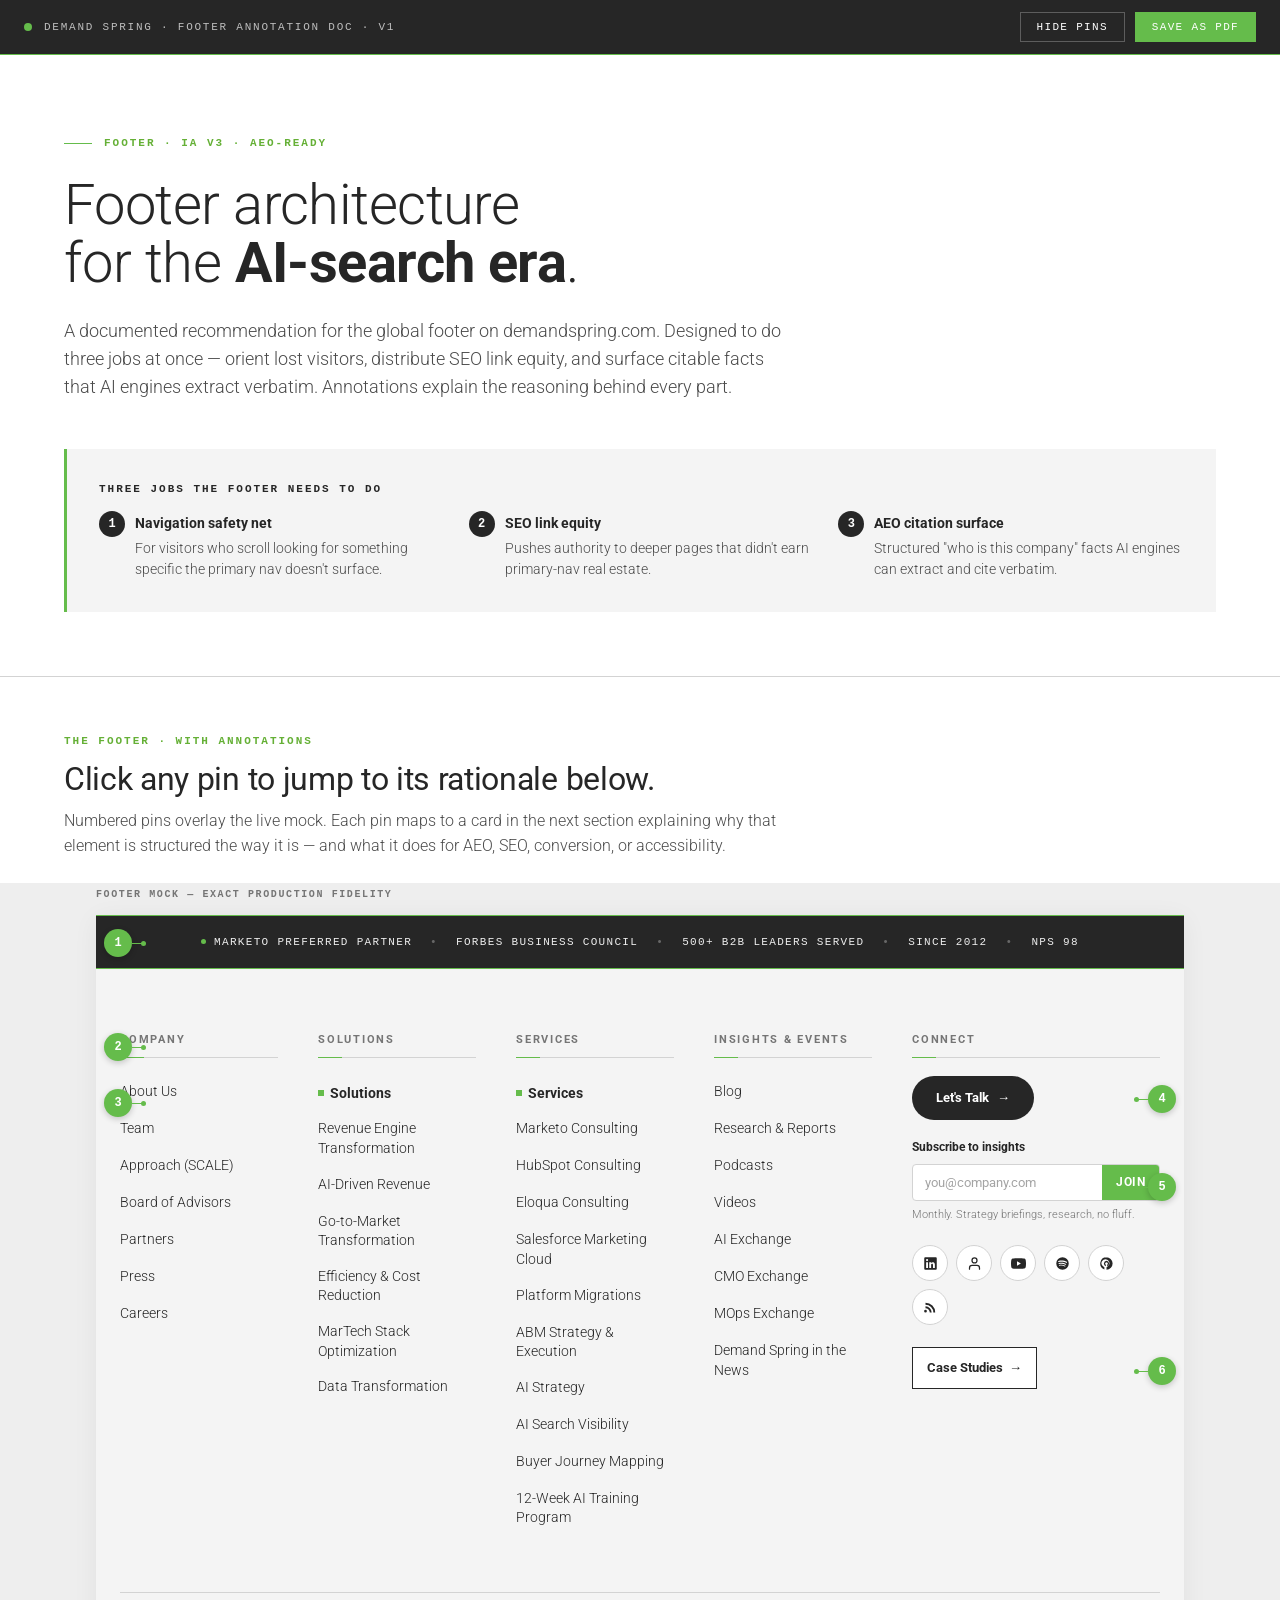
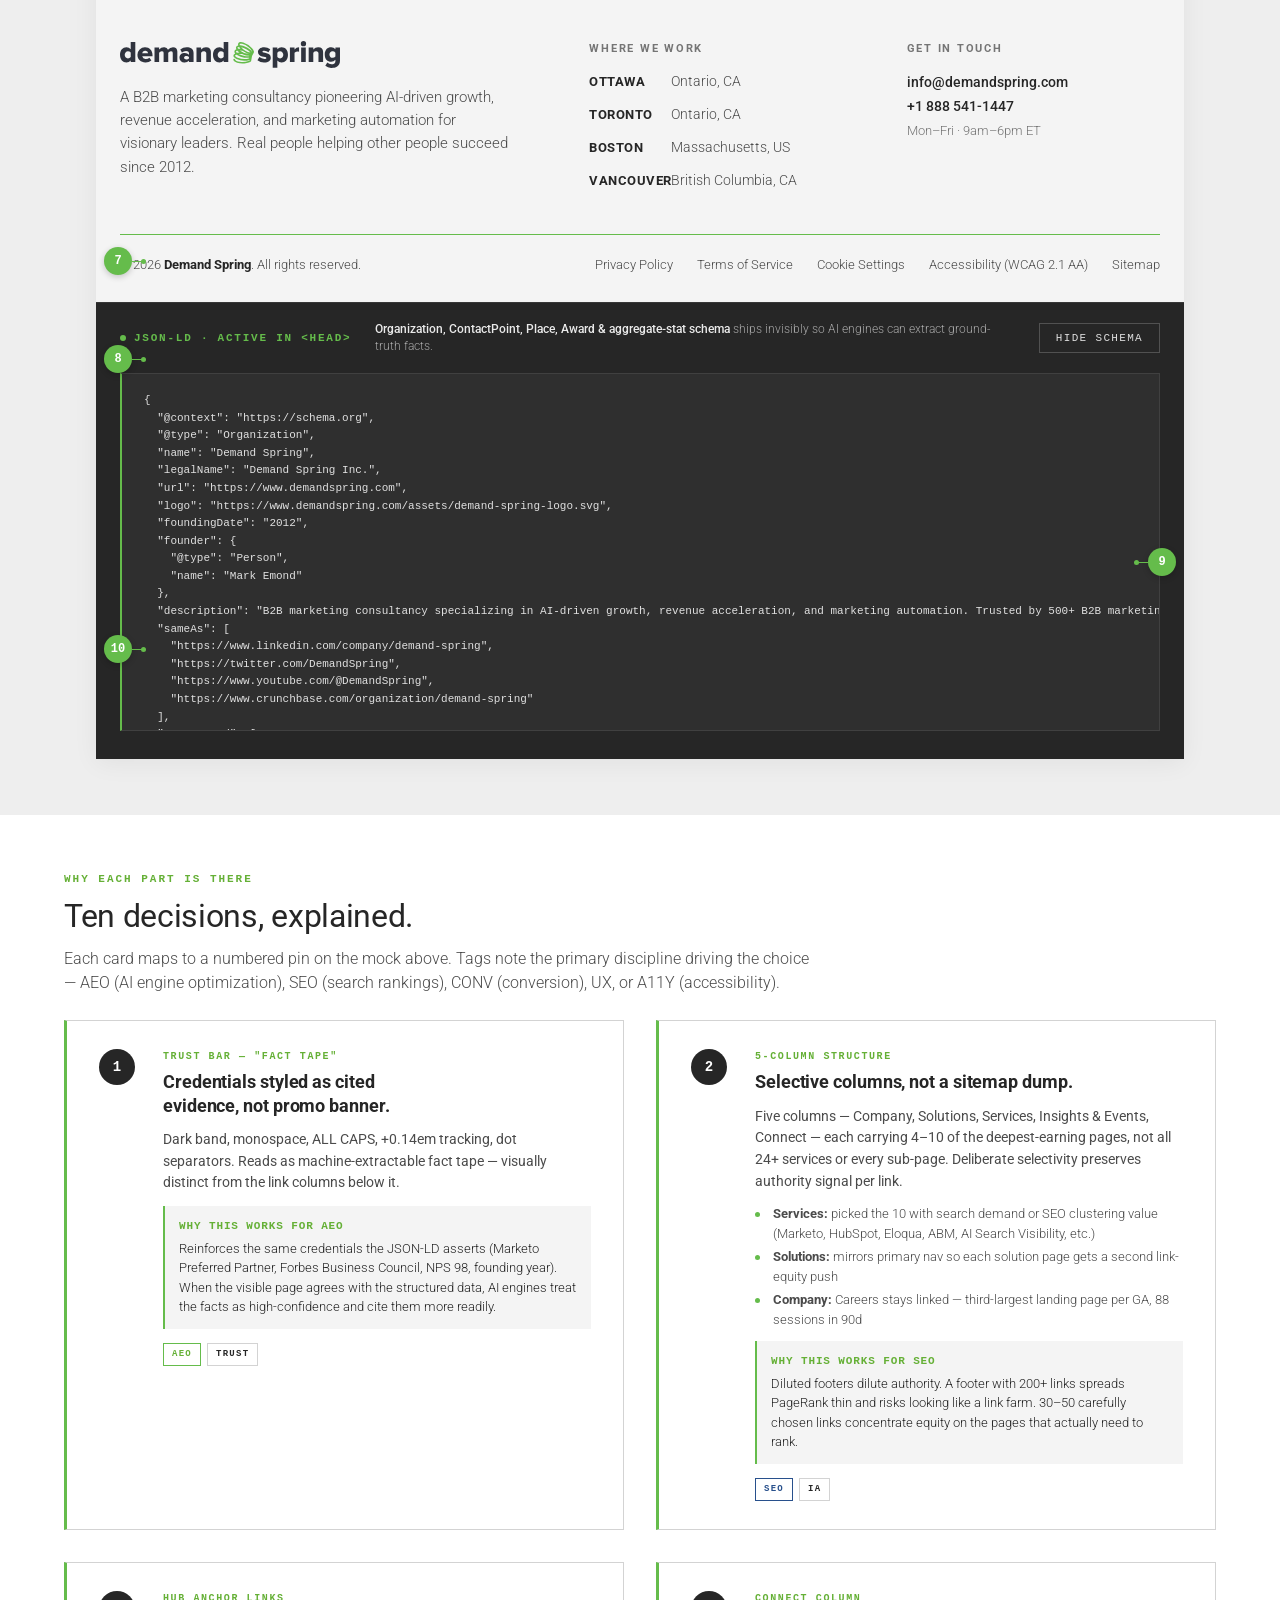
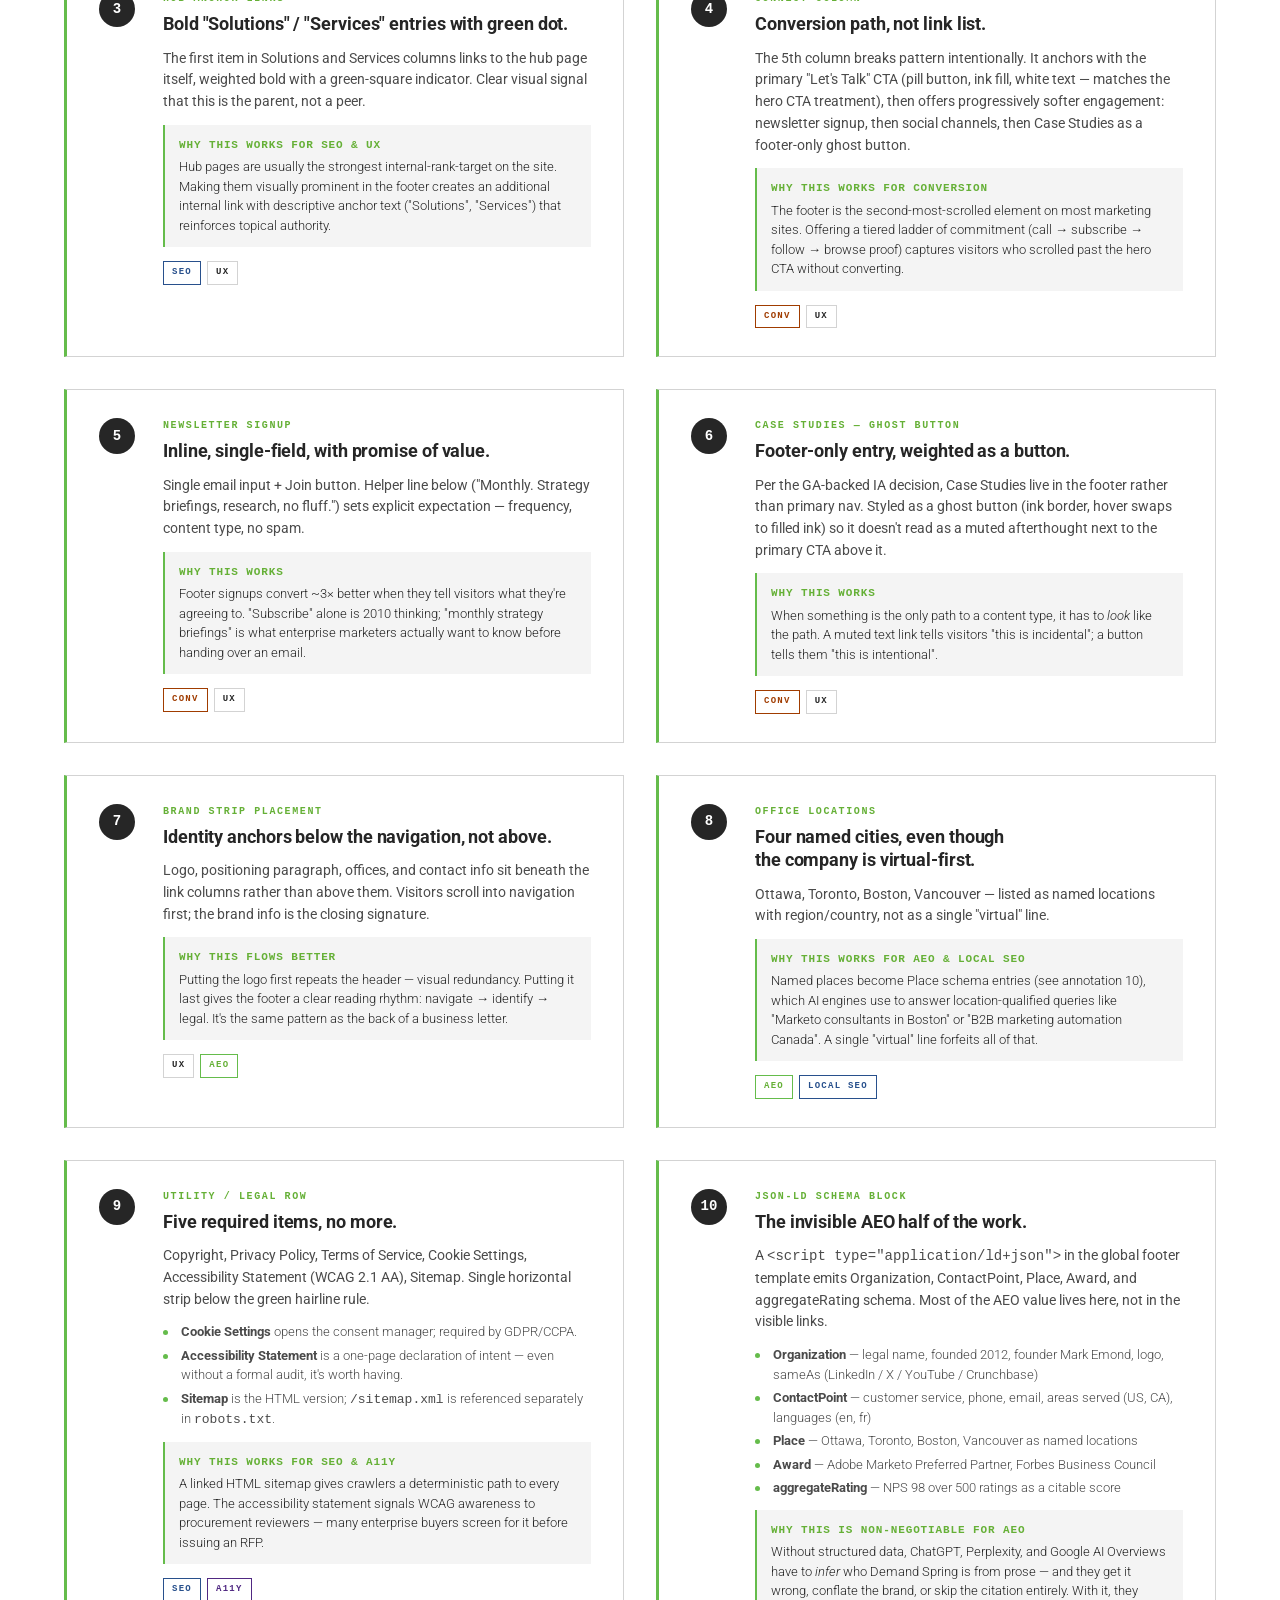
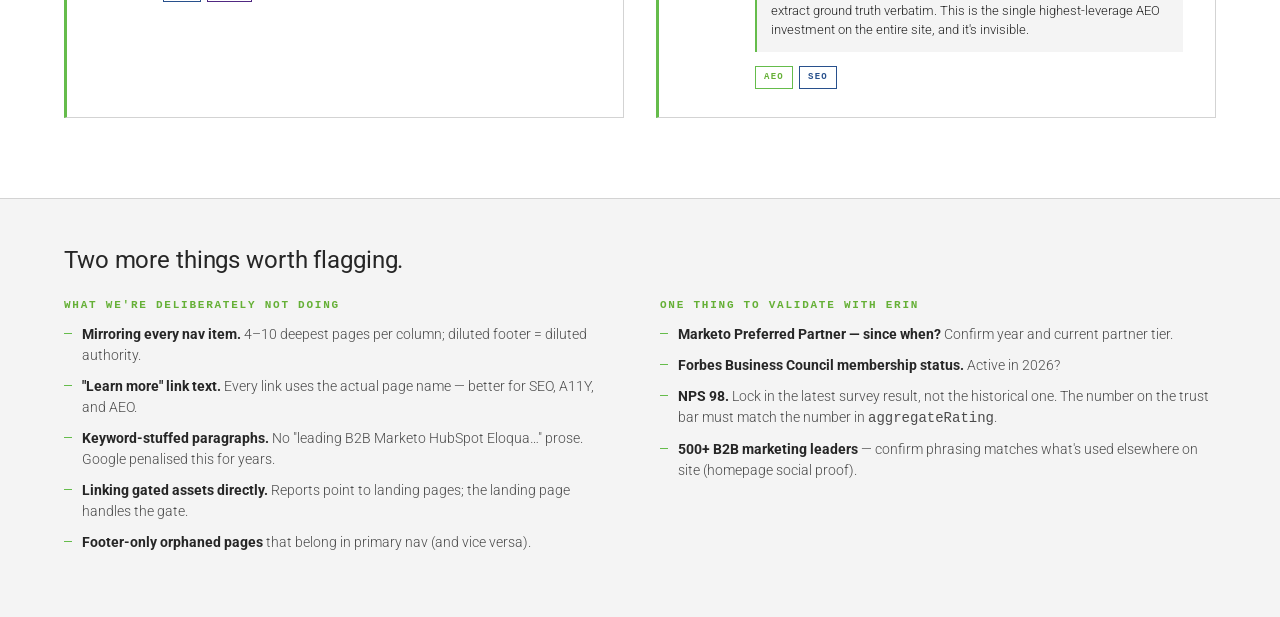
==== index.html @ ea528d65 "Rename Footer Annotated _standalone_.html to index.html" ====
<!DOCTYPE html>
<html>
<head>
  <meta charset="utf-8">
  <title>Demand Spring Footer — Annotated</title>
  <style>
    * { margin: 0; padding: 0; box-sizing: border-box; }
    body { background: #faf9f5; display: flex; align-items: center; justify-content: center; min-height: 100vh; font-family: -apple-system, BlinkMacSystemFont, sans-serif; }
    #__bundler_loading { position: fixed; bottom: 20px; right: 20px; font: 13px/1.4 -apple-system, BlinkMacSystemFont, sans-serif; color: #666; background: #fff; padding: 8px 14px; border-radius: 8px; box-shadow: 0 1px 4px rgba(0,0,0,0.12); z-index: 10000; }
    #__bundler_thumbnail { position: fixed; inset: 0; width: 100%; height: 100%; display: flex; align-items: center; justify-content: center; background: #faf9f5; z-index: 9999; }
    #__bundler_thumbnail svg { width: 100%; height: 100%; object-fit: contain; }
    #__bundler_placeholder { color: #999; font-size: 14px; }
  </style>
  <noscript>
    <style>#__bundler_loading { display: none; }</style>
    <div style="position:fixed;bottom:12px;left:12px;font:13px/1.4 -apple-system,BlinkMacSystemFont,sans-serif;color:#999;background:rgba(255,255,255,0.9);padding:6px 12px;border-radius:6px;box-shadow:0 1px 4px rgba(0,0,0,0.08);z-index:10000;">
      This page requires JavaScript to display.
    </div>
  </noscript>
</head>
<body>
  <div id="__bundler_thumbnail">
  <svg viewBox="0 0 100 100" xmlns="http://www.w3.org/2000/svg">
    <rect width="100" height="100" fill="#0E0E0E"></rect>
    <rect x="20" y="34" width="60" height="3" fill="#3FB68B"></rect>
    <rect x="20" y="44" width="60" height="22" fill="#F6F4EF" stroke="#3FB68B" stroke-width="0.5"></rect>
    <circle cx="26" cy="50" r="2.5" fill="#3FB68B"></circle>
    <circle cx="26" cy="56" r="2.5" fill="#3FB68B"></circle>
    <circle cx="26" cy="62" r="2.5" fill="#3FB68B"></circle>
    <text x="50" y="80" text-anchor="middle" fill="#3FB68B" font-family="monospace" font-size="6" letter-spacing="1.5">FOOTER</text>
  </svg>
</div>
  <div id="__bundler_loading">Unpacking...</div>

  <script>
    
document.addEventListener('DOMContentLoaded', async function() {
  const loading = document.getElementById('__bundler_loading');
  function setStatus(msg) { if (loading) loading.textContent = msg; }

  // Error sink persists across replaceWith since it's on window, not the DOM.
  window.addEventListener('error', function(e) {
    var p = document.body || document.documentElement;
    var d = document.getElementById('__bundler_err') || p.appendChild(document.createElement('div'));
    d.id = '__bundler_err';
    d.style.cssText = 'position:fixed;bottom:12px;left:12px;right:12px;font:12px/1.4 ui-monospace,monospace;background:#2a1215;color:#ff8a80;padding:10px 14px;border-radius:8px;border:1px solid #5c2b2e;z-index:99999;white-space:pre-wrap;max-height:40vh;overflow:auto';
    d.textContent = (d.textContent ? d.textContent + String.fromCharCode(10) : '') +
      '[bundle] ' + (e.message || e.type) +
      (e.filename ? ' (' + e.filename.slice(0, 60) + ':' + e.lineno + ')' : '');
  }, true);

  try {
    const manifestEl = document.querySelector('script[type="__bundler/manifest"]');
    const templateEl = document.querySelector('script[type="__bundler/template"]');
    if (!manifestEl || !templateEl) {
      setStatus('Error: missing bundle data');
      console.error('[bundler] Missing script tags — manifestEl:', !!manifestEl, 'templateEl:', !!templateEl);
      return;
    }

    const manifest = JSON.parse(manifestEl.textContent);
    let template = JSON.parse(templateEl.textContent);

    const uuids = Object.keys(manifest);
    setStatus('Unpacking ' + uuids.length + ' assets...');

    const blobUrls = {};
    await Promise.all(uuids.map(async (uuid) => {
      const entry = manifest[uuid];
      try {
        const binaryStr = atob(entry.data);
        const bytes = new Uint8Array(binaryStr.length);
        for (let i = 0; i < binaryStr.length; i++) bytes[i] = binaryStr.charCodeAt(i);

        let finalBytes = bytes;
        if (entry.compressed) {
          if (typeof DecompressionStream !== 'undefined') {
            const ds = new DecompressionStream('gzip');
            const writer = ds.writable.getWriter();
            const reader = ds.readable.getReader();
            writer.write(bytes);
            writer.close();
            const chunks = [];
            let totalLen = 0;
            while (true) {
              const { done, value } = await reader.read();
              if (done) break;
              chunks.push(value);
              totalLen += value.length;
            }
            finalBytes = new Uint8Array(totalLen);
            let offset = 0;
            for (const chunk of chunks) { finalBytes.set(chunk, offset); offset += chunk.length; }
          } else {
            console.warn('DecompressionStream not available, asset ' + uuid + ' may not render');
          }
        }

        blobUrls[uuid] = URL.createObjectURL(new Blob([finalBytes], { type: entry.mime }));
      } catch (err) {
        console.error('Failed to decode asset ' + uuid + ':', err);
        blobUrls[uuid] = URL.createObjectURL(new Blob([], { type: entry.mime }));
      }
    }));

    const extResEl = document.querySelector('script[type="__bundler/ext_resources"]');
    const extResources = extResEl ? JSON.parse(extResEl.textContent) : [];
    const resourceMap = {};
    for (const entry of extResources) {
      if (blobUrls[entry.uuid]) resourceMap[entry.id] = blobUrls[entry.uuid];
    }

    setStatus('Rendering...');
    for (const uuid of uuids) template = template.split(uuid).join(blobUrls[uuid]);

    // Strip integrity + crossorigin — blob URLs from a file:// document inherit
    // a null origin, so crossorigin forces a CORS fetch that SRI then rejects.
    // The manifest bytes are ours; SRI protects against CDN compromise, not this.
    template = template.replace(/\s+integrity="[^"]*"/gi, '').replace(/\s+crossorigin="[^"]*"/gi, '');

    const resourceScript = '<script>window.__resources = ' +
      JSON.stringify(resourceMap).split('</' + 'script>').join('<\\/' + 'script>') +
      ';</' + 'script>';
    // Inject after <head> so the DOCTYPE stays first; prepending the script
    // would push the parser into quirks mode. DOMParser always emits a <head>
    // (synthesizing one if the source HTML omitted it) but may carry
    // attributes through, so match the full opening tag. slice() rather than
    // replace() keeps us clear of $-pattern substitution in resourceScript.
    const headOpen = template.match(/<head[^>]*>/i);
    if (headOpen) {
      const i = headOpen.index + headOpen[0].length;
      template = template.slice(0, i) + resourceScript + template.slice(i);
    }

    // Parse the template and swap the root element. Scripts inserted via
    // DOMParser/replaceWith are inert per spec — re-create each with
    // createElement so they execute, awaiting onload for src scripts to
    // preserve ordering (React before ReactDOM before Babel before text/babel).
    const doc = new DOMParser().parseFromString(template, 'text/html');
    document.documentElement.replaceWith(doc.documentElement);
    const dead = Array.from(document.scripts);
    for (const old of dead) {
      const s = document.createElement('script');
      for (const a of old.attributes) s.setAttribute(a.name, a.value);
      s.textContent = old.textContent;
      // text/babel scripts with a src: fetch and inline. transformScriptTags
      // does XHR against the src, but blob:null/ from a file:// origin is
      // silently dropped. Inlining makes it a plain inline babel script,
      // which transformScriptTags handles unconditionally.
      if ((s.type === 'text/babel' || s.type === 'text/jsx') && s.src) {
        const r = await fetch(s.src);
        s.textContent = await r.text();
        s.removeAttribute('src');
      }
      const p = s.src ? new Promise(function(r) { s.onload = s.onerror = r; }) : null;
      old.replaceWith(s);
      if (p) await p;
    }
    // Babel standalone auto-transforms type=text/babel on DOMContentLoaded,
    // which fired before we swapped the document. Trigger manually if present.
    if (window.Babel && typeof window.Babel.transformScriptTags === 'function') {
      window.Babel.transformScriptTags();
    }
  } catch (err) {
    setStatus('Error unpacking: ' + err.message);
    console.error('Bundle unpack error:', err);
  }
});

  </script>

  <script type="__bundler/manifest">
{"18ac323b-ba7e-4d39-ad5f-4eb96603429b":{"mime":"image/svg+xml","compressed":true,"data":"H4sIAAAAAAAAE81Zy25cNxL9lUbPJgHIEutFFgPLgCYbLSbArLTIrtN+yBjJDmKPnM8fHJK3JdtSMKNkMTD6kLq8l496nCqWX3y8e7v7/fbm/cfz/fWnT7/+cHb2+fNn+qz04be3Z1JKOft493Y/X/nh95t37//12Ivcez8bo/vd53evPl2f77kzmfJ+d/363dvrT+d7UTLT/e7u3evPf//w+/m+7MpuvbVbgy9fvHr95uPLF8ebd7/+8/Dpevfu1fn+sH/54lf88ep8/1PJxtSkXa4vr3J14nZZft7vPv12eP/xzYffbs/3o3tz+PT6u7IbL3y/3715d3Nzvn//4f3r/csXZ5jx5YuzbaWXL87m0m93eJQxfL7/92833/3t8P0ejx+dvQdVbrtCne37h/[base64]/[base64]/IVzjAzi4tDBVw7JxewweHgMHb6mjwL69GFfMNgAlc1mGqdRHyTIS4gT15ddJJNoHDN1WGPRxeVUGBJrdfRugzoUWepBCmlIWs22RAz5SngyKs0WblYgmZwN3s4TNsMSg68MxU3YdCfNkxL/lNVIlPPwLMVW84wQFjVTBP6MfnCC/fvGUg3yqAbal6qZFFFH25gBAq5yUFKLNHHJwrSCUciFXE6iVfhpkkFMEzddgbJbPVLxTqU6Cf5FJQ67YFixpNUsOt6Ocgu/y+AWnApMoZ6pNbggLI+JB0s5iKIYdOtgCpyAbQtfrHrQodeJm0a1k7Zx9NamZcBi3eH5jaI4MRgR9BhwMJAmiJY8YOPg5xpUwALUApwtTyQr2ql625lSsVPG8rfqvxztlwdJy9sn85GCVET7l6kIV/KWtVD3fgdurhdGwWAW4CLjQop3qtUjJDmIyGNwcJvdSlUsFVDEyAvE8ShtY+DA1tPEGbaUmiCexl0eweNaqfc7bqCqn28xkwZfZe0kFzri8cRl5j0baJMPcJtIEzdLb9XS4L8LodaHL97TZIdtICoqaYmFa2xKw0ntCS2IU7S+syB1uVeDvFHV1/+VGtiJre+cTL5MC0tmpmYj4UO6t+RUqUGCxymvkiqZjRNprH4Da91R1EsjbnIh1AP5RI8H8VxaDmSMBySBliZuJMnI3ErtN4xAgJzrIkgY4QC4bSTCMgy6/6izTSU3qohOa++32O3IRi6ELKAXiy1IwDYyKwLBZSeFckw4TZyv4HN28MCTKTsHqT1L8lqosDwieeTZUlsWod78DmdCnCNHejTwPsKC3htEzJYmrgxCSLIycu67INZ6nY0K1wezFU8Tv5oN81hfeE/WoASR+sVsVzBOb9dzapDWoOOYnrZpyhDBEFkcbmbcFm6O5w0+ihWcjPvC7VvFxQOjR6S3PAykxcibVm/[base64]/xDzYbb7tBdzddanuFKolz9lA7WSmz1qAz7i8r3HSvMDJA7dhNwnPaUCooLlBttzuY8TNq8Dm5NdZlFqj/sYknc/pfCbnwwfO0LCMQmuwWtr7as/YlpQ53jKUbBi8T8jpECFgf/q4M4Pojv/UXjnU3yPNPF58V3SxL82vreF/0t8jz8V3rmTd300vkshvpm0P85w0Shc0sQtAHIWXNr1yIPNRkTG/Y23bq/+Y6OArS63FWTBs9tITI/D0RnVgEVzoPjZA9HUliZuRCODVGrt/+hUMUmpMHlNA1aAQ2jGNeQ4qG4EMO+Mna1eH9e3QRoj4aAiq5ecOPrgDBsVJJn+gfus1tm/6CiKpYlzY1NiT2YCiu3052lJhaLzY8zSELiGV+jdNNxT6AVdx4kXDFbfcOl9aPEI6E2PSuyTsF1gvWpt9euo0BguDHCxpmk4Vz6Nin2bLedt7rh14oqLdAhyrDYyvXbKi21W84Jw6ZJBePKQ8BA7LO6UYlxokFTric/XaPrGqYb74RJV2lOJGa451aCT5vw8naBIMyK+9vjacxAAZTBz5Xb5JTVbBTUDTyF6FIKixRXyMj4YqjFp4nZz6ygv4eocsXATUkc1dogpcEV/unqMCprXZ94CUGPbla/OiY1ArTJuwcCtCiodlKutp29HjTz6/BamNn4Pvxu12a9G1lo/kUTD9V0ujfSKkW7oJR7+fFtQ4PTuT1fPsZ/nHb8acTyaiz8Z2Udgfzyut4XPiuuSHtQN/o/iOrdAzvqYjChC4ORNmaI6mKle+BDHxO3CNaI/az8yjf8gGGyAwm5bXdCgXWUF5zTD8Zp9wTlD6n6cvj9zA18cvvqVFEFiBRowfCXVkRz46oPQDPVB4DfpAaO+dAnTu2MmaygK+ijAGGp/qMarwBBm7/BVsX8WIIa73wa1iBzEfIX8YZCgjLPKA+vIM4FGmXXDh5kFiG883vABByL/5TlhLDyx55j2qfINo060M0M1/I/NYfw+3r19+R+fGo13gRsAAA=="},"c19df353-0184-445d-b685-e4ec3e132e95":{"mime":"font/ttf","compressed":true,"data":"H4sIAAAAAAAAE6S9B0CUR/M//tnyXOPKY0dA7uA8LICiomINsWDBgooGsIEUGygK1hi7RrHEFhsW7IjtwAbYjTHRGJOYxJiqJpoYkxhjEpPXqPfP7h2IJnnzfn9/uN2dZ3d2dmZ2Znf2wVtBAFQmAIetU4eOUduHbs0E2BKAxnWK6dmn9UWWCAzKA+b7d+rTt93K3CkBQOdioNqtnn0aNl5lLRwH0DAAiX1in48dvC6yGkA+AJCQnJGUaap03QHoigFNfvL4bFur34NeAugSAI/[base64]/doyDgwEDPLHNULQ+5sfAmjTHxsBfcQD6+OOel/[base64]/giqFLbFGa3BmldUMTDgbYg6IBBIBiBESDIRCYIxmHcn/M0489fglmYBYK5mAuC+ZgPggVYCYLV2AiCTdgCgm3YDoJ87AFDIQpBUIojIDiBEyA4hVMgeA1nQPAG3gDBW3gLBG9D2P27eA8E7+N9EHyCL0BwHddBcBM3QfANvgXBd/gDBI/wCAQuQkAIIwyE6IgehFQnPiDEj/iBEBsJBCG1SR0wUp8Eg5AmJByENCPNQEgr0hqEPE86gJBOpDMIiSbdQUgv0guExJI4EDKQDAIhQ8gQEJJCUkDIMDIMhIwg6SBkFBkFQjJJJgi5TD4DJT9QAkIVqoBQMzWDUJWqILQGrQlCfakfCPWn/iA0kAaC0No0CISG0BAQ2og2AaFNaVMQ2p62B6FRNAqEdqadQWg07QFCJ9Opf1JeTJeD0JX0MYToJ0HYaXYahJ1hF0HYu+xjEPYpuw/[base64]/Uc1n71XVZ+9apbY2tE2rt4xhk7e1wWXs5dlljglzWnkHTrT1qu6zd7cHWbvZd1mi7y9rV3s/axR5s7RzosnayuaxRtrHWjgEua4eAsdb2Vpe1nf9y6/P+LmtkLZf1OT+XtU2r5ZG3ra1bhVtbNjVbWzQba41o1tPavFmgtVnT5dYmjSOtjcLGWhs26GoNrh9prVOTW4Mcda2OJr41B9T2qWy1Kz41BwTWdFkDbG2stgjv6gOs3qFW/xoua63qLqtfda3Vt0lNv/7e4dX9+vsIqIaAqtVsW317QpVGlftWaqT2rRyvxpvCjX2VcN7XGM/jrXwwpxY+jf/ImWWQua9XuKGvNlzTlzRCX3O8IV4TP01DGmp6akZr2HOawZppGob4hiANMRo/gunDdX1ZOO2ri6fxVjqYUgudRn+kjEVGKqSYLHHGBkcXa129o536mP5OMs/p6CPyyF4JTs08J/om9I8rJGRx/JxFi1CrXbRzSZ+4IgbUahdfSGn7XnGFnC2Oz8pGMIKDg0WZlT1OPIhHd4WA3Dmp8CsqiPiIJiKR3ZV/BcugvzS5n+TP0zhlP97u5VHsjp49jsiSa1YARCe2VugkhglTkYfd2IMTOIt38DV+xGNiIZWIg9QhYSSCRJI+ZDAZSqaSaeQVsoxsIk5yl/xBXNSXNqfx9Ch9g56jn9OfGWGM6ZmF2VkOW8iWsU3MyUrYOXaRXWKXuYM35B15Tz6Ej+aT+Fy+gG/kO3khL+Wn+Xl+kX/Er/NfFaKoShV/4v+c/xz/Df4/+f/s/x9rd5ve5mWrZKtm87cF2urYwmxNbC1trW0dbJm2xbattgLbbluhrdR2zHYqQAmoElA9IDAgKKBBwKBAGqgJtARWDvQJ9A8MDuwcmBiY6shzvOV45w69/9of/LHL9cjl8ujKBBvysAl7sBcn8QbexTe4CxdRSWUSROqSRqQFeZ7EkkQyzKOJPLKP3CUPyEPq7dHEWXqOXqE/M5RrYjZbyBaz5WwLK2Sl7Dx7j13m4EE8jEfxGJ7MM/lkPo8v5Hm8gBfxI/w1/hZ/h1/hX/L7ClUq+cO/rf90/w3+ef73/H+xdrfBZrCptiq2GjabzWELszW2tfBoItu2xbbdtstWaCuxHX1GE/09mqhUQRMpjjzHecc7d8j91/4gj12uhy6XsBLXfdcN8ovrNLnlOgWQTwFyGSCXAPIuQC4C5AJARIz4pqu6S+tSHv/++DtqAEg08Dj1cQfy3KMrjz56dO7RgUf5j3Y82vxo/aMcAD4ibgUeGQDXg4ePH/4BPCwFHhYBD3cADzc9zAMergEeLgUeLgBcHQDX88DDQcDNxzeP3xz95fs3195kN1ffXHM963r29Uzgesb19Osjrg/56vXrCV8du97retB1O3DdBFzXXSfXcWPktZJru68VXNt4dcW1FdeGXX39i91XS64WXy28uvfq5qtzr46+mn51AXC1f5VLXpU1l+kX5EsZ2WmeCjUfAIQDpMGfUneukGIBMv6ZsHX8X+sqtMoYkaSTeQDJ89QVu12V1gVoV2mMcQCdAojInK4A6Oo/W/MBevTvqdKCv61d607/+w/NfLaC5tJ1dD3dQDfSPMygq+guupvuoXvpPurETMyihbSI7qcH6EHMxhx6iB6mxbSEltIjmIuX6Vn6Bn2TnqPn6VuYh/[base64]/jC1xlX7CruI3v8D1+YNdwBz/iLruOn3APP+MX9iV+ZV+xG7jPbuI39jWn7BtC2S3C2LfsNvuOfU84UYiG/cAZu0O0Ip7k6znnCqlBvElN4sM1XMv1XMfXkRASShqQhiRMxFCkEWksIktu4F6kKWlGmpMInsc3cSM38eV8BTdzC9/Mt/Bc0o1052v4Wq7ySrwyf5WvJP3ICySO1+J+3J9buY0H8EASTxL4Kr6aN+cRpD8ZIKJQvpVvI4N5C76djCaZZCaZxfP5DlLEl5FickkJBdC4/DcBk1FIHGQ79aEN6CC6mB6hV+g9xpg/a8ymsdXsI96WD+eHFFUJVdYp9zVUY9aEa3pqxmnOajO1O3RaXbRuvq5E96W+of4F/Uj9Sv05/TcGH0MbwxxDsZfJq7dXodc7Xo+MtY1DjSuMxcabxsemyqZgU4wp0ZRl+swcZh5vPm+pYelkcVpuqWa1kzpZXazerlS70ohKxytXqdyp8obKF6soVUKqZFZZX+XjqkrV6KoDq26t+lU1bbWkanuqm6v3q55Zg9ZoWGNHjUfeeu8g75Pe79XkNevVTKx5vOZ7PqpPA5/OPmN85vmc9bnk85XPL76Kb1/fzb4n/Wr4xfjtqRVda0+tG/4R/ov8b1t9rQ2tSdYc607rTVtj2/qAoIBuAasDvgmMClwf+Jk9yN7NvtJ+0H7J/on9Ye0atTvVHlt7b+0LtX93GB02Rz1HrGOMY4Fjg+OK45rjt6CgoJeCtga9FXSrjl+d0XV21/WqO67uR/WUeqPrfVg/qH5i/SP1rweHB28N/jwkOGRcyJshv4eGhc4IPdWgboOXG3zeMKbhmobfhkWFLQ57O+ynRuGNXm50qXGLxv0br2j8XpPAJtFNZjTZ3uSj8KrhfcLnhV9p2qzpuKZfNevcbHCzrc1+bv5C80nNdzX/KqJyRMuIxIgpLdQWES3SWyxtcbolWrZtmdXyVCtrq8GtSlvrWie33t36+zaV2qS1Odrmj7axbfe2/fa5wOeyn3stMijy5chHz2c/f7fdyHYX29va92v/Svt7HXp1+LXj6ihEDY/aHfVDp1qdWnRK6TSp0+LOQZ0ndF7eeV/n211CuyzrcqDL5a6VunbrOrjr2K5Tuy7t+k60MToqenr08ujt0R9103Xr1G1Jtz+6D+k+rvu87qXdf+iBHlV6vNBjTY93eob1XNzzoxj/mEYxHWJejDkQ80bMJzE/9EKv7r1W9/qq173epLepd83e0b039anRZ2EsiU2PvdK3Wd9X+17vF9ZvSr+zL2hf6PJC4QvHXjgXVz+u93/5TYgbEpcVNztuQ1xx3PtxP8Rr46vEW+O7xg+PXx6/L/5I/FvxNxPWJBxL+Dzhl4RH/TX9Lf29+wf0r9+/Sf/e/ZP7v9R/R/9LAzQDLAO8BwQMqD+gyYDWAzoO6DHghQGJA4YPGDvgxQGbB5wb6Dewz8DdA4sHqYP6DcofdG9wu8HTBpcO/jUxK/FYUq2kfkkbkg4kvZ70adJPQ/oNyRyyZciBIVeTM5J3pGhSmqSkpaxJeTvlk5T7qWqqX2qf1FdSv0vrkbZzaMzQmGFRwxYOOzXs5vDA4dnDbw53jeg5YvmI0pF+I/uNHDXywMhr6ZXSW6dPT9+S/k76dxmdMl7O+GyUeVTsqOxRW0edGHVndPXRdUf3HL169KnM8MwZmScyPxmjHxM/ZsqYzWNeH/PH2Kixc8beyArOmpB1IVvN7pb9Yvah7EfjeowrGvf5eMv4TuNnjt8//uaEKhNiJsybsGLCmYmVJqZPPDDxs0nNJ2VPKpr03eTekwdNXjn53RctL0a+uPLFq1PqTZk95bOXQl965aW3plqndpo6e+o7U29N6zFtzbSCaV9Nrzy9cIbXjKQZK2a8PuOXmXVmDpm5dRab1WRWj1mTZh2cdWXWo9ktZ0+bnT/7/Tm2OfXmNJ7Tak6HOd3n9JszeM72OffnNpk7be4nc397udnL419e//LNeZgXMy9p3nvzQ+fHzI+bnzh/2PzM+RPnT58/b/6S+avn583Pn++cXzz//PxLOU1yJua8mvPtgoYLZi34fmHjhXMXfrqo9qKFiz5edH1x98UTFp9Z/Nsr3V6Z/ErJKyWvnFpiWNJnyfIlxUt+Wapd6rM0dGnk0tilw5ZOXbp06dalh5eeX/rF0p+W8WU1lgUva7us17KUZROW5SzbsKxw2ZllHy37btnj5ZWW117efHnX5YOWj10+b3nu8r3LTy3/[base64]/bjtT/kktyquXVyW+Z2z03Mzcqdm7s2d2/uqdwPcm/lPlxnWRewLnxdp3UJ69LXTVu3bN32daXr3l53dd3P67XrfdaHro9cH7t+6PrJ6xetz1u/f/3Z9Z+sv7OBbqi+IW3DqQ0fbPhmw4ONxo22jU02Rm2M35i+cdrGpRu3bjy88fzGzzd+u/HXPORVyQvKi8jrmjcob2ze1LycvPV5zrzTeR/mfZP3n03GTbZNTTZFbYrflL5p2qblm7ZvKtl0YdO1TT9vVjZ7bx6+ecrmVzZv3nxw8xubP9783ebHW2K2DNkybsu8Lblb9m05veXDLbe2/LFVs9V7a/DW5lu7bB24dfjWcVvnbV2xdcfW0q1vb72+9Zdt2FZ5m2Nb823tt/XdNnzbi9te3rZ2255tJ7d9sO3W9ubbu24fsH309pnbX92+Y3vp9ovbP9l+ZwfdUW1HvR1td0Tt6LGj345BO9J2jNoxfsfUHXN3LN6xcseGHdt37N1xesflHd/ueJhvyQ/Ib5rfJr9jfvf8vvkD88fkz85flV+Qfyz/vfwbO5/f2WXnwJ2pOzN2Tt+5fGfuzi07d+3cv/Pszos7L+/8YufXO+/svL/zcYGmwFxQvaBeQaOCFgVTCmYXLCzIK9hfcKTgtYKPCq4W3NvFd9XYVX9Xm10xu1J2Tdy1YNeGXdt37d1VuuvtXR/uurXrj93qbsfuiN3RuwftHrN70u4Zu1/dvXP3wd2ndn+w+5vdD/aY9lTbU2uPY0/Enug9ffak7Zm0Z9GeTXt27incc2bPR3u+2/PzXu1e370N97bf22/v8L1T9i7Zu3Vv8d4Lez/Y+9neu/v4Pu99wfva7ovZl7Jvwr4F+zbu27/v7L5P9t3Zd99pcPo7Gzk7OOOc6c7pzhXOfOdR57vOG4Wk0L+wcWFUYULhqMKZhSsLCwqPF35a+HuRschW1KQoqii+KL1oetGKovyiI0XvFH1V9Nt+w/46+zvsf2H/iP1T9y/bv31/6f6391/b/8sB3QG/A2EHOhyIO5B+YPqB9QdKD7x94NqBnw9qDtY8GHLwuYO9D6YdnHxw8cHNBw8efPPgpwfvHCKHqh6qc6jloe6HEg9lH5p3aN0h56HXDl0+9O2hPw57Hw4+3PZwr8Mphycczjm8/rDzcPHhX4sbFfcpHld8oPjXEnvJCyWLSl4reavkask3JT+W/FbiKtWWWkprlFpL65S2LO1emliaVfpyaW7pvtLXSj8q/a7UdaTKkTpHWh3peST5yOgjs46sOrLryIkj7x/55sgfRy1HA482Pdrl6MCjY47OObrm6J6jp45+ePTbow+PWY7ZjzU/Fn1s8LGsYy8fyz2299jJYx8cu3Xs4XH1eO3jEce7HY87nnI88/iU4/OOrziedzz/uPN48fGTx988/u7xK8evHb91/O7x30/ghO6EeqL2ieYnup4YeCL1RMaJGSfmn1h3Yu+JQyeOnzh74uKJ6ye+PfHTif+cJCf1JyudrHky4OTSk6dOmU5VOxVwKvxU1KkepxJOZZyafmrhqY2nik6dPXXp1M1Tv5/2Ou1/uv7pZqe7nh5x+sXTH75mkaeYjqydeAPC9X/GmkWa0x6YwFtT4IEpzJp1HpihgWaUB+YVcBQEaTp7YA28NWEeWItI5a4H1sGo3PDAegQpxz2wF6oqZXSMFWATCeTzPLAZzXhvD6zCyKM8cCUYeGsPXPNJPQGM3MMDITDwIA/[base64]/hRHw8cAR8KD9wC/uRLD9wS1ckFD9wKNrLbA7eGN1nhgaNQl6R74E4IJxEeuDPqE7MH7oIGuOaBuyIEBzxwNMJQpsNuqIsBHrg7GqO+B+4h35/3xmgMwWhkYzRC0R6jMQopSMUoZCEVKWiHdCQhGSP/FbMjJiIbY5GEdhiNdKT8D7T/N7w+SEUGhv/P+N1lPhzjkPGvuL2RiqEYJ6Uc+6/Y3TAcQzEM2f8HbfzvfWIxDMMx6hm8f5qBf9P339f+d13+s+b+m57+XdaKkmUgCaPQBdlIQjqGIxk9MBpjZX3632jlrzW2Cjr5u9a/aubvafxz27Na+jucirr6u/anNfZ3GE+09d+l+O94Zbp9opO/yl9WPitXRRn+brwy2i9gOFKQjWF4AanlrX8/2+I5G5nIQks0hPiLTabkN03ynu2Z8zIJGsi5H+oZKQs2RHnwxCyMRhqyMUFqMBU2D8bTFIQOxnm0MhY2yWWq7N0F3WBDT8/4FSl3e4pCCGzoJ3tnYbjEsaERGshkq8DZ0+OWcZOE8UjCcKn9IUiXLRMwXPIhWsW4z6OXhLPRErb/Rw11wmiMxlA5QgMkS09qj2EYK/nIxnDpVzbPXAhpspElKVbsWXGmnkhg88x8irQPoe2RsEnt254Z92m/fmIBz+qvCRogDI3QFK1gQ2OEoTGaPVXbCT3RE53Q6h9p/vOa86zvZGKS1IO7xj1eIzTyzF5quVbKesdgLEZjBFKRLPGfxzg5X6OlDDbU/cscDfXM6DgMKde+qH2im7LZy0JDSf2JRMlSgiypnWTUAyK7rlm9auXLc+fMnjVzxvRpU1+a8uLkSRMnjB+XnTV2TOboURnpI0cMHzY0LTUleUhS4uBBAwf0T4iPe6Ff39g+vWJ69ujeLbprl86doupaVYM+hBR6Gdrb26caQkNQaPBqb2/vFRpCnJr2Tq2sdPYMtjkje8UFRPeO69jBNyAg3tce4Ix0ckdHkZJScpLLGuJDQ+DUtndqBInoPvboXglxto45ibIxNCQ69qknd3tEeZsHctL2sXHOqGDfgIAKz53kc/[base64]/imEmJlIgxKpi9RHGqmJ+hYSUVWkROpKCaAn2G8kJuJbOJ227y2ri8n0Qn2kb7Gk1NuDOR16Iuqml9cVUwi0CoTi492Czuv7RIK+CXH7jTARX5nHx8e3Ez+hIR0LaY9g+xOz7hXnpI6OhaRHcGK8r108MkdHW0pOsjOyT5zATfQNiPcNiI/vEBoirMsWZ0/[base64]/OJsU35aT08FWGMmDkpKTxHOHAF97QI6nyd6hQ3yFHh1tOc7IpOREX3tAx3iJHBpi72jL6WhPsqU4I3s5ucPmRB+7+EcTCaJPbEJcjjHFnmLvE1cYGZmTZEtO8rUlx/vmxCdLHXcIDSGhIQgNUZ6sR57liAovdySnOamj2IYhifYh7grhj8/WDX22Is1pS6xYZ+8qhpMlkWVOV3vHFCd1iJSU4mTte8cF2FLi3UaCGLlS/CMSqYBkczKHJJ6jtip7Ip4nJ3M4mSPHOfTpx2Hlj1EiJTq5o4HbVpw8SNhaXIBzhK8zPT64HCXJOX2ILcem2lvaRSY7dxIp0ak4OjmnJyeJ5UgjbM+pOLo6pyfb4ob4BsQ7eVBUYk6ZxYWGOHlQ+UjOUcFPkbTbnCQ2LsBJHUIc5/QYW2K8LTHR5iS94gICfG1OpVdcgC0tSRiXWGhj3PLEJMQJqZNy+sQFOCFcxtepjY2zpSWl2gN8A0RdfLxb+4JH/id36BPnhG9Ojj3HSeKd3BFlS0uyOZUgpyaoiyiUIGdmsD0p1WlLFOPZklJl3yhbjls7gppvR3tAfFKqkzqkLnmQrZhiiMiSc+xJNufAxGCn4qiUUznH1iInrgQDVTh5UHK/xGB7gE21RdnkVCf52gOEErqIp/hWoSFuRL1DIDoVh/wEOTOCCwdqHU9q5Gd0sBtZJ6nanOgd54wpQ9HKj+Jwjgl20hoRTvQWwpPeCXFC+Rq5KjgVR5dEmzOyd1yAr+htc9LYOM/[base64]/eS8UX/uIAAe4DW15bspA5bcpLN2Sc4J9kt28turXZ1rw7CKkmUHVFOpQxAdThh70xEBpuT2Ds7qb0zKYfsRRREZ48Qhd4eUUiJ1kmqi8VINRlzku05yYkp7q05Js6JCN/WIhjSyInWy7kdL5am2DjFl8dLkwlyTgj2WLE7Hx9c3j5B+KS2TJM60ZZT3qhIchPcthHkyccH6/62V47ufxtM55lNp162idUoSPffh2LuCerqnq6u1E25q3ud6Cp8OidHLG2FA83CQ41BlZxKUGWnwdHCqXW08HCpdzinBDsRI4bWyRr5GBsnBPHyTJvDy2lwqE6945TbtL2cWofq1DhO+bqxnF6OYpdL8u3GdithQrDUg/h4mj293dY5ITjeaXBEiZTo1DmiRPJ4kpfHS43PrPoe8u451T/daC8nJjZ6ezlF8VRIjI7YOO6rxDsNQTbVyRwtpT6DvJzaIJua07KQaIM8CIpAoI6WOTleZeu/WP5LgEjIcBLxOc9WOF8KDg3JydGZ/r5F92ytSVZ7ZtlUXopKjzsY2ju92ov4RexNemEADZyK46XXPWuODCcqKEZWCVesWOstdK8tWxJGB5f1LdNbmnRpT99namPjXnJyh9DU62IncRLH604lKEAkX6E6OZqw8dHBntD2JTG7MyW5mcE22/AkJ29P7EnOxEQB25JsAlsXJBe5nJwk2/CkJLkOyYOLd2hIdG8RD/dJiLOrNtIard3HH7vnZBFnc3JHXGvfFvFOkljs+tYv3r1UUUcnkWJzbDa1kpMk5tgqO0mSc45Ur6fNLuvsNqcmyIMlJJgTnJPjxhPcG2lOdB8nDxJnMEOEr0Gc68qOVKuD/1uzTfR3EnsxhtknBghdFGOQfVKAk7a3O222AXEBYqsvRne/+JwcW44txy7OT/3i3LloJMUI8xPxgYhlyvFr+cXbn6ow+gnDSyp27fITR6Un484oH3eCfZKEcsoGLsbQvx1WmBzp7zY8Jw+SshQjwgm7mxEe5Bk7Z0BOgj3AHlAMfzG8hx/xbPaLl1SSil3LBUMAW/jk+ynkZ096B2tpdyzhO9CXZyJbuY1R/AdkkIGYSBdjEV2HQJaKWnwOupH5aEOj0ZjcxjLWAFaeiYk8E/t5JkbwTCTzTHTgmcjnmZjFM9GDZ2Ikz0Qa2Yup5BW04TXQnWdgJQ/CS2wLYrU9ka0AVn4LJUpjzFbaooQvQgmfjhJlEpYqBSihgfiAD0NnxYQSHoESzfcoUfahRBmJqfwHWU5WquEQP454/gaaKu2xhd+FTRuCNvxrRPC34M3Poz/5DltZXTQi34GwvujBxoHSLhjKuyKVZyKX2zCYj0UGtyOB7kAkH4MMnor15AJWkg9cq9n3Et6l9cZKnob1fAr6y34TkEGLsJ6bkUaXw5unYg37GEEaPZ5jN9GIXUQAu4k4ug0dyevYT7fBoLyIZeR1LOIDMJEvx0DlPEbxAHiTY8jjVzCUjUWOJg3pbAE2sG14kQ/CS5oRGMpGIodpsIS3RV96A93oDXSmz+MlPg5b2EXEkt+xlfyMZHoD01gu5rFNyFYuIEtjQqqmGcazPYjTdkFl3giDpP5OoJgXYrXmdfTj+VjJF6EzH4cEPg15/FVkKLNRk5zDTh6HLbwlqtPK8FFycZCPwwbtJGRoUzCYvId8ZS1eohtdryuvYg5/EQlKFrZwJ9aQD10LuQ0DWSY2sY5YIvkfggXkAl6lUzCeErRhUzCSaTCJjsIG4OE14NFq4GEB8CgdeNgQeJRIdXiTXcZaIR8fiVJlBUKVZIxXwtCRT0a2UoBjfDIilRLEK6/[base64]/ClrSVsEuTgkVltBUVs3gYRvMvMQ94uBl4OA14lA082gE8sAIP6ir7cYwvxzbBh2LGQT4HuTwZRWwGNvINKGUPsVHbGzU0TVFTiZdzv5V/iwO8D7ZoxqO30hnhyk6U8PnYplNxSHkLG3V1UaR5DxuVn/EiP4UJ/HdEsJ/RSPMz7Eor1FJ6YQ/vjtFKT+zhQ7Fa6YntGq8/ZS9x3Ze0I7BF2YZ6fAVClK04IuxFKUIJX4Ztmh9RotxBgfADnosxPBdj+SLUZC+jksIQwR6jEV+JaE0kumuuYbSmN8KVOmjIOyKZM4zRHkN7zRg00b6F45r1WMXvYR6vifHKTgQqfuigdMFSJR/1+CqEKCHYTQ8jkVcFdPWAspKWAPJfrg8A+DT3tzTJZvcX+vCe559At0NjkZRm2KgJwTS2CaEkA8kkA8+RIahPMpBAU5BCh6Mj7Y36fBg68FnoS1dhOduEHUoAdpD+6K+9iAF0CNLpEAxhK/EcvYE4egOt6Q1k0BtIojdkXYxYo1gQYugHiKHvI4b8iDTyI2LYYLzo6TOtfB37P/Tny5GkqYvamoUo0Q3GIU1V1Nb4IJdnIlaZitrsW4RzX4Qqz2OkYkdt5StMYCXor6uHQn4X6UoVrNRYkaz5DDM0ZzBJMwLpfBlGKO2xj29EJF+K7XwwInXjMJHqXPP4TKTKfasGOvAgTOAGRFAd8ml3jCe3MJm/hkjeHY14f0Rq8tyJn0CkZgrShN51DRGva4oBHlmFzHGcoB8nGMgJOnCCFznBMk7QxlPfnxPkcYIR3IZuvDaq85YI1tRBE94BNfk8zOeBCOE1Ec2TsZoXII0/j1xegOH8OnKVX5HLtiCXxyOXvYXW5FMU8c+Ry4swiYlS9NOiPtuC6qwQuZKm6NsBNdkKdOKvI5ddR2tl8J/7+l2M4LcwQ4mFnU/CKG1zBGmjkKskIETg8XbIVfRoqvGBgzdDT34Lufx5bOJOBPFqCFDMyOXd0F5TA7maROQqOijKEuTycOTycRis6YJcPgoxvBZUTRwcPAWb+F5sUmqhslKK4bw3qvM5CNa0gF3Q4d2QqyyHFy/AYDme4FvIcgLNtJ8hl69F3f9qT0mYSrehkAk+m6MN343RSgccUfxwjP2IPKUejrHLyOPTkSvk5W2Qy2PhTd7AKpaHBcDDQ2wwBrLxriXcgFFsMkYJHbJZWMCmYsF/8wVlIKYrmzFdmYRjykFMVw5jOvsQeXwmZvFBsPALaMtHIpU3QFeWh5XkVbyi2YfhfD3GkPdci3gmWvNMjPoz7vDlmRjLM5HOMxHBMzHFE38N55lEJV+6Foq9V+zd5JzrgdzDhRz/wUvsD7Tgo5HLQ5HEJyGRT0Ain4UEPgG5fCoSRfwjY5+OiGQzMYZ/iklsCxRNECzSdoS+P8Nzws5E/CjiQWUAIkXis2AVMRhdDouI6/[base64]/y9lNRwSMbGnHOQpZ8kY3Yy0fy3dNuT9VHkE3nK+U7Hmfy3FGUDE4cJGxLyVnQVEPP5sKeJiEQdLGUQMPN31vkxinY2F9z+mSRgl1pKKiXzqukU+xXbyqesT8qnrtPAV6TfPJrGOV0xinX+G9lNp+tPjlCWxrj+VPpc8bCKfuo6ST10XyKcwkE/de4HcE7ZgmdgfypLkryxV5E/sLWVJ7BkVk9BLWXpWDk+S+5WQSSSxj3mS9JefXJs1Ztc+Otd1QpmGakpD10qlN2x0qGtL2ZlQ+sF59C87Bwqbffb8J2xDzuvXiBDrhoRF7J+AdBGjyTi/M9bJM4zwaXFW+hhBYn2jQ13nZZuo74x1Ms4XY45EqbBFMaakKc6ffjgmxpexfBl/Am+R5OeY5KvAs2aJ88gP7jOt5E+cQ8VaJHxbxPBlZ0cbBnvOh41Em4z3zUiTZ85zrqPi3CnifYFTZsvPlmW2Lc/r3bGErcdaufZn4DnBkzivlq1PZbyW8SHPShMx2ROzG3Rd0F8fgani7CLOG2XrlhzjO4QKfYizjTiPyPl4Zv0r86Hy9UvEwzYMFKmsXzltwYfgoawsWzs854jysgsWi7OL0Ltce58tY7FHnnn2olSedcYi4x/XZ3fp+y/t/1r+D+t3O26H6Z/aaSDOkHNYQwNRSi5g8T+uo+6y8j+2l523/618dn30nM//ray4bj5VLkGGsGt57vToX/iCsN/yM1Pqn3vE165HMo1EMEsEUcKg5Qz6MnsSfiFtX/jqdNQUZ5K/vEuajVV8Nabx2Ujjq7GwfO8r24+ezMlSt25dzck5l7HCXjSXFrlOemRP5vtcPaXvZiJXvm8S9lJWevbTsr2xwh4p9sYl5f5UNnbZGiRoufe4l5/dw8reR8k1x1OW+65n71EKH5+T631t1xtKTdentIbrFj8ALU90TeD30Ei2tfGs9WINles7isRaLmL98nVbnAHEeuw5L8i9pzaqy32i0B33i36ivmwvEDF6Of1Czxi3PHTL4r3XZUzvjocF/ZYIlrH355662qguY/Jbbnri3KBsR5GIGWX/mogWe0FZkvjP+lIsvOXeeQ6L+Yco4h9iuXIVWQKWh1gD2U3vgHeI6hZLMpMnjU0nmUPHpo4kmelJ2aPgQ4KgfT6how332/eOteF+VO/nbTjTvWc3G5b1eL6fDYm9e3a3oUFs72gb7gMuF6p7bmBh4NBACy8YYYIZFqiohMqogqqohuqoAW/xfe+/6WH4P/fQ/5976P61R7UKPRRo/0/4mn/B5+L86nKJu3nK+/z3Hj7JjbOSSevk5IxMEp6SPnwoaZAyanQGqZs2NimZ+KcPH5pEvGWupo8al0EM6aOT0wkXOR7L/[base64]/QUjqRJlAdOU0SCcUdHMAyZMrUA5EeHnXijiDySvkTxUQYyEpMFv96kqwiq8kaspbkknUVMPrBQOPdGDSB9qcD6EA6iA6ugBEOA/mSXCfXaEvairambWhb+hyN9Mivk7dz+JVrFKgp76apKrVNwcir5FWAXBM3E9CWVPw5+Am3GjJTarhKhfEaoCrfw/fShXwnL+C7+G46g+9DDdSEN6rDF1Xhg1rwQzXuBIUGPlKzfoIHmkpHgNJRdBR0NJNOgp5Op9OfpU7H04l0Es2imXQsHUOz6QQ6Dr4V7Rl+qIWqUgof+NFUmkaH0mF0OB1BR9HpdMYT3gSnfB93PsO/syIGnSFw6FA6nA6jaXQEnQ4fOkrQlTYgNSW5NTzD57gKXI6n2XQinUBHPOFG8jaKTpd25KYyg86AgS6kC+HFd3InjBUoGsHofJpDc+TdQl0QTedUaPWHkSbSITSJJtMUOpPOorPpHDqXvkznSU+og7oIRhM0RRQ6oTOi0Qex6FuBgp/46wrtWqHGAEo7iVuUQNEQPSvOu7idCQTNnrKFHFl35Km6/8i6aI+niDrx7Q4bqkvZOPkUFHES+qwcugyKrlLKrngBr1boG1muCw25AooY8onEiqmA41cB5yNQdCcfS5zukpOuFbmTNYRMqSBzZWgUu1JbcShBSh2lrpT1Mv2I3qLfspEs+6newk8oq80cT0bXNEYzDZT7yvfKJ0q+slJZqCQokUqQUpXf5nv5Vj6TD+P9uA/XsTvsDCti09l4ls4SWF3mz6oyA71LL9MzdC0dRgfR1jSQquQLcoEUkXlkPEknQ0gc6UFq4wHexXZMwVihL34KFDuhoDb84Y3KMPIFoNjD50NE1y+DYhefI+6f4rP+gpkjMedJzLkSc7bEnPkXzJck5osSc5LEnCAxx/0Fc4rEnCwxJ0rM8RIz+y+YpaDYzZMFDv1N4NPXBA49LW/LIuCsq+wjoM7lUJdyqJOE5Fzzm2JU1u4vYyyVfLwi+Vgkce4L6vRdiclQFWbo+Fey5Z6oY3fl6G6q16UsVwUNaBCCINjgI/rwk5L3GZLuNNm7kZTgbSnBhQo0PpOtwaDkw/LxPpF1dUQdC5CccPihOlQY+BU55nFBn9WSGL5lEvPLEnqak6OSk+GSk6GiLz0vOXlTcvKG5KSiRt6X9A+IeqZK+maJeVZK6eb5Pcnfo6d09I6s08kemqda3pYU35La41JOwatYH/dI6Fw5VPQ3/BdL/l+Q89RXStFHSnFCcnW8gibfELT562XU6MflenlN1j1N95Ck20ZSbCUplki9HJZ0D1Wge0NK9vxfbGeJ5GmxpLBQ4vwqbefgU9J/KVt+ktL/WIHqNamVL6RWtQhHA9RFoHuW+QnJ23RJearsHyZ5k/qhhdJfPgdDQbl9fyqx6j9lRR/LuiA5I7ZnrOgjOfoxaUV+EsOnXFsfSuhZno5InoZJntKkvvZJnvZInnZLnj7w8FRRS5fkSPulPVnkSCbZY1cFe3pXcvrwKb1dlHVa2UN5quWCpHheapRJiZ+e2RLJaYrEGiJXj/uS03w57o6y1YO/Ka3CzUGhbLv3N9QOS2r95FzHSul7S+m3yh5bKszoWWl/Z8rt70q5Rk//jf0dlHRbS4otJcUNkst1km6uh24lOMQ3LhCMUChoiHDo0AytYEYbtEVVdEQXVEc0usMXPRELf/RDf9TGQAxCfXm/ZIi8XzJU3i/ZQN4v2RCLsAhhWI1cNMK7eBdNK+xxM6GhU+hk+hKdSl9U6pVHghTDkILWCJFRsU+FX+LZ4Ygnnmbl9xm674kkMpLrLvfYHugBRh/RR6AiFgZn37PvofBUnir3THfs3R096CN2m33PU59wRj7Dd3QR7UG70240mranhIK4yGPyiDwkf5AH5D/kd/IbuU9+Jb+Qn8k98hO5S34kd8gPdBp9hXWjS+kSFk0ei5seaQa/w3+kCtXwu/wnfo9q+c9UR/XUwH+nXtSL/4c/oOI7A2ZaTdEqOlqd1qDetCb1ob6Kl2JUzEolxYfWov7USm00gAZSO61NHTSIWqhKK9HKtAqtSvvRurQerU+Dlao0hDagDWkYbUzD6TLWnfVgPVkM68V6sz4slvVl/dgLLI7FswTWnw1gA9kgNpglsiQ2hCWzFJbK0thQNoxtYMPZCDaSpbMMNoqNZplsDBvLslg2G8fGswlsIpvEJrMX2RT2Epuq+LLpbAabyWax2WwOm8teZvPYfJbDFrCFbBFbzF5hS9hSxZ8tY8vZq2wFW8lWsdVsDVvLctk6tp5tZHlsk+Kn1OLf8Fv8W36b/8J/47/y+/wP/pA/4t/x7/kPikbRKwbFpFgUlfoplflj7lKgEIUqTOGKolgVmxKgBCpVlGpKddpE8aZNlZpKDdqI1qGhnjjqOxjQ0RN9dkFXRKObsAL0RAx6obcnHu2HFxCHeCSgPwZIG58j7vLCfORgARZhCZZhBY7gKI7hOE7gJE7htLwX9fWnb8mSN6N6brVy32lVdqMVfsV9/Ibf8R88wB94iEd4DJcIBAklzH2bFdGSMBJOmpEI0pK0Ju1IBxJFupLuJIGupmsr3jRGj9Jj9Dg9QU/SU/Q0fY2eoa9XvHnsya1j9D36Pv2QfkQ/pp/Sz+lVep1+RW/Sb+i39Dv6A/2R/kR/pr/S3+h/6B/0EQOjjDMN0zEDMzIzU1llVo3VYDWZL6vFrCyA2ZmD1WH1WDALZQ1ZI9aENWXNWQvWirVhz7F2rAOLYp1Z1/I7xU6wk+JGMfYaO8NeZ2fZG+xNdpVdY9fZl+KGL3aTfc2+YbfK7vViP7A77C67x35h97kXN3ELr8Vr8/o8jK/luXwj36LUVoIqeO9D/EEpXUS+J9+R2+Rbcot8Q74mN8kN8tX/k08zyukrwqfpMrdHC2+mWrcXUy+P91b0xmrlXuxL/f7Be//OYxvRxrQJDafTaDPanLagESyadft/9uD/g/+yaf+/PXjD3/iw9Fqx/rnXPv4z/0X69G/8d7HueXy7ghdTH+nHGrESSl8XK6BJMQuPVyoplZ/28HL/fuLdf0AHw9NvleArz+EOBMnTZz3URzBCEIoGaCi//dgYTRCOpmiG5ohAC7REK7SWu574VuUMzMJsLMQrWIrl4h497McBHMQhHEaxuC8Pl/C++847fIQr+Nh9yx3knXa4huv4El/hBm7ia3yDW/iWNCRNSFPSnLQgrcjzpD3pSLqQaNKNxJF4MoYUkWJyjJykK+kquqbizYN0E91Mt9CtdBvdTnfQfLqTFlS8ifDJLYT0Ev2AXqZX6Cf0M/oFvUa/pDfo1/QWvU2/p3foXXqP/kLv09/pA/qQPqYueWepwrRMz7yYiVlYJVaVVWfezIf5MX9mY4GsNgtidVl9FsIasDDWmIWzZiyCtWStWVsWyZ5n7VlH1ol1YZvd9w2y7WwHy2cFbJf71kFx56C4cZDtZwfEXYPssLxl8Bw7X3ZrIHuHvcveY5fEXYHsQ3b56fsB2RfsR/YT+5n9yg3cyM3czuvxhnwN38A3K3bF4X7Pi2YY5X7PCx/xnhc+4j0vfNzvecvfSPInbySTM7My0Xhk6thRqJ+RNHYkAjNGZoyUb4IoFBmRuN9cut+zEc+7Ke3crbbLtqpVvsdkJECFBqp8R0dBqpwWbyOqpMFYMTYFeWzQ1AZ5VKpZC/[base64]/[base64]/[base64]/QP9A/0v+jv6G/pv9R/qf9Mf1n/rv68/rz+jP64vlhfpN9tCtNv1+fp1+pX6Bfr5+ln6qeYpurH6zP1I/Qppiv6Qfo4fW99N1O+PkofaTqgb2kqFb/6cNNZfQN9XX2g3k9f3fSFXtUb9Nx0Q/fYdFv3u+m27p7ue93Xumu6T0x3dR/oLure1J3WHdUdqmRW70t/PKnmWOKEn6r31dmy5kq5d+arOeoS45eGtHKP6WY5rtZXNTqnrkCtb+lmiTT+otuq7lVvGL9Uv9Bt0K0WlCyZ6n3dMvWCeltQqUTVfHWJOlVN0y2U/jvW8ovlgXGKbq7qr/[base64]/bXeYg1Tcyy/aCtrjVqNFmq6mm8+aqluLrBkmu+psTJvJ2bN8sCSot7XPND8InxCc0dzS/Ol5jPNZc27mvOaM5rjmmJNkWa3pWUlnTpRfaimy3RbjdVt0GwXniU96oLaTHiTelKTp1krvEd6jPCUzZoVmsXqOlWjrlShzrbcUU+awkxTTZtN+aYLZp0pzNTMNNVsls8HTCdNZ00XTJdMt8Wap7+je9MAfXXTDVO+/o5pr2aefqbE/8I0VTPTdNK0WeK2Nt02U1OOabOptVmnmaKfpxmv/9J0Q5OpydSM0BeLGRBaFqNazoCwGpomMu8LwsZomoPQMZo2MhewRtSTexrxfyZM0A4AoYM0oSC0k3YSCLVrJ4LQtpoAEFogWkmuxgZCEyVmKwkf0A4T/1OEpioIqawdAkKbyfqREu4g+86U+I3liE7tYhAKjfirTbK215+tVHNI/AVH+/8x9yZwUhXX/vi3qk53TzM9C/u+uKMSRMGRQUBAZI+KgDsoaowbipqYmJg8Yp7GLRGj8WlcQkie5rm8jIorq+ggoBBnwIlADzMDM90Nw0z3TM8gcZnvb+pMM4Kg8b2Xz//zv/W5p0/XduueOlX3nDp176mFseOC3pPDM5p/fHARjP1L6BPFj1T8dm3Pa9qeBhi7LnSR99sQfBXGvh9KK36a4j/UFr6qLfxCW/hf2kJf27Bgbxh7rV6lQPNcn7nKa9raBhjXNwgYd2voAhhDj9uXPG5t8MRWut0duh7G/ioTM0Bj5nr/EsGuMPbV0LzWOx3i5Qf7fug8GDtKa6jQ/KOCHRSfq3Tooi25AcZ10CvepXmGBbvB2MdDx2u8wLh/D10CY2oCe72HilA/redIred2GPdbf9fuJ6FbYVAfzIKxLcHuMO5pvfoXXm5xT/lUa/Xe+/h+Mc9rDaN8/bbC12/vVnhpaDyMvU6p3cm3Cnu1/R2D53gPG8GjFJ+lcKjG3KI8dov3mxGcqPBxhacp9Pw22bfB5mkN/TPwFoW+nrDGhBWfoTXM0LIztOx8TZ3vU7FF8zT4sqjzLUGdz4k6nxO1epXva83TtZ3TtZ7pGtNd6+mm8d01vrsvZfZp/OQMPErhLQr9tQZpzkHaknyNmaZ3PTVzv21tHqpXGa74LQp9/I0+BvU+FXWZNs/S6w5V2Naqtqs8rtDHn6D1DNLUQZoaCRbA2PWh12HcJdqbS7V3vN3Ic1EIxl4VGqcxw3U0+b6+OjRNe/x8jblfOeF85YSHdBydqOPoasV/pvgbivdW/HzFByjuuWKkjtm/KH9eGbq2lT97Bk+GsbdqS3oGZyr+pOKnKf5vOmOcrDPGPMVPU/xWHZvH69i8WfGeis9VvL/i34exY7RsmY6mMVq2TDk8EVoNg31+9kC9vws3L/QLGNMxNFFHeq6O9EsU76z4XO/TJpgHY/J1HouHfqf0fNT7gdE556+ZOaqnzlHzFZ+p+PM6S5yss8StigcVn6h4L8UvUby/4v4uLtScfbTUs6F7FA8ofqniMxV/XvHTFP+Nzj+9dP45X/EBil+iPdhd4XDtke4K23pnuPaLn3MKtezpWvPpWudoH4O4n20QD05W6Hv8NJ1bCpSvCjTn+OAdCrvpDNxb8VkK23jJ0/95nUmeU855Tu9uSWh2K5Ve1nl+ifb7Et/jdrPOmZ0y8FGFnkNuUM65Xml+vcbcqfz2S615gabeqfXf6es3n/j1AXdzwM+WgzxuncLJHpp9il+gcITCiQqXKrxP4VaFJyhcraWoeHeFNysM6VVyFJ+m8FiF39fViTrFGxQGNWaL4l8onK9whsLjFU5XGFbYX2GewqkKj9BrtV29r8J8hR0VPh/0nPO9oB+zzyj+nsdNZ415LNgPxryi+NKgf+qNCjTqvD25lYue9Pnd8OAYpca5/kkhlf5Joc+Ck7x/Ifu+n1fN6uAHMO40aYZxv1GeGS+EsTk+xh7lqe36aOrpHhpq/CUK476sqVD8LIW7FP6bwj7S5FvVVioQ9k8ujX/Sx5vnFT9C4X3+Ltwj2tolwSv8c1bvq0jh3QorFF6j9/Xvmn+Qlj1W8Uv0Wq9rTCeFUwLeKt+s+DjlmeN8G2wb/1yntQ0NZPsZQ6r0rn3Ov2j8BM3zvh8jdkXwvFaaP+ylArdKqbFUY3KCv4NBMniMH1kBHVNKt7e1hv4KI3rXl/ir2PXB+7SsjzeBiB+/HprPA1D+8XiT4qMVPyIQ9zOktqSnwjmaerriY7Qlv9XrJnxL7FG+ZlR4GqLWQxMPTvWzls9jWlSqKdCW9A+e63unrU5tz3iN/54+Z78XHNtKw98qVZ/SmNs1z3OKXxn0z5RbPQXs5RqzLNNrPqbMx7ifeIh9SplLgz38bOxnFdNJ61mf6VnPz9crfqHCZzVmouJ3Br09/hz1iAachTnopfapYWqfOlXtUwVqnzpN/Z8NV99s49Xb2RQsxVJMVW9n09Tb2XfxDt7B2ert7Bz1dnaurulPV29nM9Tb2SxsRRTnYzu24yL1eXax+jy7RH2eXao+zy5Tn2fz1efZzerz7Afq8+yH6vPsR+rz7A71efYz9Xa2wIw143CnmWqm4t/NheZC3KWezO5WT2a/Uk9m96gns3vVk9kD6r3s1+q9bLH6LfuT+i37s+1j++BZ9Vv2F/Vb9l/qt+w59Vv2oj3Znoz/tkPtUPxVvZcVqfeyl9R72cvqvewV9V62RL2XvaHey5ar97J3nHHPmkHuv9wqs8n7MDO13oeZ2eN9mJlPvA8zqz7MbF/vw8z28z7M7LHeh5k9XvLlMTtYnpAn7OveC4d9w3sys295T2Z2mbwke+wqqQ/k2M8DeYFurk+gR6CnO9p7NXPHwn/D+HwA5wLwvmLGA9rXw9WPhvdkCBzr19z8KP7i7x62jJZnYL6o9rClQyDXr8VJ0q/FyW6/FudHzRfxQOQQD2ntK26RXh3GwURyEbErOwz5cv2hfeVh/7rD/lWH9jWHr6447F9v2L/a4NcawiPCw75cYWhbX8hqCd+ZtS98VdvqQnhHeIJfYfhyfSHcJ+s1v0aQ9We/JpD126wHsu5u1/KvybqiTbvPmpI13uv0Xo/POvZQnf1gXf1LTT3rB6HFXkvPGh2+cL/2HZ4T+nH4qtAt4atC272mHUqF1oR2d+jXoV/4uvCK8JEdhhwYQpd36JEJaAtKnf3hjUxYFH7kwBC6OHxHJlyVCZ4++0OfTJCwdBgSfqT9PDp8z0Fnv/CdHXqE7zjkjITn7z9DM8PzOwTD13VA+Kr9Z+hs/f00NCk0LlwfPs+vDvhfPXeEJ/hVAv8bnhCOhse0n+vDg/3agf8Nvxse6M9Qj7b1A8Xh1wiC9Z5G4TfCfQ57vhDODy8Ki+eVrJb9Z2hhaGFWbujnB4ZgIvRoJnyQCbtDqf0hq0smDMrkvy8TFraXejS0yofgjtCatvLBaOiDUGmwLLQ9+GFoe2h7aHdw/f46s2zw3SyblZWVFVyRlRV8Iys3+HL7NXwYkDUoa1DWKT50GNKhh46GaHhRVpGOkh7h32tMU/vYWBFeFH6mA8KLlHMbw2PC3cJjsp7u0CP8rvLIp+GmTMlEh6Av0eHo8IrwM+FHwnfoOLknLOEO4TvCA5U35oRFKbf/9BScE06EpylX9AjfkfVY1gOeI8KLlAf384tPuTTrtazXfLr2oWi4M/hC8JmDOCtzHi7ex/lVm8NyWo/wHZqG8FV+HSd4T/DOg3gmc/p4Hc8HnME7gre1rcCE++g4P+AMXhWcE7wweF6GVyR8Z3iFH+3h68IXesqGO/g5KTzfc+n+O/Vt2M+nvs7gtOCE4JjgiOCw4ODgwOCR4abwhcE+wW7B/GCHoARaAvsCjdpXIwJ7ArFAZWBrYHNgo85m3QJrA6sDywKvBYoCz4WjoZ+HHlUuSmUNCi0J/Tz076FHs07RmI9D1cpDe7Ny/cwT+iBrUOjRrCzluNLQx215Q9WhNT5P6L6s3KxjQ/8dWhO6L2tQaHHohlAq8OesARoGBZ4OPBb4beCBwN2BBUGv23Rvuc7rKi1eWzit5SovDbR4n57/0JhHFR7dcgKM7dqyAcb+wEMHhU96aBo0/qeKv9TyjpddFPZsWQZjb2tZ4eWhllIYO1dznq5wk9bwgMLbPERC429SGKFqWTzOS0Ua877Cy1r8KtjFLacp/o7iPv6clje9NJ/J6SWeq1vWealL8yxqWem1ccX/pHCC5l+i+BjfQvt6i9ddY3oXnVrWKjWKlRoblBrvKDU87NgyTeFJShnvkzS7xfsqndfi1wi6KN6tRVcWlHqXtXjtbnLLWUqfqUqfqYp/R/HvKK2OVVoNVPxMxc9Suo1Uup2mdDtN6Xaa0uo0pZWHkZb7PK1aHtKW+1WDrS1eh+/T4iXIZz00q/1eZnezPoFjvoWo13aO9DE26FPtZH7q9TfFu/vntJ3sU9336Ne2pmu8KP5jj5tKjbmMLV4r073SdX7vuSnWPN7LsbFdtJ4vNOc8jbnS12maNGa65szWPEfzC09Vb8Gz47VVR2ibu2vOvpqnk8KOGvO8lv2e4kcp/oyHprPGzFG4TutZ6j0RukWMew1Ecy5VOFrhkwqP0zsi/Wrjdi17jY93Z3uIbRpzhOZcpHihtnMRP/e8pPFL9Fp/U6+HShm3ip95TcPHmBwtdbXC0QrfVthV4fv0fGK0FLQlDRp/itLqJa25J/3O6wrvCds93nItDD7y0I7xV7Gna9kHtBcSWjaC2TBYoX0d05jxCk9Qfpii+Gl6F5dp/X30Ls5RGv5DY36QabPvtfu0/ic15qcK/6R5vqfwNm3DXI1/S+vppPjr/t7tJi17m8bcpPBO+HkGeq1O8Osv72v8VqVnWw9er/Bihc9qnVMVf1QtyNMO0km87jFM98aNUQ/V49XT8lmqdUzERmzEJGzDNkxGOcoxBUkkMRWNaMQ0c4Q5Et9VDeEc75UO01VDmKEawkzVEGapbnC+6gYXqW5wsfo0vsn2sD0w3/a2vXGz6gC3+F0nuFXl/h+q3H+byv0/Urn/xyr336Fy/y9U7v+VM84g5ZybgAY31f3FnOqec2+Zh90yt8z82e/vMf+p+sCzbo1bY/7i1rp15r/c+26jed596D40f/V2flPkPnIfmZfd390W84rb5irNa26Hi5tlbpfbY1a7erfXrPH6g/mb+1xgPhQrft9jB8k1ZZIv+WabdJbuJiq9pJ+pUt97MTlOBpqEDJEhZrecIqeYWhkmw8weKZSHTZ08Lk/YSappTPU++ex35Vl51p4jL8kqe66slhZ7eQABsU/5PSh2cSAcCNs/B7IDOfY/A3mB7vYvXgOxL+kuAK9bvLHfc7L6fLdYpLsAjlSt4UZ47x8O4O94D8Dzdf/BPZl3hYLIRj464WVzl7nb/MrcY+4195n7zYNmofvE7dOdjEF9NyAbfp3hZbwM6/PCmHv8Ow6aq23HY77uGuiETu35fmV+BWPuN/fD+Bq1jbmZfQx+l60v11nfjzuK7/g3Zzig7Q6OutHfQaTS5+31l/wFOB4D2z1hdjrYMSaruRPQt5++/ujo86Ejaw6tRf2z78frAH7kc3H3V66yi79n8/5YVh2UVre/Fjbvh2xiMzcCTHIx/40NGv+u0h18j0szJf9LfyLavnXoxAcBlmf655CjrZaDYpZ/411/JZ9v55dtZpKxzJ8umbjUt6qr7mtT0ofENH7L9h0232Hu98cH9lZ7bOrgX5/v4Paw4dC69Mg7oJbfHVLv3w+b7wDOOFxr/vnhS32Vv74m52PfssZvla+de+szv3u+Ze2H9E5bSa7M/Fv1jaU/bsdWcic/5mK+z9e5klu4h89zETrp2M3hGrSNsxTTOh6+wyQ68QOAOw6obRHTfB7gYoAxVnEXwDjAGu768krf0JqD2so/fWPe5kNidh6Oj/bHfUknnZG+vt5vTP2GcjF/p5n7rWXtwbPQYY9clupv2+zYkSUH1fcUq/kwX+KbfJBP8Y98g38FdB73qQ8ofIUpNnj+57GsQz57cBnf5fua9nPewXw2+FJ8CWCx5wx9ymzkO4e0vuh/cKeHjMWvyXdID32bfP+7UXuYWvccHv9f1zeeyzmUowEO4nhO5S0aHdI3EMDjFF6nfRgAWn7i01quAHg3f6tpeYy01zUa+0do5za+5Gb+FJ25nh1b6rhVY87I5D2dN2ew6Ydp1UP6pnDn/U89fsQ4K1ilTz3lA33P+NBydyl89zAp7/talIdjOvL3KF7HGn1X+X9+5GTOf9mRkZLan3T8WPu30yEZ8w8oc9c3VNg2ojb7JxJf5RaWspTVbOaSb2hDf4XbDpOyxNfyLW7jf0kTJg+J2bP/uvq79BtLf9SOHSBPfDvZ4n9z8MWW5v31cxXXHZS2NvPbzNq2uTPzX58CXK5S3X96Hj9AkurU1s+ZmbP9aJmnsfcqXK9wqX/6ZGr8z//7fPDPnl9eMvxKzO3fPANyy/5835Bn3QFS8VfTEu3YIbLd/jjepvT1eF7bMxyHSMj+2dWy7MBr7m8dhwO+lK+lPfVfJW/80+fRt37O/C4juf8T+T6T+9vJ9xa/V90KGd3KP3etcp/Tt+AEgzAMYQzHaHTCWZiInpiMyeiDaZiGvpieef/tfByJi3ExjsKlmIOjcR/uw3F4FI9iIF7CEhyP5ViO76hGP1gtiCfpmwJD8Hf8HadgK7ZiKKLYjmGoRAynYQ/[base64]/ixXWPfxx/sh7YS/2l32Fq85t86wCq7z+7DO/ZT+ynetZ/bz1FsW2wL1uiqwnvOOYe1LuACWOdCLoT1LuzCeN9lu2x84HJcT2xwvV1vbHV9XV9sc/1df0TdCe4ElLtBbhC2u8FuMCrcEDcEle4Udwqq3DA3DDtcgSvATjfcDUe1G+FGoMaNdCMRc6PdBMTdVDcTKXeZuxKfumvd9aCb7+Yb637h7jLO3evuN1nuEfeIyXaL3bMm4p5zb5pOuuJxpFvlVpmjdMXjaF3xOMa/2WCOdR+4j8xAXd84Rdc3TnU7XMKc7upd0oxzDa7BjHdplzZnuWa3z0xwnwnMFF3lOFeCEjLTJSLdzQzpJb3NZdJXBpi5ur7xPRkkg8z3ZbAMM9fICLnC3CRXyVXmMblabjWPy0/lp+ZZ+bn83PxFFsgC81/ygDxknpOH5WFTJP8hj5mXvOXVvCJPydNmiSySReY1WSyLzevyirxu3pA35U2zXJbKMrNCVsgKs0pWy7vmbVkja8y7slbWm2L5QD4wa2WjbDTr5EMpM+vlY/nYlMg22WZKpVx2mE1SLXGzRWql1pRLvdSb7dIkTaZC/iH/MJUBCYipCgQDQbMjkBPIMTsDHQMdTbV/MzPQ8YBn/pdYD/RGj281cbStdbQdbb9HtafZzNkFOchGL3RDHiLoflD5YPubpplP4WYOv6IT0q+VtMkWWWqN7oywfqnkX3PYf5puDsKy/ke1H5f5YsyXh68jnMHdV1IOrT9Hv/PxpYzTpqH3g0pNGHDYa7o2OVapd4RCp7U7HJnB2/K4zFWPyGBfUkIOU6tFCL0QzvSnaf893NUPPPIybUH7XXx5bavf8Oms8QNw5FdK9sMRB+T+sl6XqdMccPV+7a00B5X+Z0dv/bqPfxr1UNipneN7fEve///+yP8WeTqiJ45WnaWrfvsokDkPPA78fwwC+ibUl0fXTHrXzP+e//SaPdvL+at3PSDlq1f+5iOg75f988NmePCfjeD/+9H7AFwOCoe7tm0P2ZkQyawvB9vXmb98r77tcKr/toWsTPAevf23v/afbaPuyxNfcx6a7+uOo7425ctR53Tk7z8PPLog/5Az5wA91VvtDnd2U1kxrE+Bvu0nDpqBOhwUDsc/gfaQmwkd23O3hcPl/ubjwDx9MqFtBOQeEI5Gx/Z1+P0zpUXkgP8HPt3a7imiM3ck8yWFtlk+1P4kyNJeP/Bo65n+X5mJbQbmIE+5aP/TMazfy3LtM4NDWKm8//TUzuh7OFbTRZ+5bU8F6Jcfwpk5vW0OjWjL2ubZ/fyHTIm2mbctDe180sYhpp1L+iPcfrbN7U7frQz+j86v43F8RVY4kEcPPQ8cD23/9/MiDnO28WY4Q4Mvn01ffbK19euXR+/DpOMAapv2liLT6/uPr8o9X5Zso+z+Y/8Iy9b+6pXp5bbRs3/GDChvft382VFn6UOtSAfnD2Rg18yc7uu05gc6d3XSGa2T6nG9lKt64RgcA4tjcSyOxnE4DnkYCL/j+njV7wZjMLLUX20OhmAIumMo/N6HYRiGYzAcw9ERhShEFkZgBPrgdJyOHhiJkcjHKIxCBKMxGj1xFs6CwwRMQC4mYiI6q54YUD0xrN+TCGMGZiCImZiJXNUZe6vOGMKluBRdMRuzEcIczEF/1R9zVX80uhu1m1rzBuIVvNLatiXw30ryGmVINcqwapS5qlEOUF0yX3egHoFqVGMAYohhgGqUR6pG2VU1ylzVKI9CC1pwFAgiV/XKo1SvPEr1Smt6mB4Imp6mJ/qYXqYXQmawGYxcc5I5Cd3MEDMER5qhZijyzTAzDF3NqeZU5KjumaO6Z44505yJfDPejEdX1TeNudRciiPNbDMb+WaOmYOuas3spLbKXmrT7KQWy16qjfZSbbSvaqMdzGfmM/Qzn5vP0cUGbRDH2pANoYPNslnIVv20i+qnXVQ/7aD6abbqp3mqnxrVT43qpx3tE/aPsHaxXYw8+yf7DMS+YIv8O1l2CbLsq/ZVROxrdhmcXW6Xo7NdYd9GwK6xaxC279n3EfRf0UDIltpSWLvJboKzm+1mWPuR/QjOltkyWPt3+3c4+7H9GHl2i92Cznar3Yo8u81uQ2cbtVHk2XJbjs52u92OPFthK9DZVlq/[base64]/u5MdyZ6uvFuPPq7s9xZ6OkmuAno77+LgQ7uu+676OvOdjORrZp7B9Xcs73mjg7uF+4X6OLudHehn9ff0cHr7+jrFrvFsO5P7k8Q94x7BsY9656F1+ifg3XPu+dxtHvBvQBxL7oX0dMVuSLkuFfcKzBuiVuCY9yr7lV0dK+51xBxr7vXke/edG8i4lcDEParAQj61QCE/GoAgm6dWwdx6916dHMb3UZk+a8dIMeVuBIc4UpdKazb5DbhaLfZbUY3vy8C4ra4LTBum9uGY1zURb0XBVeOjm672458V+Eq4Fylq0TA7XA7EHQ73U7kumpXjc6uxtUg5GIuhq4u7uIIuIRL4EhX7+oRckmXRA+//oAefv0BPVyza0bE7XV7EdJ9BZ3cZ+4zHOe+cF8g7FpcC6yjI5wXMCF+jQIBCUoQfSQkIYQkIhHkSY7koLPkSi4ikid5CElH6Yh86SSd0FW6SBdY6Spd4aSbdIOV7tIdTnpJL4j0lt4ISF/ph4D0l/7IlwEyAF3lODkORgbKQAT9ugeCMlgGI1dOkpNwhN/pgZCcLCfjCL/fAyEZKkNxhN/[base64]/Ib1r7+kF5ECFZKAv9lw7lIYT8WhM6yn/If6CbPCaP4Ui/4oSwPCVPYYA8LU+jm193Qo5fd0JElsgShOVV/7UyeU1eg5PX5XWILJWlMLJMliHoV6LQW1bLahwt78g7yJV35V0YvyoFI+tkHcKyXtYjx69NIcevTaG7lEgJwrJJNiEsm2UzjHwkH+EYKZMy5Po1K/T2a1boKOVSjizZLtvRRyqkAiGplEr0kSqpQkh2yA70kGqpRk+pkRr0l5jEWqkdlziy/RoXOvg1LmT7NS508Wtc6OvXuNDFr3Eh269xoYNf40JfGKd7bEztuFPGDRo3aOz6sfPHXj125tiCsQNH3TfqmlHXjOo3Ksv/ji0YGRvZ4/TFIz4esWZE0YjzC6sLNxbeU3h14bTCccMjw+1pGG6H24KthdMKPii4umBSweCCgQWTTt1ROG1swamXD/v9sPFjC8bOHzrhlPEnXzFk1ZC3CiYNKfrOmuH2xM0n7Dj+3eOfO/7Pxz997KJjf3/s5ceecMyio2484oP+e/v9ZdQ1fVp6PTni/J5rfBt63qEtuqb7xu7jR13TvVe3mV1Xd728y086Jzpv75xVMLDT9o6Sc1vhtJzh2Z9mz8+eUjitw7IOv+0wskMwe8rY+QVbR6wpmNRpe+G0Yb/vvH3E+QUDR/XTcI3ieo9t8eMGZV3lqTFuUNacrPzQ6tCy0MuhF0LLQi+Eng69oNTRMOLjsfMPCjPHDmwLbe1sq3N/KKwuvPqgMK4teKq1h0kFk8bOL7y6/ZyZCQVjBxaO++o56prh9ssraU+1BY1vO4fbsQUFW/efBR/4MOJjDUWF1QWTtB83Fm4MLQsty5oTeuGgsKw97P//ciYsa8s/dv7YDOUKq5VzBhZuzLQlwzMjPi6sHnH+qGsKq/U+JxVsHTtw2O8zefr1vMOXGvb7/bWMjI2dOeLjEed76igvTSoYWDiu8/aCSSOKfPAtbusZf29KoYGF43y/jp3p0/b3ZTv9BrbR2Mfq/W8tnNbzjoJJ+8+DaP1tzsP0wsE94u/iS3p/9SzY2kbztnPEx54Th9vuvYb9flS/wuov76mtloIPxl7tx8/YAu3Nfm1jsa1fPa38WPPjsWCSnkWFG8cWtPGp9uSyrDmw+IOuxqB9F59/t+gYnKDWpe+gA05CASKqa3TBCJyBrvpdut76Vbq+qkH0xzk4BwPU3nSE6g7H4EJciGNxMWbjOFyGy3Ciag2DVGv4ju4jHYyX8CpOwut4E8P0fbbT9Ct1w/UrdSPwDooxEu9hI85AKUoxEZuxHZNQiSRmoAENuBJ7sQ9X6Vfpvo8WA1xrnAngBtURblIdYb7anm42R5oj8QO1QP1QLVA/Vi3gp6oF3KEWqJ+pBernaoFaoBaoX6hGcKdaoH6pWsDdKv/fozL//abZ7MUDKvn/RiX/B9UOtVBl+4dVtn9EZfvfqWz/qMr2j6ls/3v7hC3CE/ZVuwwvqdz+ptqhltsP7cd4RyXwD1T23qBS90aVt/+m9qkP1T61Ve1T5Wqf2q72qQq1T1WqLF2lsvQOlaV3qixdrbJ0jVqmYiobp1U2blLZuFll470qG3+isvE+lXv/4Ua7sfhU5dsWlWzpLVAGXo41KseaPLVAdfISrOmsFqjuaoHqpRao3mqBOkItUCerBeoUtUANVQvUMLVAneq/rWVOc39zH5lCtUONUTvUmf5Le2ayq3EJM1WtUeeoNWq6WqPOU2vUDLVGXaDWqNlqjZrjZTxzueRKdzNXbVLXq01qntqkblab1K1qk/qB2qR+qjapP6tN6j/VJvWK2qGWqB3qLbVDLVU71HK1Q61QO9QqtUO9rXao1WqHek/tUGvVDrVe7VDvqx1qo9qh/qZ2qFK1Q21SO9RmtUNtUztUVLbLDlPun9pmh8QkbnaqNapGrVExtUPF1QKVUAvULrVA7YYzKTabBta7J+nfQG6g/+ZvA183e5nS/w3obOpZY1JsMA2sNWnusnncZTtzlz2Ru+x3WGNP4i53DWvcI9zlnmSDe4o17mnWyB7WyKeskS9YE+jIXYFurNHa6jNXbTBpNto8NtrObLQnstF+h/[base64]/YrHczmL5KRfIz1gsb7BYlnGBFLNY3mOxrMMAeR8DZAMGyFYuRA728i38g1vQApgw/2YGcJsZwXPNJG4xU/[base64]/ZDltoTl7gyWu9UsdzUsd/Usd3tZLiGWSx7LZQjL5RSWyzCWK01/3Rr/IMvlIZZ7+koFy6WK5TgHExHBJEQwGRFMRQSzEMEjiOBxRLC0NW1ta9o6RFCHEWhED+zlTnyCCP7BT/[base64]/Vb/xF5lJ/IG4hIMSLyntos6tAFjciHn4n/wZRSwyg18s0IpswkpswUxsx05Jt5nueQLwVMyaNMYSeCavPPwVlMYSKLMIlFmMwiTEEOprIIM1iGWSzCxcjGbJ0Vi/[base64]/[base64]/[base64]/Zgy3l/[base64]/1HTMntTMlPWSs/Uw5IyTLWSnErF77HlNSyNpDD2kA+awNdWauyRDOy2WzuYrO5m83mHjabe9ls7mOz+4TNbh+b3WdsxqnwO9/PAzATwNsA/I5TP8f7fcV+d6ff39oEwO8A3cs67APwD9bhUwCfAficO/QZ4A2W/[base64]/[base64]/4BeXYR8uwfkWdfZcyWIs9uRp4tQ547gTE3iDE3mDE3mjE3hjG3GHnuWcbcc8hzrzHmXkeue5MxV4JsV+rtlYy57ch1zYy5FuRJkDHJZUw6Ile6IE+6IU/6e0sesuVkZMtQZMuprJECJmQE8mQk8mQ08mQM8mQc8mQ88mQC8mQS8mQK8mQa8uRs5Mm5yJMHWuv+DWOykDF5mDH5HWvkUSZkMWPyKvJkG2OynTGpZAydsIX/[base64]/Rnk5zEtJzMtAzVGS0lv2FKFjIlD7NBFrdKBNvYINvZJJVswmM4Bvk4jgmcyASGMoFTmcBwVmIEKzGKFfglE3iYCTzGBF5GPl5hAkuQj1JWYhMT2Ix8lLESW9AF5chHFasQ87RGZ9Xd/sFK1deymDA5yDfdmTA9WWl6M2H6MmH6M2GOYMIUstKMZcKcxUozkVVmEivNZFaZKaw032WVORf5quddyF3mClaYq7jdXI18cx0T5gZWmBs9FZHvdUB7ORN2LhP2SibsVUzYJ5Bvn0S+fQr59mnk2z8g3y5Cvv0j8u1iJuwLTNgXmbD/[base64]/SAq8lA0qCfp508+ZW9mI7axHFRM6V3oJsZ4NXyMhfqgS4n7p8EDJsCfjKh0OZaMZxgaVEtvm043tkuKZbDTj2ZCZW/28mjhEapzNRjOHDeYKxs1VrMvMqx/aVxk/[base64]/RVuEFe4wVzhzvDSJeBWM+nKuaKdyjVMtlO5nkm310ubGUqHmJQ8JtspO4RJOaVV2hzmJU9Aft2a/iCT8hCT8jBXfFUXkG1cIRVMSlWrJP3DdolleEuzSi0jmcIovvgV/l/XRtmWZpS1NGMrUwdJN238v+5rKP23b+D/tRn+T5lhXNdG6Zbmr/C/X7FdZ85qaT5Iajp0DKTMHK77NtKUfZUvHn5ctDS7QS3NbnBLsxvNF90Yvuie5YvuNb7oXmfKvckXM+Oi1pW3NLvtTB0wLtYdMC5ePFBaO2CMrJVcvigdmZJOXCf9VW9Yd8AYOViiaxsjL8pv+KIs5IvycEuzSnltY+TFg3u1pbld+rvmG3tzf0+qRJDpzTaJ4OAe/b/05tf15Fd70Usah+vJ/b3YJnm09WSb9PGv77kDe+1wPeV76V/[base64]/Xm3u53tzH9fZVbrJrWGI/ZMyWMOZyWeLyWeI6scR1Zok7gaVuEEvdYJa60dzkzlB5f5N7lpvca9yUkTk3uWUscau9vM86V85SlT2rWOJ2ssTVMOZiflZliatjiatnzDVzk9vLmPuE690+rnefcb37giXiWCJBbpaQ6gebJM/rCGoBSqrsOsDPviyRY1kiJ7FOhjAmJ7NOTmFMhrJOhrXK+F7aGc4SeYCb5NeqC2ySB1Uf2CQPqU5QqpLJYyyRxdwkS1giJSyRTSyRbSyV7dwsFaofbJYqxtRe5G1cjWrjmsO02rnq2Zixa3kpwUsBjQfZs8Yx7cYz7SYwfYBtq/Ewti3/tG78Z7YtqWEaOdqKOWzUqx9wZTeOjW48G90ENvqrtNdaw0bk4lLWYQ7rUM867OVzZhjrzHjWmTmsc+NY58azzk1gnYuxTjqxTgawTmpY5/[base64]/z+0biTcKu7OWDd2u0om3A7udtVMZCwbiQMsGxG3DxH3mbf0MZGxaiQkhwm1avRmQvoyIf2YkIHcLScwIYO4+yvWjITMYEJmMSEXMCEXteoFlzAhs5mQy5iQuUzI97lbruVuuZ67ZR53y03cLTdzt9zK3fJDJuRHTMjtTMhPuVt+1nr9A60TbzAhy7hbipmQ91rr/[base64]/xqT9kFFbwuj/2uZ1MpNuKJPuVCbdaUy6Qibd6Uy6MxhV+9UKJt1qRl0xk+49JtWO5W1YNYx6O5arZ9TtZdR9wq1uH7e6z7hVbVshRtvtW3mMHmTjOkH3hkTlFEZlGKPfys51oC3L27H+jUn5BZPySyblLiblV0zKvUzK/UzKrxmVBxmVhxhVe9cqJtvtXRWMShWjeAsTGcUkRjGZUUxlFNOZxnlM6z6CmUxjFqO4iOW4mFWYzSo8wigeZxRPsBxLGcVyVmEF67FS5c00VrMW73AXipnCmtZZZW1r3esYxXruxPssxwfciA3cjI3chj1Mw3+zrYFppJlGE9Pw34P5hFHsYxqfMo3P/I4cpg2YNo5RE2C6bW8Cq0w/[base64]/k6mXTWjroZVLs6oSzDt6ph29axye1nlvmBaLKPimJYQqySLUclp5ZY8VklvRqUvo9KPUTmaaTmW6YxtP9pm22eVnMIqGabyaloKGZUZjMosRuUCRuUiRuUSRmU2o3JZK5fNZfSf2Ouj8iNG5XZGM/b6qPwby+UXLJdfslzuYrn8iuVyL8vlfpbLr1klD7JKHlJZOC1LmJY3GFV7/iqWSzGj8h6jUsK0bGJaKlglXuexWK9y5CoYvItcDEQ++6ET++EYbsDL3IAl3ID32GhyuMH8iv3M/exnHmQ/s5D97BPcYJ/[base64]/x+surrMYYHMcYTmQMQxnDqYzhl4zhYcbwWGvcK4zhDa7WJ+wmxkwWY6Y7Y6Y3Y6YvY6Y/Y+YIxsxYxsx1jNnLGbNzGbNXMmavYswuZsy+wJh9kTH734zZvzJmixizHzNmtzJmo4zZ7YzZPYzZesZsijHbyJjrwpjrxpjrwZibzJh7hjH3CmNuC2MuypiEGZMIY3IcY3I8Y3IiY3I1Y3INY3IdY3IDY3IjYzKfMbmFMfkBY3IbY/JjxuQnjMkdjMlSxmQzYzgDxzGNE5nGUKZxKtP4JdN4mGk81hr3CtN4FznYxLTJYtp0Z9r0Ztr0Zdr0Z9ocwbQZy7S5jml7OdN2LtP2SqbtVUzbxUzbF5i2LzJt/5tp+1embRHT9mOm7VambZRpu51pu4dpW8+0TTFtG5l2XZh23Zh2PZh2k5l2zzDtXmHabWHaRZmWMNMSYVqOY1qOZ1pOZFquZlquYVquY1puYFpuZFrmMy23MC0/YFpuY1p+zLT8hGm5g2lZyrT4L9p1xYVM4hJW4PesxxuswZsswbvoiPVcq5bGGIuxl+vNCP7BTOZ0M4U/NdO43nyX5eZCNpor+ENzFdebG3iOmccHTAM34GScz3m4hA9g3hcrcUfLz/CLlmW4myfiXk7FG5yLFXwQK5mHd1oSWMP+eK+lBus5AR+01GFDyxfY2LIFW3geYghgN5ejlpNR19KCJDtjL6/BF8xFC4eC7GwMQ8YCJsRcE2ZH04cjzQC+YAazqxnCkWY4c80IXmfGcLKZwoiZxjPMd1sazIVcZS5rSZorebL5Hi8z17KDuQEBM49DzI30b0R/ue8ijdmqv6exV/dbpL9mn0Xaeiva/6PtTaCaurY/4H2GmwCBQICAgBNGQAUJJAQEBIKAIvMgM8gMgoIaVEBQcW6dx9ZZ22rtLM62fW1tq7a16rPjs4N2bq1E276+Tkru+XpuAmLb93/9vrW+tYzJIsm955y9zx5++7dP4qTc/UfylWTxfyQ/sx//wLP4kTqzH2kI+5HqfregYexHuvb3v61nP9KNksX8kX4mnaQazMwQycz4MDPjI8yMjzIzPsbMBDEzCWFmomNmEsbMJJyZyThmJlHMTC4xM13IzLSLmelVZgaEBrMf+BnPbBm4smVoJVuGVrNlaD1bhjawZSCXmIsvsp+kXPs1dkPKs2+y16XveUEuM6NBzIxWAODXmBm/zsz4DWbG55kZv8nMRM3MxJOZiRczk9PMTM4xM/mcmekoZqZBzEzrmZk2MDOdzsy0iZnpTGams5mZtjAz7WBm+g9mBgIp4AyFoIMSUIG9LV86BT+zG8iefS9xQ6JYjw2tN6MVrBuMMImZIZmZYTIzQyozQx4zwxZmhu3MDM///t7rv7/3BjPDL8yMCDOjocyMRjAzmsDMqIKZUSUzo+nMjF9gZvwiM+OXmBmfZmb8MjPjD5gZf8TM+Coz40+YGX/GzPgLZsZfMTP+hpnxt8yMe5gZ32Rm/B0z4x+YGf/4uwSeY2byKTOTL5mZfMPMFDMztWNm6sTM1IeZ6RBmpkOZmY5hZhrJzDSXmWkeM9MCZqZFzExLfpdaGTPTcmamlcxM5zIzbWVm2s7MdAEz01PMTM8yM32NmQFzbyqtRbp0hrdCOknBHeLB9R7MheMtHGupBLd7cJY+XKUPU/nvWIoLWgEu6D5wQfeDC1oFLn+Jffx/xTc4hsBxA44ZcLzgF3Ahv4ILuQMuEk7QhxEMxAc4NvB3sICB+T7P9Xl+b8vtpfX7SVq/[base64]/[base64]/ezh+AUewZeZG/[base64]/z3KM7CrJACXJBCXJAiXJBiXJASXJBSWZAkrSAErSCEoyHZTkILtKTvyeMT3LrpKr7D3yHTOTH5iZcJv4E7tKZVIUe5WuYVfpOnaVbmBX6Wb2Hn2YXaUfsfcoZ6Z9yr6k3HN8A0p6C5SCDJRgB4WghMVsr+ShzrBrv0v6K/iAPQY32XlUzr6Qds5+9AObgn5mP2BgP+A09iO4Qgl7GU6xs3CeHYMb7F/wM3sWRPYtsmdH0GD2NhouMbu4RLnefomq2QVUyy6gJvYmambfYWBf4zR2HeyA98vcBDWazL5EKewriSFVxb5ANexzzm+Db8CFeYAr8wA/lg/B4q9SR2bS72OdxHogmfXAZNYDqazHxk7ugXz2NRSxG1DMrkMZuw5bWA9sZz2wk92AIywfjrF8eJ71wAuSle6BN37//pvsBrwN7vA+uMMvrAcR1oOcWL7EZvaWrHcPGsFZiuCOJnCmIrijCtaDKlkPms560ErmgVYzD7SeeaANzAPL2Glsx07jDHYa72T5eBfLx7tZPt7D8vFelo/3sXz8EMvHJ9g1fJJdw6fYNfwsu4afY9fw8+wa/ge7hl9gPfhF1oNfYj34NOvBL7Oev2RCX2A38EV2A19iN/A/OSLOruO32HX8NsvH77Br+F2Wj99j1/D7LB//i13DH7Ae/BHrwVdZD/6E9eDPWA/+gvXgr1gP/ob14G9ZD+5hPfgm68HfsR78A+vBP7IegsRf72FPjwF3EgTuJBjcSSi7QfTsBjGwGySC3SCR7AaJ5og6u04y2GmSyU6TLHaaZLPTJIedJrnsNJnCTpMGdpo0stNkOjtNHmb55AmWT55jPeRFdkNiVb/CrpOz7IbErn6N3SCXxF/J2yyfXAV38gm7Rj5lPTbGdQ/5SvJwPeQWu05+ZteJyPIJY9coZj1ULnm6HurEeqgzu07dWT5Vs2vUg+VTT3aN+rAeOoT10KGsx8bO7pHY2SHsOtWx6zRM8og9NIrl02h2jY5n+TSGXaOxLJ/GsWvUyPJpPLtGJ7B8msCu0USWT5PYNTqR5dNJ7BpNZvl0MrtGU1g+TWXXaBrLp+nsGs1g+TSTXaNZLJ9ms2s0l/XQPNZDC1gPLWI9tIT10DLWQ8tZD61kPf+DCd5DW1kPbWc9NiZ4D13EbtDF7AZdym7Q5ewGXclu0PvZDbqa3aBr2XW6nl2nG9l1uhnc6XGWT0+wa/QU65HY46clpL6Hvvb7OD4Cd/rJ717/M3adfsNO01vstMC5EgRS2C0oYTfQD+x7kMNi9gkcZz/CSfY9nGE34AP2CWeWoRmMn6fgxL6GePYfqGTfoXR2EzBSgYLzc8BD+qWT/z/ypUEQBe4QDa4QAx7IC9zxcfAg48GVxIIHMYIHOQge5AR4kGfBg3wHruQHcCU/giv5CTyoDNypEjzoGvCg68CDbgAP+jB40GvgTj8Fd/q59KsuJdIJV+PYFXj7d+/6PruCItkVlMSukDHsCgliV0gwu0Kusit0M7tCP2JXbOd32QGSTp8bCcmA4A7YgQO4gxo8wBMGgRd4gw8MhiHgB/4QAKNgNIyBQKk/PRi0EAKhoAM9hIEBwiECxkEkREE0jIcYiIVaqIfFsBSWwRpYDxthMxyGI3AUjsFxOAEn4RQ8C8/B2/COdELV+/AvuAIfwIfwEXwMV+EafAKfwmfwOXwBX8JX8DV8A9fhW6TlXeQoAkWiaBSPElASmoxSURoqREVoNjqCTqEX0Gne8Y234514F96N9+C9eB9+CD+MH8H78QH8KD6IH8OP4yfwk/gp/DR+Bh/C3fgwPoKP4mP4OH4bv4vfx1fwh/hjfA1/ij/HX+Kv8XV8A5vxLfw9/jfvA8e/4tu4F4uYEUQIEYic2BMFcSLOREXciQcZRLzJYDKUDCcjyEjiT0aRMSSIBJMQoiNhJJyMI1FkPIklRhJPEkgSmUQmk4fJI2Q/OUAeJQfJY+QJ8iR5ijxNniGHSDc5TI6Qo+QYOU5OkJPkFHmWd3CTN3kHN7nEzwsib/FfTSLvkvfI++Rf5Ar5gHxIPiIfk6vkGvmO/EB+JD9RB+pIlVRDR1Mt3U730IcFjeAnnUFQA0BGCd3S+XwK6aQ8T4B4ta9Br9KofFUalZva14CQBqmQHhF7yzyfcHwm3NMyD6+yHIrC2dJ/Qnd4+O0soVt6rAgPF0pvrxHmWB/8VG32C4qT7uEMbkZ7jOVOChNgEwQGXr2kDQmNJxpCwsL1Og+1u0wzwh9pZDPlTkH+/mPH+vsHCd13vqbetx8cERIywlerBQwbaDT6VMbPelOA41F7ohBAq7+oCwnNVRONm8FX+v8/7lkYZbhnExmsFs+hsI38/4h1/[base64]/Fel14OF5SX12HmmPWdyw8WT3tha6aXU1RrQEZs1PqVxjD1y9beKKq+bVleY+uyGqLqZs/vm59mmyd+DNy+G37L7+g+MlNRYGjp+1unftUWVTLwaaUzjJ9SmfK5KbioDHTdra2P1kytv7xjorFqcMnd4IAzaxHWCacBRVowACTIJWv62RdqhCdOFrnqRwuCCadE19X3RmdyxmdXqXn65prnYqHh9o6dn//CD4XPnaDIczfn08O/Y3PuKEA1Dyxq6Cga2LSooLCxRMrR+cZ43JGj54SFzdlNO6Y2FVQuEh6q2uS9Fbu6NFTjLFTxvzTEpmKX6Op6bn35eTcl5uezZ/2pBsqY2IqDekRlbGxlb3JGTn8rznWp30ZhqqYmMrwjMjK6OhKkn5nXSg1cavKcZDLwlmYACON7hpXcB6BZN4hIYEqVbSbSe5NTBCoC9RpdTqtypPLNCI83BDm3y8+pEF9kvXgO0EmF5TYOtFYLlGZTC794wvAP4ZW3ojLratIqggNSAnDZzZaDqTMHJ/zYF3V6pSoohDxp7xcn+Qts6ceWp090y/ZYCezy/pX+5o3m1K6iOpwcFPKpFkx9TEh9TNjes/hF/I3rUqp35KduTgjflaJ/8WkOcW+acuycx54e1H5gbXRDo52U6qqu+cWru3k82yjE+ALaf/ZHSYCaM/17bwvVMUC324X0Wj+O+ZrxTG4WVYJnmB3WOYGWq0kblfX8AhPJcZqtburh4en3N8f47U5K/ZkDEnomhYbO60rYUjGnhU5ONb5DMpFqheDc7RHbosXut27xQt3jodkBD+PnFA+H8cIcQzGtuu7yaTrx6vdMZbJA2Kxq8EQhv39AyI8PFxdMc5Zvjd9yISuhlhjY1fckPS9y3NwuvPr4hPij88HZ2iP9SJDt3s3Cr9zLDgj+EXxO/FpQDAELyCpwmFQgrvRwQnJKVU6yrjZOqPj8st184sQiJ74eQpuckI2fCge9UVpdJo9SvIVj36S/95F/AIKml43H80WVy+qN4kfxqFQ8S3rL/5tojp+mhXIweW4XE6IDIP2nN7lnDQHXwNSaVRU1+uNx7Thr00mdPnOx5z8hiBG/[base64]/5dXzLo41TVjenjYqZc6Ahb01T6qg2n7DMhgnZHdljfAyZDfG583NGkbyf9t3cmRZS/cCbXT891LM9NaRy6xtiJ3Krfmh+zuj4RS90ijerHuqcEpS45CVAcBQAnxBOcE7TcRk1IUc+Jqu1FQx++ESrOAd9J5y4nSIM2zz7WT7nRgDqLZyBYeBldHRxcVQLJjJsGOZf1Kn0gTqdlgvE14BicZ9pUmv697QSyxH17p2FrhY1apPuq67dnNU6/[base64]/aOJoVAJVvpGqnl/s+2JfRyJG2LtDu/4odq14uD8cZW9K/6JHLnF8tQ8gF3u1xCjzEz9RS6YTS/ZoC9PR7i5eXmZBIw7bO/fF1CQuMD3HzVvsTmSG3zD9Bzv8llJ/lVFFU+CV+xrA/z31hStaclRt94YHbB9rZU+zmK3NXlGXMzRwfldWZN68CXffDZWaKHjyF+/jNNDd1Lk0NrH6yrXJGkr1xbnLG0OnwcH9lSZqb2wvMQDj5GJ2XQoBEjgghQU5BtJ/Bwg49Lr5Y0X+1+z1D4Fif3iMoQ5ho+kkS5uq7616a08IpFKZPnZAcGZLVll+yrI4ny5NadxQ27G8KiZ+2tbX6mw5j3NBKE5xuKH/[base64]/paC/eVVWzs7BwV23NjsLc2S+3dbzcPPN0+/yXZ7dlry4sXJWRsbqocFUWWrr8eFnZ8eX5Gxoiaw7PKVuTnr6mrHLlpEkridf0g+XlB6cvOlRaemhh3pLUiUuKC7qSkroAQR37idwUzsA4LksY5+HrO84xUDCNc7xHlrWSAK0S5L7cKtGIiD4RWs0dl7WSaDRI67X3/cXjdKULUtPapgSNyp6bnr+yXI/HJ7Q/PLVud0N4tOmRaXOfaYkcXbrr6z3e5aUHri15s+WZueONszdkp66eaYxv7IhCpfu7JmevOjS14dTarLxd73a1LDaf25wNjMFC9gsKouOoP7je5Gd6u7LvyU7GJJ8ynI6jAeDKviQ7paoD35/p8BW5n44Hyk9vNjoiIpcBtRPssD0GrVayLLmIH/KL5Aa0B/f0niHjLR45ZDx+VHypC3VkIqX4gjwTzQcMD6CHyRXymOTxlMdlcleCXSBOH2fzRUjtayBXel8kE3pfJI9Nny7WTp8OGBbAN+Q8jZVGoDYqBDsKMoLkAwYQjwxIjVCEGpFZFieS3nsU/1TYexQvRsYF4oos8XuU6JAlLgcMU9gvJE04A8MhiMsMoZEjxyhMKpWTB+kzmSo9d7+aWBxx13rLNVZlVFvjr3vylO/b0PDkGEOOdtys3PT2iagNNxya3vpo/vjGpPiQ+4L8A4KCAvyD0Na8ebXRhtKmrMy2xPGzs0wP5U19bGbR+oXGiLViVV9aAxjmiNGyT4S1EA/TIMDo6ioIk3LcTJU1NYqysiFDxo8OAa2e65VWr5dcjbQDlYRrUoSbnshs2hVudZ1YLnOVkoAIT2tSgCPCXcPDR3KFcxX6Puxp+34s1eukYIx/VXaFass21horjd4yXa1O5hMWPSihLnkUlY+u2//V1sWfnVyZKZeHNj/+yf2Fx2OGJVwu3nbn5a7xcnnBA5cReXCf5fm28Dun7ZRBKfqA7PTEQaGDJpc1xUxsTPC2t4/IbmiLr50Tlji0MiGmuTgWo6n/2D01uKAjDUdaXsuq0qkS2x+Z+qD42qrk9M2Xxd92bBXFf27JDByZFTQ2d+8XaMRTj6ER1w8U5uy8Jn5tSV80VTc4qbU4Jq+rIMg4b39t/aH7K3XxgRNGhETO5ZHJMAD6udAtaZATjDa6U7ncwclJBgpHR2xHsEnAdlY7xPdsZKReZc33eByjRyhAjwgPlR4U7bqwfzF6RbSTF+GAD3tvC0W3D0q5XlHB7SyMGxu5BJ8FoK1CN3hBCL+X12h/HBCA/P2Vjs7YNNjHR2nXFyfwu+lVtuTON8C3z+XylNtXZ83k5MQ34u4bEb62BA8fEmsxqpq+LTNj11zxYgd6ZmZ3R3zmptoCMTkOtc/YnpO8ZTYDjBo8qjflzH0L/6Mhdn5xaXvU7eeE7qCp66uLN5YoLEMaJ983NWdZeoO/Q83OkuUny7m1X8bM9CXhDASA2ujgpXYhppEg2Jsg8II+8ILkm/p9j3VXeGpspk1tSzhpYofz0q/2dZ7fkJGx6eKiXZ8tde5QVjy2sPahWdGRM/bULX6qAr225d2Wqc/8e/OJLT88M3X2uw/M21+QsfF856nW81tycg70reOLQjd4w1C+VzFCQ5TOzkOxaYidzfdYs8dK2wJJFtbX4GuzpZjHCXiSeBKjSbu/6Jy07ORs8TFUeN+XB0tKHvtGrOhoXHPnwMqFFzZmNJYd+s8Dyx74zzNTrXk7UOneEwagA0OMSoWDg8xZKccmgmWSBHV890lRBI/13FQaFbIZMTqh96JfB9FY9CS49+3GxkZhIr+upaWhAa9tbAQiXT+u//o+Rie5TIYdFAqCTbh/dtYIZcB1UVgH8bXoiL73onWklurp0/HuxkZAsJGZ6bvCGQjkVwscM0awSk4SnC7wgt7VdrX/JbsIla+BvuvVcWnb4vd352VseWvJI1cXuHQqCw8ua9w/Oyp+/hPTZu4qV4vt+Ljlt5ElCWWHft7W/cAPT5XMerWjYHNxxoY3Oo4surQlc0y0F2ptBNtcvxs4V3uZHeEJGjZJCxnYj6/E29aR6z9d07tmcAcN7yAavmp9yBIgeBcAZUrXczwO2ITs7sbrKLPD9jFAnD9ATgrd4MajFhdHR7m9CUt4k06r4x/Xq/pCib54l4zvML22cOlrzR2p62oK1+ehI0TsxZvPN5T+Y13D2okZu2yzuW7Nd8AJBhtdZHKF4Ggnw5Rgk0OfHbG6JT4VhALckBuKQCisg4Jljfiqo4hHhll2puDDNiHWim+sQnbYeDsLm2t6u/t0n9jWTG10uHe5rFGFba0osTj5dfbrmHWEMr0UrXHWAN85cqWgsDM5UpBjSXGtmhsSmqtHSM9tnJtKgzjW90kn9sY+nZZtUy0tTcoOwamJr6coYH7p3guWZXzEWMr/+Qh/ErrBHjyNCmIn2MuxCQt907fBVXwL6pGK/tTZ+4/OTjKRf51+fGek0H3Hj34EGDibhUdQagjkUgqQDVYRk8z+T1lhn8IOxaQ/kOqLpOjNrC1vLV701oM52Q+8tWjxWw9kdUS3PNowbX9LTOyc/dMa95uiif/O7b92T53a/ev2ndt/4S9+ES/sXnxpU0bGpkuLdy+5zF9cts1qs9ANnnxWGCHJZivt+uM5bqcNf7DT1rAAPy5WoH1LHk5NfXiJuLoDfb/vw1kzP8LZjVM2lRQ9UMLNbvOZrhUv1wGB+QzT68IZIOAFWp5DDlfz8COQONibMGglr86T71okR+hvrAC5H2XkicfR4cytl5cseuvB7OwHLi9a8tbWrPnjWw401u9viYmZc6C+8YApukX8OB0NJ/RvLQdgOAFA/yF0wyAYAhqjq4+3PXF0VChgsNcgO5OHBN9yZXLtSzJz+5ZDLr/Xn/miCKQ+gT7YdrU9f3vNGFGO0aOmbel5j7aJj3SSpeLKZahN6K56aXX9Y7PVLg1FG3KrN2bcfg6vxpYuJ65vnEHTJJyBSBhmdHbwdw4PDQ20Nw1yd3eWIjetLanjehcWjAOCSZ+FU2v6M4Sh2HMoGZDlWi0e+WFUyXZTU/eCCclLj07f/un8jqKDbW2P5IwqfrB5ztFOY8rKk02Vp/eWd6R0bE1pebwM1Y8vS40fPiylYnH+lFU14XPOzi/fmje5PSWsINU4dFhG3YrCorXVYbrGA3NKF6VrEjsAgwGAbrm7n4EQvp+tpssWw3Fd4lHGQ/Nx052HrKZBsuyPMDN9ROgGtZR9qWQKbNshKj23Y3fNGLdotsSdjupY9e3ajddXzq/tnj27u0bo7vV/5MOmpg8fIR/2+i96Mj//yUVcvsN5T6QtMvI0KkBmh+yxidgN3Me1ko1AnhqEu9CbKyxf1Ij56A1djeWLE/Q2H+Ud2QlucSnEAMh+Ebql3+ZyBjW3PS6OyAGb3FyV1N7qNCXjw8eN9IRf1k1jj/XWF4jgMWh8dab4TLn4b+SQVS2uFsKRbKG4plo8jiIqysUT2Wgx1Yqv3FkndN/5SJwrdHNITBrDW+IiakKxgID3gR4SuvmvzhiVcuqAqD2R1mygbc7llo/fVoPQh2gH2rFJHIp+2CwWivmb0A/iUKHbsgPXWfSWIbjDshx/gS8C4r+wJl3ZDjyNjlSOiIzY9VnlAZfljuhJ9Cz6x3rLvzss/xa6e6+TQb1zLR9hP7Kae8QSAGrq9yHDjM7U0dHeCZvkhBt6W3jYH93XWosvBqTX8NjC1OtBzvcWZJDHMsN7ixobG+nN249PFXIaGgDBfvF1dEvWxfOrY0SG5RwQtQIKao1Kr/ZVoVtvvy2ekHXV/+ZRLz8FCELZUiKz4XecKsPxuySkR3ijZd9cXLFANva3d6RfUBJfR2m2KwuUnz1ju3KuwVfFK0UIpYrH35Z51f+aXC+7ARgy8AfYYtMtD6O9nVwuAwETDHEXdVKMLRV9kN6NBPzuh47+uwUFZp3+3jMbjRF0loP4X5bRuGihZTT/FSS2nbRIvy1kdxgTCbus5LliS+96Cbmsp9fRSRl/3+EI6cKg9b7IkVkN+fWlpi9kIF5HgwBDLTOT12kG+EAUjDaqA4OGBgyNinIOCFWYBnk5mOwFZ7ktrJPwCL3Kqv2qPvMR0GdQVO4enmqNv7+bpzWht+45axZlAy6I1thZMmVpamt08/aylsO1KpcuR6fB+EbpxhpDVHNq9fYaVZhTUtPW8oY9+YldJ02v4OD0WeOjq8ejGFOxIWPXPMtP49r8nUY2oa9KfWOLxkVVjJvcNikptLEkMnt1YeaiIi2f7U5mplTGd5635EeUvh5yU6BCYaIOJgCulXwu3M+r5Jp+RxKgsmJI8j4/IldZ3cjONrtZpCGicUdV5QON8Y7OExo2l1fvbIxoH5neNiW/[base64]/u6OSXzNmpiZvDtgzZx8KfVQmAIVchOSlkxnG49Kr9KgPp/rqbKlyHfDZGuCTUrbZlnso5p2VJZvaoh3djQ2bq2s2DEjqt0/oy27fs0UN8fgzPb8nPYM/7eF4NuAXdUL39yYHjtnX5X4U8mOWbHZm99Yp576cHtC5tIMFG5oLotMtK5ZMTOT92kGBMIwo0u9G5K5ubqCl0JuGgmKu7lqeVlIaNLA4ECt9jX4Gu6N6aVKi7HxyJLk1MUHy+r3No/rvYifx0kr69IXlujCq+7LLd8anTpy2ib3jHWvzglccH5j2uTlx5sm1zuV7K0xtj5SHVi0a27CpPSosAIDYDAC4CMyNahAzfEYd7XM5CRDJuRgW72Q0EqNyorOWbEEmUwtcBs2vS19ffXw+GH2g8J846fqELa8Q0/P3JYht6+TCxHT0lZUVUkSErPJuzQD3GA0xIKP0TnET2GK8pablDJnE8hsdwm8x/fxCo/k+FR/Q2S1M6e/ujRx7YKgxPgHCurXp1pUkTN2Vt2VX+WOGZFt/hltOfWrc9wUYzPb8nPbM/xp1J0P1rw5fVRu7OTs1JwdM0iMeO5vCRPDbgByUbJP3txzqLCHg9xEwIQdrHu0z/[base64]/owNeoGu2Kg0eM8FQQmUkh7xOhSi+BETY56smfBeknv/dPSoKc2+e4RgqxTTurMrtKQ1sTWjNKF2X64YtZQlzz9oopy0pC2hLmZWbMyxxNSnoP0CjRX5J3YMnGOosWX5gxPyy1daUvztwwe8LYigcaLLH4VdMiHYooquvTOdu4vYxOrvhPI1b9H6NF7q0m9Z/1juT2Pt0/jj/rHWe4+9IMKZtzOTlYpTAFyORWYyVVfe8C3XjAzhwAjpckLTzS1Hx0UWLiosPNzUcWJbVpy+4rLFxZquXPBSvLtNhp+LzXN2Vnb3p93vB5r23Ozt782gPDi/Z2TJrUsbdoeOGezuTkzj2SbxQrKJHm/wffyDeD8q5vlFbgf/tG5NY2C/8a0bi9unLbjAmOzomNWyXf2BaQ2Z6b354ZrHCbsqYupy0zgDTe/ln40HJTco7jZz5QhNz/7BxfTuvKSGp/RLJ2FZK1GzBOqzeiSj7UAeOM0P8d41ZqN6t3+7imndUVm6cnODvGz3iwqmrn9Mh2/8y2nPq1eW4OIdnz83LbM/3FCsHh8m1/cuQvjdgj7UlZyzNQuL65PDpp/[base64]/nE6oWPCZpkhrH06iqKuRx51Rqupec1Mrtwzpn8FXfzszkTRol7WO10QGpZKZBhCgUfUmvLVJx6y8n8SzQNu+c9jmq2JC6h02ZS6fqWwOSisOWbY+/TYx3zqFXcd3TiyYFV+6aiY9ZUvLnJg2tPSj9JiaQI9Ld7uaDMhOxc/jLfBB9jEo6xOkF4seowrVQbJxDznH/0Rsxm0bxCCsOQHiFRvXngyON7nIFqIi7zJ7nhTITTwsd+iEpawpVy2u8GuLGr++mRxrCM8MA9AYS8nTid3mXvwopEM/RUZ90imfzLQjF54nfai0k5hNuIXtf/JVG9b5M4qRhnBd7Sek1nuMAkKM06t6MUGaS2Tv8l4zwItIgv3XiRrRorXhBvLAWLRQ30igxFR233LJcQW+IEXgUdgUMvmIq6aZR4MYZk0YnTw81scODZCZnO+cBl+YrJiUHAQG2XIEgTzlC11D2YjFCGZhUn+I23gkpxtjFF433/BwV+RaKpTPIpTtefiW5BnuhBtOgAiM93VveqaOZ3LoVApAnaVQ/CukkZZAyk0QicYU4/X9LH8mTvVdwr0WTgj9KC7do6uvryfzeYcXk02nTuLYliU14pywGVOAHXkaHIfYODoMHu7ohAK1Oq+coj7T/PGUyKw3LoOO4e3i4m1yKQf39NQYrRcvDAy/wWT5z0s4FHTNiNu8dunhzTEhtzoKdk3QzZDGZYy7f98XUHSW5q+d+0XBy9a+PZgXcf6Lhs8wWY27JjorPSrbN5B76qPhvNOiPzBLungfVCt2/TZC9CBgcxCZcIYsBN/AHH6NiqMLBYdgwpHYHJJXJXPtGnBsh+R0PD72abz8+UiKxZXicqh5hnY2T95K+UYZMjxtSNEM3aeeC+U0xm4Vbmf6rTzZ8kdESl1G4beoXJTtm/7oza8jMbSWfVTxYlLFm3mcNJ+7nDBp0kH5D1DCMj8URwEPWNVjm4iLjY1HpvV0uWpFnvdU+BdiMls1Getrq14umjUpvnli4JCu2IiZqytgZAWnNE4uXp00oj4zJD8aWpI7yiJSJkeMM9SloUsfUsPTE8YYoqe60VtyGdDRDivocjyK5E4BWe/USz4T1bm5SOGaQQrPH5JxZGeA3dqxfQJC4jXrf+Vqo8w3RjhgRHAwE2piCfC34S1iVFvyMrhj5+fmSwXKTnNrZOcpUvGZ/8YKVn3hhADVRpVFF/O8sbkFbW1v8/8zkBH/[base64]/aWl+/nzI2X0n+cLzvcuO593nrx1vuD8nSvn887jisZ/rM3KWvuPxunP8efnpi//8ony8ie+XL78yycrKp78Er94qfDSnVcvFV4UP7xUeJGsvVRwCQQJ85LZkEtHKecba/RQuLjI5K5qtZ2SI1Yqd0eTvaqfrcM1QqfSX9LpVQMK++iu1+AJyOHeF0hC7wtoC+q4X0woEI+gTqcCcQLWd+BXi4vFj4qL0XD8795nySSLIodMsgRa/PBHXMv39VsFOTgdQ7wuAnFXr13kNXuVXiXZh7a2NvHfhJLnLA74Z8BQL6pohXAWtFAJQ41uuXGAhMAyQ2iIs69jZuIQd5VVFpKpNkig9f9EkJH6LxDlCJvjHfB9fKz6/[base64]/A2LEBfkHoRF8CKcyRqAzBwcNtz0BgBusRfpHYcnqYBMOMyiGU+vkluDs5abWRpG9nam3V3Hi9uzVEshF8+OJLa2/D2fz+tF1cOZ2Beriq3bGMakaM9MeEVT+xsebBnJwHazY+WT2zMXVaePi01Mbm3lcqn/68a/HnT1VWPvX54q7Pn67Maz6D0ObNCL3a3PyqyDZvFtmZZly+e3fVMy2VLc9U7drdMiNjxZSqKSvSG75b/cPxurpj/1695vtjNTXHvl+zF7m8OXv2m+L3e/eK3180mS4iF66he/Ax/JvEdAwF7+Oh3t5OHmNOIThi50QgTu/98Zm+UqxVq9QBfaaH44oaCVWU6EySJnlKrkJaC2zSJIcXTZueurI4a36ik9PMQUPQY8nV+rQ8ffUEd2VSQ2J7V+rm6WQqmjIuc8zEZHliw/[base64]/iaLk/vX5KxrwrhyvsnaYviiJyo7O2HOm9osLOvc6CpFp+qpz5f3Kchiz9/qqpfQ840N5/p15CdpZoE3biJvhZ3MimiOTc8L8YVyRzsccKSqWP9EjxdvCs8AnNTYyWNOf7D/60xCFYJcfgn4aE/cXN/smwVHqqq4t0O5F3cKpwFZ/AB5+Nujqe9qKRMF3TS9uxni0u8eEl1rKTyDQkzExKaJkxonpAwM6GoJH5Cfv6E+BL6ZqIpMWl2YtKsCRNmJU4oLJyQVFwMhPdEkG/pj7ZKvetJBSaEOvA+CC0v0d9lJUtMrW97Z2Cnmeit3hdIbH09Ot4bTN6+M6e+ns8oDe/AO4XnYDC4HR6MTyE4qnCTpC2NOL6fG8v1XzOQ7S7HOy3nkK8u2ic7o7ikMWlRUW5bvC7X8B7+d2Ea8glJi/WJSyuZmDQ7MaJ2on7qVN1ZwJCM1+M1wnPgBXoIMjoOHgTg7e0SNHr0SJdTCI4rFHYuNnqXt8uFPk5s5ABO7B+HYWXE3l1SzhCwrqm/BjlmxGSPySqYXN0weWFabkdS/Pz88vLKLmPqktzkFfkN03Pzy3TF4+mUkTF+kRkTYxKqw8OqJoUVhQ+K1pXETaozhNZlxWanx+tjB/OVWkCvo4u22gXqgr7ahZ4seGnjdXodDRKvA4FHJJQgSkIJhkoougAeCjcTcTUN5rG5tTwtIaKaABu10N8/IEBv2xi8uk9K25oUruMDyzbVZ62qVDulB6ZMNdQtTR5sMcybx5G/2xZsemldRnhX85FZG7KGxbVsx7tu+wPiJ9WSEUI3OILyBC+lWVtjLkpAbz8XU09GtDXu/Xj27I/3fo7t2t9dueLd+bwihTtRBhkBCq7b9vBHf7J/bMCo4OBRAWPxRYlUrtUCgmoxnZ9uB26gOqFw6HLD4ApxOqvutOjlNtZygM1ABGwvU8TWB6Q1TZTrSqP9M6KN9pOLxqaEDcnwMowJCPQQAMEivANdljgRDkdl2IRAa8P65AY/dLnhOkoUuntv4K1JJZxxeB8+SpS2LhaXE7xthZiUoLUCtX+nWeW+zA01NRszMvj/mTOCK1KTy7Uh5ZOTK7TUobpmZ1HRzprq2h2FhTter06aHR8/O6k6kW9Fzs+cAw+TRHKY+qMtrgBytAVlA/97C4DQKjxDA9Bn7D94GwSgrcgD7ECOo/HL0idqAYTd0ie2Qg/YAf/k13gbyNGnBEufmAcg9AjP8U+gg/wTOJoYAECOo0CLdwCGQnExyaMZ4AtjYZDRAcDPL9CF0yOlWCBOr5XIkXollg8ofOltcEtYeHhELB6YaaDuNuQZNz6saFzM3CkZcxNQG6p/anr7EyVJsxMCRzn2syNxd960wvFhVfML8triYk1Zcx/JLXnMVLFrRaxfSj5a2gcOy/h5ivLhUk3RDhzBBdxhEIQaB4Gnp53c3U3uJnfDTmQQNjkqFEorF8dKyFdFRmq1qnt4fW59jFM3DekjWJHXeq9uIrOnpFmSheMWjXdMWwz+1LIKv27RCBm3jwjdvZNMJnFWfb0wWWLuzK+vxyu4xcMwFerJa+Rta5x8lMp4KVWyma0ByJOgCPR0JlFkGnt/yiSK+izik937NfHO7v2K7/yF7Cl6R/gcCPiAnuMuCLQOGg9icuhjwuhso3b7c5eEoa9LQm3rkqB3egdNI98WcVZM3aE11QZOi6nvXl0V1uGfOmPNFE6MGZU2Y3UuZ8YIn/92XhZuSZQIITEtB/7ZITFCYlr2XxZ7dtc/fX+FTuKETDskvboMGE4B0GQpAvfivDhnpZJ4UUqA8wYGtsxJtQGNW5/r1gwkzpxqbY1Ay7ddnjHj8jZxE2ru3DFp0o5O8ZBEEFo84/m21udn1JeuS83cUAoItjEzTZbZQyTHWDQ+4XbYwWSHTD6KPyDZffG6u0SzJuo/FofCrDF5f0uZc6tu6orcqbum+of4T26aMXn6U5Xj5td6+/pvSs1vj5s8o2myf6j/+Kqo9NmxdNqdbXRa3a6G8En316TW5hQbo0tySlqypm9K8fBT13mHx9bFxJXnFs3KSKzKLY2NLw8zrgYC+cws66CZ4A46mAoRxsEFer3Oc2KSux+Q0Z5JnknOw0YrTGmxsX3FZ66trlxZXT0j+/X1r2rQRO3bz3qXKLy4v/iM+pJvz/6CoA3WH1gRJE7jZk8pXT6xNbpp29RZj5bliZ/NWDcpcnZuXFvleJrmPfvwfNOe3HEz98/AX805Oj82Yf7+irrdM8b1foSfNq5oyOzMHzumcFXF7F3hIUMqNp7EXoULJsQ2xjtOnFcYkv9El+iI9lYmzZwQO9Uw2pg0JF3fODF9XXnGgiKtpSVj/Sst4a1nN2QiY/uTM2qqhpc+UJTQtrskvGjn3AnJwUXesUG8isXMdLgsEMJgHHgZFeHDPTzQGEeFaRzHdqwlei73CA8e5qnvYdN7eKjlf+DbWzvBBBSA0Gj/J5Hiucr4eQ9V1D/ZmRg756HqWS/N0Y3JX1qY3zVlTHDRkrzJc3KDqru/wSGiTId+E15p0D1+U7zwUlHHhS1ZqcsP1805tSSp8tEGOqosJyyqcUP+pPua4xPm768seQl5v75cJZ5NQdF8ZyfDWzSYbpUwGR9wO+nlhuVOhCN0V8/pXM71xUIDHKJqwGsa3OuNHuvzkP2e8rd581CyJjR05Ait1iL092IRKGZz6DD64gBeGUJqhSkQwEF+lyRltSTob5RjyAuWhjL8YO/txEVHmpqPLEpM5OWZI12JrSGl9xUVrCwNCSlbWVi4skxLX7x9QkixZP6d4gyBfWIFtZNiHj5OH6NzoMNwtdzkoJCKotbizN2q6P9ZnJEsHhrURqaNa9hRVbmtKd7JOXH6lnLea9Tunzk/J789K1jhbJgyNz2nLdNfBr9WyPf1BvzfxZnIuoyxvDpDpW7OJf1sAT0MMTpb+QJ63QDGwKX/[base64]/hwcAYQM5xtgB+FwV2OTQT5q1MUqF/nniastR8q3FaWQH2VzyfIllUz+LFoM3APpN0lG51K8uAzmYZA4DmKmCNRX6TfRFga3k4eLni4lXX9X4uJhKb9jGI3lJtVImlxM7k71AoZ+Eq9L3e8kIJFf9qZJ+vLNzZCHZWtiZcn/5MMNQpUuMOjonUBJAXcrtHSlC92+3Z+/OtneolzlENWVw7EFMlVgjFMbwWuJgtbPJX3FPka6/5kn6gcY/3lZl217Io226e1B44+5peSvKQibfVz4iarhSlTQoOifQP7lyfPWK7JHWgrDlDpp3dkOmbvpjcy1us3Zl2TtMk9lHzEjH5qqlab6TO3aAAE2sR24vnAVNPxKqN3prg4P9daP02DQ6wN/OpHZ19fCyp3I5AcLjfZW+r47Rz7SP13l4qm2+zFbmilDb2t25+0d/YOLj5Tl7kyfunVKxvTkqunlHRfYjCcm7c9rObkhPX3eW9g6k6QtnnewaHBUJXSdaxEuzTy5OcnRslCsL9n60DIUs+2hvwe0Df8HjL2dm+XCaCWPACPkQYHQbCTBpvJur6/gcL4UiVG4ar+iL4KztYJKOJ/0NBy11vP9PCy0sq32qa1LyogOltXubo3rfxceS769O7SwKCS1bkjVvZ5g+4tTtnIQF3U0zDy9ISFjQ3dzcvTChLbhkRWHhiuLg4JKVhQUrSsa633XI8fOfaKirG1qy9a5Djg+fEpWFfQeYdusLbto7J07sHFh3R/AYAK6T2EHKEwNoQX9FCkLDWlNXVY5IHOHiqdXEl4ZKZCB7h0q5bFxjmpQbM7PgK5yx9mo5g8zeHrxHEBPY39NfZ11NX7XvH1ZHAvb71w+/v+6Tndm0oNcvct7Rjuan2mKj5p9evvqNiQEj5z4zf9uNfTlF+953LzzYs6mjzjDt+Mr0kn3vtS+fe3FnwaSQsiGxY6qO/rxl+Xbx2RpA7KyYip+UqSGA8wjdMVYHyEzDRowY6oNMCqXSQe48IPHo79FSa/60zzQGveEPa6LGRT8l31c+LGyIk0usOion6NixlDUVIxJHOA/SaeJLtDSq6s4/pS1WI3OIak6noVUrpFWrlssiGtJWAIHlzCw8JhsG9uALkdz2CDLZ6NEAg4nJ4GJ/t/+1D22Vqnjh5G9kFkJUc/L29tK6MRP/W25Rv3/O3dxCNqzjiaLyhMWWqr+dXfAYxkz30UNgD8PAwCve/j4KUyiAi/xuxfvuqP/OHqFRdRGLZ+VO8ekd/r/jmEP1m9Lzoposj/2dSAZzbrZwU2YvjdbL6Cg4OACosclnwDrfs8p+f8nWFpY2Ju9bMW1WkHjgXtq2zH7xoeKpSSvs/oq9TTg3gH5Id4E9KMFPkrRCAeAjM41QKtWKuxHfvWNA/40vQFurw5fOKcn3Ej/6K+IA3VW/JnmKvr73yf/OIEBsjZiKAmmUbf87m5DMtv//TBQ71nqPptOoO00DNBsQlDEzeUuyrl5GR5W7O3gpFKaRIO/vGZY8wgDh28yA7bSMfjMQHo5+G2gnSZAlLXlVVWpHcYiudEnW3F1h+nEnaWbG+lfmhM87tz5zwvwnptXXDyl+oDihbU9xeNHOeRMmhE+JyuY26SHagy8Iv4AduJ+UCwJFpMuOg3a6SOsyu6k1AXKNwQ199MPMxw/OuCX8IooOJ044Ws9c2kA/wS8KP4AduJ5Asi455TCBTqfzvsiL1J4RejXREMOdp56abi7oEX545RVH8TaSKxjrw4hlMpglXWk1fQtfEN4BJbgcR8i+y5Gff+N9QaftE/WIPtQS19UlLS5esbNuSn1NvvBO2pwJG0xJdZw3vVXwRFHCKVCA/RFiz1tx7wXntvYfv1M3IiTEl5eHAcM8+iz6VaYHJ/[base64]/WRWsLBPJ10xM0H8F68Ya44s37v6GXUYgoPaRobh36J3vcVpNztu9Sk76VLhggpoHrvKckLraoKDauZLIEmfmO0H4Tk5sbE5ORETN09OihwwMDAfV+Sq+L2j/[base64]/eV7dE8LpA0X0ygzR76EJ3kfnXU+Y1CRSFiv8EAjuEkSRSttiW4XsZHdy8vJz4YsmdJJXyvmjDpyL0cuG/FFLRiZHLk8WlfWNAt/sKq8Ly3l7VHyqqjPVh6jIZtEm24DkAOkrqu1GewAI2UTubzY1XS62UoyxOHUJ3I+9BAwJjAYSK/m5oH6OTDMsJNjk5OgrYdQAINbD/OYDH0u9YPlqM6/PRT5Zv1QU4v+7ORiHw9ntSOqJdfDurUYqI5zEz/UpiYnAs08fopOXdi/egmX1nXKh9DX5/I+og5yzvk8l/K+IgDnV1g/92sMH5TgD0y7v9TzKQlqK/HdxaJLKugkGP8GHRazl2L0LPiB7F2F1IvX1cmn1G1e0svkvmAFDlwCwUgUAp2NljE9jdM/cWg68a2R5zyI7e1/HF3mtkdmMjfryhAe+RenleAKBm6WQUKf+k/Q2gd/[base64]/4jXq3a8PSOm7ZCpbts7TTFtRz7rfDlr49mWHf9Zm7XpDH9qnPnqoql7WoyzXl1Yvqclji639gFj6AAQlFI//hAeR7jL5U6D7UxDkJM1Dw/si4RV7jKqGRgSSWOTTpvZ1LlV7D3o1fHW9rzOCW2PVA1afqFFnNEpdFtud//clbz24jIss9yedqBlfONrq7HMemfCdyc9JZyBsRAKBs6kGuXqqh09Okyl0gfrXE2yIbbTwPjq9OMT93R3eqrvbg1rmCM3xBKuNb4GXzU1RDVtq5i6bUZkxNQ2Y/H+xanp68+2tp1bn5Gy6OFC49zScPFZdP7OaXQZfzBv3surU1JWvzxv3uq3Npd41Hi0nvp+/Zx11w8WFx+8vm7O+u9OtXrWeJRufstyuNG6k/npnh00AzwgCOLB2+gULAuLjh7iqjCN6mN18xT9LrObeKrvQbxicYTBhnj1xZh9x1AYVDPHNe6sTmmfmjTW0TG2fmN51Y7Gce3+aW3ZmXNzDEpFaHZrbk5buj9eVu882E/t7Omo8grx0k4MHYSYuuutB3MCc+ZsmHK+6sD8hPS1r65Rl+6eY4yqXZL8yIRVc5OTux5HZ3o/iEgeoxLIVGd734mzszBvW4EjookmSGcnRcFQo9IA/[base64]/uoWEL1QxX/D2vvHdDWdYaNn3PuEEgsAWJvAWIYBAgxDYi99zR7i2242CCWwTa28d5770zHTuI4zh522swmbZqkSZo2XWlqJx1pmtZGV7/v3HslhEfq/r7vDxu4urpn3nPe877P87yMhITmUNk7Dq0C7NqMqRwTE6sOR8Sis5jCzwZ9Wn9moHhbpjh+XV3mQKp7cm/[base64]/sf5SaPo7NuwDoppvdED/Y46rCXsWVNkd8iL+OS1uPDt58iC+rHsr1ypw7hdXYzpzJ1Hdv2IAZ4auysg3oifHoiIqyBWw/AOqOhSgwz4tzTUV4EL7UkWB2EM7fY+mK7g4hKJvAZ0tGLQHlYXk6BbYxKTnEuKL9/c0XpRFkw2oEl5zRp3UXRbvpBt5jibup6tPbgm5O/n3zrUJda3XXorcnfT755UButzd7w0mhFRdPJVdXht76PqJ052ZiZ2XhyppZTzrti+BfyE07KNK6k+Ul5MV3gii5IE+Ae5Ug5Zfln9C4lE+Y/yS90E5ECTQCBKMP3ZBL1LSBBIPDS2AF3kiCRDwUYWycn3sXOhcycBXPGGeL4BDRbkgMDFZAwHZeRM3t8Fl6uZl9eWhEXYA132svDfSzcLURihX1aRZwL+3m/[base64]/0spW6ZnYe7O85ORCL52G04V/kQ9zKjL3+rhpr7IWhxYylSGCEREUZzXI1px1x10CTA7ffgOE6VDZmzg1JIhO6urhletGwAwiOs80kSRYBJX7XvIJpqYTBe7ONEBjHk0l6p4dMEeXkFHmHj0xGHE/XHV3Wc2p5fGz3wdaW/b2pVtDL06Ec832LAv0LR8urRnP9INtMgvFnp1LK9n8wIxt9fWtBQt++RmurgpkizfDRelnrwzM5ObptmfNWAIJBdo5jNoUBm8vulhTntnmHW6IWMLU2PCr/zrEU3OMoefBq/3DebGXNTEVww5NT5f2x6lzvNPdIb++c5L2fjCTrHiWLah6brp1O59DgQw8x3o4RJRkR2nLHBGd1WkhAuJe17/oP93KwcTxCeH/rJxOACwgHUdiuDqGjaMbbUdgHTDS1xRva3T5FbC3Xp09d6veIUPu3bs03bmHYtb4Mb15GFztxUP8OsvbBuCro5C4J3PzSsM/AyzvKFjsUyw+MZGSMHIDP8SyMQsNN4i1uHmGGrZgSS/H8kZpCCcIMumv2EG/Nr4VDusC0YK8IJ1f/3MDivjgyobNz/lf5Zb4SUZ2j1dLZPgDBEcNN4h0yAXhxyjgiV0AzrhKTokS5YKwlI3Ugp4Vo2teP6PxTa6KrpsuCYUbkWvdIr7jBh4fKNzRHkwn6+pqJQnnR7OnKfdBWl3rktckV7x6ujuw6NQQgYFg/ypZM5GPSoRTl6kIzfrYSBmBMlYk3Fr1YhZHbqpxtkMi4F2NTkpZJ0VRiS3zDqfGMrJ1fHj72my2paSsLkzW1ShTee3n9+Q/aYFilLj9IzfpRORn1EcU7rq9c/s7x+tpjH4yOvXlYVROx5Vx19UNzpRs/HKo8MpEdv+TW0wCBcTaDknA94od73FfkKmF87AAtCAIoF/dK4KJewdi6cV36+LnWjc/2KWFJwlqfhMDULV+eXPvLA2XQMDpKJrCyja+NxVVsv1S3WT+4dNczw1OfnqnP3vP1Sfj1LTEe8Y2Gm7QdV34K7iPoLBYHx3jTTIwwLCpB68OsWKn5MAWoaNxR3HmZ+0Q4VUfHxFDkGnlKUHjDjtby2caoBkVWU1xOh8YLVt7+YE1yJXQISqmOj2/KUjRENc6WF0/UJXoGpZAJ6cfemGbe3F+VNPnCNPRjP+/d1xSau+pkzUHoOD7O3jyYPTtYpQxt2tcL/dkvpl+YTIrt3HSubvoNLga03nCTHKHeB3HAU2Pt6eUcQ5LWcmcJE2bNITfwIdiOizlzE9ffiPU2hSJx62JN3nGpUd5aAJyRfeLA5eqX2VvrS+fKC3XlodrnpxuPDCXr8jc2NK/LdFUVREeURTW9d07dSYg6bGSzX25x6NlTrO7c3ajvPvST5kTmfD/MRexl5mBBxoEJtD+3P8df2V4i0z7Z5wAIA84RP0u9wEWVg/Epwc7S0juQYNxcnAgOuoHDeCozumOsA0/gEcxhEVQQDs4iaNpN8c6FuicqP5LnVMf5xjt7iQKc3dRqD/Y3y97+KK6S/cxDHe3uHCjydInzja3OR2f09eiMFn5ZVKewtWqhJI5JSfrVEnScdbsqQdNJSY4SqtnaNhAjduMNN+lAMhEQwB9k4hN4IEV42CqXSpiltnjNsOVQi/H8QV/wuVD8LCIWzyLix2cRHXjLgdy9Vp4c5BFXtTK/fF0DP5XUpYmB9qjy9g9rkqqgfUBiqTq+KSuwIaphXXneyuo4jyANmdjVBfF0qju3qTOWm08S9js8n5SVQ7PZd08oa/b7RROKALGG76kT1EXgDryBHHOwveUuFGXjJ/eyYOSIsbEUtjt7o2dJvQAEkyuiFhBfhFFkRxWzfn3s3i9Xxa+8PAkbNlQHNzzMpE1PWk+gJ28fQ5cGXBXOre+cwAtEh7phLH3sSL5Mgf4gSPIAxM3w1zgv1xJOtRYhS09XR4IJJi1NSnlCfIJTrf0RRhTBUTWb9VuI2knbWayat7OwcNd7M4e/nLWdtGl+aKrzxGCif5Z2fenqx5oJp+5u9pIgnXd5zz9M0nm73pq80vzQXKu6jMNDRANggfXDMF8nnItL+/pahjs5AbGlBeMok8kFEIJUAFIZuRcEjbAesDo2mYzlPEK+xm70laqkC/g9eGAi0NInpmqmNiQwsSop2N0SfakfQG/C3cc/Gkgef3qU9ZyAXTPH8vKOzbD91EV903kDuDoS3wNRSOPRGyfRrp4e/amBV8frD61IoS7eeq5ud3nJznpAgOcBsIgWfFc+WD3ewscHq+LIRIhxcnCgF4snGnuYi/nfp67khvldnhMkce+6EQ49PegoF9bf2vOcrvbAIK7PS9VbS4s2VwMCxABAvc6pL2H/kafGxhW60FKpi4cnYlzMnXpCiFsgPqsxVMnJSQaFGUe9PlF2ajRhoK9XHdXRO5xy6FfD8+cm0aO3j8Fjq/alWdq72fXYujqIa66fJu0X5tlz7DHya0Ed2VkjsaQhYiQEwXkTo+zjuZ1pGLdWqpIGSOXS5yaJ2Ek2FKu2PYfBCk1sCnwV+z0AIHWch9iLY8d5eZHIwYFCjKNUSi50qVFzkHMbO9yvP3301hMlcM+xj/uTx58eYT0mYdc07s1ptk/wMus3dV0dr98/uBTXo2pbecmmSsyGy2GPUxsX5ZkIwHNTIpX6EITIy4KxsbW1c0SMJcXtE8bguYnGyqWjIOQY+yjYz4QNJZKrVcnIPpbyuT3nPkGlwok1+h70nwl91YSrRXBiTnGxf36Ka2F5qlVPTw+rhm/jf1RWTw835t9t/dtPjw5lSnpchl+H8p9iPXtnAOjvub7C/nGcC0OhcXCSWhIEALa2jlYWFoyNGCKjBGQU//ZwqytUQZVIAXmOmy/0FVBMqFH/xV741jfWP2fFR1AG7J0g1um/YL+S/Bm+5clKilA6uoxu6wd7LfVpRDDawNWM6kU7bpWgl3rnP8YzAcfFO7izUzJ+K4APQsnJsuiIEEvGVsLJx0W9Iyw6/CnqDteU3IxWGHAftW/shkUtl59Yf66g5KHZ9nOtk0UbLrUOX12XnT5zhf348vRrq9MKt70yXH9597LJ1seZ1U81RXfsaX0CXa/JXFVZvq4od31tw97uWFXnvvb82fb41KjmrXUYiRelPTlQu7OiYHN90VCOn+Db/rtRPZACNLJADEnfoTrGSXFIVTCOSJqcnH99YuJj8ldG/UBAgGDBd288bVnZU1ILBlNWLBYWt0WnLfPVjVyjjyVCJ/T+dy5k+NXjBuCOJQsgEGu4Qb7L+btdMJPc2QnISAvkghhbC0tz3UcT3VuIdMdCTPdGO+DjO/S/cFSXrCx3WmolsYqRplUlurCH4dcB3fp34V+IN27nhTSVRdNUJ0HGLoskD81rBmRkOiBAoeEa9Qj1DZCBYBAG3DVW3lZWoU4AhIYQTChQmmGuU01jazw4O5vO0sZBxtsgOnNh/efHq6uPf77+wvrPTlRVnfhs/YGPGM3kk8zF/[base64]/373Ao5wnJG6yalBciW7udpIgIuLxMrUU3zBnErmfewG/E6LuXLNduLcXLwTk7+bIBLuKhb91qjnatzDsNKC1T1L/pFy0b33q3sUCBDYZrhJvrnIuvOypIItGVeZ16KF1mjdLTgHiAW1cJP/IDCQbNDvZE9M2LY8urrzWF98YG7PhtKph5tsJ2zXfnlk+t1dRUU73po88ce1hLSnh31m4kxZ2Z63Rq+0PbKhSVV9ZmTfh0ONF/6x5/Luf1xoHP4QY3t/brhJ/0Rgu3sCFZBrHJQimrbxd+X1g10Jo00sGMVRCzrCAWZe+vvpicLCCfgpu5+aXaQn+v6+u/VEBQXbdq3W/oEkRRHH1MfKx07ADXvjnZ2cALC0snK1YGwsBTlRKb+JcZrYArmMW7/9eLqDLwXlkPiWtY/fe1z3xQH40iT70rPPF+/rgzvYZeyhdbAflXqGv7Nr6+udOCh66VDDjjIffTvC6r2thpukNy0FTkAJMvA8SvCLcHb2A5DxkyyaR9jxL7IhnGVynGEB85pg1F0hDmFtXeQdIuq00c2rCxsODcTR2syZpwY6xtTsv3oeHdOkrbo40H9pVbqVo0Q+/VTDyuNlXKSDx2HS0vz2ZLmVTePpvx5vbLwI7V5bYW8Xns7a56x5sttn+QubCwo2v7DcxzMu1r1ue0Vn7xMdPmV7mbQ0Zm+ZT8Gm3mSAwCMAkFZkAhd3D9M4IegeGhwcBINgkK21Hc14eXraiheMZ44PZR/Pxz6NWq1YQNukPW6D7qk9boPQJDuLYEbL2nRF4XA++5dRuLX12PLEgNyezBy2MRyuWLYqNXXVMvYGgu1RZWNp8d274XcdoZUpETnhzvNLyAR5Vn9eVHVmKKX/Q6eyVpNYE9kRaJE3lJY/WBCI33R8hEnhdGMwnoHm5AzN8AxEiv7zUTKhaz6c85Gp2dfIAjKBU5jxxNatp4ulk5O7g4WYkdkJPhzOFBDw1qkqwoYQyWNVyUSsgy9vqPHBdNgwai+KKW2KSEPeHikJIaIEVKNjfdhLpPPo/C+GyQR2/MgfT/YHaP1r1r62Ba6//Qbx1vxRtg4ms69hy9EVG7lcvY2WY4TGGdfBSYrNRxoAR5GVvYO1NRIqlaJS8bh3lVHM/E4T0giER4jN3Qnb3rR6ktUegH+COaPIwOb8x/pN2BbKdhbAP8F/oiw2sM+KBagefsFh5J/rg5+aMPI4b8w3xGmyCHiCRM6C9EYoMdExKjxYwthKHEUPYEEuOOjMLEgz/Ww+OIocLpxtG4mO1bXlzxTpBq/01O/qjIlq2cb+cKFjb3vU0oH99e2vrtIVbqhuXpOWMtNyFlmVKavi4+rjYhqTm7cUBBUN58W15ofEBeR0Z+SvLAvN2j2U0pUU05KcUxsCIDgLAPE5mWBmO9IMSYvvbTt6oBydTv/s6OjrxOjtNwjd/Bw3Z84AQDr9j5wEozUPPXREKmvLslafwS2hbHI+kt2DlID3DkD82iwagO1TMW+f0vexT21IwTolJvSfo/U6/c91LrS7Mrs9PSwwVKP0dqCMkQCWmnhpQ1VwH4K+mcNnB/GZ/xEAqBgyAXNcgQ2XkcTSisYqSxJCEFniNJZMCk4qTKzHYFD0HbygY6lKVjQSMEo6jJ0h9uEiFv7hpxt7/[base64]/e6JvaOJmf1pa9RGKxJLszo2FnW/SYX9ZAYUp5lMQytDyrcHm2H3xZhxxxVKbQLzE/GD0ZUZrkp27bcnFCVrRlZaXSL8JRL7cN9NSsOFov67y4pU3tl1Qaoa8OLUqWmzAU3qF26JeOEX45Mw/f/ovoxL+b8cpxln2ZzCMTsOIKhxeDhLWVFRBjbK8lDuoax8roiYjlLNuzoyhHN2A5MEMmzIcRv7j9hpatgalagMByAIhjnNeS01m3dbS0hIAWqALSBXvFQSYsMAJWOhkRx0aLwkfWpq2/2jiqWduWtWElP56sTOsU5Fr01D7owH4zPBsH3QL5lYJ6i9P9WrDqaUYivp9Vf3YU/k4Hfz166zO+yny1+aj2y3Q2t7KbWfVibNXT/9Wqp7MtB2ZuF+vgl2Pwc92tT/lu4J++UIIcAPIZbg4brXoPkuR9uOLFVn3qj/nlPmVz4XnYPHOpTtWxp5kt08GYtrHY2LE29gSZoNWyumWH2/JWNapxAzOXJy9dns1bDlQpFxUz2fUuAEisTH1lsuvLf8Su/2Gh2PJRGNM2Hhs7joutHUVP3lUq/Cv37kJcNvF7rmzOqr9Hufcv9T4l3qM43MPLsfIvp0IcilsZGhKCfbYShgSWojus+kXb3R3bnGDncewiKmtd1cqVz2kHHhtNThl9pH/o6sDKktni6tUVwcEVq2G0/rfEV3FDVT0n68p2X2dCmGt7yhof13HhymOVIdVHx7MxmRyQ4BHDTdqN0+4yWfT+BEKuSht+QbQRCRE6c4ve6Pd8AA4EusxS2lH4SOb0pf7lPAGC19eMqOf0NSMijPqaRZ2d8Ca3m/3igZQ2OYue0wwkeP8otLd3cCAsSSxGJzaH12DLC2cK4015wZaX+QpeCrhxlv1wFj4KH9Gx7zWNxkR0l8Mpdm3VbJ1S1bYT/o21w2868WFKZ0Jsm0YbUT2ambWyJgKQhj+y+Zy6LvZ1LwERGP8RoQzyEDEywDiKGUxCwLUIDY16x1wz2ERDgPdR3sUszUpdzlyzb4KPjR1He9O/fC81XlikPwKf1H9vRl6gl91XoBcd1WoFVNKvuBHnMraQ1gRC1r4uIsZachdKFv53VbUP9NfgWayqxlDDJlW1oRVXl1MMVba+rH5NaWBg6VpUqtWy6L/IqREgAAB6C4dMwdGDAI29U3g48Pf1FVuK+eCBmf1i8hmbWS8/GjmIGHWh3XiTJiQ13MeBQoX6P6By2DJzqVbVsXvRmnX8LkMH/rqriy2p2NWQObosikyYX5LWFR/brhEsFPqoYAX44FrLuHgB4XOXmSJY21H/PXYg2C9WsGXmYh1Xu9KxhdqhrZ2d8HFu/7lHlQjD38x0n7Fqi7WXp6D8LBVsTGFO3n8G3lv/GS7TH/kRDWj0MK9JcZY9LthYEl7Nk5aIGfxmIj7wztmCKi73C9dsZKHTsUfxtj3/ppaNow4L2xMCjxpu0oOc7yUCuGtslnhbMo4iSybQzWaBzWpU5L6LV4R3Q1Ncd+EqUdSd0L2tomJ7d+KkIrcloWx1Ljo32fX0cNlmbXx3cF7H0uKpbOri7W/7T/fFxPSd7iftb39bOlEekr+rD/+687WmO65yKrWGG9QfuP0kkq+phHEUSbia0v+/apqM1ATZqW5ZU1S4tiVG56+pjs4bTkdduuZz3QUzjdGdAem1Mera9AAyQZ/RcaA9KrJzfwd6QZ+RN1gQmLG+Ff869+SyqI6Fq4EFg3nYk/c7AIjf0VbAGbhzmRHFwNlZ7ObuLpZARrywAy7eBbGSxuI3Suar/hdsXn2xru7i6kUbIRzUT6Jrdcc7O0420la36nKY1OThfJSOZwcBfmH4ht5KXedOKhHARyMlEFJGIEZp4YkjmZaCSzsl9H8JZHJw6d/OR1Jwwnb2Dycn38TBzHdnDv9ure2EbdPDUzgFWEBWJxfMvF0wQYRrteyh+6QC4+OZZ8lWI576vOEmNSusmUrgr3EgEApX0ky42NfTRcRYkNzayW3ki2r9X5dPrtba+fXoh4J11dQwteLZ5UMXViQmrnxsSBCmXMctoQGla/X7R1GtVqv/z4+vosRXnH1D4rWUvG5iW0iBv0YqtbayQgCndkOMLUUhCw5SYFpL70o8h5XW0CQbsho5V8Mn2TCnamT/d70GHhijnG79hXPBue27VYKy+vr89V8gP06tgPcFGUv10tjgUqGIoBk7ioJioUj7ReURC+XBv7CPTcJrzbCMfaisBV7/SP8yrB8lguc/5rbhYCi9/QZ8Vav1Yhvgaez2+CMA9EecV9qCKxF77aM1bpaOjjTtIpNK7ewIhFwsnBBDisUSkSlCk7KwHksXNry72s+JRi7V/4novVc/6D0mUFZvL3r/Xt1BbOPnDw3eAoB624Sc5usYrnE21c6VZvj6iiUimoeDczQJe2MdF9WOWFw79AG7BD12r17TPzSKuwp23bPz0H5uplBYX5v62ugZBf4gCERrXF3d3Pzdvb3lcocgmnZwgB7+iLFWKKCF2QBKF/WfwLPmFgthL8Ge07s1OKHrZO9PN8P3t/ykdzJr2wAbcfo48cf5XfA0fGEbi6rYFfBFyyoWoeEJOLnzYnHxxZ3sLJxcvjpm+jwZ3dOjj0Dvz/+G8NUvKSR89al6W/R3fKY+DgBlSSZya5oPCADB2Afm5u4e4OPv7xDMtcEzgGasg4IWTcLFLVCbWoD9r3wL7tkEZ13nK+ugbN3Lnbq0uS72RtdcOqHWB8MSWLOR7S5hP4S1ZDHbhSxGX9/1BG7C668PrY6NXT1E6Lq69H9BMv1R1Kb/cz5qYyX651Emzoj6cwAsLIS4IsaDKbj1canGy9fPz38JYhShoe4RNjbu7gRClAgxMqXS0pLiB8R8spil8DGZGQ86NuTj8xMBE0hrHKGeiR8doUnCWqtFp3lxjgcfLRHW8KDf4U7iIg5bE8RxVZI1XgF+cnlYmChoyRL3SKGt2IaSRURYWtLie7ZVakqBYGrtg44jWTW/[base64]/P9moyjA/dssuI+Td4M/[base64]/BTezP2fDSiEOgo0Ogw+hLG3Juo5y5V3W2Prb2/tKRF9dnA0EPwZvLqeHD5QKyl/j2KNx7FAoJcOoBIkYiuaMVi4JUQit8hfr7ehFoqbkAAhZEKF9bp6LQL8jo+rWl5WvrVYQ+jIiuX0sWmR/9edUPbeog9ggMps73pQ7tKS/fM5SKbW5PLovcNWADHDjUu70F5YAYimDsLcwV2mAyUjmLeIgkn/ANNcNI79L+bA8o8c9KcWfH29ktcFVuO+sMEfF024ga9rkWld1upS7eLmf1nC5PGAAkIouAPXDG2YecacbeScxYUQIjDffBnXBMoSx03TW1LMIjSiqlfWSysGB79v1q9gcoLqxmZ6EUDeYvC5ZIWkhLB1Xk/G4yYf5j9q+cBTViYMg/0gnCGhkL/DV2CCkUhBvBiEQqFc2FWt9VSVWTylAX/HNKuSCIDhdNqXsTXNG3Op0OLX8wTY0E9iysu7WfPQmbUOUDU11JUGuYJL3JF0weJn+NnUjk70+7ShiElEqCS7DB155vxaR5Kx7ExTSKZbfr/rvExgvsBVg2L2WfgKVQ80A+JhI8arhB94miubcgFXQAlca1rsiSqYiMXBJnyaSlp0stLNzdnZz8fHnDclKpclHylEqOzs+f+GRGNj/ejTjnHlRg1U4VPlUFcIreppOg1Ox8iFHUah6efDf4GsOTqUR3r+pVrfXq3IK6VQMabftKdjrSz78nOJF9rFCXJZxuTcfdzkuEvGJ7T0JCz/aK8m3dCd0hhdqkhNacoKCcVnp3lTJZWZZi790xHqmJYE8pfVLDWzqD8mJ7eooOMfprVaurl+Tv6oO/ZEP7z/TFxA09zKClB37a3tODf9VfYx4eiovpO9OPb8Dn4iXVq6vQUvwtQIKthhvULzgckQ9IA524H+uLJUxlVNSSeAmTnpFh6kf6/0U/4umhkv1IP+JPzfqR/MrDq3pVW506t6B+1XKNtm2EXRHB9+PbGf3J+Owd15Cp6DCexhtOo98UrW1Rq1vWFhWuaVF3KDIbYqNrNP7+mhqqoBJ3pMbeu3MsQhPJHgj3SQtr6QzKjavQ5mztZr8tGi0JVuQP5v3znx37O6Kie451Q/utzzdotdHdx3rYb7uP9UTjQ/s//5k3mK8ILhktgvbFoyVB/+f0yXlD6O84P1McCNXIohWWDIUgFInCfC0sZIjxsBVOzxgYyHci33e+al9nX5lc9L/4SUrZN9B3kL28nHgAhwl9sqyMmf5fnCYE7zOhLnHtiefbIzFvD8142Eru055Yrj2y/8mbwl5H6DvEPrX8QdwqVFNZ2ZrT/5NrBYG17G7yMeo68OXymFg52VsTTAAA/tC4VnOZzDtkCwvznb4MfKI72Xp+XWNU8a53Jg/8bjU1YVH/0Fjr8cGlgdmda45OVPZoRs++N3Jm1z8utQz88uDI2eqyPW+PnWt7fEt7DJsMX8MRB3YXF3HAlrWrxkomtRIxPgD4QcmdtVjwS5gTo7wQV43k/kd1KSmjj/UNPTswXDJbIoQXTo2Wacv3CO6HhsfHjCyoqmMT2awGvoKRFHMAkONUMnAAFpdsKaDEazpBiQIIuUNALMX9UxGUiPD5AvrGsL9+fsOX7G/UMOBz9otYKH979m8wIIGIZ3WPNT/CXoLbHm1+FM492voo7GTrHsW54udPka8YbKkfcFbbKzRNkhAhyGc74TeQdF+ZPNZXrfo7SwxCyA5QiRNv9wE4P005G6poGZBhHRxHR1t6RgKUbu8IKSPwNMHiGNyhAfeFXD4/7VG8sk2rWb6qPj9PXde2qtqLWhGpiRjr9LbXlCmTlVjlYwUVzi6lW3C+oSeBSddEoVbJnFli+6ZkKvzCus1j+M7zVDi7XLgTzpDCnSJFrFrFLt8Rl7SZ+vyCcmwzsLjlzV6Dz1NP4MgnCAaxIBOUgxYcwUyVR5vlJ4CL/nJY9BfxI3fCH7lz8VP0U0NDLa1Dg2Ex6iWohBlqaWWGlsRGL3mOv7wkNjrs+sKv+leMd0eH6V9mGOM3Ly3ccn7hGeR35d3d5UFJSezrwi/6L42/fGD86AXhF/If970HWNwKYttgF/UG53my4ZCyntwZGmSqnAm5g1zhoILqWEoWIBMFqKEiNsAZOosoBRQpiFgY6+wg0p/aKBlv3jNnNd4MP7GGhbfcrNmnqOoWBFMzbve1IPaVTNjQKt2TSlxvke5NW2rDPk4TNrBsPnCz1WTrfvwfJNvsDmbMB7dJD2aSNq0IZmXermxD7PPZWAX7RfZVqkPkRAaCzwEACnASqmA6FAE7stLwcyDT2CA5CcCBKmgLIWysAqHRodH4e2fZV8lS6mUyEPyN/x7YabiJv0ekmr4Hjd+bEr5n8vK2cx4RN42Vm8QdMcDZ2dpazHOJlKrQ9/7v3bvttwjevUuUcfGlywCQ2zkvhjtG+0BEAYKmKcrezgEJdvmCJCFnnYsgcZ/c5sRSWFzAPlnAtsDjd2Q4/5R4mF2XAcfZb+5OdA5IUxY+7HHzAtEgQOMIiAiIIgLcbCWMiGbcRAxtgldECTF0XBf4X/Py8bbzB9CvkP2C3f7f0vPZxJRzErAKWMIeyIBdqPFB0vQZlWB5BoWfyJ5DDMk0YkTThCViuETZoe+ZUEIOvOCOn25Ebz0hsmdj4ZvsMV54B6MIACCSqd2LnkEzFuJ7PYNI1q3Uf66jdmMGB3ueB7txjJA/kLkcvphTM6FFIgd7M80fLkmXicGhNp3WFcbTOScG1PHVmg8PlccOPjYCl82UKVJ1D3cbmRu+vZlbPt7d/fqBZW3ZEydqRp8YjuXwD99x+cYcgRuHLIJQ4uxGM65ixgqLf4Ua8yqVq428K8zljY3B+RK4qjz3ze6/bAio2tHns3xSBVHX5SG4R/+5Dol62945Gr1uTbtjo2v/5oyxIwVIxbfVYADO7FGRL3WRDASfAgBFqI92BwBInqHcrQA4hN8wfJcre5T2IBPIQPAtfxclu8ddL7KbKAl+FsrmFO/7SMrwDdZSYo+Sau7bf+e/TSi5bxNSBIVvAxI8DQD5oTHrEJACpcbZ1sZGYkWSVlYSkUgiAXaEBWMB0ELAm9sDlVJ7DmFZzkfZsN/YV+ErioXypycmoFVnJ0rfyyrYFAncY5OHpEc4/XO1von00IPeBkz9IDn9XI0Q18Rlh2mccNnmRYsZSz66taho1b1LPq3TQdjZCX+xn51gu6zgkCQfPnKM80wX6K8Qsfpneuswgo0EZQDQQ2atlmukdra2ErGYsKEtGGsRIkzBP3sTVs6IZltgvyzX/x61TZAS/Rh7XcwiVZj+UDa6Sl3UarHDcv52Lzp0qwRd7Zv/7P/0dLSAYrtXmWKuTPoByoS32ARkoSM0rB3LWn++gNPTau9E6hkM4Cp7lKrj5tkSfg6QFfwcsBWbzaCz7FEyi5sp/xRmiubOuwCJmQSiVxbrLmMhYkQQi3SXzblWCsIMMSd6RR9YIJ3f4jlJxk7iPuLVZk26yyTnYV9rQs4tLoFmrMXiu0uINS+BWsu6QX/9Km+dgKRjPRZh87BKzk3RWxzrjFO1tLC0dBTUpxAH91IKCYz458E7VplwQk7+dmL+pxPEt39e8+Ghshi8zNTMlAVBzdhD3QtKVfrg3sytH+/qee1gTRs+748+wcThHjzOfkdv4tYajEfiOIBezi4ueM3x9KAZ98VrThSvesKvO06L150F4ODmv+/7ZhMMqNrZ6zs4oYJE79UV7L/1c+46Im7s3mvQAr4QggnDV9Qh6jpIx/iWeCsrORahhTDc2dIcB8FZ8v6BZrm4pYug9s7mEHuTyDLO+uREUoeeYT/6aDiua2dt7e7e+Oanbx3a8ccTlWljD3Wiwsnq8IzVzzDr3t+WF5itTdN0ZPnXXICgrLf7JQj3G1a8vrOkeMf1Efbf++ef7eh5Wb/7Z9OfnKztL1j3RNsHUx+dWLbs2M/HoaT+yHBK6opDtax+1a9O1gIIRg03yNVksVmrRHyrhLzsZq1alGB8UaNkixq1iElArt797SN1ocWDmZmDJaF5cy8M9z05nRlZu6pQWZIkj2xcX1W/q1PtFpEREpahdM7Z+HpjT+WhDyZ7mk+s1GRNnm/pGn33YGX1kffH8zsfn8npjm3bUFzY9sh0dtbkuebenOnmmMhlY1kD2kcn0vHbGcceJX/CvcNLhbfzVe7thLa02TscyR4lPuPe4Xr+LvTLO+8CBJCzJzm0A96nObyfpbW1hdiCoeysTEue0iy0AxexmohP5vPpQoHZFDfBrXMv3EFvIoAn+zL5Vy7yIgFS/A4jgrAWUzRjIRLZkWLTxFIuhLEXoSvRl/qlcInOCLFM1GpvX78DaGkwgMfZoxTB9cqXQq/oufYiT1ezXlnOHiXFZCIZCP4j3EXwd7kjs14x8rG4vB/4rSQIsViGkExGelgw7iS/90lN+4/AObk3Qwv9tZP1vydLi3TXF6Kn4N77cLUIcAAA4qdCzArbtnYAuLhYQ2htTYkZe1LYB5WqKa4aLsZ63BNPima18FFdcfjo2tT1V5t0mjXtmXMrCE/9z1Ak9LwfsBQgcA4AcrfATeP0Gmip1NkFMc6L2Ej34gPLpSpy92TZyTu4wNsnJ+HuaYEIbOOGicBnMHEaIBBguEHtpK4BSxCDUU2UJ4SenrSHh9hfRjBKseUisLqS3/[base64]/urzDdrjA3Hz76LnYVAhU1C4qi4qpnWuvGlvYr68exdR3bGiMXfL/A9F215fETr11s6C3HWX+3O11hlT7fGa0dNtocuOrEzPLkyIrsban0+zPyUfFdYCX4zSEdO0xEIkcnay5MlWJqv7Tq7Anfsi7nionCC+1K9hv5LcRH76qRurf3mwPGbo8VG4bLpMoRk7rxUIVcQg2qonBjK2fry76/VDyzpyJo5Vj15gOJWh0+x3xFcCd4FjczvJLDG6TSySSCDB45GFvgw17dMckQSqfc2sczW3S7rriFT9P/5o9SJ8RL8BivZ9symgcmev7/LJaLxJmhEb9M/0NVw/plo93erY6NKzIW18XwZeO4LZV6kaboX5NV47gB2ZY/g5tor8aXyIFlaYJfjszK27/+Dv4s7M3F1QuAtA8DybT/6ZU2p01WBGmDNCUjFllDeLV6pCTXjtO6XUfaXy5yeI2IlcY6YEp4Sy0Pk3J6iL+ir0yKI0Ceg7fRuvnYRzJSRw+RlsXcW4NCAV2zKUuSn9oyUe16FsXc5GrGFtY5uMczPor+rIBNYD/mGRlDXKZe0AZ2e+SrUv2JnAjqzge8FJDBf6CvsZShbsTGBHaO5x11X2VfoU96xI/i5qF3+Xu61Zvz/Cvko9yj3rO6HEw/xdrhKzfl+ks+8mkTo6SgIAwUju0Gu9h9L23YL76HFBS3/yR/T2qWu8nL7h2fb7K+7jdXbIcINTVBWBALxHYth9QADwsLdkRMazFpbvFPBxzli+1BfGGrGci9ntmJu0i+hCrLQKXtYHwoCZQx/0ZU493F55Zl3JVMWBjr4DJaXHhsepi836q2nwNguh9o3tbYd746K6jPT1iUM5AAGGXcmhq/ha2VhQFFcrF3sRP3WUPJB8ca1UP1arDsS61sHH9eEwYODgZ8OZkw91VJyZLRmrPNjRf7Ck9txwD5nQoL+cDvX6+c7r29oO4UqdGKjdVVm4uWHyYDZ/Ds4n87gZcckPgECUejgDiNBysIPL/SZl8wktNxNuBnGfnpjlPp0FvPWUT/7CaD3h68R5wNtL+Xit4e0lfB09zykO5wNA2nN4UPsrBAASO05M1eh88F3ITcX5soTEVCgc7mb7p4/n5h6fhl2TrMfRTzALmCjqqd1eUr67DltGy18Zrz/IJHMqWADQ1lwZYbiX3SUSu4AAAgA3s8KMp9z7FQkxIBnFxoRzQlYiG4SUcA/bN40px9Owe4L1OPrxQNLE0+ijw4fLB5ciaGHnbDti7+2AUM9j96rY/JNdEOatrwuuXlYTHLtiJH7uqVpOK/Vruoh24ZhE2RiBrsqQMIlhkMFyqQqjXGqoMjTKXC71vgmCjPYJERsTqFA5OYlsCDkdGChopjZlhUuskrt2LWimajeXO1iFFeuqOMnUfl1EbVLhSGkoRAFeI+4hCGXqjtU1bSkWpFODCvrWF+EUQkPJPO/nyHBK8ayQQih75iH29+TLt1OrVi6FKSvPdLa/3d7ytnbzz+YyUN5pPC7Rhq+pn1AXgQ/[base64]/U2Fyc6ocxQ+USjccSIG/7oiqjk1siW/L39QcWZ4RYQOtbSCC7L9gUh5U1kwVF54tLDxVMnh+IAa6xtenliaUhuanDedjm6KNfZf4lLoIvEE0p5JqkxCfssTKGjG+Pj4QIqAU0GxKnkFrDoIy2hTcmMptkCiWz43phNPzcsZbYCDEMu/Y5FDD878+s+VsXtHJKfZP0O3Ix4Oe8RUDGaSVhHSWih1szr1QZOPtOubuJSncBX9ekJrtHSJDu7RF68ob12Vr656ajWmtzFRKRLQFAUV5Dae754KL0lxdPcqWBc4uW5PFWm6pfzQxOqS8Nno7IMAQ+yFxglNVU4FkjIGN8/H2RhAmh4qF0UsR+LdKjgStMuM6GynQNC36r236Ffst/K12Kj5+Ssu+jaCqZX+X2i+9K5u0pRxtLLxd1h1IFkntpqS2RPwgnMtPzfEOkcEPO5V1KZpGVWdQ8XB+dHVWpBW0hzQBqdys8eJW94QoqaNDVoZdc/[base64]/JvzY7yjOHcLaRezBL9N7oS723pi3ND6rbt1Y3vdIIG15pGb+iWxpcsxnX/iXD16JAwbsnx5h5Jycbb0sGC84QBG3BnYExojlUqD5W2uUdsPda3RTQi1DM/6p5YoLon4ioXVqwEvdxoOcYXsJwHzdvLaYIqoeQ4UPB7UcqVybC5JWnO8yX5DNrcb32G/[base64]/+NVmzFjBhuENfJIr5evm4iRiQCtpKFenVgyJ+xeHP2gKmSHPequGlACSXWKyVSiFrP9zAXx5KXDj/UX78xxC98LKtmVWlASNX6MpTQmhQ3EZ8wmti/Pat6/+t9IX2v76v28ml29yiYPlwcUnxkugAg4Gf4mvLmZpgP5uw4Olp5YmwJYdKbUi54gxYGbmFOkaduzyA46RadF1a4QphO7qEEP522cMJiwgvakuZ392wCCGQY/kIe5uYSVwMHB4kHRoMQ9L1qYJrVZlPnZ/Mr4VpdRF1ShjYnEELuxSNQSv+O8uzhciWZ0NHBzxhsYUTVry2tfroaVj9ZO/w4E8dNGIBwZJX8I3Ud+IAUTqvALyUFIWd15BKCkVrzbtfFWgUYk2RM9nl/3W4TvMKk2/3ii8/2nl4enzh0tmfVC90TDUdebZ/82YHyrC3vw+wXp97YnFOw/c3Jbd9sn+i9vHzXc8uUHccGniXoSr+coaLModIlFTtrB05qo2J7D7fVbW2OSo1vn81v36dVtT49Vbs+t2hduaYzX8GdkvOpWuMpGdvRZDjgz8X5ZIXxXMzZ3UFc/sDHDDfJ1zmFFxcQBYI0jnYKhS0gxQEBYs8IS8ZRTDCYNiI4fuzj4xecD85yYY7iYwc/TR1izU8b5pnNoXx0dDS88+zIkT/VsrlpsDX2VF/NWI730yHBozn9x6qLzs3u3X/68+Urf7kjax3x4fwS4kM0cnUmfbaDda2Cs8ml6o7dt7/pcfDN39HVvae4vevVdXOvtGMUdTM5jtqoDwAFbIH9MxRlLUJIhKEhdu9yE0jtoJIRARj/xb1NsHH99MvsC0PhEZH55eR6a5gsY9+62bQso1UR6b/OYABRqBhJ0TMkDaRczy36G5/m0QVyIyHDkeZLBAJGpym5cd6JkGm1XA7wC9SVu++grtz6KXcHAmHsWeIYMObqQcQMjWvs9h5eojjpHF81cWx+OzE0v/2fWu0/uae2kS0whnYAYmBxiQJA+a6QIRyL8spkbX4podlhSrJlMHlllyI6eVXxMIAghcyH9jQw/04qr3+MUXTQ3i95SXZ4OA2Gk0a0QdEpU8UjuIUhBhegB++af2t04Vt6/kvv8t9JXsV/p5bMh2FCSbRQO77Lw5G6djQ8PDs0xY8GI8VTKdFB2pEk3LPtZAuKoh3IQLgO4gzk68A81+OZZD6ypgEZCNfT+Pp6cBvgdzXEYAO/At8AMZABq6fsKAlOyoNz8pjVzveuisIWv5TQnPDwb3anjPUGq1PXlO5b+A2vQjjeLuy0Mo2YFnHRRi5BTajUFH/iWNhDoyho3o/3nLGbursBASrZZjLKFIXz1NhI8BMgIbZnCF6HK1RqUgs1zxc5okPR83Li1/Ny6uK/L4pK2E1dXfNh3EjvRp6IJs4Aa2BxiZSYRpoDKnFpfHa3V1a1t1VVtaP35EUdnYXywvZ2gwGcN/yAboJjZCCwl2HOhT28yPXnecMP5ArTdQV/HX9OxHEzug6pIEAfmnIWvbs4OVedKXn6GrlSKcc5i0Sg3nBDpBUy16tBNlgGesFyEKxxaKqqiuoqLMwIDk6Msna2sfGhKJCC9TO5/1Rc8oAHTG4PH+Ae6kGeAxWwPmumqmYmK3Omunp1VktwhUZTHhRcnppcEYx2Zc1UVY6npY1VmH1UoUmuCIZrs6bK+W9VrMqqwh+VBQVVaFLKg9k/6ePz0U/I/MLyubKyufLCUvzjWKG6JSmpRV0Y25Kc3DKfU1SGr5bxP04UqVuTklpiiuJbEhNbNvzIZ0Th7W2RJMPllADnoZ64xKGc7DWWkCIskQWN3zAlrwCoUEMCyqEa6tmvx6Hicejcw/6KuMSOQms4wc6wI3DSGiDQCk7B74Tn2DyNLCzwi82HfEahswxzzGSiVug8zv6qpwcqxk/BjdCaXUfYstPWEK8kYIwooTwAAWyeAgSCgMdmcjWARIk+Pg/9hLzBVdtgADVoO9pMPUeL4O8AQIcMBrAUHUJXqCdoEUoUrvSj7eggd2WpcKUFbUcHqGdpEUoSrqSgQ2gPd0+ycKUEbUe78ZNRinClAO1Cq7krOPHKIYBACdqNPqJS+Tf6Ck0jROBUr0K4aMpkVcil6CP9OGQaSJf6ehisL0MXAAQlxCdoloy+c/VGs/p3yOj6evx8IgatJTdyz7d6ChEiGihV70UZE035qtFa/btIpX+X2FVf/[base64]/zNoWpRSEjR8ozKyfTlEVUJBVoVBfSbCTk7Byu2dSekzPWxJPxrRUto0Vo8R9g1aDN8nJ8j7FaDAUyze+D78BFaBL8EgN2Dx5bdgw7Dp2kR/[base64]/bEB+iaikML7Y59I9zgXnB299bbz/52qaAAveuPc8CErQAQGZz9h9mIAYCP42dn29AYCB0d7anGEuEoBVPnuRtYDzLW3zVvtDBiStQQRiXX6O5a9zgyOx5N+KP+jQnpIpeKQ+1h05dz4yueqJhonA6v3QiCw7oe9FefW8PcVbfqj0WrBBXDUejY5te72p9YrhjKr5wD/tqXR07X1sLOM1xQJPCLivFdSQQLbGxE4mspTYkI7bGdeTCKPH28aY3kT/Gy3l8n5Qmb/lQv73lQ1lNzD8/OUlkEbu1WvZDrZbINUq93g4gP8OlXTXcpL6jLnI4yjAg19j7BVt74FQC2P1oZUsyNlbYIuYOuVHvpKh4tL3J7DXDM3JZou/KnoAc2O+hZHZ/Ssr+2d/pYO2Jn7W3/4wI03/5E91CMo6M3qUoV9u8v6L6QNOtK9TFoetTU9cZ+PfWVuh0+9n8QlcRIWTnMBjAM4abom84qz+G29mryVKAecj+AFB/M+GqMJPJE4RoHD1lYrE9ZoUjqT3JOLi7W0hxDxqJlu+Zi7hzvejgoCII6OCACU4OKvyfnCCov92Kpt65FQ3X5X/emP8Z+5NP0urZa8Rn6b9YxV5jr32S3/JJLnFdq2Vf1Gr1q+AR0pFtu/0N1llgWzn66HnSknM3fM/WkTJ4GCBwGABqmvPZ+AEfja2Tg4PU0cLRQir2sBVEFVJ4PUGpiTco5PTxlcp9TXBWnlJzGH7HSVnI0xsS2VM6YjNrMwobi5iUUeWyGTIhtPn4MPsCzKwfy/SYX4J+p18XvWEcHdO3DR9rXgIIUGG4STpQ14Q84p4am5BQRWCgyNWeYoDIeiFwh6dbh3nCsXu4Fxyw+Y+N+vCE5VHimJWJo9e3FxdtvzaaNJgojhpMbDzYH5/Qf6hV74e+0PtV2tv129jlbPtwK+ze+svt2VKbfjuHeObCCnbv8IXhBCKmro41vRdchkWeMRasceAG1VHs6GwpFjs5k4yTFTZj7eOnOL+qfbyLcvHrcR8cLtV86xq19NY1dIVthifuQOJ+Rj6v1bJ/02rZc3dDcTlFeOIZQTXWB4RpZN4+PlICUTTthtyQG2knJRlSeIHip/jBNFHyRb6xmI1vepdiTUdIKHMQ+cYSz/jOH/dFMfrb8PjwwcLKc+PX/U4f/fVIw1un4Y2jvvP/8SXVPT2330Zdy6p3lLfvKe/RXts89PKw/hlrXumcBGGGfxFPcfXjcV8yjSVJErZQYk2QICVFhdc5I6JEUGRSxHJ0EhmlpmSUGq6aQOqJkr0frPZO9B7rPTuU+FP9iyhd/6IQUq8aOvjDpUaabCvc/bO1KHX01ojXyO0RgEAvAOTHnG6mN3DRSCxkMi9vmrGBXpjmrBJ0JDAn3Qg8kBsDOJy6O/mxLjC/f0tl15kVSbrSve9j6l5LNEvqPuq6sLE5snDXz9Z89OGhHwSeHtEpYOz8ASDfFFYzN42VqwsBwB2r2HtRi5cw86kgwvbMb/UZ6IWZUwV5p9awmybg30/8anD5p+f1+ai0p3xXQ/W+ejwD+l9fvf5V7R6+l0cNN6hZjhejApkgF0c10hQR2dnxEdaMN2WTm+tkQ/H+L7t3ooQfCwmFjYk6nIycBFNOjgc5EzhABURRLZqVpWVT2dmTpaUjqS1llXGlISFl8RWl0CVrprpmOitzurpmJrsluBKb85y9H/Iub8aKU3o1ZXOl2LLX9KbG1ye3xGK7vkmveRCbHYI6ww0inhaDcOB4xdXFBfrjJEXYNuNHmIe5mWdLIuTqRaA2vGSgl+s31YX5pTUuVVWmyFPGn/zT1lN/3pst9Qpx9Yv0k7rGNWFe0PlO9NtlW1qjQ8tX5Pl3f3LtcO3w5Bu/bQuMKY529cvszND75Ew1xQASXAJAdIZ6hcv0owCRIEAjDY0ID0GEu72/pWVkOBkShrcA7pD2edR7WBo3nl8niAfo8QDTNivarX/Eu3hHe/vOosKdbR07i/vCm/NzmpQRTbk5zUr2w9X6wrE16Gnk0NoKv+1rP1hVdbCd//F+X+ZASspAZl/GgEYzYDBtyv7k5/gcROwnE6iLwAo4YmUTSxIStFgkcnBE2B9OS4XAEbeJ8droUoKTH1c5OKikUIZ3Zbma+Pv+6AO5dSeO1+mvHs87RuyHJ9hmeJ5dhlzZCviY/ivkmskugR9mAgT2GW6SOzkV00DgrBH7OTuTXjYid1LCdZMwlMZF36R57yjzlfIT1Y8WSX2lgYGkPap4obX/pR2ly/Y936p9aq5QD2K3FDU8z/45f2s88oje9EZXdHLNoXeGV7x9qKZ01/WVhL0b+6wqMZHoTotjb0CvaM5b0sblJjlCKuCXhj+g9UAB94JvOBRdCmGNd/1LNAlSIiLxvasN39M51NOkAiWAeLQH3wvPcn6/FOIy5xMYM3xPK6lHSQVaCqzQPu6OdcLTjnBPQ6an9Rm+p35PPUYqUDIIQ/u5e32Ee0vMSwYI9BhukCrqOxDM5xcKAcBe7S1hLO3BAnqMS8zlHE5ypGkF33P2MlOmGCOZ3AztGU6g1IlXkkXK/LaxrKWtNWFOnlUTVa1n1tQql1TqDtT2X5pKT5u4sLJmfV14eO366vpNjUoLVc1agu2pGLy6tTlKFuTZ5Bjhl77+J+y/T6cNXj+1QlOIZY77Lq/P1aYMbC32Kds7nFax++W+BO+KUjV+i58w2JB7OESIzWUMSkY0EGipxoS4e3R6iY66+J9GOvE/1+lTOB8u+x15xJQP11tjY5YPV4wwmFhllg03865suEduv098M2+DLuu16ahWfy79fGcnXd3ZOf+oy/zFegIQJM4wfg5dIL6+279IfD3/Iudf5PPy+pm0gJw0YkuJRExaWHDJJFJUvDuKE2clHJzlUKRWyZA1PDjJSqrPP5tUzf5p+I/fkS/eKkF/[base64]/rma6gPXdgVWHJvKLR2fbrYKsWqaHi/Nmzpaju+rrpnbv1YeErB231xVFb6v/OhUXun4dJNViFXz9Hhp7hTORGWYY/PRIC0D3sDuirsjZCQkLwaIPbp3ArruSGoKQ3LmmrxjPe1s1U5JVWH5m1v8MnxtnZXy1IaI1sH9BWJxGyWJ6S6k5Mv3F1mKW0R0XHcBftc6YBFpS3wFXLn81xJnckYs1UR6zfiHYmfyr6PcvuBTlpfj1FAxTs7mpxBsyvrRxH0/WU4qZ1JL6lISq/NSx5WkcjI1rzIxpaEkdZWaVK5e+IQw+wT9aXppBgr18QrO18wsTVd4+YShfDZsOtF4cdp4Eduu+8Ah4hPyquA59dZYIwjFYgkgCJGIlgAlfwpZkKtWQAfhfSFG9FezUfbD8y8RafMvkdvnJSHE9+xfe3vZjt5eQIAMAImNZLcw+/FpUUQD8v9j7r3j4jqu/uGZuWVhF1iW3iVEE12wLL0sIHrvookmWIpoC4JFYgH1ioplFVtCEpJlO25qlmRb7pab3JI8dvzEdpzESRwnVhw/VuTEEnv398zcu5ddkBM/71/v5xPbETqce6adOW2+x4plrK0hQra2uEX8uP37kdHRbpFK0mYWOkMVhBIVwVk6gb6eu04lG1zKqWQ09wL6kntnFPbkQYZ7m82HXXeNPKrZKIDUDXpk0VcgQoy19T2+kg7xSYdxzpC4AgMGW6po7hK6vWruEpUy9wJ6H8YMc0cKuB9gnLSAO/xbkimIB4D6gGghOT5vjJWVncRBS0mlMogWnDeolGCcG2JAQ+gXD4/VKLhZ2CqvdoPN3IxdDTzOddSgj9Gv6wwbDZtqa9EEmqwzBBmCjUbwKHgYVtF/poOAA3AB53B0GLjTeQCBETQD/2zCPL7CIiShTKiMfDAI68L/boWDLXQi1wZn8D9Yf6435kMVuAisgfQiPWXNv3xtJ7UMJPmgSo7P8fe/WFxyJCYmtntlKb5psN76gHWmA0E+8WPzkTfJkkQBQM2yzsCe2Oyearkb6yrVOjqxWlsWajG+E6l6ShNBqcTj5ewqPNmBDaM1s/2Zu3KcVMOlYxOc4WNqQEc/sW62wse709VnaoO2tVVAjMYgj+dYZzIT+BWa3N2D1ToBrR0LtY5QKBwgMPHi18xOs0LJB/l7dMX3aSL0O9NTq49mrGyOhu+Nci8a/ot+uf9oscLLvlrhFtdZeFfN/[base64]/Kn8nT+Y5Fpzes0BXsRgdx3Efsuss3YW1thZ9GBvzioKNbfHfhXTWRmgtYHPqhQYfxJqtk/k58yiigAVFqz6Ro9ZrmepkWZuWpJdrAcJnWx34Jq3WSCp21yfy/G00iegR9f3GzaXxT40B23KIRMKRrKnXPLLerOVI/nx+njqQFFCojKgczNFsLfXRhrWV1mmVhy9AOw5ev6pan+3tGOzPu6YFZ3Snc6jC9Dqe2VW3TqyYuNuvS9XWNQyqXVG3d5kfK4rsO1u98sUXHNO1YWT+upmRtx3fnpbTnBqm7NqYXrUtvK8/qaun7U2trwdyx4lX+EnqNtVXKjgHb8Kpcd6fo7NbM5J6yiKr7GuLXqOOrI/yTosOcfCp01Zn9ZWEN91dVtSyPrQXAGdRyWslN5inAkLcyrkIfwCCCAqkEcSAJpIFMkANqwBDYAx4EjwJQgUHf/Xz98NGCvgqls5LxVSlVShxaYfCBw9FSZz+Vo7MfCbdA4b+M+c+d/VQSUvntt4ygPyujYwNIgR+GJcCuiykMIlnGSlgn3FNC+Ls4ZbSTqxNus+vsxEI+Yafik4USgmlAPGdldOyNQai6zl56E8b231Fw7wxeZ1dzN97s58q4v0KXud9xN6ET/of+oL+/37CC+xo6z3kP0pX4/8D9mObO9ODgoORg/1cNPaWrehvjVwTHGl49DEeSkpKSGpuez2hSLkuPhDSysXt2xc4YpTJmFB6xs5GEJvp0cVsmOzQbpzo0Uw356er8gnR1Hn0Aeg8Pc3/44fcw6cbg4A3u9cHBQbZm+O7wDz+g7+7cubN6EKX98APtNjw8PPfN3BzU3bnD7ZibuwXXc9tKGsoqIsLjtNnBQcE+XCQKWJoRsyzen3aENPxHQVhQUGQ2ZKAjHZiwrLAE5g60rF/fgv/[base64]/K/NJVe7pTj7dD1ayD5ZhHAosbGHKW6AdmdO1NRMZq2crF41sbJreXFSYvHy5aWJicVB8IOd/YcLCw/38//hjMeLuuPiuouOF/YkJPRgu6La+D21hZ4B0dgrd/LxCYRRUpvACXOv3PypAF+qjUsQXQXVZAG37gftXbc8OxQbUtytXjW5Mm28Lm+wNBQGU6vP9K5/rLb1sr7jgU6leu9Xj7itztzwaMcFjG9Utbu0YHvFipKG0MTiPTW9lzoHnx3IGH+ia/X2Lx9fjT2lRuO31Fl6BjiAZSAGrMTdaZe7uqbb2TEJURNLmPkQAj/LJqUpaGGJqFP56XI0a1SMJ3Th31Nn07VHV42+1J82+EBd7QND6rGS7dU1O4qKdq6q3lZck9i1p7xyuiux/Vxf7/[base64]/pIV8bE1eHZ4g1V4SVby0o2FqWvzUxZubGq61zXwOXujHUnGruO/M9j+J3qfcZvqfP0NPDDO8vX2hq5K2QM0pvtrPQgR1xoOX8GST97pVnR0zIW2jdlowcNNyJ9N1WOXGyvvDjd/OSwdNjueG+rPjlrW3NbD4r1RMm93H6nkIZHR3rPa3IPrO3VZm2qLduQFY7PVgoA1G/paeIXOautAYRSWqbHIB5p893Agoi5j58c/3auCaLa5h1cHSrRwW2d+VTAV4bfU5K7Q/Q0QKDa+C11iJ4B3iAF78MlAHj7+DjEhMisHSYW7MMf7cLj5+es+vFWjrBnoHVLZsJIQ+lEvq776cFV+zrilGsOtWzZ0ndKE5XSd2hV6ZGxnNHinbX1G1dGVI/[base64]/S++8OUHf61h7lI1/fUofpGeAMQoHdZS/FRBDLn3OzJi7/phUadTiu83Dz6iPd8XHdh1c3H+mK0/nnrM3NXpvj75+3Nju3J8cPPfzC+AuT6emTL4y/MP78pFo9+Tz37Kf1+9qUyrZ99Z/W7W+PjW3fj/2lQgCoj+lpoeuQl9qGtrGxtbXSSyiKxQEjMnOR8/cLjj8p/bBX+vHcCSpn7vNiallx1NyvNBoN9dHd61V0PO/zuhC052nB5/VU21tJKJoFUlsraCPVMhCflVCFqTWlGXwuB7ft4JLLuEfhNrqYS0KqUfgdOmZwQjcNrcXopqGfo+EcnvVQ/N6HniY7XyqR0pC2ZiigB2nRJlcdIyL7kf+9AatgzX6uDT65nzvGHd8LH+da6GluCfy94RXDRfh3ToGKcTKfBkoAmLv0NEZhIt27lqrtHGh7aEfbQCuahXoaRKZZYkPj0+VH8RlPpQDsGAT/C8rr47nPa373h+R67jW67/dj3PUG7hsoy67h/pgIXajRL+dq6em5+7nf0tNzh6gefAbndnBfU498ifeIOwB0mDB/[base64]/[base64]/BjVkbLw/2Xd6cnb3p6f6By5uyR5XNu1fV7GpWKlt31tTuao7uupn/NWoZ1L+5t7Bw75v6wfG39hUU7Hvrb0Ptp7TJydpT7UPtp7UpKdrTeMcdA4D6Bz0N3IDjVfwwyUautzUJ+GOpQzuE8rkZ2Na7LS1tWy/31ig8t/vFlri1J+EHnererJVDWXc/pafrTnWVTdVHAgS6jN/SakF/2l8JYr0UE1iBpikV99Sgi8dOq7M2Xu7vv7wpJ3vT5b6By5uyRqKbd9dW72pRxrTswoOOQpM/ZcBkvHQOPY1RGa5QVgyUmPYESSyZcl10js6QOTqKXsBngfr53Ap6ei6aeh9QpI6hnlhHMmAPXNTWyE7K2EhowgYjXijxzlLy2NRKRx44R/HaOvgqfHXY8H2t4f0uu1G6ultHT895Un/CJ81Qwvnj78DP+DoJakQ4qfLLLIVoPSI6QFDo+MEFNWIYDRjVaDR0ILEEiFR0qngruGJMJxljY8VKIW2mYflX3ExQHI9v4zBKjRm+4m7Z/zd8PZwDJSibP/mGL+5u/BS+cHcIFdYbagEEycZvqXh6GjgC26ftbST4Loh8l+iNeaVkMhvQS2Mtj/QMXWjXpW+oyh1Mh2VU8tz1vhNV+UeHS3tUKQN8F1YYzEt7kddDQlY+eJSXQBhRhjAPMnyGcdM7a8aK1jO8Wp3vzSA2ivuTQe4zSj0yioY7O5E7ZkSYAQjGjN/SofQMCMErFhwSwrjbT/gzpPJN4KP4d70dcJhE4auiQ127L20ZeHZ7/sqpywN7X15rO2KTv6evdmfziljNvlW7HvTgriIlV+uTpyrY84Z+0/rXduc1nGjPHFyZ3D/TvGXNrDYl0wt6tgF+fMTK5sfnoZbh131SmcxMMVuWKJN/HEbRM4aj6JohS1iqv2s0SIFzOBQoMDpSHzJDhGM6rhiRpKb6W7kqWVYpQ0uXugLgiq3CSD6ZilGlEubxwvBH/o+KHFV2dHTA3v+bNmeGuH9C6zuPcd9DKWT+z5qdwr489TbRrBIQiK1emmHgMvcJO4RsSTcApUJcVFzOhsP+AY4uxNWggqjABQiZ1NtzR6nO9w2RMNKadkmKHQ5SesuQlI5o2F41cSxXl9CZm1SX7KVBklWr1nN/rTy1MSjKpmTt8Aroojk9mNTy1HDneFxo5ThgsAVF7RZW1IZETD3VMr4Uy0lqrSDOhkMCLq411engeGiAhTVFJRjC0IeGMLga5k9w+jLud7CQLeHG4W0dAqtWPVZTM4MeJLZVW8m8bcVrjQnh23aXJSzFW7VKs8sd750/GHrFy53cTbzNwvey8FTbWNnoAcNYI4qyNuHz84Z4i8rXWYDbj/OD1DtzT8LrlpaMRkNdncsj6vLqr+7iXWjS+vwd6KqWUghJlzpPhErN8+zp9+wnfI/rr9fwFfr6P18D4xoN9VNuAkuLze4ytJbSVnqTVS8OdaHBZjlIQAEMsF4knmNXtVTCskgq01N4AebjFmI+2FdFFc3dQc8aDqOrc3c0Gg0K6+yEd0huF+u8UJGX41UpI5MgQGGplEqlabZEQKr3DQFLRqn9OnpaoxGVHQWSAaReFLjY4+ocWytrSsra29tJ9FJkQ/GSWZZUtC/MV1Mvzj1O+cx9Bj/lsnPhCLcrt1OjoQM0GsMv/Q1vNMKb8MtGQAFcEPQ9vZdUnoQS3x+AUL2PTYgUpL0Xnab8d93kXVyUolcahyu296eNvYOBvN8ZSxu/cV9x6X031m95tUvzyvb0bS93dr68zUNHB6aOnesfuDSRmTFxcaD/3Pq0zvKHxjY8WrPqZxvWny77+V0tvRf7awDQ24n1540z9c5OTqxEYutlB7y9bfW8c+lgQnwQ7GpzgGGxoxst14199YjT+EubM0ej2w62Om27UMud1dHT3Ovnb0/l7Xl3C0ziXu86O5zc/dYemCTM/0YA6G56hmRLYkCQ2jE8RhqhlC53cAhWKKKjo6SsN++dK3jgTGHLWex4V+d5tHc+nCVRpSKIATNUvs7Ul2ENe5qb99SHhZV0p9Yd7ktJn7i6bt3ViYzktffX1kzmcH+As3OucBZ1BVYdHcnMHDlaFTj06LpC13rXhv1vbfbve+lAefmBl/r8N721v8GtfunwG9wKjYbsQT/jTcZG2D1+wEtt6+oiW2prS9FSBvE7MQ1v6TQzQClKZQri2CG+3Em4OahTc5vhBl1AxMCm/N2vtKcNHKxUdVSsyN7Vlb1jaH7XIo9ulyDXysc2t+2uDtK4xGtKWzckuS/Heq3P+C3tQXRIKD5bAEJrb6eJ5dYLNci/bSrF31Z/MnyEvtLZat/cvfacPjNz4mLfjutaW51Nyd7uqm2royLrt1at3VeG9J2d3K3RJxoL97ym2657bbqg4Sld/URG0uBM647mGW1qmh6f+kAA2L/T00ABgkE4rmddHhzsFeYNw/VLvKQyK/7o41PrYN7YLk6ZSscFLOgSJ7yAx/cUjNM5Mh6RBd25oTAwNGPFMieGjt58pUnVdbSVy9bBjAd2JE92cAfjDGfpaQ7u/vjBtsg+6Juvf3ZyRc1Md8nG1Up6+u4nhzsy+jM74fsmncIa6Wkh4+FLuqV7enj4yJbobaVSH6kQayGRIqF+517iSQQ7i+nYfKU5doE80YZwn1H00iIRCkxmGN/JmHEW9pUncFfL3GxtKUezXWW+muabav4VAvUzvJ1G/SP6N+ftfrVdl727K2sHuczM91HxxSPcSzB9aGuc+3KCHvszOkTUqXJ8y8llekoisZMiJJXyBpEp3KTwUwSYGZTopA4+QpTsvtEGrghekplMbt6u5O/dvwmz66m2wQ6UzE7q6eFh0jOiH+UsVF0KbhR/SBxVvs6okrsfru2YTN7xAPfiKHy29WhXbPOVs4Z+9FJnZn9Gx2H8ReXqjSXdMzWws6ODdCu/QF+gp7H/AXwwepmHt7e1q1Tq5WQtdVEoiMVPtDtRMeIGvHe/8tUjDkxAQnZxYAZa6qFODmXj0aM6w8+5C/S4bm4YKzv1lveOa8u8NUtrd35wGL50d4gOnEvn8mEJ9wzu1hQAAHNb9D1wx3KV2t3J1VVhI5NJJAoFa2cnlyLkLLWmKLlpWhSm2KRZYMa8Wbk1MvUwp/J06Dsu81u7F2BPCNdUAf8y58HlHoJdL9g9xDUfg18LlvCeTmRzdwgFNxg2IHc0bPhHp73hY7QFr1KJ8VvqBokxppI4KUIwNdU5JkQmc14YJ13Ur9xU/WeHgizDpKZANu5Wg+QPHurfkZqxs690Z6Uuc/hodfOJobTk/[base64]/qSNp1+d1wh7WgvlSCKstKzUj4QIN4oZm3M40gb80uGs+gFneFBnRPjuSK/K4fXjb5OjOkGETUh8s0ff2YSr7iv8SaJozmQ7tBS6Kp3dnGxs5PIRMuHN/KEGnDedY2D0FUCURVcuofT+BWNtbum2MhsYh1SS2JduedgcXEDFwM/RlfmdMVTBQzThhhlVRS1yRD5Sjx1g0eqvkC/TGKRfMc8b7WtwlbPWFvby6wQsjIpG5O2IRiMSjN9Q79s3bffWbDqNPiEaSwUDgKZpE/uNKlkcLzqZG2NKDs9MovX3AOhEMfcLur8I/o35e96rV2XvacTt7zml+nP3S6BWGPCNO6V4S3xHkF4FAAwejON6a7G+0GOQesoO73JwxIDzILsBBV26d1XUfsoelI3ZztqITqvLxk8Q6yj2Qw5gyC1g8LW1llP2yNkb29j4+hobSW4cQICsfAtcbbMv8g6Wvftd+K/+tQY/uqiWRNmjgGAfoWMygPvCJZh5A5SBeTDNkKWqoK8m1igqXltwMBZuIko6qkkQVFvvtLcfAXvQS56XlHXnursnqkxGslZ/Z6epgORH653ghz1HjDF2/CN4YKtZWcXF6mNtVSqN8v/LEBwF+5fVEk+t5nLGTVdu/eTG7fzVO38hQsQaDJ+S8vmLSYEoZdVkMzRyzyLiqN60BJ2jZX4WWCzBgYGUS8ZfoVCDG62Zft7cAvlqNXbqrr2ldjobLWvb++7OJGZOX6ud/cbQ7bIuZO7tVqflqqdad7ROjOYlDFRr3uqoWCaWFB7ChufGCWnw/gt81vBc8fdg7zVdv7uE5F2MtIXjlcEvGmZZhbY+SmhUaTmHg0ZZVYu8g6Vzbtq+cjorppVu5ui0YRGg+Rk53/3k+KjCGC40A/[base64]/w23OXYBX+MP74zc6DWa5C0Lkgpc6SO3AI3yzthK9IDtv2kYqLO/3BdJBOqy/f+7mwlvsHlKQm4wmt+UOsy8Hqx3t5XIpkMmkGMsWf5//NP/VSDP7RqkgzxYwsqcvf3v2dnRUjVLPGb7knrSFkaaPU8OGl6naRR+ngQMA9D/Nvu2rlvOjtmPxyvDJNGL5zSMHOvsGWIzXAZ7mVsMvFl/b/F1q8UUIuoxfM1n0w2AlsTYgjHST+fv5JdpOmK4BZeSCHjiL0J1dfxzdmcm679bzmzOjmnfX1e1pVa56+Ob9+z85WJA+9kgHKtavikha95R242sb05eoWzLTm9N8Sk7/s7o7oe/k+/ro4SsbMzMmn1mXsu/mk011j/7toOfE23sKulO0p9q89W/uzis/+PpQWsP+tpjYNfvqYqfe2VdgNJpynHQg/Ia8mEgHzdyvAQKh3AU6jsyrHCxTK2R2VgwtZeV6JMV1y7bmG4mE0f0USryrhVwlHdfXN7fvHglLfhMtSloywI+7wFy3uAWXqe0VtrZOznp7BxtrGhsLDiZjIS1NueACNJkL+HAz1wWTQUftH+X+Mrd58QXI53fnLQfsfy1R22HAY4qytWUlDoIRJu5Xfq/eC+0Yd2e+0d4Ov1poT1D+hpepn/2ITUH8JNpasFuc1NZyBydra6gHuO4Ba/wVUUP3dvmO8d/Z/Ur7aPZuPmpwTz8PApnxG2YlPQNi8E51c/P2ViiWySbCgcxUhEIA2rIWQAGLBQ++KouWSTwmMDU4/tqO3IJtT3eNPLcxcy6pbvfqqM6k0TqqqOLRjdW7WmMiW4/19J+MD1u6Zp9D4Z6Xh7aPv7mvIGvzC7p1kbUbywp7EwMGn2hJX3eqaXvlEW1GfOBqt+hlAIIm4zckMkoiZgonJ3eZzN+iWuYeKKl8pZMFSmrC+le2Zedve7pr9LmpTGrf3F/Kf7axeldLTGTrg2v7T8SH+bbfR89gsbaNv7W3MGvLC7phTcDAEy3qkZPN26oOazPigohAxEP6hrpB6lICSRyYYejAQG9HGZ8dM9cnIhLpvXwh/K5zjPJFXEYxHDasg66T93J/Cg6sXU9PN3KqDDjJrVc1jmVVb6mLCCjb1Jjfk5CqLSzuJBjF81lDf7KqdrKA7nDv7vBw0rVSBiIj/13HSpaVOLHOvoExQRGIwsZ9TEycr5OLsw+FKrFtYG4r9J1uYCH6C4RMw+l+7ek6BhpcIR3XvI2eKdj31rilpdDVcnGD1Fkmc5Guv9gy59/69LjMRSZzkzXc3xkPaIv8hAyEYB1NcgDWgd4TDlKpwtrBPEdhngmAwuP7H8lUoLuGSPQLQyR1EmcsDPv/[base64]//nN44Fht+nlhxoW3NfcTH+d0lvRHN+blNkZHNeblMkd1PICsOm1lZ4Pr31SHX1kdb0Fvyf0+kZvWlpvRnpGWvV6rV3LbLGCCwHgE4jWXYvnBXy9OLxBvR2guIVs0I/km8nT3UfNmxCEx2Tydj4FxyQ2K6j44bj8GlN4ag6S1dw9xN6uumhrtKtrbEdHR0AgVzjbbSHWkreEbmrpZ4AuHt4WNmH+YNI5bvRC6vDFpah8rVh8+VwQv0ykQ7aFKeUhZTW5LV15U0UVmzISl9f3dTUMqUu2FSRu626q6eiujG6Lhle80sJjC/[base64]/YeKRoS/LGcpVteZkrW8oLm5YACFqMt9FRygeEA8crjl5eFLAR5lov1kGalcsKlW2WZZCkwDYVITsHm/ZDpSuqVKrCkFWroqtVyBel9edXDiau3FBRuzkvsf8k5VOXNd3dn16/Iro8uqBteUaQf0R9SvZoXtH63ILtdZk9Dw0mAoLxA9D9lDNggc0lBrKkBjlarOhE93MH+mEf50k5pxiWo+drAQ1KjbfRQWop7g0DIkEK9iVt/[base64]/l3p4aWxscWhy4vjUqrC/aC6L6d8OCVrorpuMjNKM9OrKM3a3DCVvToytjp6RXl0VJ6vb2xTUo4uv2iysHDvmrS2E/1kTSbQU+iLxW890ReG48Jbzwt0DyphdxG7FMfMrR1tbSWQotwlvLpze0+w1uKUEokZrFec0/xWhiEntt/[base64]/pMly5n46rqqZzcjdXVG3MGEz3z/BN9L4+ca1255eXx7tN9cS0HcryS2lMDi0bKmu9fE6PStb4Z354ak4ueQNysHH3q0jFTVzfT4ZK1YbWq4ZjWJbE3O7s30SWjPyurn3sqWpGdHBiiSJtqTRhtSwkr6Uio31xql26VuSZxeW7skpDs8qC4yhXLClJTaxJRz5o1+B7sN35Nq0gXb/7NiqvaZoU0nPVSmKGD40JW0+tc5OpsgQ2eiuKEvheMo1KGlI4ECrxhb0eanSxVc2C1iASe2VOqspOFF/YXEijwTcUjLXZVbZ0C8nfe1ovd97ef31rA437PDKvTBw9XleQcmizOnfpZHfIxfGH4I/Iy/BHbldcAoN8h3RgiMPZ+oJWnhwd/9SGtnZUJpAKbQwQ8+Z4wFXJ0D+Rk9AsuEcEDu8/mFZ/Sc3s3wG9m/[base64]/OZHQP2XwfMpmwr0eLjBupWKEUBPPNXo7J1S9Ou8uc8F+Z9i3eZnSZghPAJoOQLFvcaAvja8p3HJge8GcyAHlbJuP3zFunHLDO9o4Pt330CujYY9gr/oImTwXdTWnh5yBO3kpDKKKAOCVRXnyx/6eVR4AsyEv/g990cEPba8qEnqe7CZ+zUMGnl9f8mu29yGUU3PqxvXtJ0YSOos2Ht9rPXUt1vnq8RM2eYgoLji7mw/[base64]/8wh9BWazIUAKpBeZKcC/PDbDSj2yJMK1wMuTvjIVXV/oGaWqV00ABHbTv0P/xeqAHDgCh8sOjlJgi2v/xj+L/pXbe+bQNLx9GxSkdEU9ndmb6+o352iqutbU3HisdzdzPmW1SrU6Jb68Iur99wGau0Jf4T5g9SRi6q22Ac7OjLunp7VCYcPwdfhKMWfmKnwAGz5Bwv2FHwLGKSXc3vSQ3IjYtPjQoPiMkLyIFekpIYEJ3G8PjVxihhTh+SHBwcoQeXheSHBI3KrPcIVoI/0h9Tbbhl8vAKerVhIJA6dojGDh8V6CkiB8BigZvyAJ5t4I7Yah7Z5r1+D1gzuu0B/euvXEE4/++c8AGffT7yADW0e4uKqtJWorK4qdQrSJD2lmjNn4BQS4+gXBv0O76WvX9kBb7sTBjivMi7eeeOLWccwJ9NF/pK6wFwELPPBbf4WDldrD2pKbQqn04FGAeI6Mn0q4gOP4nSqB/4LM1NtvTkIaniuLTvaIzA9hkhoy/GqTmY9vPffcreFBys7b3cfXLt9peeyyzBQW8F9GBvYCYIEPCMAvFiT2bjZqJ0dHLxsblu/IHE2sBw/794ROa/z3435kQeCfoBuRwvUf6qD04Jjk2NBlEeqgjKDItKTlyyKZ9//6xBN//Z08OHN5WFh8oF1wbnhY2ApTNecEwdoTovJIKpXJJBQl5DVMceD5PmI4eEdNjHIyUpXHXMd9cbm3TbV5C/eswhFITXvW7Vf32rNxSonlnv1hT+9jC/cs2E1/gV5hvwdyEACWqxWeXl6KAAcHhcLalgHW1ow9SMNeNN/zzKx4YMG3/IKEVlRxJj2DGtqzJlbVTK1sq1zTUrW1BiZkL/ONz/KXZHTlB0UWRTDnkxtVqsbkuLLy2B5KsdTT2cfBKs0pIMY3NNaTAQRXdBrtxgihBFf0KMEVPYquMk8KuKJHCa7oNHqA/CRZ+EkLmkZHmSsCruhRgit6FN1PaFKFn5SiaXSQYI+mCT8pRAfQRvITjCt6FEAwZfya/oF5HQTjtykeLgpKGwgYDBH+Lt9fXdD+OMjtILxet+j0Hh0bS+vHFdv/cKLnucM9iTWnPt92/MvdinFFx5MTvecnM8OrdPdXTzzWBt888NFI1tTFT/XJM5B9tXv4V/dpH66rP/vbLand1472JlWfBbw0DGBeB+G4l1J4WBjDS8TwbdretSxZ/ncy4aJlBrhNvH9w4I3ZobTa2d9sfvyrjYpxeeP56Z7zE1lRjRtnG7uPtTlxY+hpwx3/hszsjVe+2Ow7C2Wvdg2+tqHm/rqGR77Y5tf/yvGB5JBkdzjahfcmtjD+yZwnFUUOV73k9kiL0RwiCbK7cDObYpV8bw+MAYT4uxkVcZcRzBt/71Bp2cG3x7hHYN2+21c7Op75gasd764++elW1fZPj1d2r3mWM5yMPskZnl0jtC0FiMxMDPM6uR3tr/o6UdpwibUJjSVdwBkiqQjc6pmSzAOuOfG9npmYxJ5DVzs7Lh/pTU5ee/hyR+fVwz1J6yOqRg5Wac5tzImsHj1Q0XNuMht9p5z8zcWNWVkbL/5mUjnxm0tTWVlTl35zQYXXKbH+od9tVfU8f7Qvsf7s7wEFpozWRC4KeAMVXrUANwq3c4iSWWtJ6xMBFgG/BZJA+BMEpZ6Aq6u4s/CTnyjvOu73RdATvRU+L3X4xOeXN2Vnb7r8+eORPc8/0J/U8MgXWyPXXnsAy/974R3cDvKWwVltTdE0wwiv4ZTzqNb4SdwOHbcfvk3KXv95uu8GgGAzAPRS+hRB95fa29s4T1BLl4oP95SR5k/3Fr85lEB66dwe5Jq/0jFhQ3vz0VW6kfe3tB9eE+0Rkx/FFWo0FfDjjDXlgRm9GQW7mgafG4hpWJ+9or62JoybwOdDzp2hPqenwRJcN88CHx/KRW6qI4ucT8niUkkoAhcEWQDYQx08Z4iiWrjGXe8NVh59b333W91+pc83H3qnq/PFLVmoDb6mWcXlWQ29vnXqzZ3ZypiG5dF9L4xufKgYIJDKXaFPCa84XdTWLH7CSUkkfIubyDTTUw1TsIo+dfcE5bRmynCCkox2aPLorM/nrtJBd4KZj/Fo2rlTlIHeA4IwL39ra+ThyD9NNaHKVYhPU2MXjEZQw8tY9taaRooyNKYnznasOalNztr2ir777YaQnMtdDQe7E8JqJiq6RzLgtAJ9M8Ap4pQwc/Ji78Cr91XEJTXEKDOGZ+oLt2sSQ0m0JJ+7Qn1HdoX8MsRbQnzHZnoA/J3hQT1aM/cxPV1yR8cMaPDJPEz/Ar3GPgXkIAgEqxUKe3t3X19nby+vAGdnYE3urveio8eFmi83MfJoebU4/sjFjBo0mfqaan1me2lLU5lvRkhupCotPiwoLiOYN5mC4pmHU1tiY1tSE6qqoXqB4fS/e2YfN0Pe+uBoC+RR7HG5H5To9NxS+DvA4HwDq6VnSEVnFFCBBBCldotPSIjSu4SHu66QqmJiAj0hywZOKDxlpgJevmBBrIhJlyxbUJugxKkIC8cBLoyb/HrJsuauRh9TGbtPXUezv3/efv0KU34iavM+9Kl5cIWe7mRYWixVoFm6w8pKzFBYWd39ZFH0BYJB7mFaQZ8GScDpKnBeskQlC1aBSH6TYSwri47CpiBJnNMCGDwFUV1k/8GP1zyky1jRsKUyT1ezIqxqrKh5T3141ujb+o6zI6mZ6880912YyIxbs/uxlsx9GV7xA7dKH/jNNHTQPj6UkDpwpK5ob196eueQEm1/vadw+9NdQy/uKsiZ/tV+7s62zx4bTl6ytNl9CYDGaa4AhoEdQAGkF20xPDo2JEeVzguwt57WYaytGG9b+1TnxPLQHb8nzRM7Weu4tUUES/oMLaOnaRZpwrG90cedoll6D82iLmv8Z0/uCq0nf9/5G/xnLQC0nD5Fs6jj7wQpj7tCO5G/715Gut0Zv6bj6FmaRVPX8J/HjTdpxFyjWeDxA8H04x6mKfo0zaK+7/Cfu4w3aSvmOssCLw4YjdAeAPRPwq99ABiNxj1cAQylE2kWHAdmf2aFP4OfAQCXkj9Pk7+/w62FSjqRDcR/hix46EUp7kFMIwAyTZ0bLX4HW6nGm9RNkptyIXkUJ3lgoK2fn7VnpExLA4AcrSeQmAk277/GtwThwXxMLUFYdlFLEN4YxC1BFCMjI4WP7Bi/XMDtT4SuASPFq4diuoOWNSdVja/M3DuYX9d5ojeu9eJY0jD6H4Mc/Q/a8XJHRxXXWQITQpOLD87daHf0TVlXlbNG1RRaMZK/[base64]/hSkIJbC/KAkCn5Mx3QKDaVP0Z5qbTncnW4jz+g62NQ2q00ZC63WV1TrSiJkisrpjnJ9VSgL7vzyl2i589iN+0tTBx6sh7LWU8OpRQduHHRuPq3LTGjsU3E3CreUrRwjL0NbjDepX9PFIAijPXq7uztJtDQNrMXeRpE8OnJs3L+NjKCEwq01rJYZerZ/8IIuNXXs3ODws/2MlinfVt6wtTo4uGpbeeJgueZUQ/n917Uh2tcPlq9+YqRmYmXOhpnqkOoTG/[base64]/x5a2TpyJsHy8oOvnl4ae2pDTk5G07VLl11Yjw3d/wEOTlcM+1KFy8+ORSrRXbzJyedJHP/48mBjrp2yjVFe7Kt5ejaDBv5yu5D5OTowmsmK6rHSiJkjpV7OsonasKp7jvfM58Y/uY8duNgaXL/4VroxB+ddw46N58Rjs4rhRuLs9afIbugmewCMzn5vUrbaQnOmChnnPKnrHqbvGtua+rw6bbmgz2Zcpv0tUdaW2eH0sbCaibKNdNVjtIVZeurKiZrwrhmRvrzO4HUk84T7x4smV/dkv1v73VumtVllm0thrHKvqakrPGHSG8f403qV3QxCMFn3NHBAbjLJFp/IDNHdF1YM6O6R60My6Lyvmd25Js3zs7a2YHbZsdr9tY0HkwJjX7UqXjva0Ox429MF2BEnQ6Nd/2RhrShUy2xtcdGMhJVldElgAK9XBn1IckRLQcp+ARF+su0Ce4Sre29TtAC+M2fMJf97Z3Xd+edz/JP21nauzfboEhYe6x1Xgu0PLg2QRdYrCvX7C53lOF2qBVjxYF04t2bB385EBDQvNS/+swgFcq9cs8ZPjWaIZ6frPUP4fOj5qroXDobUCAAz7GdM4TOS2iJsA+iI4WqSegHA7DckJ9QCW91BUGh2ic2lro9988pysbgl1abEqKAT7qFx/rbqewcZWHyFbnxMT5ctWtkulIWZsvI4+jEO0HMr21iSmv85xKjamIpqpNlfTNb06lXVNUxNNXOSIxGMAgAGmZw9yvnF/k30t/[base64]/peL7FysCpchbUGY/aiHvdxsrWytsZJTbOU5nyFi2ibMyr+lT28arg0n8usq79Wj7svyAFgfify5LErlWo3qUzm5iaXsE6OrCPraCvXUwi5utqK7y0dTC0OTNFA83ehEgIYQHoy+FHM7wyTyNfwSzRmmMo27N2CzpfnGj5AaU6jTh0dHSi0owPOdXQU3n2JnjZ4d3SgP5i/SNpPJHPHvrnc3h7qGZoGUoICwL/IxMV2QSoL002oPTg2GmoUUB243S+2tLy4G3v9/+pU963M0mZ31p/sWnu8ktRmvUir6WtCLtJTLYuM9FJMhIcHsbx5MB7ploYz1D/NLHOEfvAnQDwMzD2hoap+EtAD5XCXog3YXsAgMTOWGW1ETdnJ5TKJXioU6iojlR7vRluCCWBITRFQ4Jd3T1tiCrxDEFyPcQUClgSuqJS72su11hSrt5JKEWLMHtkKd5JQY6RY5LqIaBO6vO3N843gLbEn7h7RW3o0Qvc6lu9exyNDf8acBx4E9c5PrUAQei/z9fW2k8t9kNbbSrBOFeJbnnun0HDvaKErWjt3FcGcmT+M52y5Osg9Clft+OMj9fWP/plr3gDfMxzv3nP37PaJdw8Udzee+8fhLYf/8dRqIWfYKWJV//9LoiUAUF+T7CuWyV1t6+PtIpXg3KsC8eivodHXBQvCMYi3G8RyVDtEjmr0aKOKyRh8sJG0IEnVFldvrImA3YbjfD52rtmn+dGp3LCmIz2GNPRq/[base64]/8x0AkKcZ1TpQzFPRZlRGDgAUTCTjqU4YG3kqCTUvmfHPACBeMp6qm1DZXkXQnTKXDI/gNln7aH7t4VKy9tCNNVv7CeNN+m+SHDYQo4GRPZkDc4DsCopQQFjyY1Tr4Lc8VdhiqhSR6gQw8lSRCgjrLKn8RaqzwABLMVWiAsJaSyobkaqb8LK9SqF0BYQd4ijPGG/SZ8hpSRDkTyXnALoBs9OykGod/DNP5SJbRBUtUp0A3/NU7sBsLXkqKFJ1Eyo8/6HA/LTgfP45iYoNxMiF5JunoQpzs0YQNpu4tRtvUm+xgA0EWcLO/hgAPBspcgj3/BjVOjjFUyUtomK+F6lOgH08VaocwiOWVL8Rqc4CfAvLrqA8OYSHLaleF6m6CS88/6VyCM+Io+QlixfpzkA7wBC6bDmE2gV0JSY6lAHuGF8HDldoCuXKAXjG+Jt5ndDEZVLv0cVsIEYIITphlaATrM10AvG/GCMbCPKEmbthNGKqCJnZnCykWgeHeKqwxVTfi1QnwCaeKlJmNnM81esiVTehwiufLjObE+PvAYBRzC0hvoh1wnrjLZNOOGHidgoA+K1IxYJ1frdMGsFEY/wvACDH/FXkdMIYzXPCGuFnJqrnAUCuzLMiVTehMmmEy+IazABAvcd8xgaCcmHldwIrvPIhFISPmeSqN96kfcmMVQjz+gGZCxTBms3YQqp1UMdThS2mui1SnQDbeapI1mxeearPRKqzYCsvVyJrtiN5qusiVTfhRTQCa74jHzDepN4hZ6VWkP8X/CnwUUB4ysRtIdU6uJ6n8lpExfxTpDoBdvJUSxQQPm5J9YZI1U2osGRRCgivipL5cgXUefLNRuGbqTw3d2j2TUJFuDWSfdFdxPOKgOa8yB3L/km8iwfAm/zNbk9B+LDlKX5MPJ0DYCd/1rF2+YXl/W8v8poFv4KpmBe+ESsseX0k8poFRwHCvNRyCCcIFaDBEq6V/ovYY8UPhKqdbW1sKBdvFiAJhbR2cjnDICserF9B2hMmmJJ1lmVNkBScmpld2E1GRzirKRRYB1/lrCS1KOiTuTvUfUnhFTEBUf4xCrlLliq/KV7D1N55hNh8tTV3ShHq7uYCgpbllUX4RbnIquTeVVXR7RiBp51rpX5JFwNPkAhKQaja1ScxUZ6ZL9cGRcm0ScnJ7lKtNSOXiOD2pt52OFZqys0GiR0/nXCJZWCgoyufBBLexbuSlA8PYnzPEVGR6vH6ys0Fo0l9DzQOXWhX2E/Z2HqhvzYcWKNK7Ctoe2CNIsY2q/dQU9eJ6pVTV7UwdNFwX0URRQPJSW3JMEVbpyo+PmK4Ha8LtPXvhX9q8E2tjU9sjs/T5WRFddcnlO1eVTJZG2m4sGg+sC1mvEm/JKkWbbF18I+wmuhdewh7TfugyXiTeo+c/ByBqpbXlcudzE4+z6tQ5HUC3OJ5hdoLl+Q8r9sCLxac6CScQp3MtAPPyVbkdBq+zHOKsodwkyWnK6JUp6GKlyrKCcJZS155Iq+TEMBV5M6wh3DEktd3olQn10FC4wThIXP78EVJDBuI36dgTuA8zMSnIcAHwnUmql5sxbCQDgS5mAp+RD3DYFuHSoAQAAtbk/1atDUHwHmYb7JuL1jePj8Tbh8WDGywNt12v7DgJHEROc2Cl4hUtLMEwtWWnD4U77FZsIucZBglM51kUap/ibxOwy28nYyN/Y2WvK6KvE7DEn7eVTLTvAMGPMu10hmi74YrqILVTjjis8ROLpcgrb1CgV+yC2ohmm8GFam8Z638PU8RnTH3XsAGys+gpCLmfomuLjoj3d3dTDbxZoe6utB0d/ed0cUqAcfsuT0kqhsK0kGA2tHB0VEWk2SnxbHdsHB/IbyrwPX0Jl1wjxjvAvhDVzsUd09lpu6+uCnXPO6LsraTwG9s646KpkNJBf6d99UnhpfH+EcFxNjLXbJi8pvjNTgWPByqv3GgMG/r5d48jW39yTXq0TNtobXH12XmFCXG1KjaF49N3B0x4oqeBNf53eEiMduz/Ip+J67oSbCP3x3RMrP9f8B4k/[base64]/t3qgyd57AwCkkfiIHuBZYz3RF9CBmtdixmMAoGTmF6JVeNa4wmgwUT1qovodAKiA6B6e14CxhueFbVWT7jFeBgAtZWZEXgPGMJ4XpvqDiepbAFA00T48r1ljB9lf0Jqa1z7G1wFAEuYtkdesMYm37jHVftNMBHIdsIk5L/BiwUN/ZTANg4CoN413uVaYRFaoiKd5iVhTCjMa8DIAsJ1oMV6m0yCU96ltKTMt9qHxJvNr0ik4nHRYikDLSOXAYa6AQsx1mnwBSEAxfJf8PNd4k94iWcYGgghhNZ+FoZirK4Sw2yTfHq4AMcy7bCCuQyDWe4LxV5jKGZjtxme5A/RX5NuRwj7bbswFdk9TrgjHSv5s2mcz3C7qD8R6LBHoFEa1QAefMX5oorsAAE0Rv3+FEGtQQXc8L1YSCBtMX50FAP4PidGUClT+cJfJ/xicly2OpohsK4RvDnPfALunkYJ884jpmxouDvqxgBa4wY+MfyN00NaSDp8Ciqyqid9TNPEHFBIAoOmrjwOAasitKXCDy8itCW0pAJD5iRJ5AWIXGE4Lv11ukoX83M3wlBgPSRLjIeuQI+/dS1mzGADvIxlFH2kdHOc9FhwxO2U+L7fJvEQLEv43P15HxmK8M1wc9mRpgRv8CKr5+QtYPC+3JRGibCdhJLHAob31/H4SZPtOlO0kOEp0IFpm7g3+HFOxFCt+01jNlGGqpRSEiRbxFfZ/xPjKAPiBj8LguM/9lj7Xz0SfawBM8Z4Z9gV/YcFL4iXymoVWMA9TYfcn3ZLXhyKvWbCPlz6KNdPgPK9skdfDsE2I++BQU5bo//DcOJHbw+CvgjeIHdBNIt0VAOjnyarHCus5Q1Yd+QDLVUcPkVWvFk7Dx/yqu5qv+hUujn7e1E+crGYHv5pBbharuZpLRveTVa8WVuCP3C1MtxRZ3By8bBGibCfBs2TVkT8wW/XNAKALZNWreWv0Fpk1b7M1B7X/O2u9JD4XJ4zyPIm8wUS5WXyuw3iTmiGjrBGoqnlbLdbOzHLneaWIvE6Al3he2Gess+R1W+DFghPthFOCndnNXsvl0r1EP8cJcZyLxrtEqlAAHEVOXDY1Q6I9NQJVlfEHIlWwWbSnlltuzgt+BDdwn+MTlxmK5/SUaU47uEBzbvAj6MN9hunSgi3WiB9loijbSfAu2bMQe7OrLEf5nTjKk1riCSTbmVlCKi4c5yXYQNyVkHyxm/[base64]/WYyGsAbOZ54VjOnywjsvYir1nA8drTE5jFL3heH4m8ZsF9gMK8fBUQ3mfJa0jkdQauE6LrvsA8x8HHj+JFbmegFWCJ/glSQLjtR+PTD8NaIVrsAiCsseD3vVk86mGynpgfDkgd5ukAAme4HfQZ5jzJHnuqbX0CoAxpXV0UCpbU8pOXvpHKH+15cU/fafmGXX+ZPvDV9vXt5wcHz695ZnE85fxc4JlPens/OUN9Mhc4+Xh19eOT3GigX14p9jGkxMdQrmnEWboHuFbqt3QioIEniAK+aoV/qFwLFazWy9ubpt1kMqFJJh9NEarOHONMiW4BRhg/fr9nsKR8bFiRuqLjtLZk82rlaFBWXcyWB9L9FrlIdyj13Tfga6jjycmciJbj/ehpQ371uiyf9ke41+8V+UgBgP0nifwnCfbcX8gtQbs7m0X+0wBgXiXRwHqBKo+cOUIlRgP5uH+YGPc/AS7wcX8McSqeEj7K908xyneiiI8+woWc2Lsip27CCe8dHyQ4DfxdCACtJXssVdDrs0LG0NbsjsMFHY+THbZaoEoh0hMq8Y4jvNhbIq/TcILn5WplFiEhvJhnRF6noQfPC1NdtuBF7rdUQfu8wMcVnazM7jee1y2BFwtO1lImGvF+cwBAspTkzzYKttu/iBXPuptn2aqNN9kNZITbBKqjvFRNcgin5y2MJ+i7kkk2EN+shIqFk5gqxsUs2lxnHKaXEPtipzBbuUYOU62QQrjbLD6P39qygbh5L0bFMlYbe3/856ZeMmwgvAUAYFF63a+FdU5ivdlAVCxErF8C3qa8cI/5bjCnWgc7eSo7ahGVo0DFghOjhMZxEQ1zR6Q5uy4Q03gupvlC/Fo3GAXeJNfraiIz+16VSHcGfA+W8TlhCsKyBXRreTqA8z9fGL8gteQ5+N0wG4gKibU+Brca7/AYkNTjZLSZwpw8RkZrmfFdSLUOVvBU9oupHAUqFpxo9TZFPSxpyHh5mu5Wb5LtxcGuLaZRGL8CAMbh70GOUK3c6G3ygsWZexgA+L0ZzboQb5NfZaIxfgIAorFEhIZ4hkRu4gOLHvyrACBvLJNA1U2o8PnHzqsoFd+XBa8n/EG4cZ8DgaZMr3hmCSYUketfwox+Sb5JLP76H6NaB/fxVGGLqRxFqhPgBE8VtYiKyPUvQa7jRC5C1W9J9YVI1U144ZtPpYBwWBwl6e9EJPtOkP+3/Jy5mVsfC6nWwR08lctiKkeR6gQ4wlN5LqIikn0nSHZEmP8lMvP5J9h45JvfCN8sEk6m9aIT9aZ46gYGA035mvOWNN+Jp2kWTIElpvPbWC3kWNy4VjpdfCnuh3Gy+ByLFaWX2zEMdDABGv9fMiuLX5FTNossgUUPy7md97pPCRoAOZeFwoxs4+cXZxLE/cFTOYpUJ8Ahnip8ERX2GwWq07CVp8LxwQFLXvYi1UlwmswcieyvMTvltAuh4uORJ8uWEH/LW9ho85rgTVETDDQEmvTOeUua70Sa2Z4li6LsPM2Hom46DVfwugmrlClTZPwY12qBGhOAMcndlpiQYxT29gwrwp7xMIM/NSZuCSqDihdZSYtwZu4+eM+4Ma8/7cXRnuxfYtKf4qyRLkFkLYGwljP8Kq2wF8o1RCoyb0DY32f5VcJURZZUH4pUp2E3zyvGfMXHuFDcl8hEBT+Ca7jfY08vhsRgHjB5LaQbEjnrRkGyS/zpxJVSoq6dBQBlEl3FCdHSOF6HYo08aaLCmfYgvDcEqgFjNE/Fmp1i47sAIFs8SoFq1pjOj9JaPMVGI5ByrTCT2AIctgXAQ+8Lcw3VeOzC7XGa9TZFK6dMv5ls/Ja2IiMyCHZoCj8/OI8s6vtjHO6jhvnPERTlj6Anh2Mk9+GaXqKt7vL3k4u3KTrYM/+7Klz3K9Dg33XnbhKflsVze8hsbqkRei9PR75RT30m/nza9HO8ggZ7001Fvv2DoBee5CWXshZfV+LaUJ6KcNUSyfnfthd/+yR4m59Xe9ZsJ/L3yZvifTIAjvK3ToR5Zp+n+k6kmgWPEF7kbiqyoGK9RKqHIRLuphUKc+uG9Mwj47otjCuLvw+XALNxHeVUuLMeT0XGZc/dFH/bXvhtFpxsIZIEALNRkW6C5Av/EL7QwM8cjvDUW1I5ClQsONFDaNLkZmewgMvHfQl5GmJxNRsN4u/ai797UrfEFA8RfzeMi5y3X8m+cOH+NB/r2G/aF8TOJbxu8bw6yYjszDVGGFdiZgtjOYoAEm/dO+KtexYc4s8YvptNJ1GgelOkGgD7BZtHZqanearvRKpZcJLfMZhXowUVtmEFqjPQhdiwCPrKzFcZ01H/r7Zrj66quPp7zplz8iS5NwlJIC8QCZAQEMIzgSRgEEpUAgkBkQAFAQ3PFZ4lAlVERQuKqJVHUAvBR3KJFDSFVUU/tJoKFo22LlD7sF21GBX6VayQzPk6e+bMnXNJMXb1+0eZnH1/[base64]/AyAHrCH0kzodxvv7yA7AwRijlBfGKcrdOkaAawyexjNhP63cS49yHgGGMc5DkAO27ncYiR//43D+yEU+xnj7oSuTqtFkC43Aemcm5DO6O/ndFluP48DWPFIN1rivSN0s5HhANvcd+sBQE8i1TGJNh3RzGFpHrR9zkVjjL3IzoQTOJuNToRzDnxFEabwUvxZhetrh7NlvWDbfLakJWINtjNVeyy2+4G602O7QD3/Ctv9sf0+AJmE7Rz1/DNsD3Tbdi62B6nnX2N7MCj9P8b65qrnO/D5EFAaTWyPAKUjwfZobI9Q7VHwfbxlO6tr4ZnkauxwO5PnZ+MrQFY6LWjTtgnZ5a7TYqfV/JsdZmfCcUmV5byHvlLZGtWT7IfmbxHrNUk1DrFQt3/QpWpyLhrXoH7khODnf76CVlwgZKdLs8dpNU/ier+NNI293dUeEauv9j4A2hOjmreBsqLQm22bW1H4czbHfB+fr8Z2Jma+5u0Z2JYRWbZtPIiz+2vnotHbalR8VuWMcc7hrPVRXKbGh3RifFWVgmpIrE6Fo8H5KJPzUSDmo78+twLrfyUWp0pwcEYyYrUZ2eK02j6L27feEVTGLOdlXIEMTcvTWS/vYwC0L+qfDkkZdkB6eVuuDgGIsClYr8NIrpkVFX8jqpMTYk03Gc5/VvT3Qt9bd1YveWH92AmbDi/a+Yd1Nbc8s3btvil9Z/x06crDdxZNvK9pyQ9ffXJ2zcSaxyaueK6SLBxVWTKmR8bEOXdVlD9w27CVb6yb/djUH/xo4pBpJUXpGTcvuHf6LVvnDRlcVbdy5sabehXXXLlrO71rJjitZhP+bgDyx8vubjbGB3c/enEPlPP2BIl2dVbq1DLc+ZyeQr+BT+RX+ozwpUon2n3quyQVrhG2D3UoufjYLmAvH0krZa7wTojVe+lIPunyLVQ+cdRWfP5Sh/IKPc6Qvk+H8itEXgkvS9yR4wBcbxxs/wDbdQDmR9ZxOxPOy7na7rS6b7FeaV5D9jWP/jWxXY6VVNDDDePT44siICItIawag9NFBH4nItNzSjZPs1dYK48urQ6szM9f2VC98hfLrRXWlHsnz9w0uXfvyZvK8pbzyPSyHR1EptfWjFc6cJQulTjKQVjPnrdnBt/9u/2tYT+AWYhe0q3SevtX55y7O11drbDl4RxME74dAOg9YnPfjs57UTtPsBIyDH93M8jeaaL1NzsTLkgev8X5m8vjD3j1/R8off/TFabL4cr2JKwQ+coKUWwMElaI5K6aHh+tEKjlFlaIYrJdWCE41VP/DmuVcUZgJZKrYK0y8gRWIrkCiyisKrSOcCmZ3VWPeBD2kV8ptCq0j7h0Td5vrRYZUQzfCgtJlB4ZEeotXQyPCQtnij62tXQscK8YXlOatx+m+eQP2Laxvcv5xoxBm72FtwyL/MbNEWJQq1n55jzp3OB86MaNqPNmIS0hcRyN3Bs8veCsDpLz1SSjrnRvgscB7M1oZ58sqcRZzszVvQky2CMoz1yv62dIJVDwvUhNPyowXhQBEVwmsEdQJrie18/Aq0hpGgWDOGWzouxcnJSQhGOUJCwm1eJrFk00qs7FVwh5dE7Jo2I4LfYex1J7rwbAikEpdxTncR0rtqJwp5/CdhoAfdf+zM4k3RClgRbAJbxnd40nJEdxTiQANaxX7Uxub+J05lnnPaTrlkRITfAkwUrC+6MHRhmueiW9U0hvVhKRgv5cueLv1iIhaVgpnY/eBWc5rrGY7HUOc14bmwWgtIfz2GRzH67DV5JqqHOEUxX2A5jvUt3DSvWINmMx+RixSLalYc1mpXqMi7GYTJFUERpV6Ok2h80xX8d5e7nD03YSgP01fuPOyG/ch/iNs9K6aN+4blzdhN+QLyXVLPyGIJX6hoRi/9eiBL5HxGFno5DQPohjvQvHipZAOulfUuDe4Fngv+QXvd5ptXraH9qZZLoc059JPH4nxoJ0d0K6SqfVfBfHUAuqje9SK3+3Ed/FIEWes7JYQ1utYRU5jWcv28rpop+9xCo2qlWsIlPx7C3ogng8C8n8sBSXt6EKjpAKnMPyrvo9fZ7zhbnPOiG524aqEoZUkxP0mUbZgf6iQnYsJ9cKf9HocM1XXUiFR5VUWA53i7glTnXaK4dshVVFsuQpM4PobyrQGhVaFdwvbxmcLvimnY0Z7Gwk0ep/zdxf+JeeJLnnEZrBTxAkGdRzzsX8OY4/kYxCLp7kOnCpFciwWuxM/jvsrwZikG4MEFKn6LY5rbQZ/ej+KvGATMNxjU0nZLN2B201hWeyI1ZqmRx9hD56PFXjSn0i1+BtXCkjJVlbKXEueV6dS5aPj3RplH+NOJ/bCqkK3sN1EjFJwXXqXOSSQCtSaAfIUInG1ddzPWjHtO//AX6uV3SPK7oAAN2Fo/ujHF2bxBuYqI9uGYC5F7noWzG6ieeQKsfUeegYgNWKaH+Ra/CKRBucqqM9D2BNRrR2SXe7c07RBfGW8LXC88gEIUVZs+erH6C/[base64]/Hleb9C9qMKbypsdT5V45sfxONr68bkQx8Rk6/[base64]/3PBKgG8HgOuaB4JEB4nTTpPDq6SFSyU83nMvu9Jxu7FUKrZ7eiTKA5ERpMkBgpSusOnhRxKKla9ZSeVL6WGHVwY8xrpTkRYVo17aFPeViGVPgDVKA98EEl/3V9/EWlCc/kHQPO234fb8uSpcnY3FsexVeGfycjEM8Lp8WKrou+KaVbqScUbbeRDR+cQlyJh/d4rDzCq0cXpKj44fCWz2jG24fVKMrh7vk6PixsMaDNzbsA4U3FY6Qa9Xoxul45m/[base64]/[base64]/mq81+KVee/tD28vtlptZ7FPp+QOpowMpqfm/JSpZu3u/efQh3ITqnb2yQ0OcN8mg4kFKuYzBJYo66GVQxnBNaIK7EOK6x6y09mcKr8VOkurrCQL3dKvvwJ8qU53KfxpcBKUVh1JAEjOcwJqdKsHRzXRwqrDh7GGB+z2KfJ8s2s2XrWzlBYAZ4ijJ9bR/s8+28GO06foo0KLUAfci5yupEpnv28jzVzP3blFx+gnyMe6ebdzztZs/k25uq9RdJNEOdg7oKn0Qk/+0MKr56eF1GkSaCdg4XX/mqFVk/vEX4aaX7Na2Cf02p9gfqxXXLV/4z6MaNHpKYf2+m00jOo+dotqe5CzZeZmaJpvkKxikm+wLrmaljF8KHA6nslVpPCqqdfonw2ekbq8plj2XMUFj/r2xyrTwohu71Y6QqrDi6I2+GArtp3XozrTYVVB9vwHm8OSdEiYPax160v7AiFFaCfOW18jXohb/xYW0t6hu5RaAG6TvBQv66etUxm76DWy9UPB+hBsDlvRCNvrHbperJstB+4N8SAFe/[base64]/fkRtnjb539mBMmEkD5UV9k02k5/9qTm+Q7XnB+yalGRgSpRNwk3sG5j7nh8OSGa60XsKJo96Lo1JRkgKhoozomCit8cSdLTGnoVhDt1dOf6w/WV0OHS4M8uvd3SwrWHVnNUu8kt2/cO3Hi3o1sMZndvsfMu/3oupk/XT7KeuHSsYptZaUPTCWM57Dz9tytKMrtWXRc+P/VscEj2PnKYNXsxKJIOyyMGpZRTVUZOUx0Jx1Kad/2LjXkA542r4rXfmtfhxiEW9lonosRER5ODcuuppEdYZiF7R+tIa/xdHi3tw2geazXwoVAIQzAilD11fw8OwyvgRZm+/y23/a7ddbcFLoy42fcSDeTulY0js/FTVcUjmuf62b704vH0XrsPQLAvKzqx/khpyiJ2tWeAYhKcti/p/vsK8qx8f6zQ8vKsWo3laG3tJxViOvv6vMhHKIhrSg2mtAwMyrKNsONaltmdBw5MImX+CojJBczN/KO6slR8suH2v9e0/53cz1/wbbPzOS2Ve1njd7mg23vcWzq2gZ4lQZ8u6SiKL/PZ1hd3ATPKndNL/9wksvLryf1QnhjyJpyMvxONn8a+x3JHzWN3Waw9j3z2y8b1oPmxMu/onltL52neW1ZyAfSYo3eyhlFsbFhFqGRZkxMhGWCgckTc/k7xKm3wFrvEUbXnkPPkF1k1yMsnVzYwaazikfIBZZuzuIv1L7LWNCe255m1LRvNj41TrUvw76kRVjvK5LKvuyr93WKpwXexraTjVvZSXZyK9nAthufcYZkJeTF9i/bPyTNbLjR14hjvRcudH120D58HKR+nRaiNMtC2TLG2cOq0ZPMMOAXJNz9umw0DlpNZlfbJpvwd1UAtDvahxNB6NVbza+xLbTIxQD0RrRVCC3ys04rTcJ2N2z/1GmlaaIaQgJvb3Raabr1OrUhFdsLnK/NL7CdhvQ/cVpptPUGtSEBn4scGBUqB8Yq0ipyYPTXs/iIHBiOyqexiiwVp1GetUKdRkNj5otJlYiZj464Ssx8MbSI6Ol0j70TNTd9lKaygf6IjETNDTeUB7XzwubzudJVNtA8qb3jysrtim473rf7K01FA50r7+9+V/Wp6So+V7qKBpqDeAYqPhSew+OA30U8cWNtMMMRz8CLrcJzeMbHA9bv1f23wfjYuaDogvp3cUsarG6YDfR5eeviV8zyEGvEOXXHbKCD5a2LXzKD73svRov3UdHiDXQazp+JTsZq/pxXeb1ixKuQ77Fd4iWburVBnJj7qBNzA30a8QySFKWvxzyMm21VZ+YGOsQRliF+aFZ4ziTu64O+iaelp+R9jiM1GWtwH2XK09wOccMf4r0R7GbHKUV9/w2S7glxc8ilnG6R0naxFvoK4vWVdD8TeNekefCWsGbUvMvcSxCgz4rTZm6iV3vGhut45AMyW0T1903zRIwvYTk6HsYb/BlvNome+G0+vq8Qr788lSbg+MzYSM/4alkLnkrcXC8BulW8R7pX89E5Hyq+Bz9Fq8okSTUbM8dwKkhR+9nJQW9MFytAfw23ofUB+/yNGpvTW881AgFaDpVBul/q76rl84AAbRLvEOV9h4dZCxmKeKVSy3Md0klt0EYND72vXP+KgHVczF2C7aF7nLXYm1HLM1nSvS/ohl2Bh/5orvwKWKmi3y7GlWuBeFPke2wS75ERooXCPf0HpfmYTC+QeUqTMsOjC9yBt74hcjVE7iySHKvHHHKvLNRelEuq3c7XGGNqajfvl1gLzzqh9n2APifG1jPZM7b72Ic864Ta9wGzD8RiFL/huYXdwk54sjIE6HHUkJHR2R4N2QL2micvQ4DOdb7ldCP7efodypo9+Qr4bQ2CPLAqeKtr1vMfQMC8JOi6+Tu4yb/vyiVjMv2MTEe5lAK61pj7Qr+LN9g8eRM7IW6wybqPOnqwWu/ZmdyDld/ERjOXRn2ZerAW+i6+QZ58gxNihrtQz5tmshb0hhVYnG5kh3SjWYv9DeLlS677i9Dvd4v30BWyFut/EO9WSTehQ7pbWQv6XLtx1AH6suB2v5c7p7MWsx7xZkm6yo7oWLPTauVap7kXzA1cklWzO6RldYAfIE7NsIhG9Lkxu3DQeZt95DjOm7wOsxVPM43rRwlJ77DfO45zFoBusOJoJnHE35149rGMmp1v+WkmYfLvPTgOhDnn6UTLRzPJPyPF3wsRfw0AnYB//1LiNyL9IAC60oqlmUaMpL+DnXXHSbfatiE88mQdYNs2blLtemxfj22MIuBtHkXgRohh28H2zwFIP2wz9bwA221u27oV25fU8/HY/hbbGDVEa22bRw3J/v+Bz7/BthsFbvPIFzeOAttfYpvf1uKw/RV8nzjgq8VjBC3XV4t09lJtwAhOS8omGdEU7joAgxszhG/[base64]/IZzRhS861hboxSNPjdhdjy27v2DslqWlW8rXXr/yiYo5e1cUjlq259Ku6meWDB1Xs29Oya5NpWuNqQ/NWPxoSVbZusmPnVxrDJ4ydE5h4bz83B/eULKmvH+fm9eWjls2KXtY1s1Li8vWl2f1Lr2rcuIdI0YsHJ8/dVh3Fof1BSnsZrX0oBYlm1bUheeLjApbHxsTGYkBsr53RIXsXG8tCv5/VYvi0zXeUhSXzyO+AUtZuaxeng3JRVHdfBv6XnttVpYV5RYDKOxUGXOLd/bdpczZ+TXfUc38Ez6uDiRDFCu1ijHmdTBmUVhs7HYOKy59U3HpcngJo+HMmHBNdyn2y5tqv4jIZqN7kkbDb68X6TbbNqLFjnbOW3F0KxVRqmGknZzFv2MVF37nMx6S9pODeOezu8V64idfEdkEjO1yH4tsAuZ1ep6AEpalRySSD0g/9kcVqZamItWKicwBkRypRY6FUq0yZA6IxCuoUBJJHzKMeuNyLyPy38byA7/L7oc09BOY6/Hb2U+WyuwpFiEj3V54RmHda2e/m3s6fxCAmpWjbLHH/r+fXI9ZjahPr0A4g93msf7vJ7HCG7E/aFg8F0A+ZhoR3+j9JEF6/FehHEMpz/8OX0G4tLcGax8G7a2ekzgQ+DlsodealyEWwg+FAwzkZWkxj3GwVJGxaN1ba9a8tQ7/u8X9B/8vENgBQMeYjVwbdZhAXDVkD1zh7+nfYR40G9smc33VCue8tdh6DXyQDD0gi1dS7+G7NjzZlxru47U13To/a3jRJD8vQ5Vgh/FySBb/g22HEff/+JD/a4XliyaHkoalUjo8Oj2JVFix0eQtyx91udryR9Otlj+KDU4emk7usfxR89LzUyrpoNQBcZf3RMTYZf5E6930vNQ56XndyZb0/JRv0vPS2Gzzr6kD4tsKy9LzU8HQZiUDfE3gqwpPrsLZyc6+cn766KI1ITHRM1/rFtTNnVu3YP6BuXMPeObuxrkH5qtnAPB/xmdCsuBtAgA="},"9eed90ae-6004-4b33-9bed-d6be07f7dcee":{"mime":"font/ttf","compressed":true,"data":"H4sIAAAAAAAAE6y9B0CUR/M//tnyXOPueLALyB2cYAERURFrsBcUUVHBSrUXAtgTo8aW0xhbTKyx93Jgw957iTGxJDG2qDGJMaZojFGf37t7B6JJ3uT9/v/H7bOzu7Ozs7Mzs7OPsIIAKEYADnvzJk2brey9PBNgUwGa2Dy+bYfdv2bvAZIPA+9ENe/QsdGc+W8EAq2uACXvtu1QNfIDW25JgIYBSO6Q0DChZ1aMBSCfAeiUNjAl0+JzIxgwbAF0q9OG5tjrPg55E6BTATzvldl74GplfCQQsgDwntg7JTsTBpQFiKBn7j1gRK/[base64]/uJDAP2A52bA8POTus9TjKGGVxCUcIEDxi79ktf4QE/veg/h58Y5/MAnXOS3341nT+o+u2AMNWSDwghaSJvAIDkoIZ9hoMPSc/qQYGBY7z45pCJI35yUASQSFAEoBp2cGQiVI4reIKFyDUSZkgqeOXDenoRBAZR5SnWA2Nw5+wS9xNC0kPfroFo87F2FFEW5edu2zQUt7ZkOz4Fe+nkUdpCPJNE6ikviMR1QUnGhhEi8DkoA2r2C9DxZe6i4UBLQvgewB/uxEAuxEx/gA1SQpYnYjXXYiXn4FJsxl1zHHFlaQ7wwDhuxGFPxPnZgDUpjFuZhFKZgCa7K+oXY5qGyHBOxFOuwDfuwE+MwDfOwFHn4FDMwFxuwGXvJCfJM0m6OD7HQQ38uPsIauDAWEzAFs7EGW//DXWnEIw3D8SbexhRMx4dYio34DFdJCEbhHczCQqzAFv4uVCltCqtbgrQiKJIQjAYgaIIeIOiHfiDIRCYIhmDIf9Zp7H9+CN7G2yCYiIkgeAfvgGAK5oDgQ3wEgiVYBoIVWAmC1dgAhlzkgmAndoFgH/aB4AAOgOAQDoPgGI6B4BROgeAMhM6fwycg+BSfguALXAXBDdwAwW3cBsE3+BYE3+MPEDzDMxBohIAQRhgIMRAjCClFfEGIP/EHIXYSBELKkwpgpDIJBSHVSQ0QEkWiQEhdUg+ENCRNQEhz0gKExJI2IKQdaQdCEkgiCOlOeoCQVJIKQtJJOgjpQ/qAkH5kAAgZRAaBkEySCUIukiug5AdKQKhCFRBqpVYQqlIVhJamZUGoH/[base64]/[base64]/EvpbX7Vy/p3LVOjlH9XXwGVFlDJsg1KrexSvFqxjj7V1I7FktQkSw1zR6UG72hO4kk23pNTb/4W/5Ez7x7Wjl41TB31NXQdSTV0tCaZknRJb+lIVV1b3WAde03XU/eWjiGpKkhVDMaPYMYaho6sBu1oSKJJNtqTUm/6Fv2RMhYTo5B8Mt2VEBqbr9fax7qM8V1dZLIruIN4xrTr4tJNdqFjl66JuYRMS5rw7rso1yjWNb1DYh4DyjVKyqW0cbvEXM6mJWXnIBShoaEiz84ZIgqi6K4QkPtJivyICiK+oolIZHfln8EC6E9N7pL8vIxT8Cnjdo9iZ/Tsb0TmXDcbIAaxrcIgMSwYjcVYjw3Yh6P4GHfwI54Tb+JDgkkFEkGiSQzpQHqS3mQ0eYu8R2aSJcRFHpA/iEb9aC2aRHfTY/QE/Yr+wghjzMi8mYM52VQ2ky1hLraDnWBn2Xl2kQfzqrwpb8tT+WA+gk/kU/hHfA3P5Tv5QX6Sn+WX+A3+UCGKqhQPIAGvBUwIWBTwU8AvAb/b2tiNdi+7j72kPcAeZK9gj7BXt9ex17M3sWfap9mX29fa19tz7Tvte+wHApXA4oGlAoMCQwLDA3sE0SBdkHdQsSDfoICg0KAWQclBGcGLg08Ff3yfPjr0B3+uac80zSMrC+xYjCXYgI3Yj2M4h2/wABpRSTESQiqSaqQ2aUgSSDLp45HEYrKJPCBPyFNaxiOJo/QEvUx/YSiUxHg2lU1js9gylst2spPsE3aRg4fwCN6Mx/M0nslH8sl8Kl/M1/I8vosf4qf4x/wyv8kfKVTxCUBAg4AxAYsCFgf8HPCrrY0ddpNdtRe3l7bb7cH2CHukvbZHEjn2ZfaV9nX2XPsO++5XJNHVIwmfIpJID14cfDL44/vk0aE/yHNNe6ppMvp4pN0iv2oHyV3tAEC+BMhFgJwHyDmAnAXIaYCI+PC4VkrTa8rzx8+/pyaAxALPM543Ia89u/zs0rMTz7Y8W/1s1bOlzxY+cwLwFTEr8MwEaE+ePn/6B/B0J/A0D3i6Cni65Oli4Olc4OkM4OkUQGsCaA2Bpz2A289v7709+Oant+fdZrc/vD33RvaNnBuZwI2BNwbc6Hcj9esjN7p8vedGuxshNxzADQtww3CD3MCt/td3XF9/fe31j67Nvj77ep9rR66uv7bjWv613Gsbry29NvHa4GsDrk0BrnUtft6rmO4ivUpuyshO91KY+QQgHCDh/5l1iyIpASBDXwlZh/65rkirjBHJADIZIIs9dfluU6UVAdpKKmMiQN8A6GSAzgboh/9pXQ3Q3X9Nla79y9p57vTvPzTz1Qo6ny6gC+ki+hFdjLH0A7qOrqcb6Ea6ibowDm/TXJpHN9MtdCvGYwLdRrfTfLqD7qS7MBGT6FF6jB6nJ+hJegqT8Q49Tc/Qs/[base64]/Advsc9/MCu4z5+xAN2Az/hZ/yCX9lNPGRfs1t4xG7jN3aHU/YNoewuYexb9h37nt0jnChEx37gjN0nehFP8oWcc4WUJmVIWeLLdVzPjdzAF5AwUoWEk6okQsRQpBqJFJElN3EvUpNEkVokmi/mS7iZW/gsPptbuTdfypfx+aQ1acPn8nlc5T68GH+fzyGdSGeSyMtxfx7AbdzOA3kQSSJd+Af8Q16LR5OupJuIQvlyvoL05LX5SjKYZJJx5G2+mq8ieXwmySfnlSoAIgt/uuMtbCc1yCHagCbQSXQXvcv0LIjVYO1YBtvFLvAy3Mm3KwalnzJZR3QpuoG6Ebolur26O/r6+vuGYMMUwwVjGWMb4wjjaeNvJrOpjmmQ6T3TYdO3XtFeg71OmYubR5jnmk+Zf7JEWnpaxlu2WM5ZbllhDbZGWVtZd3qX9E7x3q36qI3ULepPPr4+nX2m+iwtphRrXGx6sXvFWxQfXfzLEtYSrUoMLpFX4lpJ/5KtSn5Qcl3JJ6Xqlkotdbh0sdLDSx8sfbXMqDIby1YrO63svLI7fJN9s3zX+H7iZ/bL8pvod8LvO3+9f6R/rP97/vP91/vv8T9brny5IeVmlfspICLgfVtD21rbN/ZG9o8CeWDtwLjAsYEbA88FqUGpQZcdgx1zHN+Wr19+eTALbh78QfC+EDWkakhcSKeQUSFzQ06H/F6hVoVOFSZVmF/BVWFHhW8qsor2ijUqZlccVXF2xcOVgiq1qJRVaUalE5XLV+5V+ePQRqEbQ6+EtQ3bW6V4lXZVtlW5Fl49fG34nar1qk6t+k2Eb0TniE0RD6v1rnYusmLkyshfq8dWX1/9SY0GNTJqbKyp1Gxf82DN21G2qG5RW6Ku1/[base64]/NH4z+PvtQts16ndvHbftO/R/pP2t9r/1qFKh7QOQzu80+GThNIJ7RJ2dXR0fL3jro5nO97o5N8psVP/TqM7zei0vNPjzi06f9B5ZeetnQ90PpPIEnskXknqnHS+S4sue7oGdB3X9Vw3R7esbvu68+4tuu/sfrT7+R51e/T6Lz+DegztMbnHvB7bepzvcb+nsWf5nhE96/Xs13NKzx09P+95u+fD5GLJnyc/SymXUiOlfkqzlLYpiSkpKf1SslNmp6xMOZjyY2q51I6pPVJ7p2amjkgdlzoldXbqwtSVqZtS81MPpJ5M/SXNPy07bWO6Jb1senb6/owyGX0ydmc87/Var7d6G3t36320D+/Tvk+fPiP6vNdnRV+fvuF9M/oO67u0X+1+Q/pd7K/0r9M/s/+y/q7+Z/t/2//hgIgBmQPOD6wzcMGg+EHxgwcMzhv8faaa2SFz3evlX3/t9TmvX83SZ+Vk5WWdyi6T3Sx7ePay7Ns5upyonIScbTmPh3QY4hxyacjvQ0OHthg6fOjyoduH3hhWbVj3YZ8PrzS87/CJw7eNsI6IGJE04q0RO0aaRsaN3DaKjuo4yjXqyRt13xj0xqY3fn8z9s1tb94cXWp0/Gjn6H2jH71V8a1+b61+a8tb346pN2bxmB/Glhk7ZOyWsb+Oixi3bNymcXffrvB2/7cXj8f4+PEfTWATekzYMtE2MXni7ol3JoVMGjpp+qSnk9tM7jl50eRP3hn1zpfO2s5BziXOT6bopzSf8t6UX6Y6psZMHTR1w9RzUx++W+PdUe+uevfitArTIqbVntZoWuy0hGndp/Watvk943st31vw3vPp5aYnT18x/eMZvjOiZkydsWhm6ZmjZi6euXqma2b+zP0zj888N/PyzOsz7858MPPxLMwyzPKdFTTrnVkXZv0yO272vNkP3+/9/pY56pwBc/Z8UOWDNz4Y/8FvH5b/cMiHG+Ya59adO3ru6LkT516YV35ev3kz552fd3ve4/le8wPmR85vNr/b/MHzx81/f/7q+bvnfzz/5vyHC4wL/BdUXdBoQccFfRa8seC9BUsXbF1wYsGVBT8upAtLLqy4sN7C+IW9Fo5YOHXhRwtzFx5ZeGnhtwufLlIXORZFLWq5qOuiQYvGLXp/0epFuxZ9vOjmoocfGT7y+yj8o4YfzVsctvi1xe0XZywetti5eOFi1+KDiy8svrv4jyWWJfYl1Zc0W5K0ZOvSKktjlrZfmrF02FLn0oVLXUsPLb209Lulz5apyxzLopa1XNZt2eBl45bNXrZy2Y5lR5Z9suzWst+Wey23LY9c3nR50vKBy8csn7X8o+Xrlu9d/sny28t/X2FeYVsRuaLpis4r+q14c8WMFStW5K84teLail9W6laWWRm6ssHKdivTVg5d+c7KhStzVx5eeXHldyufr/JZVX5VrVWxq3qsen3V+FUfrFq7as+qT1bdXvX7asvq9NVHV3+++t5qbY3PmuA10Wti1/RY8/qa8WvmrFmzZveaj9fcXHN/zZO1ytoya0PX1l8bvzZ97fC149dOX7ts7ba1x9d+ufaHtdq6YutC1tVe13pdz3VZ6yasm7tu/bp9686vu7Pu9/Xm9bb12esnrp+7fv36fes/Wf/1+ocbDBuSN2RtmLDhww3rNuzbcH7D7Q2PN3ptLLWx4sa6G5tvTNo4cOOIjRM2frhx+cbtG09u/GrjT5v4JnVT0Kaam5pv6rApY9OITVM2fbBp7aY9m85turXpsSvOleLKdk10zXWtd+11feK67fopV8ktmxuWG5PbMbd7bkbuwNwhuW/mTsh9N/f93IW5K3I35G7N3ZN7JPfz3B/ykFc8LyQvOq91XkJet7z0vAF5OXmT8+bnbcw7kPdZ3t28Pzb33Nx786jNb2+esnnR5tzNOzYf2Hxi8yebb22+t/nXzU+38C3mLSW2+G8pvyVsS40tzbe03dJ5y+Itq7e4thzecmnLtS3fbPljK9taamvFrXW3xm1N2ZqzdfLWBVs3bT249eTW81uvbv1p6+/bzNts22psa7mt27bB28Zte3/bwm0rtu3Ydmbb59tub3u83Wt7wPZq22tvb7i95fZu2wdvH7bduX3h9tztR7af2X5h+93tf+R755fOD81/Lb9Dfu/8kfnv5i/O35J/PP9K/oP8xzuwo8SOijvq7YjfkbZjyI53dizY4dpxeMflHd/v0HYW3+m3s+rOxjs77ey7882dM3au2Llj55mdN3Y+3GXcFbKr8a7Ou/rvemvXrF2rdu3a9fGur3djd7nd1XY33Z24u//u0bun716+e/vuU7uv7v55j7Kn7J6wPS33ZOwZvmfKno/2bN5zbM+Xe+7vJXtL7q20t/7e+L3pe4ftnbJ30d5dey/t/W7vs33qPse+qH0t93XbN3jf2/s+2Ldu37595/fd3vd4v9f+gP3V9jfZ33l/v/1v7p+xf8X+HfvP7L++/5cDugNlDtQ80OJA1wODDow9MPvAqgM7D5w5cOFg6YNJB0cfXHbwzqFKh5IOTTt05NDTw/xwmcP2wxUPRxyOPhxzuMXh+MOJh5MPZx+eeHju4fWH9x/+7PDdw0+PqEfKH4k+0vpI8pGcI5OPLDiy+sjuI+eO3Dry+Kj5qP1ojaMtjnY9OujouKNzjq49uvfo+aN3jj45Zj0WdKzmsRbHuh3LPDb+2IfH1h/bf+yzY98c+/245Xjg8ZrHWx7vfvz14xOOzzi+8Pia41uPHzh+5vjnx28c//b4T8d/P0FOGE/4nCh7IvBEpRPVTtQ+0fBEyxPdT2SeePvEnBOLTqw8sfPEwRMXTnxz4scTv53QTupP+p4MOln5ZOTJOicbnWx1sv3JLic/PaU/1eVU6qlBp8aemnVq/qlVp3aeOnPq81P3Tmmni5+2nY483fR04un+p4edfvv0B6e3nz5+JvhMT3mKacoaiTcg3PifWDPP8J0HJihjOO+BKcyGox6YoY5hqgfmCDH08sAKQgwxHliH8gZ/D6xHjP6KBzbArD/ngY0I0a/1wF4ooZ/jgc1FYAsJ0uV4YCuidA08sAqzLtID+6CMztcDl31RTwCzzuqBCUw67oGLzIV4oZRy3wObEaSc9sCWFzSJFb5Kngf2RoAy2wOrKKWM9sA+sCs9PHAxlFGaeWB/VFY8ciDlEMXveOAAhPGdHtgGO5/[base64]/cFjXIXg8cjxhSsF7tEEVaeOD2CCMF43ZANG554ATUw2oP3BE14NFD0gkNEOWBOyMKQHsMRioGIweDUQWNMRiDkI4MDEI2MpCORhiAFKShP1oiBykYgL5I+8deTTEcOchCChphMAYg/X/q/X/p0wEZGIi+/6e+beSzL4Zg4P/U73/BbY2+6I0+yPk/yvH/1j8BfdAXg/5Ln3+zvv/Lav4zxr9fqX+3Lv+G738jvb+S1Qvp/FkGBfmr8ynKdXtkoDeGSCpZRbj4K84Kxo/DYGRhoOThzyv65xp7ES7tL3H/V7h/nsc/9/n3mK/K4p97FJXWP2P/U/sLaf4vkvhfehWskv1v9OTl+n+S9l/X/ncp/r3E/nlGf819Z/RFOnLQB52RUdjz72gUtRrRmoNMZKMOqkL861ymlFYvKbkcT48C+YVLze7t4SIbdjTz4AnNGYxeyMEwaSkZsHswXqYgZDHEsyZZsEueM2TvlmgNO9p6xi9KufVLFMJgRyfZOxt9JY4d1RAuk70IZy+PW8BNCoYiBX3laqdigGwZhr6SD9Eqxm2IdhLOQR3Y/48Sao7BGIzecoRwpGEwBqIx+iBL8pGDvkiRnLvXQswmB9mSYtGeRVfqxQzsHh1Jl1ompC20Vkjf/sq4L/vHv/ahr8qyOsIRgWqoibqwIxIRiETUK5z8nWYV7dscbdEWzVH3X3Hxd/pZdKzGUvYjpAwLRo+U41XzrHxGoUQLescjC4PRDxlIk/gNMUSu9WA5Zzsq/ml9e3u0YQhSC1dO1L6Qa8HKZ6OqpP5ibmlSr7KlNNNQCYhpNffDD+ZMmjhh/Nvjxo55a/Sbb4waOWL4sKFDcrKzXs8cPGjggP79+vbp3SsjPS01Jblnj+7dunZJSuzcqWNCh3bxbePatI5t1bJF82YVbarJGEZyvUyNHY0zTFXCkGvyauxo7FUljLh0jV16WelqG2p3xbRLDIxtn9i0iV9gYJKfI9AV4+LBTUVKSXemFTQkVQmDS9/[base64]/[base64]/PJmFxjjF++pNTegzkGRiLqxhTW5VMItCKEkpLcE53c8cUMOnZJ3GyGhfjJZ1JSUiPxqRLWNJfGhTpeqHW7RBcNbppL4kKTk/[base64]/RyBTk+To0mTpCI9mtqdrpiUtGQ/R2DTJIlcJczR1O5s6kixp7ti2rl4sN2FDg7xyzVdRJ+ELolOc7oj3dEhMTcmxpliT0vxs6cl+TmT0qSMm1QJI1XCUCVMeeGPPO6ICisPTuvlosH5dqQmO1LdFcIeX63r/WpFL5c9uWido5UYTuZE5s5WjqbpLhosUkq6izVunxhoT09yKwnipaf4WyRSBMnuYsGSuFOtW1AinpKLBbtYsNPV++Vin8JiM5GSXTw43K0rLh4idC0x0NXPzzUgKbQQJcU1JtXutKuOOg7xkJ2bi5TsUoKbu8akpQh3pBO651KCW7nGpNkTU/0Ck1w8pFmys0DjqoS5eEjhSK5BoS+RdNhdJCEx0EWDxXRcY+LtyUn25GS7i7RLDAz0s7uUdomB9l4pQrmEo413zye+S6KYdYqzQ2KgC8Jk/Fz6hER7r5QMR6BfoKhLSnJLX/DI/8MdOiS64Od0OpwukuTiwc3svVLsLiXEpQtpKTIlxJUZ6kjJcNmTxXj2lAzZt5nd6ZaOoObX1BGYlJLhosFSljzEnk+RKh5pTkeK3dU9OdSlBPs4iznttZ2JO9BdhYuHpHVKDnUE2lV7M7tc6hQ/R6AQQktRSqpbJcyNaAwWiC4lWH5DXANDc7vrg1/UyO/gUDeyQVK1u9A+0RVfgKKXXyXY9Xqoi5aOdqG9mDxp3yVRCF8nvYJLCW6ZbHfFtE8M9BO97S6akOhZHtm/pejqV7Bg7m60dLR0tGIjDCzg18vNr3tQnfya5dcY7DIEuwaFunjpaE+zXkznhRIMDBVMu/swya57AixYDGX3tMiJJHsKPDhDzsm9AdqFwwx0xaQ4RPLL1/[base64]/7OU0/LvBDJ7VdBllm/BGIYb/PhRzL1Ar93K1om7Krdx+opWwaadTuLbc7lZhoeYQH5cSUsxlCq7t0gfX9nBpDHa9EepCvBjaIGtkMSFRTMTLs2zBXi5TsOoyBh9wq7aXSx+sunTBB/zcWC6v4HxNk3y7sd1CGBYq5SC+nmZPb7d2DgtNcpmCm4mU7DIENxPJY0leHis1v+L1PeTda2p8udFRSExs9I5CiqKUS8zBCYncT0lymULsqosF15HyDPFy6UPsqrNOLtGHeBAUgUCD6zidXgX+X7j/HUAMZDiJJOerFa43Q6uEOZ0Gy1+3GF6ttchqzypbCnNR6TEHU2OXV2MRv4i9ySgUINylBL95xONzZDhRRDCySphi0doyQvb6ApcwOLSgb4HcekmT9vR9pTYh8U0XDxaSOiJ2EhcJPuJSQgJF8hOik6MJHR8c6glt3xSrO06SGxdqt/dNcfHGxJHiSk4WsD3FLrANIdLJOZ0p9r4pKdIPyYNLmSphse1FPNyhS6JDtZN6qOc+/jg8J4tEu4sHJ9bzq53kIsn52rf+SW5XRYObi5TgtNtVHxdJdtqLuUiKa4IUr6fNIescdpcuxIMlZjAh1Ol04wnuzdQZ28HFQ8QZzBTtZxLnuoIj1Yeh/63ZLvq7iCMffRzDA4Us8tHDMSLQRRs7XHZ7t8RAsdXno41/ktNpd9qdDnF+6pTofopGko8IfxEfiFimEL+cf5LjpQqzv1C8lHxtnb84Kr0Yd2zhuMMcIyTkLBg4H73/clihcqSrW/FcPETOJR/RLjjcjPAQz9jObs4ujkBHYD4CxPAefkTZ6p8kqaTka7MEQwCb8+JvmMh9TzqAaFoXF/nbiORxaKXsxk5+DNGkAw7QUciik7WJLBbZPBVxZLS2gdZGOPkSEayUtojHoS+PI948DhV5HGrxOJTlcRjD45Dxn/J2HofqPA4zyDqUI+9qG9hjtOaxyOI61GaTsF5fGs3459oWfhCxiglDlVKI5f0Qy3sgVmmL8cpoxFIfZPBmKMnvIJaXQaxuO2KV8YhVGiKLH5P5IH4fLfk8hPKl2Kr4Ygg/iZW6hzjI92sX+Eps5Cu0B+QrqEzFUfKVls3qoifrok2m0fidV0IQj0M4B5ryeLTnDDF0FsbwtijGGyOC7EUDcvT5PXbWDetuojJvggiehIY8TrvDE9COLkQE+xFV6Bgk8cbozXbjdeVLzGTHtbMsV1vPjms/0OmoS/IRTKdrI5R2GEbytWe8DrrwTO2RshAWTlGHuMB5nnaLdSbQ1UQ/lokjbBb68XqYoKuNXqwdntAf8TMPgJ1eQl96Cdk0Ald4B+0+y8U48i1yyS1tK72EH9gYHGXvIVBZgxvKXXyqU/ERm6Fd0xfTVnIVxZWGCOXz0Iq/i1DdDBTnEzCY90Mb3gH1eTfte/462ildUJPsQj1eC1HcF36UIkjJRAveAdX0MeikD0VDcgh1lcHoS6doFZV+eJMnor7SEkP4VPQmx55f5wTVWSeisjBSkXXFE9aCmMheUor2xSPys7aZpeAc/RHXaDfx92jPFgLPywLPwoDnVuDpHeDpTfI7qcV2kADyC3J5S7RW+moHlDoYpBi1y7wzjMpotOWdtQvKu+iupGOZUhIW3hPt+FyAncFY3gH1eDRC2Sd4k3dAJM/CmzQBWbyZdpR9jDb8I+TwDtp3vALieDxeY48xlVfAQKU9OipxSNf1wiCegyReGSk6X3RVjmG7EojhhmraGUMK2uhewzZlBNrwb9FEWaQt0X2mreOLEKqMR7ySox3i15CtHEY7xYnmSihu6SPQQt8OLXQUI3QTEMv3o4kSiIF6X6TxfdqPvBkaCTmyZqjFs7XZykNtA/sRwbw7orkOtXgP7aiyAfVluTuimQt9lcVozwegNg/CGF0l1NLVQSS/hXTlKurxiqjHKyBaF4/6vJb2o9BrXgFtdUu1fbpNkkYE745aulsYpctAf14BtXQPkK4cRR2+RtvJy2qbdJ9gqPI5uukSEKG8gUhDOtL0kajHNO0HdlC7JNaDp6M+P45c9inGynIH1Nd9gdG66uhRSPtbvMFVdOC70RF4FgI8Kw08dwDPGwBP6gJPYpUZiOcjEc0roC6/ixY8VbvDG6Ip641IPh6t2VeI1Du0dTpvbYNSB215KmrxQ2jOIxGla4rzig05yiTE8tcRrT+PlsoiROp/RRPdQkQqR5DFF6IHv6JdYNe0s7o9WKEURw8lErd4FMYoIbjFm2K1EoLayhX05++jrKRdBlHKeO0QH6UdVYZLO4lUpiOWj0C07jBilZOoL+yAD0cjPhyU52iD2VAtjd/RLrBvtbM8G746FX66dWinC8QWrmEAL4+z7BbW6sdqV3Svaaf10xGv64fK/DRy2O9IUt7EMv4Q45VAdFMmaof4aO2owtGALsU1pgH6X4GCnG4EqPj9/24A7wXQSpB/l0nEr+1f8PyqfF2Ei6SUwXqdHjPZBG0yScUukooFJFFbQlJxlXbDbpqCpTRGW8yb4U2erP1K38Zi9h6aKAxNSDv00M/EGhqPHjQeKhul/UQvYQa9hH70EubSS5hNLyGfXsJQegmrmRVT6F5Mp3uQQ65jAbmO6qwpxtBL2lf0EurSS9p2eknbTy9p+fSS9g29pN2kl6Cjl7TD9JL2iJXRbtDj2h16TDtBrmtPyHXtA+kzH6O4rgtiDRXRUrmNMso9hPM4xCoJaM1O4XX2FJWUsgD/Q3uobMMhthAN9N+hCT+Fn/g9jFCe4KwuF2t087Bc1xhf88FoofgihI/SVvFBcPH6aGqoga7k8fP7vCfqyn2Lal9yFWb2PdpQinRaF2+Rz7XHfDXG8DBk8ToYoxvoTnwexuhaIUTIXf9AW22oiW70jPaInsFIegYB7Guks6/hx76Gk91EHPsaXdjX0HnqLOxrnGNfowWHdoNzjORltb3KY8zmDozivRDPKUay31GcCz8+CS25+L2VSWjDdyFcOY5wNgnhPBrhbKP8a5gmPB/hfBq6sH0IF/[base64]/mjDH6It+wTVFYK2bAeq8+4IF/Pl/gjn1bUNZCf+YONJaeBZHdYUh1lXtGDf4wJLxmdChqwPKc3SSOn/ZgtKDYxRhmKs0hZtlXcwVpmCsSwfx3hPNOD1tdF8lfYZb6l9yq1IY+OJnbyj3da9gTZ8JMLJoedf80RtLU/[base64]/eQXs5Z8HLP+QiBhZx6N/moxEr9nIhL7ILxTx5lCevR320WWSv1leUdZ2RwcajgYilZVx2B7EiphUxtYhr3bm2TeQ0wV2m89BArIOQz6u5hEUMnoSGr+YiHhcxsTvXNhaW5yFUxMn/mLt1KOmlfDWS5Ho3Ru9/m4szgIjDhY7IdfOcBUQ8/mou4mIRB8u4WMTA3bWTMlGMFPb/t6kz2gpfUjQJf1s0CVuR/vXVJPx40cRfGUv4n6Kp+8vjFCTh119K+ZIHWyEPF7VxIhd7gdwTJr2cJH8FqSh/QhaeJPeMIknKpSC9Og9PkvuVmJNIYh8rSMJezqKcchOV6BDUVjpiomKCqlRCIE1A5YIzobSDFdqDwnPgnT+f/4RuyHXdr12QOAIWsX+0XMdIGedXwEB5hhG6Kc5Ku/G68G80AXGyTdRXwEAZ54sxW6K10MUCXyTPn2IvE2fQa8gu5E/g9ZP8xEu+Rnt8ljiPHHOfaSV/4hwq/ISwbRGzF5wdxe/9us+HZ0WbiPeF/sszp/BNR5/fE/G+wCnQ5VfzAt2W5/W6uMjGIlrYt4jpBE/yvFrgpzy8FvAhz0pxSC+I2Q0mNDT8jCxxdhHnjQK/Jcc4g7HSj3ymrRPnESmXV/xfgQ0V+i8RDxNUF6mgXyFtwYfgoSAv8CGec0RhHoiB4uwi5C5t+JVcnKfkmWcCYuVZR5zh/8Y///+W/0v//Xf5C/8MB9mr/f53fvQf84Lz9j/lr/pHz/n8n/KifvOlfBB8hF7Lc6dH/sIWhP4WnpnEGXM/msjUUpxltQeKEd3YbTT36FOSsAup+8JWe2hfizPJn94lpWIEH4rmPBUz+FC8Wbj3FexDr6wJ9YGV7NLWvroXFcydT9NOS9uNQ7jcj+PRvjD37KeFe+NLe6T2R4E9Fe6FBT5I2LJ7r/vl1T2s4H2U9DmevNB2PXuPMknrJP29Dhb+K+zUgCp8BlryGG0fPwObbPP3+HrhP93+vYnw5SLWL/Tb4gxAPf62rLZX4nCMlPvE++64v2BPKNwLhF8roP++Z4yDHrr5HrpLEC5piz2IumnL2DvfU8cxUsbkB930xLlBGYkmImYU8aIYV+wFBUny96otVdc2yL1zl/Y7v4A8fgGzlFOwCFjeDGEi6+l98CbNWieQzLQRWQNIZu+sjP4kc0BKziD4khDoG3Zpasejxu0T7HjUrH1DOw63advajplxDTvZkdy+bRs7whPax9rxCNA0lPLc1MPAoYMeXjDDAiu8ocIHxVAcJVASpVAaZcS9AH/Rw/Q/9zD+zz0M/9ijZJEeCvT/E77uH/C5OL9qmrjDqbDPf+/hmxaZnUbqpaUNzCQ10gf07U3C0wcNHkgq9spKSSMBA/r2TiFl5FMdMGjIQGIaMDhtAOHiiefy+Vg+fx40ZGAW7g0eNGQg7mSK5/XsgWmZ+CI7O6IaPsvOjojE2ezsiOo4np0dUQMHs7MjamJ3dnZEFLZlZ0fUgit7SGo21mYPyczG8hxBYZGchXv+5eQzQD6LyaePfLrvb/KWT6t8WuTTXHCjFohHGsXl018+dfKpl09FPg3yWUre22GESZZM8rYTISdfWfaTTy+JQ6WsBX2b9alXA9Ne03IO9h37ju1n69k41oMFMSt9Qu/Q03QnHU67UAM5SJIJxX1swUxkyhSHGA+PBnGXFHmvsEQxHCYyByPFb16SD8iHZC6ZR+aTBUUwOsFEk9wYtAvtSrvR7rQH7VkEowZM5Ca5Qa7TOrQurUfr0wb0NRrjmb9B3uLiXyhRoKy8w6iElDYFI++T9wFyXdxgQetQ8c/BL7jVkXFSwsWLjBeOEnwD30in8jV8LV/H19OxfBNKoyzKoBT8UAK+KAd/lOQuUOjgKyXrL3igGbQfKB1EB8FAM+kIGOkYOuZV6nQoHU5H0GyaSbPo6zSHDqND4FdUn+GPcighZ+ELf5pBe9HetA/tS/vRQXQMHfuCN8Ep38Rdr/[base64]/Du+kS/n43gf3on7cgO7zw6zPDaGDWUDWBdWkQWwEsxEH9CL9DCdR/vQHrQeDaIquUpOkzwymQwlA0gqSSRxpDye4BxW4g1kCXnxA6BYAwXlEYAyKAYznwKKDfwdUKzlk0Cxjk8Q95Txt/+E6ZSYkyXmRIk5XmKO+xPmmxJzlMQcITGHScwhf8J8Q2KOlJjDJeZQiZnzJ8ydoFjP0wQO/U3g00MChx6Ut6oRcNZK9hFQi0KoZSHUXEJyrfltMSpr9KcxZkg+3pN8vCtxHgnq9JzEZCgBKwz8a9nys6hjD+Tobqo35FyuCRrQIQwhsMNX9OH7Je9jJd23ZO9qcgZn5AxOF6FxRbaGgpILheN9IesqiDoWKDnh8EcpqDDxy3LMvYI+Kycx/ApmzC9K6GVOdktO+kpOeou+9KTk5Ljk5JjkpKhEPpX0t4h6pkr6Vol5VM7SzfMnkr9nL8noY1lnkD10L7WckRRPSelxOU/Bq/CPGyR0ohDK+wv+8yX/neU6dZSz6CBnsU9ytbeIJI8J2vxIATX6eaFcDsm6l+luk3TrS4p1JcUdUi7bJd1tRejekjNr+CfdmS55miYpTJU4D6XubH1p9jdly09y9j8WoXpdSuWqlKoeNRCOighyrzLfJ3kbIymPlv0jJG9SPjRX2stXYFhbqN9fSqzKL2nR57IuRK6I/RUtuiRH3yO1yF9i+BZK64KEXuVpl+Spj+Spl5TXJsnTBsnTesnTZx6eikrpvBxps9QnbzmSRfZYV0SfzklOn74kt7OyTi97KC+1nJYUT0qJMjnjl1d2h+Q0XWKlSu/xSHK6Wo67qsB78ONSK9wc5Mq2n/+C2nZJrZNc6wQ5+/Zy9stlj2VFVvSo1L/Dhfp3uVCiB/9C/[base64]/eg8AyeIfdMd+zdBnH0GfuO3eMZLzgjV/A9fZfG0Ta0NY2ljam4Flcjz8kz8pT8QZ6Q38lj8ht5RB6SX8kv5GfyE3lAfiT3yQ/0Lfoea01n0OksljwXN4LSgfw+/5EqVMcf8J/4z1TPf6EGaqQm/ph6US/[base64]/4Xf5t/w7/iv/jT/kj/gf/Cl/xr/n9/gPik4xKibFongrKvVXivHnXFOgEIUqTOGKotgUuxKoBCnFlZJKKVpdKUNrKmWV0rQarUCreOKo72FCU0/02RKtEIvWQgvQFvFoh/[base64]/oD/Sn+gv9CH9jf5O/6DPGBhlnOmYgZmYmVmZyoqxkqw0K8v8WDlmY4HMwYJZBVaJhbIqrCqrxqqzmqwWq83qsvrsNdaINWHNWAvWqvDuuX1sv7h5jh1ih9kRdpQdY8fZNXad3WA3xU1w7Da7w75hdwvuf2M/sPvsAfuZ/coecS9u4d68HC/PK/MIPo/P5x/xZUp5JaSI9T7FH5TSd8k98j35jnxL7pJvyB1ym9wiX/+fbJpRTt8TNk1nui1aWDPVu62Yenmst6g1liy0Yj/q/zfW+1cWW41G0uq0Bn2LRtFatDaNZrGs9f/Zgv8H+2Vv/X+24EV/YcPSaoX/c/s+/gv/Vdr0b/yx8Hse2y5ixdRX2rFOeEJp68IDWhSrsHjFRyn2soUX2vcL6/4DBphefqsEP3kOD0aIPH1WQmWEIgxVEI6q8q8fI1EdNVATUaiFaNRGHdRFPbnrib9dH4u3MR5T8R5mYJa4bxGbsQVbsQ3bkS/uVcR5fOq+GxGXcBmfu29DhLz7ENdxAzfxNW7hNu7gG9zFt6QqqU5qklqkNqlLGpLGpClpSWJJa5JIksjrJI/kkz1kP51DP6Bzi95QSZfQpXQZXU5X0JV0FV1N19C1RW+sfHFbJT1PP6MX6WX6Bb1Cr9Lr9Ca9Re/Qu/Q7eo/epw/oz/RX+og+pk/oU/[base64]/7PW/hG0n+4o1kWmZ2JiL7Z2QNQuWBKVn9ETSw/8D+8k0QhSIjEvebS/d7NuJ5N6WfuNt+3x5WgmMkukCFDqp8R0dBin8h3kYUHw1z0dgU5PkBXXmQ55N180Ce5+mKgTyfq4sGeb5MF13ktu4CSuJq/YO2gyC2be43FCDPQp8fenHCL57lEw1SvBTMrIZPiI/dx9enhI/Vx+pj8KHqU/WR+kD9Tr2lXlUv+9jV8+pp9ai6X92pblE3qqvVpeoCdY46XXWq49XR6nA1Sx2g9lKT1S5qghqntlAbqfXUKDVCrayWVwPUMmox1azqVHg/8f7V+773Xe+b3le8L3qf8z7pfVi9qrbw3uud753nvd57pfdi73nes72neU/2Huf9hvdQ70zvft7p3j28E73be7f2bqae947xruNdwzvcu6J3kLe/dylv1dvkza3PrY+tP1vvWe9Yr1u/sH5m/cx61nrcetC627rNu5nVZV1r3WZdbl1k/[base64]/IJUeeYVbPJzL2eez32+tnrntcdr+vqeK8vvD7zOut13Oug124fqzraa5uXy2ut13KvRV4fes30mupjULO8JnqN8RrpleM1yKuPV6pXN/Wp2surk1e8Vyv1gdrFq4lXA/[base64]/MMBw27fUJ8rNIeL6tLvftJO7WqC2TNg0Lr3K8uVVeb75oGFFpMD+9zaiO1jGGbwaU28u7h3d4Cw1r1qPrUfFd9ZFhuWCQoeY/zsRo+VG/5UEHFx1fdr65W56ijDTOl/TpVnWo2jzNMVSurvcz91GTDRMMYw0hDjkyDDH3MeeYahlRDN0MnoTkWsyHePM3QyjvR0MTQwLuO9WcfX9WpLlWfGqINkepToWGWMuZ53k+87wttMoR5TzaEGOwGX0MJg9VgMFD9U/0j80lza2Gd+gf67/S39Ff1l/Xn9afN4fqj+v36nfot+o361ep4MZ5+qX6ByIsmS3nzylfrpGZb1dH6Ofrpeqd+vICLJovOPFk/Wj9caKx6WW2kz9IPEHnRZL5oTtT30ifL1EWfoI8zlxK+SmibvoW+kb6ePkqmCH1lfXl9gPBh6lJVpy+jL6Y363XqeHW/9ax3Retu73HeXB0gn13Eqqlm76E+Vj10T3S/ekXq7uvu6m7qrugu6s7pTuoO6/[base64]/xW6WiBM0dUHYVzAdImop8N0Ksj/Y+5N4KOsrv7xc+85M5Mhk4V9X8QNkSIKRBIBAVkFV8AdBKXWDUWtVVvb0vZ137AudS+lrbZWalTAhVVk2BRqAqYCkw2SmYEhmUkmASqa7y/3ZBKDoPXt28//83/u5zlz59zluc+5597nnHvu8xwe4LuKjE14f0CG2/vuIWPjvrvJ2O3e48jwHZo61NuHDJ+q8aDGf+lzfjzu83YgY6K+a8jYNYo/U+M7tOwUl59f8t1Bxq7XNtzre5yM/a23Bxnu57uIjH3Hu4wMT/LFyNitXg8ZvjHVnoVk+BHfQTL2M29fMjxP21al+R/z1ZDhR32Xk7H13qWNd/GGL0nG7tSr/NZ3JxlbqvjnfF+RMa94/0rGGq3tfW93MnyaXmWn5rlI8Umt+TqteZHXfWr9dN+lZOxjLs4/1viL3lPJ8FTfTXp3DvO03vUU32wydom3o97jXDJ2rZMi+DHfxWTsJq1hkebf7G2jcZf/SUc9PsN3MxleoFcco3k+8nYiw9N9pyheFH8lGfsTj/NJ4vc5/ydblCavOppID3fXMtzR2TzsTSPDD3o7k5GJ7ur8qJNeZIr2wtPu3u3fXe/Ys10NdpOrnxe5+nmKwl6+sWR4iFL7965V5lEHbb73AjL2Ne/xCp2vlWXe2xtzLnHQRrwTtC+eJ2PLlMfKHb/ZEnd1+3ctu0rhOs3/gXLgXxTzJ43HtYaIlo0qrwZcKqe5VPNz5eQFrqx5zLXBPO5ymsddTvOIuwq30ZrD2sKw1lOnmGV6lcWKX6z4v2vbnlN8RGGJplZp/rWaZ63m+Zu2rUzvN66pFYqJKKZS7+6A4mPaQusw5nGXal7S1j6p7f+tllqspVZo/rcU80+l2FrFr9baPtXU9Zr6B2+OjqB3yXBE+/Fn2i8vec8gw4OV057y+hpHen/fGDL2d0qHga6vub9vChm7yHsJGc71PUKGf+ficqnvSR1TjpPv9F1Hxu7x/pwM/8b3no5BNzpu8V1Cxv5DefsW5b1PdMze7PiTB/luUB44nQyfo+1Z7J2mo/glMvaPOgZH+n7ZONZyXR47RDH9lQM3eB1Xz/fdpjNGVzJ8j46FNd7eZPinvh+RsZ9rzX/Qu9uuZV9W3t7sW0vGbHDzhnnStV9yfL8iY3b7JpAx872ZZMwe11rzK297MqbC1Wx+4c0iY8p1vK/xPaP0fFZp7mabuxS/Vltyt28eGVug93K/7286El1L8rTly71eMny6u5Zd7u2m8Ss13ltH8WwyfLLmfF1L3e17UHvQXeVWvUq+1vwLrflVva8f63y4XWuboDTfrjSfoDU/7UaxfU65YqvGi10P2kLFrHGzjV3pytqtrma7Tvl2q8OY+W6eMU94J5Exv3G0Mv/joF3u5ha7Sblrtebf672XjN2m+EKdH3Zr6ucpXpqrPHCxzmxPkuHblbvu8c1Q6l3jZhvX7/xz1+P8rOMQs0dhraOzCTsOMVEHWWdUHuXwnKOYqxzX8QStf5ymTterTNarbPW0cRRwKwZ2nsIlCn/oIFuv4/CPFPNnhW8rvq/GkxofpfFnNd5f4zcr/I3CXQp/rKm3a/xdhXcq/K3CFQoLHDTXas5LFXOHYi5QzDWK2alwpcJnFC5X+BOFjyi8V+EyhY9p2SbMQwp/rphJXsdLxt0dj9X4bBc3HyjmVK+b/6dr/DKvewJ+7Kklw3/0TXK8qvk/8Y5yo9JzofOCJWX6RE5TSjo+v1Zn2p96PyHDT0o9GemqXPQXARl7m8PYhx3l+W4X52cVc63ClU0YV9aOVcxrihmv8TKFv5Q69+zQ+I88fvdU1fiXim+n8f/[base64]/AIXt39ycbPME1EOdC33KpyvcK3meUbjr2o7q/XqL7n22A+VQ+5zlDQLtPcf8E7WHm+jM89SJ2+49thVXscVdyv+sLbqdW0nOa5g8o5unCF7aL/0Uoyk+NDxzFfeMY0801Yp86WmTtO+U8rwLQ4jGQ6a55U+CW+XxhmvQZ/U72k91yo8T7lU+9rWK2acw9hKjff0Ojv9BepRj2gczaRuarcaonaroWq3ylG71ZnqP2+Y+vYbq97yzqXltJwmq7e8Keot7zz6iD6i89Vb3gXqLe9CXeu/SL3lTVVvedNpJ4XoEiqhErpcfeZdoT7zrlSfeVepz7yr1WfePPWZd5v6zPux+sy7U33m3aU+8+5Vn3k/V295881oM4Z+bSabyfQ/5jJzGd2nnvDuV094D6gnvAfVE95D6gnvUfV+95h6v1ukfu/+qH7v/mR72B70mvq9+4v6vfur+r17Xf3eLban29Pp73awHUxvqve7fPV+95Z6v3tbvd+9o97vlqj3u/fU+91K9X73ERt+zQzgv/Ias835wDMx5wPP7Hc+8MxB5wPPqg8829P5wLO9nA88e5LzgWdPkWx5zg6UF+VF+67z4mLfc57w7AfOE55dIW/JfrtGqj0Z9ktPlqcT9/B08XTlE5xXPD6J3DewLyGiC4nI+RoaS6R9PUz9sDgvmEQnkWlY4MZyw0yFb8mrZBquVPikJ5NMw0iJk2n4pewj0/BDN3YabvUEjvKw17ISF+jWZgyZQCYF7Oo2g75elzjGikTzekTLasSRKxHN6xDNqxBuDcKf5x/y9cpD07pDWoP/12mH/HOaVh38u/3j3cpD07qDW3Xw93ArB2mvu5WCtOfSfpv2aIvuf0va9U06f9qFaec6Td9p92kDjtbkj9TgW+vvaT92urvv2bSR/suadHLfL/wzfXf75/hu98/xlfhu9l3nS/jW+/a16dWml/9G/yp/3zaDWgffrDZdUoGaQmq9pim8lwoL/U+3Dr4r/PemwpxUcPRpDj1SQfzSZpD/6ZbzBP+DR5y9/L9u08V/71FnwD+v+fRN889r4/Xf2Ib8c5pP3/n6+4VbL/BX+y926wXuV8/d/vFu7cD9+sf7Q/5RLedm/0C3ouB+/ev8/dzZvKqgcV058FY7Gvnf8/c45vmGP9u/0C+OV9Iamk/fAt+CtEzfL1oHb9T3bCp8kgr7fInmkNYhFQak8j+cCgtaSj3rW+OCd7dvfVN5b8j3ia/QW+Qr8X7qK/GV+PZ5NzfXmWa969JsWlpamndVWpr3vbRM79st13ChT9qAtAFpZ7jQZlCbLjoaQv6Fafk6Srr4X1BMXcvYWOVf6H+1DfkXKufW+kf5O/lHpb3Spot/nfLIF/66VMloG68r0eYE/yr/q/6n/ffqOHnQL/42/nv9/ZQ3ZvpFKdd8OgrO9Ef9U5QruvjvTXsu7VHHEf6FyoPN/OJSrkpblrbMpWsfioZfe9/wvnoEZ6XOY+Edzq3mHJPTuvjv1TTyz3HrO94Hvb8+gmdSp8PreG51eu/1/kRXZt7z99Bx3ur0zvHO9F7mvTjFK+L/tX+VG+3+G/2XOcr627g5yT/PcWnznbo2NPOpq9M7xTveO8qb5x3iHejt5+3rr/Nf5u3h7eTN9rbxiqfBc8hTq32V59nvCXvKPDs92z1bdTbr5NnoWetZ4Vnmyfe87g/53Iqd46JE2gDfEt8vfP/jezbtDMV87qtQHjqQlulmHt8naQN8z6alKccV+j5vyuur8K13eXwPp2WmneT7u2+97+G0Ab5Fvpt9Cc+f0vpoGOB5xfOc57eeRz33e+Z7Hydjrm64kYz5dYPzDPtgg/MM+3aD8wk7WjE7FV7R0N95jG3YQsasc9BOVlilmPMVfqbQ0/ARGbNE4R0NKzT/KjI0vKGQjHlL8zyqZfso3KZwtYM0VlM1buaij9MVcTIZ86zm6ar4Zxp+4HTOBifH/F2v8rriX25430lgGj/ccCIZs7Rhk96Xy7O/YbXzh6vxhMKnXX5rNP68a6HlhrVkaIy25KaGjXqVIBmzXOucrDn3KDyvwUl4kxpOI2NmNTh/u2MbhpIxf2wYrKkufoGL05lKvacbnNb3m4ZxZCjRMJmM+b2DFNN7eUHhFQ0n6b300x45h4x5U/Mf3+B8+/5O7/cOB63PQTpVMX9WOLXhYaeNNzzpvtzZ4NYR0htOaaTe7IbRZEyJwgvcHmcb1ydwP9dCGqTt/MhhzJMu1WzFF66dGv+De047D49OC8UBxwmKf0Tj0PjNCivRQMbEdQ/1L92edHO+5vm926VrXnH12Pmas04xUb3iLxVTpDmf0Wu9Abc++IKz7JmPNc/r2ubnNedrmuclhS8q/gdatkpT/+ritp+D9GfFhDXPFG3/SOfJkrsg4qikOUdo2Y803lvj+VrqAbj1x2s0vl9TP9Y6b21qg2JO0rjbuWvs8fjStVbxw/RaF6vXzDtcHs7DYbcOq5jfa6lqhRu0beM1rng7GI5PntV4E/3vV/i+0mFEEzXwL605y61MNdxAho5z0HzqrmLW6RXTtRd+pmX/RDPcni/ta93hbrYonOP4gZp6c6NSu1LrX6x02K7w14r5UvNUuV6z3bX+E7SFAYUna56YwsPahr2KH641vKTxPHfv9lKNH9DaFNouNEep7Wj7R3I+pi9U/JVKz5c1Z63C3Yo/RevcpvHualmecoRO4nSPIbpnbpR6OB+rnrrHqdYxgbbSVppIu2gXTaJiKqZzKU5xmky1VEtTzHGmL52nGsIFzqshXaQawlTVEKaphjBddYNLVDe4XHWDK9Qn9q22i+1C82x3251uUx3gdrcbhe5Quf9Olft/onL/XSr3361y/70q9/9K5f4H2LChBDOPpxqezH8xQ/l1/sA8xSt4hfmT2/dj/qz6wGu8ntebv/BG3mT+yh/zVvM3/pQ/NW86+7/J58/4M/M2/5N3mHd4F5eZZbybI2YF7+X9Zi1X8wGz3ukP5h/8pZD5VKy4/ZBtJNMUSbZkm13SXjqbkHSTXqZcfTeG5WTpZ6IySAaZfXKGnGFiMkSGmP2SK0+ZKnleXrQTVdOY7Hw62vPkNXnNXiBvyRp7oayVBjvLQx6xL7u9KXaRx+/x2z950j0Z9s+eLE9n+xengdi3dHeAl8xXs5s9b5PVHY0LdXdAX9UabiHnYYaJ8AweJMIlui/hwdQ7RF5Kp2xqR2+b+8z95gHzoHnIPGweMU+YBXyQD+kOR6++M5BO6WTobXqbrMvrnnju3QfN1bQTMlt3E7Sjdi35HjAPuHnPPOJW8cwCbWNman+D233ryrXX9+aOx0fujRr0abqD429xdxAoc3m7/SV7Pp1C/Vo8qbY70rEqKrCHSN+K+vajrctHbVF5dC2ItaqrigifuVzY942r7MULqG/GovyItKrmWlDfDFGHemwlQhyL8EvUKH6d0p2wActTJf+qPwFt3yZqhyeIUJzqn6OOplqOwKz8zrv+Rj7Xzq/bjDjCqT8dUrjE96qr6ltTkkdhar9n+46Z7xj3e3fr3mrBJo78dfmObA9qjq5Lj6xWtTxzVL3/PGa+VpxxrNb8+8OV+iZ/fUvO575njd8rXwv3Vqd+93/P2o/qnaaSWJ36t+Y7S3/eEluNPfgci/Ax3sVq7MB+/A0LqZ2O3Qysp6ZxlkBSx8MPEKd2+IQIu1vVthBJ/I0Ii4gQRjn2EiFChErs/fpK39GaI9qKP35n3vqjMHuOxUfNuK/ppDPSt9f7nanfUS7s7jR1vzHEjpyFjnlkolB/m2bHtig4or6XUYGn8BbexxN4GX/Ae3iTSOdxl/qowneQQI3jf5yEKspGF6zAOnysab/AvchGjSuFt4gQdJyhT5mt+Oio1uf/L+70qLH4LfmO6qHvk+8/G7XHqHX/seP/cX1jsRKDMZIIAzAWk3G7on36ZgLhZIU3ah96iBp+6tIariHC/fitpmUh0FLXSGoeoe2b+BLb8TNqj81o21CFnYo5O5X3LNyWil10jFY9qW8Qt29+6uEzRFCKcn3qKR/o+8dHl7tP4bpjpHzsalEeDuvI36/xKlTqO8z/+yMjdf7XjpSU1PKkw+fav+2Oypjdqsx931Fh04ja7p5IWIodKEQhKlCPJd/Rht4Kdx0jZYmr5Xvcxn9IE8SPwuxvvq7+Lv/O0p+1xFrJE99PtvhPDixuqG+uH2uw6Yi0janfesSa5s7Uf30KYKVKdX92PN5KkmrX1M+pmbPlaJir2IcUbla43D19UjX++f8+H/y755eTDL+Buee7Z0DsaM73HXk2tZKKv5kWbYkdJds14/ATpa+LZzU9w+koCdk9uxpWtL5mc+swjMiVcrW0pP635I1/+zz63s+ZZ1KS+7+R71O5v598b+kF1a0opVu5565V7mN9O05oAA0hPw2jkdSOxtEE6kqTaBL1oCk0hXrSRan34i6hvnQFXUHH01U0k06gh+lhOpmepWepH71FS+gUWkkr6Qeq0Q9UC+Jp+gbBIPon/ZPOoJ20kwZTiEpoCJVRmM6k/[base64]/YQfWS/sF/QOvul/ZKCtsE20HpdVdjAzEwb2cMe2sQ+9tFm9rOfPuZ0TqdPOIO70hbuzt1pJ/fknrSLe3NvCnF/7k/FPIAHUAkP5IFUyoN4EJXxGXwGlfMQHkK7OYdzaA8P42FUwXmcR5U8nIdTmEfyeIrwZJ5GCb6ar6Uv+Aa+icDzeJ6x/Cu+zzA/xI+YNH6anzbpvIhfMwF+nd837XTFoy+v4TXmeF3xOEFXPE50bzyYk/gT/sz00/WNM3R9Yyjv5qg5i6s5bsZwDdeYsZzkpBnH9XzIjOfDQuZcXeW4ULziMxdJQDqbqdJNupurpaf0MbN1feOHMkAGmB/JQBlirpc8ucbcKnNkjnlOrpM7zPPyM/mZeU1+Ib8wf5H5Mt/8VR6VJ83r8pQ8ZfLld/KcectZXs078rK8YpbIQllolskiWWTelXfkXfOevC/vm5WyXFaYVbJKVpk1slbWmQ9lvaw362SjbDZB+UQ+MRtlq2w1m+RTKTKb5XP53BTILtllCqVYdpttUiERs0NiEjPFUi3VpkTqpM6Uyr/kX6bMIx4x5R6vx2t2ezI8GWaPp62nralwb2x62rZ65n8d60Ldqcv3mjia1jqajqbf41vSbOrsQBmUTt2oE2VRgDofUd7b8gZq07sgzYdb0fHpV0yaZIs0tUa3J79+weS/c9h/m26OiKX9r2o/OfUlma8PV4c/FedvpBxdf4Z+/+NrGadJQ+9FKjVRn2Nek5vkWKXecQpZa2fqm4o35eHUVY9Lxb6mhByjVks+6kb+VH+alt9jXb31kZVqC7XcxdfXtvptn/aK70N9v1GyFx3XKvfX9XKqTtPq6r1aWmmOKP3vju761R/3NOqisF0Lx3f5nrz///2R/T3ytKWudILqLB31m0ie1Nn6aP3/RPLoG1JfHx1T6R1T/7v+22t2bSnnrt6xVco3r/zdh0ffO/v3h03x4L8bwf/3o3uruBwRjnVt2xLSUyGQWl/2tqwzf/2+fdPBqv82hbRUcB7h3TfBms+mUff1Sd9yHp3v247jvzXl61HHOvKbz9ZHB8o+6sxopaemU9oxz04qK/r1KdCz5aQjZqA2R4Rj8Y+nJWSmQtuW3E3hWLm/+2idp0cqNI2AzFbhBGrbsg7fPFNaCrT63/rp1nRPAZ25A6kvLDTN8r6WJ0Ga9nrro6lnen9jJrYpmEFZykXNT0e/fkeLW2YGJr9Sufl01E7pe/oN9KZvzVHqqUD6RQh/ak5vmkMD2rKmebaZ/yhVomnmbUqjFj5p4hDTwiW9yd9yNs3trO9cev9X57fxOH1DVmjNo0efrcdD0/9mXqRjnE286U/R4Otn0zefbE39+vXR/Rjp1IrapqWllOr15uObcs/XJZso23w0j7B07a9uqV5uGj3NM6ZHefPb5s+2OksfbUU6Mr8nBTum5nRXpzU/1rmrnc5o7VSP66Zc1Y1OpBPJ0kl0Ep1AJ9PJlEX9yL05forqdwNpIKWpH9sMGkSDqDMNJrf3YQgNoRNpGA2jtpRLuZRGeZRHPegsOou60HAaTtk0gkZQgEbSSOpK42gcMY2n8ZRJE2gCtVc90aN6ol+/M+GnqTSVvDSNplGm6ozdVWf00VV0FXWkGTSDfDSTZlJv1R8zVX80uhu1k1rz+tE79E5j25aQ+4aS0yh9qlH6VaPMVI2yj+qS2boD9TiqoArqQ2EKUx/[base64]/7aD6aRvVT9NVP81S/dSofmpUP21rX7R/IGsX2UWUZf9oXyWxb9h8906NXUJpdqldSgG7zK4gtivtSmpvV9kPyWPX2/Xktxvsx+R1X9cgny20hWTtNruN2G6328naz+xnxLbIFpG1/7T/JLaf288py+6wO6i93Wl3UpbdZXdRexuyIcqyxbaY2tsSW0JZttSWUntbZt1++912N4ndY/eQx1bYChJbaSvJY8M2TGIjNkIeG7VRErvX7iWP3Wf3kdiYjZHH1tt68qs2nabadIZq051Vm+6s2nRn1aY7cyZnkp+d1yM/t+P25OcO7N4p68gdycud2L1H1pk7k5e7sNuJ3ZW7kle17+6qfXdX7bu7at9tVftuq9p3W9W+01T7TlPtO0217zTVvtNU+05T7bsLj+SRFOCz+Wzy8SgeRQEezaOpK4/hMdSbz+FzqCuP5bHUm8fxOOrK43k89Xbfy6A2fB6fRz35fJ5G6aq5t1HNPd1p7tSGf8W/og78a76Pejn9ndo4/Z168iJeRJb/yH8k4Vf5VTL8Gr9GTqN/nSz/jf9GJ/Ab/[base64]/sK2vFhPkwn81f8Ffm5gRvIMhjETsAkcWsU5BGveKmH+MRHPglIgLIkQzKovWRKJgUkS7LIJ22lLWVLO2lHHaWDdCArHaUjsXSSTmSls3Qmlm7SjUS6S3fySE/pRR7pLb0pW/pIH+ooJ8vJZKSf9COvW/cgrwyUgZQpp8lpdJzb6UE+OV1Op+Pcfg/yyWAZTMe5XR/[base64]/IK9fL9WTkBrmBvHKj3EhGbpKbyCs3y81kZK7MJa/cIreQkVvlVvLKPJlHRm6T28grt8vtZOQOuYO8bjWJvG41idLcahKlyaPyKAXkMXmMfPK4PN7Y10/IE+STBbLAfQFRniSfW2uitvI7+R11kufkOerrVpzILy/Ly9RHXpFXqJNbd6IMt+5EAVkiS8gvS91XzGSZLCOWd+VdElkuy8nICllBXrcSRd1lraylE+Qj+YgyZZ2sI+NWpcjIJtlEftksmynDrU1Rhlubos5SIAXkl22yjfyyXbaTkc/kMzpRiqSIMt2aFXV3a1bUVoqlmNKkREqoh5RKKfmkTMqoh5RLOflkt+ymLlIhFdRVKqWSektYwo3UjkiE0t0aF7Vxa1yU7ta4qINb46Kebo2LOrg1Lkp3a1zUxq1xUU8yrHtsTGzMGWMGjBkwevPoeaOvGz1tdM7ofiMeHnH9iOtH9BqR5n5H5wwPD+9y1qK8z/PW5+XnXZJbkbs198Hc63Kn5I4ZFhhmz6RhdpjN2Zk7JeeTnOtyJuYMzOmXM3Ho7twpo3OGzhrywpCxo3NGzxs8/oyxp18zaM2gD3ImDsr/wfph9tTt/Xefsu6U10/50ymvnLTwpBdOmnVS/xMXHn/LcZ/0PtDrLyOu79HQ7aW8S7qud23oeq+26PrOWzuPHXF9526dpnVc23FWh5+2j7YvaZ+W069dSVvJ+EnulIxh6V+kz0s/N3dKmxVtfttmeBtv+rmj5+XszFufM7FdSe6UIS+0L8m7JKffiF4arte43mMTfsyAtDmOGmMGpM1My/at9a3wve17w7fC94bvFd8bSh0NeZ+PnndEmDa6X1NoamdTnc0htyL3uiPCmKbgqNYSJuZMHD0v97qWc1oq5Izulzvmm+eI64fZr6+kPdUUFN90DrOjc3J2Np85n7iQ97mG/NyKnInaj1tzt/pW+FakzfS9cURY0RKa/7+dCiua8o+eNzpFudwK5Zx+uVtTbUnxTN7nuRV5l4y4PrdC73Nizs7R/Ya8kMrTq+u9rtSQF5prGR4ePS3v87xLHHWUlybm9Msd074kZ2JevguuxU094+5NKdQvd4zr19HTXFpzX7bQr18TjR1W739n7pSu9+ZMbD6PoPX3OY/RC0f2iLuLr+n9zTNnZxPNm868zx0nDrOduw15YUSv3Iqv76mplpxPRl/nxs/oHO3NXk1jsalfHa3cWHPjMWeinvm5W0fnNPGp9uSKtJlk6fe6GkMtu/jcu0UnUn+1Lv2A2tBplEMB1TU6UB6dTR31e3Xd9Wt1PVWD6E0X0AXUR+1Nx6nucCJdRpfRSXQFzaCT6Wq6mk5VrWGAag0/0H2kA+ktWkqn0bv0Pg3R99nO1K/XDdOv1+XRRxSk4bSBttLZVEiFNIG2UwlNpDKK01SqoRq6lg7QIZqjX6v7ETUYohsMGw/drDrCraojzFPb022mr+lLP1YL1J1qgbpbtYCfqRZwr1qgfq4WqF+oBWq+WqB+pRrBr9UC9RvVAu5X+f9BlfkfMfXmAD2qkv/jKvk/oXaoBSrbP6Wy/dMq2z+jsv2zKts/p7L9C/ZFm08v2qV2Bb2lcvv7aodaaT+1n9NHKoF/orL3FpW6t6q8/Q+1T32q9qmdap8qVvtUidqnStU+VaaydLnK0rtVlt6jsnSFytKVapkKq2ycVNm4TmXjepWND6hsfFBl40Mq9/6LR/Jo+kLl2waVbOEsUIacHGtUjjVZaoFq5yRY014tUJ3VAtVNLVDd1QJ1nFqgTlcL1BlqgRqsFqghaoEa6r65Zc7kf/BnJlftUKPUDnWO+wKfmcSVHDWT1Rp1gVqjLlJr1MVqjZqq1qhL1Ro1Q61RM52MZ2ZJpnQ2s9UmdZPapOaqTeo2tUndoTapH6tN6mdqk/qT2qT+rDapd9QOtUTtUB+oHWq52qFWqh1qldqh1qgd6kO1Q61VO9QGtUNtVDvUZrVDfax2qK1qh/[base64]/jGp+BdWyH9XyBarlK1R72qLW0wnVroWUQdfTBARpIoI0CUGajCBNoT46o1xIfWgq5tN0BOlSLKArKZ2eRpCeR5CWN5bZ2FhmE4J0EEHDCJoumG96IWj6ImjGIGhmIWhmI2huQtCEsMCuRNCuQtCuRtCuQdB+iKDdgPl2I+bbTZhvN2O+/Rjz7Q4E7S4EbTGCthRBW46g3YOgrUTQRhC0exG0MQRtFYI2jqCtQdAmEeSOmM+dMZ+7Yj4fhwV8PBbwiVjAJ2MBn4IF/AGCvAbzeT3mcxmCvBvzuQJBjiDIe7FALIKShqBkICjdEZSeCEovBKUf5kt/BGUA5ksugjIVQZmOoFyKoFyOoFyJoMxAUK5GUGYjKD/CfLkB8+UmzJe5mC+3Yr7chvlyB+bLnQjKXQjKPQjKzzBffo6gvIegrMB8CSIoGxCUTdRHPqY+soX6yE4soAw6gA/[base64]/[base64]/ioLxHAQlSQDaozaKKOlAtZZObif+FhFLDKDWyTR4SZiIS5lyEzUWUbeY6nqNsyUFCnkWC9pBXbf4ZNA4JmoB8moh8moR8OpcyaDLyaSqKaDry6QpKpxk6K+bT88in5cinlZROq5BPG/A32og1tAn59Ak+oyq8TrV4kw4i3zDyjeBN0wVFphulmx7YbXoh3/Rx/YR8Mwb55iK8aWYh38xGvrmW0s0PKd3chHwzD2+a+yjD3E8Z5kHKMA9RhnmYMkw1Zbj53CQp09Sh3hzAfnMIVZaw33qx2vpQZdOw2mZRps1GlW1PmfZUyrQDUGV/QBn2NMq0Q1Flp6Dano/VdhkS9l0k7HtI2PeRsB8gYZcjYVcgYVci365Cvl2NfLsG+fZD5NsNKLIbUWQ3ochuRpH9GEX2U0q3BZRutyFhP0PC/hMJuwP5dhfybTHybSnybTny7R7k20rk2wjy7V7k2xjybRXybRz5tgb5Nol87ogi7owi7ooiPpvS+Xys5guwmi/Ear4Iq/lirOapWM3TsJqno4qvRhXPQhXPRhVfgyq+FlV8PWXwDVjNN2I134TVfDOqeC6q+BZU8a2o4p+giu9CFd+NKr4HVfwQqvhhVPEjqOInUM8LUM9Pop5/i3p+mjL5ZcrgVyiDP0A+r0ERr6V0Xo8iLkWCy5DPu1HEFcjnSkrnCPK5mtL5AKXzQcrgQ5TBhymDgYRY5IuP0iUN+ZKBfMmidOmIhHRGQrojX3oiX3ohX/qhSPojXwagSAZRupxB6TKE0iUX+XIWEjICCTkbCRmNhJyDhIxDQiYgIZOQkMlIyHlIyAVIyEVIyFTky3Tky6XIl8uRL1ciX2YgX65GvsxGvvwIRXIDiuQmFMlcFMmtKJLbUCR3oEjuRL7chXy5B/nyMxTJzxvb/[base64]/ghjfhRjfjRjfgxg/hBg/jBg/ghh/gASvQYzXN9ZThgTvRowrkOCIcldC0pCQDOWmhPREQnohIf0Qk/5IyADEJFc5IiHTkZBLkZDLkZArkZAZSMjVSMhsJORHiMkNiMlNiMlcxORWxOQ2xOQOxOROJOQuJOQeJORniMnPlQMSsgIxCTZy4QYkJIaYJwMxTzZino6IqSxRT+moN/eh3tyPevMg6s1DqDcPo54Pop4PoZ4Po56Gktv5fjERTSOiD4nI7Th1c7zbV+x2d7r9rXVE5HaAHkAVHSKif6GKviCiw0T0JXbrM8AZLN1Hbk4lMjlEJg9VZjiRGUlkJqLKnIsqM5XITCcylzb5QTdzUWXXE3EmEWcTcTsibk/EK4i4nIj3EHGUiKuI+CsiYSI5gUhOIpIcVMkwInkWVfIckSwhkgIi2aYW1SpsMj1QTSeQF7WUjlq6AvU0A/W0UuW2upTsUW+6qbxWb+YqtWrN/[base64]/[base64]/6AjJw1YzCREzBaXmGhSYOdhvbsZCMxcF1Je8WEPpWEN52EgliFE5IkeU7oqNWsMERL6tFnMf1pj7scY8iDXmIawxD2MNFzTOxwexhg9hDR/[base64]/T9l2IWXbP1C2XYSofQNRuxhR+3dE7ZuI2nxE7VKU2kLKttsp2xZRtv0cUbsTURtC1JYgavcjaqsRtQlEbS2i3AFR7oQod0GU+6OMB6CMB6KMR6KUR6GUJyHKiyibX0WUX0Mpv07Z/A6ivAyl/D5KuZCyeQeiHEKUi1HG9SjlBsoWL8rEj6gEEJVMlEoHyhbnU+tkROUUROVURGUoyiUHZZJH2TKcsmUkZcsoypYxlC1jKVvGU7ZMpGw5l7JlCmXL+ZQtF1K2XIeoXI+o3Iio3Iyo3IKozENUbkdUfoyo/[base64]/apYgcU5o8cu6M8ChE+DVEeBki/C5q+X1EVOIsQHXTnInaFukzjJoWCbQekRYp1IuIZCIibVEr7VAjvVErfVDTIp2ehmo5HdUyGNUyFFGVVB9tLPM4IrIAkdQcGVXJdREiraXX1FwZkTJEaCoNw6ojeucKxGkG4rQS8VQvraIirKIwNmnPHLtXSr+1V/yoMt0QN30Qa5Hdc7HK5KG0pVfGYZWZgr1H9cS1KjeXOarbTxG3BU6aPIr6q3gAVvFArOKznXRJxGsR52KsaqFyJeItVK5GnA84aTNFaR/ikoV4C2UHIS5nNEqbQ5zkSSSPNaY/gbg8ibg8hVXf1AVkF1ZJKeJS3ihJ39kisQxrqFepZTgSNAKLv8H/m5oo21BPRQ31tBOJI6SbJv7f9C2U/sd38P/GFP8nzBBsaqJ0Q/03+N+t2G4y4xrqj5Cajh4DCTMTm76PNGWXYvGxx0VDPQ9oqOeBDfU8Eot5FBbza1jMy7CY30WC38fi1LiIcXFDPZcg0WpcbGo1Lha3ltZajZGNkonF0hYJaYdN0lv1hk2txsiREl3TGFksj2OxLMBieaqhXqW8pjGy+Mhebahvkf6u/87ebO5JlQhSvdkkERzZo/+X3vy2nvxmLzpJ41g92dyLTZJHU082SR///Z5r3WvH6inXS//[base64]/EKFPBaJ++jiotRqLJnOQp4Dwq4EmEOu1kVBVyFAq5GmOuxjQ8gzAexmQ9hMx/GZv4KBcIoEC+2i0/1g22S5XQEtQDFVXbt42ZfFMhJKJDTUCWDEJbTUSVnICyDUSVDGmV8J+0MQ4E8im3ymOoC2+QJ1Qe2yZOqExSqZPIcCmQRtskSFEgBCmQbCmQXCqUE26VU9YPtUo6w2oucjatWbVwzkVQ7VzVqU3YtJyU4KaD2CHvWGCR5LJI8HslWtq3aY9i23NO69t/[base64]/ZxV+z7/6F1I8prsC9l3djHZYjybuzjCkRTlo1oK8tGgA9RgA87Sx+iKatGVDIQVatGd0SlJ6LSC1Hph33SH1EZgH3fsGZEZSqiMh1RuRRRubxRL7gSUZmBqFyNqMxGVH6EfXID9slN2CdzsU9uxT65DfvkDuyTOxGVuxCVexCVn2Gf/[base64]/oMZ+iqAtQJBPRw0PRg0PRQ2fiRrORQ2fhRo+G0FehRpeiyAHUcMbUMOVCHI1gnwAQT6IhXwIC/kwFooPQclCUAYhKGcgKEMQlF+iRn6FGvkNauQ+1MgDqJGHUCOPoEYea8z/BILyJIKyBjVSiqCUI0j3khc7KR07j7JrOZvW5YjTFQjRDIRa7FsvIq42rpUI0VrsVz5Zj30tNq/NWEcfI06fKN802b+6IfSttq/7sNPcj53mQew0D2GneRg7j2nv+gRxuwVxuxVx+w/E7acI2QKE/[base64]/gExXYLiu1WFNt/oNh+inJbgHK7AyG7CyFbjJAtRciWI2T3IGQrEbIRhOxehGwMIVuFkI0jZGsQskmEOBNJzkaS2yHJ7ZE8Yu/A6SjmwSjmoSjmM1HMuSjms3TXTjl/gBCvQJJXobjJno9yDqJYbfobUMxlCHE5kmrX34MkVyDElSjnCEIcRZKrkORqlPMBlPNXSIpFSBhJ8aFc0hCSjEZuyUK5dEdIeiIkvRCSE5CUk5BM2fZDTbZ9lMsZKJchKq8mJRchmYqQTEdILkVILkdIrkRIZiAkVzdy2WyE/o29PiR3IST3IJSy14fklyiWX6FYfoNiuQ/F8gCK5SEUyyMolsdQLk+gXJ5UWTgpS5CU9xBSe/4aFEsQIdmAkBQgKduQlFKUi9N5LG1WOXINGVpHmdSPstGL2qEXnYgt9Da20BJsoQ2oNRnYYh5AL/MIepkn0MssQC/7IrbYl7DFvowt9hVssb/HFrsQW+wfsMUWYovdji22CFt4Ebbw69jChdjCDdgiHbBFOmGL5GGLDMcWGYktMgpbZAy2yFhskfHYIhOxRc7FFpmCLXI+tsiF2CJLsYWG0YmooOEoVD3vbVTQElTQOrWEFZoMVJjBKDTnoNDMQKF9ERX2JVTYl1FhX0GF/[base64]/[base64]/0fYe4FFVW9/4WnufM5PpLYVQAslAAgTSBjIpkEwIkN4IpPdOQh1I6B1ClSIK0gRRUa8tgAgKChaw4vVasIJdMRlQ5MpVyMz+u89MIN7r+7/v9z3P9zwmjJmZc/bea+1Vfuu39mlj14X57LqwkF0XFrPrwkl2XeAn2vlAEfsJStkXsJtdhRPsO3iO/QNeBQO8yV6XKo3fs7Nwg72JcWw/prE8TGeLMJO9iVnsIhaxX7CGtWIdexOnsRyczjbhNXYeIqGATYdStgmmO0/DYtcSWOE6Be0sFNazDDjBquFFtgVOMx284roM59hAeM31HbzJJsLbritw3uWEd1yfwCdsEnwPInSyF6CLpcEVlwt+Yia4wZrAybTgYhZgzITI5EgAUM60qGAG7M/G4CD2BIYxH4xgYzCGaTGONaONpWE6U2MmS8Qs1zUsYmew0vUT1rJIrGeVOJUpcRqIOJ1F4AzGO6Lv8C6uQ7mUv1+HGxLf4vr/wLO4TngVLVHK3a/T7ySLf53eYNf/jWdxXdCx60IEuy5E/WFBR7Hrwl1//[base64]/sd7bzAH/Is5kDIHBjAHBjEHjmMOrGIOrGYObGEO8gJzkBeZg5xmDnKGOchLzEE+YQ7yGXOQi8xBvmAO8hVzkG+Yg3zHHOQH5iA/MgfpYg5yhTnIT8xBrjEHuf6HBJ5nDvolc9BvmYP+wBwCYQ7BizkEDXMI/ZhDGMAcQgBzCMOZQ4hlDiGfOYQpzCEUModQzBxC6R9SK2cOoZI5hGrmEFqZQ5jHHMIC5hCWMIdwgjmEs8whvMYcQLg3ldYiSzrDWyWdpOANSWD8E+bC8RaOtVSD6U84Sw+u0oOp/M9Yih7bQY/rQI/rQY8bQP+X2Mf/Lb7BMQSOG3DMgOMF/wI9/Q309BboJZygByPojQ9wbOB/gwX0zvd5rs/ze09uL63fr9L69c7QO/6UoXtJLGE30+oaDmLXMY5dw1p2HevZjzidvS/t0qsQy66Sw+wqOcKukqPsKnmGXaXIrtIIdpVGsat0FLtKo9lVGsOu0jh2lb7DrgpL2VVhObsqXGRXQYRS9h2cYG/BefYtAYlpeAX6g5J9LclUy/4uyTWddUIB+xiKWKckz+nsKVjMzsMKdgDa2Uuwnp2BE+xdOMU6PVnBOTgDGniZ/QivsAtwjl2G19jz8Cb7Ed6W7vYpvMNew83sfZLJzoMvnGAfwIvsZ3hZQuC4J/hSyh7Ps+/gHXYVPgEjdLIf4Qb7COPYR5jO3sdMdgGz2FksYj9gDWiwTuKLX5Cq5zfYjyST/QiidMJLEqihgHVBNWilvwoejTVAAftamlEUCOxjKGDHoJS9BtNdJ2AxGworWBa0s82wnj0AJ9hT8CJ7A06zpfAKa4RzbC28xurhTXY/vM2a4TybA++wCviEPQzfgw462bfQxQ7AFTYXfmLL4QY7Ak62BFxsOzC2HJEt8HiQJahgy7A/uw8HsU8xjK3ACHYfxrAlGMeOoo0dwHS2GDPZbsxi07CIfY+VrAVr2d1Yz57EqWwRTgMdTmfb+MxhAMSwDohjV2AsexfeYx1wgXWgP7uCsawDJ7AOcoy9S4ezDjqCddAw1kET2LvUxt6lj7B36bPsXfoce5deZB30V/auIGNXBC17V9jE3hU2s3eFrexdYTvrEA6yd4XPWIdwiV0RvmRXwAIx7EOIY99CPHPAWHYR3mMfwgX2IfpL7LEPcQL7kMhAS7xAS7JBS46xi3Q4+5COYB/SMPYhHcMcNOGPLMfGLtJs0NIc0NJc0NI80NJJoKX5oKWTQUungpY2g5a2gJY+wi7SZ//ImJ5jF+lF9iH9iTnoNeag3Cb+yi4KMimKvShsYheFzeyisJVdFLazD4WD7KLwGftQ4My0L9m3AvccP4BWuApaUQZa8IIi0MIKtl/yUK+yS39I+jv4hD0KV9ibWMm+kXbOQ3iNTcYb7BoBdo1ksutghFL2EpxgZ+FN9gx0so/gBnsOXOxHVLAj2J+9h4MkZheXKNfbb7GWvY317G2czt7CGewnAux7kskugxfwfpkr4INp7FtMZ99JDKka9g3Wsa85vw1+AD3zBSPzhSGsAMJcv0kdmRP+GGsK64JU1gVprAsyWJeHndwFBex7KGadUMIuQzm7DPewLtjFumAP64QjrACeYQVwknXBC5KV7oI3/vj+W6wT3gNvuADe8C/WhZR1oYYVSGzmvpL17sIgzlIEbxzHmYrgjVWsC6tZF7awLlzLfHEj88UtzBe3Ml8iY2eIFztDstkZsocVkL2sgOxjBeR+VkD2swJygBWQB1gBeZZdIsfZJXKCXSLPsUvkeXaJnGSXyCl2ibzAusiLrIucZl3kDOsiL7Guv2RCv806yXnWSd5hneTvHBFnl8k/[base64]/TK7TM+yTold/RrrpO+4fqPvsQJ6EbzpF+wS/[base64]/RcmeJcwj3UJC1iXhwneJSxjncIK1imsYp3CGtYprGWdwnrWKWxkncJd7LKwhV0WtrHLwnbwFo6xAuFZdkk4wbok9vgZCanvEl77YxyfgbfwxR9e/yt2WfiBnRGusjMi50pQSGdXoZR14jX2M8hhBfsCjrHrcJz9DK+yTviEfcGZZTiN8fMUNOx7SGL/hGr2E2axK0DQACrOzwFf6Ukn/y/ypT4QB94QD0YYC77oD97kGPjSMWCkCeBLbeBLHwFf+iz40ufAl/4ERnoNjPQ6GOmv4CvIwFvQgq+wCXyFzeArbAVf4SD4CpfAW/gSvIWvpae6lEonXMWwj+G9P7zrBfYxxrKPcQL7mA5nH9MR7GMaxj6mF9nHwnb2sfAZ+9hzfpcXoHT63GBIBYRb4AVK8AYf8AU/6AP+0Bf6QX8YAEMgGEJgKAyD4RAq9aeHQThEQCREgQVGwWiIBivEQCzEQTyMgbGQAPXQCCtgFayGTbAFtsF2OAxH4Cg8A8fgWTgOJ+A5eB7eg/elE6ouwEfwMXwCn8Jn8DlchEvwBXwJX8HX8A18C9/B9/ADXIYfMZx3kaMVYzEekzAZJ2AaZmAmFmExzsYjeAJfwDO845vsInvIXrKP3E/2kwPkAXKQPEgeIg+TQ+QR8ih5jPyNPE6eIE+Sp8jTpIMcJkfIUfIMOUbeIx+QC+Rj8in5nFwiX5Kvybfke3KZdBIHuUp+Jr/wPnDyG7lJuomLMIqUUpHKqYKqqIbqqIF6U1/ah/al/WkAHUSD6GAaTIfS4XQEDaMRNIqOotE0hsbRMTSB2mgSTaYTaApNowfpg/Qh+jA9RB+hj9K/0cfpE/RJ+hR9mnbQw/QIPUqfocfos/Q4PUGf4x3c9C3ewU3f4ecF0X/wpybRD+iH9AL9iH5MP6Gf0s/o5/QivUR/otfodfqroBTUglYwC8OEcGGXcL9wUDSLQ6QzCOoA6FCxQzqfTyWdlOcHkOQTONpiMBsCDWaDySdwNKIZDWhBqnC29Ysmr0b7OdvIBufTcSRP+iV2REffzBU7pJ/26Gix7OYmca77BwjEsBvYId1DByabghC5RmUHYofQ0IvvhEdEJlGziUZHW6J95TKZWRaMHaemP91NIoKCRhISGRQ0Quy49b3Q9+bOwEiMCAqMwHDeSXFBiCd1Mn7imwrURxVUJUK45XxURGSSnJpN1kDpNy73S861+OIEX/6PDLa73sHoLfx33EYQ+FNhhU97zd5sMwggarRaUCoUQIgdjHyUhthwC/+JMlgiIuegBQPRghhoDaSB1sCdRGhw3sQRRF7nvEkSurV6+suxbo2OXvcsSC7tqHJuqATJZkUIQbLN0v3GQrStvyCPi/MK1ZsF7/DRo2XhGjuSgQO9+/al3qIdQs9bwg0WY2ys9MLoF8tfe5ZLbrZidHBwSBixJhC/ACo3R4eRkGCZTC7z9fULIHItCQmjVossgFiioqNpn+H1w/cH1wXjvZrUFam1DxZrNCtea6vbXDBIMVduiqlNm7KlUqNNWZlZfbBIrV3/7vy63Q1hijavASmzMqbsapZtdt1A5e+7/vUvHF/UltU/uGlf2/ynKgimLDpYZltQE4eYvHhKWWvGgOCm+1uXPFmMmNj6QE3qgpJI2xIuo+dZp2gVXwMDmGE0pEAGX+u0qAwxfvywKD/tIFG0R2n4Wke9GqV/NcpisPC1zpcmR+TSbIhVmltUdLTVyqceLJPhX7zv2/t9DMGXlaqC9sLJM6MUCtWU9oL82ZY5almfCfFjS2KUaplf8pixpXF4VqmasnbK5FlRXkr+ockzLXNU8j7j48eWSh8aPyahJBbLuu+aSOcIGVl5GyYjFmzIyspdn484Zd3ubEtVIo6pic621CQijq3tTs3OlT6zLjs7dwP/zPo9OZZq/[base64]/8zbw5z9VpVI13U8Ph0Jm5WfWY2JQYO6sxvPsceSFp065JNbsKEFOX5o+fXRp8PrhidnLx0glIag+91Vi6f8t4uV4+uQZJ2ZMLqnYsAISXhHE4S9rBXoepCOHnevYuzvJLLB7tI4Ntrvcxpp2vkN0VSq7JasAPvA7LTBAezpUj2miMtvrJZITI5TJi9PWTBwcT/RriW3r3+TU+sx+bn+Ut6FWBtZXmOausZIxuM0Zh4NXUKdmfu1yun1f4THP90/XzlZzMSTfRjIMBWbtrOBFk1dJdTDLpLklyGSEyeUh0tNFotUYbSXCI1dfXqMdfqE/ZtrfXes98bEGWj6BTBdVUmGevjCW5+s2u864vr6Tm5FxCAQ0rvaehCg1XsrMm3XJddH3GZzOHLKYbxMOgBW+bUoNyQdCqZdwgvhrF5ZuPQ6yiyUKH+IkmOaV7Ueb6RzhGjGlIxWy965FHinffJC/j8OaaRTjXtWVJyxzXx/EY6foACGTD3UIoPycL5KA/JpdTKiMQfs6iPyfNJdCK1GwSQk3d0SYy7XjbcfK93Y7v3vqcU+uQPen6CV6GF0EJXocFgPDzEZHzuPqEJBCr9WU/[base64]/HPml8/NJJi9+uBTeb/OvHR8BsGsFQefdD2O3nFrV89MJqTivqP5riux69bOmoikcs8zgKgDoKPEZzmX6phMsKOaj9Jt2UXrEDrq97ZvXI3eeFN89ma62G/r3OP8SacAglY8CwPB36bW69U+op0OHEj4V6MMltCoqPCIyHou4ATSY/7kZo9NoHKkT+q6N2hJwJg19Vq1pa2wfnetYa6h/b0Vc54s1CpSG+dGu8IaG2uI/[base64]/ZesT6Z+YVry0NR/TLRRxZvLGqau+MeMQx03eVY9nGXMTMu6obViTwc3f9AQQfsUOKCQbYtJQbFyIq1HaVKEiW2Bgbzn2xZ0P5yVHaVD6Gbh8NjZ163PkUHXyrrRs/akynN/CW00w/4YHAH7H3ctYp1IgdMIxfN0ShIAP8/U0au0iEHgvPVywiMinEFCgP5DGRe3WCwshoi7fHpLsdPaZXHiWvGpwHV8dvSanbUhykUmUsemJayV3VUbPi5pdNXlYarVL42qZl5m8k/+hPXpnl8h06FDNXPVJaf2RtJhk7bXtR0dosxIRpGzMmLKuPJxJZGOpZF/1GPAXR0M+m0Y7oExQ0goJgH+HZRzwQ4uOzyM1BWm513fvG2hN8hEh7yyNQa7QxejB90Eel2/LNo1N9ApTGhNkFOcvKY5UKfVxTdsnD83ySjQXL9pfXbZw8UKXOXPLY1Bl7q4I0Jv95r6K3eKq54WjnmjdSdizPRZwwZ1NK8urpyYh5GwuxaMfMsQTz1j1aXHV0az5i+Z4XapYdwmHfreZzOA4g2EWO/5psChRFmWCn6l52AM0YaBXsqu6/L6PDu7/UiR3pN3eLaY38/GjOKB4qngM9DIIIsEGgTa8ZO3bISB8fYfRI0T5A0LglZYwNN3p0wB178IkTeY+Ke1TZ5HmP/MV79Jxu+8Wl807V6lTlmx8vnvliy2rt+LWFlYdm6XTJ64orD838VLvx7RlNT1Wqtavfmm9/omCVOnZ+btE9NRpN7Ly8gnvrcO3K56oRq48uLb+ncTRixVPzStZnI+Zsrixfk4qYtpH2mfNoKWLJgzMWHqshWPP0nNwVWYiZ7YV5S1MR01cBAu8BVopnIYZLHGJ8AwNj1KGiPUb9J4nPsyRwgXoMZo/YrW5Bu4Uu1wpm8we+mz/fX+sToPQaNas8b2X1GKXCEFOflb5uZpZujHbyqkPVNRvzA1SqnGVPtizYN8lHazDlLO34fuuACix56NKat1MfuKsEMbVtW6qtfU4qYkztshQseXhFOpKCTY8X1JzYXoDY+NjbDXNXXz27LZcxGMBuYLMQKwSD8Qo/qdwIW+kexrgvw0ohVggBI6yhe6Raivtpu5fpy0ICCPxMapsaqVwGgpfoRRQEwsONbv8rRyui3IoPkAd9nAM0NL/7VpGW1pNDrhcW4aIM1LhOy/NwIb+eHQ/SX+mjksfVHpPJjZToIdGS6PGCKA+00l+N3ReM5Btj9wUDfbSlxVXf0gIEYuE7ekYYI43Ex6YSvQSQUZT3GkgSWlGOaJUjrXVO9iH/1HTvpfoKbfcGsgLHLXC185JnkjrftYaP5Al2g+4Uz8EgGMFliTh48HCV3WDQ+NIek2yw8DDAnMB18rY9lt+OHGWyP+Vhr8xVWwvGWOtS1aqg8qycJfmGNuO8Z2ZMvztJrS5aNnF8xnskIsg8kmJkUNBIvDdnScuoiJrWzInzUgkmzUnHaQ+WIql+pKl859IY61pXGc/fzIHh7vxtoitedkTcDEnQBCE2o1EUUyaZ7NV1dary8gEDxgyLgHAL171wi0Vyb9LedeubyUJlPQGux4lTuSyAWnylcNAcRgm3PdGD/QKoUbz9UT/+bRJtTRD8fKVYkeuybKd+4qx9TSkFoaJ6a/1WL5lhdGT+wsmjNP4kbtn57Vt+e3v/tH7+OGbZG5uLHs/xyz1dduDH+7K8+g6Yf/g79D1w4IcdmV63Tiv1qlibrSFvbJ+h/TJqFmYWlA300ujji+ZuLcxui0kJLI4u3lCTRITCUw/WIY6pnhtH4pznhuRnRCIWbd6btOTq23uKEMse/uT3lW0/ffRoNQ4LnhQRgk3HHKjZcDf6/nysHrHmqe9cv10eOmdWFiFx5dMjE8YurB+DpHTjzrGp998zfyLiGEvisGGIpdsPAeVPhxPyxQ5JvzQwzOYtyOVKjUYGKrWaeFFiF4mX25rxXR4bazG4M1weXVlM1GpBypVX4Ry5khpKn3d5TcZ+CwxOvVHMv/mklNxWTLqZS0hzM5dnBoCwUuwAf4jg9/IfFkxCQjA4WKvWEXv/fv20Xj2RCr+bxeBJZgOtokcVA6nZFMidB5HzvLrnr1bRrZzkqKtZj7llB2fr9Gl3Fbj+3rmgG3eV7JsTo1FN3V/+vistG1uqD83WaxNWFjAwYZG+aHG8Ur/9C3JqKmLcwpqauRZy83mxg4SW3FXXsDHf6AyYiinr6kqWJdOpOERXd2/R2ucquQdpY53Ct+I5CAEfm9LfR0/tg0FU2CH0bUvo23yFrO702mP1zdFuXfL4w+hoQT4/6MFrO9ceqx1gHODdcPDipm1n68g8TN46Z86RFXmGAK1q3LqZi48vxnO47aNWQlrP/DDn2SWOUzMILvjwrumHKghWHDhbd6L49MNNhBQ/4lnf82IH9IUAvrsJ4gCtThdA7AO8PL7NnTNXu1dUstWB1kDJMFNKzSa84DphwpgHbu7v66vvV7q/1fWYEVM2vr10pNHHd+HJfz7SvaC7GXFn9661Ta/sq6DNdPpzjhWrN/78TIP4tBTAgCCN4kgvxGSATatSKmU6rZzYKZFJMo7iu1WKY+o9CQf2GMLzxu5vDajvXtBN9hicKUa6ztj9o7G5uVmcyO/gnDN1KrmL6xOV7nT09p362TRymYwoVSpK7OT2jN3RUq874Bl+7Z1G5wQj3Wrs/s7gBmGctS0tZF9zMyCsZg7BKZ6DUH7N0OHDRbd8JfFGhb5tMXquqSXm2xL2M3scnyRgjkCYAq3CmYL4p18t2XhmltnY36fxoS/vWnNuFp0n5GxrnPvMqkmGAK0h6x77hK2rRie71hjIMefvGVOCcO5px8KO5Y7nWgg2nVlTvzUbSdn9rzYcqTz7cD3xjYnAeT2zFyt6z14h86I8ESV2aZFDb+NR3MmY+NbhMehdxu6HjZu7F3QLfrcWdFMzX84eZI5HdwDoxrvUx4DY0etO3oGfdi/o9nwQEHx4DULsABOPofRqtVxhJxJiFxXOITaTRVofYrX0RDPyjgVP+6z6x7oVT2ZpFqhGttU07K7Bw5R1kxV/n0eaX1haunkSkqr9nrlFuDM60EB/m14mV4lqLxkRKLEre2yS2wHyiSF3xpT/4sKlPzqHubarMYjMOe0aPpmoPRKuc722DeVk7M1ccq2yu8O9Y+gWzxr62JR/Xj5pr/ToJ91icAZxvVzYfVsXPVKQ7RIPe57KznedXCuqvOxqAeREUnW3rvOIGNHC7Sal/JfZhDNaMZRcXtb9dJlrWcuK6QvEr6d1L5gpHr7JRODX737DuZYPnazg683XpE7sAAX42VTUS1TIiZ2IPUvhgf34UC1oEututTn/9vHCW22k8BN+CeGrWwPFjluDhC95PMK6hG7xHPhAKJddiKy/gdplin/Pgz1pML0d0/UEdUJnH5+mh77esvHk1IFGf++pD3+1edOppoAH+2o1KVvmth5fPcnor9OmbJ7bdnz1JBq8Z/m1MzORtL18Zf7u5dfOzCLY9vIV15V9la8caiBY+eDrjfeXv/pIE3/5hnuewptiB/jxeRJEyTtovW7Hmn/hESTjv9dVZ8RNTUfmGfRJm2tcW7jx/3TF2VqDYdePJK8ZMW3L9Pqt2ZTbd1p/eu22M5VAYQYjwm/iOaDgD+E8bx7kw0OhUKpU2AmES1EFByLqeZT1X9aFemOfElcnGe7v3fTwV1s2nmoaaPD3aXr4682bTk4NeKivVu1ennxDX60mVVqevDmuj1JxCGE9i/SKY/6eZf9tkYBAGoBwXOyAPjAAzDZjv74KqlarVNDfv4+X3VeCzrniGW+n1+5Vkst7+U1qDqQ8epyAr6x4vcGgnf5I/[base64]/TqZOV8RXhNe1bJ0ZXYnDU1NdLkn1Sxtrx6a0UY4rRXVtVvz0WMXVCZUj8+3OA/vm5Tdd02/lbsjAebJy+eNAxjFwGBYwCi7I5VAEq5VXCbQk+UydWOe6ugW/O7Sanx1ktGt42R/Ecr6xQ5OuAjZZcGmYp4dpfBwi0jN4w85+MxqgfPEPYueKzP/b/s3PZWmelv8x7Vj9lubzu1yFvs6A6559Iigks/30I/7Q6e/mQ9kuqn5gCBQwDiaPGwFLn52VQg80IFsVOv3vagntsbavIzIwklK9c5dfXP3/CudF14XrhxM5ebmQ7xMPfYLwPI08XD0lPTdODDrZhejUpiNxm1gsLtsCUzxkePFsovajJTdF/eZKYU/4Wf1K1wKauDKvSVa4UGfHCZ85m6inWBpVv7Y7sw3HXq1j1ix60PXIvFjltfCoP4Ut16y7VGmI+xHFX8UFrxw/xZQDatXFCioKDSqvW29GnEwstM/D+cgmF4ZYfzBM5Y73rdBTtIiet+8bBzN6l3jnSayUJnO+kkrwHCUwCiWTwMXuBnUwtypDLq1WPhey7rJwUgaMUgEnO3s7piQbXrgHi4+zL1w+6Zzq/JSLoaKH9asXDutk8aaNMJarVCQ+xyyt2GJ3S9nYdIfgPNVrSYuZ7cMnZbDML6WxtyDcKcSaOM3XMNzc3NwuWbT9WJmVOn8h2kd71O2mXLeY74DJUROQeX3VCK3IwWeSCSdv3bLsdbOteLOFq2vPF330b5CUA4x1aRWeJhCf3kdCaOfk5ACxLqemUGjlkiC/v9Pb7Gc1yv44+e64sCPx/Ic/18ayAGWi24U4/jXG+5TuveRm+Zf+NvqY2yTiBQST4h3R5N87UpvORyGYiEEkg8HyVlBLfTgdEWExnsOjIPD0xKWJ35sDjS+SS54BxGKhY6h/IRrGO7yC/SU6C8DhMqocDVHAX+xdj9qEHCgH8XLhOtjD/[base64]/OyeUpK8vq1mTa+azD2Od9EcZ35t9Ja+kDfSV20NVKrugtANw3eUzk2yJ3NzjlkxukMV6B7N2Z7UY0/Z96Ez6NNWmzHts9pT15SPE4d6Tl+6vmLV+vKZdUNLQ+pIJixvTTaOFzJU5pe1lVhncPH+eDPepevWhWoLjW3fko6rg/kUpSBoeOj3DZ/yutQWIkQX2JNfrk1ZkEMxbs59r8ATWRV8XciGE+9EB/v7ecrsggBvKd6O9EZH1UvHtT7lRSO/cCN/IXVvpM9t71Ysts3cXDVCL2tzVx+bMenCKMIta7ZPKNtXEq2VKlXV2PibYM7HlQDFixZ7TNcOnvry7hGD9kzMwe1kGwYzle/OGp9+3IhcoTGKdQkmv1dQECoKvyh6qkttRWswoz9hMPD7zYFXUvag9+ZrVFB1GzMFaQth3ba4bM5yLqC51/uOzi9cWDRNDjQVL7i+bvn6irp3y5Swu2N/WJ1oYkj41sWxteczH4tCbQLQ+NWcfqkGStnhPvuvXKbtaxxHS+NCL032Sd7UXEMxYlY8xibMKLMSzmjbmoGeFXAiFgTZ9owllJqMR/FVy+2BQ3cnJK8sjIifcjkm4exet/[base64]/VO782CGdq9pSgwqteJre1jGuvqQEKRleOoBJywQTDIAH62XQRQ1T2uL5yu1ams4PMc5/QXt6Vl+DccvtvAqX7ZjzrveKdtSkrWoLTwlcVNe2rNWzpvka1qfMet98W7/5SSbyCko6oLyq8f67/aGFwWpOtdF15jBB369Pl78xDHJk/JiV1MmLJ3lo6zvWCb83ZB/9K3uPv6yXvwiiS176f27QIAPqWjFvHvtxXGYivUm6nYCdK937vMbTUg6BTMzdnfAb4tOtGKyqTw02TFj1QW9KaaFDOb1ug8ispyW2fOlEGN0EG3VUBRY+syUJMnLklx5lIXs5ek4fJszfyO/MzP14Uz0rsC/1xuYbKPDd9J8od6piio61RPZDfjJOtJ4OQo3pu6oUQd+ucEIcxQRGcehGOYUBcDlcaPieeBf68GpNNoZHp7D79JDm9I0kpX5JSkFQotbiFcecO/2z7uya3vbJ/dD+tT6hPQuFo1XV+uxHIbzdSiLs1oeiuPFR51cu9MKY8Rrx+585UWsXfZeDx0gNshp7MUSGjYFdK84oKTfRgp2YFEa1Wd+bY4brRhkpy2vkKA+FVvLDKdSgLt7lXzxXn0n687ARuv3WOxNQ4G/j+5Kv2gnQn9bHbYnKLCF/gAlG4v8s/MRxANlPIAQH6QRQE2gzDjCQsKMhPRWV2lbxHxAaLBNB44kvLnwUdEqQlQ+Tcb/X8RR6kJWjZ3va8vdpiyl1wsK6wdbyPclHrQnVAVVH+6pok8nyeafLiPSUl85O9VfPb5qv7VpaOa60YR6d0Py7EuYIDSh5ZnYkYP3VDtjOcnM9ZloHjZm3ywfztMxIwcfqWPGcCeSV3TQ6OzGu5raGeWfjbNEbyH+M3/PXYJSWN2d56clbdX+soze4+Io3of9TRJM6UFHKlnFV/vL9BZQ+Ryd1mUCKBeOoLvbZ4D8IVrCVZgq5g46m5sx+oNqsFXeHGU3NmH6ge3C4qTUmtxWXbWsZpBKXJ1lZUtq0lmSgHNZ/bW0KwfO9L9YOaz+4p5sWjM2sC03ev4DXA5fvzBqXvWZmHJGvlfgDKvndV0ctC7n/6ar6NtL18NU/7/6uvjv+iDekMsoZqU9q4s66OEEd4Fyx7QHLWa6hSGNlQMn5JY4bRKmSvyipbWx5L62/eEj91/uzx1kmzt09GU+H9iycSbHjoxZk+43e1F3q89ZlJy1IR89oPcJ3Mc1VJNrXXuN0+UdDyod8Zt8lqwf/qFe/+cvhMV7ezgHvFJ+zF60qGC6GmwmUHSmdsmKhfS7nZLC48MM9/tBCcOTWxdF1FrKtK1L95M5g+7VNz7iC3k4v25rt+LbhPspMPviiFGYUEM9fkY0zC7MJRJG/tAY8Wkn/wp6GBL9dCmUIhesvtt21WrwzNMkTu1j25PIH6Rfli0t7Wk3Nwjs4YbMpdWp6gD9eObdzZ5DOUrupeIsQpZlABE5rXTNQXHrm3hMgBYSRz0ANCDozmOVY/[base64]/VecsxbnsZlwU/cIEKcZBF8bEo0yOx9KFWpelJ+KabifJ07VRm34hDn5nkn7eVjdGlth6aVzh9nVLa1tsnlIXnj7IcaGY2/dQ5fIbVPrEojmGzfnkeecabFNBeMQlLxCL/vbAD6rRD/p+xXZqdeyr/KfimuxO+WON8ptp/G/G/m05dvnRPiuyOnSd+/G0B0CPG3c9/BNm+5CgzUW6bgObDMzlNg5W0gz4M5okXec+3bdwnBpbixsNjVUKjLEfPb6DxsWOLyLo6bZspd5IVIY7/vfkKI6372ZyG++yyNkwbxUjet+wiQvQNALwjxf85/ZXaZQtkb6TShH6KZSgmw7kOsuts1Afuv+sa1eRued10T4l0Z+Aw6Lzu/wNddMSSMaICwJ1xptFOIBxNn7do0fr4+1Iv0kdl1Xrpel+ZrpaW83tUTNlGTn5ziAvxppXO6vy23PrFPuJ+XboA2uSatv9fTypLP7PT1W30sFZmhiF5iAxUQR5dYhZe6ixdFCJO4XeQndZ0Q4m5juBopX5bZJcKRERIt/2OyHGvo/tlAl3XfnaWn07NHGZxWY2NjI23tHlxJP2tqAgLxrhnUR5YABhgC/jblAIVS2b+/0YQA4VHhFo55SXvTj5cutUTOyXDWBELlYcRN/LNyRqDM15cS05qtPoH6pkPTFW2rjIHGuod3BjYvDdMGKvtPyfZqWJ+oHqT2LZAl5I08v/ab6fdmC/nixtnfzDux/LcHsoe0H5/[base64]/jYzNY+urPuzF+i5aaea7htnk8OOHaI9k6YW6tV9Qke9qUFbHDyxKTSyyqZkXUpDlpU1bFDCtLHF8aTZxJi2pisSAudCKOmxqPSQurY7Agfnjq+GkAhDld92Erfwom6EB9FOUagPDwi+9ERCabLNQkxYlWKWakp6Y9detOODrSdZ/Q99b3YuOdoBAolDAV/VYMlhC9cBhiMxIcMiSQ9pfb5YKXl1pm4JyN82+7mbRv9yLRctv1nxnrn6p55HJ4W1hz2LzwlNz11b6zfdpPt9jvm9JPI9NNXnPCPvuBfNksMXrmpPK76hK0MpVi9Awx2PVPVN/82fUrqsb+exb7yi53FpuzLBMxY9m+vOFp963M5fvpBoAwXUKq5RDEWScyUcSBvqJdrdEQguo7AJQbJa/2sI+Reuh5JncR3+zxUfR0t9VI3/inc42RLHR9WqZKGD8v3DpAXm5Y8MqyObsnqOYrhjZOqVw3qZn0a8ZAZ83kh2KGmUqmjST3z399HsGGp2fkLM/Eyvv4k1HYd+Ie4RqYIARCIRwsYAXtMZ2/aJbIMHw4+X8iAmmJvBcPCOUhVuknxOrHf5y6IVW7Gqa+sLNGrxtcfV99y6mdtcuNrc9+v3LpS0uj9AbPK4sY8E36N7cuf5P2Dd30SOWh7j2PlB8iZWXH7ilGUnDvybqyZ7YXI0655/m6Jd8caUAy9cjF1sXfHm0k2HLkEnn89YrXb734Rvnrrk/fz3+fbn9/0vucaRoHICyT8DQ5qKWcdqTNV6XXy+RGHx8vLUf7DN5qu8Jwm+nF9SXKYHknymLoRenweAYfN/eLPqrr/kBHftd1f6DH5/DnTc7TU57/5xTXl3hwyYKl5JWSEtdnJSUYSK51P0dTnfIcpGnO4c4h5DPu7wTXL/iwB5HWPIO8SgWJFy+dj4jMN5ssvLa3sK299dCqtlWuX6hAn3cqyQ2+i7516YU14jkIh2oIsJnyEwHF0PLRkRG6QHXO+AHeBrd0JBdg9cjmz9B8UG9oXqq8/wmot/ZUO29/k+QpJt7dotXETlscnXbXjBilqnrr4wVrThZrWlUJa2onH1qgV0dUzI3J2LHQplaWrNuz0Ct9fZVWEz11SWza5hmxSlXl1r8V1j3calXOVw6ZvCgz/9ACnSaq0h6dsXOBTaUoWLFjdQ4ZUZWTWjsu1OA3pnBpaeX6ouGIU8+sqdw+mUTNLkupShxu6BNXtLKycM6EAPL3LBpWk5teaxtu6BNfuKy0al3RMMSYGQeaSPaiySNw1KzS8RWJw/V+Y0vWVE6ZkzIIuOEWzTRLfA1U4MfxWIVC5wPhFotUfuohwMiDgof0eo1IesxQ4Ej8Gwk3B40kKHUnzJX6EoLCMCzw9itul5pZp3hNPAcDwQIpMNCmHSAIQ4Yke2s04eGxtGdHh3vq9kkWN0nbKmEpXD5miZzjxi2H/PsG49w6vwBilMuITAgJI4R+WWXsuKdlWaRSra3YN2PrenWVIrt50uxktcbLb1Lu9LlOwWhZ8cbq9dfOLDYZo1a+vnr9L2cWN3mvv4D6PTt+vM9mMq2/4Ppp987LuxJJ5V1PEzKno6K67vBM7FhfvRSL1qXVjFtbjnTJZws7X7AjTn/x5xULfjw1G8m0Uz+v2I66DxYSXPqB67e7truufbgIcdkFVACBs+QojRHPgR9EQt9jkX37anyHn0A44qWhkGjp+/mrnoK7B77lxswvytdXgm/NwSa5WcJuLRJ/h5iDgvn6kM1WuSF2dOZcU7O6cl1G/tQwhUVOZc2qAvW+qOYcpTovPqwmW6/[base64]/s7WHUmumZtNt/pZcS8xWX1+uNhL4zYOK/4XupF1RvRdRYlOohk+OfqC1auU/M5elKGRJ1aOpXFDqDQHeLXaVTCCItYJMFFXjnOO5Lq1Z9wvXJa5V666fXtJoWv8R16XLuxKNpvUfuX6WXpI9ZUjM4y1jk/sSpzdNQbQ0T0maZPXhdUeFbBydPnNkYMIgw5DUwSPyJib9b5XrQ1RynOammEhrxAf+nXtOa3TOR7TiAzU1QOAX+j75SDwHOugHumMm9Rl/QVK9tzm44NE2N5tBJuVLUmfFb7LM1glJ1ZEyWdrc8eNqLRXK8YnJtUplom18g3AuuTUVU2clJNtTcPxM25hSrEqMr8IavusHAdCfhOse5obxuIpQKih5H1E4p2zcYeFLhJifdN3tOpJ83/RdqNV1f6ijCY2NeKw7jL53a25jI5/hVLKbfCSehP5gOtyfnEA4qjJJeiGNP+k24zskSGJWWzyVYHJQ57ygweRB6bFe6rTE7GbjVHXBqqzkmQlesrSaEb+QX4pysU//5Kww20QszMiaNRYttakJU4uHnOU+aQ7ZTL4UT4I/WGCETd2/[base64]/ciDbSXl618pM5nuc2z5lnghaXtn/[base64]/L28OoXQvhbpj8L5rCLL2bvt7VaCt319UsHa3Saip21dcsHb1ap+iTnZrSZFPpvPyzJqY22QRlTeW+CsTqvSW1FfsqkFTtebEuYVYqTrAn1Y6dlYY4cTZjEAgP0mB6WAjGewwAcrwHU4B7hq8ARF/xKSEEv4JGch+E4L2oAy+Qk3jyhPQJHmxmS5+4F74DL+CfLCb3gRy/JF3SJ/YDiO3iSf4J3MM/QeJpfwCQkzg4QHYDYV+4lpG/CzkQCCOhj00JMGRIqJ7TeaVYJdESLpF5eYdXr/KmpYdybk0gJkneVkn2+PRcVVhWbNy0LI1qcE1OzqI8fZth7pGZ03dO1KrL16aFRg9883aiZR5BOjLtVRZL89K89HlcPeemT3uoDEnlwy01D6yNN6cX4SreiBkUJLF5ZewQgDxZ4pp6gRr04A19INLWB/z8vOTeJrlJbiIa2ofY1SqV1s3wcjetGGJjw8MNf2KeUk+IbepF6xPCurU7hEmFZSZnmUmcYHDGGN470/YSKTU49xjoYP7/YtrN42JHd4rd7prV2CimSaSwhY2NpJ3bUQImaKB/p++5I/+jgowX0yV7PC8E/XiNoHA8nT/+ZefWKWRW4xTqW9jdRQdldn/B7UYoe1JsE78CCv3AwjEphHCl2ZfalT28qqie+o0UOgvuXFLgEDDtySUptxJi2y3zDOHSQDfHauZDM+K1WjfJatZDM+I1+/uq6JCc5eVumpWaBucsL+M8K/Gr39+WjXJOcBOJMHvN46erPUyi7NVPnL61L3PfVvt4JFUH32i8P2Pf1jkTkHi4ROkAQo6UXfhztqZOq6X+gkCB80l6N7e67Rp6mER3SFhDcGJrdysCzlx4qkpnuOfLFa57DFhW/be5er1tbZnrmMRAW0Frnl2+9vkqbERM31RbsSGToIc5RJ0yJcRyfMrcL9qLKO1eaO+n+reagjspcdO45VKc50ar3NkHTz1u93TWvNz6siaxYXN58YY0pZfFFq1UWQoKrV6q+cdqI5tqhoZGLkmcuLpMo7QUFlq9ZKOSopVeQ/LiKhZNFJpu3Sc0Td7ZOg5J+rrShMbq+vixNYXFU8c37cjRDx7QEDwcrQ1pttrCoqYJ8fWVdXExFbGElNzNdcDEumRlQi54QxRUgNXWv9BiifKbOMF7CNBhfhP8JugGDlPZMxMSeugJXL+NXL2NfrG3Nfw/WQpUHujevhY3R93TTWLFP9V9A/+q7kueLFUNKM3PXFejn6PJX3xvln1LvHaKUu/6OWfPLK3KUp8YMbMl3zsp7J6nCsu3ZqiURe0H88lM+76ygRq5Ln/10Rn1m/[base64]/9GNEk2Cg0UMQXwu/OB37cP8tfrcFYdn1d1XM1Stzln+ZEvTYxWK0V4jpkyLK9hQl6hW9Rk/M6uovSJOo+0zaM6bhDq/HUr6ia80WU/+7rpwqLjm7IO1BHPXPVFee3xzHpLKh1oEW834wYi2WVtzJ6yZnkRw8rr9aWX3otdnD2tdb+bwHioKWfCuECrskNCtfmA67m8icg3lqOjFc1H6cz1RWy+X3LvrQgj17o72xg/c/ZDS73UkcvDgMEqizINHkt/b2jDlttd2yu70SlIYy1oFrfBiL74joo/KHgqglN8h6nkwy/9SVhO03ffU0Ond+0R98eYX5s7eXxGo8by8vzJwnajSJbQWl22fNkErqvQJc6WXwos3j4tpzoxAXmRDUr7vTF1g89k9vN4mFdl2rcxFkrmCF9l2r8ojyItslHW5qugVKT7jo+5n04UqB/nI7UqVVCB3F9nuVMj/5yIbZxUmEDzieroNJ5GHqM5TZAsXR5gKlz5QMWtDsrZdUAojG4vHL2nKMMSQ0JypcaVrK2Jl8FuV/ED38P+osv0nJ+ZMQkPmcDKJV9kEyON9Are5JxYYYNO52SeWqF78k3f+Txgo3NvdYaFo0+6wUKYslVgoUr2th4VCB3tYKJQZnE8aenFRagmm/4mb8MJM32ReLCQZq3txUcilRqnvbTSAuKcXr3+gTUfJcrlMplSriF2j7NUocifv6MU8F/fob36kFwQ3/3z+LaEPJ6HX1dS4Tv8bB50/h2SaVDlQH7td1/Nw0KedbD3pZhxwbYgGEIbdrjEMtOnUcrlKJiMKKrtd6+9pJvE0z6KZd63wgn/jybaTNMa58wfxCMF216wp+JqHy+A83oJf3DpHxELnQ5JHB7qpN9OeKIHPW0XsyttUcQ9zWnRjf9RsIut0zoN6Wm10BhlRy2np95SfrHBuvcMeJxAEQAZLei2Xzr2QgRzsMmUvJrbICyNIButcGj0+4fpXGyrpQxUnK6hfD7cg1ZUmFotHpGtI/ttHK5PLqZddIQpwm4JusNz231aUmyx4h3/BHSgmL+xegKYysqX8Xwtcv+kK7p4aEDPA3y+8z4SyaKUkmZaUm9sniB2/36w6UI0qRYOXIn32GCAQ6Uqn56U68nBeRe7vo7MHq/[base64]/Ku3/cedRl4u4vuFm93MTpTDXSdofuyUTyLWq+pGjXmbThc7Xqn6MnNhYSo1c1eGiQNj70/CyPmXXi06ubDf9UVk8Q6Zd1CLgwHGxRAiM00GCBljMloHDPJX6WKlNvHqHoiUnfrprQ3Jvy3WEI6SuP/3x38Nm1XWaDKS1uw7tj02s0FAWpDt8NA9sq0oXPKCjc0JKkVSv2YmVMqH0sNzXrj5k+iruiuk3Pt95cN1Ij6ok2n5sy+v3zQelGlGzOnuPTulvHca4y1c35Gsjcp2/V8VXTtmX3lSDJWPFzW0BAweUclYvbKPRnRE+9dmoNkzJiC1CQSENh8dl8JwYq9L9VKjgVJ+d4zqwPTdq/MQ+ztWFZJLLt4AHJd4q5pn+1FWvsLylpH67vaorubgsYH+feJ6juxPkEtnKnaW4oqr2q5fNz0JAmJYV1ihPiqu7tSBzKFAvoGUTso/tQpK611oDzwzysYJAGbFvcCk4oNry8Y7u0tWA3dE5TGgLI9M+a9uLHY6GvwK3lo0ez3qgOS7t2fc/e7S4abfHxmPn3ZG+s7vluxqGF0/dH1OQQbHv/H1DXT3thfiYkxlRFx/jjt1LU1a5b/6/U2nsMPdaXRoTI/COHcWW9CfEJk9oFBQQH90K7SapVyXa/k63ZfpdxM/2wyTGarxSphY7eXSE7u1l45pJm0tWlAzIA+3HiUWpSHntI9ZdIWbGsyJwf597X0m1gTr/QW4mpu/b3yQCWqFLVyZbo9XoisaZdWU1EjlyW1JLUDhSWsSzZINhAUEAix3LKJMtmwYQD9qX20XnGnH96NjfM6L6/x/pfs6vhUfflDC1UlsxKOu9s0Zj40Y4xG28en6ZAnwzrQT0WDs3tnWMvKeauGbGDrY+VCJU1f7iy5nWU9cbrqdpb1+Bl3lpVMSBVv2OidZfHIq0v4UngaFDAQRnO2RHA/lT0SQC+/w5bomcV/3WrLqzRZm1oU2eURtz76P4m+nm7cmvX/kfbe8VFcV/v4PXfa9t3ZlbTqvYGEBFpJKwmVFSpIgHqXUENl1RBiQQ0wiGZ6dwEDBtzBDWMbbIOxcXdixy2OU5w4r+MU4ziJ47wpaHf2970zsyo2tvN+fn/wAaHZvXXOPfec53kOVUNl9bvOhMkwJ9kDIzCnEy98hweG0bD7C7aNVYq997NpGJUKIW/sCJixDjNWIeomHAfmRje/4tHNqhXr84UL36Q7rBm5ss6LVd7yWDPVQi3ZRhHewzqYwXvA0P64A1EEccKY6RNIiXQoStwTajVCAawjXKfzVk97sGJvzPJs3hyDQj/Tqivf16+saEkSKqfhKCubxnJFOIpCQeAoD3bTJ6BndyFVTaV0OR/zQFMe3fJtaMoDCITfCsUwSmfI9kTvAFa2J7mWb7w/ACNv6moO9QSnBfqZE/zI8UZnTA62nWojL4VCucSxEAFRG6CeE625n03De3khP7XaEYm4KY0BMs7pnSKZFZnNLGsuEGUanEZss0ahq9n11MqOA7XBWgPlbXR1sXrRNtttWoVKL9rm4rklb9BluPno5VbrCmJvYdnEA012u2Rvy7YcX5K6+LaN5cTe1hTnIgADfZ2KZ/6FFMjrEscwNFATChJATUqXFsHkHRHDcSlRuPu1/i0vD4CW+Zfg1lx8CusFBBBLf0ItZv6OFMh4EdgJjiZBl6SkJP+3RQCH1eoNEZQVDmz9Ub/wdfVVYL669iJohUlgtW63J7bPsmiIqNaBin6XymU+QDpkeBpAOaEhil/+byXJUbAYKbRs8UnFv+7UVG+tGN7PdXBllVUDzPvla7MB9oyUN4ml7cCH8YHLzLNIjZQXKCWh689O/IGvR30sLCKe6Z6BNsDon/QzeJy1IC3yQ7qnzPQEr0aJU8kESxLJJZCom9gTKRLupDOaUkrbWTq9KbVkRQVnSVxQyimS5luWMUMp9alDy1JqLTBQMi8PFs+fVwhLELifFFagfxD+MdI9pdBPiNgXsY1RsxgtkE9tKR/27MKYpsUKJjQ6KMWPCymMXlLKMNVrYuYE5dcmR80F8NLUevm0FOUPVCBA79JfURuZD5Af8R7EaTXa9P5FRmZCq9XpzIyUCE30N7xNovtiiFFMvCVgbuoQs6SmUjF1ipSG7Njs9Mzo1CxtgzKlITsmOyMzOjWb+YBJ68iMiA/HhYlU2opMCI8PAxFR9gn9HnWccUtaCU8BM4FoMndvS9QjCDNZAH4Bc48Kzws7/n1Q+IJ+DxKE98kf8mlG2Aep7nNy1lavnPCmPDNfN2PxyMwnyTOvotozMyppujkzo3YpHRsYnM4w0YGhGdeza6BqYVYFlGQGxcSFBM0lawuuk/SfhEduxlARwne3P+ZhqIDgR3/uPvrNjEKuyQyC3+d3CH/zpBTcblc8/ZX7l8wHNIfudy4nu1jQ0e+7M9kG5IUMT3thNKHWSIMgcxDjSdNbgykyGGGgxRRels0x0Vk53vro5qokhltTSL8Pt1D6mDmhUQYGloE+Mje5dLEKIez8A/17dyHzF3l+OWqCFveNOL8RFElQWISmjf86Bdccr9xG/x6Uwr9AicD5qfCGa4e7f2bGoGDGjDo/I7nveOl1+NOMHDeAlWFwHJsszgSaAM9MWCiwbhg7xTCQKLyHEAXBTAT1KLtZjon42VQmPz8tmTpOK244/7flWKDVwjHfkYLHyaU7HcIOWXMiKSw8Hv48AxvE3Do5abxJKt7t9mREWBaNifqXyxCiTzLnEYN0FzGDHbTCY8c5kUZ90uiKvE7o0H2ET0rwOdcQon8i86S0xP9jMUdhh1ajYbBxRrjPQ5cCqwViyD0h06XYSlXU/Vn4GKqguMw4eYFnom78Srx0pa6/UdYn+fWD7i/or0T8D4kwB9i0iYSvPCvG7NHe4cKsUT/gB1Fv8K4/8FSKn7f9/k/3D923MlOnk7iqq+5fuVB32hNlvkjYquK/l49e2lpJqbq7A2/i/JRs94SY82S2quj8SHRV7P45QnStrDNhtqlZJE7NlLiElBac1pQIcdl2UNDw4N8NtaBkCskM3yhnqppvlIs3fUT3zLyNA2JoGimU2IEUs+ZhjTWMA/[base64]/2+Jue1uGVxLPIDU1UlTSYlk6xizbEA+6RwxXPLN87cu7cgw+L0LwPe1rXiL/vCZ8KrTu+MMxH/2c7jtbOnb8/i4f/dzuo3Dcuc75IuBle18ee/Dr7QC4ZN9Low/9Y2s/gP3l3W3Hh7Iw9L6ys/3Eqkx6iyfWcS9CzAZR/[base64]/On2LU90h/BGU+O+q6Oa9kPduUK1Ea4aJ3/Lw8tG/IvR2osnVgBuOna5daTy0iM7Ijuj73z9F/a1o797ug/D0KVPhtau/fSlfaGdkRvvveza2SdbhQr357SKLkc+KB7lIn+bNoFNXrgwyKh2xHr4ESSU4eFI0N95pQBJMccy5TVEp1pNzZS+cOSRtUsc5QtMdKixYvxU68CuQp7EF+d11i/d0lNsDGD8bT1FLTuXW/G1rj0k1B6u8ddwPvH+mTY/zKyASZ/2tx62A7a2jG1f9KPae7csxdB+8tlB77zbNldgyO7dkn+PbcfwUsB1+x+Aj50/987KnAMMblWrM5q643ERwggJDnoB8yoKRBko2KZLQdExMYGB84Mok8QuzJExv6KfNyVtap0pFxdjkoEGVssMYSOSV8KY2TH8ZJPesPtnW8r29VkVGara26u67h3Q660bm478fPDeSq321lcG7Lqahv3NOk3yqrL6g+165/CkcfvrVCTV+vi6LS/1Ayxo3lYdsnxTHkDZ4Y6mPZUU4K+h/eFBx+lqqAXb+saS9YsB6vZX3ljCPL36+SFEoc1CG+WiFxJsCvEWbTqFhqJVDDBa1gG6aY5yl6h5OYVn/0njcEMfPL/Rdamx6x6+8sMu1yRmDlIFIqb80T/RJKiBMt1fUG42GMWjRSSz5hWbTdGWYLVDTcNMUHk2tkhhrQgPtg9PXSbI9kjA1Lf3ylLVukfri3fnmrI3F6atrdMoo4trokbPFBoYfcPey0OrTrZFaBh+6MIwlVIVP8GojTlr6hoOkJCO0je3d0ndbY4ihmnfsBAiwnqCIyF8aXZSYVKYJvbEhxtDe6/eVg3QcNtzHWGrf7TXpPVb1ukqCV1yZN1SgMXrjpaH5uzeUKVQLp44TkZJsof/Q5ehEJRD4r8oLDubonxS4jiHxkc9fUmSgSdcjDRIi5QHl1NFzLRC2SzMoxmEV7WPLjm6SquaV2NPXHpsjXFE27zzVMXiA8M2pbJhx1Fgns7YOpTLKWq3Hlu6ePeqbGYtV77Jln9wQKuKLW2ddwXnlwKEN9Zmls/3gfld5XW3VEQDRC4Zra5dleOfBhCU2b2kdrQ4HCB62XD50uVzIaapJKN4jgGIzuAtwgbazJxHsSgeeduU3jg+fs4cKagrCl+JYwJ54WSEV4y8vcVBYSsQmcCf5eqEhIJt7QaFX1pJXFdyWxrLLaxLtIXlJHBsbHZgZe7qyhiVru/IEsFNGXjn35jzVYKu+NSTPZaStFhdqGHuktyMvvqgLF/bsrlRcX4KP1Na+aqlg29fKsWqbrIOSUI79Z4YBQ4k7EVftRT/VXMOHiWKeVxPDJibZobJuynj8Mjlga50PSFctq7PNaivjFxRKebWFTXvac/yBHqh88UTywHy1txRPfkkXZI9VG8BWLLxuBQnoiOY18h9BaWiIJtBG9s3P7Rv/nwt8u9DREk6LpFA5MQkQjBFUPO0rPNJm6MlUQwiEgY+2eINmmh94tfsO4jCZ5QupWr0TI99R2mY9MPY6c6ug61pOh1ep1co9EntwtsVG5pssSqNa7tayemT2plXcfn2+x4r/7Tu6Qe2LgFcseOBx8p+V/fUfZuX2PGKk09XVtek79zpKLzxT5w7uPtQbkGhddfutcWihq37n/C0HD1gScdnRA+mqToksAL0yG6WS0jxXeDLBGeGSCwd50fxZcnAUV1KDqB8czHC7tfc/0tdYf6CaBSNgm0GFEBTNA5lkEPv4yMlSMQUqkyHBDOVGozNpqnYdgQbHR1DUVJ40pqairME/a24u/ZflsULQpQ/4UzRkWofNaUPNuQujdXema4wJ8Zr/DQMH0ltc26gS3zgIkRkls2d/DAoO55I9HQzDGS2pVJeYIgsnA8Y2miW7J8SYQutZl5FwaiQ5HhDeL0+LMzCBEjqIVNvMJeAIzyvp4WT3ltLko8PmLkIj9bxzd4DilYHRJWWxZbeM6bXLmgZTt+h21B4dOtSpapl34PV8XU1ws/26sZHPjhk0hfsqq1b0L6QYzNr4nNDshM4dk6Of3bd7f0LNLrVD/+YObpCa1TF2xsWN1q8oQYgrHisrnlrRZTay/UWlC89vXHFzno/X92c4mxre3lQtm9a3pzIWB+F0XdJ3+2djgd6LYhCa93/pE+LeSuSs/GzaUnsilU5lJzM0UpK8lw2rKLEjbj8lmmmFn2an/w9D9GXhy/j3OHdrGJeiu98XzooK7imzk9BZ/T0kESWuB9Ysh0w2Q3gvi60UX+ky1EieUeD57C82kG8BJ0MtUgi9IqZkccY8TyQbb8nJUD5nDeU3XKuf/hgkV5L6YqGHxxs2tEwDxRGo0qRv662YXtzuoZSQWxXU9VEc4b2caGNcrc/ubcCQ9/Z11q9264eXw5gW31bDa1U0hWbigGWbjy2zDvv1OEWgMWjB4ucpI5yqbCD+oguR/OQ7ukAJSOGvN4STd5sBoZHzHxqwUWENIXHHaeXqYeUCYM1jXu7c7ScIe9IT3rXQiWbXjk3JyRtDqeIWhS2/ZkaI6uv3nGJLoXOx4YqCOti2eYTZXOHzjqC+XnlhckrKgKzzWl5MXEJvsrIve/vm2t/6XgT8bxy3F/Qp+hc5IsSUBK5N8xlk1hHiJd86kzRUmeeqN8+Sbkw6zLG0LDv8mp/S5K5fWWUhjE07ntuaPXJ5tCdYi6kkSRAdPIZerC/gPqx0fUxj5VhXS/dVctinyBV7NEX2sJ6rt5eS0K4Uq6jHEOJyFQ9sn4ZwOL1R+HFnh7ynu11f0GDuPMIV1/FqHiy4/iplJC856b2m1kyNzTwzhNG6B7exXGJqf4LfA2hBdENjb4qOqO72/nz+Np0Fbuc1xM98xIEaKX7OnWZzkTBojYY54dYh596SgGnSg7BkvXCMWYfH1aenusjazgcXppHBAm0Puqw9d4GTqcv23JxuHX9IqOaznA1Jg+1ZwJU77m35FYwboP6J59u6PnR/e0ARWPHqhCgGiGc/oLOlLANcQzj58s6wvVqByLYQE8ug2R2kkQwkXxImj0YEZnJQDxDePyPCltHTu/h6kC1cc2Tn27e8vKGRKOhdk9LatGqYr0xuOVY7+4/HfdSqZPtFfFp6s+FcKYoqyV1xekr9RMf3FkBUH3svY2Dr92X2WTZe39dx7lNiwHGPthpu217LTDWuTeeIuvRKeTTfxVnKpysRxjnp3aEGhAry5ckfmu2prpN3ME3R6r1XqW3rV595cByo3fAvPWBQaDxXvnI7/fsubY60ojzhoV/D9MZglfHxQNVAEt2XBrYCDAGlQ88WHvrb87UAbQ++MkEfH6DxIbQoPs685nYlxwye2BWqeakhrCOVHnpLNL+mO7CLJVNHGUmqjWevhL9N0lNOxszieuCgkCntQ2cGrSPWln1gqb5SiqkqrR6pDRB7eM/ObmtbLsfp1DPKc0pX70sXr2gcb5uYcftPXWOvCCs1Gc10pnQ+PQzzU2vPGgHaL3zsXIIFz5O27GhHKBx34lFu8F3C2wW/nJH/NqRbhvGxWN7cyFS+E3dhdvriVbswdsXdV95kpywDe7rtJ15H6WhIJs2KNicStPaCLPaMU8rYolI6MAgohfkS5BVLp5ASVcKk3Uqn2FK9fiKnPSu0N2Q2JV055cbjFhTf6C1emW6XrnKe+TV3e376kK11mGrNmJVZ9/Ban6QA/9FWbaGZCVlaLo0nrSC4rp5fvg3J73qj7UAFK7Zu9jVu/mtEQxFG840QTEWnmo43o6h6WQbPpbQWW+FvL40742PNPDEDrUjRH/NvIAo5IPmkNuRQakMiaYc/r4+lAgpIileywxaNEGDe7J25A4EMSLZUzxZSa6AnKe4a3h8bTcEhizrzA9JC4zVB/NxecnewrrG6gmfiseUwfNjTBFGo39qUE6lBd/nWo7vWwkfp7ZlYoOumVNAfH6oa7MGnxS8LqjxptDcOAXXodZlEMW1Jvfn7FI6E1EoEhWQ6EU0QwXqEzPVjkw9sUV6EcWbLgVLPNEss4+Pl+S1eTadJYkA/r5n07FL+Rs5PL1qXXCQTj03r317bfd4KquJb4pXUqFVpbb2wgXBCh9/Z+jW0lv9WKUysiizbPWyOHX88nhx71UPZvtRSn12I72wpwfE7Vd41+GRAnn/qYWv03ZuKM/sGh9Lmtp+c1aP9i7CVPH4Phtohf+tu3B7A4YlY4eO5HRfIQiNS+6vmV7mPApAISiC6ECERPgyjC48IljhiMAOnVI+iI2eSJ5VBsiLcQZrqrRiJll9DKcoMzZuse17vdmobTl0sVtZsmtgscaQdbA/b8vGNc6xSXw3P3nViJ8YDIjxhsG3D/TdsyqD6saJdbeU9h+vAXMs/qMsWoYwGnN/Qf9BjC/Gi5rmGCuD/LwoxxxaOaVrKuebSOzquxmRlKj22GN0nTRS9Fj4vX+7c+fTnYF8kLeocvpaB4xJKqcTFXyIGocvWd+w/tIGyqe3VzgPhz5aC3j4hT+teXqjJHX6s70r728F3HLmla5Li48eIPnUhgcR5X4bIe4Z5rzIz0sQUQ5hYcoEHx+kUiocXt7eETL0hZcBgh4GFaWjuQji+EsRuDCJpB9mslBTkoI4dOyoaV7+wD1r52nDl2+sTA7TUTlG12YeL4GJjS91GnTNhy92CGGu8etQ0/X4KK/P39ssrGbOu1rr33/n0R7oBbrr1LNP5OFDfX2ue6jO57b1nlqZxpy/8RzAskM97buXUiIGEHF/kKOGoaTWiSI0lCiJeXPY4WMysbPFcD3zLkKemZv0mt5udD5iPERwRqMwsf4VO69pPfR0hxAudrPjsTHeULS/UVhNmfr68EkRNLIPqOantvac7Etlzt+4Crhwj71tWwHp20WEmN2igh2J1gXZdH7gy/K8b2AQdvjODLImiaQDWZ6EkzcDyPuTmT9eaEjetSp9cOXKFHVyf/9K64GXarxcw5PrnPiocfKqEU4N3lmKVUZ/fb/e36gE6H7tMG2c3pMlwt1Mvayzb7aplSxgh5qixDhvkjFdPB/XmCwUmYkoKsJUMjn+ORV0fdwpLCkZLyEzTvAxrUIOXEMY5SNE3yHG9INF/[base64]/zVaw+uNfXBspd+9dlKxLgfRohLFnUCSYaD1IGKsZl8eCVFIaTXe2kUCodOBdgj8JskvXWiDQcLWLgYgs0UMXhhsugObheGdsPSL4Lfct13Gl+FD51jTmrQ1S/8mf0YJ34kHGiEh/DT2Ola1U+5iqg5eAfpGrjYPsAHb5TjV7qcH8lRIHq/eHvMJm8SCsU4O9s7ef5cpUOvFgU9k96SzZd0j5zmxoWL5SYoqYxClOUmtSYScEwE7ntGf2/bU5t4Q/XxxpaHx73GdCuOXGhe/sCGLK3GfuKC4Hqo4eyWfK2m/8y1jrb7xjOV4+ryO1q7ru3itXGtWxZfwK/WA6Ru6OuayIKC7a3td3SnwIL2O7vb9zTE5eKY2gM9/ad7kgDSV57sgo79JQC5ewaqhvKCRYx8OUJMq0f7lUEsVmAHzc7MnoxKkrIRJsufqX9tmBz/mVO9YXL81/QHN8rp9ycTyB5zv4wQUy3vNnLr1BgZXuEg5DPFtLGcfeskgv2itaT/YXQtM1JeZP9kSPbxzHC8Jrx5Y6UlTE/eV3HTtNa//+6jPX1AdZ165ol8whJzX2dszBOi/oS/TWf2Qd60Avtih16hnBmGFAUoPKDAbGylSNEM3IMLD7u8w0qWOwp9F5h9TLFeOa1LQvZDirFbuAv+Sl2bLLZ2LJ3LMV0UA2kNC+jjzox+L7pAioy/wjzAfIm80Rw0DwXYNCEaTZwPQnFzKUccSpzJapD4zBFyGHAq/CdnSUyEtIHPjr+yLcPAj178bOLsupe3pfP8yMXPNh784phZH7niWPfDB68f8zFErjjazQt/GwGeCQJcf/ydsU0fnqgDaDj+ztjET0/W2td/tH/F2YliDLD+5/tWnN1UjCHtPx+xcxBGi4UzTKVonUgkWKPhsIOhaSWrEOlQUzq0VIQpQiz9QywS/XXdUNYeo7POY/cGhBRoHRjwWD7ybnyGEKORbbnZpjYTO448ZpyXCYdyeImoSkikNbKdIHM8X2/ZNWRdtXIgRZXSN0Dsd7UXddc65zrmvLBy1R1lxHbr+gyS7X79MBwhbQIqQogjCqhqESukZDFWI+xQT4NlpTbD5GGEQf66z3HS9XXX8YLP1zlvJMr9nxpDkXBG/D6GKIrZdBpGoaB5hUOvlsliEkiTWBppfmDGd7Pna1dmrucnt89uwi5kQCshAU03hNE4Qkyf+IYEknZ4o54ODNQjINt19qlXRcrH3exsGOcx5q3iwWDQthx+eoUQ7iQncOejUwdDsd3u+grw8qdueiqIqtRstajtK/bC30+nRr6+as3UDEqdIDv3Zj0QQaixog9g0EpHk2u6B/uahNVMlnN8ksr4joMJ/1bGYZPzcrHYDz+b5qZ9+K4ehH3fwfidDZOxk8qhv5rlhQYrmTlKh5938CwzLnuhlhlYJ2q6VIUcv8L0ct51Dy+sHsMFt404Ht9YxgercdSyDY3jT68LGw8//eUdu57pDuaDvTpP/2rXkTftFN/XJ1wcur8JQ/uZVzqeKT62f3Uexs0PDcKBj0YxrH3hTyNPr//ieaLU/CGiUYf7C/YNWZMjCFlQhM2UyLGsLtJP0qD3ozw+vezUJ01r0Uf9gJo0/Nw57oRarXBGw6yQ0vR7rvQG84QL9um+acHtNYT9xUv/JCl6j9i53W78PylvY/dfEaKfYp5APsif5FLMPj4IKTUaP4VDp5QFpXnpCCV60gRMlY1FHnuUHHkNY4ipfFeISdq8kTfe9ec98Jxr/Lrw7pkv/XVpm5phn9AhJO2CD3FFkOXNvQdf7QIgeXTADz2wfE8FFerqxCcQhRa5r9NWlkc+KBHlk72XET7fbA5H4AhXz9p7Fh2x2xwXQS5H2Rhm4OBEdqNZkkeYEXOjftqhyu/dWLDxwki+Qdel9arc8/a+hZs6hCfsx1bEqBhd3Z5nVg2c6ozV0IyXvy7x0DO1g48OGmiVT97a2rr9vYu0tNKvaC3Ll3RlhWm8Ji5/7GhpmRB+daevKrhAiIayHY+2hfZcPliJoebgpc7QkDRrQNOhSjv0nu8JXXJotAigYOS2stAlO/ttCKMskQmeISI65tl8MATEzZkTC7EQq9caWEdwUJBeNX0NEHmQxnQpTy7T7xJwRJSnKgY1sypGlFwVg8Ktwg49JOft79Wq5lasmCd8cXb4Mozn71mdreTSG3rT7hFas6Arf8cKrSZ/TYbwhQmq5i7qS2MV5euPwNddAKHVpQuLo/XgjKczIDB7sMrWuDBS5fp9N0Q3LCuqigTogmhV3sDi6rVFYQiQFSFqPZ0hY2dYUbR2BnaGWm90fXmO0Dh6nAkij8N9m/ASbaIzRAWuIOKbB/kqfXwCTAqVw9sgR8NE52Sax6CjxFQuZRUd4DAIk1xhuH+kxjt7+UR9kTEoq7Uo2bgeF10eeUhIEKKo/xQPW51fpg3RGcK6rleeOp7Zbdtx6O56uHXyNepHzpNCE2QLLyHG/ShCzA1RE8zj5863mUk/fHji7LIIeXEao0mrxXLHciwWiWNi8ZTY+KbDO0U6+aPwzK3AvRH8iBByAufAnZdHLuMvXV/9L3MVzu0UXq+B1fAPvFiIGmAFFi+H30h8lMsD8EvCR6l33YswipJV6YLQQtHbDcF44UKvpIQ5aode7cX9sLeLzXL00yPkIldpSPLkykF4Qncsb/NyjSZnKCdvcxs/rN/63IrCLR0WpaJ8dOf1exZttVsVyqpNdyzreLhDsZYrGCko3Nup1dpGFz2ENZUAEVXLiupjYX5zgX1PIUQucZQt7ckNSQMIzO4rr15XFgWw9Ej/kq5kiGsrKa8Nk3jpaQiJ+2Daz2UdNKu6qZ/7Nn5r3eWRoy7r+OW1b1KrJ1+jBp2Hxci2FSE67P/ECgqbXqAewgpKdD3jZt6FD24VTtbACYkV5Look4LIIiDK/Zrc15netEryptnv9Kbl2AP1FO/6wojXXB5+zvW7kZW6yNSaWxoTteH5zVkxJKYupW8EpuDknRuKYQBw0dC2iQUiihwhZgW9kDDlkU6sx6XUsESnTk3JMnWiSp1H/w4sJNFKANB4H85d52qqFt4dDL08fJlKvzxy+X7qdgIZANKY9AdR4hoY5XHNqivCysykm9YVoTp51yF+DfnmELKna7u74TPP98rfapr6Vj+bRskqMEVNfWkSP/2dnlst9STvuosPIN8ZennkOc+0iN+IUS9C1G/kbzRcokj/JMJRUtK0QD9uuzxyGf7BO0/w0ge7u4nGU6XQxlhYhHxQHFqEalEjirF5x7BscTDPV1qy1Q4L56hHjjqd5+wWfdYZtTFipDSZFycmjsXUIyWRC6NIUjmYMk+x9zwvlknO+IAFmDlYt2jw9MqkusJ5Cocxs6IjvWE4P3ALzbH6eXWF88rz/[base64]/bnhszj57Ojl9RUD1vU8neGcR30w+ZpdqIdcu6wj/ZGIhhFrf+i9lEpArEzJ4ae9J0rWYjF5slSp1EeXRy6rVdaxDdlb7snh540k6ML6O7M3rpcWXfCy+0d7Q/vTm8AkfLl85xLvKCSdU8zf6YxZtxTWoVbNvKVUzbhJfD18Ft47N3IO3j43fHkSSf2XxiAiIF5gvhRPvRl3FBW5o7A/eEdhrokz4gwcOQfvnxs+C2+fHbkyCdLMSG1MtdOJEL1G3PeeO0ogTUuRc9XsO0ruNyKcYdMRTl6o4aEWSrtO12iVJWO3VQg1V0bOQWTJrcu1Gkt/oXCGzrDbhTGq7PaBmq0NCWSskLayfElvGkWwRQgxt9AZM28ovgipNVOzN3VDqbpZ++RMFDyNj95eIdReGT4HUTMaP3h5+Dl84Watw1/F919kiVIPiH0Qbyc3af87Wv/elm/eKBJrlF+nrojq9nFkzHFz55L4uNpBIyX3jZvJVAlTzz3EOvOegkm0DmeX7WjhHYatV/uGjtYGalhD9Y6LjqHTZSqHcv5gVePebpuWU6lTB3/Lu/7KU38C25qSvnuaMLScvNoWR3LQRIFvZdnEMpLpPVk6t+jOrZVE1gLRKMt9nfk7XT7zVhJJYeyXqJPMrY6Ts7EzbyWe2PIPMI/wKV4wGa5cHr4MWRLbyHGqJUzH6Bv3P79m9amWcELgE9lGK0XiUc7ahqYjAwW4tLsb/iweo+/[base64]/HxTvJ0EzUWqaPBIPWHIhWaH+PmnBBAqkPD5d2i6N1Tc2lsITxAuN1xw/bP1dKvEFlqdyTZ8n9A7PmwnNrbM/QX1c3FviNXNaC2FsTbMl3No1d/CkMMPKV9e5l0/[base64]/Cm/WbGuRdhwx9BPJzFsrazjSplWVjR8SOnoVIqaMrc4UzeF93Nzwqnnvf0TlZJ99TbYAoWWmDg+R6A7zsIcu7+OYVB8jcfm/VAbjKux7hv7/2AL5b0t2xCqdk31AtqTmzapWDvOFYAm2I3qyFiqA80cIzI2XDbbIv4fzELqQxx+XjEWG03v05+4EYtZqPAmy6+BClw4tTOqL9ddNseA8h7xuMQHImy3n+6f+j3rRf0BWuOtbWsqXEX/Pk+JMKZXxNQeueGgOVP37BtObq5uZNxWb1k90XFOqEhoKWHVU65vzkXxruHi/AULTueA1tnPwybU1bJsDyozW0afIvY6+PYCjecFcV+U3GmrYMgJajVaTv/e7PWbV4pi2Q+q52eHFqse/s/7XvJJhL2TpHtLbuvY21YwVm1ejwKMdFl2TX3lKiw2+NjPJ9j43VDi/yVo12jnLKOeU5ts7iBBWd4cqvPLw6ByBv9cFSfMWVl9RbbwVcu7sEP+/KX/XMIIYCx4Fl5DfJvfWpkFTbn05WESHqQVaDzChArImsQmazyj8gQKUGh2r6VPbYF0lFKCIMZr6ZomwqlNpPVWq1G55fJdSCZmQSosp2NOo0Sb1Fwhn4Ee86wONXqKq7BhxnaljNjSbIXF2xdGUWBpxntyMKdbr/zN7HvC5GEOejUBtPYZw4HzsSFUEkm62U0w45cTPDiN+fzBaLd/+Wd5bw9F0koX1051OehPaeQ6914jHsSWgHk4T2eMOGSxucySQVm2C3C8cOepLaN6vfKSe1Gx+gmzw1BTPcXzDDso1ORJE2E4VxQiLrSFCFBflyDgUt2mrR4Zg1ih8w1+IoCnnnKSPeRqSKh7xmShVfWrP6TCUzxKQMTUkVJ68Smoi1abTbXf+ZYbdPXJ1lt2cKFVN/EL0z2v0cQnTaFBuKR5E2ntdqNBiRmxJ26BkGK0RoypT1/[base64]/tdIvXPzuXC97xyfxIX9/fjHN5sUar+0r1i0nNSMm2IbSD1NsJmn+ujHOqReq9QcK9EqRNqS0dPTWX2cMWcif+geXkjn8Udk9hwd+14hs8e73jFCSdHaxUIicRiv2e3QedNpxHdKii4MOZeYLzwxaBSJYlGyzc/P3z8yICQkIsIUy7ImEwRGYoc2JgYUMxaTnzWXknoDsTGypxUVznKSeTETCX1OCsydW2fz2fbODnhp4kKlMWedTZ8w3iFkH78aQG81Oh/mIQDHHHbtrHNCGlUp3AW/3zK+BTbseqIWN5zfLmyDDZ0TNgy7T9LJfX2uFPxjcP4PFeaKK6HCXTaXHn+FGJSEEP0LeqFoFUNRFJpDYon+AQFRoZGRpjniaIKiWIc2NnbW1pw9FoICInkWLsIqj0UajEkcjEkezEMjod7rX78VtBvPFvOhw6G6mNXtwt+7jzQaqUu8K5u/Dg/sFTTlL/6bXSb8Gk53jnS9dOuFBsDLn5h4+eXWLQUY527rosZ6elx/xQZwncIdrj8uxZ2CynUZF5C66R0IcZOyMjbBK8aIFjbTFhwWHh4Zjx0xcXEB83W6gAAKY4bDDu/ERKWSkRZp5jaaUSZvyuEh62X9wfWiz/LO2/jjJDHStM7mTZbu5YkLFcaccbJ0nUL28ecD6C2885wR/HHsYdeOukmw4irhOHy2eXwLpbXb8b2S0BCs3/1EDXzvOsaXTq0jR26b7AHx3eFE7FasyCHLtgVHhUdEzJvHxcbHByyQx068O+/585VKVnXTsfNTZX6mRv/frTCdzDvP8HeSd8kuLvZ20G56qJgPGZEW++vu2xp56pJRWux9gqb82r+ZEuE3cLpruBNX2e3wRymA9vL2H1j4PyyZWnjK/aXQQ4dw48iMbKgYxdm8fLUamw3FxSsL8vIWFeVOLDYjjHKSfiOT/nPES6VFOuXFzHqE1eKJLYeZLPL/yUkjTtKiJKF8kZMIZquVVNdIgbkwv/b4cIZa03P8Qu1e3bq2pzfy+mX7q4UXszc0PLQ1T6vpPv5s26K8EbUiJi/Skro8heGW71maXbR/vEpLYBdFuyB425sDIPyj5ipzHic272tr3103tzp1Q1/rSDp2PQ+xtQd67Hd1WSBtSUKhxVBjLu/LrumMJxQdR2n16vwQAPqlKcUBRLk/[base64]/[base64]/v4h3FSi8bauJ6saJazPk8DrFSEkP5K89vGzx/pFi5wAuGDlSUnRwtBhh9ARCzCLmVaRDJpFBYlQwJuxgKIdRMVM5E7KxRSbHyPRBbITXw+rW1YXqVOlVWWbXs90D9/m3/BYU1GPF65fCQEr1/Ml25vxkiYt5AmG0GSE6hS5HRmQm1f3MrMPoo3JoGJldGie1MVMGyFMf9hmIMectzwlINAdoA/QRqXN0Qm5DwUhgxUXg8VByayZoNC0sF5UW6DxCL3S+I/yTMBdpNOh20F+xGbKttaJImwHjmBjKn3JwnMXCiin1ty28ZUNinC/5+5bE6XId8EPE922Zw5nrM4cz8Sse7vvUDvt+7jubIdwPTTfuFM5AK66Rc+sl2x+5enOd1W8qAJG43Aaapa9MxeUibQaOi4xk/dQOjBMTKbGwlDQeaVwbZo7rhwJz72SMZKRljGQIp/[base64]/JwFwqmk4EXz2qFrboG1p4/qOlHnejltzJ6LccvRGviZECeFBUo2n67BmZt+PNbbT5VuPF3jeqXxXoIKK1p/[base64]/VB4bLSDyTQdK//G/qb11KQDpzavTwZQ6sFzUlRRjSOzXYuQuDcXZvJNjlA4GA3DcvDCFwhs7AvVyHIEAXKWplmY4TJRgiuD+2+jSP4V3tPg3GuGqaaXftwNNtfnfG2hiz1RWOjZJwSaAovUnqm8WbCLJv+PfCDZRUqyJeUIcY7o0RvXMMbKOQL36//[base64]/nCagxjP9vX/0A7wIp7X13xQNFdh0aKaSEbXiJRvirhMPUzuly8R/jZNN68hnOEIhQO6m/06eZxHNIneF89eEetv4bV1+y4tHr1qVLVkJg22tdl03JqlXXVvaXDpVU9TOvxK+1zZ2eLRHrj0js3lrGCDV4kedAahOhzTDYyIcUTegYlklMHzFwMFeEpyAQWMHNUivCJM9f1t30QOWkTIMS1yAnMLuFH7gIqQ3A80nBWOA9HHm44B/sfbjoHdqH24XqimBRNv+i+xPwLccj7EsvSNGAMUh0x6YDLC+MirGFWS69g8hmMhL8aB5iF6388gMBlZszuT1kv5E20wby89OyEGiX6vyWXWbKIzF/pxiTOTYQr1G/R2kFHbscqJV1PcemLslYPrc0NZ9bCgpzEdR2hpuwKgISs+RiBEMEkCO+w7aTu3wU0peMUY7VwZuF2h3lnQCyT8PTGI6NEjymbSXTPl5+FCVp6No+LsVotn9+XUmnexXz0kGX9NqS4sVB4GU4x50lWHM1BVlSAqlA7WoVQbkRqKqnZEyNqTsGsn0wRIudK/Clc+t3sn77jc7OfnP0tAjekG22s66ZWUiGJ81MwHtKONdTZyY/z5ydXDGpHG+q76QHyU4rwq1k/um5bJT7r+e2DQ9ox6ZuCyY9fkYfruinpt5mryE+e76X/UdcF3XUwdyEsFK7Vdsv/znT9trZL/OdC17uefwmXpWfnZMJC+m/[base64]/Eu0xP1kdrgdvi/cHjAi/FOMt2u1Urz9P7xrv5HE24+tJPH2zhsUZDrKxXg7VSlmFIsQol8TMdMBBI0GmEEUyzKM0WDC8l1kWmhWvJFwQE0XDxChUWLnqHpQlgv/cQhdPOzreWKMN+Tu7xAOXB9zwi+2vNLB80c/p84Jm3Jgk/CnPoDigwNdB0spwrGhul7YcejFVoToqWq8JMYZjJJRlM0LUfMBz4/y16sdHOvw5xzsFKwnSUZk5Jo4Nf7e8rzSUYZ3fVL+P87/ukQvFV/Wk7F8R0salAtHcmAQV/33pXqzu5fNkWv1YlSAEP1Tzigi2rxtKsyylBI7FOLk/mQKxWaSpMl+WjpSZhUJSpOcUbDCm8LdkkgZJtFI6mnmyKzvYR0K1c2+h3q6ZKTEyrv+fHbkCnOEUKiEByXAJkbLhM9kdTRRy4nlOJNxhkqaWIJzCu5plUIdEoMxAcd4tNOCjL/Y/OJ4Aq+v2vHssHr53q4sjT6w4bZeD3EqrB9X3f7OxsGX76jHK6jSTSeqOh9YX4AltZGvqBE6A3khfxEDB6A2+7MOP5VDQ6QW4zw1EKusMnvSow0AYpce5D/Z9a7dqC4Zua3Su35/s95UdLwPPpXGirl+PPCjQ7WHV5cY23ya9zQN3lWJcbI0dLfb/bBwkrCg6Gj0S4SAwwPMnxFC6otMgAahu8ibSZ56VDhJMKR0NPqL9BT9l28/hcqE3UwWc56OxovFui4D1O/cX7rdyCqcJAhGOhp9JX2a8hE/[base64]/Z3Hlc6xServLoXwpuJv+I5XhZAqHMCct9tFupnTCb2A77pRjl/odv6KzPxahJi0GeOe2bZKbJv9zransaY4hxcKebgxhTh9B356q3B3NUGc2u3fwpy63WipcJJpIfsFxcu7yiLtC71qxq5KE04SBCcdjf4h756Ybz6FaFSMkMJPjubLev5E1B5T1Cw9/5l8yBhqBuJT4ce7cjK2Gp0P8Aec45KcP3Pe3uNyzJLzRzSxOswjU9jP2S2xDq1K9e2WrDNbYh7hhVjjsFEEmI6IYFACHu8RAmeBTAnDU/iC6xb5oqJKsUKp9JK1/LAIS0yUvl/+XrCaZ1smpmxy/Lrz08/XOakqyTgZdVU7nl2ratrXma3RB9UT4+RR/[base64]/dlqfTxPlu/5HgPHrox2MxpnBj9c7LY6rmfV05unCDT+3JsU2/OLvKe54ioq6sfKR8gTrOJ+/EJ1UDVMdFgHvcDc+f6cC4597nqoR/H5p8vgfw2Bv/mnhn4L2He6iVVNPBB8ve63r70QHADad/Ogbq9IM7GgFXb73dJrj2/+qOcgQkZkIX0RUzRstJo1VLlemmRztL1O+mQ50WwCH/RTPKDe/fkW/Uq5NrNtbUdCSwCgO/4ugbo2tPNgZpNZrsrgOt2kXt+XNVGrUmY83y9pOjy3Q8w/DW9IzK1BCON1iGz7X0URW3v7elr+Cu7VUYWg8ez+kZ/PGp5RjbH3yjo6T6gV21VC+9ZPUtqSVL7tlbj/GyrffV9UesHa4AnN/niB9ceW40x+12fyicZFjxRMqU3/f7xPcd9OyME+knwklSY/z/[base64]/nGb6DaEkHuErwk3D7d9ItKfQQoSPIuUnigxsQ8vXVAmi1jMphpOXTN9Fyi9gdX09/boqkxkfautrh3cvDz6nU1tFbsrbek8MnDM/ThYpwairI9Q5eAEEyqDog2ms2qBqjdIToNpltKmrIsDxv9sUO8yzWoKwZED1DMyDCZKGV43l88s6htFUrB1I1yX2iXkC1ydk17hyH2wbvLANQmfz00+MXVopebb/7C+Y08ypSolSCs2OCAIKC2MBAVaQ35UhUKWcRPhIlz0POucG0sy+VvZjl8IsltIa7lHH2MlXfoUX4tW2vbkw0Jpq6T7+/+danOgJ43pnEUxUKg2Hxjt7eh24p4xMNgY13Da58oyk468AxOrViIJ1eQdccc4ZA832/3Ah+az8+b8cweOnT4YH2uIbHD9UDrjvydLPwx64LO8sAstNaE9P9yEnm5/6CzqXLkULSKaUDAQIDmYAAZYQX50hQzpA2nDkmz5CmK3kw3+AVikMK69RU2tUt61Jx4uDd7RFqTle7+5mhnv2Vflq18zMDvpdW8+kdixv399i0rNp70XBt+4lFhfNvOUjVda1kW6jSXc6voOnOKyviO1891YqhZv/55cV20Oes687CULbtdOncJbdvLMFQkbcwqzaevDOLhdcYtWxXwgg+TMWyagXHmX2UElVy6t4ws1YP8dLgm/cHuEyctTddvPCF4hO81WU0fizfI3Y+u1bZtLczS6MPqD8iHdXnwUXDIOB9LmoQi6f1y3fU03ZcuvFEZcf95DpBoVThKzpU5guJyhA+3kqCz1RxajVQEnpfnum4Kf9B9OLAav7G/cIuOXMnfsdcgK9cGcZ/7/xw0KQqGT1c4VO7v0VvKj3TO4NO5Lo4ALjjlcO1BwaX8u1eDTsbVx8pxsRavyxcI1x9Ohr9mlgiZKBD3O8TH46UCzrqsemvkaiB6On9XXpKjBaIT4H8FAJUIiwRVTTEN9JP4TBjzKsYj4xkeqIlzsPGhtmIZZFQVzw+QgWOjgv/0teIRYH8feabC5tS1Judn60dZ867avG5/9xoO9OqUUglgfDXrg7SapKwhNbSGWJNIr2firSKeJXewcy8DsRNMSy+3fKXI9U4uXrkDb1cJMEnUSyS0OF6q2aEzhAC4bPJlWLJHwn+jIsFg+QjX5vpIyMDHSfNiY8KpmZOjLfM8JGRgQq5yVNLhWvsMfFkXSA9xbRKTwXop1cBZQnXCCeLjkZfyy0OSU/5qWeswqzaMP5q3stLHYUoh/ob2t3frOXw7RIxVMx03ZcD/0WZGOYVufzLv18fAdz5fXViiOUh7Nsh0YeOImcyobFERaFAo9LBeW6SRKpZRnGKEtYEzeDRBLPMEt2FMKpM73qxQQv/ceW+snbH5Wpe07jnsbbWO+yJynHVwk0tbfcN6vmkWwc2Muc7Xc8vhn8KgPte3rni5GA6QLbjeHPjgRqApXvbe49VY6KJioW1dLzIPSL90ykYRuyfr5GTNlaiRMOQ+R/f37+I31LLtK7XWjTwtav4pc7tL7VK3Wu53Z6oHFYt3NzSfv8qPb/wwMAqOqPd9dxi+LfLSdmv7ZK6l7P6+PLGgzWAl+5bsfJoBXa73auEYvqquPueCEMoGueey0ccXoX2koqu7g6hmDoj7ro/x4i/3bdN/[base64]/niTLJJNx3fW1949TIrwFffkiBrZ894deVehXVTcdGtzutYIulVqzsCXbHxiTf9oLJHK/vHDPYAXVK/amCv8s+boaB6GFSeeHfTOP7KpAmCqLh9A3d77hRv0C5O5GWNVGFfuPLW0883Ozjc7u1891drzIFmxp9xfMHcz51EoKiRnWmxMDAbQJeUpHRlanWT7Z7JgZY4wwSZZRbgSLZWLN6WIbwpJAU8VlklNnjF8eOMV/lTXw2t49dyGUZtw3AjVjfesy9IoFpSsGMwg5sMw/7JaE9tfZ67dUhmmVnPeeVk1W5sztLx+rZrj9WUbHxvqWjsP39MPkLWtf2l3diDuw3MbDnTl9Vdnx2sxRQGtFvbgZTWbljD5ML9pW215cuciwDU77y7s+BEZ9opX7mmvO4IwGnD/ib6PzkBBaBHxm7KzsgIwgHbu3HCL2qHRykdPUiI/7WlMs6OjPFdwMvJoIMXefaTK6WZ5uERbVJoOzEHDl/qXbJtaNNr84WzhhsrVcq5TrVhYuyKRYRhakwhKWpW4uHhVWZJGpzCv1Ro0usWrjrZl1Kf7MlpFelemb+2hCg38ugtwdM3iJU1zMXTg7O0DReUJMcGUWoNZEP6uy10KVEbXhuzy06VQdndZ/emNxcGZjRmVBSVheAkkrhIryv9EeJt6kDmPQlCyqIOty0jPiddosSMsNBSAFL2XMJeJEnt+WgM9yirqd4hrTZzxYEnl3sxFEP138ghwYiVabLXCo5/wxzoubuINiw+2CH/gQXXLa3aDcsGytpVprErNKM0+vl7Dj9fxPizmfWmHmadYb132ZlhnNqxYsijMGqP0x4ftkLF1oHsiG8AOuObxnXk9JQvjjJhmgGZZqhgvO3nLrsjighC/8LLq2O0tGxYJ2r1t92WnxlY1WQ6QsZ4TPqCW0hkoGFlQNsF3p4WGhGCA7DiVvL45MhufXHSiZiyujMJj2R8e6mXhr/x7RbvadNrstXnCW14Qvnh7V4qSy6jrSVGoOc7LOzyw/tAyjZ6mFFpqRMMxjF6Z0gX1ZkNbcUF4aozSDz6AboDI+oqShiiAbhxetKYyrzFjjonS0hTDQBGkDHesCEhe4Ovln5EZ1L64OlZ4b2/bfTlWaaiU+2P355y/rHGXRO7i0dHBiUqH2YtU3lIrJEkwcTffhPk0I/+emkz8KunSieeNHzUl5PcT8aaIJkncbqnRtYqHS1fHn+fooGxrw/bmNB2vW6ti9YayjU+sWTkWS5SdGt5755FeINJOp5+RtO0mz9G1k+fiGksXAK689e6lHT/qgM43O7teO9MK2P4AotxvuT9nfiFzuCwoxGaIiQlOVIsjYB1qhSfw99+MIXpqDBTsGBnURVirNzbM10XkiZR5fItRMPBQd8vwLQz4ZyaXDVcmaQygG1Sr9PrFjlP28l6r/tuMesLgcoXg/3GFzGkstwAUrNm5qOWFFmi92tr0+L4qgOyeLWTPlbuvs3+XY80RhFPi46MLUTqIbBZFsQrxxk/w/HHyQMI4cvBFwIwTY8pkkot/EsUbnX+LG3eO02Vjz3OavCIimqzldWtU8nEwMBqropg+ypvcYSbPpo9VYqjccXKpZO66Xj3TCj0PipjFue7rzKdydDUKhduMfn6GMLVDyTpEGDbrYFRIool4eudBHd9seiMSKKrU6LqDHyMs/rkbRm5hsV9mijifPKX7/yh77/i4iqt9fM7ctn337qoXy/JaktXLylpLVln13nuzulaSJUtaFVfJ3bggYxv3RjcdYwO2CcQYYkhsTAkJvCEhJEBCiOktCbb27vcz9+5KMpD3/f3+sBB3V/fOzJ05c86Z5zzPoHM8e0qtZh0u6+qC62Iw4xrDODx3DJuemKqA1J7NCNCo4zptY15B4eTcSa+kbEFB/kjKOYq7b7YUiJskGGHIjMSmCBt27rYYp284PxiiC3fvO/Xulqr7CmItu/KWn95SrY9QuxXv6u17ZNDAg2yMxRqP/R+4494z79mAXfP+E10LwtuMgVC973y78J/6pw82Q80xa/0z9Q1P1912bUhihaU20KVS6wJ9OBvHIa1ytnVdM81w42YKbEwuyKOrvubD/NUVaiVND2G5bvS0dehYQ4Ca1VZufWooa3tSRNxwUv3OzjQ1q9AsHa6IbS9IGl+6dDyxb18BQAspqel+8ViT16KWAJ+SjcdKwvIOby4nqimOfzIGcebNJ7Vxbm4qf4JEomZY9pwv9Ecv0+Ra74xBf/NeHuIvrrnIUn6WhIYtkt8xquB4XckEmWihhL3NuZYbS2Jh7jx75e5WAMmf2OK4TveK80xsicGg9CN4IYr9UUsMc/2kuTsnzeim79DdnBybkKmz8gpHKuNVWlY7qFJrtHm2E53ly5fq6aSuLmkuEbcGUns2pNedqYPaJ+saT20uTLFuQRg1OT5llMwraD5KE9lPFqSlYey5ODaCsvFqKY19K/uJJxciqsbPqj4sED3SGdkHF77GxSuPL17SPFp21/ZlGnXS8O5s6+U97qt1g/dd7m6+sK9YpR597Dfg+WTpo3vKleoVD77SuertSeUqZfPdDR2/2avXJPRtzXiO4ggzvG/GWGPVaO58yNnd3393nwliOo4PDB+oNqYDLKra3j54oi0CoOnsls7N6QCJmwfLl6f4gBT9589G/8TjpzVIivfzZ+N9MULQihrAqY7r9B0iD5UXikOLLG66kBAtohVBQQr/GLnNTUHZSLmVMw2mT0ycTbJ4Ej0GDw9PEidJKTnKFYSLEZzkEmFjcDA0PzL2yLhNVITZ+ValIMvVwrHYQ9WNm2rj6fi4gcTux2w8n7Gv9wi/a/Ovu3h+/4fbsjdTv5+OoH6PYfm5HYWAN1oF7wbYnJMLkLZi782bvd6+Jft6+vfkY+ik2p7fufOlbvCVdODW4uvMbxGDtEh/jmHUHMYcgQ3pXhMnmtlg4qgggkYUFyGcg3MT+DPhM+2gTuEdFpe5lN6mgWR34dqnLfWpnZFRizaRSD0Kl2I9PkeziEc/+X8E6DH8BL2bcifogTMURq60M73bfdrkTrlbrQjQPvwEc+mn32Eu+d743E/8DnZsFx6gfBFyqqxhagNL2u7zOjF0IvVXoBl/rZ9+mKc28dMP8d9Zrd+J936OboOrrBtSINkZBqHo18SwBBMWdo57jleYCmOz43I17nTbkGW0K8ycvKF4hLT7OF0Aj7No7t+li5T4BNwJjxsUcUUxOaYcrRuLRlx/OI7AcY/DE51Fr839u5Uzf3fW9Wca99ekv1q6kfwVep8uhG3Op7HOVkovIgqbfxhzV7kvzAuO0MhYNJ6/OT0usteW5HCg5+k2fJF1o4NhKyDEwVaSeXE40L10Ab6bRXSweE8OtpEsCsKOux0aOIo+RwrkjlRP6RglEaojOnWzLQyc+e28lzKuOC7TlKP1gTovpak4NjMuV+vz+Z3pK3sizKlbSw/O/kZ0VRCiS5z7ubtFQZRrSRZS78pRz7K04b9/NP4R/EU3naaV8onCzt5eRDm+E1rpWeZWf4tGSe4ClEJvoyROwnB+hsVZ1KSXNL/wdeG9cVgI/9ROp2mpUN10mo558j9PcmXCzp6e6UhxFtyN/bAb9QBSI9kZWumcBQkJZIPmRFbyByh5X0VpHU0plpcXN+CrC0utAF1FQSWd7WREsxz/whPoLjoY6d1J3ZYe7kPO69QPM9dDpOvkcypAnP3LcBxQ+O0ZjT/y3IQEc5xTXK91VkkvAm9aEAPRRknxkkMPO65zSubX5CQcLUa5qB4tR4Mo1GJoqamJ6ykuzgoNXRqn9tRo5jMMSiNsxuIPkyhiY5ImuSSTIKrGci7OHJdOE/zM5x7OzwkjNvO/[base64]/ms3Vwa35YGKW3bSkqlT0pKynZWAtTuODL3K6kAKW1Uwc398fRyhNEy9CCOpCS1Pb1FDgwlxzKWrNRoiWuVMwNlMFJmHCmcXgPQ+MmrrR8BdVpYA1pYLWwUxmGtFmGkQ/fBXyiphlfzNJbJiImQDuNWgpkDg8nAGXVQsRqEU/NaPoTx+2EbaIXbKI2wQYvA8TVaSz3K+CAKaZ5CFAYkYYhJC0KAelQaoY9vHoinlzscaC+ewn9inmc5+BCN4KMOB+rDR/H7zGmWw0udV47g3RQWryQ7r+zHu/Fl5lmWwynOKxfwUcpN/E6q88o43o0/ZJ5jOZzmvPIQ3ovfZn7BcthCriCMduE7KS2TLlmE8yyLMUWk4J1HeBPRs6edlFZr36WF4+NN47RXUxOE2ivwEwjQHuoP+Fd0/I/3Bfwrrf09LR3f1IQwGqUS8Fv0DvEpqqeIshaKNr0e55JsDDTjB7X293S4hPwNta+p6d9NTaJ9h3GcxPZKlpBnCRu0a9mI2hUuZTqc8BA21B0aCKwdz+WxUqZLiI/OLA7A1Efa8e9fTy1NO3vNqs84eHCbKdd04LHHib4wjMJvWeuP75zuElSRTr3N8zALL2N93cEVC2rG8/RYodAmJERnFAcA9YN25XevpxRlnLnaq08/eGhbbIHp4GOPkz18A95FpTPPIRp5I8N5DyVNKzFPRiZNOrGa0YMyzdZ9LmBZaFg+uKsqaZHKVLGyrHF5sLJqoEKuz8qsGMygb9j3UkZhB2TuHMmGql1VAg1fJXVZoPY2h8PxZ2EDXgSnyQxyXBKmHA60VNgP98AjLAcfOF4U9jscjvPCfhwEz7Ac/NV55ZKwHUeRKzjJeeWCsB9HwMNk3jmv/EPYjsvEK8nOKx8K27EeniLzTrqCWGE/bhe/[base64]/0KIHhB9UlIrHIwWWHQLAoOCg8HXU8/Y5BiDSip4lnx1sgraAs2BQDmTMAbJpLsU2VwbKPXCtFlPXbH/u0mZmrUy2uzPNfOrf7V+5Gi2cpV8kbW6ZXsFxGrtE1pcq7NPaPuoU/b2qvuXhBoa+iPxyVW/WYmh+4nB0g1F0HJYeKexUZhuaEAUMiDEurB0PGkrhVmlRsdxal5D2xRq0lbxyCpRnzizYkEyCcQqmMDAqvkbhTyzUfy5ZnrM/sgf1twcx7XvUndarcLvrVYq/0YZ/cHNAObJm/PpvxLvsNDxOcsxT4ro3UhktOgXhKr9iGQNSdWqtLRNoyJeuxi8x11Lk3g/Xbk74wxyVqwUnqsQRpIMWC58x9t7Hx7gdYs3d3346bgdcjf9opbX3/E+Ncbbv9Z9Pf48x0XHzyiIeStwvhVKD/R17KugbpxnnqR6X9hy++Ue+Lq9HTxuno8oNQFLd8s4KN+QT/yJfMdn3BtilJIg+hG1dAwiPANeCLFhM8g8Ujfoj8Isbv7uCoWesD9gXk/bDL6+Mp6Mqqs8+vW5gh9S+gdMFFAGykiRX4Ey8EaKYin9jRae6SM/QbEXtrfuFVYl+HN1ZvzCTlg/aX8rKaDZD6iXrVbhl1arfRLupnVCy82vmSdv/lOwirXfj9KMmFb5UmijDXCC2KoohJiHxUzVAjTfovUwGHg3mZuMV/hpndQraRL/qnisxMwK2AVRxkCR/DjOVaJ2Hf7UNJasViaMm+VUUEWOcOqRcWqV4LZhbAAK2iZzdbaxYXVSy+10EkCW7c4K4XnISR6oMWGYjsAf2rdC+a4GfNLeUXdwKE2cI5/Rm5mXkdHFPBYWHhIczHnrGRvi1LNHqWRSdnk4BeLmJlOMLkAD4R1jyCZzLnFFApiHEted7Q/SJbu1H3tzY+LwEve4nvjeU2tKdClqt/ytgtaeoMMnNPYEbQ3otf1aLUD9iWsj0Lv6zaM1evUK3gC5kw+3CQfq799UTMU3NgoNDWROFyHE3ON8+wHEBxRfuZvCzVOuUHh40jYPFXGz9YkTYlZan+gVfeuC+jlsOHMPf+NTnv6Y/MSDBCF+e++ZVTqeIMT3XF9NEOIvd/D6w/+kn7Naha+sVuEUgYjfMTAHIr597wutiELDCNExTo7v+SjS4h4wfz5PYYZlfbAP9qF1PG2jncsucUJ65bdSdMyklF3BMQdisT71Zdz007EwIgxp7mx7aESny9zXcSXu6JZfd/D8nj9vhZUY9sfaFXH04t7em6/i/mqA4t0d1j0lGHpx94s7dz3bStuf1TBP9vYiGoU6vqXOiu2UUITuFjlNU1pQqikapaWZiNV0IYtIroecnqdSZopjzAzHmDF3c/U0PLaSN/Sc+vCOgJSA9SsvbKngm9zt97rjSPLTSRRdM7zhm0tDWEa10ctO/GYAZ669sTZg7Y21ZFUghOgJkZ84AHlZlDJ393kBrE0D8wixgcnJPdNmnC2yNToP0US2gsLxhSoqqGxj8/i5rZX8wnGje8/9H4j1tmqt8Nhz48/9j6tW9t4rPe/8fv3Xl4YxlGx99IU2qtuJ6HR8jxAtOC2kj0Xl7UUh9CPL+HrcLB3yLZOG4F/wb+1lenx375mVOj5jql24g0yWP258uV2nP/zJU7y9WY/L+wAK9vR33eGaKRdv23up9QBRIKHRrxzXGbNYP2ZC2SifnCllhMTk5ibGqG0BjCY/[base64]/L6StILQlRMIzeevLqPyc1W794YcKNoxiFMSgmLcSdWSefX16znC7beKIC/zVl62guQErLQGzQug8vTpVhG9Vz9pNNwV452VEYkuqXLbAHLB3vsJA3l4UQ9wbzkqh0F4JiUZCFD4+JCsOUr36hXB4bRYdFku1HDETfi3udUJsnOjOY/1c0ObPlcyW8/TldolbderSzbSJBoVW3HOlonzRv1cm8S3LzrGkqncynJCfPavl+eq2w5N3xm+vgyrvY0N4OX/QvO9YEeNnRhv5lxxoBlh359UDqimyAzKH0/tQVOQBZg4BvcRgw+po6RBPMuwq5EUYlOQ0Uq+A4gxsm5xAs7zzoEzdVSVfDQHGketxEsrLAGUXcJK3I/X18UUFeU23Z3xubhBDV0fL88iNK6hDsFwYAHhFqsLdQA4/Y/4G9s4UI+H02sQWrHZ/RI3QZ8kfByNOiWODpSc/TcL60UhxE16uXNh/p5ROKB0ocOyqY5ahAQ3Aw9ais6oXOFY+siNRoeu99dXDoro4QBVDY7rY0ek2u9dKqyr2pcVgRH7H6ZWt8KkDr3S939169vxXDsuMvdKg8VcJ50xLAudQyyI8VrkNAfDLxRF53fMd0McfpEPgAVeNtKAQOoI9FBGca/hfxTc6wNEqLiSXffdjxHStjnqFDcBJ6BO8n34XDYjY1jToi5knud3zHfMU8SofgZDSJD4rfWC3djdoo3g3P3O0jx3fMA8xjdAhORSfxIfG7ns7vJsx9MqmUclynlzLfolBJXy8MIf3iAKVNrkezCMWY2HQPD8+EeBHtIzrCplnF2hmaiVlYUBSFB/vOLpb5Z47Wm7tbo9UxfbalG+6p9lOolZrUti2P9PSfbF2oYnT1O88PV+8eyFUzSoPFVt1zYkWWTsEk1vVRArQ3ZRw/uqEEe4T6tAVGesDQuff+3JhR9+zDhLSvZu/5jvnWZ3YW94j8ffPz967MB9xx93M1ScmNlgUIULBDQ/9LRAxpniFwe8wiZ7k5SJzs9L+E/4zfsBtvjIGcefKHZezSH15m70WU40HhW/qa01fQkXNrDbGSWmxTUZQCE4i86B7GSbtvtstDEEE9YDZR3+tvfsnT/+Snw3msoaY/y9Xh14UUXeqD3d1sbXf39GPe00+2UZjCpBIVPYmfoD77aeaW+oyffpsXM7eUWGl1hHnSyR/mYVHIlUoFLZOJskZpJimh1zUjxc2ZTRxcxM2T9oCGwGa+fN9m/V/0/6Ev3CjDnwjUp/[base64]/8VF1vT6Pb2ZmAvqunyyGUPG4I5DeWGFR28ftAC0nry4JTjn8JYKWNxkW5cUZl5pa1gCuGTzydyg7l/d1QQ4Y8Wug3nhhUdvX5EGbScvbg7OPry5EuIbbeuWhppX2RrNmHwbgfCFkI+/YD1RANKd93UDm5KWiFXjYmJrNTjECRMUsTlEyHNGvfyCpuIO67xEfx/3MI/[base64]/WL+4ACAiwC8Cakzr4wtD/QMiAaqExMnF+eL18Jp452VcRXxvGzpOfU+fd2alAyxqDKBQKBFFwDtKFC3FWLMiBSFgcIXVl+zzsvAHa/TT7+jxR/rpd3h657Q+kvpC+Hr5cqFr+XJEOf6EgPodvdy5NkiMzLGIlrGMXA4Yq9UqFG1ap3s9Oi7OK9pEdp9K4AilPkk3coHmM/g+N7ufmqqcnq7XUN3Pk1WHPxaujMDyHKCFV9ki6L1pF1ehCgH1Fj36kycBxoxc/jNPSgdiFUhSkgQ41Ji9yh1/p54+TumWaaZ3Yrv4rNchYUg4mCvcgMWKYuHgnyX20WKEqN+IPAhasi4ZmUzD6W2UQqEE/KN1CSYODJzRDISgD4zFWNYQKCRfh7IF8Mp1KAd3+38a8J/x75bZJ+1bqprxRjxZbQ+wxzgcqBM9AE/Sn9AhSI/i0WmSdUfv0ITHZz0+gSNdPPbnWExcJOdz55QqBeW05oI1tzWPThI64AT5h8DxH0cB+gidRXKkOEtvkEuV6StFGAvxVz5SaUrTMhctUWnOllTuMSfED6SXkSoHhJh81pMORgVi3F6AVUiaPYj6C+uJdGLE4WvRerGeCpvBjbWpWbARfjoRLZfmpNcjp4YS5Q/n6axt+3TsNb7n4eHsLRb/JSMpqw64fcTb/8FTNc+NPUc/1n9fE0Cgd4+P384RW3u75OFTpDV0NOuJ9CLnn69F6+3D2tyQTcOCzQBOiIgoHyI9NU56LPHvxawAF2j+YexN7bKjvSlrVidl5e7Ly+vNUH0O1Jhgn9TZP+TpFzqP14Gbv6ZK6weQ2pd5M435w41FdFJ7O2Ec3IAQO5/1FDEqwShM5Bp2M/qBLSrMzV3qeqSnJ8zosEh4FRfF4BzaIzLzwNlEsYVzBoa0sPFQT6AlQO8T75PbbVGBD6FwxsfGXtP1iiM2zzySunK/+0c6+8fOEbvUfqxBwXWznGV5xjZxwB4duK8JFvhYffxgx+wYSn1od/ZhkcjKF2rxDEe2haQbbm6Rzn6EOrsR5yy3E9mbbumHBs92w+QcaeOPRnqmH7451jQVBOjsD5J+vKlrPtInvYK9+T9+BWJXZF0sB2muvlzqPFpHXorG78fvhEYbHJ/Td7CeohIAyYwFWdwWhCptBoVN7uenVtNg85oFHojQNpdaOpA2G83OV0KRfvxsdgxO6oRveGysur8wcNw3tDM6tytF9duxN7W1d+IM3v4V//X48ywXFe8V60n7JxNVdTlpHPwZYoPe3O/[base64]/2+RtkYl7IiI3Vdk0qxqLBhUcXxZqW8bO3evPbHe2RjVNZ4btrWTkoJhcdOFFu684NhScfmoozxws6qpKGhoe/b2wunj4Y2pQNwVJdMBtBye548ty5Oow3P7CosHCoMAii4ow9y2k2wqDpjcW6En8Ijd21H2Sj5JG9Pf3F7VEgNcnc8JNhkWcwTiBGryDyd2rohIneuCZnRUpSGMlEuqkUj6HZ0lFRLpRNxEGOgkSxNAg7nTEyg2WQWy5AZkoMm/zijWbT1zt9nPnNd56SyN/FolKhFmuMSgoxmk4ibEHOzztwQeQ0sIQtxfmI2x3l4erDkvZCsNssaicq0ROwhUpmIeQLPuAQIGYyDSLeL7ORL7hAVN/BDrPDWksGFL7DewltulxYOCCHCV+6gnf6b8I07qMFL+NYd1NQHESsiv4ociJguFr52B830XZGDkfQn5CsaGCSXtDeiIwcjn4wYjOC8I1ZECt+ntKaqB8rKOnADDo6OSLJ/eUi2IrxSLs9e0Fa+rPWJqMYlDBufPZ/GFKON/[base64]/IxuZOZ8IQ6hSjilTPEF6LY4Xl5tJ5FRxdyOIUcNio7thscmdWmxyb6Kep16YTl951Ts0q/3BA+vP4FdxasiSxMWLolP8r1xdT7M03ky9MR07HYvfN6X6Bm2s2HBoYsocY4mPL/YJTCoRnnvkEXseTSuO0jQCclaCO6lA5Id0z1B+fkoDRtFOnhsi8woSlGqBqG5HzLKY3MIxOvs7asicX5AoU+allvbpe1U1m4szB1NlbH575Ff19WXg5ZdZEmnJhboCKBlKNnXkpfbVBb2MAK1BCP5KeSAWGS3uNMNQVDRaj7AWtaDTyIFoktF5rXnYGXkRN4QzB8Fft/TYPtNCLuUxfR3fmbmsB2E0z/Et7qEWiGf/[base64]/HE5/v9mlPHH11xJnVNVwrU7C4v2FwFEJLblpjUvLMQoP9J68gvBwGKt5xqWLb7kwcbSIW4r+NL6l76LqRHC1A8yiJq9Is8PdM1GiYxdjKAmU2qSOMvWfBUShTucoIenNnEBINUsCCN8pzPCIKCqpVXbTha3PakVSWv3XS4IHP7QPKEKndtesEeq0qdsy4r/47ul2SlK2/PTpvsXMwp1l3oaL67caMypT8le329Spk8kJqxoRGWVk9ULALI2b2iYlVZMIQUjxYWdplgcU9pSUcMmKx4tHC4KAggKG9F3vI9+UTSsTerJQ5MHXnZTdEQ14YA7USI+oyeQizSPMMAO0EpxCw2mSdgBBKGq+wRm/Ab9kSeniq8eZEO6kGAShxfUjb6MIol+W+PgABNiJJCkyhNAnlL/IELZqsbE2ZmWYhTOd2F1qSiPVQa20uHOg0+cn1CS07VbbUqVURfRcGU1W2h+8SDtQP7M9TqVc+PNe2sX6DUeY48/Q19uC974zND9ySPEza+iu1lxRuKAJL7C1Jr12dBz+M9wxeWA+SsPl7Tu+eLJ1oRoAbHF9S79BQyklkYKJdjb17J4Ik5szA9hOhSUaJd8ZAWCAFrzmk6yFtO4R0G+3uj5knLwIlitXr1pdXtR+pgGCZ6G3bUqFUJtvL8ddjsh5MGhD0B81of7l91pg2gfF9H7xhA/pa6slUZAIsQRkTg4SQ9JUaD7hY5AlDQyglCDTTTHkKXZOJEemHqpH56jQq/1n1a0OBfXhm7Ctt6oIQK+NT+d4q7OUJPkTogx5fUYfou5I9SyJwNQMh/3jx9fJhSrp/80ZydqznnVOUklZKc+VaRZZNLZBms1pw7ejQq8/LM3I3NunHtxl905m9YFiWTV03ekbWdVq/K2bEiSS4vX3ewtGiH1cyOclmrcot2tqqUIeXdCXgrQHhrSX5rNMS05UHvHQUAoeWrSkpW5CwA8CnE87KGK6vXV4cBhFdNVEBxdzzE9ZRZquM8RO05NULUPvokmof055Vuk9S8eViiUEq71Qo7xX2clSJAZein/6yDj+LGGlX6dZ1VO5p047rNLw62HKtSyTKae6KFAau1BR6M6FmT22sDSB6pGLq3Gop2d6evXL5skfAUefabCOFX6D1E1e0pdgKTleEsgTUH4VdeGT8tHDLAa/Sem0PUv/sHD4q5xC+p/fRdyB2FI80zfvxkCCvZjBmJsv8qLErd5q/Ntt2/om97Lq+ap82x3T+wfHuu7t4FCjq0qax8dUWcyiinwqRf8alftp7bWwlQf+eZxl+2PXNHFYa6fWeEP76XtnUkDyBjaGfOe6m3jRYAzrLtIoXoHyBEY3rKqb7nZ1HRKpVaLZvgKIolSTdxRKNn9zaSyzMZSdTeyU+f46k/TqdV6KgXy2L46c95q9VKvXnzSgNtEvMCaxCiK+ndzryAr0Un4yiaRQq1DFQKGwNkpYXzUkLAE0JmeMPhPbg+Zb9S8XtQcYXCVThTN14H/[base64]/Tu6SNUN1m00xuFb6jHPiTKKAjRw87R0z7DUQxMUNJj56Y04RPMbraPd+y+5Nnwnz9RZ2+O0LunM96kdxMdcscXdDY9hdyR9hkVz6IJFkWn8SaX2lHIDJWAxG35xvhWt12/XbfyqQZ+6+g2ddJEQ/OxHp6emv5y4mwLQOvZNRQ//[base64]/oKeSN5pFe+KrVKpWPl6dz9jllriQ2cfF0M3D2zDOQMhvcv4cdpbf3mBTKZburwoRKLdQU7WrXqNPWFArvXRjHn74//nd6CofXbKht2VDpq7eCub+soj8B3/wTxiDIlCQfk+8w0XH0XSK7RTRZv4iiwsMVCjzffRKT6SIh68VJ48mFwC3WhvuJtcGHf6j5F/yF5xv3XFo5ck/bAg3PN97x4vjovW2BB/RKPm1107KDgzlqg0pnWdXUemhFdu/X2V/hpuEVLx+qBmg8fKnHNvDKoVoMjUdefGek7PC6Qgy5a09Wj5YcXV8MOG/ibmJBoxCiZfQU8kKG86TgT6WdULsaK5aB/eR4mMJhwkk9lJfvt2o0qasLhasXxq7C0eWPL1MrqjachNehB8DUX1sxYMY3/0RPUSVHR5u21ISKOUPHl3S80/rqzoWwfvwkMb9pJv4n9venI0IH83zDHS+Oj9zbFqjW6xr3XBJ/3a9XkhFokQaDdw4G3jS84pXDNa6BePlIDYaGw5fe/fmBkMZhBz1F2FvOUTIGONfcSRTXj/Pckt5xxWZ3PDJ2ZRjDI2QNUW9Ph9NThDMFUSIWZj+9G7FIiXTIwyLHGgWj4mjxVoQ1x0RuZgJJYJSSSLwMEDgAHG5bZU+uFR7o7isfo4WeK2OV9O5pP+ojskrtuUIEeRZ8IOFtKMa50rXPsBSmJ7BoS5zbAilQohjevpP/85Wxq1arlQ4WPRCxdfSymf3Fk7DPKRmVjFUAPddKixwNjJPlC/qvjF2luu2HhGvctxjvE4Zq4UXJdtj/enP7H+C5myO4otpejwAhx5fUJnoKGZD6aZ2KI3tK9DWRI9Bl4lxeC56cWjnF204v7ztZJh+Xx/QWF60uhXIqefpy3131AGWHV0Dx8iWQYUOSmjpsltp9VrJqTvTG5ivjV6W2OHu3xTkuSmIDiKCsnJHRE4xkqmf1fmakV6/x9iB+Lenh7VfGruDRnh7sTW4n3lL0Sr+iTfRdKIy8y9CwMMZbN7mQEXGYzruRjom1raJl9DT+iDLEEGimmez4ww8VjZyyBmvd+IbdL4wNPmFlbHT+uvLmAwM5Gg+VW866purTmfHCizpsEupTs3yg7tClvk0DL+6rxFB2wla5wgyQufJo9dayo+sKARaZwbcDSX2mPp/ps49FSRIjCqVyjvG/FZQv/iOvFOfx9kd4itLb63nn6/zSasV8Tw+5r8FhoD5gRsT7phMkEpeaulDmaWJZkxLPn++JkCfxWaOlI3PCipc4E+2KlOs/3S6C/9t2ga9FdkbtiOqMgjv++77Rr/mv+0ZK1v4hZkT4N8hvPCL8CxQg+y97CCz63zcRRJFsAnWOPin2O5h46TTDwALvSQ3GalFlxsTPvHoCuSSJ3SBKBHs6gRsu2KUGU9nTZ3iqdIXGnqWBpIXKkOL0oZiMcC/OqFzatadlbFuMclxhqKjO6coKsWKurm6tcL34yG0xJn1l74pI8Kg+uS4XoO90b+7GSkhsW0kyL8EIUe/[base64]//vmwxVz9v/rcdv///ZatZZrewtuw35FZPdZrT053YbPDMeYoXAMyBX0LIJVxQy03lsndvtH3WacvwZIergzOr3tCg4lsUK5QRFXsocZInr7D/QjN/n7TqeYvX2h3h8k/xutVpxRE8P3BCjBGJDB2buaDivYJQcRhRpmclkco2gi1qPNvD2JD6AmM8x0RJbrTPGk3K8hYB6w3kvHUF/qWVySsHqdBpuQoFVlNTKW0E3XT/BKRTx0y/pqUv89Dc8rGDs3xXp4CXhE21mj9VKB1mt9rcW2l9phy/gb3VkFtQiRP+Z3i3ilsLFvAdC4RPzVGEKlPZaXJrUA6d+jNM+LXCmfGbq9ghDGr6c0vP0plSNZsVDrw+lLH96/VKNZuCh11as+u2Um770oZG0tW/ebjBUPDxsvjp+lQ7GqeOPDo09M5EOkL729NDY2VUp1ooHJlY9UEPVPrJ+1cly/OZNG72brKBNCNG/Fv1Uf4LacHdzYzlO7adB/v7qCSlo1s9wxIjcPsZZSngx4BcBguXjCT4H//Ww++pHuxbwi8cWq/nM9e2G7ZdXeggfXxm/Qk8JL9/9791UzYGXbbBUuFxzcl0BBeNX18NS527pjhBdQd8lnnjFoxCLITJeEWVSLNLrQ3k+Li5WwfpLWQleoh92Ts1bV8ut3H+cORUDod4xB3LUFVapz1jZ0HRgMFfNKiGkvljRsTFbr2G0zXsv2obu6QhSM7ritQ/3K4fvrBb283CQn47Xw0E97g8p2b8yj+x3R6qDi/ZvWx7YEDh+/HxbUP+lO6sw1B54vito4IUjK/wawvdfFmRWqzhzbY7P6CvO2WZEfha1p4dyvlpN0QoGS/M3jSyHtDl0eC6wmosgS9qkqH8QyfNTV8evJsuJKvaq09VaZcma43Uqy4rqJQptwpq6tMm1s3Md+/b5BhkAah5et2xHQyRYYUF6R0bjmlRwDxZVY7+k54l2KZysUAQg93ebXCT/sVW6VUjR81baeuIxvaO3/53H94zN2/3GxPDx5gC1h65+6vmRVadbYAzS1jU23dmfpfFQapbaGtoP9eGJnh7hmzWP1wM0HPpl523LLx2oxtD8+MqGyQyA7NXHKncUHpwowtiyHjkVY0/QU4hHoSiSoLgXhYb6RfhD5ESAn0Ipk8wJsQH6W8RiTam0OWiO3qpLqMosYiPuWLlcu3BJw/a2KK0xt8OyyFtB63seqFMrytYcqRIKro5fgOg1v3RTLxnOFw7yfrz9HE9PCbjg9BN7amEAytffucsUjUsPD9Vtq4+ip27+EW+cLOkx4x54neAPRGvFPkpPOU+uAi1aTw8PXx+fecqACbVCMU/hzEGJeTWx2T/XVM7pDzI5PadqVYrSdUcqhXzStpg1z7upzWLbUnh7hugm4os/155Cl9vozLO87pyHvsjbovRSqynDnFk41w11TsLZIh5xAn7JTx/Xn7pCJuCSVetSNz+Wr188tlgbOtaVun4N2U/nTDw9ND+9RXgB0ttuyyETDtEoSnh4jg3Xkr1Wq5wgK1SBsUIhuW2u5BxlNATNcYixqXCsAE4Ss/4/LrPeJBTDU0pXGCF5xhhFOxzUZefY+1pUJHBUahS+Pj4uKzYTP3KB8yTNKoORYuKkWNJgDuRwM0nN1eePW+Tqc6uEi78YeRXurzq2vkrDl979qZt9ixu+CD14cW/Z5AZMHg5RjdtqBw+XwfLubkQ59gln6EF6isRZaB7hbvTx95d7KhR+bnKFB8+LEY24t4gmbO609STOmkQoHCh1HJ4eb+Uj06qH8vP08yzteSb9Znzw6tgF+18Fd7qxaDxpem/iOD0lWCrvP757bawV0qeOnmqAF26O0MHT6UIBlAoXEGIc5xBi7KKXQyIsA/JEiy3ebp6evEqp5DieZzUarQJjd4WcorSugeJdmd85KSyRw8/JdizHJjBxIUROeB+JUv5q/9tn1Fl47pDw60ZYPn1SuLQT6OcDTgr6e3Gx9IbAPtWDVTdHcHStfQ32xmP2b3uU9vfwZoSRh+NL6i0xW5sq5qExhtRU9/gwpdL9x3noOeJzC8TcLeVMQM/moU1z89AhGE5qdhbe2adRF27KzN9p1Y+patYfKiqYGlyqkNVvOfL+7pw9Yxa5omnXfeUlUwOJ7CibP1lQcmJEqwwt70s4guMqgpdVlbeEQlRbYfmashAwFqysrhrLC0wAv4zhmsaN5cEAYVXrq8utcRDRXZtZHWMAcHoue2ZmvS/JvSg4pQIww8ikgRangliA6Qng5M9uoH5tmU6mNoxcG7E/PHJtJJkuT755WhpDya8khM8JMzFzgEUjvkmWxXJqQjHHz7r1vTljZ9uVsStUon3X3+jzmDkubCyGSzPvxwrSC6q2ryMW+BJCdL2z/d6kYsCgU3CYomQTrEJKj8zsXeKcnUP4Qv1ATCd+5OrYFftj48u1CxMbtrVFaoy57emLvBSunUqA/Cee2EsMK1U2uW+nSdybrtO59G6xzsjTogDPCXcPD42GU874ZWIydZba0ExmA2Xw5ACHw+7d9j9GtG9p9onxNrgtck+uy/S/+2poi/AJ/AmfnV6Zv6mUZTooBhKqo6gt9kW/NFPXROt0RrROjFNl1t+i5tUTjFyuU8owlrnM0xz7ZDSb5lgoOqeqP3En736LibKSFWi9xURhwvhG/UccUU9kOO8ml2NKM4HnZLacLK4hC4KDZ1EuCdR/roxfWSpPXLkudctjeXzC2GLNovFO0fKKUfI/xO2++ZktkCZcatuWA24hotVFiDk3x+p6W8g80RKyTkoz4YocZ1L3zt6IPbpff/MDnlJfGb+Cj10duzIdMTdtM2tzGTJ24jNcY+eOQix6Xq12n6B1GOt0KpXBIJc5w1QnW7zzmTPjOPfJzO7K/qRdvPuc518Zdz7/JyPqHNVqh4PeJPbTh8wZlmG0egUPUoLLebJYSZ7zI7svmZEeA9zpBlHCYTeoLyCG//wq4YVnbdfg/uFXbtPrS+8ms1WIvdXsV9w9OniYoO+iHQ4mjp6ig7GRoO9AoJ4Uq+/JXvQ0PYU8iMfv7uGhUMkViok5J3XSaeat+z5u7rm7lNdvf2VIaHp15BeQseqcWm4ZzxceNOCLuOzw4OjdFSDu8hsmy3oScA/Z9UyOL2k8681hAD9ZiNLgN/e0nGg8wS0Sc9Kx1wxDNg6hDhNfzndaAMv6pqa9fRkaD6U2ZbSh7WCP37j/1GsTw3ctm6/20NXt/MXI6jPtgN17hG+bJiwAuWuOVm4vPri2EOPM9Q2rn2jCUH/ol1239V06UA248dFV4lx0fMm8IrZSUsvzt2gWek9Ga5SiwqpkUCRnOG1OQuz/[base64]/HMEwujKj9i/Iv4s6zgnnHF6D5I2AvGtllr8sAZAo2F9vbzc9XqdViWXG1jWW6HmOMOMCyHppUqhGu/iNU4nGeuf9ySYrBVFAwL1f7oTwhk4J9mA/+5SIBrFC2ecu6TU8hCLXlJ1YNXchLP9kjsezd/qYcy2UNozqeUDRf3253+6cd7SkrmbJy3u0XfPeXqoxaDTahVIqVQQfnHSBunx0pOj5/hZJJUhPl+snyZ79r6ujq5M8vj77LuEszTMx+xxYUMJXKJG7Zeo+luHQno+AcMq5zw/0KKVeq9hyVuSjkBFX3QOu2pg0C39HoGDvNAHH18Zv0otsd9OOk4fFzYVwwuuDfzHPoPIvcUE0qdQlujvAER7KRcajUnqSdd2Y4q+RaHt/zND/0vK1b9/aDhKJ1On9R61WidT1Uq5+9qL3+/Z/eKgkaf4yq0XxpQNuzrT1LRGX3pwbM2rx7sMChk1v7KkZDAvXCkzpN35PzV92Nx3/I2Npvoze8lK3/d4Zcquz59sA+h56uP1vgMvHazDfbhw3ZFy/84XDjcClO9/eTQtcevKYgx5YzssCVPXtmU6HK6TazoYvhBrjdJRmPAuwo6LwhnxtJlCWrTAwis1MoZWsNoJrCDIffXc6SYea4jHN7MH0NQ4mWjNPz2FFidayE9PohlkE84wvbfsvwssOl6tdnOf0OlVcpo4MHqXA5OWZvrR1utyYYg5YDIqB8jWS9yYP1wdu0KNXxm7InxLUg8/3XqlaLdxxp8hkWWARUOo6ilKrWY5vdNJnJndToWan/dw4C8dHR14ndPNmUjZ8li+nrg5oWPEzaEW2i9RD/9XV0fKAV91+lVuFrlW7yaXwwQiyBiyp8TEjvxsWBt1dewKCWjXim7V4vEEEtCKmZSfhLLbckkoCyjB8QWTQJ9E8WR+e3n5+/P8AuVkJFK6QEwiUWX2zPELxXFBLp5ixvyjDAqBq+HvbU8MRmrd+eZ9l0aHH+wJ0uqnW0rXlhtlXbKwzmLKzBnMe21Nh4bytB4q75ItTQ2nio0Jazbx5bsvDty2/PLhWoCSnRf6xwDH1E+WFfclUhDS/1gnQN7Eiarbag4MpwPERbQER3uQ9Znk+JxeQp+QMpG8m5u3UrnwFgTWLYzVQTPAujmM1XiL7dGBMK2bvnnvpVHbg9YQnYFQENCcYckeW/OB4TyNh9qnZHNzw6niBeaJLfQJqLjjl/3b+n91uI409dn+USsE9z/WiSF/4kTVtpqDw+kQG9kaHO0uRoKfUR+IGKdgMSPPMHRwsL9BKZ183mKtJC5oz58J+0gx9zuUUiPQ5Sp4wL771ZGiPUNJCkXjjlNVJbv7SYiXtz6/6uSQRlOwrWA9PdUmJObCGmEN4ODSdXVN2+vDAcJr1leX98RDvK2hrpNssYgi+DV6sXhSvFCcARplUF+kf19kpKgorUTR0f9NTVrCDTtdPRBbOaORjU+O3NdKvJZ60YFpJYfqDXsu2VaeHfbANMZvAAWqqC3Cu6ulC/YYoEDunjFOnyTOSs+Pz5T78NCz/Qq9QqGXd58fmw7CQ88OKNyVCjd50Z4xUhJ3y5mSEoWR3UE8sZEH+0/qFQperp97rjT33EbalH7+dAl/o7FnavFBrT1LSy0WT5oE3f9+yIRP1dW9V1cnJFjxpv/jqIlCHo4vqBfpkzPcCeqQ4OCw8HDOWz+JuDkYS3GHiUsgPGv/jdzRxZ0Qvdhqohb3JQwfqvTSePFlG54aNQ8keMR2mJp2ti7VeCtZ03KI05JuHdLaszTVvKZHowOo3ftsxz19z++tMKitOj5z7GDlfQV7V+fjLbW179XWSrEXN0TfM1OvHGrRh8dERYq1yhNhkQpfvR4TQiJRidVZt/y/1iyb5tYsh8zSlPyTt3+l42XqtiPtbZNmhUzTcrijdf2SSbnMpzQnx2pRyuW+pVk5vZa/zAEJQEt7OzyZvuxIA+Cmww3pzUfqAZoOHctI6c+C9BWWjOT+bICMgelbsATY8Q/CtCbiMvzIKZ+vn8RsMqFxmvqZU76guWAWJ0JDLOCftN+ux53lU61qddxgsfDihfGrcP/y+6vU8rK1R7cTDxSeAiukjleW2iz45h/pKar2rsG6HS2x3d3diHCyf4cHqECxqs/[base64]/SrkjsVL3O3wH5Y4Ckf5cgFxOU968axRiYitFaCr3Y2iqSeyzMZg9XT0Ml3XCgYKFpaEF/QkyWeWWiqyBdOjEhRlVfWplRWFUKazygq2NH+kNacP5laszARI6szOyu8oLG8EXAQp0fI/LqQAUiQznDH5+FFI538KEE8sbMkOTIL0OVw201CKjtEdiX3eFvPNuq57nvDOT4ivNnCq/KKomXTtPUzaUXNAdzckqN5XWjphkcm3pxINUQCMU7e4YMjUtBVNVbF7HwvSIhcn1MTljuSUTeVC+vSKz896xNDI+pND9HsodsUj1FAOsiMKPm0Eo43uUwoIReE+I1FLuGfZI/[base64]/eHyuWaolX3dbmXAWRsat1gak0z18VFlcfCouxoY0rzYshdmVu2sQga9lamdZwYJEJXaAd+An/+03pu/DkxClI9N/jTfdjB7hD9a3KSITeo1RxQlDcnmVKv15yeptnEcWLxrkR2KFUYSxMfzl/Y8/F/mBZLagnNNKellueAX/DCJJY1GkPjmN9eePa3ac0ATSmpjVCbMj8OEozzEyDJmU+jvrj1FIOEk1oNN0FhMZgzpZnmnHAb5gBcqETeXs2/T85rikSUCyIolxmXWqCsVrCT6nLHGaGADqbLkB4tRI2oBZksPs0trC0o2MtLa0lPj6qs1GqZArPWFshwM0wDic4oW5+Y6FQ/cO4f1E/2DzJPDZ6uE2bp+EksOBD5xkQAjIuSSnz5pPW3U5rNl/q6769XUIrKtfuLWx9o2UjJLcMZuTvaNZRi6VBuwY62sITQPBnrHet/uv7+VqXC9tAzRam7VmbL5P3HKtyTBoqUiqiqjgjzjk3L1Or0oaQXTY2LGSa+hPLQCI8B/h+PFXdXY6g+1udZtr4uGqDywIRHbk8SLO3Pd89fkQqpw8JDi73zTAsW8Rib1/U2bqwIAj9LX0nj5gp9psrSnppUEG7wNjdm5JbOx2DMT0qoysC2zi5Eo3LHdbqTLhMRfqSOzNOiilFEsn78HN0IAtKuvDUmvVWvhRTrG0wUZTAZmola7GOjLZuK57GefNmau9v7d+TqRI2IrtriDW2ZOjXDm1oLmolIROvDK58fULbI4KZH+6uPWgE37nu0fH/t47urANpOPLvCPXP/xgqAsvV700uS9mytxVTtHafSsb/9I/tH2M/+N6mqWWRW8EZRRMUlWObr4yNtvdimkbmoc4jDdgt5jhjOizueFv8MQz5+TbBoYX3HM5NEBKBZ2EfYdP6w7tc9vGr08bY4i+fY6Wreg6F4L2rcS0fo/5M34D19AEs39netTwUgBDsi7X/3sVatxlBA6P5vCxLp/ssqF21Zto4wMJYiRFRRnacV8y06hUyOyYkFy4o0rTInnzlpfdpcqSgx9XH55pppUcrzKvsNPviKML8S+ziloH4k5EkhE0LUv0iRhBOrrhGfQajTkU06FwkPn03QybExxFN6yFnhX2OgwM/aL/+JeRLe3ircVwL7WXQDsUhItL/TC/Crm6/gRe32cWd/2Jn++Fg0rJKTqRhMlK8UpDeEWW4WtGgMMc3pyXPTT52GQkr1sv1wF97n5GzyteAHbpTh97Om33f24jes1+x4OceK9ANu7Qfv6gnn6sk54Zsx0ODb7BM9TBrW7hC6y+D3rNcPn7BeQqD9GvQCvH7zFexfa7/diZ2iFU7kh4dF7uujxaDRijg90Zw4Wfwk8tYZMRGOZWkRUXeb8Hc9KDe9sd1dp/Yr27pMeJcHL9vpkWitxuth4eZzJGm/4qXJrtrD45lUD1W554XBjhNfbadvd2EZXUiEEMSf83bXTS5EDIq+ZkoTEZr/B/qAahRxB0MnXLiD0VVP/CzuAAb/K+ZgzdG5mAMpj/CqOB6xaJHF4Ocb6o0x+AYDBPtSsyhkz8RowiSmT5SEd2eR2xKJn4jnpuZcNQdKmA6cItynBf/cHe1qTe7ajBsEotySt7NviVzRvLPotLA1DxYX7GzXqJJWZPyVhxBd/lCiTF629hAOaYOQhtKyOiMQ8DKenzNaXbsiVW1/2grRXWUFLTG4baGicGVR7UTZIkQ5HkeIOjtTWeFnUakRS6lUwFETDLigogQgKaWqTQYqRKoIx1b7y+vxgbr7/4TLAa3h7Rt4yj5NiTkf1aabNjgpchrfpM/B+2wYUiDFWWYDkpgKZrmtb7rJghMCC+ZFKzzocxuia0oCTVEtCZMIYfCk/0KVs6uRFhmQ/hm9QYHUBLu67r24d7xec1JtEc/JU3TPQ0JMnvi6VdW8OSdjTRHVybXk5I0+uqWjmzkNhU1hEN5YCEWpkJH5xhsI25PoC45mdp2Yo/a3qJC7O+Pt6yvneRUjVaqYXGeimWSrWyCSfDhLy8wJCUFmT+7DNHlETkxoytLgiARNujwyL2ZRckpwRIIgPLPud8woH14QCWFhAPHBmoj8CAgPA0iqeRfeRRhdpn9Pd7LtpOoHuZ2XcRwDG2jCnePzWqJJZF8OMnkaQzhCc34ZIm3vTRz+HVw9N/UH+u1vvn30kYf+/rHIKkRfpUrZBvEunhY5Z5HJKHYDpl33IQOd7hkSwhmDgjyNIXj4/fWH3zoIMcIrvU27mIvfwaOPfnv8k08QRm/[base64]/JywBj3RZaHr4oiRzcEiUKl0WmhG+KHFJcEgk8/r1Rx/55K+aRZlhkVEYlgZqgvOjIyPA5MIkTzOXZ89GsEKhVHIU5Tx5cuXfZ7U0SUKUms4by7P/fQY7ylwW2uAu4YoLQeqazaucs5k3IIVrNnu98zOz2ezJ/WQ2f/DIyG9+NJuzr8E16e4fUqns90iLgtAiC+/r58cH6fU8L1czSC5ndCiNZA8kFdBZQIlZ8to9WeLyhUhvNAobzZJZwu+1K+vXZ2WM59GtXEN27qC1QetfnMrSi1KSefW8+uoEmkksX8SchvzGMAhrzIf8NMjIXY4VgUF+89RUKsj9EqKiE7xZJLI878J/IszLIsvzYZHl+TB+n3ncyfJ8WGR5vp3C4pVk55X9eApfZs47WZ4PiyzPhyk38Tupzivj+Hb8ocgEnea88hDeg98WrxCW58MI0AbHdcaX+TUKJbVdPh48ZQtGDJGMuEZoaF28fbTZnKBPSPgREp4iWwidtmrh/V8fHH1iLF2nkbsPPfXVgT1Xl+PVUHDAtu7y3ia9QsWG1e5oW3N+Al6B3X9YCVC998KrncnbAN5ci2HNO7f3n2oF3P/UH/tTSx++a0MxhqaHEKCNjk+ZRcwrKJKoA0ZGRDBS6xhJvPTaHKC+8b+2TxJONNPXaxJPX65b/ez6fHcd4zZ89quDt725mllF1x3vXffy3kY9q1bEtd7ZnbVnsylL2KrHT9tvFNQYoXrf87/rC9wG1O8mAHde2tG7twDw4Pn3+o3VZ+7dWAyeS2JgZS9BXDg5GQleTX/eT6vDNuxP2PkJhYW4//+/5t48LKoj+xuvU3dpoIHuBtkU3NBGRQVBQEQRFBdwYRUUd0RRNIqtaNS4RI1LEk3MZkwiuESzGIxJjGaPk8WYbSYx28xkm0yS7ySabbI4E4V7f986Vbf6NjKT/J7nfd7n/Ue53Z/+3FPbqapT55zSMOWff/oPp3z6/8g4GQnZ1350dGlUkKfHgofXGfdHwLjbPrw+IzIo+ro3jF8fubymtR5g5r1/viaj4Z37apV6ZflLl3YMvtU8vVh7GC8Up+Ra87w2WHsF51z3qR6dFN8AR7CVISofs2axsyKVJaL0p6bEFsylWlKQu3jNoVdXLT+6PM8THuQuXnvv2cYVR1eMcO8Kdmr9Jm+bs+blW6ZHBIXq7O+1Z3ZPo7+k17/99M1lAFNufer1OYMXvvX0zWUUKm998vXbMybd37RxAoWrTv61PmPiA82bJgG96tRHRCHXmsFauvYKUUgCyWCt2jtWYdcFDXIG+/BKLpGChcXeOQB+Q2wlE/pUG3+lY3V38dqDr61c/tDyEZ5wB5P+1cYVD/lGuHcGhep9K7bPXvvyrdMjHFx61twrjI/[base64]/V646BiqjtJNxZZopOuXZVol+XHmOI/fmf+vsBzpXj9Ccb4JZYN8HXbhAhlnMuIX/Nwudu1+IEP1iw4PSN54tEpmz65vVPkxPtWjKV18HzddGN86MrT16w9s2siQPaA6cmpUPf8pjUHytjNlea7xkk1SURjR+cF6ywUW3E4+PVsKSN46FPvLIhxBNNEUJM8l58LUx6vP9KWqBwyjJWgzK+DiWoe/L31GTXpUl/tAwLmO0azmq7eSJIYY6/gYNo5kgecW9k4y62Ac0wdEK4kitKlidv+vLr+Vt3H9NuINt89Yw5Xz7tpctdQ19x7Xl05/5nJaQUPTZnRdE1xuDMqb/HEosa5sMtDv20wPEPSoHjbg9N8L91WBjlZ07NTRq/eN3X0pgUjALqPIUDmGqfwJF0nrseBdRoZZypMaWpmeOvTG5WRrT951J0Vl9ZrS1kuLuiuvqXM11uIiySRvnkej9sd16NHVEJ8fO+oKBKMM+WbaWnXCD/DWGtDEzhpRrL1gN5uqUb/Os9ZtX7MKF+BMtdRMnZc/excx4BxqX2HDcN1W9DAcal9hg/zDsjSDkPRzIEwcFYhjBsNY6DY1b9oAC7bBie5rBVcNgHzS2MfaSHr0PoE4u4UJTGypWxl+TqjO/yN+TpNNH/Qm9Um9EceRDJINhmUFzskO3vQuugBA2JSQzIGD/Z2AV33rvd0cVqO6typRXpa5Tt6DqS2HAdWzgrrmCIa2hmO1Pik5Mqqyv6z0IUl1D1i1fTkqimV/eNGrFufu/zA7B5hEZ5pN51elbdhA3VFtFUyG9OrdGJE21EPNT0skurGOs2hjV2zr2rFpLuYUwu7rq6OsvRr1XtOL/AteXlPZVDw5b9eYYpi8YfGYVVRD5Ec0ukUierWLcPZN4Ok8M7Ibr9h4kfyjIXUbywJp/6soUq4KlL8Qerap7eVR/YPdWQsn1OxrXZ4aLBraN2kout9xa5Rkdvf3jz/luruzrDy6x5ZvPZAZbQr2TNuyZ7nV4zZmts746qfYeHD79RDxKT92yqgaO3t4/[base64]/B/a8xTilVuH39T3Yc0/zvOpVD6k63fgse55pXlA+0p5RddL5V/bc3Tis/ILfL/mJPQ8yL6he7Yyuk3iDmCYub/OQb95iYprG34xCWKUOVXVyD7E96+KZ3UULi/F5J95BtcJYjM9e9gw6ufcPIcR5ElRKyCjrRuSA37DVtPm18jT6ckXjyVYnl9cblpgY3CXF6VMJoZHB66k8+7ffSsouqErkqeasC6pYlkXbBVWJPJ0EUwDQa9OKTSsb3DWPbm24f5QxdXg4FPSqz61dP8ab2ndKStnWKWHh47eMK3aXFl6/aEhI2NXP+nKW0H+2ueg/6dqXlgFdUGHUl8OQtDSgM/e0flgb12Xk1WWVs7wwC3oVrpq84v5q6EoomYc3oR367dwLHcT+VuueGbe9tn7t/TXdw3XPzNvZn3O63xji9IxcN6e2ubEo3On0jFrP/hxHZ3hXvHtkFtC59/1psXf5u4dnUZh75I9NeWWHtpVRmLT1gal5pffumAy0ePuD7I49ApjZXCeR7NYXTVd9Sii/[base64]/ExLwwRc92ad7L5Rsr0melnU1ucX+e6uTgjT3ZU7nlq+7ECZtlTNaCiffvPC/HDdGZrtK4Pc5RNg0f5qoDPufn5uv/[base64]/mXesS2FAAP6Tff2gXkP1CnJxpPRtS8fnEMBi3ixcm/jSFsRgU7YbCvifmYtYTfluYRd330qwJz/28b88Zp72s3PLV/WPKdnGPvzeV9D85zEbZozIr9xyrRbl44L05wReY1Tpt22dCwN7rHwzL5qlrj6dG2P+pfvZn/efXpLj6K9m0qBTtzUVNq96K7NpRQmbm5mvvP/Y8xWWtWSK0egovtouG0EMqf/3xyBOZ+uBLWG3qu4Jq57eNnkHXNStf6dKjccmNlw83gcghmLqwvW142PyFInbp40bef8XGXepcvaX9t+iKp5mY3B/GW3VkBkVdM1Y4DWHnp+WdRY/xg8XbahEKBk637W10cZs7HX2OTmPV0N92GORkvuSJY09Te6Cb3zs0ELjNa2kUr4pA2P+aq3V/dT+0dUbdg/fclNxdHb1ZDgwYumVu2/OjZT9U5YMGLGrnm5xmwt4uwlr/JA1LxX7q0BWrj2nnLjl8q9jflA5x54tiFqzJ1bKihMuK4ChuQuq0oHWrr9EAEy3PxGeV0tIf2Y7oiMiCBxToevF3Hac3GPtoUG9sjqwBtL1+GTpYfq+oQGuSqvP7Vk3k2TE8I8rV966CHd1Xf5zKk760aGBofEFK6ZUnX36MRxT3SCKbc/Oz9z3h/unk5hwub7ps+vg26T98ymMGHjPZMymU80wPC0ypHDWdSGUayG4rleHzKcjceUXk5fdpzDF9bReKRJtoXJfx2P7EIQ5b55J6I2vr1r0j1jBgzbPHrJvlkRN7b+oISPu/oo1zDJEahhdoxxb1XZIdWUqqYVcRl8OG6fMUQdevmb696/BsDba3bPxNmH5yuDjRNRNWeO1Pr1DQ7Gg89cFVVwx3X+wViVRsu3HWAeDieNCnWgOpoopDdrg/AogKhuqkP0mrQU4f8LidC7qxITyasc8yky73PcuziyMjPVga2hW5R/tWVkFqX3DLscHDugb6d+nbq6u3sGj0npGvpvZ0JWmqenW43qqw691Ef7s5MOKJrav3Vo16oCBRS6QNMBBpdO66uc7lM5HECl8zXdNMmfCKE/aexuyKjTBP34vlXj1SaSz24/HTLE3XN9XEg67y4jmJeZ8OHLpVm9cWmSKA5MIRHwY5EOUmPrXstFjvt46Tpszl8zOy0oaFRNFnTrPzEktHzEmCWhQT2y4mjUJiO196RBjuDqHZMKVo4M0jIm9DPe844bHOQcvnjYwlM3zYpY7KmdGOQOnvqlp9eYxUVjrqrq/VzXyUNGToQpoweUj+/RVkHLU+f78ktXDIehi4oyqsfHn+2cOzF1dGVfoEXXPVwLDS+WBkUElZYTxfzWlpeD3WsYFhQczI6sbQfWfo8pufHQsvy5OqDG3XbI7T+nnjbzqZnML/wQITpIZp5jOD0vNsTpjI11OfROkXqkHhnmWqdQGhMTJqOqI6xrdyx7qz0SnC1pYhQREKLN8LTt9lCfp+2zCPq8p+0WT0nr1zuUeZNzIto+9dDjJxtPzp8/nybPnw+t8+eXXn6JeSN3nT+ffi6iQtjKm0eFxDGLhcvthnWaqpIQzCrC466ZW2iGvIIpKSuG34468LUVr0b8s0SkkjEjvqs/NjMsfPtrPmYQ+fcCSFtcVb44i8ICoMV3LV97dxHTnJr5nLpdfVqcMXfJc6akxHvWDxiQpPMFzDUpsSOYj8JvLysjIQn+f6WVuXj568VqDN1kxTK0D/ffu/aKcH9qXlZBbeVeDeqTgV4NVNkY7nI5HetChIt6ekp65zfSAhOVsGTI7ZKVPOi5/EJEYMaS19kNqmSgUSjy2DAvYVeM2+ULVvR1QSEhlGq2kHtrRuS+bUq6w58gnunBgEQ3LzZGhk/evaDrkPi4mJTY0dMynYGpby7vuWZ282xwBtc5gscuHea/H1bn98MqZBIh6gXtOOmMOUMT8zwUIKFnjx4J4S5XV+pLCBKrbY+MpZvDz9YDjKGKYu3WfzaeiIQhBy41d452d5nW3Gg8EAFjb3hj/YCIqOg1T/98X+vqVpgU0dbiqQfY07p324IX981U6pWrnvzm2i03/HBiPjeJti3gvtX/z0unfI1n7Uy+uLywrgnRIQ520u6hPMt3ctpL/NIIUJLE7CUcr/kVZ/AmnrqPSoksW3tgbnXjCE/I1StXO2Oqq0u2LhwDbzG3H34G3zq765T72OUV7MaKthH0hUnXlcKoZTfQ+7ksj8sTeZ4ZMUQJceoO6oMgMfOk2VKBsF7b8/LVrXRaxOU/RNDznraWCH4OX1/fxjNOeMxv6RqtBH0341ikUojH6YuNi6NUVXme6pQ0dthiZam+Mh01O0ld42773so7HZcapycM71pR1TkE3mVvxOzT1i1syjyeZhperatje/[base64]/RMk4qpHcxFFqe9TLKBlHNZl7Ocqh2CRjqB9RMo6qNw+jZBTiFLtk4wnRarHt00TbT8O2h1jd3/bEZ15QWx1jdS/zT8Ga3QRjifMkHegBKA5EjZGoRtqbo/pfiRouUU2QylEpHoDqQFSiRB2GHChhqKEegKmBqDCJqodhMJaEnVJovgdgvixlo3lei8IxlS3kX4XjAGKJf7QIVI5ENdLOHBXtvAKVJlFN0Juj4oitlTiKSlQ9pOJooZBMbKOFHCNES3Rk6F4yXPTG9yGDsQVTgNkWW0/zgvKITnQv82pl8pOPCGG1MdwFcKMd9b5mSlQjbOSonPaoU9pFiWoiN3BUrgtgjw2ldtI+kqjD5A4SzFCFLoA77Fx8XI4W/X8PIVj/JS6AQ7KUXP4hEncIHERD3BgXgC8A9w99koWjI8nX5ssk4qSq0HEuQp4wP/brhNHGSOWsWqJ7yVihE6qETgi26YQ88xvlZay5QlFzL5omQw102uoEUVhzhaLmFnBU/ytRFwVKJ00+xKQ4bfXGMK9jjRSKGllvmtju+U57jTCr6h3az9LyWrD9J0sfNNksr/Ra7SeJaez/k6UNAjA12nmBYdog0/zJ0gYP2FE3aU9JVL050vxJaoPHpVSphKhu7UPdS8pEq99Cglir91MAHrTY8s0LqgNrq1zU6VmsLTpQt9UWRxkS1QhXcVT/K1G/CJROmlYhJkW31SnHfCiZDpNNXKqhuq0vctTLElVPNmHNKzRft9d8nXlepTroXjJVSP8B7/9dPQD7LTaOIhLVCGs4Kv4KlPYviWoi13FUNw/A0UDUKxJVT3aLUTLIA3BKzogPGYXKeXznDPHOPM4WB/53chSyzcAaq6/iXAPBzsVm1zr9SzkLN4DG53S3AnDEPn5/1h6U47KB3MJHOdMrbweuIjyS6wBEQC7jYnNhuZ3rb9p7kusAaSaUceW5ANYjiqjmCaNGLZd3ciWS5LyosNBQJTpBJ9ShUF+4y6VpNIhf0OLBa3qzreNP4ayWxZ3VAB2Wo4XpJrEn87dXgtsGbFI8054ygiqgy2pPmztCScjpM21MkNa9d0JmnKP7aO/[base64]/QlIlLcwDSZo+DSatK+sLkfUvafslYnBGWWgNfTI/[base64]/2CXH82kO+hyFrxPmKfkz7UHpDzVsPqYGsGfDuAyREtmQ6QNpRKjXIAzLQzvYJjvFCgtuIYh0FOa4xLqX6VXAfhOF87sw3AtYGz6ROS6yBk83rPcFr1TjQy3qhRH5W7O+YL1zevE7MzdQt3uRzU5/Z4WA4JoTDS+AWDKen+PIP2NKMdaYw3I1q/8IC7dXUrvdvTNjZC2R7R+nUEHM7pM22sQ+vujWdaY0xvPnLq6+u1MbgRXr5wId1ZX39pVYdag5I840blZbWEJJN80jsvMiIy0jk4J9zH7NL9B/QSpmkPi9ewtMVv2qfDRYxGYAHggyX753qdWljFtlNLF95UHh8a3Pq5mx5SwpJ9s6p31uaG6sExBasqZ9+TPzpl7c11lkZg5RIaoWJ5J6je88zc/rUv7Z9FYfKu49ML68BVsX8BniZNTC66Y91ECqWjhuZWJs/roMCy/2TINm8mF3n/iXbYejVr8zM4PnhPbN6AvSfNaRsfW8xv1DYc/8li/KfwUZtiH/8RRrHqxPE/no//1azvKCM728Y/Z0qWTAdgFB+zbPzPCmR6VzCxPs2yoztPKgWdbX2ac4VLroNwkUuVYdclnOuUanEdhHzs08q4zjZdssXoq7bhGjGZj21oMj4l4ScgQwN4wrwT17gWmz7PYqPFMI3g7n1EZ4A7baNNm4n7wf6ivkbjaFNcTtt+MJX5tjsydS+70xtXKgshD1c9/7se8Np2jUqiI0HuGg+bh1GfQIRi03IRhNDT2ltyNXnYHGm2Waj77VwUdRPnajD3cy62xpW6KZMQ2qztk1wN5nDOxVCf23ez36F24lwHzGPYuyBYsWkntsq9QXtVch0wx/MdAUPdbK1mbjXmw1+144JLJ/d+pjGMxm7ItjALjRp4DteSEznmJK7DPDYMyhSPWo7LdJDM4fvwMMWm5eaZF/R87biKKOIgA6kHPTFyjUJllfayim8gDjIJnsPPo8wLmtPRU/cyyyy25qeQzFhjAKBesDK/DlqrvaF7mV8HrvqHmO8zVBSx9cbxxm4tFd+dIvrZNHMcCT+hxFBmX/mH1c9SjeuVX3HdWcxx5B9mnsDBE+a7Fm48IcpNjjjdy3oT2ieWQhyrlyAHwHTrrbmE0LNo1ykRqOVwvbVvWeaXLUu5CWVLFbJlG9+R8BPUg+/cI95pnjSy4FmdqIIN3jOfQxyEBeC4bNiqgo+uV3En4XEQAnbZ/oGzqmCjKs6qEKYQQm0jys9F2Cguajsofl1rycI+Jw+0HZM2lBxpQ2mko7lFIES32Q3YCDyHq58ysfq5hu+HmJVtv61etFqslzRRL3fz8kZqAeVNNbKU19ViVbDBe+Dg9df7inrRah0pUrZmmI5rd3AH+/sTyvYh6uUyob1vQx1Ie9p3kahDdEWX7yRjtFKG6q6wQAi7TUb/p7TJNEAWt9wwW9Ftgbu1B+S+r2F9kLWDfDuAyREvmQ5AARQyFNs25QcyvSv3fQfIDVz2QbpNf/vMC1qyzTZ1BG4WliJmnBotd4eMzWfbtR4hH4hdJNu2bpK4QkLUU9jmmaI138E2p11JuzZPQ7ZKMRY+4m0eY2/zQiNLPYVtninasj9vy6TYgLFwzBhG31bLVMEG75knjZ8YrjsNmDe4bClStmZyHtuc9iLt2jwH27ySz8U/Y60l2Fs82byg7sNayxKl/Afa6mCoy2bRG2B+oxzAUlYJ1Hi+kssMt63rOddwydVEfuRcbK9Zbefaj/N6FZ/XK5EpO9w2rycbY9V9qJ2zhOXnXvMySpVMSKRkMkYr+9ViKdVqqDB/Ran62uxDyUYfOxe8B7nGJ2y8jUpmdbrfqtMBhtfOBu+Rb42PGG5E34DxxkuZI2VrJib2WWC74Cn2Uj6Idc9L2TwX9wnDwm3roMeNAexcQ/eSIUKygcYXfg2503rjVGMAO6/QvWSKkGwjxzEbxBPmAQv3uDHBzkdWw+3cuhBEbTuKqcYEOxtZze5eZ6hoDyGdpGzszAVXVkNEKb+BbIZipw8LJZf5rZKqF6pSMjpRu5NJ1lll88/[base64]/hO2JGbLu4DhCSaOxXYvSjuP5dZe8sK69wUl9MdEej47RGBhZbmWsbX83kLWv4klXEjHzgXrP6gdim37cs/[base64]/kMvEjnPrS5kMIo362l9ERb4ZD6ysFAZ95n/LHjHdMLhDiK8BwhR6z0TJxB1Lgo2znCLYRo36CFcZpAjcDxiChpYeSnCP3lKUIT+YyfIrA0yPIEj1sO/yUth03juUUT2jPprZKpnnwDGdivulKxnUCuHwhRz6CeyxU6/wNx/hhmO39kHihP4MpypkBx6RElLZrIpf8suQ7CA5wrJsi/6+Bc2pOS6yB4OBdDPR7AhXNfrtBM33NbZacg/9wnuH4WXDpprlIsjDX3mUcIcYzC07hruexKL1zf63H207hI84I+HcfXVrH2u5lLNcsFsNM/97VoKx3rdS/ZLFAFsIGhBkfbLNjDzUY1XGvTvWSHqK0i02Co1BCAGyy5XuNR27qXjufZ58x886r//Ll1D5fuhZ8IITrNL/2LafIYYT1B99JJwgr+GkmwTpllj2Gol/R4iWqEJRwVrrRDPapHChTbiyMmsh1Gpdqvkukw2UK8DNWlPdPb2ucSVU+2kAQ8O46xYLY3Tpa4Q+QX0pOfMSsApQG49/RFHEfYedL75t9NkxQbY1jkue6lE3AlvxquNi8Jf/[base64]/SlSkRDWRJo4adAUK5fq3kOtBlAtRSwNRn0tUPXkQS6nQDA/ACllKvCUP5f9RyP81r7NY+9qEo+IlqhFu5KjoK1GREtVE9nBUlytQKNmPQrJDov67Oe31j1ko8Z3fiXdWiLEZ3G5E/Z2dFomR0kA28nHHzoGO21Fvaj9K1AHCYuzEGJ5RKc5uWowaW16BRJY3jp/dBCnrXOGaBhFWWvN2JzZJ//nEpoOUA7Slne11/CRNL19xRSYCY8d/OI3AvBI4PieImrmB1zM7jZD9hKMiJaqJ3M5RA65AMYu3QB2EGRzFbIgNgVweiWomB7H+8HSg1jba1RBEcZtlc0U33JUliA7n1wivSI3QsMhr6Z/jgZgfJebA6m5XWOo55j2pow5Cf66jmGrZaFnXBxo1ATmNerNbC2K7WXmNPG63pstkgDyZZwfZjTq0q3eY8Qh8OUkzxjj0Hr0TMjr7D+OuSIR0+a6O10xcp3pkyZuXdbN0qqxBvCEN25WIdt3HWyzVLVxCJArrkIge/whvMYaaGIh6T6IOQi3nGmxv/Wojmd3JZqHgPehjfMb2hoPRZrPX2ufgfXA4/k0h2aN8xDJvLKkxuxFC30T9ZQjrajHXq0xLb7Br6RbWTwSqwRzPUbptXCPqTlZKgTpgTuGlDJbj2jTNTUYNu82Oo4hO7v2TNeucYWUXM8pBZ4Jl3dxo8RPze7UWS9QmVqdDeP2wE2tZooFGOrvlT/eyK7sI26F+bpwXramhBrvM5yxvgmVNXOT/bQbzYRYY9tvPjG9wF6yzur3dVreKpu7iOPYOuKx8JD/faX1ODpJP2tzW7IXv/lXoiEe45CF6wNvTmecqRyFrliW5uoP1Q/HrZnKW16tbt/VEPse8IueYBnKYz0QD7T4EHPWjRB0gjyEXzlcT7ai9thnyCDHFfJXqsa14+K2jiPtFlGsCnyO7EVu5ko0MdjcpR2GL/Nn4Rv7aI36tk+ZalKQ3sZUK72bFN/ws3lDDa47ZhKYFoiIFSidNixEzwmUbg5FGIbvllWNwFTbZbJO/9cjfNqN+QwuK/O0aI8W/qsV+8ZHxpd86crPVL3D1i1w/ca56LFG4XWOsMSbZVshMjlEs16SYiX+VM/FhcoiPMTZfy5HIUa9IVANpEusgp20kctSPEnWAHOU9hnHNCECxda1AHYJIXNdS6OG0tzLD3WJbbxwh/xZrhM6Wqxru6kuM9eKO32TSOS+0a++Y6GiP7vSFYj5d3CL/p0290sGm/[base64]/RM1Uv617I+e8z4EftsNiE0V09n50389yb7NPwEqPiefOv3W80Lmhtx6Z04rgxxtL+H4fpZODch2jbEDRfy/IXbdkOCCNll1XgPQtSPEPWUYJuBbEpmQgBbP/MifZLtx8iLWJsPm6HmeeLOC1a4X+TBSuHdx2tLO67rrLbE+fImfPbK50fxuS+R+358zrW+12bic38iTuvw1E9n53Di+1R8TrGe9b3aI7pOBsnva/H7NCLPIjDyOl2+/zX8fjCRFlF8HkKkHQX5hqN87+H37HmYJc/v8s/9nfYYUmp+rYbojO9pxB2DOeY7eCKuA9xls8Ern+m67iXPC1SceQ59tJJtqDRjjvI2cv1BoNKRC88Gjlkon3mRxjCNhm2pk2PfPodnwARgr4W5yjyvvInt/TpiHu5utfYQl6212TmF2hdjzHcReaajlug6O4UxTfM7Y7bqxO9X4vfLCFG+UHN0nVTj9yL6TNfpDfj9JPMivRtt3S+K2p1knsdaS5K9zJLvacRx+eprOGqwy45CabA+ykV99OD10d9et5zrR8HFUMTEGunmstXIEvO89oXGTsf+yFE0z3wWW6CbzRL0e/3KJxCi7kMb1SNCh30s/Mo1y8pAgJ9JaC+TbGbZ5bepB/tiO7kUK1lSBxeqJ1quawE35KazBKHMcHp/[base64]/ba6gn/f9Zt6C1sMnx/pSI+xk2VtFr7lI/GWq7ing8v2lg61lV3btddWrMTV+P3JDrUXerchPqkjbXaF9kJ/brVY15mvp+XLheO1EJ+HEKJGas/[base64]/L7vbqNb4xCeBJ/N4mIt6s9tK90L/mn6O+V5tdWf78+8LTgfXlacGCWYvV2earFzzCGyTOMAlrKzzBio2yn4HiGgR7X/AyjAHbzMwyG2h/IlSO5GukvnCsaruAikquRZnCuaLiCi0queurE0zFNTY6yR1/w05VXJFs9jMfTMY47FTgLo/fUcFGCdH6+4rRFaQj/bZD+2wVkHz877WKX7Q/qSGjQia4TJ7bG+2oO8yrRdaLzsWNeVBrQG0DD3YgGf7ByudAbtdekz0+zOdr8sxXDInfk96hF0MLYYKt/XYO1OkjU1xciAszup9CPEH0pnuCXCtRL3G8t3eanYJ4wdqNus/zA74MKohL346riQUPH4zw4g+kHYzfqB8sX/D7yNCIVmjuIIV+VyN8Xs8W1Yr7UigXwIJ/nQsGG+n2xHlw3nZe6qYCc42OPccmxd4gQ7RrUgE9iPdYaBer36rD/HXtv4vMj/7v+Hql/pXshDlkeUgvJJdyPR0UCDJA951pC1AzttO6FzhynPG6eQ1xcDMBa/[base64]/H4tb+P3Rj783IoqfLqKs1xJinSPi3LfVvy74P+SPvdC8oKXqf9G9MEXIHguROE+MJMKRCnHp5gXlKZRhH7Ge38Wy7BNl2YZloZBnX0WLNnTINqynGq7DdG1AmG0dJlrxuGzFeijHVTnH+dfbbL26C/2+PhTv/QUqsQ4rouwnIL3R7+gl0bt1Ul9hIKq0k32uRd2BfqhcdzTAbO6HGhpk80PlWuE2qRUayDYeR8VQbwXqIYfkqodaseLsBvYVJ2c7LtnqyY1i/8Fw/pL+3vjF3xvbtMS8oP6TreMgBltwuHle1VmLQiyR37NezL7H95XAMOzFxZZr2GD5O+ZTx36H77uOhCMunwActu2fLqgfor/wPwTfCKhCuUZ2BbjOXx/meeUllN8UfKss+YPt8uMaG9vqE9FWIdhWtEusv63EyuRBuTJpKAuxMNJ3h6/WHZKpHlzYUjxOyt8nf1c0lWDLk2xHRLsrGJpVY2dTx6A3wAxhlzsqRj/D3SH5viBEC0XpPhPSZQm+lGh7P9pIiPIB9qNfuXQl5xE1QLH3IjbHVyDbl4LtZ8GWFm9nG0aItg7Z2gRunnle4vx8ZeZ5tRpXJOO4HjXOBsz7LepThDDrDp/2Gy3rTk/jbMCs36L2QJyY9HdYfoxcL/v5jqqfol++4nLYPIR5zGijZDuqLibxrJ2HuQDusellbanjLhlFXgZOGII9NcIhLaEinrVVnyUjS8vInWYb74FWcKx//+bYK/nKySUYgXxuy8lZSve+PlPylZNtREU+5s64zc6n5Tu+lnwVpE3Ix45WSwLk+6N+TPJVkOuFfGwaWhsg31THW5JvMrkIXaV8QwPk+x/9dsk3mWw2P5fyzfPzsba1MgSQJJ4hQLZxzAm1M2/jU5X+nAGifYyz/jhi/OUNtlaPOaGM5a1+qtIfWWzbIzuekGWoIobIEBB5RR1/qK+TZagi14uo4bz2dayWO56UfCX/[base64]/MouK72c1XGdRkj2nns0eF1GAU31Blod9OqHfstJlpGLkIu7gc7WZ3f4lI/x9GPXLRsQyvO7qlOmy4RcjVLtnLyJYxGNqab6uxsysv6DMlWvkRBNrZt2WZn0/o7vpdsFeQrIRtbEk4LkO2k3iLZKpZx2diScG072d6XbJPJZ9BLyjY6QLY39dsk2+RFf5eyzfOzsd5hZctAXfA15MteEnNCi+e95FSlP3+GaBXWX6yYeuJlMfWy18ScoEOI6I/+KHu51qcnsf9w299RZQ32H9AUW/9hFpJyfYG0kBxVYojbQklLdqLxhi0iyEFalHyisT7rQKnXW/[base64]/l3K5u/j2KpW3hLWx1neEtm6MSeUIbqlO2UmE9EyrJ2tHAesj68yZWuz3/HWZr/TA/r4OvOC3h3feKewygyF4WydNDReuIzztfoF9W9ou9krrHmbue0m022zenCuXMlVAHdwrmFXcpmSq4B8yrmGXMn1qOQ6qnmhmqFy4oXrueTC/rhX9Mcl2B+VLLetP3KuzpLrMJRgVIgyLl4cePvl+lByHSZ3YgYIpcBt097rjLN6d72b5GpR3+fr1OHugHE33HhO/Zv6sGRrUevNiwyX3SVgHDcaZ5lPvPSxb1FfRj6ICxzHdcZZ5o0ufexb1CS+7mUOezYcjwHw8x3VdB6PGkNs614eAdAo2Y6q87kHR4LH5k/[base64]/YMYifjT0o+tDA/KPmOqi9AGZ6zU7+nmbAwN0q2oyr36qOdwdY3OFeE5DpMvoER2M/sPvB85/ux3PkersRdNIs5k9E0HqNV/RwjHscxnUfz4V+U7Q5GkR3mXLbSzIpmpV11qlJhMdyb/brrcWOfPdqILkZPI+dJ6qSEyDPThcY+5RMcORcFamUHqC+MfVoocn3GUYqToxLiwI/aaOxTPsCa/pWjaGdhfac21ARjH56/iRNTupjwKCgIVm1vzDL2KWtRrm8Eal0HqEVGvrafrQdggnjjcfNezEsTQoj0tYozpqj5bJaHiaKM75vPMFR2sA3FYyvZnpt5pFPmfaeO1Y7jXbud80Lju8QS4gylvnAn3jHHXDExJaPGL4LoEZmuyHv/[base64]/5OByhbWt+uqyMqmcrPD9jNHFjKmDynx+2mWpiVSNvKtcPiuyAdEpXImEQF3/HH6sap9fDs+rZT1fMOesreo8PYa+a1Xabazcroy2fUnNaWr9Sc1r68f4gzbvSD7pbncjk0UEOU8PBgTSEU0z6ms5JE8LKkAyQCXr7YIwsmw0D49o62J2DJDuOsQe6g1UYT/ZgXqu0uOq9tQFsiXdO2lZ6nr7QtYfVmnRzb3xaiirfp7d6WH8mi/xMV63Wu92D2LcZoiN/8ubFrN7xp/JNuw26aY4yHE9D2VduncNYYQgfSMKNXXZ3l94Mnyc+jRe9zQtTHUAv2Q52Ub1YbPvRGo5Q8AUHWrHQLPaadVqJYUmO0H/chRA3Hk+RofpJsXlCj0G+A25vjCFGj8FSD25s3mufVGnyOw+fV5gXlX/x+i07seax5QR2mnVF1Eo/Pu81f1BDtZVVnfnC4OjyvJmmvqDrphN/zLByTZRaORtqLZ+Hob88zxLNwGDKjRyMs5atYljdDrmJ5ZPwwGRlfAAd41H5ocLsI7tdxRVwmVz2mlTfDfzKKFqgkadF8SL0RstHCw47U/XZ8tGlqF6RN8yE1Tlj5mFFzd7vdeX9p0XhIXSX2+h7LROq3HCBfocAB8lE0kPj5wgmhS5BvgDiF7IN8FDfCks98kBAaon0q98sP0ZfMf0qc307Pd1Zpckf6kPqc2KexLWlFu3OL83JP+pCqiV0k25T65eMR60kyYv0hdTHWn4Juy/76SyWEvo18laIcjYIvVrGfS/CVdpJcaT+kPoZ8FGKcdj4eu/uNXGs/pEaa/AyJLbYln/[base64]/iXqdYoO7E3DUMRbrI8Wz2R49Oi6tFPUVq8ZQC3/knKZvZy57thLSoo8gMP+4ZW1ntGUVIi3o7L4MzoAzmZeMcy1Ai8520KHGIE9ajDTY+9NmyPDFatNt43XXSA3D9jHP6UjxFKRW4Bzgu8wo+9FC19FeLepG/N4xe2RbIVyZwNbwc3dpZrXBMfyqtJaVaMMyVtpfqAN30GrbGYNEaT3NfjFiXLacw8+X6DiNsK6w2M3/BWFbFtmMvNM6xzBdy3Leo27hsPWID6vgn4wOW+UKO+xYlgrgwkwAN2L0lGy8EZIZoUfeiRQ2GJwdY1AYYpwNyQ7SoheavDJfdN6BOHjfOBuRMaFGv5zt73gfkyddU42xA1oQW5UOOi/N0YAF419JLtFQ1YArqpS7Ebl8+QoiWgTvfoWIH9wPf+cba/dzRC1Z7W/[base64]/bzAbWHdC1NOaR/WCKT7/2viY9SRC4HnNrXrBEJ9fRJ5C83s1Fz//dwjnj2Cfm88Tot6En38n8NsR340QdbrmUr00XOBzjA8tOdVduk657564o1rX6UT5/B0+jyIyEoE9s0gEK+YMn018ZlFdm/HZkN/PxOdW61m7jb0PLsnvd+D3v+IzRiupzbrO4pDE90H4/b/w2Yo211ksjRWLgXzfoXzP/a/2KMLn7y15fle08X+L6fCfcP+3eOpA1BmMD9WEbhIxUkGW2zCxopDUJl1nUUgd1NzvlZyY37ObKHSdxchZNY5xJ63i7UX+mPot1tuLzfPqWIxPjLfFeNKEGD/md/WNM/isddRXUJKb8R3ch+0AeYtH/XqCbJJ01CPsPaqjHnEVviWkwx4ibn3XdRYre2WPCewh7JY5o0Q5pzaRriSXjGT3sncDSnNzo0YMHpyX2s/pczmj1pMR6W8kv/FmekR2BGaLZe7siVnyXrmeeB2pks792NNt7uzW1aADaVISC2ml0BR+/fhb68PDxm8aVXh9XURjaOWGPROKdi7NCQmaumXvJ7vG3NyYFxwy/YZDpZN2XpWtr9AL1xdN2rfc5exbWp+5t6GssYymlXlnVpTO6gsD54wvXVOSBIlFqyZXNI7rkQnxI5dVTru21AvQr2LD5NK6NOg/v2rU5NRIACOC3zSpkoHGPlbDMio3IS+M5bh0Ota5wkNCMCDX/Ud+i3t64K0c7P92t3L0K19ZHngpx+Uf8EWUFBsVrCVIEkkmsXnOOPf6Pr169eunOa1LDvAWvHS7i3VMYru0lJkae+W0xq67/rSuYd+MbmHR7qk7n1lx9bFZ0Agjrpk2/dbFBeHRzvAcX3XNnnrj/[base64]/0gQmStjDcWB/gT3AuDMAOT6rbfPZln1AZ4E9wLDu7f2J/4uay8BHIuv5elyMVdVz3qO5wN2OfkUxIkznH9t176z3EDVuwEyKNkh9pLuUxcJOiRIEJS2CXHPb3ejMGZmeyu1qhOuk4XrTm7atXZNfjvDusP9i8Bcishar7yMLNdPQYkwkeSU5Z7enhuVY4pD7eWspEeZv6gbdP+QNwklnQn/UhMXnB3d6+gWHd8kJvdtGrdk7QqMzOrdySLytR1B7tmSmMf6LoDrP/xS/ZXWEgXN7zwdJfc7i9Rhzba1TMWBjnjPPCXkHjX5VPBCW71iZAunrbzxxKG97gPbgmJd83tmtNlhjoofmDE5XuCw/VyT7T2dteh8bO7Du0MO7rmdPlX16EJxizlH/EDI1tHlHfNiWd2WX/ddCPuU8RdHxRbj3WUnHxlLSWlZWZmDPZ6E3vqelSn6OiAWlsz/3BNzeH5847U1BwJqMEJNUfmye8IIf8fexiXnryEAgA="},"9e6541cd-e14c-4ff2-932a-05165638ed77":{"mime":"font/ttf","compressed":true,"data":"H4sIAAAAAAAAE6S9B0BUx/Y//plyt7HlosQChl1YF42AYu+G2LuoqDQVBBQbEsFu7BXU2GLBXqJivWBDVCwxphljjEl8SV4s0SQan5rEmMS2/8zsgmiSl/f9/ZedmXNnzpw5c+acM2euMIIAKEcADke71m3abhm0OQNgSwEa0y6qW8+sdUeaA/2WAnPutevZq+WyVRODgPY7gRe+79azVp3l0/NnAbQegMSe0a9E99/QqjFALgDolzw8KcPie8UFGI4Aum3Jo7McTX8LeQ2gSwE8GZgxaPg2ZUYdoOowwDZrUFJmBgyoDJAwAOZBw8YNzFzYXAO+mwMy80FaalKK+XetK0BWA2iQlpaaZCoqdxYgYwFUTRueNbbygQ1tgbr3AL/CYSOSkwa/oV8C2FIAU7/hSWMzDF+rpwHSCIAjPWl46reL3+sLVD4FmLZkjMjMcg9HCkBiRHvGyNSMcTFnPwGUWwA9CwIKAwxuN2wggFITeXgBo6EHhYpayAXot7ZRYCBgkB/3EEHvLz4E0A97YgaMHR/4P+lorG14DkGpKXDA2OeH2n/07/62Zr8gwINz6q5vTVFenx/FHvg//tRY25AJwAhaSpvAIDnwk3kY6JiUrDTiAsYMSssi1UEGZyUNI3VAEYIK0IGBgpLqJZzJGVASRhYC9Ii3jpJq3rlwPoMshAIouUpdgNg9JfsYAwULtHQOl0HdUXDEC2mK53bdurVDJOB+rMMTYKA+l8IBsk4SbaJoEo/pgBcUDX4i8SbwA9y3StKTRPcvioYXAPcPAI7iONZgDYqwHMtRTT7NwhHsQBFy8Qn2YiW5jGXyKY/4YBp2Yz3m4Q0cQh4qYglyMQE52ICvZf0aHPBS2YxZ2IgdOIBjKMI0LEAuNqIAn2ARVmIX9qKYvEceS9rtsAJrvPRXYh3yoGEqZiIHS5GH/X9wVxFRSMZYvIbpyMFCrMBG7MYFfE1CMAFzsQRr8Cb28flQpbQprB4J0uqgiIULLUDQGv1AMARDQJCBDBCMwqg/VnvqHz8E0zEdBLMwCwRzMRcEOVgGghVYB4IN2ASCN7EFBNuwCwz5yAdBEQ6D4BiOgeAEToDgLZwCwTt4BwQf4AMQfAih++fwMQg+wScg+AJfg+AKroDgOq6D4DvcAMEPeAiCx3gMAjchIIQRBkIMxAhCKhB/EFKFVAEhDhIMQqqSamCkBgkFIXVJPRDSgDQAIU1JMxDyCmkNQtqR9iCkE+kCQrqT7iAkmsSAkL6kHwgZQAaAkBSSAkLSSBoIGUKGgZB0kg5CMkgGCPmMfAVK/[base64]/R6hF2R7kn1Xus1sYXbPqGp2z6+uds+rmmkfWwzt31Ms+b20fX19lFN3PasJoPsmY272Uc2dttfbeC2ZzT60D6ikdue3rCffXjDD+3DGrrtQxuG24c0rGQfXM9tT6vjtg+q86F9YF23PbW2254S4bYnR+ywD4gYZE+q6bYn1pxi71/Lbe9Xa4m9b7jbnhDmtseHuu1xNT60x9Zw22NqWOx9XnLbe1d323tVq2qPrhZu7+nqZ+/[base64]/I5WxCbmYVQhIaGijIza5R4EI+eCgF5clLmR1QQ8RVNRCJ7Kv8MlkB/avI8yc+zOCWfSh73KPcqzz5HZMl1SwFiENsrDBLDgklYj53YhWM4jY/wLe7gCbERX+Ii1UgEaUQiSU/Snwwik8hk8jpZTDYQjdwlD4mbBtCGNJYeoe/Q9+i/6c+MMMaMzMacLJvNY4vZBqaxQ+w9dpadZ59xF6/F2/BufAAfwcfxWTyHr+N5PJ8X8ZP8fX6Wf86v8F8UoqhK+UAS+HLgzMC1gT8G/hz4u72Lw+jwcfg6XnAEOoId1RwRjrqOJo5mjtaODMcCx2bHdsdOR76jyHHUcSJICSofVCEoOCgkqGZQv2AarAu2BZcL9g8ODA4Nbh+cGJzqWu/6wPXRbXr/rYf8idv92O32ysoCB9ZjA3ZhN47jHZzDd7gLN1FJORJCqpPapDF5hUSTRJLmlcR6sofcJQ/II1rJK4nT9D16kf7MUCqJGWweW8CWsE0snxWx99nH7DMOHsIjeFsexZN5Bh/P5/B5fD3fzgv4Yf4W/4B/xC/yq/y+QhXfQAS2CJwSuDZwfeBPgffsXRxwmByqo7yjosPhcDkiHHUcjb2SyHJscmxx7HDkOw45jjwniXivJHzLSCLFtd71vuuj2+T+Ww/JE7f7kdsttMR9332N3HOfJN+7TwDkS4B8BpDzADkHEBFPngGIiBPfdVdw693Kk9+e/EBNAOkEPEl90pq8/Pji488fv/d43+Ntj7c+3vh4zeNsAP4idgUemwD3g0dPHj0EHhUBjwqAR1uBRxserQcerQQeLQIe5QDu1oD7FeBRP+D6k+vF10dc/eR67nV2fcX1lVcyr2RdyQCuDL8y7MqQKwO+eftK3DdHr3S/EnLFCVyxAFcMV8gVXBt6+dDlnZe3X153aenlpZfTLr399c5Lhy4VXsq/tPvSxkuzLo24NOxSDnApvvx5n3K6z+jX5KqQAtE9E24+AAgHSM0/Zt2+TIoGyOjnQtfRf64r0ypjRDKMzAHIem9docdUaXWAdpTKGAPQiQCd4zkN0BV/tG7zRpt/8aHb/7I215P+9w/NeL6CrqKr6Rq6lq6j6zGVLqc76E66i+6me6iGaZhO82kB3Uv30f2YgZn0AD1IC+khWkQPYxZm09P0HfoufY++Tz/AHMylZ+iH9Cz9iJ5DNl2GHMyjKzCfuhkYYZQxxrEAr2MhszArszGV+bJyrDwWYTHzYy+wCqwiq8QqYwmWsursJRbGwllNVouupLl0Az3CQlg1VoOFYjf2sI3Q2Ca2mb2JfBSwnWwX2429bA/TsI/lswLsZ3txgO3DQbafHUAhO4hDKGKF7BArYofZEXaUFbNjOMVOsJN4mx3HabyDd/Ee3scHOMPeElEfB3sP59n7+IR9wM6wD9lZXMCn+Iyd44R9jM/ZeVxkn7AL+Bf7FF/gS3zFPmMf4d/sc3aR/Yt9wb5kX7F/42tcYl+zS7iJH3AL/2GXcRt3cJddwY/4CT/jHruKX9g37Brus+v4lX3LKfuOUPY9YewGu8l+YLcIJwrRsf9wxm4TvYgn+RrOuUIqkkqkMvHnOq7nRm7gq0kYCSc1SS0SIWIoUpvUEZElN3EfUp80IA1JI76eb+BmbuFL+FJu5Ta+kW/iq0hn0oWv5Llc5b68HH+DLyO9SR8Sw1/kVXggt3MHD+LBJJbE8eV8BW/IG5F4kiCiUL6Zv0n688Z8CxlBMsg0Mp1v41tJAV9MCsl5JRxAndKfOIyDRlxkC/WnNWk/uoAephfpT4yxQFaHTWYr2Oe8BR/MDyiqEq6sVn7REZ1FV1fXVZele1s/XL/ZwA3tDbMMBwyXjDWNvY1DjG8Y3zV+a6psamaaYzrs4+cT61Po85mZm0PNw8255mLzDxZuqWSpbeltGWgZb7lqrW+dYD1rC7B1tBXYbqqq2kGdqC5Ub/mG+A7zPV7Or1z7cuvKfVReVz6sfEb51eUv+nG/jn4Jfpv8rr6geyHxhR0VzBV6VhhewV0xrOLmig8q6So5Kx2p9GFlVHZVTqhcVPmsv9U/3L+df4b/bP+3/T/2v+r/cwAPiA7YEHCsSqUq3avsfrHzi7tevBbYKHB+4A27v72mPdE+177Nfs1R27E6yBXUKWhl0PfBHYLXB19yvuTs5lzpLHR+5vy6KqoGVO1UdXTVgqrnqj5yqa6qrnBXjGuU63XXRte/Xdddj0JCQ6aHbA/5OOR2teBqo6oVVPetPqH6v1/yeWnUS1/WCKsxsMaJGt+FNgndHvpNWO2wCWFnw56ENwifHf5OzZo159f8plZ0rTW1/hPRIWJRxLmIe7Ub1p5b+9M6zer0r7O8zoW6rrpd686om1f3i3oV6/Wul1Pvy/rN60+sf7NB1wapDbY3+L1h34ZTGhY0vNmocqNXGg1qNL1xxcYvN85svKLxe030Tdo2mdDkvabVmg5qerKZ2mxos33N7jWv3Dy9+akWrEVCiwMtfny5xssTX/4gsmbkglf4K+Nf+bXlyJYXW9VoldhqRavHrRPaoM2mtj5ts9oebPtbu+rt2rZ7td2sdqvb12s/s/2G9kfb/96hWYcNHd7qcL2jo2N8x/SOUzvO77i+49edAjr17rSw06ZOBzp917lS5z6d13UxdBnRZVqXN7q80+VBV0tXR9eUrlu6ftWtWbfcbt9E1YhqHhUVNTvqeNQnUd9G/d7d3D2++5buP/ZAD1uPgB7VesT22NOzas+V0ZbocdHXekX2Wtfrh95Nes/qfa6Pb58efYr6nO5zPqZuTPx/+UmOGRozMWZ+zNaYEzFfxdyPVWOrxFaPjY7NjF0Teyj27dhPY+/EbYp7J+67uCfx+ng1vnJ8cHxofL345vEJ8cPjZ8fnx3+V4Jvgn+BMCEuon9AioV1CVEJswoCEoQlZCa8lzErYlXChb0jfvn339z3Rr3K//v3y+z3s36l/dv/TiSRxcuJ7STWSkpN2JJ1IOp/0fdKTAckDXhugDTgx4Fby+OR9KeVTIlNGpmxOuZhyPZWkBqRWS+2Xmpt6f2DswH2D4gfFp3VPW552Ju3u4PDBkwffHWIaEjdk7ZDTQ6sPHTB0/NDjQ28Ne3FY+2HZw3YP+2LY/eE9hi8e/l165fT+6ZPT96S/n/5gRPCIeiPiR2wacSajRUZOxrsZ37xa/tXkV2e9uvPVj0YqI7uPXDjyTmaDzGmZF7OqZMVkzc46Oco4Km5U8agbowNG9xw9f3Tx6LtjAsfEj1kyZt2Yj8ZWGTtm7LGx341rOW7yuKPj7o/vO37w+A3jv5hQeULHCesn3JhYd+KiiTdea/Lamtf+NSl8Uq9Jiyf9e9L9yQmTt04unPzjFMeUY1MrTx0xdePUC9P4tIbTRk7bN7389FbT+02fO/3t6Tdn+M7oNmPpjKMzvp9Zf2aLme1mRs2MnTlg5tCZWTMPz/KZ1X7W0ll3Zptnd5qdM7tg9sM5FeYMnDNmzndzW80dODd97ui5k+bOmrtg7rK5a+dumbt77oG5xXNPzz079/Lc77PbZ8/P3p79OKdVzrKcJ/Naz1sx79b8+vNXz78x/8cFfRfMXnDhdf3rCa/nvP7+6++/fn5hwMKUhZsXvrdIWVRpUeiiFou6L0pdNG7R64s2Ltq/6N1FXy66s5gufmFx9cXNFndbPGDxqMVzFq9avGfxycWfLv5+8aMltiXBS+ovabckdsnwJVOXLF+yfcnRJeeWXF1yf6lhqf/S8KWvLO25dODScUtzlq5Zmr/01NLPl95Y+vgN9Q3nGw3eaP9G/Bvpb5xa1nlZ/[base64]/tWt1odafV/VZnrJ6+etnq7auLV3+8+pvVv67xWRO4pvaa1mti1gxd89qahWs2rtm/5t01X625u5avrbQ2be1baz9be2Pto3XWdcHr6q9rvy5+Xfq6qeuWrNuy7tC6M+surfth3a/r6foX1ldf32R95/WJ67PWT1k/b/269QXrT63/fP2N9Q83WDcEb6i/of2G+A3pG6ZueGPDtg2HN3y44cqGext1GytvHLLxtY2vb9y4cf/Gdzb+a+MPG59sito0YFPWptmbcjft3nRi04VN3216sFnZXHFzjc0NNrffnLA5bXPW5tmbl2zesvnQ5jObL2/+ebP7Td83q77Z4M2Wb0a/mfbm+Ddnvbnize1vHn3z4zevb6m3pd2W2C3DtkzesnjL5i0Ht3yw5fMtP2xxby23NWRr062ttnba2nNr/NbkrUO3Zm6dsHX61pytS7au2rpp646tx7Z+svXbrb9vM28L3FZnW5NtLbd13NZjW9y29G1Tty3dtnVb0baz267ktchrmxeXNyBvSN5reQvzVuStz9uWp+W9lfdB3id5X+Z9k/dD3s95D7ez7T7by28P2V5ze4Pt47ZP3T53+5rt2vbC7ce3X9j+1fY7O8gOvx3VdjTZ0WVH0o5RO+bsWLVj044dOw7ueH/H+R3Xd/y207IzeGf9ne13xu9M3zl656Sdi3du2Vmws3jnxzuv7fx1l2lXuV3+u4J31d/VflfUruRdo3dl71q7a8uu3btO7Lqw6/tdd3fz3ZV2h+2O3N1z98DdY3fP271+977d7+4+t/vi7lt7sMdvT7U9TfZ03pO4J3PP7D2r9uzZc3LPZ3tu7vlJ02n+WrgWqUVrg7QJ2gJto7Zfe0/7Svs9/4X8l/Kb53fPT80flz8/f0P+/vzz+XcKWEHFghoFzQuiCgYUjC6YW7CmQCs4VfB5wQ8FT/YG7G24t+Pevntf3Ttz78q9u/Ye3/vJ3u/2Pthn3Re0r/6+9vsS9o3YN2/ftn2H953dd2Xfvf36/f77w/e/vL/n/kH7J+x/ff/G/fv3v7v/y/23D5ADfgeqHWhyoPOBxANZB+YcWH1gz4GTBz498N1BfrDiwRoHmx+MOph8cPTBuQdXH9x88Erhi4UvFyYVbii8ekg91PrQ+EN7Dh089MGhTw59eeibQz8c+vnQwyJW5FNUviikqHFR56L+RZlFs4tWFe0peqvo86IfityHyx+udrjp4W6H4w+PODz98PLDOw4fO/zJ4e8OPzxiPRJ0pP6RDkf6Hnn1yMwjK4/sOnLiyKdHvj/y8KjtqPNow6OdjvY/mnl09tHcozuPHj964ej3Rx8Vq8VVixsVty6OKk4oTivOKp5SPK94afHq4s3FO4v3FR8pPlV8pvhC8VfF14pvFd8rfnRMPeY81uBYh2Pdj8UeG35s1LE5x3KPbTy2/VjBsaJjHx779Ni/j10/9p9jvxx7fFw5bjn+2vHdxx+coCesJ4JO1D3R9ES7E3Enhp8Yd2LeiXUn9p44duL8iesnfjvpc7LiSefJhif7nEw7+dbJx/[base64]/gECW4oUrIJh5eSYV4WDBXrgSqtInXrgyqtCSsfwRQo944QAE0rVe2FVmXiEoR+d54Wow0yleuHoZObxUZu41ysw9tMzcw56uKQkvI4eaZeRQq4wcIsrIoXYZOdSBmWZ54bow0SFeuB4q0GgvXB/BtI4XboBK1N8LN3yqJ6QR/Cm8cGMEkpJxm6ACOeOFm8JBdnrhZqhElnrhtqhOhnnhdqhHGnnh9qhBrF64A2rCq4ekI8Kwzwt3QgRmeOHOqI4EL9wFdeC1C9JVvifvgREYgBHIwgiEoxVGIB0pSEU6MpGKFLTEMCQhGUP/EbMNxiILI5GElhiBYUj5H2j/b3g9kYrhGPw/43eR+WCMwvB/xO2BVAzCKDnLkf+I3RmDMQhpyPo/SON/7xONNAxG+nN4f7cC/yTvv67977L8e8n93Sz+eZ5lZzUcSUhHB2QhCcMwGMnoihEYKeuH/YVE/lzjKCOPv2r9s1T+msbftz0vob/CKSunv2p/Vqv+CuOptP77LP47Xolsn8rkz/MvKZ+fV9k5PB3lr0YuGaUPBiMFWUhDH6SWtoqUhQxkoglqQfxLTIbkcaDkN8u7ziVc15TrPchLMxMOtPXiCcmPwEBkYYyUWiocXoxnKYh5j/JKYiQckoNU2bsDOsOBbt7xy1Lu/AyFMDjQW/bOxGCJ40Bt1JTJUYazZ8ct4SYJo5GEwVLiAzBMtozBYMmHaBXjvoLuEs5CEzj+HyXUDiMwAoPkCDWRLK2nFdIwUvKRhcHSlhxeaxOzyUKmpFi2Z1lbfDoDh3eNU6ROCGkPhUNK3/HcuM/a8rN6/bwM66ImIlAb9dEUDtRBBOqgwXMcPEuhbI926IZuaIem/3XMv/[base64]/[base64]/[base64]/7I646osHJX8kCNugodGJDoHOCpEPb4fN2g5ysGao7EsnXOjmI4WRJZZnd0tknRqEukpBSNteoRE+RIifUoCaKkp/[base64]/wR16xmgIyM52ZmskVuOuto6BSQ5NCdF0IR1EoYRoGaHOpFTNkSjGcySlyr5tHdke6QhqAW2cQbFJqRp1SVnyEEchxQCRJWc7kxxa38RQTXH5ZpfLdjTOjjmEvio0HpLcOzHUGeRQHW0dcqmTApxBQggdxFNs0/AwD6LRJRA1xSW/Idrw0Py+etfTGvkdEepBNkiqDg09YrSoEhS9/Cou7dVQjVZspKGHmDzpERcjhK+TXkFTXB0SHVpkj5igANHbodHoGO/[base64]/QBjmSNuhzJSQ6tZ2h2smdusz1S7ejxDkIrSVsn2mpKCYAK0OBsT0QGh0ac7TXqbE9KIWcBBTE4G4nC6GyUT4leIxWEM1It5uxkZ3ZyYopna46K0dAooJkIhnRyoY1ybUcL1xQdowTwWKkyIdqYUK8We/LRoaXtY4RN6kskaRBt2aWNiiQ3xqMbId58dKjhL3tlG/[base64]/EiKAKBuppkZ/uU+H/h/g8BkZDhJGKzn6/[base64]/RpyFSHOODRKyKEQ/57ggjbZyag5HQkyQ2OoL0aVKbHa2I9uR7RTnp94xnlw0kkJEVBHxgYhlSvFfrBLrfKbCXEUoXlKhe0cVcVR6Ou7U0nHHOMdJKLtk4EIM+sthhcqReI/iaTxEzqUQjTQ4PYzwEO/Y2QnZcc4gZ1AhAsXwXn7Es7VKrKSSVOheIhgC2Lynf5NCHnkSVbGBLsRc/h+M4ZORrnyFwfwBBpKBSKNHMYu+h2psJKrwbHQlS/AibYAQWgULWReU55ORySdjB5+Mfnwy+vPJqM8nI5dPxkw+GV35ZLzKJyOF3MVMko+XuC/a8xSs4LUwm72LTvpaGK40wov8EfKU+hirRCKPz0MeH4Y8JRPjlf3Io+E4yIegvqIgj3dDnk7g7keeMhVjFLMs0/lt5PHj6M5Po44SgXlKJbyor4zmCkcTfhY2/gH6UDuWsA54idphYjGIZKvB6Tg05nEYzidhHo9AXz4d/XkL9KXvojmfhCSehvnkJywgN93F3Crh1XqOHD4U8/lCJMh+89CfHsB8HoT+dC2MfDDmsssI0jGEst9Qg72HCuw3xNL9iCT3oNH98FNexXRyDzk8CYP5VsQr+zGY14ON3MJS/j3iWSxSdR2QwJZiCTuBVJ6OybqOiGc78Dp9jOm8HZLoHbSkd/AynYYJfC5WsZtoTStiKXmELHoHE9hmTGDHMUj5Cr109RGla4wM9j5a68e7f+RtECvkx4uwlZ/EPN1JdOP5mMQXox2fiwS+Gm/wd9FfWYVA8hCreRZW8W5w0hpwKjnYyOdisX4DButbI4k8wgZlNvrRIvc3ymQM5EuQoCzEPP4z5lLu3scbIZmdwna2AAsE/2wopgmZ0t0YR0NRh53GBPoI/WkcJnt+W/ZxOvAoG3jc94/nasDjRtSKQm7GSDE/nokCZTMcykgMUl5GHb4YY5X9KOCL0VY5jK7KXMQpPTCSz0IKP4oNnKEWn4sk3h0p3IXhgnf+OibQFXiLj0AIu4WB/G28JOu7IpXPQRIPQ3feDwuVTYhRcpGoW47xfCPG81buL3Tt0UkHhCqpmGBYjDqGN1Ggm44Wyj5oig826Tjq6lshgB9HlOBL2Y4IxYAuunBEK19gjzIey/WzoemPQ9OVg6/uBxQoCjYpqViqr4aDSiXE8eEYwJdgLUvAKn4BNXVBqMBVxPC1WMN7Yg1fjzDlDtbyNVgj6ti/UF05ixRejDU8Dmm6cVijW4fF/FcE6hpgLY/BWt4VKbo5WMtTUIunub/jXTFI9x6q6a5hDZ/rfizo6I1YrQvDVN7H/aU+DIXK78jln6A6bweb3oz3dWYc1Z3HEuUqlhsVHNR/jNW8KqLYl+gs1oPPQ4Ligwqco5Z8nosEPcFqXVVMKqGt1MFo3h4p/AmygEcDgUcZwONU4PFm4IE/8CBUZ0QB/w/WCD6UAOTxbMzjKdjIFmEx/xIFXIfF+o0I0CWhgpKLAl6INYoJm/kkrNLNQxtlBl5W3Mjj/8Ia/UfIU/ZhsaE2NN09LFbu4FV+AelKJTThNVBDH456Sl/YlSNYzpchTcnAcj4UM5QMzNVF4GVe7P63pB2HVcoTRPA7CFP2okDoi67cH77q1h9jCL/UAmuFHfBtSOPbMIQXojHbgSZKTTThkajBf0Uf3RuI011Hiq4PGihhqM07oic3YJz+JNroRuNl/UNs123EQv4rRvNADFR2o6oShLZKKpbrKCL4zwhTQvE6C0IG9wMMLwElJT0EyN9UTwD4ZIBGAGSj5w/48LH3V57rIUQkJRIbdS9jIdsCC8lFEslFBFmBqiQX3egFDKZfoRk9iap8CNryhehD9yKHncJSJQ5LyWT00G9HazoIw+ggxLFNaEbvoDu9gwb0DhLoHfSmd9CU3kE3egcdWSNE0d88ifyIaPIjolgSxnv7TCj1Y/+H/sJn6nrDrluErYbRyFN+gF0XinliD1K+gJ07EcqzEKS0R1+lG+zK95jAziLN0AQbFYI0pRJW6EIQrfscqbqPkKIbgji+EEOU15HH96AtX4Jt/G28bGiCZGpx7+HTkCr3LV8057UwgxsQRjtjP12IEZSjL/8ZzfkIOHgOmusueBK/jea6Vegv5G6oh3hDfTm3lt45d+cqenMVSVxFS27DSK5iKldRm6vo5k0ruYpk7kR7Hgorj0Y13QuozdPgx1/DKF4NL3EHWvOOyOZHEMf7IocfQSL/Bjk6ihy2Hzm8F3LYRwgjN7CCX0MO34kUdgY5sl891GYbYGV7kCNpir5p8GNz0YJ/hBx2F5HKICQpFZHEf8ZoJRPV+EQk6Vuiuj4KOUoWXuJnkcPjkKO4UFPnAzuPRHt+Czm8K+bxE6jOHXAqLyGHD0FzXXfk6HYiR3kRRuVH5PBuyOET0Uk3Bjl8NqJ4Ofjo2sPOx2GeYsI8pSGqKm8hkfeHlW9DNd0AVBN0+BDkKKdA+QfoJ8cTfIu5XEMrQzBy+A5U/6/6tByv0/1Yx75FDm8COz+FFKXzH3tKVRRwPyxRmqOA27CET5H8iX0jh8+CH3mCdexNTAMebWJ3MYLdc/flNgxmv2CwkCFbj2lsHab9N1tQpmGSsgeTlCUoUC5jkvINJrFPsZ5Pw3QeAxv/CC34UKTymujI3sQMshhpus1I5EWYRh65D/DJaOqNuYL5ZIz2pgZ8MiZ5YzARb92jOvc+sfeKvZs8dP8u9/DuyFGAsTwITWXcUhd9+RLE83mI5+sQxxdgHl+NeBH/yNgnA3FsHPrwz5DG9oPomsDIfi/VsQihZzJ+bIAQpR9cIvFZICIGo2vd90Rc97epPsbKOK9MouHuSzQc+TTcfZOGuz8tjfGeTyK+K5NkfCdiuL9LIq5r8WwiD92nyEMsIw/dH5GH7qLSeO75NBhzyyYZy72HCjJmjfPGrmVLMa8I9P3bMhJ5SmX0l3MWvPxDKWJgsRZ/W+5HnohRabj7AHnoXkXD3R+Sh+4CGu6+RR66P6bhqEh+cj+g4diuW46D7CssELG00A0ZT1sxn3fDRvITlojYmvyE3qKkc7BalmexWo4xFPOfL/lQ92EZQy5EwvOliMdlTOwpe3rLFBmjB6H/P5ZSh2B8pjwNo1zvwZj7v5biDCDicKEjYt1KzgIiHn++FHGxiIPlHEQMPMV9VCbhZ2fB72/TRCQJX1I2kRvuI+QGFpAb7nfIDXeBsBVpN88n4cfLJuHnn6P9TJry7DglSfj1Z9I1ycMScsO9ndxwv0duQCE3MFvsBXJP2I/pYn8oSZK/klSWP7G3lCSxZ5RNQi4l6fl5eJPcr8ScRBL7mDdJe7nrnqer7M6li9zrlTfcD5Q67tHKQPcjusK9quRMKO3gA/QpOQcKnX3+/Cd0Q6yrOOsJvyHXWMT+It6fi8Uyzu+HhfIMI3RTnJUuI0j4N7rCfU22ifp+WCjjfDFmJgqELooxJU1x/qwq4/Q8EcuX8ifw5kl+Cp7hS8T9Zs+ZVp5JxTlU+CJh2yKGLzk7RqCv93xYQ7TJeD8I/eWZ86G7SJ47e2KNwCnR5efLEt2W53Vxjndgg/T9uYgQPInzaol/KuG1hA95VspFoidmdz80xCLB2BFjxNlFnDdK/JaUKUMtIQ9xthHnEbkez/m/Ehsq9V8iHm6EZJFK+pXSFnwIHkrKEh9Sco4oKVOxVJxdhNyl732+HI/l8szzAwrkWWc6+v+tf5al+73/3v7P5T/7b/dt3sJd+HftQnZiT6bh2Ex+wqy/86PKVBF/u0/+bXvJefufyuf9o/d8/k9lWb/5TLnB46PludMrf2ELQn9LzkxiX1IU9wWReCYYS3A/VhrBh1d3f1KiT8IupO4LWx2GcuJM8qd3SUuwkm/FTL4EKXwrZj+z94n9yLMmTcR7GN4CL9Fwtw95+OSuV0Z1+W30pgfc87xzD+Vb3Y2k7U7CPPm+SehLSendT0v2xjJ7pNgbZ5XaU8nYJT5I2LJnj5v+/B5W8j5K+JySstR2vXuP8s6TsdLfB7vXKQ73YepyH+en3Zf4IHcv/tj9q2zr7vX1wodK/44VwpeLWL/Ub4szgPDH3vOC3HtCYZX7xB5P3C/6ifqSvUDE6KX093jHuOWle81L9yPkSNpiDxL0o1FNxt7XvHWhsMqY/JaHnjw3FGKFiBllfwdai72gJEn8521pFvzk3vkQs/inKOCfYomuPNIFLA+xJrKT3gZv3bZzNMlIHjdyGMkYNDJ1KMkYlpSVDn8SAv0rcW0cuN+qR7QD99v2eMWBU126dXZgcddXejuQ2KNbFwdqRvfo5MB9wO1GBe+NKwwcOujhAzMssMIGFb4oh/LwwwuogIqoJP6++y96mP7PPYz/5x6Gf+zxQpkeCvT/J3zdP+BzcX51u8VdPKV9/nsP/+Q6mcmkWXLy8AxSL2XY4EGkZkr6iOGk+sCRSckkcNjgQUmkkszVYemjhhPTsBHJwwgXOZ7I/DeZ/5Q+avhI3BqRPmo4vs0Q+eXM4ckZ+CIzM6I2LmRmRtTB2czMiLp4NzMzoh5OZmZG1MeRzMyIBjiQmRnREFrmqAGZ2J45KiMTm7MEhbVyFp75vyjzQJmXk7mvzD338NhkbpW5ReZm720qIvdIo7zMq8hcJ3O9zBWZG2ReQd6/YIRJPpnkrRVCTv7yOUDmPhKHSlkL+nbrI58WpmLTZg52k91kx9lONo31Y8HMSh/Qb+kZWkTH0jhqICdJIqG4jX1YjAyZuiLSy6NB3AlEXi99ohgLE1mG8eK3KslysoKsJLlkFVldBqM3TDTWg0HjaDxNoH1pP9q/DEY9mMhVcoVcpk1oU9qMNqct6Ms00jt/[base64]/xr5XFoFMFDh1EB9M0OpAOoVPgT9MFXakDUlKSW9NzfI4qw+VomkXH0jF0yFNuJG/pdIrUIw+VqXQqTHQenQcfnsc1mMtQNIPRuTSbZsu7hDqgE51ZpjUQZppIB9AkmkxT6DQ6nc6gM+ksOpvOkZZQDdURirqoj7Zoh/bohJ6IRq8yFKqA0g60Y5kaEyhtJ25NAkUtdCu77uI2JhA0eEYXsmXd4Wfqfpd1nbyWIurEX3k4UEHOjZMvQREjoa9Koc9A0VHOsiP64I0yfSNLZaEjF0ERRb6QWFFlcKqUwfkcFF3IvyROF8lJx7LcyRpCJpaZcznoFKdSVXEpIUo1pbqc62f0c/o9vcGGsqxnegs7oawqcz0dXVcHDXRQ7iu3lC+UbcoyZZ4Sp0QqIYofv8l38818Gk/jvbk/N7Db7BQrYFPYaDaMxbHqLJD5MRO9Sz+jp2guTaP9aDMaTFXyNTlDCsgcMpoMIwNIDOlKquIBzmELJmKkkBc/AYo8KKiKQFRCOZh5Dih28bmg2M5ng2IHnynum+LT/4SZLTHnSMxZEnOGxJz2J8zXJOYEiTlOYo6RmKP+hDlRYo6XmGMl5miJmfUnzCJQ7OTJAof+KvDpWwKHnpS3YxFw1lH2EVD7UqhDKdROQnKt+XUxKmv5pzEWST5el3zMlzj3BXV6TmIy+MEKA/[base64]/feQ69ZKz6ClncUxyVVxGku8I2vztEmr0X6VyeUvWPUv3gKTbXFJsKikeknI5KOkeKEP3mpzZK3/SnYWSpwWSwjyJ84vUnf3PzP6qbPlRzv5OGaqXpVS+llLVox5qojqCPavMj0nepkjKk2T/CMmblA/Nl/[base64]/q3X9JtJik2kRTXSi5XS7qrvHR94RJ/cYFQhENBLdSDAQ3QFFY0Rwv4oQ06oAI6oQsC0A3RCERvxKMq+qIfasj7JMPkfZLh8j7JmvI+yVqYj/mIwAqsQm2cwznUL7PHTYOOTqTj6Wt0Ep2gvFQaCVKkIQXNECajYv8yP8S7wxFvPM1K7y/03AtJZCTXRe6xXdEVjD6mj0FFLAzObrFbUHgqT5V7pif27oKu9DG7yW7x1Kecka/wA51Pu9IutDPtRFtRQkHc5Al5TB6Rh+QB+Z38Rn4l98kv5B75mfxEfiR3yR1ym/yHTqavs850EV3IOpEn4mZHOpzf5neoQnX8Lv+R/0T1/[base64]/Lv+Pf8Br/J7/Ff+S/8Pn/IH/HH/Ad+i/9H0SlGxaRYFJui0ipKOf6EuxUoRKEKU7iiKHbFoQQpwUp55QWlAq2rVKL1lcpKRVqbVqPh3jjqB5jQxht9dkBHdEJnoQXohih0Rw9vPNobfRCDWMQhHglSx2eKu7swF9nIwXwsxGIsxWEcwVEU4xiO4wROyntQ3372Vix5E6r3FivPHVYlN1jhF9zHr/gNv+MBHuIRHuMJ3CIQJJQwz+1VRE8iSD3SgDQiTUgz0pK0Jm1JR9KFxNEVNLfszWL0CD1Ki+kxepyeoCfpW/QUfbvsTWNPbxmjH9NP6Kf0c/ov+iX9N71Er9Bv6HX6Hb1Bf6D/oXfoj/[base64]/kJrlBviffkW/JdXKNfPP/ZNOMcvq6sGm62GPRwpqp3mPF1MdrvWWt8YVSKw6gVf7Gev/KYmvTOrQurUcn0wa0IW1MG7FOrPP/swX/H+yXTf7/bcFr/8KGpdUK/+fxffxnfk/a9K/8N+H3vLZdxoqpv7RjnfCE0taFB7QoVmHxiq9S7lkLL7Xvp9b9EAaYnn2rhAB5DnchRJ4+X0INhCIM4aiJWvKvH+ugLuqhPhqgIRqhMZqgKZrJXU/8JeVUTMcMzMPrWIQl4t487MU+7McBHEShuB8P5/GJ5447fI6L+JfnVjvIO+xwGVdwFd/gGq7jW3yH73GD1CJ1SX3SkDQmTckrpBVpQzqQTqQziSGx5FVSQArJUXKcLqPL6cqyNw3SDXQj3UQ30zfpFrqVbqN5dHvZmwef3jpIz9ML9DN6kX5Bv6Jf08v0Kr1Gv6Xf05v0Fr1N79Kf6D16n/5GH9BH9Al1yztKFaZnRubDLMzGfJkfq8AqMX9WhQUyBwtmVVkIq85qsDBWk0WwOqwea8AasSasGWvBItkrrBVrw9qxDmyj535BtoVtZdvYdrbDc8uguGNQ3DDI9rJ94m5BdlDeKvgee7/klkD2ETvHPmbnxd2A7FP22bP3AbKv2R32I/uZ/cJN3Myt3Mlf4rX4Sr6Wb1ScisvznhcNkO55zwt/8Z4X/uI9L/w973lL30jyp28kkzMyM1BnaOrIdNQYnjRyKIKHDx0+VL4JolBkROJ5c+l5z0a876b0s8Y7dtpvlv8N4xEHFTqo8h0dBSl/VryNKD8S5rKxKciTurpIkMcFukMgj7/TtQB5/L5uMMjj27rBZW5dLqEkrkifYp8CYs/yvKEAebzjydqnJ/zyA33DQMqbYGb1fP19/XytvgZf6kvVR+p99a56U72mfq1eVM+rZ3z91NPqcbVI3afuVrepG9XV6jJ1oZqtzlAnqWPVkeowdaCaqMap0WpXtb3aUm2mNlAj1BpqVTVQraSWU82qToXtge2e7bbte9tV21dqV9tntnO2922nbMXqebWZrdBWYNtp22Jbr2bbcm1LbQtsc2zTbBNto20ZtiG2FFs/W4yth62zra162hZpa2KrZ6tpq24LtlWxVbCpNpONW59Yf7P+ZL1l/dZ62fqF9YL1rPVd60nrEesBq2Zra91u3WzVrGutK6yLrfOss6xTrOOtWdZ0a5p1gDXB2tsaZe1obW3LsLawNvL1s9axhllDrJutDqu/1c/qZ7VaDVZqeWS5b7lruWm5Znlk+dpy0XLecsZy2nLcUmTZZ9lt2WbZaFltWWZZaMm2zLD6WSZZxlpGWoZZBloSLXGWaEtXS3u1q6WlpZmlgSXCtsC2wHZO/FjOWGpYqlq+tuyzXPQ1+BrURHWfWskSaAm0VLKUs5gtOl9/X6sFFpgfmO+Zb5tvm783XzV/Zf7M/Jn5nPl98ylzsbnYXGguMO80bzFvMa8355qXmheo2eok8xzzHPM080TzaPNoc4Z5iDnF3M/czxxj7mHubG5rbmuONDcx1zPXNFc3B5urmCv4+qvZZtVsMnOfJz6/+fzkc8vnW5/L6lifL3wu+Jz1edfnpM8RX6qO9Dngo/ls99nss9Znhc9in3nqI3WgzyyfKT7j1TifLJ90nzSfAepdNc4nwae3T5R6Te3q09Gntfq12r4k+bTwaSTW3aeOT5jazCfEx+Hj7+PnY/Ux+FDTI/[base64]/Cb5b7hJ8Mtw7eGy4YvLI8MFwxnDe8aCw0nDUd8/X2ptMcz6jLbEGmnVF0oa66VWuc+dZm62nzVNKzUYvrZ3lcbqGbDAYOmNrD1s/Uw3zNsV4vUu+ar6k3DZsNaQck2zZcaVqgX1fuCiq9V3aeuVrPVkYbF0n4n2R6oME80zFMD1TjzEDXaMMswxTDekCVTuiHNvNNczzDAkGDoLTTHAkOUeY6hoy3G0NrQwtbE+pOvVZ2kLlPvGhoZ6qh3hYZZzOalttu2q0KbDGG2OYYQg8Pgb/AzWA0GA9U/0t83nzJ3Ftapv6u/qb+m/1p/UX9ef8ZcU39af1xfpN+n363fpo4V4+k36leLsmyyVDKvf75OajZVR+qX6Rfqs/UzBFw2mR+Yp+kn6ccKjVXPqA30I/XDRFk2mc+ZY/QDzVtkStSv1seZc4WvEtqmj9Z31bfXt5Spmb6BPkJfQ/gwdZntgb6qPlBfSV9OHavus75rq249YJtm42qizLuKVVNhG+1L9Wa9TtiEHroHunu627rvdVd1X+k+053Tva87pSu2dfb1U2f4GtSxIqn31UTDZl2hsCxpURfVlsKa1DO6At1OYT3SYoSl7NZt0a1Xt6lmdaOqUxfa7qlnLBGWrpZ9liLL11Y/S4SlgaWr1U8+n7act1y0fC38nPB5xtuGd03Q5VruWoqMty3HdUt1CyT+RktX3RzLecs+idvMct9qtSy07LM0s/rppukm6kYbr1ru6jJ0GbohxkK5ClQdKUa1nQNh5XTtZD4bhE0R+xf103UDoaO9eYqsEblO4NAKIie/6RqJ/+dAPwOEjtL1B6H99DtAqEu/HYQ21DUFoav0I0HICgkPEDB9WcJv6cXb7ke6xiCkov418X8qyPqhEm4r4fUSP0zys15/HIQ81LUEoYP1Y/H/MfcecFIV2f74qarTiekJ5BxERUQWiSMzkiWDCgJmEAwIAoprXsPi86kYwdXdZ5Zld9U1joqRKNokBZkBZwk9CWa6G5qZ7pmeBhSZ72/qdM8wBMPbt5//53/rc0+frnTrnjpV95w6de9R6ifnRlL6JhesJwbn72pr+FhaMty5jJT+xJ0i+GSLS6vOk/wvuYmUXuW6rbYlq10/CnxRWmVTv3JradV62yqpoa9c8SapuZ/kmSPxIwVfYmszzZzNSJk/uOaQ0l6L6xyLq5+c1hvEI67FAhMxvQS3Vz/deXZt/ctcD5LS5zrPIaW/c80kpS+SGgqktouc7QS/TSjfVSi8gJSRq5h/SJ5znd1I6XtdAyW+l8QvJKVdzsak9DxXltQzWep5m5RZZOlp/[base64]/4L0Et23IFPq86LK0ut71DCndW9pws+s5wW8Q/FXBZwu+VGaJq2SW+JPgswVfIlxxkcwYjwo+UvA/Ct5L8JtI6YFSNl/ucaCUzbdl6Qc7QpXb3pFq5BxAyky2HKta2LFGPzmHy/yzUPBzBb9NUv+blIq7Xq/lig2uN0jpc4Rur7nulRlppMxIrwh+g+ArZH64SmawV2TeOEMoOVPiR0r8QsF7CW5H9AzJ2VxKven6UMaLLfWGXKW51Pym1Nxc7uhNOwfqkcmrJ+bJXoLPkr47W+Bs6YuzBd4gcLbQysYMkn4ZLPGDJX6AjI6fnGcJvE7gjdLOswXeIHC2XOtNgWcLvw0T/AaBs+VOX5Peny7wZYFLpHeuJaXXyh19JT3+le1r/b3lDdVSZsWWlsKqpfDqHJnT5gjN50jMEuG0JVLza8JRS6T+JVJ/ml0fMAscjWyrLK4bCxxnoaoWfK5zvB0dgl8jcIzA2wUuF/i4wKDAzgITZZsJvFOgkWs5BJ8ssIXA9gJHC7xR1isSZQsFOiVmn+BHBc4XOE3gZQLdAjsKbCJwiMBecsVETBeBzQW+7Zxh9zPIfb0u+HqLq6YSc6/T+i76L8GXOyfKvO2Vefs6ywMOi79sSxmP1V71WMcE+7zgYvu8cLrtM0XyfGfnGZXn/JaUYY6TMv/lbENKX+KweVJtjD7dUt40k9TzJcYr8DaBpbasCgp+ucBLBEYF/rfA9lxtWyi40+GxTzHBl1mo3hf8TIGP2zsyz0mblzmvtU8xucccgY8ILBA4Te7uH5K/u5RtJ/gErrK0kpiOAic67NJsF8GHCRedZdugbxX8VqntXEeKnT24xM66kvMTiV8tUsqfnReQUu84d5EyHwg1PpeYVs6/klJOO+foi2w8/SR0257kRnunV9ma9TfOx+1cLfHG5lQ/JaGVVY4I/oPg5wne32Flj96CPy/tbC3wDskzWPCB0pJFct0fbEv0mc5xpKjIUo+OWKjiNkZ3l3oO2vbrflL2TGlJc8H/IHlGCj7LOdSOdKH/U0LPlyVmkeR/SfDrJfVmSwF9rcSskJivJCbfxpg/WKjcQpmploZmsnOwnQGkng0ClwhXzxF8hsA3JWZaMtVaUy8Wb2hEI2gatRFbVV+xVfUTW1Wm2KrOE99n/cUv23DxdDaWltNyGieezsaLp7ML6Sv6ii4ST2cXi6ezCbK+P1E8nU0ST2dTaBf56VIqpEK6QvydXSn+zq4Sf2dXi7+za8Tf2Xzxd3ar+Du7Xfyd3SH+zu4Sf2f3ib+z+8XT2QI1VA2j/1Lj1Dj6b3W5upweFi9mj4gXs0fFi9lC8WL2mHgxe1I8lz0lnsuWis+yv4nPsr/rdrodvSE+y94Un2X/FJ9lb4nPsnd1L92L3tN9dB96XzyX5Yjnsg/Ec9mH4rnsI/Fctkw8l30mnstWiueyr4wyb6ju5p9mjdpm/ZepsPVfpg5Y/2XqkPVfpsV/mW5v/ZfpDtZ/me5i/ZfpszmDn9c9+CV+SX9qPXDoz6wXM/2F9WKmV/AHfECv4QpHqv7Jke5oYdo5WjlamzOsRzPThez3iy8loglEZP3EDCeSvu4vPjSsJ0OiLqRq2tjxe9RvYc1wfp3U0TwLa/o40u26HP9o1+U4ZNflLA8frXA0Osk7Wv3qW0ppIy+plB3k1auTKw7VsuZQt+JQv95w4mqDrDVU29WGurUGu9Lgyfb09fTwZNetMCTWF9w17sPHVhY8l7u3e7Lt2oJ7redDT2f3Crs+4H7Lrge4n3cfdv/J/WS9jn+ze1ZCt3dPcI+1Gr3V4t3drcbuqRadvYHWfry23lBXt1q61bzdE6zu7XrAs8rTw1Xouttq2Z6+rpmebNd0T7ZrnetK12TXDtd7rjxPtafaM8TztLtG1mLqg+siTygZtiaDpU5dWJgMdh2mQXCN9lySDNnJYOmTDO7DyVDsLvb86Lmp/qzwTDvurPZc7gl5Ljnp9HtG1p2uYZ6RnnzPEM9WT3bd6Rogv5vsqoBnlSfb1c11hv2V80NPZ7s6YH89nT3veNrVny96GrmauLz21/Och+3pcibWBixetz4gNFroPnzK8z73Ac98d7HlFfeuutNV6Cp0HXTNbRic+a4HkmFZMuS5dtSHnxLB3SyZ/+5kKKwv9YDrTRucW13vJco7N7mWub5wfu1a51zlWuda58pzflZf537nh679rqgr6nzHFXW+7jroXFJ3DbmOWzhLgudHT0hGwzue+e4nZZSEPNUS83X92HjaM99zp2erZ75w7hZPO3eVp537D56Q5znhETuSEiU/8+RLiQrP0547PTd5LpFxMs1d7A54LvGw8EZfd7FQru60FOzr+czTVbgi5LnEfbt7lnDEfKm9jl9sSn/3n9x/kvR3PO0sR7mLPZc7X3Q+dxxnJc9Txds459POhafktJDnEknb6slOrLI45x/HM8nTxst4bnA6b3Je75zmvNzyhYzzBqfzEud450jnkASv2BZ7nraj3TPE08NS1h2QOWmkcGnyToW7k3xq63RmO/s6s509nF2dnZ3tnC08X3t6ODOcjZzsvM9R4zjsqHIcEMq3cAQcxY5dju2OLY4NdjZzVznWOlY4PnHkOLMdb3necc11PSBctMPdzPWya67r964H3M0kZo3rW+GhQtdBO/O4lrmbuR5wRYXjvnCtSeR1fet6T/Lc7TroTnP9xfWe6253M9fjritdOxx/dyeOZo5XHc87/uR40vGIY4HzPivT1FxKSk+osbpff4Fzaqy3z4OCvyew69GfrA5QYzWTGgvNixaqwxKzSHBfjdU6ZgrsXWP1z9trXiFFB2v+SUpfJzn7CNwqNTwo8H6JmSuwcU1ZrSbwXM1hUnq8xGwSOFuufkON0+JS/6VS/w2SuqHGSmM31rwm9dvUZTV/JqWOCv6iwJGSf5ngo22r9FcWpx+k5S1r3pB7f1Xu/U2591fl3i1sWmMls6ZH7fpX1xrrfTS1hiWnvW664M1q7HpWtdDq4qO2/WNrhgtNRgtNrD9Vn9zFTIG9j1r5+PajR4RWg4RWo4RWLqGVU+7FKbRySjudQiWnUOkCodKl0vLLSOldR2NWjpR63rRQrbW7mM0Ced7+UNPPStUWavuUV7qVTdVjYVvS2j6P9SQbbx7AwdrariSRiQW/X/B9kv9iyX+j7I+uthY1tVHyNLM7cHW61HNUcs6xqfouW6eqlpjLJGeq5OkqbWhqd6zrQYL3ktY2kZxdJE9zwd+WUqcLfN1C1VTipwn8m5T9CkdJmY2wK4zDJOdygYMEvizwd5LfiUNWV0zUYOPNOAspIjFnSs43BB8oNS+T/CMlfpnEfCb0PCyt/cB6NjSfyz0m6HmTwIsEbheYJnADrL9cCF4j9JQadB8p65Oae0tLDlKK1btqZlvvvhbq0fYquo9c8UEp1Zgsn6yyvUk/SMx4gd1qrKw/VvD+Uudsgc2l/ZcK9Q5KzI1295d+WOp8UfIvEviipM4UeLtc9zqJ/0JqSPTOV5K6VcoKb+i5Ap+jK0lpkqu0JKvXbZL4XULDpkmusPBNqe0Gwd8Tu/D447QLq0X0lR1vQ8TP9HDxlzxC9IdRtIW20GjaTbtpDBVQAY2lCEVoHFVRFY1Xp6nOdKHI+hdb33I0UWT9SSLrTxZZf4pI+ZeKlH+FSPlXimfiW3Qr3Yrm67a6Ld0q0vzv7V4Suk0k+DtEgr9TJPi7RIK/WyT4+0SCf1Ak+EeNMoqixpiRVGnGmTdVP/OW+UI9a1aYFervdteO+odI9m+YdWadetNsMBvVP803Zot622w1W9X71nqvcsz35nv1ofmX2ak+MrtNsfrE7DFBtcLsMwfUWlNhDqp1VhNQ35mfmNRW1mx3MzbiNJXPGZyhdnNTbqn83IY7qBLxoBfgs7irCnFP7qn2c2/urcLcl/uqA5zFz6pyfoFf0qNFZxhnPevpC/kNfkNfzB/wGj2B13KNnu4gB+tX7M4SvdThcXj03x0pjlT9D0e6o6V+0+oS+gOx7Tutpb3O/7F4b9e0RGz7nUX+v5lGkrEeZPFnLCTCpbKrYGHyDSAnpVAGNaEP1cPqEfWoWqgeU4+rJ9QitdgcModlf6JTdvyn2LFCH9KHpG3eWj13oX1zQXIl9jFmyF6AJtSkPt+jylpTnlBPkLI1ShvTkrsT7N5ZW66pvPV2Or6y78OgU+IOTr/Z3oG32OZt82bGAjqbutb7s2xyvHtLlGIvkbzT9PNHY5uPGqPs5FrEy3odXk6E720u7D/hKvvwIuJ1sSg5Lq28rhbE6yCqEccWIkSwFH9EpcR/LXQnrMfyZMl/yo9X2reRmmAREQqS/XPSkajluJiVv3jXJ+Sz7TzWZkQQSP5ployL/qa6yn82JXZSTNVvbN8p853ifu9u2Fv1sdHjf22+49uDypPrkiO9QS1/Pqnef50yXwPOOFVrfv2wpU7kr5/J+fxvrPE35avn3ork74HfWPtJvZMoidXJf2t+sfSOemw19mIHluIbfIrV2IkDeBtLqImM3VSso8Q4iyIm4+F3iFATfEuEPQ1qW4IY3ibCUiIEUIJ9RAgSoQz7jl3pF1pzXFvxt1/MGz8pZu+p+Kgu7hidZEb6+Xp/MfUXygXsnSbvN4zw8bPQKY805MlvYnZsjNzj6nsFpXgWH+BzLMIr+Cs+w/tEMo/b1CcFfoQoKi3/owvKKQOtsAJf4xtJewD3IQOVthQ+IILPcoY8Zbbgq5Nan/O/uNOTxuLP5Duph35Lvn9v1J6i1gOnxv/t+oZjJfpgEBG6YzjG4fcS7ZL3CghnCbxJ+tBBVPMHm1ZzLREewZ8kLR3e+roGUd0IbZrgS2zHvdQUm9C4phy7JGZwMu/5uDWJTTxFq56R93+b1j318D2CKEKJPPWED+Tt4ZPLPSzw61OkfGNrER4OyMg/IHg5yuQN5P/9kZo8/2NHUkqqf9Jhh/Rvk5MyZjQo8/AvVJgYUdvtEwkfYyfykIdSxLHsF9rQUeDuU6Qss7X8htv4N2mCyEkxB+quK7/Lf7H09/VYA3nit8kW/86Bd2vidfVjDTYel7Yh+RtHODF3Jv/LUwArRar7h+XxBpJUk0Q/J2fO+qNmnsQ+JnCTwOX26ZOs8R//9/ng155fVjI8IeaeX54BsbMu3y/k2dhAKj4xLVSPnSTb1cXhTqGvxdMTz3A6SUK2z66aBn7vE71kW4f+RLaUraU+9T8lb/zq8+g3P2f+nJTcf0W+T+b+bfK9phdFt6KkbmWfu1q4z8i7bUzdqS95qD8NoiY0gkZRaxpDY6gdjafx1J4mJt9qu5Q605V0JZ1OV9M0OoMep8fpLPoL/YW60ge0jM6mlbSSficafQ+xBZ4r+/970r/oX9SbdtEu6kN+KqS+VEwBOo8O0AEaRBVUQYPpEB2iIfQT/[base64]/rw/SV/lH/SF/rn/RP5NM1uobWyarCemOMoQ3GYRy00biMizYZj/HQNybFpNC3JtW0ps2mrWlLu0x70552m46mI/lNN9ONCkx3050KTQ/Tg4pMT9OTik1v05tKTF/Tl/aYTJNJe01/[base64]/+Ul+Rr3Fz/KzKof/h59XH1gbqvqIX+FX1TJewkvUJ7yUl6pP+SP+VH3Gn/PnaiUv5xVqFa/iVWoNr+Wv1Ze8jtepr3kDb1I+/pa/VRt4C29RG3kr56tNvIN3qFzezbtVHhfwHrWNSzmodnKYw6qAK7hCFXI1V6si/oF/UMUOdrAqcTgdTrXHkepIVXsdjR2NVal939LRuMEz/xjWitpSq980cSTWOhJH4vf0+jSdPJtRKqVQG2pB6eSllseVd9a/P5r8wG3ysCs6LvkGSUK2cItduSl55Psj/5lD/2q6Og5z/69qPyv5HZhjh63Dk8TNCSkn158qX+84JuMkNPQOJFITdTrlNU1CjhXqnSbQSO2GOifxRB6TvOppSewYJfgUtWpyURvyJPtT1f+e6uoNj/RkW6j+Lo5dW8uXeZpKfCfqfELJDnRag9zH6jXJOlWDq3eob6U6rvSvHW3lmz32adRKYJN6jm/1G3n///sj4zfkaUyt6QzRWZrLF40cybPh0fD/meSQ95uOHc2T6c2T/1v/6jVb15ezV2/eIOXEK//y4ZC3xn790Eke/LUR/H8/2jbA+bhwqmvr+pCSDN7k+rKzfp352NvyicOI/psI7mSwfrntF73qzsSoO3bSz5wn5/u54/SfTTk26oyM/Lqz4dGMMk46UxvoqSnkPuXZQmRFjzwF2tefdNwM1Oi4cCr+cdSHtGRoXJ87EU6V+5ePhnnaJUNiBKQ1CGdQ4/p1+LqZUpO3wf+GT7fEPXll5vYmv4+QmOVd9U8Ct/R6wyPRMx1PmIl1EqZSunBR3dPRI1/BMvUzgyGPULnutNRO6nvURdJZnrmJpwLJ9xw8yTk9MYd6pWWJebaO/yhZIjHzJtKonk8SHKLquaQjeerPxNxu5I1J5//q/DkepxNkhYY8evLZcDwk/tfxIp3iTPCmJ0mDY8+mE59siX49drQ9RTo1oLaqbykle73uOFHuOVYyQdm6o26EpUh/tUn2cmL01M2YDuHNn5s/G8ssfbIV6fj8jiRsnpzTbZ1a3S5zVxOZ0ZqIHtdGuKoNnUlnkqYu1IXOoLPoLEqnrmR3TZ8t+l0P6kFu8UKbSj2pJ7WkPtSHFPWlvnQm9af+1JiyKIvclE3Z1I7Op/OpFQ2gAZRBA2kgeWkQDaLWNIJGkKGRNJLSaBSNoqaiJzpET/[base64]/VQ/ShXdM1V0z1R1gbqAMtRwNZyai76p1NXqauqspqqplKGmqWnUXKyZTcRW2UZsmk3EYtlGtNE2oo22F220kTqijlAH9ZP6iZppp3ZSF+3SLmqk3dpNKaKfNhP9tJnop41EP00R/TRd9FMl+qkS/bSxfkn/lbReqpdSuv6bfp1Yv6NzSOkP9DJy64/1x+TVn+gVZPRKvZKa6lX6S3Lodfb74Hq9/oac9tsY5NJ5Oo+03qa3kdHb9XbS+nv9PRmdr/NJ63/pf5HRO/QOStc79U5qqnfpXZSud+vd1FT7tZ/SdYEuoKa6UBdSui7SRdRUF2u7Z36P3kOs9+q95NClupRYl+kycuiADhDroA6SQ4d0iFjv0/vIoffr/[base64]/9lHqYOVn+nRlZ/p/ZmqVlK2vzN/I3YvG5eJ2XeMG+Q1ejfIm3eNm/TGeYd8w6xede8S61NjsmhVPOR+YiUWWaW0ZnmY/MxNTafmE/Iaz41n1KG+dx8Tl67GkAeuxpATrsaQC67GkBOs9FsJDabzCZqYbaYLeS23zCgVJNrcuk0k2fySJttZhudYbab7dTC7osgNjvNTlJmt9lNZxq/8VO6KTAF1NgUmkLKMEWmiIwpNsXkMHvMHnKavWYvpZlSU0pNTZkpI5cJmAA1N0ETJIcJmRB1NhWmglwmYiLUyq4/UCu7/[base64]/NgMjyEh5DmoTyUDA/jYaT5Ar6ADA/n4aR5BI8gwyN5JGkexaPI8GgeTZrH8BgyPJbHkuZxPI4Mj+fxpPlCvpAMX8QXkeaL+WIyPIEnkOaJPJEMX8KXEPMknkQOnsyTiXkKTyEHX8qXEvNlfBk5+HK+nJiv4CvIwVfylcR8FV9FDr6arybmqTyVHDyNpxHzNXwNOXg6TyfmGTyDHDyTZ5LiG/lGcvIsnkWKZ/NscvJNfBMpnsNzyMlzeS4pnsfzyMk3882k+Ba+hZw8n+eT4lv5VnLy7/n3pPg2vo2cdjWJnHY1idx2NYncbD2Sefkpfopc/DQ/XdvXi3gRudh+5d7Lz/Az5LJrTdSY/4f/h1rw8/w8dbYrTuThV/gV6sSv8qvUwq47UapddyIvL+Nl5OGP7TfI+BP+hAx/yp8S83JeTopX8Apy2pUoastr2foN+oq/ojT+mr+2/kB4HSneyBvJw5t4E6XatSlKtWtT1JJzOZc8vI23kYe383ZS/D1/T2dyPudTml2zorZ2zYoacwEXkJsLuZDacREXkYuLuZjacQmXkIv38B5qxaVcSq25jMuoIwc4UEvtIAcpxa5xUSO7xkUpdo2Lmtk1Lmpv17iomV3johS7xkWN7BoXtSdlZI+NCg/rPaz7sO5DNw2dP3Tm0MlDM4d2Hfj4wFkDZw3sMNBtf4dmDggMaHX+0uwd2euyc7IvzSrN2pK1MGtm1visYf29/fV51F/315m7ssZnfps5M3N0Zo/Mrpmj++3JGj80s9/0vi/2HT40c+j8PiN7D+91bc81Pb/IHN0z53fr+utztnfbc/bXZ7919t/PfrXLki4vdpnepduZS06/+bRvOx7s8ObAWe1q2rycfWnrdbYNre+TFs1quaXl8IGzWrZpMbn52ubTm/2haahpYVN3ZtcmhY059c6s8an9U35MmZ8yNmt8oxWN/tRoQCNnytih8zN3Za/LHN2kMGt83xebFmZfmtl1YAcJswSXe0zED+vuvt5SY1h39zR3hmuta4XrQ9c7rhWud1yvut4R6kjI3jF0/nFh8tCuiZBoZ6LOupBVmjXzuDAsESzV6sPozNFD52fNrD8nJ0Pm0K5Zw048B87qr49dSXoqESQ+cfbXQzMzd9Wdmd/[base64]/NtRcNoiNdTBdTJ7E3nSa6w5l0OV1OXehKmkpn0TV0DZ0jWkN30Rp+J/tIe9AH9DGdS5/S59RX3kw7T74911++PZdNX5GPBtB62kKDKY/yaBRtp0IaTcUUoUlUSZV0HR2kw3S9fGvuRqpRRLOVUQ6aKzrCLaIjzBfb062qs+pMt4sF6g6xQN0tWsC9ogXcJxao+8UC9YBYoBaIBepB0Qj+SyxQD4kW8IjI/wtF5n9CxdVBelIk/6dF8l8kdqjFIts/K7L9cyLb/1lk+7+IbP+8yPYv6pd0Dr2kP9Yr6AOR2z8XO9RKvVXvoK9EAv9WZO/[base64]/n6fGmDITUuPEGnWxWKMmijXqErFGTRJr1GVijZoq1qhpVsZT0zmNW6oZYpOaIzapeWKTulVsUreJTep2sUndKzapv4tN6h9ik/pI7FDLxA71hdihlosdaqXYoVaJHWqN2KG+FDvUWrFDrRc71AaxQ20SO9Q3YofaInao78QOlSd2qG1ih9oudqjdYofycyHvUQX2qa32cICDaq9Yo8rEGhUQO1RQLFAhsUDtEwvUfjIqiriqRIV5Gfad4UrYL/lW4lN1EFH5X0lNVQXKVBSVqhJhFcM+nY59uin26XOwT/[base64]/mxWK+ET6+CT6+GT6+BT38Jn16PBXoDFuiNWKA3YYH+Bgv0Tvj0bvh0AXy6CD5dAp/eC58ug08H4dP74NNh+HQ5fDoCn66ET8fgM82xwLTEAtMaC8xpWGxOx2JzJhabs7DYnI3F5gv4zBosMOuwwBTDZ/ZggSmFzwThM/uwmDV87IaPU+HjtvBxe/i4A3zcFQu4G3zcHQs4Cz6eBB9PgY8vg4+vgI+vgo+nwsfXwMcz4OMbsYBnYwHPwQKehwV8CxbwrVjAt2EB3wEf3wUf3wMf34sFfD98/Bl8vAIL2Acfr4ePN1In/oY68WbqxLuwmFLpIL6gH7CT7Cs2HnynOmG3ysYENRo71Vi8oq5DVN2AKjUP4zkTO/[base64]/BLl9VYU6FwUmMEoMGtRYMpQYCpQYA6igF0o4HQUcE8UcG8UcF8UCE2fqo1fhAJ+BgWWvlyEAi5BAV1Mo8hLo8lLY8hL48hLU8hLz5GXXiAvLa9N21CbtpG8VE7ZVEWt6CD20iHy0g84RD/[base64]/h7+S84xJ+Rl33k5fVisyinZlRFGWRn4h8QFWoooUaGykZUjUZUjUVATaQMNc/yHGVwJqL8F0RpLznF5p9KIxClUcih0cihMcihsZRK45BDk5BPU5BDV1IKTZVZMYdeQA4tRw6tpBRahRxaj7dpA9bQRuTQt/ieyvEWVeF9OoQcZZCjGO+rVshXbShFtcMe1QE5qpPtJ+SoYchRE/G+mo4cNQM56jpKUTdQipqDHDUf76uHKVU9QqlqIaWqxyhVPU6pqoJS7XyuYpSmqhFXB3FAHUa5JhzQTqzWLpRrN1brdErTGSjXTSlNn0NpujvK9e8oVZ9LabofyvV4VOiLsFp/gqj+FFH9GaL6c0T1F4jq5YjqFYjqlcjRq5CjVyNHr0GO/hI5ej3y9Qbk643I15uQr79Bvt5KKTqXUvQ2RPX3iOp/[base64]/vQA7fhRy+Bzl8L/L5/[base64]/gzgXIc4liFMWTUSELkGEJiMiUtyXiNABRKgcFSLFRRGhSkQohghVI0JxROggKugwIvQjInQEEapBRBEiyoGI8qBadUKlOgcRkfgyEVHZiKgBiKhBiIgEOAkRNQURdRki6mpERBqch4heh4hJQ8RkIGKaIGKaImJWIGJKEDF7ERHJMISIKUfEHEWEDSL1kuEZiHAXRLg/Ivw8IrwMEc5FhLchQq2oP8I0EDHKQ5jyEVZZCKsRtfPAx4iZbgib7gibHgibQYiZIYiZNxAznyBmPkfMFCBs4ohxGmL8ZO3v04jxYsT4WYR5KWK8G2E6g/pjDw1AKeVhD21HKeVjD+1ECe1CKRWglAqxj8pRSlUIK0ZY9UGpysIedQFK1QjsURNQqiYirKaiVM1EqboFpWo+wqYb9pju2GN6YI/5FKUmF/tMAfaYQpRyY5RyR5TyudjHvbCP+2AfP4s9vBt7qBf1x14agDIaKK3aS9tRRvnYSzuxh3ahjApQJq2qwn7F2K/6oExlYa+6AGVqBPaqCShTE7FfTUWZmokyNVdaVabmY7/+GKWmG/aa7thremCvGYRSMwSl5g2Umk9Qaj5Fmfm8vrV7TSHKTBylnCatLuOOKDuu1U/Wpj2NUl6MUn4We3kpSnk39lIjCuArOojvZIRkY4sag6AajyJ1LXLV9Tig5mKJmodc6kxOrKEUrKFsbKBChKkEweNKt8YGqWEUgj9Xi3oYa9QjWKMWYo16DGvU41hjcmvn40NYYw5jjTmCNezEBj4XYe6FMPdBmPshyH9GkAuxgYuxgebQmZRO/RGgbARogPWFggB9SOm0jNIpDwHaTmmUjwDtpKa0i9KogNKokFKoBGUUQICCVouiJlRF6XQQQfoBoYQmRekqldJVawRUH0pTWQiobATVBZSmRiCgRqFMjUZIjUGZGouQGo9SNYHS1ERKV1MpTV2LgLoeATWT0tRcBNQ8BNUtlKbmU7p+idL1y5SuX6F0/Sql69coXS+hdP1XStcfI6DzKF1vp3SdT+mmGwKmOwKmBwJmEAJmCAJmKaWbNxAwb1G6+QQB8ymlmc8RMLmUYvKsvRIBU0hpJo6AqaF0diLAaQhwY0rjZpTOLSidO1pLHqVwL0rhPpTC/VDGmQhxNqXzAErnQZTOQyidh1E6D6d0HknpPJrSeSyl83hK54sonSdQOj9ZW/fTCPBiBPhZBPjPKOO/IMRLEeCPKZ13I8CFCHAxAtSEduI9sr9hFFM53qUI8ukoipRCnnKhWLXDFtUDBaon9qj+KFZDUKzGYp+6ELvUNVipZqNIzaXG1I/[base64]/[base64]/[base64]/Ji5SywBEaSDePYH/NyYoWxOn/Jo47UL0OOkmwf8bf4bS3/0C/29I8n9U9cXGBKVr4ifwv12x3ahG1MSPk5pOHgNRNQ0bf4s0pT/Gu6ceFzVx070mbnrUxM0gvGuG4F3zBt41n+Bd8ymi5nO8mxwXYVNQEzeFiDYYFxsbjIt3G0prDcbIBk7Du9wYUW6CjdxR9IaNDcbI8RJdYoy8y0/jXV6Md/nZmrhIeYkx8u7xvVoTr5f+Zv1ib9b1pEgEyd5MSATH9+j/pTd/ridP7EUraZyqJ+t6MSF5JHoyIX3853uuYa+dqqdsL/[base64]/4Y2/Q65OqtCOhcBEwack0Gck0T5JqmyDXdkGe6I8/[base64]/iZBej/16A/brjdivN2G//gb76y0dOxHSuxHSBQjpolpdoqRWl9iLkC5DSAcR0vsQ0mGEdDlCOoKQrkRIxxAyzbHftMR+0xr7/39o3QiZNdiftG7sN8UImT3Yb0oRSlo2Qg0sG15zmLzmiLX0IZS0aoQ4FSGxarRFiNsjxB0Q4q7Yz90Q4u7Yf4I1I8STEOIpCPFlCPEVtXrBVQjxVIT4GoR4BkJ8I/bzbOznOdjP87Cfb8F+vhX7+Tbs5zsQ4rsQ4nsQ4nuxn++vvX5D68RnCPEK7GcfQry+ts5/1zKhaJN8GeAgrO/[base64]/RaXejEq9BZX6O1TqrfDpXPhML1SaPqg0/VBpzkOlyUKlOR+VZjB8ZhUqzVr4jA+VZj0qTRl8pgI+cxA+cwhLzGEsMUewhF3wcTp83BM+7g0f94WP/4hKfhCV/BAq+WFU8qOo5MdQyU+gkp+qzb8IPn4GPl6DSi6Cj0vgo/vIiV2Ugl0n2bWsTesKROhK+Gkq/PX2rZcQERvXSvhpLQ4In6zD/nqb1yZ8Td8gQt8K3yTsX23g/1nb18PYpR7BLrUQu9Rj2KUex65T2ru+RURvRkRvQUR/h4jeCr/Ohf/ftnn1QsT0QcT0Q8Sch4jJQsScj4gZDL/Yr1YhYtbCb3yImPWIiB3L2rDK4Ld2LFMBvzkIvzmEXeYwdpkj2CW2LRf89fatdPiPs3F1k70hfu4NP/eF/zfZuRrasqwd64+I8IOI8EOI8MOI8KOI8GOI8BOI8FPw8yL4+Rn4xd61BpF6e1cR/FwCP31Bo+Cn0fDTGPhpHPw0ETG6BDHZRzAZMZoCP12BAroSJTQVJfQc/PQC/PQSCmg5/LQSJbQKFbRa5M0YrUWYvsI+8iFK62pnlQ21dW+EnzZhL32DAvoWW2gzttMW7KYDiJH9ZlslYhRDjKoRI/s9mEPw02HE6EfE6IjdkYOYIsSUgV85EEvsTUCJ6gC/6gy/OgcxlYmYGoCYGoSYGga/moSYmoKYugwxdTViajr8agb8ag78eiX8ehX8ejX8eg38+kv49TrETrlP4FsU6M0o0FtQoL9Dgd6KEp2LEr0Tfr0bfl0Avy6CX5fAr/fCr8vg10H49T74dRh+XQ6/jsCvK+HXMfhNGmImAzHTBDHTFLHj9g70QoHpgwLTDwXmPBSYLBSY82XXTon5An6zAjGzCgUJez5KjA8FYtNfjwJTDL8pQUzs+nsRM6XwmzKUmCD8JoSYKUfMVKDEHESJOYoYa/jZIMYulLAbfk6t5ZZ0lHBb+Lk9/NwBfj4DMe6CWNK270/Y9lHCvVHCfUVejXEW/DwJfp4CP18GP18BP18FP0+Fn6+p5bIZ8P+Kvd7Pd8HP98CftNf7+Y8o4AdRwA+hgB9GAT+KAn4MBfwECvgplPAilPAzIgvHeBli/Bn8Ys9fgwL2wc/r4edcxHgbYlyEErY6j6ZNIkeuIUVfUxp1pQx0oCboQGdiM32IzbQMm2k9qlQqNqtH0UE9gQ5qETqoxeigX8Jm/TI261ewWb+Kzfo1bNZLsFn/FZt1Hjbr7dis87HZLMVm8xY2mzxsNjXYzM2wmVtgM2djMw/AZh6EzTwEm3kYNvNwbOaR2MyjsZnHYjOPx2a+CJt5Ajbzx9hM/elMlNIA5Ime9yFKaRlK6WuxhOWpVJSqPshTFyBPTUWefgml+mWU6ldQql9FqX4NpXoJSvVfUSr6Uh5K9XaU6nyUik5k9aGlYv3aZt4SC5jVi/[base64]/h4B+HwGdg4DegYDehYD2I6ALEdAHENAVCOgoAroKAdMMAdMCAdMKATMGAfM6AuYjBMxOBIwfAfYgwF4E+CwE+GwE+BwEeCYCPAsBvgkBnosA34wAz0eAf48A344A34kA340A/wEBvg8BXo4Ab0eABtNZiNE5iFEfxKgfYvQQYvQsYvR8bdxHiNHXlErbEFNuxFRLxFRbxFR7xFRHxNRpiKmhiKmbENPTEdMzENPXIaavR0wvRUy/g5h+FzH9HmL6fcR0DmJ6B2J6F2Laj5guREwfQExXIKajiOkqxEwzxEwLxEwrxMwYxMzriJmPEDM7ETN+xNiDGHsR47MQ47MR43MQ45mI8SzE+CbEeC5ifDNiPB8x/j1ifDtifCdifDdi/AfE+D7EeDlibL9o15wuR4SuQhG9iAr6DGX0OXLpa2pMm7BBLI0B+OggNqlsvKbGYKIai3vVeGxSF6JAXY4qdS3uUNdjk5qLi9U8PKkqsZl60aWYR1fhSZp3dDXdV3M/PVizgh7BOfQYxtFnmEGrsIhWI52+qgnROnSk9TVltAkj6duactpcc5S21OyknbiEAuSg/VhJYYyh8poaiqApHcQsOoo0qkEfApoqBZfSRMqFNOVBY9UOA1QnvKN6oLnqiQGqP9JUNm5SQzBGjYVXjcdgdWFNpboca9Q1NRF1HXqpG3CNmo1Gai451Dz0VDfDvhF9bN9FjKaK/h6j/0fbl4BFWa3xv2f5ZoCBgQEGBAWEEUYBGZhh2JcBWWURRHEDBRUQFYFxwTUx931PzcC0zLRF3MVuhmVWltbttpil1c3KZLK83rqlzHf+nW8GxG733v7/5/k/DwM8zPB957zve97l9/7O+X6W+BZ3/wPP4i7mXbRUqXa/S76WPP5d8jO7+zuexV3qyu7SSHaX6n/zoNHsLl3/2982srt0s+Qx79IvpZNUI5gF4pkFH2EWfJRZ8DFmwceZhSBmIZHMQvTMQqKZhcQwC4ljFpLALOQys9BHmIU2Mwu9xiyAUD92h5/xzJaBO1uGVrJlaC1bhjayZWgTWwZyibl4lv0k1dpvsFtSnf09e1P6Px8oYRbUh1nQCgD8BrPgN5kFv8Us+CKz4LeZhaiZhXgzC/FhFtLBLOQCs5C/MwsdyCw0nFloDbPQWmah05iF1jELrWcW2sgsdCaz0AXMQv/CLEBgKLjCaNDDOFCBo71eOg0/s1vIkf0ocUMSWKcdrbegFawNTJDNLJDDLJDLLJDHLDCSWWAbs8AuZoGXfnvvzd/ee4tZ4F/MggizIH9mQUHMgtKZBVUwC6pkFjSNWfDLzILPMgt+hVlwB7Pgc8yCP2EW/Cmz4GvMgj9nFvwls+CvmAV/zSz4W2bB3zEL7mQW/D2z4B+YBd9hFnz3Nw2cYRbyBbOQG8xCvmUWipmFOjALdWEW2pdZqB+zUH9moaHMQuOZhZYwCx3JLHQUs9AxzELH/aa1cmahE5iFVjILnc0stIlZ6DxmoYuYhZ5mFvo6s9A3mAUwj6aSLAqkM7wV0kkKnpAG7g9hLhxv4VhLJXg8hLN04yrdmMp/xlLc0ApwQ6vADa0GN7QG3P4Q+/h/xTc4hsBxA44ZcLzgX+BGfgE3ch/cJJygGyPojQ9wbODPYAG9631e6/P63l7bS/L7SZJf7wq97aEK3UFiCduYVndQf3YXJbA7aBK7i6rYd6iO/U1apbchnt3GR9htfJTdxsfYbXyc3SaI3SaR7DbRs9skmt0mMew2iWO3SQK7TS6z2/QRdps2s9v0GrsNAoxjX8Np9jZcYjcwSEzD76EfOLG/SzpVsnclvQ5lt6CUXYHR7Jakzzr2Iixkl2AJexJWsHOwmnXAafYe/IXdslcFF6ADXOBV9h28xj6CC+wmvMHOwEX2Hbwj3e0qXGZvoA3sbzifXQIvOM0+gLPsR3hVQuB4JPhCqh4vsa/hMrsNn4A73GLfwc/sY5TAPkZD2d9QPvsIFbDX0Wj2LZoILmiyxBf/SOqe/8y+w/nsOxCkE17SwBlKWSdUglL6K7VbrApK2d+lGemBsitQyk7AOPYG1ImnYSEbCEtYAaxgG2A12wun2Ytwlr0Fr7BH4DVWAxfYSniDVcFF1grvsKlwic2Ey2w8fML2wzfgCrfYDehkT8L3bBb8wJrhZ3YUrGwRiGwrMNaMEJtnjyCLkCNbjPqxnag/u4oi2BIUyXaiOLYIJbBjyMSeREPZQpTPHkcFbDoazb5BE9g0NIltQVXsBVTLFqDp4Irq2GY+c/CDONYGCex7SGbvwfusDT5ibciHfY/[base64]/YteoTMpir9F17BrdwK7RTewa3co+pPvYNfop+5ByZtoX7AblkeNbUNLboBRkoAQHGA1KWML2SBHqPLv+m6a/hk/Ys/A9u4gmsK+klfM0usNGoJ/ZHQzsDs5nd8EdxrFzcJq9DhfZcbjFPoafWTuI7DvkyI6ifux91F9idnGNcru9gSaxd1AVewfVsbfRDPYDBvYNzmc3wQH4fpnvQY1y2Q00lH0tMaQmsq/QZPZ3zm+Db8GNeYE784JgVgoR4i/SjszM38aazTohh3VCLuuEPNZpZyd3Qin7BsawWzCW3YRydhO2sU7YxTphN7sFR1kpHGel8BLrhJclL90Jb/32/2+zW/A+eMJH4An/Yp2IsE7kwkolNrOv5L07URBnKYInSudMRfBEFawTVbJONI11opXMC61lXmgj80KbmBeWsQ7swDpwIevAu1kpfoKV4hZWiltZKd7DSvGTrBTvZaX4JLuOT7Hr+DS7jtvZdXyGXccvsev4L+w6fpl14rOsE7/COnEH68TnWOcfMqHfYbfwJXYLX2a38LscEWc38V/ZTfw+K8V/Y9fxB6wUf8iu449YKf6YXcefsE78KevE11gn/px14i9ZJ/6KdeKvWSf+lnXi71gn7mSd+HvWiX9gnfgO68R3WSdB4i8PsadDwZOEgyeJAE8SxW4RA7tFjOwWiWW3SDy7RRI5os5ukkLWQYaxDlLEOkgx6yDDWQcpYR1kBOsgtayDTGUdZBrrIPtYKTnESskZ1knOslsSq/pVdpO8zm5J7Oo32C1yWfyFvM9KyTXwJJ+z6+QL1mlnXHeSr6UI10lus5vkZ3aTiKyUMHadYtZJ5VKk66QurJO6spvUk5VSNbtOvVgp9WbXaV/WSf1YJ/VnnXZ2dqfEzo5kN6me3aTRUkTspAmslCay6zSJldJkdp2msFKayq5TEyulaew6TWeldAi7TjNYKc1k12kWK6XZ7DrNYaU0l12nQ1kpzWPXaT4rpQXsOi1kpXQYu06LWCktZtdpCeukI1knHcU66RjWScexTlrOOukE1kkrWef/YIJ30ibWSeexTjsTvJMuZrfoEnaLLmW36HJ2i65kt+hqdouuZbfoenaTbmQ36WZ2k24FT3qCldKT7Do9zTol9niHhNR30jd+G8en4Ek//y3qf8lu0m9ZB73NOgTOlSAwlN2GcewWusN+BDksYZ/DCXYXTrEf4Ty7BZ+wzzmzDE1n/DwFF/YNpLF/QiX7ARWw7wEjFSg4Pwe8pCed/P+ol/pAAnhCIrhDMnghH/DEJ8CLJIE7SQEvYgIvcgC8yEnwIu3gRX4Ad3IH3MldcCc/gReVgSdVghddB150A3jRTeBF94EXvQ6e9AvwpH+XnuoyTjrhKo5dgfd/i64fsSsonl1BmewKCWVXSDi7QiLYFXKNXaFb2RX6KbtiP7/LAZB0+twAyOHPaAUHcAJPUIMXeEMf8AFf6Av9wA+CIQS0MBAGQSiESfvTI0AHkRAFejBANBghBmIhDuIhARIhCZIhBaqgBpbAUlgG62AjbIatcASOwjE4DifgJJyC09AOZ+B9+Jt0QtVH8DFcgU/gKnwKn8E1uA6fwxfwJfwdvoIb8DV8A9/CTfgO6fguchSL4lEiSkNDUCbKRXkoH41GY1AjOopOo5dRB9/xjXfh3fgJ3IJb8R78JN6L9+Gn8NN4P34GH8DP4oP4EH4OP49fwC/iw7gNH8FH8TF8HJ/A7+MP8Ef4Cr6KP8PX8Rf47/gG/gbfxLewBd/GP+J/8H3g+Bd8D3dhETOCCCECkRNHoiAuxJWoiCfxIn2IL+lH/El/EkQGkBAykISScBJBIomeRJMYEkcSSBJJISaSRoaQTJJNcsk+8hR5muwnz5AD5FlyiDxHnicvkBfJYdJGjpCj5Bg5Tk6Qk+QUOU3a+Q5u8jbfwU0u8/OCyF/5U5PIB+RD8hH5mFwhn5Cr5FPyGblGrpMfyB1yl/xEnagzVVINHUR1dBdtpfsEjRAMMpgMQAYKbdLpfArpnDxvgDR1oNGg0qgCVRqVhzrQiJAGqZABEUfrnL4x+HyMt3UOXmM9nICLpW9CW0zMvSKhTXqtiIkRyu6tE2bZXoBhL/[base64]/yN1y7v/A1XZZVBElq+1rlkDBGawSOoue0K6WzLEmPpReUKCQ5ibhnrqjEaZzsWMcECAp68v8RTMEHbJoFMZ3OPjpV/cveP575FRaVwPKo0KRYeEaCOwMTomxqD3x2pNdATWBMlkak8vL29/rPaUyTRBEdho8PTHBn1MDN732LLtqDxm4ZRHTk2a+urS6ifrE0/3N5UljaiLjl40Y8nx8bPeXz/ymRVFZ6KGT4oauyhd9oT4Lor6dY/[base64]/[base64]/HdY2DN7biQxnlWeR4dbe8EbtYfFn/iRN6IcnklLhCCjB0+TkguSUKp1l3G2d13P9lXgExwrEQIK9BQ85IUveEt/XoQjHnU4oNEK89PrC9hP4PPIc+1g9Gi3uq981TrxTjvqL3/I9YIWwhUbzs6xADm4n5HJCZBh0FwxuF6Q5BBqRSqOi0V2+uKiduLz4Ijp4/zNOfUPgJ15DRvgMnMDhCAXQXYqMqlJ7SjM2GpGxrKS2f7j3Z9vHvZ2RGz6uMmYn/58QHICV+BQQri8MOoPtHlgp9sGndu4EBJvYP9EceB8U4HSMOCq4oUZGNfVyyZsS4+IS+WuiLi1NF2EygfRsuKVEJXlSR/5oOdClRkalIQ0iKuvePbhCaPv1b7LBgIEjggrhPHiDjvv/MFmAu2CW2XyBShqMpxJrgiKI0Ridgg16f0JU0RFEE6TEapWnP+H2TxWmuQenjtjQWBSaNvdg7ciNDcNCz3iHDxkVk16dOcA7In2UMaM6M4jkXz/282NDQssf+2jj9WP/2GoaNGbrB+Js1Hfi9qnpAVFTn18gfj3xsbqswOj6w4DgOQD8iXCaM5pOyKgZOfMx2fytYAzGn7SLa7FKOH0vh/511YE3+ZzHA1CDcB4CwMfk7ObmrBbMJCAA83/Uqwxher2OKyTQiFJwt2tSa3rWtBLLETV0ZaNroyu1iebiyiWm9ukf7F5zvjYsb1KcOH/nzuXYY+Lquvic2Vl5K0YteGde5eHZpqWPPpIsjuF2M4FZyD3hvHTuaKjJq28//wAK4OfnbtDpBrmYXVwc3XkU0et13M/w8OUueRrJVf7RcDQatVEKJTYNcDdjd6z802jlssrFqXENpYVNQ9ob3l6x7MIMw7RDTa2ta0/WhmUuenbShAPNOe1DFo0cuWBI/trxxJDWmD3CnJDckF9/cnr5qVWxi6ZnDqxPn7E0rbp1RlxMzY7KfHNq4txx42bH89kYAWix0CbFYT+TksjlMowFR2ezQqCSr3SP1/EIaF8SBoKkZVF8/wZet2OfWIwXt6NbO+vIHfEz63hygUdeQPA4s9AIoQ0G8WtqHR2xn4+Ph4tZwLTb/3K5REalaT0C1YHEHkrt89caeOTkupMiK5q0LRd3Wo+GD1xQVPVkY1K8+YXZo1sWFDi1OefMLkyvzgoOyZueVT4BnwjBHz4nzvIemNl8vL62bWlOVNWO6uEN8RGl8/[base64]/6QBQerV7w/70zWIyUjF2QMWVRaunDIzoZXFyx6bUb9qwsXvVrfnjIjN7cuOZl/T0FrlrdXVLQvH7V5emLN8YbiRVlZi4pHNKWmNuH7Uw9NnHho6uKj48cffTS3IS25oSCvISWlARBMZiL5RTgPcVyXEOcVGBjnHCaY45wf0mWVpECbBnkst2k01tCtQpu747pWEo0GRXk8+eb0gYOHTY4zVUmqHJJSN9JAR6fNeqJsemtVVIL5YP2itvpov+LH/3XCY/fYna9UfT7p8SkxhrKFuWnzJ8ZHjZyeWLJ32bAR614YM+Xk2sLJz75fP6Txuw8OVDIGy9k/0XSaSUPA/[base64]/9kzQJ56E/hHONITRgQKjCrFK5eJFuh6ky8OCrScGxD3y3XGMzRbUt++pdpeCAMygwPzWiIDJqQlbCFBNqx3VnZi4+Nj7XbIoNeTXOGBMXF2OMQ49XLKhO05VUZmROjgkdldW4r7TsudljdyxLMjSL87qLGsBQJybK3hV2QBpMAa3J3V0Qsod7mCsnT1aUl/v5JQ2KBJ2BW5XOYJACjbT+lITbUayHgcjsthUjBU4il/G4GRPrbSsJcGyMe0zMAG5s7kL3R73t/51CDXopEeNGKnuTRlbsmp5Zk+bjYNhqkHkMNPRJGp82gMoHVT5xZe0jHx6clymTR9S0vtc8+kRySNZfy3feP9ecJJeP3HYJoR2P33t5Yfz9n+XKgWnhfqaUGPd079yxVdG5MzL6OjrGldTOSZm+MG6k33hTbEVBNPpXWfvj5VFljxbhUOtHuWVR7qn1W0dsv/fqiqyCTRetWx67//rq7NAB5sHhJXu+QkHPP42CLM+VjWi9IX7Bsmbka/1SJmflDF84Iix11t5JtUfXTTSkhk3qFxnXsB8IP2dc8BfaJOtxgUEmTyqXO7m4yEDh7IwdCDYL2MHmgfhqjY83qGy1Hs9gDAhpDYjwJOm86P86DluMNot+ZDEe/HnXZUF3769Snadbcq8I921t5do7CEBXCW3gA5H8Xj6DQrBWi0JClM6u2Nyvb1+lQ3eGwO9mUNkLu0BtYHew5cV2oN5WxclJYOyDN2ID7cUdbhM3YjSsZGFm8qIK8cY5dK2hbYGp7Km6QjG/DmWXLclIWDhR/B6juYNqtxQ0XcEHd8fV5hZV6e7dFtoGT9hSPXZzmYt1YItpdlHxHNPuOMeqJ8aveqmS+/m5zEKvCOdBC2qTk4/ajZgHgOBohrB3DGHvSFGpJ+rYVoS3xu7U1PZik/bpcG2+dbj5r48VF++6snL/jcWuHcr8dY2VWyfpB5dtqFywJQ+9u+bq4oojv+7avOvXoxULP91UvbVo6Kqzs7ZO+8uG4sIt3XJ8Q2gDX/Dn6xQj5Kd0dfXHZj8He9Sx1Y2VdgFJvjXQGGj3ophnCNggvodRxBPv1SbNOjBdPI1yNlqeKyt74a6451zL0u/3jFn02sqs1gnHrK2jWq1HJ9hqdqDSvbN6IQN+JqXCyUnmqpRjM8EySYN6vvKk/IFneVJRbndgNKvLqj1HYq2T8K9WeUtLi+DBr2vd0NKCza2tQKTr63qu39fkIpfJsJNCQbAZ98zOlpv0ui6aeo5orLPwD1Y7umBtbG3FG1tbAcF8zgUQzkMYv1pYaKhg05ykOH3YOwZ3+9W47kJCbClDzB9qL1YVaKTX+s5596nlnz81puCxq+sPfLnY/ZxLwYaGqm0VusQZu8prmnM8xMP4Q2vnwEm55ccQeqrxKQTHymdeXDLs0WFD15xfMPORC2tzNFFeKOsJsM1XcOg9X0eZA+HlGTZLwgzrwVfS7LLka4BWdFn8z9EJHSSFS64bVwIEpwDQXOl6zicAm5HDg2wdzT1n/xggMDILeUdoAw+es7g5O8sdzVhCm/Q6DhKpDKruRKI72yXOHXPeXbHivTnnMuYV5s/LQgep/P6vmy7UlP1lY9mcuLQl9tkItmoHXKCfyU0mVwjODjJMCTY7dfsSW1jiU0FIi5AHikVo6jkaaX1KfL4/AvRdhPXrmXiDXZNjxD2XkS/uf68IX9jVtddu//3sMlObnB4Wly2nsMuK9rMODDnXY2e2EcqGS7kaZwzw1SNXCgoHszMFOZaM12a9kVElBoQM3M95qDSII33fvISuoc/+Ym3bYp29v2+HQPd3CG33y+lT/NJdq6xv8gHjOC5dLgdHoQ0cwdukIA6CoxybsdA9fTtcxZehAakEx1etmnPn8Bf83+mk+y1C2/3HaTVgaGIWwUk4D2oI41rSyvqpiFnm2LsmxDYl9bJad9KTSnXnUoLT8Mc/Xr7k45bSkU98vGT5x7tLXjFWby0fu7kmLq5289jxW6qiiazsabHrZEXFSUSfLnsakVMVFadEK4Pxj765Kitr1ZuPjl/61uqsrNVv2WZHzwlt4M1nhxGS/LfSoSer4z7b+DufbUsP8KviArS8cV1a2rpG8dlz2Gf/jTlzbuDElpzm4XnLirkLNr+1ZN2FGgkVdBJkwnkg4AM6Xkn2V/M0JIw4OZox6KTozkvwKiRH6E9KgmxD5kfFbei7hwRy5XEukC3jx2yeEhdXu2UMF8gB8dO5KBB/+qfFYrfLi0Ib9AE/0Jjc+/o6EmdnhQL6+fRxMHtJYC43LvfukrOkWyxy+cMxLhDFIvVB9Penv2oq3lEbIyZiVDplTVb6+nrx83OkRGx9C9UIbZNf2zB5/8x+6pbchXkjHsm8dxtvQ9YmZ25/xZxjJJyHeAgwuTqFuMZERYU5mvt4erpKmZzOXuJxO4yOwNoI0h2x1JqeesEfe/uTXjWvzQeSIwEFK2umv7gwPWvpyYanv57bkbWhrmZFmrZkydiFx2fH56x4aWbVa3smdCRULcmqWpeLGgzDTAn+/YdVLxs5ctO0pEVvmYcvzk2ZmhGRZ4rx0ZROWzlyzKbq2LiG/XV507IC46YABj0A3fFgfQMhfH3bXJk9p+M2xTOP187iLfd32zyF5O3XMQs9JLSBWqrFVDIFtq8YlYH7tQdujXs4exlPbnVsubN+2w9rXxmxY3LVjhFCW5f26at1dVefJp90ac3bcnK2mbl+/QCo1Z4teZsUIHNAjthMHHqv6yrJZyBvDcKL0Qt/tX69XdyLDhq3W7+5Rv/GR3l/8DXugSkkA8i+F9qk53S5gpr7Ijdn5ITNHu5K6mgLpJIz4uPmhb2GeHhoEPKQbuChQQQPRIHrisW31r7+TeYacY+g/PKc+OQa8VvkU71W/GA4Ok1+EWff/1Ro6+onRgttXX7kK8lVOYg5NBitBQQJAPSy0MafP2NSyqkToo5EklhvT52LDby5wb9QCH/4yJdiNPr4K3GXuOsr9DG/svV9HGHVWQNxvPUN/Dn+q/Q0IaB/EdrAAbxNzlSOiIw4dPtovb0wQgbuApEFzUcLPhWdzolOQps1GH/a1WD9Avcnm3h8HAVA5/dElACTK3V2dnTBZjnhbt+eMPbk+lW2RowRGTQ825jfFULOdM1qImvnDu8qa2lpoSvvfbZJ6C9ZylbxTayQNfNq6ziRYTkHR23gglqjMqgDVVjxyiviKlnzzl/n7pSf5k+/YUtJvB3L46QZjuVlIgPCq61PtuGKRbLBv/6Nrz4n8U20zH5lgfJTaOxXLjEGqnjXyAnNF1d0CDd3/[base64]//NKwhSPCI8ozRj5aQIbJU2rWj56xf1xG8/H6djzYNCE6snBwgrk8tmjvPNEhZn64W/9pWHjUR5+nN4yIypkSNSa0ujy5dPPYUcvHRPyWDXG/ECjj685XiibKQC+5OUyhMFMnMwC3Sj4THvVVcg3qgbqMNjxJ3h1J5GpbIFl3xu0Q2R43/Ymqmt1TU52dU6c+Xl3dOi3ujH/69GFZNTmDFW65C8blTRvSXwb33n8fh6jnvLVtePaKs01lc8+uzB625e3N6uKNdamRxTWxd7KWDE+eLiFJ5cxCvqeFoOXxzs/Hx1NuphRsYLMNr4yMquLi+6+VBk5Jb8gR2oSmjpnzTzQlJjadmL/[base64]/sRVhgbN9BbPgnUd5tBl724aWrTxnLlkhzJn1WjjlMcmhhasrE4oGjLGWJEEmPt3/LZMDSpQc2TGUy0zu8iQGTnZZRcZValR2VA6G64gk6m9uf/a2z7yyRn90wKc1EbfxJHh31hP0udn7y1xcNghUN3YdPOGDUCgUhxJ/kELwQMGQQr0NblGBivMCb5ys1LmagaZ/R5hD8U83ueRAp7qT6hr6LOz3l0Zt2NzVGXG9tzRzdnWgYn1rZMe6K6ypSGxPTBzel7Z3GxPxeDsKVn5dZmBNOH+tY0XazUlWTOGm9KXjCcp4ut/QpEY1gOQLyS/5Msjhgp7OcnNBMzYybY2u6O+RzfCq9LYfI0So6z29QXINGvvxKLmcZFn9BVZmY3Fg2VwD2TQlUXqX15XEDZ++zRrIn5jZI0uoXopj+V8udVK2aUruJ2SuxCZ/[base64]/KzJY/u+6zTzT1q8Uxc14enp+8/jo9vgpWcNnpPvhlxei+Lona0atLI88E1+TnTzeFEgmdbXQBNHZpvCyTdVWHX5zZDVXuF/ImKeb8yImbKu2xuO3xlUNCs0d321z9nH7mFzc8b+NWPVfRouy2g8H/bvdkZKuFx4M49/sroxZqJEWSjWd26l+KoVZK5PbHJXU+X0AduNe67IXQF6W0Xyy0XxqSUbGkhNm88klGe0hBbMK8mfma7UFMwvyZxaEYJX37Le2l5Rsf2u29+w3+S9vrvMu3jgjNXXGxmLvoo31JlP9Rq63dWIFDZDm/7uYyBeD8kFMlCTwX2KiyjZElHXmEP4ubtoTVTWtM9KcndPrnqiubp0eeyYoe0a+FBM9c+aOy6vLDiJT7/0sXLVapKCY8ehJc8O/BUXRmrUgL3WGNM4JYgX58eFx2uIQVfKh9hpnrOHPuLYYt0Nd9QkNe6qrd9eZnBWmupaayXvqE88EZdfllS0Y6qnQDa3Nyp+RHSRWCE7v3QshR/7IhW2ckVq0NO9O7JSSKFM932rO7QnvlMbpxe1J5ugoeMrNPZ6lV+1iCLYjyXK5LYCjrPbjaBTyHuRrmpihlUVrhy8e7RlNNnU10ATZ8wIZmDMp0X/i88vz+FM9eWT+Cy0EI69C+oJSP0hh9lbKu8OdVNVxEsx/qurs7TGO7diLOqKZNm3s5qqY+Npt4x49PbHdWJVbMCFMHTMxf/nzIxLrd03YeKH6DC2aFZ9fE4MCBmbGqz2ih04eYjKP1pftKh88Mk6XM9Bfpw1S+Y+YPyp7zkhd9b6x+WOCB2YBBkdmwaOENCC2msxJpTBTLKmNZzR2XKu7GLNh8SEhRjzceupCe1BMgLfBBXll6zPMQ2jChg1Ifv/t2Dh3R7JD7hKzeDqX+mpmIddogrSK1SYnpJKZ+xCiUHQXuvYMxSO2u5TllZ993pozR3wLBk/eN2vY0vGG9sD47JA5a5LvEdP9C+g6nn5qRV5ExePT8RlrRu6EWK9xuwHzZ1CTl6S7PagBZWbi4PT7GpDwGhB9hAa+LC5Y+CmKUi8U5x4gW3nw6JqyT7pCGIDwN5rQUwEOMHnKFaAinjJHXgnKzLwQdOoBpWxlUxUyyHkp6G0vBaX7aNEe5DW/j/h1097vVYvEC1T599PihYV/Q24Bc8RrfTrI/CNdTTSha+FJmtC1lCySRrH9XbL2MM+hQgHI2zTh4SpQZpY5OvXG6zw8eBlICC8Dnb7/8ROxFdV9dO/ex2i6uIcmiHPQGust62foMXEqHoC9uGa8xDzSRhPAg7MlTS7eXmrigPvIzK4Orr0uzKUlFQNarb02IMhbjtDLaPAFsdA1Kn/aUK8MJXLQyFNHJ3ttQj6Ry0VzA7l4P2Bg+QijM30MkcCCIfSJrtOvZdBh3F+MASDHaEIPCuki1Ywys0QhcYdUw38qGMmxru/xz9boRvzGnOFWv507d5KArtxV5OiuXXw+JnEL3iNLBhUEg4/Jyc/RyalfP3cPBKDT6wwc1ZHWnrdMZiNhGfUce4+J8ZBLmWdIiMZoI2h5eeG52qaxxYc3NE5K231Yu2p3Wnh53obDxdpxsmRz8CsL3p38VMX85rp3a0+t/eX2TO2aU7WXc6cmzq94qury8HU1XGdt4j9Q5u95JTwwZ24X2n5Nl50FDJ7iFjxTlgweEAJ9TQp/hZNTQABSewKS2mTu3SMuiZUijpeXQc2XHh8pkbgyPDtVB9lm46ldvdsUXp63vq04ZNwg7bBx2uK29Q2TTbuFt80ha0/VvpszLaFx3J7J7w5fX/PLFzN9atYNv1zVOq5hSd3l2lNrAMFStJX+QDQQwMfiDOAla+4nc3OT8bGoDL5ul2zIs22ZhmjtDsvuH73t3etRO3WjmrJHLS80lOoNOdq9utKm7NGrc2NLoqILwogjKlhVk5iVoYuOGpuKC1dMjh2apo+KqQAMa8UdqJo/XRBcwfkYkrsA6HTXLnOGksHDQ0rEjFJS1qLsxasUd1D1/U6hIDwlJTw8ORkI1DIFuSeESNiUDoJN7hgFBweSfnKznDo4OMtUvGN/6R0bP/Gdh6mJsf+7cms9c+ZMja16m/vKzPknmxIT5/579SaEiF+g/vep+CUKGPu/K7lxAHSKlOvKIYhzDGSCgAK8BLOziwvGyPkBiGJDbys5e5O/PLxspCnSzYbpjiN0yv1/UUdxq7UCPyme9kJxcS9qBqm8Zr21eOnpiR1DpqekT0ttQe+3IGJdOv6pQUbHkunh+JE1r02ZeHjWiOqItEUgg1r2tTCO3gEP0EIY6MAAsaA84eojaCTSgwQjP0TvUGJ5d3pkd+VIro2VXtpYb+kVlz5r1+jRu2alpdl+pj9f/tSVBQuuPF1W9jT/+VQ5fffisotdn19cepE8fXHZxftXLi69iCvGP7MoO3vRM+MnPM2ZDU9PWH7j0IQJh24sX37juYqK527g9ZdXX77/2uVVl8RDl1ddIuGXV10GQcK4BthxSmepzhts8lK4ucnk7mq1g5IjVCpPZ7Ojqoepw+1BrzJc1htUvdr6wTbMUK6RuDvkpa6XyZCul9EUVP+hOGyB+CNq9JsvFuCaDvzlokXitYULPyNeXc+TEV1fxZIR1tKue4Q/S36b+A9UYB+Ny3HEeyKQeu06h3c0KoOK+4aC9vZ28R+kD3nG6oR/BgzjRBWdJ7wOOqgEf5NHSSogIazcGBXpGug8LMPPU2XThOSmjRJA/T/RYqT+A/Q41h5we/0/fqlkVopm+JrquueaUjKbjzfs+mxOe/aqSbUr0gLyV9c2vDg3NXX2fvH7kunRAYVrp9U/Pycls/lYfcWZHWPakyY1JVaszA4qWlVV9+JcU1JD6/Q50WUJuuzE2AD/zAnLy0tWVkRP7lhbsDgvoSJBnxNn8AvInrCiPH9uSTgW50WPTdDnJkT7B2SVLysftWp8VPjkZ+bhYXUmv7iKJF1mfIy/f3bFyvKhTSMiAEMVvYN/EPj+YG+OFDo6uqpBZzBw+yzpVcYF9/q9qofYcLiHoT3OXr4N6i7jCJSxTuFbiSdngGwIMCn9KA0OHuLp4qLTxZPuVamzd3PTDJ621MhO7eHCl2Rvx9SC/22xuHMyA/[base64]/rGhmYO21uwtrx0SY6zcn+fgWh70rCQZFPYqAR319RJGXOX5O1oJOPRiLCkAGO0S0ZtUsr8MvFC1OjwPNRQ3z+6f5heG+fT0D9j8IKaoTUxjEEVPEaqyFEagrb+agU52ooymBUwLEZzyVkSKK0y95MyOZFhCWblZAU7L1Xgi/hs1zmS2k4C9+3LE/eh8UBhHOsUvhHOgz/oYAiMAqOpb0DfPv0pxgi5DnJxMRpLnF1dc0s8zKm5pMdh2CzAPX5RN01RozXYqTeaXo01eZBMo8SaWL2UXkiAK4/jf8omEq/it0NzBwcNy1i1HqknbSrUV2QSOVE5Ovp77m50cNzsRIZYC/6cgWxsRv2MWn2Cr1VHiuIaS2NKUzxcnBzx2KWTY4KHeLv5VnhF52YO/TMGg2Cj4E0ihP2/5+SSCGulsH/DBsCwlHTgRcLr4Ap9wfWEh3OHD5VM6R29tDh7WOISH14yHBuZfGnWrMxMc0aGOTNzVtbCgpiY3NyYmAJ6LntONv+anZk5Ozt26NDYuPx8jrUBIj/Ru/YevfspBSaEOvEdEDrenH/ARpY4Wj91TceDDqCbXS+TUTt3oie6Isj79/fv2MGztnS8Gz8nvAT9wONIP3wawTGFh6RracRpPZxYbv2a3ix3OX7Oegj1HxztbUrMy27NWTF+bHOGrjTxMOnbPB25hqYbvSJT8uNz5mQn1OYay8qMWwBDKt6EdwsvgQ8YINzk3K8PgK+vW/igQQPcTiM4oVA4uNmJXb5u73RzYeN7cWF/PwwbE/aBSDk3wCbTEA1yGhFlCjRlxue15D9aNGrZ0LQFo+vrJzenFK0dlbe6tKUoPStXmx1Fq/tF9Q9P0odlTIoxTM41jjEGF0aONeVOiYmaUjw4OSUq1ODNJbWAXsX97H0K1Ay2PkWJhwEtePVz8Z/0KgoRr/J3d4sV5LZUTXE2DEfNBfBSeJiJu7kfz8ttLWkJBdVoY+3JZYiWGOwrg3f2ibH9gHtg5qDSFePzm0b2C54VlFwUMWamydeaefo0x/vuWbG5Y0OhdmQGCqx5NMs3dvIqvO1eCB9nBgBJE9rAGZQneevMtjHmkgTu9vAwA0namVF7Pmts/GwPUmGHeR+sXPGBtEtgG56O5pFcUHALd4Tfx5RtCTZGeQL+RKKUp6YCglliAToEAB6gOqlwavbA4A6pepsFzTTI7Zxlrb2drN253Dlhgja/MU8ekTc4KDvO6JQ/SlcQ6z/NM1wTGOJBuazxbvSDxIlwOibDZgQ6O8onNwajH564giYKbV2deEz8klmAYQE+RrT2PSxuJ/mmFWJWgs4G0f6ZrSoLRuyqnbqrpGRn7dTHRzylLU5OGqYdOCw5qUhLPYpr9owbt6emuGbP2LF7ThcnV8TFVSQXJ/EfwBjUwC4yj5ygIWibC4AcbUNTgf99JICwRXiBatGX7CreCVq0HfUBB5DjRPyR9IkiAOEt6RPbgZ9swD/5Id4JcvQF8Zc+0QAg3BZe4p9AO/gncCLRA4AcJ0AU5rV/hvgI4ThnIAyGPiYngODgMDdOj5TygVSDTiJHGpRY/qDRZTTYoZbomJjYFNy70kBbz6DA3JTQ/MjoyTmJ1WntqK591qOnKnMbkgZoXXvIkfjZiqbJQwaPmJyZO9kQPi6zcf/osYfmjtu9PEFTMBrN6C5NQMbuAMhHS11EB3AGN/CEPhBl6gPe3g5yTw+5h9wDu5A+2OysUChtXBwbHV8VH6/TqR7i9nl0M049NKSbZEUuWp2+Io1Nj1p9hBtWjW/ymWQSZF2D37AOEPre+1po66o4fFhctXOn0Eci7mzZuRPP2LmTR/4xcJlcp5NtmfIxKuPNU8lzNmmRN0Gx6L0momia1fVTE1FcXkD6Luz6hvgu7Pqar/Am9pTgJ/BzUvqCgWMuCHROGi9idupmwujto/aws0CkTRISCcSfcJSSdNdX0i4Jwa/LayP5fh6ngNQc3zwllnNApp7YVBXzSlB6xcI8TosZkFk5P4fTQATLr6dkuVZfGw0kpem5T5faaCD818/HTzn46OjBEg2k9tDS0YPtPJADALRcysR9OD/OVakkPpQS4FyB3tvmpM6AxqM7hmt6k2YOtLeXI3PrJw0Nn7SK51Dq9OXJycunizclktDaGR0L5nfM2DFsYUbWI0V21sNUmTvEc5xF0zfGATuZHZC5r+J3OHZ33u4pEa2J+veNoWhbbt6zqSzjdPyUTaPrDk7U6rVZU2qzJr3YEDN3km+oZnlWYWU4/0toTKi+NDZzYjQdff9ZOnrG/vq4nO2ziqYVFxpiRxWNNReYH8tVB7rv9oqJLIqKH1U8dk5xUlnxmPghYyJSOGNsGOuULaLDwBP0MB5iTf1GGQx676xMz2Agg7wzvTNdAwYpzPkpKd0NZ26x7txg3b3je2z2Qd9Z29N3JurAHt67ROTFPQ1n1F2Ae/e0Au2g/kO9wO+jKjKHzkg6ndLYUjHnyKS14v1Rc5IGj8uKaZyQiCr6zj612LxneHzjszPwFwv+0pzON3tM398Q3/[base64]/[base64]/9CSoe33OgSTdfSfacwQ2C5W0IFS7sPH2dfkGubUXy03OymkhqitMfOgI/pfGzOSx0PDzpCt/60v46rLrsrkjRkZ/FIhf7Ir5L82ZowVeeFSZ4byTgR9oYcjYAA/k6uNJWDQ9+IJXP6/YwpIseZPswXINuvSP80YwP/YKe278QcQVvdiMQeYXAlulstkTs4KbHZx6kV6f5CZ9+LfCqvvbadJXRb/DjrhHN24caN4+Hc8XN47HSlh0M4nejpAdoWNbLc1kaX8FYCaerDqAJOrs1yukMmwI5H19HG76fDdpFmN1mBr5o5oJ0us3/3Q7yRa5ysWN+Eg23Wt2/ahi/cvoFsrrBKHStOLLytxjLET8LkqsNmphzRrZ5QKPfPEDdZj5FerNqSDPLnopUXW0z0sWsyviBWShcql3eoykINZ5tSLmSpIBRFWiH1QbjvZN/+l+cSnu1+8T8yjd+zjkSKkWimTy4mD2VGg0EPCVRl6ImQskqv+rYe+79y5hJVkxMpzw7ZUB8T4K1XpruHJ/SUFpJjvvWoW2n7tMrcMlzs9LpPrRiUDhi1iHrkj9edCeRexn9rVHKJ4qEHX0+0kPVDj72+rsi8ulNf+TEho3NRdFSNWTTAUbK4KMPor3bKU4cmBAcmj4kua8gfYW8EyPPPchsLIqifru6wNTxTJnVpkstCSZAJ5Ncn9EqpX2PaFyx2F10HTg4UaTL66iIgQ/UADNg/ShjiY1e7uXj6OVC4nQHi+rzJ09zF62PZpei9vtT2O2VtcsWr7dnce+tHv2Ph4W8FjQ9K3Dxu5utIQPXH1yMLtaUO2FSy8tK2oaOs79E5vqr7wuotDq7NrfMP+OvFy3TON8a7OrXLlqD2fLkORyz7dM+relT/g8leyTjnQYRAKJigFrcljAEB2koe7e9JwH4UiSm5OUnRncLbNYJKNZ/6J4Cztd/+f/lmY1HCiOTNvyYFxDc/UxXR9iytiGsckVw0dGFJgzpuxXZ8bdebetPRFRxtnHl+UlrbomNl8bFH6mQG5DQUFDbkDBgxtLMhvyNWoHwTj7CVtU+fv8M1d9CAYpw5+JLIUh/Ry7LZfuGOvT02t791xR7AXAC+VOEHKk73IQH9EBUJj24fvqA3OCu6jGuyXWBwqcYCcHTcIMn15urTLllkEd+G8ba+WK8gcHcE3iJjB8aHddTZpBqoDfycdCdiXWNJqKWvG7dv+vrOApnQtDatoMU/cWRtjbGhb+Ghboq7P1AMz9/x0oLR8/1XPshd/2rlwe1D5vnmZI7afbxjfeH77iLh+G90ig2teEtnu8btF9lIVIPaVmIdflqlBy7mDnhirtTJzQFCQf19kViiVTnLXXsVHzz4ttebf1prGaDD+Ti5qXPF2waaqgGg/pWumMiw58LnninfWDsge4OVh8EssDKEJG+7fl5bZNplcNzqZChvMkuS2CIJuXLoZCD+DQGiRxYEjBEI89z+CTDZoEEA/Yja6OT7YAduNukqdvJg/V13Qnw+MOLh4WPkg8nB9cXJjtdFWX3CW+YDMygXZvL6QxS05OWGlab5V839RYRCJRXKGHgFHCAAj73qH9FWYowDc5A+63g9G/mfWCg3enrRubl6ud1fs/85mjszYUzorabr1wJ/JZzCvTmR+MiyN1sfkLDg5AaixuW8vWT8k6eA/[base64]/fPQZyV8SH+uTMebRSVVDB2nzzXl1j+lz9e20SPKGcy50e8OdPjmPFCZNXV8UXrR+WrLkDQHBIfo13woLDuB5Si4IFJFmBw7h6eNtYvZQa7RyjdEDu/7y+GPbd/4kA/EHp4MHFbxPgGAD/Qr/IjBwAPeTSNYspxwu0Ov1vpek9nqsQU00xIhCd+x4UjTfE9ihQ07ibeTuxFEcO2Ysk3E8BxA8St/BV4SPQQluJxBybHbm5+D4vqPXdSs7qBvFxOmP5awoW7v3sYzhRRnCx4XzMrbPSRw7VhrPD6hWeBUU4HiUOPJNuQ/DdBt6mjyje9AYDPPoCayVFYML+IDyuDdtVilA9xA0bS+/ewPT8+Irk8ctlL5NSjMY0vhLWJIwPm5+aUK5cdbo8OzMCF12Np+ZXixEWyEe1KA87uDaLLEQpKtXeUvw0wM2jXQQSvTQsEK9Jiww2lXpU5BYXG80x8f3zywIDxzo4TDf1a9yfMzUiTbclaQKN8GHx2sAhJzcTa6+Oe5Cs4uLUukt2FpfOl+3Sxw3lgAvb/uROg9aNtJKwa8uSqhMNqRHx4eGxi+Kn5gUlpaQMjA0QbipyJ2R5BfsZ9LJcutT/YL90vipDfQ9Ei4w2+7n40hoBsqlJZ1Y5GFAgR4Ggpq+eVf8p5h66MJV+h7SiX/lLy7pxeJU9BE7bu/QuTo2q0m3pEf1UlNvOS+uyc6cPDkzu2aUYUBQVFTQAMPd3PHjc3PHjs0NiorUBOv1gLoO0Kti9h9x5a0rzrX2cOWRdQa9ylx/j1XzUVtnPACrGetaQ6+yQoE/+2V/lyu3Tms5vSpulc0CT3A74YmhWeFsG7heavTY+zaxtg2vcusvy5HB5O8bkRQkH9pYoK1IoFd3EtcAX7Wfh8NUX31maH6mAwDu0tIbTCbctstSTpqpZBuSLDUSN8kgooPiu18i8bGf36U3kJP4M3Li44kT94kebHZvPDqzlwStcd2W/nN3FxPBafoDekKWKs0emlEPUk9Ox7w4i/6AikSe6ZvpHbJUttpe6fuYnDx8fFy4sOQukkn5XrKjVB4GIvyHtio6EvmXyWJ89xhwTDdEKixBDuIvIb/rsDLWja/LZDBX8gZH+RMIpT03ypNYwGbqYPe7aWppW2WkNb1DaGvl+9CAQH8AYVbP7ui+JhcZlhNsdnF2FrB7LzCqZz90rAFpefGKrTcu4Op56LCIZfNxxs77HwkD712RSpPI5ntFLS0tQICfDX1PYmVwXLOvyUXHdzI+hGx2n3bBm4p/KvsgHdYukvKnMg8StmNH8J9POqRdWQJ5sPtJBpIwejaI2xpHPXLAF8XYd7HHI8gsGpwWY3dBde8HSQDeu+4VAeH6oEG9a1IEAqXg4IjN4PDQ7GcaA9XI/ppLDnW9gP/R9RLZ3tKC97W04AZpL89RAAFJp6RI1Sjt2Q76YLcYr9pRh1Vv2wPrLqkYCGQB0Az7ONw4N0bJu22u2OzM6RuKXhuMHuwstdVPnDWGjAaa0VVAlnZV4MXWN2ahL8WAWa2trYJ7a6s1po9VvxHn4WyO6RTabcnGdgk0uXmq1QgGOZgD/P2dFAN51XtJsqdLdmKaDauLGWCwEV5kNLibQKHpZlxIbBH9U49+sGv4FoQOPr/4/V0jNold4uH9Sw+NiJywccKLiw+N1FVsQepzbcM2vzVv3y/rhm19c/6+f63dU3F4zpiN1bGVh5tGb6yOoZX2un4sgBAk7dD349mEp1zu0s/B7IdcbFV5WHdOrPKUUU3vxEgam3TyTMWrLeLtw36Lr7SO7kicumWU34L2GvHUOaHN+o9TbHnelg9XY6X1H5MenxpT0b4MK237kQmYAeg7wnkYDFFg5Lyqge7uukGDolUqQ4Te3Szzs58MxqXTg1Y8tL/TW/3gcCRbsiM3phBuNYHGQDV11FesGFGyfLw+rKh+yPQTy4cWbXt74aJL24pzlx2bml5XGCp+gr66fwRZ8EezZh+dl5w87+jsWc0X1pe4rHdZ/PqPi80bvjtYVnbwuw3mR358fbFyvbJk/QXrwRbbWp7MOulcWgheEA5p4GtyiZBFJyb6uSvMA7vZ3bxgf8DwJr9Dv1JwD/rVnWl2H0thVE2Om9ZaXbioIiPUUZFUvW3S5JbpcWf6D5mWlzslW+fmPDh3am7+tIz+OLrF2dvPzUkl9w5I6q8bGt0X/aRu/mD3yIgxi/dVlsx9ZVVOwbpXVqoLVlTHJ9Usy07PXVOfljFnN/qk6/[base64]/VqxfcBMNHLRArFtm/RQHN5FUiTbbcY8jdxj4CfUDZX4QDum86+I5MIVQg7/CrKCoF7u15Hflq52A3euAopiYWG0E9nioItMGKfG1soNzhj0yBEVsHR4/IsJTPzZ741/K0xYdk9CKsh2jUVp5ZMqA3MaC/PpcTWjhtPR889Bg+tO45Tl9/faoQgOTB3lGREb1iWr5eKVX47mNRUUbzzV6Nb36qFrwLZpiHeNVsKo2Kal2VYGXaeHUXJfkqasBw2RmIRZaAAGQyrFICEz5P6y9d1xUV/o/fs65ZZgZ2gDD0GEYYOhtGHoZem+CiIgIKCBN4Iq9oaIx9g5oIGLUGE2xJCpYAkk0yaZsS91NspvNZjeJybbsZjfK3Pn9zpk7w2DJut/X5w8F7ty5p9znPOc5z/N+3k8qRTlrQ0SctbN0+kAhgATkphEZA50WAQZmBnOPJUpMo0E2n7xT0ZOoyl6YVr4y80rJptGKxpOrMxM6R2D6J7WH2xNSuGONc59YlXUlsydn9hKte3xN2juosMO/OEWVFukROyeqemNFYGjlqqKs1jz/nODCxrjiZaVBoZXLCyKLwyIKg1VJIS6EK6aPeo05BwJBKJDrxHIUGhoUZHQvEooYMgJojH8oBPIQgnbEUXMCUouNjYOY/qq7kh8tbo9zCEgJ3lSwLDOp3K/RO0ThkxlbM2dFgTJ+zSL+COU59QVzbiVfVXv8dHNkjsbXOkCuLp2lXbrQc7YqOcFLEeBj66JIrVpWWjDx2Qr43gAg/sgGwR/pgXOeXKRGT6RUxMlABInb3e+NVFn6Hx1LErueXIT9j2PY51janauc4XMMrBtedvcsPatgUZJb0uLHsJ7FVSew18gVqEEs8NTZ2wS2Rfq0RUbaALc2gDlHQyIw8Ig4q6O9KCPtksA7RymIslViu4OKTqXwSdLJi0I5s3f3lAYFlXTvnk3Y54JLu3dXZrRk+yF/TD8XEzsnI9RZ/1tFeOYc5rWopqO/fmzssfdGFms0i0fee2zssV8fbYoaSF35fE9cXM1Brjjw7pzgsmWHa9TqmsPLyoKx3faq4XtUJJyXWdxJy/PyzMSBV8ctkway6MSp38TFO4qpwyLbuA0dAIEAw1/pJOYvgAYBwEtnD9xpikY+DODsnJ2NDncSPFMI5owC4lgFtFDJAQFqSE0fmt35j96BJzfxY/GzkgJt4VlbD18XsVzESkMUKXMylPy7y+2UIV5WXmJol0yppz6mS6zhsy7husC7Z5RqGYSDtJXnnDmUC/QOCHWEcDcjwrLRzC+nzhC0WA6O7XnL7OyUSg3jbszfN69BkYncFK8suWV8jzItT2dnIt22aKZwpyJql5t/YXFg69Y0/5K1c3btWzq+NS+r70JXRN3st/[base64]/1kai8UdY+jTE7tz1k7Oq/3uWWJsW1HFy0eWZIuRaGhTrkr5xV2ZCu9MtqKchamekK+nvpi46v9mbOPvtcn517eWZS18dJS6O+Xs6YwoWlrsXzO0eVZ2d2bU6a8AQRN/HbqD3QJCAO2L7mLGeK8eZuoqGmUra0Ro3/PuxR85Sh11Y3Oc7Gd5TgJs3Rkeem6fJhYrmr0Dnb2yYob/qg7bdU5uqT2hXWZnTqCDa/Zs9hHHjZ7VgzX4Fmpio1XewW4Wase/8VOAiIHxHv/Lb2WTgQuIBxEY7s6mI1mOW8nYR8wp6vN3NDu9yxia7kB71ve0Wma2k1ZRkf7+vQxvHcVd+f5kT2sJ8+PatTfQjJFz+TeMso/zDZkx4vtzouu7K2c6VYs3NaWnNy2Db5uzMkoN3xL/YbIEc6ylTASGZYfmTmwIEjQfdJD/WZqBawd84z08IiUBYVXRxR1JtKJhw9PvRebKLeXbFY6Jvd3ENbP29S/[base64]/XW0/WLjjx66XdE8MJ/TF927NKhtYXrbvRmL99SXqw253XAAL1vJrJJDPii2dcKXKVcj72gBXoACJ+alYw2q5+TLf0SE3fubZIKlf7qrdWmXnw+3O7/ni8CtFjY3Qi77LhfGd0Ud/Rkq0QrU45erVr2XsnF+Qd/mYU/unH7wACqw23WTfSfhqeI6iQSIJivVkuVngtGoHpw6JZmWWH/DUsnihyXiafCLyqMbGx9C9e8UsNCJk/2FG1dX7kJmVyeURyZYwLVX73h1eSyyk7H01+ZGR5snJT5PytVXM2z090D0ilE9OeuN6z9FdP1aWvv7ICBvHvz99Y7p+14mj1NsisXcvf3ZbT114e6l++cT4M4T9ccWV9esqSA8/W9lzHIWI8Gno18zqIB546G08vRSxN26gUUi7MhmA48CHYnkSgieD6mdDf5sAkHl2c2UcuM5FdC/AzmrMK6dSO8X85POdwfcm66vCOyU1NJ1foxnTLZ5UsSXJUJwQEZ6obrm/XtFDiQ/ZO2/9y0H7J0VlR9Tvm6hsPvt2qW3m6FRYj/nzd1lzdlmY0El+udfWvyHZoONVkDyjDbwCgu5jrgALOIAifEuzFYu8AinNzcaYIjAMH9TQWiY9xjsZ0HsEcFkE15agQQfNuincu1D8x70/K7IoYVZK3P+1tLw/wsePf3PrMn0K28j+z9fWX2/swKu8k3+jKAvSCvhy9UICsCsqV1naDNGOr8tLXIPQH/d9+hdApL5UtQw/Y2XiVAwrXIGHdiabwA9n4BB7AUB52EclSLtkO6ww7gmFMMB70NSa9QaSIMprqGkG3UfdKEf5kWopY9zuRdOqrfikBrjGzl5dWba3FolQWGZgc4m5Dl0+lv5o8i7JxD0kOjCwTZKlkRaXWNSCNThwcxNJU++yBJSlYnH68i4UptKyjL+c+abr740xZokCI4Z/MBeYccAfeQIXzsL1VLgxj66vysuJUiLMVC1udg8mvpJ2Gg6nU0dO4L0cTvU5KbP+m6ONfrUtbe3Utqlqe61OwryNt/SrnCfTW3cNo+9NyX6f2dw4sPrk0ZSC4pCN9waYsByVlK5DxYKyowL1GgVDCXouQ2NPVieKCaLGZN0+IUBD22p/IjaJIwuZy/Vl05xW7jd88v/FXmEPv420nv+izm7Qt2tmNOfQ8E2tWlazeX0iFDw/zowKR3t6hO2Yivcdv9O6vOrppQUzxfjxj0QBYJTHnSO5OOIlQK5XicGdnIBFbcU5yuUqAI8gEOJUpE4OypVUqbVwqHUd8QUrTJCplGtk0hg+umFCKlMn1OxpiAuPLE/zkLPqLvpuygruO/ZbTrb+8Uv/7SbigfUtq6pZ2filzTh935O/nl8YPU3RI9c63tqEzIyP6t3t/trH++KoM5tyd7yq35OdvrsD9vgCAlSnXxwdzyFv5+GA+HLkIcc6OjuxMIkXT/JLY/0P6Ss+b+tF7klY+uG9UwvAwWkHC+0+2X1s7/4mlOubcnR8KVmVnL88HFEgFgHmPsC5hz5GnztYVurAymYuHJ+JcLN15QqhbSH4mgCVnZzkU5I15byJza1NyT0erJrq+ZXnO0U+XT706iX55dwC+0bMhRuLgav+knauDZO7NE9RX01J2jh9igMCRrNBJxSxEnJSiiB8x2iGB7ElL8WhlGpm/TCU79wp6Z5JPm8BzikEL23k7+HeAwFMA0OeJd9iLZMl5edHI0ZFBnJNMRk9PqYl/kLiMHR82n0p9xsQBuOvYJ5xu/ZV73zTxMOtfaJ/YWP/ksjTcj9K+/PzV+QCwQMMfYX42o9qEP5ZMqUzmQ1EiLyvO1s7O3glxYobsEKYAujmdFQPalZQK4x8Fy5myZUQqrSaVimN8717wfhkyA+jlE/pNlN+EvmbSiw2Iz5s1N6w61S0zUyMeHh7W6xGl5xFiHEdGyDu/1P+7K/taM22HPdqe+ecpwAB3AESxZKawZxzXw1DrHJ1lYooCwM7OydrKirOVQGQig4w2rhyiVXGVCJEaGnPdlFCpVhIsEyrQ/+cPcDN08P6Kn/s35Anfe5l6Vf8DP+4FreBmV75mDXJHQ5RC//gxO301VYIaCZXV18ewWKLTp6YuYEkow7UWyakpFa8K4INQaqo8JjJYzNlJCX1c9NuCyjGen+5xSqksEgz9H8L5jR2wqOW5U0u2pWbt7q7cVjZZsu3iomU3tuXlbLrEf/Hcmon+7NK9N5fVXT44d7J8b/2SofKQijXlp9DVNalL8rKXZqd15c0/1BqvXXykubB/[base64]/++/sPRmprRD9f/ff0Ho3Pnjn6wfvOlOu3iwcbvN720ILZloNFzjPGe/cSHmzZ9NDyb/PxwuGqw87XNC49xqZ03Nzce41Jh048fscSn+gI/ygySdYO9kdbWIsQxNC1mrUjShZnRkFLJVFpG0FjMoMNze6aasM46rjfABcePm/QWfuIAAPSbguZV6KQKrHWBSenKjOlJJidJKoqTC7RbWG4GJjO2LiLKNqqhZVnukU+XUz2Tk8w5PqGnL0bi4GY3YufmIJl76wR8HbcFwTkA2I8IWxxGcYhZhKQAcdJpCKGxLaXQceW5V+A/J+DfJ3/8SOixudfn+FFRO5kHGd4trBkrK1pmxdlJhfQTI6gN6wvjXECLp4raHU7turPd/OxBXgwX4JyDGS3IAGDGiNR74BZkDna0h4cdgFgMZ+5HFVql/GFaXAbfXAR3HvtkaTrW4Z9PmHV4L+MyOMjn3q/AEV61bBRhgSQtu7naSoGLi9TaPFPGhglL5kPsBpLH/+C9g/52klpwX7PoryZeV9MehhkXrB/Y8k+0G/vgNh/QIM43NnxL/3OGbeclZoLEnKvca4aiNdl2024Bapo13Ow5CAigi/Rn+eEJ+8L9axp214b56BasK+7eVWg3Ydf3xcnHPhoqLz/8y74XvtlA+Y+M8Gda9heX777Wvn/+kxtqIssONO/97dr6C3eG9g79eL5+Az6WgMuGb9nfClnvnkADVDrHCBHL2vq5GrmEXSmTRSyYxNHTnMLMI/KJwpWTyI4/xXT9V4JVgcy2aXDQ7pEpRUk8jm5izgFn4Ib98QpnZwDE1tauVpytWKATlRk3M8KTbUo3w1rc15j6oGRwsZFf8i0LRs6s+/MI/NUk/9djo7k7F8Ns/jI/8g7sQHHq6J8f2fVaMw6LDm6s7C9K1Deho4ACjYbbdBArA84gAmRheUr0jVQofAHkfKUz5Am7/kW2lEKuIpMVl4qo6PuCHIKOneEfojIHk1s2ZlcdaI2SDuZuuthR0p3027ZTvSkmJ5GDu9R/40ulzZt1Ft4iVta4NNXHzqF45+9P1taOQacb3XI7VTLvXdB/sXU61uEaGe1Rc2TBQN3RGuciY7CjyDlrdV0c1g8jANBBdCKJvYfpnBF0DwkKCoSBMNDOxp7lvDw97STTRjTJj3JIMEY/TVyt2BAw85Hbogfykdsi9Dg/jKBv1dJEZUZD+ndj8FTLyWWpgSVcQR5fUwsLips1muZi/s8ILsicu1aX0HEEfnLQNytanaR2nKqlE/3yu4uiqrNCWP13h9X5Gk2++mC8qKAno6i3WA0gxo9TeYRDBiMaWEJnaIFooPJ46zE6cWhqATn5hvOT9EE6kbDNeGIb19NF7Ozs7mgl4eT2gg+HmAMC+hqfdCiRKi4ulYpzVBoNNmMwHZaN2bOJNV1JtUyAMjVGxaShHWN8OH+ebhrT24zTiXz7kd8Pt/kNQHXF0qdXwUN3b1F79GI+CKbxk4ABzgCwNOm3yYKM1ClwH5xl2IxkAXASWTs42tggoVNpGo0RBa8x0ZtjC0Izw5QUYPHv882/gy4fub/E3/oGvgBPjFGRfDP/J8+PoYsbf3MFfB5+iBbyuqcceWfUjZHydKJ++Ck4YYLMI1Bt+JZ6ji4GniCJ2JHeCCUlOUWHB0k5O6mT6BHsyGkHnYUdacGmbQyOIuXrV4prAkLqSnWLU8Z6rnfXHVocF9O4g//D6w0HF2lSuo/Wtd7qG0vtyi9ZrI1cWHwFMZw6JyK4MCKsOHLhnpKg0mXFcY2FwTn+ea1ZRasqQ/MGlkVVx0aWRaQUqAAEwwDQiE60sCBZjmYlD7YgZ8Pvx8d5mytXoD8lv3uLkk/dNuYoDP8/5CiYX0bVGLVBb+D1Hu/BdjeeW4HQA5IU8B4CaMoiHoCtVInRSmX/m5VK1ev/hZ4f03827iHy1pYuyUsMDEkJdrejTbEA/Q+rxvor1E9RlG9m2/4GPKYRAJgKOhHnvAJbUp9EbM1iziUpJVAuEcYlM6OvBi91DApFd2H3Bd6rj/e5EDtG3R3/gcrCTUz/M80YFEYzg9WdFbIkHsjqTrXrX1OPUYvGUdPhw/B90yOF5yHz81x11mLWClGU+XHRsumnmYoSUnX6T93HqKZx0yyQZyEQCAB1XniW/WUK98mY/hAdbUGsnDOO/DFlFP7S4cP4ILKIr2daWQCcQQjIAFWgBqh1cjXL5nvJZLM0qVJOI+KqATfH1rSnEovQsnYVUstIhpIJuMSyJuo4fxxcJElBsnuTgmRCFAFbwq3RC/fXl66siBKLoyqWl5asW5DmM+aoTp0Tn1waKrEOL0nKWZjmefdFbDuUFC8ti5SII8uWldTvX6gZd0+qz0kuCbeWhJWk5DQmucNF40iCAzPFIbOW5sHfF6+uCo9r3nNhjTxnQ3tZqFeUu36Xs9o1oXlrsbz5wp7muPCq1cW8pmj1nHAzisIr0g01uEd5ZS0/etcgOvaferyzDPMv05voRMzCQjBjkLKxtgYSjPEV47Cu6V2ZPBJxxMIdHoP/GO9zOLmLTpyqo47fvTXIq2H6IEBgMQDUdToZUEa+dTsnsRgCVkgdkE3bLY5yQcVMY6ap62Or45duKOi71jwWu7gwb8My4wvl7QblSse5L22HyfxrNd1aRx+jrmB+T1jApq17lpNKHmbdD4/BneNwx9id68YuG7ttjGu/zHYS3W5h3Uuwdc/+V+ue7XQ4uetuq/nZxmkwPn26Ba//XyNNEBk2WfceNG304kpmWvfpP+Wf+5H3h2/C7M0vzo9pGWjkNePQsWxBcPCCMv4qdsXyO+c92VS4uTEODzCxNjqqLs1oOTAbSFzMbN+7ACC1Ns/Vo9n3/tPtxoxBx7L64OB63G7NGLp1X7PI2pgvBnHrFE9aJ/b9A1r+iXYf0uYDGiRYkNvU54SLOASPMyQ4GPtupRwNxKJ77PsZW949W51g6ZF8I6uUrtzzKyc6uHOrUtNWvdCz6uXO8+lLsgs7c5TK7E4YxttQl2IXpDaY6awGqhaf78rs1GV178ghdFb89YEBQIMRw7dsJF1iadv7UQi5RtgaVaKtSIjSWdr2Jg/oI2RDoH/pJ0fH4FjWxpd6ll7amJXVd4mkQowHFC8tLiapEL3FRVxxAOoaGIBvkT3mw0di3UQgAgDqdSK7xFMKHRwcHSkxjenpJJYQG2x94cphRmNesOblSsFfARe/wb/+BnwPvjbG/6t0UXhwTS6s4J+bv3dRTFzrEKL1U3ipUye0lWGh5TGD0XNX5eaurIkCtOHPfCFh2sU+71AQiTEgkRGBHiJODjgnCYfTEXAvQkKi37ZkDzYnJMCHsPBi4GvAOE5WiPWys8uxC0nx4X0exMwLC/Sb4S395xZpDOzch5L1olcGsRZsMXxL/Zu8cVLHhbahELJRuog4G+l9WFn433nWLus/gNcwz9oLzAozz9oqzLP2ApPeVYh51jwzl6LFg4O8x38hWKOAGgB2K0Gn4CiCv87BOTwc+CmVErHEGESwsGDM3uNHjSH4jXmIvLRlnXlJQcEpwe72NArl7VAjzO5/sTam5fBCspLLsdYqx1rrHlMH/nxoiF9UdXhB7pr5MXTiVG1idVjorBjBRmFPC3aAD+61nEQOKJ/7DBXB4o7+71EEwYKJgjkP0KnjaPTwYUhMkQd1iTLoLTigMZeLjZenwAItE6xMQSYfLoEP5oKG9frNP8EHjV43slQM808IVpbUyO3JSiUcXpnIGHwn1qCGVIMhw4b/Gh/nT+ONe+roIE8zI8IGhcAThtvscuKFiQTuOttQbzHnJBJzAW620/mtJm7u+zKM8H5oju1OX6UCnkju2D9nzsHOlFe8E4rDc7vS0J7JJTdWzdrVkviEb0plVEZLEnPu7metI4tjYhaPtNK+dz/LaMzwSeytxr/uvFp7z1U85o2G28zzZD+JMvZUyjmJpKSn7P9TT1ORFo0f1jZsLinZ3BA77haRFpBcF4eSxhrPdhSsq9Uc9ojJCQ7KifGkE/WBdbvqwsPrdtWhj/SB8ZVxHlELC/Gv609VWF71iKuMxzzbvwWAmmJx9XV3UilRAhQKiZu7u0QKOcn0DjhzF8S8GjNXFBYTFVk/tS/2z9gIYa8+C31Tf6q99WwT63xnU9qiOG1LNtowOAgocMXwHTvK3CRnlUjgo5NRCEVEIi7CyhNHNMWCczst5H8JaGJlynhNyejzk3YbLQuDGYOaPfUkqDl3dfGa/YV3n5mk0gcH+T0PKRBG4pol++kcE6b6iOFbZlTQmRHAT+dIIRQewXLhEqWni4izoonuJBv5jF7/V/VJgN6bpvagP9yrQldvuG5UoQVVHKGq1F8aexQtSl0iBg6NTyf0l+acCxnw08lkNtbWCOCCb4izYxhkRWAFZl2qsUw7oAT+NXSBT76FbNbALj6TWY1ogz4VXrvOON35ljjiPA7eKUM1Tz2l0X+M1IAmTI7+AqsvbtVLZ4tbhSKK5ewZBkqEJh1mtEdNtwcN/Ls34NVdUMa/XrkbXvtE/xzcdAXp9RTehpEepty9BScHBwP4JngUR/l+BgD7A/FPW5EWsf8+RucmdnJiWRe5TGZvTyHkYuWMOFoikYrMkZq0aX0sm97w7hs/SQ2Yp/+U2vGgedDPmUQ1o6No/EHTQT1ulB8WXAeA+aMZPW3sY7hOYe6dK8sZ+yuRilgjJJykSjiY+jijd9TM3qE/86Ho7INmTf/vMTxVMPmBk4eeJJLCgAMAsDqTbxT4gUAQo3N1dXPzc/f2VqkcA1nW0RF6+CHORq2GVhYvUDZj/oTMa6IshL0E+06JlpjBywkrJ3s/HoR/GPq4d1K3aSHvdWAfdX7q97AI3vit3rCaPwEnfVfpeXRpAnKjr1RVvTLK74bckjXRy0/SqSMjekCBqQtUydSPuVSJfv7U95QNPlUPAMAU0klEp/kAfxCE/WBu7u7+Pn5+jkFkDJ7+LGcTGDhDCGeOQGseAfbAGkdgMQTKPISysbY3dsDEHa+3jyUsreZvVS9NoOz1JdARZv+CX9b9Pcz37OZ7UcLYidHJqqrJ0RMnetZpNOt6qIGhIf0YytF3ogP6l/LQAV6qv4qygQjXm7PihOgiRoSpiXZM1nkpfX39QhGnDglxj7S1dXenEGJEiJNHRIjFjPF1WIqKRREfs5HxqG+G/ttUl+sk+sVk78cD8Iuhj5dO4Pfjud/i/fCrpt/PJBU6MID6jWQdj/6uRJjTQ5REJ5GxYoRNIMlWSdV5+fuqVGFhosDQUPcoYazYgpJHRorFrOSBY5WZiyGYR/uob5H+3ZRX9Rg68ajvEtUODMDPjB6gR3yvFCjjc6gzoq1AAXQgH4TonFxsrHU6EBIqzs7MzMhL78tVYIbB6M+EpN40cswifENKc2x12imqdLSIuBpByaJwRLJFzfyUKkdTam8/jF78Ql9uzqZL3ft2dW1PS93YxL+7b9+aiS1ZeRtfWKwty44v8ipMWVkOyw+1hGUvKQoMnb2ufFcvSQi+y5zTNu+vLdzYELs0dUleeodO/x9jiL0zPi1amx9uu9atel1ZdU9sYP7CxKymLCX9J3MGMaBAEZ9DrWCjgAtIBwUgQCezcbVOTwdhmfk5WRl9eS6AFYYdHY2rMj9s0Ljk5v806I0wrO7JZem6Faea9+2qXxHrlVKn43+9c1/PuVVp6cuP1UWVZ5lHfbg5KGl+um9AQUfurhDjqOnE4LKleYmNBUFLA/MifeKCXPhRv5zmjKKVlSEzh+0aluIfnBrsRC84c0bK/wU6SiyyERUgkFSNc7AOaov2aYuOtgYubYDirI2hspmZATMyEnFugIhl5coYXHqAInV2Y7VKjFim0DmShjgjMbF8W5NODBElh0ic3PR4RdX2hUlWEE59BxGU6JofY14T8hLvSVE8kcg93WmvcpD52i95emni3a6k3rNdUrnU3su2/UR3gsCOEENqbPiQukAOUmWb2r1NrZYC5zYg4qTSe8YyI1SF41S2SKQUxqD0olCuJR0CpkfIaisMs0J1ovCi9ozs9qIwVn+MDSvqoEssj/9GLpBBTc2KrKwVNZqpd2Pmr8nFhx7CjQ8A/SnzKrAFjgT97mDFOCKOoTgHK0vONpiKNAqRESpprPqGHoNIWdZeEA6tfTVBTvzaQ/wrsLbxEM/C5VTQ4o1J8Ix7atzdlcy5u6/zj5OsvggAaGu6BDgABa5EpGA5B2cJZ80ImWl4Du6FZRprzSHrYY/i+dGeWlc5o7BzCvKV8h+s/tXfCtbw/TAZeVe3RVnJDlKMc5Dn1EU6UY/414gN1WJYSt9htYKejAN+OnuE1GrKjeJEIo2GJWHXdzQyzdqIEBf8c13ENEk6fLREV+exsTE0/GgcG1p+Pdx0501+GdyBrP4Hng0a1Boep2PoS2Y/k5/OXiTy82NdpRxCEREUKbphHIFxJGstR/Iojqbj4+PjfO9/p9y4xO+F3VMZ/D7YBV0fydNEk1Nol2gWWQfpoAlodK7zSsRcZVRUaLyYy8jMlFlZubs7O/sqjebl2giNS4QxuZIk9xvPfXJTbj/elYiLD6oxm6cGn638Cdu3+TwoszglxsTGMlojUPl+GDYGKjPugcFztnXWhWlS+zYsSW5rX8cPFilVI5E5/HMpC+KEM6750Nt2mfKac7AzObnz4Jyq/R3JT/hlzNWGFyf4+CQUs+9tCIgK0MY5+C3pCIgO4KvjAnPVC5oDSnTcSPrmRfpbhV0Ffom91fBZvhIfj+N7znAocfDNppGRhJ4znP4Wd6YnHp+O8Q34dOxX0FWIEvG3AA3WG24zZ5i/k3nMAM14HmtLpdzs6OjQBCmXmZVlnkf2/2IeLQHFD5xHMxDZOI/0q8Ghc7Z1zg/TpPVt6EpubV/HDxQqVcOR2fx4dGkYPoGHFSX4HDKdyec/hV4r6W/Qahv6S4o3N2gP+cQXhQXoItzcInTM0g0B0QHaeNNElsYF5gWQiewewFbGZxmNOh98Hv/mG3x217QcbYG+2y/XDAxomo8s5j9rOdqiwUf3b77BB3cfXWMG9MVfAZTRJyKiibcpHoTo5DFqMccgCEWiMKWVlRxxHnbCGRpDBY2TaJw7pVapUMpVov/FWxLFv06FQP6l09JHcJuwgx0d69r/F9cJZfScMOfJeBKM45FajoflPOyk/zfjwT6VSTweir94WvQozhUmu6Njw87/ycGCwHK+n77G3ARKUt/E2tnBhuL8AfCDJn1Nqpw3yX3Nidb3ejQIZG7h2ccbYsoOvbP2xF/74QQsG+yava0u2ielmrs8sW04ufvIjY47j33xzPzlvz3cfKAsb8PphqmSnctmR+inEI3jDvwmEnfAFrarzlousxZxPgD4Qum9vZj2TlimSHkh0o0UbDelrTrXs+pG5wvpXdk4MUqZteTC2ObBqgELJ4SQD5W7oztTb0AQx1h6AaD3ManAEVidt2NABNbpFCPyp1SO/nEM+aehGBEV+HOozOY/vXT6c/53WdD/[base64]/oiTGYUN9fu7AVQf4JR8PuFO2EfLdwpUsepNfz+40WJ8CXmk5vpvTsBsLrjxr8GLzEv4DgoCAJxIBtUgAbQBUC6KsaiggGc8ZfjjL+on7gT/sSdM5+iX9nT09DY0x0Wqw1FZVxPQyPXExoXEzpuvBwaFxN2c/pX/YTp7pgw/cscZ/rm+elbnp5+Bv19RWtrRWBKCv+q8Iv+c9MvvzR9dE34hf7HQ+8BVndC+IWwnblFvFC2BD/rSU7UIFujoFSOKrWjBmrjGLm/XOSvheo4fwVUiBg1FKmpOBincBTpTz4uXV1/cJv16nr4kQ0svuNmw19k5jQgmJ51t6MB8RPZcH6j7GA6dbNBdigj2ZZ/jqVs4aypgB3WaxsH8H+QXmg/lDUVtFA2lE3bNiKYk3139kLEX83F7EoX+CHmRZErHQA+AQCowSiMghlQBOzpDYZrQK6zRSoagMEqaAchrKsCITEhMfh7w/wQfZl5hQ4AfzN+D4wabuPvUZvM34Om760Tvmf2+HLEO+Kms3aTuiMOKBQ2NhJjblGEJuTd/wNXL3cnwOjqpeYbIwG4kvdHxKvhjvE/EDGAYlmGcbB3RIKFPk1ZSOx0EaQeUvOcWgy7l/D7Eiwqnz89gVxPfrF82R+p9/j2ZniQf/f+AuiAJvX5VMR/awW8QAzw1zkBKhKiSH83OyknYjk3Ecea4RbRQkwd9wX+14p9xIpGH8OCTv4l/rf/rXCfmSAWbuG3t8DlqOgRCviZeWIROI4r5YiM9SrlOgliWUqMOFI4O+RdM2rI0UjC4zd+WZ8xKQK8C/yKF8h4MKoAACqTWTHjGSxnJXnQM6jM8Uu89Rizgg+GH/CvGuFvGJvLf0avJbhjwm/CikSODhY8QKSIlzmzQ2s+vZPcqHBKRfiBnvxg16dHy5JXnF+GyruyvGBM85EWIaNj6m+jJYc+2LbprZ35BxJaD9Q0HW2LJXiIP1Iv04nACbgRpBGEUoUby7lKOGtMCRZiqrtUoSUyY0vh7F41KapAenIZWh388xYYVLO/PaquMxxW7q+Hfbz1GPzj8Z73BuJ2bmtx2u8yb01O8848VGUcq8EA3Pkh0SbmHB0AfgMAFKEOtgEAIL3EuFsDcASvMXyXMz/EptCJdAD4i/EuxuMBd13gDzNZ+FkolzDid9Aqg15Y1xvJt/9u/DZVT75NyRAUvg1ocAIA2mCqTARkIEKnsLO1lVrTtLW1VCSSSoE9ZcVZATQd/iZ7YYTMgSAuK4wxN+xFVqqVojioOjExAQMPHUJ+X/DhvLMnvCjugd/8nXCjR+rbafnU7449hlNCaMKv2ydEOXHbYTpn3LZl0xJObIx1zWha8+CWj46NQa9Dh+Arv+db+EoPuF6yAh69TWLt2fpbVIT+4PGtGNFGg2wA2B0Wo1bpZPZ2dlKJhLJlrTgbEaLMoUAHM3bOhG6bzouZq/8WHZ2gM/SP8Wc8IYBTYfpPO9BTzLnBQZIB87tjaCPOgHlm6gU812kAMOssxmvZqoS0yv5kq0bUHkrkGTR7nNrAA37KiNxbuhwj9wYH78XuGQzgGX6IeYZIWqhRCuhtRimwk1jIEJaV40RW/inIysZ77wI01ryi/pnMzJiqGFHUDGZmyywsNWWBoRP165cv95/6zmuSXjCJJ8nIR2tmZqaxHmHazFi6mS2wnI1Ecn8LWssWmDY+PE7/KgHqYWgdHzIDrEeyGz4TvUPy0QjfpZVY7CQwUiECAIsQyhwZnwcfoGcMmKiK+scDNY2JveqBygaPj/8je45oG4xQItmBXgoXF6x1PD1Yzn2m1ok2MqFoTQF9E7EAVj3TUMJdUHbkr48H1Rxoi6rrCJ97tIl/SQAXPlgHTeMNIegx/JF5irkJMjHaJcHaWoVJaiEMV4gtURHEovcLsKzQ7cTiCkUmK19uibvXzkDiM09d5d/5bEVSx0Dt/IElSYuuGMDwzi9PVGesfqYltTHbL6lreOHKqxuzvOJnxWjK470qT/xty2jbK1B67Itlrx+qKD/4s1XfHzLcaGu7oT/w7NYvz9afyFn/zMLnuVf2ls/a/yr3n6qdLXEJi3fM+mr9Lw6VAwiWGG7Tw3SZxYhExhEJddotRjSj5Lilj/GnxkMPD+svLAidtTw/f3lFaNHuV1YseWlTrmb+xtKAlFCX4LKevLK+mgiZb5SPT7RSltk3tm947pPvr22pe2JpWtbqEwtaV/3iiaqa0Q/XJTQ/15c3HDG7NyupdmR5elr34eqO5NbSMHXewqT2uuGeVLwuE/kh+j9k9SYL6/JDsi4hpjQ0r95gfohmyeqtNd6Fvrz3LkCBGH6UPWisSmnE/oltbKwkVhxjb21WdxEWYR44I9OJ+m4ql60Xsp3enSAq7h/3pDxRwJt/mVGQKIwUyPDqRRRlI2FYzkoksqclZqGKmA5oz0Baoi/0ydBhHP5jbKPDqV100uDg3Zv3gC4NBjDADzEtZFY+F3RaDhkv8nS1mJXF/BC9gE6mA8CPwtylGu9yRxazYsrRIvVA8HqkKIlEjpBcTntYce60cd+TmfceIQ/lwVlblOIQL39g5hZ1V5+JrsOXHpK/[base64]/hHAjbTBmSdXmizXUmUN/GimvPHST2/rW49lTsZTYf9bWhsrNNRGRLaPc2lNxEYpFI3RCXmfqzrrnpvxqT3/5+I+Pf/n0PDj/[base64]/FhzYlnmXG09lrAT/Af0O4ImUGK0joRlpVYikcJZbEy/Mtvb92YNPGA/hIsm6CB9N/8bz78hqH/uk52fHSlPXnlxBSpfkuUJNc0Di4y7+9SXZ1DP1JdPFx/68PENb+0pHExs3TenaahVa6wUpqfdhCwGkt/tLBdjlJtEJJVCyohMFuYyxLw/[base64]/eyKNUSP1AJ5LKDXauEtwakEnsOMbSiP7JFvePwb+PF+9r8tJ62tll24Sm+PB2mPklBL4/g9waBfJRQLAvr0/bl8Ce3macBWcJnJ4rbF9emrYvgT218QF3PcMPsXfIs6KMdzE3jXe521nM+wg/xFqRZ30vtPhr412uUot5rzPcnmbgd5PKnJyk/oDipPewt06T7Fuwb99Pxo82Ciz7636CiZ95zUS0z483w4fT8eO8AcNtOpRYof54l8QgfH9/4OEg5kSmkxam8zSec5QKTGeqhHEmXOfMnHecq3SQaoe8tAdu1q+A7OHRL1bm97/YPufpx8snc9ZVLtiaW7CvdTdzbq3+2V54g0+Hi1/f0/xkZ0JUy6iQ1N66JRUg0MYvI3l3xl7ZWjEM6ZWLg8goPhFGUPnMXml+qldNiHdbC5fqt0Fm3+iXq/I3X2yvevqx8rHcvtkNj+UVHWjbRScu15/sha/[base64]/v4UAG4WjZnOuA9rEmJwMoqLDScUTiJbhPLgLn5pe39KSn87rJ/Q/96YK4z+vmtXwcIYBK3sFHbjDt5OCC27/qCOTe16AsLMVeXqiqoKdUxXT+zuGwsId+rXbBfrQvKKcjEaXZMl5ZLCIIfpU9Um+tSQiJDoh9OnWhQPkmlkrLMzJruIDVBrnJ1FtpSKDQh4KIfqdDEhTKFqMw6Di7U57QVqiJReL7oHI1S85cyC9ieqTVyq1euP1deuuPFYrjELaMvC+FKhvlDG8iH+P/TLd9N19bEwfvH+eYveWtTwVsuOn2/LQgVPAQRiDV8TlhQfkIP3n0C1GkFoG50p5hJtbI3a2jKPzhJJohXwJZQIh+dZ1tFYTTEu2lS5/[base64]/VeppsJDafBolkBJGy947QOzUNE4ANg17v0XXKhdHRbfP5u+w0Prxlxf557VnI4ahfO1hLQyMi5+d5AOR0udFt1CEspcdnJXZnONPRdZlq3YMp8Pxw4EFUZqyiENFe5uiZ+kiZdDJCYmob6A6GgYVdWQVnywuPl7WfborDrolzk8viszya8/sLQQUqOA/oDCK0xvEEMZU28SEtFBrG8QpfXwgRCBCwLVFGLNpLQFRphO38Y3aIlGcsWqmM67eS4y3gACIad/xgVwLd35yfMVuXerWTv476Pjkb3o8E2Z3ZVFWIsrNVWYrO3WtxMbL9YaXO6tbjlxrK1p9QhVo1WByb0VZr26w7sq2+IZZGVH21lLIshTdueB0x7agkgxXV4/aeW79pSsy+NpD897Kyg+d1xA7iG2lVfwt6mPCsaYBqRgNG+/j7Y0gTA2RCG8vTcjGjSDhTI1F3rMpHfqho2KmR/U2/8N7VW2RkW1V/BcQemAWFP+89hxaTDs72gT6bx9Ol7gpXnZ3ZiLr4OfzKtp8QhVw7HBgQXRMWdhhbJxqZqVH2kM1olkateetL29wSdLKHB1ysu0XxBYH/3PmqLINt0U9AttTND6dBgR4RYg5hROuRiK1MtLpELl8QH7GdCzWQg6xpb39PpKn3+k3obmTitBUdVZrHlEkV7EiKek/u6DzeM0DeZ7unqVn3z0bURLvFd+yt2ZacRQcx9WeDLfZRCG/RAO8dfZqtVeElPSb5aRWJofVo/U8Tuh5OILJOLUkFufLmlJLgngn+Pa4IixVHV9FVoznRawVsnsPV5RtqtM8ML1E740+13tHliZ4RdduKl8wUQfnTzRsuLE+Nah6B571M4avyazjU6cK4+adnW29xRwmn6Eo1oqcfjGqOUToPmbcNbpdH6TX1LAY/Udv9dTEBLVhIrAoJqs1X42117h7iHGGO0aqWcp7hIrAB4K7Z1PrtTBuxpSighP4IAz2Gr5hiwU/oD/w1Tm4utorpZyY5QhUleUYCTDC4k09MyE1hQk1di3OrJGo+fqbgePo4rgiNE0dPwfPn6/nRaxxspYdrizbUKtBiw4fhh+Qo4EwafHeMGrmrMHA6l0AguWG2/Rx5iYIwbEOBynF+ft7AqPHjOyE2aaiXmbYlqnol4WAIjS28f0jFRVH3t+49PmMJN2+OfP2LIqJWbRnXt2mLIQ8FVcd1Qht+0Q+/+nPt0B2y+dPzw8N2aFU5a0/Vcf/Z8HTG/Jg7sa5cy9XV780b+BWI7Zemg23qdfpEmO/lG4iTiQCdtLpfjWlorgYU/OWGQTmTpL8q/LcchUUSy9IZRA1Pt22/PJ6XerKF3rqd4WGhq/KKerI9lHlL9sMgwtj4tckJK5I6tyTM2fg1Y7gjlcPz/H13uvuldWzPTs4Z3tPFkDAz/[base64]/fDh7txlaYWbvfvXlsZrt8yM1jXvmdRyvmah78mbz+l8dnV2w++cw6+VVr+0qKtn/9vp9/9g3Me/IgnXHitSV/bVjlP0qb93CzISGvMD81fndoy1RCZ1PNs/bVR89O2FRf2HzkVZt40vr8rrSspdmx87NUJHzcSHznOl8jK1nOhsYT8SF9DXTiZhY25WkpuAew23654TtxQVEg0Cdk71abQdoib+/xDNSzDlJKA4njggOH4eEhGm3g0IlSCg+bBiF1DHO8oxhWfMc5o2NjcV1neGe+r6Br2qGMZFbm2YtTnDerA3i8hoezy840Hlw4KkvV67/bG/ODmpyKo2aRH2vbErvr9X/ZwVcFpCa2NQ/5TTk6JOzpqxlc+qB5td2bZtownzl3XQPepP5EDDADjhcYhgbEUIiDAuxf4eIj9ZRI6f8MfaLrCW4v/fV3/Fbnw4Ozq+qpftlMEPOv8LPLs1bHJYYtsdgAAHIG9miyzSLuZDu/RtAcBztoHdSKhxdPk8hYHKW0junnCnV4CDmvkU7mDfuv4N5484b5A4EbPg2ahQAodIMovpY3GO3d7GCkiu1/jh0MjrVQR2c6uAHB3ny1AY6Cq5knYAEWJ1nAIh4R6gajql55fKGoJK41vBoOmpVypY1YfkZO8rXAggiaWeYxwLL76Qb+doxgg7mBZXEtUVEsaAvecuacPylzXiEfvyXMBlcsvxWk8W3ksm3Ii+14C/lZewsbwMQlNLOsEVoiRV6Z5zycKQtvRIV0RpXGsSCzeU7MvLD12xJxjPbSkehq6wTHQC3WOGq5FtgJpnxZNoZPcYCOgButcbXt8I0gK1jP/5XaBH4AUiAHFhftGekuDwPrs5j0Tvl/R2Fnxt//vC0bufGyPzcg1Vnpn/Dz8W1TPyEnVauk7AiEmMkpWpCZOaYE8nE3juGiqd8jV4zfvvQEKDAHL6ejjFH3jx1tlL8BEhJHDjKyMoVIjMzh1pWkRwZQ6VTKurTKRVz7j/nRGX4eVN15F3vQC5IRb0FbIDVeVpqftcEokRK+uzorFuwpHNB3RL0SVBVd3dV0OyuLly3x/BPKgL8ig4ADjTOvHCAY2RGDxr+Sb9rvq42XsefU9VEpmchBMPQB+b6Re/MLNQ1y1xTvR3XCMKFukQgy3BbNEeoZ68FuWAuaAddIEjnuKCqKnpxcXFWUFBStI3C1taHYUAaZtMk/2lIEYFHLHkPH+Ee5lGeA9UwK29rbd3W3Nwt8+dvzd+hyouNzfVV5cZpc1Vocd7W2up1mZlr59z7EZyVtb6qbkte7pb5czZkrfTLjY3NURk/4r/WJ7Si1+nC4opts2Ztqyguxz9GisNnaTSzwosjKjSaiqmykln46izjj2Ml4RUazayIkgh8z7qf+Iwqvrs7g+awdHaAIaSkXiLoJgedGDKUGFmxeI1FGPkA1VpIQRXUIiV/9xxUr4DMbv5j6iV+CbSB/fwKvhNusSG+jSFkJzzH9kVkZYWXtjHYswIq5DjPTC6qgcw5/[base64]/mo7ZtAk/n4pFp+mT5PnWFxGu2ReheVdI9PYX7kXV+tPUlU2bvtu0Ca+xSrgHjrLFRt0lYzELqXkZ4KiCsRiPKJyqXNAfpwksjfGKTvHSBDfMiae+lD39rye8e/3XXet3bHuCK/daomgceBP3FO6Bw/c/M91ck4MURYnzouAwfmhQifGhQQ3V8dQPsqd/OOK9JHDF1V2OC4/2Vnr0KhYdfhNL3Gq0A/3IjAMauALHy85SmpYiGZ6HNGO0hNTWcBSZK8arTFXkod+ZjQ7hAfktutJlujN+6aEppf4M0O+gfPgdsHJ3a2Latg6ehp/kz/ZPX4L1Ujm/BY3Ac0Yp4TEmYg2/D/4VnmJF8HMA+H0GA8jg96Gz8Dwrgr8XrqTxW9FRfAUlCldi+X3oGv4Wli1ypZbfik6TK8nClSp+K3oWt4Vli1xJ4vehU+SeVOFKKb8VPUmenCZcKeC3o0Pkik64UsY/g76CbawIDgMw5YavGN5Gp0EJK4Ij5itl6DR4mRXBJ/EV/Pb1f4ajqBk44T3VnmBjV1i8eZLiZH7zMaWB5MV7yUa+PuDZ67vshbWO/c93BXQ51+2+gWWpTP81HBaeZm9E2jZZvPOAgBnvPKYkiDwuUTb63SHProCeC485rjrLKXvltTuvAhrMA4BeTGxAnIkYAHx19r5K/4AA6K5wYDgxQtDamEJptIOxnDcotUro6GxskDIpYJPJa9ri6MV3/02L9YXOMD7+eVWQzLn3zQ2brzROZHakZrSnwYX6bHRVnz1McfrNdU8FacUVHaFo/fZXFze+0FvZHJ6+jv/bunX8nXXrcPQaADZO2GVluIcUYqW29iKRjcyW5iQ2uIckhJLgkGBeicZjvMqI6pOxcT9+xbr8+BUTP6lXTU6i31PPDQ7y7w0O4jOvkff17hG6GVtlTxu+ZXHNNoyfDAMqnYNvkI0HLimAHY/WdjRna41tYnLIjX477R4flcoCxUhqR99XRQEpv/mmd0Vw8IreyTG4+uTbdXVvU/H6KzfHzCU5orK4LKQdrNxaUPjY7DtfMed63+zr+1kvYnbvhqK7b8XFO4ipAZFN7IYOEp0xfGslI1Z/LNnX59CzAc5E9gaAeduMpcJ5TJ4gWOfkKZdIHHBeOJI50Jyju7uVDM+fKdnyXUsqdzKHjo4aioI4tQn/iv9TURTz9p0K5rk7FXBH5vnNmS/yv76qXcO/Rb0ac2mS/xn/6Xnd1ufTqPcGBvhTAwP6rfAj6iNePRXEnJsK5f1ICumn1K9J9DGE96d+C9/HFW8BYJ4kHhtf4KOzc3Z0lDlZOVnJJB52Aq1CmpFTUGbOHRQq+yhlKqUZxGpMp9mJIgiZhUdcmZZ/ZZy6ov/VGEzNrY8ei5zXRyeG1B3t5i/Dwuz6JLepOvSZfjxySS06ra/pPloXAiiwwPAt7cm8JtQW99TZBoeoAwJErg4MB0Q20yE7LGxNlmXHHuBccBQmkopIXBLtFL86dcWtvaUle2+uTFuW4hTVnVi2cV5kVO1GTm+DvtfbbHOwP2Zrn7/v432weP9v9ufLbEftHWMWH+vgz3ccWxxDKdat4++uXWtcFcw14f16Y9uLvFQniZNCLJE4K2jO2RobsQ4J64hH1SHBZXqbYgh7yoOxt8y1OwuZ4TsL0e8s0LenJ5HryT8uX/5H+vrg4L8GB/mlD0DfYs4EQP0oMMj6gDCd3NvHR0YhhmXdkBtyo+1lNEcLyydhnfFlmpPyRco4CC082nHmIySUO4qUcdSP4VP14Qjo/wr/2bYjJ2MXx/8n4uPnv+ie//6L8Nvr4XqncLpoZOTui6htbe7qotkb80da39i9enKJ/jVrQntOA6XhO9qd9M+I9JLrxDRN2UGpDUWDtDQN1nEmJImJzlQdh4OOlBxqGTnUwvcnUO7LFUc+2hIxP/Ja/YFFMTtxOQV9uUBWWlH9FD91uV5qtS9725v9aOUF/tYFh/P8rfMAgfkA0LcJf6Y3cNFJreRyL2+Ws4VeON1ZI7BJ4Mx0E+xAZc7mI3Tv9O0x38yGdUU1+xfHj88++v7Gtpf2NGl5+fi11rMbq0Ozt73Rf238BKSFVD2qT2Cvw5JCCxrNTWft6kIBcI8me1dIsXmQQIiw8FrpFejrzp2ZaTs4/tQEcjv5h2XL/nBer0JJwzl9c3I3VWJB6Hl9487XWx/[base64]/F0M/p67s7GmJCK3oKglo9/Nrrg3LKxX9SEBCUHOLrHz4rXK7I7igMBjfHkolvMBKn6owZRwF8nC4kMD0aUu4OfWBwVTgeH4Y2AHNQ+iX4Xk+QmCEjORzllmbda0Un9oKpyqLVtqGLWUGvbkcqn1OUpyaXqwNKU5DI1f+1t/Qvjb6MKFLJ7N/zNwpajVVVHWxa2HKmqOvKzhSm1Gk1tysLk2piYWmh9p4xecnc/c+7uHroH26aLqQE6njkHrIET5jgR05BiJSKRoxPCXnFWJoSOyGZm5EuXUYSSXOPoqJFBOd6bVVrqsx0xO2u69+7p1l84OO8ANQB38Mvgdn45cuU5uFv/Z+RazsfDN8oBAoOGb+kDdAnwBAFAoZP4KhS0l63InZaSiRJepkn5m3nwneRKmVFUfVmRTCkLCKCdUOW1xs4be8vnHr7a2HJxW7EexO0smX+V/6pwVwLyiNl+a3FMavWRt5f2vnWkunz/zWWUgxt/RZOURLVmxPO3oVcMiblXGv7FXGSO0mr4ueFjtBWo4SHwJ4KiS6Oc8O5/nqVBWiRBgDQZ/sVWMC/SapQIAtBBfC88Sfx/adSLxDOwyPAvNp85QatRMrBCe8gdm4WnnSFPQ+an1Rj+xejJvanAW7jXR7i3zrJljFcw3KY1zLcgyFhtKBgAB623lBM7gGn0GMF4KMJpkjqtNs6cg3y6boyQUm6B9gynUErtqUSryNx5rQnaunkR9v5VXNmSc/3VocGzlg/WchfXpaeteq6vuCffzy+vp6ikp8CPCcjppPjizOqDy8pDbN0cDsu85YV73jKAw0ldN0eX6wjnceuLWwoG4xasziKMx7nrTzdkuuZmheN1/IwhhP4TwYPYvoThyIgFQmqqgPKl/zSujxtnzv24hvnujiO7BVfH5b+nnzVXx/XW2VpUx5UgDCPWWNTGzb6vNu6zd7+gfjFli3h9SiOq1x9rXD4wwAYMDEydcZ26sBu9g369B0BwGu2gbt/vZ6RuT10nfkYcATPQQ2ZWIGedRCyVSmgrK1JiIk1jdEoRolbKUaGCIq1SjlTwyg39H9ZsvRm0mv/5eqj5gR6/U0rZ6b/6N2U3NDQEaLDQcFv0Nl0CFCAC5IIF2DaaFxvr5SjlSjIzQ4zIg2l8siX2gLbM5qbitPjd2yLGVAVIrU2lLRNuKJHci8ZvfmF234XOjqdWlEXZ2ESVLX+qfcnFvuwxdXF3fm5XZYIvy/omVPbk5nUXqdlzOX0XO9vxrdY2UWUrnurouLAxeyywqCsvr7syEd+aWNGdm9ddHIjs3DtvHqmevfXQFnWwesvhrbOrj9zc5l6+Z0lqWmNHnVuw6/yOhTg5vEy47zC575BwXxnOHF/YMd812K2uozEtFWfsQMMLfCHazcqBN7C/7O4EOSltpAXEnt17IV33lDiFzZgEMMHT0TbaPirLf9Zgq1+un0IW5pk0K6i9+0CuWLKfFgeUpjCuy47NshbvZtio2gy81pqgC21N/Qu4knrYUgXdJ5Hporz6/EKwU/nTaLfPjEXMK3ChqFhnheVZBJu0viz10E9aYMSW9LJ5aUmzC9LXRsCItekFs5PSasvS+yMf+gl647omCYX4eAVmJV/XJKq9fEJQFq+6rknEF9VZyTfIxVCUhe3FQfAE9Rv6fcF/6q2zQRBKJFJAUSIRKwURxtPINHm1Gpqt6T36swvQ7DNTN6iMqRv0kSmURPH8ndFRvmF0FFAgBUCqj84RpB+fGUUsoK1YRiyGCNnY4KLxa+3fjYiOdonQkKKz2LrzhyItaeJ1dHHqXSpaX9JHRbNT19Gr/AVY3TrB89atcM5UxeCgCRv8KV1zXxsQIUYsfkAb6f5aKGdgnBxiA5wq0SdQVVNn0Ju7ps5Quqnr6PzUc/wzbbcgdGrjT+8m0YJQ3AbRQHZ4rTFWVrYiB46SSKQQ3bPWoEYEoUJFjGgIVaFw7xoZ/xrMsF3tC5P5Gzar4UG+ew36EH28Rf+s/rn+flSBKrfo1foggwG8BE7Bo/QPtBo4AH9wAfuHgT/tBxDoQquQxsR9fIlFSESZuBlx+UejHry7E762k07k0+Ak/od153xDHZwD/grEQHKB7hMbs16bCI6BeOjn5Ba0+vv/tbT0Ukp+wsqccrzLpOC6K6ycDgAF5CxbgEJJpMQHAOodVg7sid3urrNzYRUSztGJ5WxYyGGWJ4J3SjNTU5mXllwhJOrA/rH6C6vztud7h6/KW9H6qf5l6rkxenDNmWqV2xMOyvaO/4+5946L6kr/x885twzMwAzD0DsCg/QyDFVg6L1JUQTEQlFAygCKBSzYFTVW0IAtGpMYY2IF09yYZE3ZJJvNJp/dTdlskt1PYhLTdjfK3Pl9zrl3LjOo2ez3r9/rlagDzzynP+dp5/3M37VLQI5OBoD6knUE9gQny12ncHVj9Q5AL2ehXgWF1AECGC+2ZnaSlRrezX98fM6p5aGbDuVW1Q9r06rD4J5xbtRwmT7be7zc3kOx2V4VMS/9bgXzwZ2ZdOKuXYDB7bIa1pHkLKhBMMHFdPDzgPrwYAdHfqhhzs5QxNjn8xfuHTM/aPjAmTg+Xnms3SfNW+qodUuqDL1tOEs9OV7/zKq87Xk+YatyxMnBPbWyOsTQEfPS9WR27jNd0/o9k2BZBemcQ4DeH3fdwSFM6HuQ0PVo4akQQVH5D32/77xa9P47wxPUk78w1ZYDeNDkAxokG2/RR1hHghmNPT8BOocZQTK9Sqq39vCwtaWh3mUqOE1SlEy1VmE0ztTRWhTpvr/vB27grkFD9Ye1415dYUllweOzD6GXDVdeMfP9ZHVl4h7BP8eGv7PSziG6Lv1uBek2F3Cv+4fGngq2krUnNmUUaAZROvekaF3DghqZHmbl6SR6dZhM72XnzeodpEKNbTL/b0QTjx7B4b+37DS+pbErO+6eETCkgCp130i3szlmPx8jp55p8pmdpKkfLF1xqNxnfObc3Lm1XmovNGq4/uz4jDgv5xhTDVouzq+1dd5DjbEJS/fXbLi6aFzbmFdUH+IYu6hw09mKpI6R+t2vNE3QpT0Jhc2xaHLh46NFyUtLQvN6tqRkLkmam40xPL7ZtWvu5KGULHcr+pDENnVnt2xmVoKjKia/IUOnnxtdO1IXVhkfkTvTKyJwhtKrYtWcnOWVEU0n5hVWB8zMBsAR1HB6yTfMOcCQdzLOQlXAQIIFqQFxIAmkggyQA+aAbrATHAZnACjH4O9+vn74aEFfpcZRw/hqNVoNdq8w+MBhb6mjn1bl6EdcLlD4mzH/uaOfVkLyvv1mEAxoTXRsAEnuw5AE2GwxuUIkM1gJ6yDxizP9Lk4T7eDs4BRFanFDPmSn5cOFEoJnQOxmTXTsG11Qe4O98CqM7bij5F7vusHO5157tYMr476ETpOfcLegA/6ffqujo8MQyX0FHSc9u+gK/A+4B9PcGerq6pLs6/hHbWvp3GV18ZFBsYbfHITLk5KSkurqn02v18xIi4A0spGPR26L0WhiVsBDchtJSKLXUm7j2qbm9euamtfV5qfp8gvSdHn0Q9Czp4f7289/hUmvdXW9xr3c1dXFzum52/Pzz+j7O3fuzO9CqT//[base64]/HFDLk1LD9M0gACrck9QPsAD2F2iPDxkKgQiBHwKXJ4OkveFeC39TJY43gsS9IThcegTFuOsSyrIGcvdPH/eusyIqqSn1q1rg4rgdK1TZEphQu7ynMSledraWu1eAAEG0/iWcgQs8NM50gxDURFgLUAKUA+eAkaAOxPxZl2XYJ1gM0eiDYDfPvwBXISLW6DqhPU9fA3hn9AY5UMiwDYXnOU+OP50I1qIP1k4cCixxIfJa4DG8jbOrd6Un7dpbvXG/DGf5NDQZB+f1NDQWd7w7R36A3l5B/T8X9w/T2dUBgVVZpzOqAoOrsJ6RZXxZ+oIPQqisUXu4OWlhlFSG/WAuUVu/kyAT9LGiXzOgmiyAF33g/b2a882hanTKyPzlsRFNxXG1mYFUTFs+f7WdWdmL5jYtOzokuikoZ8mVPuSWnaVv5bTlheQpc/U6bP9kguDGhJXli27sKTzakfehrOLMzf870WCQrDQeJs6R48CezADxIBMXKd2prNzmlzOJEQNeDNT7gN+lk1CU5DCElGm8tOlMitZjCd0+u+pc2ndI9UrXuxM6TpcW3u4O3ViVmtObktiYmteTkvSw4ktuyur9ixNbHy6q+uZ5nHt/JSUWo1mfkpKXQxMLuuvCCk80JbbWxUeXtWbkjQnKmpO0iz8AZWmt5eFhpa1pzfvKSjY0x5TGhZSEhdbGhpayu9Y6kV6CLBAfomBbD8lJf5TvP4YgF1LvWj43xvI2ZBNDy29+xfqxxEAgd54m7pG7wdR2O/q5O0tD5RRYACk8omxU/lVYoKVME7eP2BKJzJV7/7awa7/ydaowIy5eOE0zUWZPbl0jFXt8OL1p0oXXNnUcqwtTrf3R3r/aErngaoz+V2FganLsjLa0xPmJzQmrihb9nRz58WW3P5H6io2f3WhCUCw3nibepkeAn54Z/laWyNXpYxB/WY7Ky1QhVMtp84gqWyvMUt8msHChP2Z6IzhJ7Vve+6qZxbNG9/dcmWF9Bnb9YuKm2NmdZdVVCGvAJR/gvvYzrf+3Mq280vz97ZVz01pz8lsmRVEMsEBoD6nh4hN5KizBhBKaVk/hu9InaoOFgg1FMGsoD6fLEYofc9x7gBKGYdjw92UA/[base64]/iyUNLpY+Ru/B9W4usP0I73BeJDLaADQ2wV2CX9F77nZSTy0aO4XnebHxNvUEPQocQQiQX/JQDgSy/Ek3K+ciPjC8tzAa9UTSsiML6o90zErqOFy/4OH2pAmvpLmJ8XOSvL1nzY1PnJPkiY6eG7y+NiVl7fXBc4MvDiQnD7zIXfqsfM3soKDZa8o/Kx+oCAmpGMAWUy4A1F/pIaH+kIfOhraxsbW16pdQFIvdRWTmIqZuGOx90vhhq/Svk6eptMl/91HS5XmTvx8eHqb67361hlbyNq8cANqDHhJsXnednZWEolkgtbWCNlI9A/FpCVGailWaIQF/CDve5oq6uC9gl1cHV4gWXIWfozMYNdZQXk4Bw17DX5E3nvVAAOhoeojsfalESkPamqFAP0iN5o3oPIStW/IflEFP6P0h1wtHPuT+yH3wF3iQ66aHuCJ4wfC84RK8xmWhApSOJXIUAMx39BDGYCKVvHx0cnvaDsppG2hFs7CfBhGplhjRKo0J0hGqNMK/AuHNf68P534cOP5q8Fruj3TGy1e5P6799MeUAW4yAjpRK/412UIPTR7m/ocemnyYasAncHIz9zV18F8AAQcA6Aph7hSXJBQD+ym+WXG2MIBkMdS9wsXt4j6GKWW7uDjoR7UQPoe4v+DzDEGv8TYto4eAI1BcslGyoJ8FEalCBXel6fadenWspcom+t8ZGHyr70rWmtnlqzPpockfN16YN+/CRspm8seqDq22owrv3yAAKAPZMxKgvIwT2UA/xKynsBdwekv7VZQzGUoP4U6NYLmeabxNfUSPggTgopNK1YrYqBAXB8UASH1DE2EyMnAuygPNBspMqgh2g5/rrJayhQ93JKXojy3a+WrLREJ3dXl7rE92Z+nCg83a1N6Ti+c+sWP2RPjsllnl+kQYHJAUFaxySa3szMvurYpYeHxhUq02tDByRnx4sINL+lx9bl7v7NCwmm21ibM1LkH5eLzbAaDV9BBwBV645+62tjY2bi7Owl4TCooIKLVY3TIVsePD/L4wDjpuh4+3nNYnZa2vjuOWIxhc2ZkQ2z3v9gR6j/vDSzCSHoqYt7GqalONi/uwtiYhdb520gZJIIcIau48Yyw9lx4lb9wj8BkFFBUSIpUiH8cBhDcGn3lMzigjCYD3yBDJvTLEAWb2cy/Dy7mbr/V0XduWn7/lWlfPs5vzroZWrCoq6KsMC6/qKyhaWRFy4Lv22ygtfeM7+4qK9r2zMX3jO/uLiva/80rm4uElsbFLhhdnLh5ZGhu7dATvuB0A0O70EHABqiv4UZKNot/W1MEHBQ7lCM3nLsLCWn1srL6W+2Icvrv71eZE/Wl4eURbOythUfKkDT1Uf6q1YtP8KIDAAuNtukaQnnaXA1kP5QAWn8Lx+BVjp2tyN1/rFgd9bUvuFTzo/L7K8PCqlfnFfRUhqPnXDJgfbzU9hBEZLlNWDJSY9gQJKpkiXXT1uOGR8XFUi88C1Ta5nx6a3E+1AQp/n+kj2pEM2AEnnTWSSxkbCU3YYLQLDd5ZGh6SW6PiAXOUb5yDW+Dmc5xii+F3o+5X6ZKxcXposovajU+ageHacTtwL0CYP7VDOKmKSyyF6H5EZIAgzvGTC2qHYWfYOJbfPxFFgPSKniPeCc4Yy0nG2FixUkibyVf+DTcMjONr0WWOU08YDNwn/u/Dnf5c1mrky598w7vcl8/egkfudqPQjQZS6zbUeJsqooeACthetLOR4Lsg4g0iOabEkkltQPsmGp/qXH6tbSK+OXNWjQaWU4mTr3QcrSw4vDxrzsyoGgDBMACwjO/vM7wkEmLzZeN8H4QxVQszIcOnGJe/s2as6H6GF61TNRrEknEvGuoDxqnfjaMdIyMIYUa8pgRBg/E2HUuPgmC8ZkHBwYyr3YA/Q7LfBD7KX6rxgB0lWl8tHeu69NLOnutDRZmDz/Xtf3mZ4opM11s7e1VZYGTN2pI1ehfu76iUy/Ypji/Y/dbGisHf7SmoP92avCghdsmB+qqFh5bEap2+2cOPjjoijs5NJ5OwLJTKZGaC2TJJmfyfOY6uG95Ag4Z+YamMw8MIjoxgmZNpVFEfMd2EYxrOGpGkpPhbOWtYViNDPj7OADhjnTCCD6RiNKmEKZwwpZ8y4L8U5KjrwIEDMOe/k+ZMN/cWjLrzDv7zi/9WsFNEf/6WyFUJUGONl2YYOMN1QI6QLakIoFGKC4qT2TBSUYDKiRgaVCClnoaPSX07OUj1/97gACutKPvwmU96+jtIkDWtadg1d/3ZyvG4mrjwvGjXYfjHlStXcV+WHljhn22VMb8pBDotOdGZtPBcT2VTmH/uUlxvFABqr7CeNsRf6q6T8clYDlJrJTE17BNwcq15pk6ABZQ9lWTwQx8a/GA2DHmJ29v1MQxz7OAeQu5XkduqVTf6+nbfq1bxEmOT0LL8koSleH1WY3ax431zx7BPvNhJlgyvsfDVLNx1NlY2/YBhrBFFWZsw+nkVfKHW1xGKOgz17OQ38BFLPWZ4mGqZPEhE5VLof7cb8zfJfP4GdNZJKYSkPo4DIVLzCDs/D7/i8qvkfNAX//kS2Ds8HPJr7gFLjU1+CVpLaat+k0b/QIVt2jApkPJ/tkuBeIqddVIJyyKprJ/CSzDltRAjwb5aqmDyB/SaYQV6Y/KH4eFh5DAyAv9KorpY3mWKvFRXpIxMggCFe6XRaEyzJYJQnTN0BI5T4xP00PCwKOgooAOQuilwscOZObZW1pSUtbOTS/qlyIbie2aZTNE4PVJN3Zy8TtlOvo2suVltsJQ73zYyPEz9ODxseNXV8MpueAVe2Q0osBAAhiXaaiB5AWeNq8v3e9kES0Hqm9Gpml+qLe/kpBEtUix90Obq3psHKioO3OytNiHG956srDzZW9N7sqrqZG/kBO0ya8U5vf58X0ryivN6/VMrko+k7Whv35mWPtTevi0N2pms4oUA0JeJ9ueJo/SODg6sRGLrIQeenrb9vGlpb8J6EPRqc4Bhsa4bZRgf/Nc5x7Wvbs8dD507ONdxzYky7qtxeoj77WVuY8FDf9gK47nfNhxpjVt4bROMF1ZgOQD0AD1KoiUxIFCnCouRhmukM+3tg5TK6OgoKevJ2+ZKHjBT2HQWe97ZUQQVFtxZEm0KghgsQ+vrSP0msGxNVeWaskD/7MWpy870zMocfHH16hc3ZibpT7fVdMdzd+Bv7k7C62iJevbWhtjYhq2z1U2jXTl2q2zrhl9b6d/54p6ysj0vdvqvvDlcJ1/l1Pkc5zM8THZhoPEWEybsHz/gobN1dpL52NpStJRB/F5MxZs61QxMitKanDhyxCc7CTcHdX5yBVw8kR6vX1ew7cbSzNWnFqU3ZsyI76jMXdcztW+Rx4ijr/28C1tb9lYHDrto56bO7dDa+5KVNN6mo4gUCcGnC0Bo7ekwMNN6ugz5xdJS/G31P4Z/ojMTNl1vHuq6vCE7e+O1nr2/7bKZkKYsry/pKwsKKFxe2tCXivaPjHCfdz3TVLT7tf6m/tf2FDVe7C1qT9I2761rnvtQS0L8MizdZgLA3qWHgBIEgTCc0zozKMgj1BOG9Xt7SGVW/OHH59bevLxdHH6EHDCtVpzw/h3fVHDmhAPtrinvK4+lgkJSSM3euG3XGxM6jjVzURPQcX2vZlkVd7XL8BI9ZPii/+ahhuhTEM7IbDu0uLHmRFvZ5kWx9NCkbGNlXF3iCLzE2/U7AJBI6SEh5uFL6qa7u7l5ybz7baVSL6ngayGeIiF7534dlAh6FjNv2/[base64]/Q96CFsgwAtjl7l5elo7S6UeDtZSJ6WS6PxEwhMhI25BHF26t3b57Ct2TGBqSU1ELTPTJ1Xrx8xCfx43fMQ9TY9PTF67Rg9x+dvfHe0q8RxWV615dghevNtN/TR5knOAFdyTOEqMs1BvidYHrl6u1bk6ODsrbWQyiUSpZOVyhRQhR6k1RSlM06I0+SbNHDPmqJvWyFTPnFo0TnlzddynHu/AUDfumS3w6bs/cA1/hSHveJzjLn4FLwnKcMsINNztRqrNhmb4L3SQo0Y8DF8jfNvnGm9T7xEfYwrxkyIEU1IcY4JlMsfpftJ7apebcv/kKNDSTWpyZeO6Nchu7655nZr4ntr0trTxtO7D8+pPrsrKWDF2a2/vEx2x+YNn6nMPb5o9zmR3Zc4bSPfLakzfhUJ7QkpiNaUR/vmJBSsqwgKKVpZndZWFZkWUt6fOWVc+06dow8L0Uv/Q8gRNQZSLcJbpReJedsd+BalEJoWIYaz4iSWLzj/+glDAa30R/WPQ4IoaJiYm/[base64]/MtWNPqmm7NytLsotNC7P9s6DzK1cGr6L3JxvwVWTS1H1JhWf5Uj+ER7k8R1NNE0pylvyeeSL5unqfOVmnbz1hb28msELIyiRqTrCH4ixozaUN/b396Dy3odcP4fA1biBtE8lc+IbPoDFRXHKytESXvR2b+mgdUvv4EX8JrC7e+vHQivrMib22vsEhfjDj6EFDCxdwoD0pIEw/Hq2by0lWHd4MCQ9ZR8n6TjSW6l4W+EyzYqLuvoF3j6O7EZNy4Rdd5acngGWJ7zWbIEQTq7JW2to79tB1CdnY2NiqVtZVgyAnIw0Jb4myZt8j22p/aQ/GtTl7Drd4za8LMWQNAv09G5Yb3A8swCnupEvJuGyFKVU7eTkyT07wssIaX4FIippdpenkxve16U9N1vAO5gikxPf90a9uJGqORzGIzPUSrkR/Od4Ic7QRM/jZ8XzhhfdnRyUlqYy2V9pvFf6Zhtwu3L6omzW3josdNly5/37aenj913QIECoy3afcpjQlB6GEVKFN5mEdRsVcPWkKusRI/C1xWtTqQetLwL2RtmGuTurKhtLcwIKisr2T+8hTZhG3nzYd6rm3Mzl5/uevQm1228O4I93nRsviElofmNtftbdYmtRf1Xmws2kM0qN1FTc90YT/9DuNt1kmw3XH1IE+d3N91IEIuI/XheDHAq5apZm6dX+MaRZu4jtJxZsd0+/BqaMVK7BkND5+DPaPlIejQyAj8J9n5f/pV/lEESkXPOa6/IfMDNO3q7tTvCqfEolACk/HF/hP8H+mpUKmaBxJDBdxrL8M0+Dk3qJArHSi5nKpbkRDfPtYEX5/gvl3fEdlSBbNRtmECZTchVkJDKyvoXL0qr2ztnHB83bbNja8IAwTlFVD/ML8BMJg1YiUSk9lPHgSZe/WJZXd6HN017IVyw6DJCcBZDQ/jt2TcWdZP4GcrZMYk6TyQHEK5nHV3cXG0t7dT2Fhbq1jWVWorkajEC5yv9sYbMUoT5mYa8Z/e9x5n/c6cMaT+p7ucOwu/ov75i/c5rgVwli4263Wgzp7H9WZtJf1C33nFNkJpebubeme6v+jiRx+d/Nf0O+z+nSBVCACg/2HWcpBOZadQSIFMJsU4trh9vmm+1Qgz7QbD1VqgmcP9Bw6UjNPJhi8xdvpKuIlvnOo1XOQDTBaN08AfAMbRrG1fnYIftZzFK8OH0ojeN4UZ6OgbYDFef3iJK0BS8wHXLsOXtnCTmrcIwQLjV0wtfQxkEl0DwggXmb+fX6LtgOka0ERMq4Hz3yA7M7UHJl/enhvT8FBt7Z7GmPpz3z604y8jZWkrH21KbcgO0DaPLO58si/FJapIG1MU7VJ85H+3j8V3HH93vbr3yroM3cB4X+K+b5+onX30i33em9/alTcWuXh/o2/3k90JuIJYcuVAeVBIZf/skHUvDKTiHFQhwkmr4TfktUQayOQ+BAgEcmfpLjKvCjBDp5TJrRhayir6kRTnLNuabyTiRvdTaqynQpV016OPTh6+T7iS30T3hCwZ3B7zg8UtOENnp7S1dXDst7O3saaxsmBvUhZSUzXTLkCTuoBjuswPRGVonzlBjY//eXLFvfcfseqn9AZse3nr5BjqmKJsbVmJvaCAibuV36kPwDmGr+zfj9ymaxOUh+Ei9dwDNAreRgoTtBYHnbXC3sHaGvYDnPWA5X1kVPf9zb0dlpYe9hnc18aDABlvM230KIjB+9TFxdNTqZwhGwgDMlMKCoFmy5oGAywmO/hqLQom8XjA1N7Bt/cWFe94tmPdS4Ppk+rFBxs0I9pllZRv/v6u/FVzIkLm7W5YsiMywbVuu13Rrt8sH1xxY3dR/[base64]/0ydl5dz19NByLqEHRnEvJjf3p83fOid4RtHGhenlgRF1WbrqSHP/sSPwJ6sqlwW0hHm2hIWRqpUyEBHxSxUrCSqkxBcntCIKK/axMXFC7c06rBmYawrVWytlEEK0HWcdlG+tmb+tTAqhYTmE0Epb0UGPFu0nSoKZtnCk6ECbldLaWmXVur9ocmvx8DIrhcRKaVU2UBnKZySIUQoZCMZymkQCrNWeA/ZSqdLa3jxSMf3lLvyFeIWnwQHdMjhQz+O4heHQLwUt0GOrVv195UouZRiV/lLoAlAgw3ibOkqPim+ibQPV6uCQEImr/QCQmGW0EVlv9ib6flhmKmEkaCKpJsY9rjOl65k1abrVz3SltiY7ahqSCtrz/PzzOq4bVOhrg2qLQn5AYadb++zqZ1c/vy5dKd9vJwur3jjn+TmD1aGofeXKL1auBLxNInmSzCj/wjFIZx8SGR5GXjf2B4dJ3e3tEQYCIXXlhJeO/8+vHDsM76Y9+JXjJSEyDAt27YLnyxcdqqo6tKh8If7rYnl8tUZTHV8eNzcmZi60sggdA0Rs4GYSa/fA0SF3Dx53oF8uCGAxOvSAqDt2waErhi60e06bBpsAghmS2HFspWEQnhrWNcQmNOomZfTQwjOtZVsb4qoPHSLI7z+hI5QPeUnkqpO6A+Dq5mZlF+oPIjRvRE/PEJuejMrnh00lxQlZzHxZDGlFlM5Xl5VQMFq4oXTOxvy01XM7OhrWpZTumFOwrWq0ND07LzAnCr7uEeUTOis6JHNxrKYhT1utDSiOnKfLWxIbtaQsLDklKliD6yfHAoCepRyFWIo1JZFAyDJWUpwxG23CWiL5cRKKoLw8a1gvgavWbHsLrhmFoRuaEPM5Nwn/d/IryhHbWrXGn9AZyhH4AvvL3tbWNOWqNI0YP5vCCX+S+yb88bPwTX8U/Jg76awqCK9cmabb0JC/[base64]/IY1Xd//fCr9HRos0VFZtLijZXVm4uetg/NSg4ZcaM1OCgVL9tOWvKyvpzcvpLS/tzxzy1AXE6z9iAuNQPCho1msaCzEWxsYvi/[base64]/vLj43ZWYsXZ2U3VsT4+UVF+fnFMNeuXPkgv64uP7emJhf/[base64]/dV1XU/2zpq3KT0uODfMN2tJbuVgdXjQ4qq3s3pz44rQ94gblKHfOy05UVt7YolT3obF8QtP9jnF1M+aVR/jFF+XkFDHnYu2S473DlCkbmhM6GtMCS1uiKvuL7AtkmhLonyTwtz8EtK9w3Qz1CUpGbWz0Nq9e/FN2GD8iq4m1bz5lyvOOptIaRjroTRDB8fJrKb3uWgaNngKMmGDMyqNDGlUBAq8abglxUaW0jrSLCKBp87PCJXLgjMW6AgUuLb46RZd5YEuAfg7b9v1lQV917fn8bjfm5sSdO07CwPyd3SlZy4/koW8DJ8aPkMehs9InTkA6M9IRYZwjL2vtnJ3c+OvPqSXW5mAKrBChO++wPtCVSjQfbCT0cdcE4JLenampmxs5S5fR7bH/txVcUzvUuH06LPFNl5ur3i5sanLUe9okn52cU8qRrKov7q1bm+jm7uqo/[base64]/HHaqhttjuYRWlIYxnFgXboZhYgQ+efcVBPYZlgm2o48Qy3fSWbu7KRCUK0iOFBEIBLUqzpc/+FPY8ASkCbf4d+7fEErWP1EROX9HDfcFdFvz5v7SISN3fnx4wYXV6fX7G2NGih56fUD36L+3TGWLmeLOgUB52dXRbsAfMCDiDU0qyXn7j7FmasV/jDPDlf8hxszn9dwmI48CM3UqD/cgV4SguxpCtTs1lafpnBCB0XbsExL48gUWmaxKMcWVEiaJ/CLOV3jQh2Zz1xH0zF0SH7+s9MNxeHDxWNeswl2NOdzWeuhatDQuorH0WwjTZi5Yn57U8TBS7QwsiJ1V5I/zO9XFfbNzevMkhueGQ2cnJM2N2qmlytbmlfdXBAv5RV1iNrmHzsYWsJSNDZRQ/Qw0pd3hFDTeeaohT5txEBzN57qfgx+vhHnccttV8H/eNxRSX046kbSbb47e7YZPESzNo/RueJCdBaRA+gyzDvBvkM2QU4+Gpnm3znCnd69P6l3gUT5rSUofQGAD/TH6hN0BFEAF7C/Zq6TAFucArvlL9B9d3jSHqOF13MBAjTPKGcnbWjd/a/5wZkVp1qVHRrqY88nzY2PnJ4dnZaW/+ipAkyfp57g32P3Ed+qpswGOjoyru7u1UmnD8Pn4GjF25iw0gJWfQOEOw08C4zQSbmV5SH5UbFpi6IzIiuCCqLDM9GDfaO724BOXmQMukbOj1GqN2jGyXKMO0KR/+il+v01/Ss9lD+BXDMDhipVEwsB1NMaxcHszQUPQPnEmU6AkQKWhOqDfMPR7+fHH4VtDv71JfwpZ7s7Y2NMQcRxAxjr6LSqHHSScnHXWEp2VFcWuQ7SJFylrjFn5wQCVH4X8oP8rjz/2MpzBHd41dJP5I/fz0aNQ8iTHQQQQWEp/Rn3Nvg1Y4IZf/ivtrXRu1pYclRqNG48KxHNl/EyV9uL4HStBWmj/xMs3Hod28OtuGBrrptYFsrqFGTPKNcxX3M8TE1DSv5GycXVy9bStcw5JCkhLkght57B/ACzwAgH4DYPEzsVG56BSedjYsHyF5miiS7jZvSlUXmNwDwLiHrA0yBWGk36E/VwUkhsWPUsb5B1TFJIXGpySHOgdw3zw49jYj5NOM3PD/P0jPFQz8yL8/MKEWC21ieDvCZ56JJXKZBKKEmIdJt/wVF0x7K2nNo1zfSRbj7nBRcK3uZumnL3pu1epAlLT7nX54/12b5xGYrl73+4aeWT67gUb6E/[base64]/VnFzUlJ6NWAwdPgbfM114R7Ajm974UW7RfX36NhYuva6YvOtx1uff7grZd7pv2099f1uxW8U1Ye7Fo12JgUXtW0s7N1fBt/a/ue16f3nP1qffAJavdC05i97GveXlR14c01qw9nti7TF+4DQG2/mZRCGqyuFhYYyfI8YvmzbG5ZJzL/Upzilr5bxdtvw/mjHK4+sSKs98+nmZ24NOlxXlA2vmf+wPjWsonuoZOG2CnvuPHrXcCuwIS9tzYUvtrmfhcoXGnpeW18yWFJ26L1Bz7aLQ4s0ftFOMOuIoOMxSuY8yTGyv+KhsEN65ImRnPGzdOGONnkw+WoffBUomhjy5dxVBLNWPLcxK3vDpQ7uBKzf+/PEkubnOCO35fpo8d7XVoetf30of2zxOHf3RMgJ7u74IqGCKSIzU8+8TO5Juyu+DpQ+TGJtQmdJE3CHSHgCl32mJFMgbA583WemPrnjyHOtS66Ndqem6h++tqT1+SOdyc8HF7duKpg3uiIjtHTZhtz6sR4d+iZ03ccX1mVlrbvw8brQdR9dxP+8+NHZ8IYnty+KKTvwu/7wxnPbF8eUHXgbUGDASJN+UcATaPGqBbhQuMhDlMxaT4qhCFAJGKpHAuGv6Cj1GOwZ5Pah6F/Z32PcX/qgL3o1eKrXwes+vrg+K2v9xY8fD218cgfu9VsDoY3n+H8BCI4BgG6S9w2OOmuKphlGeB+nmcK6xo/kbo5ze5CU3MqP7nj0NQDBINHUjhHMf6mdnY3jAOXjIz7l00SYP+a79xWiBNI+k1vglwXpdtENRSWrsseX/24jLlbnri2M4nYPD2+EV9Nq8tXRc+JSesq6JjpjaldlR9bNmxvKXcDnQ8GdpD6ih4A3zqVngZcX5aQwZZZFTIVpcfokFMEMAi2A7WEHXG7oprq5tZ1XllUMv7mq5bct2sKnatY8Pb/80XWz0GK4d7iXa1P0Pr9u8LUdOZqYHTMj60+36A/kAQRSuMv0MeFlp5POmsXPOimJhC96E5Fqer5hetpJH7s7ht7fc5SzRy+NHxpup324tw2J1D/vBDHvAwgauWM0S+8EgZiXv7U1clPxz1Ujpj9XjYudNhpBDGOXps/hJsrBsDYudN3cppM9yZmbXhlsuVmbmHGuoWRtTWRQcUdO1WItXKykXJ7get3UEGZuuNTR/sKesrik7TGR8Q1bSzOXV0f76Yj3hLtMfU/[base64]/iG6aO1voIVyUVkxgoBj6oJWVGLOwspqU3eONgWAD9xito4+DJOBwBTh6e2tlQVoQwW8zjG6F95PSFLQ1OU3iHKYB4/HCi+xA+End4a6UoBJ9XlJjYUhgYWvG7BVF6qU9L61oO7tKl7P29IKOy5tyE1v2PdOYvl+njm57MWf3e0PQatG+xdHhtdtqstYuSogqrQtFW68tyN98tb3/xY2ZWTvf2/39rs/P9SZ5eO9S4bekxstcAVwCRoASSJ+xxbDpWJlcoXGchsZ1bgKjb8V4yhVZ8pBkn5HvSUHFUZYNLk8mWNEnaSk9RLOoORRrHN3cMdqB3kmzaKkcf57BXaY3kt8v+Qx/xrndKvoYzaKmH8hn7jLtRX7fQr4fa/yKzqGP0yxa9zz+PGC8RTsxz9AscPsZf57PPUZ7kN+3/wV/7jLeohXMDZYFHgS370cAKE/Cr7ECGI3Gi1wBbKITaRY8DMw+s8Jn/CesJJ+HyO9/5ubCeXQiq8afIQseeVWKqxLTCIAMUzVHi+9gPdX4FXWHxFacSGTFQaFW2/r5WbtHyPQ0AEhlPYDECLF5RTa+WAgP8QP9tCrB7Ta9WAivDuJiIRlXr16d8/SWwRdLuMNLv/GqSC2fry7UelfEZdRFz1o5r6J34WhHUuOFnvhO9J1Bgb5Du19Y0FrIlbbCQOfAooHJvw2rfBIa0tJKA7YHla4o6jtTjSuF9Bm/orfRx3/d2+z7vC3cVrjjeX3nC0PFxTuf79Q/v7NoPLJ6TUH+6urIqHmr8wtXz41ApQ57PzpQWHjgo72mfzwTvvRYa1xc67Gl4UuPLYuLW3aM969T7zLnAQtUGNGfYWk9ZcNXvzSTk+8anr+GdIYA5vySO1cZF5KjvdN4i9ay2L/nBiKAq07u6yTRh8hkelzBGWMrhvDqTLlGKfETU6ICSTVgs0FJHPkx7ZxwPU49ltJzorH5SEuqjU1qy+Gmpke6UybUhV2F2c25YTK7vNU1BV0Fahbc+f3vUaDj8psHZudsfn5Fbd/zW3JK9r72kGPF7rZZkWXNcd9lr5+d0raLx/26RX1LF4NAjP3o6erqINHTNLAW6x1F8JjJsXG/6CFBuozOXOYpZsWL3asu9yXN6ru0au3zy5inmLSOgsruLE/PzO7BuPrkBacaqw6+tCx42UsHq5qf7sxoS8vo2pYTnLOjMwPPWI3xFg3NZszWl6adZPoQmUQPyYRFC/1R4mSGBzhDpwolUjkTxyfvZqw8ubBppDXFRpbaeri5/[base64]/fimnJyN411d45tyxoNLVxQW9pYFBZcuLyrsLQ1GSufem/j9z81eZ+Eh0E7nst0dqakdu8ucS3d36HQdu8mZ4RbQGrr43jNDsXoknzozpK7BL5wZJd9FmD1xlLJK6T7R2DzWnmZjk77s4aamR3qSJ2aW9PBnxiG3r6agu2Qm1XLnn8yfDLccl9/cPztzw2V9J39oXn/IsWIPf2g4Q/bqwlS+nzXcAhpY9pPfp7RcT1DHxH7GaX7Nmme7Hp+s0a043dR0ZJnORqZbNtrccGpF2sTMku6C2tX5DrKI/KXZhT0lM7kFjPTtO2rqvOOa1/eZre0+vLa721PLBgu+i1tSHpXS/[base64]/qQPCdkxIzB/bwvlyt243/wOTZ2dZOHscIV0L50HKBCAZ1juCKGjNy0R9kB0hJA/Cf1gAO415KdTwmtagVDI/ImNpZ0N6pfRZ4bm3EVpoUo45hAc7W2XbBcpVdsmVuriPLl2VVR6uE2ILVSm0ol31MyfFNry2sDJwpDMQEQdlUj8MhvTqcOR5TE0PMBYG424Bi/axFylWeB4lse4vk3vpUdBGq7eFh9vN2PAVarhN0IqzgYS9gH2tQaIKQM4MAP94BSWEXECMVhrFMwSjQPJymFZ+I/qXQ3asPIEKAsKyU3XpQVlBKLt7xpejZunLdldv2BnoTptJvde4EzbyIV5i0c7Es8U5UiVssL37MJKW1MymyuDX/DK9Y/JLgoNyMwKMhShqsQFTWnFy9PzVmRHzyv0/MAjVuMUWRCcufqxphXvVsg8pDmz8UmEZm/rcU0nWytraxzYNAtrTuW5iPo4o+Xf28OXDBem4pkb+q/141oM1gAw34s8eRRLjc5FKpO5uCgkrIOKVbEqW0U/hZCzs6349tLeVPDA5AM0fyMqIdABpEKDH8V8b7gB3+XsUbjhxqDhlVfRod6dhlNo0cyrQQcPHkSOBw7ATw8e7Lz7N3rIEHfwILpp9jKJukJ65ootcoWdHexnaBpICR4A/zoTJ94Fai3UNSH/YMd49D94fIcvvtj9anPzq7uxrX9rJKYO4zuM1J9q7TxRRfK0XqFr6CtCPNJdJ4uI8FAOhIUFsrxasCbCJRVHqX+dMqaCfvBXgD08NXnhIFX8qyAf0E93FfR3WE+IBIC+YBnVRtQ6uUIhk/RLhZRdTYTG7Y1oS1ABAuhqAhaAqrv9luACp4eJpbuDKxBwJXB+pcLZTqG3pth+K6kUIcbsya1wIwm5Rsp7DBYReWLc3HDxtcShuHtml6UdI1SzY/lqdljCAPpz5jxwIwh4fjolgtBzhq+vp1yh8EJ6TytBK1WKr3ruH0TDFaSFGmll3NsIhj/89tJZPY+2cVdh7u5bT9TWPvkDd/Q6/LNhcHTw66PV/S9tyR6rv2AYmzNmeKZeCBuuJ1kM///rEZYGHInB4j656my9PJ2kEhyBVSIeCTYk+oagP6gCea1BTE6VI3JYG8aHiqCu5/giUpIkekF2VldZGMw2DPJB2clsquO5nUUh8w+0GpLQq5XNEYlNg+hP/LvMaADoQ2KFOUedlJLKWAnSQyvhPoi2zOFHLz2P9t49Qq00DPLjGBvjvPBIjD8ab6EuJo1kx7nidxVSpUzv4uqKEE3zuKYR0dhtb0I1vQ96KeY/2wKuNDpTnwFPGAYJZKklOCn8fHgYW5KeOFYuiWPVeHWhBGTCCBgHZJcpOwmEC0325nSqXvgCTyWnfoFqDNzkqZQSCNssqfxEqlPgBkzCVB4UhK0WVKxBpGoBP8M4YHuFpvwkEPZhMjNu+0S6k7AUphM6VwmEOdPo9pvoUDqshjNwVUqacpdAcNX4zHlCG2M0gj4ug/6AucGqMdoVlICV8F3jP7ENPpMBQGrq4WMA0NmSdFaNX8XimQN3YDqQXabtzUc7naoXbuep7H6Jagzs56lUEghXWFJZiVQt4AYZK0MHSCAcNI3V+PH/KQDrCLcwvmfG04QbZCmzNp8GAM02o+oFsTwVbUZl/BIAlGNGNWbU8VQSaqpnxvcAQPWkZzxVi7GT9AxBV8qsZ3gEjDVZ+2hh7e+QtYcurNnarzDeYqSSBFYNNMKenA0TgOwyCldCWPIgql74KU8V+ktUY+AWTxWhhHCeJVWASHUK/B0mY6pEJYTVFlSsUaRqgR4wAdheoVCaEsImcZTYE/A4OQcJQv+DyTmALsDstEyn6oUTPJWT7BeoxsANnsoVmK0loSKnJUHYGT+S04JgCDA/LQoA6GclsawavyYgbW6DsZibNYJwgYnbMuMt6ksWsGqQJezs9wDAs5GsgHDng6h6YSNPlfRgKhaMdRCaFAWEhyxomFsizakWGtPkKSA8aEnzithaCzgKAJn7UgWEJ8UR8u3VinQnwT+BjNBlKyDUT6OrM9GhdGA0fgXsL9MUylUAcNX44ZQ8qOMyqK/pYlYNcgR5oBPkgbWZPCC2FxlpnjBrN8h8wHCZ2XxMp+qFFTxV6IOpWDA2n9BEyMxmjdCQGckTZmQXmREE02RmM2K8AQBsZDjRn5i5gzPJgjETr4MAoDgzml53ziQJTDTGtwBAoSINlgQBRs4kCR4zUU0AgDKJ7BwSJEGlkRMlwSVx/[base64]/B39mXj3doJXYSrRHSgIT1ue3CfF0925zMokS96x1AnkIqfj4Adec8D3X7klp/fFs30cY4BiXjoFhAOECtDAkysm2X981pIfCNE52trYUE6eLEASCunlCgXDICsepl9JShMmiCE5izQmSJJMzZQsbBajG5zXyyhkLXyI86TWorCPJ39HHc8PKY72C/GNUchdi5LKOrR6JuLOO0TDi8AZg+5YzUvwySoK9Z2pslql8Fw4P7ZlEaDAMq6Y+pIuBu4gEZSCEJ2zV2KiIiNfoQ+MkumTZs1yleqtGYVEhLU3VbbDPlFLdAP86MoBp1Wq1SpnPtAjpj9TInzxfUdEyTRNBdlLk8ZndR1dtPxSs0p1XW7ng66VrKkIDa/LrNxQRJVIUpqH5rafqslcd7EDht4z3HEUpquPiSwOS9TXxZUeX8lZxa4KtfNpRcwG1+iCaE1FVO6SqOrgprrkqofmzdlUHW547N7pwJqX8Rb9gWSOqHn1wlfhHCJp7SBcZi75viZ7OEegiuFl6EwHsxM/ndcYeIfnFWInXIn38mLBWArhFOJgJhd4Tq4ipxPwSZ5TlB2EGyw4Mb8Re3UCuvG9inKA8LglryqR11HwBc8r3A7C5Za8jGKvjpbzN4kDhAfMtcFXJWmsGr9JIZyOEs0MBXhB2GuiqjfeYkJZRKsx5iyUwPeo9xgVPlkJEAJgoVmy34qaZSfYC/NNuuzTljfOk+Kt1FlrZbrf3rHgROYqSDijz/OarKMEwvmWnN4X767jYKswVzLTSRZ50SKvE7CT54VV+/WWvH4j8joBE3leWplp3gEDHuOK6WzRUsN5UkE6B+zh8ZYrFBKkt1Mq8Rt2QSxE8yWgIjT3zY+/7ymisycNgdepOMNi9LNBgrruOSOjo6OMitiuu0ZHkX5s7M62e88ArkPILSE+3BCQBgJ0KnuVShaTJNdjT25omL/gzFXiHHqTLLiPR3ca7KGzHMXdV5gVd10ZzDb38tKaduLmDSlfUbhoq6bTr2006J6hOBTtfFEfvPGtPfmlu6/ryw/Jc7fO1S45uCi4aEtTYmlGtXbBrOb7nm9+RdPEFT0KHuNX1Elitmf5FTWK++xoN1nPaJnZ7l9lvEV/SE53iGhrknMUYX66ifeZnO4C/nRXYk5UupvZ6eY5hYuc8N0jnu56C05kx/Kcjq8lnDLdzPYrz8lV5HQCnuI5ac3lBM/pNzTPCVNFkf1K5bqZyYlVhh/oD4keFcKfW/gn7gCQX4RaBsKrxmGinYoj3GfihkpgCMBtUqluEA6bnSTGilhxocJsfUfmnVLIzOxLopOR1SkUqLxgGtFZ/u8+V5s0vMsAoFVkvnhb75QxCWbjUdpTUxLMiBPK6pkvRT3wlBG/Ihaozpio3gQAtRG5w/PqNKYQuUO0U5PcMT4DACpjnhB5dRr9MHYrT/U3E9UtAFA6mX2e13FjC2+pWlNTksf4DgAokHlP5HXcWMJrsZhqj2kmnLk5sI85L/BiwSOfW2MaBgFRZhrvcMVwKVmhIp7mt0QXUZrRgMcBgJuIBOP7dAJ48H2ypcwk2BXjLeZnUiM4jNRVCkdhJDNgF1dAFTI3aNICkIBi+D35udZ4i94o0bJqEM6vE+yHWszVGULYYurfRa4AJZId+7Cgr2uM72MqR2C2Gx/jqhiGtB0h7LP93L+B/CLljLBX5O+mfTbEZdC25CSVCHRK7nOBDl41/sFEdwK/z5dEs2rsqyVehUAYjefFSgJhranVfQCgGMkhVo2xOQiVCzxksji6pvrG0h6kb5FCm23cGSC/iJSkzUOmNqs4FlaxgBa4wfeMPxM6aGtJh6WPB/M0O8Xvj/RvyJpJAIBmuRXoSXJjCtxgFbkxoS0FADK/mzzIDokka3MCPmu4IXz7hKkv5OcJhkui5yNO9Hz0wp94O17Kmln75ASSWZ4tUNUK9gBlpp0/xrGMNZmXaKGHb/PjVTEW4x3iWOoTupgWuMH3oIafv4B75oWxJl4Bvm9HoQPfNzvrqf0kWGxG0WI7upr0bIa59XeN9J9hxRaN8xknTOVDQZho6Uf5QvSjdIIveTmD/Tv7LS2tJ0VrrLPJymT7vWPBSWIncjoOnXjvDjZ60iw5vS/abMfBXn5Wo1gz6c3zihd5nYatgncHO5SyRKuH52YUuZ0GfxcsLWxwbjD3ddGvkRWPFdZyPZlV5AUsVxy9S1a8SjgJV/i+OU9bcfo1UxVxspKL+ZUMdLFYyXJOgobJilcJ8/9P7jFM54Msbg2+b7Fi346CY3zf/IHZijcAgH5HRlrFr/[base64]/SmzFzrUYJZl7fpRHO8koZ8nNdKBowySOPrBqEC+02MSNTcnHIVOL1oZJNIfB9/pcng68zNNhD8JV43ETXTRXZM4PrIQP8XvRCpnZCtZcETo8xQ2sBLd5KiclAA5i33BkhNxR8cIoTxBPI8IRg6UiL+MtdItdRYs9gweYHbhnbjS+fc6YesZ7Qf1E/+Yp8ALvN/aXmfmNeR/ILdFPcqqG9ykpzXxKvKf0M5FTJ/gN8VlAF5mZz4Ln9KTIqXO+lcl387mlZ1YucjoOvuGlpjsw81nwnN4X/TLHcV0DzMtXCeFeS177RF4nYYHgP/cF5lEM3hNUK3I7Cf4ueDcDlRBunuaBjhX5nYYZgj/YCUA4x5wfLSO7rFqQZR8Lsgw7oA7ydACBndwq+nHmPIkQu+tsvQKgDOmdnZRKlmTpkxe9EZoHVri4r9fhyxf3fje0/9sdL1Qcamg8VLHlXh/K+cnAR/60bNmfHqH+ZzJQvz83d7+e23Ufm4kC27hi6h90IqCBO4gCvjqlf4hCD5Ws3sPTk6ZdZDKhJCbvQREyylRxpmC2ABqMH7nft6t+E0+7FYU1nOgpGZyvGfdNyFEv356ccU+H71C6u6/Aj1Dblc0F4QsOt6EJQ2ZefZxTzRFu4p5u8/U02a/JDZEk6HEvkx1Euzqa+fZDAGD4G6JGoPInO4hQif6/6Z79MbCP9+xjOFPxhFh6/1gwFsBrF3A6J3ZS5NQCXoKxZO94IcFYIHRzAKBXkd6nCDJ9ixATtDW73/Az1gukxfkC1Qze2sFU4v1GeLE/i7xOwGU8L2crM68I4UUs/fkClRXPC1NdsuBFZiJFkDyneV4OVmZ3G8/LKPBiwdE0YKIRtZnvAJDMJVbTer7v6DWivbOu5nG0EuNXbD8LWTXYLFCtAhDzqldAODSlXZxkPCXrWDUYFObhS7gOU8U4WXiXV9IxpFfbBKp4cm9RkVIId5j69Rz/npZVowIeA8sYblz+4J+bKsewavgDAIBFadkfG438607Wi1WjYsFD/[base64]/ie0rWu7Y2p6F+yRQtRiLyBogYrSKveJre+D1hD8Ld/J+MMMUyxXPLMGAIm3+W5jRr0mbRNeveRBVL+znqUJ/iWoMbOGpou6lkopUp8AG0i9C1WFBRUb5b2GnXSGjpJBWCWGPOEpSzYm0+b3Q/7f4OXMx1zymU/XCep7K6cFULBhbSmjc76Eh/fpe6NeIMPveMvPZJzh4hNc3og+cP5fW95yn18Uz19mmNsVnzlvS/CSepeNgGIint65KiKo4cMVmb8H9MB4WH1WxovoVcoaB9ibo4v8mlnKfd+Ju91yr9zwd57bf7zYl7/3JeSsUZqSFXwMcOxB3hyUVC8Z6CE3YPTTMJyKnE7CU54Q9gp2WnDxFqqNgG0+FPfkNZiec9iFUvN/waDTZsf6ewiabkgKvi1KgU6c2yZzzljQ/[base64]/aa9YbwJAPLGoxSojhtzpuR6nan/DFcMm4gWwGEtADzyLv7pFgDgIjx24d448bOXyT+5zvTNUONtWk5GZBA0UAnPH8eMRUm/g0O4fhWrhpMELfk96MA9YjRifYfaQb59l7+ZrLxM/sDWqe/SOKtXoMHfVXCniSXL4rk9YDa31A56N09H2higjok/HzL9HJyATQatxVr8LMiE3XzPpaxF66RKFU9FuLZyJ8Rve4rfPgrO8d+2Y832IX+TvC7eJJ1gE1kjcsMds6T6SaQ6Dp6euruKLKhIi/8W7DZWuJUileZ6DamNR8b1kzCuQJ6bNzAb13aOxhX0eCoyLlvutPhtT+HbLDiaTb4bAMxGRaoGkhZ+FFpI4ceO/To196diwVguoUlVmJ3BTK4I1x/[base64]/AADIL9J2EkyXaqI7DADTxqbRahDagHfoOe5TgIxG4zEA4F/Iz8OE7/8DIHzz0KSdNNP37xhv4d7QaqBxIHTGdDxzF1GoEtMFm+iWA8D4ELpkgd/zvHdUagXALtOtMgkA/QmhmhC4ZRJuVKynBbcjxh/QWbaHVYOXyGw+ZQwyfgXsdNYUn314osqUR+fJ43KxLJ4twQu9lXxWi5+zyecgIFry5HOK6feMFfkcSj5fAYBE6VgQJv6eIZ8jTJ/Z2eRzlPh7a/I5Gogef/JyVyO2f538PgaIPkzyOR6InhHyOZl8TgSA/h35PAv8N1mwv9bDgnHi+ljsKb5G6M7BXuPPJH7NQnh4Snu5Rd1isR/mBYEqxPhvkhUVYka1l1tIfUd4XReosgkv4s0/Z6J6yfgDKmT9hLVkwbngz0jMFkA4YqLZY/yK+hdZ79cJzVMzTKsdrzBf7SMA0DryRnkXEOMmdDHLAl7+H+EWUN+Q3y8nn30BoK6Rz/PIZ+GtFcuiHWR2PzP+gNpJ9O4lYXbXGr8isxYo7jKxf4SO719LH08VozCn4vMB48UozjmYwc9HqPnc8mP1E3hhKj8jmRFvhdmMrDJ+xbqxPqwa5ydiKlRh/CtZAW8z386vzN4mmG+RxOv0tCDD9gjZ24zJcwAgH0VgboAE7I/lq/pa610cFJQJ3Ob/rbDv095FW5rbzq1Jzx683PnI530vZu9a1rw5LbB8/bw1F3sT8KuexpeO1r+Y2Lg+u3FnHuzUlOgSvXxKmjZWVu5pndV/Uz97bV5KS2Z4gS7W1a+qdUtl9Z6muPjOU8sKWrN945fce2p/9anRGm9Rb5DvhQNhnnhpgnKmTr8k6v+r7drDqyqu/Zq9Z+9z8oDkBMiDJBAIhkAMAUIjCUhCCBhATCAPEIQoNshNgiKWoqCoBVRUrFpuS7RIiURvb85R8QXRatHbK/JpxVbRT0HRq1wLRKSffsojZ/btrJk9Z/YhYPp9vf8E5px1fnvtmTVrZtashy1vsmEluZWMcS1VascyyzlO30IvgU/lKv2R8Jri6f4WefT6BTQVjhG2d/aouThvgE85JO8lR4sxTNCf0pN+0vVbtH7iqAS/f7FHfYW+ZUg/vEf9FaWvhD8lzsip2JbRo7bN/W7+0QtbAaiB9taTsq+2O8fdt7gtYrP0zmse0zsY27XgxqR+jRHn/cpiICazv28FhpuLiPpexJpPKl9eaT2DseYvrJowYZWINX/GmnzDjLqbpmRmTLlpfdH5Y83vXT5FWb5RuyxELkdixXreviry7j/uTc21mllpHbdzoEve174j+oTPTtdCK27vsA/mgrTOoa+IzT05eu8l7bzKZpL5+Lsr1IiUoVfN36WMT3SOuTJ+r8fKj3dOwsq/vQpcCVc3TtF3DxVGnrh7SB2gWe+j7x4qiLi9QqrfnQ9rpfGywEomF8BaaQj/SKTyYmEkg8BqQj8JriXzBuiRDIiG47VA0tXieAm6Xd61VrsXqYDT4l4kTo94iPaKruBnP95n6TpvS+lQYDbYvG40b2+k/Yxh2Laxvd35zrwfb+ktPGFYRqKb8cMosz5QnjjbnErhicPjQdR+czRNJpUcjdwV2b1gr46R/dUqo6l0/4H7AOxbkPPZkuopcSdSqPsPZLJm1Geuf/WT5A4gkPgCNQNovHhBBDtwncCaUSe4PtZPwptIaRqTxnDKfYqyd/FPQhOWK01YQVqEJownGlXvYieEPjqu9FEFfCLmHsdSc28+gDUUtVwn9uPVbLg1BWf6n7GdDEA/sb+yc0gaogRpCZzGM/aAfoTkq7l3FoDGW3+0c7gfL6cz33f+gnRpKYSsiewk2Ex/Gfpc1OCoL6QPCu3NZsaMQe+tQvG5dSd+Xs2qaDPO/YMc12ghjzovclkrHwmg7IbzWLUZorPsHPhGUk1xdnGq0hEAjS7VzaxKj1QzWsgRxCJ5loa1kFXp8StGC5kjqWI0qujdbQFrMD/Dfnulx912OoCvCNe4j+UadwpH1srso61xyQA2xTXkhKRqwDFDKrWGRGP/y+IB/olIwl5GGIlbQeRVjCfe/9Gqf2iBuyJ7gX+RB/Qi57iVZH9s55B5kqf3SX9cJ8pBOjgh3bW4klfbNp8jbtvaa+fwNv7uHiD4uzLPXlmMoV+NYRNhuPeyrfw++t5LjOJONYpNpBH33oIuglftdNFmX6Yr2/xWhczFPqwdoJ/T5zldZsj6byndNjQ1OEg1u7++1qLuQO9QoTuWEyq8Q+P9mle60ApbpFawYfnKb12ad71ayK+QmkiR3GMOJvp7CqydSsM0wZPyjMHpIu/Z20jA3kYLXed00TN8nScp6qw0ju8fSCqo732mncO/x+flkktRhqtchy31vHHWm3YO/50cdwPpJgMh7Ypus9NFv/MNsnO47xri9SHzkK/yQYRs0E+g5ufIvyPG6VbJfYzOPe6pcZw+lRbQEI6TkZ6qjZPYlYTUrmR5tt+lUT41YnfuV0hNcBjHSUQeafLYq/gkgTZZoT1BRkk0brhe7EF7F2/dF0pb2w45Spzu14ruNwB0H3L3uey1GIlXkKxztxTAfAWl6LTgrvE4UuWbugw9C2CPQbQjEu09iTY2Q0d7DMC6HdHCkm6Zc1zRRfD4nvPvuBupFDqUtXnW/JBlotVJLvkrXdvpMtbmWfFDdCbSyQV/o0sndPLLCq+DniCXoQ+5T/[base64]/TgWJsd9VHYu7luPBRduNwIYfH4aqxTnnevEyM9a76SGSuPlK7Ff9z4RjJF72h963k/04VTzsXHnS+V/0R3bsRvOpe4lVfCM9frvDmwQkySeFd78XzxSm8ebCZV+CTeK1ReMkKrxlOkGkK74Yo/g4rvGbYDAkK75GoEeurRgx3MvqIZakRU3sbbcTc3Q3+shU8YzZLjZna70i7AguiNcLdgYToHojl9uZ+eGtyuzujF7I2PO+7e5AQTzrD7coF4Jn5YkfzhsLroJ1kDt/RcBm71buHX6/QOug6nPkkP06b+QJrlMJqh19i9Agd5IuKf/sWPTlFBFD7lRTvnuKi7GlHfPtdJGMObCIleALs74q+i0WfRh0yXeiQuadwRR8dp+kQ5wTy9ZZCq4GHSCWicY10naLbjW+5UaHVLLARjR9UIlLJebvd94NCq4WHyXBE45vABR7epqMOEWi1Vx1BNL4JXONBm+Y7otDq4GESULxN1dHMb1GHCLS6q/Yr3iI6BKXDPbehDtlMypWUpDxvZQgp2VUfyT7hniPaIqc0rkMWRaQm5XljPEh5jMSpR3b3p1B+hIWvw2xE+SGWqckPPxt/Yv9C2UQ6zBnQ16VSFuodrIPcriJzfBAyWyCGy6wPuV7ryuxdLKhF53C6K3AOGFFzYBVrQxubu5MLWali9SuwPXPgKrYdrVzuTi5Et4q7lQL0ob5H4WEUwSsKr8MKkOl8/csPaNFkwvq8XqF1YB14TmVrc4VjXYr9Vigl/AgZo26Dqzy7vk6U8Boh4deIVXK0ra+S05Cz1xVaDRwlpWLXFCBkhpLw15G3jQqtplGskjzwIiLh4j1PKLRaOEYGqXjzSR7ealDCBVrtErFK8tCLNVFohxRaHRwjfsVbbpTV/nGFVrdkv+ItIuE4pm7OD5TwLlKsxjbleXO87WpOlQVEjgsfZTdLAJfwpZGx5r8TY81/Z3skfInTZW1F2/MWaZf7VNieSzKk+7bL/UuI3iqpRMYMsyhRs3JEY1WQKwTWxAthuTk6zPHnYr2gsDqsPhhpY07IkG7gEaz1Csvds5mXJGrSKLAyFVY7fIFRZ2Zlhry4VliouVu1XB5mRaKmuZewNmsr3r1skXMuRuxML02MmnNb6Et0p+IrRB91vud0xemeOXw/a+Pe6crbPUS/EetYmncOb2Rt5ieYWfdKSTdHzHXuWqfRCe/5lxVeBz2KO12SAtpOV/jir1doHXSDmMOZAc0r4H6ny85EbfuIHPMD4r4hK1azf210uqxEtGw9KqmuRSuJmZOuWbaisSrIVIE19EJYFfCewMo9F+sNhdVhUdTJxpBYTScjln2DwuqgDztnOdbwdEIe9WKNUljt8DGu6caoAdqaLvj6UGLZ0L70G/R/TtciWu5nrXambSikkBXj/MBHKBsl4w5tJK1E+pDiK0TvERI0YoBnJBPY42jTcq2/IfoHIFwy4lEyfu7SJTOKtwPuCTBkZTqL+XOH+vldd6fCQ2vySwqvg+4Wsa+8SLvyFBPW5PUKrYPOEJIxkGiSIbCGKqx2eICUoJTpfuripNulTrrtWRjTwuO+VExLA3uLhjDmsJLrO2My2W5MIz6YAtuca/ke85Jk/rardtWbPIZ6XURvjWWtesSP0cIrZ3D8OANA3YLmslZzJ/[base64]/MHhIoDERqo6EjZRHZ9LtDK8rW7r45/NlrpKF5w6RJG5rZTSQ9vM5saN5z59XbVpZaz5z5uuqO6dNXTzdyMFeh58lpZXHuk8WDS/+/HmyAKW4+se51clms7fNRwzJWUFUCDtPTSUdROjpcvoe8w5PdPcbrtoV/xTGcML9DoyUuRozfTw3LXkFje8IwK1l8JznMk9i1djfQEjZxyxag/AbGGqsqowV4lhdeu8xnJwbsgB1wK6S5iW9lps6kYjfruVbwjffF3ecWfQvXu0n69MJv9B3e/9R5D4COUNXfApBflkLtFR4WRB045MDDQN45BeE4B1efUxSODXdzEHoLw1nzcCSkvR78EA+ZZQnxhPrMuDjb9BsrbJmJsbgghRfnqiGkEDMu8gd1kdVkzUEW+xqLNVv5G4YvMg52Lw9/ZmSZD3afxLdzbf+8pgK+XUpZXCAx0bD6uGmZVRaa7MAlvECVSVKyEd74aedckvUqu2HN30juiDVsmZkZXrc+fNC4aJVZevYNWtK95wwt6Z4jMm7KG2n0Qx5clpDgswiNNfv2jbFMMDDpYSF/hyT+FtPdcu0xBu+vHLKILPqcjSMffsFaWesX5EM2zrwTX+ivxqhwQXiIURzeaxw2/hLegP0lb3z1Z8VS+Sw76lmT+/XjDzNN+bDYr09+xB4jyz44c+ZD0sK2mX4uj+zn5N7wsTAvFN9kDDOS2SSRUxE9cugs2+YeOY4DSQC0ALXZSNQtk5117Db0EzMM2E387uryoHGf9aaZbdtkHf5uEQAtxNvfZHAtfGglBmEl/gkAnY03EcJK/IjTRUdhOw3brU4XHSMqF/Tn7Q1OF822/kRtyOgv+GTmKWxnIv3dThcdjO3++H10jg2e9RHzWVysZ+Px5tjgVDPFTpRnoFA70ej49wrSKKIl42MuEP9eAW/LrFme20y0IWUpS2SQLiNj0UbDr8Ej1vcSvAU5qmyRQdrPOYvnBW6MfChiOcXzdZ6ySQTpeLQfWmjguFHRjUCrxFFl4QhSA/EMNHEoPCcOgBxDPHFGDRpfIp6BR1mFx/gdw37rK3XiDRr7nNOKLmJfF6ejoepMGaQPknHCohwgpFbRFeJtw1F1qgzSePm+/FgZed96jP7OUtHfQVqA/Wei+7DqP+63aGxBvHp5A9oo8VJN/TZB7Jez1H45SJcinkFS4vTxyMNY2KNqxxykVOLxLbPCc8YD0PfQ8/[base64]/OZdaOvpYsVokdhPt4u4DP3R3g7qucNgRBdApdF6P6gj4XKp4F0r4l3iPO+A7frXIN41R67jrT/3K7hoW+V6z0Rsv4q+q6/7aG7jwXtW9CuM1vSfSDois7BQ99RV3+FrIvEc/sY544F4s1RJxN8j8FRdiec039TFo/ZVjypVfaT+R7b32t45hsnR+M24T+RmqDn/+Q+V9b3dg73uUKqzZjJwBxt6hZTFuRZJNS8D9HdgrchqR7e1rEQzyKh5n3InAlxGJVveE5hs9l2T5aFEN2HNjFyaZ7HJtbAtnjyLITo3TgfSfEIz3PHsjZP/oEQfVmcz4UMqBurGNam5zOAEB0o6NICPZzj/9fVS8Zs+iWZg3opHXQLcSYADeP5tUSexJ4T59dU3QMd/VOt/[base64]/DzExJ/K37+A/pzDqQ5Rl9JX8oOunzSTbZtCH87Wb/Xto1Zqv00tqdgG2MEeJvHCLgRQ9h2sM3tW7OxzdT3c7Hd7batm7F9Jur3p4XvEo8Holttm8cDye/T8fsfsO1Gdts8psWNksD2CWwPB6Bjsf0N/DOxvReKtojcTF8oetlLtQHj9Cypm34iYpX8rnsvuNFA+Kbf9dRzveb8YuekOQt/F470OEaEdMunXxSJX1/vPj3b6aLxGCeYITwmr0MOM1M0mt7IxgZsWz3KCudkMT5D+J1th30yLtCvPeX8EuGcVyIq8CmxPUqIrIJt2zxKtQeJ8UgImFDJqswDdCsMgklQzmtWDyaGMWnSgNJx48pGj4xbkRA3YC2UFr6d9/afC5OKkzBzKnc0z45UoIgkJRVlDYe7/xGu5sLTHCsCZPOIUiPx4QfmLy8c/7Orylsmd06+6ZH5DY+vnjpl1WNdD6/suKFoxrr/aKh8ZMOcTmvajRXz15ZnT20sf+BQp3Hxz/KqigqrC4bNKJm5qjb/olm31Ey9cfbFUwtqri+de0dNbtasX1xTXj3s4priwpljUtllWAuQwn2slZ7Vol8zy/rwvI9xvtsS+sbGYuBr4juisnWht4YEP0FHakgs6PSWkOjugw8Ag5+HZN3xPEgti0tLXJs7bNjIkVacm8S/tFcFyH38cT9ehPy/On+kDPkHyFcPusFgVVYLxrOOxdwILcbLzotKTt9ScroctmI8o9nXr1kvxYx5S82Y5RMw5nFgikZzDYBlo2zGizntnLSK6CYqIlB9JEyO4udYf4Xv6YxfijlqbMNTn52W4ImNfENE/xsPuTshMX9G69H/FeFuPdqQHCC57LEeItEqyHYRiZYaq0WGRVOtNMYIquRzqFAXSS8x0gxC8w2OPW+MPvDT7A4YhLuEKzyeOTvIrTInikVIsfsUmRtYnV53SJ9YY8IYANUrv2fzPHf9O0gxxGIuCr1e4EJ2heemfwcvu4YnedCwZIy/WqV3kEFCp7B61GSo5/nn8BX43b24qlR4nr04EHgWNtJh5llIAP9OP0ABLyOLGYkjRYaM5tVvrlr15mr8u9H9D/8LhGcLpJPNp7k16jkCSSsgr+CmwJDAr8ynzKe7Z3N71fXOSavdeh0SIRWyYCSvf56VOMyfmpjhT+SVMN0KPat4uaMAL6Dc3/bxQkYW/8C2faSo6BLC/8Uv+SfXWylJ5D+zqvN8vuqEURmk1k5OIqftlMDZyVZqEn3VTgkw35CqfHKvnRK4Jr8ud4H50Yjy1LOH4pNjb0keZO/Pr89tyq/LIWvz63KJkV83gtWbfxxRnta9tja/PlfUW3b7ZTAk7oLEJn9qE/ZPXt65PTRcV6/9k5M9PbZ6Sfvixe1LGp9YvPgJT+9dvviJRvUdAPwfm/dPqIRtAgA="},"d670884b-0196-4182-87cf-e9fffd44b9c3":{"mime":"font/ttf","compressed":true,"data":"H4sIAAAAAAAAE6S9B0CUR/M//tnyXOPuOOwCcg+ehyig2Lsh9oqIDRSVakUkglhib1GCHQvYsHd9sGIv6cYYYxJjTGKLJsYY45tEkxj1/u/uHYimvd/fH25359mdnZ2dnZmdfeRWEABlCMChtm/[base64]/R7A6jPgXJFqSOTEvLWNJoLeMcDpgEjEsamG67Y3gZIYwBqWsKIlB8unJ8BVD4JmA6nj8zIdI1AMkBiRHv6qJT0cTHnPgaU2wA9BwIKAwwuF7xBAKUWtqI8sqAHhQ21kQ/Qb7xHg4GAQf64hgl6f/FDAH3qUzNgTHsU9LSlMcHwAoJSS+CAsc++uHbmq4HezR/Az43z5n2fWqK8NTeKPQp68qkxwZABwAhaQpvAIDkoJ/[base64]/D2uwFRqmYiZeRy62Yv9/uauIKCRhLCZiOl7HAizHOuzCJ7hCgvAq5mAxVmEj9vG5sElpU1jdEqTBoIiFEy1B0AYDQDAMw0CQjnQQjMbo/67T1P/+EkzHdBDMwiwQzMEcELyOpSBYjjUgWIv1INiITSDYgp1gKEQhCA7jCAhO4AQITuEUCN7AmyB4B++A4H28D4IPIPT+PD4Cwcf4GASXcQUE13EdBLdwCwTf4jsQfI8/QPAET0DgIgSEMMJAiIEYQUgF4gtC/Ik/CFFJVRBSjVQHIzVJCAipR+qDkIakIQhpRpqDkJdJGxDSnnQAIZ1JVxDSnXQHIT1JDAjpTwaAkESSCEKSSTIIGUKGgJBhJBWEpJE0EJJO0kHIRfIlKPmBEhCqUAWEWqkVhNqoDYRWpJVBqB/1B6EBNACEVqVVQWg1GgRCQ2koCK1D64HQBrQBCG1NW4PQdrQdCO1AO4DQzjQShI6nk/5LeR5dDEKX0qcQUz8Jwk6z0yDsTXYOhJ1nn4OwL9hDEPaIPQJhjzkD4QrXg3ATt4JwG18BwlfzNSB8LV8HwjfwzSC8ULGAKN5KZRDFX6kh7VNYdk2PddmE/WILdgBSrgqoXOsdHlveGeGaVH9irwktXfZXm7ns41u47OOaRdjHNnfZxzRvYc9qoLePbuqyZzYdbM9o0s0+qonL/[base64]/F32Fs0WR9yxN29W3960gdXepOEoe+OG3eyNGla1N2yw2F6vboS9Tvgoe+1anewhNSPs1Stze5Az2O6s51c5rppvGbtD8a0cV7Wyyx6otrCrjStViLNXCrMHVHTZq1Rw2f0r6O1+9Sr796tUv4J/P18BVRRQ+cotK2zqW7ZOmV4+dWy9ysTaYi31zb2U+ryXOZbH2vlATr35ZP4jZ94DrL286pt66evrepE66GWNNcXqYifrSG1dN91IHXtJN1A3WccQWxukNkbiRzBjfUMvVp/2MsTSWDsdSKk3nUx/pIxFRCikiCzQeoZ0LtK7ojtrxqh+GpmtOXuIPKJ7X003W0Ovvv1iCgmZFztz7lxUadVZW9AjZg8DqrSKLaS0dfeYQs7mxWZkIgQhISGizMgcLR7Eo7tCQO6clPoVFUR8RBORyO7KP4PF0J+a3E/y53mc4p9KbvcodkfPHkdkyXW5ADGIrRUGiWHBJBRgB3biBN7Gh/gGP+Ip8SY+xEmqk3DSmESQHmQgGUwmkclkPllE1hKN3Cd/EBf1o41oLD1K36Hv0a/oz4wwxozMmzlYNsthi9haprFD7D12jl1gF7mT1+ZteTeeyEfycXwWf52v4Vt5IT/MT/Mz/Bz/jF/nDxSi2JSyASTgpYCZAasD/hPwc8Dv9q6qUfVSfdTyaoBaVa2uhqv11KZqc7WNmq7OUzeo29QdaqF6WD2mngpUAssGVgisGhgUWCtwQFVaVVfVu2qZqr5VA6qGVO1QNb5qirPA+b7zw3v04Rt/8Kcu1xOXyyMrC1QUYC12YhdO4h2cx7e4DxexkTIkiASTOqQJeZn0JPFkiEcSBWQ3uU8ekce0kkcSb9P36CX6M0OJJGawHDaPLWbrWSE7zM6wj9hFDh7Ew3k7HsWTeDofz2fzHF7At/E9/Ah/g7/PP+SX+A3+UKGKTwACWgZMCVgdUBDwU8Av9q4qVJNqU8uqFVVVdarhal21iUcSmep6dZO6XS1UD6lHX5BEP48kfEpJItlZ4Dzj/PAeefjGH+Spy/XY5RJa4nroukl+cZ0mt12nAPIFQC4C5AJAzgPkHEDOAkTEiO+6Krj0LuXpb0+/pyaAdAaepjxtQ156cunJZ0/ee7LvyZYnm5+se7LqSTYAXxG3Ak9MgOvR46eP/wAeHwYe7wEebwYer31cADzOAx4vBB6/DrjaAK6XgccDgFtPbx2/NfLGx7fyb7Fby2/[base64]/L+tWwB69K+p0m1/WZvvTv/7D01/sYKuoCvpKrqarqEFmEqX0e10B91Jd9HdVMM0TKeFdA/dS/fR/ZiBmfQAPUiL6CF6mB7BLLxG36bv0Hfpe/QMfR+zMYeepR/Qc/RDeh7ZdCleRw5djrnUxcAIo4wxjnmYjwXMwqzMm9mYDyvDymIhFrFyrDyrwCqySqwyFiOXBbMaLJSFsVqsNs2j+XQtPcqCWHVWk4VgF3azddDYeraBbUQh9rAdbCfbhb1sN9OwjxWyPdjP9uIA24eDbD87gCJ2EIdwmBWxQ+wwO8KOsmPsODuBN9kpdhpvsZN4G+/gXbyHM3gfZ9kbIurjYO/hAjuDj9n77Cz7gJ3DJ/gUF9l5TthH+IxdwCX2MfsEn7NPcRlf4Et2kX2Ir9hn7BL7nF1mX7Av2Ve4gqvsCruKO/ged/EDu4Z7+BH32XX8Bz/hZ/zCbuAB+5rdxEN2C7+ybzhl3xLKbhPGvmN32PfsLuFEITr2A2fsHtGLeJKv4pwrpCKpRCoTX67jem7kBr6ShJIwUovUJuEihiJ1SF0RWXIT9yINSEPSiDTmBXwtN3MLX8xzuZV783V8PV9BupCuPI/ncxv34WX4Er6U9CZ9SAyvwv15ALdzlQfyqiSW9OXL+HLeiDcm/UiciEL5Br6RDORN+CYykqSTaWQ638I3kz18ESkiF5QwAHVLfvtiHHaTamQjrUxr0QF0Hj1CL9GfGGMBrC6bzJazz3hLPowfVHyUWsoq5Vcd03nr6uu66TJ1b+lH6jcbdIZOhtmGIsN1Y7gxxphqXGY8Y7xt8jO1NGWbjnmV9+rrdcjrM7NiDjOPNK82nzb/aDFY/C0NLH0twyyTLN9Ym1gnWy94270jvQ9437OVs3W1TbHl2u771PRJ93mjTMUyncusK3OhrLFs7bKvlF1d9nI5Xbku5QaU21juZnlD+cTyOytYK/SqMLIiqVir4qaKjysZKjkrHa/0YWVauXrlAZWPVj7va/Ot7dvRN8M32/dd3098b/k+9NP79fHb4Hfa38+/p39hlW5VtCrfBjQLmB/wvd3fHm5PtL9u32b/Rq2nrg6sHtg1MC/wdtWOVQuqXnXUdEQ58h2HHZ87rldj1QKqRVYbV21/tY+ruZxlncHOOs445zjnYucm53Xnd0EICg+aHaQFfRb0S/Xg6q9WLwquGDw1+Osathrja1yrWafm8Jpv17wb8lLI7pDboQ1Dp4Z+EsbDmofNDztfq1GtpbXu1u5fe1Pth+HR4fnhn4c/qRNRZ1Gdq3Xb1R1ad23dq/Xq1Otbb0G9/fW+qe+on1h/Wf1vG3RsMLvBrw37NRzV8GAjXaNhjeY2OtHo18ZBjSMbZzZe0KRaky5NpjTZ2ORi03JNo5u+1vTTZvWaZTQ719y/+ZjmJ1ughbPF+BbnW3q3HNLydMunLzV8ac5LlyKaRax8uczLc1rpW01vdad189ajWm9r491mRFuftnva+bab3u6d9ob2jdv3bj+1/dL2Ozq06bCkQ2GHDzoaOnbuuLvjRx1/7lSr09BOEzrN77Si065OP3QO6ZzSeU3nPZ3f6vywS/Uug7rs7lq569SuuV03d/080isyILJO5OjIg5E/dOvabXu3X6KaRnWNio9aFnU+6uuoh92N3f27D+u+PxrR3tH26JDoRtFDo0/0qN9ja8+Anq/3fNgruldhrye9u/Re3vtGH0ef5D5n+1zqczOmXUzaP/xmxUyKmR9TEHMk5tOY+7Fesc7YOrEtYofFzondG/th7Bex3/dV+h7q+2Xfx/3K9vPv5+xXq1+jfhH9OvaL7vdKv2n9VvZ7u99/4oLiasc1jns5rlNcj7i4uJS4tLgxcVPi5sQtilsRdzruu/7N+o/qf6b/xQG1BmQOeHugbWDCwIKBX8ZXjF8Sfy2hVcKrCW8kfJ5wJxGJFRJfTVyS+G7i50k8aVHS2eSayX2SZycfTr6X/EdKxZQ6KS1SMlO0QeZBIwedGZw+OH3IoCE7hlwfqgxtNTR3mDLMPmzksD3DLg9vPnz08LnDPx7uSg1P7Ze6IvV46p0RuhGJI9aN+DWtRtrItPlpJ9IujzSNrDuyzcjhI/eO/DI9Mn1F+qX0n1+p+sqoV5a8cuSVK6PKjYofVTDKldEuY1HGt5khmYMzl2aeH11h9ODR749+mBWcNTArP+v9rCdjQsYMGVMwZseYL8fWGDtj7Nmxv4zrNi5n3JnxfHzq+LHjC8ffebXGq31f1V79fULrCesm/D6x08SdE7+b1GJS8qS1k+5OViYPn3xg8jtTyJTwKR9OrTF18tQ9U29OKzetw7Tp096a7pzee/qo6aumfz79yQzHjPgZG2ecm/H7zHYzu82MmZkwc9jMjJkTZs6ceXaW/6y+sza9Rl4LeC3utVWvvTXbOrvG7HGzs2c/mtNrzrg5U+fMmbNwTt6ctXO2zimcc2jOqTnvzflozudzrs/5ec4f2XHZa7OPv+7zep/Xt+WUyYnJ2Z7jmtth7u65T+fp5o2at3Led/P9578yv2D+1flX53+7IHzBuAWHFlxZ6LswbGHEwh4LBy0cv3Dewg0LDy48s/CrhfcX8UUVF9Vc1GJR90XJi8Ysyl60apG26M1Fny26s+jJYp/F1RY3WtxpcdzitMXTFi9dvGPxicUXFt9a/GuuV25Abnhu69w+uUNzJ+TOz12buzf3ndzLuT/kupaUXRK0pMmSLksGLHllyYwlXyxNWpq1dM7SlUt3LT219JOl3y79fZl5mX1Z3WVtlvVZNmzZxGULlt1a3mP5oOVjl7++fNVybfnp5Z8uv738cZ53XtW8Bnkd8vrlpeVNzcvN25x3KO/9vCt5d/Ie5hvz/fPD89vk98kflj8pf1H+xvyi/Dfzz+d/nf9whWlFwIo6K1qv6L1i6IpXV8xbsXbF/hXvrfhyxY8r2cqKK2uubL6y28rElaNXvrYyf+XOladWfrry9spHq6yrqq5qsKrDqn6rRq6atip31eZVh1adXXV11c+r9av9VtdePXn15dU/rMGasmuca5qs6bJm4JpRa2auWb5m25pja86v+XrNwwJaYC2oXBBa8FJB94KkgjEFrxcsK1hfcKDgvYIvCu6tJWvLrg1a23Rt17XxazPWzlqbt3bn2pNrP157a+3v68zrAtbVWTd93dJ1W9YdWXdu3bV1P63n6yuuH7r+1fVz1xes37v+nfWX1/+wARvKbgjYEL6h9YZuGxI2jN4wdcPcDQUbdmw4seHChlsbft9o3lhpY82NLTZ229hv44iNUzcu3rhmY+HGNzZe3Hhn49NNXTfFbxq1aeam5Zu2bzq26fymm5vub+abK20O2fzS5p6b4zYnb07dnLl5wuYZm3M2525euXnD5h2b920+uvnNzZc2393s2lJmi3NLoy2dt/TY0m9L0pbhWzK2vLYlf8vOLSe3fLzl2y2PtvbZOnBrxtZXt07funTr1q2FWw9tPbX1va1fbr259e7WX7Y+3sa3mbeV2+a/rdq20G0vbWu/rdu2Rdvyt63bdmDbe9s+2vb5th+2Pdhu2O67PWx7xPYe2wdtH7993va12/dtP7r9ze3nt3+9/fvtT3f47Aja0WxH5I6EHZk7Xtsxf8eyHdt3nNjx/o7PdtzZ8WSnbadjZ8jOejub7YzcmbBz6M4JO+fvXL/z4M4TO9/ZeXnnD7vILuOuKrvq7Gq7K3ZX6q7Juxbu2rjr0K4Pdl3f9d2u/+xWdlfeHbY7YneP3Sm7x+3O2V2we9/ud3d/sftHjWleml2rp7XTYrUR2hQtV9usHdHOaTe0B4VlCmsVtirsXTiscFLhosJNhYcLzxV+v8ewx39P+J7We3rvGbrn1T3z96zbc2DPe3u+2nN/L99bcW/9vVF7k/Zm7c3eu3rvnr1v7/1879192Fd2X/V9TfdF7kvYN3rf7H0b953a98m+b/c92m/Zr+6vt7/d/pj9qfun7M/dv2X/kf3n9l/f/8sB/QHfA2EHIg70OJByYNyBuQfWHth/4N0DXxy4dxAHqxwMP9j6YO+DQw9OODj/4LqD+w8eO/ioqGFRTNH4okNFjw4FH+p3aPGh9w59dOjWoR8OPTj05LBy2HK4/OEqh52Hww5HHO5xeNDhcYfnHl57eP/h9w5/dfg/R5QjlY+EHXn5SK8jQ4+MPjLnyKojhUfeOvL5kR+OkqPljwYfbXa029Gko2OOvn50zdG9R985+sXRH4/RY+WP1TjW4lj3YynHxh2be2ztsX3H3j52+di94/R4heM1j7c8Hn18wPFhx7OOTzs+73j+8U3Hdx0/cPz48bePnzt+8fiV498cv3f84fGnJ3QnrCcqnKh5osWJqBNJJ4afyDjx2on5J9ad2Hfi6Ik3T5w98cmJb0/8eOLXE66T+pPeJyuetJ+sfnL5yfdOlT9V5VSNU81PRZ7qfSrx1OhTs0/lntp86vCpc6cun/rhNE6XPR10uu7plqejT486Pf30lTfc70HaslbiDQg3/jfW3KN72wMT+Op2eGAKq261B2YI16V5YF4KR0GQroMH1sFXV8sD6xGh3PPABpiVGx7YiCDlqAf2Qjlliwc2l4ItpCqf5YGtaMijPLANZt7GA/[base64]/FbMtxiITo5CAVhiJVCT/D7T/N7weSMEIDP2f8bvKfChGY8S/4kYjBYMxWs5y1L9id8FQDMYQZP4fpPG/9+mJIRiKtBfw/m4F/k3ef137z7L8J2n83Tz+faal5zUCCUhDR2QiAakYiiREYiRGyfrUv5DJn2vUUhL5q9Y/y+Wvafx924sy+iuc0jr2V+3PS/KvMJ5J659n8c94xbJ9JpM/z7+4fHFezyj/1WjFlPtgKJKRiSHog5SS1r+zMdGWiXRkoClqQ/x7Tbrkd5DkPdOz5sUzqCXXfrBnrAyoaOfBE6swEoOQiTFSgilQPRjPUxAyGO2Ryiioks8U2bsjukBFN8/4pSl3eY5CKFT0lr0zMFTiqKiDWjKppTh7ftxibhKQhQQMldJPRKpsGYOhkg/RKsZ9Gd0lnImmUP8fJdQeIzESg+UItZAkLak1hmCU5CMTQ6VdqZ61ELPJRIakWLpn6ZV6NgPVs/bJUj+EtIdDldJXXxj3ebsurQMvSrAeaiEcddAAzaCiLsJRFw2fq22PbuiG9mj2D1T/3h/[base64]/d87snd3rikzQNptHXPGK1diF9gYKnn9vK55LHDC80di5sdqoao7OzkQjBnzxgtwq+QSEBp/[base64]/VMIsTIRJiXCEGGMMFML9SskomqPEmE4TAAjwV4zsRC/wim0dbSsLiJTCo0RfkWSUrQHcwqMRNRNKakrohBopQjFxronOrvXsxn06huz1wwL8ZN5bGxsK/[base64]/Tp2Tcm25zsSHb0iCmMiMhOUJMS/NSkWL/s2CQp4zZhoSQsFGGhyjN/5HFHVFi5M2mQRp1FKhLjHYnuCmGPL9YNfrFikKbGl65zdBLDyZLIMruTo22yRp0iJSRrrHV0TKCaHOtWEkRJT/G3SKQUkqoxpySebWtW/EQ8TxpzasyZrQ1+/nFIyWM7keI17qzl1hWNBwldiwnUhvlpqbEhJSgJ2pRENVu1OZo6RCY7txcpXlOc7bUpSQnCHemE7mmKs5M2JUmNSfQLjNV4ULv47GKNCwvVeFDJSFpayHMkHapGesYEatQppqNNiVLjY9X4eFUj3WMCA/1UTekeE6gOShDKJRxtlHs+UX1jxKwTsnvEBGoQJuOn6XvGqIMSUhyBfoGiLjbWLX3BI/8vd+gRo8EvO9uRrZFYjTvbqYMSVE0J0nRBHUWhBGnpIY6EFE2NF+OpCSmybzs12y0dQc2vrSMwNiFFo04pSx6kFlEkiiwp25Ggav3jQzTF6ZNdJlttkh1zCP1t0HhQUu/4EEegalPbqXKpE/wcgUIIHcVTbLOwUDei0SkQNcUpP0HaiJDC/nrnsxr5GRniRjZIqqqG6BgtqhhFLz+KU3slRKMVG2uIFpMn0X1jhPB10itoirNjvKpFRMcE+oneqkZ7xniWR/bvKLr6FS+Yuxut2Fg6WrERBhbz6+Xm1z2oTn7M8mN0aganlhai8YqNPc16MZ1nSjAiRDDt7sMku+4JMKcYSvW0yInEex64M0XOyb0BqsJhBmoRCQ6R/[base64]/63wQye1dSMsk14oyDDPw/F3AvUyb1cnaibcie3n+gkbDo7W7i2wv5WYaHmIB9NCSqjmZxNNL2ziYdLo1ObEKIhSgxtkDXysWeMmIiXZ9mcXprJadOMzlNu1fbS9E6bpnOe8nNjaV7OIpdL8u3GdgthTIiUg/h4mj293do5JiRWMznbiRSvGZztRPJYkpfHSs0veH0PefeaGp9vdJQQExu9o4SieCokZmfPGO6nxGqmINWmMWdTKc8gL00fpNqymxYSfZAHQREI1Nk0O9ur2P8L938IiIAMJxGb/WKFNjEkLDQ722D56xbDi7UWWe1ZZUtJKSo95mBqrXm1FvGL2JuMQgFqaYpz4lsenyPDiVKCkVXCFEvXVhKy1xe7hJEhxX2L5TZImrSn7wu1PWMmatwpJPWW2Ek04nxLU4ICRfITopOjCR0fGeIJbSeK1Z0myU0LUdWhCRpvTRwJWny8gNUEVWAbgqSTy85OUIcmJEg/JA8ulcJCO0eLeLhH3xiHTSXN0dx9/HF4ThYxqsadMc39msRqJL7I9Z1/rNtVUWd7kXpmq6rNRyPx2WoZjSRoM6V4PW0OWedQNV2QB0vMYGZIdrYbT3Bvptmde2g8SJzBTI39TOJcV3ykWh7yT82q6K8RRxGGOMYGClkUYYBjXKBGWzs0VY2LCRRbfRG6+sdmZ6vZarZDnJ96x7hz0UiKEO4v4gMRy5TgV/GPdTxXYfYXipdQ5NruL45Kz8adWjLuGMc4CWUXD1yEwX85rFA50s+teBoPknMpQmMNDjcjPMgzdnZcdl9HoCOwCAFieA8/4tnqHyupJBS5FguGAJbz7Dsq5Ik70QDk0HmI5x+jN89BsnITyUogepE+iKZvYSo9i+osB/[base64]/0hWjqR0z+TQM5vsxUFmNOB4BC/kNc/jviGOLkKTriL5sAeaxr9GHD8dkXSfEsstYxbwxlXdCHH2AFvQBGtFcjOSnsJjdQUfaBgtoWaTSB5jGNmMc+xoDlDMYqKuKHro4DGK30E4/yfWYt0IXZSqG8g+xhH+PbN1pdOAbMIQvRGs+C5F8Iabyu4hSNNhpRSzg+ZjLk6HSaKjKMizgszBRryFF3xKxVI85ylz0ouddV5SF6MdXoauyHlP4NxhDna5dvAn6sCtYwLYhTfI/CaOpCVPpNoylXVCDncMYFozONANzgMeLgSeJwONM4ElT4LEBeBJAh+MD3gxpYn48E3nKafgq4xGnNIDKczBM2YU8noP2yu/oohSinRKLVD4Dvfm7WMYtCOCz0J2nIJF7I1bwzjcji27Eej4E5bkvBvPHCOezMIXXQxSfhyheE815f0xWPkI75SyidblI4fswlr/muq4bhxDlCaopPTDYMBVhhhzk6bojTNmI+YoeC5QnCNJvRXn+BToqm7BI2YJQxQt1dQMRqfyGecpMLNTnY4n+EZboAlFedx95CsUCpQOS9IlYy2+jIp+Cvvx1zGf9MJ3/hOq616DyiojkizCDp2I+z4Wqo5jPF2KGqGOP4FA+QQ/+IWbwFMTr5mKG7j+YqARC1Y3EfD4U83kTROmmYRFPRy0+yvUZb4Jo3UVU0d3EDD7LdVvQ0cdgtm4YRvEhruv6YCzXUcxSKsCXJ8FL3xk7dC2Qr7uFScpXmGqsiY36e1jAVQSzB6irjEc8n42uSiXYhMzl8yxE6ntitq43RhfTVmwYzNujP/8D6cBjkUYDT6YCTzYBj4KAR911KhYpZTFD8KHYkCvXbDjms/WYyO8gj1fDRIMD5XXXoCrvIY//gflKLSzkOzBXl4v6SgGa61TkKnrM0H8l/cVEQ0cs0/2IibpGGKxwxCtNEMRfhl0fjBrKSFRXfsJC/iXilXRM5ZkYrczEHJ0fTPxN1/uKioV8LObq7AhVykFVdiJP8KSriVzFBzP0o5Gry8R8YQd8PfrxDejP30Ao24ZqylAE8Vdg57+jm+5nDNF9gYG67mihBKM2n45OvAMy9EfRSrcBL+kfIFe3GpmKDnG8NnopWxCoVEEbJRITde0QqjSDqkQhk/khmZcDDDWA4pIeAuRfr8cBfLL7m5pknftLffjI82fQBxElkuLASl1NvMryYSAnkEIOoxE5hwZkPTozL4xgZdGaAQ14P7zE89GfnkU2e4K5yjbMJR9igH4XomgmUulQ9GJ5CKEP0IU+QEP6AFH0ASKlX3qAzvQB2rMmiKI/exJDD8oQxeIw2NNnWokf+z/05/uRqEuDQ3cCeYYlyNU1g0O3AhN5DuKUO3DwMNTkK1BNSUQ3ZRJClJtIY1+jraEGFigGjFTKYamuEeJ0V9Bbdx4DdDsQxxcjQcnGJn4FL/[base64]/BKy+ChkKQNQXdcWfrwdWvMbyOL9kcXfRzXeBXYlEVl8LlrrZiBLb0WWkgCjrgKy+GBk8SlooZuPLD4DrXgwvHTr4ccLkKVYkKVkIlD5DZG8N3T8TZTVLYND0OFzkaUDrPwcuvL2aC35FnP5BW0NYcjivyD4H/XpAObSXVjOriGLN4WZH0Bv5WXkKcHI4+GYqjRAHg/GVD5e8teNxyOLCzt5igVsLUYDj1ezXzGePXJ1514Yxx5hnJAhW4XRIv2TLSgZGKqsxlBlMvKUzzFUuYyhPBhL+TQM5zHw5kdQnw/HYF4LrdhaZJHDSNQtRyTfjTRqdm3mOWjsiblCeQ4SeQ4G8hzU5zlI5TmI9cRb39Ag1y6x94q9m1Z0PZJ7uJjHN4jn4WjCZ2Mib4lufInc6yP5KnTkizCR5yNSxD98DqJ4LOqznUhQzBjI3oSia+e6y/VuHVOsqC/0TMaPRYhS+qCiSHyB64GIweg21/cyrvu71ASDZJxXKtE2rvdFrEfbuM7QNq7jJTHei0nEd6WSjO9EDPd3Kcwzp1KJVnTt98hmL63o2lISz72YMjCmdBKxnEhiDoL2n0oxrzBE/kOZq1RClJyz4OVfShEDizj0b8udyJUxahvXPlrRtYq2cX1EK7qO0Daur2hF19u0DSpRk8tF22CNbj82ci9MELG00A0ZT4diooipRVzrKWNlWeB5/gY5coxMjH+x5Jmu9WI9hJz+VBqRK2JiTxntKRvJGD0AHf+1lDoE03PlBZjkemdgzP9ayjOAiMO/hkHG4Z6zgIjHXyxFXCziYBkXixh4vGujTMLP5sPwt2kKuglfUjqRp66twueSp67N5KlrpbAV6adeTMKPl07Cz79A+7k0HgkvjiX92Gb0fi59JXlYSJ66dpOnrsPkKSqSp5go9gK5Jxx8Pkn+ilNp/sTeUpzEnlE6CbkUpxfn4UlyvxJzEknsY54k7eU7Vyudj6sT3eKKVJa59intXS8rI1yn6UbXzOIzobSDjxFVfA4UOvvi+U/ohlhXcdYTfkOusYj9Rbw/CxNlnN8fk+UZRti0OCv9hgrCv9GNrjdkm6jvj8kyzp8p9TtP6KLHHx2X589g5InxRSxfwp/Am4lcEec/x9cu5MmzqbB7cSYV51Dhi4Rtixi++OwYhkjP+dAu2mS8L86R4sxZ0bVFnjtTMV/gFOvyi2WxbsvzujjHN0cOdbq2iZhO8CTOq8X+qZjXYj7kWeksot0xu+tnw2hEGtOQIs4u4rxR7LekTC0IEPIQZxtxHpHr8YL/K7ahEv8l4uEm6CNScb8S2oIPwUNxWew7is8RxWUHJImzi5C79L0vljOxUJ557iNPnnWmIepv/bMsXWv+uf3fy3/3366rvKMr9+/apV6J/acNllATxv6tH52OUJ7t2va37cXn7X8rX/SPnvP5v5Wl/eZzZQGihF7Lc6dH/sIWhP4Wn5nEvqRQ12ci8UzXL6yf66rS3PUzb+N6r1ifpF0I3Re2OgREnEn+9C6pAK/xfXiVF6A/34cJz+19Yj9yr4mVz5T7PKNtnv5BKz695ZFRZcWIBvQTV4bSXO7h5fj3Li9pu5MxUb5vEvpSXHr20+K98YU9cmyJPRWPXeyDJpfsda+8uIcVv4+S74Q8ZYntevYe5b2nqdLf+7sSlcqu4bSpK42/41rOx7tUfse1XbbFe3y98KHSv2OW8OUi1i/x2+IMIPyx57wg956W0Ml94qg77vfsSyuL9wIRo5fQP+oZ44aH7lceuuI8MNwTDwv6cSgrY/2vPHUtoZMx+Q03PXlu+ASzZMwo+jfCS2IvKE4C/0+2lA+DGJtWxFj+KfbwT7FYZ0aygOUh1kR20Hvgbdp16UnSk8aNSiXpg0elDCfpqQmZafAlQdC/3Letioeto3uqeNgu+mUVb3bt1kXFosiXe6uIj+7WVUWtntGdVTwEXC5U8NzCwsChgx5eMMMCK7xhgw/KoCzKoTwqoCIqie98/0UP0/+5h/H/3MPwrz3Kl+qhQP9/wtf9Cz4X51eXS9zPU9Lnn3v4JtXNSCLNk5JGpJP6yalDB5NayWkjR5DgQaMSkkhA6tDBCaSSzG2paaNHEFPqyKRUwkWOpzL/TeY/pY0eMQp3R6aNHoFv0kV+LWNEUjouZ2SE18EnGRnhdXEuIyO8Ht7NyAivj9MZGeENcDQjI7whDmRkhDeCljE6MQPbMkanZ2BDpqCwWs7CPf8qMg+QeRmZ+8jcfTePt8ytMrfI3Fx8WxKIRxplZe4vc53M9TJXZG6QeQV5J4MRJvlkkjdZCDn5ymc/mXtJHCplLejbrY+9WpqOmzZwsDvsDjvJdrBpbACryqz0Ef2GnqWH6VjalxrIaRJPKO5hHxYhXaZIRHh4NIh7gsj8kieKsTCRpRgv/oaSLCPLSR7JJyvIylIYvWGisW4M2pf2o3G0Px1AB5bCqA8TuUGuk2u0KW1Gm9MWtCV9iUZ45m+QN3T4l0gUqCzvpyknpU3ByBKyBCDXxO0EtCkV/xz8jFsdmSYlXLbUeLVQju/[base64]/[base64]/hvbkvN7B77E22h01hWSyV9WXBLICVYyZ6n16kb9J8OoQOoM1pVWojV8hZsofMJlkklSSSGBJJquERzmMTJmCUkBc/BYqtUFANAaiEMjDz10Gxk88BxTb+Gii285niDio+/U+Y2RJztsScJTFnSMxpf8KcKDFflZjjJOYYiTn6T5gTJOZ4iTlWYmZJzMw/YR4GxQ6eJHDorwKfviFw6Gl5YxYBZ51kHwF1KIE6lkDtJSTXmt8So7JWfxpjoeRjvuRjrsR5KKjT8xKToRysMPCvZctPoo7dl6O7qV6Xc7kqaECHUARBha/ow09K3qdKupNl7zpyBh/IGZwtReNL2RoCSj4tGe+yrKsu6lig5ITDHxVgg4lfkmMeF/RZFYnhVzxjflFCz3NyVHIyVHIyWPSlZyQn70pO3pGclJbIx5L+PlHPbJK+VWK+LWfp5vkjyd+T52T0oawzyB6651o+kBTfl9Ljcp6CV+Efd0rovRJoz1/wXyT57yPXqZecRQ85ixOSq+OlJPmOoM3fKqZGPy+Ryxuy7nm6ByTdFpJiM0nxkJTLQUn3QCm6N+XMXv6T7iyQPM2TFHIkzgOpO/ufm/0N2fIfOfsfS1G9JqVyRUpVj/[base64]/Rvv6TbXFJsKimullyulHRXeOj6wCm+cYEQhEFBbdSHAQ3RDFa0QEuUQ1t0RAV0Rlf4oRt6IgC90Q/V0B8DUFPeMRkq75gMk3dM1pJ3TNbGXMxFOJZjBergPM6jQak9bhp0dAIdTyfSSfRVpUZJJEgxBMlojlAZFfuW+iWeHY544mlWcqeh+65IIiO5rnKPjUQkGH1Cn4CKWBic3WV3ofAUniL3THfs3RWR9Am7w+7ylGeckS/xPZ1LI2lX2oV2pq0poSAu8pQ8IY/JH+QR+Z38Rn4lD8kD8gv5mfxE/kPukx/JPfIDnUznsy50IV3AOpOn4rZHOoLf4z9Sher4ff4f/hPV85+pgRqpif9GvagX/50/ouI7A1ZaXtErBlqBVqSVaGXqS/0UL8WsWBUfxZdWoQHUTlUaSKtSB61GnTSIelMb9aFlaFlajvamwbQGrUlDlHI0lNaitWk4rUvr00WsK4tk3VgU686iWQ/Wk/VivVkfFsNiWV/Wj8Wx/mwAG8jiWQJLZEksmaWwQWwwG8JWs6FsGBvOUtkIlsZGsnT2ChvFMlgmG82y2Bg2lo1j49mrbAKbyCYpfmwKm8qmselsBpvJZrHX2Gw2h2Wz11kOm8vmsflsAVuoBLBFbDFbwnLZUraMLWd5LJ+tYCvZKraGFbC1ir9ShX/Lb/Pv+B3+C/+VP+AP+R/8MX/Cv+d3+Q+KTjEqJsWieCs26q+U4U+5S4FCFKowhSuKYldUJVCpqpRVyisVaD2lEm2gVFYq0jq0Og3zxFHfw4S2nuizIzqhM7oILUA3RKE7oj3xaG/0QQxi0Rf9ECd1fKa4zwtzkI3XMRcLsAi5OIKjOIbjOIGTOIXT8m7Ut56/KUvejuq52cp9r1XxrVZ4gIf4Fb/hdzzCH3iMJ3gKlwgECSXMfaMV0ZNwUp80JI1JU9KctCJtSDvSiXQlfelyml/6tjF6lB6jx+kJepKeoqfpG/RN+lbp28ee3TxGP6If00/pZ/Rz+gX9il6l1+nX9Bb9ln5Hv6c/0B/pf+jP9AH9lf5O/6BPGBhlnOmYgZmYmVmZjZVh5VlFVpn5sSrMzgKZgzlZdVaDhbAwVpvVYfVYA9aINWHNWAv2EmvF2rB2rAPrVHKv2Al2Utwqxt5gb7K32NvsHfYuu8qusevshrjli91i37Bv2e3iu73YD+weu89+Yr+wh9yLW7g3r8Kr8Zo8nOfzFXwNX69UU4JKWe9j/EEpnUvuku/JHfIduU2+Jd+QW+Qm+fr/yaYZ5XS+sGm6yG3Rwpqp3m3F1MtjvaWtsXyJFftR/7+x3r+y2Dq0Lq1H69PJtCFtRJvQxqwz6/L/bMH/B/tlk/9/W/Dqv7BhabXC/7l9H/+Z/yJt+lf+m/B7HtsuZcXUV9qxTnhCaevCA1oUq7B4xUcp87yFl9j3M+v+AwaYnn+rBD95DnciSJ4+a6AmQhCKMNRCbfntR3F/eX00QEM0QmM0QVM0Q3O564nvVU7FdMxADuZjIRaLu/SwF/uwHwdwEEXizjxcwMfue+/wGS7hc/dNd5D32uEaruMGvsZN3MI3+Ba38R2pTeqRBqQRaUKakZdJa9KWdCSdSRcSQ2LJK2QPKSLHyEm6lC6jeaVvH6Rr6Tq6nm6gG+kmupluoVvpttK3ET67iZBeoJ/Qi/QSvUy/pFfoNXqD3qTf0Nv0Dr1L79H79Cf6C31If6OP6GP6lLrkvaUK0zMj82IW5s18WDlWgVVivsyfBTCVVWXVWBALZjVZKKvFwlldVp81ZI1ZU9actWQR7GXWmrVl7VlHts595yDbxDazLWwb2+6+eVDcOyhuHWR72T5x3yA7KG8afI+dKb45kH3IzrOP2AVxXyD7lF18/o5AdoX9yP7DfmYPuImbuZU7eA1em+fx1Xyd4lCc7ve8aIg093te+Ir3vPAV73nh637PW/JGkj97I5mUnpGOusNTRqWh5oiEUcNRdcTwEcPlmyAKRUYk7jeX7vdsxPNuSj/[base64]/3LvLe473De5N3gXe+d673PO/Z3tO8J3hnead7D/NO9h7gHWO74h3t3cW7nXeEd1Pv+t61vIO9q3r7e1fwtnmbvLn1qfU360/[base64]/Mv9ivme+Z75tvmH+0nzRfNF83nzG/[base64]/YZhxmTjQOMMZaTxmhjF8t9YzvLWfFrjLBcMjY11jfWMgYbq1ruG/2NFYw2y0Ojyepr5FZfw1PDb4afDHcN31geG64ZLhs+MZwzvGvkPo19VGGPtpu2Xd4TpJ2qti2y5nGJdZ617bLtM98wpZZYTLr3DVtPW03DacNRW0/vdO9k8y+GA7YLPgbzDR9q0AzbBCXvXB/VsMF238cqqPiE2s7a9tnW2bINq6X9LrVVsgWYJxiW25rbRpmH2VINiww5hlmGKTKNN2Sad5jrG9IMQwyJQnMsMMSZZxt6ew8zRBk6eXfx5j6htqW2XT4GQxtDSx+D0DCL2ZxrM9sgtMnQ2DvfUNcQaggyqAZfQzmD1WAwUPOb5i7COvWP9Q/19/V39Df1V/SXzLX0F/Rn9W/rT+oP6/fZFojx9Lv0W0RZOlkqmQterJOardqy9ev0K/VL9QsEXDqZH5mn6bP1M4TG2m7aeuon6ceKsnQynzfH6EfpU2UapI/[base64]/ib7FE6mZbLlgOC1xLc6uv1WpZajlsaW4tp5umm6DLMt6wPNSl69J1w4xFchVUW7YY1fu2+D8LdD1kvgiEDRH7F22k6w1CR3ryNFkjci+BQ4muu/j/DvSrQKj4K25C++oPgNCB+kLx7zi6LiB0tX4aCMmXcD8B05ckfFo/HYR46VqDkKr6OSC0pqzPlHADCW+T+CGSk136EyCUib2VZugXSviMwP//mHsT+KiqZA+4zqnqjazsmyAioiIishMB2VQUFxYRF0BRZEYRxX0GR5+zqIj76PO5O8M46iCzaYyKbCKyKQwEjJp0lg5JuklIujtJEyKS/5dTaSIoOr753u/7fff8bnV1neWee7Zbyz23/ETGjvM6jwwfaU3Ge9915ftTFb9ar5Wj9XHpX/E7TxATtJyPtJwJSv9Iy5mg1/rI9xet51Ytx2o9P3L19PvJ2FO9s7Sez2udW+rg1zo7fLkrn7O8p5Dh+323a/pTyNjdirP3cjL2ad9/K2yhjFD8ruaW7OR1PiZe9f2ajB3sHUbG5voWOR8TWsIuTT/Ze5riLn26dwgZO993PxmepFf8UtOconmX+CYqfYLSHydju3rPJGPv9c3RcuZrOf8kw4+6u+Z7fMvJmDTv+OY7qnc14ad8Nyl+h+LLtbZTtG7zyZgVWsJkV77dpeU/rfAK3+tk7AIdA6e5Wpm+3l5k7HHe6xX+XmsyXeHvdLz9TnvqLoUfK7xZ4WUKf6m5XJuckYS/U+jKsUqxis/WEmZr3tmad5HGLnKxlNA0pS4vNbmaEFxKgktJTXqV67Xky7SeM7WcmUrpreX0Vnpvpfd2ucwGpV+ShNcrvFnhZXp3v9f6T1fYco8t9XSUWXrF2UqfrfRbHIXgYglaTyi9t6bvnazJ77X8jxU6+sVaziUae4nGdvPe2twvn/rqyfBs751k+C86/n3e69xVfC+QsV7veYrfp/Q7FF+uo3qB9vJ8xV/S3p+vvf+yzqDLdUY/rvifFQ8qPkXxhxQfofgtirtZ9rLP1WqhzpeeWod7fS8qPl/xVxS/Q/EVulZcp2vFC4rfofhynY+X61x+QvEpii9RfITiixR3efP0HvN0PHv8zgdNB98bOrbdjJjprm5O8D2g8/o8XX8eV/wMxe8iY9p4p2kaV2fr+6S5nbf7XtPx7Nrtr3pHp2kd/qb3cprey990zPfzztPW+6PO/UmKP6D0qYo/rvgIxd2IHaQpO2nNV/j+pvh5iv9e8fmK/1PxOxRfq6vNFF0hH1J8hOK3aN8NVXiHtv9QhfMV3qHtM1ThVQrnK3T0MY5iUrz9Fc5WuEDrOVThfIV36LX+rNDRh2g5QzV2qMbeoT31iq4br+iYeUUp630LdV19WvFXFK4gYz9392h6u1XL9HYtbHrrnd6h69gd2uZ3KGW5jrTlWvJftGWWa/nLtfz7nH7ApjvIP/[base64]/YwMnymHyPAb+hSY4Am4lpGEewIqvb/iZzloT3UUO1fxiMtrDil+icLJChsU/lrhYPlG6Ye0ZwPuWab4ahdrVih+gqZc6u6Ln9E6v+rWXr5f591uhU8r3KVwvneGexo6nM/WEsZo3gvlYPOoKNbSTlP6TI9T1vZVynhtsSy9u5sVX6ClneJaw6RJxKXRlOu1hSdomo+8ZzenedM9T83T3vfJ8JuOzp8ppZ/XrW/He0c3t+c0HbEp7oq2SEv26wrQzeNza7i2+afepW4l1/J9Wj4r9Hgc31KvuFU8S0ub6Nnk1lXFX9DYrgqXaJqztSaPaqzH1cRe7a5Ixa4NjVdb0npv0JHp0hS5+tt+WoJfa9hJ8Ue0nkMVv8U7zs1WzfuQtupTSnm2hQ9UfKHG3qs8xlVKWaWU9UrJcxS+x0HTQVvmCgd5pmtJ01uvu13h31w/2jtaOEalDFK4QulXtnCPXmdrvUT9pxGdQ3Oom1qyhqgla6hasoapJWu4eksboZ7cJqpvtAvoQ/qQJqtvtAvVN9pF9DF9TBerb7RL1DfaFNX+T1XfaNPVN9oMyqcgXUZFVERXqIe0K9VD2lXqIW2Weki7Wj2kLVIPabeqh7Q71EPaneoh7W71kPYr9ZB2r/pGu9+MM+PpN2aymUy/M5eby+kB9Xv2oPo9e0j9ni1Rv2cPq9+zR9XX2WPq62yZejn7k3o5e80eZ4+jN9TL2Zvq5ewv6uVsuXo5+6s9055Jf7OD7WD6u/o6+4f6Ovun+jp7W32dvaO+zrLV19n76utstfo6+5gNv2H68194ndnlPJ6ZKufxzOxzHs9Mg/N4ZtXjme3hPJ7Zns7jme3rPJ7ZUyVTnrMD5EV50b7nfHbY953fM7vS+T2zq+Sfss+ukxpPmv3Gk+HpxMd5uni6ch/nA437kvvi8WVENIWInGeZiUTa1yPU64bze0jUl0xTTzezDjU62HSRvE7mUIWDTW4nuDn0hoed1s7N4kP5biQfCnvafM+fWqtuLtXfZiCZlG8o1a5t0VG0aicO6yYOayZa9RJHaiQO6yMOayOcLiJwbmBaYOy3OogWDUSgTUBadA+BRf59gWn+Cqd9COwIZLVoIJwGwZ/j/0cg07/c/5r/Ff9zrVqAxf47WqR//yz/ZU7md3K+f0Qg6B9zWK4PZH0r2R8t0R8pz/v+5v+5780W+Txwru9JJ4377gtc6PtFYJrvtsC0pMy933elL+b0NIHLAysCndr0PDL4Lm3jbQmBmmRo0du0hNeT4fHAb44MvosDNybDtGRw7XM4ZLYE/wH/gTY9A79pPdsF7jrqTA0sauMN3PjdM/B1YM7h0zcpMCdQH7g8UBOYdvj0jdffiNMbBIKBaU534H713BHI8vXx9XS/gazA1sCQ1vP9QG+nVXC/gbcDx7nTl+o0CN6vHX5Yg+DaKPB6IPOY5wsBCTzuP+DGir/28Ol70vekv4PvviODN+h7KRlykyHm2384+LslQ/9k+qXJ8GRrrpd8G13w5vk+a8nv3eHL9X3p3eor827wlfnKfDHvmsNl+v3e9/1+f7o/3fu2P927wt/B+3rrNVzo5e/v7+8f5EKbnm28Ohu2Bh73v6azxBtYopTS1rmxIvB44JlATeBxHbkVgSGBNoEh/t+38Qbe1jESCZQmc+YF6l2ONu0CKwLPBH4TuFHnyV3+A/6mwI2B43RsXOg/oC13+HQteGEgLzBWR4U3cKP/Uf/9bkQEHnelt44XFzPFv9y/3MW7PnQjyn8gsMhpZ44aWcnzWHRH8z7jffxYI82dLs6NKu+SpBbmyDGTPB1d5/MRp9PTeOd557hxofP8iNN7ufdx7zTvhS1jxdU4sMLN9sDlgXNdy/qbdE2a40bp4TvV0Z0cp65M77nesd4s7xDvAO8p3t7e4wKlgXO9nbyZ3jbe33jF0+Q54KnVvhrg2eep8JR48j27Pdt1NWvj2exZ71nlyfH8w7M8sNV3n+8lHUX7/f19K333+X7ne8k/SClFvkodQ9/4O7iVx5fr7+97yZ+uI+5LX1FLWl+l7zOXxrfU38Hf15ft+8y31N/f96Zvvm+/5zV/Lw39Pa94nvP83vOo50HP/V6nG+rT5HQxlzVd6rhkhXc1Oc+gEaVnNzmJcdAhx0emNzmpY6HC/Q7yY4qTwmcdNB80PeM4vKbnHOfUtLQ59n5HoUNNr5Kx12nKkQpzm14kw7/Tcu5TylyFfZq2OT+gTSEy9nyl7FB4hdZhaJPX4XqVIUr/hV5ltuINTRlOKmhy2pN1TY/oXbiULyucoCn/rvjEpicdl+9wI1rz3k2OhxuhsXcqJdz0sraAu5fjmiYoZNcaTaO0NcTd6SHH6XoU97pYQ9qG1x9y3PBFLqX5QNPf3OT4wg/0Lm5uchxkz0O1rn00Zc+mQdpWo7StfGTsPL3TkQp3NTkNmkfxaxX2aXJ6qyeaJmnNr2xuk68O7XfcfJPTW72l8D73prPZ6CD/3D17bVv39DWepqGO53bQXqb0DJfGXuT8+5kNit+msI9Lbx1vYHgdXPlXKj2g+O1a/halXO/y2uuVom8gmR2axu2CMNaj5UBTOo2RsTe6Ms0epczSlOmaZpDW5zjNNU6vazTNSRp7PHXSWEfppbn+5KDJVMpVCt/UEra49+X5fbjWvlhTBhVOUvi8wpM1fToamumbFb/R0Xmyg7RfKWma8i+Kj9GS12n6CUr/u1JW6b2ItvOb7or8mVL6aa5rFE5TWNRyRYUHsFjbx+ENCknhCM37gZbcU2tyiFKcpNF0Axmqc9Ceo/c1Uq/4u2RPjSBDa7RnPUo5X2G/JicJXKD4SC3zCoUn4Gs3d7T1Itq2N2uaW6ldc/8+TGludivlWYUva66bnZ3V3q99PU/pK7Ud2in+iabZ5d7XZh179lqFT5CTJUiv1dvF2h1K/0rr0F7xuxQOVfiW0mcrnq3vsF14lATiJI0h+s7cWPVePVG9MJ+jMsZ5tJ220yQqoAI6nwqpkC6gKEVpMtVSLV1oTjC96SKVBy5xHutoqsoD01UeuFTlgRkqCVymksAVKglcqf6Ob7FdbBdaZLvb7nSrcvy3ubdR6Hbl8u9ULv8u5fLvVi7/F8rl/0q5/F8rl/8Qu9EcY+ZzKc6T+U0zlJfzSvM0r+JV5jX33o/5s3L/b/BG3mje5M28xfyFP+Xt5i3ewTvM35393/yDP+fPzdv8BX9l3uECLjE5XMphs4r38j6znmt4v9nopAXzL/5GyOwQK+59yDaSbvIkUzJNgbSXziYo3aSnCalfvgo5WU4xERkoA02lDJJBpkqGyBCzT0bK06ZanpcX7SSVKyY7f332InlD3rCXyD9lnZ0i66XJXuMhj9iX3bspdpkn4AnY1zwpnjT7Z0+Gp7N908kb9p/6doDX2eoPe1VWf/CW/qBvB/RWGeFmOpfY+aXF37GECP31vYQlyT1EXkqhTGpHb5sHzIPmIbPEPGyWmkfME+ZJbuAD+oajV/cMpLh5Q2/T22RdWjJmidv7oKla3oTM1LcJ2rkxn0z3kHmIjHnEuGfHE+ZJrWN68v0G9/aty9de982diFVuRw06t9zBiW7+2NQSl7bbm5n306l0SquXzHZHO81EGfYQ6a6oHz7aunTUFuXfL0V9tx/Gq4nwOXYQofI7V9mLp5E4TEXoqLjqw6UgjhoiJIhQjwS2EyGKx/AbxDV2g7Y7YRM2JnP+VX9StX5bqB1WEKEw2T/fO1pKOYryrx+96++kc/X8ts6IoiL5p0OSFvtJZVX/YEzd9yi1P7F+x0x3jPtdemRvtVJjR/+6dEfXB/Hvl6VHxhGl/Nf3yv3imOmOGBnHqs2/P1yu746vH0j5x59Y4k9K1zp6a5K/+35i6d/rnZacWJv8t+5Hc3/Ziq3FHnyJx/ApPsRafIV9eAt/oHY6d9Na5gT2IoY6nQ99EaV2eIMIpUeU9gfU4S0iPEaECoRcvyJMhHLs/fZKP1KbF4/696cfTZv4HmXPscbRYdq37aQr0g+X+6OxP5Kvwt1p8n6rUHX0KnTMIx0tvopbVse22HlUeX9EGV7AMnyAe3AnViAbjgfL1L2lyZbCO4gh7sY/OqOaMhHAKmzApxp3H36Froi7XFhGhE/cyNCnzHa8/73ar/hf3Onff2K67/XQT0n3n83aY5R6xPw54snyn5d3AVbjbGQ1z5SzMQVzcJOSfbozgTBW4Y3ahx6iprkurul8IjyI32tcBlJby8qiwzO0fcu4RDH+i9rjc1j4WkYOFiTTLsBvk9i5x6jVW7qDuP3hpx4+RxjFCOlTT8eB7j/+fr77FG44RsynrhQdwxU68/cpXo1y3cP8vz/Skuf/2ZHkklqfdAhqTdt9L2HmEXlu/5ECW2bUbvdEwrv4CrnIRRkSyP6ROpxIPzATXC68+xNu4z9sE0S/R9l3+Lr6++GP5v68FTuCn/hpvMV/cuCvGExOHtInEbYcFbc5+duIqpa1M/lfn1hYjb34I/5MhJewujWyXUs/I/fo6zTdqlSdk9iq8EPsbS3xz99ZD37is/Wo2v6b55fjJ79D+eUP8DWH4wsPp/uRNFt+eO1CpBX7Hm93mIafufVV8Yxv13jkfydtadOrR/x7U+EmIoxpeTK4Ulpj/6/4jX/7PPrJz5m/Jzn3f8PfJ1P/NP7e0gsqW1FStnLPXaujj3V3nFB/GkIBGkFjqB2dQ+dRVzqfzqfj6EK6kHrQ1OS+uMuoN11JV9KJNIvmUB9aSkvpZHqWnqVT6J+UTafSalpNp6tEP0DthWfoDoKB9AV9QYMon/JpMAWpiIZQCVXQcNpH+2gM1VANnU0N1EBj6Rv6hsa5HUM03u0VoommjWlD55o0k0bnmS6mG00yA8xAmux2G9DFZrgZTlPNSDOSppmzzFk03UwwE+lSc6m5lC4zl5nLaKbqCi43s8wcusI8YB6hWSojXmfqTB1dbw6YAzTfHDTf0M+s1/[base64]/ACwi8iBcZy7/mBwzzw/yI8fMz/IxJ4WX8hknl5fyBaacaj968jteZE1Xj0Uc1Hie5HQ+mL3/Gn5tTVL8xSPUbQ7mUI+YsruGoGc9xjpuJXMd15hxO8AFzLh8UMheolmOKeMVnpkqqdDbTpZt0N1dLD+ll5qp+43rpL/3Nz2SADDE/lyy51twi82SeeU7my+3meblH7jFvyH1yn3lT7pf7zV/kUXnKLJen5WnzD/kfec7809lZzTvysrxisuUP8geTI8tkmXlP3pH3zPvygXxgVsuHssqskTWyxqyT9bLBfCQbZaPZIJtlq/lEPpPPzGbZLtvNFtkheWarfClfmp1SIAUmVwql1OySMgmbr6RKqkyh1EiNKZJ6qTfF0iiNpsQjHjEhj9fjNaWeNE+a2eNp62lrytyOTU/bI57532JdqDt1+UkLR4uuo+Vo+T2xNc4mzw6URinUjTpRBqVS56Pye1t3oCY/kZs8nEbHp18xaeEt/Gp7bk8B/YLJ/81h/228OQrz/69KPzn5JZlvD1dGIInzd2K+X36afv/jWx6nRULvScfrb69jXpNb+FhtvRMUspbO1DuJt6Th5FVPSGLftoQco1RLPupGgWR/mtbfY139yCMjWRdqvYtvr2312z7tld6Len8nZ0864YjU35bLyTLNEVfv2VpLc1Tuf3d016/+uKdRF4XtWkd8l5849v+/PzJ/Qpq21JX6qMzSUb+J5EmeRx5H/j+JPLpD6tujYzK+Y/J/1397za6t+dzVOx4R890r//jh0X1n//6wyTH472bw//uj+xG4HBWOdW3bGlKSITWpX/a26pm/3W/fcrDKvy3BnwzO27f7Jtjhs2XWfXvSD5zfT/dDx4k/GPPtrGOd+YfPI48OlPm9M+0IOTWF/Mc8OymvGNCnQI/Wk45agdocFY41fjytIT0Z2rambgnHSv3jx5FpjkuGlhmQfkToQ21b9fCHV0pLqUf8P/Lp1nJPqbpypya/sNCyyvtanwR+7fUjj5aeOf47K7FNwjTK0FF0+OkY0O9ocevKwBTQVj58utZOynvUV+NFn7ktTwXSL0IEkmt6yxqaqjVrWWcPjz9K5mhZeVviqHWctIwQ0zpKjqdA69mytrPuufT+r84fGuP0HV7hyDH6/fPI+dDy//BYpGOcLWMzkGyDb59N332ytfTrt0f3Y8TTEa1tWmtKyV4/fHyX7/k2Z0vLHj4Oz7AU7a9uyV5umT2HV0yPjs0fWj/b6ir9fSvS0ek9Sdgxuaa7Mq25Q9eudrqitVM5rpuOqm50Ep1ElvpSX+pDJ9PJlEGnkHvv+lSV7wbQAPKrH9s0GkgDqTMNpsFkaAgNoZNoBI2gtjSSRpKfsiiLjqOz6CzqQqNoFGXSaBpNqTSGxlBXOofOIaZz6VxKp/[base64]/aWL/1U4rKpx1UPu2g8mkblU9TVD7NUPnUqHxqVD5ta1+0fyRrl9lllGH/ZF8nsSvsP8jYf9ps8tt37buUanPsKmK72q6m9naN/Yg8dqPdSAG7yX5KXvd1DfLZXJtL1u6yu4jtbrubrP3cfk5s82weWfuF/YLYfmm/pAz7lf2K2tt8m08ZtsAWUHsbtEHKsIW2kNrbIltEGbbYFlN7W2JL3B4BW0pi99g95LFltozEltty8tgKW0FiwzZMHhuxERK71+4lj620lSS2ylaRxyZsggIqTftVmk5TabqzStOdVZrurNJ0Z07ndApwJmdSgNtxewpwB+5AhjtyR/JyJ+5EhjtzZ/JyF+5ChrtyV/Kq9N1dpe/uKn13V+m7rUrfbVX6bqvSt1+lb79K336Vvv0qfftV+var9N2Fx/AYSuWz+Wzy8VgeS6k8jsdRVx7P4+l4nsATqCtP5Il0PJ/D51BXPpfPpePd9zKoDV/EF1EPvpgvpRSV3Nuo5J7iJHdqw7/mX1MH/g0/QD2d/E5tnPxOPXgZLyPLf+I/kfDr/Lrbs8BvkJPol5Plt/gt6sMreAUJ/5X/Sl35H/wPSuN3+B0ynM3ZdBK/y+9SW87hHErl9/g9yuQP+ANKddoACjhtAHmdNoB8ThtAXt7CW0h4K2+lTrydt5PffQWB0ngn76QTOJdzyfIu3kV9eDfvpk7uvQgS/oq/IsMFXEAncZCDlMGFXEhtuYiLKJOLuZiYS7iEPFzKpeTlPbyH0rmMy6g9l3M5+biCK6gjhzlMHo5whHpzDdeQj6McpS5O/0BdnP6BunCCE5TK+3k/+fS9gnZ8kA/SyXyID1GAm7iJLINB7BhMEqejII94xUvHiU985JNUSaUMSZM0ai/pkk6pkiEZ5JO20pYypZ20o47SQTqQlY7SkVg6SSey0lk6E0s36UYi3aU7eaSH9CSPHC/[base64]/Ex+Rl75uftittwgN5BXbpQbycgCWUBeuUluIiMLZSF55Wa5mYzcIreQVxbJIjJyq9xKXrlNbiMjt8vt5HXaJPI6bZLzNyD3k18elUcpVR6Tx8gnj8vjzX39hDxBPnlSnnRfQJSnyOd0TdRW/kf+hzrJc/Ic9XYaJwrIy/Iy9ZJX5BXq5PROlOb0TpQq2ZJNAXnXfcVMciSHWN6T90jkQ/[base64]/YmKrx88dfM/6acU3jXhv3wrgl424cN2v0mtEvjX5p9LTRo9zvuBtHdxt14Vl5Z6VmfZ1VlrU0q0uWHblq5Asj7x9514ixI4YNHzK83/B+w2Xk/cP2D3ty2G3DLh82bdhtw1JH3j/uxqFLh2wYcvO4G8e9NnjRoJvPfHRg5cCyYbcNzD89NrzfaU2npZ5ac+ruU7efurnv1r4b+i7te+lJW0987oT9vXr1zB39Uo9Tum3MWto15urQ9XWt0UudD3S+efRLnSd2uq/jvo5LO7zWoV0Hf/tBw6a197cdkPaHkfenXZvaJ+WFlDtG3t+mos2qNvPbDEy5Y9xrwyXr62G3tfGOvH/Ihg7+rKXDpo1uCS8prvfYQh9/jX+ea43x1/jn+DN9632rfG/7VvhW+Vb4XvGt0NbRcFbquNeOCkvGzWoJLfVsKfNwyOoy8oWjwl0twbXa4TDstmG3jXtt5Aut55JkuHHcrJF3ffcc/dLwft9eSXuqJSi95Rzeb9yNw+XwOWy/C2elupBVltVl2G2uH13wrfKt8s/xrTgqrGoNh/+/nQyrWtKPe63lXt3d6ciZlWWTdUmOmbNSs7pkLR39UlYXd5/Dbhsu42YN2ZBMM63r6y7XkA2HSxndbdySs1KzlrrW0bF027BpI+/q4B92W1aZhi7DbmvpGXdv2kKzRt7l+nXcEhd3uC9b229WSxs7qrt/V2bX14fddvg8qq1/ynmMXji6R9xdfNve3z2HS0ubt5xnpbqROLxf54lDNoyeltXl23tqKWXY/nEvuPkz7kbtzWktc7GlX11bubnm5uOw2/Qsy7LjbmwZp9qTq/xzyNKrqo2h1rf4UsnSSdRPrUunUxs6g4ZRqsoaHSiLzqaO+r267vq1uh4qQRxPl9Al1EvtTSeo7HASXU6XU1+6kmbTyXQ1XU2nqdTQX6WG0/U90gH0T3qXzqD36AMaorvXhuvX60bo1+uy6GP6hEbRJtpOZ1Mu5dJ5tJuKaBKVUJSmU5zidB3tpwM0T79W9zNqMkQ3uE2ndJPKCLeojLBIbU+3mt6mN92hFqg71QL1C5UC7lEp4FdqgbpXLVD3qQXqfrVA/Volgt+oBeq3KgU8qPz/EuX5HzEJs58eVc7/ceX8n1A71JPK2z+tvP0zytv/t/L2zypv/5zy9i/YF+0/6EX7rl1F/1S+/QO1Q622O+yX9LFy4J8p771Nue7tym//S+1TO9Q+la/2qUK1TxWpfapY7VMlykuHlJcuVV56j/LSZcpLl6tlqkJ54zrljeuVN04ob7xfeeMG5Y0PKN/byGN4HH2t/G2TcrZwFihDjo81yseaDLVAtXMcrGmvFqjOaoHqphao7mqBOkEtUGeqBWqQWqAGqwVqiFqghrpvbpnh/C/+3IxUO9RYtUNNcF/gM+dzOUfMZLVGXaLWqKlqjZqm1qjpao2aqdao2WqNmuN4PHONpEtnM1dtUgvUJrVQbVK3qk3qdrVJ3aE2qXvUJvWa2qT+rDapd9QOla12qJVqh/pQ7VCr1Q61Ru1Q69QO9ZHaodarHWqT2qE2qx1qq9qhPlU71Ha1Q/1L7VC5aofapXao3WqHKlA7VFCKpNQUuqe2KZUKCZs9ao0qV2tUhdqhwmqBiqgFaq9aoCqJTQwJE0cNvwS3xzgO9y3gON4z+xHT/3Fqb2pQbmKImziqTB322gzste2x156GvfZ0lNszsJd/[base64]/APD4R8/gkzOOTMY9PxTxeiWxeh8W8EYu5BNlcisVchmwOI5v3Yp5YZIsf2ZKGbOmObOmBbOmJbDkFi6UfsqU/FstIZMt0ZMsMZMtMZMsVyJarkC2zkS1XI1vmIlt+hsVyAxbLAiyWhVgst2Cx3IrFcjsWy53IlruRLb9EttyDxXIvsuV9ZMsqLJZPkC2bkC1bqIN8Sh1kG3WQfLi9B15UUgoqzQOoNA+i0ixBpXkYlWYpKrkBlXwAlXwQlZRG+/ECNSKPmlBrAthleqHAZGGMmYQ8cwFWmusQM9ej1izEFBmGPHkWedSRZqGaalBN+/[base64]/[base64]/4sYrSHvPp2QBqdgxidhxyahBw6Hzl0AaXRZOTQdOTTDOTQlZRCs3X9zKHnkUMfIodWUwqtwTbahA9pM9bRFuTQZ/icqvEu1WINNSDHMHKMYI3pgnzTjVLMcagwPZFjelGq6Y0cMx45ZirWmGuQY+Yix1xHKeZ6SjELkGMWYY15gNLMg5RmllCaeZjSzFJKMzWU5lZ+U0fpph4Jsx/7zAFUW8I+68Va60O19WOtzaB0m4lq257S7WmUbvuj2p5OafYMSrdDUW0vRI29GGttDmL2PcTs+4jZDxCzKxGzHyJmVyFmVyPHrkGOXYscuw459iPk2E3It5uRb7cg325Fvv0U+XYHpdidlGJ3IWY/R8x+gZj9Cjm2ADm2EDm2GDk2hBy7Bzm2HDk2jBy7Fzm2Cjm2Gjk2ihwbR46tQw53RD53Rj53RT6fTSl8MdbyJVjLU7CWp2ItT8Nano61fCnW8gxU89Wo5mtQzXNRzdeimq9DNf+c0vgGrOUbsZYXYC3fhGpeiGq+GdV8C6r5LlTz3ajmX6Caf4lqfhjVvBTV/Aiq+Qkk+Ekk+Ckk+PdI8DOUzi9TGr9CabwSObwO+byeUngj8rkYMS5BDpcin8uQw+WUwmHkcA2l8H5K4QZK4wOUxgcpjYGYWOSIj1LEjxxJQ45kUIp0REw6IybdkSM9kCM9kSOnIF/6IUf6I18GUooMohQZQikyEjlyFmIyGjE5GzEZh5hMQEzOQUzOQ0zOR0wmIyYXISaXICZTEZPpyJEZyJGZyJErkCNXIUdmI0euRo7MRY78DPlyA/JlAfJlIfLlFuTLrciX25EvdyJH7kaO/BI5cg/[base64]/qiyQ1FlL0SVXY2YXYOYXYuYXYeY/QgxuwlFdjOK7BYU2a0osp+iyH6FmC1AzBYiZosRsyHE7B7EbDliNoyY3YuYrULMViNmo4jZOGK2DjHuiCLujCLuiiKegSq+GlV8Dap4Lqr4WlTxdajim1DFC1HFN6OKb0EV34UqvhtV/AtU8S9RxQ+jipeiih9BFa9EjNehiDeiiEsQ41IUcRliHNbRFRM/[base64]/AbqOAd1/AHquBBVnECdpKNOHm3+fRx18iTq5GlUyTLUSQGqqA+NQCmNQhnlopR2o4zyUEpfIUT5KKNClFER9lI1yqgWVUZQZQajzIxEqZmAMnMOSs0UlJmpqDKzUWbmo8zcgjKzCFXcD6XcH6U8AKX8Hsp4J/ZyIUq5CGXSFmVyPMrkDOyVM7FXBmOvPI1SKUApnUkjsIdGoZxGa6320G6UUx720FcopXyUUyHKtVa1qDSCSjMY5WYk9pgJKDfnYI+ZgnIzFZVmNsrNfJSbm7RW5WYRKu27KON+2MP9sYcHYA+PQRmPRRm/gTLOQRm/h3L+oLW2e7gI5ZxAmaRrrcvleJQfVetHm+MeR5k8iTJ5GntkGcqkAG7XfQU+pv34FzUhZrKw3ZyPsLkQxeZa7DTzsM/chD+YhdhJvcmLdZSCdZSFzVSEKgohnMy9XXN3xeZmnn6bOQ/[base64]/pAz7LipsLmXY3ZRh8yiD+6GC+6OCB6CCx6CCx6KCl1EGv4EKXk4ZnIMKfo/S+QNU8E5K4Vxn2UQFF1E6J1DBTZQhXlRIOiqkLaVLB8qQTpQhxzubH6XImZQigylFhqJchiEiWZQhoyhDxlCGjKUMGU8ZMpEy5FzKkEmUIRdQhlxIGXIxZcgUypBHm8t+HBXyJCrkaVTIf6NcnkVElqFC3qUMKUCFFKFCSlBB7egr/I3cbxVKqBp/pSjy6BCKjUGu8aHEHIftZgAKzUCUmhEoMWNRYi7AXnMR8s3VWG1uQLG5idrSUOqOWhqBOGWhnkY1S8OjEaNcxGk3EpSHOOWjngqRoCLUUQXipivqzWDUm5GImwmoN+cgbqYgYWaj3lyLWjMPtWY+EuYm1JpbkLDvIsb9EOf+iPMAxHlMMzcwFjF+AzHOQYzfQz1/[base64]/[base64]/AoiuVxFMuTKJanUSL/jZA8ixJZhmJ513kEQ0R2IyIFKJEilEgJSujG5FoZplGopdEI01TEaVrzvLkUcZqFOH3U/N+tm27NzEctFaGGQojoWrkPcapBnNxOWqezrUOc6hGnBOK0HzvoAOL0NeJ0EHFqQtwQ4sajcy9sTkPcDEatGYK4GYZ4cj3dbkYhbsbonKw1ExFPrq1uXY2Y6YibGYibmYibWYib2ag1cxA31yJs5qE6ua7usO8ibDcizumIcybi3A5xbo/4d9bOMI9FmN9AmHMQ5vdQyx8gzKsQ552oaVkzUcshxHkP4lyBOEcQ52rEOYEwH0JcGHHxIizpCEtb1Eo7xOV41EovxKUP4tIXcTkDNXImamQwamQoIjICcXm0Oc/jCMuTCCfXyIg8p/M/LNmIy07EZRfiybUyLCUI03QagTU0FQmahgRdigRdiSjNRpRWI0ofNdNzsYbysIYqsIX2IUExJCiOBNUhQfVIUEL53WI6gAR9jQQ5rt9psKiZ3/U0SwUBVJtuiJpeqDKnIWGGIWFGYo3JQrEZhYQZg4Q5B2vMhdhrpiNhZiBhZiJhZiFhrlO+ucRuRMLuQNTuVG4ywZnNknw7JLg9EtwPa7g/1vAArOGzlbt0fHSUC7GGQ0jwHuWpoxxBgquVt47yfuU2E8JIiA9RyUBU+iAhfZW/jsqgZm5ziHKejseOyhOIylOIytNYI881897ZSMhOJGQXElKANVKMqISaOek7yYuVlIKVNAKDKQubaBTiNBpv0VTU0DTU0KWooVn4gj5q/p+LwZSHwZSPeJK7KVfuZp/y6V9QDDXkdtDVoYbqUUMJ1NB+fEYHUENfo4YOooaaUGMINcaDGtMVm8xpqDGDETdD8IUZhhozEoNNFraYUagxY1BjJiBuJuILcw4GK2/[base64]/ZihTkfFdqLjtP4riQ2G7HWXmzhPF5VvriF+1hxTAnt6J5bwWOxgt/ACs7BCn4PMf4AK1SK+7bnYq0S3WFpLoEVrRKd46/[base64]/sjlAcjlMdjFZyu/v4vfwC7Owa4kz7mLV6GU1zt+H9VciFzlPUMo5T0o5XJUcIX2dilXo5RrUMEJ7OL9qOAGbOUD2MoHsZUPoVQYpeLFbvGpfLBLMpyMoBagqPKuvXT1LZW+KJUzUC0DUSFnoloGoUIGo1qGNPP4jtsZgVJ5FLvkMZUFdskTKg/skqdUJshVzuQ5lMoy7JJslMpOlMoulZ1zpQi7pVjlg93iZmXvpI2rVm1cc1Cndq4a1CbtWo5LcFxA7VH2rPGo44mo43NRd4Rtq/[base64]/t4KsRsSuQcSuRcSuQ8R+hIjdhEq7GZV2CyrtVlTaT1HZaun4ChFbgIgtRMQWN8sSoWZZYg8ithwRG0bE7kXEViFiqxGxUURsHBFbhwh3RCV3RiV3ReX/D60bEV6HyqR1o5JLEOFSVHIZIknLRuQIy0YqH6BUPkipYhFJWjUikoaIWjW6IyI9EJGeiMgpqJR+iEh/VH7HmhGR6YjIDERkJiJyRbNccBUiMhsRuRoRmYuI/AyVcgMqZQEqZSEq5RZUyq2olNtRKXciIncjIr9ERO5BpdzbfP0jrRPvIyKrUCmfICKbmsv8Ty0ThrbqTqf92EZe2opK1Y3ux0rVNDsr40Lso/Mok4TakdB5CNMkhOl8hGkywjQDYXoGYXoeYfoQYdpAGbS5OX4LwtSAsGGETU+ETW+EzXiEzTUIm7kImwUIm4dIzCMk5gkS8ySJXY2wXYOwXYuwXYew/[base64]/0KD3YECuxMFfCYaeDAaeCgaeDgaeCQa+Cw08Nko4DVo4PUo4E/QwJvQwOUo4BoU8H4UcAM+5gP4mA/iY/GhQDJQIANRIINQIENQIP+FBvk1GuS3aJAH0CAPoUEeRoM8ggZ5rDn9EyiQp1Ag69AgxSiQEAroV+RFPqUg/3t2LWfTugJRuhJBmo1gq33rRUTVxrUaQVqPfTpONqKy1ea1FZvpU0TpMx03Lfavbgj+oO3rAeSbB5FvliDfPIx8sxT5x7R3fYao3Yao3Y6o/ReidgeCdieC/7HN60xEeTCiPBRRHo4oj0SUz0KUz0ZQ7VdrEOX1CPIniPImRNWO5WxY5Qg6OxbXIMj7EeQG5PMB5PNB5Ktty4dgq30rA8GjbFz99N2QoAxCUIYg+JPsXEfaspwd678QlV8386C/[base64]/QhBuxEhuwl5djPy7Bbk2a3Is58iz36GQrsNhXY7Cu2/UGh3IGR3ImS/QtAWIGgLEbTFCNoQgnYPgrYcQRtG0O5F0FYhaKsRtFEEbRxBW4cgpyPEmQhxO4S4PULcEXncGXncFXl8Jgp5MAp5KAp5OAp5JAr5LBTy2QjxSgR5FUK8BoW8Dnm8HiH+BIW8EXm8CYVcgiCHEOJS5PEehLgMQS5HiMMIcgQhrkaIaxDi/QjxIYTEIiiMkPgQEj+CktY8WjIQku4ISg8EpSeC0gch6YuQnII86Yeg9EeeDERIBiEkQ5RfDclIBGU6gjIDQZmJoFyBoFyFoMxGUK5uHmVzEZSfIU9uQJ4sQJ4sRJ7cgjy5FXlyO/LkTgTlbgTllwjKPciTexGU/0Kh/BqF8lsUygMolIdQKA+jUB5BoTyGkDyBkDylvHBIspvr8T6Csgp5sg6F8gmCsglB2YmQ7NK3lkLiZB5LW1FP+/ElGdpA6XQKZeJ0aofT6SRso7exjbL1zZhak4Zt5iGcbh7B6eYJnG6exOn2RWyzL2GbfRnb7CvYZl/FNvsHbLN/[base64]/[base64]/DWfCET7CFOGEL8cMWEoAtJAhbSAi2kFBsIVnYQiZhC63DFlqPLXQMttCx2EL3Ygt9CVvoy9hCX8EWegBbaBO20C+xhX6FLfQbbKHN2EKt2EJvYQu9jS30DrYwH2xhvtjCemALK8QW9iy2sIPYwq5gC/sGW7gztnA3bOER2MIjsYVHYQsfhy18ArbwSdjCp2ALn4Yt/AFs4WZs4bOwhc/BFj4PW/[base64]/ANh6JbTwK2/g4bOMTsI1PwjY+Bdv4NGzjD2AbN2Mbn4VtfA628XnYxhdgG1+EbfwktnFp7zsNVOMvMAK/hSfxFhzDH+E4fgRnQS3nDVKlsQXfgd/wAjHiVlKI1aQIl5IS3EdK8SqpxjtkNG4gY/ECmYIPkKm4l7TiJYiDITgTRuBmmCrqYJH4PDSKR2A1ZsA6LIZjOB7exOPwFnrAGfFXOIdRcF5shQs4CC6Kf8AlZHBZtMIVrIYWEOAGvgEWLISbogi/oDf8hhPAhioQMQ8QvQlBJaHgRZSoIs6oJoEYRHrhSyQGNSQW00gyqogRJxETFpIidCMlmElKxVZSjafIKPEXMgbjSAOOIhPRhUwBgUzFWDINpbXT93QXbVAr4/c2+E3WW7T9F51FG5WqaJkydm9jP2Ibu4Vt7Dds+4vOoo17YBuPxTYej208Adv4pj/fewjb+CPYxr/FNv69vOdqDFohBa30VbTS19BKD6KVHkIrI2hlsWhl8WhlCWhliWhlyWhlRrSyy2jlS9DKl6GVX0UrEBKIrdJu0LgSvHAlWYMryQZcSR7CleRhXAlKWbn4Jv4hY+3zeEPG2TfxXfl3/lApo+3rZLW0yhmv03fxOn0Pr9MLeJ2+L6PT68wPrzN/GQleZ+dkBCghOAm9SWjsOp+I1/lkvM6n4nU+Ha/zGXidz5QRmIS2rgODIlBDNcTDCFCDswMvHZPq2MQZb8vaECNaHGy9lazGZ4DCb/guWY1PgQny0QoFaIVCtEIxWqEKrbAVrfAEWuHkn5+9++dn76EVfkcrYWglwWglvdFKBqCV1KGV1KOVTEYrfQOt9E200rfQSk+hlZ5GK72CVvo1WulVtNJv0Uq/Ryv9B1rpj2ilP6GV/oxWakErvYlW+gtaaStaadufY3ECrew7tLJraGU/oZVTtHIntHJ3tPIAtPIgtPJgtPJ+aOUpaOWVaOVVaOVD0cqHoZWP+HP8atHKR6GV16OVz0Yrn4tWPh+tfDFa+TG08nfQys+jtasv9kOpvO+3q7z7gg9kgdd97IvEvEisSz1438e4dDIsnezKf2dVPMlq8CRrwZOsA0+yHjz/Iwvy/5XpkNgEiUGQ2AOJOfgdPNm/wJO1g6fMGHSyBd2ZAokl+DusQHfkL6F+Cek7UL7cf5LK7Mh9WP3N+7C6k6wXtuu9W0kvbCNGbCVjsI004E0yFZvl+XoLUvAWfRVv0dfwFj2It+ghvMUI3mKxeIvF4y2WgLdYIt5iyXiLGfEWu4y3+BK8xZfhLX4Vb4EAI/BHOIbvwyW8RkHWHN6EQHDBH+QxVeEH8rgW4Q0Ygl9CNd6Qx3MqvgKL8BI04h5YjadhHZ6CY/ghvI43HPjgHJwCd3gbf4Yz+Dmcw+twHk/ABfwZLspn+wou43nyIH5CS/AS+MIx/BTexN/gbbzpiAnfyTjyEv4Il/EWXAEvuIE/w2/4BTHiF6QIPyEl+DkpxXdINf5ERoM7GQtuZCp+LtfRf8OfaQn+DIK8K0wWuMEQtEA9qOR3ucNi1TAEf5CvKB44fgRD8DiMwPdhqngXFuEAaMRCWI1PwDp8Co7ha/AmXoW3cAmcwWlwDh+E8zgFLuA+uIgz4BLOhcs4Ea7g89ACHnADr4EF98BNnAW/4DKJ1QQbLgYRdwHiMkJwPqHgQZS4mDjjUhKIq0kv/IrEYCOJxcdJMi4mRjxITLiHFOEiUoJPklKcQqqxhYzCyWQMbiYN+DKZiAvJFPAgU/ER6cohCJLxJBjxJqTjh/AxnoTP8STxx5skBU+SXDxJD+OHrB+eZNF4ksXgSZaBHzITfsj244fsCH7IjuOH7CqeZP/ED7kCb3IVfsg34of8QfyQP4wf8i14ku/FD/nXeJI3403+Hd4EPSTjFTDiNUhFK6TjVfgYr8DneIX4yzqyKyQXr1AFqKgTqGgZqOhhvMr64RUWjVdYDF5haWhlGX/iHRNeZWWgYuWgYhWgYgNBxQaBilWCig0GFZsIKjYJVGwyqNh+vMqO/ImdjuNVdhWvsF/QylrRyiSf+E+8yhVyPnuVb8Sr/EG8yh/Gq3wLXuF78Sr/Gq9wSaP2HV7jP6CV/wQqfgtUggKk+6dUgwoacYgcq87iWTiPX8EVnAE3cRcZhd/IM+cgacX55DdspYCttATbwAtG4Gk4hu/ABTwEN/AL+A2Pg4g/E2d8jQTK6zYkjZc0opLdXiNj8CJpwItkKr5PpuEvFLCFlqB0H5EroIGboCGFeI0UyXXNa2Q0/oOMxR8kpRv8BJ6oBC9UQhiWQQy6y6s4c7EZ8tECBWiBQrRAMVqgEi1QhRYYgi0wDG/AcLwOtXgdtqIFnkALbMcb8BqWwSEsg5NogTdkL22B9/78/ft4Az4GH/gcfOB3tBCGFuKOZaQHWkhP2XtbSG9Jrwg+ZICkWZRWcqCF1KOFTEYLWYNKsgGV5CFUkodRSRV4ijrhKVqGp+h2LKM7sIzuxDK6C8vobiyje7CMPoVl9Ag206PYTI9hMz2OzfQENtOT2Exfx2b6Blrom2ihb6GFnkILPY0Weh4t9F200PfQQi+ghb7/py+7iDfoJbxBL+MN+oHEjeN1+hFepx9jGf0Em+mnWEY/w2b6OZbRL2QNtYV+jRZ6FS30W7TQ79FC/4EW+iNa6E9ooT+jhVrQQm+ihf6CFtqKFtqGFkbQnWnQwvzQwvwlRST4sGjwYTHgw+LwBtPjDWbAGywJb7AUvMFSJW4dr7MyPMXK8RSrwFNsIJ5ig/AUq8RTbDCeYhPxFJuEp9hkPMX2Yhl7AcvYCbSwN/EGO4UW9jZeZ+/gDXYOLew83mCX0Z19jGXsKviwb2XttYX9gBZ2DS3sRznCWdgtvM5+w+tMxDKG2MwpWrhSjnQW7o4W7oHXuQ+WcQ02c18s437YzAPQwoPQwoPRwvuihfdDC49GC4/F6zwer/MEOSJauBHLeCo28zQs4+nYzDOwjGdiMzdhGc/CZj4Ay3g2NvMcLOO52MzzsIznYzMvwDJeiM28CMt4MTbzEizjpdjMy7CMl2Mzr8AyPhCbeSVaeBVa+FC08GFo4SPQwmvRwkehhdejhY9HC5+IFj4ZLXwqWvh0tPAZaOEz0cJno4XPRQufjxa+EC18MVr4UrzBG/EGX4E3+Cq8wdfgDb4Ob/ANeINvwuv8IbzOH8HrfAv48MNYxo9gMz+GFv46WvgpmbO38PN/tuNr8OHf/hn1v/8z+/wJT/FbeEqQdJ4MivAWjMAbpBVvgxIa8Vs4jG1wFG/DWbwBV/BbSWNGpqC0B4M7tkAW/gr1+AspxZtAiRpcJaUO+Mp3R/n/Azn1ACP4QCr4Qzr4En/woYfBl6WBP8sAX2YCX7YffNkR8GXHwZf9Av6sFfxZG/izf4IvV4APV4Ev3wi+/EHw5Q+DL98LvrwZfPh34MN/AH8g8ppOV0jGj+DjP6Pr5/gRScGPSC5+xPrhRywaP2Ix+BG7ih/xLfgR/xo/cuz55QRE3rGuj7zyrB2cwAV8QAO+4Ac9wB96QgAEQhCEQThEQF+IhH4QJa9pjwEdxEIcxIMeEsAAiZAEyZACRkiFNEiHDGiA8dAIK2AlbISH4BHYAq/Ca3AQDsFhOAJH4RgchxPwMXwi72r1OXwBX8IV+Aq+hm/gKjTDt/AdfA8/wD/gGvwILfATXIefiU5aeU6SSApJJVkkm+SSQlJMSkg1GUZmkNfIMfIGOSWtEqdP0O10B91Jd9HddA99iu6lT9Nn6D76LN1Pn6PP0xfoi/Ql+jJ9hR6gTfRV+ho9SA/Rw/Rj+in9nH5Jv6Lf0Gb6Hf2BXqMt9Dq9Qa30Fr1N70hrx+m/6F3aQUWKjDDGBKZkzsyVuTMPpmY+zJf1YD1ZIAtmvVhv1oeFs76sH4tmMSyWxbMElsiSmZGlsQxmYlksm+WyfFbI9rKn2TNsH3uW7WfPsRfYi+wl9jJ7hR1gTexV9ho7yA6xw+wIO8qOsePSqm/2vrTqm12W9hhiH0l3WmKfss/Y5+wL9iW7wr5iX7Nv2FXWzH5hrayN/ZO7cDeu4loeyXX8Cb6L7xW0Qpi8b8FYANZXaJL39HOVd9fzA8jShBr0aq06VK1Ve2tCDYRoiZroCXO2zQlIpGcT/Wxz6HrbASMdKP8TmhIT71YITfJjdWKiUHN3ozDL/gAKG/EO2SOfwwO8Tc6UKt1dzUDNEBV19bIuNi6LaRlLSNTH+2p8FNre4WRzj8v+ysIsU1GRKatQaGq3cXb37aTi4iRDcTFQqGP/okaFtD+cK7gddGauAuj0l+Jj47I0TKs2hMr/iUq7gXyl3aCAdWIjmbVV+r9oI3DpHrL8tW5XrDWpOQjuKhW4ODsDpWbwklqmTtHppUe8Wh8bN1PaCY3oCQk1hLJQQ+ivxO0Z8dcf5P9ka/tt7lnc/gtXO3qggs3eblu/HRiMxWgeoXhCPlc6JJoCudJodIry1HIfncGg0LmbCQ0J8enZk/kIZoi6pNep9V4pKfILL78U6XVsXJY0CmqtmiSEh0fEUENCYqI+PphqtAkxVNtbodD4+Pr6BVONj0Kh7R1DDXqfYKqPT0ykrz655gkSq5s0bNlbE2dcWDNh/5zM20HJ5fH5NVHRk0c2vjF+7mebhh14cPCdfgXD+hePNyieED8jUX/sFn8lbiTbODQ/pP+M/YsXHhqdMe/ADFNDfrihJjVlSK42Zsa+xY2HanVTDi4vm5DWU18LAoxFi7BeeAfUoAUD5EOx1K+F8cVCak5kvJ+qlyCY492lfo0/G+95Nl6v1kv9Wmm/GF9fjb314eFJ0tVIrTcYEsLDpcsjf+M73iSCjC1YXz92XUH+ujGjNxTsDzHpYtODQzJiYzJDqF+h9FF+/toxozcUPhdq6q/PCAjJjNVlhLxrS1lIz/Pi0sq1gwatrSwdKD3tKu1bEB1d0Lc0sjA6urBjSNkg6d1B9qc9ZX0L+vfPjyyLlL7DBrU/mM/Nkk+tQqvgKZyFAdDH5KP1Ao/eRNEzNjZKrU71Nit7MjNExUfF6+LjdWo/aVSTEhMNCeFdA0hCSefY+krzQKEUVNR+oRnSmCoUSvlP6gDpa2R2e2ZiRaE+TxtTEU+bxJ9tlwsfyBj50szpTw2NrzaKHxj0nkmTSyt3LCr8MHJYgVLtNOSzeY98OrOokfV4vt/A9IRqXamu/6jxqR2f0m3VWzYUmZ8ZNmzz0FzzyH7NUeUD/E0T0ovXn5o96c29JqVGWV466cS8YWtmA4FBTCTO8uxzepUJoDtnn3feBuLccydRQKO4lMx4ROqRRjGO7lLUgh84varwBp1OHnAvr8QkPxWlGo2Pl6+vnzI8nNLG2kdfLI81zhyVkjJqpjG2/MVHa2mm+nNSS5Qvh6+PevyqeOWE5oR4pXl7zMqIl4mS1ErHjxDjaKnj+N4K+fhZGh9KFcqIDOplMCTQ8PCIJF9fLy9aOuqxAxVx0glSR5sT4yoOPDaKVqg/EZ8R/9UUsTL6ie9J3xOaEyTy2yejVoY3ib+LzwCBQFrB5guvggp8TC7uRMm5yk0hua2z8dIIVnqHJQlMz8L8BG8lY8s+Fi8YSILqFU+iM4hnL206foSeJN7Dn5lDRoi75uwfIbaNI73FFmkvzgGwmfeVdsACJXgeVioZU1DQndN7npOvIdRA1Fo179vRk074mQVfuUIeb/+G95Guubd4jIyE6+ACTq9yAN2l2LgGpY98xQYDGUnGDW4MjAm8/tK4L/OK+9dMyDwMBCqoitbTy8CkEaOg09vPQettv9DLp04BgdX4K9kj373R5SBzdpVMNTZubjeXvLoka0Bx8YCsknnJpaXJySUl8m6suIL+U/akztIN6UCXGRuXRbSE/tP23hs0WWj64xNFf6AwAa1cK5wFP9BJ/[base64]/FqfVR8vC42rkEawAza6Zw02q5ZraJKwjM6YslXZcPD9KPzBk5Lbp31zfbNFydHD5w2QHzn1Kl9VKheNj4ud2J63sLypZ8sHn1oYc7qVatyxH2S3ZShlfcUzsq7lfYz+QYEBodwgKAgL71OF+ludnd39pLiSHy8TvI0Uvjykn2N7Cz/U3O0Wo1BDib2EZAcjcO1St8m6x4ePD0xbkyJaXzanQWfrNz0yRyj+YUHDh9edthsKFx9cOLIl9aWt6ZPLyiZljpgQSXLNY4bkDsmUV9rmnVofO2xtRnLJmYlrkybuLp43O5pyQnjt4/LGpOcOKm4apJeupokAD5MaJLjcJBJxZRKBaWCs5vZVeCyt/[base64]/[base64]/D1VXbarMMqvX3uBcD/9DkPX3Jl7dqvluQ1Hpiw/qvFd9Km5BdMSjVOKSycZPxo5oXG5e/PnHlh+fILM1v1NZmZNfHxtdJ/smntiVGjTqwdvmWycdyhKYXT0tKmFRZNTk6eTH+Y+kJ9/QtTlx8cOfLgesl4R+dkj0lOHgMEavF3rhHOQrI0lpDsGxqa7BYlmJPd7hvLBnkA7SMoxXP7iCb5dQ6h3eFJY61iWi2J9Vl/fFpsWPbQ+KShqSFBxurU5JF5fWlN5vQtQybsnphgWnBg+pzXFmTEjN/futf3zcLlTePbh60ZERNXNcOUNn1IfFRRTWxgyZb5BeVrm+onHttUXrP384VVjb+8/0QVIMJS/JU8yQfycPD6Q9oJ3AvvssGIoBePkTV8II8AL/yJDZbqDmpphmbAfraOlwCX9nw2uRGmVAB3EpyoMwWdTvYtlYKGGMKI0kB+pds6DrNi2+QjrJg+YrtJZu18TkTtTjITKDxExrI29rEc8VSHFUovRj0hU5/piEVEE2pgbR072NiOHezjc+fE6nPngMISeI4181L5/[base64]/acL0CQ+nSYleiYl9JFvzIp3f9XP8PIPr4+VMTLJRxQc8vmHX9OwJucFK/YF4hbpPjF/ikHQtU/Yd9djHaxZ9/OzcbIWy/7jtlxZXH84Iz/u4druI7yzPUCqHPPYRUTy5o+OtJcYOULqHpfX1T0mOV5f45VWPSyqcURDs7JJSNWXxgBnLUkYG1ZpSavN01Kn+1K6RuurFpTTJ9l56WT/P9KkPD95480RjTslD53/ftPXX1xsH9A1d1T+6Yvt3pPeBZ0io9cWaQTuaxZ9FW86kgnD/5NrcoWVzyyNNs59uGN+0vl5vipoXEJsw8UkptKsBhEyhSbYfd4g0+XCl0sXdXQGubm7UiVGzQJ3sPkiarykperUd72WRUAntReiJZJj0fbFU/IP2eY4MF0u8n6fh4j86rvNb7V4S1uO33r5bQQPPn5fGcCsA3yc0gT/ESmfzjwynEREkPFzl5kHNgQEBKqfOPEE6n17tAHihEaGdIVcrwe54O5pTstCkrg9Ck0IdII8eETdRkjNoZlryzGFt7eTWvDdW5Q55bvEIsXAGyasyp8RPGSq2UDI9Zd72kvk/0M1H42oHFNb0a+8hNMXUbx03fNtIZ5vufEpDTv7ElKO5fPSO4RterwcC49DKLcJZiACNycVf48nMfUBwNkPURX3URTkudcUd+6zw0zrcmsYBOdntu25rf2ta8+WTAyt3fL3uldurPO66ZC+fOGTZkKiIgUuqJ6/[base64]/xn6bi2PWfP0rp33wUmHz+h6/gBJnelQkFdXF0ZNdOuq7NnJ92OSx5qZ6W2afRHW4C9pbYV58/Txe9Ke0NNRiu/I5yFKOloUf36CfaRkwcuPuqi3stxNGnswsPtSUPifxy9JHWogd8JWfHlU+uu7RteuePqxoOWZerf3HKXNgxdOTRaX7+xesi0LC/xI3rd9mlkfV7tIcKebdhH2KHauR+vKZmXO2DZsTnj551YlhUU6U1CT4L9egW/7tfrrHBiEkSjZrkzo7o4lixHX0qkEx/[base64]/SF8Kdyvoay92PN1p/30cfaYxudzfXfaswtFXvI8tLK+9y87sLVRMkrM1STcgzR6lSnB1MrtxUFLZeO3WGxtXqSdET7RE763WEontu/sd2Uee+c726Wu26Z+F3RXg83ahqX0nHyMduiNBDJRaTK6BvD+ZfVSdwc/kypwEZyU1U6Hz8h2klTQN9UQt+LXbZra304dkb+ndflNoardwDVBoQKsQJJwFDURJoxShCFQzs8K5Oy6k9kHqZrVeyq5kqjObEoKG7G5es/rq3mHVT11dvaZ5z9B23YiVlZXLR8TG1i6vHLx8uI5BxT7x7rH6+mNEsa9iHxGO19cfF9v/OWjByaVZWUtPLhi04PXGrKzG1x1Xxz8QmsBPujpKiOy9VU5deZ3ksQ33HLPsse0pAn1DXEUWjlmQkrJgjPhxO418/uaiRTdpyHnTjMLc+UWSB5770epNF6YAgzpkgr9wFhj4g05Ck700UioSxVyczRR0coSXYHgDURLyN3uCPUaWPi2upcFD9nTrkG/3DO3QjVgxeNDymtjY2hWDpA55W/zwIdKffvh3u8Vuld8KTdADgkBr8gro6czc3FxdIdC/h5PZV6ZzJdPy6gSdlZ2dolR2i2+ham0oCSOarZQ9e2NxxeaGEjGOkhHD56WnLhgp/qudZYovECUZITSNPfPQ1GdnhISdN03PK5mR3t6DPkhsS6TVGMVo5Q8KZyEFQkweLuEeiXFxUc7mHj4+HnIup3NAPMkKE2JoRAzrjFcabRdeCKZ+wawb6nXEr80BOQtHTTiwvKB4w5sz91qW/pG+cOSwOcbwsjkV8w/NSyta99bsie8/O7o9rnp2dvXcNDK3f54xKahX+cR1w4dtnpw678KCgummxBpjZHZKvF+fodM2VNdsGZ+UPPPlWfljM4PjhwOF/n9GgEP3ZjcwJs1uuyNzZHWSRUl5h+UP+nb7fLujkH29pAN7S2gCjYzF1ApX6pgvar3k1e45Ncm/OYA8e+fuw78/vvO3TXcLVg4fvqJAaOrQP/vdjBnfPcsudegnrjGZ1kyUvI6UKwU4ciU/kysonIgzNTOn+2Y1CSVaQry1hK4hS4nG9ttJ8QOyKOF127+IC39Wamf7cPE3+Sg6AEWL0CTf4csDNJIv8nQjLtTs7aXizvZAKjsjqeUSuNcyb2/p4HqiZdIpGCWk9+Nq8cKuVyya58QD/LPrd8UDz/1OQvrtEj/wJPl8oni1fabQ1L5HbBKa2p/mtXIDtoqv801EK83kcAD+s9Ak3bnGpFJyF8Kdmdxn3T11IQ0lxP5HKqXbnJBQsYCcEb8Rz4hnxK/[base64]/jE+naXcUTZK/jyAIHwjuPXGkIVUvVI1fymDjxWeGzE/+KOqmoAwqJ9ApLdtiXr8nZSalUgEAZhcxL8XLmLReCiN6bSWn36dMXSNTGxtPRm0g//r6ool/YIsmdH22R0t2UMIdtlu9R5PQqZTKfWS/hx80dD7z+OhBI5p9QN4X0uctrbBkFXc9LsXFZkm0VnnlP/KcCxE+IxEsOQSv7g5dBABgh0qSJig6OCDYaPSLiXM09/F3MzoKH0pHuyRyFXi3PgQb1PSLN4VbUPr5+Gm14uLefHeTbZ54dXjnIDNrcr8qUOiT2dsacZ8YteGOqxud3tbeWvpw9Lqd339KkoukmWuZmrG0cPOnZkVlLj825QrlxcEzfnCjTvJGJg/YtEkOKZkd5Rswnd7b5x+ZEReX3TR/Wd3LkyKrEqkdqhqwargMGkpIwViExLz3liKIK9VWao1xdzdzFDCBZpXQlUuRXK7Wki/Ay2Fmlrmii1NiDyeJWv6/YQcPkneMbHm3IcHfPaNg2dsLuSYbWHkm1uaaaDK3COXVKVXZNkr8C7v70E43QzHtv68CSjW/Pzp5zelNJxZYLD2kKG0enRJeMNR4uXlycWL9cspwySUPEyyBCinlB/v4+SjPnYCed7bxlbFyD1H3/V7RBE1NHpbJ/0Hnn5i06tiA9fcGxhcvPzqD/YIZRAwrrEv18k+pe0g1OmvhSQ9WjZx/QPvDOo1Xjj85PqzemNizO1mYvGZMq2UeFpOXs1mPuoZz7upqjXJVmIndYvKM9ar1aSzrJGj+NAzd3Jc4GO1vNPO98bYs0Tts1ZvTWCVKPTdg2ZvTOacbWAGNt1qBJ6a6KsIwRGQNqUgO/E3rdBarWLHx/S3nJpjNzs2ed2lgyaOt7GzRFy+qTChaWHE4dVxqVPFrusYFo5S68DKIgxOQ53psovL28wN9Vae4DrvfQ66ja2Ljce/0lYaFQQ6jh/hxfrrwMm3d6TUHRykMTZ70yM6XjdTqE6uoq0mozQiNKpuQOXRu/VPvAUz7lD56a3nfp5S1lZZvenj3+Ze8sc56+bs3gvvnzh+vzTAv1tUagEAVAP1NoQA0aiZ/x0SjM7gpiJi6OvouNq9eq7VydnV5QKDR+kv96u3XEC7P65IUqfHQBSeWR39rW873z91U5O58QeGRZyoQmyQMNEqu4Gy8Db4iEDAgwecSGuZqNPZVmlcLDDArHOaLui3xSvUcOe+q/MVxxXy9q3pzx2CbdDOPG0srZJltS2gN7GiZuG5uics8Yt61hzO4Zaa1B6aOyqqamuinCMkaasurSg7mx/drmi5P7lJsezDWlz6li0eLFvzGQFBYAsLuyX+opRQw19XVRmhmYqYt9bnbGfu9OnlettfsaFSWTbp8rI+nTd4yqaBwZd6f/[base64]/XfSp4sAFIt4GXAIgHgINakjvWhM795+rkxhdlV2DqFaL1MTjnHUs4jOqXhvJAXlv79Hprb+w39Q8pSnJhUtHBHXqhualjMqLZDunpE0ede4yhU1sXd0Q9KSq4xBbGTHXm4UXeUBj6p5eJxNR18vHx6RMHwO8x99YFVJ/7onpthy6BuDhmsjC0d22pyj3f4mdy/6by1W32vtv5vd5NZ/BJWRzBm76suWjoi9078qM2N0dh9W2fGy3IyZp9YXR9U9Md2WS18vGxHhsDupSpXGy2Rc53k0UO1qjlAo7Y5KrgDfo7xpt3nZjSYvy2k8OWfuyeU5OctPyM+twaaxudljTCEhWWNycsaYgqnab/Z72yort70322/2u9KLdzf6FS4fnZw8enmhX0Hj2JSUsY2yFYl1XCdf/19iojQZVPdiotwD/zsmkmmtzfTTpMk7xjU8NiHT3T1zwqNjx+2aktgamFabZarJ6K10M04enFWTGsgm3f1N+Mp2UzPnvW2DiteffGDg3Lc3lpQ/8v4jmuLG0UlRJQ2pbxfMy08es1yKQ2Idp/e30h6FuEpqaLdWJun/jmPzCPyioyx52q7xY7eNz1C5Z0x4tKFh19SU1oC0GtmXKftk1pqyRqYGinUC++JuOHtNs/D9zeUlm96WHVjpoG2SA2sck1y0uORw6vjSKKmZQKU5SY/L7fSVrEnh7Cz4KM1dfqUbftGHOehkpd3efcm01hYyhPrq/TNGZvZmSX0HLhzoq2dTOrZyo/I7zrVZNSl83CsriyRtWiFa2XleBgYJiQSAKj7S1eynUnYGOxnZSWKY/4bsHCUyid1xaGG+7tMweshD45KNU7bXrT0zoTVqSFbGwAhN/NABiw7Wpc96auyWixN/5tkNiVnVMSSsT2qsj7ehZELOgDnDE0Zsr48q1kVkhAVEaYNVPQcurS+YOzR24r5h2eVabTpQcEErnS1kA7PjMhe1q5lTedikfMbBbHUCMjsjHx5uoFNsu5pagxK0/jEqElyur1xWwI1NTcS5/Xq8wUvBjjmrUldPl3p9rpynGuU5rDG5ELXC3IMxV9dOsOvIT7yTOuGshP4cgFZ555rPwNixO6aWrxyV0BoYa+ozfq4eWWr7OfIdnXp0TXFM3ZOT6Ulbdmp5rM/A9UCle3uyb+Wz3cOBCjNzcumGAxuIDNL8tIR8Q5zvimt3nCAq9x3i6rfYQil0dDSelI+gBRDe5cYuDNjH5KN0BTXzUThLWFBhlqCgSxctZQdNDd56JdMyb79OMOjtp2URZO/dJ/t1rJ97xvNJ8Wtme8MifvPkid9D1mO/[base64]/tO7LK4Ko4RmiQKZE/2vG5GMUrgcFAAHaaG7tYSHcZLyrMsozECzL1/w0sstMdXzFP24Ad9MSeWpvHqVOn6LWOmu1s96lTkp0li1vpg4p0UEMY+JtcgpxdXAIDvbwJgC5ep5d4HXnm+SkUdimWIV7i3hMTvZVy1hkerjXYZVq+vnRk7PjSqmPbxg/P2nEsdu2OrL5VOduOVYWWK9LXaV+beXnsM3Xr5427PPHohj+U6yM2HJ14MXdM0ob6p8ddLF1RJ43aAfEOqfirtkQKyhVPCU1/DFC8CRQCxa10piIdvCEcAkyuwa4uLiEhROMj0b96nUx8yy2uTJKjja+vXiNNPKmlTNbLSJmpprf9agJj1+0w9R2Ss/VEVa9yTWxuWWjVia3jakw7hEPrwjccnXg5e2zSytqnxl4uXVn3r9/X96hbUXpx3J7alfPHXZx4dAMQmE1W8y+YDkKktrgB+CqWBSo8PRVSW9T6np6X7MyzfZKGR9yPIf0c9evg47FD5xcMbiyKqYjpb+rzZuzQeQWD1+TFlkX3zwlnajLkkUmp2TnROt2QlKEPjU/Oy4qJ0Q+Xxm6VuIU8Id2XEDzA7SBRugPodFcvSyolvbe3nIQZ5IRss383baW4hbN2m2CUy5BFRcBgPLpyVyFcZqd0EGbyoiQsLJQFKs1K7uTkplBLNftLF+0qxYv3CxST/jdqe/mtt96qT60zsmts/jvzFh1fkJa2UEZu7Fo35CaEi9+S0HZB/I70avzfKG4UAF8gM6lK6C2pDBSCQEJ8BbObuzulxO0egWJnb+tDDaGSkjPM29cunGKdipjOKMIXtP/MfcWTtij6mfi6H8kfeCRU666ZeWHFhrfH3UkeYUgcGn+ePHLmV9vWusei8pxyayPp7PVnJow7PK94WN/ESZKytgZ/FMp4K3hDBESBDvSQBKrDHv6CVpY9yDTyfQIPFe1KDR2OnCgjkuRHRJKf/IjNmvnY0KGPzTSZ7M9Zr9Y+/eXChV8+U1PzjPT8dC3/4MLaCx0tF1ZfYHsurL3Q/uWF1RdoXe0zC3JzFzxTO3Kv9Lx35KprL4wa9cK1VauuvVhX9+I1uv7yxsvtZy5vuCTuv7zhEgu/vOGyvLILeLyDqXSTMV5/k6+rp6dC6aXROKkkdkrt42Z2VnepdSR7iFfrL8fr1d0K+2ESa8iIUivrd9j79jI/mU8KiIs4cvM1Utx7s1hDN96l/9i2Tby6dWsrxY6tbErHHw1siq3MRqkIFNaJd8gkR2vcDxGpJgKZV5slaker1qsl3zDp+++/F+8wf7bP5kJ/Awo1YjjfKLwDOqiHYJN3ZSYQIarWEBfrEepWnhPko7aPhOymDTJF/T/5Yqb5D/xxkiPcdvs9PVAyKblX0eLa6a8syMxfdXzWzn8saE2fPbRmVnJgzqI6c9MCU87iptvF9TEBeUvqZzTNy8xfdWzmmDefHNGaUDUhYfDs9JCChTXTmxZkZc17YdHy2CpDv0xDfFBwft2akVXrRxvGvrV+wGRT3MD4qMy4/j2DC0atrqlYNDia/rIyttLQPytBFxiSP2rNyOr1o+Ki6p+ZR3NGJPjFlOv7puljA4Lz61bXlC2sipE8xxj+I4sWLoEr+EksobOzhwZ0er1kn5XdIFxYt9djcpJTcnJSknPIBzkpybm5ySk5wrC47Oy42OxsneMZGAxHi/CjrJXTQz6EmFRBnIeFZfu4u+t0KaxzVuoc1dwsvY89MXKIe6TOl/vewaeF/dtk8ZL0DNzXSyqOcEnlQNl7jx58cvL2qqrtk5889GjtiKxh/fsPyxpRY1PUPP3FwgVf7K2pefrzBQu/eLpm9rSzhGzZQsiZadPOiLhli4hnp9GqnTtHvzJz9sxXRu/cOboqa1bRnOJZWYN/WvXji6NGvdiysnPa7Cae78+Y8b54e/du8fYls/kS8ZR68kF6iKmEd8AP4qDn4biePd19+x0j8JqTO4NMfc9vznaWYu1WpYnodDsSf6iV2UNZyiRbkp8cJuS+oCU9EyOzS/eVbqgd2ljopnqhRyTZkloalprZr8ro5ZExJmdeY/[base64]/QO+Y22W2FN2VuhVVFtUrycXshkqxTH/5ZNJH9JT0eXxISWZ696hPiOeaQ8vj6PKZna2TlYs8OsdNnmwgbYBo545osFCz/fWyMJphZ88cyIOV0GMn36PQN5cDkJMETEGf1tcawiZeaQxMHp3ioXZzpmzYTEsGw/z551vgmFOcV/x2AI7BQ8WY7wwl91uSzHNkx44ckngUIje5U+KLwDHhAAHoe93U75c9mULsbLk7NLKy6r4mXDsUvKGwvm5xfMyc+fU5A/v2BNicFQUGAwlPDjhQsKpb/[base64]/9oMuxr2XpdK2gB7n4ZriWpoVHJQkiku+0jF6vIR60vzFw+ePbt2Ze7gR4YXbxpxtCA9K1NriuJT/KOD+yRFhuWPTdCPLUqpjoscFFWdVzQhMW7SkIjklKjwGI3UU9P5J3SAo0ZBloG9RlHpHUqmnyGe4m3+CekvfgIMtoh1vI+MpSQ1jMSYC+Dr6m1mXuZAKS+3l6RlBlQbkeRILsMjmN4xM6TKPou/8623dlTUsLW1RXOGBIasC04sjCofn+pvy7h9W+L67tqo+dSDZVE1RUQ93JzeI27YfLrhbjjIdyUDNlhoAjdQHZFKZ/bFMZdkYrdLiRnKBr83ZPfXZvPXu0kIdZr/6ZrVny6Qfv0wzSMvsDJwlSzcGf4aUx4uHiCpygcU0/[base64]/VEAwmLhJR5Bvser9HGIINtIIDiBkqbSN+VvVAII7wgHeATZBq3gBNI3P6LbQUm+Yxr5G+OktFQ4KX2DHJC+QVNZFgAoqRF0dDtQyBOXsP28DEKhP/QwuQCEhUV5SiJJOSPI1OtkiaS8GKVbnUvv4FoSEhOTMmh3sEEe/zYoOy26qH90ZWpCdRJpJbPOLFh7elzBjMywCNXvhaasoqIsUyF9tHZxQ1p0RW1G5pCoyMGmJS9Xj3hp4fDNS1K1BYPJpE50osAOAGWZXEN0AjfwBB/oAXGmHuDn56T08VZ6K72pO+tBzW6uriq7GscuylenpOh06vvUfd6O5NTbW8s6ZVbsS1u2+D1Le2KZTSNct2l7pLemswjbenre1kfocfe60NSx4OOPxcdOn+a/yOKdp06fpqNOnwYKJfA+s/C59lz5IFdIpVPZd86NIH6MJJHmzcx188Md/9zMXN9/hAVs7mhhPTd3/Ch5gIm4V+gt3AQGAaCXOBcCOhetLzO7dGph4vX2lRXeDh2IvFRCloEEM4mjZJ0IS14rIXh2xO9nHx6VRCCTjz86OUVSgUw5sW1iSkdw6pDp2ZIwJiRt6LQBkhBEuPnHYUWxzdsuBMmc+/LVlXYhSOa8l65+Oqh+9/xB/WQlyOjdCyr7yQoZCtsAeKOci/tLCjkPlYr5c85A0gt0Xzwn1wW03p1RXNtNNqPd1tpaR9bvvzZ37rX9YjPpPXpuUtLc0XdlldDjM84tXXJuxlt5D2SYZhRIM3g9WvkuhQZSJKZFG5DoRF3MTsQc4PoXFrszc/eRxdZM89eyUII9O+9aXLbgdsbMPWNnHJ6sjdFm1dVljXu9McE8KiAudFG+aXC/rLr6rLDYsP5l8alVMXxg+wFe+cBzDxjLdswtHV1YnBQ7sHzEzJJZuwd6Banf8omOzI8xDCoZai43DSuuNCaX9zNImrECtChWc+mOrPEwEpJMgUP1+ni/vFyfMGCRfrl+uR4hka7mkoyMznKzZLFeksF6+aV02ey9qnNEV9WZ+d3TvstqXtpVbiadENyvqxDooPTvqwR+368y1TQyvjVrzrPjlpyYcIr8VDrR0HdQZuyYwXoyu+fMQ4sXvlCdPu/V2fTMojdXDBiw5NVpk/fPTO34gA7oV1Nsqk0P7p0/o3z6+qT8oKnbj1KvjGpdv4Ior4J5w+OGvrJc9CbPPxNbFtMvO7xPcmbgttix2YMeHVu+sKq/bULZg6dnpsx95+Fykr3s0AMb9wflTMk0jFxSmJI/vyYhPeQpv5Qox8qhAYpoSIBk8De5Jvby9SX93FzNyRLDYy/KSzaW5CtlfJr7NPW+vn4Rf1Hdy/WFMBJB/ln8Iul5eXrRqsNTph5akZc5d9+4GUem8qGhA8Zmm0Zn9+6dNTItrdYUOvr5L+l025Vi2leY+lbY3lbxvderln76ZGXx6lfHmY+vKhj//FgalJWsja6cU5QyaXBc8tg15Q372w/NjhW3TSaTpLmdDY9yI39P5mUCwPuovzdVujOJpbt6Lt7zXGdW1C0oqru95sYOZ2LujJKdD9bj8mUSk1xcnJxcVGRzkV4kSRpyBmU4m6fxN7ppygjRuJqjAFyU96RRdl9C/kYhhn1jm/gQfcxG/mdBhr9x95hQYBv8d8oyDBrFOp4gZz9SOwNMHlEuvTRKs4urXA61l2Xu1UP/r2UZ2eORmXfYwe5VmW1jx++anNRZldEqnMLSR5iksowC/lWn3NMR8X8ryySNKoiUCh5c1ge83KUP0EOQycOuENDHd9MIXP5/UwnIkeZvKwXYFFvd31YLMLJ/v9TaEABhRzcVc4jJg9FlSoXCxc2Vmt1duone72Xm3fS3wo67K3haR3vGXb6inb+4a5e47y863IcBSKPMQbsd7qr/OIarsdVeQJbGdxMAn9rFVYeYPNyUSleFgjozRVcNt1MM3ymaDY3Q2wu5S1rZORuKv4YcJKXe4hNvka/tB7bN/oq82n6OfLnOthsY9ALgid01xtQFpGt1pWaXLtGsQ1EqdF0nfdC2mfvawnLvslcePvmw7dMuFS2VjkjjZftUyivWFaAEs8KlmzJVkAERjbfdIotaWdPDJx9mrp214ofFYsHN0R45PmpUCqWSOZmdBQ5dIly1vis+JhGl+t/q5w+3txc3saRX24c+NUOb0UelSfLrZwyWByB19t13ZgtNd3ssfKFa6XJGoeg3UFJjLBaLuUKuzvWTaoiBGg9zuOt95bmuSie7V4X+y2nVjqklVTojIlMmPTpy4Ipa/[base64]/Hr30Hb6H7T8w9Ci+I2XQz8wwRCIMHn3AchP8/byShvk7+oapzSnuXbmb/blYLKN5/6N0Cyvev+f3lkonXV8RX7+slfGP/D8DGPHZzS9/8ji5Oq04N55E/KmbkwuSTp/d1H2smNz5h1fNmDA0uNz5x5fln0nKKM+N6c+IygoY3RuTn16kGbgw2dm9pt7futAktf46tQHX+45YHJm0uhlhf3yFo1KTIzYHjuIhndz6/YXkluXFsJ1r7YTWAdAt8p6INWRbkKg/yQDIgtahz07s29RRA/v/iGGgnBZ/+PmfFgQ+lWkdK6nl1YNy+u1PEDh7Aw9ezMzON+3vs7em6Ga0L/0jkzsd/UffeOxn7aX814dX0UM2dhQvbZWFztu39yVr6fG9ph/aPozHS9Wj9r/rU/tq388+dCZ0PL141OLVrw8euGYl1cUx/d42z06tOGo7bGFj3UcHQMEm8Vi+qlCAxGSZtCHUk2EwhzSu3dwADG7qlQuSo9usKNrnZZG+2/zTGvQG/7SJxq67oPK7VP6pPX28Mj0jEoOePbZYc/OiigO9/OJC0nI78ONTR1xc5+pUrqcFJSR5cnsg6YJcq8dE4S+5SkTgMEItAoHFFHgDKGQIvkeQaGIjAQIZGaDp/O99a+djKtcxUv8e7iC3z08cP+y4iptTwlZTDohI4vmVVNObp2UbEcWksI8JG3o9KzBK4bHKKLWvDnmkezFtuj/B2zBoBSt/Ch/DpwhBAxSvTs8wNUcB+CpvFfvvtfyvzNPuO9T2dsWFpcEdCTJeczrjTk5jSfm2vOYrDG5OaMze4WYpOesYP7czGer52Y8YDv8dzIZKimyFUYFlVvrb3ITXFwANNQc0K2v7+vpsP+o0RY2HCg/tmviJK1ovF+sraCPvDthc95aj/+k2WaSMkDow7eBM6ggTB5tV1eAAIW5t0qlcb2X8d1rg1SjI/9NLcBX78rauYGMrPITG/+TboBvm7WrYnFcQ8fx/y4gAIKviMVkMzc6vICHmSgcXuDfRWJPtVbtntYnrbfK26jpZwzhxva1cgg5qVBEDTICgaFoZb/xCjmiual9fMDf1dXcB5RdK4fluOAY/oh7zsCxb0aXM0hMpDDr+Iq8PIe3ZFG2M/1HFSUPTQvR5k7Im7IxpST5PK+QfeGcdzt94Sv+WVNMyfWN3XyhlPvw71mOAsAJfI4qBYETtsxJIvDiUxz0gkYbodQaCNURzZknnniLqBUgWl137nQnXpJnm8a/Ywb5915HiGKZkktkQXx8fM9Lcnk9SS+tqTaQ1Ee3fSBef1z8WQE7d7qKFuLrIrE4DtZYoYAH5L2cZvNLFIWfQAWehwlxXuYm7YbT82J8J1MjkTF2HpOWHCx/ZOxjBw5mV5QPEH6qXFqwc3FyVZW0Uwe/RlYLn4ErOL/GnKWFufcTdY256el5eenpuUKNPi9Pn5CTI7EA8/gm2l8RBu7gD6pDfnyZ2hV095HTDvjdnZqeZxydWbs4ZUzGyMWTM+Lj09Pj4zOEoSm1yfOrUmoMs4ZEZw/oH5OdLV1ZpDiY7AYjaEB1yMljmaxDkI/e4CezT/fUNPKGKL4zY4oie0UER3v4+ZelVS+MmWA0Bqfn9g2OUCs3eASNG53QUAsE5vJmVim0gb8Usf/MYomLl8mjZ4GXsMzdXaXyE+zFL11Pz0sScywTXn6OrXXuFW3k+UJPbTGOzYzLSU7tG27YahybGZmdbooITxTaXAtnDgjsE5CscyqYlRPQJ1DKzor5R6xaQPsK6ENEWCatkdD3lPct8taTUG89Ixuu/Sz+0yYeuvY9/4jEiB9LD5Brn9PIbXzDUaPzcF6mYZ09PbTbMHXv53WTiwsnTCgsntyg690rOrpXb521sK6usKimtjA0pn9vbUwMkI4t/BNx/H9SytuePntPKU9so/knaPgrW53lHUpso7vT1Ygds3gzVghtXAn72m2SfdqMvEXcrlgMPuB52IfCMlc3e9Pj5WKPo3aTZF/yqhTpQWd9RpBfv+RQZVXj0P51KbzlIeYR1MMnUK2cHxCfF12Q4wRAO5z4NYwVbv0f1t47IKor/Rs/59wywwxtGIahwzDA0NsAA0MbOggCUlWkC1hQcBRpiqjYe29Ro8aWislqiokSe4q6ye53s+llS2I0bnCTfDcMc+f3nnvvDINlN/u+vz9UvNx7T7mnPOd5Pp/Pw/emgBgg2dHB9qaSjTerGXCb+QgCFHT5l1/Iv0IR8wsUAWj0ZvYw0ab11j7pbKs+NHrnc8zt/B9jc3Ji1Tk5AIKb5D14j9ax7QcD0OytVxM307/YQt6D5czzgADzyb8Rr9JD/FnfTSeSurnZ4e4S2LGDyv0m76eSqgnqCaFVeDnsLysY70wurJqJirMScag1MYtaA4OZjyIeirKaTGYfO02DbnY92Idxsyzvxv4copCeFPKrb7qMpVZqjDNGqaEbmIvGIpEBdcLCkPbQ2dFIQCC9na0thZys3FEWTrRGDVX4ABtk/[base64]/QUOkdnmQyCYKHex9tbJA7Cp9+b7Ji6yQPUOI9dvL+aA77QZIAZSKE0Iy9Y1EjLu6s+PlixC9q8dHvlxwcrdjK/MIPvd+wtDq9aVvrBvH1TwqeugBrDc0Xb3us7adxYvOv9/uP/Wv/BlH1tZcunR5YdbC9ZNjWcjOXP9zkAUDNZnr4XtiucBQI7T6HeC9pxp/NQs30scUak0tpIYuvGqtDMGnuKuXOucvWXR6YZ1PWryyr0T5cz349SQ4zTW8yv64p2f7YJ3mec6rc3xkx7YQDe5/m5bQCQn1JXQDiIBnEYXxXk5BQZHBwrkagjYpz0tBevE4Z7x+K1mMDzlMvGhZI4s0cQl0oQ2OzB0nc3g4vas7PmTQ5W6qbHtby2pbx0z+3+ZR/sKS3dfG5mbFWq8h68bzgFf0H/aJl1aG58/NxDs1r6L6ye4rDFruutH1bOXP+3k9XVJ/+2fuaKH97qst/iOGX1BePmGzdu3MCjqBIrfJJFwAWEgXTgrrOLoGOTkrycxPogM8IbH9zHUd7EQ16wVGTxgpmtTm4Lj0AqSaVm7qHWSV3T04JFton1G2ubD7ZpHrgnzEjXTU8JFNv4p85IS5+hdYd/vS2WeUqE9pSrb5IiriotgIIGWf+H+8tj6gaP16cuurixsGjz22tlub0z1DFTOzNyc/[base64]/1NB2tH4xrTNfUJWtnZ41OpU71XZwHCODN1BE/s142IbbGdPZCW4IUUZCyo/XQfpyP2IxRelIzdhctH2k3GJjlR9+EpP9RZmCe8QGy30UksPjZKwyJrRbMPdLSChAGMnDkxTkolSDV3mK9mIRWGNeyhw6yPAjbSqgoPl6jikDSCWczlZ89ull/pq94cQ4MWVMYXxTqGFyQvPtGc9by1zu7zi/PnLazAiVPi+z00TVmZTSk+fhn1WozmtJ9yXv16wvc3N+yV3nGKZ2CgkOdYw9/vF628PL2KSVb3l7gsujCgIzyLG4xLnDJW9aQkNCwLM9Fu6Ax0zahoR8g0Gi6RzqRk4EPSMMeSaBITSUIl7hQgd7WRTx+sOChAjJzi9jPqrYKMlATFHyssWJqNbL7/lJuS5xXUmVC/[base64]/U0CamtHzH/trIzCgfWx+X6KpSTe9cRaNfisZNHuht6yJPn7q4sObtW+3wzxdYzgDTwHslPTHryVXM+SPFAr0ERLKxu0d9kkprL6RnTlL7wUbshXyAPY85rZm+EzyPIXUHFxqeJ0tTytXy2BndeJ1ajJmQ1BVs44N44KVztAuaE+U7JyrKDrjPAVh9NDQSw49Yl3WMN8HJL/EKdIScXWoV2O4gYlIJfKJ09iZQadWOxWWhoaWdO6oqd3SWh4WVLdpRidXn4J+dA7UFYREFCSopE4S16KgrUTP33B78aOXt/c0xMc37b6/8aPD2nplRF9Wt+1tjY0sHm9IVhpN+mc2ryiIiylY1Z/[base64]/ZQ4KzEKneGbJrGN8hHl6urjg0S14ZHSnIuJFZUR+TtA0fbxP+qz87bsXnl+Tn7lsaL62seqD7ZsXHCrL78ptqerLhBl14St8wl09EiNTZp1arCs/8DG153WxRBhWEBGUFe2xMby8c1Ll6tposbPx6tq0ZQ3Fc3USN1nstIKEnjmKJkVigo+r0tNW4pFRv6tj1uE2DSAAzuj6Z3ZdxpEAN50d9srQIr2NgOeHxMSYTfM4VkfiEZYI+YphKTw8glIfWDNF8kntG2+wy/SEz44VAph6MoosApF4rnkH0xKxHu/M9nyYHA8mycMeM5U3Uj/kMpNJBrL7X5jVOdSVHD/3QPPMnS2pdmR4OBQnzyvHe7BbYnV6cnm8G1NP/KX37bV55fs/7JctfHvz5Pw1b3RAT8+8zmz1jN5cWdGG2clJM5ekjoViHUpmPXGHLALhwP6shw3FOnHeZ5eocaytPYfUl3sjOf8tVbzsLQuqTei/0v7X8OrsrFqte8bqmdOW5yJdbcQy3xAZ9EgI2/fBXN2Sc2RR/bnlyY2JLEZ8+vIqL1f1tDJN72xFo19ivI9noLsocPWtLSyY3MwBXkpqgSuIADHYrg6hY2i9jzO/E1goaxO3tEe9jNhaLsEKOO6R6ZqKNcXp/ec6F78xkDHildqYlVGb7OmZXJeR1ZjiRSQbLyOJfMHbW0sEMRpH/8Hnm11mvb5pStlO1qvemJiIXYyZvXXx8XW98DbHzcDZG+6zIwkzbUWUSIJHkMQSYODH0CPjh7g/VgTLR9zCvXzCZH6RlTHTB7JJ7YULYw+iNTI74Yvujllb9axm4l2SJLXAm9XLEbgBWu8mtihLlPHGWiqKC2QVEi07+7IHrmFJfmn16QqUGnnfO9ZX2/3astq9bVpSa5yT1aB1z9JvzFkDqb7Up95q7/rj0RmxbacWAghyGD9qFZnBRalDKcrNldb7OYj1AOOsLDwys9SxM82BOTmMkdweCawA19grI0GzJvWX9FxcnZt3kDGdf4MxPZWrbcvfF5OhQKFNx3uPnZ+i1NWlKtwYP8qzaFFG1Z5Lc9pvHqttPP3nxfMvHIjfHN07qCvZsTBz/kv1OUvrNSqX0c8BAqVMALWM7RU/3OsKgZtY7+sIaF4WIHJizwRyPcPWNQLFYehd6Uha+87K3lMzw1FG9PeKBGX2ARM4v+ufL85AEoy9Y5w7jzaEZi7aWbLC0JW051xb18enG3N33TkC7/x6F7AaOXfpKLYGabinoFwkCo73ofXx/MdR88ofVp9EYv2xAtQ07iz23Mz+hldajY2PJ1/[base64]/qw8wXxoqwh0sQ8kld4ZquSZ5ehVLBwSgkRTakPsbS8g0sHPw1gC0a/G7/8C0ZCnwoFEb9nZ+88ABAg13aXr2fXCH2Tjc3ggRXg6RCaL9ckOeOVwYPGMidxxX21ePdhRRHAmu5pf4YiHRxH+zfgoout/fY9svx+YHuSROGNw2tRNTXEvecfnhgRoAl3FZOGY4n5SESF2DdT4h+TFeQ/[base64]/HlCJY8uY044vo+zHbdb8Mrfl4X2nZU5+te+kfqx0MoszlcyqWV4W5q0vm5cxdlU3orl9n9m/5aln975iD3VjObuCbHXVrctOXnl3UO213T0VY1iDusXAAhFiBBTN5Ith4tUJhE+HiAkQ2Qr2zTKbkwQkSHlpl5mUQ9qRSGadJJTWsR0hh7kSFRC0ZF3aCM0eVQlX2rG0NOlXcZI1SRhHAWEgEwvkn7i7NXXN5qfFvBuhb16fV9tUx26khY/jhB8/PU18nyNCKtVdWoh03bhjvd3+4aubppdnUkEFe2JOd2c2imvYBIMzgfVe+WFde6OuLlXFkAqR3kUrpiaKK5v5lkQBPqCtZboSpo2QEnIfrtvbSUuPfRqGCr9sOIv3aNdTOBvv/uOjGyqbjvZnUkMEjd2FGekc214/UZVaFCfuPvHT2btCVlkhcPb2Q3tXaqccHvnkiNAtecnGRQX68UZdH05bVRbTMqg8KmtE8S338xxVjnxrQ94an4ZXWRVFCB5ndDVuZg7Du5gniHj/[base64]/v4ODojPQ2FLtDmEPqFnIrhrcrCKWEsFjQhD0lUMapUwkN5WS4nfqjDfWiw70uYz1RP2qcZVAKQ5ImlVeFrE73yEiLsrl+/brxDyjc+EcUhn2Z7Dd/[base64]/2vLkia8rOd7ob3to3Yyx3aVndqtyAvDnZL6I3tmiaMpIak2JrdXV75iTGzTrQUjA4M7Eqpn5TNdYDj259uiO1NSV5VnpqdaIngGA7AJSdWVWQAjQSIj1JT/S8Y6FCiKUaNqLVBoOxd3QU7iPloyWkq+E7ztMdxnvwzWcuWydKItRjSotwfHmbcOYaX9/[base64]/9eDnzzcAnx6ZNO/bJQMfRqpja1WXQt/3pquiawXLXEUpVefDT1YOfHCwvf+rjwdWfHq68Uffy0hlbZ8bXDfXU7GiJh5t+/TMdhFlxzBHqLXb2YM+kra0A6SmStKGFLA3DonJIKCXKOIpft6i3pN+uGJs8hlaNvWP8M6x75x3z6oV7fBsA5A/8+ivXieV47QXmpVfCUZbK+JNQKtLIeBkuPHa2GVLxkttaH6SqmckuuUSDwUANMSmtneyKe93WxUFYd+sEvIzLghjpLqBYBTmM7rChERIDpBePwwq5shR8xRW7xuClUXhh9NetXI3Ha72LOSI4w/aDBO8ZtpRQSEqEegcxT0jhgG541eD6Alq9VXBG+vmK0UrLuy8av4F1F8mRiSXIAKD+xI58T1yCxMmB9PR0ABAPxYm7UlmcQvaktVwG703Fe3Z/3trLS7g9m1/JyR+Hh5ltjy7jCO/QdDmrDcmW7O5mLwaurmJbS09xBXPj8PHWA57XObCd3Y8vLzH+1QAVfLnbKHsDsfyRYtEvZq1X806GVRhsH1vyvyk39fG71mMKxFxZ0z3yuwkWnrcNFWyjd5N5T1hszRbeuIuAGFcTt3gRAgPJEuNhpnNUnL2qrWpZaZBnYtn8rNkrMsSjDqv/8eK6T58qm7L/z6vP/LyWSLpxgzlcP5iVs/yV9t6afYunhOSuqdvxzUDDWdbi+139sq8w7veI6Z7AlmfCewE1UOqkkQKatvd34/SF3QizXcwbxjHjOsPUb9QYhU8ZUCiznjpX+fTna1d9cXTq1Ke/WLUWi65GTR8sL+VEV0srMLWEU7hdMDys+M3qqwjnnyKnUkPABbhj77zcxQUAG1tbN6He3oYXGZVwGxqrnG2moEkwH40jQygoqIDEaaa96fjQwA9H4Z2xHzauTemZDlOZW8yLzANYifyCY/94ZOu1FhwiXdtd2plWYpyPtnOcZTKNdgYuIBJk4fGk9YuSy/0A1PuJJ4wnHAgQ2BNymYDtLE0qImImhDwC2Yty7nxq5SsilJej6zZUl6+pDhJezFn+yvyCmdGn204tSskYeL0LO4ygm799zNqXUqYviPNOacrKbkjBWE3aedrC/DAnp8nr/rQ/[base64]/ccE3JSQ0VfFshmBSR0bhoskqAMFKAIhCVlcGYxxoVuDQCuNAFDJBI6R2eGw1ewJWMRfIS6SWVaDxwraul6uNi4uHVCjSyxx5bw5rFPCYbHziIQTYIiA0UgVnuHGhdagbsaUy5qzKz/ULTQtzIwvRiz8yGcwpcv+IseBnUsusPHH/2CzvCyiiZsHe2XCp4Rox31hqZGAGcwFnTPIFgJ7L1ttsSUbp5LgOLhJsTtIAOAtsnaR2doivVJpazWHj1WbR83SMFJpgUqqlLFj+L0wJDBr7g8+LzF3mz3Atkv5IbGBKmI98/zgmZb4/D1fDs2gVU/mpkglCDfBjFkff9yl81oyjZ3W7iOvkZOAFklhr0gehpCTnmIhgsd5B7Cz4DdbkeCoVK2vSSmObC5Wi5N+f0k1WKIoyNVUxIwsvLWo61J4U27iB+eT39TtnqtO7nmlqe2/lSExtRlZlSEhl+ilE9fqlBPunh/jrQpq3FwUXd07WNBaE5ATkzc4q7CkPy9vTGZwXHpobFJ/hAyAYBIB0ILVWdiStJ2nR4+3ITnh6ZISpGhmB9egTwzX0qTGAYy7gudL8f8tcGBghXmHcmB9834H+UuaNC/DqE5kLjlbxAWyrijhblf43tqoK26pEmfFHdHPEeOe+F63UlnfkFMDAgHiVmwNJaoeH2cLudJ1dXhJ4jSAUqY2rp3FtojpILebBAns2b4mNLY11mMQEL8PEqjBxPYS1wfFUx3BRZIIZHzBpzzC6D1JHiH88gP6ECy5i/A8g2H6341szQeud5rkTj9V6J+qMv88ZIdaNoMUXLsAr5jfy73OwvM9NZ2tDCxFBWF4XIxl/mzldIVFq/D5xhNjwwNwJ7LsQVqIi/od/l+OrBK4TR4qIibESXNY/QBVjRdxDF9gZW8bUU8tpAFxAKMgAlWA6UOlkKprO95ZIStWpYr1aoJ8K9FX25l2VtQmts1ohlYRlLZmBTDQtkHDbQQAONrJUIcnDVCEJH1PAtvBy9cwdDRX9lbG2tuqqJRVF/fU6xYijIjY/[base64]/XwFqR1bTfQarl1kAEy/iHM8AkB8TSYBglNhd3C2sYGA5gkFknHLRSrjl5hxNDXx9ciGsHndKVtut/8Y3TgpdX4b90EZxUWpj3Tqq5tgHvPalPoQiTe3VtA0qw42bt/TerHoSfb94Ais+iesHBnt56rMVZuLc1+kz7Nru5V9L8L2Pf0f7Xv6vPTzFYbYETj1AawaGV3KdQPRN7EEvFqMsGPYbN97kiTnzRVNtO/TH/HTWVZfBQox/gI/g6mbLrdqO56ZzSge/[base64]/M4n57tgxQILtpnt0PFlkbdv7Ewi5RdpzC6K9gI/YWdv2Zj/ob2BJoF+Nb94agWcxxbMbUz2Xn+/qemNl1gNv3UxM8fTx4Sif3mjV8DA8y24wH/0mFU4EIgAgvmJHLusvhU5OUilhQ2LJOpE14AbbXjifGGfM89a8zOyxgPWjzM1f4Tfw9z9+lTU1RFWWBlOZSzMPzdcmLziGJMZ/4HlOLIksUKnyIobU1X35Bf21agBI00dMAau8iz3fYSAKI0KiIoM8BXoZ0DuL9JikgGsRGhrzvrWasIWmAJ+gyouBsMIHFRZyXLDWm2l8nFIv1Bjr4S3jT1bkBjr1ieK96NaJEzj6aLpH/Mx+cTa3C2lHIGSncBXo7cSPIGfhf9ZeO84EwXmsajbRPa69tvxqB8GpZjfEu7ho6tGsY8eYrP8guoa/I6APs1gVHEsI0Dm5REQAf4VCZCPiQglW9ovFh2xlvTwaSbCas9R9L9ovqbw9twCq/OMD3R0JNNloQvNg6qYrLdqOY3MYv5Ef8vFUzseL1kN2Drw1PMysmX6opXBFfRypHRuMLgwJzgsDnEVBv8xbAb641jI2fkD4PmKm8PZ2zJNiCeO15e0XDUzbhNeZZ2bjyuVVqVRVeJ156sIFeIjdfR5bI9N3VprQWN/FztuLV4WW8DYmPyafPAIfrw0N84z1/0YfGn2EmcJ43z7A21hiTu2TFov0eGYiLhCP52Szms0Qw+5U8MMHD5iX8bY91jls/JQ6zG9PCKw13aVvs16YKOChsw/zsdE7C2z0ge7245xXs1b3I8wjvBtaIrzjV4nw99IW7q9pPNGXZfCOLwjPbEpAJw09v189bV9H2vs+iUWRafVx1NAY6HhWn5iof7aDBGMgvT7NW9NRhX/c9W7LQ1dxm/WmuzTB7ifRXE3FemeBmK0p/X9V01QUh65cSWzdXI4NpQfy0KSAxIooVDQy53xX2bqm+CuuERnBgbpw1/+zZFbNPjQnLm7OodnotLEqqSrBM7qlGP+48Xyd9VXPhKokrLuNY85KWg7kwIPNnygCcrnI3cNDJIZ60fgOOHEXxEobE2cUHiYR7PRpubKJ8Xtwjx+gl2C7MYsATc+1t7/UTMtHT8VPjYmaloiexqODAHtNP9B/oK6y/q4o4KuTEAhFRiF9pNALxzVteAd3Wuh/E9bEiykVNCYlD47arvv5zJo/s6HNtS+OrLY32GSumFO+vDLUTV2EQ5s5hmsGomh4mNn0hKRhU/d0lYdnreSB3YAAq033qDf4NTMS+OukBEIRkbQ+QqTwchXohSS7drIb+YRa/8flkwV9rxjbjb7F8pVWS+irS1ZcMS+hnHyl8dIIWnDyJJP071dRYjNr35AsB8PDwsGQAH+dRGJna4sATgGH9A4UhYQsuMCylqqt6RiQ12RDnzJZjAHRO2ATkxO2HUHmjtEFfv85pRz9nHXFha4aLUEtr702yfhX5AlIIAaAzOWVfnG53jp7XC4UELTekaKgiC/UyVwizs4BCTUkzCWKmf/9X3j67HfMg+pz8PT7xpnw+OvoplGNN2J0E84zXINXT5/WMX1wFaDB8wAI4lj/tJAtD/vvY3XuNs7ONO0qk0gcHQmEXIUuSE+KRGKBJVqTNr4eS8Y3vEfaz9IE1hgvEi+x/SDYPqEf7nxmbDGglldfRW89rjuIndwIosF+AGgvC5aaq2WETm6pnxut52osEgtoDiDOEieczLU01+/h3mLr52+8jEYtvTb9LDz9nrEJHn/dePcBvHrqFBQ+tvPQWU5PgQL9ANCtZu8o8AdBIFbn5ubu7u/h46NUSoNoWiqFnv5Ib6dSQaHVB5RM6EGej80uF/xuovCjZZDvWCU0q3XCHkPf34/Cvxz9tndU2zmd8Vq1ktgx9g+YAQ9CFwbsYN6BT/tvN5rQ96Ow4cS1qVOvnWAOw4bGeeGzd5DF77yDhTjH9hCzjUQbMds4ZcxEQECB5QBQNWQSu6r5ggAQjP1g7h4eAb7+/tJgtg1eAbTeLihowiCc2II4Swtkyji+BVZNsAiOQv3I/N9vg6lbb3c8iGosYC4VNEWhMWMk9IVhUMi0r/kIRvmsYeajBSMvHr5YUXHx8IsvNswLC5vXQGx67jnjGyjbOB2dMJ6tRieM94yfoECcOfU4AMLn+SgjRoep2BUyWeet8PPzD0N6VWioR5S9vYcHgRAlQHpZZKSNDcV9EOvBYpXYx2Jo/NZvQ6GxKZMNhNto77dH4F+P/h1/oWmM56qVxM6x+zADHoIuRmYbcwMeCdhmNKE7o4RqeBit41Q8uK91/fh//FoCHF8RzGfP4gIWaxPEsldSdd4BfkpleLggKCzMI5pvK7aiZFFRNja06LFtlVgSJFha+1u/I3l7TLFtBP3zP3zNP8EoX+5rooazZzlHp+Ha+JdtCw9ve/KXJUAQk0WcEawBcqAD+SBU5+xqZ6vTgdAwm+zMzIy89IFcOUAgLeYLnvCbxh62WB0iS4zVyjGqkFo8oXx8Qi6IQCyL1KJcqZSaSb/LoFvHa6vy8wZfX7Bne92ieM3C6cy3K7Yvf2djXv7g2XmJ2SlxeZ5FlauKYMX+OQkpjVnKoEL9pM3zdu2+zXy7h/mOGopu2FZXsaZOvVHTkKqdEcf4c+H2eYnaiOjMELtdrvXrq2p7kvxSyqNTZqT6kIyFWwwIEMMUEutoD+AK0sEkEKiT2LnZpqeD8Mz8nKyMgTxXQPMNj4nBOZuf1GycjvO/avZS6DLruaVZGT2nZx0+UNIY5qGp1DLfLzvQ9fpARnrPyabowrSYLPfJ+cumwCk7ZsZopqb4+mU2pO3JwO3+bi/zHakNnKyflD5rkmppQEaoV7TSmXnLP6clo7C7PIxr+Cb32tVl0/QJLqp438CEQCk5xdJwnIvvHpuLTw6C2KxyTrbBc2J858TE2ALXOYDQ23JBs4mMgQlMRcwZENC0TMGmJSDYTLzxcQqMZCbQm6xEAo6XzXljVxsrmpDXMy3RBiI0DCGy0UzryS/snRovhNCYDhEUJUzvoa5gluLgI9zFm7HNuxvtfRwdfOybdrXEGt6Om7N/plgudvC0a9zdEmtWUEhi82/4sjmDnMSKOSqPOSqVGLjMAQK9WPxQayYwdXDMyh4JFHwrFN4EyrSWTMASCknVaQECRNKBumptUnVaIG0cowN0M8gia1cApxUyHFY0KylpVlGY0Tu0eFZKyqxinDQIOAJA/kxdBvZAyuLinYSUFOkpQu8ktFZ0wwBKuYADT/KJ53Z86ze9f2owdPGJDrRnnnqT+QZmTX+TcYJLCKptSy780CsxzLCdGjLcYlbgHR0BbwBId7IIOAE5zlIkp/VOLiK9LcUz1kL5cqyBmlwuOiTq867U53jFuspJb3t5qELEjB49ca3wKLMbtsFLjcvSBPZvItItzGvsS1JrjGF2stZUvWkx5UZH8OulBvjrHBFSqQh3Qi8QqNU0G4K9qZaol0SGuuJ/l0aOi6jD30aB9XjzrTfR6xOGlFmHo6I9q3RFdbRvcmV7esWK6RF0BDMNnhz9F1MCh+An/4UWBwmKTKvJZPKsxefkr3MUCPz9aTexHqHISIJNycG1gGvJEquWBPwWp9OB508/zzT+Z3mxs8wsuHesg2mAh+/9FqcTyZ5HLwmS2FmQDpqBWudWXWSjL4+ODkuw0WdkZkqEQg8PFxc/BWdoLolUu0ZylEuW+M+dAGVm3j/em1hnH1RhpU81PmUFsFrglpOhxOq8GBsfT8VxwOVHYdkYuEwVeHpVbtDXh0UnL186XzuvfRkzUKRQHo3OYc4kV8fxp13L8bfrFhHReLI3K6v3ZGP1gYVp7/lqS6PDC+J9fOIL6IsrAqMCY+Od/NvnBsQEMFUJQXmBdS2Bxbq1N5J6ao33c2ZlKjQdVXA104sPysldZzqR08EP5964kdz1cqfxfueZrmR8TsY34HOyInNWDnLCTwESdJruUl9R37D9mAFacD/OKBbrK2JiwhLF+sysLEs/0v9v/Tg+ONRWy5G5H8cvqSeMIvJLb9/KDQvqw6JSli+dnzS3fRkzOFmhPBKdzXypLg6ThyQqg9Ij3c/HN64qqdw+N7ntTXRs+t6O1KS27VVFq5riz7tHpquUSSFyt0gd1bI8IDpArTF3ZEVCUH5AXUtgUXrfxbh5FSNpNSle+GB+9So+xGvmH28b2Xa58eJFzfxn5o20HZ+vwSf4q1fx+d0rpSZtRFeT7P1/zhGsZ0TgyPqcEkCoTharstFTCEKBIFwhFMqQ3tOBP0lj2CDXgVy/KeIUcoVMKfhvfCbFzKvEFMQce8HvNzhP6L3d3f1z/hsHCsH5T6gzbHsSufaIrdtD6z0dxP//tAd7Vr5krhNRFHPmBY/f4mKhEru7lw38V24WzEPbTL5MXQUKNvOJrYuTHaEPAMAfmldqNv95swyvypKHvQMSvCbj0/Cu5hfW1auLd97qPzWyAo7CtGVNkxYVBburJzV+Mvryde28vefnQsfVXx2fvuiLw42Dmakdu6uY+zn9rQVBxs+QP0CghtlA/EQWsVa2m85WJrEV6H0B8IPih+sx7qWwJk55I7Yi2TjYkLbk3OL+K/P/op6RmlWb6OGRUP/xyHPDXJCBd0bwHCkcZDB+hXwxlqoDAHIrlQqkQHjGgQKReD0nKEEAoZQGaCj2j5qgBETgLajIYT4/+9zXzJfZMOB95otcqDx/6u8wYBIRwux+vv9ZZhhufm7pc3Duc8ueg/nMnOeWAgDHOsjjJg01hnPfvkrTJAkRglyGFG7zyFTIVBqFSv6O8S/PQuQNT1PKfvh9G8TPdlJy01xaBmRYN8fZ2YEeEINI9/f5ZBN4sGAZDfYQgftDqRzr9C5ZvmBeUvuylcnqsIaFm6p8qX0BMQFz2/2dNOqA6ACsT7KccmMW0o04R9HLwKKBoopTC+SM/7HXYBLldnn1ng4AjScoN2YPfyccIPk7BSqNSs3sOVakha9Rn13O6NgDgHA0kLkCL1Ev4WgoCAYakA3KQANoByBdGWuV3QBO+J90wv+If3Mn/Dd3TnyLcXDBgobGBR3h8XFhqES/oKFRvyBMExv2Bnc5TBMbfnX8R+Ow+e7YcONFvd785JnxW06Ov4P8Z9ns2WVBKSnMZf4H49fmHz4w/+pN/[base64]/d5dv/Wgd5/Il2tmYkzn3OdZrUeokEFGAoGmKcnKUIt42HxczZJ2CAkg8IRs6oYG7ZzNtUquc6B+MouDT95Yu+YH4gkmvgxeYI4+mRgekJWsf9sF5g1gQoHMGRBREUQHuDmK9gNa7C/S0BXIRw8fV2br8xzx+rP2MLsLW2czeb/9TNj8bf143Fj7L1NbBo8jnP2f1M8vH8ng7jUDKYohkOhGiacIG6dmU2qG3LLghKS/MM3LHWG0QSDE/gznICfRwOfeIeqprwjtovVD0uHcQ9Q8+ZlQjVBdDQCNzmQPAYXwuc5Xcz2KPWb0TWiCQOllpA7HJvSwcjzjLyT0O778RhJLVDHqOWf/5wXJt3+V1ZXOSXGHE9NVTeWrH2M1rBTs/3tx166mqV9Pa1uQ2bm+K5hARfyE+J7XAGbizWCMIxXJ3Wu8m0ttiobBQcz6msjgzL4vl+8bjbAtsVW4+OPTzhuDqLS3TipsiISxcXQ3XMqoR+O619v85lLhu1WyP0x5lHVm1/TrUwbXVZAIyZr/QlhoiA8EnAEABaqNfBwCIz1EetgDsx/ML3+XL7KevkloyENzn7qIWPOaufcxeagC/C+WyOvltZJiJMZnAFmY/+Tb79Aj3NDGffZqQIMg/DUiMU6cSzBmLgARE6uQO9vZiW5K0tRULBGIxcCSEeiFA4yFwdh+MlDixmMsyLu6G5awUKoVAAxXbDAZYdegQ/CdUM96Mqx88IHwVvs9cYrV+CowJZPjY8MevYHIIySrvPs/HOnHp4ToXXLp14SK9DRfxmlC4+vFlbxoZgYU7d8KNMIxZyGT4wEWO5+Bc5j026F5mPE5kGDs/OYNxbSSIBYA+atVypU7i6OAgFokIe1qotxMgwhISdLIg6MwYNwuKDtUb/4j+Z5RsNb7EHPQbhafUTNBR1EQNDQ+zZJhLn6CZoyVo79tjJwEJkgGgnrFqr3WZIrZM+reUWWK8h1ZOQO+dfwuj93hInRV+z2QCO5n9GHFPBmLWCR4H5EpuHDiIrEbRILOfvMWOlp/40dL78F2AxCuvYMtEzWYsYowIYoJmszUjSyWxwtEJthgH3hgbSzWQKw24i4xPT5BsxqsqANRcC55uYgm03k4kerQEDWGtCj2XyURVxts5I8R6Fl/HJE9A7GEtnSuCn1luGquGKbSxceY1qhALAovkEyBx74PjK43K7BOkpAZjr4EUMus/P1Sm7bu8FuLVJpJdbMx6VmPvP269wbvGt/Q5dr3BKCWWKegtd3XF646XJ633mLjuxHDqKHEKq7Unjl97xuGEzdD3GePW4OnbmqcVN0bCKVvqmevGO4kjxMYH8Oa1+X86mLh+cLbHKY/yjqyafh2aZwU6BBC0smfnqyATo14SbW2VWMAWwgi5jTU6grXo/QOtM3dz2YvMVr7MGn8fNwGRT311hRn+dkny/AO1TUc601qHmV+O7v7lpbrcla/Oj69K9tXM3lXX/lKvzi06JzwkI8Kt7Mjdl67MvQrtj/2h8/qusvL9f+i/tZcZuzRv9puj295e+fXJ2tup83dVXW4dWpFftP71tm+mrpgaGl7VX/rR4qvbinGb6k13yffJYqs2Cbg28RncJ7QpMO4RJxDfJHviCS0i33+WGX15RmRlX8Hk/mmRU3bfXtZ9ZfPkxNlbpyniAmWqSXMyCrrLwxy8Qzw8Q70cMpef3/R05VO/71levV+flr3kRP2yhVd3llYduN1T1PLCQN41FJw/[base64]/LpWybYWeblZ9Uk9s588RiaRgeBXvueKubs8kFWfLAeA/MKcKwTPSYIQiWQIyWSkp1DvQXK7n8Sy//CMlMfztwi7g4zEkNbPc7h42izRaDCQjkZ/9Bl8+glMLgJ0AkD8Lx/FwratIwCurnYQ2tlRIr0Tye+DkeqlbDVczfV4PMYUbTqIBCPrQ1mYacdIVGNBSsccIsz4NKqH9k8Am2IdTwDIv/PMNVbNgZZI5K5IL5/AVXocZ1gpUZN/N6T114e3tDaoAmuaZ8Wc+MfKsUMGA7w8a9GEBjMprMadyHSH+h11BdiAeIx0orwg9PKiPT1F/jJCHykyO5y4rTCS2/PNOVIflz5kAg2IFeEQvRw9s2jl2Rri6qGRY6VTn/p9z7rfb8oZy0SXFXmd5UU9pSGhNXvm9r+siZLPOU4m5s7WvjTz9bGwGaf+vs609pvj02HtmdH96y74Fq+fpU3r2F5uqtyrT492u2Qf4geQ6T3TPXIrWQSEnE4e6Qmhpyfl4WGjdBboI2yshLrM9c/EMrcTqq+2VH/cf26ufdyJWfN6T08lpN3Da3PzV70yu/OFRYlj51EV8ogrT06uSfNVFbZlT10TM6BccISYMXPxkRnPGqnizcPtQctu7Sgq2nSps/UFadT03CB1/ZryoNye6eocXZ+6Bu+v25g3yX/w64AC43ZENC0WCgRyFxuOiGWxuh9mD8A4xSN7ItxoIAuM25k/[base64]/EB2mKhD5CfsivuA+4uYqn5LsjfhRUxmQJKyio5uukwR0yOkEREmQXQEiPVoRb89sMC7AqJct8oWmWoOtLhn+Jv75wgD9Z6G/tGqSHjCtQ/IbkCOmbchUvDGRYEpJbN6uDgJsKlAYnIQU9Zm9H/tsSlI/Dkg4rD7X4pGDDqHKL1ZqaNkFomGV6ZIH0Nf2HyAGthDlBfj1uYwJFcyfWCiwiO9xX2MXw8bmECR6LvMXftZAYEYey7orm7qFvcXR4OVv2+hRmgk9h3/ZMv8XPuLjexVb9XmO6Oq/O7iyXOzuIAQOjFD2m6xpBsorQJ0tyP6vSjrlMQPI81+Jc/Uae/40XqCifDb3y1CT5Zqh8gUG26y2qdCkAA3h8xED8gAHg62egF5rMWFvjkzjkKORY4VUCNGd05kf2O+UrbiD2Q8TwJZxvXQ7vjx7/rK9zwZkf1S1vKDcltk8oXp2Wtrl9HDR0xftQFNzB6m7k3d7Y8PS8xuvUIT29v7k9ifbudLNqKq5W9kKLYWrk6CbjBE8lBy39zrTYTOxCjPA0bjVugw5Hjd/oK173ZPv2lTeUPUjoKKrt12Wsb15Ha/cZbXXAX0yKc894OjAKIbj3SrpudljI3s2WZlp2LBeQqdkycKQIgEKUfDgIC1A6j2Ixx/kwucYAdC/eKAFChdNNu02L298g0xtpOBVSp2XbC14kbgLOWCshKs7WEr6P3WG3iYgDIHhYj6vQqAYDYkRVcNbsfMNLbDPrGJgufzArVwnnMjvperba3HvoajH87cQ9zhIl91/M7M7N7CrFd1P3B6pknl2TiPXYWAPQLbBnhuJ89xGLHgAACAHerwsyn3CcVCTH5D2niI1ixK4E9Ql1sHXq02p56qBg11wF9u3Fj/vQQBIUOcoefnHycEep4/3EVG2u9BmFhb7aqrqVOpR5cFb/lQz3OXG26Q/[base64]/FXSTHdof5KDQFfkIN3nyCVCkFoH5Npo9fa2XOrtTWbzhpJYt4RCQEOzdO0lMuzqIkxZ3V/uL3w4uenZvVrvdNn5TPHYM2yy4NZvqkzuguQQEAEub4f35zjNDg0O9w9xi+2LMEHIj/vn91DESpe/Xz97P2VqPUddUth1OQEr3fiZu9rSWgoS492dJFBG5K5iXS5s5O7YuuWT85SJSthdM1AMdfS9bfXZaHMXbilkaa/UpDUAi+Qge2W1JQUDwShXUiIn1qst7XjN4qYSMn47q9QjfttVZbdlgWUUHH0ww3Ebk2uA7BhuIExoDeyy4OCqrKZURrabrzSosxuTkcURfg5wBqojArLjnKHSOFz1z0MoezO3WUl3aXhpH+OOmDDwXR45DW/1JDQ7KCLhduaY0p1URLo44uExBswKB6qcpt1k49Pnny0pONUuwa6a2vSC4MSvQfTF+C0oGASc45MpYaAD4hllVTttYlpYbZ2SK/w9YUQgUge3RbJsWoVcY+2khBwDdVwCTVdcGpf1nYLDIRYDx5bHHHwNHP/VnOfNqG7lvmMgKqjf+v2SqzsyEZCmnCXOUaHPXupxM7b81/enrR2PmpqKV/uGeGJaobjW/Pz5iQNN765NrG+NCNaAqVOkLahiOX1p9q6/coL3eQeDfWuiwrnJzHrX2j5KLcwvHpW2jncsoXMKdKTVV1Tg1SMi03w9fFBEKaGivgvmMbzciMfbRhPjGZzZD6uYdR4wz5j/udubnVYWHUu8ykJg2ef6EwJLGzPJ4Wk3N42W7vjeLbQ2elXqSMRPhVFcO2CB1/yzwgLzwu+EFHVVxRflRMrgb6IFApg36TlZZWSpARHR8esTPvy2EmBVya2KsN0V7CU13+KwafTwEDvSBu93BlnLBELOYEddmw+RvVpPCJrNRaxrd0zirVSZm9tSA+KZWWf0HfGVSjVIA1QKxKrUhQQKbj5VbL2pYbFLzU+RvnpnXcM58lsw/[base64]/smD7+HOZ+sFRMx1IhufCAzn48siYfSELkVFz63Do2GR6Xu6ivcGBgA/nZObm6NCrLeh9SxkldZTIsBB5M01MyM2+Q7lqqaxrEpEuvEvGQ/QkQfOQQkTuy+392DVtI3NiWjJxYvwAns6sPQZDJsyodNgyIztAIIZprvkReoqCMUxDycxoQ8I8AKc14zdDbPNSb8ssC1zUjCrAYrQ+TVfHq2qOvrlmkUvZianb6sqG6yJiqoZLCtflIKQl/wnZxVCW7+T1Zz8ehWkV319siYs7KxCma7fU8H8q3LvwnSYqi+qeqWy8sy0/[base64]/jEgOzIyT43Hjff4tNvUrCW1Fy9yIwbbF8qMmqSCQwUFB4o6Trdr2PGCwFLTXdJAXQW+II3VLvBLS0NIHhcdRugldpy7daJ2AUYkmVODPlnX2wKvsOh6P/3ZcHFPaUh4Vf+UGRuLRhuOXG9d/tHhqvyN78Pazxa/vaGgZPcHy7f/stMweeWUeRsz/fL1JcOEZKNnYnVqdFmaX0praseR1ujEeU+3VG+qj6lKnDlY0HJgdlzTqwO62tikxqSYkiQfzi6nxsxnZGxBk3rAnYoLsHXBnYpZi7sLcLP5Lvm/rPKLK4gBQTpnR5XKAZCigACRV5SN3llE6DGJhHf5OCUmjjse5JwKGMkeObhBKtVYnzTiNOM50WHzyMhIUte5nhehpI+Zsgf6xKyszahOdG/PDliQW9mTnr1m5qZnTtzpW/H1xul7ieExHTGMBi6vSF/VajT1wHKVNqKyZ8ztvMQ3uS2voUtzVNh8ZdOmSzO9AAIzyQ50jfoIUMABOJ2jKDsBQgIMDnG8yQ6gOKlaRgRg/Bc7m+AG/TvfMAOnAkMmF88gB51hmoy59Ov08oxGVV7QJpMJlCB71IBukTSQsH034f8AgqdQB7mfiMZR5jMEAmZ3Kbl/DBHRb78NIOhDHdT7j95BvT/6EnsHAkKmhdgDAJ+HBhEDNK6x+y2rpJrEnrEFxJaxBQyzdy9Ee/[base64]/j1X9FBOqGloU2x8SgZxxnftDYpizGVtWRBRk7Zzx6vhP+M1pAJBe/I4r04loARtvZNPZhEosESiWnf3MCJoz5se5z5j1V/D8qWHqSa0lDuelsxfjN0BC5KQnOKWuUIlFU9Q62+TbD9DcMSXx+ZiSGvrXkKCEWT88PLZ6eBhnr0Y0yiE+AnZAeIYUW743C1di0/6s72pp7e5qbelGn6hqu7trVTVdXSYT2GT6iWgHRjIQOAkw68QJ3mb7dJPpJyrYcl3FXce/J9ayI7sW/gj16B+WHEc3J6bzqrUkXm/X5OdrNHl5QIC574ImPut9HMgF08Bc0A6CddK6ysqYWZMnZwUHJ8XYye3tfSkKpGGdTfYvNZtmQM0PYDVn7nI6Uhpzhvg4S7rt33AP9VveA1WwJG/NjMb1+fnrGmrW5B/20UVGpXr7pEVFpvqgzIL1ddXLMjOXTavfUHBKoQtXp3j4pEZFpnnDxKxl0xrwU/XTB7K2KtIiLL9i7hgTl6DrZMHksrWlpWvLJk/B/xyaHJQXFpYXNDk4Lzw8b6yyqBRfLeX+ebooKC88PDe4KBjf0/VvfkeUGjbn4iUcgTawAUURp1mkk5POBlKEDRLSeJZFsjqBhCoOElIljENRhnegT6XhOPM1cZqZB+3gKmYx04anEQIVYANyJ05xeKnfIaEQT24u5NMllcsw70wmqDC8y3x94gT0eXcD3AHtmD7Ci+mzw1g6EArmE/MpFSCA/SuAQBBwKE0MolFBYj7XFV+xlTaZQCHaik5T52kB/AYAdMBkAvHoALpIDdEClMRfKUFb0QvslWT+ShHail6j3qIFKIW/[base64]/grGmYdOo2vIC1/JZ7ZiS7C09zYYq+UMOvQC+yVZP5KEbMOvQbPcWOLf89O/p5U/koBsw49y745jb+Sy6xHx9grOsubT6E7cA4tgAcBGHPDV0zD6BioogXwkOVKPDoGPqYF8DC+gr++8Xv4CqoCznhXdWRRsl1WX54lO1m+fNSkQPbDu0gO/H27V59/+6keaf+JuQFdshmb3sBzscR4Fw7xb3PkMLfNVt88MHDCN4/MD2JfF+148M5Oz27/ec8td+p6pk3ZJ6ve8DogQSMAZC9rCWJeYiDw0zn6KQICA6GH3InS2yAEbTlKJWcN43HeoIhTQKkLVyBhXn7Nhi/FzwKy13CHdDF2yWHulHMKpZ1s4bsrN1xqeZBQHRdfFQMzjFHo98ao60SecWf9ntAcYXZNMOpcf3lWy9nugmlB8XNGNm1i/nfzZmwrKQGgzdnIJLiGBKLF9o4CgZ3EntSL7HAN2WBKolPihJkIJUrIIvwkdAHWF/31z1TpqHGhwYC2EFcOHGDeOXCAUI6WkFLDD9SQ4S4pY/WjTffodGqIRVKGA6XOyS/[base64]/gvJUHQrqNi6udRMXzb9eUdNm8yn5yVH2Y+Js67nhllPmY+/p3swHmSDN+/n7m0f79RAqvJCuY5w3FqyPAsc4Llk9aQZazL4VnmBFkHp3DIRdqH9dv4AV+dg4tUKnEWOgslIk8HXmghjdMYlFhYhHzmH4VEqbDodHK0mqVoT8366WEPPGInRTInR4h3jX8cgdNTp0WPFA4+S2ojGvfPYy7BtLTyKOnYavSR8Y5/TQV6xljTdqAxgstDSKqpK3wGci+dfUioKjBQ4OZE6YHAbjx4hwdb83hSsse6GKRmw74wviXCS9uf3ndzd1nZvg+WpXYmeYW1xk7uqwyPrOyZNfaAsB978LKj4w17x7wt/7MZlm3/dOckif07Dk4RNdubmedmbpoWgn5et475ad06blZQN/jv64MtL/ajOouc5TYikYuc1LvYYhPWKXEp61l1SnQd36bYSfoEHC51Y7SaOj5ajb7ESNzGvsTEvkbmQwMKPnV/6dL75IkDB74/cIBpegwSlwAhAJAkrynrC8J1Mh9fXwmBKJp2R+7InXSUkHqSnz6JS7mPaaHpCxQanCZxXB7SnD9NAGVSgUJDEtFjU6PhXxgb+I+anuSE3pnMaPzvz3zfWTl8GL7/fIyRiCZzz5wxvI6m7MpcmDt5ccaNOe9uWXqx0974pR01dOYMRn35m34g89kacrgvmc6GJAkHKLYjSJCWpsarnBlTYpY4VWlwBJKQwThKBuPgj6NoqqHqyBdrs3vjf64anB6x0jgNnTRO4wVMi4ufwZw5sfD19P63+lDfJebnS7pLzM/4/FcMAOXEKmr6AFedWCiTefvQenvojenPal5hAnPVzQAEpYXVxwrBU04j/x9z7x3X9LX/j59z3iMkgUAIIexNwg4QQtiEvZcgIrJRQFzIcoJ7VamjatVW666119bWVTsUra0d2nXb3t7R3t7Ze6tthW4l7/y+57zfCQFtbz///R6PWgl5eebrvM7rvMbz5Wes7c6p3NAcNzrjCM7i2z03kVONnmk9tLQyLHPlK8vPPHcMsi+QPL211CYh0i4cACZWkGkeRnt3NwqASbLsHSHh5kEsIcLs62eSojuzliclLRXY4fbgiq8eHvsW+V5P7y7O7i/CrND/7vqtb8+dg6t50mC++RbzEMmT0YEcUID9G5ma6Ly8xGiHbl9GVlDgKmN4W5jTjVjhr/EyxJZyHq6W3ARr5Y7f8i5QQA1EohOZK+vqVudkr55RvzLrRHJqaLyHpyE0NRF6FjzUPHNTXt7G1pbNBUTnT/PknwPDvDIbmNOfP2VjBdbu8xflRhZEFIRi3b7Y5PVb9HYIcsy3qK3MDyAKuFxwd3ODQfaAZK4IgGB8Us6E2ko0H0A9XlMJW/7+3P9sT2JUzUBpVldlVP6WG9yPhw5/uStP6uoldw1Q2StjK6/+wbjoyTZ0vOWxuQmR05aWhDa89cre6Wfbj1+qDveL9Ze7xeTHmprTW3KDAE1y819mhkldIA2IAcFGeXh0VBiiPJ2DxOKYKDosEl8G5Kn2l9h3MHRuIi8xqN/yzpL78yijctEO05HQqftmz9lbVbm3s/[base64]/nGfXAFYk95er1bQzqnq5Zd6lbRXTd7/U0n5mY4kJGLaU1r/E/adoKBF5xT30ekdcWs2+Gz29b++rqdjxWh/l7MG9oEtOpmZnJnC3oE9cKr7x68zfMzeYfbQG/s38R7QeaOAuYCYxdelUANYBnmNpkB4dg2mrzd+zncxZWoOSgC/aiWnhCWILTKeGiXWgwfw9W8ucoDUoBcjQI4TiYaG150hryNpanfl71oM5SmtQGghGWwmtQaBdaNszQKDZfIvOZX4EoXwtojAAnPW+0m6xMxiPJSPFvFRRNEmj1vAr56wcryojpJfbxH5GUSixem+yJDKjssWgryyL8gua1l0y9/mNddFhVUv2N2IMgLSlzw7ltKR5e6e2ZOe0pPmI1anTaSbTWLahs1Bt7+78vDzANX/zWxz3eHLXG0eXZJRvvdKtnHNhQ+FlXc3CdIKDnD7/kapatxR9ED7Lx82u9H9IhIjsHA5QRiwQElWFuF/6P6OmI98yp39uYz69G8juw14o7lv6VWsFXV+jzKaCrgThwGKdTf3cnPvq57567xPq2zEJumOacRQVms4fLb18meEuXx57znvs2e3oXfT2Dt4mSX1zv8WR+mbsFLE4UiDZbKaXW9GCXI0SsVQqoe3sSAGKdB1vmJqF4VsphSoQivT+ShQOV3zAheyfc8ZvB/fP9bDyv/T1u2UUZfrbPynq6tWrgMZ7K/qSLgUqoAV5oBFrSDPi430U0u7SrKxwPhJhPF7ZNhaBts3spgx6vPcyxFhqBGn0abRtCg4lUvrQeOeb89a80N15bGlVvEwWX7X06Oyei2vyvgrMbcvMaCuJ86FpH11JR2ZGW04g+3je2ovdnUd50qlLj85ZeHFt7ldBObMystp50rgS/M9yg5Bc1XV9b3XZ4I7NsYGxW3atKp+25/oGVeHKlvikGS1VykCXKU21iQktq/[base64]/loslJ+r0vU+PiFo2wu4MPYJOGXH8YmaXz8IlA2j5y8gvqWvixYUH2NDghCiUQKKEokYqVAy79IxgGtNVBl0ah3mK7ORWk3xx6nZo49Tq+5N5ZC01+9/jpX8/rruOVUAKltdJHA+/jdKGIBbccyYoyl4eCAS8svd3pHGxvrptWRwrRYvwtmRHqIlfbv0K6xc1SRac55qkg0dgq99dkNmL1h59+818PssfkvvAAokm31GV1zXw8QIUYsfkAPGcF6qGSCDUqIVXDK19RINY0dREdeGTtITRk7hc58+gb38oY9fwvYwL3Uc/Ei3ttgAKhbRPo44nPG2NnJRM7dlEQihWjSOYM6EYSqQKJGQxgYDFc8E8J9DVXex9Ohgrvlcxyu5FYfR39Afzxn+ovpz88/h9Qo6JxJYwo1m8Hj4CQ8z7C0BjgDV3Ae24eBKy3Gnha0FsVa0JDPswiJKAteIy4QycvAe4/Cdx6lk7hCeB7/wXIzzzwTVkEAxEDyPL1SLGTAkngGYqOvKskaCNJAUDTt5bSihMUlVWYz0VS9WCWtBoXkNVuIcgGPdwhob1YJnIje7ml0dGNVkm6FC9vtwMJujPtEYp/SrWBV1mOlVAlpO/D50dmvbSzfVR6sW14xr/2Ppq00NUKvXHO2IcDjmty3tSX39GkBSzoc12FnlWQlcDaao7sH2+0CumUs7FZAIYSAQMhbe7M5xXIdb+a/OtL8wuq4/SfzOuoPZhhrouCyEa7H9BD92LIT02RK6UW5Irwi+d4s5ou77nTSaZxvFw4Au49VktgFNQgjWJkugV6wOyrMRclPNVKlglbUfT6O4f4585OGv7gSV0dmnOwNyvVnXbSehrLQf5nW0tRIx2sby3eXBccOlM/r+BNenFH68JJjU8XiFxk6tDSxg6zOA5Zr0rhDCLZVqFEVDrqD8NBdXCKFsYcKQ48VEocImsr/GPsD13XC6P9tWkNTI80X1uClnl13MMM4PRIuHSVLff8EfmnxAQ3Czbfp37NKgiKNbT/BRpeAUGm3QtIt9vJycKBht9u4k5oEK1mqscJYHLGjn1DEe6L1x1KKF27hnkDu/XcaR9zbdPoC9cj04+gub/3hC/TGVq0owAOCf04Ne2+agyKsPPFeA5kHF3y//QfQuKoTu5p1IW/KGNAOYoyeybHGmU0zpN0wp8Ao6lZHSrt9nHzZbheJUIWbrP+NWGLTI8j89xemxjd0sNJfb7hvBgypsEo90OOtskXx533l1JXF6pq0uFnb6pYdbQwZjZiSNK3cK9ATvWA6+tQoMXnxVYkLOGXQrJbqrW0JSXMfa9r4asdIeHVGWoVGGTstc/mZptTeQzMfuTH7v3TWrPiMmij045yTj5akdpZHZi/clJM1Q1uXntLWtuiH06enjz1tSHUjC5S9c4lbUHK0i0Jf3JGd2V8bN+Ox5vAirSYt2DM80EfmUbGiOX/RtOjZx6ZnlQUGpgIlmM51i24zzwCGZMuohGqBGoIOqQMGkAzSQRbIA9NAD9gC9oETAFRiMPhA/0B8sKC/XKfUMf56nV6HzSsMPm7YWqoM1CuUgcTkAoW/GdvfKwP1IhIBHhhAUKF1sfHBgdgUgsEJ8IPFagoJYEWsiyjQYPnOoIt1Ubm4xpBSopB32Ol5Z6GIIBuQV7MuNv6thVB/jT1zHcYvuCvn3l54jW3g3rq+gKvgvoSuY59zt6EL/kO/u2DBAlM0dwsqx7wX0lX4B7gN09wdWrhwoeiRBf+pm1NeM68+ITo03nR1N+xPTk5Orm98ObNRF5ChhTSyl12M3hSn08Utgo/K7EXhST6zubUr2tpXrWxrX1lXmGEsLMowFtDboXdvL/ePn/8Gk99auPAt7rWFCxey03rv9f78Mxq9e/duw0KU/vPPtFtvb+/Y12NjcPHdu9zGsbFv4VJufVldRWVUpKE7N1QT6sNpUbBfZlxAQhCtgDT8rihCo9HmQgYqaHViQHEZzO9qXrq0Gf/v/a7ssrLsrpzSUsCAOtNHoj/Y9Vgt32EAVIoRpYuLNxATCI4218ULblCRDCn0gUqFXqek9DplHfUydXksY9Fb7qHZLU/uWvEcehulaRIS9SHaVO8331pBszRaQ707FjMWgz7TpXkGr5qy8tGBIUO0MS6uxMM/qZR76eRJUz5NS/bRNIAAe7xOU37ACzido7y8pAoEtAJSBS5bB0mYEN7LQMsrHPOCCJ02PQF9Q2NUCXpj+vmCDQ2N6/KiZ2QNbd++FIqD0+Ocww15uoKl+Ulziw31dYZ+AAFONIeUC7YPG5U0w1CUFqwAyBE0gmeBGeDBaG/WLxTeJfiBI9IHI3juLTiXchm7jYwxW/uxVlJs/h49RfkR/6/9GZXMD/ufrsUK/qcJ5hvKWvLDYjFATxVvnD5jY0nxxtrajSXnvePVar23t0Gt1nvBj/d07cjL29G1p2tHfv4O7utTqcVBQcWpp9KKAwOLSVS4+TvqBXo/iMVvcRcfHzWMkdirB23f4rYZA3y4Ng7nUwmCaQIMeyB0V8x9bGaMT3x+WGpNVERNVnSJwRfmoZpHW5efrOm8tq7tUE9K+aHvjinPhtesq/0kdXqKd8qs1KSmBJ+YJO/srJWVrad7ul9amLHsdFfBY98cm4pl8jTzHep1ej9wBgEgDmTj+rUhKlWGTMYkxgz6MuOGA36VLSJTkMEiq0Tll0thjTbiF3Ty99TrWf0HGwau92YseqKx8dCizNHY2uTk6TExtSnJ02M+Sp2/q7Z29/zU2S/2L744ZySsWB9XFBpaEqcvCoXplQNV4UW75xcvmhoZOXVRoi5fo8nX6Qo0mgKUkL2gIjy8YkF25/aiou39EVlBQRlRkdlqdTaAIAEA6h16CLBAdo6B7AAlIdZTvP8Ykl1PvWMycwiaOuihdfd+om7iuIZG8x3qE/oxEIOtrq6+vjKNlAKDIJ0Pjx2PsrKGWQnz5C0DlqAiS3Hv7wKc5hxZkOibUBKZWhujnW40zkpGGVTNgbkDxyo7r67vOLHIOO2pH+jHrmmbdrQ8ndaQ7mtoTEqp1cUUh+UZ18zoeG5u97nOjCVPzynfO/JUDYCgzXyHeo8eAoGYs/zFYuQulzJowIazMjQKf6W/aPwM4m3DkWk2w4U5w4XodQ4Fei7IHni+seHKrgXXBtiv7eZW5VZrYltyyyuQLApVvHrX3m/G00tmn1tQuntuUa6hMSWlPi4UIIBL9X1FD5HXkNIoBhBKaOkAhvFIH68WpoE6isBcUl+NlUtQ2CvvcX9GkSPwpeFH0T3uFLcKfXCvhx7iY+nvUMP0fuANUjEf+gLg7ePjHBcmFTsPTuLDX6zPExio1P9ywUc4ZzCvLlJTmRU/NXa050p/88G+tPjOPU0nTsw73BmXPXC8uWr/iqLRuAZjVl2UX/JUPXoyNF8bnh3ilxI2a3tZWNXyiuT28khDT0jxgtwpK2oiQ6auro3IDQktiInMCFUACLIAoD6m9wMf4HxB6jJI+fgIBZTTJ0tIWxEpwyH8H49tgE9llgTUVefVR4x2Xt+8/vJMTWFn1k+XLx+BD6c2l/nl1upqEjpPd1Ttn5PcObMj+WMsZfYAgF4j/C05ww4gzN28OGT0wei1Ee4acqaH7vVQfZWXTuFVrjHfoa7R+4EShAPZOS/5oIblT7lNaRdrkiF1X5k06lp6z6GWlkO9xvTegy0th3vTRz1iC6KjCmI9PHSFUdqCWHd06uaKl5ampCx9acXNFS8uS0lZ9iJ36PuCObn+/rlzCr4vnJsbEJBLvDAZAFDf00NCLSIvoz1tb+/gYDcgoigWG4nIumnHbxdsc9IF4vfo92NDVKuJPkGhw1Vjz1++fJnKv/fzQzSFq8pTgCX1wIaE166n0clORNEskDjYQXtJNwPxSQmXW8pX2kDq/hMWQzuuYuO3sNR/PVeBHh5BEG0Z+5ESm+YvosSmXaTILIBAAQBdQA8RzpeIJDSkxQx+ZafHCs9nhcIfw7xS/hDCuJHvoAe3CQ5xf+PMY9y/4WpuIz3EdcLdpkumc/AA14KKUCagMS4Q8y96CCMxkapefkaZM+0EZbQ9tKNZOEADbfoEtOBZCgwjRAxiUCGYxigDfHp0M81t2/IatYf7F+107Uvu349eHZVu5Zg3qNeujRnoobHc39NDY3nURXz2xhJfp968hnnDDgB6obBujudEFAMHKL5LoXISRaAqS2Cwmcs/w8GAgrNcAYyiGkkzRzgskyCYbb5D+9FDQAkcz9nLWTDAAm26UM9dbrlzx3OO9VTU6PKPN23+w9I7iZ0FBR0J9JAJrL/Y0HBxPQVMoKQ1Kqq1RLAv0O6EW0RAfh4Hr4EBiJseR1/AQS27RlDfmD3meXqIRKmlm+9Qd+j9IBG4GSUStWN8TLibi+MgSL+h01oeFjgC5RefCpSNNBHeCqzK0Jjf8cRcg7H/cPPQez0jupbCvLpIz5SmnPYDnXrjouNttc89PHU0OKcpqaA+HMb4x4Wr5e7pVd3FBUumR9cd6owtjw7NUPtEhwTJ3TKnLyouWVIVGVG3tTmuSOuqwSFCOLObTqaHgDvwwSP3dHCwt/dwUwlcJhQWEVBqsZJlKWXHO/f9oQEq++Dbc04uSs9eXlXCzUEwOr8hWttc8MdRdJX73AyD6aGo6WuqGzfUeIYNR5TFGSoixnSIRhwOWsR4q1p6Lr2fZLhr8ekEFBUeLpEgP+UgwmzBRx0TPmREwfA+6XF/kUVKBcse416A/y3acmVR79WHi4u3XO3rvzJUfEdTOCc7u7NQoymak5U9p1D97NjaeyghYd0Hu0pLd32wLmHdB7tLS3d/8ErSjC1NsbFNW2Yk1Q4163TNQ/g09gNAh9BDwA0oLuCkJHvHAQfLACc6C8ejHmQI1XCXYGZpq1bbWjoyAv/+yHvz0hb/Dj42HFUWG1djGNPRQzNPdVVtbCY1dErNd+j5gtx0Oq9hveSDWHAKh+M3zJ2eX7z5al/f1YdLSoRJj6iLOrOz5hTwk55dqEYtv2XC/Hzb6SGMxnCesmOgyMITxIlkCSWh20dNoyMjSEbkf+DYp/TQ2KdUIKDwv2e2kjtDCpyAq1GMZBLGXkSTZjDWhQ5zlg7yxdIUPGSO/G/vwQpY/h4Xe8x0/UbwCF18c4QeGnuWqiCn/ww3jPuBRoBw+9QO4aQ6nmMpRA8gIgMEQY7TLagdpk3FI1hyv0MUAMo6K/42UGE8Jyljb8dKIG0rWYnjDmoMfEW69hHqL5wT95+E12GpP7fiNBzhT77pEvfN30fhins9yH2XaQrmErX5DjWLHgIK4HDWyV6EbwHtDSI5xsWSRV1APaNzL3QPDM8bjahM1BVo4ALKZ+zvS56eUXZkMK0sKGIqgGA9AHAxP97neUkk+OMXj/JjmDAnrCW5GTEqDS1m7OgBhheszjZwFgI2ywXT3OwRamQE7R8ehndwQ7yGBEG1+Q5dRO8HYXjPQsPCGHenwSCGxLwJ7ch/rdYDNo7oA/V0kXf/pYcWv7atpHDTcP/Bd+fLbkkS2iuy5xQEh5b1FLbOVI6hFi7av1hftO399QXr399W1PrMwpRp0dqGTTOKZmxu0IY6v30K8LOjDlln52GUilgWSqRSG8E8MTCZ/GkfQV+aXkfLTOv4mXHy4WH4DX9zp5sV1B2mh7SYgWNFRGlpQXYqHcvqpMjPTwWACuuCWt5xihGlEsexwjA47/9RkKNle/fuhUH/N2nO9HA3YNzdD/H/v/y/CnYKJAFAexK5KgJqrOnSDAMD3AdlCDmQugA6uXVDcQgbxioKVrmS5wWlodST8DFpz7EW6sAHYyNwi4RWT83c5hWoYKGY0nc+Wv/Q+dqRiGJtSFqoyzC8uG1bx93KR3qCqkUpUxvCIOw82p0y89zikhmh/sZ6QLQOQO0T9tOe2Eg9jVI+BMtFIpaTB4ZzIg6ptY3PCSaah0WHoqrHRijHsRE4zWzijmx6GkLPDdxhlHoHZW/f/snWrbseoE/xEmOv0LPsnIileE1WZ3Ox46MeaHrIerETFD1eX+FrWnga7e3sBwDDiBFFiS04/bzq3az3V0KrBkOdNnnC1RO0mOFhqnHsEJGU9TD6Xg+pQs5LfP7+UxklFEISP+VguMTWn86vwm+4+gzcDPSX/30FHBoeTv8tt8BEbU12DooltN2ARZP/JWVt0iQBBXIBoKZZz7DKKBGxLJJIByi8AeOWCqvf119PTRv7Br1uWouuj30zPDwMuStX4LvDw4K0a7W2pbggYaQiBCg8Kp1OZ1ktKwjVWdO83BHqq1G8nVYxR4FsAKkvhVaccCyOg52YkrBOTjLRgATZU/zIJoZOzJrsl6a+HHuBChz7I7zD1T+J69Q+OXz5MnVzeNj0jtL00g74Cnwa10XGcU7TiK6qIblvYlxlfsDHPkwC0m/Gpgt1c8ch/8drzIvwTWF9h2LZg3YOLP9of03N/o+WDyz/EP/wYW/7znJYtrt9a/uu8vJd7bGjtHtS3zO9/WcWpaYser6/93Rv8kuJy1vbViSnrGxrXZoItWQN+PgrMdH9vLFPXuniwopEDl4y4O3tMMA/KJ0tWA9Yq0Z0oC3AMK9XY4e/28gGMzhXvP69bcWjwWXLphUvetj47Qg9xH3wMnd3Y8nuPw3BKO6D5kdm6mpPr4JR/E1DgQYA6FX0fuIhiQMaoyIyThKlk4Q4O4fK5bGxMRLWm3+Ty3nITIHtJnC9SknA3m0ih0T6NERhtAy9v5La6p83t6Robq6/d0p1QvupFbl5G14bGHxtU17uwNNtpTOj/w5v3huFb6OZYYVLa2NiapcWhk1/qC3Luc++ZvuV3oDZF4cqKoZemB3YO7y9xqHPvf1JTnHlypUrJA7XfJupEjgoEHgZHVSuUj8HB4qWMIjnxnTM1um68fQ9Sm8x3VgAIoWbg/porBTWfVsb0bshb/O7vRnLT82Ln5rsq++sSO1fOM658N4lhZ9i+tnNM7fVhV90iSjUlzRFyX2xbCsz36GziBwJx+cLQCj2dhkMEU+WIr9aYoq/rV7lDKh6VLzkk72LXlmXl7/xlf7HPuy3H2Hj59Zkt+UE+ma2502dm4SeHB7mPl10vr10+7urSle9+0jJ7BcXZ7QmaBs21ZbVbGqI0eIypCAIAJGKHgJyEAoicSRrSGioV4Q3jBzw9ZJI7fjjj0+us22ZO5I6HTypZhwfiKfHNxX0HHVhfJMbN9bHqsNSwzycaDp923sL0hf/bi7nNTq6cF50SzH38lzTq/SQ6ccN7+9riX6DovwyOvZ2NDU+tbBqS3vC/1MmdX3FsVN0w3AXL+f7ARB50EOCn8OfVE/39PDwkfoOOEgkPhLBwkLsQ0KszoOGJxK0LKZo27tdxsVPz+U8R79dODe6uZh7qdG0PHsE/XTfEGZYdDA8jmAAmKkCX3kCd6PUzcGBUthwle1u2jLVePYB9fFYGawbmR7RsyFny/u9o/o55an9XZP5aOpLe7mTsLq6LVLuC2jQzx2iW6xy1RHfdI7SAUokkkkQkkh4hchiZMJakI06iW6PwheJoL09csb0NXJ2GB6mbo5rleTupUOF1fU02uMHlFQm8fTwsEga6ztKKcRZCs8o/pAYcCROLfcyzC5uiZ638NsR+M+5Ty82dr37pmkh+u9wVKmuvBN3qG99qLrn2PR/X7pE0N6eZVzoIfz6AD4YtczD21uskki8XMQSV7mc6PtEvhMBY2U/UaBed3/18sxvJHR4YdP8pLzAsIwod6oAcSOmb7kT9O2RsR9G6SGu5ZHPj/UUu12Oalr6zCDcd6+Hujn2rekbWMFhX7YnAGyY9d2Bq5frje4uKpXcXioVieRyViZzlCCklIgpytGyJHKLNdIm4sO2cLkYWeqZU4+NUI1cH/eh/OxPCu4/w3D1vUe5ZdD7x7Py3dx/uY/geuHFUvQR/PxeD4J7TO3wE3SO8/so1GRGewECWeY71JfEqphGLKMIwbQ0ZVyYVKqcbBm9r3a5JcpvQu1yrAFbTNe4Yg1KvLi9pCEssqlMP90wkrX4ifrZTy3OTO96lPvm4tzD8+LzVj/TUXFoXcUIndSUXNER65NckzSEIgY0OdqwnDDvlKjSJVURIWWLyrIWVkbmRk5ZkFG1Ymp4UPnaRn2WX1hBdERGmFLQD+ZZ+dgTWxQkIqkEIoax4xeWbDlO9oIqCAWs1vPotdOmFOQyOjp2b2SkgdY23HufXzJeg8GtZlj3z9coI/tGSpoPSGy0mEm7xL8fO0app7gg7iu/q1DnxD15Ev550m7sNbXxspKuFkbujiOiFU4SEaIouwFWwhsBrLeJTUFzIiupPaZX0b1R04VRJeub0rBxRqw6LIXIReHQW8QgzfgZOx7tAAj4mm+TGTmTKtESqBpQurrKZCKpVe/hLZfEG2MJ0jJQUCGCKALKoIjrDKxaO88twwFJk2Vx6aHOF6C47hSXivlqbEnJqmIKXUIoJFNDVZie577OJxl3/dyzTDCxPvJ187yNDnKHAUYsdpLaIWRnETMWOUNQF3W2OKrBis/W0oJON4yP1/AEUYOwdZx2I6uoAooLLmIxomQDyMZS82BUQtptdHp4z4rUnX/sw/IyrW+hsEfmSwpfl6kv74F13NHqWVHOPngWALCONrLS3Yi5wRFD1VGyAcvrympSFsZOxt907xg6P0rljo4VjkwYOi8pGbxC7Hs2K6QEGqOz3MFBOUA7IeTkZG+vUIjthCecgDos9GVdLdse2fecP11L2fZ636oJKycGgAkis/LAHMEyjKOzRA55g43glaokuRKTZDQvC8TwbbiSiOjW6HndWERve6+r6z3MgdycYd2U2OI+3GXLqa6FTzXi+FlsITpED9FqFIijmyBHhwGLpQ3fFa5YV1a6ukrsxRLJgI3HZxJqu3Dzotpt73Z1vbuN8xr5VtAAyF3bdapl/KoVfEB0zLiuhCD0stNIFV62XlNsz4MT0dZYUeAEOFa1WkOt5xLgG6aTosR5U/PaMn0Dc9qyp82NZ0cd+j7a139pQ37e2lcW7f1kiQR+Mcx9mtukjWnYVFNWu6lBm9CasfjF2SWPEN1pe2n7+UXYU9pvvsMahVc7rhnkbZQFuQ9qZVJSHY4XA7xSmW5j0PktRlG0j3soa4R5q3jLlf6+q0MlxCZ6dUvJiNUmWtyZnd1ZoEFHh4fhfwnnf/SbLKMIZAJA86cBV96QBgKadvd0HXCH42JRkCWMP7ac4P/ISIVa1TyEGOrj3uNMUA9/4ra7Oti7UhIJ1bwiPbXv2Gx4c/Qvc1rD6/JgNCoynUNFQxC7Q5ycoNuMgeKKVbVafNs2FcYWhQKC7QpoxvYGwEDWiBWJLA9+kgBka88nr7rfj1JBpoegp6nZ8vzn4PHjgAWe3LPsYqE9ByESJtnohWQQymSsp5ub0tnZydFeLFawrLvEQSRSWC9wvs4b/3yRW7A2M4jl9IH3OLv4nXdMgf/rLueeRU68RfMX73MiaelBm1FrjM48pjfrIBoQxs4rtVr5xNvdZnTk/qIHb9wY+/K+O+wBo8D3GJGO9IhNz6FGhZOjowRIpRKMX4v757vme9XaaDcYplbo25+/O585cCB3lJ7OBXGpfrAbxjmSvqkh0yC1+gF9+wPAVNr07W905GctY/HO8O4zovWN4wUq/YMnzNcfvs3p0fQRMuHbvmTCJ56Cf7LepbZdAghKzbeYg/RxkE20DQi1btKgwMAkh0HLRaATklyCJkCrTsR0/hWY6oOPcT/8fmdZ0ry9DS2PL0hqf4nbs/PrE7W5q8/MT6oz+uvbHm2aeWxplmtEVmREjtZtyoH/PnM5fu4Tv18dsujF1dkZK19cnDv05dMNFfv/[base64]/xYk1qVx7QG/vnyNMgx0TFEODqzIWVDDrDzL8+svoBzDf+zfj/STdQoq0zTI9/gAvYJ/JRUKuouLUezo7CIWwwGAox2w1I+O6Xnwg69/ZHpE94rUXZ/0jcRjm0EXnhFC5JX34l7uMKzHrzwfAIHMfIf5HX0UxGFedXPz9pbLA6SDkUBqCTwhsGw5k0CArUEO/voJBZN4NGDqnU1/ebyyauerCwevb8q/90P7npkxl7UN+ZR79qrG3AWlIZrKDc2du2KMqlm7nYq3vjnYu/z61uK8h95asydlwb76nLYEVe3KnJgZg6Vri5bVxoS7nHcI9gYQlJjv0Cvoo7zNTO7i4i6VBk2IkJl4jAhAKh/dNAEgVb/+j3unVO661rXi9U351KCpN3NNQ+6CklBN1Yamzl3RRlX7XvooGdayN7YW5z/01uq9w6rpq7KjZ6woXV20vDYmTHneQe0FyBvpNrEaYps6tgQzDK1WeyukvG/MVqYIGKQPfg1hH+FcqgpyM/dDmelj6PXc3CNzx98/VFKLsaQtVj+7ZB09tI+r64US7j+JMwdzazfURgZXrGvS5waElxkSy8KAjQVZCYLIrsqkwZ2R3p2RkaRipRRotb9WrZKgQopI5U1EYQU/Pt4gVN5swLZjW1tySW+hPYQIxUME7Qt7ikt78vFD3vQ2RFCszW+g95fuJrqCjdIwnDFQa+coFjvbTV+WMfZBxuB0O0c7O7ld5uxc7Gqf4KeQgjAsr4kvQKz2HnSWSORiZ1tfxeSMXfjLHguqgHcRUH/DngvT07/mtkAvb99+a+tWTjuM/O9zXrQ821cwTY2dFxTIMd+hnqEPWDOhHTRqdVh4uMjdeRCIbOLYiLy3yYR+EI6ZQpgHupE8Q+eeMDet7+Kq7KyVF/vSZ6co45qSs5rSfXzTm6+N/UTZjf30rKPDy45OmSsuLhpecmlNlpPTS072oeX9JVeLu0s0qGr79q+3bQP83Su6Sh+w5jSGGp3Do6MiST7jQFikxNPZGWH4D1JZTsht/L/mNVp8v6L1pteTpu7t7NxXVblv9px9fF5jiUbIazwleIZh87Zt8FhBy6PV1Y+2FDTjv04WGGpiY2sMBYZpOt00KJrgOgYIhABAP0t87V7YO+TpxaMNDMgEAWz1Dv2C1x0b4dB/TEY0XNAYFdVYcG8E3n74xry0/[base64]/eZi4sx/evft3+JexW5QSY2iYv0enKCXwB87nfcVimnKXW+YbHVP5K0F+/[base64]/hRffXBwvLdXYmhooo8hrSN9Sn9q0cba6RtL03qPdThuCG2t3hOT5qNOVwcn+vmEK3xjaxPT+6eUrirJ2zZX33N0NhnVENpMRT4gtzPS1ETFHD8OKLCHLkHHSbapI7GbixUODiJIUe4iXty53RR0NoNOxNgAehlcxlkZup/8x4/cf+eXlsyZU1I6vzUuOCgmJig4jvnDq69+WjJzZklxc3NxcExMsEanE6QtdX6izRw/sBxlogEKkSeOLl1n491U2IQoUOdNs4pxlMJLaK+p3RqjwkVevgx/P4yrUNlzhbQbqb0cBGaARqAzetQ3st3Bajc3R2NGRlRlpaMjU2hw7Pa3lGOWJ2oThbemc2KigHxtuyMPRgdQCTtp9U0J4dUEksfyJiEyVthiqPLX5Ha/vX7j213GRcdmbbjRfSeuMdPYoItrNBob47xqPY0BSYFnBp9ryB96a03f2WVpjVtyEgOSg3zS6jNKeorV/[base64]/[base64]/o5PEToywVZxlCWSgnYCAi0ebfp9J/JG7dJvptKU0Wehh1CLU4bAtTCZUwNGxwBq9KyPtY6Bd0M3b3cPDLQYmfLjGe1h4h9rA5XJ/yRmBbpHcM/vhTRbcBSzgkkyHLsOD916Hd0+a6oAwE6l1Jh5GGSsV2dkzCNcbkeB5YDyl8bAw2zmUmQa4dyQLkFug6eG/ozcE0BO2H629W44+aRu7apmDL+s2vlLCKuFZwImzkD9wHj2cM3fPawjWR3IV55EX6/bzf1g3LsB05QA8dO91pFppmm3xsYUL/nxXo9jTwxFBmSOJkiIigaBVGfz5oz+ODq90YWkSmPwNdwdBWc+OHE35siruC+g+8P6jlds5M/fOyOWph3uTpm2o0w6XP3JjecKxu5sFqzG0ep41QH7eXek0GAQYoL2hSydRb//T20yV/09PM1z7P7zM/[base64]/SjJXcWu7wd/Cjw9CHOxh8DH7ImUxt1IGxFhJ+c/Crez3w9Llz+P7cRs+DB9hQIAGS55mVgM8+HsdNFW0LyQha5RUE6XnrjEtavMr1fflLSXww/SFFscuBI1AA53POCglwwLGAy/8S+7HbTVt4Gl7X1Wh0KlR9quyRmbMeKf9dbnVl7psnzyxinstoTUxszYjMyTFg5NexA/TL3CfsJmJJ9TbaA6WScff0FMvl9gwfka+zetIsmgVWgzTCXYYTAg06EbewPawwOj4nLdw3vCOsMDoyPzfUJ5L7cdWls8x+7+gpsUFBsWqv6Cm6oMDY9A8+AAgspb+gl7EP4TwG4HLBTiRi4Eoa41d43EzUEaTPYB0TqBEFK3TUUuizH/rePHQQXtv3hz/QX/zww8MPPwbtuJ8AMlfQf6Yq2RWkHZVRLDLa2VHsSkRbWiKp3bihwOBgRSCF4qDvzYMHb0Ifbvu+vZ8w7/+wdesPz3A/QTuAwBL6PzTLvgFY4IHz/eXOdkYP8cT25DqdB48GxLfJBFqqCRl4nhWhNKi89OzpV6AL/GGjXbjePTA5WJTdnhc0JYb5648HD/7YvZSyd1O4e9q3q8KT1WlJIr5nqpK9CVjgA4Jx/oLIyc3e6KJQeNnbs3yN5liiTXg43RTqrvH9G35hU1AUDCajCB6pDc4MizYmaTw1+KeQzMxgjxDmgy+3bv3yno8mPzIgIMLbLSRfG+AfZYnx3Etw9wSLPZJIpFIRRQk+D4uNeLyuGLbaU3tHuMskXo+5xonhj9yblqg9zLe/t+FbuQJILHzr9vGD+NagE03k288XnznJnM6YmZAwE/NtAkEs7qM/QiaMWg6CQYhR7unlJQ92dpbLxQ4MEIsZJ5CO39V8DTSboIJJffG7F4Usu8eK0JSny7bNan2k9GRe5ZS8wsfFMSneqlCDn6hscXloeJaaOZ3RajC0ZkRmZub0IHtXZydXB6ZBqTYEBEe7MQQ/Eg2hp5gXBJTRPQRldA+6zJwSUEb3EJTRIXSK/CZF+E0pGkIvMC8KKKN7CMroHoEmTfhNERpCJ3HLBGV0D0EZfRgdIb/BKQR7SDbGLcafeQ2E4kwVD1c51a0GDAYOv8FXXRfuARyp5SzksdtcBBTxvwbfc9zy/bMLrjzelYKrnD3701bHe7LCjZ3VD83UB2Y29OV2rCuEf9r12fKMgdOfrzEchZLLswb+vrthQ37BpsuLEhsPr6zV5uJwaTKaAOY1EInrK0VGRDD8iBi+bNuNiWHMvzYmg9xfzwR4b/zjnt6bTy7NqD/5xaYL3653/tG+aENH9VB7QkhRx5qi8p58J+4v6G+mP4W05GYuf/7v6zQnoOPwrMUfbChenFO45dri0OYjq2doPUOcoe9LgpbHuDCnSZyR8wUvRyfUjbwxgjNORhfuaIsNE9/RtKszX9WSPOWxWxMm9J3uT0npO9XFXYCV+yB8pb39Fe4u99Td64WbLi6I7H5xXf4bbS9zY/vD93NjL7VZ6pgisjbzmdfITel0wd+F6o4UiS2ILBkC1hCJqMPFnynROPiaC1/9mZmftvCJa13zXz3Ym5bWc/Dq/K7XnuhO+zk4u3lpXvW2jiR1TsvinNpt7Qno64iBz86uzs1dffazgYiBT8/[base64]/QTD/JU5O9spBys/Pmsan09om8t2fgShiaO1YLfwyNcNNM60guz15ZPGHm+ceXZAQmNWUzn11+fLj8IS+olATVhStb8nuvTgvdsbywsS2xqa4ewACR+4I9SM9BHxxND0LfHwoV0dLdJnWxl2r91dBK4SBZgKsPSyB5aaXqF7IPTb/3NzpB/[base64]/XT76Ax9k/AEWhAqFEud3Jy9/[base64]/[base64]/1an2hS9vLknq3PHcrPzdudqY2UOZ69/e9P20NTURUdVLCjN6amLD8yo1ki3DLfnrLnb1X9pYmL/1o6F3d371/KJkH5/nnb15FC64GbwD5EDyvAOGS8fK5KL7iizuHa0+MD8oJUCmSHINTfJ5h/uOVFW8wrIhZaQ+fAJ3BGdd0ixqD8WfO7iDdAC9hWbRbAhI5Y1r9EryfcdP+DPGU1bTT9AsavsRf27krtE68n2nN/4cZ75FT6MP0ixa+SH+PNd8m45lLtIs8PgZf57OnaWT6UM0i+bfwp/bzbdpNXONZYEXQev7NwBUImlvVhkwm83PcEVwB51Es+BxYPOZFT5jxEe4inweIt/f5RrIZzX+DFlw9H0JrktMIwCyLDUdJ/wbrKuab9HuxGPlSvwrLo5qtUNgoNhTK+2mAUAK8SCy+olt67Lx5UJ4cB+o0SsE49vkciG8SojLhbTcvn27/uLmTe9UcyfW3/Au1qeVBefmuBdq40tC4+eVT1kw+8n+tPbnF2T1oq9MCvQV2nalubeRm0kthMgtOG3B2Nfn5X7aKkNynv9+UdiUpWVLT1TjWiG4CvUa+uBvy85+QI7hmvKtV7q6rm6rKN92pavryraKkYjSztS0jrLwiLLZaWmzS8JRqXznX3cWFe386075zr/uKizc9dezMa3bG7Xaxu2tMa07mqKimjBiXyIA1JfMacACBUbzZ1i6m7Lnq2DagCd8afr9KIo0ZTCn1979kL5DorUHzLfpbByoADyAFrgbZf6uou5wqbQbV3HGmIrhvEpTqZOLAq0BUhpSE9hmUiIlP6eBEb/3qevJPUfaZ+2elebgkDZr18yOY93JI77GlmxjQ3oQK06dPzWrJd2XBXe/+AJplP1v7ppSsnm4N2vRq0PFZTve3qYsXt0cH17cnnyuYHlRAkG/A2Xm2zSgS4EGYz56u7u7iLppGoitNY+0PGJyvOFX7SQoI7k5lfoHvfT1xctfHkw3Dr64fPVr3fQ/KENTVkFrsrt7cuvT0VWG2b+bNXX3ta7Artd2T22/sCSlOSl51kBWYNbgzGTeT3ybVtqsmIM/TbtKu8Olom5IFixWGI8cBzX8glF0vGAiFTj6gUma0X9kZsvO9jSZQ3rHztaWI/0Zo/6ZLaQ4Iqs21qdltGb5f8743QVIrlz+9o6y4qGri7J7rmwumbLzzc3KglXNhvzlReeT24rD45tXk1FyU2klXQoUIBSkYayx6GBpd5KHqFvGOnYT5GsCNibkeU/UTOS/YdQ572WterG/6GJxTMqGwsalyabw9P4js2bvbk2SyVLbds9qPdKfTqYwdW6KvSg4rd6Y2ZrpTyeNKZe8vDorXPu0f0je5g50l7upXCbMJ6t3eEvJlF1vblYWrmwxFCwrPmedD8J4VHSlYIV2ujDB+GxjerZ65Q33hQAVFGy81Lfo8sb8/A2X+/svbywYCcrpyM5qzw0IzOnIzm7LwbiNfW/uqqzc9Wafqu8N/MMbW1QFq1sTElpXF6jyV81MTJy5ipwZronOokvvPzMU241k42eGVDX432cGzh/5BH2d2nO4bdajHekODukdu2e2He1NGQnIbs0w1huDWPuUeVUZLVkBVOfdH5g/mb4ih6Zo00tdFYuuTjg0bclX8xfnJcxcRTigiXaZOEqeS2lZN8Ebs47SoPstOx7g//5YUnrfsbZZuzCfpnXsbpt5rC991D+rNWPqglQpG2xsNGbMzArgmhjqD3fV1HPKZW8/MolTC1e1JhQOYk4tDTe0rMFnu8J8m5bQpSAMn22FszNwl4q6g4DUFs91chyN/gHxMyyLugfe2FZcuPbs7N5nehLHXkbVkS0VKfXp/mFTlk2p3BVniL3gUr7t1Z6wgTe3lhRseLFrxSmPzPmZsXVrKsIKBurjov2PqPMABcq5qTRF/EUhIBWfHW2QtDvRXdTt8KCzMwl88zespO69RX/dn/tsXqxhWU7TkmRTetK8A7Nm75qZiI/Orlkz989LGvVIqsuYOidJygam1hsz6pM86aQxyYFPe4NDf+ftn72hlWK5G1ZJwJ8csr4rxk+OgT85cVwJPYMuJBkx7kZ7mRJCpS8tEnggVivEUsJAGIxHDX2QyjXeIGJZTRSlgUL4T3w8HWEK+B791bS6fHZOhDPc7aTWestiZAEuye4ptZlxKm7ASZcZbh/mQHvn0El31cyfnOKr6jVj7epkNQUhHBaxiIqrmp1A9YdnaWh43k6KtYJmANAF5hzNAuUFQNB8vqZfofeDDFzDLSHBKWDQXaLjmSEdxwUJvIDtrcHW4AHso4H+cBzLiBiDGKw5Ck8TnQuJz2FZBJsfm5sUPT0VinSajOTklOB0NTrI/WB6O7FGN2VPx+w9VeEFkdzn/kH24ZWpzY92Gj6oKZK5ycvfd46a0mXMbp8aeiYgzT8sLSvML82oMZWh7KSWjqyS5QWFK8r19aW+r7tFhbuEGgNT5u2qXf1OqczTPj0XUIABgDpg9XB6Gx3sxGLs4rRxcI5HvFh1ckZPHTA9VDQCR03bxz2bh7a/tB0A1nwbAJa2tsljWOqMbhKp1M3NUcS6KFgFq3BwHKAQUqkcrHmYzpaCB1ZgEpt8UREOtiLFBRSBFEub1iJn0/tovmlto+lb7h6ad/AZ0wa0Leyb8EuXLiFw6RJ899Kl7nv/oodMhpdfRm8KEfDYDvk+GZk7fpc7OjnBAYamgYQgA/CZmjgET2NT4mI85KN/pOJWaYtW21L65Zc73ps//70d+MX/zytRlXGxU/XDLSfndz9VT27i6/R8+iXBM+lplGq1XvLByEgNyysGy7Vu6dhj/dvUMQUMhL8B9uH22MNPUL2/CfwB3bpnT3+HNYU4AOg/TfRvI2qlzNFRKhqQCCG8Oq3O40bsRHgBAuf6ngAxAIvu1U6EGdj95JPktcsVCQgTONLSUeXk2C2m2AE7iQQhxib9VriThKgjuU45SXZZMShwcfhA8nxRhiX6TkSkuPfCGpvHzHhFO5avaIcjLnnfqwdBwAs0yhGE3gH+/t4yR0cf1O1tJ+ilcmuWz4OdaTIELRXSpnNvIqjfcKFe376rmXsR5m6/82xDw+lvuUv3EGNqut7/lz1l/eeXG99oPs/tL9nPnWsWHIhrSUTD/+9GZP4eR8eyPAKtD9YhfbxdJSLsi5UjHgc2PPaaoEEoNLzeYA1TlSFyWDfeeb0Upi54vLF8VUPMaGR1WkZrpj80mJp49+xYDuy6NFQS0fzYAlMBulhaFxpX24++OH4c9xoJAH3WWl9OaZRQEikrQt3QTrgTYifG9KNbP6Or95ZQW0xN/DzeeIOzIzO5Zb6NNjNZJE7OHedZSOTSbjd3d4Romkc11cZi870F0/T+yjWk/bmmA6d5sFJLqRr4vqmJIJZOxCaFV44fx/eGHAAmXWRg1TjPE4pANvSEBiA9TzmJIGy2vDknU/XBqzyVjPoVqgNAoJKLIJw7kSrcSnUMvMZTeVEQzplIRVupOsE/oQE4XKCpQBGEizGZDd02K90RWAPnEjp3EYR5k+ies9ChTFgDVbgyJU15iiB4wfz8aUIb9/9e8W1cIn2LucaqMTYVFIEl8G3zXfwOD2EAkFhGuBMAukSUxqpBKL9y4F8wDUjP0862s51M1Qe38FROv0Z1AAzxVAoRhIsmUkmtVJ3gGZgGHC4wdLAIwjWWuZrfBgAeJK1F8iMzP0Jagyxl0+cxANByG6o+kMRT0TZU5rcAQIM2VAfMApWIGh+Z+RIAaAMZGU/[base64]/yiKZ9UY01TgxnjcmhhB2GRprdp8m/qZBawa5AicfRwAvBqpjhBu+SWqPljCUyX/MhULDpQQmjRHCB+dQMN8Z6U5Vg4xTYEjhLsn0ty09tYJFgBA1r7cEcIj1hny/dVa6Y6AfwA9oct1hLB7Et1SCx3KBH83fw6cz9MUyncE4AXzp+PyoJRLpEboUlYN8gR5kCHIA7GNPCDvLzLTAmHVHiPrAaOkNusxmaoPZvJUEb9MxYIDmYRGK7VZNULDvGNtqRO0khVBMENqsyJmHG6xkflRsCliabDc/KNFGhywsSqiWVYqFvQF/miRBRYa8xkAUIdNSwfMQXxLWBY8ZaE6AQDqItJzSJAFOeYfrbLgnHUHlgJA3SW7PoXf9Vqy62EUhCcto8I2ohSyDpXCmj7H81gUa7Nak6n64DSeKuKXqVhwoIbQaFmbNSU0ZEw8zbEZZExJrA0n8jQ3rb11giUCJ2awtpy4yMr504Wx/44flY8cwoOW1iZT9cEpPJXXL1Ox4EAlofGVQ/j0BBoyrunCuHqFccXIIbxgHZc9V0R9RtqqF3r05Ht0hzY9EirSWj3psTOVbysK2rZFblX2H9bbtwu8QuQm5URBeHzi2T1lPd9d+ZRFmrw/8b73trZ0CNzhtQJ8A1ZObOkL6+k+BJbxYzc6QjhIqAAN5FwVk26tqhIIwo1KB3t7ytWbBUhEoW6ZoyPDIDsepl9OihMmWh1z+N1mDWeCJODURs3CD2P0NlfC/YyCTsBarljxFFJz/xj7D7W6J6ow1E/jE+Goci9NqVkW1UF/fc8Za3n011fvliOv69c5nySf1JwQH41ctNnRu60lbhZ+fVVzVdTPdCnwBEmgHIQbVT5JSY5ZhY7dmhhpd3JKirukW8w4iqzA9pbqdtgyOhHxAKdguWCoe7VaoeIdPkKWvIq4d3gI4wfP6bOwqcbk6ug7af1H25a+Mk/p8qNcEYhOZbVlB4SUGAoXGFGpfVL9qqrO4w0ZK17oh+492oIwP41vhIxMd2lUxx8RnVQVFZIdblzcED/l2HLOt7Av3EmzBI7uco/ODg/PC0mdHjIntGFq/NTtddXrarWmE/cvB9a+zLfpW6Iiq/bVB6/BIiJtnSCcZ3MKqRHCxXkCVRQvR0NcbM785LYOgNf4tsKdhGvx/rZYcEBLWgp3sZEMfEsh1pYOw6dgJaaKcYJw9YSWmE+tozoMFcCOULlAeOiXRvUE+DM/qignCPt/aVRP5PC3iQuEu2w1wg9EqawaZ6iQlpqJdoaCfSDss1CVm28zNSyi1SAfU8GPaJpB+GwlQgjABO2S/[base64]/Je/Xg9euoaY33rj70P1nACBQwXUTW244yADBRoWzQiGNS5Z1Y4tuRGSQYNSV44h6iyx4gGV3EgiiSoYMDzz60xdf2ZBva+1F2qbylPo0f03x3JxpG2NXBHYdcrxPurmUPTy8IGTFO4+Ulg5d7Ws/pcjoztU1bagKyVtSq8s1LtPVJ81J8knLCvFVO4kecvSe1RI3q2F8R1OtO/oEOMJzh6vIhmcna0BPkNsaxkptuH+O+TY9Ss5RuHC6X+fPkdb2dE/hptL2pKUi/nRn45aoTA+b0823FGtt6RD4jm8Jn+7GCS0RjuVbOrSQtJTtYcOvfEsh1pYOw6d5OaG3lRN8S5/SfEuYKoTICSrfw0ZOzDH9QI8STSqcP7fw39wOIDsL9QyEL5j3EA3VOsOjltZQGYwGy3Fr6R4Q7rE5SYyKvOQihNX6N1l3ylFq88YkWpmokVWDYoHKAzYSreX/3ehqi453FgC0jawX/[base64]/JbZDJZzRdR25mOa9ABEoBRJyO+15tv0GZGeVYMofp/gAqjHraoghJ2W8T3DFaFOMtPHBY1dbf4MUymBDTfu5PIZV9K3VuCzx7l/AdlZSoWwZeQLC58NcHG0gZykMoEulntPoIMvmD+00OETHiTSsWoQLVgWIqAOr4udCMI6S69bAECNxHJTLlB5w22WN8fC8bGxdBAZW7TQ5wLuMJCdRXLS56OWPqdzLBxkAS20Bj8CzoQOOkykI2NjnmOt7SEp/RzZMxEA0HZsn5MbU2gNbiE3JnSgAEC2d1MQ4ZBosjeH4U3Te8K/vmUZC/n9LNMp6wk0WK0fffBr/i0vYW1e/OQEklWeMvE1g+1jB8fXBTEqsi6x/19tXwJdVZGu+9fetetkgAwQMpKECByGEBkCCSRAAmEUwjwPMgitBhAIhCCDoqK2A6jQNoJCDEhshQBto4i3+7YDV7nXsXtd3nsqil5b29dEZXJMTu1r/VW7Tu2TgPRb963lUvfJt7/91/RX1T9UKQk/4XtEeds6vvKu48z+iY6jio2cIiNk/XVuVi9OCloGpGw1xJGyJUSH+1OEbAxqlqFk15j7v32IsZn+ojvHwfV+B5uQIp8thX2ubSkr4BQp9mw8v/Hvter1fmzFJNvb/f3FxxTI1ky1JEpaeMS2Z4if6e9611YrTjJGFDO0t+Qq1Fx1ZL6y8Aij0nC975Fsrmarg4/UXktsOe807V30DPIVqLZchbVqZZmWoI0A1iWs1WlqJDwnZUvxtzijZ7ybxLElV8qW7JLqa8lJPGAdxxafpkZCLN8ncB0s36whZSvQstXA/[base64]/uIE/EdaPW7wvxoSarCqnjAVhhuoVr/PHBE7YEF50az1cHi8z+eBWshUo6m7L2CvE8BJrX5gNboX3ZY9NTgRI0rIJ7wj2sP6qlE+gtdESXoObNZfbYF/DbqNaMvKOc5uQLJ2K2ed3nmTSxpmrbZz74bjUUJ1iDdtxtbYlSkvJ/qnSqpRoWJWQCa0WA5TuOYJWC5Iaa1gtqrXVQjKtKLc9683nfrtrpmaqRS9F7AskAwyrRbW2WsxUqE2ytnISCdnm53pYc+0jY9GTYZEcMD0Z1drCOVNZOL9UFs4uiYTcE2GFLtB8daRY2YSTgZDpJh/thbpsptJl/0fpMmGC+q3EgQWb+IP0z84R9BJnlLbO6kxircqU5MREhvH6mN/bM/+y9120tPWw/+2nh79/bPd3W34atXnWrLtG3bDqWmFUMHYZzpGm/LpPVq78pM5+uyn/5ntLS++9mT9UlDV4mLdnWrywn9gz2VCNdpQioJABvSGnNLFTbnwlSWSV7TMzKU2NjVWXYkoLioora1voObTVIcIi6b1FUQMX/pY0sdeiJ5aN3zyv7/n2vUo73VidP7LZDs+1ixtfJ59Yy47dO+ba+buWWP8SKise3ytp4v38SLOtnljHAbAvcIYoVuu4Z7AH0bR2hn2/I4BzEjXBbIVqhT0IUdoCGGnd3wPKui9ORdEjxG//Y7CnvVxdkGZMtmaqgHpSgH0ny1KbBWlZAKBbUfrBSqffq/yCrY35bSKA/Qp+8XqFykbpEaXnN8mVpLn2kqWkRKBSogyrCHKhheV6haJy5yRQz/u5CjRXDeyRciVFGXObXy4GNQXgYfRqpgkgMC4wlAVF1qyQ3XqFDIXYF1ia6Usb5Z5l9zDCgng/gkBVgdA79rx4QrZ4qJvdvc41gU0sCHepeviMbBKovsk++3IVHeiEWBDuU6g+bkigesUQ8oAn136ZW8uC1hh5Jpab6i65/O/ePTIsSC4CALOG5L+k2vkRlsWC1jhlo34Zsjzv7xKzN5ioKnKjRMXZl0Ux2HMjYto2x7TRmP0V2QKT0Qwjdo3qaxXwa8hCj26KBzO41mrcPgjBZOn5tQmZGIF7TOJAeHqaXO66MJ6XiDxhFrTG4ir9VrJM7OjkGQpYjjJVJ9uxtH6/biSqihRJVMLlUQz2FGd5lg4/BssrMRVzstCnKwxcm71SuM8AkA2CiXDlxVmB38P9r667ewCsmRrFoColy9tReRhXhLrMNpj2uCmSKdrcuz8BYC0SUilUhTsAW8HCbauWS971IVqU/Khm5Qcg2/PoGrbMc/QW/OYPqk7fwW/ian/25VBVpEqielwJtQcUqndzVBuN2g9rUS5ELfehsJQ/qL62A0tpW/0SCVmtS4m3O+E3Lyj5/yDrLNVce0SiqsgsiUq+PIrBntmIyWiGQbkuKLk2qNrPjjVrH0/GQ66v1Rd7q5EZ3WxEvalH3YoFOZ6P5oh/ZDp6NNXCo6DH79xpyrMSxacYeeEdxelY0rMSZW+Mj3Mc0sY70DjsT+n4i/6UFnLGrW+bGRybpZHzFmynYlyL/H8cc2N92gr9B7p/+FEM9tyEmLxmGKdRM+0lYyHoWQVXtMwk5prb5PeENX+Rh1og9DKipO2w5iL22U6ZqpuFNcGbWhOs6Jfj6Z0jfo3iaEwtyu23rEueRq2b9pJslBtVyibPGr6GT/GdFdNZnEiemu2dF5OYkOAwfdiZPGTwau3g/[base64]/SX7hOda6fg23RRQlC5ImPEX5FEniNaott+HbjXJuap3l2QSXhN+l4g4thRHvtuFP4m6Wibp91Khbext9WOLwG9vsh/XvW7zfYS+pCg3xtcWPSif8WkoeY8YdrQmFlOQ/KtYNfGcLb9f8vJ7EtxOY0Q/[base64]/Ob+WZ1/2QupJe2yuqckpycyGIrW+FJoLjx/Wc35xE3VE5u5vFv6c5K/lFLu1y84xPb5Zzav8p+SjNiDM3hX80w2NNbrkCiIzG4MpKYiklqbxBtrovwjlVk+kr12r5qXdTaGBeIQp33ldL3aajv7ZTWhtbzczGoGYNMSa2NPiXjYEpU9AqDQ/Wu8IvE2SKSbLDqna44l/z3bAgNQrdF4nuHuNglxh2lCQGBK/Fw1wE461kpDUKPRaKHHuK3YXboOACLsqHCR6TevwMsMfNQ/M4Q7/2jboPTm5XQIOQnSdyXrpDH6pEocN093BAAZxDiBim+1dJCGhMFsNWbVV4FoN8g6iXF9i2y2QWZPra73UvWO+xxFoTXsDYPuynuWUgojbZlFOLeaV48HdaWc4QxUVvKEr0fn4P6uRyfu4HezePzYO/vwvfBmPBkykhW9NQxYXFUf0/G557eM6vA594R7/cBbfXHLN58/f138e99Qdsx8bk/aOsIPg/C5yAA/b/4PBD+mWjYq7WyiJPj1rOBLAj/grhDZLTbhD5sRsgurw8udBtoG1bMgvBnhWrnNmJsVK6B2sgXUIZcryhUJnKhRf+Qh9rnXrKuZ0HVlgwOkS/QbwuE7PQwt7tnKWX7WBDeRMzh9hdVa/ePN1t7C95/IvKVt4L2ndBxjAnfievCdj6fdsK/r8HnZAD7DD7PwmeVd8WY9QDW7mvuJesB50Xdzyrc+e5ZrLUuupdp+ZyXtXwViy8iqm+8iZJRgQO1J+cQyZD10cOsW1nWaxWXQDH3a1Ej2fFGjSx2z7JeTEQRvyNRVhe3AVsg27DvXGUUN569V4j++t8rHbZZRXE7nvUAiPQkOCdggLDJynt+oytTk+Jt77Cb/7erfrdlDFs/76bDd44a88C/rtp79vYfB62/fuaaouC4NRNuPbp24HX3/bnq5jfrFjb2nlFVNqN6IKnOG1FUmNlh/M33zZq5bUnx2v9YN2p5acGcom5lA/qkdJp+ywMz5my/sbD/qvrVIxeVZPWZ1XzUXvWo6ek22J/je9eCqidx7h9j1sjw6Efvc09VbyvR+4zWKr1i6eOepZ9ipMDHapZ+X0ZOZRFjJ/VLmgrbCJ9/36Lm2gbgtMavnFa+yTTZhvHmVy6vn3q0qJ/UeT2MwQst6iuML0N8lxb1V4S+klGVOCKH47PKJGVMxN64LmwW92k4H7AgnFN1tc296JViY3jN6h/XIru3Jz5PAXkrQYOIooYuIrceojOTApWYeC5z668i67ygeF6x/Zm19vW1G15cN2jQuhfX33lipfWZ3W/e0NHzC1KSC+cf7HmFrPMbirX1G7XLXJQyW2T84/OccNl/OapaWHDtsc5FFoQG5bM9IetEjE7PSis9eFgH02U0BwDGizARzXH1sdLuAT6G3IvvjUOehwDoYucCC8J51cfHuBe8Pn6/z9KPfidp6a8dDV4P116nSP/DMMuS/ofUdoYFP9L/MIwslv4HgXryclxVlvJlJJMrcFVZypeRTJpxUc1VQf4DvVcOzW1nZjQgG8Ypz1a4PGwviTsWMdeGfSMiWwd9I7Fm5kNkbPQwsUcSdZZhyjbJ5iSaARM3SYvn+fYPVhE+M3x+0L1g/yt66h3cYThWFrb2s3yMtdKIxqlxB8poHJEXotebhdQhCwQbuSe8esFa7a3qa7vKqjJjCDYAsA0o+USFekr6WPLNGIJEXon6zIuyfpqsBgoJz1M7EY0Xz8ukB6ETeDXqBC/S+ml4GqIh4XnbGtxbIP9dI68uD0pqwsFaEw4jw6QmbEUM1NXlUEh9dFHro2HwJzn2BJceeyMAnEWo5Y5jPU7inZ3bcaS/jc8JAPRbFmJBkoYsB+k4Eo977HZtCcnTY+8iAE133mNBki5x9j/c/0JcWgoh68MrCT4m6iaMu5iMrT6X3i+1Nx8TvcA5QTGmRPzu3IW/j+aF9E4c+x8KXmspedjdLfra0O4A2m44jve336DlLAjfKFRfd49AlXQDWOyhfsWLzIw1ayn5i/skxjA7Pq4iM4/FWkpGKVS0gYpc3Wbxefa3WG9/anG13Q4gsBfnuA/k7GBlYcs6ma2NOa4DAFuCc8jXaibcim2GKD2HRHL/j2UF/BMZhVeZaSQ9gyjrHSgr+gDp+J+1wD3htcD/[base64]/B6JYUPxdyV+EfXi8F7TVV7/nvMuC4j383jJsd2oPAUL2a9wNbgP9MpDGgvB3hXufjEW5hmYRcrfGTXDP2l+i/K5spwlK+mhTelxTYzt9rNqpDtvJykg12kmuSur1qmRFsu1hdFyNXJ3HaqYKeBvbSeYfhdvp6rKUJNsgzVZHeis2Ybhe6GP7CSNh5ipbW61qJYH7rcY98vOO9iuU7lPVCnGKr2eyKZ24cPhT7EU/SukWXkRUnm32oZ0AbAqyfa7YXlJsfdqbbA8BOO8iW0jhVrsXNW6v0VYN1MLVyCipQ/njvjm/3okBW9hv5JRf5dlOp/Ea34xfTwdBlLAayQn/Pg8n9ehLmu+AY5NBGEceMOJ2ZX7lZs12QJ6u+II1MJ6QJ/w6+YDOyp4Er5Ic7KdtAtq6KdnoSVblZZBZk8r/Ifufl2pqsD2j2SbDa6Q7siV4gceouWtQtkrNNnmcrEcRYnhvBNtHmm0KvEraIZtwiU7wyTaZ1Wm2KeUfI5uYfNZHsP2nZpsKJ0hAy1bkn33Ybs02dfx7WrbFYTbRpl6mPXSRmfa6bVOO0nTZtsemhXPvVbuIVvbycSEo8nF1W6cctUfKtj42LZyha7bUIS3/dPgH6SNrw6xbJf9anVc7HarcJl0fkbUb5ptwlXwTrsQXNUjzzYAv0ZYm+W7x8wWY5psBq1xX8+2M4EvWfEvgLBmo+ZZHyHdG8y2BNeBovl0RLZapWwxXMmaLddAtptc2Rot5qxt8cz342qxct5le7yi7Aq9Fa4S3Aqmnb0KMsDe3Ra/J7d6Insh34H7fW4PU060Awq7cE3wjX65oXtF8B+jbZJhY0Yg+tsG/ht+s2Q7QO3Hkk7xYY+RLrj6aaz88JFdHWQEz2gtXR5d0FtD+4QR9T7F+e5oTCDznMVmT4EHSFXeASV7X11x/Qh0yWuqQodJq2CvW0CHuGZRL15k1GbaQ3sgmNNKNGvcbLOUqzTa57BKyiY1KuFeKUm4L/E2zTYEHSXtkE4vA2T7ZRqEOkWxThp5BNrEIXO9jKw98qNmmwlYSp2Ub7mOLQR0i2aaW/UXLFtYh2Du8fRvqkC1ksO4lKUed9rKXHJsWPoVCtYroL94uTeiQoeFek3LU6g+qP4bz1fXq3mqH/Uda+A7Y67D/EMc2+o8435Kz9domcsBe5HIPpS3Uj/Ld5BmdnROAenstMNFnAyj1bV6fXctrjQwdgZuFY8CKGAOL+Q60sXkruXonA8cA5ocbY2Ac345WLm8lV093uU2IwzjqX2s+XBn+UfMdcDIwmtHKSzQyyqT1ebNmO0Afk7NkHjPGiuCaGqj3uKxJ8AG5RnuDx/tWmX/FHj5Z9vDpcpbsxcxZsgdK9qxmmwwfkly5akok5Drdw59F2So12+SZcpYUyRfhHi7L+bFmmwIfkGSddT7YJ9tc7OGSbcoMOUuK9Iv1EWynNNtUOE2itGxdI6z2uzXb1JnvadnCPRzb1Dv7A3v4B6S/btuUo3Z/5mlOfRqIt1PeHj4rQPTwGeG2Fu/JthbvMV8Pn+02OIcxK+sxZZd7H7Oy7KL2KoTbW50fQ/adCjVb2moKEgwrRyTXMNJHcg28EtcweF5y9W/OdVxzHXDSyUCBKm6vQsHDXJs11wH6BPZGuzDB6I2Sq5vm2g+n0ZJmj2qvHNeaCzX3Tqm552E87LAEQ3PP5jucwyxXM9U7Do45e1CCb8yV8y30GP2dlque7nS/E7gBGb4xvInvEBHqOuK9nl6U81iafwxX8x0iUlxHvNfTwXKsi+A6Aycj6F/SfAfod7jSJSlgrHSr9Up3pkJtl2M4M9GICtjkNrAijCPepdr8A4wjtjrEGPavarfB6YQZk48r1Cz3rKi3YIZh2YrkEufjINc1V+IaBn+QXF2bc72uuUTPGI25CTGGTkYutlxzHaC7pL25SwYhj/u5CjSXOEWnDCNg2hlzupTrjOIScRYNGAOdYWS1bOJbWRGzNFO9k+x+L1qoI/aMTUZLOp3oo1oub+Vid2vna8ko/gzatDzrbz19HdqIntEKe8YaD9eKt0HvgLcDrHfK3XXiu9dECV/3cc2H1uSXNN8B+pbsGeLydh0pJq3JmzXbATpH9ox0EhF5+X6gu+YSKyHMIUkxY9XlTveS3unuz8a8FpH7pfNaJvAjtB7zDkcJfWcNIZusEhKAMtjpLhVrzMJkUdrqY9NskUd9V1hv5fFdZtaPtdQaIS1osRaA9oJ25LvsU1g73yn74ZkWUI/wXfQr5PpUcb0jUZlpJIyaz3fZn9JitTcWXG8oS7tloHbyXehfUz5Qayk0SetYNDW+eBffZY9FuRoU6tMWUDF8kHNUzPBkrJLrjLsPT3eJAdDR0W/yYfRhMb+TciXXN+6zAjUgOozSeZBMZEmD5f5vAPqScwTvB00vbdU+IxUgtpVVGReLt3WJ4Ek8ktC7D7RjTmJ+Yvi2NAykHExuqWvYMOLXr20M/a2JdJi3rrh43Ty+jfQPLbDvWH7y7kV1tw51jjSmjFw9vOyWoVY/PLPQ9+W00ljvy/LDJf+/Pmy5l6TnE2/CTi6NYYEAtRyrkupL4fCYOhUoSgtDc34iP4UWOEdOipvcQjvq6sASa23Rbh5HdFQUtRxWSWNa4rDH8q7nSWNoAS16uekeWsRLnn4aqLDOO6X6rrREcdaLuM0swBISWSJL9O5M8w7BVSd2thngnYBuXJ8m6uLpZtfAhSaFFjS/Co7+Hb/+7wB0pL4NLhHySlMoq/QJIO+Fw+/7Pp/b7GI18f27m10Sx3NCC1q6KM65QdShZ62HKGgFmaXxrQgN2LGxzI6yKpk6j3FAzxRxUddoKwePXcTvZJNJZBJJ5skhnmz/WZxGGBptHWu6KfSllWo/1tQkSudZ/vE+MFG6lNLYxIQEy2ntHc+sz6HpmFjYNp90tElKR3kN2B3nlzc28jv2/pHQTnv5JntIaMGy0AUr7lG7f+PrtKjpBKdFTUuxBMobjTHI2aXx8QGH0Bg7Li7ascHCgw/zRQnaeGUg4p9oS5RiMulH+pEcPoq8xk/z1/hr/ENygo+0n8UCfWW1DfUM5ViZoc+sM9ZfQlvkKZ/K42t+L4aq77GI7w2R18Xbtvpg33f+SqL5i2Qq//70af4dmcKP23miS/Kd5MbQV6H3yRp+v9XFasuH19V5MTm0nDERk+O6QABoX9Rn3VG7DHFX88UYKWZZ8CKJ8uaX9dYK5y27N2NE+oomAdDB6NFP1jE06fgs7cSFP/eCmeiLkHbi290GOgCf0/D5XreBlst7DJLE83q3gRY5JyiD9vg81/2etsPnTOmn/nn1VojPSfj3yJM2qog6aaOHeSaP/6QNgSqTa1FxDoVei0ZmwQ8jI+V81yr6Clnww+CIOj3L589EK1KOtkUepOtJPlpphCM8bH+PQ5/OWW2NPEiZG8IdgzBHPhLeV+AOu6u2ShykI9C+7qCJY6XG2WiXOKttHAftRuSz0Mih+XgjgNUR+eQu9aB1Efks3MxqPv45gNXa+S+95z1onXYvaVzYwi73Rx31rvIg3U5k7qfYVk7RuDT0N5zV+8qDNFGVV2wsw+XthzngOToH/CDNw/qzMYBY15+7CsA6jnzTVHmXKL5U2/QnVOOKOUevmA/S5chnkZRYsz2SdHvMVLhWik8smjWfGwvgxGPs4XsqErIEc7SE7WI/jqOgWs/9Qe7q+/p3BBv5FtoLe9EIhXtH7hzyqcAt0ZYtXkv/inxdFe5+yXdNpo9vAt+BtnV1khLU08NyvZmf7LeUcWbykVNkqMzV75rpywOfEGoy+cgp8ivMyrYHJPuysn/DazEiyDu7pd4Jonx2fIxPvnW8Vo2asUq+GlmOLL+14+pipDZiBNog77wPqCLV0tIfZxPI0OOZ/w2jLT2uevo5jEX/An7z3XBbvGeeHgL1dB30D+P+aLaFPlUDccdkGWL9ZRCWnQeRb4LPsqMsQLcbfBhd5cVP1Dv/KesuiflwG3gt24CWnYkK94HEFUTy7VFt0UfhukrLU2ureVsg3yRVjodkObIjLE8RFpSJDpCp2oIyy2f9exd3fX1Va1Tiro+kxhu7Poy6cr5jQRF1hagn8TwDu5dt2kx5rThLQo/7enpcypaT6pNtJd8rzpLQ477engyxmJtv+fZhY/gO31kL9fR/YYwwGZTrs4qN5lt8py3U09U4HsmAbr7v5vHHfacQ1NMTQMN9QPusYvgO81SDn+s4Xu7k0xJb2Ml/5OklayL9kMho+wwwbcRiPsnAHWyR2os9J3ewqWYMOkaoOsLPOUvuxTK/9zBGpE2tk4ElKFKSNcgabk19JU3mtRjtKrkEblqLuJ68ln2BfMWq130mbflpbX24jrzWOYl8sxVubIu4CbwWY6q9DGlRwzHh0Wj4BmrtV5DveoVb1BKOL3UbnBvwnKL8EUKTVfIo5Ve5NhGgja5hmYvY3svGhUPuPH7add2FAPYFJ5sGrbKBUtP/lp9xXVfcS7fPSadB4qrf9/APXNe9BYAcFXjC1e+1iH/MPUfXOu1pkPwQI39/C/k7ANDV+PvXCj8Zfz8AQB9wMmnQilP4j8Xv3g24jFky4k7d6MuYVe49i+w5xkRmmpclIJ5FloCXM4TPLj6LvPC1+Mwj/t7kPTsP4fNPEX//Ua34ztFb6G7GREaQ+ntX/Pv3+OzldzOR1eLlSeDz1/jcFoCOxudv4J/J771SvkXYN32lHGY/aidm6jlKN3WU2UpRXoAvePlAWNJLLdXcVUsedM/Zi/G9ULhGMY+jSX09PZzFvtn7erbbQIdgpmB7GTO5ESXMTDEwV9M3duKz02JfEfhl+A0ZeVYLL6jMwCjjK5fvEe5le8QN+JWYFnuIuhebMZGn2kKP8fUQsKGMF9r/oCJPcjAMFbdYZxPLGjy4XUnfvqW9usdWxse2uw1K8t/Kfevt/DYD2uAJqiLUvGP4Lorw0aTyksPO3v/IYHMZa453A+BlCtaA44+UX989b/74fjMLz5etrZl78zNrh5as2MG/Ob5077KCkXceumli7d0Tz9Oi+cUTb+qTVTyjaAuxzls9NnYZ3rP78O6ZA68dd+uUHl3HV48vWzk5b0TepOVDptw+NbfThM3z+pV16D66V48h3dvxSXg3IIU1fJfT1ciAzSxtLc5/jA1sjI+LicHk14R35F3X+f77JIS09jHvPonnzvuvk2gK4gfAgvG8VN1FnguppbFpCbd17dSpe3cn1jvQv+SqLiUPiM/98sXkm8//wtXkn6NcLWiHOF7oHKRPsaDVB89IWGp94e72eipmJMueugLuxJxGOy7KsGDimEGUHDMrrsO8x/QUAzMewJmOvbOVHNXuOecGuoXKLNQACanRjXexiFWd9ZAcpdYduO9jafG+/Mg35BkA1iNqLMszAOxe5hkAJaEmM+OQnCIl/LEWstGGkVUyGy01xsgOi0RVWWkSldwMhdpIRYqRYpC6Lzvmspn6IPaz90MWrhNm+KJzniKbwMYadggZ4H1lGp/ji815Co7iqSdWcW8AXSu/4df7/P1PkaEQg2dSmPcHTuRTfN7+p4ijTiAHg0tl+ut5+ilyjdQqfA7qMtT04nc4D1HealzfXHiZ1TgQeA7uo53sRoiHqN9HAfQUF8viycThC4esJetOVlefXIf/vs/7H/FvILAdgA6xDwub1B8ItKmE3J6rEnMSt9uH7MNNE8UZBYvcb5zfOa9CAqRCB+gu7kPvkNApKjWhfVSCuBnTu62nWlx9lCguVU5iAXGpkSN+YCxACgoKifgv/lH8sshqn0ru7rqkMCZ6fJuCDqTcSU+zKM1MaRxMslLpazQrJeR2u6mILKeZKbcWLe8z2d7Yb1JKU0x8Vqtb0zuyL/uvzF82oLInqS++pQ+xi1b24f3tbf0mpjedHNd/VW+hKcL1kg0JxyChIiq1AusnN7d5DXUxFWxScrKvxtb9av/Chft/tbhu4cI6X+2NXVi3WP8N/hu4snasQG4CAA=="},"82288a2b-a919-4f42-ad1a-dec9257ba15a":{"mime":"font/ttf","compressed":true,"data":"H4sIAAAAAAAAE6S8B0CUR/M//tnyXD/u7AiGOzwOC4io2EuwUURRERWwgYgdJYiKxt6iZ4nBrtgbKuqDFTuW9GZMYkyzJSamGZMYY2z3f3fvQDTJm/f7+8Pt7jy7s7MzszO7sw/cggCoSAAOe3SHjlHbhmzJAthigCZFd+va41TRSy2A/oXAvBbRPXq2W75mUiAQcw6ocrNrj/[base64]/Q5/D8652xXCRHljYTd2P/TRx/qxujEA9KBltAl0koPKMg8FHT8oZyhxAuOHDM0htUGG5aSNJA1BURNVoQEDBSW1SzmTFEDCaJL3mZJaXjk4X0GToADKaqURQGyekn2AwWJ4Wsb/VVB3N9j7CE2K5+iuXaMRCbgfafAYGKxdTWEHWS+JtlBUicc0QBVFRWWReAtUBtw/lqbHqe7fFRVVAPcPAE6gBGuxFkexAitQSz7NwXHswlGsxofYj1XkKpbLpx3EiBnYgw1YgGU4gh2ohiVYjRcxHxtxWdavxSEvlS2Yg03YhUM4haOYgUVYjU3Yhw/xClZhN/bjJHmTPJK0o7ESa730V2E9dkDFdMzGfCzFDhz8D3fV0A3pyMVkzMR8LMZKbMIefITLJBgvYh6WYC224gBfCKvUNoWPR4O0NiiS4UQbEHRAfxAMx3AQZCELBGMx9j/zNP0/vwQzMRMEczAHBPMwDwTzsRwEK7EeBBuxGQRbsQ0EBdgNhiIUgeAojoHgFE6B4DROg+AszoHgdbwOgrfxNgjehbD78/gABB/iQxB8hssguIZrILiBGyD4Ft+B4Ac8AMEjPAKBmxAQwggDITqiByFViR8IqUFqgBA7qQlCgkgtMFKXhICQRiQChDQhTUBIS9IKhLQlHUBINIkBIXGkCwjpTrqDkESSBEL6kf4gZCAZCEIGkUEgZCgZCkKGk5EgZBQZBUKySBYIuUi+ACU/UQJCFaqAUB/qA0Kt1ApCq9HqINSf1gChATQAhNakNUFoEA0GoaE0FIQ2oI1AaGPaGIS2p+1BaBSNAqExNAaExtF4EDqRTvkP5UV0CQhdTh9DiF4Cws6wMyDsHHsPhJ1nn4Kwz9ldEHaf3QdhDzkD4QrXgnAD9wHhVr4GhK/j60H4Rr4JhG/h20F4kWIGUSxKdRClhlJH+qfw7Lpe77IK/0UBCgGpVwVUznWh15d3R7qnREzuOamN2/ZiS7dtYmu3bULLSFtuK7dtfKvWtnGNtbaxLdy2nBZDbGOad7VlN3fbXmjitmU1e9c2upnbNqppf1tm03dtI5u6bSOa1rMNb+prGxbhtg1t6LYNafiubXAjty2jgds2KNxtSw/fZRsYPsSWFua2pYZNsw2o77b1r7/E1q+e29Y31G3rE+K2pdR915Zc121Lqmu29a7jtvWq7bb1rBVkS6xVz9bD2d+W4HTbujt32boFu21dg6fZ4oPcti6OEFtnxy5bnMNt6+ToZYt1hNhiarpt0Xa3LcqebesY6LZ1CMy2tbe5be0CltjaBrhtkc+5bc/XcNtat1wS+b2tVcsIW4vGPrbmTbJtzZp0tTVtUtPWpPESW6OGkbYG4dm2+mGdbCF1I221qnNbsLO2zdnIv3rfIL+KNofiV71vzepuW6C9tc3ezLdqX5tvPVtANbftuapuW42qWpt/o+o1+vhGVK3Rx09A1QRUpXqbqttSKjWo2LNCA2vPisnWZHOEqacSwXuaknmyjQ/g1MKn8p85s/[base64]/lXsBT6S5PnSf48jVP64+tZHsXu6N3jiCy5ZilAdGJrhU5imDEFG1CI3TiF1/A+vsHPeEwspAJxkloknDQjkaQHGUCGkClkKnmZ5JGNRCW3yQPipv60KU2mx+nr9E36Jf2NEcaYnlmYg7nYApbHNjKVHWFvsvfYBXaRO3l93pF35QP5aD6Bz+Hz+Xq+gxfxo/wMf4u/xz/h1/jvClGsSqUAEvB8wOyAdQG/BPwW8Keti11vN9or2KvYA+w17bXs4fZG9hb2VvYO9iz7IvsW+057ob3IftR+wn46UAmsFFg1sGZgcGBYYP+atKampqVmxZp+NQNqhtSMqZlaM8O5wfm28/1b9O7ZB/yx2/3I7fbqygw7NmAjdmMPSvA6zuNb3IabWElFEkxqkwakOWlLEkkqGerVxAayl9wm98lD6uvVxGv0TXqJ/sZQpolZbAFbxJawzayIHWVvsQ/YRQ4ezMN5FO/G03kWn8jn8gV8A9/J9/Fj/Cx/m7/PL/Hr/K5ClQoBCGgTMC1gXcCGgF8D7ti62GE32K32SvZqdrvdaQ+3N7Q392oix77Zvs2+y15kP2I//owm+ng1UaGcJgY5Nzjfcr5/[base64]/svTq0qtDr7x6ufDKkSvFV4qu7Lmy6cqcK6OvjLwyH7jSp9IFY0XNRXqZXJeRneapUPM+QLiI9/4jdUy5lAiQcc+EreP+WleuVcaIZCSZC5AN3rpij6vS2gDtJI0xCaCTADoXoEsBuvI/rQUAPf73VOnOv61d7Un/+w/NeraCrqH5dC1dR9fTDZhOV9BdtJDupnvoXqpiBmbSIrqP7qcH6EHMwmx6iB6mxfQIPUqPYQ5eoq/R1+kb9E36Fn0bczGPvkPfpe/R9+l5uOhyzMcCuhILqZuBEUYZYxyL8DIWMzPzYRZmZRVYRVYJryCPVWZVWFVWjfmy6liCpaw2q8NCWT0WxurTVXQ13UiPs2BWi9VlIdiDvWwTVLaZbWFbUYR9rJDtZnuwn+1lKg6wIrYPB9l+HGIHcJgdZIdQzA7jCI6yYnaEHWXH2HF2gp1kp3COnWZn8CorwWt4HW/gTbyFt/EOOyuiPg72Ji6wt/Ahe5u9w95l7+EjfIyL7Dwn7AN8wi7gEvuQfYRP2cf4DJ/jC3aRvY8v2SfsEvuUfcY+Z1+wL3EZV9hldgXf4wf8iJ/YVdzCz7jNruEX/IrfcIddx+/sK/Y17rIb+IN9wyn7llB2kzD2Hfue/cB+JJwoRMN+4ozdIloRT/K1nHOFVCO+pDrx4xqu5Xqu4/kklNQjYaQ+CRcxFGlAGorIkhu4kTQmTUhT0oxv4Bu5iZv5Er6U+3AL38Q38zWkM+nCV/HV3Mor8Ip8GV9OepHeJIk/x2vwAG7jdh7Ia5JkksJX8JW8KW9G+pC+IgrlW/hWMoA359vIaJJFZpCZvIBvJ/t4HikmF5R6ABqW/aZgAvYSJ9lG/Wl9OoC+TI/TT+lvjDMba8Sms9XsU96WZ/KjSmWlgbJReaDRaippmml6aHI1b2lztIU6ky5B94rujO5HfUv9IH2ufov+kv4PQ4ihmyHfcN5YxzjK+J7xJ1MNUwfTbNMB06dmjdlmbmTubH7BPN28zPzYJ8Fnpc+PluaWYZYLVoM13DrMutZaVMGnQkyFRRWuV2xScUTFsxV/qxRaKaHSikrnKqNyaOXsyrMqv13FUCWsytwqH1aNqDqp6vJqdar1qvaeb5BvuG8X3298/6het3rX6nOqf139nl9zvyS/bL98v/1+v/g98vfxt/mH+0/3f9//pxpRNabVuPzc5OcuB1QJGB5wylbDFm8baFtmO2W7bK9hH26/GDggcHbgBzUDa86o+ZnDzzHYsdDxieOPoKpBAUGRQX2C5gcdCvrVaXW2cnZzZjhHOVc5Dzs/cH4dbAuuFfx88OjgN4Jv16pWq3GtYbVO1HpYu0/t1+rUqdO7zum6tetOrHswxBrSJGRuyL3QhqHTQt+uF1Cva7259T4Pey5sVthX9VvUL6x/Nzw2fFv4zw3qN+jZYFWDnxq2aLip4euN0Kh1o8WNjjb6JaJaRGzESxGvRzxq3K3x/sa/NRnY5PUmV5oGNx3X9PNmaNao2chm+c1ebfZjc13z/OavNr/fwt4iocXiFu+35C0TWha1/LVVfKv8Vn+0btt6euuC1o/b9GyztM3Pz3d6fs7zJyMrRA6IPNc2uO26dtXaLWtfof2E9m93IB2ad1jX4VHHjVHtonZFV4lOiV4T/Xb0dzGVY+rEPB/zSWzt2A6xqbH5sVc6deg0pJOr02txJK5yXK24RnFRcXPiXu2Mzi07x3dO67yk86tdlC5duxyJD4yPiI+Onxi/O74k/sOuvl37dF3S9U63hG753W50u9fd2L1998ndF3ff3P1Q9zcTqiWkJ+xNOJnwXsJnCd/08O0xuseNxJTE93u27rmjl7bX0F6Hemt79+i9rvfVpJpJ85NWJG1O1ibX/y+/TZOfT+6WnJY8KXl5clHyO8nfJP+a/DglJCUuZVxKXsq6lD0pb/SZ1Gd9n1N9Lva50udmn1/63O/L+pr6Vukb0bdj3wF95/U90Pe7vr/2fdCP9zP3q9rP1q92vwb9WvRr369zv579+veb3a+w3+P+Tfq/3H9N/zsDWg1YNOBSap3UYanbU6+npabtGmgeGDVw0cAtAw8OfHvgtfSo9LT0pelb088PGjBo1aA/[base64]/46qeGkQZOOTmaTu0wunMKmJE4pnnJnaszUrKm7p/4xzTpt3LTT0y5MN01vNf3zGY1nLJhxasYvMwNn9pz5ysyPZkXMGjxrxqzds76bbZ7daHbW7IOzr8wxzOk9J3XOsDnZc16cM2vOwjnL51x+KeylkS8dmVtlbqO5L8zdN/ezeTXntZ63cN56l9U1wvWya4VrvWu7a6/rsOuU63XX+65PXFdc37p+dv0xXz+/wvwx84/Mv7ig7oKsBecWhi7MXvjaIr9F6Yveern6y4EvL3z58GJlcfPFLy8+9QpewSu6VxJeyX/lizya1yave96gvPF5rrx1efvy3sj7PO/WErKk8pLaS1ouiV+StmTskrlL1izZs+T0ko+W3FzyYKnP0sCljZfGLO2zdNTSaUvzlm5benTp+aVfLb27TL/Mf1n9Ze2WJS4bsuzFZQuXbVi2f9mryz5Z9sOyx8srLHcsb7q80/J+y7OWz1i+bHnBcveKuSvWrNiz4vSKD1d8s+LPlaaVASsbrOywsvfKYSsnrXx55aaVB1cZVuWumr9q7Sp11ZlVH6/6dtX91ebVgasjVkevTlmduXra6iWrt60+svqd1ZdX317D1ljW+K8JW9N2Tc81w9ZMWvPyms1rDq95a82Xa75b83u+Lt8/v35++/xe+UPzX8xflL8hf3/+a/mf5d9aS9ZWXlt7bau1Xdemrc1Z+9La1WsL155ae2HtN2vvrzOvs61rtC56Xcq6zHXT1i1dt33dkXXvrLu87pf1fL3v+tD1kesT12/dQDdU2VB7Q8sNXTakbcjZ8NKG1Rt2byjZcGHDjQ33Nho3Bmysu7HJxrYbEzcO2Thh4/yN6zfu33hq49sbL2/8ZRPbVHVTnU0tN8VvGrhp7Ka5m9Zs2rPp9KaPN93c9GCzeXPg5ojNUZuTNxduPrX5g81fb/5ji36L/5Z6WyK35G3ZsuXQlje3fLHl9la2terWOltbbY3emrx15Nbcra6t67bu3Hpo65tbP956c+uDbT7bam5rvK3tth7bBm/L3TZr2/JtO7cd3/bGts+2/bjNvb3S9lrbx293bc/fvnf7me0fb/92+/0CnwK/grCCdgU9C4YVTCmYU7CoYHnBuoJtBXsKDhWcLHit4L2CiwWXC74puLWD7qi6o86OVju67kjbMXbH5B2zdyzcsWzH2h1FO87t+GTH9zse7aywM2jnjJ2unet2btu5Z+fpnR/t/GLn1zt/3Hlnl3aXZVe1XbZdtXbV39V01/O7ond13dV71/Bd2bsm7jqx69Vd7+66tuvOroeFvNC30F7YqLBjYVLhiMIpha8Ubi08UvhO4ZXCbwt/Lnyw22d31d11drfa3X334N0Tdi/YvX73vt1Hd5/ZfXH397vv7qF7quypvaflnvg9vfb03zN4z4Q9C/Ys3bN9z9E97+25vuf7Pb/uVfb67g3dG7E3Zm/fvVl7Z+1dsXfn3uN7z+/9eu891aRWVmuo4WoHNUkdoU5RF6tb1MPq2+oV9bciTZFfUVhRk6JORf2LXiiaVbSyaFfRqaILRd8U/bnPvM++r/W+5H2Z+6bvW7Zvx74T+z7Yd2Pfn/ur7m+0P3p/n/2j9k/fv3T/tv1H97+7/9r+Owd0B/wP1D/Q7sCAAy8eWHRg44GDB9488OWBXw7yg9UOhhxsczDhYMbBCQcXHNxwcP/B8wd/POg+VPGQ81CzQ3GH+h964dDMQysO7Tp06tCHh7459Odh02Hb4YaHOx5OOjzi8JTDiw9vOVx8+J3DVw//Vqwprl4cUhxT3Kd4VPH04qXF24uPFr9bfLX45hHnkYFHZh8pOHLzaN2jyUcXHn316INj7Fi1Y7ZjtY7VP9b02PPHoo91Pdb72IBj2cdmH1t5bNexU8c+PPbtsQfHLccdx5sejzs+4PiY4y8dX3N8+/Fjx98//[base64]/udrnm67umGp1ucbne60+mE0ymn3z3tPtP5TOKZ1DNjzsw+s/DMqjOFZ06defvM5TO/nFXOVjgbdLbp2U5n+50ddnbs2Xlnd5w9eq7yuXh5iunI2ok3IFz/n1hzn+Y9L0wQoFG9MIWPZpMXZojQjPLCvByOgmBNjBfWIEBT1wtrEal874V1MCmXvbAewUqxFzaisrLFC5vKwWZSk8/wwj5owjt7YStMPNILV4CVh3vh6k/[base64]/sirRAVfKOF24JOyn0wq3gS5Z64SjUJiO9cDQiSDMvHIO6xMcLxyIMpbJ0QigOeOE4hGOWF+6M2ujrhbugIUp5iJfvzxMwGgMxGjkYjXpoj9EYhUHIwCiMQQYGoR1GIg3pGPGvmB2RixxkIw3tMBojMeh/oP2/4fVABjIx7H/G7yLzYRiLzH/FTUAGhmCslDL7X7E7YxiGYChy/g/a+N/7JGIohmHUM3j/NAP/pu+/r/1n3fw3TfyTDP8uZXmZMpGGUYhFDtIwEsOQjniMRrasH/k3+vhrjb2cNv6u9a86+Xsa/9z2rK39HU55Hf5d+9Oa/DuMJ9r671L8d7xS3T7RyV/lLy3L8/yE6t+NVEq1N4ZhEHIwFL2RUdb633xRtOcgC2PQAvUh/laTJfkdLHnP8c55qQRhcu6HeMcbAzuivHhiFkZjMHIwXmowA3YvxtMUhA7GerWSDbvkNUP2jkVn2NHVO355yp2fohAKO3rJ3mMwTOLY0QBhMtnLcfb0uKXcpGEc0jBMan8gRsqW8Rgm+RCtYty26C7hHLSA/f9RQ9EYjdEYIkcIQ7r0pPYYimzJRw6GSb+ye+dCSJODMZJi+Z7lZ+qJBHbv/A+S8yq0PQJ2qX37M+M+7dfP2sGzWmyEMISjARqjJexoiHA0RJOnaqPRFV0RjZb/Qvmf16W/99YsTJCa8dirZ+wGaOCdz4wyPZXS6IZsjMZwZCBd4rfFWDmDo6U8dtT+y6wN8c7xWAwsmw9R+0RbpfM5BvUl9SfSpUs5xkhNpaMOENlp1coVy1+aM3vWzBnTp02dMnnSixMn5I4fNzZnTPYLWaNHZY4cMXzY0CGDMwalD0xLHdC/X98+KclJvXv1TOzRvVvX+C6d4zrFxkRH1bZZDfpQUmQ0tHe0zzDUC0WRwdje0d5YL5SomvaqVlaqXUPsamT3pMC4hKSOHfwDA5P9HYFqpMqdHUVKG+RKL21IrhcKVdte1QgScT0ccd1TkuwdXamysV5oXOJTT572ZmVtXkil7ROT1KgQ/8DAcs/R8rnsMeaZ5tjSZoddRTeXa1ARmDMxSY30LyISUNrPT1a7hiQ71IEhjkBHUkZyvdAiHUyBiant64UWmUohYo9WaXt7sRUDi61I7+0oJl4oJUm1pw5OjqkXWgTqVOWnRzEaO3I9cKpqT7fbVY3TMbBbkitQJakOf+9zQpIjUCVp/q5AR6A9ObnYfbqGwHYE1gstomhX5CBzuxdFkrk9UpKKrVDtcxOT9lFC26e2Sy4KInO7JxXboUbKWipqRaV4sIsHxJG4hKR9VCfx/YsjoU6TrVxWyOf0YgJZ50E6EgmC9GLqqbN6BgoWAx2JBEV6Mfe0RJZic6QX6zx10zzYtb3YOqQXW0XLEVACVTZ6foogZibSoETqIvWRJmqm/kVEVO1TInVHCaAn2G8iZuJfNI22T5DVxWRakT7Sv1hSSvBiToOeiLppZXXFFAKtHKHkZI+gc3s+kaBnStJ+E8zEX+bJycntxE+90I5FND7E8cSsuyep1NmxiMSHpCb7O8Qjc3a0D3Klq5E9kgRuqn9gsn9gcnKHeqHCuuxJjgx/R3JR5cqurI5q1xBHUZomODXE5TEyYVoOa4t6oSpzxqY7olIFhsqdKnfGqsyZ3sueqg5MDVGZ026NckUJO0gT2KhaRJmziHAnaYM2RYRqTKrBkdFONTralbU8j+c9LRrRonW0U0lVj547OjrafYe50h0D7XY1slvSEP/ByWmqPV2NdKSp3NHOv4ijXWBgsi+pF2rvWIT4kA71QuO6F0V2DenWJ8kuxbe7XB3sRZE8OC09TTx3CPR3BLq8TY4OHZLL9ehod6mRaemp/o7AjskSuV6oo6Pd1dGRZh+kRnZXudOuoodD/ANFiuiTmJLkMg1yDHL0SCqKjHSl2dPT/O3pyf6u5HSp4w71Qkm9UNQLVZ6sR97liAovd6YPVqmz2I6BqY6Bngrhj8/WDXm2YrBqTy1f5+gkhpMlkaWrk6PjIJU6RUobpLL2CUmB9kHJHiNBN7lS/CMSKYdkV5lTEndZW5Y+Ee+Typwqc7rUIU8/[base64]/dMI83Wi1ZnKhFRthYCm/Rg+/nkE18mOSH71T1TnVUSEqr9bM26wV4jwxgswQwbSnD5PsegRgTjGU3dsiBUn1PnBnhpTJswHaxYIZqEamOUTyL3aXdEtSI1MdIiUni+F1ciDRQ5J2eQgLdWlE49+pwjuS52MUn1gpQvlqg/xoJc+izSOS8rTivdordpd4NRfo/RE2I6R8yeuVXr/L8FeHJocM8vTSeFdwuz1drNzp3WV80ScpMNARqPW3p6vUaU9Ps6s9QlzpHtle8mi1k2d1EFZJohyIUpVSAFWhwhFDRAa7ShwxKnXEkDLIsY+C6BzNRKF3NCuiRKuSqmIxsppNrnSHKz11kGdr7pakopl/KxEMaeRE6+XcjhNLU2KS4s+TpckEq+NDvFbsyceFlLWPFz6pLdWkTrS5yhoVSW68xzaCvfm4EN3f9nLp/rfBdN7ZVPWyTaxGwbr/[base64]/kqyagi2W1XmbCH1GWxUtcF2q6tFEdEGexEUgUCdLVwuY+n6L5b/I0AkZDiJZNezFerkkHqhLpfO/PctumdrzbLaO8vmslJUet3B0F41thfxi9ib9MIAwlTFOflV75ojw4lyipFVwhXL1/oK3WtLl4TRIaV9S/[base64]/nZYYXKkj8fwVB4sZSlGMxUODyM82Du2q68rxRHoCCxGgBjey4949qmRLKmkFbuXCIYAtuDJd1XII0+iQZhJF6IrfwOxPA+pyrcYqDREPOmGWPoGptL3UJutgD8fjNbkGoLozxhIozCDGd33eR4G8Tzs4HnozPMQxfPQjOchh+dhBM9DJM/DQJ6HFBqGyZShKa+EFnwB5nMnJrLbiNCGIlHpDZNSGfOVluivNMF8PhPz+WDMV3KQoezEfNoFa/lY1FMqYj7vgflaYL6yA/OVWein1JRlilIF8/l1xPAfEKK0xUSlIUxaDeooFRDAf4DCP0EX2gBTWQr0tAFMLBcNWB4IXY1mvDM682kYx0MRw6cjlsejM72EIL4Qnfl4vEArI4ca3Zt5c4ynlTFH8xvG8Vxk85cQI/vNRiy9hvH8OURSFUY+HlmcooJyE3Zugh/7EzpuQjzdjghKsIduh01pgyzaADP5yxjMjyFNWYpevCNM5BFmK0A/tgsDNbFIZouwgP2KBD4MUzSxSGI/YTOrhmk8Din0HlrSe4ig+RjOP8Vi9h3iaG+8TGtgCL2H2awAuewXpChnka7xQ6JmBAayXxCtnQbCIxGlzEA6/wQL+SPM05xBFF+P/nwx2vJZiOELMIE/QKxyBHbqwHy+E3N5JgJoOmzKWszlszBWexjp2lboRU2YqryM7vRT9xfKSvTmmxCl7MJEfhVZtKF7F2+BBPYdZrFDSJP8v4TRtDIm0QLk0hQ42QcYy1qiPZ2MRZ7/m33UD3g4AngUAjx4ADyqSPPwMe+KkUI+PhaLlPfgq0xGb6UBfLkLg5RdWMRdiNFUQpxyBm2UvhjOZ6IbfxdLeAVU47PQiWcijWvQTfDOVeTQnVjGB8OHh2GoUhmN+Czk8lqI4YsRw+ugEe+HXOVrtFGuobNmCfry4xjPt7i/0ixEgPIQgUocBugmIkQ3HYs0rRCsrMd0RcFc5T7s2o9QiX+DaGU9ZivbUVcxoZYmB3EaBdOVeVik3QSXrhJcmlqopvkVixRgrtIKXbUvYiX/0P2Az0VvPhfzWB9M4G4EafbByf0QyxdiAh+Hefxl+GmMmCfnSdRpEah8gjj+CSbwYeirWYYJ2soYqzRCoGYu5vEszOPhiNZMwwLhS3y8+wMejljN5/DVfI0JfJb7qqCjnYCpmlkYybPcX2mDMV+jwWSlISrz0dBrB2ODJgELND9hnPI5cvXNsVZ7H/N5AHw5UEuZjP58DqKUAPgIncvnWYjRjsdUzQi8UEpbIUjlUUjh9zEKeJgDPBwPPFoIPNoO3A8F7qdp6mK24sAEwYdixHw+C+P4KLzEdmIs/wWLeDjG6lJQSVsFTuVLLFKqYZ7SGvP4KczVrECosgstNWGYr/hjgvY65iu7MFbXAws1P2GspifSFV/0UaIRwOPgpw2GUxmPuho9FvE/0VcZjVyei9HKIszTVHLf4a+5zyp1MI/PwlxNGOoqQfBTdmKRsCNNBOYrgZignY35GhfmCT/gG9GTb0YSfx3BbAf8lBkI4LPhx++js9YfozSfoJ+mK55XghHG8xHF05GlPYq2msNoo/0N8zX5GKqY0J03QbyyDXbFH+2VDsjWDERdJRl+SiqGseoYwCsDujpAaUmPAPK/2PsCfKrnG5tkk+fLffjA++/QYu3+GQOValitCUQ2WwYNeR9DyBtoTm6gNdmOTsyBUawuopg/WvNEtOLrkEovYh6vApfyNlzkF6Rr96InnYiRdDh6sKUIovfQid5DE3oPcd7UmN5DLL2HjqwFutFfvMmABGpAN5aC/t4+s8vWsf9Df34MgzTjEaS5gKW6TZiv6YcgzdsYJ/Ya5RcE8QaowwvhVDLRSXkF4cp1DGM/oImuJuYqBmQrFbFM0wYDNNfQTXMefTVvoh9fin7KXGzlv6IVz8UKvgDNdX2RStu5t/CVyJD7lti/[base64]/BISlfUQ/+sRre2PQG0fZCo74OBfIJNPQqYyDkGa/[base64]/SXcV65RLu4z4pYj3ZxH6dd3AfLYrxnk4jvyiUZ34kY7p+SiOuETOUSdbj3eHWznTrcG8riuWeTiOXKJRHLiSRkELT/Ugq5QhHzj2UTzFeqIVbKLHj5l1LEwCIO/cdyJ+bLGLWLez91uNfRLu4PqcN9inZxX6QO92naBb60MgjtgjWaM1jLbcgR+z9t6N4q4+nmGC9iahHXess+stzpfb6NOWIehH6eLXmue7WYD6Gnv5RVMF/ExN6yu7cMkjH6c4j811LaEIxPlZdglPM9Hln/aynPACIO/[base64]/eATdCk9Bwqbffb8J2xDzKs464l1Q86xiP1FvD8LY2Wc3w+58gwjfPpTLBbnM7G+0Z3uA7JN1PdDrozzxZhjsUjYonc9OijPn3WwSIwvYvky/gTeTMwXcb7ka6eXr11YJM+mwu/FmVScQzt71x8Rr5eeHUMR4z0f+ok2Ge+Lc6Q4czrcG+S5cxzmCZxSW362LLVteV4X5/gYzKQN3StFTCd4EufV0vWplNdSPuRZ6Ro6e2J298+6aYjRT0Y/cXYR543SdUvqtAKqCX2Is404j8j5eGb9K/WhsvVLxMMtkCBSab8y2oIPwUNpWbp2lJ4jSstW6CrOLkLvcu19tpyHRfLM8ysWybPOdMT+4/osS/fC/97+7+W/r9/uSzzePfuf2qVdOaRNv0wrI/sf19FZCOQvuTf8Y3vpefvfymfXR+/5/N/K8uvmU+V6xEq/E+dOr/6FLwj7LT0ziX1JgfuSSHys+xbr476gtHZ/x7u5z5Xak/QLYfvCVwe7/xRnkr+8S9qGqfwoxvFtSOFHkVu295XuR545fchnIorHu3+jXR7/Th2Pr3p15KNUQS16zT1MaYtMPh4GRff4nvTdaRgn3zcJeyktvftp6d74zB6ZXeZPpWOXrkGClmePG/bsHlb6Pkq+E/KWZb7r3XuUtx4P4ZsAXt0dq1R1x9L27jj+hnsin+nW8+tul9wLBnvXerGGyvUdU8VaLmL9snVbxNSx3jV3AIxy74kGlfvEaU/c792X8kr3AhGjl9E/7R3jspfuZ166X5bF69GS/gAYZaz/mbcuGlTG5Jc99OS54SqmyphR9G+L1mIvKE0C/y++tAlM7p0OZPOPsY9/jCUaPVIFLA+xBlJIb4F3iOqcSLLSJ2SPJFlDsjNGkKyRaTmj4EeCoW2b0tGOu+0TEu24G5XQ1o5zXbp2tiMvvm0vO1ITunaxIywxIc6Ou4Dbjare21gYODTQwggTzPCBBVZUQEVUQmVUQVVUg6/47vff9DD8n3vo/889dP/ao0q5Hgq0/yd8zb/gc3F+dbvFPT1lff57D7/[base64]/57C9zo8ShUteCvs3nobGN4aRhCwf7nn3PSlghm8H6s5rMh96n39B36FGaS1OojpwhqYTiFg4gD1kyxSPSy6NO3BdEXi57osiFgSzHRPH/lGQFWUlWkdVkDckvh9ELBprswaAptA/tS/vR/nRAOYwIGMh1co1cpS1oS9qKtqZt6PM00iu/Tt7UUaNMo0B1eU9NZaltCkaWkWUAuSpuKaAtqPhz8BNuNWSG1HClcuOFoTLfzffQBXwH38l38UI6ne9FNVSHL6rCH5Xhh+dQA1W4CgoN/KRmawgeaAYdDkpH0VHQ0Sw6AXo6jU57ljodR3PpBDqGZtFs+gLNoePpWPiXt2fUwHOoLKXwQw2aQQfTIXQoHUaH01F0Gp3+hDfBKd/[base64]/P9/AtfAYfyntxP65jt9g5to9NY+PYSJbCarMAVpkZ6G16kZ6jq+lQ2p+2ojWplVwm75B9ZC4ZR0aSgSSJxJMg3Md5bMMkZAt98dOg2AEFQQiALyrCxOeDYjefB4qd/CVQ7OKzxV1UfOZfMF0Sc67EnCMxZ0nMGX/BnCwxX5SYEyTmeIk59i+YkyTmRImZKzHHScycv2AeBUUhTxc49A+BT88KHHpG3pxFwFkn2UdAMWVQbBkULSE51/yGGJW1+8sYr0g+XpZ8LJQ4dwV1el5iMlSGD3T8K9nyq6hjt+XoHqrXpCxXBA1oEIpg2OEn+vASyft0SXeq7N1ASvCulOCdcjS+kK0hoOTjsvE+k3W1RB0LlJxw1EBVWGHgl+SYJwV99pzE8C+VmF+U0NOcHJecDJOcDBF96VuSkzckJ69LTspr5ENJ/4CoZ1ZJ30divial9PD8geTv0VM6el/W6WQPzVMt70qKb0vtcSmn4FWsj7sl9GYZtO9v+C+W/PeW89RTStFDSnFKcnWynCZfF7T5q6XU6Kdlejkr656me0jSbS0ptpQUj0i9HJZ0D5Wj+7WUrO1fbGex5GmRpLBA4vwubefgU9Jfly2/SOl/[base64]/4baYUmtl5zrRCl9gpR+i+yxudyMvibt71yZ/V0q0+iZv7G/g5JuK0mxhaS4TnKZL+mu8dKtAKf4xgVCUA8K6iMCOjRBS/igNdqgMjoiFlURhy7wR1ckIgC90AdB6If+qCvvmgyVd03Wk3dNhsm7JutjIRYiHCuxBg1wHufRuNweNwMaOolOpJPpFPqiUqcsEqQYikFohVAZFfuV+yXeHY5442lWdreh585IIiO5LnKPjUc8GH1EH4GKWBic/ch+hMIzeIbcMz2xdxfE00fse/Yjz3jCGfkCP9CFNJ52oZ1pHG1PCQVxk8fkEXlIHpD75E9yj/xB7pLfyR3yG/mV/EJuk5/JLfITnUpfZp3pK3QxiyOPxa2PNJPf4j9ThWr4bf4L/5Vq+W9UR/XUwO9RIzXyP/l9Kr4z4EOrKFpFR6vSatSXVqd+1F8xKibFR6mg+NHnaAC1UTsNpDWpgwZRJw2mFmqlFWhFWolWpr1obVqH1qUhSmUaSsNofRpOG9IImse6sHjWlXVj3VkC68ESWU/Wi/VmSSyZpbA+rC/rx/qzASyVpbGBLJ0NYhlsMBvChrJ1bBgbzkawkSyTjWKjWRZ7gWWzMSyHjWXj2HiWyyawiexFNolNZlMUfzaNTWcz2Ew2i81mc9hLbC6bx1xsPlvAFrJF7GW2mL2iBLA8toQtY0vZcraCrWSr2Gq2huWztWw928A2KjWU5/i3/Cb/jn/P7/A/+O/8Ln/AH/JH/Af+I/9J0Sh6xaCYFYtipTWUivwxdytQiEIVpnBFUWyKXQlUaiqVlCpKVdpI8aWNlepKNdqA1qL1vHHUDzCgozf6jEUnxKGzsAJ0RTd0R4I3Hu2F3khCMlLQB32ljc8W93phHlyYj4VYjDwsxTEcxwmcxCmU4DTOyDtSX336xix5S6r3hivP/Valt1vhd9zFH7iHP3EfD/AQj/AYbhEIEkqY52YroiXhJII0Ic1IC9KKtCMdSBTpRLqQFLqSri5/6xg9Tk/Qk/QULaGn6Rl6lp6jr5a/hezJDWT0A/oh/Zh+Qj+ln9Mv6RV6jX5Fb9Bv6Xf0B/oT/Zn+Qn+jv9M/6J/0AX3EwCjjTMN0zMBMzIdZWUVWhVVj1Zk/e47ZWCBzMCerxeqwEFaP1WcNWCPWmDVlzVlL1po9z9qxDiyKxbBOZfeLnWIl4nYxdpadY6+y19jr7A12hV1l19h1cdsXu8G+Yd+ym6V3fLGf2C12m/3K7rC73MjN3MKf40G8Lg/nq/kavp5vVoKU4HLe+xAPKKULyY/kB/I9+Y7cJN+Sb8gN8jX56v/Jpxnl9GXh0zTP49HCm6nW48XU6PXe8t5YpcyL/WmNf/Dev/PYBrQhbUQj6FTahDalzWkzFsc6/z978P/Bf9nU/98evO5vfFh6rVj/PGsf/43fkT79B78n1j2vb5fzYuon/VgjVkLp62IFNCs+wuOVCkrFpz28zL+fePcD6GB4+q0S/OU53Ilgefqsg7oIQSjqIQz15bcfG6IRItAYTdAUzdAcLdASreSuJ75bOR0zMQsL8DJewRJxpx724wAO4hAOo1jcnYcL+NBz/x0+wSV86rnxDvJ+O1zFNVzHV/gaN/ANvsVNfEfqk0akMWlKmpOWpC1pTzqSWBJHOpMkkkxeIPtIMTlBSuhyuoKuKn8LId1IN9HNdAvdSrfR7bSA7qA7y99K+ORGQnqBfkQv0kv0M/oFvUyv0uv0a/oNvUm/pz/SW/Q2/ZXeoXfpPXqfPqSPqVveX6owLdMzIzMzC6vAKrOqzJf5sRosgNlZTRbEglltVpeFsjAWzhqyCNaENWMtWCvWhkWytqw968iiWSzb5Ll7kG1j21kB28l2eW4gFPcPitsH2X52QNw7yA7LGwffZG+V3iDI3mfn2Qfsgrg3kH3MLj59VyC7zH5mv7Df2O/cwE3chzt4HV6fr+Lr+CbFoTg973nRBKM873nhJ97zwk+854Wf5z1v2RtJ/uSNZHrWmCw0HJGRPQp1M9OyR6Bm5ojMEfJNEIUiIxLPm0vPezbifTelnVNiP2l7WOkzTEQKrNDAKt/RUZBKqngbUSkRpvKxKcjjepqeII82a94AefSuZgjIo6uaXJBHNzS55W5kLqUkrk/Ps+WB2OZ43lCAPNrxePGTE36lmAo+IBV/hIlFWB9a71pvW7+3fm29bL1kvWB9x/[base64]/4XPX5zOcjn/[base64]/[base64]/pb+lv6m/rv9Cf1F/UX9e/5b+nP6k/qS+WL9PX6jfpt9guqlfrV+qX6Rfqp+rn6GfpB9n1ujv67P0w/WDzCP1/fVJ+gR9Z3OuPkofaZ6lb2F2iV99hHm5PkxfW19TX0Nf1bxHb9Ub9Nx8QM/NR3WPzUd193S/[base64]/o2uiaWd8RFmY6aYqynLecE9aka2iNN4XpQnXBOrvOT1dZ56PT6ahpnIkL79Q+1N7V3tZ+r/1ae1l7yfiN9oL2He1r2hLtUe0Ba6IYT7tHWyDK8sl0zpTwbJ207K+t8dpN2nxToXa5gMsnU6EpQrtY6xIWay2w+mpnaaeIsnwyzTAZtLnabJlGagdrU7UpYq0S1qZN1MZrY7TtZGqlbaIN19YVa5g12/KFNkgboPXVVrQmWhf7bLFwnzxLf5+r1lYyrytmzXLdkmC9rDVpNcIntNDc19zR3NLc1FzXfKG5qDmveUtzTnPSUtt615pq/d6aKNMFayvdFk2x8CzpUQesAcKbrAWafZpC4T3SY4SnuDTbNBussyy3rFMsN60jLRetBaabZo0525xrzjdfMt003TJrzJfl8yzzYvNyc755k/moWPP013Xv6e9oVpsPmHP1181TNEs1iyR+qlmjmWtebM4WuKY75qPmC+Z4c7bpjvmSZoZmkmac/qL5gCZLk6UZri+UsyC0fNOssRSC0PuaJJkvB2EDxP5FozTJIDTTm4+RNSKHwKEamSuaviB0lbYAhC7WjAKhSdqjIHS8dj8IbaXpAULXa+eBkDUSThYwjZTwaa0LhFTQRIOQYO0iEOqU9bkSrifhPRI/RPJz4P9j7k3go6qSPeA6p6q709kJO8giIioiIjthkVUQRGVzBRTHp+OCC274xplxFhRxw9Fx3MdhnHEeQxwXxKhsIoKgYSRghkCHJNDpbhKS7myEJeb/5VSaGBAd33zv9/2+e363urrOOXXPPWvVqXtv+dbqdW9S/q8o/oVLn2CU57TGEm7SkozxriJjNyekKP4Th2upRmj6P2r6scpng+9VxR19Q4JVfKHS/6E8Hf0TRzetvOtcORO8zlOEW+XtmfGre7W0Dn/LcebJ3n5k+De++50HCYfboOJerasXfH9Q2EQZrvgDZGwrbyYZ+wf3vIwdpPQdvnvJWOVmt2n6yd4LFG9KP4yMvcWl53l6xXJN85RvolKmKGUpGXu6dxQZ+xvfHcrhDuWwkgw/7u6UH9I7rXRX5yd8dyu+UPF/aAlnab053xp/9zZxmKIclmrJHbzSt0JLspKM7edKYnp5z2ys527eRQrvVeh6SyftY52UflThOO9/K9yg8B6FVyv8LRnbXdMMisPnyRg43EC5zda8szXXbM11l6a8y8WS9mS7X9OzK4MRl9KIS2lY+d+o6WdrCeconzlK6aWUXkrppenfVvo0pU+L447/DE0zQ6/eSSnj9B7Hxe+uqZxXKfytwqYrPq/l/K2W5yqFixQ+r1e8SmFTSZquskGho09XPjM0dka8Vu8jY7/0HSbDc70PkuG/aW/3ay9doD08wXuF4k8qfaHi/9Cxdpe28s2Kv6qtf7O2/qva7rN1/P5O8TcU3634LMUfV9z11eE6ml7TXHcrbKc8f+N7TfGFir+t88DNOg+8qvhCxZvG2mydE55VfJbiTyju+Oe5NCYxwUPGdHT9zaR5J5Hhq9w8YHq5EppW3osVX6r4+Yo/oPg1ZKzPl0vGfuVbRsb21tp4T+eQc/VaK30vKX6z4it0dP9U6+TPOt6vVPx3Sp+l+FKFbiR20zRv+bKcbxnl/JZybq/c3lJu7fVO39IZTPUF+5bW3nl6d14d+15NM0LxEZp3hFJGK2W0UkYr5UJX26aVt6/CaxXermUbrrBpdnpQ+b+hMFPhTQpvVrhQy/+WtuPdCl9V+A+t+QUKX1X4msK3tRVe1Vq9X+EyhSuVz/0KlylcqXe3W+HdCl9V6Dgvdrq8TXGQr/MkkjFJSpmh0K9wmoPmbcXv9V7iRoHi1yscpXCewlKFS5RbhuIDFE9XfKzCixTOV9hKYy9QfIpCr8KmvHMU3qhXF8X3KyTdfziqeRW3dymcrbCHwrmaC4oPUthd4TiFIxUqB9tTYSeF3RS+7p3n7kjvtJurE7tMKZ86iklT+jUKn/K2J2OvVbxU55zJ3nN0Nr7TPdHtSXZzssvLk72j9eqXu/lfDrnRp3PyIE+SW1m848iYnd4vyfB4D5HhD5rmeY/ftY7Ual0lOj4a28dReLjSBzmKvVrxA46D9Sk+ReEkhUcU/lLhCIErp+Zq5fjzPMU/cbHm74p315RL3H3xc1ryP3gvd2uo1/lcCip8QeE2hbdobLnDeaJymKp5J+u1IsqtX1M5HTS9pMZJAlq3Y/Ue5yt+i+Ng0qTMxWquzVq3YzV2g3dMI5+3HTSPeZeT4Te0Tr5WygXeP5AxvXVtnak9uZU06IrjeNZ7J2gre92crHX+pXeJm5mVv1/5exX6tZyVcQppKzhuF3s2uZlT8Zc1tqPCpZpmtJbkcY1NdCWxD7grUqGrPZOodejzulF5rqbZ6cpvz3QlMfVah+2V27NazvMUX6C5Fir8rdbnE4q/qGX+o+J3K/yN1szViq9W+IlS8hzOD2kZOmrNXOkgX6WUXnrdrxSudC1oFyrnhUrppvAtpV+l9Le87jtIl6kvNKIJNJc6qTVqoFqjBqk1arBao4ao57Oh6pVtvPo5m0wf08c0Rf2cXaJ+zqbSp/QpXap+zi5TP2eX6w7+NPVzNkP9nM2i3RSgK2gv7aWr1dvZNert7Fr1djZbvZ1dp97O7lJvZ3ert7N71dvZfert7AH1dvaQejv7ufo5e9iMMWPp12aKmUK/NVeZq2iR+jB7RH2YPao+zBarD7PH1IfZE+q37En1W7ZMPZb9WT2WvWFPs6fRm+qx7G/qsex/1GPZcvVYlmUvsBfQW3aAHUD/UL9lb6vfsnfUb9m76rfsPfVbtlL9lmWr37I16rfsUzb8punD/8PrzQ7nvcyUOe9l5qDzXmbqnPcyq97LbBfnvcx2dd7LbC/nvcyeI+nygu0rL8vL9gPnf8NmOx9m9iPnw8yulnfkoF0vFZ4UW+9J87Tj0zwdPB25p/Nnxr3Ifb34CiK6nIicl5jxRNrWQ9WDhvNhSNSLTEM31+cbdHQ0TJO/kvmmwsGG89yM982fPT638yYRt/PmevI3JZ7E7/hGa95fS26TOIJMcgIl23Vu3+Hb/YbmnYbj+wzHdxma9xjiOwzx/YWmvYX4zsJc/yVuZ8Gf6R/47X5C025CQoP/oYTD/rlNOwn+gP+ihKKWewn+09x+QMJyp/8nvJDwu4QnmjX6OxJ+6vT4xJ4JVyRc7vR3p7Mn9D9ZOz9RK/fl+jd+q5Un3Os0cqdl+6f7nncate+3/qt8v/DP9S30z43rzYd81/tiiR0SO/hv9Gf7eyT2bhl81yRmNAX/0Xho2oVpCu/Gw0v+p1oG30z//fEwNx5c/RwPp8WD+CWxt/+p5rOr/9cnnB38DyVm+O//zun133r89F3qvzWR/Df6j/rnHj99k/S3xun+/oh/rtP/3a+eAf9Fvt6+nu7Xf5E/zz+6+dzo7+t2Btyvf63/bHf6MtwugI8cfnwXwNWR/13/aac8/+pP97/kF9dXEhqOn77nfc8ntPH9tmXw7vMti4fceIj5Dh0PCZ3ioX88/dJ4eL451zLfly54A/6NTfm9eb5c3y7vV76gd6sv6Av6Yt6Nx3kmJHjXJiQkpCakerMTUr3vJrTxrmi+hgu9Evon9E8Y6kJi78QMHQ15/pcS3tZRkuF/TikVzWMj2/+S/3X/Uf9L2nOr/KP97fyjE15LzPCv1T5S46+I59yXSC5HYld/tv91/1P++3Wc/Nov/kT//f6ztW9c5RetueOnq8Gr/Pv8l2ivyPDfn/BCwhOuR/hfctyb+4uLmZ2wKmGVi9c2FA0PuR2WE3pW/DwV3dG8L3mfO2VPy/Df7+Jcr/I+5V3s9lJO6DPx09F1PLc4vfe73Rbvja5f6DhvcXrneq/yTvdeEu8r4n/In+1Gu/9G/3St2UQ3J/lvdb30+J1q7473U8fTe5F3tDfTO9Db13u2t4f3NH+Ff7q3nTfdm+hd7BVPg+ewp0rbKtNz0BPyFHl2e3Z6tuls1s7zuWeDZ7Vnledtz3J/nu+3vmXaiw4l9Pet9/3Wt8S3LGGoUvb6SrUP1Se0cTOPLzehv29ZQqr2uF2+vU1pfaX+jS6Nb2lCm4Q+vo/8G31LE/r73vLd7jvkeSOhl4b+ntc8L3h+53nC84jnYe9iMvachuvcet/g9KthCv+7YR4Zs6/hBjJ2VYPTCQd/U++k0ganod2tsNpBflRxVviig2Zlw1JN47Titg2PkLGLHMVQw8tOsteUwxXuaPg9GV6kfH6hlDkK+zR8SsY+0fCvRllwolJyFc7QMnRvcHs90/Uq3ZX+iF7lGuWT1NDWaSwN/+OeY9Y0nzU8SsYUKv6awrGaPkvxcQ2PaxpXQr+Wv5crlR2msf+tlOKGV7Qefq9XHK1QXJ00DHFeTRW/65tjTktR3DhoPFqTd37zTaPEfGnDUK0Zl35Bw0iH670saHC7YO2+qXJ3oZR2DefpHQ3RGvNqjXm1xhzc6dKbRMXnKDyvoW9juzzZ4HSJsxqubWzHXd8cJmPPanC+U1coXOyeWTafO8jXuRXYZrg12CQ2DHKSt4NN/oZtkkvj/Ko63U/xexWe49Jb5/XAcABOk7la6amK36n8P1bKnZrX43z+mR0aq+u9JQeZNM1dLta6L94YE1DKXE2ZqikHa0m6Kz5W8ZGa5qjCnko/gzo7aVUpr2veeYp3U3yZgyZNKcuVwxfkadQ534Fri5maplThVIUvKDxT07dCXaNuv67pXhydpzhIR5QimnK54qOU8yaljFWYpZS1el9+re034LzNfq2UCzTXbIUzFe5vqkNNmQy3o6S5bE3TtRRmat6Vyrmd3pfWIS9uuIUMHXbQjnNXscOV/ojmOo/6k6G12r6JSpmksHeD05omKz5Mec5QeBZc731U+e8jpykt0DT3kfPSu8R53WbtRfZFhfq+hl3gatU+oviNSv9I6yFD8U1K36k1/0ulzFH4JE10/UGvdZazvNodSt8F1/9bK/7fCrsrXKFlu0bxVepf95ITtBGndQzUZ+BGq1fq8epdeYLqGxNpG22jSbSH9tDFVEAFNJmiFKUpVEVVdIk53fSgqaobXOY80dE01Q1mqG4wU3WDWaoVXKFawdWqFVyjfozvtM7rwl22s+1Md6v0v8A9XUL3qMR/n0r896vE/4BK/AtV4n9IJf5fqcT/KBs2FGPmi6iSp/DfzCBezh+ZZ3k1rzZvuOd4zF9UE3iTN/Em8zf+nLeY/+EveJv5O3/FX5l/OHu+eZu/5q/Nu/wvzjfv8R4uMqt4H4fNaj7AB80GruBDZpPTHMw/uV7IfCVW3PONiZJq8iRd0s0eaS3tTUA6SVdTrP72QnKWnG0i0k/6mVLpL/1NmQyUgeagDJNnTbm8KC/[base64]/TOXR2s/fLjBOdYSKI/UT6ltP3H61cOmqFku9yUZ/sx/FyInyNzUQoPekqB7AUtcepKD4hrvw4F8QQJkItEWpQi21EiGIRfotKjd2o9U7YjC/iOd/Sn2Qt3xbKwIdEKIi3z3eOJi4nUP71g3d9UjpXzm/LjChC8T9t4rTYj+JV/r0x1d+hVP3I8p0y3Snu95mWrdVMjZ3469KdWB5UfpeXHmktuHzHO2yL2m2ZrkXPOFVp/v3hcp3cv74n5V9+JMcfla6591bEfw/+SO7faZ2mnFgX/7f+B3PvasbWYT92YRG+wGqsQz4O4u94nTJ07KZgEzWNsxiqdTycgShl4AUi7GvB7XVU4+9EWESEEIp1rLkxV4ID317pB0rzxAn//vyDaWu/Q9l/qn50nPZtPemM9P18fzD2B/KF3J3G77cMZSfOQqc8UvGi/jbNjq2w/QR+yxDEq3gFH2IBbsQ7eA//INJ53MX+SeF7iKHS9X+0Qjmlg7EaG5vmL/wCD6ELKl0uvEKEz1zP0FVmG977TulP6Q35e+70ox+Z7jst9GPS/Wej9hRcW4yfln30P+Y3FWswAUMbV4iJuAI34RYl+/RNA8IUhbdqG3qIGtyuo69hFBEewe80Lg3JzbyG0vGR2bqpXyKIh6k1djfUIwNBpfwinvaXeDyOjTlFqVbpG8Gtj696+BphFKJYV72mdSz1lHfzM4UbTxHzheOifTikI/+g4uUo0XeS//dHSvz8PzviUlLzSocCrbGM7yRMb5Hnth9g2DSidroVCe8jH7nIRRC1WPkDZeip8JVTxKx0XH7EbfyHdYLodygHj19Xfz/+wdxfN2Mt5IkfJ1v8JweycCkRDiu+HltOiPs8/nsMZU1zZ/y/rlhYgwN4w62d+BPWNEdmNLUzck+8TsMCpV6ncKvCj3GgmeNfTpoPfuTaekJp/836dfxuWlAe/OF6xd7j6X4gzZYWUvHJcZFm7Duy3XEa5rn5VfG0pjWDTiGZorjhdy3+vURx+QGjm1Yax6U59v9K3vi369GPXmc+ikvu/0a+j6f+cfK9pZdUt6K4buXWXau9j/VtN6E+NJD8NJRGUQZNoInUkS6mi+k0uoQuoS40Lf6e2xXUg66ha+gMmk1zqSctoSV0Fj1Pz9PZ9A6tpHNoDa2h81Sj76u2w/P1jYB+9C/6F/Wn3bSbBlCA9tJAKqIQDaGDdJBGUQVV0IVUR3U0muqpnsa4N4BorHv3h8abRJNIF5kUk0ITTQfTiSaZvqYfTXFvD9ClZogZQtPMMDOMppvhZjjNMOPMeJppZpqZdIW5wlxBV+pewVVmtplLV5tF5nGarTriT0y1qab/MofNYbrJHDP1dLP12gS6xXayneh2e449l+bbKXYK3WUvtZfS3fZ6ez0tsDfYn9A97r0Eus++aF+kB+zL9hNaaDfZL+iP9itbRH+x+2wZrXJvF9B6e9gepk/tUXuUNtp6W0+f2QbbQJt0V2EzMzN9zh720Bb2sY+2sp/99AUncRJ9ySnckXK4M3em3dyFu9Ae7sbdKMC9uTcVcB/uQ3u5L/elQu7H/aiI+3N/KuaBPJD28WAeTPt5KA+lIGdyJpXwCB5BIR7FF1GYp/BMivF1/BM6yrfwbQS+i+8yln/FiwzzY/y4SeDn+DmTxMv4TZPMy/lDk6E7Hj14Pa83Z+iOR0/d8TjTvcFgevGX/LU5W/c3+uv+xiDexxEznCs4asZyJVea8VzN1WYC1/JhcxEfEzKTdZfjcvGKz0yTZGlvZkgn6Wyuky7S3czT/Y3/kj7Sx9wsfWWg+alkyg3mTrlRbjQvyE1yj3lRfiY/M2/KL+QX5m/ysDxs/keekGfMcnlWnjVvyx/kBfOOs7ma9+RVec2slNfldbNKlsky84G8Jx+YbPlQPjRr5GNZbdbKWllr1ssG2Wg+kU2yyWyUz2Wr+Uy+lC/N57JNtpkt8pXkma2yS3aZ7bJH9phcKZB9ZocEJWzypUzKTIFUSIXZKzVSYwrliBwxRR7xiCn2eD1es8+T4kkx+z2tPK1M0L2B6WnVYs3/FutAnanDj5o4mvY6mo6m3zOa42z8bEMplESdqB2lUTK1PyG/t/mN0vgnb+OH29Hx6VdJmmSLBLVDtya/fpHk/+aw/zbenIAl/K+4nxX/Msy3h+Phj+N8Usx3+afo9zy+lXGaNPSu1E1/u5/ymtwkx2rtna6QlTtTjzjelIbjVz09jn1bE3IKrpZ81In88fY0zb+nunrLIy1eFmq+i2+vbfVbPa2V3p16nJSzK53eIvW3fDnO07S4etfmUpoTcv+7o7N+xcetRh0UZjT3+A4/su//f3+k/4g0ragj9VSdpa1+48gTP1seLf+fSR594+nbo208vm38f8d/e82Ozfnc1du2iDn5yj98ePQ9sn9/2Hgf/Hcj+P/90bkFLieEU13bNoekeEiO7y97m/eZv31/vulg1X+bQkI8OC/e7htfx8+mUfftSd9zfjfd9x1nfG/Mt6OOdeQfP1sebSj9O2dKCz01iRJOebZTWdGvq0CX5pNOmIESTwin6j+e5pAaD62aUzeFU6X+4aNlmtPioWkEpLYIPalV8z788ZnSUnKL/y1Xt6Z7StaZOzn+xYSmWd7XvBIkaKu3PJpapttJM7GNwxRK0150fHX063exuHlmYPJrLR8/XW3H9T3qpfGia27TqkD6hQd/fE5vmkOTtWRN8+zx/kfxHE0zb1McNfeTph5imntJN/I3n01zO+s7lN7/1fl9fZxOkhVa9tHvni3HQ9P/432RTnE29U1/vA6+XZtOXtma2vXbo/Mp4qlFbZvmklK81Y8fJ8s93+Zsqtnjx/ERlqTt1Sneyk2j5/iM6dG++X3zZyudpb9rRToxvScO28bndMfTmnt17srQGS1D9bhO2qs60Zl0JlnqRb2oJ51FZ1EanU3uSexzVL/rS30pQf3SplA/6kftaQANIEMDaSCdSUNpKLWiYTSMEiiTMuk0Gk7DqQONoBGUTiNpJCXTKBpFHWkCTSCmi+giSqWJNJFaq57oUT3Rr9+N8NMMmkFemkkzKVV1xs6qM/poNs2mtjSH5pCP5tJc6qb6Y6rqj0afQ22n1ryz6T16r7FsK8l9E8lplD7VKP2qUaaqRtlddcl0ffb0dApSkLpTiELUXTXKHqpRtlWNMlU1yjOogRroDAKBUlWvPEP1yjNUr7Smg+lAXtPRdKTTTCfTiXymr+lLqeZ8cz61M/1MP+phBpgBlG4GmoHU1gwygyhFdc8U1T1TzDgzjtLNeDOe2qq+acxsM5t6mDlmDqWbuWYutVVrZobaKjupTTNDLZadVBvtpNpoF9VGE80xc4y6mnpTT22s13qpl/VZHyXaBJtASaqftlH9tI3qp4mqnyapfpqm+qlR/dSoftrKvmz/RNYus8sozf7Z/pXErrDuDYV37EpKsO/b9ynZrrKrie0au4Za27X2E/LYTXYT+e1m+wV53dcyyGdzbS5Zu8PuILY77U6y9mv7NbHNs3lk7b/sv4jtLruL0my+zafWdrfdTWl2j91DrW3ABijNFtgCam332r2UZgttIbW2RbaIjN1n95HY/XY/eWzQBklsiS0hjw3ZEIkN2zB5bMRGSOwBe4A8ttSWktgyW0YeW2trya/adIJq0ymqTbdXbbq9atPtVZtuz6mcSn5O53Tycwa3Jj+34TZkuC23JS+343ZkuD23Jy934A5kuCN3JK9q351V++6s2ndn1b5bqfbdSrXvVqp9J6j2naDad4Jq3wmqfSeo9p2g2ncHHsWjKJkv5AvJx6N5NCXzGB5DHXksj6VuPI7HUUcez+OpG0/gCdSRL+KLqJv7/gUl8lSeSl34Up5JSaq5J6rmnuQ0d0rkX/GvqA3/mhdRV6e/U6LT36kLL+NlZPnP/GcS/iv/lQy/yW+S0+iXk+W/89+pJ6/gFSScxVnUkd/mtymF3+P3yPBKXkln8vv8PrXiVbyKkvkD/oDS+UP+kJLdbgD53W4Aed1uAPncbgB5eQtvIeGtvJXa8TbeRgnuqwaUwtt5O53OuZxLlnfwDurJO3kntXPPRZBwPueT4T28h87kAAcojQu4gFrxXt5L6VzIhcRcxEXk4X28j7y8n/dTKgc5SK25hEvIxyEOUVsOc5g8HOEI9eAKriAfRzlKHdz+A3Vw+w/UgWu5lpL5EB8inz5XkMHH+Bidxd/wN+TnBm4gy2AQOwGTxO1RkEe84qXTxCc+8kmyJFOapEgKtZZUSaVkSZM08kkraUXpkiEZ1FbaSBuy0lbaEks7aUdW2kt7YukknUiks3Qmj3SRruSRbtKN0qW7dKe2cpacRUbOlrPJ6/[base64]/mk1fukDvIyJ1yJ3nlLrmLjNwtd5NXFsgCMnKP3ENet5tEXrebRAluN4kS5Al5gpLlSXmSfPKUPNXY1k/L0+STpbLUfdFQniGf22uiVvIH+QO1kxfkBerhdpzIL6/Kq9RdXpPXqJ3bd6IUt+9EybJSVpJf3ndfJZNVsopYPpAPSORj+ZiMrJbV5HU7UdRZNsgG6imfyqeUKhtlIxm3K0VGtsgW8stW2Uopbm+KUtzeFLWX7bKd/LJDdpBfdspOMvK1fE1nSp7kUarbs6LObs+KWkmBFFCC7JW9dJoUSiH5pEiK6DQplmLyyT7ZRx0kKEHqKCVSQt0kJKHG2g5L2HmUkDJKdHtclOT2uKiN2+OiLm6Pi9q4PS5KcntclOj2uKgLGdZnbEzZ2JvGXj/2+jENY94Y89KYxWNuHTN75NqRr4x8ZeT0kSPc75hbR3YaccnwvOHJmUczg5lLMjtk2mGrh7007OFh9w8dPXTwkIFDeg/pPUSGPTz40OClgxcMvmrw9MELBicPe3jMrYOWDNw48I4xt455Y8Bd/e+44Il+pf2Cgxf0231ebEjvcxvOTT6n4pyd52w75/NeW3tt7LWk18wzt57xwumHunfvmjvylS5nd9qUuaRjzJWh41+1RK+0P9z+jpGvtB/[base64]/e2VtKWagtKbziG9x9w6RI6fgw+5MDzZhcxgZofBC1w7uuBb7VudMNe34oSwujkc//9uPKxuSj/mjaZ7dXenPWd2po2XJd5nhidndshcMvKVzA7uPgcvGCJjZg/cGE8zveNfXa6BG49zGdlpzOLhyZlLXO1oX1owePqw+9skDF6QGdTQYfCCppZx96Y1NHvY/a5dxyx2ccfbsrn+ZjfVsaO6+3c8O/518ILj5wl1/WPOU7TCiS3i7uLb+j75HCJNdd50Dk92PXFI7/bjB24cOT2zw7f31MRl8KExL7nxM+ZWbc3pTWOxqV1dXbmx5sbj4AV6BjPtmFub+qm25OqEuWTpj7obQ81P8SWTpTOpt1qXzqNEOp8GU7LqGm0oky6ktvr9uc769bkuqkF0o8voMuqu9qbTVXc4k66iq6gXXUNz6Cy6jq6jc1Vr6KNaw3n6HGlfeofep/PpA/qQBuqbbEP0a3RD9Wt0mfQpfUYjaDNtowspl3JpIu2kvTSJiihKM6iSKukndIgO04369bmbqcEQ3WLYeOh21RHuVB3hLrU93W16mB50r1qg7lML1ELVAn6mWsBDaoH6uVqgfqEWqIfVAvUr1Qh+rRao36gW8IjK/4tV5n/c1JpD9IRK/k+p5P+02qGWqmz/rMr2z6ls/3uV7Z9X2f4Fle1fsi/bt+ll+75dTe+o3P6h2qHW2K/sLvpUJfAvVfbOUal7m8rb/1T71Fdqn9qt9qkCtU/tVftUodqnilSWLlZZep/K0vtVlg6qLF2ilqmQysbVKhvXqGxcq7LxIZWN61Q2Pqxy7xEexWPoqMq3DSrZwlmgDDk51qgca9LUApXhJFjTWi1Q7dUC1UktUJ3VAnW6WqAuUAtUf7VADVAL1EC1QA1y39AyQ/if/LUZpnao0WqHGue+qGcu5hKOmClqjbpMrVHT1Bo1Xa1RM9QadaVao+aoNWquk/HM9ZIq7c08tUndpjap+WqTulttUveoTepetUn9TG1Sb6hN6i9qk3pP7VAr1Q71kdqhPlY71Bq1Q61VO9R6tUN9onaoDWqH2qx2qM/VDrVV7VBfqB1qm9qh/ql2qFy1Q+1QO9ROtUPtUTtUQPbKPlPgVm2zT0ISNvvVGlWi1qiQ2qHCaoGKqAXqgFqgSolNDLWmEhX8CtybxpVw3/atxAfmEGL6v5JamwqUmBgqTSXKTDUO2DQcsK1xwJ6LA/Y8lNjzcYB/[base64]/ocrMxzQZjK/leXxNbWk2SqkCpXQIz9MR5FADIs25B6JUOYxHqZmEHOUyF6UtOXEIpZKBUumOUhmMHHkeOVrqPEpCnlmEPPMI8sxi5JnHkGeWII/[base64]/ENt6AbVyCbVyBbXwI28SHbZKGbdIP26Q/tslAbJPBCMqTjfSnsU2ewTZ5HkEpxDYpxja6jCainiahni5GPU1BPc1CPT2HenoR9fRxY9znjXFbUE/ldCZVUWs6hP1Uh3o6gnKqx25qQKVh1Buh1qYr6k0P1JtM5JixqDeTUG4mY6+ZRq3N9ag381BvbkO9mY/95i5qbdeg3q5FvV2Herse9fYT1Nt81Ns9qLcFqLeFqLfFqLf7UW9LUG/DqLcHUG/LUG/[base64]/[base64]/[base64]/TUSMJiFGFyNGUxCjGdhFsxCj5xCjFxGjjxvjP2+M34IY1SFmGDHTAbvMaSgzXREzPRAzYxEz1yNm5iFmbkPMHEKZOYwySzhgfSiz6SizfVBmB6HMXoIyuwYxuxYxuw4xux4x+wlidjN22c+xy27BLrsVu+wX2GXzEbN7ELMFiNlCxGwxYnY/YrYEMRtGzB5AzJYhZssRs1HEbCVithoxbotd3B67uCN28SyU8XUo4+tRxvNQxjegjH+CMr4dZTwfZXwHyvhOlPH9KOMHUMYLUcYPoowfQxkvQRk/jjL+CDFej128Cbu4CDHeh10cRIzD2rtikoCYpGhvikkXxKQrYnI2dklvxKQPdskw7RExmYWYXImYXI2YXIuYzEFMrkNM5iEmN2OX3IJdcht2yXzskjuxS+7GLrlHvfLF5AHE5EHE5GfYJT/XHhCT1dglnzX2ws3Omy/[base64]/RDUXoIxrUS2pqJYnGn+fQrUsRbU8izJZhmrZgzLqSUOxj0YgSLnYRzsRpDzso3wU024Eyb3hsBcHqBxBqkKZEZSZAQiaYdhnxiFoJmCfuRxBMw1lZg6C5iYEzZ0ImrtQxr2xj/tgH/fFPv4AQd6OA1yAfbwXQWmFoHRDUM7HAbkAB2QADsiz2Cd7sI8uoKHYTyNQQiO1VPtpJ0ooD/spH/toN0qoACVaqiqUGkGpGYASMwz7zTiUmAnYby5HiZmGUjMHJeYmlJjbtVQl5i6U2vcR5N7Yz32wn/tiP49CkEcjyG8iyKsQ5A9Qwh82l3Y/70UJ1yIoqVrqEumGkhNK/URj3FMIylIE5Vnsl2UIyh64t9BD+JQO4Z/[base64]/ZSiicmRRFHn0DQqNQa7xocichm2mLwpMP+wzQ1FkRqPITMYBMxW7zXVYY25BobmdWtEg6owqGopKykQNjWjUhkciRrmopJ2opTxU0m7UUAFqaS+qKYRK0xE1ZgBqzDBUmnGoMRNQaS5HrZmDGnMDqsyNqDI3odbcjipzJ2rt+4hxb1RyH1RyX1TyqEZpYDRi/CZivAox/gA1/[base64]/[base64]/[base64]/[base64]/eqHft0Jl1rRQiKsWNkvR95EU2JSGbhmIqZWITjUAljcRymoYQTW+UE2YiRLNRQJ80/s/[base64]/[base64]/ECl6FFfwBYvwhVvBqRHg7SuMtF+NiRHg/[base64]/WoxoxH1ExArkpATvr57npUY+Yiam7ATp0Rb0TY3I4XzXxsMYuw1TyCrWYxtprHsNUswVb7Pna4dcp+hZDdruPy5PUql/sgl/sil0dhB1+o8v4OfhM7eBV2xGXOHbpmbdDxWc4FyFXZ8/[base64]/[base64]/[base64]/[base64]/xBH7FYJ2O4J8AY7wABzhQTjCQ3CEh+EID8cRvhBBXosjvAFB/gxHeDOOcAmCXIEgH0KQ65DLh5HLx5ArPgQlDUHph6D0R1AGIii/xBH5FY7Ib3BEFuGIPIoj8hiOyOM4Ik82pn8aQXkGQVmPI1KIoDjZ/CHyYjclYfd37FrOpnU1onQNAjQHgWb71suIqo1rDQK0AQe1n2xCabPNayu20BeI0pfab5rsX50Q+F7b1yLsNo9gt1mM3eYx7DZLsPuU9q4vEbU5iNptiNp/Imq/QsBuR+A/[base64]/JmPm1AGX2KA/QZYrSpcVb5vJH3FgRoK/bTFyigL7GNcrCTtmEPHUQ+xZBPlcinauRTDfKpFvlUhwAdRj4dRT4dU+tYviHkG0bAeJBvOiDPdEKx6YqA6YGAORf5ZjDyzQjkm1HIN2MRMDOQb2Yh31yJfDMb+eZ6BMw8BMxtCNg1CNi1CNh1CNj1CNhPELCbkG83I89+jjy7BXl2K/LsF8izX6LA5qDAbkOB/ScK7FcotttRbPMRsHsQsAUI2EIEbDECdj8CtgQBG0bAHkDAliFgyxGwUQRsJQK2GgFORT6nI58zkM+tkc9tkcftkccdkccXoIAHoIAHoYCHoICHoYCHo4AvRDF/hACvRj6vRQGvRx5vQDF/hgLehDzejAIuQoCLkc/7kMf7kc9BBLgExRxGgCPI53LkcwWK+RCK+Rvki0VAGPniQ7EkICApjb0lDcXSGQHpgoB0RUB6Il96IV/ORp70RkD6IE/6oVj6o1gGqryaL8MQkBkIyCwE5EoE5GoE5FoEZA4Ccl1jL5uHgNyMPLkFeXIb8mQ+8uRO5MndyJN7kCf3ISAPICAPIiA/Q578HAH5JQrkVyiQ36BAFqFAHkWBPIYCeRwF8iSK5WkUyzMqC+fLSuRLNgKyGnmyHgXyGQKyGQHZjnzZgXwpRLE4ncfSVrW/FpOhjZRKZ1M6BlAGBtCZyKF3kUMrkUObUWVSkGMexQDzOAaYpzHALMUA+zJy7CvIsa8ix76GHPtH5NjXkWP/hBybixy7Ezk2Dzm8DDm8HDmcixxuQI60QY60Q45kIkdGIEdGIUdGI0fGIkfGI0cuQo5MQo5MRo5cghy5FDlyOXLkfeTQUDoTQRqBXNXz3kWQViJIG9USlmtSEDQDkGvGIdfMQa59GUH7CoL2VQTtawjaPyJoX0fQ/gn/D23vAR5VtbUBr13OTHoymUxCGjCEJKQnM5n0MiG09JCQEEroodehdxCQKkVQVEC8gOK1hhKKBaMiKgIXQRFQsGFQZgAxV0XInPW7z0xC8Lvfd/3/5/kfSSZOJufsvdbaq7zr3ftcU+qlc3iNfobX6IU/44qoiUQ9tEvpfp1nLykdMFEXnVPqonN4jV3Fc0q9IysdsPNcg+e4H17j/kr/7hzPwGs8C6/xnD9jiBmv8e54jffAa7wXXuN98BovxGu8GK/xUrzGy/GaUteImkbUM6J+acBrYIZIbIIYbAIjNoEJm2AZNsFmbIKn/nzvADbBEXwPjoMPnMcm4oJNJACbSDA2kVBsIp2wieixieRhExmPTXQYNtHh2ERHYhMdhU10FzbRV7CJvopN9DVsoq9jE63HJnoRm+hlbKJfYRO9ik3Uhk30FjbRn7GJ/oJNzA+bmD82sQ7YxAqwib2ATewANrFL2MS+wibuik3cA5t4JDbxKGziMdjER2MTH4tNfDw28YnYxCdjE5+KTdyCTXwGNvFZ2MTnYBOfh018ATbxN7GJf4ZNkAuR2Awx2AxGbAYTNsMybIbN2AxP/fneAWyG4+AJ57GZuGAzCcBmEozNJBSbSSdsJnpsJnnYTMZjMx2GzXQ4NtOR2ExHYTPdhc30FWymr2IzfQ2b6evYTOuxmV7EZnoZm+lX2EyvYjO1YTO9hc30Z2ymv2Az88Nm5o/NrAM2swJsZi9gMzuAzewSNrOvsJm7YjP3wGYeic08Cpt5DDbz0djMx2IzH4/NfCI288nYzKdiM7dgM5+BzXwWNvM52MznYTNfgM38TWzm4uw7HdTgbRiEX8MzeAuO4A9wFD+F46CBk/iR0mlswg9EDksycAMpwEGkEJeQYnySlOAVUoO/kBG4hYzCk2QiLiKT8GVyB09DElTjLBiET8AkeSgskN+EpfIBeBR7wWosgiM4Ho7hSXgHveF9+R6cwCT4UP4dTmINnJIRTqMKzsj/hks4CJpAghv4NlixAG7KMtxGwWUcC3b0AhnLAFFLCKoJhUCiRi/iihoSgj6kM75C4lFHEjGLpKEXycDxxIwFpBA9SDHmkhL5DqnBRjJUvk1GYhKpw6FkHLqRiSCRSZhIJqPYO/2Ad9EMtUr93gy/KXyL5v+FZ9FMRRctV6ndm9kP2MxuYTP7DZv/wrNo5t7YzBOxmRuwmSdjM3/sz/c2YDPfhM38a2zm3ypnrsajDdLRRvehje5HGz2ANnoQbYygjSWijRnQxpLRxlLQxtLQxjLQxs6gjS9CG1+CNn4FbUBICN4Rp0HjcvDF5WQlLidrcTnZgMvJRlwOaoW5eAzvK7X2h3hDqbNv4kfK3wVCJV4nHfC64BTSD/E6/Qiv04/xOj2J1+kneJ3p8DoLwOssEK+zRrzOTuB19h1e593wOo/F63wMXufj8DqfgNf5JLzOp+B1Pg2v8+l4nc/H6/wtvA4MCsEXasAAg0ADrs566Qj8hk3EFX9WuCGCmelA623kUdwJFH7DT8ijKM5J74026IM2KEAbFKENqtAGW9AGT6MN3vzzdx/9+buP0Qa/o40wtJGOaCNd0Ea6o40MQxsZjjYyAW30bbTRY2ij76CNNqKNvos2eglt9Eu00Stoo1+jjX6LNvo92ugPaKPX0UZ/[base64]/+Igvx/RToEmiAQBIEeCOTgd/Bhd8GH3QcfBTFoRQvaIwUCJfg7qED7yl9U/aLSd1b5ivwEy+zIQ7X68YdqdReFL+zge98hnbGZZOAdMhKbSR3eEuxoZb3egnS8RffhLbofb9EDeIsexFuM4C2WiLeYAW+xZLzFUvAWS8NbLANvsTN4iy/CW3wJ3uJX8BZIMAh/gCP4CZzGaxQUzuFNCAE3/E7RqRf+S9FrId6AarwINXhD0eckfA0W4GlYis/Bo/gurMZGOIJn4S284awPTkAjeMJ7+BO8jxfgBP4IH+IbcBJ/glPK3S7DGfyQrMfztBhPgz8cwc/gGN6F9/CmMyZ8o9SRp/EHOIO34BL4wg38CX7DL0gGfkEK8TwpxgukBD8gNXidjABPMgo8yCS8oPTRf8OfaDH+BJJyKkweeEA1WmE4eCnvcqfFaqAav1NmZACOZ6Aa34BBeAomof+f8yuBpdgHHsVnYTX+A47gATj2ZxR/BxfB+zgNTuAm+BCnwEl8EU7hDDiNc/[base64]/As/xIb+VW8yb/Bm2CENLwMGXgNMtEG2XgFzuFluICXSaDCI7tMeuJlqgIv6gJetBS8aANeYdF4mcXiZRaPl1kW2ljOn/WOGa+wUvBiZeDFysGL9QUvVgFerBK8WD/wYuPAi40HLzYBvNhevMIO/Vk7HcUr7ApeZrfRxu6gjQmf+Cte4Soln73C1+EVvh6v8I14hW/Gy3wXXuFf4mUuOGrf4DX+Hdr4dfDit8BLUoF4lkoNeMFSTFVi1XE8Ch/i53AJB8JNXEuG4iVl5Rwld3AV+Q1/oYB3aDE2gy8MwnfhCH4AJ/Eg3MAv4Dc8qjDDXHE/CcFzpDN+RDIUjQq7vUZG4ilSh6eUbuRkvE0Bm2gx/ggucAl0cBN0Sk+zEH9QuFIj8HsyCr8TTDe4Dj5IwBcJhGMRxKNO2cXZE69Cb7RCH7RCAVqhCK1QiVaoQitUYxMMUDpHP0It/ghb0ApPoxW24Q3Yj0VwEIvgTbTC24qXtsLHf/79J6KrBH5wAfzgd7QShlbiiUWkA1pJkOK9raSL4CuCH+kuOIvgR4ahlQxHK5mAVrISCVmLhGxAQjYioSpspC7YSEuxkW7DIrodi+gOLKLPYhHdiUX0OSyi/8Aiegiv0sN4lR7Bq/QoXqVv4FX6Jl6lb+FV+jZa6TG00nfQShvRSt9FK/0QrfQjtNKP0UpPopV+8qcvO4U36Gm8Qc/gDfovpYP0I/0Uf6TnsIiex6v0Myyin+NVegGL6Bd4lV5CK/[base64]/4I5OxiCFe5RStXK1EOiv3RCv3xh+5HxZxHV7l/ljEA/AqD0YrD0Ur74hW3g2tPBqtPBatPBF/5Ab8kScrEdHKM7CIZ+JVnoVFPBuv8hws4rl4lZuxiOfhVd4di3g+XuU9sIj3xKu8Fxbx3niV98EiXoBXeSEW8SK8youxiJfgVV6KRbwMr/JyLOJ98SqvRCuvQivvj1Y+AK18EFp5LVr5ULTy4WjlY9DKx6GVT0Arn4RWPgWtfBpa+XS08plo5bPRyueilc9HK1+IVr4Yb/CleIMvwxt8Bd7gK/EGX403+Fq8wR/DH/kG/JFvwh/5ZvDjDVjED+FVfgSt/C208kYFs7fyD/8cx5fgx7/+M+p/iz/y69jIb2GjpMJGkWXiLRiEN4hgl6hhKX4NDdgMh/FnOI434BJ+LThmZCKKMxg8sQny8N8wHG+TErwJlGjAXTB1wF95Osr/H5VTB8gAP8iEEMgGfxIIfrQB/FkWhLAc8Gdm8Gd7wZ8dAn92FPzZbQhhdyCENUMI+xX8uQr8uBf483Xgz9eDP98I/nwX+POr4Me/AT/+HYQAUfZ0ukManoFzf0bXC3iGpOMZ0hPPsGg8w2LxDIvHM+wKnuGb8Qz/Es84z/[base64]/pO+RF+mr9BX6Wv0dVpP99H99AA9SBvoOfoZvUAv0sv0K3qVfkO/o9doE/2R3qA2eov+TH8Re8fpXXqPtlCZIiOMMYmpmStzZ57Mm2mYH/NnHVgQC2EdWWfWhXVlEawbi2axLJ4lMgNLZiksjWWwLJbDzCyP5bOerDcrYLvYbraHPc9eYHvZi+wl9jJ7hb3KXmOvs3q2j+1nB9hB1sAOscPsCDsqdn2zT8Sub3ZGnDHEPhVPWmKfsc/ZBfYFu8guscvsS/YVu8KustvsDmtmv3I37sG9eBiP4gn8af4s3yWFSeHKuQWjAFg3qV45089dOV0vACBPpzcZNWEavSZMo9XpTYSEEQ0xEuZqnxWcQo+nBNhn0TX21zNoX+WbVJ+Scq9cqle+Hk1JkQbfWyfNcHwBhWV4h7yu3MMbtGZXStWe7hagFoiJuXImITEpj4UxlpxiNPjr/FRhXSLIntCvQ1369uzZV3xJ9S0Su3/vk8y+fTMzysvFE3+ZjearCEiiI33AlblLkGA8bUhMytOxMI1Jr3wn7uFbyb/Dn1SRNfJMsvhJ8X3leuBQAMCfbzfjMLOGg+Tp5QVurq5AqQV8xcg06QlG8WXQGBOTpouT0IiREL1Jz/QmfRPhr8r3zxHpVfk+2XL/NtcU3/+Z+zglUM4m77Kv2QUMhmEMT1A9pdwrG1LMIVydkeES4xPG/RJMJlWCp4XQTp38goKYn2SBmNPGBI3RNz1d+cE3IF38nJiUJ7SgCdOQ5IiIyHhqSk5JMRo6Up0+OZ6GdVGpdH7+/gEdqc5PpQrrEk9Ner+O1GhISaGHt616hoTEjKxc+t6E6WdWjf/n3Dz5bkhyQXz3qsiokf0faRw/+8L6Qfs3VRPXbj36xfSqTVA9JX9Bov7YKf+beJBe6f26d0yY9uKS+Q0jc+e8PjVnWH4XQ3VaSt/uXRKnv7D4kYNDEic1LC8eldkhsT9IMAJt0mPSB6CBMDBBbygSki0wFEmZPaIMAV6dJcli8BSSNRw3+Bw3GDVGIdlKx3T8/XWO8UdEpIr5iPGbTMkREWKC5G98RksiyYg+a0eNXtu795q6unV9DoRmxcWlh4ZmxsVmhlKXgnWjRq/p3Xt1Xd1jBQc7Z0cZMjp0zIiPzQw9YU9fRj/kRSWVqyoqVlWW9BUvz5ZE5EdH50eURPaIju7RUlNaId6tKK1YWVGxamdJpPhlpOOF9bu/voBbhFctRasUIn0A3aGr2S/MF7y7EFVQYmKMRpOptaiDmAViDDGGBIMhQRMg9BqekmJKjmhTIdGTVu36i5WgUkte1DHRHGoyijeUf0IA4mOkjrjmJhb1SOyuT+hroK/L5+xnek/OHvb6rKm7BxpqMuSP4uK8TSN7VD4zv+C76CHFaq160PkFj382vfci5vtadGlqUlVsQWzckDFZLZfp+potawstLw4e9OSAHtOHRn8TUZATnD08vXDV25ZJ77+Qp/JTlZaMf2POgBXTxUwL2G3ipRInNLrsYxIknGhde8Qr5J8qWC3PIXOfAgKL5WT6D1UNBIDLPpUWEhIUhfv6pqQGeFGq0/n5+vsHqCMiKF08aMurFcnp0wanpg6elp5c8eqWQTRb+xkZRFSvRmyKeeKyfPVowFH5yuWnYh+LfIWoyCAxjm5yMq12Xl+rUq6fp/OjVKWOzKG+JlMyjYiITPX39/Wl1bVb91Ulp0+tTU0fMjUluWrf1lparj0rvyDfrY98LObJr0jXowFHSdcvt0Y/FrFP/l3eCwSCaR+2UqoHL/Azu3kSNedeHirhuI4bhAYrteGpEjOy8ABJq2Zs8QX5RDpJ0RzxJUmp8rufPnH0MD1MfAe+PI8Mlp+d8+og+d/jSVf5B3EaZzY8zsPEGVigBp8GtZoxFYWEE0afE8oc9CaiCdPwsJYgarGzcKuVbLr/Fe8q5txVfpFMhVvgBi77OEDC6cSkOrWfMmOTiUyl4/utC04IvXV4wld9SuIGT+j+PhAYQdV0Bb0ITOiLQoLRcQ+6wn6FXvz0UyDwCP5K9hNvcAe3A8zVXZhqYtLsdk75kYpevSrE19KsioqszL59AQjew2X0J8WXuopH0kFCbmJSHgkj9Cf75Y9phFT/x3lVHFAYhTYeJx2HAEgQESBG1clXsqgc3kCjDMbPi4Z1iWcmU3IONRo6MqJJjmdhXbyoTuPXkYkVwON6LNk/qf+Ts6viei7ZP6nmidn94uS72q4pvaKTK9JCteGmXtGmvmmhrOrXF29t7R03dMuZR3990fZkz9jazafl4SSn38Ka1KComk1j5ff6LRqYHhw9aLOQ5z8BmEY6KBhODSpuIR5iVMLr6jWSKZxp5N/lf9BC6eC9Yr54xoXzQKAYgOdLH0AnCDR7+Ph46CQL69SJij80aIwxBkNCYlKdUGEObXVPOn3buvaiasLzWyLIpcLq8MRB3QvGmOTf53zzzJNnJ8ZXWnrJ186e3U+w34K6+Py6tPxZxUs/XzLy0KJeq1as6i0fBwq90Ma7SR8oJ5ZGm/2DQzp24gChob7GhIQoT4unp6uviCUGQ4LwNSKE+SreRnGX/2k4YWE6kxJQHDoQAcTpXMWnyZonysYY42v7ZAxPl39feGH5xktzs2f+c9I778xvmJVevPrIhNrX11UQ18xx3QvGpeVML2MlqcPNubXG+KrMWQdGDz2yKm/pmNzsx9LHrCodvXNyunHMjrFZQ0ymkT0rRieKlZAGwAdL9Uo0DjV7MbVaRank6mFxl7jiMX3TE0QkVEw2khgZIRq9hg++f92djjt/TW6g4+Xfqfbsc+y0vNDexHaIGAwEZqCNZ0v1ECWuGunqSkMDA7WeFonyVj8sZJOYlBep1ev0zBlUnTKI1IsYKvSnxFgy5Xxfpre/EdFpdtHYPdMzM+ccml/78qq+nEjqjKG56ZUpQR1zanMqB9BnjfTrL+VXtJH5ixoso15fWZI6YXtd/hBDTOn43Oy6wm7i2acT0MZ7Sm9BCgSbPb1iO3TpEsuAW2Kd60EkHmJcRp1i/zq/h4YiFjp7SF2mZN+UrqxPV83cw3NzwnKrjMaKzE4dM6pSek02swFS7oTNA8duH5Ocv2j/lJlHl/cacpT4Sm99XriiYYKtcmFVdHTJ2JzssWUxeWMzYqvWj88oW7VvxLhDq4prtp+dO/5lEnFlvlglZgCeKdWDSqxfIkkqbmEe7dYv0RO9iWfaj8s/0Sx7iFS/8d43/JuzwEVewBOkD8AHOkMimEFv9vHMzg6P0+m4KU6yhHJPhz580xN8nXr2aw1ywhf4+0utVuu0S63fgyD4n37PExZ/uXbNlaUFj+wft+7KIvm31FHd80empo7q0WOE6caM08uX/2vmrNPLVpyZId+Nr8rK6BcfX5WZ2S+erF/15tChb64atGVCel3DuF5j0tLG9Opdl5JSRy9NfnnYsJcnP9IwZEjDYzm1yYZac+4Qk2kIELGTl3eRPoA0oU1I89fr0zxiJEuax0ParFNUqFF0KKK6Q6epAa1KdLg9oW0vFhZGErVLD0wxdsmuSEguTw0NTu2XZupvDqO12ZM2Vo55dkJK94X7p0w/uCg/Zeqrt58OON197j/HEJd+i6tjEisnZmWMr0iI6lkV261g/fSexSv31Y07+ljfgTsvLqld+ctHj5chwkL8lbzGq3kE+N4XJ4L7YgvrjQip8otkB6/mkeCLVtZb9B+0Yo1mwDa2gZcAF2c/mz0IU6uAu0gu1JVCQoLDv0g6YgqX1CZC1HRVy8usyj7nNKuia3+RybTXnvwt9nUyFSisJRVMZueVuOfVoFL7MuoDucZcZ0QiOr2JyS2Psektj7Hzn38u9/v8c6AwD7axq7xUub/O7C65cFAxom5/+3AT0UnhqTrCPOyT2aiW7XTzpy3b6cjbLfKG+q2/JbwubxAzScZ/sz3ScegMsUJfhHTtGu1u0Wg8/Vmr09QYRQgOy6GpD/y3Wu8wRZ0jCyPtAiMtuU1Ce2TEF0RHFqXFVxio/Dub9dGC1e+P6TE1L72b/HtrIUMaBj0yLjWmpColuyImoix32ev9B702v2btnGzjDHlhVnl5lihvgEI/OVN1UVoHeTAWIs2+vpLUu0JrGT5qlHttbWhoVlQiJBiFVSUYjUq4UVagFxN2lKo1MpXTtlKUAMrUKhE/U1IDxKLpGhFBU1N8U1K6CmvzJa2fDXD+eQ43GpSMTFip6hw3jnluWvexvTpLxrcMKp8ucf7GyqwuTBU55Mkzj84/+/ysfJU6ru6ZUwv6N+RE9Pq0dodsP7E8R62ufuo8cdm2XW5clNEiqTzCMiIDUkxJmvKAnjWj0woshZ3d3NOrJy3uaXkkY0RorTljUI9Y6jPq/Z1D4/vPL6aZ9g/S+0T6ZE/cULn6x0OLe5SsP/HvtZvvHFlk7tbpsbjY0meuki779hC97eXBFc98Jd+U73Uf1ys8wDSo55CSGaWR5pl76sa8vma4IS9maXBS8ugnxGnmHgBSiVSvWJAnRJn9uFrt5umpAncPD+rCqEWiLg4/JFZserpR46j88ohe1H2RRiJMk56Rh8tXaOc3SL48NPBNGiZ/3NLMz9+PE1UfP3/lXjkNvXRJ6HAtAN8n1UMgJIq7BUZF0MhIEhHh5eFNLSHBwV4urdmCuJ9R4yz19JH61sArym+9wVHXqZk+te0X+lS9s9yjR+V1lORWTE43Ta3+Tr5Jfl3w/qrelS8vGyb3nk56VUwwJdRVyN9RMjF30c7iudfp6vfia3J71UTdj5LqE0ZsGT1w6xC1PeliytCcHqNS3isiI54ZsO7YMOHvh6CNN0sfQCTozG6BOh9m6QqSqwViThljTgm56NtFH8ULB+idvk3nrD/Z10Trvu7e/tVfbqvot+PK6v2/rfKSb7rkLhxTPre8W9fiOZV1i/PJ149/u2R4A+6cspNAw4hl17YMXpKfNXvfjGlT6ueZzQtaZfmFVA9B0FGsWUpIqJe3d0dqCXVxRiBHLTncKSQlUupNeqc/pSJfoDnyCUrSFr9SYxi+frD8Bun1+J19Q4fu+7f8iXzz4rTPnyiaXj8n59KIw/KOgu14aISjlBdPIRB3L2+HF4Savdzd3FTeXmpqYVSl6NEgVqGSTYi8T6vRa4jTmfHylnv95JtsmH0oYy32ixcv8oviyva958/TAcJWmHKHlLY7BJs91SoVdXN3Z9RC22boyFXaXZk8K99kQ+yT6Df2zo7R2tdeukRnimsSqEMbvy99ADHiejHR0ZJDh4oKDTGnjL7O6wktRkT8X2pM1ehN/H7n1V89t7bphYFVO79ec/T2Eh/53+7d5w7ru6BfTOKgldWlY3I08tf0jv3jqGE9aw8SvnfYXsIPDpn3+Zri6XnmeQdnjJjZMD83OMKXaD52zFgKbT9jV5ULE2UbtSgCjWlDXvKc8hT/8b52WiTf5I/LN1n/ixfpgFbMCQjsACD1yhU9GoBaiMuDLJ7UyzfbPheHNvazVA9akcf4eHioXS1UQaIMCQbHx1uTi9YsmF4h2kWXVz92eT7xM9TmZtcmkzfYby1um/41eejxrRWjYtMnPzQj4V9CzD4qtbvk4aKinFGLW6tvcYQqMRlCmJZoSSoRauQL7Ufk/Uk/kvWd5MwPaG+nOjPkbcSdxJHme+X0pf0te1rXQqRTcjqz28NCc2QaTonxSHvXSvlmm8U5LU01XcniBKtArCW1l+TuYvHgoKaKITssWWSfhBhJGDFqNXpiFFJkt8h68tht+/fv2Cf+FC3f5PINIdf7R3gfcfkWjZwrxk3eBdImDVcIMLszF8lVTS1UahWCA9TSE0UOGilUttmfkG8SLZ2kgGe/tHhJ9S2erFnMtxZtUoR0HHQQIzQWqQrRMIvKtX3lSB0Ka2fDvpIp+SErzqFSRM2ub1av/HbPwIG7vl25+pvdA+QbsdWLysrnV8fF9V9QXr6gKpbai56X/zgyYsQRon6+6AWiOjpixFH53p2S2Q0LcnMXNMwumXVoodm88JBjhvxzqR4CxAwpIYpf93Jpy/mEhzQ9cNmKL3ekD/RNeTWZPXh6Ssr0wfL38k2a+NKdxYvvUO3F7Ak982f0Eb557uerHjs1WWhsIIIUJh0HBoGQIOrNzjqRqMQwN1cLhQQl+otSvY6oCfmbsmBPkeX18iPUVLP7m1VCJAN2f7ty1beKSPovKC9bIESysEyI5LR86mlioJ/8XcE4LfRHqR46QCiEmX2Dg1yZh4e7O4QEdnCx+CuwrzAy39bCtLJVMGr1w9FPT8KJbi3VvHBrSfmmEdVyHCW1VVPT0yz9ZfkmS5FfJ2GkSqofdXzDtBemdo69lDW+R8GEjPtRdB2xL/UCIlhE/GnpOKRDJ7O3W4R3SlJSjKulg5+ft5LrJTiLQGGNyfE0Mp61Fhw6fVtF0ZEGdGTtKmNnaFsRmDdz8Oj6FYUl69+duevmI/Kt9On9+01JjSieVjSnYW524Zp3Z4//14ujiF9c5dS8fpNSybzo/FRTaOfy8WsHD9wyIWPWyUU9xmYZqk3dclMTArrWTF03YMiWsSnp0/fN7jk8OyShH1CIAeCND9Y6MCbWusO1ObM+YVciL2mRb9EL9yc4HIcjAsxDG/9IqgedUrFpVO7UuW40RuHpHjg64fOcBT9rINqNd5997t56ou2xoKp6fnepviV97/fTp3+/l33Ykj56aU7O0tHO5w5Jkc58KsDsDioX4kotzOWhNU70JIwQbRiha8kEkmSXP5G/I+OST8tAQvlmMdT7k+TvlatEAajET+J5YN6gE77Jx4O4UYvW14u7OoKs4pzE2IkxgIQxrUZcXE/CmLhFKrlDuuxwk0++sOdWg3yIH7tBfOVDDT+RLpoX5E88SAB/+u79PlL9/QnyD1L9/al8o3L/kfJNfvR3Ia+OAPzfUr14yo3ZS83dCHdlisza++4CqifE8Y+MJmGkK8mSy8mb8rvyZ/LnciN5UxaO+w+qtsfbu1CN/Ta9Ss+Jq0sA/AepHlwgwOzB1YSpmEur335waeFniYmYSXcSL4fIP8nBUr19AN3bUme3Uh3bJjxCCQDf2hZpOpm9uYeHqye1qJkIBs60sq0uqHO0b0zEGCayka0tlFlbHn2bLTo6oiVexIbUe3eel9wvXVLQ2gaqVz0pKrODTEXVAlB1QBG6MI1Rp9dQ/dNPy0NUT378R/1HasH9dsVlbKYT/yMUFPyvJ9ETOtb+D+JBhy1Uxf0hEDMPuYG87ryyxIHw1itXmvQa0WvyILvl2mek0x/f7fSRSvR4kugl1ttpX/5mVxe1WgUSZRRyTxuU7FxpGxGjlonU/MSxL0jMUwveTniKxPAPZD/6hT2K2Kz2KPHMKExmG5UnGrnso0zBPoeLKnNjy7RTp4BAGj9L9Srxe7f9bAmFhKDTiUl52jBCao9/Kf+iAvksSQQKxWhjyEshGDIgyqyLie0Y2TEjwzsyyd3SIdDN4ip5q52poIJlGDXKGqjTPIDcnM5F4+cfoNNHRGgDHFCAY+05SjAn6EE/iSjNMpVFy7+bZ+8dO//dKTqd3Kz1C6d7c4ZkdQzvndhrbAYt9kqrWVAx7oVh5kVvzm0izanlsV3zovPnDk2pfGGR3K3v9GhN1GJi3RGYkBfVzRyeXhFuiRpcntzv8drq5YMSgMEstPFUlchxg5TY4qX3V1ti3N0t3M0CICxTzEV4aI06jLRBYyYH/tQWV9Q6R1iZRVyDbrN3TeN3jBu1eVSWt3fWqMdHjt85ziT/7m+ozsvpn95JUiePqTBXG3QquHf7Nu2mm3tyc9/SDe/PSJ/53sbSvps/Xq/rOX9ISnThqIztJfP7GGsXgMOPs2ZeCpEi/oUGBvqpLZyDA6R2oJyJSXVChMa2msQh6oCwdpGPGtNqTPQPOufD+QvfmJ+dPf+NBcs+nEb/oIk1ufkDkrTapAFvxZabJr9W1+/JE9M6TzvxZL/RbyzKGJyWNnx2Xufuc4amCRspQBt3ayczTz3n/u6WGHe1hSgiMzjHI5qnpBXWCdA56uvwtqTa5EC3GRC3n+0J6ZN3jBq+aUyOl1fOmMdHjNwxKZ24dkipyi6tS3Ph+szqzOzqlMAmKegeUB/dgk8eLy/d+MGs9OmNG0ortny0VtdrXm1yz7nFO7JGF0abhigyK0Yb9+OlEAOdzD5jtESl9fWFQHe1pSu4P6hzh9YmJvV8IDFRL+lNetPDFYDSq6mdf3x1QZ/lR6ZMr5+V1VJPi2ns4ILM/ukh4QVjuleuNKzoMn2XX/mGdyZ3W3h6S3nJuvdnTTnklzsu11i7pLRbjxlVCXnmNYbB6UDF8yHpZZUONKATWI6fTmXxVBELcXNKT9RxGgey5wAiVCpdgPBin8q/DXltVmTvMEkbF5xSHPmlfQ5/dt7eajfXjyUeUWAadeyY0FCxXM0DeCloIQpyINjsnRjubskIUlu8VN4WUDnvIu6TZ2yNgaJHpARAzd9QWeTPi69tzdu6Nn52yqqy8mnZ9pysaf+om7B5eKq3V/aoLaNGPTcti7iEZNRkV4xLdZH0GQNzsgZmhPKM+9c3n57QtSR7e25e5rQKFi6f/ju6pDANgKsUDxUkooeG+rupLQws1M2xRlszAW1YqxY1eofb8aJknvz716VZk5+uLV82xCj/Fts30zw4M1QF90AFLT2mHXusNG7Ejqn2UnqwqH9EUrXA6GYAkOekq0q/3uew2pOpnLc64yyRHmrWb5B/922FuHjG/RM8gwRnlpZmZpSWAsXdchF5RroK4nkoWrOrp8rbogtWtHCm1bc4dNCmgvYXX07cKrdPC+vVhfjHB8RkdvJvd6NZ05+rcHE9xaWOZqP0fOsdGcwG4AUq4oyPoWZNayXmqmJgcVNmYojJbSvFCGGRqY5SbLF8l70mR2G/D0hEkryvnnyqIn+gisjp9tuy/fRdUnb/BLn7sr1WrLBHAcgGRSseDW3KcF5yg/y7Q8LCywKoFinYZTAYQG/WRPnS+C5dAtyZyuKublWixqiAGE5NGtl/UKWkdgL/7bS7SL77R4e+qRN3jiuYNyBRvhtTnpYzID2YPj6JpIzbMaZ86eAk+beY8pTUvqnBbHDLHp4huwmdxwzaVGePp4eLq8OSqqf6+I0+sLIkbvgzU+wF9EhZP31Un6FAwSLszjnyQLOnL/0fY9Y8GO//HNs8+e7doFKSM237sNJFg8Q4+mZmD8ruzCpbXhXjmNW4pjB22LZp9kJ6pLC6q8P2RM6ey0uVes/ncIjG3RKpUjscltI7fgCT03arU7Q+ndGoT49H3poz7+1HevR45K25c4490kMsxdo88+DMkJBM8ZoRQn11sz/eUlm55ePZulkfP1FR8cTHa3W9Fwg8f0FvXa/5Q1NTh84XmpOH8RRl/n+Jj2JBeD2Ij4oE/nt8JIvl33+ln6SO3zF61JbR2d7e2aM3jxyzY2KK/HtQSnV2dk1aJ8k1ua5vdnVKBzb+3m/SZfstMb7KkvVvT82f/f6G0tLHT27S9Zlfm9ytsC77hcJZvVKGLhAxSR7GXR8epyMicS8x1HbjTDX+DQdHsfONFnPapGdHj3pcGWbdlrq6HZPSiGtgSlV2xRiTi9Q5vSYnuzolSB4mweV7EWy/bsEnm8pKNxyfnW55d0NZ5RYh0PlDUvrML96e7XRkVKxM+pEyTn9hTypXV8lPbWnzLu1qGmO4E4JWRzpCuVia90h/7p/[base64]/MaJgrWWaQ4kPyLCRGfbt7xAXIOSuwbFehN9ZfKARwt5xrFjxO3+vxOTfVXshLtX9uppQGEq2rjEM5SVrDO7EY3K0oExd/fWMtgh9TBtamuhK2pC58zvE7d7vhWJdc+MK18+NJm4BMZlhw2bkkgIS79/gnxLJx1ZWRQ3/OmJ9E17fkqfOG3JMjEjDQC7pdzxQX2osjAXt3b1YZ1SvGkDwgi52kL85MdefBVd/ymv+4hZRBhpWXeCZ4hMqzOA9D7PaKsNu5r91O6gYX4qV1EjqiyiRHRrg6+cKJvWyFgY02pbi0StNowxsufmi4bbm0bv99krX2O/vkZAbtr7urXTpjtJhLMU+VrLdzyj5SNZ5hktn7FYZRjn5H+zjiRE2FUQAPudZzxcI6osKle39vieVisqRMZEkdjr3eOkk/weKZK//ddZ+VtSKB/nGfKLpMZ+y36RjJO30m7UFyi4yEXsDs8AreBfmj0D/HXMhXZQWbxdvNtduo7oiVImRJqcVQPTatWEHCRdSLBc6p1QOrOya1ont2C3jOIEn9xfYw7Jc+ew9+536TakKsXN5QQhwZkJfEvL9/JPel4lolMpAPuQZ7Thlp5KNamyKIQUX8g1/m+lJPuw5RwLtvd5jR7cP9zuevbsWXqqZdRutvXTT5U+m/wEXanKBg2EQ6DZLdTVzS0kxFdLABIMCUaB/SirMEClcpC6TAaB26ekaNVKNhoREWZyEL78/Wll8vDe/d96amR13o63klftyIvo2/2pt/p3KlBlP97l1amnR+0ZvmnmyNPjDq/9w3dL5NrD4051H256fPju0aeKFg8RWntN/kUARQ+zVAShrmqvVP9Hd9UxoNBJfoJOV2WDFiIg2Oze0d3NrVMnovMDojTbfFtHXJmqRB9/f6NOLEExUqYwb0TGquvimE2n5DXbzREV3bce6x9a6JmcV9Cx/7GtI2rM26WXH49Ye3jc6e7DTetqd486XbSk9g+yxX/I4qJTo/9Ru27myFPjDq8FAlPJEn6aJUMnMRYPAH/VkhCVj49KjEVjDPI57UCrjQ4vFel0XU5fGeDsgqtPJNbMLahYXBhbEhudHfZxQs2cgopHe8QXR0ebw5lu4JaJmd17xMQnVqaSgZvHpfXMi401VAvdLZM3kdd5qZL/eRwgak+AhIQrZwTfyajVKomZSUnS1rfnacqb2P0WSTJklpdnZpaXA4PR6M59pQgFv0qAcLMvJeHhehaitqi5i4uHSiM6/6dPORiPpx4mO6b+93ruwLvvvjtU1HT36FxnTbfg6IJlH1roPZpYk9OjxqDVGmqkCPkq6XJfJX9N9Bv/e303HIAvld5XxtxFcBVUkkQ6+UsWD09PSonHA3jFgfIO15sE80EfrnVSsFgrs6Y1ovCl96/xEPkTu45a5WMdSga90Vnv7mc5uWLDibHyXWO/pKSy2Itk9vmb9u0jHo8tcc2t7kanrXl/zOgj83r3C08aKVi61fiD1IffAS1EQgwkgBFSwavBO1AKU8gTCtz8EE3Ei6pbUyWnSyfqyFTlKzI1QPmKM1u29q/eOi0vb9rW6v5bLeaDtXsuzp//xZ7Bg/d8MX/+xT21/F8nV59s+enkqpNs58nVJ+9fPLnqJB1Wu2tejx7zdtXW/kO8/qN2xbWXhg596dqKFdcEReIaXX3msTP33z+z7rT8wpl1p1nXM+vOgCTwQp7mxDI9lNovzuzv7uOjUvvqdC5eArvS+HlYXDVtnB9hDwaN8YzBqGlHDggnCuCnDlNYQOzTlvXM0rKePEJSSWe5bvs5khm+XR5Jt8u36LWdO+Urzz57j/7aspbNtLM5bKa9yC7R+8LGV8i/kFnO8XgeJKKLArlXrgroJ0xj1AjvMOvOnTvyLyyI7bG70d9EL0JO4Fuk45AAw6GjWVuZC0SKqTUlJXrrPcp6hPppHLpQHLVJAbL/[base64]/KIKEsLTEuOClE+XL+gfLyQ7gn/DekpnwR0CBI7o6uqtgwSjUdhoZbvSLrzdzyMK0zMKCjLSC8kV8V38n1Rj7NnTaOjZM8n5CgwGoE26Jh2HTmCE3tDJ7BXKeXh4vp+nZ0JCOmtdmQnObnCe0c+RJjlpQrowJ9fWibiF/48F4ytYEdzfV7RRuOBKUPbh1gPPTNheVbV9wjMHt9YOzKuJi6vJGzjY7jpo94X58y7sGjx414V5877YPWj25OOEbN5MyPuTJ78v4+bNMh6fTKt27Bjx2vSZ018bsX3H8H7m6UWziqbn9Wta/sPLQ4e+/MPyFd+LpfP9ip3E55Np0z6Rf965U/759LRpp4mPkOQ6eoB5KqzJJAhqSAoK8vSPPkJgv4sng1xj0FfHW5u4DrvSRba6HoEwhin4okKKUmwpQAkViixoYVBKt/zivSVrh1Q/UuDh9XKHKLI5szg8Mye6KsPXO3dEjzlLi7ZaWC3pF53ZMdng2WNcVs68wfKJpJrYAjJjeidjx+ikiNTA6Z3z4xaOKRyTgggVsJxtZrt4BNnchKAmm8lgRKCwiMxmjSxMWWe+h1RqpqIKCCsID06mq6QJ07DGlmOs+7ssbO/eYvk5Mgw41Di13RESIB/6g8kc3Cm4Q2dOKSHeUZ6eJlOlh7d3QaXWklvA2pyGwwJ80xe20h7DIo1OGk+Y2NHQ2mvqogrzomGpBiXFCNCFOWL537KJ1Iv07biSBH1p/orHScDITWWG4b2YmmlcXTvqtltcXJ90Y93tlYN2fzFv/oVdgwbt/nz+vAu7Bz8wkClTHhjI+mUkODkyKT3QnsQqMqdXp/TL1nq6udIxa8amhecH+AQN80/p06Po7xgMgd2SFyuVXvkry5eV2qukV559FigsYS/RJyRxrlQweDdoPRoDuWJKpwzK4mxjnisce8VwHAT1JYXz+hTM6dNnTkGfeYXripNNvXubkov5ocL5BQXzC4vm9ukzrzCloE9qamGh6FkCYbck4uzu+x52p4xxN7GrIkG09R/wmxW2162WibTHTzS45QX2xIULZGJLd3bs/[base64]/ag5QVVWwYXbqh9t1dGbkbn7Gg+uUN0qD45vEvBqOTkuoLM/okxld1q+hSMTU2c2L9rSlpkeKyfkNR4fpZWOLsYZAk4uhiVWj0Zf5x0lW/zsyRRPgsMNsrDlCdmc4VNI/B0CfzdtRbmawkRubmjfa30B8MiU1OdZXAkMzpXBtFr9CyJuP6mDZsQN3BVbcGs6pCQTSHJPWMKR6R3sGcRtfyHQAHv2amlcX1p3NBi4tZvQoZ/fL/pdOW9CCBQBMBqpXrwAK9DosHm2G5zOjFpeJimjdWpZ7WfVu380mL5cieJoC5zP1v56GfzxDw30BTyDisHd2HjrvDXqLKhlaVO3xM09azyciAwRs4gX4AEWtAccndboqXgC7kGhw3NNqqdLOhIZ+s58tEP3NOHxFQv7qfumq7vmJcspbsV90/ul915i29kx456DRPjWEG3URfpNVCB2wEVtRBIiHEkr2pTOHV55ziZJr3WcpOa4p+YDRTm0P0sSjqu7I3xOSQ2wzCLFyQ4oNu/swVmTtUz48dvq6x8ZtyEbVUvRZRlZpZERJZkZpZGcL/SsTsHDdo5Vnl5rqE0a1hq6rCs0qyhqWlDABEGwgq2m+3mEWSLGkBNtpAVIN4fCSDNkF7mkeRbvEqfgkjyBAkFF1DTTHpQ+UQ/UXdL9TySPAHN4ALik/+i20FNvmEa5RMjAFRq6S3xCXJUfIJmst4AoKYZEE+3AYXe8mL2Bi8DPcRBB7MbQHh4jI+gWyo5Qa4xQSFbKptb2vXC9E70JTklJTWHknYlB3nmdog5M7YwNqok2dDXSIgrmf3hwtUnxva2mMMjvYhXazlC1w9aPCYtpmxgZlZZZERFzvL6/gNfXThg/YLMsF59ybjWKkU8txfUBUqn0QU8wAf8oAMkmTtAQICL2k+r1qq11JN1oBYPd3cvB4/HQfLXpKcnJGge4glqnUmqVqtnrTQtdsU+WP6Ihb+4yK6TfrR3jcuW72azKPtq+pG9q+R/74ZU37Li22/lZ8+f51cU2s+L58/TmvPnRQbQC06yn/liR9Z8gKtEi1XxoLMjSQAjqeTas8z92e0tv+5g7iefYcHbWppY0LaWH4QfGIm7pFjpJjAIBqPAYAgkuIX5M4tbK3vGYHTs1tA6eSPK9guFNtKRCfSStdZayv4Lya0lZx87/qkgjUx866mJGYI1MumtrRMy5BuhaX3HmQWVJjRd/LCgKla6+UeDqsju4yCO5M557cpyB3Ekd+6rV86WDH1mVlmUwhwZsm12eZSgjlB4DIBvVHLyQMGy8/byYoGcMxC8gvZb8pSugV7bGsvD2hFtwh4jrvLvI8iWl27MnXvjJfkG8a+1mEyW2lsKQ3OH5aOlSz62nM0fn5U9sYdYx6vRxg+q/CFdoC5hwSku1M3iQizB7n9BuFtzeD+FvM10f20cJTvy9LYta5vku+bZL46b/sbkLjFdcmtrc8a8typ5Sm2wUT+7T0ZZt5zaIblh8V2iixJSy2N46f39vO/Uf1oyynfOLa7tVZgeV1o6eHrxzN39fEI0Z7TdIvLjkssKq6aVdu9f0DfdVNgtaZLQcC+0qdbwMvADAwyBVHNIf6PRENCrp184sKiAngE9vTtFuVuKc3JaW9PCbn2F2foGpLdZ7oMOdXhbh5oFPODTK+xg2taaJq0FeUBbu9AJ+D/UL/wqsiQ1uzpBvps396WxS98Zf4F8WTDSEFGaFTekLJEsCrIcWLDo9YE58w7NpocXvrMsv/uiBsuEvTOyWz6mhm6V+dk1acGde0wsmrgyrbDztB2HqXd6ZWxkXjffgrkDDTWvL5P9ySuvxRXGdMsJ0ydnBT2ZNLJ7xda6svlVcfbRxY+9Y8mZ/cHGMtJjccPUJ/aHmkdlGAbO6ZWTP606MbXTqx3Su4m1JRiuhapYSIY0CDS7p3T29yfRHu6WNIH4OFr4wtJS/UX2p3uIp+/vHxD5Fya/0n8IJ5Hk58pXSMi/phatPjp5yuFlfXJmvTBuWsMU1dDOucPzsgZnd+6cVZOWUZPdcdjez+gc+7kiGicNO9V118/yx2+UL/1iR7+iR/eNnnZkRe+6l8aQkGyTPqZ0aq/UutL4lOFLi8fs/q3ekipvnUTGCf3nwWM8l/9LwWmCQXs4UEvVnkygdldOGHxOtGZI7cKjpt3PPLeFknGVjnhZ2frKQr74gnTLKivLyiottXsLVnpmWZm4Wx+cwXP5sXZMNEJ07pYYADf1AzqVw6OQv9GoYVft47bSrXby3xs2/Ni9Q1Khvd/fadsAg7nyMJ6u5EJipMFm7xi3zjq1xc1daZo6GjcPuqb/Z+NG8Xxkmfwba3zQt8kZtXnU6GdF3yYwtTpL4TWoOqf3z8muSumggrvD1M+1dPu/GjepQ3tHic4NV9gEr7SxCYwQavZ28AmMhnaMgjP/7zgFStT5f8ErYAPtFX+bW8DUr7zSisnvaceK7mT2ZnSJWqVy83CnFk+3dmT6B7l6Oy6vtOfeAp5lJ4LPu1m+yQ/v2SM/9xdO71oAskXBpj0a2rpETqVtkX93NJv/rHZW/TmgJW0Ydiezt4da7a5SUVemauv3ttLsW+m3+kijo+e7Ub7LvpfV8k/6fcToIx+5Qt52XNg+9hfywv0T5Owa+wvClgQ/LK89Z5m6gZivO7W4tdFvnZxUqW2udJt9GQ9TmLjs4FNvPmX/+gEfl0InANpdsVS1sjNeBWqwqNzasVslk8Je726/QjbJv7OGp958iqmcneVVcpEU4ByREjF1Xiq1mrlYXCUObXRejbEtYqYSteZ/9NtXET/ZVvEei36PaAe+OCOie7iXvzEoKq2jooeMWfdOzJLq73Vd/PogtdtnKlVUqdKxmikXcS+llxctOo4hOm9LhPtDzby2zihrgyL/euvW7VBkoXz318io9PFP1JYtrTXUPD893BzupUsJjErr2CGhe0zP0fmtXWM1nd64vjRpzN6Z9uSFrw5Qu51VqSJL0+kn5hpjh6Rqi9iTPBJt6l7ScQhrQ0uN5qCE+PgIQzcjtURFRrhYdL6+/oGuXK1mwEQtoDG2djramPx5Bv8AnTOyOZthqTrnFnuRDpC/MP3pgZIt+XlbyormVcfF959XVLrFnP94yfIvn62q2nFZCmi5X6lsAxjGaIssHfdw+cLDO2n4xmHymWGbRiR5e3yh9qze+eVykrj8y53V9/3+0z6BarSpfuFlEA1mqIZIs7YrQO8sra9vVkWgu3uS2pLl3prZObadKfbe828EbGWP/X/12FKPWW+u6NVz8f6JU16akdlymsZHVfdIrUgJ0uePyp+4KrMk/fS95flL35wz762l3bsvfXPu3LeW5hPX4LTBeeZB6cHB6cprkF/5xvcsUbM/eqKC9Fx6YNLWQ0HmkRkpQ+b3iuo+c6DREP5iYhmN+DuunsBiALpd4RJ5HWpHIvpPFCKyUr476NU53YqjOujiOhl6dVW4Qx6uJyRVZJEJCPRFqxQtfeDYF+YNKldXCOrCLOD60D4+hzT1Ov1fpKOA/23yo+889dOOcu7XguEVK4b2W9o/Nm7kczNWvJuZGLDk6KS9+MqAof/8Vjd0/71tT13sXLBkaErPBbtqHx2ye0GvBP8vPKP0dYfubX30yT8OjQSCX8lF9KpKB5GCdehHqS5SZenUpUvHYGJx9/JyU3u3K0nadoPpwthf11qYyWj6i0x0dNunpGrn1PDccG/vLN8YU+CePYNfmdutuFsHXULnpJ5deMaxlt5zX+yvdjsluXQrMrGjx0YpUvtIksILTeLwEOiPNumQKhxcQQ/pwgtJKlVUFEAIs5h8XB/stW3FZJVeX8rfqzl4yxvlzy8p6KsPE+z9CW9vnZQ+YPc3Kye9/eTEdPlGSFrfcXmCrR6aXjEut3xBdYwqfPW7dU/mL7In/v26Q8mj+SG+B1yhE5hEfzwi2N2SBOCjbtcfbxv531kp3Htvr6cXFpeEtKT2WPYgu5n79rIexNWR3WSEtL7yPTNfHDg3Z7r9zb+V31DB7Fb1VhFlvIFmD8nNDUBHLcHtpP2QrMP/I9db2ni49Ohz40d3lsP/SvpWkcc/Gf9kn1U+/4n7zQSbQIrlW8EVvCBc0bi7O0CwytLFy0vn/iAXfDAK0c0j/xvDgK/a02P3RjJsQKA8/T9zDfjWObsqHjGMbXnj/+AcEHxZLiJ7eIbTG3hbiMrpDf4nyWw7cal53hJh7urtl9IhKq0Tz7i/RQknp1Tq6PJ0URlWoI21KN420Oyh8fODQHd3S1dQt+1WVmKE0wwiH7gF53kdbW4hJYXCzLeW9+65eN+kqS9Nz2QG+/lu/Xuk9k0J1nevc/pNXqY4RaF2h1M8HJg7qtUpDkhWnCIQWM6/[base64]/px79Axo4wjBwOBmfwbNli6C4EidgMQ4uZr9g7q4yst8fT08gqQHG2yhCCf0wJjVoCxAOehPg/aO8qaoe/syByVl9gzPatbV+OzGXV5Ufk5eRHhydJd94L/h7X3gIvqSt/Hzzm3TKMNwzB0GGAY+gADDAxtqFIE6SBFaTbENnZFBBONLcbek2iammQjanpMsyWbxJayatomm2S/SdTsJruJRpgz/+85d2YYLLv5/f6/Tz5GvNx7T7mnvOd9n+d55xf4hfunxouLFxT5hfmnAgTy2Q+Z6ZxV4Fw/D7l+wJLeoopJCj1UK/QM3PLtv/Gvlm9e/vlb9kMYhz8if0hPb8Cz4ZD1bVs0z13Sr2TsPd3g9Jmc+3nD9PKy7u6y8undcergmJhgddyPpe3tpSWtrSUhsTHqsLg4AIfXsRfwvLuh7i2HT4+g7qGllb1gLbzdr52rUENLq7Nj22odns5+Za3ibrIi8OTQr2R8WmLYa/gRfgB4AY8XvBDol7kIVU+iYSFblMcgUGxFmD/jkpQdqIo0hIiaVjfrJqaz19Yy7oHeXgEeouX++jGxRQViANDQEPutNY/7ydabIqafpaOD9mYYjU6rLdYv8afQFRkv/Qp59lsoxb9BKamRJ96Cs61bnL3XhU69aHEAaX8ylJYaUktKAASfsFeRK59LewD0Q7tnX898UvTLbvYqrMdPAwb0sF8xZ/m3bb4AX5NU4evrSjpM5EqHld9Zmy9LoWe4e4Rh4fvR/9qAPYszSAg2oxg1laYbS0uN6aXcGpiG3028LSJrtdq98TwPFtEVYQMArJGyeNxeRBwys2LbCpyrpAROo2Uy/okbvEI4buSb+gDAveZgZfubXHkkYpDZ1cWFQ55OLisHD9ugh1pyvE3DAH+FyvbAh7E4aw8yWYZTucRb5+1HlsrLly/bbZMQyp4jPlB/k6uOMCZHeUHtahskEPmHbBJmE57ERBN7pOf4jhlGQieccXyHYI9UTzM52SN1sUz2+fO5f9wUAYj2iHKEV8UD2iEOcrqDVyVw0tFreBW+BH85BYPw/Z6n4S/s0aEK6ul86fdblaQHugBg9c6nVgg4lgViCTID8agemJuiVkLbny7m/PCj6OfhF5itly+jpR9+iFooQ2gDAFwA1Wqhp1XWQT0dYaORs30Avm7ZKZBu2Uv2b10MAFthq4kHQda4kTidOzK7EPCHzIm4NMJjFc5WBHMGU/RsxXAH0z+8CU23XLsA38Y5Fyi39coVS5rCErMFjUXZWwBD4kvcR5ThS05/apOHl1IJQZTYHBwUJJVFknPxWTquztpgbYJfLzVcL8BleFZjB1+E2dEaFGvS+9mqzx6t3wFdjvz1/s8ebdiB/4XNX0zdVB5bu2js15M3jYutWwKL8PVDFZve730arx+37Vz/U7+v+XvZxilVS+tiyrf1lC+qimbV9rN/NgDcAFUICCQWhpdI5BogNgdCV+HkHmOzmNVyL8SGOZtMtHZUA6cHKh/G3786c83fHm+EioTmFVUzZm4fi61kjuHgN/Cv68bt/PIh+DUOnrBhYkLdoWXwazsTuBsA9m/cSRAHEkEKwWZFenrqoqKS5XJ9fJKnmQ+0qZWRPnL4NUYxSVXKEbkmwQgSpWQzDDGCiATfMc2YrpzszkJNsLEyofO1LQ3VOy8u7/9oZ0395pc7dOVpwR/Bfw09AYfQrYmd2ybp9ZO2dU5cdvy+cR4bXea9em1l65pvn2xqevLbNa0rr746z3WjfNx9xy0rPv30009J7SutV9letgJ4g1iQC/xMrvF8ckZGoKfMHGlHi5Mj/QhinLnNW5aNHN4yvXzkFEzdgPJKw/RHppTMa8iOlLmmt65umfzwdAOU+CTXZWXWpYVKROr0+oysuhRfePI7qZe/[base64]/ztxzYmBK0ZjGyJj6vMyJBnxjxSUmqmNwwbpTk3Xtu7oVGe3GzGm5xbNymNgJg0snPdG+Onlirr45Pa2r4FYL90T/[base64]/+Xp+W7K/[base64]/e+AVlk95+Zwa8cp76LttsvssAwqfykQleS5nILAc6GvW703OpHuWrDMnLmLW3nfgq8Q3ioMzvzB3toIyZ+PDcoWfZWkO5TpXYMJfMC0GP7BSx/kEqCDR5uEZ2J4R0JyS4Ar9uQBRRY3QEwkRd3ElBjCAFZdPEY1R02VUTa4RJymbIWdMriEGNDdsW1cbF1i7c1kCV8eJqF2xvSKlOC4Qve2pSiiKjC1PCPXGxQpNaxJ1K6Nx+dsW3K87u7EpM7NpJf9zemXBBN3FzZ1JS5bKWzKChd4OzJ/RVJiZW9k3IDiYW3Tbrv9Fk25maJ5V0PlMLdASlzbewDUr89eF+ce7qGv34B0pZo0WUqFfwzBmpe/Yawu1xs/7E1vEIsCACBJk8gD/LsCiEA2Z3b2/BTU8DbxS2xaihCpIoByRDPcnOedBCZuRYHX4Dfw13vIjfSKvLjXeHj7kGRPhLPEWMIjm4YmaJP/[base64]/gtr3n6iGOKozTZMf57oipml/auKZNL1NaTm3OXNxcNilT7qM0tJan9c4MnRJqNPirwgJcPINyJ2yZPeWRHgNggN76b/YnujqTmIGvyZV4bHipWSKy8U2SkuwGewq15tTMbawT9sJQJ3wF30BGKIH+eg3hnoRWC9yTd96hkZNR3x2CRTYelY7MtqAoXi4zk13azRZiJ4NJfrtPTRuE9Lc51ZTyRYXLj86cf2RRZmr33kkdGzsz3dj4OChJnVpFtmOflNosw7hEH9zGfLPwrbWltbsuLlPOO/FQxdi1r81GvqqSebmJDfMLlaX3d6WnTVxkGk4k3GK8lrnKVoA44PaCv4Sj7p0P6DJFdtGwEU851dhV2VcrmxQvheamDJyZ9XtUrcnUmKLKWtoy4b4iJr9TvzYkSgl99ZE7z0419b7CVrS/cr8da960tMrfN7W5Jm3ZjLCpamNqgH+En0S78oPNFJQuxFqvsstYI/[base64]/iEym3MdkJCBYusV1kJawRBVK1H5At4s6/MoWFRY3MhZqOUCKrY6NjhF0GJd2RyUMb4rGCUEQdBsD4kffFrKybsmZFJAnum8Sm+uTNXFTwAmd6sh4/PWvzJ/ubk6QfmAgiycSi3ly0UItwxHOfrw5tD3WVmQNBaDoaaXYLZixdAoQJSSeWGRPadmRiXvFKOJlfcX73izKqCMfvwrTffxjf3F2dMKxjUZYeg6PYnljz6UgUMyWxMD1PiUE5etbSoadfbk2ede2Ji5zOfLpzx5u7kzYkLB3KqHpplmnZwYuGiJn2E163/IVoEOJzbRfsllPS8WuQrM4d4AN4mQKAb3TcRWr2jrvEohUD4xkJJ9sxNtYue6IhFJt2tUGN40SP41pu7fj82EXlDMb7JGrHCvKclyjR7Y1X/zQXG7c93L/rsmc6ibd/vh1d//xEg0GK9xqfTOuSQvoIqqTQqNZg3p9o+kF4YAXqnzyLXO30wjZon3cUIwoh6uV0BNjk1lT1gjcyLiu18cmHD+q7kE/4JOZrE3Cg5UzbsCkFGGSvzjUzXakw6/5Mpnesb2h7qygqIymeN2Xtfn7X44/1NhatO9cFsPFhjLgrJ7l5Vugqyvb14eFXGrAnFkSFF5hpYiU/0nVpVaOzZfLh91ut7AQQkG9OfqIpjoMk1MEiVyrKuYSqZOc6VokHIIdmDxrFtMnopDhluud0KlxscvnW5XZrbhmhjH5fqV5uewz890n5wRs2qiUmLLm2afrivEKdPK8mqi3fx1fgGJQVUPjI3t5eJuuThv+rqTuWiZ1tSp+1ot2zf/LG5cPmzU6EbxD+PnWsyzq1Gy6MzIj2DTMmqurVVXoCxfgMAe4p7BzDAG0SRs4OHRBIcwZj9fLwZCgghwUC9E8HSoBCoQrZIkAhqGYVKBB17K9nJ0Of4Wu95de30/KiiYA0b6abSBrngjwbXXgw+ij9xCYlQuUYx4UGF0abpjehVSxF6NRDJarri3WXnECtX+1rKIIMs3/8I0Qt+ag8WnXVxj2inkXTrNb6PrhvhoJCc0CM4JsBdlykzZ7qTFcSdIiPTBUeA3r6K0HHECAa83rbSMbePI/KbkXHE9/2+j70PAm1+pH9G25rWpo2TU08E6vO14Snh3jK2dFgBYcZYVuYdnhIWmZ8ccNIweWNzy5q2DP/IAtb4+utkQLUf3txjJCPq9CUyniLHTJyVcceAunR61HACDFBb/8m9yQ0CfxAMwgjrOzjMh+PcQsOCxOYwZHaT2DY/T7v/KWUEYBamJU1JtQmb2yV+UlP77svY9/Mq4/IL22H99DQvaFrcWLBgdhq+jm4ObUadlz2DFJPe2zH+iYHSD6KL6qLLZ2a6+zNpdkUgBEguj1+pNyyWKu0iJAn09WLMUazEoexni2sQv4v6P2rDMVQHqdxyGH0DvaQP3jqyVpD5W3v01zVE5s+0bHLl4poon8Syqfld/flM8ZUrePumrwc6nofg0Rn7IHixfcV3W5oHCrMWH5k/q2nbvMro3D7SczEAiA3cIOUIxdMot1otiff2BlKJ2OylVIbZoA1yG0jL5tdUM25sWFiKIZs1UK+R2t6ZgvaWXYgLtkDPcHF0cc+W9kKtviw1TMkxIks2kwTbD/28onT9O8st/wMVkG9akJ6+oAk/yg1aovb/8kx34mWWja5b9dYAWnvlisWy9OPVk59ZXsQNDkWWzM/[base64]/Dz0J4dtds+LFrgrXKy4KN1HHhQPMT7Yhh8AA3sl52LSdVSaZhIfILGMY6nlM8kynO9Vcm9dQ87/9MAAVaCr0whVUWS6SQCDOW/6MDGT0EpTPG9S3HER5eUFBLFIoOGT2ksvZka61KyVSh7PiXv2aTBzRr8D2Q78MlKx/d7nl79CLfHOjUfjm1EFt+euc91ZPPrg0n1SlYHZebnc24eKF4N3clVEZMzRklMrk8hCGEQWJzW7u7h5eyCzh6M5hD8o7KLR6uZpRM2FyZsTCduNEYSn6bMbAuQx9VoaHXLlXlNYuSzWzGP9kmQEVGnFMdllNQ/SuvMDcrHjp5cuXLSdRluUEyibuT/r5Bx/66rn72gr9L/s2bf3bo4Ci3YHoAu0v4lsneT20JoW3XMIwALi7e7mIxWY3KUR2+cokYSbpbVhmtUhLRK5GYaVQpeVzWAPrINR8hrfhQ/AaGsA/sSWWv+HHNRhWeOO9l+C3aApTYjn4s9ZiZoxoAZUGfOln1HirEm14dvgM+ZJjrNfZ9dxJEASyySwBIQhlZyuTE6IlZncZlbdL+sC2FAmnrdscWWonaqPmHsrlxHmLtn4y2NCdZDCPz59pwterH3pt6uLT68sKlh/Bb3yy6LWBguptHyzueHNPK/TKW1A+flleaH5n7iB6dUfyxJzUllRdQ2bbjulpKVN3Ty67vyu9IantwebJj8xMS5y8b7ZxosHQkZlVb/AjXAAAOIVd7ZADPBIjM8vf5rGns1yuhjvRFAK4suwiiofwZebmrUrm5rBY8MpGA8D5OhBdviYXT04uNhP6jHhk0Rt9OnOsemyFJZ3ZjK9Z6u9Y4chspKNk9FJGvoXWepX9kXrLfQinXeUNlKwY+SCzu1jizGm/k3gOFSKIamAPjMFSX9P4ZY0qk9zF4GIsjPJ4DbZWX7TcRBzzzFB7endNAoMuM0iTG822Wjh8iWejiZ/eeorXcdeAEkSBOOBvcgl2cYnxBiAmmjHHAJ0T2jtXbf/GattBW2U/e6vtH5shKLknYeKKTx9vanr80xX4/[base64]/LcWesFnoQIehIrfzUKtHTVfix8Tnae9ISe7iQsnFrNysdldZqPACPA5soZMYsLkYbTK9v9E5xW/9t3KdX77BcuHcOJ59qtRZagA4P5G50AAKUPu6c4GBLgDSIbk6B2rJkWtvNcKr4JDNWTTXFFKlvf/gV6Qa56fnk42TfarCxfw4bus7fTL8J1Uu5KW7efrJgM+PjIXR38JRQtj8u72BZnnY5w3FiXkHBtLAL7OPHRHyeh3ISoDHXsc0YBwuWvZ/6Hk3HtsZ3cpkbR1nPUq+80oazBIwkVJzL7KoFFLsN0aHHEtMM6K6AQbb1MdZasse3AX9JTk93fVLi7X+KVUTDVN7suW4J/cVv96dM0Xj9RU7/5s7ZFb65mCK1fw7pa+3NzewdmzWnfMLY8sHGje8t2K9hetYN+MR63g+Y6BrwnOeKf1mkhNaykCgUAPwkwKnYjn3cJ9BXVkX8ZuS9uM6aQRlWTuD+qhwmfwdZSKl3MfU43Yr54cT0BmVCP2alz9MkEQtbF3XGVvfaxNmnfBxYtRf1wT1ToEAFvNDQJv4Ed8/CpvbwAkLi6+YrObxCaIKhe2O6oBbifBEcRUqEDDUHNQDZldeE7XwaMD/3gC/oKvfXlfX/qcWpiBL+EX8CVYjvyiUv7yxKZ3JpOo64p5VbPTmixmtEGIg19li3mS300HCsjYMoYmqFShAJpDZaPGFlGUELkxKqWIdpghGzFJo0InEfSiSjjbOnmbGOVfYls2dtX210WIzhf1H5tVOjF264xD87Ly+48vXnR8RR4M0HoY1j2bWjctgQBCc5vT/P3TWnll3dzyJIW8YvWHW40+xrdh8On5Pu4heqwoe+ClHuXsN9ZXUDycV3hscPfOqgtVK8cpTXPqExPr55iUGd1VOjKS1wDA5rBGGuOPM3kj6B8TFRUJI2Gku6sHbw4KDHSXjpjelLXlmW6LrmodO8iI3robuqveuhtC6/AhBP1yKrU+ujG6Y/gGPD7t4IKc2Pq+Kh3u6ICZxrGasLIs/A8Es4p6NhQZZz8G3zvml6wJ0QW5D29ljZrSOWOTGgtiOMs/zwWmRWrTg4+NEZXMyiufV64l838xAEwFVboh+AmeCjE64SeYCqwnrpmLwzuIMg4DwvFx9hPWSFVxAolVHOgj8fb2V4ilZqWHzR9ETQYbCpyckhhRmNaQzRgUasG4E1ZnaIRiKVc456GKHBisy41UMtXodXwTl+En2EF80zIJ/8Ia8fpDvz41OeAcSmqfvakDzhs6w7RbZlmuwQJ8HHBAAwC/g9bebnEmmFSkHt5yYnbyAHiJXDwVrq7IVrEcvV5A5evtEu65BI002vRUUJj+97gYFv18Uf0MvoXfhAtRHr7JHMFj8EX1xZ898K1LcAF8Cm3FE/8VjRNQE/yK+qF7/gX3OxD8iLAtmA/ZchAIMqjdGYxQRoZXUnyUzOwu8xL9AbtzJEmMk93ppBUuBGDRmI/2Z4wJDirK1lfG4xvzT82f9Jg5O7ljHf7LR+1buvT5Sw5OmnF2JZTEN2TnVGq0VZn7EdsXYowIzdKGGCMnbx4XVTm/3NBRFl2sKZ5WUL64NrZ4+4KIPG1kvkafEySME1bJGp0sTt7M8tK7W5wr4FpCisML8A0ogYvR20Nn0AlLtjCCyNyZ93/LndiEbzJ/xmH4f9QnocgDX/4cPnN37oSfrb7Odq1UsGv5/2DXaoldy1RYfkJX8E3LdcgFisIz6+cUVTERYXqNrzvDGi9epOV9u/DY8krNJwwTkjlxoE5oF9fLGgk/F7jRzCwSF55oRckYm1QUVYqiPUV1zsn0pzAPABO+wOXHcMWXufgG8yOUwDQGkUJG/hCOEQCswtaiUQr2vI2/cVcFe6bJ8kkNvsHsxr+hvvPn4XH7O21vVDre6GtykfBixDCOFybJR96nt7+v3PKPInyD2Yt/s3cFfRsCagCYb21v83iJIfUSiBlJSU6y0ffjG2jacJbw1Dmi01KG27h1PADeIAbkgXrQBLQmpZbnS4Lk8mp9tsysF5kbgbnBzb7nUgvSOYeXnUdlh07xvEgubBQaEsi8O3VJbotXEOt5nX7S1vaGgYYUV9fkxuUN4/ractX4hltQQkFsQUMMy8U2FBjKE7yH/qzOa+uraOirT3ZzTWnoa2zbOikZSpS6sYbC+jiWia0vNJTrvKE7lCKFct6JDRU5c/c0/7vjyaUFqZMePLxYmTGjqUCT1JiBDyWVRtPIUNfhByelFix9suPH1kcXmBzQjbhxKXBsRmNSetf9w4xo3802gMBi/CZ7mDUS9RiKW4OMq4sLkBLMsYQEke1fy+7dMFB7eDGUwDVQulvx6zLWOLyd6R46c97yT5hLotItADA/sxkEQUFmtbuXRAIBb6M0yEcsG4XStuiMYLmZn/GNTRHT5xu2XZoHxfFtpelTpwjfFEdd8Az2bHzpIViOj5U3RcgDhdWD96YqZiMnAt4sk97rREBqnQulMBeKb3UK9RbqTmPpb/Kf0zXf6UQgJScC/r+eCPjPFb/2DQVDMcyjJUhudQq9wUwfVYYaAI6nY9l+IghgWcFTLB19Isi9w/PnWJXVKNvyDfwGZm58f3rm/EM92A9KviioiYioKSCSbBcv4mMTD82qXDMpjTUOb9OVxcSWJwi2BfczjcQ5TgQ+AMhcHP11jxOBfvSJQE/LzZpnK7ewRqOpKcSn2DfwDXT9jnJRIJ3FkK7OKbR0eh64S8n/odx7lHmX8qhP5hqNgxLMXKDJLSY6mviGZWYWSES3nQbIVhhm3wpHhBKdge/UAzucWpdwa+GZRYtfIXbwy4sGzsy+FV+bYWpIUamSx0OIO5i+2HGpowW5lqW3GtLaFptCchdPTMO/HzwIWLDeeo1Po3pkjjNAOIOQr85NWBzdRLaooPMZwO5Z/QNsDTRkefUrfAO+IDBR78vPX/H64sXH7yNM1IyW3FzC1SBM1OaMALTh4kX4LN1yLv9BtkYcAMxVOnqpBxZ6eioUjIQlEntSZ3gP+ZJQsMcc5Gu10u7xgK3QHV/AP8Pv4V/wzXM5NZER4zJhCn5/yuNzM7PmH0Delh/JlGd64sdowgtiX9W3LCsd29+WDFjrRVxG9YOJRz0WJBDsSYIuMkBkVgKzl9RMqBKkHjExSR84ZwZwkCXgvbSFaeYBKB3/xFxNrsbdy+AbmRaE++4qOAx1lmp40WJxIlnwSffSIEYfPfuszV77N/3uNIsN68og5Kr2EZldZXdgd+F/[base64]/MArvoXINsy3V91a6Rl/+6U90J99ts7tkglIpL5OayfxEQsifzMxJzielk9SaflHYyoe7Llje4/Y59qrl1qv8v6kHJwH4m9xigyVmL5HEHOHnNsLItWuP38GEIrujI5qsd1xldF/lzn9k4uTnBoqhV2BqSVzuhGR0FCqWXV7X+vC83K+CDGPjs1v03OCw+9zBBRkZCwbnMj8Pu+dOzA5KndVAftx9ofu2q2Rl6rFe5bV0d0kU6ioze4lktK78/1Vds1EKeveSsXtzQ8ueOdlQqoxK16RXxaJ6KJlxord+wxTDJVVsTpQmK9qbNVqmz3hydlra7CdnoG2W6ZmNxoCkqZXkx02nu5yvBhgbM4kPhcS4k3kfoAL+NIekFKhUUj9/f6kMmqUjO+LoXZGog4zeFelaQSfS9Pc2jRqpcIalgJF0PjdnzuBk3ufWS/oaXXxNMnruWaKotc56nf+eO0O9ZQkgxCRnENIlILNOHEgiqBKbszwn5vYA6r1SpNH4KbV344YV7FboKV0/JMRQHxlJldY3uXJRVaQqoXQKiaEOfYSvM7UXL+L198qZNn7b3HFRpl429paQsWyZ9Rp3yraC6kC4ScEgFK/jzfFSdaCPyCxm6UpKN/dRNf+viymFnw8M70Y/pI1PdlpQiQDnGWFBzS5sSPRSJDVa3sW/ofl/[base64]/ykQ3wjvbT0+xuy1HmTed+eBgB/CXtB0sP/glNf+st9Mbd+oPZRccQD9b/756R6sBzC7WMN6kc9fPlzUKNpTIRL8DUKY3D015LoX6aO3qL1i/LsoMJuGHrtQnvwP2nLYXw2CuW7/ANeObw4X/dtfPQm3SocFRbf5HdrwrCQSRINvn6+vmF+wcHh4UpInleoYAB4cjsqtVCsdPnk4/qPxtbnC4Zto1FHcoroa1bw6BdbxSuwdeXXXsKfvvU1T583TC7Dgf09zKrhn+F2XAjjMfgYXwZbonYiwGy4p9g04E/jx//5wP4KdjUOiW6cx1b/9lnFnf0M9UjFfWO6JFyhD/FdbFGurqFAA2IIr4zP39/TUh4uCKKtiNQw5tdIyNHDcPRrUhxtEIpkPzVlPlub4ZDNhX245uzPt4Cc7Z8NAffiGsuwm8XtsShf1tCIdFXVeOeTe9BjXojno7W4JtHH3mjru6NR44ebZ4UFTWpmVl99KjlNVRoqUbPWV7sQs9Z/mr5H+T7v7b5wwCIT9uilwSZpqVrZaYpSB0aGh6LzNqYGP8ENzd/fwYhToTMSp1OIuGEz+I8YJzSF40YH3/wC3HS4fxOfJ1JJx/qSfjdU9eWCR/Kv28Z88Dwv+0fai++BLdG7LVYGYCvM5oPP0TrBOWRP/zRRESfRHSfzZoiKJ9IyqbJNgVpQsPC4uJEkbGx/om29hLrSpmQIJHw0ru2V+5I/+Bo8R/9muy7w2GH8A3GC9+Y/dFW549a1HzPj4o6T5yAlwSH0R/8wMTqxfnMMdEDQAVMoATEmLx8XF1MJhATKynMz88rzu0fowII5CR9aaMk59DjGNVRcsRwnZyqaoXDi2qLc6hE8YjyXB0qnGEKOy15GXQ3H19dUrzyVfOurY3Tk5Jn1OGfezfff3ZDSfGql2Ybc9OTCwPGta0vg3UPT8/MaDWpI0pmjNkwbdu2b/DnB/Dn3KBu4qa28WsnJO1IbklPq9NhAw3pPzozLS0uPjfKZZ9P58bxbcuyg9PK4zIaM4I4sYP9DBigxRXMJt4T+IBcUAoiTHJXX5fcXBCXX1JUkNdf7AN4W8OTkkgm63s1m6Qm/T9q9lLoOv1If2HekmemPbGvpCnSL6UqDf9ryaOEk5K35NDkxJIsncm3ouK+Sli5pTMltT4jOMTUkrmnzN5u1qgpm1NW2F0aMRCeExUQr/bEfw4vmpxXvqg2Rmj4Nr/2NXXj56UpNUlB4SkaT3bszp0y0nApYIhOFs3AqAKRNJOep0tUd1JId1KSC/DpBozZRQi/jWYujOJREu6CiEQMacoFhuYmTjWoCaKaQSd6iJhDgyAqR+UdVheZa1MkEEG0F0IkSak1F4yZW5MshhBauiCC0pQ6M3eKkChX3kGt/DKxfUOrW6CHe5DrhA3tiUPf6CdtaZOpXNwCXCds7Eiyqaax2TTDSAjNjuQpU3dr/bu1Whnw7gYis0x2W3tGMYdI7MsNidS2dqiDGJTrLO9A5B4MtcYwHn7Jh2bUpdKfcSgfZqxjK5ydBQuo++BCVElHWlpHSZQlO7KkLT29rYSiDtwAYK3cCeAGFBSj7ynmFMjMMWZPsbMuHQFxqkQCgNOWaG/n52ETVk7QIt+gBI0LfvoD/A+YUX8W+8A+9NvMbWXwb4GGqKFHuMGhi3i5wENUAcAGs+OAJ1CRfEwq3uzpLTW7cDYeXYytHCewqC2tApLMCB6/dFxgsreKVbv6xKqlN45sfb78GH4E9sM9k1cXiV0/QIxffODwL6zRUoT7BetugnUhF8HH2lZNAwg3eSCk1TJ+jFkk0ut5Gs49q5fre3UxPuTvZboRWXj4xyi6ga+/+To6NWpQ0WGGr1KlwnG9DXFBadXdOZVL62P5WFwCXxqSYRN8C57542RdFhRbV7I57PMOv1S4yUMkCg/nfWVmhHQ6hiYcEVogtKTXqSWaP+KY2nngsadw8x8QSHseN8BDw/fjcnjs0z/kl2LpSfU7USKdB7lgEtCbfJsrJObaxMTYNIk5Lz9fLhb7+3t7h6oFw7NXp/fRCVRQKk8gnAyVdnUCZRgV6AxCUEt0S/Xk7KWh6uaOE6Pc6RyZnJrKpQjw6TvB4QQ+zU1UqerXz+uITsgc6J1hnDl7AC8Ypw57InEMPpbZpLcdgx0H42WXmJQph/vHjOk/PKX10fnkUFyhiytNDQxMLeVfXKFJ0CQZPDWzujWJGtyQFlkcMXFyxDjTpivp81swKOzKDUmd1QDn43XkAJ215PmFCDx6acaVK9mLX1iIwcLnl2SR8zO5gZyfQ3K7ChF9CrBgjvUqd4P7nPZjHphM+rFlnMxcl5QUmy4z5xcUOPqR///XjyPDQ++0INn7ceSSftQ4Yn/09atfP7c9JiHjvmUzjT1z+nEv7cci/I/kcbHekWlqTWas6gND56rKpp2zs83voG0T9y/Iy569q2ncqk7DB6qYrPDQtEhvX52Ja79Pk0g6MnzWdNKRjWmRJRrakX0X9NOrv8huzggkx/UXXyRH+/Q5B2d9sfWdSRcupM8+OOuLWQfnpJNz/YsvklN9YEZz9hfZzcZAwAg+E5GS+qTSQIxJmayVmDkEoUgUpxaLlcgc4G47XxOAotCBQr+pU9QqtTJM9H/iTWnBh5kOhPcejvtDbhV+R19f37T/E9cKI3hWuCO0RelCi2TOLeLNAe6y/zctIj6Xa/gdJonDRw6H/zHnC6fv61u+5P/IAYNAG97MPsedBmqa0cXF29OVMWsACIf29ZrmhZ+kJGuzXS5VpU4eUVBjSNQSbZz83Jo2/bgtF5Yf+mUA4uvp81uKppeEq3QFzT/gn05eTu/Z8cp06LvqyyfGz/3qsbZlOcbuDbX4u/yF7WMiLOdRIkCgCT/EWNgKanP7mlyUcheROQSAUCi7vSYj3gtnKlcQojUpXvzyMpOp95VFA6dn/x5fZzQ1pvj4JI//Ed947ULt9nfudFIsnphm+RjFAghmUqXabKAA4iPuHNCRdZ3hRBomTKExcPSPnuFEjOYsVI/BX7zw7Nf4r0VQ8z7+shiGvXroO6gpY6Lx9mf7nsZvwQ3P9D0Du5/pfwYW4+5nlgEAh+exT1izOQvJ+/sSz7MsRAgKuV+ETSRfrdQa1FrVCcvXz0AUDJ/hQvvgtR5Inl3IqawzeSVQEo0fLy93vl8GdH4f2NJokAFDBD/IMkP7IyxseKFf5Yq5szJmLb8/Mym2Y8GGhgButyZR0z1L42lI0iRqiHLJg5wf7uenkBxMR4FDr0WbohepcMLjr8AMzu/Eur0zAbQc4PzwLtudsJ+13SnSGrR6vOvxcUb4Cvf5ifyZewEQ34rFp+C73GESQwVRwAAKQQ1oB7MAyA1LdsrZAEf9SzHqX8x/uBP+hztHv8Wyds6c9o45s+NSU2JRpXlOe4d5TqwhOfZV4XKsITnu9MiPlrfsdyfHWd40m+1PHhm55cDIO9h/1UybVhOZlYVP2n6wfG3/4aL9V8dtP7C/3PMeIL7VjjvhY9wZ6qFyo5jdQHrOBoV6FROmCNMq9DDFwCk1SpEmBWoNGhVUiTgtFGkZAzSoFCLLZ2tkS9q2rnZZ0gavuMLyW76u+BjX0I5gXsHQ9HaE3yqErR3yrbnM6Q75trxMN/wnnnGD1cMR61x6O3aQ/0G202NXwXBUp3xXIevWgWBR4VBdJ8KvjSEaUSvxfO7voig2AnwOANCC/dADZkIR8GAXWM8CpckNhbEA7KyH7hDCCfUgJjkmmTy3GM9nf+S+YSPAP4XnwDrrb+Q5ZonjOWh/bpntOYdXeDz1m/iZXPxk/sgMVCpXV6nAetLpY879P3AHj7+1QHAHMwuJ/ily5H8nyjJhJjlEHGB4nuM8PRTIZqWPiDBS96QIMvfICM+EwScn4xbmjrzw/+xf/jPzDda1wgt4w53p4VlHhkLimwsCyUBj8gJMAkQJGj93mVnEm/1EZt4B1UiyReJpXf5rzkJqSaNjcN5U/ODZ/565UBSc3pBFUhfCV/HYFvg8cvnvGQztQrgAgQcIhk/kT3FISpMU8TwjQWaaTjzmnAN7pBBkhHLwDWyZgq+J/C2nUQbeZtMTQmA+AEwPt3DUW3izWHq3tzA9+LfvCZ6OW2j5BbnhkzZUHdG8epV9iqKcqTILLxIpPJ3UjGj6MgfDJMVxwk+xn90FmaNB6L76i3216cve21Q7Nc0rtm5ZtY1YMvzmJ6VbPttkPv/YhDP5MwZMbQ9NTBA0Vb9hfmSNwAv4UcQShDKVH2/2lZpdiLxZjD3nVE2KnSlmV04Ig7Qyl37Yf+uhqOYNXd3FExMgLB5ohGtJC+Ebf5lxaZ9x9f3dgUcDqqbnNy3KRL20uVYrUOA94iJukI0AnwIARaiH/xIAIHuR83cBYDeZaWR+avAeHrNGNgL8JNzFbbvLXRvwLm4XeRcSsgD0sAlWq9UK1uA97Of06Z+Fp5l59GlGjqDt6f9d0wjWotKekwnIgc6kcndzk7mwrIuLTCSSyYAHIzaLARoJm9MdUSf3pGhOglmBejkR4VJr1SIDVK+BCnwdTn/sMfhXWItV2DccbuQ/gm/hx6g2Ub0ljDUMH/v5DCGmsAL62ubPI+XHmbxJ+c7FS80SITY2qnj93UtfTYi0cMLWrXA+LMeLcIYazvK8COvxn2ikfrxlB1NqmfrLKQKSY0EsAPyzTq0PM8k93N1lUinjxovNriLEOAKIng48nh0vN8LR6bC8h/6Br7MLLG/jHeE34MoUXPIyKuYGL16kXJwXf6FcnM3vDz9O+jwDAO55pzY7lyqlpfJ/pNTxlr+hHfgG82ccjv8uoAGvfA6fduDznPGAVitYh/dwP9AxFyuMB3ZAGA/uUqfRtBjvYb+io+bftlGz6Pa7AEu9sFtGK1ETWWbEMKOUqJ2ZYVqFEyZPtMVy/188LIjw7DYT3tmFC5YDo5SoWbKucD0ObN7oMnizq1R6ZxkGxlntugePRV2Wj2vwTWYXUa6+eBEXjML/IfAgflnMU64cVfUUSyReNn0tRAFlOluyJ+GN8C7rDucv6G6xcrL0PFonLD0GZWxdX9WIFtfw65+Ubvl0k/n84xPeyZuxIqftoTYd6cf5+Hv+Fbr6EKwT5S8GqXx8yCoUGMCb/UevQkmClkuKOon1VnoLK5GQ18YZnlgLIw5CZguMbnqoa1rxhISx6ybg85afivBNAlmEpz6hy9J93UG2ZSkLLXBCMULQab3K/c6dBvkEOZPu4hJGBHkhjFdJnNEV1NYPj3DOYi5ka7Lb/0pntH/KKPw/9/s7+NWrfVmz9rZNemqRadpJ/MuTu4dfaC954Lg5uSo9KHXS5taepxfkqOJyo7WZ0d7V+75/+6OeM9D9ibPz3t1WU//wpf7Xd+HfT82c+tqtje+t+PKp1r8Zp66r/qDzYG9h2QMvdF8e31cVEVm5uPKi+e2HKgjGu9n6I/sVW+HUJpHQJls++1Ftiki5w01ka5Ibc48WsV8N4t+ONiU09pZXDLQk1uz+ZMXSDzaPy5ixsyU4MVyhKZ5sKplXHeMWEOnrGxnglj9wfN3+ut3nFq1v2mnOKVz2VPvqOW9vrKzb9cGi+sl/6i++xGgLWg2NpX0T9IkNCwvXJtTkhAUby+M21m7sziCzNAjv4ZLpXM60zdL36SyF7rzTXPbDe1g9ncstwl3ovdvvAgzQ4P38O0KmTgFPKHF1FUvFZs7DxbH86ZxCQ5BiCu28K+bb4Vz+MYV12XA+VKBpUEEWvaGo2/hXDIjGb3IlNsSHnMxlxDCuUo43i0UiD1bqGFq6dN1t+F0BxYmuW7J+cCA5+1jjhQtUpcoJz0n3wj3cadovX9vWuBbaYhTo69QvLXgP+yabwUaA32291yDc5Y+c+mURAOzf7ZlRyMxkGKlUiZBSyQaIzf6ssCPKHTuSLb/p3TlkjGQfdocKwiPr6GoNC23u6og5dJPwyBT4OutjUaEf4M67s8kYcjZjWYpSFVHL1wMAHx9XCF1dOanZk7XtjTr9MloRH3tN7o5bRRv3IS8CXe1eQKGrkri20vRpkxm9ZQMyQ9E9AKw2xsdNG4OOak/wcrnKB5lVo5hS7XdhNKvlavYmvpa1tJWS6EKbKZt59fCT+Br0gm/[base64]/eXhHmJzPESJ6Ex5xaMNGBkGSINGPG32+uf9afpM3qfa2Yil55aUzzm/pdmzzu8MHP4MBoL/ZLGpWY0pgdGlEzNq3kgcVXY3MeY1q6Fz0wYtIgqH3pzZuSys1sry9efXDDrRS9djUmjb+2viCyYV6fLNa1NakknWH58hLXaVgU1wf5IeV4mFolU3hKBBOawym9nKTjtklr7Lgn34uvseMt+/HH4JbjSYoWqB758tD697+xWWDfFoIipXTxO2PeHX/gN1Q0f+6Jky+ebZ154qv1cwYzlGRM3TIgXci98yVbbeBOUj+6tlBD8nFQkk0FGwD7bejNGd0ednPZMar2TJBTvYTm+qT4CfS1fwagDEJFdc0NXd8mEBFi+doITr8Iy7eNJF/elr+yfGnjUv2JKbpM5lawk0Xi+zab6gqwkwIMlJ2fZi0w4Tw7cjnV4PvsjXYd/Ee5iltrvgra7iM4nLqM6n3R2+YrNKoTkUs4u45au08c4EOK3y8xTkqqCkJybD8zX5GnclMl+UWmBhO/MDVrWogWjUkmgDZZHiDIyzSZhpFks3H2lpDwgl7qbOWdj+z+WOR+K4WoooakjbKLeQXgR1bEpgMdHiXvDr3EVtUHnc/8csUGBBzsg9IS3FI70F/FLfD9igwIPZtFd7lqH54vy6LsShbu4D4W7/N2d+n4Nns9X0Xf9y1bi18JdvjKnvq+y/jiSh8BPJvfykmkAY5bdplebxNKEcaOkx+/MSIDmPgO550i2gRX3zEhgPsqdFhIO3HqxE947KQFAoM56lW2kNqqG7JsE7K/RgABPiVlkP5UR2VLbeUhFhFvV0GDHjY5m6BOm1EbmaYjD3oATLJuhxzMHfuwt3/CWueXYpnrolTapcNzszLyB1lXc4BHLD4vhArzKpefC9smPzkxPnLJ/tnFiWlpHZtdSmo2kEc9naygbg9TLTcxxtF4+niJhAOkE8Pofrtc65gDE2tdgs2UT9Drw1NXe8vVvmFuObKyDEuO0oipzVv6KtlWs8ZDlr4vgAF4qm35+2+RHaL1mZXRkGLtyJvWmky8egcvYB+m4OFINQATK3R0MRGgWLAPCXCxi9tLxcK0CAC3KtW6wzqC/97AOUcuqjJtlt6zIdeYT23Nl7Ey7LUWuo0+o+vJYANgVFHvq+RIDgMyDSsna3RUES26HlZMZY0vohabCdvxo04K0tAVNkIdelr8f/NdAyYPvMoeuFM3JzZtfQoymJR+vnvx0XyFAxPPNv0/LiCM97S+TeWg0DAB+ToXZT8T3KhISwQJkSI2nol0iN4TW0joQfnYTFEGF5e8HKXEb/W3t2pJ6LYJid5U7dPEM9kJo1sW71Wy44TKElUtytJNmdGn1D25I3fDpUsCAVusPfD/[base64]/2u9venrDu/ugCNIzjmHOsP3FVuEISAIrIfRWq1CEK3pHyJ2ejqJqzczkw+ZzyKfZdkRCS8z/MKIe+kIcme6/72FsM3vj/audgQkN1RRHBSK848UKQ2TegtZ3gRE+nzlr4tz/OBF6brvGMCk8pTAmljXf1iEKpae6yze28DmvhZYntx7Bi9/2cp03ZPNnTU5CZ6+PpCCYsvI1NBV3pvcmvf2ILQlBCoa1hSJrR07fk1BahgO0Ag3votJ2ONIBDkEVsmOyvLH0HoGh0dqpeZXVxtW0aSTj5iEai1Iz5frR3ILqKwFC6Fv72BxCEqdAAxGbfhf6JXssvDw8dl41s8dHnwzJTQ/A4Tw3JMqAecCNWxkdnRPhCFBEPkF4tQ4YLtNXUDDTouKDM2Yt3DuXD7O8Hp2khTxIWxmybpq0wJchQejsTskzDKADVFHdnlT5aXP1Y5++AsA/QztuaWaZIDHjLNLiZYFXyIJblSg0EyVYd1M6bnxLq4IrM6JARCBHQ2rJzOxu69SysZkdBQg5Bg1NtbpVRTey4iAopsOetT4Av4Mvxby7w0w5xG/AkHEx7/oTcovX52ISPiGT+FR47h2VNVLsGB+B9B/qK0bnQf7K5d75cQiKov6DsKCyYbL3S9via9rSov0RN6KyEv5dHqtoM9c0LqK329/bo6VDNKp6fjh1+a/nlxeVzL9LyTJIsI3ssK+nF6kE2wtmkhwcEIwuwYqe0b5tjYwbo7m2ajadOsoWF3aRo30rRv8Dvw19z66Oj6XHyZh/HTDy3K0ZbPLmUlrLeLa2X+tqfH8J4e+B8erkxMPRoHu+vW+emC4OZXQrOjowuizuka+8alNpWkyGEgZGWigbL7aivdMozu7u75+a4VKcWaIy91fzFmbFzL9PwTNCuf9apohU2/KomcYSMignQSs8qL5GiRiQVRIDo+76JaJXfI9jmNR2KDm6FnmDi6ZPqW9qJIfSkRdUHXLKuQHirkobrAlMq0IDrL3OgsW3Okc/ELXXeRrvrss6ETbPbQiQhTvK+uYcnYkTVk3LOk7tnWq3yXjdWiB8EmD602SCejdefNMrHdzTW69tp71F5jq308gkGU0ZJVZ6PuhhNGSzX2hruhRBGRoo7Ji/eFSB0IEal+ydJ9jS3be4x34bV8/LElBb1vSdHm6XyjKmYUTHxrAmx9q73/jb6c2NYtgOL0fxD127yBYQSn7+3tFiwxE/kchuHF9KRM8NMx9iYo1YxA7rjbOqeFNehXi+xdcjJmzFARlB6ZXGUIRig0CLr6RyNYtfZIx+LDnSLGeIUZRw4NQyf0FbEwflTfonHPrSd1m2r9kW+2eRE1INTk6evroZaZJbyZAmJ5MycFAgzfXjs7FpRsPEHIVj2NY5ViUiz/HItvoN1QChURKaHR+c79WNy7r7F107RMtOriRfg8PT44Og9GlY/qPRjTuk3IgcW+z50GMSR64iljzBpNIBB8bXSPLLSfZR1wMPsp1mnAInR87bdPjB//xLdr5x3Oy8zd1FDZPz4+fnx/ZeVMI0KBKujipUVoy3Vl64GvV0J+5dcHWuNi3lGHZc/YWI1vVm+emQ0zppc0HKmrOzx+z/[base64]/GMYVLnmSOeiwU5u0DFhc3S+d44qktvF+iP7ER1TtA4KhSyAIE0Y/m51uGOExyPm3PB8mAoloXmxMfbRA8kuVtK7r7Fl87RM4qsWxg0xPEKyGgwle4qLd46dQ7YrMmoQMFuvssRLGwJyqK5CaE4OQqqUxFjGLHcVXLWjdRUI2smeOvXeKube3rermG/64VSpeWxkTNXC8roVJVDR/vi7U1Z8+uj4knXvwe4f5r+5tqx6x0crttzYhq8XLymdcn9OSGF32SlGvtXPUJ8VV2FUp000zt4/JTF95qOTmx9sS2pI77q/bPLu7pSul/szGxIMLakJ5WmB9CxdxgfZz9LEwmZX2i1vLsh+eqYW+UpAZvY061VOzJ2mvMAkEGny8tBq3QEr1WikgQkSs5eUMRPKis1J5JmePuKo4AQ1M5YeSoTBqjA4n0VSDCMZ5KGZaDjgG1lLXl12FAatxJXPQm/9iqaMhjT/yWNDzUVVc7Pz72tb+/SBq733f72+42HmzeFc5k00cOK+vAemY7QEFmnTosbNG/b/s4c6fVLhBHPyIdmkkxseOtkZTBUi2dnoNEdypbsDzxc5zlWEkIgATzzO0oGUotArGQ1BmNGZBVfP+eAbvOygJrqyrIW9TwWzlPjtmy31prawioh1JD84EqGV6DLLA1u+cOd/Awh2o0nsowzRpRYfYRCwu1vZR4eGGMOHHwIIzGgSd+7OO7hzt56gdyDA4y5mCwC2fDyI6edJjf3OOSUdZbYMz2UeHJ6Lh3fuhOyOHSQnPKuGu/ggIAXiIxwAurO2POxEpFipnKKrTloekcyqN5jWLI0Zm7226SEAQTqDYQ8PnJ/JVVJFaILUgz26Kn1/pJ4HW3LWLI0tz1o3fitpYxa+BGeDK85PTRKNPDUb6qr0y7VxV7aYVi+NHZu1XniqlMGw11YWb6uf0O3xKKX0ij5ieVK1jgdbx6/LKo9duiaH9O5MVo1+4oPYCLiSZnpfCetorxcxGP2ZB2wEXOVKrq+CrYB87Sx8Er0KEZACJXA55sHJSCIjmsdopH5qpXNVYyuSVmnjUFRCVdIqkn7meP7GFfHleVsnvj7yE3lzJgCsn20XVpqkvIhGL2lKnxi5I45F+cN/wjfQguFQweWG1/7lL+RLtuE2NssR0ws0ucnIOyAj9TQzgtJYjNyhnOqcg/MC/[base64]/A/dwf+Q9UAvrSla1dq4rLV3bMeGBkoOBmXGxGQGBGXGxGYFIP3Z9W0t/fn5/U/uDY58PyYxOSvcRfgXjCwaaOtaVla5rb15RsFudEZ2U7htkjI/NCMQ/WNLvR++wZeXVq6urV1eXV5G/Hh4bkR8dnR8xNpL8NdxYIfyyovqB6urVj5ZryVWt8Nd8++/Igw/sG/U7pnZoQwlrptxXsAoZmMcpksrTJIEcI0FiQkPW6YT8A9oUyCjCYAoy3PgYBhTfOIy/ZR7HM6ArXIkX4BlwpStAoAasREG2t7g9j8RiMsGFsNFChUoJGT1UimpufIy/GxyE/[base64]/Wze7es42m85zObt30/ez3ii/ewH9P0uxxAj4oFO77yKk3tRleUwc2z/fui7fz/J0Qj74at8pLB+yXmiuOqYBCQqISQqEsUz1ePvzy6PKI7zjzMElOs665KZ9+WP/bI7qE87f3BA0bWtpyJgqXfHttOkprAfvnznO20rvT1ZjCGIgS+Pvy+nPGKMzi8uLVB46efy/f/aFbQ0wnx0paJ984xxQX3enVup5ukE9CCDuFcBC3yB4iVvGcvKkJz0Q44QbSFRMr1CZDd85GFy+yTT/[base64]/Bl29s8BEzvJKdvHhEx6pvHj9HS18V57Pl+c8DS8OkH+zwX7O8O6/NqXvcyYGnetQHuJM0bHgoiQKjJI1StiYiA/ipPzixBCLoINE7BLj5HcxanqKHC5rdg7Muv3QTmbLOAHRj6lg2wrPEpb341RC3zMr+38qEzU/FNfW1SYkUsTLZEoE8tEZcZg2Vvx+bYcklOfSSas/bklMkvLxlTq0ns/GbrVvzr1q1UPQ4Avsa2y8pJDRnEy9w8RCJXuRtrlrqSGtLQS7pn+qiZCOVqQZ5Nztf8fpHX/X6Rm4B/smwlkrZoBnN27158eu9eJuhWJfPLsBs3OOzK/AswYKv1Gt/MDVKsZhwIM3mGRrkGkAQLxFHp4s6a3VyIjUwPwEkf5OhHK7CFOSEmae7tO/JKoPCPP26ZGh09taUXX4Mb//Sd2fwd02/ZcgCKSWKaWHdIMtOsKkWKL4rmZGf1FA7FcYMLz9/3wMeLkfaNN6B06N8JyZ48c0bmlrVmDo3rWK+Jq+g5IJXu7A3kHAB42nPpDqwWYU4FgmiTV6BSKvUkHHUk92TNCn9/sZz0oZ3sec5Z0J72o0KhVzCQkKmgQqEm/wtjFHz671d55e9X4RXu6G6PN/Hnx6TP4b8yL7schp74r/jyC+iJN73Ymr178bm9e4f/CiPYtfiboRnc4NBc/AWlsGrZNdQXMQ9/zm6HfmT9IUzpOurZCQUhJndvhULuJfYSy6UB7jaxhxxBGVHuYC3ach6p5VHILjRKDpFuaAE62fVgUzT+zU8/JhbvwTeYDy2fQAmclFGfACWN246zRl3nnh78DjRmjYuRD29HH1uGQ+qr0WOWiT17OnVk7DVZr7OZ3ElbjvZAk1t0jDYiQuTryZmByHUk6EeG3aSR5Gx3dT4o7GZ+Y0pHXEhGf+6yC7tqax++tCJzfkZIdNf/x9x7BzR57X/A55xnhCRACCHsFQIJO5AQNiHsJRtBlC2K4kCCggvUWuuoqHVVrbNa7a7aOtqqXbbV1lqsXd5eu25v71Bb296K1eTJ+57neRIC6r39vX+9f6iEHM8+3/M93/H5aEvm10TF1PS2mf9B+Jj/cVbi9qWrW/66T9fC2o1/3Vwsdb3i6h5Vv7aNebplRXUY+nHdOuaX9eu588Fi/3KZahFGGbu0HiIPL6FI5OlFmjydsULrntLP2mHdU7xHLiz2uD4g3pf66E4d9cydOvQNswb2Nvbo9T2NzA/MdRT37K9LlvxK7tq168edO5mGeyN+CRABAOnEo+MGgxijPCg4WEogiqZ9kS/yJd2kpInkj1FKP7egdpgAgSIJ00aOAFvaWOQEUC4TKJJIgdZco4NfMDL4U113SoKpibmT8tHRG33VJ7fCNw7ozHd1ZN6rr959HeXvzZqTX9RtvDLjw/X9b8z3sFxzpQ6/+iqOIwuzXicb2B5ykWRyo5AkCQkUuxAkyMzUYXnHa+0KG0CrOgz7LQk5pafklB6amRuoGXrU7/9uVcUjydC1amB89BJLAzpgaeDxV8vGHWD+eLXN2emDzEXH56PF526frz5/+zze6cUAUCEsGmgQ8DaKneTywCDa5AoDceK1jke5aFWMJA0q7JmELOA9FcLcDjbUzc6ueKhJyww3HPzbI7PObJ+dxvgwt15q3Tm/MiKr/+SCl144CAUnWzPnv3B1BTHIIVcgEAcAlcdLOF+js483AcAYyXaRT/K538YQ4E0cYRGg/7T0Jib3TGJ+YG6g2OduLlv+y1LzN0j2ZcasgmxT/[base64]/bA4D9Z8/[base64]/aixj8N4WTG8SfeXfZr1/BasszUTU7OmfsqK7e3jnjiZpnVOXpqWUqdVlaWpmKucxcZbTMLRgKL6L4DRvgN6Udexsa9naUduydNGnvK6XpLUlJLemlaS3JyS3Q+04Fcd3sQR02uxM/YasesZmcSR0GzsADI7AISUjQIoFA5oGwJZ2W8s4n9nrjMOKlhJJg1ViZTgrlSimOlSP+Mzdv3vzNix9aa9nxyPJHic1wFrMJzmY2In9mJVxg+QH5T8b5t5MBAlus18kNZBkIACrgZRSFeHmRga4CP1LMThW/oLaLwM4B4CFXSLntGkILpAqpSkVKUc2ptllnNlTWb329rePlVaUWkLS2rPF15p8lgynIP2HNe9MSDBN2XOiZ++GOCZUb351HuPsyJ3VpacT07GTmGgxMyMC3f7P1d+pzajupht9Z/4IeAWq4haVxFqBMIhzrA0doEmTGxQNWO/2d7qGOkWqUCvzRZrbss6yNMJN4l7UWNFh/[base64]/8NSC7PL1b5s8Z5xcWTIUXzM7gwVyTp+2pqzdO0kTBCB4yupC/ouNLnE9hkOfEQ349Fg+/JL8F3PLcon5nTr8RyP1xZ0Iej8gQDrzK3nBziscZHR14BUWIRyyrHNgFc67h1X4wt1PSWgWoX9Zpr2JsixvvGkYGqJ+GhoyvxJkfmETGkLnNgEIHkdTiF/utUMSv5gPsnZIAqQAQM6xoxZ5GkVCsVhEOjmxFBuZOs5YNQWDzRIyLyUU6BVyFAun/YXJf6H5uYCdzI01sPUH8sKdCmS2fP0XZP7kk08ACVqs1wW3yDLgBTSgADRjTWlSYmKgTGwqy8mJ4iIYRuKgHWMYSMecciJJj1ffFVE2fiS13kA6pvwQAnkgide+pWDF6z2dTy2uTZZIkmsXHeice2pFASRCstsyM9tK4v0Jwj++uN1oaM0OoTcVrDg1t/PAorokiSS5btFTnXNfX5HPWEKyWw3G9mKtH0n66YomZxrackIwudy5bePHLd6wLjE4ccPmJaXjt72/Ul6wsCEhpa6pQhbsXtowPlHfsChPbnp/2/jSJZs3JAYnrtuweNz4bedWyvMWNegTxzeUugfLKprqUhIaFgIArQeYEvQy7QmCgNsJPw9oEpMclCF2VY0NEuNJYXkQAzncg2ELs0PdZJE+sRmKhucXqEvDveXRQdr8UGP/wSon0YeUk7Iohfx24cFaZ+F7FKUq1uPzNgUwZABxF/iwjOJiL3KpSGqMD1waGoXNzle1vl9zZPDVmEYr0dPLkSQTq7ghNKF3/MbL4ZupUPNIVkVHZlprcVavRjMnq7g1LbOjIuvROM3SrIqp7O8Xa6Cm1/bFI+jwVV0KigoOVOekX9WmqgODo1AOE3JVy/0yN437ZTTKZb2jwEQw5HHerhpkdEEQikRiQBACAS0GGu6FMgLGrYZedhO65UI3SvireZDoMQ+SC+7+kUEK/vbZZ0zNZ5/hmlMBJLaSpfzux29JAQ1IJ5oSCiFCLi7OQKNb7HZRo9V6a3TsbUHJoT6MEughq74L0Crzc8R4y/yPiPEC80F0YegLmLFx+aehG2G6eeF77+E2FgJIfE3W3dMGRIgSCu/XRpgeyqmwJDnE6jjhbJlNtJt3ok2XzDuJieaD6JWhy8y7m1d8qt7EnJ3+7rt4dZUYhZeVQRJ81ignJ1eBu4kQicQQjTlrUCeA0EvJqtQQKpWw76yWsUI65GQJRAwTdhLOZ1afRF+gK+ctNy0/v3cWyZDbeYvaEmG1gsfA8/BtyoVUA3fgBk5iqzFwIxjsg0GrkZZM4eTZcRohAWHDksREmfgZrJTe3Qkv7yRTmAp4GP/BmpDBOhVWQwEQAtFRcqmQz7uVe9is99UVxhXKcCgonviGoTSpr3K81cq+cKJoOanCWjMQgGJUxXpSvHE2Hi0HbqwO72eUeNNeIpPMgza50NCEEajYuKlMO3SW/WDJvfjkIPguc2vWR+uqn6hS6/vHT+/40rKIVDPDZO8jr7YofD+XBrY0pp85w2NfhwJAltBy4M4iefkZJT6+tMkDmFxpaJJBPuyABcK3t+dwkm0OgEvMrSlvrko+dKRgTsP+fOOEGNgNhUyrZT65uf+5emd30UU3WXhpyt2Z1I07MjL1zBlAsS/5d2k5G/GgApEslqeH0h+aYiM95NxwY7y8oJ0/gIt+uHfc3MDhA2fjEnOr6cVedYGSksX4JY5Tf2vpwdMx88L66h3Vav3A+Gn2Gdq98FCtSHieIlVF+nZ2iu4zZ6N7Hs4ibUUYvaKAKRR33sMjhu99BN95LZ+gxCK6/I/e339u79f/KW/Y5zuznpvvNkvffYbwoBUgQaj1OnmNlrO419guFGb0CIkQm2Qik9Df38WFhCbvEXc2G+5k46eFmONboR9Fb35/yxDcwGxGoQ/90cIMe07Wa/NDmeHG5wipZfNBjrOYMw1NXFGC+wS/MoYPFTnL1CX6u23sUJiwe61DgARG63V6Cy1nX5rxoAPEG/3StMb2lkliE8wrMgpMqhixKdAtiDZ5iHh+cnYVLmhZqx/LMHAvZTe+scPkCn3SPQTLFMs6S9zXO+7lwEag4/zqxLmlEZMMCR1bW/ufaY9ihmMrEmpLfJW+6G3LtidHczUzdOjk5pp1U1NSZ++evOb9Tua2uiIjqUQlj6vOWHBsqqH3QMeWi50WwtCsT6+KRL93PbulNGNGRUx216MFWbWRjenpU9rn/nHmTL35ZV2qF0W+J3bN37Y4MCQxxsM9sXR6Xk7fJP3EXW1R+VGhqUrfiBB/F+/yh6YU9k2In/FUfeY4hSIFADmYwJgE16gXAcXm5Xjx3IlqFrtSB5JAGsgEOaAA1IEesBbsAE8DUK2UKuRKhVKvwImXUp1cRyn0Or0Om14o9ujpFVCu1MvkStYcA/l/Kcffy5V6AYbTwLOMcax12sQwJTaTYIgE/Iyxm0lCaAHtIVAm2b5L0mk9vDw841l6Vci59fScS1HA4iuwb2mdNvF8N9SfpV9+HyZ23ZEyH3afpZuYD97vYiqZf0NP87c4+QT/IT/u6uqyxDHXoNwc0E3W4B/gBlzmzmB3d7dgU9c/G2ZUTJjVmBwXkWh5eyvsTUtLS2tsPpXdrAvJ0kASObu+Grc6QadL6IOPuzoLolIDpzMPL5nasWzp1I6lDcVZxuKSLGMR+RgMmDuX+dsf38G0D7q7P2De7e7upuvm3p37xx/o1zt37jR1o8w//iC9586da/[base64]/sHk+KMCQmlvorUMub1Z5+1FJKkaAdJAohzYNFRQgH8gdsxwt9fLENAw+NlYMI+yGY24rVU2t7meC8I0FHLEzBIrfFK0KWnvlW0qql1ZWFcU/7A9u1LIR1q0EojdHlxxYuK02aVJjc1JE/nmOKQEyEDNFAa5SRFEYQGLAFIAprBS8AKcGc0HzV2828V7BMS6MOQ0xtnYTchM99A+tgtfayNy/o7epEIZr3Ezi97uQZjL9VZLe+lGmXUIez0JTY7AnqxbPXESWvKStfgv9/y04UqtX5+CUql1g9+uavrsfz8x7p2dW0sKNjIXDucVqhQFKYdTi8MDi5kY8ytvxLvkruBFr/QPQIDVTBe5KwacHyhO+YgcMHf+BdevHAaBRyvhP6y9i2T433jcsKTK6Iiqg2xhXF+FXDStuaFz0+cfW7F5P19WfXP/men51thFQ81fp1cleib0pKSPEHrF63zTspfXtP80nzTqR7DgqPzSp76dXcZIEGV9SYxRO4G7iAEJIBczOcb7uWV5epKpcQPBFEjxgRujm1Ck5fClF2mcpMls8cmcdM59ntiKGf+/pYlH/bmzn+ypXX/ghxmOLY6MbEyNrYqKbEq5nrGnG0Nk3bMMcw8PX/h6ZnM7bC8eE1uWFheXHxuKDRWL6mJLNnaVTp/fHT0+PmJmmylMluDv89FsXlzKqKiKubkdW4qKdm0ICIjODg9MtKgVBoABDgp8FNyENDA9RgF6X5CxFpW8frj9HM98SkjZP4J/7D0koOPmUni1CW8dnXWm8QP5G4Qj22ynkFBrmoxAQZAJhdoOxKXZQ/M4sfKWQxsQUg22vPhcLfJe7rT/XSFMck1sdE1aYZmPSxAtXvnLHqqZvb7j3Q8tzi39eVb5O5PIyZu6HghpTbFP6E+MaUqOjY3NC1rTdPUw12mE9MNfS92lz3524FqAMFE603iM3IQKPHeUgiFyEcqplC/w97KUssUcoVg5BTipcPRbA7dhSWXx6HLjEDh3ZW95GhTy9lt3eeXUtCJbivPKQuJnZhdVo4EOlR96d/i4InPzp9+orti24y8TH19YmpdXAQ+XXh2b5KD7BtJbhQCCEWkuB8DimSOMKKpoY5g4TeJm+ZKFxR06QfmNlIxw/DcJ4fQTWY78yR6924POQgQSLTeJC6Su0EAyMC7MQiAgMBA94RIsdB9YMxufCDfkFIp1z+Y6hLOWZI9PjK0LDO+PJYZ7j3b2/[base64]/i8TPcjvMf5mDl9GPqMuc18gJTk2rtzicbSC4cBAjXsPO8CchAFXI/5SwfUNHfaHchp7ImM8B4aOOKisXf/5MkHerO4f/uMzLB3bG5UZE6st7cmNzIqO9YbvfzV4pML0tIWnFz8Vf/JhWlpC08y2yx57cagIGN7niWf+wFHUgNAWMhBnlfJ3+hMOju7uDj1CwiCxuYjdt40I3cMtkbplPiVajEvJ7ototOIOVZvPjg0NERo7zLrCQbHMBEAAUDmkoP8G9jP6OYkIEgaiFycoLPIREF8WqKkNspOB8jff8AMGMxUb/wbzFQ8xlSjJ5lh5IKWmn8jXCwLVxIulq2Wq0gJIBBjrjpykN37IoGIhKSQIkA/yNTyj2rWU6kgCAWEMP/r76GO2QhXMu/d/DfzEVzAbCAHmV64xnLGcgw+xnShEpSNdWUlANS35CBGhWLZyoKNru6kG3QlnaETScN+EmgyR6EZT5FhSCNChvsvY41mAiWRBHf/vMHn9uPLz7ruZ64Td85amRtPvvKL6PG7foeIH18yh5CD5pCXyEEcAYYPn9nnIPH1S/hMEwCQ/fy8SY4JCAr2E1yT9pnCkJbjoC/0Ysrf/[base64]/rRHa+ESbkz9s7QZ/Xtbx38rJcZ1jTkZo2P8EmaaOzcNyPRuOBQR8PRDbVQpMhsSM2tCYMJQdrwUDdfQ01PafGiifET982OLYlVZ4T4x4QppN5ZE+eXly0aHxPduKFdWxgjV6VzUVjcbvYBgbjvfi4uzs6+3l78buNpUXgMXaxy2ej6uHAABQyD8pnwyowXFhhzF1bVMh0I6rImRMfUZ3/M3EKvMz9Ab6ggB2Pql9e2rarzj78UXqxNKAk35yICMQJnfJ4KrNFkL7mLzazX4HMKCCIqSiRCwfIBhDcIF7XM2W4FEN4jR+6lkyS8Yc0h5ii0lq4/29d7dkNZ2bqzfb3vri9jboflTzFmtecrQ/OnGI1T8kNfs4J1EKCEhBWXt5SXb7m8ImHF5a3l5Vsvv5pYt7IhPr5hZV1i3cqm+PimlQCCWQCQseQg8AayEzjhyVnS72Lr4min4kishCtCtcxbMLOwITq6oRCz3Pxr8+Vu48KX4IZLkUWx2poEcy45OPWIqWZ1m57lAbrJzgeWoW7H1bS/dAALUf6g/InRk72l68729fHD7ju7vowZDsvDw80LDS2YYjS254Wilj8zYH7EM8lBjAZxnHCioMC2M1h3k80LRs5khhkZy253A58LgjLfJQfNdwkKr/[base64]/+8jvsuduDpDstWJ8Ktd4kushBIAMur7g5C/DdoLnAyxKbqLKpEWgqFM5+vWfJO7OgSFWs12Qp4SLC3fxT/5HGykPL0kpCI3GNSwCAq7geH+WkE+/JX8UMc72wjWsWPx9ifK4x0Z+QciL7KU7kut8DrEG8bOmuYoZJwNxGT126BP+J6+Lqg6DCepOsJneDSLx6EZGRlI/bQCjFxs7xNUnHclUoRu3KxCS9Uk9WBy56e/[base64]/1fxvvSJJ56A8v+rjKd6mA+h/s5n+O/r/1dxz+pEZAwrawVAhTVhkqJgiM+AK0IuLKuBTmpfUhwMhxGUwrw82QcIoVarRg3OFZEx5vHEc5fM38P9YipuSuly/xB3GjoRiTOfaB58vYEZVufFhKao3Ifgizt2tP5cs8kU2uiUXDkp4k7nUz3pU08sKKpTBWVMACxfKSB28SvqzFpU/YxiLpDLQySUsk8Q9xQcnOsY3xMmU0BeQ8FbuM38FRFm/go2X4OezLMbt/wU+BjzLCphhlHtE098t337tnu1LU527ONbdj0moAlOz9U5XPnskU+wrLRf+YRdm+E4OfyMzk7O/YCihIgghDZ+AU4xb9Ur5NCu3xDPWTTQNFrHGRrCvhBWbtbBxLs93K140+FW9DKKCIREwfKBKJGjL56bhz9xIUYxPejLP3EtHBoaKvhTN8Nofc71GBSKSKd+m67/QHVuzEAJUAQA0Wg/yV5GkYCmkUjcT+BFGLFo2H3GCj3RaL6OzloeRe+arw8NDcHfL12C54aGeKk3x16X7ISIEgsQIHCvdDqdbb7s0FjHLTNrmGGSwLfK0JBd3BEgHwDiD74eNxzL4+IkJES0m5uroF+EnAmub6NDL6aM9WoTf5iPErHmq/AHZsYbMJ05+8alS5eIU0NDliGZ5fhm+CY8uAkQoBAAagGrzarZ3DqhJwBR/YHOkSKQ+ZE2k+u1A1kBZ632YrPEPT119tcqFuNox9qlV/ZOnLj3ytK1S67sq6/fd6WndbAMwrL1rQdb15WWrmvVMsOkb+rcF+fNf3l+enrfy33zDs9NPZ84r7ltYXLKoramuYkwnX8z455Fs5phAPbpyz08aIHAxd8VBAS49HPPTncb0gTWvBGpdARL5nRvHDKghMLVjPnk5FWfbiqFwpCSBbWT5z2S/HfmNjnIfH6GGV5T9vjV9TCS+bxlfWt83XNLYCS/DjUAkMvJXaxnJQGojbKYBFGsThTu7h4hlWq18SI6gHu9SzmQT37zjdr9XnIWqN4h+kigNyACo3XoFXJiYVB2R2F+R1aQf2Jl4pSXlpcUrn5/YMn7jxYWP/TC5MLG2Mvw0t2f4BBqi8mbW6vR1M7Ni6le3pIt63GuXX/KFDLl+GBFxeCxKUrTqXW1Lj2+7bsZl8uXL1/GJzjEep1q53eREvgbXbw8xcEuLgQpohC3JzPx5s7UjaQHEnqbmccOKsfdIsTfzRmwHora1fMezXv00/nGxUfmxJUlByZMK082dY1sX3jjI1mQx4Rjg63rG2POScNztYUTI90Cea2yhNzN8lB5GUUAQmGAx0C4cKw0caDMuv9FnoheY6qRDoqEi69uX/jmyoLiVW/07b6ywJkZprQd4zNbjMEBhtac8qlJ6PClS8yVhSc7yjYNLc9dfmlT+czT89ObEmPqV9TnTVgxMTZ6Ep4nBQACJTkIpCACxODI2PCICP/oABjTH+QvEjtxYgCfYJuSPZLyHDaGD48L59MT3DkUyymFoX19mwaFRmZE+EkoMmfT5z3Ziw/PZtyh6IfOTk1TAXNquuUdctDCPPrZjjbNFyQZlNmxo7Ox5QVT7brpKeSgOaerKK5MMwRX2SSMQEEO8p4RBcsj7+frGygO6ncRiQJFvDWGtSbxMT/366CA17uo3E2fz81efITr0IzpuEOnGyxLqphhgrqnDy02rQzPGn7NT+F3lx/[base64]/EDMwxvzD6yOHvu559YOtEvlyIK48tacIMJkwcnzDtU/9HHH3M87kcoNTmI3ycgEKOq+QYECL1EIn8PochTKmVfA6y8Z4WNfSMKlGrdvUzu6ZB2ImLKp/YZMmGwJjtSTpQRLsywxcwcoBAzbJFgXZ2Z+fjfn55b4jkUP3nR031w/d0e4rRFZvkOljNHsEbkAwCdZ3+bYC53vdHHw8tL6iwWCwRSKe3qKhEhJBcJCUJimxqpzZLpEEPiSOMuRDZ2d+IVZphYwCxhLoqf/s6NsX4Ju+52MStg4ndPOw9aAfMaNPGvGsNP8NO7PfDOXstU+CF6m4n+ScPQaDvWAbKsN4lfyV0gEBhYuypC0GCQJ0SKxfKxdtV7mNxt0YOjmNyxhmwzfWMOHlR8fmNhrUo9oVhTqWOGcxfua575fJ8xfdZm5pvz0/bMSMxfemTG+AOPVEAhoa9PHtcc7Z9clbQWRS8Ly4pWG9W++ojyhTVRERV943K6q2MLYqpmZ1cvqY0Oq1rRFGcICM+PjkgPl/G6g8m+q/2wFUIkEIsgoignbnLZxcdpZdALQn61j6ATb1vGwV+hiLlloXBecDMZ23z3E27mOE0O11xsX8cgoyu7fizBe7/IQcsZs1ojb83XmHTma8VZKHVj3n8Hvn7vqvBSlJzM998HR13L3EQCRBBO/[base64]/JRS6iZ0QcrKJH5v8YdEidY44sKmy35cQds1vCJ+3oTESKA8AUsPOpReQnfAQChHh2o8c7Dz3x1IkNcytdlXPkqTt3y2CIlaWzuHfmaKL7kEeNWd2wYnMIbscBYCOcZCjPka8LyQYWo9w7be9xezm6RHSbinVc3cbeo8ZJqYwt8zVDiYN+xgoPE/0sMM8yYHa6C51cZH3k24Iubk5O8tkQif+ycdjKPOt2efMsU16WPafpcSYdu+ZPO52wvnMgMplx+aL9wZNURJ3kRRyBh/e11XNahtjZDgnIUTwU7gai/DCRpsI3/T53Lmf493IzB/SlMUVdeFG2w+bTC+0WK2shek1cpBUISWOooIMqQU26xW+SzyxZi339BQ5C0Wifgcv0hhMev5+RhPZ5jYxMii0XcvshWw63D5yHwMEkqw3ydQRrQpB6O+kFsv8Hb2x2CoIR+PC0QLFKEhZlUpN9DLV8AXLBSpxWnlOiyFAYWzOrJmmJZlbLn1f7ep9c1VRwYq3Fmy/ulgIv7nEXMmZFB07ccWEvPoV9TGJTenzT88s33Rpee7yoU1lHScX4t1lvUlX8i99zIwUYHQN9RnQuIpZJjxOKHDqZ6aDIejPGFfRfmZLBnOb+qF0/TvscxIbWfnnZH67MasdPyfbszLb80PRM5cuwR9Y+XH5T74qcd66J7tzMLOIWAlI0sfPs98HjghKXq5QGMxMja0uXAAPT9vNYZ2hlcxl5nsYhwDzuLeL2JMQOhFtD2dlzn+mE37EDL/X2hw5PguqUanlZVS6y0lMQpkH9Jk0UFa5bFIcvokn5cYVqgGBdzIpdbwXMDA3ogUCm5mATTty9A+wr8AfmVuE3rISKiyVNqOBhcG8BTTwYY7QO/kaXfgomzSjP3KF0NWV9vP2lru7u0mchUIZTfuIXAQCmf1y5zjtuMeO1IYSmqWU6uD973h659dfW7z/5z3PHEFB3Bl+8F3PSl5yk0O/1UZ3DqecdhH0873nFGCNdPTN79A/9lYjN129av7bvTfb/fsBOFlJ/u7QdoRR5iaRiIBYLMI4vLgHXONcuxoH7UcnVRJ86wruTn1t795cZpicwqQzOgWcDd0lzPtn4evEVss0Yv39Wg8GgJrt0LrCKOFG7krj9eFcc6x2OIJwKFeEjRpzMPyMiUKLmFv3Xuf8DevYKAQF1mvUafIZkMvqIhBqvMWhSmWqy4DtYtDxyTWho6BhPeg/i7p9ejdz88sdlRlzdra07+sxzHiLMe/Y/vtLjYUrTnYnTTAE66dubWl6clGeZ0RmZER2jHf13n+d+UjfueeT5eHzTy3PzV76+vySNf98rrly5/[base64]/ubVFd7/v2N4e/3H0hGzCM2thLebTDKt8uHnm9rgc+fQn3Eo2XFjW1X9u/bj8NR+t2Gecu7c5b2qy5/g+o6ZuQfHDhX21mnDZWedQfwBBvvUmuZI8xFncpB4ePmJx6Kg4nNFw7yy0Kx9F5QjtGr3mm90147ed6x54f20xMd/ymHFhXe6MItyrppnb43M8Z+wiD+Fuze4/[base64]/Z6EA3m74lA8/fEz9j7YXnlv7o+0NkdO65v386EDyHJWAdI2+F5uRVK7ADBnKg3iWPkHns2totapYqMihL4uA8AgUPEHCv1HbKx74eyJuPHgT5Nm6TzSu409J1anp/30Km+zI4MT31jWuYkjBDTcNZ8A4c0vilxviBxy1lyct5bC84sz3NzuyBxUZfOKXqncEZhKCrcsePmjh38HSz4gNxjz6iMMLpHxcXGsNmU/ZExIj93d4TBSFguPT6z8v9zVuUGy1tJ92RVlqpUXFblMyPeZtj52GNwX17b47W1j7flteJ/DuYl1Wm1dUl5ibU6XS0UjHJHIxAOAHmR9eH7Yx+Tnz+HfdDvyothu4/pAd58bLxDZks0+jS3PiamPvdnZhje3nCp27jweaMFwCfOaCvj4svjzTnkYOtzs2senZxYdOYMjmmz/o5eIhRs1pKPUeQHgI+vr5NbdCjQ6C5ox8afjQ125aLPRkLu+ChpjvDDrS5S75dgiDG+WbmqvGFtedGSqr6+SQ8Xjd/cULy+8a381MzU4IxIeNk7MkCREBZS1J6QMKUorS4uqjp8QmHRtKS4mXWhicnqsGgPHCsHAHqTkPP+GCEhEEBIU04iHJGrtSE+cdF3AhZr5k3LMjHs3HbwSWh6Exqe6Ie/M5ZP4Rfma4Qcv8FK2HHLgQK4Hw8SCknCR2obMU7Rul84oc6TH5syhL61LQH+yjwnl4yLqluQmb1yWunaCegtZNBmxxqNCQlwogpueXwT7ZlhqszvL0+eVhgZVqhNyvHnWz5DhIIYIDsu8/cngDM/1/32WEuHoFxb5Jw6YXRvuFhL7yBxzfLigOTwEH1gZnJ4Rog2uausak5q2eqJjRurC5YcIkJ3Rs1s7401BAQnhSQl+0fIAjStOTnzS8sWFRasm5Ew99DMBAABTmDDs0ED55cpSLNxzqzogUqo0KOXmMMfwkqmgpDPsNSiRTsACYrYSGMF5rwBGpCB35nOoWmEh0dCtD/Jz6QXlgq2/vL9F9wTR3vf7/mv0YvlaybUra2sfLR2wqMVbwQmhCh0AQEJIYqEgBeKl9XULC8uXl5Vs7z4Lc+ooJh4z6ig2Li/jOvQajvG5U/W6yfrA8Pl8vBA/yhPzyhoymzU6Rozi9p1uvbxvqEeUWoftWcc3gt51t/R04QCxALZcXc/P5ESxnAjWMwCNo2SBvZ18RrTcT5w+XPXmrnp/trQEJ2fnz5crfdLy5xmqOzNLFs9ccKaiqz5T7W7DYa21D0Rm+oflh4Wqg/wC3fz1TWkGObVlC0rz1/fldh3cKoG92otepRIvU9maaqlikh6/vn/V+JtIavRafo5VkfF1nahzMVFAAnCR8AJPO+PeM0tSUdRDgBjSR4jGxl6vvIbwzB/MVVWzJlTUWmanqAKi4sLUyVQfzt37puyqVPLyia3l6ri41VqnY6Tt8Sro+3s+LElcRX0E4h97OgydQ7+UZlDqAPxqqW9nhlGtyyvoZ2WdrtCyuiHhuCHOGaNBCRTTPqSZcAdhIJJoBnojL6NzbQpTOXtLTFmZcVWV0skVHGSxKSwEVFLUzQp/NvTPSWFR+x2XJMQlSrsXnwCL34t7Z4tPpibBQmyPU5YKcsvMvRSqDN6Pl699mNT1oJnpq0Z6oGCuPqMjAmauPqM9AlxnvV+mSEpoccWv9hUtO7Cw30n+jNb1+enBumD/[base64]/XjI4tHdP2dSVzCObJFYkBNBmQWJHMQpi/Pe76jIXVH5l4uPLKTed643veWlfGo5VPiE+Y0J2RltXXnJTS/nAWCrR8jzP8LT9gVj0AyFssp0Qs5g5QOfn5+nKXHzK5OtngMbBKxMI93xcgQ4KSeEjyEahn9AMzGcLW+u4k3cxa5ifmBko48H3PxKe65csynn+rzDk4gPl7oJ9ANxWN+zK+OTd7SjIGVJl8alX7umb/ZO91qPXQrFmBNRXe/j5TJntNL56ejLXPdQBQWp5zxAUEG91ETkKEbec0zUIZOvFIvbi/mfcYzvfZCdhuwxUJTNGrqIDnFHGkXyPAAgBIIw3sUcKubP0YEBiYOOt8VJTN6IQP2EgLy5jbxB6mkPlighkKI5lTJ+AbNLgDaMCkWrZ+DJ+4+x4cfs7SxI/E3T4SX6MrLRY4OVMIc6eI8DgwxtNIoNmoMUy2PMa8KZ4Fh4MtLzPoID8G8zK0/E4F+mSK+Tw/Bi3tPTJT/CzhUcDRo5DefxzrmHDmYuB+WBTJTPoMudDef/yT9mZCLGf3wp1330PBCywd/Csyjo8I8DQK/XwlCLpK2IgrViiwSZlJCu7wj6Dayz1okg2A/pX5CULprFWZyuJ5Vcw/ofeST7bXbGIY5itmeKh8Z3dizUN1MZcqN19YnHDg7uBI9JnNd60G0uM+creBUEABzQVdJhtJ9z/91YTxT/iq4er/4afmRu/Njj4ehBtl/n4RPghBPxWEKj9iJBLUK0WDMX/cU1J42PsxSiQfSEvwE8V+kaTwSuRDRScxpxEMMoyPjKzJfIMZhse7XlxkzN2ysJ5ZPhn65tREhFYY/4AwIWPeuqz0ec/C344GZUTrMgNwDKm6fEFVweIyaHlvKMwYHpsTdrSAqlyaW9tfHc5HLO22x637G51dAE04O0MB0U9BWygfDmvjzKs6iLETWdS/euY48x946RUoZo5qjsNPmH9buokB80NsIM8S6Hq3Bx556y28UmvIJvgkHQxEQHSUWgq4DOgRVFfBGpVR/aifGpJNK3MWtfqX6haVsNyjXeTHhDvdCyRABtyPuctEwAVHFy7+q/Zz748cgXI4rVet1nmhxmNVj0+b9nj1sYLa8QWfvHBmIXU0Z2pq6tScmLw87RtvAGTeSZ5ivqZXsBbWAKMzkMspHz8/oVTqTHHx/zq7182mY2CFyKYA4iTEJJ2AmT0nqihen2+MDoiYE1kcF11UFOEfxfyx7L1XqL1BcVVapVIbFhhXpVOGaDMuXAAIDJD/ItfQj+CsCeBxwkkgoOBSEiNp+H6UomMxSMN0lFItCJPpiAEYsBsGXtq5E76x5+uvyX/9/POqVRuhmPkdIOs48ltiAt3P1uNlFAqMTk4EvRSRtprY9HJckTIsTKYkUBoMGNq58xIMYNbt2fM19fHPq1b9/CLzOxQDBJaQ/[base64]/EZjfmRSRvzyf2MbeZq1wAIHXWchs5Medtkf9451502LlSGRDZdq735/fbuUk6weid+4+FZ56nDmd3pKR0ZEfn5enwzgVd5BDhLnACEhAGwo1SP39/aZi7u1QqdKGAUEi5gUz8yub43UYCEsa2xa1fLLKtH8033bG96lhBbU1h8dMu8ekBnuGJQYKqxdWRUTlh1OGcKcnJU3Kis7Pz5yCxp9TN05maLFclh4RpfEgW2xINohepkzwC6jYWAXUbepN6gUdA3cbinQ6il9jfpDv85gyLZZrB/0aPtvFlDPxvitiaX+URULexCKiD6Gn2NxgBdRuAoMV6jVJS74IInBnj6yklTCpAYXjzCxzjPH8b4Igvdz6P3uE6IFgvrSuUSdb/caTr7Z1z0huf+ceao+b1Eua6S+6yqZXLm7TBGRO6sicvKYDfbP9uYdbiI989rDsIxWemDPywfdJDefkPvzZP37RrcW1sLg7EtvcnBjNFxURHU1yfKI6O7sLo4Oj/1qskqUJPKYPWXHl83tAzC7Mbn//no6/eWillfnMuXNpc/UibPqygfaCoqDPHjbmB/mH5JLw1L7v/6LfLo56GLm9OXfjZmnE9WYWPnJ4X07Crf0Kst9Idup7nND5KTh1mo5XcT/hL3JAJBWCMaZwIz9/WNpumgmVFc+eYO/HmR0XMGQS1c5+bk5zc9Uw38yYs3QPJ0x1TzzC3mZPMjS+LVrw8PWbmyw8VXJl2mrE8EfUEYzndwTO2InZu5lLvsvel2wmFB2GKEQht2DBZPPIRG5uHia8JagQOzoNjvqbmGkz73jN1v/fkXIOhZ9973ab39/UYmJ9Cshrm5dWuadMrsxp78urWtCWgG5H9V19ZXlCw/JWr/ZH9fz2Gfzz210PRddsHJmlLV786M7ruiYEGbema11hsayvB9owAAUCPVy7Mm8DkFPFioYmldOFhGkYSTv5XV4nvYc9hZgtK/bM9vsRc2AF16HDgsm+PLcvPX3bs22WBy7479lB+/kPHvtsTPGn3kolxJatOm9if4kvWnMK7bSMA6DabjSc3CgmSpCg+J083gsONE/NuM7eZJ1EBm5g3Yd7nl/H/bQWA1JO7WY4CkZubs3yACA62pw/qNI4JhPfmPgoEpN5cAK8lZvkrKwszmxOZ4QVfDHY9050SVjQ979rHHx+E++JKi8NV+bHaiYZ5J2fETxwoyZjeNjn5SwCBhNlPInIQBOFIfRoEBhKeElucmsbBpatXeEE7iIJ6FAQ/zIRGyxViHmQOzXpl5qQD3zw87e2OpKJDE2bvrinZMb8KlcGuoa3Mcsm8M0uWvb8qX5fwTnhc9caGlsUZLCog8wE5QK5l5b6nUUjjZFJCIODoezSZfJqIPaGUHLh7SoQ2D/[base64]/IBwob8GEqAGEUap1M3NR6GQB/j7h8nlQMjeYx9ptYv5eDJvu4Vy9DUje9A1Xf9K5dZpU7dWvZI3fny+15zIonh9QSZWoiKK46KLCyIDIqmXcqalpk7Lic7JgZOCHVSpEKUWS1fmCTgdnGHtMpDH7ccX83Rm+AwbvA8o/[base64]/40LmV12sWV0XGVptyM2dXayJySlUug2+3Fz78avfc02tKCjd8vvbNrb+80pceHPC2ewCA1r1MCdwOfgBSIDrqgkHdsWLZdw9x5AZMGGlSGUNd5Yk+4cmBPzD/Znkih2haXZZitYIkZj8ZSQ6SNOoIx/pHO7OHDCfXkjSabsaf+ZNN0mgai/E3kc3Q203SaOof+PN45gMynf2+0xN/1lmvkU3kXpJGS7/Gn6dYr5MG6hRJA987+HMdc5IsZL+f/QvLl2G9Tmqod2ka+LP1fwsAkcfWN6UUWK3W55gSeIBMJWmwEzh8pvnPmBsdbmY/D7Lf32Va2c8q/BnS4MDnIszBTCIAcuxclo7/B+ut1mukitwJCODJ+l08JCqVi1Ip9NOITSQASCYcQHYfsiPDHEduwsEMQbU+iTfIjSU34ZRDTG7SxTAYOKv59NrBy/XMixtP+xXF64vCcsd55kfH5av0HeMqZ814fr5x2pFZRXPRNYscXUMb3m7t62BmUnN/8Q1NmWb+7R03RVSpLjk36IA4smZh5aJD44MAArXWa+RScu+fywy/T07j0srH3p7T9c7GqsqNb3fNeXtjFXM7srgtObm1KDKqqC05ua0oApVKtn6zubh48zdbbT8c17U8Wh8dXf9oi65l7aSoqElr8YnC5qXfqMOABjLMO0DRpIlw5rg9HQAcfrNcZW6hMEspdXjDnW/Jb7Efv9d6nSyhsfXUF2iAj9FV4SkwRYnFJsxZjdEeozj1plohFSjtwVRqlvvYYVgCOTeqXigM/TvxWZpp//T2Te3pEkl6+8bJnU91pzHD/mkNRkN9moISJE+vMjak+tHgzs8/I5W899yWqvJ1b5lSsJwp3/TBY/[base64]/KCxY1JuQvGLcrfWpxhK5xMdtPppYMIMuADEQAA0ZAiwsTm1J9BSZXWmJiEbpZCDQWt1c6RkeR/ol+J/89b8XpBUUvl2hS+wub+tIsesO8/VM7N7cmSSQZkze3t++fZ2DHkF7dkexEKVInGtIbDEFkqtlzwellOaro1wJDc1e0o1vMx/LFHz5WXrb+bF+K6a315dWb8YAWNiXkLxy3M2MKNyAEsq3XyXreQu12YpRh2sEsbffah90TJ5RdtPqtvoVvry4sXP3Wgvlvry6CwuCsNqOxNStYYWzLMrZkBSN3ed/5zdXVm8/3yXvPb6ni5nZxk17ftLhAnr+oOSmpGbOA9jItZDFZdu+5IWgTch05N1hi6f73uYFLmOFf0N8yTPuntmOLuSRj6qbJHfvnpjPDwYaGjIz69GBKmDStMqPBEEh03rlF/cVyQ957fnN16eDpOTk4+KD8sQ8fkxctbtRFFE/JOFjcm5fYtIjdAy3sHnDoJ7dTSVcTi4Bm72eS7s+suSz0R3O0Yd6Bqe2bpmRIXA1TNk+ZcmCuAQqDMhoyqjqTnEhF+kRDeqMhmGmhwF/[base64]/XHRD/vynyuITZ6b1zg/[base64]/rnkZLeQAR+RjtsMmThyiN8L2AobZg8uwB4cqIAjuEqsgYjCOiT/TNF5sBE8NI3E7XvnpMc3ZEI6KcyQnJIamhGGnmG+tlxMrdNW7Zw5c09tdKmG+XtQiHNEWXLzlmn6HxpL3XxlVR/LYmu6s3M6xke8qEwNVqcaw4PSDCpLBUpPndyZM27JuOLl4/[base64]//DF8/+LFnrs/koOW5I8+QudsUfPYPvlXtm8++JUucXOD/RRJAhGLRMDlguJAPbUDJcdIUMgsKGy+XoRBJoquXdtyubv78hZsoP/uUkypVlMef2ny8109LzRzcV3nyF7yNO+79DOKNRp/6UBMjJrmFITFGu9M7NX+c6oZhEr4ZyAnIG3uf5JY/qeQJ9A/74rJ37HOkAgA+e/RXnBELHWVSMSCfhEf8qvT6HwvaEfDGbBws1+wkAaElbkN2+6OGw1rsAFHYyMwiynh8S1wXKbEy01iEhJ0v5NIhBDlkObL3058fJJUIR8jwxwRMPCbpifUGOYqT/SOSA4cDYhx942B0S8cnpGP5hj5CPw3+Tt1GPiyuHxKoxRBGBCiUAS4SiSByBTgxGuqUnvO0P2dbq7IBh2KGpj3EExe8vwEbeu6BuY1mL/xlyPNzUf+w3zI3ECelqovuz/bUtJzeL7hStsJZlfRTuvxNp7l4ZEXXvj/aZ+sNwEgQ1nPLe6Vj9ElMMBTJMB+Wyni8GqjtGd5nUKmtN2DtthWV8Se3m3M8Ddl6bO3N1Ysb9Ixt6Ir04wNaQEwzlLF+XLNud1nBsti2nbNsZShV0rqVPG1c9ANNiYkCgDyTTtDntwoIkRiWoBM0Im/[base64]/BROBygiSUAgjn42IO5dbby+2Hk2A/[base64]/J5UwSQgPo5ipRCWP6jUPPgFVyr6v5XaDS5zpTRSCCeOLqWxl3oKXOFKpUohrB9dysleqhP8BJOAywkCZUkhnGof5ULrdfIcew5S+P4T/CiBw2kZW2oefIUr5Sn+L6V2g8NcKR/[base64]/4zBWPHo+RpWaB1O5UtEPLkWD3YlsGY149KyRHtQle02doBJAds2zxA4zYn0RAPg49R/e3oilQa/[base64]/waVosLuULRMkhfC5UWXYftXz/ZrG9yteCuEJe7+cmBLiF7auRr5Ff65FH+jQIluKra2RbbFTx9UVCx3rYm9V+m/223cOOMnKTcKNgPDg6LP7vP18z0mGNmlyafR9H2qvaR/4mdMK8A1YPbqmG/bTvQ/[base64]/wh/S6qIDs2KzFnQnFh9cIAJr+yJlEYsgdd2+WiyIsKNYSlVYaaIhoqEmo2NtQ9P0lievndCsP5lvU7+Jsi3619Y28xn5a0bhLMcziHxG7uPC/hS0exegOEeDqd+bF1YJ2XrinLjL8Z766LB7gi2pigPB9nA1RRrr+lJeAhW4VLxbhA+NKom6l/2Xj0J3YAzW8oDwn0P6tUe8DnXq1g3CHsf1Ks97N0JYz0g3OKoE37B6mfhfE0FrH6GwgIhnGcrVWS9Ts2gIanCmE5QAD8jvck7+HSlQAjAKP2S/qddv5wDHhrRaI+MvndesN9NczT2W+7SqJoEEfaa9oFXuZrkAgibRtf0k/0G2wemcndhvNh2mu11hdrrehJ2w0JcF1bwl42u61/2up6EgcAF16UX2+YdUOBRpo6ssL/YcGxVhNEDW36CXCUSATK5SaU4O54XDVqOskqju2+E/X3PEVlhvlPD3CBaLM0EYbbAO6MPydLoyV9++SX5JfuKPXT5Mqq/cuXOo/ceAgTGMb2sfTcKZIEwo8xdJhMnpLmasJU3OiaUN/RKcQy+TRrcx9o7BoDRyxUl3ffwNy46u7rI0QKMohuK0upS/MOKOrKrV2pXhPQ8SY0ZSVS7R8X6N2aH93+0uaJ07Tu9Xcc9Mqdn6hqXloXnzh2vyTKu0TakzEoNTDWqAlVutqFN+n9q+xLwqops3VV7166T5EAGEjJABoZwAoR5CgkEAkQGmccgoCgNqGEwRpmVQURFwAkHhptAkKA2CcIV53dft/PQ3nZosdu+aLfttW0l4sgkObWvtap2ndongabfdx8fH7rP+c+/a1i1atWqtaqaW+3sgb1SOlIDhsxG20B7xqNs9Aka0i/2bs/jOMpXo/s1OY56mqN7HJ9B03AcjZWje7AYR/bwNsbolkx9NVMNnJJMYnTP9THh/COZahYjU2kbQ14lUw/NtI/USz3R39QTkukrKpkEKhf1hD26jaEnFoTP0vNoS+XLcUtO8Psh/ijp7xDynLsDbVRdwzqPzZpI+sAWwTa0DSE7jJHkZGG7d1Ot9TdsdzshaKwyxbUqLLCYhWCcQmWQxWi3/DKnhzwr7ykAaye2l1zx1bpDyCBRy1Z2RIO51QDWJqdB24K1bhf3Rw/1uIf6A4C1FvWO5Kpwe0XWq57ecX8DYJU7NZqrws10T3mozz3URwDWCtQ8kqvGvVZyxdoRzeO+BGDNc/6muWrcKdKSFaj7vJZI57PJYeew4mKw/0cqMI4FEZ1JeBnZ63zKQjBeYo6jPZJkYnYDkCOowWSZ9kEOajDS0jY0WJXbwIrxnuPueA9UD2s8xg/czMfah5xPKb4BAjDBSsHPu7sN9A1cy/WQ/UTK5VoujRBS7tW0lo+11jqfsZCIRkCbvZ37mUC1BkMat/ARTha+u6eSsz38OMQftdMs4Rv50pOzFbwHHYNjcqLCDeVvKhx5zv3Qw4kRnhfox0LiNlb0LfQg/US7xAQImeO99Q4A68bANhaCSQqVQ7Z5q44bI2VjNA/L1ku9s4LvhfijVhK+8xHvnbM5I/cyoIqNHIMsxJGWfhyWzTnCNJ/Vgf4a+ywAQMyyncYZU7GRR3HGJC1tAMucm/JQQnph3+wjH4aPyV/bcV5Z8POV4V/rEThA+z+WkROyz+KYsebHlRHqqyn+9YzwkO2NtAtRfdZHlfDvfJeob7Ljq28lZ5TRCVSxkWNkgmy/Tk3axclCT0kfpZW5LFtibESeosrGYM91WLIO5gpwF2Ispt/ozqZivWy1swkp8nlT2H9rb0oFvEMGel6eB/2rrTq9Iqu4nHjrv/d9TIFOmqmGWNJ7IxY+w/xM3+h1Ww2sl63amxnaW3IN0FwHyGzl4xFupcv0ykewlTquZjsAH6vVllh03mZ6vOg/kG+A6sul2KpWtukLWgFgW9iqM9RIOCzLlubvcUb/4d2Ejj25QvZkXrqvJydzZr2JPT5DjYRkiWtn+WYNWbYCXbY9sEGWLReMHs8FsJN02RjseQVLlmX0OLbGTmQqULXcgT1AihIMX1yJ22C/g0xlCpUvLfYB8VHrdJOrGh6SXGK9OKt5LgbVechUGG+u5nkh3em8qplWkRr5vqJ8gGTNxHvZ76B3p0yherunsVRdDO/O6HCjyUWOkZ38ITHaRuSLNt3rtWlJ+AeTjRwjXfhWgRvaxddH0bXcAwdlLcVKduaFarlnCJZ/cLxhA+VzInYhWEhENeEbN/HdEf24zXtjMNxo3eaUshDMVFLxBn9Y4IQX4Tm3xsPl86EmH6wi4qQUobstY60Q5EXWYxE2WAXvSYlNTQJI0WUTOyQo/QNVLXdKCRP7BtdrLrfBHsjWU10y8oWzSpSsDRWzz+NeyaSXs4f2ctbCM1JD5QYN77H0g5zRvpLaqdKvlGT4lZAJ/RaFSvc8IVs/PWj4LSRTnWaqGEk8/80Xfs9rrmaqgb/IMrUFw28hmb7RvpkauEW2lsjDe8DPda/mepSMw70Mi7QHcy9DeoOu0GyPwlfKx5mXRMgdUX7o/prvABmovMKpQEiZj68EddkVSpcdU7pMOKEeljiwYDV/kL7pHMZd47YlLbM7kaBVmZaalMQwqh8zgnv2veAtHM0tPeynSfJ9Z6v3/nwPSS69ZfqMNcOnNvGjOIcbCx/7/KabPn/MfqOxcOGGIUM2LOT3NF1ZgA0VvIw6tAgotIXe0L4kKTc/oZIkscrMrCxK04NBdYmn9KLI3bmOyQXeFrc6uFikyje7TjpP4n5uNaXXgl3XT7p9bj8Sk9G9uOPVN/[base64]/y5d8MNC5EfAYBZw7oKuxQzQ1k2C1kTlK/6Wcj2doG1xESjlpHrJCreviCKQfV8xCQ3xbTWmNryLIFp2wQjvEPqbeWwDrJxZzfNgxlcKzTuUQKwQO4A24RMjsLVShyIHZ/z7jnXhVG8SOQWs5A1Dm31VaQciDxR0n4e6zFCtckWrK1/fzcatYwMkqjEC6MYVA/M9vwdfgzWV2LKp2bj3q5wc93u1ULsrpDNgolwtZsj+wBXwbrt1gFYizSKwbKMbG9d5WGElW7dZDBVu60lU6y5ghcZR8tEqRSq3O2FvWDh4lWXS94SI3qUnFNz852Q5e3s6lGL50nhO8+qNn0J34k2/+wLoZaRSonqdjFUNSyVqN5NUa01qhZuxnIh6gYfCmt5VsnaZqylbfVPIuRmXUu8eQrf+YMq/+OyzdJNCyQatYzMlKjUC6MYVE9HTNsmGCzXD6pcFar1c4Jm6+PJesh10tMVamTGNhlRb+tRV3FljrdXc9g/MoN6NNXAdtDj98oZaofF5mVGJnlHcbKW3GGJsW9NiHcc0so7MDlqX8W+2L5Kc1nm1pdN/I5NE8/53c3OqXhqAI66capVFsp+EPsIPgmJoBhU/wox3ZtiApppH7kcunrewYrmmcRss0q+T3j153uoQqGZESV9iHv+hFKbm6UELaIL3ta6oKJXjqd5Dvt1SlBjaq7NbuJhl5iA1k77SA6WG5XKes8rvoSX+c6Z6SROP0/P8c6aSUpMdJg+Kk0eU3ip/vCoY2hIbZPebHIyzflDTTqzGQ26Z4LWoLrV8I4ixIDsyaXY+r0SVXBGBBNUGCHf1aBR4/2ogEbtIzNkf/cz+3tSOCzuRPJQ5Bi5DVdUpB96YHZ66xa8iwlHp6s01TI5pkRclNa09wnPJWoqrnylbaUGFfp4nYc6AmDNEZKhUBVuPOR4+t+TDfcogDVN1FKhatzSiG6/0it/Di8jVWgLcGELwH7Mf1oJQO4RdVdzx75wV89XuV77BNzv6BSsUVjV6JTkF3vIWtsv4VTcrcVCpBHPZD5GknmV6suH8Nfn5eyUkO35BhcZvxX3eSmM/G01rmqZaNuHjLa1H6L3Sxy+Y5d9t/58m/c57CNrwqP0PJWt56llZJMseZwZgbQkfF7EhEoUsm7kDzXz6z2wQ/46kRlyKGeTt/VsUgHXYh/hLLfXh8I+OqsksSoyf433o7I06gCcVjNTryTTulmsZ4BTql4pki0HjHot5lScwCpRWK/[base64]/zd2oyT9pskiXPeP8FXvmO7WGbSEt5rZxhu7wWzQMqrtJKyQ2GoPWkcSUj1Lrg1jTNsJbYJHpGyW3/[base64]/DFEvKLYPkc0ekOVjW+P+ZB1nB1kIXsHWfNJNcL+GxJJYW0Yk7pvhxdZhazmHGROtpXzSR/A5pJ8n4XMX0Ct6fB7ifS92QRgTe5oyqhX37JjYRfN939N7Zjfhc++o7/uA9v87rzIm/P/q/cfw+36gPZr4PBC0hwSfi/E5G4D+hM+D4V+JjL1UT4s4de4WVsxC8CLiDpECN4y72YyQXZ4MXuM20A5M7PT+RqFaoO/AKsk3UMv41TQeuV5SqCByoW//kId6yP3JWsg6q75kcOi7L3EHFwjZ6WFWuidoLHuWheB3iHky47Tq7YEJZm/f9cviYT3mNd8Dek+GTmBM7KK4LtzHr6ZF+P1yfE4CsE/i8yx8VllZjFlbsHWPuj9ZO5wXtZyVu1Pdr7HV8rSU6fI5r+vylc85jah+CSZKRggW6z2dQyROtkc3s21lXfsqrgAcgp/[base64]/0xXYS/h85FmddcmACcZ33Jc7VMmyF5MMN9yYQ3VrVkNJWqcid8/06zGwlgzPL8gr1kNFqWxZIwljsnLvGcRicSYiMNxXTxrsLUj9k6+U221Re6XiVrcGvFe+ke2yP8dgM/TQMmqiKmGPJGBD7FZKYFKTE6XGfiXkJned+DM/tY5a+Uba259YU1x8ZoXbtn4xo3WOavXzKEjruidnNz7iotlpq+cO1D7wFG/XImlbANgn8HnOZG6//MYa9Em9gTnNAtBg9q//a1sEzE+PV+t3M3DNiiTkR0AGDvCACM9LjVy2n2UjyW78HcTkGfzLz14s3OKheB7JeOTMTIGZfxun78f96Ckv79mFHgSrnegonchSsl3chcivbXhx4/ehShV8QmI2nshrmVWjeRKJRfhWmYxyZVKmnAFNFc5eQ5nR4fmtzbzG5ANo5ZnK1wW7mRJ3LNRs21kh6QUjssdkqCZBxEdKV0Ki+SuXVuzbGPsb0k8AybuthbPE+0GawQjIkgCnze639t/wF17B1cZjpWLvb2Dj7U2GZE5e9wCGZkjskS0xVloc7JYsJM7IvYLlry3aq/7VY6VGU+wHICtxZJPVigZe273NeMJWvBlqM+8mOvHyFJwIPFpaiehA+NpmQKB8WW3oE7w4q4fg13QAhKftq0hvQXyLY28tKwoqQkHa01YSvpKTdiCGKhLy6iQ+ui01kel8KQce4JLj70hwo5GLfe8HNk819mJI/0/8TkegLpCwkgGstTRMpKB6+zWyYR012PvWwCa4/yJhUgbibN/QovDtjLSCFkTsSX42JiVGIMxFXv9Snqn1N58bOwy51WK8SXic+d2/HwU7063Oq/8Irn/JXitxWSL+4CQteFdAbTvcAzvYX9Ax7MQfKtQPdztAjW0C8ACD3UV72Pmr1mLyVvuIxjP7Bhco3kfM6vFWkxGKFSsgYq2b9P4XDuM7fYfzdrbyQCB93CO+7OcHawe2LNOVktjjusEwB7BOeSkmglrsM8QpeeQaO7/tRyBfyG/8FLzjnB/EMu6AcuKO4F04i9a4I6ILfC/FBE92f3a6co+ZSEyU5XpBdIS54nhoAKeEDfFbbAbsQxVoJ9xNqtSv5uiZrMSn7Us+7CF7sNyqw3aXszp3tK0vWQvvq57sZxsc09rXIRvlPsN3RpI9WQbyuFhMhLbcFprc6U+xm2wP3DeVdLNoHyIi6jJKWZLo+7AaNHjyrv2sdIdMUaUutQK+5RWYFAx/YyHec+vhVpopnI4r2zMHGLWU3K9rjVMOaxwT2tcpJ6Xmh94qRlEV3mWHknzZIoOEfYDSQf9fSCOhcT32P5AClGGJ3oBXP3070S/i9/h++Zhv1N7GBBSq3ET3RP080AaC8GXCveK6qfh2YRsMvqzwT6B5XdlPxWr0seapUebGvvpU9VPj0qbum260U/SKqnTVklFEvEwOsZGWuctNFM5vIb9JLORIv10aTlLkm2QZjtA+ig24byeZ7LRIEbFXKn8bXtVLwncw761WRhL95nqhUTF1zPVLN0cAPt7lKJzsnTXnEZUd9uUoXt+sXR+hWxfKLYnFVufTJNtM4Aj2cIKt9w9rXH7zDFF49A6GS11KN/hm/PrnRbgCA+OnPKXRSLKq30zfj0dCEHhN5IT/mYPJ/XoC5rvoBMkhRhTHjBieGW25UbNdpBuAVv08+AEQv7Nr5NrdI72FHiZtEU5bRXQHk6lJX/HFnn5ZNaUYV9I+fMSTw22PZptKrxMOiBboheEjDP6Nizb9Zpt6rATyCbCDe+MYvtIs02D35JWyCY2Rif5yjaJ7dVs00qOI5uYfNZEsb2v2abDyyRGl63IP/uw3Zpt+vD3ddkWRNhEn3p595An8+5136YdpW1k3z47I5KJr/pF9LKXnQshkZ2r+zrtqD1K9vWzMyL5umZP/VqXvwy+Jv1ka5htq8p/s86yLYPrXa7bI7p1I3yTLpFv0sX4YgZpvpnwd9JX8y318wWo5psJC9xGzbcziq+15lsEX5OBmu+GqPL9RfMtgnLUtJJvV1SP5eoeQ0vG7LF2use0bWP0mGfd4C+Xgq/Pxus+0/aO8ivwKvRGeBZIPX0P4oTHORl3TtZFRv52XO97Nkg9vRdAeJZ7gm/kS4vmN5rvID1GhgqLRsjYLX4b/nbNdpDehiOfdA8aI19y9dVctXAfZpPQbGOHVFlHZ3VGUO1gGc0b9HvUnNTAAY/JmgJbSTtcAaZ4oq+5XkYdMkbqkMIvcEbvFTR0iPsnLNd+zTYVtpI8ZBMa6VqN24S1vF6zTS1sQDaxUIlIpajlrsB/abZpcDdJQzZhBM72lW0U6hDJNq3gOLIJI3CNj20SaqQuSodsRStQlu0yH1sK6hDJNr3wA122iA5B6fDWbahD7iaDtZSkHXUypZQ8OyNyJoUnkdsjqzShQwYQLTVpR62BoOQxkr2urXurPcqP9PAdtDei/BDHNuRH5KW3ZCu1T+SgfYN7xkNpH/W9/BHyos7UCUC9fStQIbMBLPXaSC5ElZGtI3BX4xiwosbAlXw7Wl6eJVfvZOIYwGxxYwyM5tvQy+VZcvV0p/sz4jCm+i7Nh5bai5rvoJNDisT81z3JyC6T/ueNmu0g3l0nUMwYK4JrbmCfx2VNgWMkU+8IT/RZmZ+ghE+VEj5VzpK9mDlLtseS7dVsU+EY6SitpiRCLtcSvhfLdr1mmzpVzpIiESMi4bKef9Rs0+BDkqxz0If4yjYPJVyyTZsiZ0mRirEmiu0DzTYdPiKxumydo/z2uzXb9Gnv67JFJBz71DsJBCX8D6RA923aUXsg8zSnPhvEWylvi5wcICR8cqSvxe9kX4vfMZ+El7kNzjP4xh3KLydPKLGLMlU4t2edP4PsOxWqTPpqBiQaXo5orlKSJ7kGX4yrFB6TXAObcr2ouTxptAdlqrDwCNdGzXUQb/4LPmMXJBrSKLl6aq5a+LMs1+hMtXmtuTAmf6fU3LNczJtMNDR3Gd/uPMM6aaZ6x8YxZxcn+sbcSL6ZPkP363LV0x3uaYErbOsbw6v5dhGtrqPf6+lPch7L8I/hCr5dxIzr6Pd6OkCOdRFiZ+BkNP0Lmu8gbURLl6SBYenK2PyNmu0g3SnHcFaSERmw2m1gozCaeJfq8+MYTWy1izP8XxVug9PNOcFCmEEoUDPcE6LdQm0Nz1Y0VynJl1wdLsZVCgckV+emXK9proNOLrkM8xTiDJ2MXGyp5jpIq92TgiuvLSG7/VyFmqsWPiXDMAqmtTGny3L9TXExqJ35NUZCtzUyXFbzzWwUzjC7PG2MPW51RMlYb/[base64]/l891mBpC12BotPWhBC0Dvg7bnu+3/xtY5rfyHXzWDuofvpmHk+kxxPS9RWRkkgprDd9vf00FqbSy4nlKedov4uYqQ64hCEZnPFUuNN67iu+0JWK4GiYK/N0W5P/F+zmExw5Nxqly/d3fiWS9xADpG+hU+mD4q5ncyXr3xH26NQBXGRlAyYxrX2CKC3EKr8f86h/F+0TYlLTLbisyKFlZlfBBv+hIBlHhYoXefqLpezbtrDYMph5Frnvhhw5itb64L/52kEDZreVHR8ll8D7ksPMW+98a371r4+JoRzuHznUsrhg8rH2INqquLenNGSdB7s3zx0P9vLwbLPSn3PvFO7dSSOBYIUMuxKqm+VA6PrVPhorQovJCftOLFMXgfi5vgwjslywdiH40WeSyxMTHUclgljWuOxZ7A+/KzViA8hRa93/gILeIl4iw96n4F4IzUt60lifNfxH1oAZaYxJJYknfrmndUrjrXs1Whd2K6cQGbaJGnm14kF57sneBnXiZHvxe1oO6rAHSavlEuCbqXpFFW6SuCvFsOS+ArQH6Ty9lECR5qetEcz/YOKPRfNudcJ9rA8vz2EAMtIKskoQWhATsYZHaMVcnUWY2FPdPEVV9jLDzTUr6pPykhw0kPnsm/4m3td0Utw1dYjzUuCJ+wWtu7wwRb2NsFEPcyYA3TSoJJiYmW09I7zFmfUNM+qSC5PeloJyd3lFeJ3cPPrGwgKXzzU4+fav/v/C57cnjK/PB5y6mx+59/nRY1vu4CLWpcIeTZ25vGqOSckoSEgENonB0fH+vYYOGhiH1FLVp59SDib6wlarKQdCS5ZDCfRF7kL/EP+TH+W/Iin2S/gHU6ZwXCPcIdrKTwt9an1gdhdRao2v813xdH1ftY1PuG6Svo5QtHvvQqyeEvk7H8s3ff45+Ry/mrdrGQTf44mRk+Gf4TuZ4/YnW2WvHRdXVejA4dz5iI0XFd9xwAHYDarSvqmmHuEj4HI8csC54jMXoNYy1wfm8XMEY2yp0sADoC9/dTtZe4Mz5Lr/FAADoHdyak1/hmt4EW43MGPq8Tp4TL+w9SxLM44X6E8xplkInPs9xTtAM+ZyF+pdtAhzmvUgYp+H30GRzLyFvy5Ixu5mk9/jM4BKpEWqbihAptmUbnx5eSQSpzLfYi+fH6VLBs3+4m+pQ6aM9kHd2gfEpiW1x7491G3OFp0L7JOkqUT0k4J++PeNFxvZ2nfRR1dCx62x10eNyo+X5EL0WD9njU2WeRz0KXh+bjpwCswcgn16x11jnks3Bpq/n4XwGsPOevegVcZ33h/qBxEX+7XC111GvMOvoQ6S89zEmETNO4eNx9aNCrzDqarOorlpmR+uZhdngHnR1eR7th+9kYUhxpv+sBrDeRb4aq71LFl26buwtL0H7uoO3nOlqJfBZJC5q7I3GYK9ugLeg6mqD4hAmt+fhZAKczxiK+pyIjO4rASPRkHMFxFFLW3WG5xu/nXx8s55tpAUrRSIX7RK4j+lKBW6T9XLyK/hH5OivccsnXIcvHN4ZvR0+7OmMJ6ukT0vrsm+r3m3Fm8pFjpK/Mzu+c5csQHxNuNPnIMbIAswvswlRfvvYWXoXxQd6pLvVOFyyfnRDnK9+NvEqNmnGqfNWyHtl+38elRUytAKBjcBdlokJtRY+dQEFbPZ75n1XZeqp3fg6jcLcB3/lu5FyR18xzRaCeboQ+Edz/MftCn7eBuKdkHYL+Ogg/TzXWdZLPz6P8QesMPoy18qIp6p1jsu1SWJSsVLG16OeZrHDHJW5ANN8OVd8+CtcVd1fUGSRm+cSZHFqD1dP7ZT1yovxQOKb/rD0gk+nPZLr2p8zy+QKP4Rqwn+qNJbgGJOkJxhoQY7AwUmKaQtXirrvdyzY9qLxKnDKhx309fUGWrX26r2zX8ypxyoQe9/X2DIlrY/lWZaP5A75TGOrpcbkOL873+chK+GbfOQz1dDGOR1LYxffefL7Ddz5BPX0T21jJgN7BCvLt5nkHUE/j5Lo+I6mZdf3Hnl6yJtM/kmmol9qC6TEW80kermeL1MrsiFzPppsx6Rixiv75WXJllnXKwxhxN1WOlOIiVbJvZcu1pL6aJvEqjH6VXAI3q1lcF17FPke+QUrqPpWe/YxkH64dr3JeQb7ZCnd5s7jxvApjrL2sadHCcZHRqHETeJX9BvJdpXDzm8Pxa90GZ7HzkYh5GSk0WSWPdV3lxwNopVsYMD8xy8vQhUNuPj/uuu4YAPuU046GrBGDpaa/mf9Ffk6fcNrQEHH15x+7rissjFcFnnD1+XLEr3a/o+udLBoiZ+Pk57XIHyuikvHzkwrfDz+/G4Buc7JpyIpX+Kf5J16OJN3GmCXj79S9wIypE5vUve2MiVw1L2tAPIusAS8fDJ9daYEBkLvwmevvl+Jzo/fs7MTnn/X3i/H5nIwdEjlCtIoxkSOkvu+B35/BZy/nm4k8Fy9vAp9P4nMQgE7B52/hX8n5vVj+RWSn+mJ5zX5UDebuOUo3tZX5SzFeuC94GUJY05+aa7lLLnmu+519A/4uHGlxzOtoVG9vHclsv917e5Z7gpZh7mAmyOicO2UZs9IM1KVIRw0+O81Ki8BX4lsy1FvqVbZgjPGW5mTClKnmZKIC3xLXrIyoG7YZE7mrzciMT0bAhmG8u/0DFRlrQ2C4uA07h1jWkCGth/brV9Kra7AyIdh6LQzt+07+O//Zt1VhKzxfVQSfd4zcXBE5uFRekNipr74pUYSfy+hzvD2gI15GevlbD4yeEcqbeXnPyX35mdLVNXMX160oGbzkQf6Xt67bs2jAyPVHFk3ff8ckEmv3v2LguLndMgdOKdhKWvGzVrcNnYZ1yyvJa9O/y8TV0/K7TFoxbsSNU3uM6j5l6fCp62Z06zRl01W9hmR1Htmty+DOybxM3i1IYQnf7QwyMmOzSlqK8yGDgVsT4uPiMCk28ffy3uy+/tsnRIntp/D2CQr8LPmIn/HfPtHYG19iwSheoO42z4f0kmBG4trOublduzpB79D/oZd0yXlAvPBSLjq/jp/5J3ednwgft3Kb0RPJvLvzOn2Mhaw+eILCYuuc+4AnsZitLCW2AlZgvqMdH2N4NnH0ICpTRvpMwpzINmkGZjSAswqltIVam37nLKfbqMxQDZCwFcBxjne4CPvOuleOV+tmXAGyjARf7uSb8oQA6341quU5AnYv84SA4nCjmY1IjpHR/OFm8tRKyVyZp5YeZ+SNRaOWWYkSldoEhXpJRZCRPJBaMCfugnn8IFa26yAbLYY5vqid/eQ2PJPJjncIKYyssef5Ynb2wyEI4onsvQF0q2zh1/jiAPaTkRCHJ1aYNxCO42W+KID9xJFeVHHIruZS5wDoGXs/yZXahc9FnYY6X3wOpzCzEu1yfffhBexyIPDvsJnm2uchAWKOxAD0FJfT4vnFkYuKrEWr31yx4s3V+O9m73/Ev0BgOwAdZj8p/FNPEWhVCfk9xbU52+1D9pONk8XIvto96fzaeRkSIR3aQVdxu3q7xNyY9MTMmERxt6Z3y8+KfgMKOiWJ65lTWEBchuSIO5QYC5B+AwqI+C9+KT65OqcNWZ6/fHAwdlKrovZkDM3MtGLtdhnni9u1oa/T9hnhxm6VJeRXdrv0jUNXD5hkzyi6Iq0xO6l9/IqsToEfim8ZuHTI2j7kt8NW9Sd06C0FPN9eX1iW2fjl2OJ1/YV3KtIqOZD4LCSWx6SXY+vk5zdtnzxTzaakpvraa/XC2nnzahcuODBv3gFf242bd2CB/g7+ByWCHBGEcAIA"},"a4d44023-7e75-490f-a35e-01bfbb5ab1b6":{"mime":"font/ttf","compressed":true,"data":"H4sIAAAAAAAAE6S9B0CUR/M//tnyXOOOe0DFAnIPnocFUOw1ir33BthAwBYUBKwxFrCeJfbeK/YHW7BjiWkmMZqYxCRGEzWJ6c03sXD/d/cORNPe7+9/3O7Oszs7OzM7szv7xNuAAAgkAIfWrnWbtjuGbUsH2CKAxrbr3q0Xjm/eBgyaAcxt265Xn5Yr1k4OA9qvA8p81a1XzdqrDuRNAWg0gIRevVv0HrypxXaAvAcgPmlUYrot4JYLMOUDhtykcVlak9/DXwToIgCFQ9OHjcpVZtQGKg8A7LOGJWamw4TyAIkEYB2WOnHobTV1DfDlJZA5bw9PSUy2jdC7AmQdgPrDh6ck+lUL/[base64]/jCYHvT3xDsxbnwY0ANUd5Z0J09qPX4ffNcUyYIzKDFtAlMkoPSMo8EHZ+cNZy4gPHDhmeRqiAjshJTSW1QVEIQDGCgoKRqEWeSAkhNetL3TEkVnxycr6MnoQDKGqUOQBzekr2LoWJ4Wsz/TVBPd2j9hSbFc7tu3doJyPPYgEJgqHENhQayURJtrOgSjxmAMoqO0iLxxigNeL4tSoUJnt8UHWUAzzcATqEA67Eex7ESK1FFPs3CSezBcazBVRzCanITK+TTLuKHbOzHJszHchzDLpTFUqzBC5iHzbgh69fjqI/KNszCFuzBUZzBcWRjIdZgCw7iKhZjNfbhEE6T18ljSbsdVmG9j/5qbMQu6JiOmZiHZdiFI//lriy6IwkT8CJyMA+LsApbsB/v4QYJxwuYi6VYj+04zBdAldqm8PdqkFYFRRxcaAaC1hgEgpEYCYJ0pINgLMb+d56m//[base64]/xSeXd3nXarwX+RiLyD1qoDKud7r8+V9MZ4pdV/sM7mZx/FCE49j0nMex8QmMY4JTT2O8U2fc4yrZ3SMbexxZDUe5shs1M2R0cjjGFPf40hv+JYjraHHMbrBIMeoBm85Uht4HM83iHKMbFDOMaKuxzG8tscxrPZbjqF1PI6UWh5HcrTHkRS9xzEkepgjsYbHkVBjmmNwTY9jUM2ljoFRHseASI+jf4THEV/9LUdcdY8jtrrN0a+ax9G3qsfRp0plR+8qUY5erkGOni6Po4drj6N7uMfRLXyao2tlj6OLM8LR2bnH0cnpcXR09nV0cEY42lfyONppHkdbLcPRJszjaB2W4Wjl8Dhahi51tAj1OGIqehzNQzyO55osjbnnaNqkrqNxPX9Ho/oZjob1uzka1K/kqF9vqaNO7RhHregMR80aHR0R1WMcVcpzR7irqsNVJ7j8gMoVAh1OpUL5AZXKexxh2nMOrWG5oAGOclGO0LIeR8UgjyMkyOgIrlM+pH+5ukEh/SsIqKyAypRvFrQjvlStwD4BtdQ+gXFqnK2utY9Sl/exxvE4Bx/MqZ1P5T9wZh/k38evrqWPsa6hD6mFPv5xljhD3FQDqWnoZkgzsOaGwYapBoa4miA1kYYfwMx1TX1YXdrHFEfjHHQwpXY6lf5AGYuJUUg+WaT3juiUb/T07KSbu/fXyRzd1UvkMT3idcMcHX3i+8fmEbIwbuaCBajYspO+qFfsQQZUbBmXR2mrHrF5nC2My8xCBCIiIkSZmTVWPIhHb4WAvDkp8ScqiPiKJiKRvZV/BougPzV5n+TnaZyiTznv8ih2R98eR2TJDcsAYhJbK0wSw4Yp2IS92IczuIh3cBc/oJDYSQBxkSokmjQkMaQXGUyGkSlkKnmJLCGbiU5+JA+JhwbTBjSOnqSv0tfpp/QXRhhjZmZnTuZm89kStpnp7Bh7nb3NrrBr3MVr8ja8Gx/C0/hEPovP4xv5Lp7Hj/Nz/A3+Nv+A3+K/KURRlVKhJLR56MzQDaE/hf4S+oeji2bW/LQArYwWqlXSqmjRWh2tsdZUa62lawu1bdpuba+Wpx3XTmlnw5SwUmFBYZXCwsNqhA2qRCsZKtkrBVaqUCm0UkSl9pUSKqW4NrnedL3zPb1//iEv9Hgeezw+XdmgYRM2Yx/2owCv4jK+xI/wEJUEknBSldQijUgL0pskkOE+TWwiB8iP5AF5RMv5NHGRvk4/pL8wFGtiBpvPFrKlbCvLY8fZG+xddo2Dh/No3pZ350k8nU/ic/h8vonv5gf5CX6ev8nf4R/yz/l9hSoBoQhtFjotdEPoptCfQ391dNGgWTRVK6WV1TTNpUVrtbVGPk1kaVu1HdoeLU87pp18RhP9fZoIKKGJZNcm1xuud74n988/JIUezyOPR1iJ577nNvnVc4585TkLkI8Bcg0gVwByGSBvA+QSQESM+JonyGP0KIW/F35DLQDpBBSmFLYmzR9/+PiDx68/Pvw49/HOx1ser3/sBlBBxK3AYwvgefCo8NFD4NFx4NFB4NFO4NHmR5uAR6uBR4uBR/MAT2vA0wJ4NAi4U3jn9J20z6/eWXOH3Vl1Z/WtzFtZt9KBW6Nupd4aeWvIF6/civ/i1K0et8JvOYFbNuCW6Ra5hdvP3zx2c+/N3Tc3frbs5rKbwz975cbez459lv9Z3mf7P9vy2azP0j5L/Wwe8Fn/Ulf8Ag3X6A3yuYzsDE+Fmg8AwgFS479Sty+RegNk3DNh67g/15VolTEiSSVzALLJV5fvdVVaFaAdpTHGAnQyQOcAdBlAV/23NReQ0eZffOjuv6xd403/+4emP1tB19J1dD3dQDfSTZhOV9I9dC/dR/fTA1RHNnJoHj1ID9HD9AhmYCY9Sl+m+fQYPU5PYBZm04v0VfoafZ2+Qd/[base64]/iAXcGH7Cp7Dx+x93EdH+MTdo29g0/ZB+xD9hG7zj5mn7BPcQOfsRvsM9zDN/gW37Gb+B4/4Ed2Cz/hZ/yCX9nn+I19wW7jPruD/[base64]/kSkk+uKFEAahf/xWMi9hEn2UbL0xp0EF1IT9AP6c+MsVBWm01jq9mHPIan8mNKKSVa2aw8NBgNpQyNDL0NEw1vGsca95lspt6mZaZXTD+Ym5mHmV8w7zR/bH5gqWHpZdloueoX6TfG712/H60OazvrbOtR68c2ky3MVs/W1ZZpy7Gt9Id/b/+1/j/Ym9pT7e+rNrWOmqpuVA8FBAR0DlgS8GVgk8Axga8H/lGqdqnYUutLvVFaKV2r9PjSc0tfLmMvU6fMgjIfBjUKmh60vmx02YFl3y8XUa5Bud7lvitXWL5W+b7lF5T/[base64]/dpva+2lfq+NXpUGddnYt1CutWrtuv7rK6V+uZ6vWvd7peYf1R9a/Uv9egVoPpDe429GvYrOH4hjsbXm74n0alGu1odLmx0jii8aDG6xp/3ERtMqjJqSaFTeOb7nqOP9f1uYXPHWnm12xIs83NHjePa768+VsxWszomKst6rXY1zK85bZWWqvZrT5qbW/drvXeNn5tDrTt3vZYO2e74e12t7ve7vf2zvYN23dtf7dDgw69OqR12NPh+469Oo7ruLrj+53UTs5O9Tu17NSn04pO1zoHdO7ceXDnjM7bOl/rEtQlsculrnW7tusa33Vh13Nd3+/6Vbca3cZ029Xd0n1494PdH/bw7xHWI67H0h47ehzrcanHZz2jek7s+UrP93re7vljz0e9avSa0etB77Tet/v07HOqb3DfF/q+3q9Cv6H98vr9ElsvdkPs7tijcRXiWv7DX8e4nnFJcVlxL8XtirsQ91ncH/FKfEB8s/hB8XPjt8fnxZ+N/7j/S/0P9r/S/+v+P/d/OIAPsA0IGuAYUHVAuwGxAzIGrBvw6oBHA5WB/gPLDtQGVhtYe2CTga0HdhnYd+DggcMHjhm4auCZQQGDOgzaPGjfYDq44+B1g+8mNEgYn3Ak4cfE0YnHh4QM6TNk/ZBDQy4MuT7kx6Q+SelJW5MOJ32WPDo5N0VJqZ2SnLIi5bWU91N+Guo3tOzQbkPnD/16WJdhu4f3HN5zRPsRC0ecH/HlyMojx438+nn+fJ/nVz9/NrVy6sDUsaknU78aVX5U61EzRuWOen/Uz6O7jV40+m5aubTBadPT8tLeSitMr5LeOH1I+u70q2Pajlk65vKYbzKCM1IzXso4kvFRpj1zQOb6zEdZrbIWZd0dGzF2+NhVY6+OCxk3etzV8RhfZ3zq+J3jr0+wTWg64YUJhyacmfDDxKYTV028Ock8KWXS1kmfvxDywswXFr/w+mQ+ufXkcZMvvVjmxUEvnppSekrKlNenKlPjpk6fenqaeVqlaXOmvTftznRtevfpP2R3yN6U/V6OIadBzvM5O3Puzeg444UZK2ecm1E4s9LM9jNnznxj5q+zHLNSZ42dNWXW7FmLZq2etWXWnlm/zG41e/rst+dUn9N+zqw5F+d8P7f+3B5zN8895K7snure6t7jPuQ+4T7vftN91f2x+wv3N+5f3A/nsXl+8yrOc82bPe+teffmN5s/c/5HC1osmL3gk4XRCycuvPlSzZcavLT1pbcWBS/qtmj7ovcXBy0OWhy6eMTiw4t/XVJhSd8lI5ZMXvLSki1Lji55Y8nNJb8sNSwtvzRyaczSXkuHLp24dMHSTUsPLb249KOl3y7DslLLwpc1WtZlWcKyzGWzlq1atnvZ6WVXln217OFy/+Vhy+ssb7c8fnnq8qnLly7fvjx/+ZvLP13+wwq2ImhFtRVNVnRbMWTF2BVzVqxZsW9FwcqyKzetPLTy4sqPVn6zsnBVwKrKq+qv6rBqwKq0VdNXLVu1c9XxVW+trrR60eqtq4+sfm319dXfrfasCVzjWtNoTec1g9dkrJm5ZtWaPWtOr3l3ze0199ea1gavrbK2ztq2a+PWjlo7fe2ytTvXnlj7ztrP1/62jqyzrdPW1VnXbl3/daPXTVu3dN2Odfnr3lx3Y93P6w3ry6+PXB+zvvf6Yesnrp+/fuP6g+svrP9g/b31hRsCN7g2NNjQacPgDRkbZm5YtWHvhjMb3t1we8P9jeaNIRujN7beGLsxdeOpTRU2RW2K2dRrU8qmiZvmb9q46eCmVzZ9uOnepseb1c3OzfU3t9zcdXPc5tTNUzcv3rx188ub39z8weYvNt/fYt4SvKXGlhZbem0ZumXSlgVbNm05tOXilo+2fLcVW0ttdW1ttLXz1kFbx2w9v/Xa1q+2Ptzmv03bVntb6239tu3admLbW9tubvtlu3F7he1R22O299o+aHv69pztL23fvP3I9rPb39p+c/u32z07Ane4djTa0XlH7I6RO17c8dKOtTv27Ti74+qOz3b8tJPtDNpZfWeznQt3bt55aOfFnR/t/HZnYW5gbnhu7dy2ufG5o3Kn567I3ZC7I3d/7tHc07kXc9/OvZZ7I/du7ve593MLdxl2VdhVY1eLXb13Dds1cdeCXct3rd+1fde+XUd2vb7rk10/7Ka7y+yutrvp7jW7t+w+uvv07ou7P9r97e5fdz/aw/dY9zj2VNlTc0+DPc33tNvTbU+/PYP3DNuTtid7j3vPkj3X9tzYc3fPg722vWX2Vtxba2+jvZ33Dto7Zu+MvSv37t57eu+VvXf2/r4P+0z7Su+rsq/mvpb7+uwbuW/qviX7tu/L3/fmvqv7Pt73w362374/eH+N/S32994/bH/a/vH7p+5fsn/7/n37C/Zf3f/l/ocH2AG/A6EHah1oc6DLgcQDYw/MPbD+gH7g/IH3D3x94LEeoLv0KL2e3kEfqI/RZ+gr9V36Kf2yflv/Pc+a58irk9cur1teUt74PHfe+ry8vAt5H+Z9k+c5GHgw/GCjg30PZhycdXDNwf0Hzx28dvDewcJDgYdqHup8KOFQ1qHZh9Yc2nfozKGrh+4eenDYdjjscN3D7Q/3Pzzh8LLDOw8fP/z24c8P3z9iOVLxSPSR1kf6HXn+yJQjS45sP3LsyKUjXx9VjpY7GnG02dEeR5OPjj/qPrruqH70wtEPj3571PNy4Muulxu+3OnlQS+PeXnGyytf3vXyqZffffnOy3/kW/Md+bXzW+cn5mflz85fk78vvyD/av7d/D+OkWPNjk06tv5YwXEcb3l8zPHtxz89UepE8ImaJxqcaH6i3YluJ/qdGHxi2Im0E+NPuE+sP6GfOH/igxPfnPCcLHWyyskmJ7udTDo5/uS8kxtPHjp55uTVk1+efHjKfsp5qsGpTqcGn8o4NfPU6lP7Tp099f6pr089Ph1w2nW60enOpwefzjw9+/Ta0wdOnz/9welvTheeUc9UPtPwTOczCWeyzsw5s+5M7pnDZwrOXDrz4ZnbZ34883sBCkwFakG5Aq2gakF0QcOCmIL2Bd0LYgsSCrIKZhesKdhXcKTgVMG7BR8VfFvgOWs8az9b9qzjbO2zjc+2PNvxbM+z8WeHnB15NuPsnXNlzyWfSz034dy8c+vPbT+Xd+7CuQ/OfXHu/nnz+Yrnq51ver7b+SHnx56ffn7B+c3nz56/ciHqwjB5imnFqos3INz831jzoOG0DyawGg76YAqTYbcPZog0TPHBHEGG4T5YQbihpQ82IMgQ6YONiFG+9cEmWJWbPtiMcOW4D/ZDaWWHD7aWgG2kEp/hg/1Rn3f1weWf8EYAK/eNSwgsvKEPZjDxaB/MUZqH+GAFFh7ogw2wcoMPNkJl932w6Ym8xIxAdtsHW2Bh131wKYQwn65IaVRlK3xwGYSyCT44CJVYXx9cFhqr74PLoTIr4qE8QmjRuBUQTi/74GCE0iIZXSXkCkcg3eSDq8BKl/ngqiX0UK2E7NVLyB5RQvZI+NNZPjiqhB5qlNBDzRJ6iC6hh1ol9FAbVjrJB9eBhab74LoIovE+uB4q0SL+66Mc1XxwA4RQ7oMbogK554MbIZRc8sGNn9gSaQKN7PXBTVGOFMneFlVJqg9uh7qkaKz2qE78fXAH1IDP9khHROKwD+6EaPhsjHRGVQzwwV1QGz6/IF3le/KeSMMQpCELaYhCK6RhNJKRgtHIRAqS0RKpSEQSnv9XzDaYgCxkIBEtkYZUJP8PtP83vF5IwSiM+J/xu8h8BMZi1L/i9kQKhmGslDLjX7E7YwSGYTiy/g/a+N/79MZwjMDoZ/D+bgb+Td//rLW/19E/aeTvZPl3aUvKNgqJGI0OyEIiUjECSc+M2RVpyJBYqX+hpT/XaCV09Fetf9bUX9P4+7ZndflXOCU1+lftT8v4VxhPdPfPUvwzXpGmn+jkz/I/K09J3p9Q/6sRi6j3wwgkIwvD0Q8pxa0iZSEdmWiMmhD/VSZd8jZU8pnlm+0ibmvIeR7mo5kJDW19eELjaRiKLIyX2kqB5sN4moKQd6xPAxnQJAcpsncHdIaGbr7xS1Lu/BSFSGjoK3tnYoTE0VALNWTSSnD29LhF3CRiHBIxQmp6CFJly3iMkHyIVjFuC/SQcBYaQ/t/1FA7pCENw+QINZAkfagVhiND8pGFEdKjNJ/[base64]/bmxWZsaY9LTRo1KfHzli+LChKclJQxITBg8aOKB/fFxsv759evfq0b1b1y6dO3Xs0L5d26oO1WKOJHl+llbOVimWqEjkWfxaOVv5RUUS3dBKN8pKvVuEpsf0iA3r1DO2TevgsLC4YGeYHqNzVxuREpPdSUUNcVGR0I2tdIMg0amXs1OP+FitjTtBNkZFdur91JO3vWFxmw/SaavesXrbiOCwsBLP7eRz8WP7Z5o7FDU7NR3d3e7kPDBX71g9JjiPSEBpNS9O7xYR59SHRDjDnLEpcVGReSZYw3ontIqKzLMWQURrp9NWWr6KIfkqkvo584kPio/[base64]/qwTUjKV0XLMVACXTZ6P3kQMxNjUWJMMeYYK7XR4Dwiqg4qMabjBDATHLISGwnOm0Zb9ZTV+WRanjkmOF9S6unDnAYzEXXTiuvyKQRaCUJxcV5B5/[base64]/[base64]/lzv0itUR7HY73TqJ07mrrTY0UdOVcN0Q3kEUSrieHuFMTNG1BDGelpgi+7bV3F7tCGrBbZxhcYkpOnVJXfJwLZ9iiMiS3M5ETR+YEKErrgB3oFtr5I49hoEqdB6e1DchwhmmqVpbTU51YrAzTCihg3iKaxIV6UU0uwSirrjkN1wfFZE30Oh6UiO/aRFeZJOkqunoGat3L0Ixyq/i0sdE6LRsQx09hfCkZ3ysUL5Brgq64uqQoOkxPWPDgkVvTae9Y33TI/t3EF2DiybM242WbSgXWrERhhXx6+fl1zuoQX6t8mt26SaXPjpC52Ub+pqNQpwnRjAqQjDt7cMku14BmEsMpflapCAJvgfuSpEyeTdATSyYYXpMolOk4HxPQfdYPSbBKVJcnBjeJAcSPSRpt5ewUJdBNP6VKnwjeb9+4ttBilCy2iK/RsmzaPOKpDyteJ/[base64]/20wk282dbNsE6tRuOmfh2LeCerona6O1Eu5o3ed6Ch82u0WS1veQH/hodbwAF0JD9Qtrka60dXIx6XZpU+O0NFdDG2SNfKxd6wQxM83bS4/3eJSdbPrrNe0/XSjS9UNrrPBXizdz5Xv8Ui+vdheJYyPkHoQX1+zr7fXOsdHxOkWV1uREnSTq61IPk/y83mp9ZlV30feO6fmpxudxcTERu8spiie8ojV1TuWBytxuiVcU3Xmaiz1Ge6nG8M11d04jxjDfQiKQKCuxm63X9H6L5b/[base64]/[base64]/vGdg9wxzvDnGH5CBXD+/gRz/4hcZJKYr5nqWAIYPOf/AaFPPYmWh2T6Hw046fQhK/EAOUeEpRWaEc6ojm9hBfpO6jKtiCYD0BD8jvCWRVk0p6YQn/3/MxXYjBfiVy+Eu34SjTnK9GIr8QIvhLJfCWa8pUYxFeiL22BF2gwmvDSqM9XYg4Pw3j2EFHGSHRWEmBUgpGtNEVfpQ6y+TRk82RkK1kYrOxANu2HFXwCqitByOa9kW0kyFa2I1uZgb5KVVn2VjRk8+/Qhv+GakpbjFUaw2gEnEpplOG/gvKP0YE2wEQ22OOhDWBj0xHFXgKh29CQt0dLPg3pPAIt+XS04j3Rjn6KEL4EbfgLGEFDMYqW8azlbZFOQzHV8D3S+GSM5DN8/XLQin6PdB6CBvQIrPwFDOc22JSbqMgDEcSN4DwQHelWRFOO/XQrKik1MZK2wjS+Hin8LJIUN3rwjrBSimmKEYPYeSQaOiCWLYCbA535cEwRz5xgFwvFNN4ZsfQhGtGHqEW3IYX/hPnsa3ShI7GAhiORPsRctgsTONBXOYFhhkD0MUzCIPYI7YzZMPDmaKFkYyC/iZmKP+YazqEVX40+fBFieA5a8tlIVyxopZyDRmtiFj+ObD4OFWkWQpUtmM5zkGo8hURjY/SiAchSFqML/cJzXdmEnnwHYpRDGMs/xnAa48nlTdCF/YKJ7Cx6S/[base64]/[base64]/4HRgGPJgCPJgKPVwGPdwIPagEPxhjqYrxSB2mCD8WIbJ6NdJ6BqewgUvl/kMOfQ6ppMVRjJ1RTfkKOUgc5SmdM51eQbVgDl/IyGhuaIlupgTTjV8hWcpFqGogcwzdINWRisBKFPkoflOF9EGSsDE2ZgiiDhnlKWcQqaRjNJ2OEshJzDRbPDf6656RSG9P5YmQbmqKaUhdllJ3IEXZkaI5spRbSjMuRbdiMHOEHfCO6883oyS8hjOUiQFmLMnwNgvgDtDe2RJbhKvobuqClUhlR/[base64]/4UiB60EB0Z7Ho62ufW7yO/R/687MYapiOcMMdLDQdQLZhKsIND5DOVyJO+R3hvB6q8VMIV8ajtbL9v+vBTSSxX1HFFIJpig3jFBXLDK0xxHAHHQyXEWe4g4F8OeKUWdimGNCIp2MJn4SGpqFIoD09m7mwW7Fvif0rDON4KWi0D2bT+YgnV1BPaYQQfgtB/EuEGNO9SYlEiOFtNBB6N0Win6keBvhkFTK351Vl6sqrIppXRTdfqserogavika8KlbIulpoyLt5CnkSqFIIB5/tKeSLMZj3QhjvhCb8BSTxM2jJxyOZn0Fz/[base64]/PpLixmgs8mnkd8NzoqDZGjRCCHt8MYpQZyeDOM4VmSvxg+Csl8j6eQPMYMth4jgUdr2GPksEJPO27ELFaIWUKHbC1GivRPvqAMQz9lMfopo5GjXEE/5Sr68TQs5Nnox/[base64]/1daoq+Ms4rkWg/z3ER69F+nv20n2dPcYz3bBLxXYkk4zsRw/1dEnGdkKlEojWLdbOO1vSsKo7nnk0iliuZRCxnBBcyCNp/KoVcEf9Q1sE0pSxaSZkFL/9SihhYxKF/W+5AtoxR+3kO0pqejbSf531a03OO9vNcpjU9p2g/lKOhYEKvhnewgtfBKBFL0xjPMhlPt0W6iKlFXOsrB8jysO/5AaaKeRD6ebbkkz2LxHwIPf2p1JAtYmJf2cNXBsgYPQQN/rWUNgTrU+WnsMr5fgHD/9dSngFEHC5sRMyd7ywg4vFnSxEXizhYxsUiBs7yLJFJrLN7PIV/m3IQI9aSkomqnlVizaWqZz5VPXOFr8h16tkk1vGSqdufaT+VshDw7FhyHduKjk+la5KHRVT1HKKqZx9VUYWqyBJ7gdwTjj2dJH9FqSR/Ym8pSmLPKJmEXorSs3L4ktyvhEwiiX3Ml6S/3PYwg8VjpCc8JmWVZ6IS6ymtZHkWU92TUXQmlH7wMToUnQOFzT57/hO2IeZVnPXEuiHnWMT+45AgYjQZ5w9EhjzDCJ/+CfPF+Uysb1T37JBton4gMmScL8Ycixxhi771aI88f0YgR4wvYvli/gTeNGSLOF/[base64]/3P7v5f/vn57rvCennF/1y7tSuw//TCXhiL1b9fRGSjLZ3iW/2170Xn738pn10ff+fzfyqfWzZLlRrSSfifOnT79C18Q9lt0ZhL7Evd4PpJprOdL1t/zitLcc4P39xQU2ZP0C2H7wleTPT+LM8mf3iXtwQR+Bhl8D/ryM8gs3vuK9iPvnH7Np6E57+n5gvYr/J7WLPzYpyOmaChPv/cMVtrKdQxK5cI7vrUlXb5vEvZSVPr206K98Zk9MrXYn4rGLlqDphXvdYnP7mFF76PkOyFfWey7vr1HeaNwCN/jeZ8HeWoqgZ4qtLOnKn/dM4DPK/yFX/eMlHvBKN9aL9ZQub5jvFjLRaxfvG6LM4BYj33nBbn3dPMUyn3iVW/c79uX5hbtBSJGL6b/qm+M6z6613x0xXlgvC8eFvSTQGWsf81X181TKGPy61568tzwLcbLmFH074QmYi8oSgL/T760x8snrYlU/j4O8vex1GBAfwHLQ6yF7KXfg7du27k3SU+amJFK0odlpDxP0lMTs0ajAgmHsUV8Gw33W/XsreF+254tNFzo0q2zhiVdW/TVkNCzWxcNNXr37KThPuDxIMh3ywoDhwFG+MEKG/xhh4oABKIUSqMMglAW5cRvuv+ih+X/3MP8f+5h+tceZUr0UGD8P+Eb/gWfi/OrxyPu3ynu8889KiTVzkwiTZOSRqWTusmpI4aRGsmj00aRqkMzEpNIaOqIYYmknMzV1NFjRxFLalpSKuEiR6HMf5f5z6PHjsrAt2mjx47C3XSR38wclZSO65mZ0bXwXmZmdG28nZkZXQevZWZG18W5zMzoejiZmRldH0czM6MbQM8cOyQTuzPHpmdiW5agsEFK4ZW/osxDZR4o8wCZe+/escvcX+Y2mVuLbkMC8WmjlMxDZG6QuVHmisxNMg+Sdy6YYZFPFnlThdBTBfkcLHM/iUOlrgV9h/8jv2aW05ZtHOweu8cK2F6WzQaxSsyfPqB36SV6nE6g8dREzpEEQvE9DmMJ0mXqihgfjyZxDxB5qfiJYgIsZAUmiX89SVaSVWQ1WUPWknUlMPrCQuO8GDSe9qcD6EA6iA4ugVEXFvI5uUVu0sa0CW1Kn6PNaHMa45PfJG/gCCnWKFBe3j9TWmqbgpHlZDlAborbB2hjKv5z8BNuDSRbarhUifFqoDTfx/fT+XwX38338L10Oj+AsiiPcghCMEqjAioiBGW4DgoDKkjNhggeaAodCUpH09Ew0XQ6EWY6jU57ljodRyfQiTSTptMMOoZm0fF0LIJL2jNCUBGlpRQVEEJT6FA6jA6nI+hIOppOo9Of8CY45Qe4/gz/ekkMOl3g0GF0BB1Oh9KRdBoq0NGCrrQBqSnJreUZPseW4HIczaIT6Hg68gk3krfRdJq0Iy+V6XQ6LHQ+nQ8/[base64]/KRxOkiOelYkjtZQ8jkEjIHwqA4lcqKSwlXqihVpazX6Af0K/o1e55lPdVb+AlllZnryeiG2qhvgHJf+Va5ruQqK5T5SrwSo4Qrpfk9vp9v49l8OO/LK3AT+55dYAfZNDaOpbJ4VpWFstLMQn+k1+gFuoYOp4NoU1qJquQGuUQOkjlkHEklQ0gs6Uoq4wEuYwcmI0Poi58FxS4oqIxQlEMgrHweKPbxuaDYzWeDYg+fKe6Y4jl/wnRLzDkSc5bEnCExs/+E+aLEfEFiTpSY4yXm2D9hTpaYkyTmBIk5TmJm/QnzOCj2itgEe+h/BD49L3DoOXkjFgFnHWUfAbUvhjoUQ+0kJOea3xGjspZ/GmOx5OMlyccCiXNfUKeXJSZDafjDxL+QLT+LOvajHN1L9ZaU5TNBAwZEIhwaKog+vEDyPl3SnSp715ISvCUluFSCxieyNQKUvF883nVZV0XUsTDJCUcIgqDCwj+UY54W9FlFiRFcJDG/JqGnOTkpORkhORkm+tI3JCevSU5elZyU1MhVSf+wqGeqpO8vMS9KKb08vyv5e/yUjt6RdSbZw/BUy1uS4ptSe1zKKXgV6+M+Cb1eDB38C/7zJf/95Dz1kVL0klKckVydLqHJVwVt/koRNfpRsV7Oy7qn6R6VdJ+TFJtIisekXl6WdI+WoHtbStbiT7azSPK0UFKYL3F+k7Zz5CnpP5ctP0npfyhB9abUyg2pVSPqogaqopJ3lvkZyds0SXmK7B8teZP6oXnSXz4Fw+5i+/5YYlV/yoo+knXhcka0Z6zoAzn6KWlFIRKjQrG23pfQszydkDwNlzwNlfo6IHnaJ3naK3l6z8dTSS1dkSMdkvZklyPZZI89JezpsuT00VN6e1vWGWUP5amWS5LiG1KjTEr89Mwek5wmS6whcvW4LznNlePuLFo9+GvSKrwc5Mm2n/+C2suSWl85172l9D2l9Ntkj60lZvSitL8Lxfb3YbFGz/2F/R2RdJtKio0lxQ2Sy3WS7lof3QC4xC8uEIEoKKiJujChPprAH8+hGUqjDTogCJ3QBcHoht4IRV/0R2UMxCBUl3dIRso7JKPkHZI15B2SNbEACxCNVViLWriMy6hXYo/LhoFOppPoi3QKfUGpVhwJUgxHMpoiUkbFFUr8Ed8OR3zxNCu+s9B7FySRkVwXucd2RVcw+pg+BhWxMDj7ln0LhafwFLlnemPvLuhKH7N77Fue8oQz8gm+oQtoV9qFdqadaCtKKIiHFJLH5BF5SB6QP8jv5D/kPvmN/Ep+IT+Tn8iP5AfyPfmOTqUvsc50MV3EOpFCcZsjHcW/5z9QhRr4j/wn/jM18l+oiZqphf9O/agf/4M/oOI3A/60jGJUTDSIlqXlaHlagQYrfopV8VcClAq0Ig2lDqrRMFqJOmll6qLh1E5VGkADaSlamvalVWk1Wp1GKKVpJK1Ba9JoWpvWpUtYF9aVdWPdWQ/Wk/VivVkf1pf1Y7EsjsWz/mwAG8gGscEsgSWyISyJJbMUNpQNY8PZBjaCjWTPs1Q2io1maSydjWEZLJNlsbFsHBvPJrCJbBJ7gU1mL7IpSjCbxqazbJbDZrCZbBabzeawuczN5rH5bAFbyF5ii9hiJZQtYUvZcraMrWAr2Sq2mq1ha9k6tp5tZJvYZiVEqci/5F/xr/k9/iv/D/+N3+cP+SP+mH/Dv+XfKQbFrFgUm2JXVBqiBPJC7lGgEIUqTOGKojgUTQlTKimllDJKEK2jlKP1lPJKWVqLVqFRvjjqG1jQxhd9dkBHdEJnYQXohu7ogZ6+eLQv+iEWcYhHfwyQNj5T3NeFuXBjHhZgEZZgGU7gJE7hNM6gAGdxTt59+srTN2HJ2099N1d5760qurUKv+E+/oPf8Qce4CEe4TEK4RGBIKGEeW+sIkYSTeqS+qQhaUyakpakNWlLOpIuJJ6uomtK3iZGT9JT9DQ9QwvoWXqOnqcX6Cslbxd7crMYfZdepe/TD+hH9GP6Kf2M3qJf0Dv0S/o1/YZ+R3+gP9Ff6G/0P/QP+pA+ZmCUcWZgJmZhVubPVBbIyrCyrDwLZhWZg4UxJ3OxKqwai2BRrCarxeqweqwBa8SasOdYc9aStWZtWXvWsfjesDOsQNwaxs6zC+wVdpG9yl5jn7Gb7Bb7XNzixe6wu+xL9lXR3V3sO/Y9+5H9zH5l97kft3E7r8gr8+o8mq/ha/lGvlWprISX8N5HeEgpXUC+Jd+Qe+Rr8hX5ktwld8ht8sX/k08zyulLwqfpEq9HC2+mRq8XUz+f95b0xjLFXhxMQ/7Ge//KY2vR2rQOrUun0vq0AW1EG7JOrPP/swf/H/yXTf3/7cEb/sKHpdeK9c+79vFf+K/Sp//Dfxfrns+3S3gxrSD92CBWQunrYgW0Kf7C45UAJfBpDy/27yfe/[base64]/Q6/YTeoDfp5/Q2vUu/ovfot/R7+iP9mf5K79Pf6QP6iBZSj7yXVGFGZmZ+zMbsLICVZkGsHKvAQlgo01glVpmFs6qsOotkNVg0q83qsvqsIWvMmrJmLIa1YK1YG9aOdWBbvHcKsh1sJ8tlu9ke782C4l5BcasgO8QOi/sE2cvyJsHX2RtFNwOyd9hl9i67Iu4DZO+za0/fAchusB/YT+wX9hu3cCv3505ejdfkq/kGvkVxKi7ve17Ux2jve15UEO95UUG850UF73ve4jeS/MkbyaT0zHTUfj4lYzSqj0rMeB6VRj0/6nn5JohCkRGJ982l9z0b8b2bMs66pL2hmUr9jkmIhwoDVPmOjoKUelu8jSiVAWvJ2BSkMMLQH+TxBsMlkMevGDJBHn9peBHk8eeGF0vctFxESVyLvsGxAcSxxPuGAuTxrsL5T074pYYGRIKUssDK6gZUCCgd4B9gCqDqI/W++qN6T72t3lA/VK+ol9SLAaXVAvW4eljdr+aqW9R16gp1kepWZ6hT1AlqhpqqDlUT1Hi1t9pVba+2VJuq9dX6arRaXa2shqrl1EDVqhpU2B/YH9h/tX9v/8r+uZph/8R+zX7Z/ob9gnpJrW8/bc+3H7Tvte+wb7KvsS+zL7TPsWfbJ9vH2TfZ0+0j7cn2QfZYe097Z7XA3tYeY29sr2uvYa9qr2QPsQfZVbvFzv0L/X/3/9n/W/+7/jf9r/u/5/+2/2v+5/xP+h/11/13+2/zP+q/wX+V/xL/+f6z/Kf5T/LP8h/tP9x/iP8A/77+3f07+rf2b+bf0L+2f6R/uL/mX8G/tL+/v8mf2h75U9t924+2e7bbthu2D21XbJdsF20FtuO2w7b9tlzbFts62zrbCtsim9s2wzbFNsGWYUu1DbUl2OJtvW1dbe1tLW1XbE1t9dX2tmhbdVtlW6h9oX2h/Zr4s5WzBdqstos2g60gwBRgUuPV/Wo5G2ywPrD+av3e+lVAhQB/6+fWz62fWK9ZL1svW9+wXrCetuZb860HrXutO6ybrJusa6zLrAutc6xzrNnWydZx1nR1hjrBOtI60ppsHWSNtcZae1o7W9taY6wx1sbWutYa1qrWqtZK1hBrkFW1Wqzcr9Dv94AK6gy/n/2+9bvrd9Pvut97fm/7veZ3Ts3wO+l31E/32+23zW9DAFVT/Vb5LfGb7zfLb5rfJL8sv9HqfTXBb7jfEL8Bfn39uvt19Gvt10y9p/b2a+hX2y9SvaG29wv309QP1ZZFya+CNUbMu19pP3+1vp/Jj1oeWe5bfrTcs9y23FCPq5UtH1quWC5ZLloKLMLyQkWyHLbsF9oRyZKrlrNssayzrLAssrgtMyxTLBMsGZZUNVcNtAy1JFjiLb0tXS3trUGWlpamlvqWaEt1S2VLqKWcLdoWbbttCbQEWqwWgwXmB7ZQW3Xzr+Zfzd+bvzJ/bv7c/In5mvmy+Q3zG+YL5tPmfPNB80HzXvMO8ybzGvMyW6h5oXmOOds82TzOnG4eaU62NTUPMseae5o729aZY81tzTHmxrYt5rrmGrb95qq2w+LPXMlWYA4xB5lVs8XMbR+aCk2/m3623TB9a7ttumu7bbppum56z/S26TXbPdM500nTUZNu2m3aFlAhgEp/vKgusqdLP6WqW9bcKPbO/eoidYX1gqVrscck2y+r9VWraYNplVrfnmyPtV4zLVEPq/esF9TbpvmmWYKSPTuAmqapV9QfBZUAf3W/ukKdoaaaJkn/nWB/oMI6yJSlhqq9rZ3VrqbRpuGmIaYBMvU1dbcutAaZOppam5oJy7F+bmpoHWmqbR9kijSF22P8fw/wVyeoi9R7Js1UQb0nLMz6vXWc/Vf7V8KaTKXtc0z+JpOJGh8Z7xt/NN4z3jbesO6w1hDeafzQeMV4yXjRWGA8bjxsVY37jbnGLcZ1xhXGRWqGGM/oNs4QZclkfWDNfrZOWjZVU41TjBOMGcZUAZdM1k+sycahxgRhsepFtb4x3ijLksl60NrY2NXYXqaWxqbG+sZosVYJazNWN1Y2hhrLyRRotBoNRog1TF1kf2B4YPjV8L3hKzVD3e//tr2G/0l7tt2ixsu8vZg1FfZx6iPD54ZPhE8Yrvn9Lj2tteGy8AjDG4YLhtOWGfaeAaXVKQEmNUMk9Uc13jTfkC88S3rUFbWp8Cb1ouGgYa/wHukxwlNyDTsMm9QtqlVdpxpUt/2BetEWamtqW2fbYrtoe2QLtVW2NfWn8nm/[base64]/K0OMHP1NST/GIGheMtkkPFzAcqznJP4mid9C0jlv3C1hUX/exCX8oqw/KvuK+rMmKvk5CfL/MfcmcFJVxx5wnVPV2+xssikgKhokuLDOyC4qIFEBEVFAXCJuuEVcXjQxyVMR92iMxiVKjJNnzItRxGXYJAoOKnEYnATomZ5mlm5oerp7Fmwdmf83p6YZQNH43vd+3++753eqq89S59yzVp2695Y50e9sPwzQvHf6/qz4x1oHFz5I07/u6PNF3kIyfK/vDqVZSMY2KZ7lXUjGPu97WmFHyDjFbydjs73jnQUI391k7CjvBDJ2q4ZPVQqbNP1U7yjFXXgPzXudS8//4dIIa5qBmvdx39kaPlPDnVWJE7zT20tc5rtL6dyqdN4iw8vcXfOdrvVMgfdcMjbuasL3+W5V/C7F39Dauj460+U1ryiFqY6+3aT0n1c42/c3MnaRo2xHuFqZQd7BZOwx3vu1br9S3I2KI3UsHem9R0eUg5O9P1P4nsLbFM5T6N65OVYpjMnAexQ+Q8Z85ULMV0pznlKYp3nnad4bNf2NLpagaepcXuN3NTF+Hat+l9L4tZTLtYaXK4XLtZTBSmGwhg/W8MGa/lkNn5WBv1J4j0JXyhxNOUfrcKSGTNb7nZy5047azlf4iMJ7FD6jtX1E6zNfYUdtn9Fy5yvsqFVHKe8pdOEXKJ05GjtHY/t4b9fxv48ML3Atw3/SuZDlvZaMvdX3ouI/JmOX+J7RkDd0bC/R8EWKP6djYJGOged0Hi3UOfuk4n9QfJvicxV/RPFxit+iuJsvv9c5u0RLzNXSl/mWK75I8ecVv0vxFboaXKurwYuK36V4x+x2pb/n+63icxV/VPFxii9R3OWt0LIqdFTn+71kTD83Mk2BmwU8192LGez7vc7uaW52u9FrenlPUvx2Mqan9zJN42Z6rq+6vWfLleZgbbF3fC/r6jRXV6ffKb5I8T/pynCttt5Lil+p+O8Vv0jxxxUfr7jOfU3ZS3O9piX21FJe01J6KeXXlHIvbY3XdD0cpKW/rm0+SFvgdW3zLKWcpSnHKj5WKYzVkAkaMl77ZYKGT8iE36QtcLLCCxVer/WcoPAqhXdpWX9QOF7hTQoXKbxL7+gN7f1bFT6n8A3tnVsV/knh8wpXaB8Va5vfofBFhW8pnTsUvqjwLb27bQpvVVis8DmFjv6v3QmAzXWQZ3uynMUgDZmj0KtwloPmWcVv0/VwsOKnKbxYYVrhMqXTX/HRivdW/FyFsxVeo7CHxo5TfIpCqzBP4eVaol/xOsXb9KQCmos0/[base64]/UvgzhWdq+qkKezj6/[base64]/sUf05r+4LiSxQuc3dtL1B8lcL3NKTC4awUTL+O1nArG8/VkBO1rHKF7yqXeKdSvlNDshW+puEXaPjrXveVpHPVAhrRGbSA+qiuarjqqkaormqk6qpGqb2z0WqLbbJaN5tGJVRCZ6t1s+lq3exH9Hf6O52j1s3OVetm5+n5/gy1bjZLrZvNpu0UpAuoiqporto4u0htnF2sNs7mqY2zS9TG2Y1q4+wmtXF2i9o4W6I2zm5TG2d3qo2zu9S62d1moplEvzRnm7PpP82F5kK6Ry2X3auWy+5Ty2VL1XLZ/Wq57EG1VvaQWitbrnbK/qB2yl6yR9ojqVjtlP1J7ZT9l9ope0XtlP3FnmJPof+2w+ww+qtaK3tNrZX9Ta2Vva7Wyt5Qa2Ur1FrZ22qtbLVaK/s7Gy42Q/i/eJ0pdzbLTMzZLDN7nM0y87mzWWbVZpk9ytkss/2czTI7yNkssz+QAnnKDpVn5Bn7lrO6Yd92lsvsu85ymV0lf5M9dp00eHLtV558zxF8pKeXpzcf66yY8SBy3yy+gIjOIyJnG2Yykfb1aLWb4SwXEg0i03a0G/NtXRWeLy+T2fe5g20nulVu3/NuVO/7QKLuXM6N5H07PVnfsIjWefqWY7MGk8neSzl2bVavA2cRnacQ+88g9p9AdJ4/fP30Yf/Zg547TA8UuXOHwAmBgQdOGzrOGvx7Atf46wPTO04aApsCw91pw4GzhkCW/yV3XuD/tTsf8N/t/w//LZ0S/wX+8/zTAhX+9U7a94/2n+q/xUn5TrL3d/ff8k05/lD5PVDhv2y/BB+Y4GR4J70HzvT9LDDdd3tgupPLfVf69voW+pJZ3ixvYGbg5UBBVq+Dne+iLOpwgWjGudbZ717IuKWBOw92vvMDV2Tc9Ixz7bPfZXU4f6O/MatX4M5OnxO48RDvDVyTRYErvu4DzYEL93vfOYELAw2BmYFoYPp+75uivzvdmUGgIjDdnRu4X/WbAsPd2YH7DQwPvB8Y2ulfDxzpThPcb+DVwBHO7z9ZcPj+UwXXRoEXAlmH9U/42wJL/Y1urPj37Pe+J31P+m/x/efBzrvTtzzjtmRc0rd3v/N3z7ghmfSPZtyTnbmW+zY45w36Pu7I763wbfH9y/upr9a7yVfrq/Ulve/vp+n3e9f4/f48f573bX+e93X/Ld5XO8twboB/iH+I/xbnsnplkc6G9wNL/c/rLKHALzUk2Dk3Xg4sDTwciAaW6sitDgwNSGCo/8Es11LRjpmUyflpoMHlyMoJvBx4OHBn4AqdJzf6G/3pwBWBI3RsnOlv1Jbb710Lnhn4NFCko4ICV/jv9f+HGxGBpY5653hxMdP8L/lfcvGuD92I8jcGrnHnL4eMrIw/XLgL8/7O+8ThRprzLs6NKu/D3qXupOWQMZPxLlzn80Hee6s7i/Fe4caFzvODvHeB90LvTO/0jrHiahx42c32wMzABNey/rSuSRe6Ubr/TnV0Z8apo+k90zvBW+Qd7h3qPcE70HtkIBiY4D3CW+DN8i71iqfNk/Y0al+d4NnjqfdUe7Z7tno262omng896z2rPCs9r3leCbzv+0/fch1Fe/1DfO/63Bnfcv8tGlLl261j6KuOlce3xT/Et9yfpyPuX76qjrS+3b6PXRrfo/5b/IN8K3wf+x71D/H9t+86317PS/4B6oZ4nvc85fm150HPvZ67vUvJ2B+2XUbGXtTmJKtChT9vc/Y8g21OYnmnzUmMRfscz5rb5qTWJQqTDvIvFfcpfNZB89e2BzXN45r+l45TcSGG25zMeYWmHKtwa9ujjqdUOj/TkAsVDm97W3N94rhVDflM4XStQ06b19n81FKyNfwJLeUCpdO/rW87L357218c369pNrW5c4oKxX+vcKKm/3MGd9L+Bq1hntb/xLZHtB1crNbK7Ghzsv3bbb92ckLbGIWuDkVtjtfPa3MnXzft+9LJGw43rQqztCVv39fm5IS24doyLv2tbe5M5696L7e2OZ44d19j+708kGlhJ4c84FIa0VKuUDhO4Wf74DhLxecqHJFJP1Zr7iSQf+77wtlNbTupvWf/ovDX7olmU+ogz3Y7sO3m9mCT3zbCcdsO2os03L1XYey5Tp9mnlX8NoU/dOntj1waTmNve5t3V3itUv6LpnFPiBp7uYZkoc21uUtjWrWsrxxk0pQ3uVh7iaNmKjRkoVLL01KKtCanK5yosc0Kj9HY453BYvuspl+o4f0Uf1Gh2lq1m7WsP2spczW8o84zFP5W4TGatwc+b2/DNxW/xYXz2Q7SPr2LLzXlnzV2nFL+SEMmZsJdyFq9izxt2xfxhZNGNKRQc12ocLbCiMKOlAPgxliuhiQV+hWO0bx/Vcq52nqi6f+z7WpXKwftJFeKHafh92muETSEDK3R3szXkLMUDm5zctE0xQuV5nSFQ7Cv/d5/o/SDzo62XaJp7tC2fdBpUPmXGvKcwt9rLmdj29gHFL9Cw9/Vduiq+AYNd080Gv65hsxV+AA5mYS0rBNdrO3o8X9qHbop3pE+R+FfNHyO4u/oc2bTD5E9nIwxXJ+Hm6CWpyerBeUzVLo4izbTZppCO2gHTaVKqqRplKAEnU2N1EjTzdFmIP1IJYFznbU5mqGSwCyVBM5XSWC2ygAXqAwwV2WAi9RW8Q22l+1FN9q+ti/dpLz+ze5JE/qJ8vdLlL+/Vfn725S/v135+zuVv/+F8vf3sWFDSWY+k1J8Nv/JjOBX+F3zOK/iVeYl90yP+aPy/cW8gTeYP/GHXGr+iz/izebP/Cl/av7qdPvmNf6MPzOv8z95m3mDd3C1Wck7OWJW8S7eY9ZzA+81G5ycYP7BXwmZT8WKe9YxS/JMhRRIgdkh3aSnCUof6WfCalOvXo6XE0xUTpaTzW45VU41MRkuw80eKZTHTVyelmfsFJUozna29uyPpFiK7bnyN1lnz5P10mYXesgj9jn33Ild7gl4AvYlT7Yn1/7Rk+/paf/kJA37N9X8e50efr9FZLXlbukF1fwPVOngejqT2NmUxftYSgQ1t+4wfT/IS9lUQF3pdXOPudfcZ5aa+80y84B5xDzKn3Nan1706vsA2ZRNhl6n18m6tGTMUvdeg6bqeMqxQJ8U6EpdO9PdZ+4jYx4wD7TPo0fMo1rHvMyzC+7JWpevm74TdwzedG/LoKDjDo653t1BTrVL2+dPBXfTD+iETguXXQ81eIla1BDpG0/ffnVx6agL6r5JRe2u78fjRPgMa4iw+2ul7MKDaNkfivAhcfH9VNCAEBFaiNCMFmwmQgJ34h6kNFZ7gAgb8Y9Mztf0J0frV0pd8QERKjP9842rg8ohIaHvvOuvpXP1PFBnJFCf+dM9E5b8XrTi3xrT9I2Qxu9Zv8OmO8z9Pn1wb3WGJg/9dekOrQ9S36SlV/5BVK77Bt1/HjbdQSPjcLX595fL9fXx9S0p//Q9KX6vdJ2jtyHzu+d7Uv9G73TkxNrMv3Xfmftfndha1OBfuBMfYQ3WYhv24M94gbrq3M3FBuqYZ0k06XzojwR11TVr50HUXkAT/kyEO4lQjzC+IEKECHXYdaCk76jNnYf8+8N3pm35RkjN4cbR/rAD7aQr0rfT/c7Y78hX7+40c78xxA5dhQ575eE+/e1YHbug7BB6L6EWL+I3eAfXYBbexN/gOKUCfW+UUKzwDSSRcuMf2YhTQds+rML7+EjjfoY7MQAplwu/IdLVa4/22GaldGjtv+dY1rTvf8903+ih75PufzdrD0P1oPmDqv8DeudhNaZhFBHOxcW4HldqsE/fOiDMVniN9qGHqM3xnr624US4F7/WuHzkdNLSr3XpzOzWMS4RxS+pG6ra9uJIRDXk0Uzax/F4BhtzmFqt07eDu+3f9fAZIgghrLuejgN9t/ib+W6jb+lJlwuf6Riu15m/R/E46vT95P/5lZvx/2dXhkvq3Onc/X6T89C5ciDP5d9BsGNGbXU7Et7ENmzBFtSiBSu+ow6DFC47TMwKR+V73Mb/sk2Q+EbInv3l6m/Jd+b+rBM7iJ/4frzF/+bCX3AVEVoVX4fSQ+I+zPx+hVjH2pn5rzsWVmMX/oQ/EuGPWN0Z2bWjn7Hl0HLabtHQWQo3KSzBrk6Kf/zaevA999ZDavtv9i+s/0bIHfv38m/JUb0/3XekKT2IK/56XLQT+wZvtz8MF7v1VfF8/LYzrvxraUNt9x7070GFbxHhdCKXy1HpjP2/4jf+7X70vfeZ/Zz7v+HvM6m/H39v6XcqW1FGtnL7rtXRx/rmm9AQGk4BGk3jqCudQWdRb5pKU+lImk7T6SiakXnn7QIaSBfRRXQMzaMFdCwto2V0PD1JT9IJ9DdaQT+g1bSafqgS/VDVFJ6kbwecTP+kf9KptJ220zAKUhUNp2qqp1G0h/bQOGqgBhpPn9PnNIG+oq9oonsbiCa594BosskyWXSmyTW5dJbpZfrQFDPUnExnuzcJ6BwzyoyiGabQFNJMc5o5jWaZ081kOt+cb86nC8wF5gKao2cFF5p5ZgHNNfeYB2ieyoiXmybTRD82aZOmK02r+YoWWa/109W2j+1D19kf2BNpsT3bnk032nPsOXSTXWgX0s32Mns5/cS9o0BL7NP2abrNPmPfo9vtBvsR/d5+aqvpj3anjdFK96YBrbNpm6a/2y/tl/S+/cp+RR/YNttGG/RUYSMzM33IHvZQKfvYR5s4wAH6iLM5mz7mXO5Nn3Bf7kvb+Sg+inZwf+5PQR7Mg6mSh/AQquKhPJRCfDKfTNV8Kp9KYR7Ow2knj+SRVMOjeTTVchEXUR2P4TFUz+P4TIrw2Xw+JfkSvpy+5Kv5WgLfyDcay7/gewzz/fyA8fMT/ITJ5uVcbHL4FX7HdNUTj4G8jteZY/TE41g98TjOvc1gBvHH/Jk5Qc83TtXzjRG8k6PmNG7ghJnEKU6ZydzETeYMbuG0OZNbhcw0PeU4T7ziMzMkR3qaWdJH+ppL5CgZYC7V840fyxAZYhbJUBlurpIiuczcIFfIFeYpuVJ+Yp6Wn8pPTbH8TH5m/iR3y93mv+RBecy8Io/L4+Y1+a08Zf7mNKzmDXlOnjcr5AV5wayU5bLcvCVvyFvmbXlH3jGrpURWmTWyRtaYdbJe3jfvyQbZYN6XD2WT+UA+lo/Nh7JZNptS+VQqzCb5l/zLlMkO2WG2SKXsNOVSKxGzTWISM5XSIA2mSpql2YTkC/nCVHvEIybs8Xq8Zqcn15NrajxdPF1MrXsb09PloD3/ANaL+lKv77VwdJx1dFwdv8d0xtmM7065lE196AjKpxzqeUh+b+fbpZnP32Yud6Lj0y+UdPAWftU6d6OAfp3k/+ay/zbeHIL5/0fUj898JebA5WgEMjh/Leab9HP12x4HeJwOCb0f9dffAYctkzv4WG29oxWyUmcamME70nCm1KMz2IGWkMNQteSjPhTI9Kfp/D1c6Qdf+Zm6UOddHCjb6nd7umn4ABr4tZz96OiDUh+gyxma5qDS+3XW0hyS+99dffWLPm436qWwa+eI7/U9x/7/91fB90jThXrTsSqz9NDvHXky/uDr4P/HkUfffjpw9cjE98j87/1vy+zdmc+V3uOgmK+X/N2XR98p+/eXzYzBfzeD/99ffQ/C5RB3uLJtp8vOuJzM+bK385z5wLv0HRer/Nvh/BnnLHW7733t9x2z7oCnb/HfTPdt1zHfGnNg1rHO/P3+4Ks7FXzD5x4kp2aT/7D+COUVA7oLHNXp6ZAVKOsQd7jx4+l0eRnXpTN1hztc6u++Dk5zZMZ1zIC8g9yx1KXzHH7/Smkp56D/B+9uHfeUoyt3TubrCR2rvK9zJ/Brrx98dfRM/6+txDYDcylfR9H+3TGg38jizpWBKaCtvN+71s7IezRI40X33I5dgfRrD4HMmt6xhuZozTrW2f3jjzI5OlbejjjqHCcdI8R0jpL+FOj0HWs76/uU3v+R/7YxTl/jFQ4eo9/0B8+Hjv/7xyIdxneMzUCmDQ7sTV/f2Tr69cDV9zDxdFBrm86aUqbX919f53sO5Oxo2f3X/hmWrf3VJ9PLHbNn/4rp0bH5betnF12lv6lFOjS9JwN7ZNZ0R9OaW3Tt6qorWleV4/roqOpDx9FxZGkQDaJj6Xg6nvLpBHLPWv9A5buhNJT8aqM2l06mk6knDaNhZGg4DafjaDSNpi5USIXkpyIqoiPpNDqNetEYGkMFNJbGUg6No3HUm86gM4jpTDqT8ugsOou6qZzoUTkxoN+QCNAsmkVeOp/OpzyVGfuqzOijeTSPetB8mk8+WkALqL/Kj3kqPxp96vQI1eadQG/QG+11W0Hu+0hOovSpRBlQiTJPJcoBKksW6JOmR1Mt1dIAqqd6GqAS5UCVKHuoRJmnEuUx1EZtdAyBQHkqVx6jcuUxKlda08v0Iq/pbXrTkaaP6UM+M9QMpTxzkjmJjjAnm5NpoBlmhlGBGW6GUw8zwoygXJU9c1X2zDWnm9OpwEw2k6mHypvGzDPzaKCZb+ZTgVlgFlAP1WZ2VV1lH9VpdlWNZR+VRvuoNHqUSqNZptW0Uj/zlfmKuluv9dIg63NPeFi/9VO2yqfdVT7trvJplsqn2Sqf5qt8alQ+NSqfdrHP2BfJ2uV2OeXbP9iXSeyr9jUy9m92Bfntm+6Lq3alXUVsV9vV1M2use+Rx26wGyhgN9qPyOu+nEE+u8VuIWvLbTmx3Wq3krWfuecGbIWtIGv/af9JbP9l/0X5dpvdRt3sdrud8u0Ou4O62aANUr6ttJXUzVbZKsq3IRuibrbaurdLdtqdJLbG1pDH1tpaEltn68hj6209iY3YCHls1EZJ7C67izx2t91NYmM2Rh7bYlsooNK0X6XpXJWme6o03VOl6Z4qTffkPM6jABdwAQW4K3ejAHfn7mS4B/cgLx/BR5DhntyTvNyLe7m3Hrg3eVX67qvSd1+Vvvuq9N1Fpe8uKn13Uenbr9K3X6Vvv0rffpW+/Sp9+1X67sXjeBzl8HgeTz6ewBMohyfyROrNk3gS9efT+XTqzZN5MvXnM/gM6s1n8pnU330Lg7L4R/wjOorP4fMpWyX3LJXcs53kTln8C/4Fdedf8j3Uz8nvlOXkdzqKl/NysvwH/gMJv8wvk+FiLiYn0b9Clv/Mf6Zj+VV+lYT/wn+h3vwav0a5/Aa/QYZX8Ao6jt/kN6kLr+SVlMNv8VtUwO/wO5TjTgMo4E4DyOtOA8jnTgPIy6VcSsKbeBMdwZt5M/ndFw4ol8u4jI7mLbyFLJdzOR3LW3krHeGeiyDhbbyNDO/gHXQcBzlI+VzJldSFq7iKCjjEIWKu5mry8E7eSV6u4RrK41qupW5cx3Xk43qupx4c4Qh5OMpRGsgN3EA+TnCCernzB+rlzh+oF7dwC+XwXt5LPn2uoCu3cisdz/t4HwW4jdvIMhjEjsEkcWcU5BGveN33s8VHPsmRHMqXXMmlbpIneZQj+ZJPPukiXahAukpX6iHdpbv7ZrP0IJYj5Aiy0lN6Eksf6UMifaUveeQo6Uce6S/9qUAGyADqIcfL8WTkBDmBvO7cg7wyVIZSnpwkJ9HR7kkP8skpcgod7Z73IJ8Mk2F0tHvqg3xS5L5yJafJacQyxn33SsbKWGIZJ+PIyngZTywTZAJZmSgTiWWSTCIrp8vpxDJZJpOVM+QMYjlTziQrZ8lZxDJFppCVqTKVWKbJNPcVYzmbWKbLdLLyI/kRsZwj55CVc+VcYjlPziMrM2QGscyUmSQyS2aRR86X80lktswmj1wgF5CIs9/hkQvlQhKZK3PJIxfJRSRysVxMHpkn80hkvswnjyyQBSRyiVxCHlkoC0nkUrmUPHKlXElGFski8spVchUZuVquJq9cI9eQkWvlWvLKdXIdGVksi8kr18v1ZOQGuYG8cqPcSEZukpvIKzfLzWTkJ/IT8rrTJPK60yTyu9Mk8suD8iDlyEPyEPnkYXm4va8fkUfIJ4/Ko+7rhvIY+dxZE3WR38pv6Qh5Sp6ige7EiQLynDxHA+R5eZ6OcOdOlOvOnShHVsgKCsib7gtlslJWEstb8haJlEgJGVklq8jrTqKor6yX9XSs/F3+TnnyvrxPxp1KkZFSKaWAbJJNlOvOpijXnU1RTymTMgpIuZRTQLbKVjLymXxGx0mFVFCeO7Oivu7MirpIpVSSX6qkio6UkITIJ9VS7azySJh8slN2Ui+plVrqLXVSR/[base64]/YdmLODxp+sPUHm3/w4aBNg94ftGzQ+cdtOuapo/cOGNBvy9hnjzqhz4aiZb2Trg69X9YaPdsz3fP6sc/2nHzEz3rs6bGs+0vdu3b3dzt15Mxu/i5Dc18ovDv3spxjs3+XfUvh3Vn1Wauyrsw6OfuWiS+NkqIvR96c5S28e/j73f1Fy0bOHNvhnlVc77EjfNJC/xWuNSYt9C/wF/jW+1b5Xve96lvle9X3vO9VbR11p+VMfOkQt3TivA7XUc8OmvtdUa/C3x3ibu1wrtX2u5E3j7x54kuFv+v0SzPumonzCm/9uh/77KjBB0rSnupwGt7hRw2eeM0o2e9H7nXutBznimqLeo282fWjc75VvlX+Bb5XD3GrOt3+/69n3KqO9BNf6rhXd3c6cuYV2UxdMmPmtJyiXkXLxj5b1Mvd58ibR8nEecPfz6SZ2ftll2v4+/upjO0zcelpOUXLXOvoWLp55MzCW7v7R95cVKuu18ibO3rG3Zu20LzCW12/Tlzq4vb3ZWf7zetoYxfq7t/R7P3yyJv3+0Pa+vv4w/TCoT3i7uJAe3/dj5KONu/wp+W4kThqcM/Jw98fO7Oo14F76qAycu/E37n5M/Ea7c2ZHXOxo19dW7m55ubjyJvV1xbZidd0jFPtyVX+BWTp93oaQ51P8eWQpeNosGqXfkhZdBKNpByVNbpTEY2nHvotur76JbqjVILoT+fSuTRA9U1Hq+xwHF1IF9Iguojm0/F0CV1CJ6rUMESlhh/qc6RD6W/0Jp1Eb9E7NFzfWxulX6YbrV+mK6K/0wc0hjbSZhpPW2gLnUVbqYqmUDUlaBalKEWX015K0xX6JbpF1GaIrjZsPHSdygg3qIxwo+qebjIDzUC6RTVQS1QDdbtKAT9VKeBO1UDdpRqon6kG6m7VQP1CJYJfqgbqVyoF3Kv8/1Ll+R8wLWYvPaic/8PK+T+ieqhHlbd/XHn7J5S3/43y9k8qb/+U8va/s8/Y1+gZ+6ZdRX9Tvv0d1UOttp/af9HflQP/WHnvT5Tr3qz89j9UP/Wp6qe2q36qUvVTVaqfCql+qlp56bDy0juVl65RXrpWeek61UzVK2/cpLxxs/LGLcob71Xe+HPljdPK937B43gifan8bZtytnAaKEOOjzXKx5p81UB1dRys6aYaqJ6qgeqjGqi+qoE6WjVQp6gG6lTVQA1TDdRw1UCNcN/TMqP4H/yZKVQ91ATVQ53uvq5npnIdR83Zqo06V7VRM1QbNVO1UbNUGzVHtVHzVRu1wPF4ZqHkSU9zqeqkrlWd1GLVSd2kOqmfqE7qFtVJ/VR1Ui+pTuqPqpN6Q/VQK1QP9a7qoUpUD7Va9VBrVA+1TvVQ76kear3qoTaqHupD1UNtUj3UR6qH2qx6qH+oHmqL6qHKVQ+1VfVQO1QPFZQq2Wkq3a5tdkq9REyNaqPqVBtVr3qoiGqgoqqB2qUaqN3EJokWk0IDPwv3LnEK7ju/Kbxl9iKp/[base64]/F0MWXTEyimp1FMJe15PmzPU4pi+hzFhlFsemGJ6YdiMxDFZhKKzUIUm0tRbK5FsQlivF2NYrsGxXYtiu06FNv3UGw3Yon9EEtsKZbYTVhiP8ISuw3FdgeKbSWKbQjFNoxiW4NiW4diG0Gx3YViG0OxjaPYJlBsUyi2TSjmHljCPbGEe2MJH43xfAzG83EYz8djPP8A4/[base64]/bibvoCW6kN9SaACjMAO0wRhpop2GqmodxcjqT5MRrNYsySkdgqT2Ir9aB5iFADIrQXD9IXKKU27OzMPRwRpTAZETMFpUplASIHU+J6RKQrIjIAERmJUnkSpVrrCspGhbkHFeZeVJilqDD3o8IsQwV/jgpOo4JbUUHH0EVopnlI0nw002o0UxwJakCSGtFEbWg2gibTB81mOJJmMpJmBprMAiTNjWiyn6LZlqGZx6OZ16OZ69DM9UhyA5p5L5rFh2bJR7N0RVIGICkno1lORbMMR7M81B73CJrlMTRLCM0SRjMFaC/+k9qw7ZD2+1rbuWc6UErzUUqrUUp78Th9gQi1ocUE8E/TB6VmAIKmCNPMFETMNGw1lxOZH6PJLMYN9lOU2jKU8niU8nqUch1KuQGlvBel4kOp5KNUTkapnIpSGY5SGYmIPNQe/[base64]/pZQk+jhEpQQqspm9agnjbiQ/oQ66gUJfQxPqM41lAjNtHnKDGMEiPYZHqhyvShbHMkdpl+KDEDKMcMRImZhBIzA5vMQpSYS1FiLqds82PKNteixNyITeYeyjX3Uq5ZSrnmfso1yyjXNFCuW/[base64]/EWp6FtXw+1vJsxPkSxHkh4nwp4nwZ4nw54nwV5fLVWMvXYC1fi7V8HeK8GHG+HnG+AXG+FXG+DXG+HXG+A3G+H3Fehjg/gDg/[base64]/[base64]/QbksQVJuQ1LuQFJ+inK5S0dAUlahXD5oH4UbkZQYYp5cxDwFiHl6IKa8RAtlo8XcgxZzL1rM0vad9n60mGVo4c/Rwmm0cCtaaATNQDPNRDOdj2Z6D820x/ET1J2SaKYUmqkJzdSMZmpBM+1FnNJopi8Qpy/[base64]/0ULbYMLTweLbweLVyHFm5AC+/[base64]/qDqn1g+1xD6NWHkWtPI4aWY5a2YEayqJ6/J32Kp+70xRhs5mKiJmOkLkMZeYK7DHX4QWzGGU0kLxYS9lYS0UopSrsoTDqqR7v015spjbUmN4oNUX4xJyFejMV9V+j8qJZjE/[base64]/yzGWoN1eg3lxJeeY61JvFiJgbKM/cSPn2Gcq3z1K+fY7y7fOUb39P+fYFyrcvUr59E/V2C+XbrZRvKyifB6Oeh6Ceh6Kex6GeJ6Cel1M+F6OeX6F8Xol6fovy+B3Ucxll8xan2UQ9V1Eet6Ce2yhfvKiXPNRLF8qT7pQvR1C+9Hc6P8qWUyhbhlG2jECdjERUiihfxlC+jKN8mUD5MonyZTLly5mUL1MoX6ZRvkynfDmH8uU8ypcH22k/jHp5FPXyuPZOnTyJqCxHvbxJ+bJDe6teqlFPXWkb/pvcbwzVFMdfKIEK2oeQMdhifKg2R2KzGYpKczJ2mtGoNhNQbaZhl/[base64]/42o/[base64]/[base64]/[base64]/JQe/wjSMhjSMjjWCNPISYrEJMyxKQcMdmBNRJCQsLtnPQS8mIlZWMljcZVVIQNNAYpGotXaAZCNBMhOh8hmocaeq/9/xZcRRW4irYjleFuaqge62kPQtSAGkoiRCmEqAkhakaIWhCivSilNEL0JULUihC1IWQIIeNByPTGBnMiQmYYUmY4asxIhEwhrjJF+MCMQciMQ8icjpSZjBpzBq4yZ6HGTEWNck2zEDKzETJzEDLzEDLzkTILUGMuw2ZzBXaZ6/B7s9idX2GluRcrzVKsNPdjpVmGlfZNvGI3IMR5CHEBQtwVIe7WvtoNxlU8BFfxUFzF4/AKT8ArXIxXeCVe4beQ4nfwCq9CSLmxSlzFVUhxGCGuQYjrUcNRhDiOELfgFf4cKzmNldyKlbwPIWGExIsNkodXpAtS0hU10h8pGYAaORYhGYTQ1zi6GhmNkDyIV+RhvCKP4hV5HFfJb1AjTyEky/GKrEBIyhCScoRkB66SKmyQamygq2g0FlERNtIYJGksXqUZCNNMhOl8hOm9dnwLFmU4gkW0HckMR7A7w6+6Hg1TEmFKIUxNCFMzwtSCsPKxaYTpS4TJ6QvaEDaEsPEgbHpjozkRYTNMJa6wKcQi5XXHIGzGIWxOR9KcgUWH8L6O05iFsJmNsJmDsJmHsJmPpLkM/zBXIJbhPFxP/iPDfbxqNyDMeQhzAcLcFWHuhjAPxiIegkU8FIt4HF7lCXiVi/Eqr8Sr/BaS/A5e5VUIcxl2cyUWcRWSHEaYaxDmKMIcR5hb8CrvQ1gYYfFio+ThVemCpPRXyS4sgxCWk7BbTsFuGYbdynOPRlgexKvyMF6VR/GqPI5Fyoc/hbAsx6uyAmEpQ1jKEZYdWCRV2CjV2EgPkhebKBubaDS2UBG2Zni1cpqBFM1s59fOb+fVLkI9zdPVrZ5Wo57ea4/bgi1UgS3Kx1UhnuFkttIepKgBCXJfc3B6wyakqBkpakEqMwdT9CVS1IoUtaHMEFLGg5QJoM70xlbTB/[base64]/jk2cxiZuxSbeh5QwUuLFVvGpfFAu+U5GUA1QQnnXAbr6pmQQUnIS4nIy6uUUxOVU1MswxGV4O4/vuJ3RSMmDKJeHVBYol0dUHiiXx1Qm2KKcyVPK75bLCqSkDCkpR0p2YItUYauEVD7YKm5WDszouBpVx7UATarnakBjRq/luATHBTQeos+ahCaejCY+E00H6bYaD6Pbcrt147/TbUkdmihXa7EAjVr6QSXzJDTyZDTymWh0pXRSrUMj5dE8xGkB4tSAOO3FO2Y44mYy4mYB4jwJcZ6MOJ+JONcjLl0RlwGISx3iZHS3XkteytHnW85ClKYgSlMRpWmUQ2cjSrOwm2YjepCWJEpPI0oliGa0JF/S+1hBGyibPmzPW9qedxPl0OeIGkbU9MJu1Y70Q9QMRNRMQtQsRNRciqi5FlFzD+WYeynHLKUccz/lmGWU83+uBVmNqF2DqF2LqF2HqH0PUbsRu+2H2G1Lsdtuwm77EXZ3ajq2IWp3IGorEbWhdlki3C5L1CBq6xC1EUTtLkRtDFEbR9QmELUpRG0TotwDu7kndnNv7P7/oXYjyuuwO6Pd2M3ViPJO7OZaRDOajehBmo0cTlMOt1KOWEQzWo2o5CKqWo2+iMpRiEo/ROUE7JbBiMoQ7P6aNiMqsxCV2YjKHERlbrtccDGiMh9RuQRRuRRRWYTdcjV2y7XYLYuxW27AbrkJu+Un2C1LEJXbEJU7EJWfYrfc1V7+wdqJtxGVVdgtHyAqG9tp/m81E4Y2UW+dCRvJS5uwW89G3b82NJki7DGLsYfOogLyU1fy01mI0BREaCoidDYiNBsRegIRehoRKkGE3qd8+rA9vhQR+hwRw4iYfoiYgYiYSYiYhYiYSxEx1yJi7iO/[base64]/TR2g1fRA/3FMT9mO02k/Qajej1f4DrfZTxK3bd05BKw9DK49AK49CKxeilU9DK49HnNegldcjzh+glTeilevaZ0xD+2zZ2z5bDnoKQ3yIS77uK25PcftJXH6OVvkFWuVXaJV70Cr3oVXuR6s8gFZ5qD39I4jLY4jLOrRKCHFx3++5k7zYTtnY/g29ltNpzUWCLkKQ5iPYqd96BgnVca1GkNZjj46TDdjdqfPahI/oIyToYx03HfqvPgh+q+7rHmw392K7WYrt5n5sN8uw/bD6ro+RsJ8gYTcjYf+BhP0UQVuG4P9a53UKEjwMCR6BBI9CgguR4NOQ4PEIqv5qDRK8HkH+AAneiITqsZwOqw5Bp8fiBgR5L4L8ObZzGtu5FdtVt+VDsFO/lY/gITquwfpsSFBORVCGI/i99FwH67KcHuvnSMgvkJBfISH3ICH3ISH3IyEPICEPISiPICiPIaj6rnVIdOq7QghKGEF6l85CkKYgSFMRpLMRpBkoo5koo1mooPNRRrMRpLmopIsQpvkI0xMI0tMI0jOopBIEaTXCuluuVX6zjNYjRn/[base64]/gUr7KcK2DGG7DUG7A0FbiaANIWjDCNoaBG0dgjaCoN2FoI0haOMI2gSCNoWgbUKQ81DGBSjjrijjbijjHqjgnqjg3qjgU1DJw1DJI1DJo1DJhajk01DJ4xHmdxHkVSjjNajkdajg9QjzB6jkDajgjajkagQ5jDLeiQquQRnXIsh1CHMEQY6ijOMo4waEeS/CvA9lYhEURpn4EBY/gpLbPlryEZa+CMpRCEo/BOVYlMkglMkJqJDBCMoQVMjJCMupCMtw5VfLpBBBmYWgzEZQ5iAocxGUixGU+QjKJe2j7FIEZREq5GpUyLWokMWokBtQITehQn6CClmCoNyGoNyBoPwUFXIXgvJzVMovUCm/QqXcg0q5D5VyPyrlAVTKQwjLIwjLY8oLl8kKlMnbCMoqVMg6VMoHCMpGBKUMZVKOMgkhLE7msbQJX9JexMjQ+5RHJ1ABCqkrCuk4fEKv4xNagU9oIxpNLj4x96HQPIBC8wgKzaMotM/g/6HtPcCiurY24LXLmaHDAAMCigwISJEyw9DLICq9KBYQFbBEY4uOvSXWJLaYqClGjSXeNHONXdMMSTBFxWuMiSmKJUgMMzGFm9xEmLP+7DMDau69383/P8//JDjzMMM5++y19lrrfde7z2mi27CJbscm+hw20R3YRHdiE92FTfQ8NtEL2EQ/xya2G5vYK9jEzmMTk7GJ+2IT98Mmno5NPBObeDY2cRM28f7YxAdgEx+ETbwAm3gRNvESbOJl2MQrsIkfwSZIhXBsgUw8r+C8g9gCh7EFGpVO2HnirvCA50keniej8Tzdii10G7bQ7dhCn8MWugNb6E5sobuwRcFL57GFXsAW+jm2KJhI4KHdSvfrU/aK0gETuOi8govOYwtrxvMK3pGVDtinXIPnuS+2cD+lf3eep2MLz8QWno0t3IQtvD+28AHYwgdhCy/AFl6ELbwEW3gZtvAKhbv7VME0As8I/HIEW8AEkdgKMdgKBmwFI7bCCmyFTdgKz/zxu0PYCsfxPWgEL/gUW4kTthJ/bCVB2Ep6YSvpja1Eh60kF1vJZGylddhK67GVjsNWOh5b6W5spa9iK/07ttJ92Epfw1a6H1vpF9hKv8JWeglbaTO2Uiu20lvYSn/EVvoztjJfbGV+2Mp6YCsrxFb2ArayQ9jKvsRWdglbuTO2cjds5ZHYyqOwlcdgK78PW/kkbOWTsZVPxVY+HVv5DGzlZmzls7GVz8VWPh9b+UJs5Yuxlb+JrfwCtkIORGI7xGA7GLAdjNgOK7AdNmE7PPPH7w5hOzSCO3yK7cQJ24k/tpMgbCe9sJ30xnaiw3aSi+1kMrbTOmyn9dhOx2E7HY/tdDe201exnf4d2+k+bKevYTvdj+30C2ynX2E7vYTttBnbqRXb6S1spz9iO/0Z25kvtjM/bGc9sJ0VYjt7AdvZIWxnX2I7u4Tt3BnbuRu280hs51HYzmOwnd+H7XwStvPJ2M6nYjufju18BrZzM7bz2djO52I7n4/tfCG288XYzt/Edi7ufaeFKvwBavAKPIu34DjegNfxE2gEDZzCj5ROYyuehF/xFEnHtaQQa0kRLicl+DApxcukCn8mY/E5Mh5Pkam4jkzDI+QnbIJEGI4LoAafgWnyY7BYPgvL5P3wMJbBaiyG4zgNTuAleAc94X0Z4QNMhg/lTjiFo+EMcmhCZzgrd8KXOAZaQYI2fBssWAjfyzL8gD7wK04CG3qAjCMA0YcQVBMKOqJGD+KMGtITKQnBV0kcakkCZpJU9CDpOJmYsJAUoRspwRxSKv9EqrCB1Mo/kHGYSCZgLbkfXchUkMg0TCDTUeydvqO7aIfRCn5vh18VvUX7f9FZtFPRRctRsHs7u4Ht7Ba2s1+x/U86i3buie08Adu5Htt5Erbz9X/8bgO28yewnV/Bdn5NuedqHFohDa30AFrpQbTSQ2ilh9HKCFpZAlqZHq0sCa0sGa0sFa0sHa3sLFr5g2jlS9HKL6MVCOmJP4m7QeNK8MaV5BFcSdbiSrIBV5LHcSWoFeXiCexUsPaH2Kbg7O/xI+XvAqASb5AeeIM8DF70Q7xBP8Ib9GO8QU/hDXoabzAt3mD+eIMF4A3WgDfYB3iDXccbvC/e4LF4g0/EG/x+vMGn4A0+DW/wB/AGn4k3+Cy8wRfhDf4W3gAGReANVaCHGtCAswMvHYdf8QZxxh8VbUh6N1tvJQ/js0BFh588jE+CCfLRCgVohUK0QjFaYRhaYTNaYQta4c0/Pvvoj88+Riv8S9G9WkkwWkkoWkl/tJI6tJJ6tJIpaKVvo5WeQCt9B620Aa30XbTSL9FKv0YrvYxWegWt9Bpa6TdopTfQSr9FK/0OrdSCVvo9WukPaKU/oZW2/2GLN9DKrqKVtaCVfYtWTtHKndDK3dHKg9DKe6GVB6OVR6OVp6GVV6KVD0MrH4FWXo1WXvOH/Uajldeildejlc9BK5+HVr4ArXwJWvlxtPKTaOUforV7LnZCqXLfb1fl7gu+kAve97AvgnkRrEs9+NzDuHQxLF3syn9nVbyEH5BHwYusBi+yBrz+Iwvy/5XpEGyCYBAEeyCYg3+BF/sNvFgHeCmMQRdbcDdTIFiCv8IK3I38BeoXSN+B8pX5EyqzN+/B6qfuwepOil7Yrvf+iYQon/xExmE7maAokb5V1ustSMNb9ADeogfxFj2Et+hhvMUI3mIJeIvp8RZLwlssGW+xVLzF0vEWO4u3+IN4iy/FW/wy3gIJavAGHMfT0IQtFBTN4ffQE1zwumJTD/yHYtcibIPh+AVUYZtiz2m4DxZjEyzDnfAwvgursQGO4zl4C9sc+OADaAB3eA+/g/fxc/gAb8KH+Aacwu/gjHK2r+Asfkgew09pCTaBHxzHC3ACO+A9/N6RE64qOLIJb8BZvAVfgje04XfwK14k6XhRUcyX4OekFE+SKvyWjAV3Mh7cyDT8XOmj/4rf0RL8DiTlrjC54AbD0QL14KH8ljs8VgPD8bpyRXrgeAqG41tQg2dhGuphMY6AZTgIHsbdsBp3wXE8AifwFryDD8L7OAc+wCfhQ5wFp/BVOIPzoQkXwlk0w5f4KrSCJ7RhC1hwJ3yPs+EHXAq/4kGw4RKQ8SVAXEoILiAUgogalxBnfIj0xLkkBL8icbiMJOAzJBWXkHQ8REy4kxThYlKCz5JSnEqqsJXU4hQyDjeSCfh3cj8uIlPBk0zDJ8SVQy9IxUZIx+8hC8/BeWyEz7GRBOD3JA0byUBspEfwHIvGRhaLjSwOG1k2nmMmPMdexHPsKJ5jr+M5dhkb2S94jqvwe+6B5/g6PMcfw3P8cTzHN2Ej343n+NfYyJvxe34VvwcDpP6BMNOxBTLQCll4Gc7jJfgcL5EApW99iQzES1QFHtQJPGgZeNAjeJlF4yUWi5dY3B94JxOtLPsPvGPCy6wMPFg5eLAK8GCDwYMNAQ9WCR5sKHiw+8GDTQYPNgU82It4mR39Azu9jpfZZbzEfkAr+wmtTMTEX/AyVyn17GW+Di/zx/Ayfxwv8014ie/Gy/xrvMSFRu0qtvDraOXfgge/BR6SCsSTU6rAA5ahv5KrGvE1+BA/gS+xP3yPC0gtfqasnHfIT/gM+RV/poA/0RJsB2+owXfhOJ6EU3gY2vCi4LJBxu+IMx4kPfE8CcGPSLpiUeG3LWQcniET8AyZhqfJdPyBArbSErwJTvAlaOF70JJCbCFFeEPRSo3Fb8h4vC6UbvAteMkd4C13QDjmQxwGK7s4B2Iz5KMFCtAChWiBYrRAJVpgGFpgOLZCNbbBSLwJo/EmbEYLiHvqb8U2OIj5cBjz4U20wNtKlLbAx3/8/Wlsg/PgC5+DL/wLLYShhbhjPumBFhKoRG8LCRU9cPAl/UXvG3xJHVpIPVrIFLSQR+QOslbuIBvkDvK43EFV2ECdsIGWYQPdivl0G+bT7ZhPn8N8ugPz6U7Mp7swnx7FZnoMm+lxbKavYzN9A5vpm9hM38Jm+jZa6Am00HfQQhvQQt9FC/0QLfQjtNCP0UJPoYWe/iOWncE22oRt9Cy20X8Ibhxv0k/wJj2P+fRTbKYXMJ9+hs30c8ynF7GZfokW+jVa6GW00CtoodfQQr9BC72BFvotWuh3aKEWtNDv0UJ/QAv9CS20HS2MYDDTooX5o4UFiB4++LJY8GVx4MsSsY0ZsI0ZsY2lYBtLwzaWIbh1vMnKsIGVYwOrwAY2GBvYEGxgldjAhmIDux8b2GRsYFOwge3GfPYK5rM30MJOYBtrUDQBN9lJbGMfoIV9iG3sLAaz85jPLoMvu4LN7Cpa2HW0sBZFLyAynNAK3GS/4k0mYz5DbOZU0QuITGfh7mjhnniT+2I+12Iz98N87o/NPAgtvBdaeDBaeF+08Gi08FhFV3CT6/EmT1IyooWnYz7PwGaeifk8C5t5NubzHGzmJsznudjM+2M+z8NmPgDz+UBs5oMwn+djMy/AfF6IzbwI83kxNvMSzOel2MzLMJ+XYzOvwHw+GJt5JVr4MLTwEWjh1WjhNWjho9HCa9HC69HCJ6KF348WPgUtfBpa+ANo4TPRwmehhc9BC5+HFr4ALXwRWvgStPCHsI0vwza+Atv4Kmzjj2AbX41tfC228fV4k2/Am/wJvMk3gS8/gvn8KDbz42jhb6GFNyicvYV/KPQS4Muv/JH1r+FN/i028FvYIKmwQVSZeAtqsI38hD+CGpbhFTiC7XAMf4RGbIMv8YrQmJGpKO7B4I6tkIv/hHr8gZTi90CJBlyFUgf8lKej/P+BnHpAOvhCBoRAFviRAPClR8CPZUIIywY/ZgI/9iL4saPgx14HP/YDhLCfIIS1Qwj7Bfy4Cny5B/jxdeDHHwM//jj48d3gx5vBl18FX35dPP1I2dPpCql4Cs7/kV0/x1MkDU+RgXiKReMpFounWByeYpfxFN+Ep/jXeMpxzy8nIMod6/pAARAQz7xyAV/Qgh/4Qw8IgEAIgp7QC8IhAiKhL0RBNMQoe9rjIB4SIBH0YIAkMEIypEAqpEE6ZEAmZEE2TICJsAxWwEpYBxvgCdgEB+AgHILDcASOwjE4Dq/DG3AePlXuavU5XIQv4Ev4Cr6GS3AZmuEKXIVrcB2+gRa4Aa3wLdyE70i82HlOUkgaySC5JI8MJIWkmJSQKlJNZpKD5Dh5mzSIXeJ0C91Kt9Ht9Dm6g+6ku+hu+jzdQ/9GX6Av0pfoy/QVupe+Sv9O99HX6H56gB6kh+hheoSepxfo5/QL+hW9RJvpVXqdttBWepO2USu9RX+kP4u94/Q3ept2UpkiI4wxiamZM3Nl7syTaZgv82M9WCDryYJZCAtlfVgE68uiWSyLYwlMz5JYMktl6SyTZTMTy2V5bCDLZ4VsN3ue7WF/Yy+wF9lL7BW2l73K/s72sdfYfnaAHWSH2GF2hB1lx9hx9rrY9c1Oi13f7Ky4xxD7RDxpiV1gn7HP2UX2BfuSfcW+ZpfYZdbMfmA/sXb2C3fhbtyDh/EoHs+38Of4bilMClfuWzAegPWV9iv39HNV7q7nD5Cr1RkNmjCNThOm8dHqjISEEQ0xEOZsmxuUTBuT/W1z6Rrba+l0sPKPtD85+XaFtF/5eTg5WRp1e5002/4DFBbij+SEcg5P8DE5U6p2dzUDNUNMzOWz8QmJuSyMsaRkg95P66sKC40gR3Q/hjpVFxZVVRUVVkv7O91Z++0LpmHDTNnDhwOFbHaNlqgISKIjfciZuUoQb2jSJyTmalmYxqhT/iXqyN3UI3K3iqyRJ5PVT4t/Nz4GHDIA+NN3XXGYScNBcvfwABdnZ6DUDN5iZJq0eIP40WsMCYmzfAzM4GNgRGfUMZ1Rd1E+Ir+HR5Bs7viBa0o6fuRejquvYBNftq15CRiMwiieqnpaOU8WJJt6cnV6ulOMVxj3jTcaVfHuZkJ79/YNDGS+khlimgzxGoN3Wpryxts/TbxPSMwVFtCEaUhSRERkHDUmJScb9MFUq0uKo2GhKpXW18/PP5hqfVWqsNA4atT5BlODPjmZvr1t9TbiElVTuvzk9LmfrJ386uL+8rXAxAFRWWVh4aMqljdOn//FY6OObq4iIRE5FVGmyhjV0/KXJPL3HXI7cScFaRXZvfQzX16++Oi4nAX7ZmSOyu6dMDjJUJKj089+afmyI7WJ0489XFif1iNuMEhQh1bpCekkaCAMjJAPxWJWC/XFUsaAKL2/R4gkmfXuYlb1jXqvRr1BYxCzWmm/HD8/rX38EREp4nrE+I3GpIgIcYHkL3zHh0SSuoJ1Eyetz88X/xa8E5QaE50cGJQSHZ0SRH4vXD9x0roC8dFjhQ0haREJydqeKTFRKT0bbWnr6Ie8uLTy0SFDHq0sHSxenisNy4mMzAkrDRcvnSPLhojfDikb8siQIY/uKO1jiogw9SntIz5kIzoeK+JmEVHz0SJFSSehP/Qx+YZ5g2coUQUmJMRoNBk+ZnUgM0OMPkYfr9fHa/yFXcOTk41JEd0mJDrSZV0/sQpUasmD2i80mxoN4hfK/2ICxNfIMNIjO3pQTr/s3glD9PQ1+XXbufzJmWMPzp/5Qo2+Kk1+NzzCQz8yc8izCwv+GTt2sEqrrju3dONnswYuZK5Hokri4wdHDYjuN3piZudV+mjVpnVF5r21o5+pGTCrPuqb0P4ZQemjkgoeeWPGjI/39pd8pNLiyW/Mr1oxQ1xpDrtKvFXi7oxOB5gE8R/Y152PkXj3OkpU8IQ8kyzdKb65RE6le1RDwB+cDqh8ID5eMbm3d3KKvwelWq2vt5+fvzoigtIl1Zv2DU9Jm16dnFw9PS1l+L5N1TTd71NSRaRXI56J3vSZfO1Y4DH52sXNMZsj9hKJVIvj95VTaa3j+D4q5fi5Wl9KVerIbOptNCbRiIjIFD8/b29aO+rpQ9WpadNGGpNrpqWkVh96ehSt8Dsjvyz/a3/E5ujNF0nIscBjJOTipugnIw7Iv8kvA4EgmsuekvaDB/iaXNyJmnMPN5UIW416YcNKn/AUiRlYuL/ko2bswa/l9zJJqs97WqLPkN++sP34MXqYaEbuX0xGy9sWHRop/zKd9JFviHtxpsJGHizugAVq8DqiVjOmohD/gcHrA+UadEai0Wl4cGcgXSz/wGI6Osjajku8DxCIkLeQZdAOLuB0gAPENyUkTlD7KldsNJJl5IFhTwUkhLS/+8D1gtK4UdMH/QMIzKJAX6LXgQmLUYg32M9BX7KdptevXwcCD+IvpJHowBVcDjFnV+GsCYnz7grJD1YXFVWLn7Wm4cNNpuHDAQj+jCtosxJJncUD6SA+JyExl4QR2mxr+5z6Sft//1TVDygI1itVagR/iBfxP0bV21syq+zxQKMMxteDhoXGMaMxKZsa9MGMaJLiWFioB9VqfIOZWAM8ddCKw9OrnlkwIi5fvHl64fA4+YomVG+KTCxOCtKEJeZGJhQbA1lV557vny7oV7fpzMrOPZan8vuN2XRariGF5XMrk3pEVK4eKx8rnz/M2CNy2BrhQy8BsFDpkNA3HVFxM3EToxJxV6eRjOEsVL4qv0BrpEO3S/nE6d9cFCsdgBdIJ6E3BJjcvLzctJKZ9e5NxR/qNYYYvT4+IXGCMGE27QpQWl33yvagasYLOnuSi/lDwmOHZfevTZSvLL6+dcun0+KGzS+0XbvWQH4vX1Af2782yWQuWP7lsnGvLy1Y/ciaIrlFeE4OWnmydFK5X2m0yS+oZ3BvDtCrl7chPj7K3ezu7uwtsoleHy+ijUhg3kq8UQLmfxpOWJjWqKQUuw1ECnGEV/FtsvbZorr4mKo848hk+cqyr1Zsbl5smvfK5I8+mnd4YXbZ+rceGHVgwzCiSx2XNXCcMX1qERtmGJ2dOiIxuiR5/sHxtccfHbhsYlb/J5MnrK68b8f0NMPE7VNTq/SG0dkV9XHietIAeJ20X8nFvUweTK1WUSo5u5ldJa7ETO+0eJELFZeNJAZGlKVR1/GtB6298Zt8no6Xr9KQ66+x9+V62ZM9LrIwELgfrby/tB+ixFEjnZ1pr4AAH3ezRHlXJBZzk5CYG+mj0+qYI6065iBSJ7KosJ+SZcms1kqmt73Zp9fcwsl7ZmVmLjz+4JjX1lZSEqwyVmWklCX490yvzqgYQZ9Oode/k9/WRPZ/8Ois+tdWl6VO3z4huzohunhCRkbdoAg9EBiPVl4hvQPJEGRy94jtERoay4CbYx3rQZQdYlwGreL/Wt97hiIWOrvHXMYk7+Q+rDhaYz64KLd3RoU+vjSlV6/UCv2Aiel0BMu4f/Po+7ZOShq47PCM2W8/WjjxPeItvdM6YMn+aT+XzSuP7Fs4LiNjfGHfnLHJqaVrpmSVPXpwwuSjj5YMe/bCgzP2k/CLc8UqyQTgudJ+UIn1SyRJxc3M7a71S3REZ+S5tib5HDXYYqT9W29b+D+uAYcxghGXToIXhEACmEBn8nLPygrvp9VyYz/J3Iu72+3hnRbv7bCzb1eaE7HAz0/q8lqHXxLfO2nwP33O05ZeWb/+6vKiVYcnP3Z1qdxsGJWVNcpgGJ2dXZNI2NxPHn7k/[base64]/KwFh6wb/b/OmPH8JOJbPr+8b3zFxNTUCaX9Ik1lfZMGPfpA/+JVBydNfuOxwcO3f7Vq/GP/PLmuCBBhEf5C3uU1PAK8beKO4N5oY2mIkCFvIQd5DY8Eb7zF0kT/QStWaTJsYE/[base64]/UNG5gUUxRP5Ga24MxD6z6aPGB6/7Qo+bqAMQLOkLdHrpicFF0yWJ9e2je8JHv1oRE1ry0Z8cjsbMMM+cEugCOeIixnqL6WVkMuTIJIk7e3JOUP8THXjx/vOnp0r16ZUQkQbxB+FW8wKClHWYUeTHhSio+BqezelZKsJFGmVokcmpziLxZOn4gImpLsnZzcR/ibN+n6rr/jz7O5Qa9UZcJPVZ/xpPt3z8qdVBAqGT7Sqzx1MdqEivRQqo4cvfnMikX/eH5Onkrdb8IzpxaPOJIdMeiT0Tvkjo9W5ajVVc98Rly2b8OGpemdTpJbaEqEVp8U7zXMf8CI+zIKzSU6F9f04Q8sz5+1MuO+XqNNGdW50dT/vg921sUNm19MTbaGpP59PDMnb6hcdf3QkrySx07+tOaJW0cWZkcGP9kvtvTpZhJ6YA8Jte4dNWTLl/KP8u/97xsUptVXD5hQPLMkImfu3+67b9/qen3/mNWBifpxT9ifdABSjbRf8SB3iDL5crXaxd1dBa5ubtSJUbNEneyxSKzZtDSDxo79comOGAiJNBDhmvS8PFt+l/Y6TWLlWSFNNETe14n8WEehwH782O+3K2iwxSJsuByAvy3thwBIEGcLiIqgkZEkIsLDzZOaewYFeTh1VQzifAaNA/DpInVdyVcAcJ3eju7UTJfS/YEuReefbHdF+pa8hpL0yslGw5Sh5+QLpPOhj9cVDf772vHywDlkUPn4hJgxpfIVSiYNXPV88UILfehsTGXmgKERHRnS/[base64]/8Iv8pXyhbcrZjfkzXpmdYRl3HLcN3IpwbJwd1ItnEYjzV97FGvQyebi6uKg8PdTUzKhKsaVerESlqhD1n49GpyFdAa2y8/ex8gU21TaGqTpvt7W18Q/EkW2vtbTQwcJfmHKG1O4zBJnc1SoVdXF1ZdRMu6/RXrPcdWSyT77AZtgm00u2PvbR2ja2tdHp4phEVN4Sl05CjDheTHS0ZLejYkZ9zBmDt+N4/9uSKRqdUeKhj13dsf7miyNH7L66+sQ/l3nKl12zZ9UUz6mIjh2xdFh+bYaXfIv+bnsnqnbA6MNEeqnmJaI6PGbRl+uKpmdnzd03a7T5tXmZPcK8xHPVlSuWwu6+YmeVExPwjZqVCY3p5l9yHfMp/uOlNqdq+QLfJX/Gatva6OAu5gkIPAVA3lWO6HYEqJk43anmybvyZ93fi0Yruy3tBx9Rz3i5uamdzVTho/TxevvXu4qMrmqY/oPELL28ZsOlB0m/fkMz0obGk3fYT52eGz+ZUffhlooxfZMnOa6ojx0RgTv0NHmp1K6Sm5OKckbNLl3xxZ6uxMUQwnyID0khwox8s+0d+VDyNTIrSK5spnqHORPlZ0lPkkRu3K6gu97o/[base64]/7dmj97//ysrPn7Z+fPOrAgO3vBAfsV8q+l/eAvrpASosR2D6fuyk9ESeOdsK3Ec0fcfl1eT2YNn6rXTx0u/yJfoCl7f1m+/Beqbku7z5Q7Y4AIz4u+WLv+7AxhsaFyp9RPagQGARAvcGeIVhQrMczF2UwhXqkABGSfQNSE/MW5YFvImrflxbS4+oXra1a3vFBTs6dl9ZpvXhgpfxIz2D4V0YPnKVPzhfzRHpJKP/irE+Pw0J+k/dADekGYyTso0Jm5ubm6Qs+AHk5mP4X8FU7m3QVQK7smRq2+NwPqSDjRLqe9X/xpefmGulq5LyW15ZOMSZMr2uULLE4+TLJIhbR/fOOGOS8+oNO3pY7vP+i+5I4MupraVngAgYFo5XukRkiD3iZPlwjP5MTEGGdzD19fT6Xei3eAQeGNSXE0Mo51AQ+trhtZBFP/YHYXQnZkt/n+2TOqxx14pLTi8ZNzd/24Sv7cOGVw2aSk8KKp+fOOLMwuWvfe/Knn995H+kWXTjGVTUgkSyJzjEk9QyqmPDam5skp6bNPLTfVp8aXJ4ZnJsX59Rk547GRtU9NSk6bfXjRgDHpgbFlQCEKgDfdWevAmFjr9tDmqPyEX2l1RuYuf0YtHaPsgcOeAYTS6BNpP2gV5KZRuVLHutEYRKS7E+hEzHMAf/YCidnQ8fzztg0kNntOxZBZWdL+zuyXWmfPbn2JvdeZPXZxevrisY5nykhJjprK3+QKKifiTM3M6Z41TnQkjBCfMEI3kBGkTJYuyb+S4UnNshNJ4EuVqLFUPqccJQxAdUXarzwVzBO0IjZ5uREXavbx9uDO9iSrBCfF1w3+JIz5qMXBdSSMEXUYSSHXSOjucPn0vq0/+r4nv81f+J5EySfe+5r0cdonf9z3W/7xmY6e0v6OlG+l/R2ZvFE5vf46v3FazJYWgKO0XzzpxuSh5i6EOzNlxu6O3IVUR4j9f7KAeBNvMkKuJgflF+RWuVXeQw7JVdJ+mZNOW5wtlKpst2kzPW9/QpZ9TTiBv8mNqwlTMaeuqH3n0CLKkiLxABaSL+vkc3KItN82iT7TOdZ2i3qz50Q8KATgO7rzTG+TJ3dzc3anZjUTqcBRWHYjgwn2Fo6RGMJELbKj4zf2e+e6T9miMxM7dSIz9L79r1clbhFq7gXyazRStU1gs8NMRdWCVrUTEtowjUGr09DI9evlIaptF39/96L6eyCIuII94mABCQWFBRxIdISOse0ifWndElW/3z8FAu7ya+Qtx5ElDoR3HbnSqNOIfpM7eU0evEE6efE3n4uqHIHU6JdsmMO7/EzOTmq1CiTKKOQ06ZX6XGkdEYMPE8X5qddbSMyeua/r95BofkIOohdtUeTGz7Yo8dwoDGfrlacaOR2gTGFA68WCWd85++uvgUAqP0OTVeJzl4NsKYX4wKaExFyfMEJmnrTKt1QgnyFJQKE/WrnEyyAI0iHKpI2JDY4MTk/3jEx0NfcIcDE7S55qRyGoMBoGjbICJmjuEG+O0KLx9fPX6iIifPztdIB95dlBmIP6oMdD81MTBkXIV00LX77/wcaZflr5slYbQXelDU0OCDXF5NYZSYlXytC5gye+WG9a8tbif5LrScXRuqyogYtrk4e+9KCcWD0zWhO7ilx/PjA+Ozw8Q5dUErowqqo0sXLTmGEra+KBwQy08iyVqHADlcziofNTm2NcXc3cxQwgPFNci4jPGrWOdBNkRjsL1Z1V1Fp7UplBQnrJNtZkmLx98rgnxmZ6emaOfXzslB33G+SrPnHl2RlDjIGMxdeXZVX081bB7d9+o321C05tGlyxsXF23OzGjRWDN338mLb/nOqkvgXjMlaULxiYUDUPiJh59gsvg0iR/XoFBPiqzZyDnaq2c50JiRPEFOq6eTH7VN9TydJ445B4QjzJ/FNLHnxzcXb24jeWrPp4FpF/IjGDM3IqYjVe/[base64]/Pm9/gl1mbqh+5oKBv7vSK2KzsZxJHpgEVT7ijzSotaEAr+BxfrcrsriJm4uKYPYHkNHaGz05GqFRafxHHrsjN9QcW9i0KYz7RPZMKI76wTeDPLnp5hKvTlxIPG5BYd+aMsNBAeTgP5WXgA1GQDUEmz4RwV3N6oNrsofI0g8pxlph7cqDoFSkJUPO/TcZ6EWlF29YBT6+Oe0i/sqJsarptQNbM3fdN3TjGKJz+ifHjd5mzSEhgSmVa+Xg9p8HJwzPSKlN68vSOts3/mNKnJP2V9Ny0aaUsWD73F2xJ4X4AxecYBIr8oaF+LmozAzN1sa/SrkrAJ8zBEGt0GocJyWr56r/KSfrUp0dVrKhNkpujSlOzRyT1UMFtUEFn3sx31pf1G7fTbBtK9xVUhsUNngoUpgGQA9INpWvvdUztzlSOU511QKR7WvY75SveXTQXT+/4gKeTwJwhQ3JyhgwBilvlYvJ36QaIp6L4mJzdVZ5mbZBihbNd0cVug24T3H3wpURX9cLc8PwI0qOff7/M3v5d0gCe3rFq/gvDnZwvcyk4Ry892XVGBjP+qMxrVMSRIXuZNF1IzFnFwOyiXIk+JqcbihGijkyxQ7HH5avslBzdef9HJCBebviQnFSR31FF5DTbTTwnk8KOD8g/99nGAIGHAMhOxSZuR7pN4TjgTvmKfX6BwQMAqocU9jII9KAzaaK8aVxoqL8rU5ld1V0m1BgUEqOromNhXcvxjiUl9b//jjwuXyGefhUpU56bVDB/RIJ8tW+hIbUyOZCunGi8f9t9ZUtrEuUrkYX6pLKkQDay8wWeLjsLk8fUPDHBFkcPFlWExA2e2st98tE1pf3qt820ldJDxeW9owpqRY03WfidY+wBJndv+m+j1vxfIyZr5KvEo0dZ9oytdSUP1iTKzX1LU9OHpfRklZ1/FyOZ/+7qwti658y2MnqooEInnM+RafN4mYL4vI711LiaI1Vqe8hSush36HJ61/oUTVBHRuo/YPmJRYsaVgwYsOLEokXvrBhAQnoYh2dnDk8KCDAOz8oaZuxBvbXzPt5cWbn543nauR8/OWTIkx+v1Q6YK4j9uQO0/efUJCXVzBG+JNfxLGUG/pQjxZLwuJMj7ZD+f+ZI4WDElb6XMnn7feM2jsv08soc98TYidunpMhX/BPLUzMqkwKZFFdXllaWqGWTb/8qfWX7QTv31JOVFU80TE+Ze/KJirKNpx7XDpxTlRhRMD5nbdGcAYaRc5W8JNc5bNU9UntW4h5isHeNNMXwF4Ic/SHc1qlPmbp94rjHx2V6eWaNe2L8hO1TU0iIX2JZWnl9PGdBxsoMkZXkOm67fDuCHdQuPv1EecXGD0Qs2zi4cvPHa7V5c0YaBs5XYlmkvnouULE66efKOP2ET6mcnSVftbk7wtyNa8KZ3Y/UkfaErsyeJxkhaTN6ZFVn9KLp0YPnlvTQs7LOgzxdLf/CpN6Zw1O87z+wskAtqu4UtLJPeBkYBUIJAg99lKvZ30Pdlf4U3CfENf8N9zlabYILcmhrXu9TXzNk/cT0jAd2TVh/epp8NawwPWFQuDahNG3O8amm+S9OevqTKURD06qTUosiSUxvfYy3d0rZlIED5o82jtw+PjovUpeiC4gMCXLtUbpicsH86sSpL1ZlFIT0NoonuqKVbpDEMycVzOaicTVzqhhP1DkOLqwLrNk5/YgII11uW7ONhAToI4JiPEn48KTa9SU8/cwZ4tpJ4vU+Ervg5pGzzgwUJqGVe/F0ZT1rTS5EozL3YMzVtQsMO+bdJ6UL7gpk6LjyH0mI/JPnMP34ZyaWr6o1khD/6LSw6okxhLGUjg/INTr19UeK+9VvmUrftOUl9I/2LliiPDcWmE054x2UqDIzJ5e7UOIEBcL5+IcRcvVH0k/edHTHT9IxedN5Nkkkk86nP+Hpot7qBSC9w9O7EWIfk6/aFTTMV+UskKLKLICiSzeJ5eDafAyMhTEfny6o6OMTxhj527VjGde2DNvleVi+xW5tJ/7yrUN7rvZ+9loa6cFC5ZM2wtM7r8jf8vROK/NVhtEiX6cyyRR+5SceksfT78WKKrPK2eVuls/HRyBFxgRYrDp0nBjks8Qkn3n/ffkMMclnebp8jBTafrBdJKPkPTSKasST2+ViLvF08BFaTJO7v5+WOdEeKrOnk+ddh55AdESBC5FGvR09MB8fNSEHSG9ilEs94svnDY9K6uPawzWtINY90hLVKC9ayBo6wqLGDEt2cf6UBBqj+ROdP8r/0PLhyq4tYE08vZu7dFcwpcqsiFO8Icfw3wAla+o8xSJsZe/S1xrvs7Fr167RQ51T97IN16+LSJ4gP0WXqbJAA+EQYHLp5ezi0rOntw8BiNfHGwT/o6xBf5XKLvEy6gV7n5zso1Yq0oiIMKNd/uXnRwtTa/pXN2ytrczd/m7q6u254WU5Wxuqe+WpsrbpXpx2ZsKe+mfMdWfuP7b2957bI9ceu/+MaYxhS/2eCWcKF48UNtsn/0xG/lmxIuR1I1+V9v/eX3UCKITKT9FZqizwgQgIMrkGu7q49O5NtL5AlKabd9eIK1OU/OPnZ9CKBShGyhQVjqhataH2qwlNXbMtt095ztaGkUEDpNSsAUEjG7aOGZq7Tdq1LcI+wKTNY55XBvi763a/kYsLz0zYXfukuVZcBRCYTBbx91ka9BZjcQPwUy3tqfLyUomxaAyBXk12xtreR46IdAQuR6z0txdT7IcLCdULCgc/WBBdHNU3Xfd5QtWCwopVebEFUZGZYSyAjH5mWoZpQHRs/JAkOubpyal5udExCUOBwlL5cdLIy5Qa0O0QUbsDxMdfPiu0TwYfH6U4MyqF2urQH3VOXfWf/Dhr73SXonKGDcvJGS58awK68h5ShMJhxUO4yZuS8HAd66k2q7mTk5tKI1QATWfs+scz90ofUxRU1yVwvBOk74Z1bzQ2No5KHiyg3YIuZPfmkpUfz74D7DSxg6UI+TIJ61DLzSR05/8AeQzGAfDV0vvKmEOFbkElSaS3n2R2c3enlLjdIVnsTG+9zihUELpwHz+7HIt1qWy68glf3XGZh8qXOpER+Z0AMvS+t3v3dvKZefqRjafvl7+JK4nrN7BvG6n55lvb8+PW9xvmlFYRSaeteX/ipDcW55WHxY0EFQzGG1Ie/wl8IBJiIB4MkAIeRzwDpDBFSKFQzvdIRjxod8noCOhKpSt+IlP8lZ8ok/mp4cOfmmkyzRSvZtOR0c9/sWjRF3tGjdojXp8fzf9xas3HndZTq0+x7R+vOdXxxanVp2jd6F3zBwyYv2v06J3z8/Lm7xy9quWV2tpXWlatahFqiRb66NnHzna8f3Z9k/y3s+ubWOjZ9WdBEs+u5tkOPtNNwX/9TH6uXl4qtbdW6+QhGCyNr5vZWdOt/xH+oNcYzuoNmrtEAoKAs5N+gjJjX3QuZUs7l5LVJIKkyFP+9i6JjXxBnkz3yp/Rlpdflptfeokwaulcxh6yua1lD9nybc70X4qP/0yWO8bjfpiITgrkXG5uUpChTiNK+eWyTKgsyz+zQLbH5kJ/FXFtjJzKt0mNEA/1EGzyqcwBIsWMNiYmeOrcygf08tXY7aGEaqNCaP9Pdplp/wPbHO5Ivnf9Pf3boHpDrzzz8BkHFucWrn5n7q7vlshXkyaWDJ6QEJA9s2rWoUW5BSveOD+wKiogx1w96+AiU9GjJ+ZMeG/bKBISW1QTVzzB2LP/zGEzDi7OHfjQodXrYssNfdIS4oJ6F9Q/Wjd83Xjj2HfWpNUkRw2MDk+J7dsjOL9+1cihDw2PpS0b+pXo+6bHxQb1zq9bXTdybW1idO2u+SS9JMo7PDc2NKlfTI/ggrpVI4c8WKXou+r516xWugCu4C8YRWdnTy3EGwzCTyvvgnjhd72vL0/PLCvLTC8nlrKMjPLyjIwyaURSYWFSUkGBwVhQYEzKzwcGVWiVWqRG6A0GyIfeJo9enIeH5/m6u8fHp7Gu1Rnv6AvnGnzthZJDNqQNc6hvHdxb+L8tGm+hkOB+3qKdwoVugrKTWw4/O2XbsGHbpjx7ZMuokbkj+vUbkTuyxuZas/viwoWf7xpV8/xnCxd+/nzN/OmNhGzaRMj7DzzwvoybNsnYOJ0O27597L5Zc2btG7tte/3QXHPx3OJZuUNbV7bsra3d27Jy1TevjBnzyjerdhCv0zNnnpZ/3LFD/rFppvkM8RIzuYYeYm6KijIRAo8kBga6+0UfJ3DQyZ1BjiHwUmNXM9fuV9rIrvAjuMYwhWlURFKKL/kr6UKZC5ofaOzbv/jl0nWjRywvdPP4e49osjGjODwjK3pomrdn9tgB85cVPz2LjSZDo9ODkxLdB9yfmb1wlPxBYlVsIZk9K0QfHJ0QkRwwO6R/vyUTiyYmI0IJPMR2se08gmy6iqAmm8g4RKDwIJnHGlgfZa15H1WpmYoqdKwQPziUr5ImTMMaOk+w/u+zPi+9VCrvJHXAFWt/IzVCMMRDHowAoymod1CPEE4pIZ5R7u5GY6Wbp2dhpY85p5B1Bw67B3inLemSQYZFGu70lsK6u3HqUFWYBw1L0St1hr82zJ7Q/5JTJF+kx+PKEnRl/VduIv7jNpbr6/OZmmmcnYO122Y5OT/twvrbho7a/fnCRZ/tHjVq92cLF17cPWpet4dMn37HQx5bGZQUoU8NtCWyIRmzhycPzfRxd3GmU9ZNTg3P8/cKrPNLLhhQ/FcchsDLkisbIe37s+qXjbANkfY9/7yIfGwP3SqJu0wFgecRH7eGAK640hm9sji7teiK6l5xHLtkfWnR4qLChQUFC4sKFxc9XpKUNGhQUlIJP1i8pKhoSXHxooKCRcXGwoLklKIisU6BMKskObr83sdcKWPcReyxiBft/S69c5giaWDWzqm0xEajO3ewl777jozuLGTHOq62tIjqLY1upYelt6An+BzoSY8TOOTqo9haGXFut+ZWeH/Y3Vp6NT1se5oEh8f5JyakpJwuenTM2DWFCXVFD7CMnQ8TFpqV6BWZkBdXvLg4Y3pZ+phRaaOBQiJ9nB6R3oIAMECsya1nD4DAQK/YqKg+XscJHHF1dfJyCMYCvc50aW3T7tLa/nkYdqXtnSk1GrrmNCKMaKoj9QEJmdGZp4c+Wj5mQ0Xx0sELF1Y9XDLiqTGFT9Se6Z+aldw7rS+f4R8VFKwPDS4cn5Q0oTBrRFy/[base64]/eQWKp04ILjzx8YaH46/U0glxgQ8BVeLkz/DmvrK8uFrr14mr6pmnECJOoRgnUy0nkBqjBBzRHXV2W+lDwhhy93YvmGdQOXXSkI1BELv3SNW1Mv6qVw9UhScHBOQZ1hkvJCOPwHN1O7/DgniFeTIxjNd1KvaR9oAKXQypqJhAfYy9h1cZw6nX6LTJb2tf5PY2J2TofKMynB1m01Kjsl/E6KjbIMLMHxNtJ3L+yLWb+0K2Tpzw7dOiWyVO2Dd0bUZaRXhoRWZKZXhrBfcsm7aip2TFJedl5pCyzNiWlNrMsY0xq6hih/RwOD7H9SmzeLAGoyWayHsTvJwJIU6S9PJJcwyv0GYgkT5Le4ARqmkFfUb4xDEB6T9rPI8mT8As4gfhmE90OanKVuSvfGAOg8pTeEt8g74tv0AxWBgBqmg5xdCtQyJcfYmd5OeigH/QwuQCEh8d4CfGlUhXkGOIV6aWy4eWuvphDaiYmJiWbkruAB9mGgdlpcYUxEYPi40riCdFRIb38eGr+rNyICA8S3sUV04dHLptojCkdkZZSFBZelrX68IiR+x6qWjs/MyyvgkzswiriSb6gHqh0HZ3ADbzAF3pAoqkH+Ps7qX191D5qH+rOelCzm6urh13RY5f9a9LS4uM196gGfRylqo+PjnUJttg3ttnya8zj2BKbj9Rm65OXJV/JYrG21fQjWx9Je9si7e98/Icf5D0tLfyMIgDa9803dEiLov7PhY/Zr/wRe+18iKtEu1WJofMiiT8jKaTtZeb68kudv7zMXD9+ngXt6WxlgXs6b4hIMBp3S8nS98AgCAyChyEQ7xLmx8wuXToavcG+f8PHoSBRNmQoApJgJlhM1gW4lB0ZktRZ+CY7bhHykWnvbJmeIfQj009smZYhf9LTWDouq3RORXSQsXR8lpCQSN//fkRVbHO3S0hyFuxrXmWXkIi3p/NHPWUu7atoSEY9NausrxCRUFjV3eUOEHo7Tw8PFsA5A6EwuHuLntI/0Pl0JfOwuyQ3YauITr4yjjz32q3Fi2+9Jv+LOFdP0+unVV9T9JrPzz61YvnpWVdNE9LSJ+Yq6xit/JTKH9IE8xIWlOxEXcxOxBzk+ieuu6uK91XE3Ez75xZSkr1S797G9pJ8LXfxa9Nnv2MOiQrJrB6ZOemjDYZpNT2TQ2YVGIsis6pHZuliQvrmx+mLonhxxxFePvOVWelDdi8sru5flBFVUjZqdvG8F0Z4Bmoue/cJM8XoSwsrHyjrP2JgeXrCoMh+kxxdSdVjvBx8QQ9jIMXUc4TBoPcfNNA3HFiU/0D/gZ69o1zNJdnZXW1q4bfewm29/dO6PfdOtzq8u1vN/O8o7BWtMO1uU5MuVO7/fzYOL/bJT0qtiJav9l+0b8rK96d+T88OHJMQXpQeXVXUjzwcMPPQwuWHRpuWvL6IvrKkYWWe6aHj86a8NCe7832q61OckV5p6NHbNLFg0sr0ktB5249RN2NJVFhGuE/Rwhp99f6VcgB57VjMoMiI9JDgxNSAZxLH9a98ZmL5omGxtnEla9+eMWDeycfLyYCHjsx87u2eWaOS4ofN6j8ge3J5rD74eGBahFhb4n49lapYSIJUCDC5Jof4+ZFoN1dzquB97O184WkpfqL8096j2/fz84/8s7Jf1IzhJJJYa14lwZ/MLFv39oyZr68qyJr94pSZR2eoJwZnjc5JHZ7aq1fa4KSUYam96vaco0ttZ0poklT5ZZ9dP8qnXy9e+dWOYcUPH7hv5rGVg8btnUID0/TBfYvuzzPWFkYnjVpSOGnHj68+kCNvmUEmCvubYCUfyD9T2Jog8DkW4EPV7kxwd5c/0Ht90FUj3ZUeNXe95wM7OkhddVFxVZU9ZyqvLOTaNRJqqqw0mYYMsWmVN5WV4mz90cz784a7NGmEaF3NMQAu6jvCKntEIX+hYcOu2u7fQZ+2EXvjZvkA5fU/Nm54w+2DUpltyF9p3zj6N9lKNSRGGmTyjHEJ0arNLq5K+9TewLnTP/0/GzhK5CMb5WZ2NnnKtonjnhif6emZNfbxcROfm5IsX/VPLE+zSxxEXyStPMFPBb/VqXd2Rv1f/ZuU2kGRooHDFV3Bq926AgP0MnnalQUG/V3agrP/79QFimz9/43CgBXaBvxllQFzP3gQOIQASK/epY/ubfJkdKlapXJxc6Vmd5e7pPV3qvW7VL3Sq7dn88xuZS9/75VX5O1/Uvc+DEBeVBhqtyPdvSKH0V6Ur9jbzg4l9aZuJru3ydNNrXZVqagzU3V3frtE911dOx0z2Lu/u+WrHGSNfCl0P+nhLn/eQXbaD2yrIS5ka8cH5OO1tleBiU4EL7lbvUxdQFyvKzW7dAtxHepUqfta6Uu2OTzeFlYnf8be2PnmTpvljjKXQjAArVTZdyuInfIqUINZ5XKXzlVStobSSttp8qLczN7c9eYu1tVlXiYXS6GOESkZU+uhUquZk9lZ4tAt7NUYujNmClFr/q3zvozEyheqP2XBn5HY0fsWRA6K9PCPC+6b0lOxQ9q82x/Ok/bfTlhxeIza5YZKiihNESOfKhdzf6WjFy36jj21nuYI13taet2dJXanh/2nU3dtjyLr5KvEvW/ftMmbR5U9NEo/au+8iAGRHv6JPfum9PKLyYzMrTOFOPrHajqr4bGyxEkvz7MNWHpwlNrlikoVUZpC38ocmugXN3gaSFCPVnWV1Ahh3ZypwRQYHxcXoe9roOaoyAgns9bb2y/AmavVDJjAAhpDV7+jW9Ofq/fz1zoym6MhlqJ1sNKiHCB/0vzTt0s25+VuLiucUxkTO3ROYelmU97Gkkeu7BoxYmezFNp5u16+wKbZxjCps0NqdHO66eoVN3rNKPnsqLWj4z3dbqrdh+/4eiVJWPn1juEdEf9px0AlWlW3eDlEgwmGQ6TJpw9AfqaPt3fmkABX10S1OdO1q7Kzb0NT/H3gX0jYyr77/xmxpfS5Jx7Oz3vw6MwHXp2T1fkBDQ4vzTGWJPj1NtXlTlmVXZrx6e11eSveWrT4xPK8vGUnFi06sSKPhPRIGpadNSzJ319E86FJPXwrHn93Zt95Hz9VSQYuPTx9Z0Ng5qikpJHz+vfNnj4sIV53OL6MRvyVUE9gNgB9XlEVeRy9S070n8REZLN8tfbQkqiyqB5+sbr4/mGKisjN+aKk6jMwUeBStEgJ0kn7LjFPUDk7Q2AoM4PzPfv67LOp0+r+NDtKC0BQRX7KBNKGLZbnBnMnW1if0gerBy8cEhVTu9X88AcZCf4Pn5j6MqH7qmpfbtHWHezcttMSkjenSt9/1pYRG6u2zOkf63fLLbL3+CO/PbnxyX8dHgsEv5KL6U2VFiKFBtGXUm2kytw7NDQ4iJhdPTxc1J53gZLu3WHasH9bbWFGg/FPs6Klr35atcccmRfp6ZnuHWvw27279uCDfcujArRxuvjcUJ5+pnPMkr3VapfLklN4fhLbfaZOmbYvJEmIr4DBELRKJ1Qh4Aw6SBNRSFKpoqIAejKz0cv5zu7bLlZW6fgl/zXMwW3vlu9Zll8W3K/6b9+stqMO+5tp6fInQQJ1lMwdLFDHBIE6olQh6xonbR2w1Gb467iDgQmt/AjfBc7QG4yiRx4R5GpOBPBS39Uj7x75X1kp3PnVwu0PFpcHd6Z0yVEGrDixUMhTSEiAqG6GJQX0sFc3AXzX/L01C02zbe/+pfqGCo23qlJFlPEGmNwkFxcALTUH3TXb98x1+H9UfUtPnih5/fnJ43vKmj/Lv1Vk0z+mbS1c4/WfVOBMKAokI98CzuAB4YrFXV0BglTmUA8PreudWvDOKERPj/w3lQFfs7fg5c2kfnSQfN9/0RvwLYteGPZw0pTON/+77oDgS3IxOcbTHdHA00xUjmjw73Kzp0nIqL1zIwdEevon9IxMDebpHTuUbHJZpe5blqLwVGjlRIm2ASY3ja8vBLi6mvuAunv/spIjHG4QeScsOO7h0R0WkpMpzDuxKj/vwSPmB/bOzWTptmvh5VnJxQn+ITl1uVNXZpdlfsrLlaA499SdoJgxuisoDk2MCz0cXybU2ryZzVMBOIHvMbUkccKWOgmyT5/mICG0YZHqMCOhhSTuxvat10iUCuQ2t40bPYnCEw7lzWyS8vfeR4lqqZoLQkGv1wc2KS35FIOWhBEjKdq8+Vf5/DH5ExU88YSLfJMEOAu2x8Ewq1RCzyN61fws00n/BA/wOkKI81I3cV+ewDP6LkZHkDZ2zpMObRq2bfKuN8/klpeZpH8OX1W8Z3nSkCFAYC7/ijwn3QBXcD7InMXG4HsJvbmD8/IGix+pNr2kJD29uFisgPl8MjWoANwhADwO+/OlGleIv4fIdgD0u2ns+WnjTbUPpY//f1h7D/gmqzV+/JzzjqRJV9qme6VpmrbpTtO06Urp3qUUCi2jtKWMshr2btlDhmxkCCqgCIogqAiCoOJVcYN6L0pBr1cZXgfXAc3J73fO+yZNGV7v///7+EHCmzfve+ZznvF9vo95xHyLKTk5MzM52cTp04elz6pLb0ybVqcz58bF51GvQARugM+ATKAE7i9KPTopdkFwF/pRL1UvEocIVOvmlEJ1aGSwxj0soDp7+OLopszMkLRsTbDGXbLNI2TsKP1Imjk+lb3KtHJWEEDObgAglHmZPQJLvLhONzd3dz9OCJQlBnpeIF5m6hjzE+PgvQEeumfQa/tMbf2SCk3ZWnXyflNbXkxBbj+NWs9Z5aUzigPVgSmJLiUzS4MiAvUAARP7MTOfswkZ2C9CrhOwZLQog5K3CqoI0dGOaxDg/1jPn7L+i/0YxuNPyB+AwHrcgTjbG2I8z8OlU8nYR7reaZqcx3n9hOrKceMqqyd06MJDo6NDw3X/Khs5sqx0xIjS8NjY8AidDsCehex7uOtBCHzryTdv4lsiAh9aB7Pv2Qbe69kmrbYOdnZt22w9I9mrtlrOykrA3rs/kPVpDWF/wnv4xcAHeB7zQaBT7io0PYUGhsQwj1FIuJVg2ReeKdkhyujUMMmwtU3JwzPYn5YyHsFKZZCHZHGgviS+MF8KALr7A/uNrY77QRxNCdPJ0tVBR1NNY9QqK/4BfwUDUcX1/0Bf9hsow79CGWmRBK/B5bYdzt7rQqdRtErskIobpspKU0YV2fNfsddRIp9HRwB0Qodvn/mqHPJ72euwHj9Dxmcc+w/ma/5j0RsQYJZ5BwS4kSGTuNGFFXhB9GZ5qxjuIaFY+Ek0ZB7DvD0Oi0ZVC5+quVWwGL+Sem9Y1maze+R5HsykUmGRGO/ngPtxxCELKxWlcJ6SpnPmWCeTzMwbJOONtNsXAO5DR552kNmNRxIGWdxcXTnk5eS2cmRmG/VQQxyrJViK30L5e+EWLKvch3LwP3sGcKl33qN2S/aUOzXXr18XtGZOR3PpiB80yOyWSPIn+3hC7RwcJBz5l/QSZhFezETaPaEmklw48bXHRJ1EcIA6PjAF3d1lf10dAQgoAOACe7OseEAHxJGu7siy0kPI6CF6Ce/Ep+C//g5ZvCPw7/A7dvPdcdTb+Rj0vVMDGOKl75tpDAHHskDqgixA2mcEphhUSij+Gc78vWc7+rHnRWbD9eto8tWraCDNGFok5ryKFivrSETtxXAS+z5SyO+kDXnTPtclALD9xZZ4EoyNO4nWeSCLK4GByJ0SmXqzWgX7iqDPoEHP9u8Zw3T2PI5GWX+7CV/GJTe///579vyNG9Z0hTVmI6pAWRsBA8oB4P5N832JBagye/oolRDESC1hoaEyeTSxjS/QdXVBBLgJvj2vSL0AnOFZjR2CobZjNijqZP2N5V/uGbQVehz9YelXuwdvxT/ipltNK8p1NR3FPw5fVaGrnQLr8Kf7Kx99b95BCFbXbPqoa/+d5XcLlzVXTa+JLlk9tmxyRRTrTh0ACBgA4HZSzoAQomX4SCRuwVJLCHQTrHedqDWrFD6IVTurTQJmnmynyTB+J/725NJHvn1qCIxLGDSvesm4VYU3yRbD8a/jn1fXPHb1UfgJjh+2amhC7VNz4Sf03QwYAwD7HXcOxINkYCAYrWgvr8SYmFSFQp+Q4mXhQ0QOMzJCDs9Gn6xSP2UvhZOgBkkMOQxD1CBCyveYytyQYRySqwpJKY5tOrmlccC2jzsXfvLYgCFbXhkRXZASfAL+dnc3tDFsw7DVI5KSRqwe1jD35c4qxTp5x/EbSwcvv/pUQ8NTV5cPXnr9eIfrOq+qzpetM27evHkTUDbQG+w8tgr4gjiQBwLNbgl8amZmiJfcEm3HjROjvhc7ztzjL8tBDn+ZXtFrB1NHoKLM2L5rdHHHwKxouVt6w5KGtp3j06BKmVSVkV6dGirhQwzVxvTqZF+4547MO0ghlbH+4aaIzKbSBBcElXM/[base64]/g4lsem7myrNtia3bx7sZGwzpTdklYzOY9GHPzxu9r3l1ylBz8iCDoanfnRHcnsVvTSRz44lHsDz1x0mJhmZ2l7oyrIyDnBtvge692Y/En2m043Mhegx3L7wME/C6c5u+DT2L1zVgDt59jkmhQNy3MWZNAFGPaSkfCeJAPxKx8YnOYVh9qNwiZ6ETVnbAPWauCOx2IlFKSzNqE5B3H8tNG+GOTre+1Fk9sQxq5xXrS6PdVDn6HR+3Fy0+PWv2mSWF9Y/WMRkDE58KSh+UmVmXHhSeWZtqqk8PZr8ZtbbCz+8zN7V/fLhHRGSUl2HPPx5RTnlrYy1R630sr85X8iHVrdbFyvyZjQZD48x8pWFsY64sdchUgAibIpvCVoIwkEu8l0CVk8MwvgadxOLqK+81N0SwgdLeIzq1KqfABNeHWcgZb6bXI7dfX8kemuyvL0/Ob0iA4bXLD9SPe3lFhWnSbtjwa+PmiZlFXUfHDd83vwR3J9UZzDUa//jC+FdQRVdgZlJgssYvMjNicNeA6Li6WZUFY0s0JbHlzcbKaTUx8QNnVWkMwZqMsCBdGEEzl+A5zJvcYRAN4oDS7KJEcXExMYI7klLY0D5AIXLi5xeKJD6U5Qpp06KitBTwlpZmhISky+so3pTXEO8XmxtdUb+wDBa3GzeoYnwg9EnWlTUsHhibO7Men0c9VpY7/DiuqVq2enBiXlyIq79/+vBaU2dH5ARVdprSTxMs9/HPb5heNuHsmbHwH93Ue9kkei+DSW6Vv1zwW8olFgVIpHG/+32Xqr7eysjczEk7moi3El8hLsrcEbl9XZS6pp2WuwfZuuSieGVC7QTAAIvtJlvGvUH0f5AGQsyebtHjksLHJSW5gcBxgHCk6hIJjIk6uVNCGYEcSuTJY/[base64]/FSwIIoEGr2BEEsw6JwDlg8fH0FRz0NvVHoFqOCfpDEOSBd6nox80ELmV7DWvs9fgeufxOfMdbnJ3rA3a4h2iAXhRT5pkUMmFoRgH/scNckh7sHe/Gq4eisNYcdxMLj/vF50Xe/CUkOg1+yTEprCfoVSiJivCD6yEVO8u7wDBZR5FkRiQuGKTw8VCo9FySwBzj2ocROyEp2l9I5NsjYt6ivr/P6ptgSEdDJvBufWpqrrWhOCEyrz9782JSTy0vz5z0/vqBtyKX1a0avK+83uaCpYWExWfKbVLFKv2StecKBGdm1O7u5DX93U0g0eXGqjBi/[base64]/KZ4JfMDWwXigfuxIBeOOnjeo2KqF7XrLiD//UKRn6/TbIqOdZSy+O3J+CdNZWZWbZIyvWNg8+IiBhaNTdsSHuPjlxix5Z028/xX2aqWk0vsmPOGaWUBQelD64iUmqjKNAQEagJdohe9t4GC0wED8qh+YwL+IAGkEE07lk/hLWE+4nngSIrre7Dd74kk2nNe/qJTs311BabqR+rzFrw00+6WH5SdQQetJiNrUKo/[base64]/lyFSzEzP78AIuVMAq+bkjif1kJsolr1Sg1tqVdY9cWJpXsgfffuM8/vGpUlOb+XxcZiiKGfHE7J1HymBIRo1BrcARHD9wYemw7adbJn2wt6n10Jczx7+2LXVL0rT52bWrx2U1PzG8wFKXqFHc+QkgUIQjuSN0XCLIyKskAXJLuCfgRTqCxL5jEyWMjaOtBMdXBFXZ49f1n76nKRblxEO5OjOyeA/+zxs7bOClZhQkIPmwYuLG+qis9tW18/8zzbThyNhZl59rLdr43R5484/[base64]/EPu1uemzxwxUj9nCsbJ77QVQgVxrai9KpYmTJMGRQXUL5xQsFCJuWGR+iSG9t85x5uSm/f0WLdu+6zacWdz43ugdaiiTkZEyrQDI0hUhGSmejff2G5LwCM7VsA2C+5d6hXJYZYEJ4uLmFRjCXQ35ehwBASFNQ7pVsavYXEIVFRlkAt4+0ngY4Tlpxn6Ff8yZK/qYZYSmJLwzSszjVAGyLHl051vRt8Bn8uC9f6ueqYyNASXaFlKDplzUenPJBr/bhkT9lXiFGo/K3FkJFbv/0JolcCVJ4M+krmGTOK2AkK201+O5UekaCQWOlRHBPskZglt2R5EDniQRGSGYIzQG+XJXQlMcJI60V5x9y7ksg3vSuJ3/7HdHYL9IrJjw3Oblk7snHD2PSLwUm5mgh9hFLGlvZIoJepjJUpI/SqqNzkoEvp4zYMbVrbkh0cU8iazp8nK2rk4fXtJrKkjl0gCyqqqHGs8b4VdeFY3/XEgBDbvwmGEgSBMKAmmeBhan+Oc49Qh0otamRxdxGPQC+7D8rQCzRTa4mVaic9F0l/UGravIU5u39Znt55aResH61XwKwp/YumTOyHLzL83bWo/jvPEO+Wv20b+OSSqsuxBVXq4jEm90Cm0M4RRNi1brB3qUcsjnLwIuQSEuDDWGJYFwffnxjfIL6XP+f9Y2jGWZ71BXQZxrmssx155MqOAQMf/2rlS3dWueFLksxZrWWWSq1vQnGLefhsM1N9/TreuPHrruZjEO1p2QPRyyMX/2vT4Ll5GVMPTRvVuGFyhTZnJhm5GACkadxhmjGUQKPdKpVLgq8vkLlILT5KpVqEOChEsJbo3VQx7qxabTDmsEbqOVLZB5PoMg5rWAXrYGykS1zFpM1N5drkMkOEkmPcrYlMLqx79vdllesudFq/g3E3B3akp3cMxAe5w1bNUz8/MzrxOsPF1i16bQHqvHEDy+d+vmLMc13F3OG7psLJeTkTSRbvIgCkdm9bOOHFl4aHE5YepQRZfL29+b40kPZRpkiCh7SVrRJwMhlwwLO/[base64]/NyRpkAD4LwY9yXfepoaMgalSsU4QwjCZVa3D08PH2QxYWj54Y9MO9Ip9UrVIyKUSmYXi3bnZOoDfocxshxd/81BH/ryZ0NxLdqrPnMBnzROgXGaV3icyvqBsUczA/Jy4yXX79+3foCqrYeRjXsWzduCGiRDVcPLBhWHHrdv27t5V2AA54ASDAdLeJdJ9U+tGZvX4ULwwDg4eHjKpVa3GUQ2eksU4R9pLcjmhktob3qg5hC/a0X4TRYZNV+jvfjlfBLdAxfYidbv8Q7tHdhjhI//wv8FA1mBluP4F8TrLOZVDSXtK3naShDVXdq0NLnet4DCBTYbrGbuXMgFOSQXQLCEcrJUaYmxbpYPOSU7i7lPVEQCRbXPc4slVOao+YhjObEfYueuPZidXOCflxtTlsWvjjg0dfGznlrTUXB/MP46LUZr3TlD9hyYU7z2V3DYXzOxOIB07LDcxqzXkQnHk9uyE6p08dVpzdta083jHmsrXxxa0Z9StPqxrZdE9OT23ZPNtTrUxuNmbUGf6I5AMD529kPOcAjKbKw/D0+e7rLFSr4JColsCuBARF+znx+p4b5vCda8JLHOPFkEgvN1YtTSC0kjUbaK/L6WmgOmcdWWuOYA/hT61Co00jjiXwri0ouM6iVLNmMdJH0lWRkTwXbbrC3qb/cn2S3+/kCJStF/sjiIXVxzm53pKBrRaA+A70lEJXDNpiP3QLzh3YO8TV7I9dU18yCGM8DsGLYFett5Mnsvjsua8LAZISuMzAiV8dWWxPxMZYNpzEB2xt8IXcTKEEMiAdBZtcwV1edLwC6WMaiA4lOqO88lX2WVaK57We3wFX26SY+cbQPFiy8/GRDw5OXF+KTiy4/1dj41OVFTetrEgdNL4ZFI9bWJNRNK/bB3Vz8wMevrFj6jx11ddv/vnTFld2Dfqx7csagRYMTand1DFk+NBE+/[base64]/C2A83Azj4Hqo+6NOaLej7QvwE5KbdDwU5ERx5aRSViG1eMjFZBgBSEfkiDAm0Om5kpve+PbsO3HOj79qfR2O6GY/cHoJQMAfAO4HuhOCyVsUXh5scLAHgGRh9j23BhhUyodJeX8kr4R1z/6xtHKdKOLtxzr7wdWr+P375TsCiwHgOyifJX1zYIC7HPj7y10d4yW8WFiVD9YwyF4vIe9dUnHve7kYfJHZed97kVVEvtrPOMIH4frAN//JewsefJw94H0EG2C7wX7VRxcMdeFiXCwBytA+ItiuC/a6FxhnlnQvpYOFlB1g3YQHQJ0kb/bwGkupOiC5bGRWy6xMCb7ovurO8ZVXdtXV7vjqkSO2tUzljRt485CZOdnTnusYNWzTpFJN3tzBm/61eOTLGO9p2YPxseaurwk6eo3tpiSNtlICQoAeqM3eiRKed48MENiSAxi7Ji2q0im9rMncX+RHhSfwp6gfnsL9InDG7m94CGcsyW4RqHrnXL2a/Nc5Um1XAGArucPAFwQSP7+fry8ALq6uAVKLu4tIkKoQjjvKC25PhSNluSKEZAwVB1WQWY6njnr22KKf9sEe/MkHc6amjamG6bgbn8KvwgKkiE37fP+G820k7jp7cu1YfQsp3kVZZW032P68L/AFiaCArCxTRJKfXwSAlgh5n5WlJ6E8d8ZPKTEQ5nhjDmJS7gufiNK3j8eJkXwfPXjjhLo51RFcNwUylQ2Jnj/xwNSs/IWvzZ5zelF+mE6RteaZpP7NOv9UCoPz908dxPv2n9I/3UdRtezCuqSwpDdgxPkZ/p5hSdijfPnLE5STTj1SOWDLuzN9FarY8ElbKq9WLihXZo/tHx/ff2y2MmNUZRyRFQR3UMiaaJQ/3uyLYJAuJiYaRsNoDzdP3hIaEuIh61W9ae6WV4YYX9U6zo9eDnZSueUeDnbhMlqFDyHon16kUsbmxj6Bu+HZcU/PyI0f3FUXjdtaoNFQoArNz8C/IJhSZNlYbOp4Cr5xyi8xIlQX7NazlzVpyjoqUwYX6DjrT1cC9ZHq1JBTFZKSSf0qp1ZqiZwmQbQaynlDEBQ8pWZ0QlAwNTiH+Gau9TxNOHIYoMKvst+zJsqPE0J04hB/F1/fIG+pzKL0FH1CVGUQseDERmIkaq0xhzF6qwTlTpDMUA/DXdiSmdvq0phQfb9IBapHF/BVXIt3s2/jbusC/AVrwpufu3NgVMBXjGHU5JWNcNzdt5gB1jXWv8NC/CrgiPbCn6Wtt2ucSWY/0g5fBVE7eQB8JK5e3m5uSGxYrl4vYPP1dlL3PIpJ0jJOqqe3N2OE8AecA0d9+4H66d/wXjgadeBu5nOcg99Vf/BPt99uw1FwK3oCj8G/JmMjqoPfUl/0cCiDW+0wfoAIPzDzJVsJQkAm1TvDEMrM9ElJiJFbPOQ+kr+gd/YWj3HSO524w4UgLKq9tC0tLyQgNyOxNAZfmf7W9NH7puemNq/Cn1wauaFVXzD/[base64]/09GNZ07Rp94VfTjsyvjvyaZcIyG+f2F/rFLWeJvSYD7rRei4srT1ij5IxIGkU5o+hIUd5zsv0p0APB4Bu44SweeqMQdzP/hOGwHP2bvKT3j8Dzx/qLPerDaM+LWRwPZLRnBlr/3oS7mWfwFbSkuxsesz9TfGKg44kBZlcXXooYxvHAFEXv8/T255VYbw/A3cyzJCdGGAr6NATCAGB+EZ/[base64]/[base64]/NWKvOdrAEZsQb4/2oN8FYffHvWXSkMh3FQBXUw/E6JMB5Mg9NLCFMXAJwgP+zWQDDLCp5iWV9rIO9PPH9ogPUDeANmbPx4Uu6s5yZhL6i6kFet0VTn4fNk++DTIw921K5qS2dNPft0RTG64jhBu+C9aTzOYQ/4AyB3dYzYX7MHjNC08aNJuTP7vvct9jLuRn/c914UQfcxdOg2oj3wgDf/yXsf8s4HvE+oN0ejoQQ3F2J218XGEt+w3MICF8k99kCfw/CeQ1DUBymD7+/6ylj80/S/zZ776gKzecGJ2Yv+Nhl6xFSkZ/VPUiqT+v+C5zATYsr0HZSea0qIRaDnMg5ONTRMzQkxT2lM/c+hQ4AFy2w3+UzKTuawAiIZhAIS3QXx6C4RY4POVoDdt/oXsjaQ1fryL/gKPEpyNeaeXpyfv+j0nDmvLRZyNmiuhpC7YQhAW65dg0/SQ+fzv5i1EQ8A8ytdvdQHC728vL0ZF5YQ7smcQT5kJqGgkTmSsFVKu8cDDoGR+BP8JfwB/gN3v5pZpYmsyIA6fLH9mRm55pnPomDrN2TTM426fHWEOfaN1GHzyqsWNhsAa3sHl1NGYeJRjwNJBIGSlBgdLLEogcVHZiEpE6QdOl3Ke848yY6kCfgQtmEx35Rk7RVGufumBEcbg/FjD6YghlprPryIWadkC177MFZi9MWRIwCR/BzmFzrvtK4N68Yg5Kbyl1jc5Pfhd+F/5wTfhCfBGGde8HnZ2fNenbv4HQcveP84T8/4/mjMoUN41H/ljfMBgD9G8TEkTqExe/kmJIBIlUrmIhPCFE66jcLBX9Cr2fxZlOIGDArlNbmDOwqHMJrwJLW/J4PGWn9G02DGpo8E8eUNwy/k1URG1lDxdY8KBN+/dg0/NWxve/9lLWmsqWdvbL42KjdKZCg+IWoG4aTVShqbYMLvU19ErTzlv8cp7HpNFhE4k3NnPT+xr8DZ2t0Nn6Dn0QOaBBjbZ06M14Sdxi00ROS8Vog6qLgyH74OH8Z8DVOt+Q9nv0b/pOtsEt4m6l5ygbeUl8ssZIciIfRP9uYoZ2vpGNWoTwgHes/Aq9aXuT2OM3GG7YYkkPpwkkCQ2T0uzMXiI3GxRAW69+bmCpllivtzosgJaY8n2+PlBPGbcrvfzCdGth9fVgbjgg2lcTkNyegkjFvYva7pyRn5t4PTyuKzh5BCOiHTX5yTnT3nxenM1z0hecOyQ1InDiIfd12aeM9VIptG2W7w5fR8SRbaKrf4SOS0rfz/p7bmIAN670bWhM0NTU9Mz4MRPtr0yPTKGDQChne8vXDIhrEZN3xic7Qak1bJmqwLLAenZWZOO2hBXdYFOUNMwfoxteTjlvfHOl8NNg3JIX4UEuUu5AOAHwii9SVlwM9PFhgUJJNDi6z3TOx7LhKekL7nIlkuRqoHTPp4I/aCEe/Z1QDYbi1gvFoPT5n6QhsfcOd8YmVCXEUSevXIEcCAebZbvJV7i3rMkkC4WcEglJiELInSEBJDdREd5rm6/y2ESoQrl9zjw66COjGMSkqorTx+d5UbvshnzWop7yjXKOOLRpqHz867+xW+yAy5ehWvemgttYYNk8qisqazkSLee5rtJve+KEUTQaTZm0EoIZG3JMhUIf4Si5Sl0pQe8H3a/l8FKi3Q2tWzE92gQtWdCNV5J+fm5Mw7MW8xKbbwM9TVZuZWx3kp4musF/AVNPPIETzwzwUrM4GqPoAF7gBwpY78EAWINCsUbq6uCJAiecjiwXFISoENDvmqd04VgSLHHMK4HL+J4D44BJdU7kMAX+y5jTx/5xLvfETdeekz79SgjnffHW69hbwpGxBgW0QWY/LeULM7eS+UMLzFk+OgTHypSBRC8Ip6b4bRQ8b+RuW3+Au47bM3vx/5Odx6yqqB506gvdZGcjyjvXDT3bfg2y+9NAivgRYAeLABAEk7nSkpfR+JCqSaA118fHjeX6lQeHoyCPlLfZGFlcnkEkckKLdXRit6j8H7+k+t2oPWfcz7947Dp2QcfrNa8EU0+W9/Q6cfNB7MTrqKeDAPAL7Kge0WWplg9nO0L4C3CC2WySW8AFmnCR1e9lYK7dPcN1q0ffXWcUyOMGpvXW/6DG57zRoFz56wduMr8O3jx7984OCht+lS4UgFA36F3b8KIkE0SDUHBAQGRgaFhanV3tE87+0NgyORxU2rhVKn6VP0GT8xd5yKDfF0UUXwSgcHKbRzkMKt+GLnz8/Afx74qQt/mtreHwfNmsHM6bkLM+BCWIzBfvwdXKLdZ7UxvvgirHv6nYaGd57GB2HdoObo4QvZobduWb3RLUJkapWvYjqtRQLXKEc8gNx41kQlXDjQgBjiQwsMCtKER0Z6x9B+hGh4i1t0dJ9l2LcXBkcvlELKv4rmwd9HpQrX4G7LZ5uhedOlqfhK7IA8fCavLhbdtPrCGOgH0/G47a/BIPVjeCzag7uP7zw1cOCpnceP142IihpRxyw+ccL6Kiq0lqHj1uPj0XHrR9b/IDmQkNp8UnuEnKDUtFReZplDVRERkXHIotXpgpLc3YOCGIQ4CbIoExNdXDhhWpwXjFNho14F5C/OEOfVkzYLX2TqHRPViS/aJ2p2T499ovbhb+FS7T4MGCW+yKi//hqtFnhInCetfuSfTJqEsJVItokaFcH6RNPMmhxzqCZCrY6Pl0THxQUli/0lGpYyKcnFhZc9sL8KR2EIR4//6myyr/dEnsVXGAPutlzaDPM2XySTWmfGp810UpUw9v5JRaM++ABeFBxHvRM8XKsd/tAJJv3E/ZjjkmXAD5hBKdCZffzdXM1moItzKczP71eS11nsRyzKlK/EBOVcapRRViVHJNfJuarydnhTxXiHnyQB0axXBymn2tuepDwHstPPrCgrWXrSsmNz/5b45Lb+uGfahqUfPVpesvyVKZnZqckFQTXtj5bB+l0T8tLrs8M1RWMK1o4WU5s/5A4nDFs3ctgjIxL3JA9KS63S4VIa2n98YroxNj5H6/qsX9vmoS2d5uDUopj0uowQzsuRC01sOFzDbOOlwB/kgTIQZVa4Bbjm5YH4/NKign6dJf6AFzuekkIqXT+s26Ro6f/U7dmQmXR8UXH+3INjD+zrV6MJSKkyYOvUJ+aeXVLUb+6zY5OLsuKz/Gtql1bD6kdbMgy1prCwrMGmXQPt/WZN6tKOitIJpZolETlRQbpQL/xpZFFbv8qZdTqh4zuDWlYPGjIt3UedGKLSqxVs0aOPyvF3MNAFMKDRdpNLpay00bTCnpdrzLiU8HEpKa7AfxxgLK5CGK5vFkOfjEqSxyAhrgNahIGhdYvTjCqCrmbQeULtkCnmU5LEym9W9BtfneICEZoBEXJJrmk354+vTpZCCK3LIYKy5JoJ3Bskm3LpfTmW/05sXDbYPcjDPdh98LLGxB4uuWl1o9zPzT3YtWHl8CSR+SGPVh0JpzWTvOSqcdqgcVqtHPiOAxKLXH5Pb/oEwUgEzB1JVGIvVKEMMjtTPRDqh9Sq1HAevsyFG6pSUioN4Twu5cPSKtkqZ4fBdOpCuBpVQHKDCqKsTZq8htTUhjwN0c3lAHAy7ixwB94Ure8l5byRhWMsXlJnjjoC5PSTCCBOsfzezo/UzWtaopiQkES1DL90GffA5AFf4mDYhb6dvL0G/hJqiLz7DHf47kU8R+Aj8gSA1bDVwAv4kSpNfrzFy1dmceXEjDqd+B4nwKhYZgG5DA8ftrg+RO/rz0S6BsarXL4727Wn6izeCzfCqe3rKqTyLyETlBhq5ViTtQGPF3S7RttMLpWPEWWmEUSaPRHSaplAxiKR6PU8Depe0Cv0cxN1/uTveYm9RPHwr6Xqhp0+exp91GdJ0UWGP3TiD6kiubo1sXwMzoDn74bjRPgRfOGvJ+2yoJ9tMduPfdHhm4o0e0okkZF8gNyCUGIiQwuQCD0QejLXqSeav+Kc2rh7+2484C+Qpb2Ii+CJni2kJ+f/km+KpbaqVKKl+yAPjAJ6c0BjlYulLjk5Lt3F0i8/[base64]/Kbc0NSJg2AbfoyY0Llzj8+CP+75++QbN3LnvjQLe846PjeXWNDkBmJBh+Y25cMfya8ACybYbvDu3EU6jv1AGxnHodVyy8CUlLgMuSW/oMAxjvz/v3HsXR76PlF5YRx7L+n7rCP2Vx/fujXTmnUJmYvmTTBNsHThqXQci7AttTpOGWUIj0jX+v7D2LqsZtiuaXmzPkLLWg/MLcqbtmt49bJW4z98tcYIlSFKGZCQxzX2HcjG9Bg6kDXmRVdTxvR/O6shgxrs+/ZR437qwY63t1wYc/Uq/dRxcCq19/fto3Z9RkPW29lDMoIBI3hNJIHUK5UOdGZlqtbFwiEIJZJ4lVSqRJZgD9HCJjBFYQCFcVMZVH4qpVryv/hTxuKnGQvCm14w/iXHCr9l0aL5Y/8X5woj+Fa4F2iPMoQeyZ17xFuCPeT/b3pEvC5/4PNMKo+fPxz/19wvXMKiRQum/[base64]/d7Vu84N8FI2p1reQieA1JgDAruNygDeQvuDBgUQi2RlOomHU3hojR//oGU7CaC5AVTH+8vjBq/hKEdS8i78qgeoTz3wDNeVMLN58cP4BfAaueXb+s3Dcs53PwhI87tl5AMCemeyTtkLOSuoBv8TzLAsRgkI9GOEYyVcptUaV1u9Va/chiMLhIU41H94aD8lvZ3F+NguvBErC+OPj48F3ykFi4HtiaQ2yZAj5BxE0dETU6p5ZyprF0ydnTVqwNCspbtSMR+v9uO2aJM24SRovY7ImSUN4TLZyQXg1306qMh0BDvYWrUEv8cPZe1+FmVzQ62t3TwDQup8LwtvFO2EnK94p0Rq1erz9qZpMeIK7/Hr+hN0ASO8k4zfgBe55Ek0FMcAICsEAMJJ4qvPUqU41HGCff3n3+RfzJ3fCP7mz71Osazs6RjZ3TI5PM8ShGkvHyGZLR5wxNe6EcDnOmBr/Zu9H6xn73anx1tMWi/2XL/Tesr/3GewvA8aOHRCdnY3PiR+sV+0fPrJ/dVL8wP780HuA9E4HboFHuLeoh8qdYndDqJ0NCvV+jNpbrfXWQ4ORU2qUEo0Bao0aP+gn4bRQomWM0OjnLbHeWCGf3bRxuevsJviFG6y8E+CGj3KDmxHsV3C3fSTCZwrhsGbFxjzmzWbFpn5Z7vgQz7jD2p6oVa5zm7eQ/0G2xXNbQU9Mi2JbIevejGBR4d2BLQi/SrlhZuB27rYkgY0ClwEAWrAH8tAEJcCTnWL7GCjN7kjNArB1EPSAEA4fBHSpulTyu0m4nf2Du8VGgR+F34Eltj/I75iZjt9B++/mib9zeIb7U79JoNk1UB6ELMDPz81NJuQ+Jep17/8/cAn3v7NWcAkz848csVc//wf1dQQRTBFEHGB4nuO8PL2RqKf3UjJS96QEej+kUjzjDo+14Ao3p3rxt/FFsV488y8c0gCv4Tn3l41nHXULiW8uFKQCjdkHMEkQJWkCPeQWCW8JlFh4B2QjRYzIk7Yw/7WSIdWl0dOwsw13Hf0L9QyZ4NQBmaSgIXwHZwyB5+Ef/72uoZ0XFxGkMlssUVM8ktIsQzzPuCALLTOue9+BQYICoVAx7obeVgv+RKK2HkR1eLVALYTAeACYmdyMPk/hLVJZ36d4C6C6mfjKbwRXx82wXkVh+JyIrkNgEX6ePUqRzpSjhZdIvL2ceI1oSTNHnonBYeEbyGmcloDUAuHRcRi27Ms9gzLmf7xt4Gi9F4ztP7VCTDDpOfxNyfovN0z46JnWS4UT5xlHrBqaQDEVXzO/sybgAwIpcglCuV8gbwmQWVwJ2ZnOXodqgIFm6fiSkokiAbkwMN3deyFYD2MbVzfPzmtMKpg7CK4hPYRH/zn+s6cyly5sD381pGp0Xr0lAy2j3bXZgCfeLu3iDrNR4O8AQAkaL2EAAPLjXJArAI+RnUb2ZwzeLjGyJjYK/CDcxb3ygLsW4ce4I+RZqJjWBBjPptps9Pp29nf665+EXzOz6a8ZBYLirwELugDgxtjrNAEFSDT7ebi7y11Z1tVVLpHI5cCTkVqkAPUGz+mJmKjwoqjOARTPqCCUXCpGJTFCFWW6hQv27oXvwGlYgQM1cAn/EzyKuyhL0UirO5vXsxfKviAJKoClu/oj0aNHWhBv9iUtcG6AzOIiRMj6NED/4PcvJOFC2LFpExwBJ+B5WB8B232uw3y8mkbsR1hXMLUENHeJ4uVYoAGAP+40AmqzwtPDQy6TMe681OImQYwjkOjlwObZsXO9+TqjrGcYCb7ILrV+hNdH3YbNRjz2AxTPHb52jeblPAPlqOJODVp1qedxwAITANybTr12fquMvpX/87dSVCBqsX6GDuBuphsn4K8iCDLwtzsEGShC9fpgA202sBBv53rouosT1gS7QFgTHjKnFTUJb2d/oSvntrhypt17lzBvkq19uakJUTNimD7c1M45YlpvJ3yeZKt1+S/hDm5q7vDVq9bn+3BTs0S2UA/9g97BW9xksvvfYWSc+a/H44FMh/ULEQdIgUflfbCARPIckvrRrDnK8yl1cfER2bYQhZcligWghCfCB8geysJ1HF9kAx8ofuzUXD3PfVOy4fI9EogF4/H3/EkqgQjqieYyhvr5+xNJFBLMW4L6SqIUgdvFoHKWRmmCNOqFKvaDCQehdDMSpFJDEixd2ogvCvjFg/gKPPFN++dPEtmkOhlS1daPyKZOJ0gjgGCE7Qbvzb0J8gmKJsPVVU1IeiFM8HNxxllQnT8yyrnGub2EU5RwTekM/jf0SQfgvd/Fx/7dld2xq2nMgTn92t/C/376cYxPtJavOjstudIQnNqytnH0vinZytgsrTpN491/17cfd49/Cyr2vjX17U0D6nf/feFzj+Hf3po05sTv6z7uurx36O205kWVn47YPSOvbPHh0R80zCpXqUum1rwz8dQj1aRXA23fsrfZKqdeSYReiRXv+/QqynCfw0jskzvzkC6xt4/jn48MTh6yoLL/4uH6gbv+vqTz4y21OZZdI0MTVF6awpacoo5qnXtQpL+fJtA9f+GplU8N3PbujC1Dtlhyi+Y93fzoxJOrq+o2vzNtRNuhzpLv2EjzwNSRBdMGJcbVTDBviKs0qUINRTHb+z8yNoPsVCXezhXS/Zwl7tTzdKdCD95pP/vi7ayZ7uehwl3o7L13kfxVvIe/JFTxFPCFLm5uUpnUwnm6OkRgolOICPbJwmKu9uTyx50zsYjku5txTzoWYEA8Ps0NFvEfCrKjEcO4yTjeIpVIPFmZY3klZiTeg+gVkJ3oJ2vWlxQMEvGEN/5lll3Y9cF42mxgFd7OXaVjc1WUdS201ygkwGlsBuPt7GU2k40Cf4gjOFy4Kwg5jc1EANh/22umkB3KMDKZEiGlkg2WWoJY4XRUOM4msf7pg7PKGO4p7Abjsmhm2ZDQUJrk68gsY1Uk0gXXPiS/jBEq1lPsqoTqwZ4A+Pu7QejmxsksXqx4Tibq59Gm+Nvb8mA0K9rwJFLhK1tVYywCoFU3rDy1uZkxWeeixRA8BNYKEFhB/eVCVh1lpOAVCj9/ZPHrkz018gF5ziqFipPhT7NmNjp1H4LVPc/SLM3T93Qb5xEt0/[base64]/sqglt2pZ8iMR055iho+acWzki1ZZ/3Wnx0fPeW9z/4pHzs2YecY3vsIUntIwqyQ6b2JNXHbO1uSGDFoDYR/nIcoGFUEDyXheLpVI/HxdhNQwh45+b/UHp/NSa4+zwUP4U3aM9Xn8seZ9OBL7wtilX+2uT++8uAMOGqX3jK6eXCJoAD37oSuq7Nl7s2T9l5vGfnxwzFfFE2fph69sjCf1KPCnFDlC2kRz1H2VLgRRJ5PI5ZARENHiaOoSndvkDR9wej6Bu5mrOBT/EHH4d+st4fiEMcLxmQzLlgx1zrawDv1m9CdPZi5ZMC78ZHBFa96giQZBX28XtasviSwBnuwc28dEb4rkifktShwlsbqpNP5ZuIta2/QuKN5FsMi4nPJ/0t0VILX4IaSQcXaCt4xEvc6BG7+XgP7/iphFNLM/bvihWdGF0e7+tNCEwBNqXY8m9ikzgWZanwaQVppQsiZa4cIjQEbeBxQyDwvnrHj/6TvHw3A4Bqoan51BeO59kyk+dSultymHx/oQf8P3cCPVRts5W682CjzZBcJI+Mpg73gRL8Wvvdoo8GSmPeCuhbhdUk+flSzcxV0S7grycBr7Rbidb6PP+kV84z+FuwLkTmNfabveW6MgUK7w8ZFrAGOR38Nj6yhD4ERLfn+1AjTpeehyeMiIZ75Z/NBiBVOPcW8KpQh+f7EZPrxcAUCgxnaDbaPaqoacnSQFQKMBwV4uFondRiN0pqJt5EcIXVXQaEeS9s3bJ/lTa5mTEOsuwTrrY9DryDM359esOzdt+LGN9TBOP8JcPjbDPLdhMXf4jPXObDgSb/ec+PG2tscnZiSP3iPm5TfPSifnQS2exjbRLA3SLncpx9F2+XtJhAWUKADa/3K7ljOvQqz7ANZZN0L/5/ffmle95uzUYcfW18MIQ3O/yvGmvPlDl7Cml60/zobj8Tr3CR9tbdtF2zXJ2JBmHGZqmW0kM67C5exGui5eGARAFMrbpAQSNAm20cp6ClzA7KLr4WYVAFqUZ1tia6Hfh9r+oHu1nFtl16/IdeZrIGhU5exSu0ZFrqOvKCszYd5dSdGoXi8xAMg9KcWs3XlB8OUi1Jxq6mKxL2SBdfjgwA6jsWPgTRhn/e7AnaUVj15gXrleMCEnb3IhUZzmfL5q9KGuIjLSUwHgv6PviCcjHSSXe2o0DACBTi+zW8cPeyUkFBjImJZA6bwk7gjtIqe7UxsEehb05YoVZf3VCEo9/DxgpFeYD0LjP39Qy3qKr8O6OSbtuCnjtPrNm9PWfL2I4hi+55fw/jTDqZgg4fUFcktmPLQQClmtnUJWl6hLeTiFbG/JJU7UW3IYY1qUVuXrK3Fn1HxUVCPhkS2Z2pAXK3fPHLmisW1nu1HgkS1rNbIo3FQn0MjOheEhaVEplYZghFShMDAoFqH+K4+0zDnSaueTbVmxf0RCx+m11VXrSEbS5NqEvCkVi3JHl8emDZ/7L/bJu8OSKmJhfN30stZ3W0e+O3rVB8sLUA2N6vezfc/9zB0G4aCInEbRWi2C0D0l38VicnMX5LZzdp8zNsV+RjISEuzneW+hIqVRMD0e0GN46vapEVMMQabh/fABOGjxuyuLI/KaF1QzPM9G+x9NasjxWnliYpK3OiChJCUIoYhQGBWoQ6huzctt43cOQfW3EocWavMS/W8Zxm4fld5c2y/ZMzgEurD4a8ac25TWqW+YV1oYkhgM42qnFotdfX9FASrcQnIsbN9w5KwIAf2IJpOTnR2EIHSLjY3Qyy2ubuKBkZKo6NUHVL0VgkkasLDtJRSiwhn4eztInKPCAPj6KuHj+J/oFWNhWFhROr7DQ9e158eo+o3IYTiWifCETTA0Vp0WpYQoPAwGBsYhVDh9c13DiqF6LiAlMmrVzn5w1cWQ1EhNVsS1ikfbUmpzkxQoJoaRcOtgbDqMzB+RXbm3svKJmslPTzLCQNOwvPKIxIDHzBNINex8vIMloI0wkEpZY91NGblxrm7IogoPhxCBRBE3lyhm/D6gl4xE6KhRKD3q6+unVFFtLioKEkZ8ooEY4Ov4LPpP3fg0Q3st/oCHxr23OkNNgyYXIQnPBCo8K/Oef6vWNTwEfxYaLDGMRk9MHLTJPykcFV1NGtovr9l4ddSZFekj++eleEH/AMjLpXDdiKcnjAsZUufvGziq1a+tdHQaPvz6pGsllQlDJxZ9QOyICXgtO5ByyulBDsHdpoeHhSEIc3QycQ5zxYzhxPu7JqZu8/YCz/d2jZM4unYdn0C2zOro6OpM/KkUprYfmtMvumpKOStl/[base64]/Wa/9L6xMQVMKgEIlTfkuAB4OGYz+4CoZ7RaaEa7Ni/SAKD4UBZPeUz3uioWl7R9YDslz++U9rJnrTmhmZHe+vLR2dN+LM8KFnRna9Nj83bsRmopHbvpcsET2CaoLZ9/V1D3OxEDodhuGl1EomOGqdvQNKws2kgg+W6lo4EN22un5CjGJmIowLSlWTge4VZrWrjrbMfXG0hOl3nRlMzIW7f0ssjYVxfUYW9X9hDRnbobbr/AjRk6gBEWavgABPldziwlsoMJa3cDIgAPLtrbNjQhUqBR+K7pNQTIy1ZzC+gjZAFfRW68O02WQUVSEwgLStdMETDSO2TshBj379NXyGWg6OoYPaEuexg7qmLUR3KLbdYD/n3gQ6EkXxkjMWjSYECN42ej4W2q1YBzDMbr86TThCp1Z/t7+hYf93q6c+n5+d92h95ZxBcXGD5lRWjDEiFOIHI32iGbT5Z+Ww/VeXQH7J1f3D4nVfqNRZY1ZU4d+rV47LhMZRhQOfH1h3aPCOC6PEdrmwVUK7VIESi0QCPOS97RpF2fPE1zvnLzgaSfPBWlPS/aGLDAbIFRBNOjlj4TsriwuXvD6/aXVcfMKswpzB6YHBWSM/gKFpmuQJKSnt+hnbK+q3nBsfO/7c5np12OXgUGPjJGNs+qRGWhkvzPY910LXWjjJIvLxcQ0hCBbGwbGVaC+BLuyKe1cX+/jdTvg8jPMI1QUmlenJGRkCNVQjeORI69xjo7jDju1qivO/f1XRE/86+w+6pmgbvL3lwQRzwvAPasN9KzwBMRd6psFoGB6eE6vNjvWnIoTuwbL5TzY0bZmQQ1xbwrohWkdoen998Zbi4o1lHeSoIssGgTG2G+xv3JsgHORSnoWI3FyE/AzJcYxF4SY4a/vyLBDck72g6sOZzR3wDQez+aL/nC9qL9ZEV04uqZ5ZAHXNT/1t9KLLe4aUrHwbTv/[base64]/PWTYAFVHUcUEYpQsf+HpW/OWXls5fg9zuiePOY26zi7qt2wy5ubAdG2aunRST8hnHirDiLzGiUmH3VvPrX30XIuKrOgGdjJ6g/sMcMADeB3nODcJQhICQPG8QBeSwVuvZDQEa0Z3FlzS8f43ePbTal1tyVB2kT/MUuLXfx0+OGeYakDkCpsNTEEAPY2usTypdHLvvwEEW1ADu5fJJnHsFxgE7M5Wdu/dn5nsr78GEIxFDdyH99/BfXhnG70DARa3MGsBEKv0IKaTJy0OfN+pFCmztmcas6pnGr6zZQvkt2wBEIxhg+GTfASQAekLHACJF8Tq7IS4WKkck1KbvDQylQ3elLdyjq4qa+WwTQCCLOY3SGpyOf0mT0k5vwlmD85Irk1epknlwVb6o8xVQ7eRPhbgT2An+Nr5V6Mkvb/qRMn9U5Zq4r7ebV45R1eZtWrobmrFMb/BReK7eLF9wrAnIEPJ16mRS5MHJPNg29BVmVW6OSvzyOhOZoORlY9go+ASCan/vgQ20lEvY35Dl3nARsGlbuT6UmJ5El4+fBp9CgljhhK4HvXk5KS8Ea1u1Ns+VZ+mxlclr9HEoVyYXJu8RqOH/LmCRxfGV5k3Np/r/QQQyACA9RVPYaVZxktoBJMW+dEpHLEsmk58DHejrh614GzDK7/7jsxkC25izY64XojZXU6eARmZl4URWMd0CgePqnNlzq/wFbSoR818SZ74+2FJDV557VrP/qvE/Q6Ww99QC3MVuAHpC6zcMecUFkWLIi3vHD95wfxJE7rQ51GtCxa0RrXMn2+zgaW2/zB7oYqNAl4uAEiAF7xKx3Wp7T/cNMd1rXCdfM+8QFf3GHgVHmQYRw2oC30Lno2xl4BCltza2tzc2logAQ22m5KJ3BskGgsMoBgMAe1gEogxe48YNChlTGVlQUxMZoqbn7t7OMeBXMIqSv+npwUX9OIi1gvKsMCFZXRwFDtKlv+Fe7i/8hyohQ2ly4a2rikvX90ybHnpC0HpsbHGwCCjLsYYhNQVa5qHdeXndw5tWVN5JiwjKilNGUy/guqChY2tq8vLVzcPXVSwNyxdm2TwFb7C31szHkHn2fLK2uW1tctrK/uTv3ZWqHO12lx1hcYcpc3taawSvqyqXVZbu/zxykhzVJQ5sjKS3GOxf0d+uGx3n++Y+rtrylgLrWoLOlE2s4siqrzMLpBjXJCUJzstUahJoDVAxlsNDSj7l6+gv+mXV/B3zC48AbrBJXg6Hk+2EgL9wQKkZnYKuKwXkVRKNrgQNJrh7ackRZuUkv6/XMHfnTgB/[base64]/IhgvxS8ISB1bEJSDxCKF4kSWD6D16UNzCqSBcYZwgemNw6IJV5w3PPT4+FdEVbDnZ5taxvrwxe4Nu88U3SUjgHnrn/maKktxeQMYYy8Ez9on51msL4AF1aSF1ya52e+dRz98/bQhdETT68yKvp0bHVoV30oQS9itYwHHcCsCAAeL/kK2dZOVKQccgV4iwkPqb3ltgVH4VaYd9k0R/v80nQlI7Nr5ue+1GYKdZUHM4x1lVMOF4O69aMNeUuH48l8NXiusj04UQqleCV6Ag8JqwSvMlmAyvwZuQJn+ElRD7hzTYbyMCb0YvwOC+B3eKVZLwKHSNXCNCVXknDm9Hr8FlhbdErRXgVeoFeyRKvFONV6Bx8VVhb9Eoq3oyO0HtyxCsleBU6Sp+cK14pwCvRc/SKWbxSg/[base64]/y8OIsLQtBVSOcU9OL3aSVjgwp6+wovZOzi164Cc+IuYFfc/ZKNsG4PgHVtp8LCpN4d7y5b/+5Y/HVCZUJcYTSMsoaia9bQ64zG+mTL6viB0owaLZqw8tzoMSfm5lerExoubd+Ob2/fDhgQBQA/VDxlFaSFDOLl7p4SiZvCnbXI3EgLadAlwyujz06ECpVA16bgh/7xDp/2xzvcWHzJepwET1EZ89nOnfjMrl1MwJ0a5sMewlGQyHz0f2XcGttNfhp3mGI244Ha7BUR4xZMii4QJ6WrB2txdyU6MjWAU97L1fdlZFM7ISdpRe77itKgyAsXBrXodC2D2vCHcPPhWzNn3mI2WVfshOFC7ZLIQYYRj1Qg6c/540wZo3Lv9uMOz/xo8fLP5qKU996D8h6YmOLNMZ+6uuc+QuTtQttNaSu1AtLouV7PbgAkf5uM2xAHWotkUIWAWLNPiFIm8yKZ6kjhxVq8g4KkCjKC9pTP953J7ekoar31foRWVw2hwVsFySfGyA/54wKv/+MC/NH96O6Yc/jKYXgaf8scOwRj8bf44kueh96MZ2ft3Im/2Lmz57mf2df+edfAHb6bdZNoUD+xp6kTIvsW+z6p2jEZAH4V9eZEgHCzh6+3t8JH6iNVyII9RLqHXIEfUeHIWRSrH6kUMYgOuBBZ83FHk9EP49YPicZXApMLY/E63M18Yb0EVXByel0CVLXuv8CakkZtH4ffhWmmUq37/2HuvQOavNb48XPOOwIJkAQIO0AIJOxAQlhhhL2UPVVEEEFxspyA23qruFdd1Wq1t7XWUbW9rbW1ra2j27a3rQpYb9ur9nZ622ry5vs97/smBEdvv7+/fn8ohjye+ZznPOcZn8d0EH3ISH1Ki9Fe84S2HZNisF5XZ/[base64]/bp06a/kxl27hnbvZqoejPdlcaJJZx4dNxBEGWUBgYFSAlE07YN8kA8pkZIdJH94knq5DbWBBAgUCRDamU4TrPXkBFDmJlAkkCKdqSwOXmT84a3ytriYtlrGZDj/[base64]/RFdJaPr8492Hnj0ABVyi4DJiHRenxtV2rOXlmo/RyduLAOA+efY+n+TzMMYQYCbWmRH6rX6mVj+9kvmNuYziDt1Z9tidDtNFJLiZ3JqZMT0LM8T8zx5f/+GM8ps3AQkmWm5T69nMHB3IAQXYC5KpjsnLS4px7gigXAoKPFwozkImuaTlfwyXa7aWM/GwZkLYKpf8ldeBG1RD+OuZzCWNjctzspdPaFyWeSYuLjja0zMmOE4Lgwv6Wyevzs9b3Tp5TcHrgbzmHx6e4HeS0+7VOXMLy1eWja5YWV44L1eVoU4PGa1MV2eZ3axqP/vjyYdr7xCoLbeI56lrIBq4n/L28oLBToDNk+EByyZJh4UGHzlHcqGSI4Ju0HfL3lyUFtf0eHVhzzjt6C1fMjeef/aXHUUid1+xq1wmlMVW/MTcNc452IJmtB3sTNWMWVgaXn36+Lrql8ZtfqE80jtULpFFZESa9ySPTQ/[base64]/uMfPTY5Lq91+qbPr4vbasg1vdxOuPsxLOoOBmJKZyNyC/[base64]/MTvYydPtvJvSM2flu8zdPYb2iwfmZ5WsPdvhMe3llaOuR5e3GVhA58SmxfkzvGLDfQAE+y0keZONJ3E5gcOeEQ34BFk+6JK8yVwzW5ir1JE/KqkP78bQhwABkpifyc9sFYYDjC52FYaFCIcr6+zqC+c8UF/4s3sfkBKTA/ra3H0FJZjPX4kaGqKuDg2ZTilMhzahj9DbmwAEG9AY4ucH7Y/Ez6Y9rP2RAIkYPciGWuRhFDqKRELSwYEttZGu44xUkzDoLOHmqYQCvUKGYmHpdab5lcr9PgeYO/1wxjXy47ul6DfzVx+j327cuAFIXCnUgSCLgSfQgDzQgHWlsfHx/m6ijuKsrAguamE4Ato+boG0zyonEvR4910QZa2SpNankfYpP4RA5k/ivZ+Qt+L07CkHeuqSJJKk2t79U+a8tiIPegUa61NTGvI0PgTho8mbkJoyzhhIr8p77MzsKU/31iaLJcm1vU+3zT79WB7zrSKtPiWtIV/[base64]/bJPAbGUSYgTdbW1zkSS4SSo2x/ouCI7C5+arW5xpXGr4CF9OK9/C0f5tgJTeIJvSP+qYFalZklE5NN0wszOjWaKZnFDYb0qeWZqyO0fRllLalGyYVZvRoNN0ZhRPZ369Az36jTUIRgf7qLMM32iS1f2AEymIU3z74y//LuStBC+lIPs9bUwOMzghCoVAECEIgoEVAw71MhiG51dDTqltvMn82B0XcMi0kFpsWkjPv/ZZKCr+4cYMpvXED6/PxABK7yBKe9/ELUkAD0oGmHDGOh7OzE9DoeiTva7RaL42OvSsoGdSHUAI9ZNV3H9Rj2kNMMC/9mpggMD2JPnhzCMY9OetcxJNQZ1px+TLuYzaAxDWy5oE+IEKUo+PD+gjRQxkVkiCDWB1Hv5sXEq2mJ9CSf5meICaYnkQnzg4yl/Z0vBP1JHNp/Cef4L3F5Ul+YyWQGJ80ysHBReDaQQiFIojuO2lQJ8DnOMGNUOsgVAbCmV8afvgl7EL1T/+JugBnMesvoM/RF1cZkkFffI4ANF01q81hFgt4DByG71HupBq4AkfwMrYTA0fiF+x1Qf1ISyZxkuwkjZCAsCJJ4nKZ+OGrlN7bC/+5l0xiKuEh/AdrQXrLFFgOXYAjEB4jFznyGbdsQAdrry8vT10TFAZd8uvPphXHz6mstliAHwCUgZaRKlDIvmkLUT3rO/EAgGykZUDC6u++RrEX7SnscHOnO5xp2IGxp9goqXQbaJbtSMk8+ZQg+E9moP2TLVV7qsIT+uqaWz83t5JFzAA59fHXmhQ+30r968fEXrrEo1/7AUC20jLgymJ4+RrF3j50hzvocKFhhxvkwwxYKHxbf3Zn2GryH2Cutb3bbzj6cu7cMQeKjLVRcDIMZErNk8j+hS+MEYkdvpa4qgri73VSv9x1JpMvXQIU7pn+iZaxEQ4qEM4iebor/WBHdLi7jJtulKcntFUQ4KIdHpw3N3H4yNUYYK41Hp0fWqgk3ML94gpUX5mbyCJmcNblzVV7qsISFvIrNIq5Rm5f8PcakcMXFKnMjp3ALtFD1mzkyENZjK0wo2cE6AjGg3d3j+JHH8YPXsunJbFoLv9j9A9f2xHjv2JuxOOf8m5/8rGX8+aOPTAqvTYaToZBTIl50kOm8KgdIIGf5TZF0DIW+RpbgkKM7kFhog43YYejn5+zMwk7vIYd2Gxwk7VKLdSSeNgjipyPtAVZ647CTcxKFLMWwkZmwH18oiZTyQxMOEaozY/vhApvbYhvhBhaaxdfugS/yg75IFnkGpwTe6+FnQsT8oBFCJAgwXKbfob2YF+ZsaAVxBp9DVpj84Sxog6YU2AUdKiiRB3+kgC6w13IVylnd+GSlrXzsTUGHizcje/qEJlCn/CARYtia88SD/WHe9rXI+A86cT7j0XWG+On7GhZeHiKhhmIKY6uyvVWeKP3zau3Q4WXnRHM/Ftw49jy/tZkw8y9k/[base64]/DZheKPXp6BZQp9W4yJWuKgfxPyv73MqVegKE08CrrcYaDNj5EiU0kGBwBP2BsJpIgWkC7C5QJ1u8SdFp3T3ePWLbIKuQceXrOiShgkRXYd7ROG/9uO9S/RR9/B8bPvCtlLra/RY9nLrwzkyljbkIP0yBzG7rjP+QHM2fONMcwt6DMJG8nK/E/4DpMc7e/vb1dsHHmd+OmltZOr0+MCYs3n90CZxsMBkN9w6uZDbqgDA0kkZPLyzF/i9Pp4ubArS5Ogohk/ynMsoUtrYsXtbQuGleYYSwsyjAWkOuhvKuL+fqPIWi40N5+gXm7vb2drum61/XHH+jnu3fvjm9H6X/8QXp1dXWZ/mMywbl37zIrTaZf4HxmRcm4soroqISO3DB1mD+jQSGBmXFBicGkGyThr0WRarUmF1LQjVQlBY0qgfmzGufPb8R/fTQru6Qke1ZOcTGgwDjzp4LPHTptFvFwACocEaGLi09gjSI4Vl0Xz7tHBS7ITa+Uuel1MkKvk40jXsWRDHMueIdlNx3cvPAouojS1IlJ+lBNqvz8hYUkTaKlxAemWFMsuqZL8w1ZXL5oa29/QowxLm60jyK5mHnl2WfN+SQp3E6SAGL/NHqRUAA/IDlB+PmJ3BDQ8EgZuGQfZLOr8V4qra9yzAsC9KJ5K/QPifaMjUlIuFi4cnzT4wUxEwpn7tmzAhJBqbESdUxWdFFPkWFGcfL4cUn1AOIcJSQh3AANlEYZSVEEoQELARKDBvACsAA8GM179e38KwV7gQT6ECS5+CrsItxM36OIiB1zsYaSb7mDjhGBrF/Y6binSyD2S72l5f1SIww6hK2AidWCgI4Vrxo7dnVJ8eox41YXX/CJCQqM8faOVSg0PvCr/dPX5uaunb5/xrq8vHXMt8eTsgMCspOOJ2fJ5VlsJILlR+IjcjfQ4re5u7+/CsYKnVR99m9z+3wDLtAb/wIX0GYHNgI5XgkD3cauadJ5RqSo4grU6tHJkRnhHrVw/BNj5x6u73xvecPTC3Iaj/+60fMD//yFE27oCmM89WPi40sjvdURbmGFK6rGPt/b+Vpn8uwX55ccvrMtF9tdii0/El+Su4ErCAJxIBtX9A319MxwcaGSYvsCqGFDArfKVrHJy2HKJlW55YK2eCRuQe//nvgye96BpsUfzMmZ/3Rj09M92cxgRFFsTFFY2KjY2MJwSKS17xhfv7MzfcbrC3pfn84MBqZGRaQGBqZGRaUEwIzKhZXhRVtmFc+rioysmhcXmRIQkBIZkRYUlIaCc2eVRkSUzsqdtrGoaGOvOt7PL16tSlIokvBOYBP6l2Q/oIHLCQrSvYSQtaxiHsCp53riS8aV+RD+YF5O9u80iYnnruP/VWL5kfiJfArEYpusR0CAi1pEgD6QzoXWDkdj2cKx+NkK1Kph3reZC9DdaMnYHZ1G7+isiLjRkeHF8Ya6GFgEK/d1zXu6uvPS8smHF+VPffV38ql/KSvWTjusH63zjinXxReowlP9NVlrm5pf6Og8NcXQfWz26L//9mSxdYRfkP1AiTlM4eiIvKUiCvXacViG2k0hUwjsx6Nio9jsBgxL/1WCBhhRgMfMjEXHxjW+s6Pz/WUIKogxBel58rDKtKLRCCSg6oEvhYF1f58z+eWu8u1TjQnaitiEsqgw3o5L/Er2s68kmdERQCgkRb0YUCR9uDKaGuoIgoWw/dVUJkGyG3/cRAHMILx8/ST6F7OMeRO9fK+T7MftRVt+JK6Qu4EcpGKODABA7u/vGhcucnTtu48jH1l3SKmU6R9d8hJ2LU4pVgfmp0TlhzMD89/tbv37gsy0WU+MOXq0eW9XWsHSI63lT60og0FRlUmpxSG+unwNOqo0hiuSlV4aRdvG0RFVPeXGKUVhxp6gvPaSsoW10aFVf5sQnBqiylCHJSqlnKwkBsjdwB+4nhK59xH+/nx56fT7paV15HxkvYAYMHXBg8m5ilFFSaNCmIFp51etPd+mLpldfGJo6DRcGje2yCetUFMcM/3ktOq97enTJrWl7QIQ48mib8hVuJbPcboXYS7nY+X0IegbZpD5EMWRq+51Ezl5X7wIEMs//yR3ARmIAC4n/KR9apo78XZFamypi1A6Mu8yDRH/zJh7oHnSgXmZGfOentR8cF4GM+gRkapWp4R74J+q1HAP9PJ3C07MSU6ec2LBdwtOzDMY5p1g1kEyY5zBz88wLoMxZdUn+fom1fP2IJrs5yss+RmdSCcnZ2eHXgFB0NiAxK6cZviuwfYonRJ7dmnTXGKhWfwxMr1Tb9o2NDRE+JrIzcTvOHqJsDAAkKVkP/[base64]/flP0z0/OfyvgeeZn4sabUMb88tzBHwOe/D12BSl4wuRE9t+zrMZ/kRAfwHu/Lyd+fQIgdt3+xq+b+ISAoGAvwXVpWykMazkKukANU/PxEBRmfcrUwUSiCjdjOsy8jU8zRiP4kdSS/UAGxCecpDTopYEmna95L7XewcNZzXpCChULvtq4/moPDIwZY8yo1ZD9ZuHK1xobX1uJ/msW5tSFhdXlYDmhAICMZTlGAKQncaAb6IW48WHUB2zIOMlcQ7vu/Uj243FdZ2W7wfIjichdIAl4GYVClTg+NsLLXdwH0i/pNNYHB45WeeQTgrCTK5z4R//x0FUbZ+ydEpc5d39j/xfzmcGoyrSU4hBPXYVhxr7p8Rnz/j65/sUNNVAhN9QkGYsCYKKfRhUk9kmv6Cou6hujrd3bHp4bEZLk7x2uDBB7ZYxZUFraWx0VWb+hJSY7wj2EzdWbiCskkv3AG/jjsfs6Ozs5+Xh58tzGl0fhUXSx6mUt3McFAihgCJRNhN9OO7wgM3tuyQSmCcH4lNLQ8DLDOWYAHWf+DbXQj+yPql1a3bKyWp44FJIbE5sdbKpCiGAETtjikWkJIxeSu9h8eg0+p4AgIiKEQhQo60OYQbh4Zc56K4DwAUnyYGFJwhvWvcgcQrLi9e/MnfvOhuLi9efmzXlnQwkzpMxsSElrMCoUmQ2pKQ0ZyrcY01ZIotiY5Ze3lJRsubw8ZsUnW0tKtn5yUlu5uE6jqVtcqa1YMlajGbsEQNAMAKkj+4EXcDuF05ycxL3O1iGOdCwOR0m4IFTBnIPJmdVhYdWZHzCD8Ictn3dm9B6Fy4fUWRGa0lhTFdk/+cWuylXNerYe0I9kHy9FJSfVtJ+0D4tR/qD8hdmTfSXr2GmXlnDTL2EGlBkNKanWaY/PCELj/8qE+Rl3kP0YB+Ik4UBBgZUzWIeT1Q9GdjADjI6tc/cePhfoG7MP2W/2Qd/gHW4GgNrH6ksiIAEeRkfkIqScBCTbFEba0GEe00GuIJybDIP4KPQ//wcGQeX3TOkZ8xu/RDMDZOEd5hrZb/[base64]/uIIQmP5YdHJC+XPLE/ODQsu4mteQm6vjMU468d78bcwANw7rzDr5FRHhc41L/jlSDmQvxYlc1wcANYgXzHPGM4OkmBlEh4aG4BArvDs5mVto+ZEcR+4G4Xj3wsLDKW9JXzDFRs3xLUn/rF4FNqXolXpyXODit1cuuLC+uHjt2e5n/znTibnpqB1TkDQuK1iZMyVvVK3bddTB+CkKdYXrP1mZsfLjDUWtJ2YnF4eGVS6syapeVBUR4HL4HW5+xNO2+fkYRQKahkKRyE5gjwxvZv8sYwYJZ/MbqNPcz02NCbx+HQ5evw4IYLC4kYjqZFvMwNEmgrS0YAdPHU3rRCgw0BMAT6wrajiXK0a8SrK9FFlA4f9X8b5s586dkP5/lfFUJ3MBxt/9DP/9w/+ruCdABgCkkZW1AqDCujBJUTDIu88FIWe2roFOattSHAaH8ZNC8PtRoE4j1GrVfWiepNGUS/zjI9PH8FURldhdO9cvyJVGAjJxxu6J6840MNeC0sIVeqV4CO7dt2/M19Xr24ObHfSja8J+mnqgK6X1HwtyKoLlSZW4/[base64]/4UL0Z1ajy3/hWjg8NFT6l26GkfqcywnoKCQdeq3a/iPVufsmSoBRABBNtpPsaRQKaBoJRb0E3oRhy4bNa6zQE02mm+hN8zr0punm0NAQvH39Onx9aIiXer22ttxOCSmRAAECj0qn01nXywaM9bJ56gRmkPTGt8rQsLgj2Mx9Ad+OBMfzODs4EkJaInER9AqRE8GNbWTwxaQH/NoC02EiwTQEv2Tm/RPGMxf+ef36deK5oSHzJ1Lz0c3wLHwKR7kZAaB2sNqsms2qc/QAIKLX3ylcCNLf06Zzo7YrV8BZrT3Z3HCcyG/VN7AYR3t2LL22f+zY/deW7lhybf+4cfuvdY5dWQTRqMfHvjJuZWHhynE6ZpD0Seo8PHveiTkGw5wX584+0pn0mW7mmPHd+vjuhroZOljArgJiR1bCaoZy7NWXubvTAoGznwuQy517uYenqxVdAmveiFTaAybzurdCSkZDxSrmj1fmr/picwlUBOZ1V8/v6on9jBkk+5kv32B+XVXyxMB6qGK+HL+6IbriYC9U8ftQCAC5nNzFeljigNroFhUnjNYJQ11dw6RSrTZWSMu597uUg/[base64]/tPAUe3MdYWYiKVQIFl1/ovfNlXmFj78+56mBBSJmkIieWJFca/[base64]/oqlk/NZnsN1VOzo0qjLgO51sljCCU7Oc9JAq2oryvj4+/KKDXWSj0F/[base64]/3Eopx5V66Ym9Dv15WZMUVVuMO4iWvGzHum9kXWqgMUzDEqmezH7xPgj5HUfORyR0+h0M/[base64]/lUTCwXw3Xud8OdnzC3wNfQBk8j8Ece4oCcA91Yl7pG7gD9IYy2rCMG0NFlcuEgku9+y+kBNd2v84Iia7lhDtpq/cRUeNPbLTZklQUGlOWEF0cxAzoKnG9qfn5uW3Laeef/LSTva4nMWHZ9Z+8yKEqiAseVx+dUhPrpi3WoUuVyZGqY0hHhqgssWVESEl80uymyv0ORFls3MLF9YE6WuXD4+IslXnRGmSgxx5XWH2Tau9sVWCKFAJISIohy4xWU3HyeUQU8I+d1+Hj3zqXkM/AgqmAGzGGcEN5DRDfc+5taO0+RwyxW2fQwwurD7x5Z67xXaaTkP7BZ+bS5nBoiLTCXzgfLcDxLm26twx0O2hZei5Cx+/N448tpNIhQggnDopYWc8cB20zxQ6H2n+U1Cylwzn8UiU5k5eUsLFpmGcB8Jab1arAKSov3TJm2fivfez3KLnE72s3kXnkYh9OyVeXi4uAhENt2IUwRZH49azT1yE3CeBUR6KICxTFvI2FUzPY2uyCneWZ8a6rodygpfZpTwV/[base64]/KOPR1Hme7Otmn2fAn925e7r+IHl46W4EABqEjs3H8wdNEWJXYVSyJl8eI9XBatv3CfFORkhhFfhRlaI10XzQnzLlXnzrmB+ZFZcjyiMyp2M+2w53tX1wkSLhbUxfUL2kyqkxPFUkCENwGq/wreJB9atZR4eQidHobDXzpN0Hy49f0OjMWx3WxghDPysuQVrCmfYK7nreMvwjQwQiLX8SGYP61UIQj8HtcjNz94vi+2CcCQaHC1QjICTVanUxCRmJlxv/oGIm5hvrEvy9U+uSy5rjiaYAef5A3vnvPF4Yf5jb/Zsv77QAX52nfnUWBkWXrWk1lCzuDo8ri5x/pkZJZs+WZ68/ONNxa3/6MHcZfmRnsi/9XF9JLnRJdi7T+MiYqvhcWKBU0DT7UxBf8W8ig4xexOYQcpSsv6dOfPe2VBSsu6deXPPbShlBpSZ463m1TTD+AwleuH6dXiNlVgf/bV3Jc7xIv1ZzsH1RURKQJLevh693nBYVPKShcIQZupoZA3l4Qt4c/W70TbmM+ZdGIloZrevs6MHTpKduDI7Y8GhafB9ZuBIbV1oSTKU40RWVPK8g4iEnl4+4xaWlC8ZG4uv4uq0qJwQLFmFtvHwNwMG5ka0QGA1FLDJR/YeAvYd+AdzjcgzL4Uqc5bVbGC+h2sX0MCTOUa/zrfozMfbGIx+yAVCFxfa18tL5uoqETs5OrrRtLfQWSBws13vXF077rkjtWKDZiilOvjwW55+/T//MTv9j5ueOYY03AH+s9uelb3kQbtxq42uHE457Szo5UfPqcAa6ci7f8T4YAIkD96+bbr2wN32iIEATlaSv9v1HWZ0k4jFQiASCTH+Lh4B1znXr8ZO/9FJlQTfu4K7Vd/ev9/IDJDtTBUTqoTTfhAz312F24k95jJi50N7x76zlXa9K4xibuYuNN4fzjnH6ofDuIYyRciIOQfAa0wQ2skMEBeYKjzp/0iY767gC527Ykd2CkG65Rb1BXkIZLPaCIQaL1GwUpns3Ge9GHQaHp16BCCsO02TdvDUj4bcpr7Yw9y8trvS2PXkhNYDc40zzjF3du00n2gqfPx0l77KEKBv2dxQt7snzz3UoFKlRXpW7v33e1/[base64]/JjbDwGlBHQtjd3+3GL8QR8dxOg38/oor7uNp5u+wprxeJZYDCLwsP1JD5HMgDvOsl5dcLpUGifqigMga5sICyOXcB2GMP7IAzVyZ1fuwjEmw5pv9tXU7LnT2XFgz6t77U7Y3xwyEl6cQrmkdJZmtOcHBxYvrp++KzXWf/qSkaN0Hy6YsvLB2VO7jH/ztmax5B5pyWhLdS2YmY+zCZbkd5VEq18tCpS97vn4k15HPcVY3qbu7t0gUPCIeZyTYOwvpykdU2UO6Bvf/a19N7Y6LHb3n144i2s0vpHWUZLXgUS0aP213bK5s+l7yuaJ1Hy6bzA5r1fsr/z4kK5mZHFXelbcUDyjE7bJI6cu9pm4TJjbuRcValCmKVKnkbiLO52YvWzBIUYKCevi7CXsfpxBtkFlw4Tfz99Dvs0k7psZnL36ReycFIk11SmZ5SNS4nJVk/0vMvM5bv+snLCysfWycRl352IQIg786OzwuL8TeCi0DweyeuohC2qLkbVFRbLVOEdBo/qxSJ4tfKWCrjiICK//DVUfHz+XUBps9OrPZ6Awhgj9AArpkNBkzGjOcEQEZV0hAYXhqGbmrZOsnK0aqEIPxk0cJXBwdpQ6FrXqza3xrgYPYwUHikFCdFICltr23QwTCsdRmPQqOKnmfq1AodXS193jcnzsMH+33IGaaPiaiTR8TFuz/MJ/+U+cHurR//3/27WOChuC9+10gTUdmpxUGYhcIAXItPxKvkHtsOdnOapUqPCJC4O3aBwR2kXOs1LfLyX4YwpobPw/0lWGsziNxcvrcMytyc1a8NtfYkiKLH2cwVCV4+yRUnzMNEoGmwY8koqtiSdaiU51n5722LFcquSp2CSloy30rqzkrCKXu3//Lvn38HSz4hNxjy6oMM7pGxERHsRmVveFRQl9XV4SBSNiKenx25f/nzMrt5lfiHsisHKVSj2IzKw8M+5th5/r1cGdm09bq6q1NmY34x77M+JrY2Jr4TH21VlsNBSMc0giEAkDeZr34ftjL5OvH4R70uvBC2OZleoQ/n00Ulpo90b/TKiIiKtL+xQwiasOnXZk9RzSmL+DWC9GjoqMLIk2VZH/jc7OqVk+Mzz5/nn0r3EEnCAWbueRtFPoC4O3j4yCJDAYa3SXt/TFo94e9chFow2F3fLw0V35IWqfWesekhKdcrFxZMn5tadGisvnza1eMqtkyvmB9w6XMxNT4gKRQ+KlnmK+/Nsi/oDkublJBak10VJWqpqhgckLM9DpFnD5EGe7GaeDoDULGe2QcCYEAQppyEOLYXK0V7YmLwBOwODNvmBc7wZY9L2yGsy7C7H1L4U/Mr2/Dj0y3CJyuCXItd9BRQgYUwPVkgKMjSXhLrTPGaVoPCynUefBzUwbRf+yNh78xh2Uuo8Jr56VlrZxSvKYOXYLJMenhKak6HawJhVt2raZlKe1luX2liW35oYqc6Ph0Pxav8A56kwgBUcDtpJufHwGc+LXutUVc2oXnWqPnRgZc8rU/kHeQqGTpaD+9SqGVp+rVyQF6mDSztGxWcsmqsfWbqouWHSRC9qnaWuZEJvkG6APitb4hUi9Nc07WnOKSBfk5a2bEzXmmTYvXAxdOO0bIAA2cjlOQZmOeWeEDlVChR8eYFz+Do5kaQjbLPBZ1YasHjjo+Tihw1RugAan4pekUbCDc3eMi/Uh+LT2xXHC3D/X18BDcFzHr9vDv+a/R8dJVY2r7y8pW19T1l13wiw30j/H1jQ0IjPE9VbikunJ5UdGyiuplhRfd1f7hUe6h8siIL0e1arWto/Im6vUT4+Qhbm4hct9Qd/dQONNYr9PVGwuadbrmGu8g19AQzxD3SBaHzfIrOkwoQDRwO+nq6ytUwihuBj0sXNMIeWAdt3pkDDOPta5U/tO5tD3VWxOk0Pj46FSqWC+YDo1TUspmG0tXjanqr8hZcKBRvDFwXN2uyHhvpSEoONbXJ9hZFlefZOiuLllckr2mI6Hn4ER2XKvRKiL/IRmm+eZsIvXYMUCA9WQt+pQ+zeqp2Obu6ObsLIAE4S3ghJ7Xe7zulqCgKDuAsQT3YWaGrmcgyfzMXJhdVdnZWVk1e1acWhUTo1LHUT+8//[base64]/ay12ZPYemrrncDQMiK5KSyyIiy5MTyyOl1b5pQUnBL89/blzhmveXz/tHX8bE9fkG3xi5b1JVcl6LMcAnLeFs0cLROU3oOmL6hOiCx/[base64]/uQo89RVFdc6eLTyii0XZoe1v7G2lAcrr4yOKZ+clJnWXhcXP77XiPzN1803kJ/5Bq5yBQB5j60nEY3rBqgcfH18uCsQdbg4WKEysGLEgj0/FCxDjBJ4QPJhoGf0L6YJwgmlbXExzaWMhbmM0g/c6Bp3sN1tTf7zZ0ucAv2ZS/5+gphGlH5TU5dunKDHWBrNp/82qb9ebvTdRjQenN7iW13h7efd0uLRVDCJrbezFAAqka834gwCjRKhgyPCNnSaZsEMHXisXjzedPtyI+xT/wXmMrnC/DGzXnUHl2Gb/CGK5OuJjCjCBgjQjiMhaWCLF3Zhe8CgwKCDs9NHRFiNT/iIQYWaNyesZwaJU0wB88k06HBXzVz8EB6lwV1AAybZvOoa3HrvHPz1eXMDPxdv21x8jC60SODgRCFcOUWIZ4JxnoaDzhRqPIsQbhZzzPuZY8Ip8J9+5i+gN1rGT+Pn1WjJ3VJ0scX0gXUWObTX8GrxK4XnAUfOQ2o3E3611rO10dKYvYqXYXwo0/wrZGivP76jvZgg8ztP4Zmg8FnmFv41GcdHB3gYHX19xAi6iNnoK1YwsImaCQpOAAzj2svcaZINhv4vcxNCWUtfUmD2jBLmO+i18PKOyo2MifmWGRwq3DRTW9ZbEX69fPN7C2L2mdcMR6JZ/dhqID3pLZP0BQMKaC7p0tmouv/puyZi/oLfGvb/D581N3slO/tYEGp08/MN80YI+qogVPkSw1GhnkkajAHkmpTEA9/fp05yQbVKgl8o9osEhWc8HzY6nnkFwcCUYlXI6ORTzCB8veN4X2bW1kXjmcWToI+xOFhRYDBBGJPVsyE9ZfZhePO0PDE8xuCD40nVpfPK8hYVm88PKQ1B4alBp0c7lC3OrO4rD7XGsD9ni2H3Mzo5A5pwcoICopeC1rA+HOLGGVp1bhhBkcX+q2EuMFfhpXN/MG8ln4cfMP809xDjTU+xMT3joeZeJzz63nsAgmVkKTxAewEhEB6jFgEuJ3oY2VWwLNgYttk7ApKlK3N7mvxGaRaX9OKVbSMvEgp6FhADN+B6wtVNCJxxnGHPFe1nXu/Zw+Zw2q9arfNEE1+r3Dl16q7K03m11XlfHrnQQx3LnpKcPCU7Micn6vRpgEzbyVeZr+lFrKVVbnQCMhnl7evrKJU6UVwmgM7mf/PkO8BqkZq/1XBaYoJOwLTNCy+M0ednRPqp54YXxESMKgzzDWVMi98/Tu0PiinXKYO0wYEx5TpFkNbw9ttY0pK3yG30YpxBAdxPOQgEFFxEYlQNn/eSdCwOaYiOUqoFIW46Yin03QP9Lm/bBl/Z//XX5K3vvlu8+G/QmfkFIEse+S+inu5h2/E0OgqMDg4EvQiR1pbYhHPckDIkxE1JoEzo+8m2bZehL/P4/v03qPe+W7LkuxeYn6ELQGAFeYv0oV8HNPDBGARSVwejj+PI9qQ6nQ+HUsS1SSmtdU4TOJ4VoFzo+d7u3e9DL2je5hKu8w5MCBbkTysMKYmhLv971ap/T+lETp6uXt6imR4RKSpDkoDrmainzwEa+IMQnDchkHg5Gd3d3PycnGiuUrWW1St8JO/xteW4/hMesSnICOXsKPxvtgSmhEVlp4d4+U4KTAlV5eYGeflR73+9ZMnXvyvV+VGKwHC5nzo/OjAwhvfJEs9Sbw3b9JFQKBIJCIL3i1jtx7yA5O36xLPMIHOXCwWk3jJ/i7yZ89YcAMy55+04V+oGhFbO9frsYZyboBOM5Nzvey4coY7YOFeDOZc9DyqBIxCDEBBqlPr6+UlDXF2lUkdnCjg6UhKQjl/bXHW34dCE+/vi9i8aWfePFqDWM1U7p03bXXUmv7aqoOBFSUyKn0wVFyCoWlQdGZEdQh3Jbk1Obs2OyMjIn4ZEMolE5kS3ylRJQSHRPiSLb4n60THqJR4FdRuLgroNvUE9z6OgbmNRUPvRUfY3Kfxv8lA/epM6zaOgbmNRULehYyxNGv8b3PJx6mUeBXUbi4K6Gh1mf4NRULcBCGost6hg6m0QhnNkfDykRIcKUBji/BJXf56/C3DslyufWW93GRDsZfBfGClebz7e/ubOWYbxz337+ClmrZi57JQ2r7loQV2MPLF8irF+Xjb8etf1eRk9R4eWxx6EotcmLfxmR21PRubCEx26sU/MrYgwzgd244nCdaKiIiMpbkwUV4zu0sgw6T8bVYJeoaeCA/u/2Dz34+cWZI4/dGv1K3+slDBXhLlza0oX1WuDsxrm5WdOSBNbAPrefCF0QnZm39FrS2IOQOczrQu+WF04IzVn8clZ2trNc6sj3QMkls8Ap/NRGAkaxy25nvITS1AHkmOcaZwaz9/VVsumgq2J5srV78TMj3KYNxCM7DzQFqeb+nQHcwHmPwUdXmtpeY35jTnHXL6Zt/hQc9SkQwtzb005wzBPRDzBMK9N4Su3InZt5lNvs7el5JTCneiIEjhacWIyeBQkNkoPF8EmqGFwOHeuCjY1P63zqfPdnRf2daWlde4739l9fl9XGvNZYGrtrOzKZeNiA1NqZ2VVLauPRd+H91x9cWl+/tIXr/aE91w5gf954sqByIqN88fEFK041hpZsXn+mNiix45jOVBjIdiR4fgJPd65EC8CF6iIFTl2sCVdeOCG4dST/zVU4lfY8RqzGaX+1REPMO/uh4noWd/FQyeW5OYuOTG02Hfx0En8z5NDO+W1Tyyojc5ffmoG/ledpmDFKcxtuIwFTa4GNLZdEyRJUXx+nm4Yi5vShxA0M8g8g+rI1fe6iIyZX3/OcioAZAq5m61TIJRInGR9RGCgLZVQp7FPJnwwD1IgIFNMOngr1hggH52bXBPLDMz7cl3noS5DWElH4ZuDg0fg9oiCwlBlRkR0ReLsl9pix/SNNk5vbjWcABCImX2kE9kPAnDMPg38/QkPsTViTWPn2sUh0zZYBfUIGH4YC2PMvxGzmRenHZtWf/DGytbXWxLz99dM3VZWsLWrDuXD5qE9zOOS7tMLF517LFcXdzk0pnRVXV03ru8byXxIdpKrWanvYXSkcVopIRBwxXs06XzCCDZssQHlZOe9c85o0de/McfRMmbw+tdHiKvMePPvxLN3s6lXMSo+8ySZSK4GatxasKMj8nHjEmY1IxJmCbs8Uut8eIGMjZ69PxYQBvMRlXrmqKlPtydnP/5h/6zP62t0OxpLOvIUfom1hvAcLZwhJZz/zZzz8MnsO9k55fTm6lTDe2pDTNU0Q+qkUeEeary3KcyHpJ7lC/EJiJliOMOOS00m9eZLzAAKMSeQq3fcHSC/GmLvmLcJf/o6EAM1CDNKpRKJt0Ihk/v5hchkwJG9xd7Tanv4uDIvm51y5CXj9qhLuvF05Y6pbTsrT+fWVOc5YxUqrsCqQkUWFYT7hlIvZLelpLRlR2RmwvHKmHKtMkgboogp1wUpYgEE9cwO2AfOs5YZyCP342u5jxk4b/4YReNouXTLj3Q7uYuNIY0FepAEYo1eiUlJsb0eUVGeMUJ9XJzKF9K0qk/[base64]/URRQkxrU+rCN1fcKOkuVkWVTktNnVIcqUovUErXvNWSv+zl9vbTq0cXrP981dEnfj0xzxAo/0jqB6BlO1MEnwH3gBQIjzljWHesVs55oGjkY1Ax7rnZ6myVi0esXJ0gv8dcY2tEDtC0anQCi4K9D2fekTRqVWPto4F5kowmV5M0mvJfwOJdf0j2sJ8nO+LPZQCQ8eRukkYtd/HnIuZDMof9vk2CP+sst8hJ5B6SRou+5RD/bpOF1BmSBj4sfRVzmqxiv5/xO/483nKbTKLepmmM/mOxgC8BIMrY9iYVYd/2M0wRPEUmkzTYCew+0/xnsAIAeJD93M9+b2Ka2c8q/BnSYP+XQlyFmUQAZFkrVI74P1hrtdwideROFiUKe1/cxSqVs1Lp6KsRdZAAIDfHPmTzI9vXl+PKm3CwQ1CtT+ANcveXN+Gfo0Eq2Mt8C72Zb5teX7P2i3HMi0++4JMbGZUZbKxwywyLSA/SNuWVT515ZEHGlCNTi2ejf2NXCFp/[base64]/EUFLHvraJ65tSxOKUpnVNU59uT2IGveOrUw1VCXKC1DUXp1brvWhw9/ffkUo2+93N5WXr32jXzMZyZuOF9bLcOTXa0LyWtGWFc3N0td2crf02KSaLgRojU8q9vd0FHSQJHG0VmzQcvnN8wp9aTlBGfKUOQTHZc7G37/WlmVlLz/QsvzibZH5CmkpDepVOJtNVvxdWpOs4Oqly8zsd8s53Nle2nF4cX6vXj+1Ml6d3jWEteVmW26TKbtWcFSTpIeqIEAk6ILtoWn5EOLgCPsJgOlwCkqCg4p7ZK71rX0vD2klpYpf0SesmTHqqKx0q/JIqkwqaEygiMKkyIakqSX6bcr8LkKtswcUNJaUbzs3WtJ9dX1a++fwqWXZ3rTZ7zqil6ZPy1bG1c9hxMtWkiiwGbiAMpGFMtJgQUUeyj6DDhRZ3sHjdLCgai+IrvU9Hkf6FcYeb8leenZ//fEFkUkfuuNnJ5rS07n2Tpm2sjxeLU5vWNzfv60qDCr/EqsSSZi1FyBOqDYlVSXIy2eQ5//TirKDwd30DjYsmoJ+Yj2U9F9ezE4puP7uhrGLT+VWyrO46bfac0UvTJ+WpY2tnAwRSLLfJBt5GLTk1wjRtZ5i2ee9DHogXSil4/M35C95+vKDg8bfmL3jr8QIYKE8Zl5oyNkXO/hyTKkeusjnnN1VUbDo/Rzb7/OZybm1n12m1dbOzZZndY+Pixnbjk8NMIMvI4gdPDkF3IJfhk8MZQP/nyYHrmEHoiP6Z2rGvZeKGiSkSScrE9U2t+zpTmQF5UlWioSrRj6C0zcVJlUm+RNvd/1Jfmr+XzT6/qaJ03ZmZ8bPP4Tv64npZ7uzaWHXepPRVhd1ZujHdHBdMIENGjpTjVdKlg0VFs400QfdXdp1U3zX5p3Xtb21aNzEVb/SGiS3cRidVJZU0a0kkT6wyJFUly5kJpPnqXRVxVNYzgl353dXlzMXsWqCOrZvD+jhvk/5kMQjHZ9zN1RV4iwQdwUBkjz57f8SN/iGRNjSN2he+t3507tJXZ3fy5cLV1dnJFXHeIUWdJaN2JcQnnnUvXfdGe+j8CxvLClee6V72uk9KfXxs7dzc0KxZZVHhgWdVWfz5kbAepVCQis+PJljUkeQt6HB+2Pm5Dyb0L6ykx93em/tzn8mPTJyWg49PRcK03S3TNtTrJeLUpnXNk3ZNS4CBHjEliSUTNCTy1VcYEktiPclkk3TvYFdgyHkveXpfPfqN+dgmDv7s9LgzxWQOWQgIEIJX2EUGoSyAFPA8oNXwMZhQAUPwqKE/[base64]/qujc2Vgemkay1qe70rQNRkgZglP08YlBhhB0jHnH/EFyTUzFk+0z94+JLtUxt+SBTup8XcOGSXH/bSp29XevfN8tuqojO6ulKvyZ4AR/ZUJKqF9SSoi5DOmTJ07NHrW4pHDFmPiGUsUpd7VKGhzvr29cXrr6Qr7E1znJwGbZAuKwzQsqNzo7ODpiN6idE3Q4Osamo1N64rD5sRZmEHmbu4a9n6/sfWUvoC2XAaDdbG1yiJs6o5dQJPLyEgtodzfajXZzFvcSCHl6OttyPl2tpRpsQCl22akC1lyOP7gpCNrNXIzyzdvRPnOxkfFhzqGCty+YZ6KTkcxQxMDAAPxhcBCeGRjouvct2W9OvHoVvWvNQMAWym/YsXnjd7pYIoG9FEkCIYtLwOWF4oA9tV1hjuHwkGYYOPV7DnDi+++3fN7Z+fkWbKG/NhRRoIkojB5qfmFm19FGLsLrXbKPPMP7L32NIo3GT9oXFaWmOSWhR+OVjn3bf009g1AJ/wr8BAwwzThIbPpLKBToxj1H8jesNWBEn3sjPeGIWOQiFosEvUI++Fen0flc0o6ENsCRUMQ1DG8wQIqZITjvXupIiIO/4bhsBJqZIh7rAsdnij0l4g5Hgu51EAoRouxSfvn7iY9Ukipk98kwezQMqMAwx/hdo/UNTZCPBMe4d27+yFcOX5eP5ury4YplgLxLHQE+LFaf0ihFEMqDFAq5i1jsjzrkDry2KrXlDz3c6YbY0Cqu0FsD8yaChtlPVWjGrahh/gFzN/xyrLHx6B3mC+YyCjVn3Zz6/oa8Wc92GW5NfMmyM2eHBZyayNd9eAyv0/9PR2W5BQCpYf23eFzeRmd/uYdQgL23UsTh2EZo3+I1Czclp0/YwlxdEHuADzKDv5XA5Glbx5UubYhjroWNTkyrifOC4eYszqNrymo/018cNXFPh7kSHc6vUEaXTUO/Hj/O1wZ5z1YrT2YUEkIRLUAd0IG/J7QjMwQIZ+ZTdOveOGKHOYubya1b5jvcXG5YbqM9VA4baeeNMzeEUlGHl7c3QiTJIbJqtNjUb8VjfQjuKl7UJRhlla25w6Os9o+Cv5uzWaTVkZiqcN+xYxYLRmGgxgriaRUIwWj3IBsKYTwQnSQkAggbre/S+6m64VsclQvxJ1S7wWmOSiqAcNpIqlgb1dPgHIzDVH4EhFNHUgltVG3gYxgPnE+RhFIA4VxMZke3xka3DzbAtSydtwDCvPvoLljpUCashs640iZJ+AogeMly7AhLG2exgGomlrxHvU2rgJptcx58y2LGb/VQCgChdYRLcJafAL/nw7iVA5dhMhCdJF3tZ3s/VTdcw1FJ/oxqN1jBUbkJIJwzksrZRtUGdsBk4HyKIkMEEC61ztXyDwDgG2xrUdzILEvZ1iBN2PWJsd6etKPqBqkcFWlHZTkMAHrejmq3Rc9RCYjhkVmeAwD9nR0ZR9VmKWRHhqA3YTcyPANKye69lt/7m+zeQy/abu+rLbepaEECrQI6nie9YQIQnUTRUghLHkXVDT/hqCL/jGo3uMhRaaQQjhlJpbVRPQ0+hXpMlSyFsG4klchG1QYGYQJwPkWgDCmELbZZdltukx+x5yCJ54zf2XMAvYDdabmfqhse46g8RH9CtRs8y1F5A7u95KiENqo2cIY9LQhGAPvTgnHmfmJbS7VxI9uaI4JwgrW1TMttkqIBrQI5/Pj7AMCrkSqGcPWjqLphIkdleDQVDXbHsjRpYgi3jqCh7tlonk5mME2BGMItI2ku23prA7kAsGtfKoZwn22GXH+1Nrp94BNQy9LliiHsuI9uo5UOZYILls+B60mSQPliAF6yXB2WB5lMLHGHLKZVII+XB1m8PHC0kwfsq4yGtAoU8Ks2F0BMFS2yW4/7qbqhlqOKfDQVDXZHsDQakd2qsTTsihTwK5IOILvnGSK7FbE8g22K1E+83RFLg1mWn6zSYLed5RGttlHRoDv8J6sssNJYdgKAttu1tNsSxLWEZcHfrVTbAEBbWOnZz8uCBMtPNllwwrYDbQCQUnbXy7ldr2R3PZyA8Fn7Xc9iuaeCX9NtHI9F0/fxmD1VNyznqCIfTUWD3YUsjYa+jxOz2DFxNE9XsGNKpu/jxCx23Sv4dW/gOTGDtufEyZbbpITtr44f+2ZuVP5SCPdYW7ufqhuWcFR+j6aiwe58liZACuFzI2jYcdXx46rnxxUrhfCUbVwkU8SfyHq+Rz+uR29o1yNLxbZWz/bYFsa1FQ3t22JvVfpr2+07C7zIyk1CQkB4YOTZPWQ737NCLVZp8tHI+z7c1tJe8B9Od8A3YMXIln61ne69oJEbu1EMYR9LBUggYMZQY211YZQgwihzdnIiPOQ0QAICdbiIxRSFHLgyA1K20GKSzX2HX3O4aBsb/ATZQFU7NQs/l9HHTBfzBpJfhJFMZ+B7KJA5bLIQk7doc4L9g+UhzgHeJSkNy0InkKfuFWA1jzz1x91S5H/rFiM3yONTQ/xCXARPiOVTJuka6zAaIjOGpMhi4AuSQSmIMHr6JyeLswrFHepYUYchJcVb2OFIiQU2UH5rpT5sNR2JrYCTuNxxdKZK5ebJOYX4HHxP1gXEwS4/fE4vBeUlxuSqmEHj/L9P6Xur3UPGXJXJVGhvUmW8d5AxImOCHo6SJFTOLms92GjsfbUHOmzR5ijleDYB3qUp45eFNvwKr8cVhStSw3J6GuIrn+ljYuvaw6WRy+H1fT6atJAQgyJuVND8sNrRsRUbx1ctG6sxP/PggnD3LHlPkGHTv7rhWZjBylsJhNPteIG4w/JxHk8VzvICDHW3O/X3t7UbvMK1FSHhL8YH26LB7iC2pQh3O9nAtaS3tfQUPABLMVWsBMIlI1piOTSPp3IGEpbKHcK9jxrVk+BjblTREghnP2pUTyaxo4p2h3CzlWYRAOQVVj8L5VuKZPUzFOIPYbeVKstym+qjIanCOYlQAD8lI8lf8OlKghCAEfol/Y1Nv5wF+mCiVaM9OvLeed52N80KslhvuY9GtCSItrW0F5zi9FmZAMLxI1u6Y7vB9oKx3F0YK7Ke5oe09RRshwW4LazgL35UW09BGbfuepF13QEFljBjyArbiw1HWIUZ3bH1J8BFLBagDolUinPledGg5YpYaXQPjbR/6DkiK0x/NDGXiWnm8QRtugs/w4fE///U9iXgWRVX/2funTvZyB6yJywJL2SBsIRAAoQkJKLsOwgKiKAYqMaUgKi4sIgoIm40iJCyBH0aAihYrdXaqu3jZ3H9xD5WBf1abQtRUamKJHP/nTNz5537Jlj6Pd//eXzU++Z3f3eWM2fOnDlnJhcHyeRR89f3W3jq1Cn6B1zFHvrrX62pp0//cG/nQWDBWH4z+ngLoBL6VCQmJCZGFY+IqRee3sL+ucrZGy9i8T1tcDEe3xirb5ejf9Ftr947znQDF8waUzptSFqfmqtHT9o4aHPvhn0Mh3tQv+UtSJq69cXl/W45tm3qhM0vr7rpt8kjFwwfPHf1pf0qr59SOKq8cdDc0htGZA0b2Wl8h652mmCnlI7kMENmQ22gpiqUjcFRhvQvcNsciuOoQI3uV+Q4KjJHdw2fRXvjOBovR/dQMY7sqnRjdEumoZppN/[base64]/ng/1ABrNsYR/ISPt//ofErxCxAGk6xs/D3fbaMf4FpugOwnsliu5VIIIbVeTR/m460HsXyPKZs9w/1UoLqDIY1r+SgnF79dpORsL38XYo7aKZbwjfzNk7M63o/OwzE5WeEm8hcVjjzrvuvhxAjPR+kYqHwLA+V6OjyMkCu8r94OYK0L28QCMEWhepFN3qrjxmDZGM3Hsg1U37yR74SYo1Y8fvNn3jev4Iz8nAFVbOQ49EUcifbjsGzOk0zzWcPpXuyzMABilM3uhjOmYiPP4YxJom0Ay5yb8lFCBmLf7CEfdPxZvZ3nlQV/v7fjcT0CS7T/o4H8XfZZJDPW/LgyQn01TaGmqzWBbVjoaztcJwfbZbAq4ed8m6hvouOrby1nNJ5OooqNHCezZPv16dQuTg56SgYrray8FnERQXkKKRuDpkVYst7mCnArYgjTX3TnYdtZPW1CynzeFFw7DFHWxstSRoSX52H/auuAXpHVVbre+u9tH1NYgWbaDe3SxyMWPpV+prN63bYbbpGtOogZ2ltylWiu/WSW8vEIt1KNz38w3XE12344rlZbYtG51vR4KY9LierLpdiqVrbpC6oDsOX6bpYaCQdl2VJ8Pc4Z/[base64]/32nRYx9cmGzlOAnyTwI3O8/VRaC2boEXWUqxk51yolk1FWP6RMYYNlMdtsQvBAmK3DL+4hT8a1I/3eV/s1tFu3e/UsADMUVLxKtYAvQjPurs9XB4fYfLBaoLRs7+0wi1jrdCNF1stQTZYDX+QEpscD5CkyyZ2SFD6h6tabpMSJvYNrtNcbps9md1JdclIh/NTUbJ0KmafJ7ySSS/nIO3lbIYj0nucG2V4j6Uf5Lz2lTRPlX6leMOvhEyoe0qV7tmNuoekRhl+C8l0QDPVjXY9/82nfs9rvmbaDR9IrZkBht9CMp3VvpndcJNsLZGL96Cfa4vm2ksm4F6GRXqBuZchvUFzNNteOKV8nH3jCbkrxA89VPPtJ0OVVzgZCJnt45uCuuxypcveUbpMOKG2SRxY0MB30Ledw7hznFERnd2HRFn1Kcnx8Qxj+zEzuGjIBW/l6GrlYe8nBfef37u3435SWN4wZdpPR1V38qM4h9vLn/hsxYrPnrBfai9fdGtZ2a2L+P1yZRGIZWJlcc3gRZeLfcClfC6No2VAIQMGQa+K+NyC2HoSz+ozs7IoTY2KUpd7Si+K2p1LHOZtc6uDjEXafJfLpDOkJ/8qdubgxY3XTt6wYCjpmZJfmnP5tQXjtSskO20yukKIbQ87/wfyibX8VxvH979q+3Lr1x1jBlblJ1y6hj/eab3nupADwE7iSBmhrLkHUY5oWnfDz58F4LyI+mCe0o3foxwhSnsCQ738YjcJZVIcrarHid8PyGBXkrQxSCemSM0kdpykBGVbasmAuMsAaBN+sVxp9rvV/mC0McuNA7Bfxy/OV6gsLD2i9CwnufI11x6yjFwiUCnhhm8EuXBEzVcokOsngXrazzVMczXBz2S5ksKNGc5fLgZNheBh9AzHAMJqwqpYAO6UZbeeI1UQ9UuWZu6pjXHb2Ba0fO5SqBvRo2EviCXkPg91pbvHKQm7gwVEjg62wwlyh0AVJ/v8zPW0ymlnAXGTHaIK3XaBGhhJyL2erfWgzMplAWu8PGHLZe6iC//u3XjDAuQbAGBWZe8d6pyuFpbNAtYk5as+BNneLrAnMZ1QDeQ6iYqxL4hisOsqxCR2xqRpTHNtpsBkdMI4X+uv1cJKyMad3RQPZnCt1Li9RNxcjDvANiFTQ3BPShyIHZ/z7j9dFyp4icgvZgFrAtrqq8k1YMnzJe0XsB5jVJusxdr693dDUQ1kpETFXRjFYFdxtufv8GOwvhJTe1k27u0KN9d6XYtGcRuIYCJc7eYsxO/hKliP7VUA1hqNYtCQnu2tq3T7bgaw7jGYdrmJkinCXMGLWxQ3ilIpVK3bD3vBwsWrLpe8NUb0KDmn5ub1kOnt7OpRi6dL4Te/V216FL+JNv+8C6EayPUSVfhjqF1wjUQN6oxK06hmqMNyIeoGHwpr+b2StVuwlrY1NJ6QFbqWeBMVfvNrVf7HZJulmhZIKKqBzJKo5AujGOyajJiMThgs19eqXFer1u8RZUoFnrOHXF+oLw5QIzOi04h6TY+6ujlZ3l7NYf/ITNCjaTc8CHr8Xin9qNTlfK6RTZ4jztmSOyzh9prYGMchCd4Byr59FZ1U3vUeRBeZ5tafjF0GdKAu6Jx8zu/pakbFcwNwzE1QbbJE9oLYRdDy4Ucx2DUfMf07YxI00x5yGQzwfIN1XTOJuaZBfk/49BcbqylajKjxajWFMpubpcQsqAle05qgrjDL0zuH/RolQWN2L8nu5F/3Y0S5e2C5UaXc4fnEF/O5vtNm+oiz0FN7eCfOxMfFOUwfmyYPLLxYb3jIYTRkQydveKfzac4f7KovQ/Vn03itP3Wr4Y1FiAHZk9dj6w+MU6EZQUyCwgjp3gUaNfFCqD3kctnfxWZ/j+vg4oYkD0WOkwf4I2KlV4z+l+3eqgVvZsKx6So99RM5okRUlNazW/9lYN+BeoorT2mm1J9CG9/uoY4AWFcJyVCoOjcSsjztr8dwK4C1WJRfoXa71UHNfqVX/r58LjmIlgAXlgDsc8SvKwDIY/pdBnv4AM9TeYf3Zm/3DL0Wa9ShavSl5Bc7yFrXL+ZU3LXFAqQdz2c+ThL5DtWXcgY7L+em+GzPM7jMeFfc76Uw4t0kvgPXtEy07SNG29qN9AGJw2/stdfp3+/zfoc95M6OCXqWytazVAORczr634Jf7/hBRIVKFLJu4g908XaT0o0kjhlyKOeS1/RcUgfzsY9wjvu5D4Xt/L2SxJ8FZ6+JflSWRu2Hr9S8NDDesG3knX5Ysn+qesVKth5g1OtqTsXNfxKF9eqLPeJ/m0FTNr7bB4xa4X2HiDmrvjBJ1l14eOZ1jWKwayxiRscaY3AELxY3J0oM2ltToKt3m6QmrjDf7cVZ0HpFuRhp+oK3enKBVi5yfSO5arBGMaa+6MXLDUtYlKMMIvW8nKbn5eY5md687I1DNS+/pjF1l2R5VsBhHwZ7+GvVw7eDnuGv9KNWatRe+AqtV4v0ijJ7WOBmoyR8rSThfWUJpHvhYrhGX8AfUndlFkB6RbfsPinJyfEsqr4bniiKi9//dIne6TbNik5zclf3a/[base64]/dVum1PFKmgAhiRJ3A4sj1UYL3D5Hi4JwJmJuFGKr8TFff3IcIAtXps/AEDbEfWcYjsia1eS5WOrd89ap9jzLAAvYysccsPdUxBXEWHLiMQ9s7zYOmwv5zBjor2UT/oFfA7o5+n4nAd6RY/P5d7fxS4IY2JP09trw+f++u+5+FzkPbM1+Dwo5P3BoP3/ziuMCf+/+v4H+Pdi0B5NfB4O2kOCz6Pwubswj/F5JPwnkbEX62kRp8+tYaNZAH4t5Yvkuhx3sxkhj3pSuNBto4NZOQvAiwplY8SiVVFgoJbzhTQFuX4nUfADcqFv/6CH2uieta5neaovGRw8+XfcwQVCtnuYevc0jWV/ZAH4I2IOJZ9TvT081uxt0ZoPYX7zFtB7MnQSY2IXxXVhM+YKir+vxOdoka+Lz3PxWWVmMWbdi6273z1r7XN+o+Ws1q1xT2Gr9dVSpsvnvK7LVzvjHKKKY02UjBAcrfd0DsL3sj0KzbaVdR2uuATqc/c70SI9Yo0Wme62sSomPE9vSJRFcFfBquhh+HguMqIbz+8rx537J5UWW60iuh3PgwBE7ik4r0Cp8M7KO4kj6lOTYm3vkJz/1bXE9k0p5XWXX/3kxolTtv5+5e4zG/h7Q5dNnbS0uM+45WNXPX1z+bjNL920/J2Wa0j//InLKiYtGUTW9B09tDiz55RlW+bPe2RZ2YrX1lZcNbxo8qA+I4sHJOfOrdsyd8G2pSWlK47eUj2/LL1wUudxe9HjJt9ts3/A9waAailxdiBj1tjg+A8rZmpnGxrItTLbQPistN0ibrY5izv0J9Rc/b6Mosomxnrq3+kq7CV8frJL3bUKwEnFr3wov0Ic2Yux5lcurKEKu9RQ67SG+2WXGgtjzfAcg75darAQjSVjLHFM1uCzyjZlTOhe14UbAGi68zkLwBnVVhvcc14t1gS9l/6RLbKAR+HzDLylBWPbME89sSICIrKSwuoxSV1m4l9EhnrR0GlFhMSSm15bc9uvby0vv/W5NRv+66eEf0UKpo4YPaUwPq7/lH+Xoe55wVHDXInlTAagFJ+vCNb+30dZw/UA9hTnHAtAm9rBfV62ihihnrdW7udhK6jYDgCMHmEituPiY6fdHXw8acX3JmnJW49f/0pJ+Rz8Okr5PT6PP/rMpcd/dw14Mq73oEL3IarJSbkPkdrd8OSH7kNUk0vkPoRA/[base64]/bVvkggfwvjby4vCipC8u0LqwmvaUu7EYM1MXlVEiNdE5rpGrYLcee4NJjbyiAsxP13K+wHS/huc5TONJfx+coACcyLI4FSBqyHKALSG9ca3dPJKS/Hnsi67CPc5IFSLrE2R04Rm0rLYWQW4LWBB8fvgmjMKZjr19J10t9zMdHbHJeoRhhIn535O/VvDfd5rz8L8n9QPBay8lGd6OQtap8AO0/rOE59kd0IgvAlwrVz71boEbnASzxULN4npnBZi0nv3W3YESzY3BV8Twzr8VaTkYrVISBCrVw4/gCyrDdXujS4o4DCOM4y/1Zzg9WOfaskxVtzHJ5AOwlnEW+UHPh09hniNKzSCj3/1mWwH+QYXixmUe4Q4hlvRPLinuBdPK/tMBdQWvg/ygmeqJ7yhnIhAzOUWU6QqJwnqgCFfKkcG2UYBl2gn52jrOAeMb3qtRsVuGzl2UfRus+rLV6o/XFnP7RpvUle/F13Yu1ZLt7TuOCfNXu53RbWJIn21ALm0kltuGM7uZqvcZtsz9y/ltJN4PaYhdRU5PMlkbdgfGiHyoP2zEZL9ot3IhTl1phv9IKDOrGf+9h3vJroWjNVAv/UFZmD2LWU3K9rjVMLVznntO4YD0vNkPwYnOI5rltTrGw9UgK9l+F20Yrhf1AUkH/PawbC4i/I89ZMhxleLIXwlWs3xPfE+8hbjb2O7UrgZBmjStzT9MTYd1ZAP6mcK2qn6qyCdmgceLemi+w/K7spwJV+giz9GhVYz+dUP3UhP1kZaQa/SStkgPaKqmLcj2MjrKR9nm0ZqqFF7CfZD5SsJ8uLmtJspVqtv1kiGITDuxFPrYsjIu5UvncmlQvCdw2jbsXwOmGpftEjYIExVeUbJZujkhOQik6J0u38Byi+tumDK0HYDci26eKrVmxDc4MWROyRGTrULjV7jmNC/KJM5ji0Tq5VOpQ/rBvzm91YoEJH46c8hs8H2oV3+mb8VvpYIgVniM54W/ycFKPPqf5WpwkmQMWG2ZE8cp8y3WarYXejf4la2QsIY/5dfLPdJb2NHiJdEc5TQjTXk7F9gZb6GWUWdNKTkr581JPDbZHNNt0+B1JR7Y4LwwZZ/RbsWwLNNv04r8gmwg43BjC9pZmmwG/IbHIJrZGp/jKNoFt12wzBr+PbGLyuSWE7Q3NNhN+R8J12cr8sw9r1Gwzh76jy7YkyCb61Mu8h74y8173bcpRmi779plZwVx8zwbYGczPhYDIz9V9nXLUHiv7+plZwYxds6f26/LPhlNq9kw021aVv07n2c4WMTa6PUJbN8g35SL5pvwYX3ip5psDfyFFmu96P1+YpfnmwGw1iio8d47B113zLYN/kGLNd0NI+U5qvmVwpduh+R4N6bF83WNoyZg91lP3mLZtjB7zrBt88yrw9dlE3Wfa3lGeBd6I/gjPAmmlxyFS+JwTcffkdm9Ej+VbcMXv2SCtdCuA8C0XgW/kS4vmBc3XQk+QUmHRCBm71W/Dr9dsLXStjMLtH2WMfMk1VHM1w1aZe5Zt7JIq66hd5wQ1F6OPuizK71NzcsMe9ZisabCZpOEKMMkTfc31KrvK47KmDfwYZ/SBUYYOcd/Bcm3XbNPhHpKFbEIjXatxK7GWCzXb9AF/RTaxUAlKpajlnrD/1mwz4G6SiGzCCJznK9sl7FHNNqPwfWQTRuAtPrbpYe9otplwL+mmy1bjY8tGjSTZZha9o8sW1CEoHd66DXXIXaRMS0nKUSdTSskzs4KnUqheEfLirdKEDikgWmpSjlrDQcljMH9dW/fWAJQf6eNrsTej/BDHNuRHZKZnsBXaJ9Jir5Z5P47ppd7EHyCv61ydMGi114ItZDYMS32bJ7PLeaORryNwS3AMWCFjYBbfgl42z5JrdbJwDGC+uDEGqvhG9HN5llwrbXTPIQ6jqu/WfGgZPqf5WpwcGQndP97IL5Me6HWarYXulrNkf2aMFcF1Hc6SQ5SEv02S9a7wZJ8u+jvK5HQp4ZPlLDmQmbNkCpZsm2abDm/iLGnjhvU4LeGPYNkWaLbpk+QsKVIxghIu6/mWZpsBr5M4nYVe7ivbNSiTkm3GBDlLimSMW0LY3tRsM+EtEqHL1i/Ec9+o2WZOekeXLSjh2KfeWSAo4X8kw3Tfphy1hzNPc+rTQTyduzF4doCQ8HHBvhbvyb4W7zGfhE9z25zfoKXZqPxyx1HC7bJMFdDtWedPI/t2hZL5PnZJnOHlCOWqJhmSa+SPcVWL/wrU8M5cz2uuFqcPalt7RKYKDA9yrdNcLXQvSqM9LM6QRslVrLma4U+YyWBfmqk2sDUXRuVvl5p7Ju5aVccZmnsa3+L8hvXUTK2YaRdz1B4V5xtzFXw9fZru1uUS/fCtwJVm+MZwA98i4tV1/Hsr/VbOY2n+MbyUbxFR4zr+vZX2l2NdBNkZOBlP/5zma3GIzBpIAcPSldH56zRbC22SYzgr3ogOaHDb2HSMJ35U9fkJjCe2ekYa/q+lbpsz1DnNArBDoaa5p0W7BTIMz1YoVzXJlVy9f4yrGholV7/OXL/XXC1Of8yDtXpFGjoZudj1mquF7nFPCa6+GYTs8HON0lzNcJJUYCRMd2NOl+X6THGJc0D+gbHQGUaOSwPfwKbjDPOokoxe2ONWDkrGHUZPOkPpdl2uVvqQlKC87r6etPgh9Gl53t9W+ib0FJLRDSVjpYejPAt3B7wVYKuz0r1ffLd3uNjv/pXmQ2/yrzRfC/1ISoa4Hl5HjElv8jrN1kKXSclIJ4ZkSK5BmqsZ7pdZLilmzLpc6Z7XK93mLNypFJlgOstlDN9OD2AW4qVC31mVZLElZvQx8JC7QtiYw5JFbVc9M8sWWdXrgnorj+8wc4Cs5dY46UGLsgD0TmgPvsP+BlvnW+U/PNsF6l6+w+mGXJ8ormaJykojQdQcvoMCHaHWxoKrSXnaLQO1ju/AHTa1D2otJ0zakhHU+OL1fIc9BcvVJlFwujPKPcHznQNihicTVLlecO/H014iAXTM7PO8mD4t5ncyUX3xE3e7QJVGBFEyZxrX2CKG3HLfB6AvOYfxvtH0im6ZGSI7rZtVHxOFN36JIEo8stC7XxQvWtPHOvbCgMpqMuPA93dNeODYnR1/J/1Pz6orLa2bxQ+QaR1j7J31b2xa2rKm2jl8vqxiWWX5kjKrCk809H05rSLK+7L88Oj/Xx+23L/JvU+8YTu5IpKFhVHLseqpvlwOj61TAaO0vKOOH7d6iWPwTosb4Tp2yNL/Xuyi0TKPJSI8nFoOq6eRXbHYU3g5/9hKFMfb/U/7E7SMVx45IjYzTwA4E/Sda/Hi/BdxJ1oYi4tn8Szeu3vNOy5Xne2ZUOqdnG5cJifa4+XOF8p1TPZO8PNdKkfPP/UUUPe3APQqfa9cPPSvSKGs3lcEecMclsBXgIJOV82JEjR3vm6OZ3oHFPqvnHOWy5MtldcewqEbZFXEdiM0zI6KYna4Vc/UaY2lRSniuq/LLDzXUn5pHBlIBpKxvBd/i/e0T4padiy1GtsXdXxhJdi7Ohi2sLcHgKe0ihqmVETFx8VZTrR3pLM+oaZX/LDEXiTHTkzMkdeJPco/XvshGcC3vvzIZ9kv8a32wo4xc7lDzh+0B5//Ay1rf5VzWta+VkiVtzeNcck9KmJjwxxCI+2YmAjHBgsPRRwiapHg1YOIfyIsUZPVJIEkkNn8cvIU388/45/xfeQIn2MfE3XilLR3DOjobbGOH6wT1jsdD8lWU7u/5vciqfoeC/[base64]/A5C/E/Ff4t5xXKIAn/HnoGRwM5Jk/OKDRP6/GfwSFQo6RdKk6o0HZpaH58NRmgMtcifiQ/3rNx8YSK4N4mepRytF/yAN1IhqLHRmyKa1+8+w/c32nTnskD9nmX4+pBuCYfCPq8cbUd0B6KA3Qq+toddHfcqPn+gj6Kz7W/44AtsozEels4PDQf/wLAmoF8/RUOkM/[base64]/0eRuIOyTrEOWvg/DyHMa6TvF5eZQ36HaDD2OtvFiKVkd6RO0k5sPdwBvZ7ejlmapwH0lcSSjfg6ovBitcgfRCRftxtaIvkG+aqsfDsh49QrxQOKbf0/6PqfSfZKb2psz1eQI/wBVgseqNpbgCJKmxxgoQY7Ccb1lAxGAh6hcYk2gPtE3/KW9Ua6MSVbZfy7L1SvWV7Sq+XZwyocd9qz1X4tIt35qshm/xncIgZABX4aMKfB6yYXy97xyGVroYxyMpzfN9N48/4jufoJUeg7CgDOj9q258i3neAbRSJlf1afFdrOqPe3rJmkrfxTa2MIU/6C8W80kxrmbL1LrssFzNphpR6TJiFc/InKvWZWc9jBF10+gUYw3KVMm+kS0XTX01jeaNGP0quQRufpe4HN7ITiLfCCV170u/flqiD5fFG50XkW+ewo3tEncZb8QYay9rWrRwZHA0atw43mi/jnzzvR7rCscXuW3OCuc9EfFyidBk9TzCdZUXDyBBzyTHMT8xy8vQhYP8O/6h67pFAPY5pycNWGNGyt+n8pOu6/YFoIecdBogrvr9Mv6+67pCr74r8ISr38ch/gr3DL3byaIB8n2k/P02wc+/AaCb8fcvFL47flfYGfc7PWjAilH4zfyElyNJ72PMktF36m5gxqyJ3rPIqGNMZKt5eQPiWeQNeBlh+Ox6caGkEZ+5/nsDPrd7z85efP5B/70en88pi+8MvY3uZExkCam/D8G/f4fPXs43E5kuXuYEPn+hY9ivwOcv4T/I+f3RDIzgPvWP5TX7Ub/A7D1H6aYkmcEU7oX7gpcjhDU921XLXXS2cm/3jH0zvtcRbHHM7GhXX48LZrav974u4gZ+gnmBmSBjc7bKMmalBFEXJR2/wGenS2kR+JX4lTT1lWaVLxhulKUrmTBlqiuZWINfiexSRtQt24yJ7NXOMuOXEXGLBO9tn6c7IRvKoUrciN2DWFZ5effRxcUVA/Oj6mOjut8Go4ccKzj2+pCE0gQ8X1UEn+cEb68IHlwqL0rsE7wxUYSfy+hzvD8gB68knffnh6sm9+49pSbvsgH8ZM0tzQtubL2pvKz2Af7Gn5fsqC2puePIDXOeuGsy6UUGTSu+dFaf9CGThmwmufykVbghZ1Rezog+KUW5U2+ZXpA/deX4qhunF40tnHpD1bTbZ/fvO2PD/ILSjL6VeYHhfRL4PHnHIIXFfIczyciNzaqIFudDRoWtiY2JjMS02Lg35N3ZQ/w3UIgS24fEDRQf01j+MTn/r1L4bqBoH4kfsaCCD1D3mxdAakVUWtxt/XJz8/OdKO/Q/9EXddF5mPjgxVx2PpF//G/uO/9KlKwLPZHKezuf0BYWsAbjCQrL7Sh3oyexmK8sJbYOlmPGox0Tbvg1cfQgKlPG+czGrMj0FANTAeDsQCntJse3e8bZRO+jMkc1jHRYcTjO8R4XYd9Z98vxal2LK0CWFuvLnnxVnhBgPaBGtTxHwB5onhAwoqPdzEckx8k0/lAXmWrVZILMVEuNNDLHQlENFpOo5E4o1EsqfowkgtSCPSIvmMcPYmW7ArLRYljoi9nZR9YDwxZ2CCnVu4d8qS9iZx88DrF4IvsgAN0qa/liXxTAPjIOIvHECvMmwrF8ri8GYB9xpA+1EIJc3jkAesbeR2RmxGK+CHUa6nzxO5yDcM8u13cgXsAuBwJPwSaaa5+HWAh/MhygSFxRi+cXBy8rspbd/OqqVa/ejP/e5P2P+DcQeAiAVtqHhH/qCIGEeigoElfnPGQftA+1i4siYZ77udPivARxkAo9IV/csd4zLjc8NS4zPE7csend9LMqUDKsT3xJybD4JBYmLkRyxD1KjIWRQMkwIv6LfxS/XEF6ZpFrB9xZ2S1yctKoHHIJzc62YqyczPOjrJxM+qqdm9HxfdGaS8hsq3fGfTUbyibaRaMXpLQPSsiNXZXdN7yj6u5RN1TfU0LeHbu+lNDqu0fwHvZPyq/M7GCXVd1TKvxTwXbpAXHPQFxteGottk9BQecW6msq2qTkZF+L3XxN86JFzdcs2b9o0X5f601YtH+J/hsA/D+WHjUGnHACAA=="},"69428532-1116-4ea7-b1c4-385ee5d3280f":{"mime":"font/otf","compressed":true,"data":"H4sIAAAAAAAAE3y7d1wUSfM/XrMLu8MMrsq4KjvMDKeYFXM6c86gAipmWEBA8sICEhUDOzMLGAiSMYuYc8456xnOeIYznd7pBXu9vue5781ius/v93r2j+qqru7qd9f01PTMdnn7+nqDDjJBDTMBAAb2GzYYAF77ew3I8veal0x0U3n4ew2MmQlZ6eq8qQ5bGq/R7vU6+VZafJWAzMn91lVXVw/+oeD3nmF/QPjQgTNn/OdZYvpI6Xfv9PdShu36jJn3Tpy+eHZe5uW//zPk28vd5z98eV5VdjbjDDz8kNFr0PsHI+MmHy5fnzw8bsXQhUT91I503vsW9UcdvkLMIU5N3t53W0j3ExaXk0eLRu3bvSE7arBD7/4u2dMzkwc7O7w76hK4bdzDaudz4Qtmk4dOXve1VneJm+vR9GWrUX2ndpk/U/ezhzr2xpAhE6ZdLo/4z+b+9eDfP++vpj5wgM+QYMO0g8rUAWDooKFD3cU+vX8AILoAnGcH+3sNaLFubg+AC2MBiGPDBvt7/aDqFw1wqQEAkTxsrLfPrf0hZwAu5wHknhjm4zfwxi5kBGKGLwDv7O3TvtNM/5RiINIUN880RgbEtNgPt4FIOwJA/Dc0OCCo6R7rDCAyjgBAt9DQ4ABtjsMjIDJsAOARGhmf9Gr3lBlAZLoBkFMjA5JiVI0UKNlJAKCJCogMvtL9mAREdiaAAxETbYr/ew90AkKeDwDuQAAACQAOoANVWFBwdFx0ZBQ4DB462hcMxuS4CDDMigueDYaIgPgoMIDG7iICVECCMxB/j7dbAAIc1EAQRN2xwREBs6LbjQ+elRAREKdUdXNTXQY31RXCTXXVGdxU19RuqusOuDNe8+fjP2McOYAuzetyADCYA1hzxIUD6IbrE2NUQIAjOEEdqA96cAUOvoFm0AraQUfoCj2hDwyAITACxsA48AN/mAYBEAxhEAUmMEMypEIGzIMFkA0S5EE+FEMFrIL1sAl2wgE4DufgKtyGJ/AW/kNQRB2iHsEQDQmWcCfaEV2JXsRgYgwxgQgiIolkYi4hE/lEOVFD7CGOEueI28SPxDviT5Va5awyqJqq2qt6qAaovFVTVEGqGFWyap5KUuWrqlQ1qh2qA6oTqouq26oHqqeqV6q3qveqv9QqNanWqRuoDWp3dXN1W3UndQ91X/[base64]/egx9Aw6jE6g59BZdA5dQlfTu+jj9FX6B/o1/[base64]/YT13/1fMjNc6IN82IMc2I950ROkDxgrdCZgXHRQZEBQVGmJT5hUbHRSk+ig9V9KaIAJPCDJgVF2AOVpgAY0K8nTGGxRkTIkMigpMUKT4sIsheHRQWHBdsClNsDYgLi5ql+N0YHBQWERGgmP1kZ8gnO0P+ZWfIV91HfGo74lPbEf9qOyIoOj7AaAyOircLXzp6fQLj/cmC9ycL3v+y4P254Ve9/T518vvUye9fnfy+auv/qYn/V5W1/Y0BMbVKY0BM7TDGgJjIAGNcdJTCfW5vDIj55B5jQMynsT/Z/QTwY0eT8atxAjxNCTGmQDs12mmQnQbbaYidzrLTUDsNs9NwO51tpxF2GmmnUXYabacxdhprp3F2arLTeDtNsFOznSbaaZKdJtvpnFoMHyegsB/npOiC46I97UtqSEJcdExwnP3iBUTE2xXREUGm+OSI4Oio4M98fOKX+vjQuOAvmpDohLgvQpj5i8YUlvSFDzYHR32WgsNmhcZ/lqLCvhroC7TP6oTIwOA4U9isL/0/If4kB0VHRAR8QfEvnSk+OC5CWf+fKpK/AqJM/99DxwcEfj3/r0TFBV+Ldi98VWF3xNey4ouvZMUdX4t2j3xVUeuUryrsfvlK/uKa/1sZEhYfHxyk4K3lFKgfOTvKWt4O8COrYKtlFVgfOTuiWr4WTC1vx1HLfoFQK390fK1gd/tHU5+cXismf7Zrd/[base64]/Qg38CDXwI9TAz1ADP0EN/AQ18CPUwM9QAz9DDfwENfAL1MDPUAO/QA38BDXwC9TAf0EN/[base64]/usm9orPTb7M5ZPwWRUYF2CcHfy570fxX+rgr5XBX4zanaq4LjguOMiuT4iICLbrAhSXmwKigpTNiRKCamfpaTJ+muDnOvtMv9R/[base64]/ZtsSXYnw0jR6RunJk59nWY5XXS65PTQ6Ven35x+d/rD6T3Vh+pLFVAfaA3dmHalOXo+baFFWqJl2kpvd2acGzh3dR7iPNR5mHOO81LnZXUm1impU1qnrM6FOhfr3K7zfZ2f6/yio3XOusY6V90R3VXdNd1d3TPdc93bunJda917de/XtdX9T728enfq3a13r97zei/qva73d32o36x+8/ot6q+u/139G/Vv1r/rMs5lvIuPi6+Ln8sElwyXdwzB1GVGMCOZacx0xsicZy4zV5irzJMGmga6BtENEhtkNMhrsK3ByQbn9B76VvpM/Vz9zYatG45oWNJwfcPqhhsa4oZ/NRrVaHSjMY28GiU0MjdKa5TeaGGjRY1yG91o7Nq4ZePZjSMab2p8tPGxxpcb32x8q/FtV72rm2tT11aurV3bu3Zwne0a4ZrkmuW6yDXb1eK6xLXQtch1h+tO112uu10Pux5x/c31v65/G8BAGJwN9Q0DDAMNfoYJhgWGnYZdhoOGY4bjhseGJ4aXhldsA7YvO4gdzo5gfdhJrD87mZ3OBrHBbDgbyyawKWwqm8ams1nsfNbCiqzE5rHb2e/[base64]/ID+IH80P4kfxYfhw/ng/mQ/hoPoFP5efxi/jlfDFfwpfym/gj/FH+GH+GP8uf48/zF/iL/CX+Mn+Lv8f/wP/IP+Of8y/4l/wr/if+Nx4LaoEWGIEVmgpthE5CZ+FboZcwQBgqjBLGCuOEmUK0ECPECmYhUVggLBQWCflCmbBB2CvsE84IZ4VzwnnhqnBDuCvcEx4Jz4TfhN+FP4T3AnJ3cHd017hr3XXueneDu+Du4d7K3dO9vXsv997ufdz7uvdzH+U+2n2Mu5e7n/s090B3o3uQe5h7lLvJPck9zT3dPcNddM93r3Cvdt/gXuO+1X2X+z50QY84zbUdoqVEqLDW5K3gs+cMtExmsasG9bCuLTCgIZrqA2J2iVCTsxr1odKCpAksDtOYkyQ5Q8iJkXrgbzZT3cV4Xi4tkKpYNEhz9s7P1JINSytJS2qoBetYLGjyxNWonYG2tRX1i+UyadWydVKhs0fkZdzEVt90gUwXTVLq3FjUgMtOx13/Gho5nMyXy6SqsiXvqKVrNjwr3kEib03p1PV98sNInIBi9bQeTZERhQQUbkBDMIVaY18cgJ2wJ/bBvd/[base64]/7SUQF5OFoMsieTKTXtLD7C0taBIXs0WbJAsBcJkROCBtuiY62SWGCGlpJuk+c4eNNoh6rPXSzfvGgqlZUsK+c1nfkc9Dl0j09FrLiteWuDsMdt7JCZmDJp1+lvUOP4Aib7nzOY50hxnj92jn2L+SEcyZ/6SzCSDhzjOEscXyKul5WgwRy9KxSF/HQ3pTi6TV8pVFcvCuYKNh5Bb6UGS/[base64]/L1Tz9RG1bjS7rR2hbiJhC7ykURRUhN26liCgEBuSpRTr5lXUjP080SwlpaVKas0dOnOSJ6xli8Iu16CX1Rq7mM9FrLi0ZNeBywnZxzSwhPKqg3hsuamn6t++seesFfPOg/vTSLZfvsI9qRoy1CJaEceI4ltZXyllSdeEbChl+NbzSrirfv+Uwe3vthCHCRLSVa2aJ4PNldI5CBk56r+D36Ll5KE/rEaE5sU5C6Vzl4tW8OGe05MPiTE3fmRIqpmIXhS9MIa1VG61n2NcokpLcLbP5InmFVFpS/IJba/kV0cqNbfmjyS+9zFXmDx6JLiV/NmTcUJ0PTfXzxDlitCkFfcMdxcNv4aIzOIJcLpdJxfkrpSJnj3U/v0KHdqLmJNN2D+5zA1et+YZcJq+SlxdWvqOuo7jvUM4ZNIa0ZKZK0WxGuiRnCowc27wjPhWIm0YiuhX6PekuKc6NEzPYtAR0lmNGZ07D+r86xbQlGbcoRHVErxJ/ImmXW/dR+ANmoi/[base64]/fuGpCgvW+9K1fxc8UUKTY9XUq3r/wxbQ0mvGSF9r58R17BzxPnSKZ0s2LaGiOPaGvALEqhlsglUnVxAbrDWdZL9+4ajqAlE7TdxT5iFE/rIxMSIiMrE9bXVFStX2+uihB0ysgrSsoKue/[base64]/hRb8iT1SdPPzcgpy7XcIvBo7PFqTxy5mh9ZJI5OqrMvG5DWeW6tcmVkQI2NoxKNEdHlZvX1ih1SZWRgk4vLymTy1nkpFl7xbKctRYuWbO0glwUM1QKYKdoHt+6euiB4Wzg0U7e4cnzEnk5Myd8jqG4tKZ8B7urOmHSMM/B3UcIlnkLQyzZJJ2TNqV4DIvrjxvRd+z6aYiaKlyPXmWaZpgRPmvYqDHr1sTxcszCgOx0Mmnd2eQTLE2ji0jUL5OW5C3lz/2OCDTi8s+kOD9OjGLnmVFzbn7y+FbYGU8naf2uMNQCtUjLD1udme+qK8+vqdpvqDGd9Jg0fc6CNN6aZZ2dYshfvqFsN3tgpSkiMjExypwhy6mCPC8rxDKfpPXM03ccc7uYYl7kU8zTxxzzYivH3H5MMS+2rTFFCDp0hHIp/jCK6VJsi9Rvx6pLOHEn5klrUZFUlbtKXMquunMDpZQcIZnRJb6XcdyKziTTxVpUKlewS8qV+3YTUt1HBVv+INPEVNE0P1le4OyR2GMkjo7vTTJtM/b2Q7kJP5DMMktWvJjMzk+V5Swhvls/PG/OeJJpO/eAFwqLRjTJdLGkJYnR7HyzLM8VaLpjxjlbhzNSosuJ+6j7I+Z2MMfsQd0o5vZAjrbViPqV4sujBqTRvpR/tW7gLfPSpUR2TqokLxCs0dYeWGXAfbW0XlygxKiFkxw9Fw336WLoeWra1XSe2TN/tKN16TppCbv4hKOsYb5buSV3ablQeNRxbsqsBbPYSjRx06Kq9KXzXeXleWtylpuXJOTFWElmB3bFgv5I9ZZjebwZj3cMKI7fvNugo/V7Vm06s1yYttzRmD53wRyW1m8wHtyE1FdL810ziiI2ZxWQOpqmafXyhihCc+2kJFYK8rJl2xaXkZZIL9GT7aTZfgYNRdbNB/MONMaRmpnekjVJyFgUtCiFz1m5TX7H3tJMH4J749QZXiRN60s2iWK+IJfmrsgtSrbEirEyib7VbrBuWGqwZBqlZDZ0GtbhLsmm+b6NkbcmzjJdTOSXScuthYX56BwnVojrdhjGHNAH+MhyvFBU/gK5FFeQOmbSB0bUjz+EmyKfZqgZckSOvyM4vJ+0pM6TQti0WOVJMHYgHopHDx1G3tAy6+Kp9NTnXJE9RlVKS9B66nfDmtXr169fTzKTXmDXX7D73glkmbxU2liyFZ3jaKRDv+t/wVsc8RQNvTDB8Wx2dWqMwZRkHsxnTXWkacnK0UyMbW7DknViAet9BtdDrQc///GHlz/u3EyaxXQpLDPxATd6WJtWAwaTJ7QP5MvyOj5DnC3NS0ebOWucPLydAXNaZstNDo2mHt815GpLi8tKK0pJJuZy14dYvXciKeeXy9Us7c/9QSlXhd53cP2FnRE7R4wJnTnFf0vwaWHKM/2mFYUra4pNpqi5ySGxCeXreN2GCjOadxHtPUO8fYKyflSjcShLX7rcUsOiQT8+Ry6I/eYSbjJ4aLY4W8gJ38U1tYTy+XKRVFVa9YKrEV++Njx0QJPlR3IOLy9T9ljvL05q2qqPsXNMuNWaLuho5JOhR053z705ZTqE6+4XetYkVmw2bN+05tjlfXHpRTxtSQzIjmPlJHncJANurqVpWl75U9YdFsWhxsgDzURjcX3UEIsj2i8UTcILL/[base64]/Gw5TsqWSeaGONcSlp1JFqyRa1jsUfmgDWrFMjt37l9SUCboxI03Fhxk0UCk+xkNQF2ww494pF8Hi5gqPPPSy4Wr5TUsqv9gBBYwNXIAdgwOyMlLFcRCcdMvht+1P8mr5SKepml3sXl2BG8typfWsaWFSowTV2YjH0q7b7VFXC1UyKsWV/Ji7FQxnC3T/[base64]/[base64]/VaPqHJvp5YqYUlZaI0qmcSLk91htwqhZ3TPMPj+Cj48LmhS3IzcwPlLMO5xwr2rGD3L+v/AgaZ0DxWkTJ76zVPE3npmbJiezMWRlRYcLUgOjRIiaquOXbEcvRhRlrOHrB/JORZiSeQp4nXF4+QCPvTHjK7LPVQ1v0TOrq8g0bDxgOh3+P2/Ijey2cw1pN8oAmBkxp+0rds6N4Zp9YfnfBDRa53bjx5HTwXp8VQh4W9N7TwobPCszNmcOLhdKpY4ZTWmvRTrmSvXo2obeAg1AX/[base64]/[base64]/pEC/PleOsc0mapjOpUpH2QPUpW2SiyyJbLybGFumwd9TFNgf6kMwW/4EjPf2HkEVypVRSiPKoqu2H7u24QDIxZZHfY6dyIykXl8kr2IIKSSwRpp0f8m7ig0PfnX+5+ySZYUmWIrMy0EQufKxfz4TZidV+98LPkMmWRCkpIcm6wNnDvr2g9b9Nvd8Gw0xP9zY7OvyKHLa+fM8PydD3SBg/0Svx2v2n6/fuPVM2uhuvsxXpxbYW3HicYUQbSQ4Vlleiumjguack813WK/0gDzwS55pj541uvBG5WpCO7Sd6ixF8gVwhlRUXKp+QmBqxRjx33bB2p2gpFpgL1qrF1bklpJg+RZzFogZapLKiBnI5z3y30DxGmsfqmC03RdSLY65spZgtOyiajA+1ZrDmRdHZKbxM4xo8y/zBB63mrv3a/gGzA/WyxeiZ7xZSzI6VMlLJa3lmzww0Ux9hNkdGVSSs31hetW59YmWEoKNvotfUYml9SYlUgPI4xPxqoOlLYcpO45aeuX14/f7tFw2Phl72wOphA74duXHahTCeedp35pSAgYbu13siF0Q9+u7XKyF7Ou/mmdu9Uar+5N7AsVPCI2bGCu22xKw5ZthTs+M0zzydg6v0vwRsCR9rGD3ZOGrgxAMXj+zceqqa1+3gRJqma1au2rwhbtXsgJTw2NjS8B0Crf/jwM3DR/nQtY5TZ3dvjb8xYPfbbQ6H8VuqHUefC76CNAYdVovKWz3dXr9g5c6snSzS/3ENkbd9D/SpFJi3B8oOb79veDDsbLORk5PTonhrgmQSTWTV+j2le9nT+yNHdhuQ0FsWErMTss28vLRSXsoyL364MKv3iJn+zaYYl+VHCbnJuVEWM6m7gWbdxLMcaQTy79YNPD0punqjgJqiQfrY1JTIZJ4+iCbumfHaZcuVv6FHJvwNbTLh778/KFzrTGB2IAuNBqMZ+lXiEbFEJnNlcZFVoKMorKZFvZy/SlrNogDNjlcWeYlgLVhSXbCOtESOkkayuJUGBaMJJ77/1fB87A/Y8O34mPRoPic1b1asYeWaw2uOsxdPzO7cN8QL98Ldhfg4U0JU/ELzgqDsRaROareOo9FNPWo2HrXDbXHfybgf9sQ9T2F31Ab124dGotY8frVIj9offHBj3cp5yeU87vuXm2PynqyzNwzIFZfqo0z5ZUkC6mvjHUtnLh072IBbTGvWl9fReu+UIGOHKKvvVEMPn9TJ8/hF4x2/tyJiI3I3MEeqF95ebbhRtepJHr/4lGOf3OCV1wxM5b68k5sMyGXoHqxazGf5Ot5NW5fcfrplbLyh3b6ww+m8Du3V9/[base64]/0FOb0d9gy7BAXNS4sQjv2BtKcRVZ1VnLF+URGJZ07HI3ELHGrAHo88EcPr6P36HhNv/[base64]/GrVq998NvG3dO2NQ6aglW4YWDIjpl/YO22ySQq2KsP29H9VdyqNWvv/bJ5/4xtjQM/N/kNa7dPJnXZyQGWGFaOl8dPNDTX0g1RsebAVkk8IFQuXb+0kp/n1yQHCyyahJpvu3zX8Gz4uZYj/MxJ4XxuqjVETCDXb95dvoc9uy14fI+Ro7E3binoaL118y/yeXbxkYnyKCklz9WSLyKHLQbbWO1aGTlYi/icskvWrWzeEcdRmJblZEFOkMdgJ8NfsdqOlvZiMq/TF1gLpfUlBQhxlpUWpFZirB45nD969WRAZViRQHe32D9f0XQHfaG1XK4sKUXF3M77yAs9Po/oZScb4wxN/wGynC2IKQsDFySTOUWXrE9ZZNBgEodjV5w6uTepQ24UWvCQPpNx3haQSN/OQBP+eT+TspR3E3sY8EXtcDvc1x/3xe1xl5O4GWqH+u1FQ1B7vkOCHrcIatmnbRhyQG1Rmz2Pb77cgFW4Oa+jb8SUJ4UZIqPjA3i6AqdeRO2voP+eo8M5yz/PTOWJn0Bt5GgJnaWUN2t5e05hztbjNb9af8rInrQwUVw8PBY7Bg+0v8GbbV0uozMUTR8tP32ct/XAc/Q9h3hhEhPnvO/f+e44qveL98Vuwnwf/YmVE4cNi5o2bbzp0BWlsaB7fvjIyX2Ra6dVCcqjGsUq24TTz/7Z80v5zh60zYgKiL+hcyZcundJfdJm1B/NK0J5jpaEcDGORd3wEv2RvCK02DE7IUyMY3X0PrR/j8umc1PPIebkxMvMC9SPpi+koUUcceQF2v5KbVuFXuhR+6GoP+6JR4/HXrgrHnAZd0U9kddxNAIN4Ol9mZdtrpeJw/fRkftqtNtWoMeN3Vvi3rjzry1RPeSMnB6icahNy7fYRZg3TE/T51E/tIWjpSXKJdEnYMoylB2tGYI11gTWLM4W5/CI4SrkDdZSXkfnhKP2HE3r8fBeuMWgbvzu2Y5njqNGqA9KMSAzJlH3ARf4abMcnzY7h7/B3gYdPmYLRMXEgQdqNP5DqD5FNGZnZAf7hHtY2hTmHMqrkBdcWo0ct35H6vSIpugKtJCjaXk10livIG+KluYpqGj3e5QOlTdcTtF01U1qPS2vYJUd53vOQuuL5EJJcb6cqTSd6+xhVVaAnCXQlnh/[base64]/SiyGgxirUmSx1xAwPerHwH6EvZx9WbqkZeNq1KTuo/ICFuReSZUesSSwrv3KpYR+pobUKEdQ5rzo5blMTL5ZvlKhb317pLzZX9B/auMNuaPJybuCqRpuUtUrlcQdJYLSqfMGi6AkVQtLvYQhn8PSfS9/fuMx6O3B94IPyQ8W/opGwSumfCU8blOE3bglA+ceiy+qQtSH80bznKc8xOCBdjWN3KhihN8wo1EsUqIW/[base64]/M+6vHxEX1uojO4uNheVSxUp4JENaVGsFOhnf0OI4qo+meB/LOpowH7mdqby6MI07ov1eDSmcI/8RSvn5GeRdBvUYeSFkZenmm2nzo05OwZx/RNd7H4pU6aVn6gMpMSQ29wc2lIirM5RDJlS5yQkFCevWLW8rKoqtTReoGmXbY/Qsoc9HtDoJw550R0yL6K/[base64]/v0y98zvbhF/rrj1VO9BLsJgajemgoolFPu7tQml5eRpeGc/S2J2jDEyWgzBVoUQnqf9ZxQa2+G/g9U4lqXWWuMqOSC6j8nMvLx4r8jFj5SH2JdnlwH414QKPnXCmdSLx8RGdIkXPoDNEs0VKB/fHn7HIJUR3PMZWv7HYwnB577/vrR5GOt0OoT31okkgTJ2wuatsoGsVTynBSsbMHnejy5AEtpkqxtKTcNvJ8e5Bsfcr79rXLB5ETTyNfIeeAHvfGahpvrTB/[base64]/dI7/YAsAAoIAVBQAzLKne4GSyqWiAVTO4KxyBbWKA1Dx4KrqAaDqCTrVcADVCCBUo4BSTQCdKhhAFQKDoASAUHIBywGI/v/MawgArAQgBoByegxU1QBQ95/rWQcAWCAgGQBCAUD9z3UZ8DHdLAwAEgHADKDaAACzgYBwAFCS1lT2xDSw5x2mAIATEND7n+vcFwCm/uPj6f9cTyVnr88/PjYCwLR/2lcCgDMArAOAin+w8f+sKyWnTACAUgDoBwAz/llvOgCI/semBUBVAwCFANAfAOIAIB4AFOyrAWA5AChrhQaAEAAwAYD2n7pvAFQbAVSboL7qCNRRXQJQNVIr+W8wGsAbYJzdvxmgrO43AH8C4QhEPSAYIFyBaAZEC8VRxFggxgNxGogbQPwIxHtQMaCKBFUMqOJAlQCqeaBaoAyj2g+qG6C6DWpfUC8A9UpQrwb1WlAfB/[base64]/Rqovx/q/xdc6oDLEHA5BExbYBKBOQUN3KFBCDRYBfqpoD8BDb+Bht9DoxXQCEHjseDKgasJXE+AoQEYpoGhEtjewG4FtxBwewvcTOA7gdAehA/[base64]/XQ4T/Q0QAdu0HHwdBxM3Q8CB2vQceH0PEddFJBp3rQSYBOnaHTAOg0Bjr5Q6co6JQGnSzQuS50fgJdOkKXS9DlGXTtAl0HQtcJ0PUkdL0OXZ9C17fQ9W/oVh+6DYXuBHTvBD3aQI/foWcefDsKejWCXu2hVxX02gy9jkNvT+jdG3qPgd7+0DsUes+B3puh90Ho4wJ93KFPV+gzEPr4Qp9g6GOCPvOgTwH0WQV9tkCfA9DnKvT5Afq8hr6doe9C6PsM+vlDv/PQvxv0z4f+92GAPwzYCwN5GPQNDDoNg31hSCMY8giG7oWh72CYKwwzwbAbMNwbhp+HEV1gRD6MuAsjg2DkcRjlBKNawKgsGPUERk+A0c9gzDQYcxS8XMCrALz+C949YGwbGHsHxgXBeA8Y/wf4APg4g09j8GkKPp7g8y34DAGfseAzBXxCwCcWfFLBZyH45IFPCfisAZ+t4LMffE6Dz3XweQA+z8HnN/D5D/iS4MuALwe+LcG3E/j2Bt+h4OsNvv7gawTfKPCdA74LwXcx+JaC7zrw3Q6+h8D3LPh+B74PwfcV+P4Ovv8FPyfwawB+Avi1Ar/O4NcH/IaCnzf4+YOfEfwiwc8MfpngZwG/peBXAn6rwG8z+O0Dv5Pg9wImNIIJpTDhR5gowMQtMKkRTAqHSRth0haYtB0mHYdJP4N/A/BvCP49wb8v+A8C/6Hg7wf+K8B/O/ifAP/r4P8Q/H8C/w8wmYTJw2HyNph8ECbfhcmvYfJ/[base64]/5WqufPXn3rUE81H3+L5jphDm/XoWzTf8S+z9i+DzaxHPfF83BMvdFxvq9Kjhxr8LV7gqGvO6UZQ99Ku2rZdIfa+UveicDziMY3iBB0amIXCKJvjC2YPak0xSWgVx+wJ43R5EvqDUqOx7pwutdKM9l1GsVeJt4/Vb5QjTCuk8qrl4mJ0ixJR1wuGvaiH9uAWcVGJIK/I2ZFbSFpSJokzWdxTc8d6/[base64]/x6SukY1HDty3xKNy117CoBGFuUuyC6azufAVqTDGp/TjmwEBKNy39km33ReL4IzT5mdqT0q2uQDaKQIlP1Oiy7W5nTredQizF7GlFMbdbUsh4COnQSB45apk9Fzjdm0qz8v/iMttb9bIPTfTXcB9E4WtncB/SWlAhlbFF5ZKYLzxBJqRC1ReQJzlXNEuxWcopxJju2AXfGIfbjUBjuqG5U5EbOU+Ml+JS5yjHF3VdOJ0f1YXSrZKu2AquEkW2FX04XTtOVzn3AsJXUDpiKLTsMXMPdbHVXU91w7H6PI55jXpwzL0BUkf0gUMLOGLbI/Vo6ndK0FVlotEcKrzPbNrPMVE/UMyuZRwThTZQuracDi+rMNvan0Fjrs5DP3HMi0foNlUoVa3Mf8GtEhHxqwEN1G7aJ4qlQoV1VW4FL87xE8PYQu27ldfub1g/P6uEZ27LK/I25pWTzIu8jKhcEzt8RmJ4uBAQYPLJbkrGh8lyuvDx/6CSrcpXm4Fa7CR1Qh+4JxzK4pjfUyjGtvng4i37BKy2BHfB9Vi/8SWrZwli0vzABUlk0rYzcw+zzO+oO1VVYf9QZ59//APm3k1R78kxr7dRzD3UiIugVnARFWZbVCIqRQzF3L4p6odRzAvUg2Juo0Yc+o27/aCS06HdFegghwLvo8D7zPlCijk9fHJIZJTAFJ7RMhvQDo45j3y4qgpUl0KmB8y5m2InjjmFBlNMwXktU72TYs6hCE53lyLQaU7dnNItpqrQJg4FX7DBBZdtT1D+fSbV1uCp3hQRlBnA9hhz7T3S3zrxYN+GrIxSwZogjR9jYA5k/2XWM6nWkjU5e9jslRKaiJoY7sjv5cN8tXWttYS3mvzXtGVxfcx3x0NEAbs9bY3onccLq7fxzIF5Ip5tCed1qB/ncvtBKqVDAyhi710k3Fd3oHQ4c+4FhM4Qjx6oH9r+7E7pFnIfT2xO8KWYNZ9ObOZs4Zg1n09sek2hmAm1JzZ1I8WnwxQ/uiy1eTMxS22R+gPY6SVeXtOGLJDLpfKlpegOt+nlG1RwAG3nmC0xnUfiEYGYDEUO3mhU9I8kE5NqSUNF3HBOV8ShThSx2DZN3ZTToXUUsdzm4svpkjiXClsKc/sbjnmxmdMt4swZ523tzhG7fvShdBfmo3AOrf2R2YPacUoQpJg9kZwOOVPEywdqd0rXv9KM4s+jLiiAQ+QZw1pEa/[base64]/eb80jXVpSXG5Z77R++8fmDvY/EX8t+n3HGDR5hDfWW+4rweOwy8g1z/ddi9+cxxYXFCekJidgyrG0npRnI6vwqzze88gcY9UvfmdHc54s4jVPqd+htKVyD+1B9NpVyKbRITU2zL1x/CGqTGW/[base64]/HPd/gbihXYMzrHy2uZHWHKsyo+XlUeRaRicTPj5H0TI28UAt9yQblaFj7d1eRK+IwcRQ3EbporIh0FDOSxWQ2dY49kSNcaruDk5pmK2fFiqWq0nIlnu6+ZPjeARVr5aKtcjn7x7WQZq0GRPSKmGm1Jgm6udznR+QH+kMD/cz1M3wda6aMLR/KfsrE6La629FRwrhBOyOOXHQ0HrwQ94D9krbxMvyx12n+r7FY1NdmZxzePydiK4/P/[base64]/5TqUb+tu/+v2eNmff/v6eNv+yIhv5ZT6S+iOIHKfQrceOHnwZQT6jnP7vMf5P/pOA180KpZf5CbT5c6s/9wf2oeLl257T2IMdMbMMxhcrOae11ipmCKj6EyRQz0aTwLal/76Qw+eFH8f/U9fswI/T/VJk+HB5A7aIuK+PYq5l79nrm9akPfWWKuWeimNd24zd/Jva+vKL44+rHvi8+rOvP/a+t0F8qlCZS/6sFvvQu9H83WIWCBlDbqTc/uzx4XKGMXnWH2duKYr7/d9O9FzjmMG6HhvTnulAdbXIoVV6B3lCViU9/dkF13+Q+KX3N7BjMMd91pZgdls3iO0QYmH0XbTf6czMpdD3j3JgLaNRxxJzzOqN8RV/7sPsPaN4DZlcmWm7rof95ewdPXGfyqO6dJjxExPPdD58Ltm14sN5aIJeVGB76K7lEfb1njQ/hT8/yqunDYn3zttgTN/+xBWr0/fnNp7cJjDnTa+vFsB/YC7sKSzYIOWXW6pxyMmV2WKoX26PLUaTPEZBGw+zK/O2qNa9aYDZm4msH9GeWbr78PfvDhhHeomCJ9xHHsTq8vsL8odlV4sF99V1Rv5xSDqLpVt94tHaDsulCa7i8jOi8OHb4VJN9sxUzHDsacAiaTOl2zT0baF5v/tDurMvtB8jp/uG7AfeYvjftG7vVhaVoKFdhQaz8K4nStaiFfGr1Rfbx1nEThUTtkOBR/t6GGeUxj0fzTNnR4MLZwQbfkJDhoTPzV83mmWnxC8Oyk3mmLG3N5qz/R9l7gEdxJP3DyLK04zm8ttVeH8x4ZrCN43EYY2MbG2OZjESOIiohoYSytMpa5d3Z2VXOOUtIQgEQAkWyIggTbZIIBowccDjXyI3//v69Atvv3X3v93wPPLDTM1P96+qpruqq7uo2Fp79/PK9ft8DHx8XNu+JKCxlWo7sP1/JoyJDmlSWz1zZeBu/iq1m2OLZPM5WoLlT9K/rPHllvslW6vc0mXJxaqsvroHhFvKBWfLfVOW79+UfYO/u+/gD/PKHa+bs8EnLVAuocRY+pEL2xoL9hhpWV66/+yODfBLzqxMrWBDg+TuwTBLg79JHt15ibewCfd2ETAlSpUo+XLtN9BMpY5DeEb/HPNyhQI0vifgpGONSo/vhYT+kqs1abkL5TXPI6lLN2nb9u1stt7873BLgXyTkhKZvX828tOOD1/kfZEFV5u6SsovFZviJ9/DbePq9d+AZmABPD4IbvLESJv7juvDtMb/92GKJ3Z7VVcvyJ/ut7wprC27yn4zNl1Y6A7pwwKVue/Gmycqs6H7HYHlBv14NCTSqh/IulYtnXmWAMDBydrT/OlXsnulgz2CF3cIPeDwV1qvutl2/21ClCSvhV85eMN1mFhVRF9fcyszHMaqs+ILozLjs/JyCnELKt7EtvJsF9v5P8JqACr7w63ds5bPzsvIycyjkFZUWka3JiImKiYyJoErcnbPsWTz59dfxm0tKVjTZC6g+MiQiJCqMUv6Tw7NknT/9Tw6/BF8t5KI4SFAP0+iT1zlU9DGHCns5tO0kjT4ZoFHh2/RU2W8hHcWNDIT2D9Pofc3rHMqe8DGHsjS9HNqgOUnKyE4wzdt0IHyxgtyYy6E8zSAdxX07atV4Pej+yOjmqx9dQXOsyQ4yzcccKrDu5dBW65M0mmM9QKMC67dplD9BkhdNpaO4Y63391k1Xi/uuN8ZS16bO4UAs/6YQ0VTejm0fcpJGs2dMkCjoilv06hYMxM6VU7cDBzU/hW87Bgszx0kYv/mRXRlmUmDTLn8IViE8ujKtjWraJhCC7ubOqT69OKMycpp3BZ5jT89jXOHpoVcBQ0J6i859MurHPrVn0O/vMOly3MX0hX0t6PwIh19f2Q08Dq6rXmVQ/c0/hy6rXmHQz9NAEsZTaXv0laXrpGlcvU0GnblyEo597FQ//9WbpAvLuTu0lCiJrfaTLcuuXKobR9dN+aykPai79Lw3KhVyH3pmjSK9l0Qd9PoELBjH02lS4u/48B8ILQfjtHohMY0cTmuITOXTM2AAlVp9pNi8OJQvwYK5KEVHDpB+qNfM0j/MZ1ZBuf8/7zaCDMXcpdJ2x8VxEDPQvoyTXqcfMFXXqPRN8PwxgoOXZnLoW8IoW9HrVpuSfdHRg230Ofk/j3InEr//5yE4ELCoP+/L0mEe4kcFKtncSgZOxGOJXLw7KjVxave90dGCSVrQsr6D1rWhJj1n9SsCTnrcXrIoJlKGPvnFOaXsUMLyYwGnh81+/H+yKj5K9yZXzmVT4jax6dQXV1XUFxdHVbsJYDNC95qtY9P0R9lu8ienJjBncHyjN41w7BoMFZdQeK3y6+Rubx7j4GuL4+Nzeed9GttSPgfpfd8pn9H58WncKiyR+sfoAtgUW1PSoh/cgC7bluUm6tg7+S7UvsSFegmSdFCUJIvmWPn7AOWQ+49U67QKLcH/iU/V0src2AzB8vAk0OtN0SVkUPBvlxJ39nK4sT4HB55GyrT6pOLKBScHB4r+bPbHaO83YTNTn42Uxi8otTyl9ojQ6VFYmw+j7ylirS6Px4NYLc5RHh7CFucfJaJU2AHh1phHaeEI5BPy2/3rj39qJXx3DUyX6/tMdAN5TGx+bwDmQPjRAVaS3BO55BLjy5SrfVi4yyRe09KiN8pGtX2wN+5uOLgUtDTyBN+kaer8FwFyp+in2rad5mtr8nPAYoTC0Xg+xhgFeXSGUM1j3bB6xzy/HSrr5e7sHW7/7IPmQSYy4Ezp1DG4Z3BkEoIjt7QqcCZA1v8UIEnR3r4B/BBwf5xXompkam+yWFVhv3Je+uorpbyPniKgSsKdPkR9W8J9dE/qC9/n0mEuZwSDONtXtEPqx63GdVqTA2Oyeft9attGRyjQGs1U67Qi2nkoiE96s8id01KiD9proY0d5wIrHn8cdheQ3sNdH0p+TDs9atsGVynQDvhLQ55agMCyRcRMP76Xvg7Vxcz6B4sTycYbM8kPnrdc0SnkrKypVo2P4v4o3QVunG3DtjiagWqm5G//uvdZclphbyhWF+SXEwlRUZqIZLuFqBe0X5QJ2YKKL/IUJVSwqM6McJRt55tlj431PLqeJc4b5GSfPUuqxlsW2QJT+3pGCwp0ibk8ajaUJFaS3xCdckRkVIgu9k+dJenYO/kvVrEE0q5/GbykXpO0ZMNGUp5MGbQLbiUQF8zDNaw6bFQrAsZ/1rfC/HlSvv6y3KT4rN5lBoCETTKCImlyc955GcCh9aFwDoOaeUxM/nZP3xiaSHEKaaVx71i8inYzK09Ddafx6rLTctJSD2B11DNg/F63B78tR6nB6QetwexNPk5j/xM4FDNA1JP6gO5/oXpHNrxoIVGqQ+IdykLNnMpZOmDP3hyMJesd67tGXtzbM5/rm5+ePa3T1TZUra+8n8sn0cuJf+vW1T2kCU2eQLeqUCZJVPEJboA0yakMljP6Qr0564wMFtRLn0tlfHIpYRsKPJj8SLYySHnEgMR2WIKuZTE0si5hLTEpSSBIwJGhDWTyETKOPv/xP8Jwf/58DhfWob/F1wv6PJY/CsRIveAQJMQeT8SogpDa3LLbqqzpbyfCFGrAu0eJsu+iRi1DOtCHP4A2TxMWN0yHEuTn/PIz/+y2YIMMJ8PE/bvG5E/H/sE5tC19YSnISWeglImHbCiH2zI92N7DdWMPOrUkf/RqSOmTh0hnTpi6tQR0qkjpk4dkXe/sJhGO0aIyzB1hPRq/vjIafokUXPPOEm/nr+SdOkhJP16Ymnycx75mcChZsJdVN4j14MLDQppRNrDI/eeZhqV98AamqiCR9+8CbMnB8uuoswe2VaeroJluNoSNtL24WV/FUNDzyM5zOwRIx1169hmw1VDAx8c76I1CaK0ejWDlxF+pvc87vTMnuSoUCmKdd4ZYxrT/ZcQZ9eKUkswr+06UZolxuXxKN0Ee33Pv/F8uYifgB3c//1KjBya1fPfv4EnfmSU0GrSa+8Nw4JTSWo4zxHhVV/WneUgWAH8nhPnG0rjY4hqWzeu2hofa7YgbZAYLFLoQEpowE80UsP7HDoAP5iUFhwgo+F7p2HBqViyqOg8R2R1r8ZEN1QBzJ6Tj+j+oU52asbViaeGqJNdLArQpIT6/0SjvRpYy4UXBZdCIgcOQ3CeQ9vhG2JbebtyaPs+GhXhAvEsB+4KeK+761J3S7i63LRQML2QyglzzFvKfrbVxzTk+857lcGuCljLgWm49laD06kkNVnrY3MNtf611XtM6LY/Hvu9TUM/aXKQSKHg8Sa3wlouAvLpsTf+JFL/n0Ts9auWmQb/rfAW95iE1ziJeljLlcf2uwX/bpZHlqJ9pplg2wtrB0ytvKxTZRsyTLqy//EqXyhTwItdxa395c5r+WmKUFe9pBbUSf7aEF4qbSZLCEsUaM/HuQvu7y5PTc3n045baKMjk9SsQ0RljwC1ih+1FkVG06dYhM21Fj8prjoOY0tn9zh/d36Lm/s6MhdNU6DtL4mvwRinMc1kYzPgHI0u/TGZfb7g9NXqggQSQWiTylLJWjF0KSUqPNmfXeoe7OEhODgG2OKJDHaBj0wvoMLhK//5QjR5YYlb8HjIYRV+jrywmVbKR4iAye8Og/XnC8+Y1g+q4RwNtibN4vbgv+GoePCYbs2D/4pEgdwewEIO+T6ASRykKn56NArk8KjsgVSRYrKiah48Ejl3InKbnAIWT2FwlIK8tJBDpQ/gp79oqIoHREOVPngUt0mF5zhQ/hBwJj6NgLUmo3Cd9R9YXygaOlNWmESwVltDFYfqrL+mi/v7ywoelRH8BEOddUp0hCGA3boz3MtLcN7ha0MY4w6bTaLQZxo7axoej52oztrht0/qaTRg7UpokvEpebzT1KVpSSa+Lb2GTv43HNkExsmv6ZL+vuKCv5SkRIcbAllH10hT/T62pH4v2ExDAbjQKPnxiFjdTKOTpL5QzZDNIEDf+kGtGj7uJ7O0GSdh55WPrqJqa7lD9lQFu5CthFKY1lsbSknFDVI5SyyYndYz8h6bMKja2lAslRvziRWjg0i6S4CGR8NngaEmuZhH1Rox0kG/npWOaA8m5FOdYY5d2IzFz2z4eJaAsq0jpEhjNI//qZ2OJ2CB+ZnmM09ZRHq4JTqx/5jXD8pfjn7+U2dLdFSJgJKtDVUp1SnFUcbgVG8jpcsRC3KZgaaWU31tnkt4pTyJODp29K045Roszzq9rD9eDS/3WR28/P0J9dVvrkH6LbTjG7lc/lQFjGKPvt1QxOvUm0jcYoL0waZ/[base64]/yYcCWvcNfmvmFmsXr7SsIF4J06L7VpIglF1/rLpMDda9Vgcv3xqKuArPX0XlJbIP6U9XSYoUgnWmlct/[base64]/zJUJvHwPOWRxp0YpZQYmw0ZvGixkuvBplT24qGOOEjzGJbPGi/[base64]/7aj/o/nlF7FwT8fAfvD36qt7hBX7/pr6FeYD1hlSGuSStkrh1wX225xX+zhYTRGC+gXabVKl3FQLGaBGun+F0x4/+AU9SZRjBT2Sq1SAY9+FTUBYhQbFaCXEgWjn375Wwx+SfGeOF/nzaNfMqQSfWFhLiziKvRV4lFKeS6+3y0YEjthVp/VgxskoNnxnWmbgH7BJ4yXwk0K1Gsk09b4mDypRl8rUWsUKGKL+IrowaMOsf5CQsdfNr2bf4VthPUztBEsvE32U1017Xe3JfvdHYwp4YJpu/tuxdFuEq3PNtQas3kxbItow5YrRg3leYyUWS1VsX+GKOViWavyqnGys6hxtitYzT6KOi4uW9huJzhsbPBq7bHwaekM62Xhb/QZv6Gt7Tz+Aa9UPYpBtjZF+NYKWIP3WwTviT7Yw8Bn2F1l75JX7S1ANBywKHHP2b6eMaXk4v8t3osXycXh3L+VPSs/t/Lfyj6SIxbQIdwdyOVI6YWXOHS/kZMnPPlviTnQhbkcuj9Ih3A3R63A6v7IKLr2Eoe+a+TK5K1T6RCun7gN4aOO+53o+ksc+r6RWwS3VU5cMA4hjsEVvc7Bske/VetXsPYiKpKnYlZFYkloT13LAelgWmnGZGNR2p7kAirEbUfiZhYL8x6AAqhzl8Bi6IAmrFaoTqlNzufT/ewzFrB4DqbwBPw2fveH6cCHCujU1lXbOFQEE1rb2oU/w9jecnM498dVlfzWyj+vTspFC2iYSJ8ftfr62mLSoF+n0DBLDlf9h1sJ/YJtXvgPB9RfItYbxiLCuT8vDTJe+ZfLhrFtC2hsABX91U9WIz9Nu4Hu/ZNGDw6OLfiQMxXfHLXS3Zdu6EZNN36GF8dmT6V/Gd+xUKImffP1OWg/hzbacqj6IxptTKDRFvyWfG0FhzbO5dCWQfovYfEpYzbh3F+uF8vHVv71Wj02fQF9hTtJ/IvxNPpmKndSrv3Tu3iFOzpq1Xqn6v7IaPUd9PlUDv2fa2MWU+m/xLrxGfAP5/5akHtz5f+49gfXBfRl7tao1Zc34u6PjCadQz++RKNv8ET4cCr9ZzB7lvztSg7O0LdGrcDifuyN9FF0700O/XyY+ATHnGGBWSv4mt//FYnkar4ZTAY/c5g8JrnRY44k0nYA+lAJlIw5SjRyCKBRCbxBj/kNmB2GZnO4O9bsTI+pvzM7SMJd5nBk7EtrDge3f3VnY7cVeF1ETWBrVKHhdYtIbLOJfI+t3RZK/Ky8D+zMhmG5OTw/FuJPmwrWm8GrsMYcXpUvLCSiNAi5XAccRiVQJA+u4JDDXA6VDJJn7w6YnYQ95nB/7PXXaULti1GzXuLJhFbSsfjZ/28I8mGYb9YOTubfjfmGc6Yr4MHVHHj565WcfOUvdV/5s2756z9qfvN1WilfGjU7aap3/9iHU2lsC6GdoDxwqsOqZhDYgWX9y/vQPoiGCJUhr9JQQjbu7G9mvlOc8Tw63d4lJtKflyJFb100heSSmvqMOrY3z32XoFV8GIOfip7GbGzaOsCjlv3NhTUlAtqnMQQaYvjEn1QJYqI2gQ+N3RW0k/Xyy28S0M9HLqcdTeOVWCAIwrvMjgzCB6fNYaIcocrKq87azZ6o3b7sg807VoQHGlM1gi5FzL7GLMFvqHQlNbG97MiDw/CCJNyR1hz7lHVwj4oIEvIU16VhqYIX4yK1XmyYpTFM/97HDH5ZsUC/nChh7AZhXRDRblY3bA4tcEilCQzW+bDLNu394vPG1rNVtfExOYJUlFySnE+lhHkn+7DYfMGiN189u/ybvaUp6fmCEr9IFmqEdpjVnYEPh8x/kF9WXTrUdLSyiJjgeK0iONgv0Y9d7dE5KMBs/KnKmNFgrGR1BbpD9xhQKf4lXTaU8DpNhG4XG2ZpCDPMXswYNWFGf/bDNzdg+s2B5ef21aRXVAkJ+nApklfCVBpOy6yWwzfk5HZ4usfq2IDtIEo5DMe5TKmczc6AC5zuwmmGxGhHSitFsVDIk0qT83gx3EMMZLMVAzlt7UXFiQlZvFRoLDPkU8maCGMoi4bdPaKCggQfX/VWGyYiQIplw3VBumheyqzS57HYQoFS5uuWiEG8Ek+53vV9DwSZ2jzzlPkP8kuqq+0NPRVFJqqJUsAS5p+K4MAgrT+71rO9V1iGW1WRFS2xB1hg227BswLYKSqlLEMenxzilLuO/eBNO/yMKLw5uO7Mntq00mpeq5jl6rzUaUd2iS8vhiV6J0ZQSvyinNJjdXTQZgheHiLyQKcJYqF4c5gZUhTlVeXtYbty3bcJHor5+sW6IF7KyJAqCDvyObFAvHiaOaAYXVdpx6PhTR7BwWqhWHFZuiKV8KhJjIvSebIxSeBK4+/GLL606ry0YAiVwG46QypnczLgLpctXuxlvlIUGNpLGG2Ui1bNGkIkLzdmvmKBfqE2iEc9jbInxHBKPEoI9BACPXfH1kEMN/03MxUqqTHUppQX7a7KbJa+kGDXpAKpRyrmtZGu2hCSb8jLjcGbFLa6neEhfHREVIJvEqXECyFcjjI7OmgOu+ksqZjNyYK7XJY4IB7Y3zSp2vnY7ErXQkOroUh037v4vkNf64FDB/c3UdoAL8mb9XSa+V5EOAX/UHwpHZdKeDEuXOcZI0pa1hAmLf6YwTMVC8SF8B2Nb0KkHGF2dMj8LwyF5xVfSiOm10ysSQRX+jjh/hHC/[base64]/DuRzBbrxb2VD5UYeDW92DwgKFgrE4jQGNY3XaVBLu0x1jvNvKoS2g4YMILBg2BzWy8dVM+cvf/mtwcW3b5w/AU/eW3b6HSF+i+pU+apl87yd1q3wOnLmREX3SdPIEdoFYV1mR4bg/TPm8LQcrMouqMqvY3srtqycucFjQ1CQMTVaWIw3q6T0PEMZm5MK+ZyuUDxymtHmFOty2a/vHIdn7q49Ye20MzQkQJBSxdwCJkrrmRQkUYYw0Y+4GCcrFoozxWBeiVkI7YGwDrP6YTJSQREcVYWrfROD2dUuPf0XDzb31JYmJGYJhgi9+3YmCV9QGdPqDA2srkCEyV8zMENRZiiT0nlDqFueLfvha1vxs6IwTTy19ALbUpZWXCvE6/FLSWRQbZBjT1kdGVp66pEUVYwPS+KNYaZDUZBXW9qamSIa2cLURmMuj3pW7nALCBPyxco8BpUkRXrogtlktbjrkXgRJmsh9CAktJntGbg9ZF4DBlVU2Z74PezIof3HD/hXL60QthSGZ1UwpYW59Y01MVEFvFRsLDfmUpLGL2MLO2+b60ZBdCzzPuVHHQgrDvdnfEMinL2ccksC+RCtty6KV+JjENIN6naz3iHzE2NTVFKYtDyUifQhqfIixGBtJH8Uz7Ncmr/jTGm+0ZjJS3lSkTGP0sYk6iNZr6iCPQLMV9TVQS6dK5Ua8/g4L50rW2E4LlXwofFu2lCRMmm1I1varY4OgTCEfCGXKNTcJkMhqysR208xDYqz0jGplBdjo8Sw6EgpgYjq3EUMapqniIj2C97Jbg3d3SnUKc7qBw0kL2a8PiAqhiSrNYaK1ouZbYo3jwUd6qgtLi/[base64]/iaKjOTx8uha/ejN+Kdo5v2AFMyFVKFxEuqjXxUiyrxEGmhiTCEXNR7lHVb2td3rDRbb3D8p1bKSm7VCrMyBSNbF51bUd1W1ZIl3WeNyXl5ktlKXliCuvRtm3Y9XDj4Y6+mhZCVB/EJsYQDCHuLisj1ZFFbkcC9lFipFoMTIiRElklXjMi7zLLhLPm/fdVxeKexNyk/Obq/nZQ1F9qA8uqIUoX7iEGseqlLnhC4Br1EUcwDzxN6aIcRV+2dsVZ/HHdXM8F3nZqD0qJwyD6EKgPmmVDmXk2RKvgLcuevbpcVspKrUwtoBK87SQHdoVlzT54CmaW70lpmYTftvRy0BsihZgk76QIPrXuiL6ZbbXctRU/id/ydKRM2v/lsQmqWr+62lPHsjMmR6X7VMalUVfwPS1Hbk4c81IlJPj6auKy4j5fU+9dUzPpPg7XchFwnm65A+Idc3nnCBehPyV3qs3A7Zb5TTlRtSd5OLsglTLEGwJmMPhTxSJxvW4HL22wkSLYYK2nNoKXSh7oD7O5lj0/ktRJxcn1hjw+apEorhfEveLh0wwsVcBbxq4sxkF09lsTsCB6shSr3aHVUMoI/Wk5bMgMRu6ZN+/nImKGIGIItg1awZe3191F98C1gY6ADhr6r6NBGComT8jq4WS1lTzhKzQMTnvoiKgBqB80a70FyTfMoaCHiygOlhvOmnXKb5mfvURHxPTKyX1W7fA9DSmldERaMCQMQeGA2b6boL9lDqWHxht/AzJumMs7D3AREMgNw2IOTtnTEXCFPgm+HDyMpyP0pyHgKHj0Wv0+IVQzAdrojAyCjQOX6x+MoEPgFMZFgMTdv4v2y05eXDg83Q/afrOzZ8D3jDn8Hzipemedxzq7VXtunmntPnW2ea0N348DVdl55VUFWdZ9kwqrsxoPMi0xTSE1/IW+sNyAiuj8ycvmW5R4u2bbs46uUUHegs356DB/v4joyReWWYR4a1ydme1ZboU+/GfL8zXl/[base64]/fCM3t1++CZvVYtHTCh86cOMOtA3cDCLFVaUlF0WsI3wH4HwjcwKSE5KDcp5S3Mvom5NzBLpcucas1WhzkCuj631eHkkY6WGzzqPu/QupLXOav25+xwFNB1O/UuD9fQxnYedTdn793Hwyn8jGr1Vvs5nx5wOHGko2XkvMOBVYLWSbU/18VhE3k4pLG9Oadlr6AEC+7r43PwU1ix5pOZ7y86D6rRnq/uC0q8WCvnmMGbV81hqlZlyMkylLFFuaRrtNXaka8YeFoBSmNfKrMh0XGXZ9TyqMmRSR66KL4p+UB6ZQZliJWC3mHeUUzTzSFx/Q36QRkNmkHXLfM9w9z8l/ohvBe29VtB/bV1N9G97j1cxdCgGdy9YC7PHFJVHdPrigSpIL0pJV+tW6ZzlyioUTQburMZXZxaDIvxlxLYVR9ie1wcGhBrM6kepurgadZa3Khz4w2ZBVIBW5guitmCrknX8zljPahahp/UG7yE4mqSm6SgmlJueblP9iGjwk3zGx10muYEtPWbHbkOadfNoeoIt0ZedNqsSX7FfP8XXLjmpGw8btUND2i4Ws2lgaIPak6a9VyH5Gvm0NDBgQVXUpQUXyDgt/BtC4+GoCNnGcJEPvXhZFVwcEpGqABvwl2LRveStQsZE6N5pRdM7oe/[base64]/f5Wy/JqBngEfdR0qPHOHlOfiTI7TSM65PXnh87TGrwS/2Hdna49Xp2OXR9fvvF0iEcoZmQvcIanKAE/LvKm2cu6RhdQHaQF0AhZ9NWLP0U8aufN2/3HjUMqUowQLtmxJnE7803sYmw646qEKKiFmtjaFQm0NFRHfwYGKSp9YzyYsyZDfos1hjrXG3cTcFZik3e35kUPOUQc+j+IW9PBouST2Rejz16PH4/ersSCo/oyM5l0fDDn5pzpkbjRRqcjBWGCqM5dSBh4EqtG+Ko9eOz5IIgNSTab2pJ8kDZwNydzky2BkqVKipZP/uuqFkHjVPSdhA/pAHbEsjSpsYpef+QTh2YhVMwTzwVsdv3Tq+vc21O/iw80GUYw2y3K4SNT5SGKvz1/pqfSj8rBY/[base64]/a+AK6Wp2/[base64]/2jpohL0waJfbMg1Tu26CD/lsdrz2Hx4OryB0ujdxJDQWH30xKkdNtewau8SStq0VUpgRY24i3ih3KT8Ln0bq9aHqBlp46a/[base64]/MzWzxbO2XIRXvip8dY1Qemv77eCnVdnj6AeeZaoKk6uMeTxqCRquShuFFCPbq94opf5QYFKJFAaHumTnZE20ZOlyCQPbRSFevamtqdVZVBSrBT4DrNAsUxcIzrz0sZVUjgbrPUxGYcj48bht8Q4VPo/UjZDt8w7hzn/P5VNv0nZXN3D+Q/1mkHfBXP5+SFVVauoKyJS1JiSH6LdrCXKpl7RLHVL2bwuRi2GxwRICazt23gJzgsNiFk2CRosrcUNOndeyiw0FLCFaUTTaJtEoml6Vcum6w1uQvFumA7RBVWU0v+Rovn+pvmDDtp/XNHsH1c0uUc4f6JouuVXzI99wfmPK5pDRNFcqub8Hyma/eOKpqyDA4ouL4mPLhDwq/iKReCeqJ5TDGEyn/7wZVVwSEpWOMn4+IVF8c7MTasZU0fwynQ4T3eNG94BIxxeVhIs/6I2g/dumMNMktmxSF/[base64]/xdOhfTOxEk4ldmkF7ERPbcdzE3h7GRYHEjRIT29mLS4jul9/uMzt6E0Jum8sOkKuCGXN/IVFNG/wMfhNPHcITYRK82gtW8Do/U6PC7HbbpdaOl0AAruN4//ChRfgVXom3FQfLBWoz4EbMgSEJoHP0ZYW55ICIevGLrxhgFDDRcDKF0eg89Rpph8+uqBUaKlrnqdXwtckH0irTKClOCviEwX9T/FOcq9vFK2fpB2Ru0Az23DavE1VSerm+nIU5lk23yekLWakkP2dSsKNulWn3GwNWl8/+yFzbdB7/7SN732hf3hiZ7CYFUcXFnRVd7ECL69I5tjZ4IZ4pJGl0LiQ15/KYXljZC7MGrKD1li3pxY0xKuDOn7/55cLGjdkCenCspKlhkOlxPocnLdwcHO3DG2KSHYKZ/MK2qmPslfIdjkvnRyyVhIgkF20ML2VmSCUsujc4ELhg1Xb3JUvXVRYGCZJ/wg5tNBVTcCLkNKt0LgkGoRdOqc2g5SKZzwiq8oMk9mwoSq5KLaZ0YU56FxZcFAel9ixGjAsXw9mdlg5r8TwcGeQbu25S7QMdUKyNuF304qXMXKmQzcvSEzOwUt/Ty3zaq1q9kFiBRZUwET4urqKUqzV9Mn/KqLaCc7fRMGzUqGDG8W++hKew+QE8pVyovW/xnWVbPcnEj5qSK1Nr0gsoNKyNstN7sfhDy8Sw4MV+M3UJWrUujILZ/pfdZzMrHBznLdtSXLaLlwITnLRRVHTF4fBeVuml6YWgXlilJnvMPa6bQ0anaqH9sbslxuLkIiGzdE/qHvb0IddPPtuwc6sQt0IFikuX/zWy4iJ+wtUrIc5fOHLjXwe+KIjPiqnXZVF4uSd+G0/GsxmsuvwpPMkrpxQHy6uGzWphzPyEqMqSCvVlZSnkIJj2BzAR4nvhmdSOSdhguWKXJCUJYngCSdFoyOo0nGRhiuXb2OZ1vMZ5PqV01ZyU3z1pdfjqiquw4JLNCLoNcRoV0OcGvxrYvHdthYAutZbvrx1khlYPvYQVaz9buqJl5yE/[base64]/ws/jlpX8KMwtvjAszvpyqAq77+KnqSk1QMY/n4JMW4Y2x7b0MPIu9VD4BmYWhAnwEJyxy3dO3r2Uwu9l2Ea9cqDu5I1jedmwNKPHTR63aYQ1edPFg2/ajv/9+nti772smOB3a2ejZcfQqWjMR6uSLKm2sl6Rhkc1EMVgXJAZR2Cxh3coFzNoa+1EvHokLChMSV5I/k5H05LK09TWB1ZJf/[base64]/dQ5+jkGXMHPb5l8RvM5T66n1ooyZe6V01lBlqDHspppa03LrhNwzFuhceIBDzEZWa4k+T/s2/Ze07w4n1oblRpvyUhdR6MyuLLdUJyOFmg01hmpDJYW3EKu25UbX4WupPDqXMD3+lbhXKdS8JH9b+21GuVI/AJ/[base64]/9mvuqXd0LgQ5roCLFXfoQdTw53AjldS8dnNphTUlbHKRENlr01mp4Ka9damXD9GFhjN12SUoQ0GYpWueljaUMBQf1rSzKE1fpt4jhlNI3vg+mttm3Hj60rQ2eO2p18zbaI6/IVEkFKbXJxVSor0OSO/uG3cmRcMFg0BvYq4MErpSjL07OoUJmi7aJScSiTdenpz+2aFOJRdtL0vrnGMqMObwY8pFok5igT2QvFB7svM4eb4oKKxMKUvYYC/i0MPfMxSy6gK3eXYTNfQS/YCmBjdL6azV8WqFUSSxwTXS8PiGB8SWmbGRSsC6azyqTqln895Jb1sCwaM+B1rTMYkEZHg8ey/vAom85rLfaKy9EdnAMnFX4Ccu05rSm9GYKnrCMd4lzjXehUM527KEqlsqlIh2F7DIPZ3RmtFOtpcS1VWkoSSugxCgvyY199GJrqS6PRW5SZXJpSqHG5NyikF3G/ozWLNBy+AlLcpHemglazj6QnPGD7LRhCaZTwooq9HvZeJd4Uqt9AHFnhY0fH1ZIbqCcmM0xm6I3FP2JJJMgATPLx7coJYiwwuTR2idXQgDZWg2Hxz1aNAIN/GD63c0h0Czydd6+0b99gPivfqQ10f2ybb9Z+y2IvQ2v0DPDVZjZOmfRHIcbwMP0nt7By3un48m8EgeQlSD71Vbw3AhqAqVWhXylzFxDGVuYS9SwWKf78isGZingaeOxVCZK9NWFSW4+O6PWxEhR2p3amJrkjoySFMoQJwXOZfArCtT0T90ccRevXKA/JX84aAbtX5mXkclduVTBwlbLlvNiBmvISqnJrqW0AWuk5SxWWYIFPAlP34SnmRsbvsRWH9n5R/nzhsjknVIgVVLWXdHNDrTv+uTt6Z/iufg9QRem9UxKopRrNf2OwZA3APP6rKDj1op7aB+s0qjg1Wvnvv9yUcu6HAG17c/vbB5mjrhcxvzcVQGxocTgcQ1i8os6y4+yV2ucHFbaebxpFCR1oqsulpLSc6Q8Fu3rHYmYPc/We4nthsLcAAEFGtSSkxhJoX0xVftjhlilZ0kwvNq/7PcJn2om/G62TDNBXaa2gs4vUT0cJPt1SqRCNj/dZMbUi119TEWrqCsQ0KCUZ2wwGUVuogMLQYqDhsNZDNqn09iLgez2lXgVTvT3jreZBHmWqH6pzk63i08GVxWeLxVXAgtLimsnK1fGDcizThP754uv0PBQqiq+8Ej8IRZev3rlB3jigy5sUyPshgn90gNdhTgZNRkL05vJ/H5YjF2hm8NihaUu1gNToSvFpKRAnZqCj/1G/acxc5fvmrtle3amJ2+MNHqKfpQyOvIkSL2wVW3Wcws0N8wh/6BqtvPpW+XG0uQSIbu8JWc/e+rYzplzttgvFRLJwrJr18Hy/qKL2MLRJTbKW+i4/X0XWFTGZ2vqdNkUdtyBZ2ABL2LwpJGPYCKvnFYSLHsNmxXLyPwo4Vq+VJFbLKazey7A67C3H5TpxyfhEksbT0MiqwuNd04Ko4zZR6ReFmZZTsGu07H1hrcppX/MCXn1cavua8uvwvqLS26heyDGqNBteP7z81fPbG9ZUiegSx2V++uHmc9th/[base64]/M+OeUK7Y/721KLajjt78xdfMbvmmRmbsM4ZTysURfA+k6vELjkUQVvH3k5Om6qij/Yh4vxecsohrjDp1kAOFA1S7/zFK1AItg2CLbLXX7Oga/unHxIl4JT3LTglV41uaX331tM0yET2DOsdvXfmjDSjyTV2IHsmzc9DELt1ATvCiqyPmERUUZcJ/TtujvkgNENivg1ZThDAYNa7Q7xThph5dbyOIwKU7npNXsTj6WW5hKJj4R2JzBSxWoCT8pztDt5E0xnfLPzeD+1+YlZDwgqxkh1bL1uJjDGrPT6rJ3U0me+EndP9j3LGEZLP/pMrzCPLC5jV95Z4VXuDefHJbiHMhUVR6pGWLPD7jMeG3JZzgJawSdJtEpKZFSilFnIG0A/Iet4Nq9Nd+ge7AhSgUbLvzru3+927oyX0AP9uWdarnPXFg1gl95Z5l3VABv1KS4+DDFZcdqT7F39m5Z9eGCXS/rBGNk0g5tJCXlFBr+78B/79uzLjPnrtn08sL1JXlegsFPbx/NRDT0xR5ilQdLguHT3yfMI6cydGomnJJnqa3gh5Hff68jVuM6zQR0Dn6EGBV2l4p3w8egr9g/OX5UtfgNvB23hfhH2kxClxrgnzp4hv1U3KLdwqNz2eScxLxcMXfiVF2T/[base64]/X6tts/1RqrUiuFrPLW7IPs55dcMf3BppWfCZqlKnjxzvfwwo/W32Jmk3NMtLdwFCxBOQiq+oScyDptHoV3OeINeAZWM/itOy8BxytdiZr68nOrRnkhajpCtJQhp0razWZn6cUsoe0BLIPvP4eXMwYmYcly5jxymp0uPMEhPoQyFg+QnPbvWaIm/AyOxJNw6qo3KGVD1KB8aMDq6C3bGxB0felddAkq5O9Ul/bbrd0a6rFom+BaYPFpg3/dYaZz38FBHt1OfohVINwYeXBhS+eMAwK6dKLxcNtl5sYnl7Alnrxw+ifzG+0uOvPo3sfb1m7/lEG3X73+KbzIpwyqPlnVceZwfcOlNqEx3GLUocx9A7PWadN7vHJPWjCkn4F9p83av4KKe+bQAQOqOXOagTrVdurqlYEVmAnQBSYFCRHeLrFOLF6Mv1DBS0WgAw5yGHjtE/gbfgu/OGMq/htWXJ8JzP7WrLw6fjN+Ej+xAKOd6WGZ3mTogCe5h1YGlUnUq8tiw4t5vOjhfIugTs3wZQbewvtVHr45pUECLJFtLKrssud9yJhGCF5Znnh6K9nmdmfIdsDqzMhg9669zoe3HHbc73L0i6/QtEnw5ViwShvjJkazor/OT+dLYT527ScfMTbVq+Bv23gkaStiEmYnfJj48eRP0m0adzVI/nGrtdEUWkE1Bp4LGE7Sumk9dB4Umk5lGVoMmZKhzlBnqKeAzrzbBwrmtMsgptp49N4Sz5zksynnUj6fPBx/NCBfTaFpk3ZntRvS+aC05UVLkw3VhipDFXX24RkV+ie11XPLB3E8mqZNOZdyMfkiefhL97KdGxmcBLdVaNobh+pbzqbwaNqSJNukpUlLyQNz68NrWhll1PVTcOekVcc9eOrI5sM+PQ496Cb8Ova8Shvtpwthdd46H50PhZk4/OQs/CKDHuCpo4vAMpRPcta6JO2kjFnNUgZrbDA0GvdQRqPeyDb3pObUCAWXLNC9UP9tmnUmNzC6nQ7m6WCZARYDCS3q7EhDWUpDagmFbu7KdklbbzSQUEgthb3wkArdvnu87046j+7FYctY/GTsKxS6Oa94U899RlmrPw0xJ1b1gmbQCiZ//fvvVWTs2aqZgC6BDYcXW3a2540ar1GZii/bRbGcHEzWRPz558KW6z5hDQcs4KO049UDbHtjRHiRkJ/emZzHp/[base64]/EQ1GxJGNhh1zf8Gv3Js2kppqxQniRE6D20sJRV1S8fZaL3nLsbWDl7jxEidlzaaMhR164+z6M5Hoo0YwivL40/Dhu6NPb2HN3TD/EG92urmHTQkR2WrSIY8YwEV5OmkdWanf3AU+AAh2/LOcVGsIH77PcYMKmSe7r34x6fvZZlO38vkMzL0Gez4Y9nJDcZMnjwVF6+PY4EqPXNilB1qjAopE9BATWq9MZ9H+9OC3bLnsXjGG//Ar/gI7gGmKITWUxdFZZZLNezjk/dipVjejcRT0dCj21J2jdTI4vfLH7wOs9gDh9Ky/++cCM+UJ8E/OPlGEYdbZA4qaZmbTSuxkzwFVtEy/xmnxFvlSWBFy5NW0HiWrIZYWlZv4PA6eRJY0/KkNbQSf0CI0PJXHjR2GLOHMk7mHGlsLU+CJzh50mIOz5YLYRo35uFKP5wkT4JznDzpAf3QAjqhhpN9TtB4sczm03DlXRovl5e1cGOVyzjcLXdDFS3/6zqN90MHVHPymXrO9NODlo/W0XgmtoF/[base64]/sHBuwS6K1TSribg7rCK3mmC7QhWtCMB3QOxdA+B7AjWtKMJsCP8g4YPTFxuhjLOlcB1hCc4RwL2DmFxB8HqCOc4RxODJ0MN10aA7sinXyUwM1s4AIISnoMqGhab+MtANQevmBjMgAcNqjoaivQ9UHEYItVm8MRp2fe8ObwYyD2c+vDl2TT8hqM/45SQHt8Jkzp+7oIItRVQp2XHMxsvol+BDeQecuQ5eQOOP8+hh4s49GskBz46EDZ3yD5qK0Jxeh9qAz6Qe/gaeRSFyHvxq48OdUVt/8uxrijkfx7sitr+/WhXFDJ+uCtq+8/jXSEpjpwaA5FqK/jbacj/4/CYX01YxmF74AQVGvuBQ7/k0ejXTBqN3eTQr80c+uUmjX59dGbwz7Gk8bk9zV1ge9gK3M7Lm0jzOyE8kHt47uFLn3Fjf8NJ5zn0fxZx6LdgDnU+OhwSqk18uDPOOyvYcWbjRfi+D7WDcyCHwmHyw72P+dD+v/Eh/N/40P4ffAh/xIf2/+DDw+JPz3OocxGH2iM52Bd/CFZ1HmurNeHxIniW/8GYUWvYFMj1/2alQqNTfuDQ/Z48Go1aZ9JodMpNDo1aN5Oym6TMxJmHAxvPc+g360UcwtbB5IHH7T5Kquk62gaLj1pB+FnY8kcdv02AbYHcQ7uHr6+h5TwcrUIPNT9wCE/Io9FvEzJp9FBzk0O/TWgmZTdJ2aNOiBvvzQU9VvKaP6j9DM8Hctd+Qyr04w8c+iaPRj9n0ujHmxz6uZlD39yk0c/jSEe3OdK4Qkn+fqkB2mwfKMy/06jqOCXuxW/DbrOzt83PgoXKuDQAK50+pnK7jJJR6DpXCyrDWSohen1SIKvEqRqgwQFos0ugMAdGo2oor2iEetp0CN5eAS48eYNW9tMgPqoCXgYFTAWFuYxJXTj7hToOZ75Aav0JlnLYESZw8AyHj8jOkGd265p5rex8n8O87AB5Zl2Xv/zSHL4dc1WFizu0Gi21bV4gppYy2ca25FJD4kAZTGwepvA7L4SKLuS2wyJf/NwKJsd4ILnMEH+mAhQtpykl5k3HDN3/8svL5i2y01Ua8/jJPwrwk1fpf6/977VQy8Gpi/A6Pf77ovwWvMFdrCVHlJAVOoMXT41fXZJXmUOL/NYQjRdrYKLJ3fUK0DP60TBEwi5Vys9ZkJN2looWg/SBQaHEsZq6MQ8fM75PoZE6HKiqr6xoqveFw/QC8nrMgBVYX/0InqoYRfdAMzZdNdcuMNpPSAlNdhZDqJrdXUUH2Eul23c4hPlvshM83ByctjM+me5VgfxgjkVUfnx5LpNvKGlu5gf6evZdZfqdrmGGR8NJv81W1VdUNNX7wWEax8JDuMJByiiNn8CboItD98Aebxri0HDy2GyVh7+/q0clzODwMvz+ry+bnRwxh1fhKChpvAzP+vVlM1h/3RzWQyMo/x/OvgQqiqP7twpmaaZxRJpGmGZ6cEliNImIe6JRcVfcwAVxAwGVTXYQBAUFYWZ6EBAQZBEQFRF33EVxX3GPUeMSNTEmMRE1UoOFX710M5/f8v7vnfPezDnVWy23bt26dau66/7EYbFbY+u6RvjsmvWP+NOb4o1PpRvI45o10rcuvanCX+Ev0GUVOnpYPO2FLmvRwcNabOXRaoB70DPrPdPZYv3OtJKMH1DUO9TwGMUtNwWuW5nzDY7/BO/vj+ModRcx7n70k7VZPZ3th+I+Qfu/QfEr1wSuXq7/Ecf9hRt+wFGluTsLik2UGt9LanWB2No80Bpbx2rVeDlOfz8VIuvr1si61Y/9x9Tr76cq1TgJf9N63HIbf8NeR0/HKMyRMvzkOnqiVN9EkU32qLRpQhNTYd6B6lmm0RCHKcMY7poJWaGnKmwzTjMKy1CtNtiwnGcqhM1ILlznRmVh+ySNqXSHsJHbqEe2NzXXkRxFaDcKdSJK1s0Ksxe8bva1RiaUyeJx2OPoHDQKjUcT8Pijx7An8kCeyGPOMTweT8Cj0ARfX7n65t6Xj688eglR1u/W6JBZxm7aVFZbE1ceFRm/bGnI5uWVOvxQVrGltHZrXEVUZHz80tCtyRt1SI8EpNLeFJ3ROV+BZ8yx1meQipUAu0RSDO1wXpMUo7DCJMTp4g0hIp6Xrwwx2gqh1hLDYImBarXiY3VkkTkWPdcWsfoq41ZTNT6PvnZC51E/fZWxzlTp3GaPF5rijRH6JGd15HpzLDxttrc+bU5lTbHGCH00Oo+/dsLncT9TrDFEH+dstkcL9RXGraZSZ/VNYxNaf8XC8uvmHWYXlvnRwvLrpj/QU1XXsRaGhxoSeea6yHDTdW5klmviR36/vmVhd3sN8F2ZpRISapkgVTMU/aWVoIVEVPb2eOpolIU+wF3moda7kJEtrzPoq3XIBe1BznhXlbDDWGlwxmMQlqfoVxtTVqWI0EffofHXc6/Znz3DVJjj0X12Zmp6rP+kXt/15Ri/4Yv9e6frzqySn84rKd95/+nwHzmm4uq++l/zdGo8EgVfh8eQyfoc2nlUNROFoMcqtBP5aNFDFNUEj7WmWx9DEQio/ivmTXSoCZrHXbM2m9B7FnN4v6VRhM1oj3CNG6XHdokaU1mdsZIzVOiR/NZGYU+RRr0Ef3MUGs3LrTEtm2NeflSpxvVoGlLBc6IKt0HTpDHAA2lRMjyDllmjPSgPDdGipORj706ijcfeNcD6U69vmO3QGxXqhnzQFOyIeuN52At3wV9iL+yDdLgreqNFDBqIBr1GDmg4+hrJsB0egr/5HHfEI3WIQWq2eO2O7EJ+eXTomgCu+8Ib1x8cPvLg6P4VSeU6oSR3R/Z6Knd5QOEkDkP3sdga2/0+DlnX78zLr9CpcYKZqf29cv+mPbWwYseZuvodDTutUX8zwz64dPbxo0nnvv5msne/wRem3tfVyjz9jly5Wn/g8tUDc8ZPmO83UedzkM0V1gk5uXmGHNvu+gJjebEmv0KZn1gYn7uSyhPWGvPW5SFKm7FueXVKNVWan1dSpKmNWB/Bxy3XL+eENGFVsCZcGWVINqTwO5GSFXJNxlyuLD89edWajEy9Tp+Zbsjg0teIeIdqP/NwFOK/f9Eu+0eHCVgozpl7pALUcw8zBHU2D2cNBYbq/ZpXRcotG8XN8gWmSlM+b0iNN8RyAxXRywUhVbdKH6tfxQvFlaaNXNlnioWGaMNKfoOpwlhsoJCXgd2nYOaeQyPkTKkh3Pipwa/QVCUUGyhmrn7XGuSY1UAZVi0xpHFpYUsGrPCjmCHJDVHfpe6iDCtDDSu5rIBVmFsTIMI2rtcL20zPsk9RajwDvT2GhjXAunOo+0VrNLgVsh5TZwzud2HuzSvXGn78cUqDh84wmz20JWjOjMgw//nhOxqPVe88olP3RZvNThDNe2KNZpv17Iydi6rDt6bFLQtOia9LPRt/[base64]/lHTJ83etDWcZ27rl6fPXZNMMT8ha3MxW7Fiy4rDEdSd+aVL52kCEoNiVvDJBSl5E3ZTvY+nbduj2V5ct2cLrz5o3n6mKWFzgv1O5I+6XmcOoXT0DxbZ1h1EMJ/HLUoMM0POo04apG0rYrOLcoVK6aOyQp1+s+H8W415oPJ+9p+mGp65m7XCP2sZlyYsiddga2Hcat9oyjtiwnTRIY3Toy+RSzy/xXQ671ABNUPJHHLN+kq/lFejoLRb0+Nbrc7ZX36SchcN+YEJQ8HmUrZx186jDTv8F/gnhw6dzfsejqo7oDG7ttWyZflnS0rWzj045fTE88euXG3etj82d2Fh8rr4QN8Bcz1nH/E54nuQenNx68Fzmh/GXOqHbWYNGDmrwu/UDJ6p7+npM2+QpusPI5Dtb1fOXDnFM2FH5h3y27OIYurxs+/ZEbNPXdEJjdt3f3fslM9573Pe1Iz5fv5jOHWwaoUqWNR/h/+p//5x9L8vZ6IjouL8R7viPPlPxXlCVJyrzAfQA615gmjhpIoGTg1akNqkZZr/077pjKwkQw+5SZaedPW9OUk09ZDVR1sPuV21XFusvaQm0RL67KNpdLPdNPr0X6bR8XbTyOFfplFnyTTq/O+mUYpkGmlF0+iSZBq5iKbRucNaXI8q/6WeKy3qOfxf6vkpGqJ9lNpkdj9pf+5B3HfI8QbzAq08xXoF7T52cPu2g1t1RwIOBewPpIJCF4fN5Zi7JWgdG1iTsGWnZt/mrXsOVAWHhCRGzAzj81Ew++WcMZPmVyzZHaxjXozxnxtomECNP/otsrl2bNulU/yeJTtDayLK1h0oqzYt2u57aMaxnUd2n913LmHtovUr8iJ8g2dELFxSu3h78Dbqxv7anQ0a5u4Nr2PDeTUKxPJTCDTOPIMyjv12wv7EpV+uo16nEX+WOZGKatC37IujP96oqMrIKODT58qxffxkbz8ucsWWXTrmcSpatIZd/1vJ05xKqjDRv9Sbw9YDumFHHXMidezO+Q0HT1Rf28szj1NHp9XGHuV+e/Yb0iBdD2SPp+CFmMOD8ETsjVhMoyH3zm3YvFe36qg8dmFg6nARz516ioYj92bkjEagng8/xTafz/[base64]/BWbJz+gey9RkdE/FA9MnUcwSU1GdaSO3SXqJnHE8Gc3KfEQxkWFoJhsaExscWh1bu6+ktnpz0rZAnRqD1IuoDcns639Zj2SDHzAvkG8qe2ffxnWbdJkb1hwwlVBLw+akBnLesZu3bi8p2r9LV79zU/VOTdWKLbFl/KRUeWFiblKqJjEzdWksP37mkoTxmhkHpyE5zzRnm2vFEpeEVcfW7i2tra5OqhVLDMI2raHwwkNr1A3lsahX06uL1/mFu+Te87Ecs9hbg71asN3lOfzBPfJvH3n/hnprxETWraEQDXtojYYhPYt7jf9s0hi+frH89CEkRyzy1iAvV2Q38Si/IEh+d9DpL7CYalaXE+Y/Tti/vO1BwKFUwPz4EkNW2PnUdJlbe8JXmJu9PNt5TYFRBE9GW5U1RmS1tohnrpfmNAq7TNknnJgfPbsJyzghziDCJ+MLyj6CBJ/8z4wJ+EIc/g+lAo/bzHWUaP6TNSzpp5/IZc46ZjiSVZLlnJNmxLJFGrxVudSIrTJX8MyPSWtmGhbrs2Y5MdcvvTWUc4ZKQXI1ekH5s+EXoYxX48mYal1ijxzuDb8z4jumEdmhHPZs8eYTTeX6PZs01/ZuOJLHr22UjzZ8HoU7apiK+Oz5sZpZ0SEjM/k10+RMzr2s6lgfDdO4KDMgRON60e+VgWdyco/LRxUuK793IHtblYZpvB5aN7NQKkspluX43Yg7w+8xOWgJMrHTUqJ8xy8z+cZoxgYmz03nM2fKbwh/bEZiWRVZp6s0J6q33VrL55yVM41Ds6MrGzRMzu61O+o0LZMOfCbwTGOGj/xmavmyoX5ZcbEaJmfM9pDGVF6Ne3mZ38G96LD13iC2NKsurSTjezS3CY35EYUmmBbnr8zph5M98KwJeCClRjYqdUqxObR4S/GG4sbi2uKGYgVeUaz8r3sUXlFsw8/tbWtjtKWbVE/oJlvbJ7YdzK4O5nLWBYxi4HUR/9Af7AP1YD+4D/6A3eDXcB7MhL9YjbUaZxVpdcXqhXU366HWK2VdZcNkMbJY2VXZT/Jucl/5Bvl++QH5EQWlGKvwVxQrNij2KS4rriidlRrlbmUTtYAyUSeoi9Ql6iZ1y4azWWgTZ/OXzTuVXKVQKVWUylHVWfWJ6lNaQd+3tbdlbHvYfm7b0zbSNsp2ZYcJHbI7rO1Q32F/hyMd7na4p9ari9U71QfVx9Un1I3qk+pT6tPqDx07d3TquN9ukt00Oy+7WLu4TupO3Tv5dJrdybdTXKf0TvpOGzqd63S+04VOF+0n20+xn2p/3f65/S/MXGYes5RZzex06OrQzeFLh68chjhsd6hz2OFw0OGQw2GHIw5HHe46PGMVrD0bw95k77L32MfsG7bN0drR3tHZUeOoc4x1jHMUHB85Pnb80fGJ49POvTvP7uzbeU7nuZ0TOq/[base64]/i4eLiNdJrgscklwWeay0iXdxeSS51LnssPlsMtJl4sul1xuuHzv8sDlocsjl2cuP7k0u7RpgdZZ66rtpf1C21s7QDtQO0g7VDtDu0Drpw3ShmojtVHaaG2yNk27Srtam67N0ArajdoKbaV2u3a/9oD2iLZRe1Z7SXtZe0X7RPtU+4sWa9u0H7T/0BIe8DLelrfnO/NOvDOv4bvx3flevBvfnx/AD+QH8SN4b346v4iP4qP5eD6JX8mn8mn8Kn41n85n8AZ+LZ/PF/CF/Hq+it/EV/Ob+Vp+L3+EP8Wf56/x3/MP+Gf8b3wz/5pv4THfxn/g/8ETHdBBnULnoGN13XR9dN/qPHWTdJN1c3VLdMG6EF2MLlYXp4vXLdel6jJ0ebp1unxdga5Qt15XqivTVem26XbrDuqO6U7qzunO6y7obuse6h7pftP9rnupM+uIK3CFrlaulKvalXF1ctW6dnX9zLWX6wDXEa4erpNcfVxnuwa6BrsudY1Bo8Xtyjb/8j2Wg+Zp/y9e0NJCjQkcXqRIiTYKqTohwSQ6WnRQYqifZEjghfVFxnIODRZ9rEke1mhztrmAXWlINcavTHqkzV4qYOuvNROVn8SO6OIacfsJj6yVL0x3hQp+lSHaGJ2y2oC6aROMoz/V4I5KzF0chnqhfg2/om78NeWvpj9NW0SM3v92x4SWav93V0xIq60qrRB9VRu1saqUlF+0NKo2J7DtLvix9ikW/edIrvtRzy9/ww661Z7snwfcvpJwAPrMeISsRBgAHc0OVGCrKUbTMt2q8fLzCqS4LSJn00htemWq4VcZ4oxRK5aL33uaYozdcEcN7q7EEx/0QSNo8++t3Vh9eqIxgUtNQBe1QrAJHdRiqMRcTFfsij9d/AI58MhBSZvfVrCGQn1Fveax8qrpkrCB16ehFK2wmjMlCp6zNLiDMjXGLyOIw0O6/4amoaHvfkOfI+rK0qQKXeW6o2s38Lnx06uwisPJWIt5HISXoC5Yjebefbi+6oKONmehXFa/eoUhklueIAjpOlOKyXehpr9y9fLgrGgOO3k8Qi5Idus+Uv5yJiZ5o25TXn12MZ+9fPLGwRyegJVdcX88Bjm6oS8bvy/ccFCnzzOU7NDcUB4RjmaX8DT93MAiT9WjHzTIVflQuCXU8CsNS41pK0TgNVO0MO5LDdai5Soa+a5gEffHVWR/Pfwclp3VeW+RD6pfvWOP5tThfTdvnkhILuV3r92dXcCvWxya78HhLmMH9h5T5/3LXN3ppfJHfhsX+Wom+Pl/OWp6TVUEL0Rk+GUtpxK3nU+5ytF90OdsqmHFmlV8eMqiYE9u4fxN524/3oTUhTp6VymLvlVJ3gf5dteDlGlZ6Hrvf3fz+D/7LaQFyhQtYOvuGqxULo7xi5zPDU5ovKM7pqTZOBXupv/GEMkLRRuMlRwarrhw35DLZW/I3V6wmcqKmWkcxGFOkWs4j9Qa1EOJbIUXwi5JZuJT0BwtzZryaoQ8Lue8/FHu6frrmkORe76u4tOy5cy24QUIypmaxn1rtqQUp1GV+XWmHD45O6xA/PK6qHHtMbk+I8qwisucL++zxm/[base64]/J8QGiK0ohISsqcxkllO9p90Up+hXdvlH0KyqUra3M3khlrviXU9EjR/SGfN3G7M0iKF6Kv2GG6I1Z2MEnpAeK3pjp8IxoY4hAZUcZxfYaqcSfPoi6SiOkEkqL1xvQRVW14cIlzUvlM1P9Wk16uD6VS0gKW+azmsrQL9av5iuEA3llOeKmq+BwzQjleMMUfSxPz/oOe6OioDMSWmBiejRSqpYLfmM1uI/yK303fQi/QcgxblxfInqA1G81INVzDRqopM09U9gzl/KKt+nWVuTuzt1Ixfl7pXtxeMZgpEb90YBfXiK32xdXxO7WCZvyduRVUQUR04vdOByKu2Atnke3O3tDfqp2R29zJ2qZuq9VzNwMkYODtbQ1+uQye/kZ6okWPERWOUec8HJF10B9dpLOsEwfKu45KT1nesIhB0Vf3AHb42/[base64]/Zo1hkxuSQ+TaYWOptn4uInT5gftWOT07j4CQ3bsCd884krMNmc1mxg9aqR/4O4gp7cv3n25a2/E5mGPxft0oVBsLL+v2mj47armcuOBifex1eHJzuvRPVV+pXGTbffA/dgBDZ1199LZe7fOn6ZSDJGGyJVJaI3KfzZmcYe5fhRKUCJK+FnYxtP05dWXl8Sj766gwMv2r39EEU/nv2COmKejqWzf0Qv6zlm8Nmc5b1iv34mcNbeVpoI9wlHuwePILjpcjHxZxAsHhE18oWm3qcJAMcde6w8HjNWEJQcuiuGz1mQZ0jnmyIMElkmu37r9wAXN+UWv8PhvhmQakvjsUOMXNdpPsxbxzBF9ze8Zlzg04uFLZP3dgvPfbtep01AnFVpwBvmetX/xCI19zCTv0zLHJqmY5OEq2txJ9I19//bYa/YPnkRdNq/5npmJurR2ZRnfTN+5bRtXDaLyhUJjdWGpuF+JKcz5Y7PZKg91vIJ9buDg83gslWfaYCxdvylEy4ScR1/9gjKuoqlr8ecFGAlDqRIh37i5qihEy8zMuBpnnp6OXKlVhgBj7Kow9KcWL26rw5PNdfI0g48xISVZ3LSrNn/2Hfs/OvJt9+JL5SQEFXhxuE8vDHEXet+U073r51HFQrFxU1nFa5XPsRHIat516kLttsMXNa8GNHTlvQdmJnKmaOPXX4rqmP5OyzSP0TIvUrT0PK3k6pGmWdT5xJWmJ9/UdVmvK2+SC6cvmcq47LK8zTnrU/TYKXOmXr86+vNkbwrpVhxa6qOZuyhqdMzi7PxEPntFdrB+FbWmZJe+jKOt0ZOV7OHjeQWbdP8/fijHIOYLNFBHm/0N7JpNhmt/aI4rW4Q/TLU8XYd+1tqvNt9gIlE8+onFXfGiodgqJYkq3CRs4irXiyuSZbseI+Y2sqGY3Zd6XPns+DfUBqHaWFpe/Vo17xLuiSLm30CfoHlHr9bspNIMC43Lk1YhB+2iSWM+8Rrk/XgkgiEnqTRDjDEqNsWYZNudiSyN2z8N9cerKDVtKsndkVdGGVbMEHctsjRN00KCsNS0ihLy1wnVHE3/WR5fFY+WXkO7HxsTaLp1MqtfFWxI5ZhOp/XR4p/CDqu8Rn+tmbjF57Ufz3TK3bpSznSpTB+2elj68NHrvGujtggxq2ZkpVJMp5M1iRdjr2RSTNrJLMu+o8KdQgHHdDppqs3eZtpGteS/PIlUmluBp7H8MM900sevkzNOGblXc5tym5rSj8UWL6Nq8o9lF/JMp9MJa2eVTMqmGPvTps2mzdmbKWZE5Ym2fez8iHmDM0VScm/m3si9Lt6+HVYeNlPDOGTgUHSTPbht97W1Yu5rpq6ZnDGFYhwyxtUk1+7UqJE+9ZLnVTT+zPSTyK5p8gX7XY/R3Gf9f0RrHjNbGluXoizWVCCUl2gezxLRyEZ7hc8J4g/HzN8+lJs5YWVCmI4pGS4kGhbpE6jqnSdKDnFPKr3m6JYp8chUDAOxUuNxdPybOxdqTh3hZ9RfCb/[base64]/AQUlrV+TFmlZQzYWI/w59pXk++9qXvadPHDOqYfad2m25GzbzaprdthB5v0suCavPWO+sNnvh4PPIXWT+D+fQJ+fsr95E/D0U1oR8m8S1zBY0mEXUJaR6vad29eoSPs1bjieGuY+czAUm7DojrWbuWc2Woo6VSJm/g8qN86kazOHPXXFX3Fdc0Oyze9KdU3e2/3ZKXNB0S9m1+AqHlKgTAmg28sKfogE4FW/EnjgA5+MNaDTuiUKR8knlrou6jPLMcv0GatHIMSluHB6P+yIHlIxiUTc0HMWhmUiDO+LxuPuwfkPmG47sz9Wp2T3747xmBUUvmR5+9HShUCDk6dZv2LJ+BzdxK1vdeLX+RXlGfvo2/ToK947q2Qd31PQ+P+nZ44vn7l6cf/qbxWGrVibwavoXFVK/tm8SPdAfQqrWIf/pMb7e78PQWpWaxh2NKpoVCguMVRzqq6i7bMjlTJUF23JLKP2yqYaJ3Fc0jd4Zboy5jobezBZRQO3N3k+ZOrM3usjiAYoNW5AK+dYcp9q82x6xRcImY2XFOmOJbfeNe5AcTSosodCcZQpmLlYZhhhi+aKNQpW44/niD+ihavkSA7bicC9Fjr4dB1SrvFkv7pMxbMyuzami9EkjDHM4rFGgQaathRo0RrHtsLjtvy5bxAFNCTTOFFFgY+eJX30ydUET8NW2/OlDKTW7IiUsJnkV6oI/dzq4R65eNP+wF+cXHu65WndshbwuP6+wjKORWvhV+E6VQCN3Lf5KSUs/s525ByusFgJxqSYqzG9VIDdg6o13yOHh2e8P16WvKtM9P8XmLhtX1o/D9tipHx5l0OHP3gx8x9NMUbWWuaBXMUVohJapuaZlitrx8mi6QvIjf8U8KMH+7o3RD1H4g2HfMweu4ziWSczZst24hcus06MB+itUcOX2xH3cmYYjZ+t0Xmsr5p3mmPjiTabsfJ2w0VSRXUr5ZKWXndUghbLF9Juplk8xJBuSE1eIn6uYooR+n2uWK/tM7D5iQsqtRv6cEgHj76btfKYhzpCYGo+6aEVbVibasswB3CsTj8n05tVovjjOD/zN7bkxwf72j7MvmO1vMhMRMBewjGlN9zj8bPW3VJ6x1FRRUIGQlvEWzuahVdnIYcfnT7FhyxAqXygwFq0vkKyAgE1NL1DcUeQgfGrCQQYMqfVCgXFT5QZEaTN/XomuZCEZlWaIM8akxaE/tMmLMMQlC7sGvemOqlO3UczEZEO8MSkl5pFWPUdroOl/Qp+kWqBPXP8b+YSmzW/YlYYQ/[base64]/E/QHZqmHyprKg/XneKK12fp1+lKc4+vreC/nuIfGKWj2fSV4QuTlyMvV6dt9XK1RhRl9kh13eUi3ZwieVDqylWJHP0EbdJuKPw3/BAP5c7dBv0WCRO8gjdEz5MwwVtqbj4Se4EksEFXF8eb3W/Y33006DHKe8aEo35mGbu59lj5fu75/m8H4G4DZ30dGL6uIF7H7OiPT7DMvP8AeAxdU7qzHeDR/lcJfaCzMPhpF27C9HAJ4LFWKOGZ8OWZ8zKjDJSpHeERRymZHV2M2EZ0PkXTjmik4mek1ddxa6vX7cjdQDHNmbFTjV9yuIfi7ImiW9n3hY1OF86jCK1Qmr0tu1B0UbPMW/DghH1y9ElOfc0V7tDulGTRg03u4exiKm/Z4vzZHO46pRfulqkzLJYzzf5LxY/BU7OWZK0oEHYZ9wgGXyc9tlk0Y3IypV4QHRozTzP5lN8D3gPJ2G2byreX8zT9HXqpKjJuKilDm1TI6Y3mD2VF+aE9x7m7G6aM1s1VYmD4TB/GFwn5xprSwhBtVpURyd9ozimL9LVZ5fzW6votR7m7G6eP1s1SYoB2qMQusq2kEFFa/Saj2DrXleiTwdvHDZvhv3QpfyBuydbxHE2LYFGVVQXIxQLrTm8pqas8rGmYf2jEl0um+AdtjNwXz9NH5h5Fe4/MP2y/82ItAT3FbUnPUkE9Ib9Yvm9YWr/jKlM6HHWiF26MR5POoLAz9i/EFp72iPkLjUKTWEP+FuNmDsHXDcj27YDTuIOOeTlwVpaQJPrLH/2FuJY2wNhPH8kzf+ULxcbKDSIgaY2h6XsN89KE9rBC7g5hPffdxdAhw6eHj1oWYTQt16HPjIeFcl5N5xgtUNI0nbk0whAu9oTPsI2GNp9ir+6bP9M/fsmUxbrQDfLR22NqjmiO7dt7nmd+MrRdYVHnew+f31hwePB+HXP3/O6Du29pHo+43hV3Gj9w2Oid/jcXiZv0FvgGjNIwP/W6OxrZ8zkX2NHTD105vnPn1d262hT5s4DyAD/N/GCfr0XhWpQq2mjI4YKk99nyqoMlR7lnjeM/x+pvPXpHBK7NT9Tl6SsRo6HrVMztRVqmvl5Fs118h8+awe+MkB/e/vgl6qJBrsN+n7WDXxQmv+i5dwxWaNTfqj4iedFpLHJ//[base64]/Lqrxk4YWG/aQvWlyzis5OzFxgSqdVbjqw6yamN4poUTVeo8HYl3Q7wF6cwxRt7iK/R1ihp1CflmvllQkUC7WoYZ4jh6TXL/A1RXHascdJEzUAljeanoEwtTf+krTTS7PmSvfue1+hPHdE8Or3hWD6/9ox8qB7DYOyqYSrCcr6N0oyIi+67hs+YKr+XuSdmlIZpnLtm2hINtr8+H1ll8OtOyb8pXlr2yyHTuSrNr3N3zCoSbUBDYuaiNUmUaTtyFO5xQlnOzuwSSv0pqy+o1O/kUB8EHyEH1B13q8cdy3S1qOM+E7LPrTI5Z1fm1OWWRmTiAavHZC77NrZP/FAKdU9AHWOxStPv2zk9QyPXrl3GC6l5AfpkSi2KCU7D9qfMDxLgX0+s0Uz0iyrVGLoCzdGaYozjPtPgkUrMpC+Jj+KTEsJXR+opU3rukhWaE/p7RbX3qKLtuQeRtQYNV/5s+l6o5ml2yChvLMfg/LQH9241IvXLaZcG6TJmsKcrfcePsrhkO1l56pROElDD9KSvY/0LhV2mAlPN4fIfs4+tzlygTzZQ6sTsxUKGuJSNc9FlpLK/i5Sf/8Q0Ig26zD5RMRUB2JfNHh/d/rHwCfFj4QbxY+Hsjx8Lr924S9jC0XsPz2vg1OzOhY+/2BQVFTmoW/D8Q0FOe48ia+S4b/fC/V0RFXiMwoXz2B2WKIM/W+J7MMip/iiyQo71u/33d0NUwDFK/V/4lpVaCdOSpsWpkP/Drx/QNKtf/JlhIpcx84ThsrFkjbMpTRDfr7ZNVUYYsEy/gs9KHKcP4tbMlF9GtOiL3FBpEN+umqOUP5ukt6t5wkbjxhI0SUXTO/l4w2ojPUerp2kDWySUGWvXl6D72oMvUD908wbi8i854UhF36HinkBD0pqADHGN8IbwlEOOCqzEcViGQ716Umq6pDxVRReuvGSWX6KNn+rDeJotEfZmF2ZTh29XIapJszJrfmacPmdiLLYNGkOhPo5lwh7x8YHrW1CnC5oVWQsyY/V5o6OxMnCsOP0xrMpckrWSyq56ZDjFCeuzt2cXUOqf2rTsmkr9FWSnQQFK9I0JWQk1PL1j06bdqE4VHB1ZGrpPR0+oSCrdotlSVbWHp3GyiJFNKy2gS2Jb70GdtDSdsyLFFMP5BCa2g0R5toNEfa1CmUqkoGl2TddUXJQ+klovVBqrKstEIy3jRDI6k/[base64]/YG3hCPHQxdODxL4Y6nCEKibllGkOh2mcUUHoO1eD7uhMflr9m6LH8V6oDGixgGiEZDV+eGV6zOpdrkye19TNdu3D/SmujotEvmrpfggUcoS/TmYy5kseOgT/FA7PZ9N2SH1D+9QBNQ16Et2FaX6snS5pjhB1p7N0Jke6C11ylrNKB1FOvvJ/8Q2OqnPHRA3hqo/LBwJtva60PvD70UNI2+Ev5CVgY0hKKnGpFSnOmiiT+gz2494hdsl3t6YUf8LU7U4BhE4aF3JvGHd8rdmz2RK5qmUf+plUwtGvcz4C5Z83h6Y3xlPP3P/Ri+4jaOF4iiUYTq7iOa3ojmqmiaRte1KPUnmqbtHz1Ff96n7ff+OOCJWNdTPpWBeTRdikaraNFrTh2Luo9FLHbBX07DOtwL97iEGaRDfU6jz9AnPI1HocTj7w4+PmK//eq4a6hXE/OXqHVC6t1/j62u3vLk9Y6DfvVOQfOwDXYKWFTv9w7L630o9b6jcxs5Nf1HqyubPd/Yo7sG91PSx5DbMbjzGnK/Zo3GS5yPR9dvoEq0W0Ujt5Qr5kPX6Jk4IL51WgJNpxiFZTpTlDAQd9HQ9I6cfaY8nr5yoWz3Ad3BvQdPIQ/NawNyFs7xQo2pOnsjpc5cutSwlDPFGj/FKhGVj6ZFUDInLY2+VfE0Gx4XH760Io7OLuENdPLmIymnOGR76dITNEelm7g5oXSHZs/WTSdp+jiqOwpRzC1rJKOxbuVFs+ISbaqWnNLQtMfsRSGhOtqYa9vdQK9EXbRiHcxhCTSNalV5osv3QqOBXieUGmuKUVfVVgO9YY6WXnkc9W8oaEADGowJ9gcvoc8vIcfLqMdlGtVpUYSWFrcuQTTnO+simq5XqUXkReRB0/[base64]/9S3tHSpmoJiZhO4hYsr6KNqbbdxSfHIAq7aI1qadpegomh7dF5LS2sbn+K+qnwV0psR1vANKc02T97OPgRmviIptNyozaszqMwTmeHenphoKPffgTupOnyFi1dOkdLC0XGmnYaaKNhnY4WEnVZdLnYf/6uSgFaqkJdVXsNb8Wrn7SbDPRCPbY2hPC0uSN8e826mT4Ja9AQ6900Stc+pLHCeBE1X6BtuxuqDciKbkRntXR2UWNuOUdvj64OCUiijaKFT9PrhXwjnQDFtpF+grBcRxPgK5rdNangZ+YFTaeeRkmnZ4mBMcGe/n3a5UG8NMbPnqCjN8ajb65MvGy2QxEqOsmw1JBoSvNN81k5U2Qo8jO+8BB3XoeL9lV1mF9ScFRkWUi9Tk3T7ZOyGGmytjJhcwKdLwpqvrGyhH7fwR51uedxm2lE6naqghCromnEqiAtwlN6PqTTLpsNlyFdn3pRlDzb7voq2sAWCLRQbNxK03R+/C+XUdP5qegze/[base64]/2DEFLY6A1SB8nAj7ZA1vuf8XfbALsSANKKQSohRAn+n35k5XDwiiwfDggh1lZmYm11lzwhHakfP9KIyFOyMuH5/h+ey1MJ+UAAcBVJIv/zb+XHnBWgPSYAlFT9/7ef3zcBUnpKvGjUAQCc/f3DYmGAe0wADPCPCYIBAeGRMDAseDEMXBoRDhdF+wfAJcExsTAseLE/DFsaFw7DIgLC4NK48GgYIV5GRAcuhZHiWYyYVUzw0kUwJjwgEsbEuPURA3cx6Atj4hbGwJi4yBgYK0ZOCoqOgAAETUicGRLdZ+KyMSOmLQnoPdpr5KTx/lFjFkd6L4kYsDDSf+SYiNGLRngNnBQ4MMY/2KO3b/T48bPCvfsOSggdPWjamJiFQUkhI/ss9pwcOyZ4llts7OBRkT6TfH0mj4sMGZU0ddTk2bNGeIwf6xHdxzd63GL3fm6TBy4eMz2sz4yYviOmekwJjx8xKS528qx4n4SgGUGDRgTHB4Z7B7ovGhXj2WtsfNTSvm6x7n1nzBg4yqd37+CB3gFJASPGT44ePGKWb8LoEO/I2QF9FwWN8ZgeExQzakDo0t7+E5f2XRjdf9BM994D4ifEBE0dNChw5PTeMxIme/YP9hkcPygiPMgrsfeEKaNGjo1zi3QLGjulV3RY36SZI2KDg/v2WxTmPc0/elJwf58p48LGRySNjPJMCB8/PjTEP3xhr36RU6YF9x8/M6T/GG/vXuETx8zw8vadPN0/ZrbbqGWeE6dPCggPjpkS6r0sMTpkwpKFYwct9F8W4j8hyC0gJixk9EyPkIHx/UeGDR4xOMAzeOTsoZI4QACAChyDG4Bs1BjP6UATkBgdBnosjg4KBYvC/GOXglggk+SZSMKmAo7A2mOslytwnTRxlCvo6e3l4Qr6WZ5DQFvOrICt5cwadLCcyYD63/KSg45iXiN8R7sC15Fe011Bz+leE/+VlwLYWc6UoJPljAL2ljMbwACH0KDopSBJClOlcI0UClKYJ4VFUlguhdVSWCuFu2OCk4LAASk8IoXHpfCUFJ6TwktSeFUKb0rhHSm8b+Hb/18o/N1xswAA6aKaAQAkAwCWAQBixc4PAAgDACyR4sqADQDABjgBV9ADuIFBYDgYB6YCHwCltvBqP7Ll7UeXf7Qfv1rTfhyT1370TG8/TslvP4ZVtB/Tu4PAj2oBOkRLbRMBXkBHOBVmwwtWVlZDrBZZFVmdsvrJWmH9hbWXdaz1Buu7MivZF7LJsnTZcdlf8k/[base64]/[base64]/oKmlncfkhcQpMRYNPEE3sAt8ARtAD3gczIdXgAI2kRfwDpgFm4FMKu1T4Ak4sItcs+TlAJuAA7xDXsJm0FXKh2mnB3SCDYCDx0FXeIV8gE1ADe+AzyWaOgJHgoETeQl6knfADThJXG6XQZnIO7CLXLbUVwavkAewidy0yKHsI/[base64]/[base64]/sCG9iPfID9gRIOIAgOBEo4SOwZ5D1sBkpgA3sDOXQj72AfoITugIJ9gQz2I2Y4gHyAA9vrKeVpDfsAB+gOHGFfgmE/IIP9yQc4AMjgQIl3Gkl/3AFiG7uRN7APaYN9QSfYj/wB+wMFHEBeSPkNEvuh1HdeSvkqoRv5FfYFatiPNMP+wAYOIC/hQKCCgyw97g75IHFajN0BupFm6A4UsC+wh/3Ie9gfdIQDyB9wIOgAB5G/PraLLewtUfJOosQdWFuoQbA/UMEB5D0cCGzhIPJeKkPUCh1gb9IC3YAc9iEIugMZ7EsOtdNP7sGB5A84iCDYQJrhcan/H4HNoCOgJYr6kA/QnbyH/civsD+QwQHkGRxI3sNB5DVsIC2WGv8qliHVuA32IS+gOzHDvuSDpYVk7TUnbXAQUFpq/kJqJUqqSx8ga6cKOMB+pEWqh4VPUjsqoRtwgH0AC92Bk4WjYgspLa0utTZ5D/sADroDB9iX/[base64]/pm+XUqGg04WqlVwJLkLR5E2OJq8gWOABo4lZjgOqOBE8lLSPHfIbWlk+2cp7/+DagUcDmRwBPnrY53aW1wGKDgMqOBwoPrIn5HADo4GKomDY4EKKP+NhvdwFJBZuKeA40irlF7M3QmOAJ2hB3CAI6WnveBY0gbHAQVQwGGkBQ4HDnAEkEkljCZtYh2AEk4DcugFFHA6aYEzAA19pB4uk9pSAacBGfQGSjiDfIA+oDOcLeoS8hbYQi/QAXoDBzgdqOAM8hbOJK1wFmmDPsAG+kq6WNQSGngHdJF4aQO9CIbeBMPp5A2cAWzgTPIG+pBW6PtRSzQDWzgNKKGXVCoDpwMZnPG3RTaTvIezgAz6AArOBrawAThI7SqOrjT0Iq0W6lVSnhIVpA36kr8s44j6o6agoBdp+99i+37UJa2gA/QCLtAbqC01OwtnkjY4i/wGfcBncDZpgb6Abpcs8gHeITfabR7oRcxwOnktcWom+QvOIhj6kPdwNjFDX/JakgFVe81Ii8SDdo61Qh9gDWdLtMosNpQ4rswFFJwHlHABQdAPKOBCoIABpAUGATlcItlkrZK+oOFcYAPnAQWcD1RwAbCG/qQVLiQfYACQw0DywZJCtCqUwA7OJe/hPCCD84EGLgAdoB/5w5ICwQDSBgPFMkgrbAAdLPZUa7uVZOmbajiXtMJ55Bc4n7yHC8hr6E9+gAtJCwwgL2AgQTCIvIBLgDW8Ql7AJvIU3iFvpNp3hPNIC5wPaOgHOkJ/8gYuBEoYQN7CQKCEQaRZqle7vaC02HHNFsn4Q0r9xlJmK/QDMuhPXli40gqDyDupTFHfHCdtlrJ//zj6qCV+zgcKuAAoLOU3w4WAaq8zsIZB5I2F6ncWq1CUh1cix4AKzgPdLRzrCv3ISehP3sOF5CkMAN1hIDHDIOAIl4hcs5Tfbn0/hM3AAdi2Uw6s4QLyHvqRNuhPfoYB5CUMJG0wiLyCSySKxTnFz1K/6wjnAkV7K5F3cAF5B/1Iq1RmAHkFA8kbGAQouESaD6gs9nFb+4yEvALKf5MGhYVTrRYutYmSRdrgPNIG5wMHuABooB95ZpGAl/8mAa8kqepiqXV36EeetreZGAt0hoHkFQwCCkDBueQNnAfsLPnZQT/SbMmvBQYAOwBhIXkP5HAtsIM5oAPM/du6Kvrb3isGCmAN1wIFzAEK8S6wgkV/W3XF5K101giLSb109hwWk1/FuORXmPu3FZ5HWj9eKWAeefu3/VcB7GAlUMAqoICbyHu4DShgrZTnNvIW1pJmAMV70nU9rJVy3kZ+hbXkOZDBCvKrJWUL3AIU/[base64]/wAfcmrdrmSJKYzXAC6QT9yBi4kLyx9RJTZDuBz4Eh+Bk5gbDtvwBAwgbwEnqAHmAIGg13A3TJ3EWchXaAjcIBOpBU6gy4Wm7cV9iZt0I3chX0Ab7FsWiQLaRBphSNAD2n8GwUc4Oj20RF6gy/g9L9npzOBHZxF3kMf4CCNOO1a7B2cD76CC0Bn6CdJq0zUfRKVbdBetPclPv8AWfIzdCRvpDmRM3kDNcBBmuu5kaewD3kK3cld2BcoYD9yFw4gdy28bYMjSCv0IK1wJGmz2A5tcAx5JY3MXqQFepMXcDp5AWf8rfvF8cCHvIOzpRGprZ060tre/6Ve/AouBCoYQJ7AQNIKPgWO5JW06uBJ/gBTSAvYRf6ADGm1zKxaoaM0g1NBZ/ISupGbsA+5KVHajzyDA8hxOFDi20s4nPwKR5Cn0IPctVAq2lLN7fbDR0ofwOnkqUSpj8S7J//SThJ172AA+UPSMaLs8sAJdAI9yXvgBtyBO+gLJoBPgKe40kHywC6yrn1WDNSQBU7QkeyGnUmLZdbUQ5o1STY94GAfQFta+u5/2q/[base64]/oBvtAd9gX9oP94QA4EA6CX8Nv4BA4FH4Lh8HhcAT0gCPhKDgajoFj4Tg4AXrCSXAynAa9oDecDmfAmXAW9IGzoS+cC+fB+XAB9IP+cCEMgIEwCC6GwTAEhsJsuBbmwFxYANfDIlgMK2AV3AS3wBq4DdbCq/AavAO/h7/B32EzxLDNigJWMltxTVXWXTYfqEBfAICGtBBEWshLwAJanDeQ9wQDpWjJk/fkPfkg2imgA2kTz8mv5ANpIe+ANWkjLeRP8kHkLWkDMvKe/Epekub/wyseh//b+x/ywXJC/du9dwCQVums9d+eyshb8oE0Azsg+5jqX78OpEksibSRZ+S5OJ8BavIGAIIAIL+SN6SFYNDpf3H3JvBVVVfb+LPOnW/mOSQhCSFAgHAhgUQmmUcnEHBCKyY3AaIhibnBirXVWmt9lVrrVKeq1ToPda6vU1GxtWqpKChVKoqCoMgQFCEE19/9nHNvLoPWAfr9v2+f31n7jHtcZ++113TgN2WHF4VmftcO7USIUoAMpDDNQl2GPDN669vaiSxUIaib4IZpuWG8v4q5Bb+pTsgx5TASBwBlsaeLutpDVyMfZSg0syNCyAOMdCEW3HozfLpVO3S5btat2o487bDbVz81pdbNsefdSEMpCg3/ASXojlz0IJc+CJ/ejVzD9dVXmHsQbl3LXktAL1MOXfKNtbBDCqGXMDfWT8mx3KEr4EMKfLrePKE79nk/[base64]/kIx8+FKAASeiO7gigEIXwowhFCKAYxQiiB3ogkfiUhFKUYiB6oTeS0AdlSENf9EU6+qM//[base64]/BJJuAgXIQ2/wqVIx2L8Bvm4HL9FMa7ALV+18x9wDxJwL+5FAA/gAeTiQTyITDyEh5BDXMnGI3gE2XgUjyITj+FJ9MVTeOqrdnsaf0E2lmDpVy3zIl5ENv6Kl5GJV7AMBfgnXkN/eUqeQi95Wp6GJX+Rv6CXLJHnvqIfn5fn0VtekBfQR5bKUvSWF+VF9JG/yl9hyUvyEkLyd/k7PPKyvIyQvCKvwCPLZTnK5Q15A+WyUlaiXD6WjyHyiXwCkS/kC7hkl3TAJXtkD9zypXyJAaKicBs0xwDLsiyUWm7LjVLLa3lRCivpbPPtJj2dfD56GPkxgtrBb7yTco0czmDv6ru69hu/8O8cdJ0+omv0HX0J0A8wFEN1CUrQC2P0NX1Nn9e/6QoEdae+oB1mDtVNuk7f1bf07/[base64]/q5biLGwlCIuko36SaMtHs5RpftF3SDfqJvMW0zVwfZptG2hW50HksgFbQV0GWxksD0hsEe/YhnH8V652uDM7vufz1Ki+bHrtjfmi9aFv10r+f+e2HkfymfffTDDC1sMNPQ6U7vH7Sg2+2vWzfZu31MOuogByefXTYGM24/FL1otxDT3uXsm7hOOtj5dLVbOy+4db1uP+j5lOoWxlEaMcnOKzYOeBAkFeyJUor6Ma/7bWqfbb2CGlR2eU27bDArA6edOpwUDxTM+PyNK8CDGrpph0Pluh0sGYNq5MfNXUGHOm53jnfFWgFdJf2PX0j2flfsdVKUZk+IXUvY5zyDRxl7Pe18NWznLaZMutXMxw5OHMTQlWL0SNvNdpBz6bTXWGxbu+WTnXXVIQvx/XiwxzcEHbyPS1d37LfS/eGhcJ8WMjTaen3vP8+D3zFkds2bTi3c2s75/f++4Ca9Uhg7T+Z5ib6uKw0dfFBD5n6Ylaq7dJduOMj5FDojgzs2Rvh0o6EGD3I+Oc6M4I6d5xheH1sx0eaVkG9mj15mdtjGI4dXx/GqnaPpNsM9Iy65OZqkmme04xB8I18T9FMIism5NbzaVrSRP5tHTuxh5LhOJm/1JHJT6+QKuU6ulxvlVVkmb9lcUsMjZRrZEOQiFy4cgSNg4SjqtrWiFUVcIadKtmSjQHIkB9mSJ3lIksEyGHkyRIYgSw6j3sp4GY/uMkEmIEcmy2Qky3FyHArleDkeuXKSnIQUOU1OQzepkRpkSp3UIUGukCuQL9fJdQjI9XI9gnKj3IhieVVeRZosk2VIl7fkLXi5RvWJ0RT0yG7ZjQzLb/[base64]/[base64]/zkx/jJj/HDyrjGjHAZX2aFMBgVDs/ZrE5zdbd2fN0a8geOR3/j6Lic3In9542DkcMrXDesoYzG/d+Yuw96S3nNqoq01KdR+cZBDkF9V3foBt1g1gWHhGaDycHhL3xHm6xvnYORWRUa2QF8cB+SOrTHSwf+K7P2gSU13zvoari03ciR9F/6hv79wFzIH5RDZ3SVZvDI8MYOdg6Gk+FI+fbonkMzLu0XDv3avPqQ5wDnu0iFl/RJpm4wWnva+T2xIJUjdqGhjvUL7eDXsY80Tq8DdLNu0GVG6qof6MfaDrfuhhdJ/0Fyt3eoQB9Ufa9SfveQoht0u67T9/UdfVfX6QrdoKv0XX0HdRinq3StbtJPdLl+jmTdpe/qR0jSdzBM1+k7uknX6jv6vr6rW74B8/vufWpzFrRT96CcbRiM4du34IPqv/UPugFl+gCpyDJ94YdV/[base64]/+KMGbCzaZXOhDlH6W3UTefKG/7b24PeD7kIG+zxHdx2yL8JYvOXZeNoloTuk4SBTldqJnvCiGD10nW7Qtw5JX+cRljojx8Hv6Xakaqfhk3F8aj8Eq6ygvgg3kvRFlKMviijn/oB33EiAx3DJ2fuGJ2Ek8wE1NkG51BrI163IQD+O+fa4H13NZkRTJ8xDJkoRQi5KOJIZLQfnCd1Fidq/+O2b1WoJMskDzkOJbkcmQuiLYkobfU6p7BA/3/hsrRKm7Dvo8xtzddZxO+A+RDkgpjnRqZ8efHk77NGbsxx5D4cgfbiJG2Z+2K67D8FaVFBp61jH9KmNLnV+TIPaaE8PjWlMG23pKTEdaaMf3aUdbTSj66kNfZWjDX2T/[base64]/kH0iTf8o/kS5vypsoJo81RTqlExmw8BNKDxIoPcin9CCN0oN8R9fKSA/yKT3IpfQgP056kE/pQRqlB/[base64]/1VLGklCBiUJ6ZQk9KMkoS8lCX0pSUinJCGJkoR0ShL6UpLQl5KEvpQkpFOS0J+ShBAlCZ44SYKHkgQ/JQleShJ8lCR4KUnwxUkSApQkuChJCFCS4KIkwU1JgpuSBDclCcF4SQIsedWM/LJKNsBCMzXFjP680YhOgpeyvzxnHWH4Se1w05IkSN24LcTjQt7ZbnSsOReaJ3uRaxSkXYThIbmRxDnGbeZ+3UHeUBJTTUUmcpCBIALIMfeRGscdOdjBfLtppJG92okyo03tzB9mDXCpbtFHdZOu19f1Wb1Y/6H3UwMyV6/XX+uVKEOR3qr3oxeyTAsZzUDOQLtpU/CpbtD39S19Uj/laqbTWblsg8tYkFNmmIo8fQuFukPbjbaYrtZNukafNFw7/UI/sudLp0Sd8CKH+lZbtf1bSAUEbnlanpFnDVbAIh4JccSMY2J5IZiKZH6F0dhPmOCcm91w/Y5ECb3LmPHIYr9NhBseeDnyBQgTkYgkHIaJlJAbPfXxyMIEWloYefEUyoyjcZBwsnNu9hSkU4KajV7ohgIUOyVKtkvrbNHSxm/Jse1IZzMjqIUkjjg+jsJW3OaObb7Ylsin7C3D2XJp9/hN26QDbDbdlIoemIIUp8auuC3aDntvU2JbprOZ8f//fDgFQ3ASDscA9MVxGIbeOPZbvnkyBmMMTsQ0HINZGIqjMX2v+z9CFcbyqB+Ox3D0waD90jgV1RiHUQihP07ACHKFgdmoxGiM5Cw2EzMAR0/3/45QizmYjwbUcvbujkLuc4zLP9Rwr0O98+y82D73W6Z+Ok6PHYf3unMG9zN43Igm7sCC2G4ZHzCAlIqxZinnyr6TY02Hkb5op66N6iz/[base64]/Nd5GzpJuFbrR8S+bckWnLOg13Hmm6yaF8kg0/nTq2ybQYztTPyUf8XLcYDWJnJt/FL2uLboULbv3cmePbHbrKUAcuJBt7U2P5cEhWsd8uxOT2cZIB+9q+9NhBkvA7lkBfrzV9iIJjWQhbx9y2vbC1CuO5guRFbztIOa40eqW6yVhAHZwUv2W+20nPrtc1xspS/6yrdb0+qbso49ylm3S5vqSPc9zfQZsV+9oW2rnsIHflfd2lW/QdXaUrdK3+Xd/XLcTcHbpMXyHXfoXBdqZgcHqNbtRX9Dly9Q3ud3A22cptB4Is0Qbq2a6NWdS0MzdDDS/TTfoOczXSgA26+lvzBweggDRUOdzI16f1n9qur+kn+goGGkspfUjv1ceQbLhw3399oetpM2wHH+1dV9LqKJkWUgnIRzFjr+EGaqfuNu/oh/sllLDfFZATWK7/cnSZjH3XSJTri8jXL7QdZbGcfSZVzpkGe6/iGuRJjhteWkSt1o3x9kTfs6adXbZdxKEV+jfTw1/7/P626N+cvrOiifavdtDuaa2R29JuONrveU5s/M6+5jy7glGRPqh/pvV2pm1tfshCkVM7l2O/tUM3flv5Mv082sHujSBKdBlydbtuQD5K9lrZuW37QkqyE3UpbU06KVHt4Hrxh0psk7qs+HSD7jS6DPBqO+304jwPOHZ733Vczov1ZaeTAlOhVXeSg5/mO01DPhKoCRFEyIwIOBo+enE1X2YeZd+90AsjuuzWvmvQjjgdDC8SMBhVcNMngJvecLobDobDM/Ygz8zKB9LG+prZOGj4HNqOHGrcj8NQ6u8amqCH4dU57ZBLWUEJUmkp9DqAAt1B69A8lsTw7fIcS8vvH/p0rYf0M4cPnsT2Nit2l+MhweXUpPQ7pp4a+67sdCqQR48NhjsRIpcnaoHf3YmzWCY79HPulPJZu54/pK7/KZTE/DLYspsA+nMN+e1C3l5xDrmuhfTU0N9Y/vKq8TZseqw/sSCJ2FXJ3PqjB3lXhkNmeLiVsfS+X01iQfcghzzmLHtU1B3IsWcw9oKRd22m/Ho/[base64]/oB6jMb42LEbAzEfP0EhQgignLxju08cq0oHzw4UDuxdJik2C4aYwk26CwswGhNxNiro2SjXsTb3ORaKXuNRRDvM2KcdnHtSnfTTkYZexo/99wvGf2PseI/xYo4kemLxOlJbn9OnZnZz8/v8Zo85ewe3LaU1PBlqLvSx09KtlDC7454yuQe5XrmHZ8scS3/EZND4wVpSXdTgetLu7+rur18d2RTqdwgu5z17DMsxPphId64jp71rzRTtq2AcfZLlXHGTw25/v7k4dCFlH+8//u/Qr8HYk3Zv5JC/kOzozMXoD2qobqSfnM9ocbYTaTb+cJ21UY1PSXuE+N5B22OeK2wqM5mWljt1E70tbTMarkYyopsd+nPjgTmCB8YCvrmGa7oNutlIeewVoK4lNRTl7EXp0Uz9zNF2iFphR7Ujopj+QzTlg3GzzCZau3R+g/cG33fE3hiN5GBvDztH3UB5cLArn5hW2864r9EZ/cwIRRrDH6O/D0nQPT+Ew7TPqs3lWK5sIjUQ7dNcrocTMIx/ySjSbfoeeur72omxpJTh2HYG6Vnl+5bk7XiPIroTqcSQvs44kIzeTD3oaKJ7Wdp2xwNAfDggTaG7ENKX9d+kITwYidEY7XhqyTF+H505KI3zSyZS9BOjRc3xeodDDfZyKHzbmvnA6/1vFwJdVAd5ObaeYjpxx8O2RBzOFH6tN5ADf707YmuCHoRGCyAXZdqBVFShktSmHbKcOJceVOxg918v0h9RH2+FOHShrzMOeG0Knz5tvj0OlTuxTSuNxFDkI0SqqJKeThH7LtNQxqd/wqdvpE+eBcSVy3EZnmaeF/+AeuTFUfiZGI+F+BkKMRVetmLqPpT7f/Jns2/IiWF1BdvpKSThxxiKebjKsRQ1/+jqSTkGKMEQSjgtSjBcHIHdyEd3eFGEHgigFL2QiH7oh2SmkEINkVQMwzCkORoiozAaGZiG6cjCLMxGDuUPhWhGC0pwJs5EqaORcRbORW/qXwzAFbgSFbgGv8NgXI/rUYXf4yZU4w/4w1ejxR/xRwzDnbgLw3Ef7sNI/[base64]/CbKlkhwtEVs/xMhEhDIRizIRoUzEiukKeDGKX1k09hAOd87NPhp+jMDhGIlsJNDOejwaMAYNcGMcNYImEBodoCk4EWMwGW04EkdhCIKoQiJSqCsw1ZGK2/FEwknO+VT6Dg7gaEqWjTzNaIyMcsoVrysQLW38Niq2jXC2BGp0TaHu0nhK4ON1BRpi2/jYNjlOWn+UsyXSE+Y3bWMPsDVQE8mPLEzl339M7eJ1BaYeUFegS/PhaGdL+u9LTA4QhqIPBmMgilGAAeiHbrE54T+Fw9AblTgVRZiBcpyE6Thur/u1KMNpmINZmIlTMBvH4vj90hiGE1CDQeiB7gjhZEevuxq9UIEf0WdZf/Sldu7/PaERdWjCmWikRDiNq9N0/g0sgvncm/kvMsTk+2b/tiv1cJyGwIK97tRzt7UQ5lL7YB51C6K7lXa8mRXTJ2QWoAfX9rkYqmt1g/lrFMowCUXoyS/LxxVvAkZx1DT/2Uqj7DtgJBso0fvh03e0Q/+t7+omXapr9C16JjJzbX+M1Hv0IX0cgzFMX9b3MRl99V/UwErmX8GqdQW9z8aCs8KN8qv2CV1epZzzTTH/OIavvlt3852As36z17dRLkqQ3nd3d+l923rMnPeND9OuFYLhg8KhfGxs218/pTzmqTToUPykkaKeWUhnQv/OkzLO9yFdpU/qIwDGOLzjSn0HoykL2IKh5D/G19VI2dbrKl1JLYYE2mpstb3m6mb6zGunNNBo3H/mtNtO7dRthpugHbpTt2u77jF62kimtWcHUrXDSKOMH2GmvwvJ2qFr6MVxM2WZtNOl5kjUvx1pzziPR98i7E2Xcm0UvealbGsP81xvrwFtOYL+G25j/UDd7H0lT8GuHiNFvs9qzsGLmNwl5t/sCnpv2abvmDLoE3HeAU1JgrpRP7X9O9t+H5lSJqVWG4zOou7ai5NV5rwfJIXl4UrX41Dp9I3r+BmLnke9uN3IWn+uG+g75m8OJycmhze2XDavV9+M5VXorGfzzB8N9vLJGNR1/E+j3RsB5mv4F2nESBdX23YwFJI9r7jgpz2EWUWl8ytOQR5pRh9Xu4XGqpi6D8Z6w+jx+UhlZnItuNVYOyAfWcwl6JSvy+/lnvg+iguumMVFdK30zavgJK479zBlT5yVXqGDO/[base64]/fUPu8VaLuCMhcwtyjVyvlS77qUsZX/dpB/xy0p2cC6Tel3mm1lJuV4UC75w4k26mhoAa+k9ejO/PzO6bHM8Ku1w7Ee2xTwq7jZ21HbeSGBZ0nQne8j+ztlWHL+61nK2r7stus3xp77beBWN48fERiBnZDygLHvvcWTv8S3+DZbNSxm27VUlEOPSbndmob3stqLjBDm1mxw/kuarM//0M35qd8OvO/f6YrzwMkebq7GDLZ5oPHAbbgMtjRKjvEaHW0C9anOf3kcNF3Gn7jKeAozvbd0Z48OlOqOHl3iUy+tca+tOws44v4ge+4g99CDvrnfwmfxnWoXaPZLJ/[base64]/Q69NBOfdI8qbdppz7HYmQ6fBnwKyshN8boeaQigf7tg8T4dn6rPqdvcoifBbYmBelye9QIOVJxo2FbhhAl7nbrlHPErGL7dXfuD3HGhgz2yJIY1lMmpSv365H9g9/JzQ62X+OhTq3MSL0ElbRGsTU6+rGG5Q6XJhOh/e0bdZXxn0htIzOmfGjGXt2qn+tO3Updm+32mOF8E3BawE8JitexRehuz1e6kzgS1LUcjShpQTqCnBvd1Oin5IWWaz7z1cRKYcvn1jsz9j6jxX505xZndn/Uvut4g1jrYKY9Mth6Utttv528F4zWxuld9756d3YKXdzc/bVD4rjcfufM/iqi3CG7f1gvfkFBjj+dzhfh0C6chRyKbl87BO3QJ6nDtZal36ir9HVdpe9Rz+t1265QN+tmaqCtdrzUZuomDDT+oJCKPsS+YfCYPzbQzqEM5boE5SjCAH1Wl6CX7auZXvQTdA3yOaomIqBraElKXLE9JTjU50e2Bz64o6s/2jjG98h2p33X8AnDibbHuSS2oj3WZOha5KMo9q8Lu31LHO6mm9rK2UjTPRzNPMSgV/bp+f20l21fgbGz3THsiXJ47Z7JjfVLpr5OaW0vx6N4FufWkpjvyng/SBz59F29Ud/RvxlKQDv1n7pM79cH9UlS849SsyyZvfU6rVxWIEHXokDXYhx5uPmoptxyMvMyXsK3Go/jehsGoxrj9Un9E8YgDYPhQy9jSaGvGL/bulL3wKMrkejU3su/O9h1zdQPnH7y0rLWze8x3flSAraPRHtW0PVcPRnqrMipqekt289sjj6JEvPHAmq3Rb/GXijU3ZxfjF/zPiiBjz0SJD5zhUWstTUmDjhqxc0eiM0Zg50zuy9syiWNFsJLOWYNdNZvvTgiDjB6wXwiN05a6Xb6pb++Y3zOc903Ann8a3KSbQWFLIxGf/RBgNSal7ZQOSil1oyX7ROifGWkoT0xAhUYgCqM4N1MjuFDEdJdGEe+rvmPSxKCqECVtjsUo8spS2msLXqgPDYHFnEc8KCHuRJHCXU488jqGA8lj/hbFpNumLiUnGybz+JyWsP8e4U6a+iDUhShktIZey5JjqPL0/bC/K5QEpMLupwxyv7mCpz79kq6NAbLSbnn8qmBDnVRSQ0c2yvqyP/APx+835UGYD/5YE5MQhLNuzIOM+JDYWwVf8DgfAsW5flu1jAAcbih6fxPSA41U7qRjrNtP42lZwp6oy/9QQ7kH0Aq0A2DMcRQExiKAlpodscYenOchKnoSeuoPjgax6AMMzAT/WgLUI4wmjCIFpEjaf94OC7Cb78aAa7C1TgG1+I6TMcNuBEzcDNuwSzcittwPG7HHTgRd+NezMb9eAA/ouXjHDyCR3EabRtr8SJewzxLLEHEclkutFkey4OFsHCMY4NlamvbX7nIG0qkXYSPthABcr6SORKl0RYik22RQ/[base64]/qmXuwB1Ix924B+L4wLwf9zueMD3sv1TarPpps+pnLybRQjWJFqp+Wqhm00K1gP1azH4tZr8Ww8IV5L77yT/[base64]/aVSfRrjqZeJlIu+pxxMvu+BP+hApaV+cSRwtoXZ1HTM0jpuZSuhWkdCuX0q084m4ecTePuJtL3B1L3LXtk8od62pjn3QY7ZNG0D6pnPZJA2mfNID2SSHaJw2gfVLoP/hsNfZJQ2mfNJz2Sf1pn9Sf9kn9aZ80ci//rcY+qfpbe3HtR/ukfrRP6gfLM9/MGZ6feYxsz/D++2on0vRz6oQZqWUrTuOflYLkVhva1st/pAR1j7YjhGG8WkatwELi70CkGV0get0xT2+hjk6Amju2hdIupNLqYxdK+LUZK+7PdQsplh66y9GlzDQ8NO3kW/vrWfy/GFL3+f/NDwl9DUVt+0thKCEVbK8O19ArjaGkL9N2fVB36IN6mS7TR6lZXUrthcWoRgkpSDd5NO22/0xSQz79nHy1dbpcl9petmwtXieYMdUFNwYgn+Op8TLY7qyjb9Df6i7aZG7XNdqpK/Qlvd7YrNMqbp2+Tqu4VH35P3P89RJ9Ts/TR/XPukbvpyxhvf5FX6S90Af6b/1CV+iLKKHfz1fQC4dzdZSs63WjjtaZKEdP3aZrdaU+pet1LXklV+o1Ol0v1LN1h36gL+pKruyMjOJ1rpK8+pLeTz+VRpqxnq3yirbzP47r9SldpS+ybNv1KX1MX9HP9BXdTo6AT9+gLzNjibRUl5Cr+C99XMfrYn1St+hxuhVp+qhu1D/o4/Dpj5nOr/VxbdXb9TZdq3fTHqpdn9VX9GV9hKvgDn1En+Pfg/boSuRjsFk5wa3rdI1O0SH0MmDquFyX6Pu6Uh/RpfoTXazH6o91HrXqntGljj3iDn3Z2BwioMv1dr3C4WKsZW1WU3PU1PFBfdlZje3Qh/RZfU636zLz9z7YHBVTN8Pn+rM+wndXfvXMWL1e34BHZxrbdn1GP9Fb9BHdozeQc/KQvqvX6XJ9B6AFyafE0fX89g2Hzfyz6VNiZqnuQDUORynKjC4cgtqm8/nfqVz+c2M9OQvv6wZ9Uv+hF+kdeivXGZs4ZhkqIc/2FoU+Rjdclzg6+YaCSOB4FUQZbXej/20oZUk+JS+11LauoNbhJnqg26TL7JWQrtKzdYluQZKeZ7STjQxHnzF/99V7UUjbXzNjQP4iL0LkNVkJP0SeQr4ZmhksynNc/N6+TrdWYrtA5HMIUpFCeicaBwgTnfMU/rkrEzNJ5ZTQ6tfi+sx4YJhG+tlPzrCfdFQyhnIVmU6dmxocx//mGS3oGTiWs340TiCc7pybPQPZyMGJOB49kY9CepexyxWvVxEtbfyWEttmOpuhxSxqPhsJVLLjdT+6dflQ8Me2pDhPDrOcLY9/p/2mbX8dD6OZkk4pVDGORYZT43i9img77L0dG9tynC3/+9sbHcRwBH6EiRhLHwyHYzh6fWvtr1pUYQLG0FPCqWjGSfvYvhyJakzCadSXmIMzMRun7JfGUTgMk/kvtH7UmunN1fFUDMF4h08xEsNQegDvDf//DfNRhzPQhPmkjk/A0dzrqPUwlzuofbEgzgMD0BLnW+GbQrxeRUPcdfPVB60LklfDPWHSUbOQF17U2ohZ81rrz5AjGmvamuRCZ3ZXjlJBUmRl/Kv4JEzHbJyBhTgP/4Mr8XvciYfwFF7EP/EvfIBPkQ3XuMkzinHM0UdOKMZFM2eMK8azTKsbvVZloQh9MRiHYzKOxcmoQyPOwvm4BFfhJtyFh/E0/orX8DY+xGbnPQuJyEYx+mEIRmEKZuAU1GMBfoyf41JcjZtxNx7BM/gbluMdrMMW5z3DezMURH9UYTSmYiZ+hLlowtm4AItxDW7BPXgUz+IlvI7VWI+tzntu2lKVoBzVGIMjMAunYh6asQi/wK/xO/wB9+Ix/AV/xxv4Nz7Ctrj28iCFGkcDcBjG4kgchzlowTm4EJfhWtyK+/A4luBlrMC72IB2015jZ08sxlHjZ8wqxoWzZhxZjKedtGgTREpqKMbhKByP03AmfoJf4je4DrfhfvwZz+EVrMQabMR2p/Q+Wuf0wkAMw3jiVA3moxXn4iJcjuvxRzyAJ/A8XsWbeA8f4zPnPT/SUYDeGMT/zR6DE1GLBkTwU/zqqzX/Dbgdf8L/4gX8A2/hfXyCz533DG+kO//9MQITMQ0nIYzT0Yaf4WJcgRtxBx7Ek1iKZViFtdiEHfiipqaxzfMq4QrC1YQfEm4i/Iyw00CvmzCRMDNcGQl7CwhLCcsJhxCOJJxAeBThLMJTCOvCNZF6byNhG+G5hBcSLia8ivBGwj8S3kf4aDi8oMX7NOHzhC8RLiNcQfg24XuE6wk3EbbXNTbM8+4k/NJAn5swSJhKmE1YQFhCWEYYqmtqXuAbQjiccAzhJMKjCGcQnkh4KmEd4elzW2vCvhbCcwkvJryK8BbC+wifIFxK+Brh6vkNkTbfBsLNhJ8RdhjoB6GXMJEwnTCXsLCxYV6Nv5SwH+EgwmrCkYTjCKcQHkM4i3B2Y9PCBf7TCOcSNhK2Ep5N+DPCCwkvIbyc8JrG5nCj/0bCWwnvIXyY8EnCJYR/bVq4oNX/KuHrhKsI3yX8kPBjwq2EOwg7DQxYzU0LFwT8hMmEmYR5hMWEvQnLCSsJhxKOam6tawpMIDyCcDrh8YSnENYSzidsImwjPKfFpHA+4UWEiwmvILyW8CbCPxLeQ/[base64]/I+wwMBGEXsJEwnTC3HPqW5sTCwlLCfsRDiKsJhxJOI5wCuExhLO42rBpioMXZ1OmYfFvYd8c53yrOJPSyYMVC6Xd3xcW/wAY+N7QzbVZAqVX/81joczp+8KiHwDTfgB0s7dt2yyL69uuWCj72xv6fwBM/QEw6QfA9O8Nzbq5+0GMhboF3w9alL51xS7G+Qe4861i/1wIsvynEc4mnEV4DOEUwnGEIwmrCQcRhiDI8ZfR91quv9iJc5041Yn9fMpYs+T4Ogl3EG4l3AxBd98GwrWEqwnfJHyN8GXCpYTPEj5h4A9uySRasB2sWMgX/r6w4HvCEkzCMTgep3KddxZ+hotwGa7hyvJBPIEleAmvYRXewwZsxU6B+CVVcqVYymSQDJUxMkWm23wx3+X21+1vss/F+poYDh/tS44bgk7n+gwnbnXiK+zxRK6QP9pPyn32Hct5wrrLiV9y4g127PI7cZkTn+jEFzvxE068wo7dLU682InvsudWT7l97pnrxHVO7DzvOccuVzT2zrevJ8yGlXAORNJgJZz91fh4IayEs0xdEtoIW/lUS2zdPCE2hiLuyE1r52z2lc2p3Be6yKHLPMAdK6EQaXIZvYj/Vq6QK+lL/Br5nVwvN8i1cp38Xm6SG2EFdyBNbpZb5A9yq9wmf5Tb5Q65U+6Se+U+uVvukQfkT3I/rOBWiKwy9oXBzZDgZ7B7sQevbIIE18auSPBDeJCKWpyNW/EE18lGt6QfKjEc43CEPEh/jH+QhxjfKg8zvk0eYXynuQ/Y9wH7PmDfB+ROWPAiWR513n7UfortxZzkMSe9x530HnPef3yv9//s3P3zXlefcK4+Eb0aLEUB1uIDfIh1WI+PsAEb8TE+wSZ8is3Ygq3YhnZsx2f43KzVsRO70IHd2INOWIFrkCaNskCapFla5ExplYi0yUI5WxbJWfJj+YmcK+fACjQhTX4qP5Pz5Hz5uVwgv5AL5ZdykfyPXCK/kotlsfxaLoUVuANpMQ/z5o+wxst8nuRLkRRLDymRntJdCmEFrkIavoQaZrVY4hK3eMQrPkmRVAlIUBIkUZJgBc5Ft5iPevNvWeOn/jAZKsNlhIyUw2XUgXKDFZiNblIqvaS39JEy6Sv9pL+Uy4AD5hmf31B0w3K8jjewAivxpuyRL0UtyG7ptMSyLJfltjyW1/bcKTstn+WXHbACQ5AS85Bv/nhrvOTXSb3Mk/nSIKfLGbACxZiGKlTjMAzFMAzHCErpR1E+P5aWjBMwEZNoCWhs9IwFo9GpMVaWD1P75TE8jj/jCfwvnsRTeBrP4Fn8BUvwHJ7HUryIv+JveAl/x8t4Ba/iH1hGmfS/8S7W4D28j9UyTaZbCVailWQlWylWqpVmpVsZVqaVZQWsICx/I1JifwEwf/E1fwKYLFPkCDlSjpKj5RhY/ilIif0bwPzj1/wf4CSZvdczp2D8967rZDz0Ler7wrerMcTXzj/NG4/3vRFCNUbCwnAMJzyccAxcvHK4ExvtnMm02ST0PW/GLN8S+MQvBRKSYTJVTpa5sHzPRlmwnDgsWL4HITgT4nsALvI5b+KY+QAslNCrfhkGYSjGYAqm40ScijqcjhZaKl+A6+GineMNjEtwI+Oe+D3jUtzEuBduZtwbtzAO4QpYKMCV/J/yVczpatpdXwMLpfgdLPTCtbDQG9fBMr7QvipXIVtjCGs7CUdhBu6CC2eiAHcz7ol7GPfGH5j6rUz3Nqb7R6Z4O1O8gyma8elMiPd5WOQwmzrfyztm3DJaFxb64X77ivePaPk/8iV8E3Z9R8yyMSA6PvCbyuoaE6wAxFuA0/[base64]/1pUwcIHqIaFD3EYLKzDUFhYj2Gw8BG/rQ0YAQsbMRIuXIiP+aV9glGwsAmjYeFTfmWbMRYWtmAcLGzF+K+waBsmwEI7JsLCdkyCC59hMs6Ehc/5Re7AVFj4gn8K34kjYWEXjoKFDhwNC7tpm78HT8NCJ56BYDUsLMe/YeF1vAsLb2ANLKzAe7CwEu/DwptYjaBcJjdLo/xU0mWgnCKj5VjxIyC/kVtkgfxMMmSQ/[base64]/[base64]/Akh1m5sQ5X0OpGirVUKv3G1qV0vlUyrt7xsnsbbrahx54R/6XcuwvxQcYygRBeUqeRqK8JsuRLB/Kh+D78ibhKuNJQS6Tm0hZi9wsf2JqHoe2vlKudv4sM4R+137Gfy24YuknIWhoLqTwXw7pkg9Id+mJ4H5PlcoAPuVynhooQxGU4TKKHsr9eAurAfrI8MoyWYkgy5ou62QdMmS9fIRM+Vg+QbZ8Jp8hl6WKS5/zhHDtPo16q8vxJoazbGPkVXkT42S7fMZv3OPUphkLkYezcBF6UKZVyTIcTt7clbga1+JG3Iw7cL/Twj58KelSKgP5dZ8S05cYQM6PkeufSb/r3TEAFrUT7NLYuZyLsTgPF2EK85qO5ViJk/kXotP4h6Ea/j2oVl6SfyBMbbwG1v101v0M1n2BbJftaKYGQ3yPmBGogK3Rk60xgPWuZEsPke4yAKPY3tPY3icRI05lK5/GVp7PNm2A2/[base64]/xvgvVdZK2PZNQXgXxxm4zQplGJACk0sJdKbtSoBePV/5VV5TlIkIKmyXZaY70y2yjvytHwoT8mb/NPJGnlX3pN/yGfyurwlb8ha2Yi3ZIX8S1bKB/KkLOMKIlkS5W3ZhndkE9bKy7JBPpJP8bZskffN+gqr5HNpl4+xWhZgq7wiD8uD8pj8E7NwHI7HCTgRJ2EaZuNknIIf4VTM4X8bajEDYf69wfhLmC+rMRMNOB1nUJPgWLTiLPwYZ2MRzsFP0IxziVPn4Xz8HBfgF/gl2nARfoWL8T+4BJfKv7EQi/FrXIbf4HJEiMstaMK/ZJ2sl+flBVkqL8pf5RMzRsPD/0gNQAX1M/jFeOfW9I68Pydl5Od+l4uWcysvvY2Y9MHcW47Rmi83u49xrSaeRDWYxGDUl5sB9zlaozXuY7owzw5WjmwArAUIWkeg1joZIesJ1FopqJXdqLXuQMhahlopQa2U6/vWGaiVD1Dr+hWOtT5CjbUCIasfaq03ELKOwMmyGn2tUiRZd+JYqxEB161ItfrrTqu7brF6IknWodQqwpHyJ/SxitFH1qGPBJFgFfL8SHyKcWjX9+QTHh/pGoAjrGIcYWWhj1XE4z4yDUfKeSiVQnisbEyVv8NvvYkUuU07ZSW85g9gVioyLTdOls/R3zoSJ8s/vxox/oLZ1mD0t+biZEnDydIdLqsAJ8vtmG2twFRrIWZbJ6C/vG/HFjBbHkR/WYFEazKOtrKQ4rLQXTbDLR/CJe8jz3UG4LoCIetwnGY9BT/bw7TlgXbTtil220Z3KdGNUoIaKdEvpER3xdp03920Z/xu2tPsilLXVPTB55huVeFIKw9HWqnoY9rLtPUB9z857R6341PdbNobn+oG9sGn+mms3ffdszE1fmebr4TXVY0EKwcJrqFIsCx7d7mc435IcI9DgnsCElyJSHAlIMFt4jQkmPdc5ZjuGoDp0oHp1i5Ml92YbpVguiimu4diusuH6S4Ppltb0Md1GUqtW1Hq7oYk6x/a4RL0d81Bf/kEJ1ozkc++M/1/gN3gA3Ehfk/T7cSHNN0taThO0vTLKC7stxs8iNuJB2ZfjP6yGL+UxSiXxaiWxQjJYpwll2GiXIbfymWokMswUi7D4XIZzpLFGCSLcYksRoUsxkjuM9FdzsMQqUaxXIBimY1iPAOP/IznVV+twCrxiH4uJ6EKT6PKmoAh5rqcY9+XX6AHtmGIZKM73oZHzkO1HIlEy4Uk6au75ShDSyDRpMt9N/rIbkyS3egtuzFWdiNLdmOq7EZ/2Y1K2Y1Bsht9nedMPFJ2IyC7kSy7USgdyJfdyHb1/ApHZ6GPNQxD5AT0kZXoKc8jZPVEX3kbY600HCbL0Us6MMRKQxWf+wRprh4IycfoJx9juHyMMtmGAulAqWxDf9mGo2QbKp24QLZhumxDPzH124aBznF/[base64]/[base64]/ltbS2R4QMHzm1uaouEakyJQ+HmBQPrFzbWRAYO2iccdtjgqpracDXG01nZIrSiwZDHaEMxKjEIFTgMxRiLOjSjFvUoxkwsQgRtVDWNoBhT0YQwmtGKFsIa3qtDiO810jBtRizVCM/[base64]/UK0stVnsh52rxz4CdNnbWy1Jqcvi92Z7iEodue7R6DYHXCfhDi/LY99jb77tFmzpiEZ58OF08aNnTmxPu9HzwAwRh+Txk+aVHzJ4SPfA2QI8Er+hJOOGdvnrp8PBV6dDsjzkyecdMx71uhmYFkmIIsmT582862n5r4E/PNy4DdLJ888btzKx78IQ+bMAgoTp80cWHnaST+5HvLT08yv+sILalr6PIVVkJ8uAeTL+fU1dT2f+PUcyHnGLUr1/Pn1Nb7L3O9DzjOuBErnL2g7++M/nzwHcn4B4D9lQc3ZLVaOKcrFZ5uhqalmQf1rhz1/KeTi8wG3tDRH2vQJVEIWX8jltziG70bUazXU1Te3Ni9o2kuRPM8okiPPKJLT7Zc9XBqGTyJEbaG44V4ZZpyk7P1Jm0vVBdY/UWC9JgXW8kQUWK+7Cqw33LsH776jY21Hi6c7MKR3itF2mNAduGNJenegeneaHG3RVWyAju6z0A3d0QO90JdLUYOvh2MsJtJZ5bE4DifhR6hBPRrQhAjOwiKci/NwAX6Ji3EpLsfVuB4344+4Gw/gMTyNF/AylmMVPsBW7JGgJEmqZEi25EuxDJAqGSET5Gg5XupkgSySn8tiuVpukvvkCXlOXpZVsk62SYflshKtPKunNdAaao21plknW3VWi7XIusC61Lra+oN1n/Wo9bS11PqHtcp61/rQ+tjaau2wOl2Wy+9KdmW68siUL3dVuoa6RrkmkB1/vOsUV61rvqvJ1eY6z3WJ6yrXta7bXA+6nna95HrT9YFrq6vTHXTnunu5D3Mf4Z7tbnCf5f6V+0r3Le4H3X9xL3OvcW9xqyfZU+QZ5BnjOc5zmud0T5vnfM+lnms8t3ju8zzhecHzhuc9zyeeDq/bm+LN9hZ4S7z9vBXeod5R3kneY7zHeWu8p3vP9J7rvcD7P95rvLd47/E+4n3a+zfvcu873g+9W7wdPrcvw5fvK/H19VX6hvvG+ab6ZvhO9oV9Lb5zfBf4LvNd7fu97w7fA77HfUt8f/e97nvb96Fvs+8Lv+VP9Of4i/39/cP8U/zH+k/y1/jP8Lf5f+r/pf83/uv8t/rv9//Z/7z/Ff+b/g/92/[base64]/MndPGRObU2tF8O2qwozPsqNGOnCcJ4w6jr+71pgPDc9oic1oic9pmzZk/1rTCNAPm1bcuqGmqq22MmPrNb25tMm3UNt/cjzTWRMzB2HmtNWfVm4Oa8MI2HoQbWsMLF8xtrD/bnLU1NNbxcl1DfWt9pMGkNba1oWmeafdwfV1DY2ONSTaazsRoOhP3Smdi3OtTo89OjT47da9np9Y1t9WEw/VNbTzpevGYaGGmRVOYFk1h2l4pTIs9GPf2cdGXjou+dNxeLx0X9+xJ0UdOirtovx+uabFvhmta7GzCNS0LasKtzU3mKPZ8uKYl2jzhmpZo3tF0owV0XoyE4/KpCRnt41rCMGEdYT3hXMJ5hPMJGwhPJzyDsJFwAWETYTNhC+GZhK2EEcI2woWEZxH+mPBswkWE59hlcCpgDp06mXv1rc0hotTEha3NLfWt7LyaxjbeaG6si7QtaqxvbqqPHbf9uOt62/zW+q47c5sXtnadNJzVdSfScHbXcf1Z9U2xs3pDOMfOmhriMuoqWuz2wgW1hlae1/V+tMTR87rmxsaarlLsdS/SVt/aaPA/[base64]/Eiho7a42lzKIagzlTVBObojJmUc0Ri8oDU1RzYIrKmEU1R3ZRzRGLag6coppDu6jmyCkqL5qimgOnqHwnVtTYWWss5YVNDYMGjR1kospx4+2zCYzGVdUQ0Z2UwjUtzl1+LU11hogyRwtiR2eHG2sW1DX/mA+fubA+0tbQ3BQ9n7ewoTHS0DSvkSWJv9D6/7H23mFRJFvD+BkQpu3GUWlHZZruZhVzdo2ruOqaswJmVEQUkBwGkAyCTHcPYCBIRkQlmDBndNeEmNew5rRmd3WDZ9zae/e7je7eve/3/u7zfM/z4w+e7qrqU1Wn6pw6deaEPylPLfH3DggK/3uTxoK/mvx7Ln++/FW1ONTTa7n3X99+ev2Pau+/V3r/G2gjUlXUeYd6L2msj/D3926s81RRHuYZuEQVTlQW9HGWPcO8/pzgX2WNM/13+afXv+1pr7/vaK+/j/evt79Xev+tyvvPij+F14hA374D+vTu0/OTDsvJN8zJ2zfcxzvUydMp1HuZb1jjZJzCQz2XeAd4hi53ClJr/va69L/o5Jx8A53Cfbyd3AN91TfXcM9w7zAnz8AlvYJCnYIae/EKiggMD/X1Duv5/4umb0pQaICnv+ayeukOhAPwu8ZVk6bZr7muIVa8VYRVltVjq1+sW1q7Wu+0rrW+2MSmydgmT21a2VTZtrHtajvQdp5tsO1eLaN10s7TJmsvaP+p/YPqTA2kfCmp6WdN2zUd1nRZ0/NNLzS93/Snpj83/aXpr03f0y70MDqH/sDYMm0ZB4ZnVjImRmJkRmHMzC471q6VXX+70XZj7MbaZdittVvXbFazgmaFzYqaNTQ73+xms++a/dDsRx2js9O11Tno6nSXdVd0t3VPdc90b5srzc3N7zS/29zS/B8tslrcanG7xZ0Wz1o8b/G6xR8toWWHlh1bdmpZ0fLbltdaXm952366/Qx7V3s3e3f7mfYJ9u9YDducHc9OYD3YBawXe469yF5iL7OPW9m20rUKahXZKqFVVqvaVidb1eud9V30ifok/fXWXVuPb13QurJ1Vevq1qT1720mtpnUZnKbKW0i2hjbxLWJb5PWZlWbzDbX2jq07dx2eVv/ttvaHm97ou3Fttfb3mh700Hv4OjQ3qGLQ1eHXg69HZY7+DtEOaQ4rHJIdzA5rHHIdchz2O2wx2Gvwz6HYw51Dj87/NPhDwMYNAY7Q0vDCMNIg7thpiHVsMew13DEcMLwteGR4bHhheEl14obxn3FjePGc67cbG4ON5dbwC3hvDk/LoSL4GK4WC6Oi+dSuJWciZM4mcvidnHfcte4e9xr7jdHytHesY1je0dnx+6OfR0/d+znOMRxqONkxymOUx1nOoY4hjpmOOY7FjiWO1Y71jjudNzveNjxhuNNx3c8w9vxBp7jHXmeF3iR78L34PvyA/mh/Ah+Fu/J+/ABfCgfyWfwmXwWv4nfzB/hT/Kn+NP8ef4Cf5H/jr/PP+Wf8W/4nwStQAlNBUH4XOgn9BcGCAOFkcJXwihhtDBBmCZMF2YI3sJSIUiIEGKFZGGVsF7IFwqEQmGbUCccF04IZ4SzQr1wTmgQzgsXhIvCDeGO8ED4XngqPBOeCy+El8Ir4WeBiNYiI7IiJ7YXu4l9xc/FL8Qh4ghxjDhRnCZOFxeJQWKwGCIaxUgxVUwTV4nZYpFYLR4QD4pnxLNivXhOvCxeE2+Ld8SH4lPxZ/[base64]/38cEjKOylSK5rGjNO3rtpuqn+bspnGpbOL/SJduXIhEYomf0OE9BGkX0M+BoQmNX4kY8SVPSk7iSoe+IC/oqQs4FPeG6vcevJBEHPHmH9tjqx07kKzK5c3/SRGBukyh9WcbhjI1Kwc7j2PoyDjmK9CnstuN7Ks4UIcdHJ+Es3td5NhEWEjClpqeaUpe9/wpnBF+m4k1hclSyUYm3cz7Q4QUJPUEMs4l2VsfoYIrBownYgke+E9qRnmRYX9KWOGFPfl293nn0fdSLqJMuXX/K/fDtEKInnw2Z6iIyFldM15uzleICw/1ZaEUEYuhHrIhIerzshXzD3pyiGsFcmFGdWUzF+PnFTeYYD9o+2/Ka9be4YKCerUnkWf/OPFvTlWfDZ/OMpV/rtIJV214asIf2h8UPCO86Jy5msaBES0tMkVT5tgOFhznGnJOnVHA51bIpR5yLGjLSEhR8lUqR/OWY+DB5pZ0zg7slfXqlfP22IVdetyZX2H7mFxx09AoVj6/5lHA51c55+dQJRLPwq2Wnv8C24Ycp/I43GlfIK+yc9016QoS6PlTGyjWJUQZnabopVMhRKuT1OIpnVsWSpb8fXzqQWqeUK2Ul6/z4nK1H0bHwCMX8SkahN7mzYwqlZFcrG7i1NVjAY7AW3c3oYd4tJEpRcmR8HLbiM6fIZLpCHCnSXzvzOcm22HtdpeIkX9mYECCn2TmbQ+TRPviSZjbSt3j2dQee/SWUZ1/34Zl4/hLNftGJZwuH8Gz+GZ6de5pmvzhHs/m9aGadkilXFRTtp5H7yfBKW160f/tx7rst84aLM7UE7tC4nd5wi94goS2+orHDwG1jvprt4+8vnNEipbxWqgTmsbWlAi/[base64]/tvtxiLHM+ME50r7gt9asIzb70F6fLK2QgsJi8DP+OBl3g+SdIf7UeqVIzs8ul/PsnLf88BKP7sGOFNt9P3G5Rso2fUatUzYq63NL39FXMfRbzDiDkylTYqwcxCXEy0qiyCohHfuQU4tJ+wBkuuAvUbcpKSlUSuDiIvAsz05K9CD63/sGd6dYx0Ck++DLyFcUY3/jLvrdY2e50ezmsLQA2acPzWbu4NnNg+iLR6p2VArs1Hk0O6ugSJbWiQwq0s/tfx1gtHRGKznSfsuHeWx31OMzOlSODsPt/EHicIoEHyD9qbVKgVy8vgBf8my/shsNGLgFrTYMOEdSSodQ65QiuWh90Xv+Gxx3GhfvxVaUlBQjh3PxMZKSIrJu0aNHkNwol7Cno3FtzFkqSQqX4xMjVcJj10UMG07WR35Fsd0jvh+Pa2LPU8xDa8soSb9OyZM35pchxZsqpTu3DShq75pvK2VCkhQjh8THy/GNO39yd0MYWbNBe1e5pWwQkqUVcli8UQVtDlbGdzcQDmPoNUqBXJWfg7d4U6V857ahDtfM1A6UXKRAgdEHREQEBJRGVNaUlFVWGsv8RZ3a84aColz+2zsGJojGXNtn5gvmaiHJFCxHxuEYOjNC/rK7gbTRdjWNlsIE5tmGybPFVC2ZFt1xEWliGHV4/CuBwc0WN/[base64]/tO9YtOjhSUxAy/FYb8wpri3dzeqojZY3uOGjheNCWnLTWlU0xG3Lz8yRxpOX38sGmVHkjPF68GbQzzMCz0WzZ24uQtm0IFJTjNMz2eitpyNvobjmHwPEr6dfKarLVC/S+owfEXf6CklaFSIJdsxI78yugZXYgdWUAx+r2+2Ak7xWX7ViRmO+iKs2vKDhlqwk46z16wIjVOMKeYl8cYstdXF+3jDpeH+QdERgYaExQlVlSSU5aaVlKMnn3yjmdv5tPs82yaffKIZ5/v5Nmbj2j2ee2mMH9Rh3W0ff6HiWy/fEuAfhexukAi9xCBMuflyWWZG6W13MZb1zCmoI5iJxW4XSShGz6n2H7mvEKlhFtTrNLtNrS6izk7fqXipFgpbGW0kmrnHDloAgkKH0qx3RMOfImZEQ8odp0pJVyK5lbGKkqKGD7gS5K8YgbFdk86PAV9g5Ch2H6muCgpiFtpVJQkkWH6JNRbep+RI+2/uYsDH7I3vXl2Pw6g2ZsjecZSI+nLpRfHDWirfaH8ZK4WTMnxciS3IlZWUkVzkHkQsTKQYVpGL6WqPCpttk3PVeNc+xkGn/K4HC+w+1dOsjGv3SKv4VZ/Y6PYst+W78hcWyzmHrdJilmWuowrxVnbVpXFr13poKzP2pSx3rgmIivYTLG7iQMR9XVVO05kCUYyw8YzP3z7PoOO0e/fuO3MetFjvY1XfFLqCo7RV3sd2YbWlwuzHRLy/Len5FA6hmEY6/Wt0d/2yklZKhWVdetqVxdRpoApUk+ur+2uMzgGzduPZB1uSwJsF02VzVFiwqolq2KEjPJa5R13w3bBaDKUxC6cQjGMvmCbJGWLSmHmhsy8aFOIFKJQ+IW22ly91mBK9JKjOR8PoiP9osNWurXFqbahpgVSpLBOXm/Ozc3Gel4qkbbsNkw+rPd0VZRwMa/4Odrnl1A6dvYHVtLPOErao2sH7IA2aPMLwrFDlCk2WV7KxYWoJ8G0kWQMmTRmLHVNy24Jp+Njn/F5jTyqVF6DlfQvhk0VlZWVlRQ7+zlx+JE4HZhJFSlr5a0FO7GeZ1CHv+h/JDtsyDxbJi3C5mx6VWywISzKOEpImW/DMLKZZ9hgS1Lrgi1SDjf1DGmBXUc9+/7Bi+/3bKeMUrzsmxh5j580tluXEaOob7T3lIvKFiFBWi4nx+N23hyqjOthILyW3XGdx0n0o9uGTG1hflFhSSHFBl/sf59YH5hFKdnFShXHzOF/pdVVYQ4eqWzY479n/[base64]/ak1/x5GVkhommNfAHbGLClFp3NW/MNjLzOzplh1umVwtXbzYVUtL9Pqjc3YOxxbB4pZmTKGdy97zCIV9abN5nXU6aozvL41FR5JSflyDm5hmw5W1knZOfI67h730lSiYjf0Vl5lBTVWRqfnCwnce8K604+4eq3xUSXiewuKT/zQEYBxW5dE+WfM4Yj7fv1JvoQ0T9MWcWxe6R4k78pcZ1SJlcolJQoJyYakuQkJUlYroTK6QrFXpOSTL7piVTOJqWGI86l97phF47ds+fQmpwiUSdtvZZ6hMORqPsBR2A/0uR7MsG9t0mKFZ9O0Su5FcomDlveG09EQk8YQWy8PTOyYkUpV9r2o+EX7SulQskTGIZxkjqm+wvmvGx5C1eYq/I4qTwdXWntwQqTVCGWKBtXlwpSyHzJjyvS/swwg/seQgeziJQtw6zWr0/[base64]/jSGNNij5rHF9hl7+P0HJ715gdzZ2eCnnRsgK3GiKcbksyqBUop3Kvu4cVo2dohMdKaFAnv4004P+Y+dbvq4059N0a+tMW/l0PPxnzu998edLq2RLmArwx7tjQZ1ZyrrM7Zm5lNS5CS5P1epxc/MNfkGHUNCP7SL1GCTR9a44EM7fbKUKAfGRWI8nRGg9CJ6A4nVkj5xc/z8haBQ32Tf1MzE7MVKyrGME3m7d1OHDhbX4XQDhmuRVt6ZqwSGyYxNUSK5RcsSAn3F+Z5BkySiKePX70KOZ3ITNvFM6sqTAUaUTmHPb+xf3MMJt2Y+YQ9aWuAOPRtbUVy99bDhmN93pLswYUjaCs4cpoxoZyC0dpg8MD1QYA9KxbdTr3HoeO3a49PeB1w3iFlE1E/18B23bHFmxgpBypVPnTCc0prz9iil3OWzEUNFsgT76Z+Zj6w1KJnbMwo49vCD2uWzghOMIdFieuoqaSWn0ytrlfwcw6nlNzv2mTyqe4ezE9/u3bQme4Og5GWWZxVSCcaQFE/O3X3LTZN48Vclc4/IvibLa/[base64]/6v6vbnb3tqKAkKaHmJIphmES6UGKcsSVtCYi0X2UZwgZbApocmHi+22EXit0xZ+SEnnNGU3lKqVyQi1l02a6jd3Y3UGxwUcB3pGmxF6XkFykbuJwSWSoQPc6Nfjfr3tFvz73Yd5JKMEXLASkJOIv3m+Y+OGJ5ZJX7Hb8zVLQpUo6KiDKn2jk3iheM/uf5d7sRWNTTqdvu3j9hk50v3gujE/SDImbMmhJ55e6TygMHzhRNGiDoLHl6qbuJtJ1uGN9NVnzE9aXYHEfWP6HYb1Ne6r9yJhNIpjEkeVLbrehgQh33pTRV8hdylBK5KD9XVSGxNVKNVH/VsHmPZMoX2QZz2eqqzAJKip8nLeOwlRatzNhKKRbYb9OMk+VkTsfuuC7hEJ69tJNmd+ymGSrcx5zAGVcFpccICkNqyDLjB1es4K/81OseuxuHWIL17LdpNLu7XEErZbPA7l+Ii/T+RmNAYElE5dbisi2VkaX+oo65jq/p1XJlQYGcg1k8sj8ZGOaCrypp3NCzN49VHtp13vBwzEVnYj12xBcTtno0+Arsk2GL5nmONAy8OhjtkX747U+Xlu7/fJ/A3hyKsfqTBxZPm+fnvyhE7LEjeNMJw/6a3acF9skKUqb/0XOH3zTDpLleE0fOOny+bs/OU1WCbjcvMQxTU75xe3XoxuWeMX4hIYV+u0VG/+vh68eOCz6bbeYvH9iVfGYgTje7HfMVdlTZTKr3voS2Bh2xltRbPdNLn1q+J2UPh/pfryB10+2wS6nIvj1cdGzXXcO9sWc7TJgbHRcomCPkMCmMKqvcX3iAO30oYMKAERFDFTEyPSLdKChrS5W1HPv8QcOyoeMXzekwz2tddqCYGZ0ZaDJSumu47DpZZsMgKL+YqwVmdlDVVhHb41f6kNiYgGiBOYKz9i98bb/j0h8wKBH+gG6J8McfH9SnronA7kYTg6NwoX6jVCcVKFSmIq0yi0wgTawZSa9kb5QrOPS03f3SpKwRzTlrqnK2UKaAifIEjnSxRW+c+c13PxmeTXtADF/MCI4PEjJis5aFGMo3Hdv0NXf+m+WfD1s6hQwhA8Xw0LCIwPA0Y+qS9FWUTu6xhWfwuh47zMAepDsZNpd8SXqSwaeIE3bDLw/iBOwqkJer9NjryL1rW8qTo4sFMux3R5vo/SlnrxnQgRTqA8Oyi6JEHGYRbAoXrZ02ykA6eXQYJugY/dSYJV69A81u8w2DXGPnJgurZth8Z0bNVnQysHVVaTcrDNfKNj7OElafsnHJ9C6/YmBLD2ad3GZA+zH7idVqIcXN5nbcluheC0zTwg09Dvoeixd0eEA/ZMru55drz9y4/o0baWk0RaVHiVF+S1f6c2Q4Oa3H7iXohwImGNAwCjVEIG0GdyGarg29sc2O2uyinYIH0RAYTZr5r07I8zPHUTpLKwunJ0e1oT7eSYu53u5X0BqpG2du79mZGLtBZHC0fsjEvW9vHam7ePPriYQKTg9NCxfjw7xSfDgyiuzTo9cu/Bw74DwD9vr8MbEjzfr2J3aEfTXh7fa9a/OqhJnEljCz2oeuic0OyYymdDhR0psOmbC7ZAGVqR3V9/O4/XpTRkXWBjG3rDZ/H/dtwzKnYQumjhRTJuqx7e0fsenbsU+J/ZIlyXH+4olfUXsa6aqU/ITKVXkUWbSATCCdiI+BOD/siaygYw7pB8269ktV5pZ1m8X8Tfuyq7mbZzw/GzBv2igxaZoe7R89Q8Prr56SZsuXpMT7i8efvGvA1lUrcxMrTespsmwRmUC6k0UGItzuinpB5Xz6g8e3NOzz2TN+0lLPue61PmfEOU/02yvyyrcWRIQFxxmXhYStrxJ0zIXDW3ZWiwyD4+nyyNJIhkFdxjtls8Dobx7dkFshphWt2qUUU4H+s6MWcsMi9tfuLdx45KhYs23v7v2GzUlbgzcIE+Jt8mLWhMUZYkxGb29h4uSZiwcbJu0ehAaB0fvsHvAyfGPF5ns/b93nUdt2yTxiRVovXrp70a9EWzuXwpwDet/dA1+Gbty0+c6P2w8trG27+K8mPxPtrrmULj3a0xTMKeHKjFmGjlqmNebbHt4pS4fF0rWVa0uFZPd2GUTkcDZ2rL142/B0XH3n8e7GKD8hM9a8VIqgKrfvK97Pna31njFowiQylXQWdYzevP1H5Ry3um6WMlGOyXIwZUvYZIfBMk27WcEm5jwho+iCeSeXVWczkTCKEi0qEcpk0tTwe4i2j6mXFC3o9DnmXLmyIAeRN5Wb0FrlsXpscu745ZOepb55IjPQ1Ki+Ypje+lxzsVJaUIj5/J67OAUfnUNm3cm2JMF2+AhFSRelmLTFqdFURt4F8xMODbaEIn7EgcTOHUrp0JHG1PvMmYRzFs9I5mYCzvzX/UxOUe8mjWzADXuQHmTYHDKM9CL9TpIO2AO/PICjsZfQO0JPOi3p7NLdF5tgd+y2/9H1F9XEinQUdMy14OIoX0NAULinwJSQ2PPY6xL+s57x403/OjPVEz+C3sozMp6l1Zu1sisjN2Pn1zU/mV8lpM9Oi5RWjwshNt4jG2/wRku/i3iGZpjjxae/FiyDyAr94NFTCEU09VPv3vr2a2zx49TzA8SVrvpvymeNHRvo4TEj7OgltbGoe3as7uTBgM0eZaJ6VGOIKiacfvovmV/OtnNmLF6Yo/kDPk+EC3cuWJ+0eOmPZ+Vhlo0pwk8K5XAAWaOvy8rD1TbpEb5SKKdjDuKh/fbb6ufXI3ty1kX2OX7JMA1xuIrX1D3HXS+tLRvxuR57jcHhZDCZNINMIf3JiIukPw7GKV/jeBwhMAcTL1ocLmqO3cW6u9a4z5KjJ22dOpOh5POfOmMLtMOm93E6duv8ltiLyWP1DHMOv8QdPCOvUZdEH0Fo0xhuku1oYmuO4IzScmmFgCxfolSbCwUdk+GHvXiG0ZNxQ0inrwYI+5bbnPka26ALxhjQSCgcOKJB8Fhm86RDPfmMTDXoyAnLYszXHL5njTM++OhjJK/0hHRvVz9nU7fcjKNZJUrqhQq02fktpdMjQzMlmMYzjFKBtuZLOJVm5GR1VIzTHVqHxa3X0wxTdp2uZJQNnCpxvudNjD5PyZVV5CuJatMkO2ezugOUFJExhc+Rwjkycq0t2p84cf3YzpjIjULWhvyaNUVUXoxn/[base64]/zCs6YHroqSlCKtytlHBmudZI7qvIHmVpitLS7nxS5MZJhlB1ysVJCMcRaUlUYDFOC/jTjJHVSO3/[base64]/MwxzTvPivvX3pkalcNHGAmktl14iMYw5J1vexBWs/6gDkFTOhyOYMj6/Vr3MMUyRLWaoOqR6H6Nlzln7Fw+ZK2lq705SR0ldqgCRTGjNSFKpyDz9A5aqqHJJhDknAo97HmJvJqpHF2HIMKInkwhNBmWvKl+RnUIx3bD3hIYJF+cbLafqJ5+djPzwSPtGvBSp08qOVDtSechNfgVjKhArMlRAYbErIiLyozdsXF9UVhZbGC4yjH3tQ1x3f9A9Bl/xOIXpnXge/2hQT7+NkcwFy96LzIEVUpC0wkyxPikeKYtSPNXznkk+h6OOzT5af3T2Mfxc1cAyKav9ylLWUL+3idcPGjOFUCoHs3OWyiXm059sNEbgD7zuXHS9PSOZeUaWVouf6uo05VhpvYcxfTxFmJkS6WJaKDCRGyNR986eUTZk1WQVU4xlh2ZXg/UvDI7RHL5gfZixfKG5gcnWjKJEiJESw3D1tpdQyzBkkbHCyMRgK545h13OMVoCsnqSU3GmeDk4LUpR+cCqaC9TEJcRLM+dZWinUkgPlZIYbI5TcCyWog6Hq3MtMWKHE27fnP0a90XaMz/w9jfvDr7HnLMkoZ395lcbsekXd5nnrmddhLQ5+hOls6aIjSBGYQscgwwObkQXxumVdUyhH8/UPsbqxypDSRIZSWXqvzWzxy7fjvyOLcWPqDKWGbGgAYvr7V88Ut+fasofWl9g7O/dxfH3GHzGFzKRmhcPmQQ5YAWTIBllRs5pPP7s7C8g3aeeLX3ZCIfA6Wl3vrt6HHVC4xBa0h/aRTKabyz21paJDIbTandyvp0zE2n/+B4jxcohjKySjbKykUl2PTX15pWLR7CpwKCbmHFYT4YSa4bsLDF+WIxBNCOtEFTGqlziGIaRVO0gR5bZMiZ/QWfVmGdmJDhoVoEDSACQAQBFAJAPAGqMkW0AUA0a2AEAWwFAjWWzEwD2AEAtaEDNbHwAAPaCBtTs9mokEDUC2yHQwDEAONLoWwtwHDTwNQCoGZdOAUAWAKxTYzYCQDYAbACAzQCwFgDUXLpqhM7zAKBmtW/[base64]/ZQz2BI2ah8SK/pRzpMnHbNxWDICVHdhZOYC1FQ9gJYCD1SAAq8GgsxoHYDUeNFYTgbaaCTorbwCrpfAVFABoRgFAMYBm+L/mNRoAygE0ahwvDYBV1afsws0a89VqILoxM8pHv7sRn9zN1PwlahYrI4BVNQAsB01jFpSoTxFm1PjYqkNcTGNeWg0M/dc6DwNozCOz4FOGV5fGnCgAHv9qX/opk+sWACj5lBmV/5RztvCTp+/[base64]/hPsm4H9aLA/Cmx3YCOBPQWtnKDVUmi1EfTzQf8NtP4MWn8HbTZAG4S208CBB4cwcPgGDK3A4AGGUuCGArcTHJeC41vgF4HQF8ReIH4Ap07gdBY+C4DP9kG7/tCuHtoPh/Zu0N4H2sdA+03Q/[base64]/Rz6joC+k6HvHOgbCH3joK8JPm8Onz+Gfn2g3wXo9xT694P+I6H/TOh/[base64]/G2YsAQmfA0Tm8LETjAxBSY+hkkzYdJTmOwBk4/DFHuYkgNT/glTB8G0bjDtFkxfAjOcYcav4ArgageubcG1Pbj2BNcvwHU0uE4D13nguhRcQ8A1FlzTwDULXAvAdRO47gTXQ+B6Glyvgus9cH0Grj+D6z/AjQI3Ftx4cOsMbn3BbSi4jQG3qeA2B9y8wC0Q3FaAWxq4rQa3QnDbAm67wO0ouJ0Ft2/B7T64vQS3X8Dtn+DeFNxbgbsI7l3A/XNwdwH3MeA+FdzngLsXuAeAuxHcE8HdBO5rwb0A3DeC+3ZwPwjuJ8H9OcxsAzMLYeb3MEuEWTtgdhuY7Qezt8LsHTB7F8z+Gmb/AHNawZzWMGcwzBkGc76COWNgjjvM2QBzdsGcb2DOVZhzH+a8gjkfYC4Fc8fB3FqYewTm3oa5r2HuP2Fec5jXDub1gHmDYJ43zFsD8zbAvAMw7ybM7wXzvWB+Kcz/ETwM4DEePE6BxwdY0AcWDIcFE2HBPFjgBws2wILdsOA0LPgOFnrDopaw6BR4AnhGweLesHg7eLmD1yzwmgNe88DLD7yiwWsleK0DrxLwOgReZ8HrOng9Ba/3sEQLSxxgSVdY4gJLxsESV1iyFJZEgXdb8L4ASx1haRYsvQfLpsGyVFh2CHxagU8o+NwD3wngGwm+Mb7yIUv9IY182GI4bC03scR+6Pp7rO2t33/T42BciV+QlTaEx+16/AJX2vxu1P5usBj1OJisJINJmk2lpUyP923JFyTVRteR142n78RdttRe0hx4aT2EJuEoEAZDRR2OTEFf2mLznN2PXWk2Cjfy7H5fXpcl46+0NU5z4nWxpUY8eBFDLmvePrJ+o5owbZCLy9ZLq/EGLWH/[base64]/Noa/xmn31qdlV0pnlmETv1Ph+WVVtUUFi3KI02PD6yjnpw9jlbqb9sTCIvtyGSymGhJT+JGBvxCRuIyRSg9rycGAu9wkohDpScvUcdh67edyUTSf8jYwAgxKSokdQGnO1eCbWk29kuePTyS1nnEX7DsO6/5+iHOfWrdk9ZVlKCF1mDkY2u8aLn9Oa/bRSNHs/u70OzNzjR6HUUdThDQRsvub+B1b0qN6u+L6yxvrdd9aKe/QlyQJlfOEBfKnFMiF3F5xbKULT7GMLTCqgbsSSVJRjkkRbVCDB5I7Mm16aTHeJw8AJPmoyOVLIXLobErVPNFXT9e5073o3Ub5UuWnMuaPMsGF17Xg9eVJjUguYTxyNK47hF7B/tZmlfSA0iIPotnX+Mgnr0zQu6DH3hM5TW1D60n0b/Qoq4sESfxmHuX3XaIZwMf0OzedTwbiNW0rjuvI+tKjJZeZ3Dy5WR8xbPPH+JNOlcuK89+zm+UUPOTAUdqtx2UpEKxxLwxs0SQVrhLvlyu9l35lbvVlStTCgT2prIha2tWMcU+z0oIzAzjxi2M9PMTPT3DXNPbU+G+ihIvfvo9qGCnqrUZqSVN5b74gX/MYwrP/hJDs5btR1bvOCgSa5N3P9KCc59RULFMlKJWLk6NoqJqzyQd49hfcCBdVtKoqGucf/g99s51Sd+TZ1/X0uwdbMP70xt4/xKjJTASC5Gl2ZvXJf1Ymn2Og2j2Jrbh8Wf+5r1SXof7SvAIj4vv4uK77Llcmj09bu7SgECRzT2jZatxN8+eQ1e+rASb0xh2j62/LvXl2VM4imZzzmnZqj00W4/+vO42rcHTvHVHWreaLsNtPHo3WKDBvvYxZt9lYy2tnujD/JckenKDJl95j/ob39w7WJ2SUCiaI+QZkw3s4fTfjXo21lywKWM/[base64]/[base64]/d7rLln3Y3WPSvBGTyuGcjriBmv0i8eWvegdcdpHUbz83ldR/mcZSbe4K2fSl/wugR6KK27w2v2PsX7T62deV0hffPTnBpL8FiCvrw8c3WZeGwxNhl5yJhduKmqsMBrfc9Dk/ZcPXzgkfQj9Z9W7qTVQ8LjMEUoOacnTUbeQof/MHbvuGi6b6gYHxGZHszpJtC6CbzOvcRocT+nwekPrYfyutu85tZDLPzW+jNalyO9Go7zaft8i8wG51uy9UeJLVqTnfuJlspV8uXizM3z+PM46CmuqEM7KkGKlsNSo/ANz+6ImtGDSJ5EOxfZL9Er4D7FBsdJMXJoTDi+4XUDeN1a3huv0jjvoXUXXrdYPmdpdU5TYZnyJa0LoS2OqQ3TLuGqi7jw8tTz9gde4I+P2G2WaMtdvTlQntnFQHppB0qTpGVCatRSUyxH+hOb++gq4mDpxxfYlys4bkotElnjwd/v6nG07dlbeJeOXSb93Q3iFDpqr35yuKjK2iCYYkZInxwulM1KjvDR48KUL9ZkbkQXOnaJPEv1uGC3mSNHZ/pxRCLNSGcygwx+QwZgpsgaKx+uLuV0R0uM2PEclp5FKlLzwyOUn1rjFOykL6hWTcN6vbuMDsgTzXHSTuxna0bKRkqIlqK52BWNjhx+cvfdvNw+XbUVy5fLCotVfrrvguG7JpivVfJ2KsXcr1eWdugywn+I/yKzOUrUJfF/HZEfmA+t9IsqF7rZ1MybVjyG+9MTY0DFgOMTxelf7fGvO2/jdaQh9B73b7eNF36PppwWfp9GJP1H74xjh1b47xRI/e8Gm+D9MacuGzCWbNNPdt+wZ7GIFyyCzVaPkokuhk/uG7qOfKLlrUR35I9b/Hzojvwzy8URtAf9uD7mbKNvxPKPvhHViTy7vDPPVnfl2YjZPI61jFNodnkYzUZgZ9qDfvGDPfZ9g5rXbNDHD7Yn8mxQZ57d3pVnI2fz6G3ZOZz3oC/se7HHHr2P/HiUDUr8s6XaNFFtm6g2TpzN/2z5/BR/h6w4hEMvexgtv16yP/AS5RvszSG0yB4mC9GWNMWpkcL8adNokb2DTrTwN1kp7EMzif73616Lyedvr/ctv42gi+mbP9i/fTStccS/qcU4x/Lt/21rzL7/X62N/y0RjfmthUT/+1X6IPv87XXrh1cj6Mf0sx/sV77Jfpzzmn2ulrK/Y7cPF4bzv/Lfq1j+KDltPsKzs7rxbK4qOW2+SrPzsOSDr0Kzs8LU5870f0pShPrwvfQ/yr78sNDnfxSFfTg2gt5LX1T7aSxm7zSWs69PfRim0OydMJp93Qj8+g+aAy8uqfi4/Onb5x+2DOf/myj0uxXGSfR/a0EuvPP57w024pIR9C76zQ/29x6VqL2X3WIPdKHZ7/6z6YEGnj1GeuDo4Xw/uo9F8aGLS/ANXRr55Ad7bP4m83Hha3b3KJ79tj/N7jZtl96hxsAePG+5NpxfROPVhPrJDTjxa2Trp5xRteib7w98gMn32L2JuN4ySP/Drt49SbO5Ewf2nXkfNc/23X8mWmrJKL05RykqMNyfo/oSDZu6bMZS4fSyKTUuHNF37E56ko7fd8I2353bfrpWZI2JU3ae933ANezNLagWM4rMVRnFVMxy39gp3KB+x1GfIaKtLbs38efL5qwqkd2aSK4c1p9Zu/3id9yD6vFTJdEU7ipN53SkssT4ocNlzb271rcl/[base64]/hZGX161u2Af92z3kIGk3aAZQ5cErcmOFNnt/clBPbswo3CPeQtnKpef/WRgg9IKNqdt5FDEVk9xkiJiG+WLx59xE2aHB/uI2QquViqEmHQPKUSiMiJkT9LP8PsSLbv9M4k0xQ/86oR6/L0eV0dqah9h+SNrzDmq7+9x/4fHtU9+OF4bFlos5kWvXTDd8NmSgZ2EdxZRv8HXOyuAIxpi1Y/0Ij2f98HmCNisAX2w81S063ZffPNNyB5iM272tumbJhU4hLgfXbHfuCPUgViPr/BC9vo+7+oFJXMcdDkJ9Z5Gy6h6ORJTabYGy4/qvZfnV4SJ5x5cfVV/nyrxzV600EC0s0cPFIgzuuuf7b//bOumxBWlwtTBo3pO6E/FVqfs3Gv4iiTpc1YWJmSn5BbkFeYVUcHb98cc45B7+TN2FNnC70LqPfcKufk5+dl5FOsfvyY2N3FdUnxSXFIsVerrlbOQIw6dOpEu40qn7FgosjVxUbFR8SsoXQ+e9LeYQukePPkMvx/Nx/OYGnmJZl068WzxEJ4tOsOzHqdp1uUczRb1op0tIaPpeP7Buej6SzQ7ILETz+bCEJ7NSTzDszMTT6tlqidYYi86HL+bolYM49n8xAY6nn/zyn77/YiXD17NvfvFHXbocNWDLHEIzxYOP8Oz84efptmhw8/RbOHwXjRbAIpljDMdz3+z9+Vu++33Sw6/PJKsfjbMSR3Y8CE8W+x0hmcXOJ2m2WFO52i22KkXzZYk9sUj+sV8bxJx6Hts52m0DGtQyb7LDfbOpMYTxOn2ILSJFtg7HjOm0ehEi1U7Dis1a0vWOei68/MsM0Lp7rwv7hjNb6QxNfIWz77vwLO/hfLs+z78Wsuw0fRG+s0rdKQTXj54FX6ffZLYgWefJ4by7JPEPjz7M6CthXWmn9H2N++ppnI1NHtpKa9ayvl+iA7938rNlhuj+Wc0lkaqVfsbq24u5dn9u+nqD96jaX/6GY0tX9lHvVTuKa/Y3delKpo9iNyHL5zpspIfeLQ+F12P39DsqcTGi8vJRPXmkp14TstuStyjFqM/z9YnYqHl/BSePaWuR31iA/3XdWYSfhv677dZ2Hc0f1ud+6eCJKwbTd+m1RVXd/CdjjT7+hJ2nsKzd4bx7GsV0JtX9rWPlZcPXpkfs1fU+ueY7Uz/P15CSJGKoP/XjxQVe2k8lkT259lMsljFWBqPLV7Z37gb+PLBKxXScBXU8L9gDVeBDf83tOEquOEf4bHmRGcVsf++wrz/cHC0eqPBVq80P7188Mq6PX/5N14fFBUZFFQUubm6sGTz5hUl/iJOaB0YGRkUVPxXWYDqk5PUsMxo6X1mxiUc05AcuVH9/XbyPfUu71tnpmvKk5MLhMWy6wT15392bd0IuY/JX8ji2Yq69NAwUxjHVtZlRYVmhnFuHvE+S8WFi4Onpn9GhfsoSoIYsSpYvWPn7UaOZ33rnO7Q7Po6/NXSspLW5eFcHifhcp7d+1DSZ/CsMZgvPXu1oiRtZZ7ABpor1tRkFlOsMTMmWQnlFnjGB/qIcxeHTHAykClltu8rT5wvK5aSCwQ2UNm4pvqvpmGcx6LYQD9x3uKgSZITLuHZvejG6/AEFtCWXmdcL36a5Ur+nnpfr6wz01vLk5ILhEXqHZikaVlXdZw9eda7zhQXme7PpdiyvnVZUSEXaLayDtvwKSXGMpRpdjm+t/TUk2FatsBJdm70u8yVtxTkIcVLRRIKZw3IacuVy+bNAhuAnXh2+Zfzg/19xfkLQicNMqTiMB69eK0uhSwz4moV4KuHJj168TiR/K4lDnF+oWFChDE0xT9tddzq4MwVm8x7MndVU0dry89iUwPe0bK3P0F/o0J/9Rf0yQMMaTiM16H545yn1OO0P+fMViY2TjipQFgoT59oIEla1jXR6Q49lma9E9UVDeVY38SsqFB1uonqdD8CwRl/[base64]/Ub1q9amSuwq6MwlmbXRSXT6uNI9TGVZ92i0I1n0y0fNJYWf+nE1kSpSrF0y0etmOUCzuVdL+LwK8mR5Y3mJGo/4ffYLW8/9uPz9u/9LH6r9uPzNplWH0eqj6k8u+Wt2s/qt5aa1j15dsnbWppd/VbVLuXgXD5LNX0IxeU8DlPtnSvrPnT5MPT/tm7+/eo/XPS5Sq5c8R/m86x36f+ni8o21cQmXyTLtGx2qZM0zhTW6IS0Ad15U6H87R0DDtaWKy+UDQLrXao6FIVwZAwu41mvUrNKsiUU612aTLNepepMvEtTeZXAVGLNVmki6yP6/z1+F3X8Vy59xEvtpf8yrtamfI78phKRb1h4IxEFfiKijea9mbVV1JHa8nqViPZq2apLqtm3Ska1l0xRi/4a5M5LKqprLyXT6uNI9fF/cbZQGcyVSyr6dz+wXPnggkPpyhoVp1Gly0WdRV2AKfU4Qd0/E++xWx58WtQH/7GoDxoX9YG6qA8aF/WBuqgPGhf1gaWq9ViaXfJAVRmufqCuasFHztm4JdmddR9BhtT9HaR3nQoypC6ZVh9Hqo+pPLtTxS5bXmepQW8atcoDZZvA+tbtpNnyOpxBq0fBpz3fOOblPE66y2bXWSZaeupxEtlsi7PohTEb/k6G5rpPdJhdJ8V5mty4nea75q2CcaV3eiMhKtOnG8gkFZ9r6/5c9Oy6zPhoJZ7zWpbUyNNDx6nKrilltmhdefRUWY6Uki+waxuH7V73P3A+WSJWuIT/1y7J4Nn+df/7HrD6yaDDvY3nWr9LOOrCqki8xqvEG3nbdJVHoxaFbaeubS1bmaQebW4fj7btf55sEekRklGi2H1Z0WE/02wkDuDZffiu8dDCfSo37HcRR11IVo2KrvEqre5KbIQbrUXDttOf4P51nCxL/HicLE9Uj5MAjg1LzIoO/ZlmdyWiKx9TbCzDNB4XncdrPLsAX6uyVeBSnl2wm2aLSaF0lUdfLfY7dvTmsdqYyPJGQ8G1RVTeCs/88dyI+UGNLD94ZAcDWarF/0PYm4BHUWzt44xDMm1fHDXleKHb7kbEDVERRUURIzsJm6wBAmSBkH3PZE8m+0xPz2Tf9z0heyAL2UlYQhYIO7JvIoJXcT0dC6//X09w+e79nu//JE8yXV1d9dapqVNv16k6ZwMDJnXtGQgOJxICpb0+VtdQ699bXW9Ct/MP3e9pUv1SkwN4AqknmtwKG5gwyCXHX/urkNr/LmSXft0qk/K3hVnMH0W4TxRRCxuY0ughZ/XvshxpK9pnmknWg7Bh2NTKyzpVpiHNNFcO/bHLF0oU8EJPYetQqeMGdrYi2EkvBHKBCb7aIFYobpK2EBYpUP3H2Uvu7ytNTs5lU46YaSPDEwJpu7DyPg6qFT9ozQqMpq9iAZZrzX5UXLUfw+aOLjG+Lux2Z5eN0rtoigLtfJF/BcYZjelNNjoNzpLo4p8vs8/lnbxamRcnWRDahZJkaa8YupgUEZroS690Ubu6cnb2ftZ4CoX3wEemB1D+2JX/fiBSemCFs3rC5LAOPys9sI1Uiv3SABPfHQPL00tPmfYPBsJZEqxNM4vzw/8NR9nDP8qtevi/IlEg54ewlEHeD2EqA8mKHx9rgSwWlTwUypJMLKrq4eMh5yINua0OfsunUzhCIT20lEHFD+HHv81QZQ+lGar44WO7TTI8y4Dye79TsSkSWEtJC9dY/on1+YLRUyX5CRLWSkuoYFCN5ddk4dBQSd7jNAm/hKHGMikyzOBH2+4NdXfnHHd7W0mCcYFtpqFw3KQ7q+r+0J2oxtLut09qSTRs6SSVKemnxIlOCyxOSTDJbeU1dOx/w5EpwTj2NVk0dLww728pSZGhBn/a3incVL+XtVS/O2wjIQ/2kCjxD41Y2USiY1J9wZpRqxGA45tGtIHw8ZD0ljbnGOy98tFVVGkpdoluKvUe6SihEKL11AYTQmGdUEpLDGav5ZycPygMqrQ0FAqlxlyJxeggnOzhoO6x+swzVCUWsqhSw4fb6TfRQr/2YFwu0R1i34NlNH5688fzOJRpGSaEGyNZ/Kb2LTwJc9RPJJt+wizc1TnegX5j0RAofxk4/WN3c2REEYcSLQ0VSZVJhRFGdbKnkdBl8XnZ1HBj84nj7W4rWKU4VVro2H18zQkntTjv5Kqh2ECYcdzi4OXvjgZe/eYapN5Gu78RS8VPVUAp6vWdhgJWF7hVsltMEj7Y+ialESIFDavV6rU0JtZbL1q9b8/9PRzafeWEd3mAE7Xbx9Vqp012jTOLVn3jE++sC2aRwxX4mEQO3xxojgmq5FDxN0J5YnVSYbQQaQw1ErpMXWYm1ddZe7wtKUHDPupRSKshOnepAENGgXEfnZMsaXVtqU5aYdn4TXx+bYJpiQXdBSuBA0aYf/1FGu3+ZsUmb09n7vPJheWd5e301y2ffMihjd/gWXO3W+5xT8kIYJUwO/L4WskIZTMUHVgSCJaDFgcv3x4NuwrPXUWlRaKX1J9OghDOqXWmnct/dqdjEWwh7UIeT3wdWuktTF9UODHxlRbx4Xa6TXR/fE9cLtsdYtcxm8ZT1i+cx6HUolBDmCGCxYq/ZJVq95+ymhCUJKXUosdSSiiakFKUEJ4YbCS02XxBDjXctP94b6upG0tNRsfvTg2DFwmBt6HARBm/Ey+YjI/QTKLvpl8hcZ545V1GCVv0w0Aci4dGZmu3BXx/FY3A9xCrws+Zl7ZfAa6kidA+2q0SMrKEIho+gF2kOTqQxpd9Q+2HJxVVR3ldNpdvqEksYPlosGWwzPxHQ3UOBc+Z99fp+AyuyNhgzGB5jbs+EEQm0Jo3xHAfYRpb45FdK0zGueKCDNNBvrM5VafhuaxSAuaZC7FmaGQt/7bOn1WCXntsPSiYDccsWu9CwXXUCue1KqQuuWHMpOFD2EXCp0CY/zeUSeY/CtVCDgvof8WCPAWNtdGZxjvexko8nUOtGH2Bn4cdbO4xFX76oxPwIofq4Rn+4gkg6IwObUI2Zwzhd1hSeLJiJe/Iu7OoVRvmqouklfD1/3AS8dDkKeLaHgb1SJ4iri1ixCXP/18n6v/Mp3QvVP/UD7sO/SvQ4q601LvpGvoVFgNWGVIahWL6SofTcuvtLstdXY3GSA79Inyu0qUd5AtpIG70/gyT3j84PXArz4dz+4VWIY9Fv/IaPz6CjvDTC/Gc0Ue/ehaFX1S8xy/WebLolzShSJ+fnw3LmDJ9BT9AKM/GDjmrIb4b5h23eHhTMmh2fWs6JqBf8gnlrnAW/PUawXQ0PipHqNJXC8R6BQrbzr/Eu7Koi689H9f1t0Pv8i+xFbdpjjaMhrel81RXTefdraXz7nbGpFDOdNx9n2KgV7LWZxqqjZksH7Kdt6JLFQ8MpTmUkF4pVNB/mSjFQlGrcq9ysDGrcrTJ+5x+bHVcXrK004az21Ln3tpn5tXcHTJIwz/IUz6jtp0s/h6vVT22QbY2hnlXc1iDW8zU9ZEH+yj4DLuodu3JqfTkIBLazIpcsnZuokwuudj/sPfiZWJhKPMfac+Iz679j7SPxLAlZBBzF7IZKfX8iwy638CIkyb/h2MOdH4hg+6PkEHMrQcWYHH/xgN07UUGfdvAlIi2M8kgZkhaNoSPuu53o+svMui7BmYZ3FE5MGocJC0Mrhl0VIuuQxatX8KGC6hAnIlplWRLQvU1zW3CwZTitGnGgpT6xDwiyHl3/DYac4seggKIsxfBbLRNE1LNVSZVJ+ayqT670pbQeAEm8CT8Nn73+7eADebQCdt1OxhUAJNa2zu5v8zYnmJTKPPnVYU4a+1fV8fEgiUkTCHPPbD4+tpyqUG/Tidhnhiq+q9lJfQLtnr+vxag/max3jweFsr8dWkQ8dq/XdaN71hCYgOoyC9/tLjx4+yb6N6bJHp4cHzJh4wp+dYDC9194abugenGT/DC+PyZ5C8TJxaKAqW++fosdJ5FW6wZVPkRibbEkWg7niVeW8OgLQsZtH2E/JtZfPq4VSjzt+vl4uG1f78OHH9rCXmFOSatL8aS6JuZzDGx+q/VxSvMwAOL1rsV9288qLyLTs9k0L+vjZvNJP9m68anwDeU+XtC9q21/+PaF5yWkJeZ2w8sLt2MuX/jQcJZ9MOLJPoGT4EPZ5J/GbPnif9ay8Ap8vYDCzC7H30z9QG69zqDfjokrQmOO8ISWSt4y+//injparEMpoGPHKaNC87kuL1kaWuD46gIisbtBRLZ+ZGoCF4jx32GZYegSQ5fjTc5kuOB38oOSuYuOfSPX7JksLrzy7tbei3A/QJqBGujCo1tXCbZNhul72Nrr5kSPyMeABvZGKyWw3PjQb6kKWGTDF6G9XJ4WTy/VBpKI5DNdMEhVAQF4sgaBtktZFDRiJT3q2HZMaiXw/3xV18lpdK+eCAblFYyoVXqWPzM/z8E8RAslnWCg/zbce9QxnQFLDjJgRW/XsuIV/5W95W/6ha//rPm118lleLFB7Jjpnpbxj+cSWJrCO4GZduJLouqEaCHVw2tPo4OQCSEqQw55YYi6eBOSxP1reKU28Bbu/ZEhfuyQjjvqYskkFhUVZtWQw/muHhwWsWHUfjJyNnUlkbbYRY1tzTlVxVx6IDG4G+IYuN/VMXx8do4NjjaI2Av7e6T28ihn/ovpwyksErMSQhCe2T9I/DBSTlMEcNUGTmVGfvoo9U7V32wbfeaUH9jsobTJfGZ16gV+DWVrqgqepC+8fAQPC9wd4X1hz+l7VwiwgK4HMV1YUwoY/mYcK07HWJuDNG/9zGFZyiW6FdLkzB2hpAeCOuU1YzJoRk6VBp/tc6LXrV1/xenG1rPVFTHRmVxQkFiUWIukRTimehFY/mSZa+/fGb1N/uLk1JzOSV+QdqoEdwlqzkFH47KvxdnqC52NA6UF0gUHG9QqNU+8T70567dIxzMx5+qjGl1xnJal6fruEeBSvGzcNlQxOo0YToPOsTcEGKYv5wyakKMvvSHr2/G5OvDq88eqEotq+Di9KFCOKuEmSScFGktg2+KiZ3wVJ/F4WHrEZR0CI4w6UIpnZkG5xnd+ZOUZKO9UVzO8/lcjlCcmMPyoa68P52pGM5q7ywojI/LYIV8Y4khl0jUhBmDaTTm4hoREMB5eQfaWlFhfkI0HaoL0EWyQnqFPofGZgqUtFi3gg9glXj69Z7v+iDA1Oa5J+Tfiy+qrnbW9ZUVmEqNF/xWUG8q1P4BWl96g1vnILcKt6rCy5qj22ig22/DMxzYKMqFDEMOmxjkkL2R/uB1G/w0z70+svFUfXVKcSWrVcxzclzpsDuzyJvlQ+I948MIJX5BTOqzGBixGoUZo9J4IFM4Pp+/NUaNKgpyKnLq6Z5slx2cq2KxfrkugBXS0oQySRy5DJ/HXzhJtSkebCy3YdHYVle1OpArVFwWrghFLGrkYyJ0bnRUAjiR+Ntxs0sW3ReXjKIi2EemCaV0Vhp8xWTyFwapLxV5hs4iShuxRxtIG4IEd2dqsWKJfqk2gEV9DaIbRDFK/EAqoE8qoO+r8Y0Qxbz1m0yFiqoM1UmlBfsq0puELwTwmJon9AmFrDbcSRsk+Rtyd6bwVoW1bm9oEBsZFhHnnUAo8VIIFSNkAyNy2EdmCIV0VgZ8xWTww3xbS+PUSsfD88ud8g2thgLeZf/y+3bHW9s6DrY0Elo/d8GTdnOY+15YKAFvKC4JR4Qilo8J1blF8YKWNoQIyz+m8FzFEn4pfEviWxAuhskGRuV/Eyg8p7gk3DA9ZhJNPDiRRyTp90vSf2EUXhhB7WBNJnO6PP3NU9SQIjuzrLSR7snYvZPz/KMD0lOEYjo7488OqFak8SW6TLYgp7Swge6WOstFsUi/8nFnldJZqZDLaPMEU2d9s75s62YXL/8AFl3cF+ZTaEtv9/ALCOBy+YI0CrUnhLvp1LRRrfc09YIg9cJ/fkX6IFyVJmQKeVlZfMqUmXw+f2eMOqbIyagqbaR7s1x2cHsVi3hrXsKaKNWfBblMnm7iu7K5fAuLxra5+AWouTy+MIVCjRN1GgIFD1OdE/KbCcGdoJEUCCwZk8Mm8Yhq7uLVM2aNLL9z89xRmHxv1cl3uNjtqhOl61Yt8nTYuMa9/9TRst5jJs0R3AMhPbL+UXj/lByeEtWqzLyK3Bp6sGz72rmbXTcHBBiTI7nleJtKSM0xlNBZyZDL6PL5/pOUNqtQl01/ffcIPP3VhqOWDnuDg/w4IZnPzqMitG4JAQJhCOF9pCXGaYql/FxezSoxDcF9ENIlqx2TNBUUwIAqNNA7Xk1/vqdv6MLBpr7q4rj4DM4QpnfZSSXg8ypjSo2hjtbl8TDtawrmKEoMJUIqawh2zrGmP3zFFj/Dc7P5EyvP080lKYXVXKwev5ggKdU6MfqERf/oyhOPR1HZhFrib45RXYq8nOri1vQk3kjnJzcYs1nUt3a3s18Il8uX51CoKCHcVaemEwN5j8fDSxKyFoIPQly7rH74zqi8CgyqiJL62Hr6RkfLkTbfypVl3Pb80Iwyqjg/[base64]/Ve2jZ4XzdXozijHzFIfjFj9X4RUZKzWmMwb7mc2qF4/XBAR1d1YWkxq8QbIBwuyjLhpDxT7FM1fDCEF5YuIwxZlfpiunT4LKyqOUfowsP0QXRMPLzChG62x4T3Qr+Tu+DZsD4inNfwQdEhhpgpM5WxEAqXZVmiRp4l9qkqLTvxu5XvEEJanpBJp6VBNpl/pBNeTK9Pd+/Bs3I3Eob0LCGDTkuVbFzlFwbAsvICoQuM1QfTUXGS90D/eW54Utjm6BobeC9sIFjnow8VQj/fhmdFOsbW7QYq6CqhCwvlAzWxQjStxAGmhsRDv5wX+1S1O1pX121x3mS3eq8tIWQWC/lp6byRzqms7qpszwjqsczxJITsXKEkKYdPol3bd4w5HWo41HW8qlkqVB9Ax0dJGIJc9qwNDwwvcO73O0Dw4YG8f1yUEE8r8foboocsHc7Ih+6rCvn6+OyE3KbKoU5Q1F5sB/OKUUIX6soH0IEr9+BJ/usD++1B7n+S0EXY89509Zoz+OOahW5LPG0CXQklDoHIDgg8KMuEEnkmRKpglnnffl02LWQklyfnEXGeNoIdvca86gA8CXNL65Oap+K3zd3t9IZwLirBMyGMTa7p1zfRreYetngynuVmT5hm/xnjk1TVPjXVJw5npk2LSPUqj0khruB7Wka6OWXcXRUX5+2ticmIOb2+1rOqaup9HKplwuAc2XwX+Ltyce8NJkx/QuwOlIHzbfktMV5VnziWmZdMGGINfnMo/KliGb9Jt5sVNlsJYbRa66YNY4Wih/pDdLZ53w+S66TCxFpDDhuxjOc3cfx+/tBJClYqYJaxJ4Oy4x191vstiZwmRGt3azWEMkx/UgwZlcGNe/KmFiYsahTCRmHHiAVcurPxK3QPnOrIMOgiYeg6GoHRQimHGDiWGGghTvoSjYFDPRkWMQy1I7LW25B4Uw55fUxYoVqsOyPrFmfJz1wkw6IGxcTjFp3wHQlJxWRYihriRiF/WHbgFuhvy6G4Y6LxNyHtplzc28aEgT8zBssZOLGLDIMr5DHwZuBRLBmmPwl+A+A6aPH7pGDNJGgn09IkbAzsuf7BDdQBDiFMGAjM/a9Qi+jgzoTCU0OgHZKdOQXep+Twbzimemej60abdfW3TrX2njjTtMGKHcL+qsyc0oq8DMvjU/MrMxoOUs1RjUFV7PnjIdl+ZZG501YtNivydMrcRds7RQR4clbnIkN8fcIip51fZRbkqXFypHZmOOd7sZ+tztWU+maGTBs+Y+Zfu1/TQDfuTy+t4ZRhhWqwOgmvj8KcQFmxaCeH1WBQZXRndGd0ESAz12zT2Gi2EeuwUVUkVOvz+MyjWYNZx4muEskna35yY2KehnfR7+GlR9K7iPZSns/[base64]/OEWRLr3kDkHr++Hp/frDsDT+y2au2BS949dIOtCvUDDPFVKQkFkStw3QH8L3DcwNS4xIDshaRamX8fMa5gmUkVGtd7WbgGHri9stTvW39V8k0W95+xa17I6R1VL1m57Dl23CfRwdQpu6GRRb1Pm/gMsnMBPqz633bXg0za7o/1dzTfO2bWt47QOqpbsPXZbpcxBDZ1NWc37OSWYMV8fWYCfxIr1n8x9f9k5UD3o+/I+p8TLtWKWDF6/[base64]/KbXWSK5ii0D8n6r0PKdTlU9DPrxWUnZY3iS/KWL5hQzTHReMSiFx6ScLWSSQHFcag6Juu7DonX5FDXxYAZU1SQEJvH4Vn4jplrXUD/GUoSIpv8aJpKrU5KC+bgdfjKrMGlaMNSyiRoVukO04bgn8dleeLnclgENqr0trS29FbiZ/PoXVG7ouyIzThMVShU6XP5zIGMw5kDRMfEwChPLEnKJ/hIF96JfvxMW5G0IcBQllSWnCs5SnXmM3ozezK7oZucYZ7Rk9mT2QPd5E5vwRDK6ULiXKThUVgutNLRdlG7onYR9tLw0IXEukjuyAtK9fvpiM8j1kdsKhSq9Tl/VP+Tefi6iPWRmwkl1MBOBvWKx8UhkJHoOtxkUC90kuj6Yg/HXev9+oZZ1Ntf3N/PigvwJ/2k0i3muLj0yIbDFiNfHOi37XPvtu9x7fn99/OShXKOZlLvDdRoB0fF31XaGBdBQ+v8tP46PwI/E7d+5aeUTenGn51Z1Dy9IM4MHZgeYxW7MtbKKs2mMqBMCIv6XBtFoHa7srBe9Uh8gpvWLcGdMGTW6TNoY7Vxn3EfAbKkW30/UKhp+ojbAH5+P4vGipKPJh9JHjgS2xKYGU7kpnUlZrNozM4nxTF9i5FAjXbGMkOZsZRoe+SvQgem27vv/ixBApB8LGUw+ZiU4Yxftoc9hR2hTIUai1r21Ywmsqhpetxm6UfKYF0cVtxIKd1aRuDw0XUwHbPAWhy5ffvIznanXvUhx4MoyxJEsVPFa7yEEFrnq/XWehH4GS1+YiGeSqEcSzz15qofQliUZ5mwN94lwZUwpjfr02hjjbHGuI8wGvRGurY3ObOcM+Ql1yYVEih7UoSfQ5SNVqtPoFGVJgMmZTzMuE+gKsvOuLrQjGgCDVoacpMbkgo80j2SHY0EyrJMrDBWGssJ7ISbVShLc7v/0I1kFmVPin5D85LmNSmHVd6ujluU0k0/CGt6wOawxe+T4jST4B75+++Npv/o3v7nwcn85C09X8oZC1Ork/MI9DA+eIN+gXQuo6Uu90TKDWKsTsfnc0J2YlViFoHu8eF2/DI68YgZPJm2v+gQ3VATqcnmhNyU/UkZRFKoS+oOGj+/7S1MRnNaezP0cLfgrY8T+PB4D60mVyjTNwh80NTYmeo1GyIIpS883bWt53CvBdhdm38VecMOnUpIzxEq6IIM8Cd1ufoe/jDR1crzuRxqzDTWCqksH7aDt6EL9YUF1MSNLGONIY0N28Xz27i6o/+CN5p7iDi9mveJDrrGBDotw0+6fu52eDE8FVpHaPTOfFBwtD5yyswuq2tYtX8FIWy1FeJoXsN7SKtQzkJuj76dDtQHBVLClq1/u+Mt5HYL7TS/lt/KhxHK0NhhmN1h23m4A54/ZnHvJroibs5UGfISpfXlYO8dcU70u+uPfB3EJZtf7QYvJt9QZkxl+aDFvHV8vD6e5tP0aWlUhj5dSGdTUvQp9NUek8PYTGO1IY3QBS3WW8XH6+PoSwVdPTfoo/sjg4u4isRqYy6bErg33YrGqvcWYjNvzktQS653o3Ue2khWcq9fLBCoi4/kNZFUjD5WiGW91IKWRlf4KJ2n5Jq3RKii8T+Lb74PDH2gMzUjj1MCQd5snocV+Gnbz5Yu2H4Bnv+x4fY1TumrH7KAvVfn30B94jxeVZhYZchhUVHEap7fwqE+3X7+6CD1vQIVCaA0PJ5P9oZbRU4TwhNctREE6tuf3JlSkUYI0YL/O9QSxSp+Pe/IClvWCaG0WutlIoc3JsjhvyRyqPR9PNmM3pZ3jzG+f002Q6bJ5mo94zs6KIPj5+Xic6OqilZeVyCNooak3CDtNq002dQqmoReIZPVRQXyoVF+Qhxt/TZegXOC/aJWTYU6c0t+s86FFdLzDXl0foo002gbeWmmGVStektvcOYK98FbEJlXQSh9H080392SP+wifScmmpaJiSa7n/GVJppe8SX54S8Y34mJpkOaaC5WMr6PJ5qWiYmmpIsBgiwtio3M4/DL+IqZf31E3wlKEjKb+miGSh2UlBEqeXz8wqxwb/rWzylTR7DKVDhH9kwQb78bDF5VpBZ/CZTBezflMFfy7FigL6IL0qU28A26O99RsFwBLxkPZVB8cDAfQu/1tA1YFklEa+10GrY56WhmUarUEzEzKfyh4iX+Pd6VVTo/pthX7snrWpgdf1HsgQmKvbaOTJMo9kWJYl8uZFz+oNgAEsXeWk9qJyh29wTFLu1jvCco9kFxlvzkRTJ2gmIfkih2RjGp+5Nid0xQ7MoOxtTMCYrt18Z4gj8zJFHswV2kG1wheySK/WMsGfw3ih1votjFaaS7RLHtJyj2zhAmAgTmgUSxHd2ZuMgh8e3jsoFbEHRHLtpBtgrmLPxFsmpa4afx63jmKJ4CU+HlQbCAV9m5GhWmd1qvtLS/CBwwXUeGxjqW4ZdYJd5RqBbzAmXA3JADJTmAztKX5GdLASJq+S++pIBSwBTDsSRKo3PTa4TdXh4RazREpM5Nq2GrE9tSylMIIUbw+4TC/1C8yS/[base64]/cnHYSoELS9ijjWKF9DShiEb3Rob9l6zb6bJi5cby/ABO8I3brY0kovKOBp2klY5FauAG4USgDJovSO8znKr0oGR7NhQkViQXEroQB/0eGvYoDgqdGRQfE8qH0nvN7TbgRTg8wDt649TqhzogaCt+J+/OCunZQj6dk6GXaGC5vm+Q+nRQ9flSiQUWlMMU+LiwglB+rjkusieMgRZw9g4agy0aFcw58s0leBLL2/D0Uq76vtm35u21kid+1JhYnlyVmkegMW2Ejd6dxh+ax4eol/vM1cVpA3UhBMz3vewyn1pjZ79o1fbCEg9W8I9z0EYQkWWHQgdppbtmEAIGYV2gdMbc9boc0rpVS3cd/qrIWJhYwKUX1yfX0yc7nD75bPNeWy5mjQoUFy//fGPNBfyEk3tcjC/Xf/Pnti/yYjOianUZBF7tht/G0/B8CqsufwqTWeX0QrW4bkxWDePyo7wqQ8jXl5QkSYFgOh/CFIgdhKeTu6Zig/kaD0FI4PjQOMlFoyGj23CMhunmb2OrV/F6x8WE0klzTHz3mMWhq2uuwpKLVjfQHYjRqIA8O/Ll8Lb9G8o4dLG1tKV6hBr9fPRFrNjw2co1zXs7fFh0x8Zng4sV9f7Z1TCZnQlvqw42Vh4oZL91qfGypWz3uq5d7NDWw6KLsBWiVU4h/rt82U8rdpd0UE1VNX3H6px2skrXFDVsPw4ex2XdN8Hplhw04m7VyRab2TG8mo/ggn2cNG701lWlt440dw5y93CyynPpW4uxuW9SZJqbEE7Aa3mwFJSwlgLC+l/4OfzU0nffnf7F53fqDiQVNbLKx4O57xrE35CLjqbB/[base64]/tXwa2HnLtt+1BTfCV2KDSxrjxITTvp/PhvQn8dOzMBfhZCl3E1B2rn8NYnZvWTetOGNP3C6m0ocJQZdhHNLamZNdw2afM0NlQP7uoLbTWHJ1O+VfqLynfHoqvDsmONPmlLiDQKY8M52QHI4GaDFWGSkM5gbdLrLb5Zs+ha8ksOhv3VuxLMS8TqGlF7o7OO5RyrX4YPuvb0guLjlnAk79P2qyZNN/0Fx2AABK1xwc48AtoPMu8qSH7UOJ5IW3qaJWugBayDdWJmQQ6wIfs5DfQhiYzIFNa8/vomhpNZB6Xm7I/MZNNUbulOtGYtnkXPx3H8f5mqH2v4KWPFwh0MVLrqtWw2eVCDa3ziJ/tt32zZppyHg+fbu/[base64]/[base64]/M+i25ZA0ai+rTUlvZBThsaC6+rjYHZ8NWyy2C8uRTZwGBxV+AnzlKaUxtQmAp4wj90T4xS7h0BZO7GrqlAoFQp0BLJJP5TWndZJtBZLS1vlhqKUPIKPcBec6ccPthbrcmjkLJQnFifla0yLWwSySWtJa80ALYOfMJcuUlvTQcvs8pdi/CAbbUicKUpYQZl+Px27J1aqdZeftJwVMhE+LF+6gbKitkVtjdxc8BeSdAkJyMz/uEUogYc1phWtA2I5+ElHq+HQxIoWiUAD35s+9zIINMu8HXdu8e0cltavfiA1kUOi9ZCs8zZE34GXyLmhKkzZLli2wO4msPBW3+DI5f1v4WmsEvtJO0FaAi3g2RuoEZRaFfIW0rMNJXR+tjQN8zW6S19SME8BTxkPJ1MRvLcuRHD22huxPkqI0O7VRlUldqUVJRGGGMF/IYVfUqDGN3ULeA9WuUR/[base64]/txyF/Q6DgwIcT6EBURUvUKK10K1LDy0Orfp/0qWbS77JVmkmBJYEW0H0J1cJB6bxOkZBP56aaaEwt33OcKmvldXkcGhFyjHUmUuTM29EQoDhoOJRBoQM6zS7en965Fq/D8b6esVZTIccc1a7U2eg82ERwUuHFQmE50LCisHqacm3MsDjvpMR/vvgSjY0mq2Lz+2M7aHj16pXv4YkPerBVFbcPJg0JD3Vl/DTUaMxPbZLe78f46DW6BTRWmOuiXTERvJZPSPDXBRLwsc8D39nUwtUeC7fvzEx3Y43hRjfeh1BGhh8DYRBsA2V9t0FzUw65B1XzHU/eLjUWJxZxmaXNWS30icN75y7YvmslFy9tLLt2HczvL7uAzez3REd4cl13vusBs/[base64]/0hFt0bbnbYximDUtTgPAwhx2UHb0HobTlkQI5q05LiB6MdB4+f6d74SjAfrA3lItTu0Vtp/DKuUsGMAtgKz8BOCshVP+Hp+NlP5rw5/Yr1T/sbk/Nq2J2vzdz2mndKeLqHIZRQ/[base64]/BZtDEzpSZzH5Hghifr3qDfM4dVsPrHy/AS9dDqDn7pnTXuoZ5sYkiSoz9VUd5fNUqfG94z55UVn+EErOF0mniHhHhCyUecgpRh8B2zgGv31n+D7sHmCBVsPv/ztz+/27o2l0MPD+ScaL5PnV93A7/0zirPCD/WqEna40UVlhyuPkHf3b993YdLPGboOGN4wm5tOCFk5Rv+n+K/968ze+YuXL91xtJNRTnunMFHvyuSCqs7Ht1BKw8WqeHT3yctkqIydGsmnRDnBVrA9zd+/71GYo0bNZPQWfgBolTYRSjcBx+DvqxlWuwD1fLX8E7cHuQbbjUVXayDN3XwNP0pv127nUVnM6U4iTnZfPaUmbpG/blBquIgr5N2QBmKU+qScgmd/y69Aw2rpbA29wXYwfjxQTQ6GxYoxNHKtCjJOfHNc5Ih7NmvURU4R6ng3R9vgwqmzLuA/cu51Nri8xktxDV4QuCrOZRlLExrTpYOPegCl+sW0/hFc13MdrwidKUuSq/mNQRsigC5EzanPrC2eXX1tpy8PSxyNoYYd/LBBKqKquqNOkIr68NHoXcUjIGSj/OSr+TQ3qt6dcedH6uNFcnlXEZpa+ZB+vRFJ0x+sHXtZ5xmpQpeuPsdPP+D5b8wtdUxKtKTGwBzUI6AqjYuK7xGm0NgD3u8Gc/BgRSedfdFYFilkzRNXTpt0SAuRY390ixlyKoQ9tGZGXo+g2t/CKvgu9MwI214KhbM5y6SotnpQuPsYoMIY+Gw5NP+PXPUiJ/G4XgqTl73GqGsixgRO4YtBm5b34SA6yu/QhehTPxWdbHFZoNtsOuyHZxTntmndb41h6juAwdHWHQn8RFWAXfzxsPz27vntHHo4tGGQ+2XqZufXMTmeNrStz5Z3GBzwZFF9z7esWHnpxS68/L1T+EFNmlE9cm6rlOHausutnMNoWYP7EpcNlMbHLa+xyrrU9SQegoOnJR1fgll9+TQBcOqBQuagDjRfuLqleE1mPLT+ScEcGGee6IdaLwcf6GCFwtABwxkUfDKJ/APPAu/MGcm/gdWXJ8LVEtrRk4Nuw1Pxk8swWhvaki6p6Q6YDLzyMKgMg31ypLo0EIWL3u02CygWzN2mYJZuEXl6p1VHMDBCtHKrMImc9GHlElDsMrS+JO20jG3u6PWwxanboz0eux3PLT9kH3LnoEvvkSzp8KlcbVKG+XMR9K8r85H501gNnrDJx9RVpXr4B87WCRoy6Li5sd9GP/xtE9SrRo86gTfmM+1kQRaQzT4n/UbS9A6a111rgR6i8gwNBvSBUONocZQSwCZ/tVxUFAn94xgop1F761wy0o8k3Q26fS0sdgBv9xAAs2eui+j05DKBqSsLliZaKg0VBgqiDOPTqnQm4St2/YPYlg0W5t0NulC4gUp8yWXkr1bKJwAd1Ro9msdtc1nklg0e0WCdcLKhJVShoW1oVWtlDLi+gm4e8yi6x482b/tkFefXR+6Bb+OP6fSRvrogmidp85L50VgKgZPnodfoNBDPPPBMjAPZhMctXsS9hLGjCYhjTbWGRqM9YTRqDfSTX3JWVVc3kUzdC/Yd4dmo2kZGN1JBXkqmKeB2XBcc2BmuKEkqS65iEC3PDL3pGwyGiRTSDWB3fGoCt356sjxu6ksuheDzaPx5OiXCHRrUeHWvvuUslp/EqKOrhsEzYgFTPv6998rJN1jq5mELoIVg5ebd3fmPDBeI9IVlzp5vlQKTNYoreefDVmt+4Q2tJnBRylHKofpzoaw0AIuN7U7MYdN8dqbakfjFbswjV+N49ABXm2G2oXtLkIMjS7yGu0eST/mNAittG6rFj/rtmZ1+DRlbqEa5h861wtDgUVgR0LgHXQXAuAimaXfl5d9jynix/jzxEirKeRXrlCRmE3wwTZ6K7pMX15CDbeZ0nOEisScEH4Hv4bvvXMPXu89R6D7fKxa501H++kNMZzHhs+wxa6PCXTXcWwuvOrbQaAfdGE+fCAdFCIdMOpZ/A1+6fDstYKtECPwYTpXbTQhFPQKR+hIvZsHZW0DrzB8uM5dG0kYCnr1R2h09yPeig9ilaWxJ2Fz75a+wUObe2HxiD7Q4tZdNCpGZKokD3nGPCLAzUHrSL/1wQCwflym+d0jPF8mrdvXG9OIoEW692L/iL6XYYq+l86mpenT6IlsmYl1xnRWyhUTq4+hgSg+dfQBPdoQEVTCoeGq5FpjLotaUtTOmYtoPOe1N/BLXpyLn8kKoXXTRRDppUIV/UfkvWghmnWW7Klo9PFtIbNKaKDx+6UPX4V5dFtHSub/eyfCc8Wp8AYj3ixgcLPIQDkpMvNJJXYQp8M6UmQ/[base64]/syjmY9mzCfhNxz5GaOE1NhumNr1Uw+EBVoAcVK0P7XlAvoVaH/mESPlEzfj2HMMerSMQb+GM+ClA25bl+gVaCGV+NZx1A6sP/PoFSkrChL345cfB3VF7f9HWFcU9D8Du6L2/wztioImgrui9v8O7woJMVLUGAgPtIB/nITcP4PH/GrCMgHbFcep0Pj3DPolh0S/ppNo/BaDfm1i0C+3SPTr45jBP0VLjc/ua+oB60MW4HxO3Co1vxtC/ZlHZx+9+Bkz/g+ccI5B/17GoN/UDOp+HBwSKk1yuDshOwvYfWrLBfjuOOoER38GhcK0R/v/kEPn/yWH0P+QQ+d/ySH0sRw6/0sOjwo/Pceg7mUM6gxn4EBsB6zrPtxebcLjLuFZ/adgHljCVn9m6DcLFXow/XsG3e/LIdEDy3QSPZh+i0EPLJuktFtSmkkyj4a3nGPQb5bLGIQt1VKGP9o9IFXTM9AOywcsIPQMbP+zjt8mwQ5/5pHNo1fXk2IOjlShR5rvGYQn5ZDot0npJHqkucWg3yY1SWm3pLTHnRAz0ZtL+izE9X+W9hM8589c+w2p0A/fM+ibHBL9lE6iH24x6KcmBn1zi0Q/TSB9sMOexGVK6feSBkjZAVDIv9WoahglHsRvwz7ZmTvyM2CmMq70w0qHj4nsHqNg5HrOVoPKcIaIi9yU4E8rcbIGSLADUnYRFHKgNKq60rIGqCVNQfD2c3B+8k1SOUQC/7gKmAEKmAkKuYilunDm8zUMTn9eqvVHWMlge5jEwNMM7hcdIUd2+5q8WnS8z2BWtIMcWc/lS5fk8K9xJ1Uov1ur0RI7FvljYiWVaWxPLDbED5fAlKYxAr/zfDC/R7ptt8wbP7uGyjK2JZYYYk+VgaL5JKHErCnM0P1Lly7Lm0WHqyRm8eQ/E/Dkq+R/[base64]//dYbs2A05vAwDoCTxKjzv1xky2HRdDpugAZTStPhS33hqn+z2SfkN/MppKeEVUwIsOikH3bjnaRK/hWfDMAmdB6WPb8AwA20HGfzEonFe1gS35U0bVdm6+qjcuMvg8zN0X4eAUMPu1Mikj7H6ZdwyDwcQyhelvC1wRy4qN6reg4CXoeVjUEfG744J1d3AAT/h7svYJy+5Pj3bQCjxFyHjL8iwXPxAjuX+jBKH4thf18lAPiYH+bid6t/rxn5dp1DiEPzxeM/[base64]/CPc8A+Rrqt9M4S/eEuk6XSlegrDWX4GHw0FY7Be7oSfa2heNojC+xgUOu9dCHTlN6Zor9sQLSQD4galcFf76XzhWP4o6n4GH7P4K931QVMEy3AQVekrzTkTVOe1o9C5shjkY+JdeILKnTjscjHDP+CW+SM5Y8F7sYHs2hMErhhjF6snR78p7y/P/NY3BMtwBcnP26EKWqZYGqmG/zEmEILSVHZJ/IpfUELv8kaxE/kDaBXFdTyujIOXoAmmIYbSoQ6fTE/DS8DbBaui9GHR4dLoY/Owcqx5JMWRw6jIlENl1SbNbH+9qvfOPcujews99q/HcsdjjYbSMktqL90y/IGjYpO7D/wdQqnxIvBZUzWBQb5UajvJDeDK1wnoR5sGLgKPqOyrvFYeRd4wSTyP3KehvZRmbjipFw0wK8qTOOWx50ilEOTcJJeosPPBFOG/Fp9Mc0X6cDsTKHQlEUpnfHHnTK9GCrH/5i8XQztVCjxAfgcSNlRSYU/CZ+b5oBFwECY7DAEyaEJUmABAyFhXT8fgsKun7tlB/q/PyU+Az+Q8BLYwFr8PLyNd+D1+EX8Jl6PbYDDM+AHBhB8AB9+D8+BJXwEk/EzeAH++HX8NF7MAQKlKjuxzpjBhvq6xTvSMx1OjV052HGlsyUipIATcpPrjJlEcqhjxmoay+Yux3L8zIMVID9Qn5JWxClxoIj2PShuKW3aJyuqO1x7oK67Xg7zRKS6MnTk+rXVRz/6eM2G9+YPrrvE7Zu8yq5j5MSB1uETrdtXWu20s+Zs2lTJQqqQlJzCJ02ZqUvXF2RTaUWKtOAMdXIkkSIk6lNSU4Bg4lJDy8LLiLy0lNwsap9XphcbEKoLpYUoIdqF8lD48GF8OFsPCpWQbNAn0/lpsWHR8XEJOk6XEMvH0bHxUrxDpZ1oCa72LU4NFtcO/j7JQXpnfk0zCWY1oQXwT9FSxafzZS3Ud1mKikLpsHy6odiQxvIaNe9Pf2DuGyoIGi5a56+LZoXsYkMhnf+quQPvy0eyOYYifTZPwHpetd8c2R6Fz8xQHu+hf4W3yzCUCNk8gWx1DfHwvLab4KOd+Sg6yt35/Qg7Ai0I6/Y5p2kg+Eg3PpLWOkZjOt5RCtuYqROqDbeN/YQSb4Ifu+DTblntUZh5XA7zx2WqRes2zX9v0Pb0yMnuGzfWdi/i+K2q9oo92zd5u9vv9Kjr6yqr7+CU70K5OFUGO27KYauoU22qdyrzqIwKCHIJV9dqjqg7AwmdYovDDhePoIKQMs+s4JLqtt79bYTBvGJD1dpsp/ycfQVlWX7lrp12vYIwdSD1UNIBQ2xJ9AFtsVvYJv+NITphavah3KNZLUTotpQkNWdw5FcnbCCUe/GcwfF1Ryxaz3ich9ev7jmPzg7gp1TqxsPhh2h0EZ4/fOVCc0SVbxmHzh6sruobpr7Y0vFWNzvjSHBuK9VcVTt4rDnUt4IVKtJqE3OJNO/d2dY0nsyvsl5AOWe5Vfqw6N4uz9221tTSfTtBacXe3V7su4PaYO+zcfXW0koPFp3VhcbaxocR6A7IxWxVUURFxEEv4vzOPM8dlGPwHr8INiw9PMWqkXi7J6q6iarJrm2qYJVtYs3h0cDyQIt6sIcZY6gdYuHfKphS2wayNBb/osCyBNdj8CwFzKMslTErWSg2bSrL4HTl/LEfKfEDxSXjt4YqFl3URthrg+gowVlNYbmwImabL7HBy2qj5JBm6rU34QU1W2EYSGlPJzYpUPt07Vs6T1YJe6LObFSPP3HUYvhm+EVYcBm5g4uYp+prqO/srrPfZR/m9slWdttBn9pWSpz+aJ8qP+1Ibm6ibdvaAetjXSMnHla3+Cc7ZISlqndve9921dYOm45tbcQPxyvbjlKXlw29h5/c8v7iLUV2/ZtYdGDWKpsdH1IzLn8GU+6PHB7pZ5F7x452uyYnAh3Aty+oPtvaP8IJfTWN57r6bY5tOLqB2LTTzn4ZrXQhI0gXSf8d/EP//bvzPy83Q4ekOP89oTgP/aE4eyXFGS22whVGtJIYjkYiOFWwSzPKoIf/k9/8E54wET2YY2J6pqsLYohE9eCJP7kezDnx+Pox2wsZlZjQq39So9MT1OiVv6hRzwQ1eu4vavRPEzX659+pUbiJGjESNRoyUaMXJGp09CCDD0DxX+q5+LF69vhLPd+CBcw1zag495DF0SsB5+D5U+geRPar1u9p7GqrqW6r5Doc2x1bdhN73Pa629LoYi6kqnZXBVbUU/vLK5taS1xcXYO9NruzaeCienP7stU7i5wbXTh0b5m97W7eiljZuRCePNlVPdTPNjnXu1V55ae25pcZnGq2tW/qqu9oPLL/aGCiU2ZEitc2l01eDs779ta4VBOnWvbVd1Po4qn1XZasEnZjs36Y1Lf5MMR13e+16B36agzeGAD2COrVQBUsVN3rvHGqqCQuLp2NtTXDFuo1G+xo74iKBg5d14BTvCrzfu6tpGIiI9g+bwON5e+/hJ/nUK9mef3O7rbespPNLLquWRq1z7+Tvn/7PlDAvQYWeC12wDT+EFvjDaDC/4AFXxzNKW/mojvN/B12ayyleO7ELbCEuQ9hGnwGs66+gp98fcui/4+694CL6uj6x8+BbeyFpWxh2cveRcVuImBPNPaODazYQMCKDRDsYoVtKKioYG+x99gLahK7UWOMSYxGjQYTjIiRAS4+88+d3ZjkeZ73eX/P++Z5P5//8GH27t0pZ86cmTnznXvPGRC/eNe2JRaNOHUukZU3ZOdUnkTW+KJ2GxlEeutzSvNIs9xLKu1F6+yx1nQ+Zb5kzD1nYL44YHFzlXbfDrG/fuemjbt3Jm9Mip+RlDx59fgDFk3EXCIjVZcCSHMiEz3vfSQdBaSUr9e3iU+fn2JZPHNJrHWGatuOE3kH+PMbJ08cN2N23CjLiNEpyaNNqSsnbZwmXMqTZ6xZuDrPtGZx3raNwrXCPeuumc4O/0SUC9qirKodUp17diRvTEqYnpScvDrpgEUj2takbUorb0hkAVeIrMlF7egn5Cu9dtvC0Ayx2YIeKu1o58pdznX8JnaIvPD0TDIg875KOymJ9NePS0kdM25z6o6DBTs2b5m+PcGiESHjEqkisoBDP6wgshb3tEUkJkN/5+C6pZssmfmLDjsLVBOSBmck8NGpWz7cWbDyo72WQ3s2bd5j2jh7a+oaoUeGPG9azvQM07TMjAmpQtf+o9O7mvod6UPkgrYku3yHVOPopM2pOw6s3rF58/QdUo2JolfFOLz4rSepQXL1pP61F5duCCP2yqOHiXJRL0abxKgy0e/KYOHIfvkH96N/JA1NUibPinFIWn/rSVoTq16s37V2j07CoVHy80eJnOhJtIlEhRC/7ieE4Ynyu83PNxClXAOqnSl/fiag+HY7CkczQPtdsYh6x55Hziv84jMxjiHZM7KDFi23S86TyYfKbXbisXiloL2xekmhY68z+4xR+11kDcdU3jHFJrlPFi8qwx3MffJvBVNoIC3/RzOg3W3tDTKt/Ge9bXRja3c+c8BJ2/GsgqygJXPtomykSfxQOcEuemTOFrTfTV/U3zbKmjXAqL1x+ZVtLW/b4GCmRi8qn9h+cKwRNGJPUVUxOoDovmpzp+0X2kLiR5boP1m15cy1tdb9m0yfHcg/nissLpR3tNWdLPqatOvTsoelmgYkj22fKSzqI9cu+Sprc+pAk7ZwZGb8WFPIpdgXNkG7JOe0vEPe1LVfHc7evtGkLbwxblf/PFaXUqrL8EXbO22+0i4ho4lT32fW5JiuU50xKabOCTOHLBAy+8tvOp5vIVJd67PObzSd2bz988XCkk/k2sJW2ckbTpm0S/Yt3r3LVNbjcG2HoC1cOFB+K2Pt1FaxWVNSTdolnXaOLcwQNGL9qPLXeIAc8zyQqF+dtWtuwcIvyZBrpNN3ZFy6c9SyOUsaizPbiQO6ic1UGuKl1sxaVT5u1dZV+asKV+1YdWqVQpy9Svl391Ti7FVewpCG3l52b+6a+iF3zdv7obdPeYiufK0+GDpo8Ybk/zAODsIh+Ai+hudYA9/DoZiJP3h09ujiMcnjqkeRZw3PVp5zZNVlrWUpslTZddn38hryGHm+/CP5YflxhUrRWRGnWKXIVxxUXFFcVQYpTcp9ymuq4Sqn6ozqkuqy6pbqcy/ea4TXFK9fvF6r5WqFWqlWqQ3qQHVNdS1OwX3tHeCt9a7jXde7nvck78nec3y6+WT7LPY55PORz3Gfuz5faayaVZo9miOa05ozmkLNWc05zXnNG99AX6PvR349/Pr4Rfml+k3x1/iH+g/0H+Qf4z/Ff4G/1T/f/1P/C/4X/S8F9AzoFdA74EbA04AftEO0Q7UTtPO1e3TVdTV07+je1bXU7dTt0u3WHdEd1R3THded0N3VPdYr9AH6FP0t/V39V/[base64]/Ad8J74X35dP5MfxSfxkPplP4afzM/iZ/Hzeytt4O+/gc/ml/Er+JH+Dv8nf4l/xFXxlsCrYEBwYbAwOCjYFhwY3CG4c3CS4XXD74G7BI4PTg6cGzwleEOwMzg3eFbw7+Fjw2eBLwZeDbwZ/[base64]/nUcsFy0XLb8q3lvuVHy0+WYku5hYZACIZ4hKhCNCHaEGOIOaR6SO2Q+iFNQ9qGtAvpETIwZFBIQsiYkAkhKaSj9Lqy1++2x5aQoeZ/YQVt7jh7Oi+OVMxKtjsyLI50p2RoUacU0drDli44Vqy0r+VJC8nGGrOwxpVnly/Xz7Fl2NPmTL9vzp7gED3fM3VX1kxtWy1k4u2HAvFUFjnvOtYL82zJ9uRZ822khjnd3rGWSfRVivyl1qQ+aXzqGakhfKZ85vzZuVXy0fv35pjIBPM/mmIiZvPG1eslW9V2c6p61qwfzBzZXJ6ud5ngF82PRMl+DjPdT+q986Oos8yP1P98OOxd5gcgvN994iG5AbBw+mYK0aOX3TnVMq+r/[base64]/mzbJH5GusOxwOKc5YwZYWqinD9jTFYyLxrb3SfBRPb510T5w8cpM9dZNuUeyl4lZM/oua4FL3YTldXFJmInYggj7xR+mZd/xGLNtRXsNt1UHnecyC4QOO6pTU8i1fe/MZEQ5beOzx3bhDm2Cfa5syXHa85kR5d3TKKZzFBzJGa2nvDPr5OAG+M/FWWfWKK3ypsfmr97v+ncsYO3bp1Jn7la2Ld4X/ZyYemoccva8WK1zs0adtoV/cMQy/kJ8vux60bGmLrFxr3Toe+2jRMFx8SFsVkzVNO2X5h1nefCSV19hm32onnC+Fkjx0TyI4Zt+vT2g01Ek2fh9q7Wkw/UzPqg4DI9qHJOHbci+o9mHv+53ULOoXImO0TPUJOoVI5KiZ00jG+RXnjHclLJ6aeoxRrW922TBMfKfPsGnrRRXPzalsNn5+fsXL5FlZXS396cF3lFju0C0ZhIHSXxdhQ59jKZSZtFBps5vTN3myOXX3JBfj/n/KEbpqOT9r+3UZibLddub7OcoFy7rfDgoq2zVs1VbVi2y7lEmJmdtFx68npl4eKTcuvCybZ5fOYwefii2OH9TCM2jro1RdDGtFm7cI4YELMkcd3UtUHa1W2mLUi0LhDWzD0241iWiihe6ienJw/JFLT5bZYThVy7us3RWStmjjdpV7UR65Ce+q0b1x52CvPqyGNWzl+93qRZuy6toob0ZMCUx9p9HczaG03U2n1uJy+ciKTX0HuTTqkybKn2tEnz7eneoVfeISh2uCJ6qrIXOBfONom87T1SpnZusBWsIzlqjtO7rCanxUumKB3pWZMzp6oca/e7bFFKdkV3rpPsijrWLN6QvU6VOft3o6LHj1ttyyzrsrdITvFmxdn6SdaYHbuF9AUJkjVmbvzCZPtYhyp7sl3qr/[base64]/FJOw25dmp+6zODbl7s7dqFo+se+qMF4cJ1YTzeJQzmXsjcSqXYbehnQ3a3e9p9YOWShxsIWZ8yQ1r+ivPCb1yPBviceS40ZxhqJ6gjV7usU21TpOeudk9afOhzzRKRqJPmKA+H6EKF84xEjWKdb/bLcdtDjX5u7OKVBlTutlb8NzzWyNrJMEZ95W+yo+P196mXOH7fNvTE6yRe9YusW5mf/s1OiOA5PGT5xrsWYusmfxSdFOZ5rlsoN4ONYInH7CxM4DhidtSzQSzedE1/7D/QnbPriQvDlIQ9qZ8xz59o2rC0gn8z4bkb8yfS0jMc5PnSbnkmOONfyLq3ENOg0ZNnGOxbpokS2TH13H6Zxt4Th92pTufYYl7h5pfP01gZa794/f0vZqyvYgjX5acof2cQn7Eo2vil6/s/[base64]/uPHzRdGHkC7Hr+y0zbdOF7HH2BtvMtbJGCtrj1m0/LbzMk7bfFhPPL4Zf+GCnRTOX+KvJ8I9JzCcBRfdJ5wfamQfN2pM91NqZbdRcub9kG/vr250/C7j3cPKV8kVfavuTahXV9dqYzJghVevmNVctc+TZN+etlt5X0uYteb6l3COX+F4VB94Ux1wQO6tynfn21Ss2jTVrx14g7/5AFl4nvReLdZeLxNFKVeBYZt+yceVYs7b/wutTyvsuICGqebZ4e+q8JPKzWRxVtUvsWb5LPtc20J4+a6b00q6mvPYX+n9qyNdlxVe1JD1xeRQvhtcXUazGHex1vuGhoapVjlX2TWvWv1QPPNmWeAy9obq4Y/uxS6YXTU9VF6KbZU7jncn2996RpmPuC7O2pJNZWzTLzA01M1OPHKcngWeuXnv4/q5qKyxrr8kd5y871/DZa3K3LFkxyyoaM/tbrfOT686MVhHL7KMTBpqGjJzcMWVU9rJpQvbs7DHWeapFBXuta3jOkzycoz92Onf5Jsv/xA5lJ6JtQJpZuPI4m37RJttnz02nlWWO584dAreLPDEHzC+/[base64]/Ivgf2dI6r6Km3zhtjy+C1/uetydKfStTNi+r4nqn71oEvYwWtf86Hc+TaahsWtJ7fekGbjkujd0ze6kiZ1y8rQ6X1P7tt2qXUq5kq7dyzWe73jvL2OJbzWv+zzh3Z253bVWXLis8StenzhPOi/Jig9bemLZVrjQtzrudcy7l2bcHJ1FVTVduWnczOE7T+59MXDyjoka3SBpx3bnFuyd6i0rbdcKbqoH7YxKEtMiVScm7l3My5Id2+nbQ2qb9Jq1sojiO39Ee27/tssVT6ot6Lei7spdLqFnbZNnPHHpOGWDMuR14nXT/ue5b4Xet5MWDvAzLkcZPvyKIH2q2FFRNIlt653LG2wPRggOSNrGPU+MGJwrGUYTtb8f27zUlPsmgL2jim2UZa01Wb95wpOMo/3BA12DJVKbbPEDFBVJranehaeufitnPHhX6Hro7/ir96OG/NLot2ZKFzdbbk2mXG2LGzevDJZu3Wwle3nUu2W7QfthHvnNJfWLrvs6/5h7u69rZarFP62Prw4nlxkX5w/JZPLNq8wrvfrybyZYLNbrWaRuSOXDlOMsY9dtLAhGheo8915DsK8ldal3mHbvu4lPQ+/nDJEaMYqRiU5MjibbOzkhbNVjmXHXLs54lS0Vq0dBM9hrdTaTh9Y4Xo0cPuTLcs7Cr/VEGUX5P+5l/XnGN7R3VdYJ9mnW+ZNXXcwjR+7OCCS4e37T5i+VyM1E/qFZnQfPri2bmpztmqkjwifEHeNT0d9Nk7Dft279Th1KA7O7bn5G8RNJx++wgS/XpmQdKhhSuCNOVR4pgLJEJi/jefkpqfBly/[base64]/yjHotHv/2hK1IDE5NF9x584n+dY7si1rMjfumI33/1D/ebC64eK1i5ctmC7dalKbDi5Xrjoa2p4ocfjB5c+vXtp2Pn3RyXNm5MuaLgf1ETzMuCaZIH+KFFXtPyzxfhDsW9a7VBrONHXrub0jrzl9o08aaTYdcWWwzs3LN+eU6CyTu1t686/y3Hkte1mpxuk1a1syQtoQHn0I+2u8mhySS82VeRvJWoSs+20qiq66r5+pWOTfcP6pfYC79B1+4mc9MgrUJHBUxXaIaLa1tKWKqxc59govfF86RvyrXrGaJvowYv1FUusLj+gZuWtQ9J7MrZ12TuWbFRZp7e1DeZFk4I0d36YZyKdFNuPSa/978qW/[base64]/UHr4hTtFrpy3ZutO+lc/cZSVNrVdVYzbsnHaQ//jU8U92WaIWrx96ntemrdrkzF5mcaxzrs9erRqYtWDNJyaiUJY5f3TuEGbZZtpmTpstPa7inOxoXNc0QxnePbRtt1mfFwqfKgnYf3LuFDJtU2zTMtJINbOky8okXVZ7WKyfKXbKjBY0ZJi0zjf7MeypPT3g9neDLpYH3NJ2J1C+XK91LgqdIj6e/4Eq177auX75ekLM2mjHJ7lkXjbR7a77SLRtbala5lhuX7liOdMC4jddKyJTThCdo5ZTTLSJqFrhWG7ftCGfqMyZT+aQq1lEppprm2JPmTuFPDfPHCmiWDCiemJpKNmcsV2l7T7TlmafPivlvlkz2GzjuN9cn2S4XZ+E/L3nE44rL9XPsY21znFYJ0rv06pEw8JqzSRfBZYfupdNF7T3IHNs1tjMscuzDzqW26Rnqp07VA7F0Y9yV2y1rP5crv0apk+On9s/K8tu5bXPYOmrpb8se3V24Z5pK+Y68nMOSEZaijKSlo/JjctWae9mZG/P3p69TSUmiif02q/gh7OnHi4RtF/D/FrzQ+fWlFJ0XjP01FOT5htRQVqIM/b2Va1wbLGvXVFgy/YO5azTJKc5zhR70wEmceU/c7qzyXnkz053OI77Vrltw7Fd5/hVK7KsSy2rc04vXi+81ysuYbKF0y+YM37EzBkkKsS4/ZBcY5JEWX98864rKy2DV8oTM+bMm8ZzD8kmc37eH/yHtFPu2WezbmU+wdcLtuShzCd42bZb96VRwAQ28fqotPKImwF37zd/QHIfa8eTxuUy/ZYdJ9d+xD/96IOmYo1mA95LGL90eZpFu7uJeEavHfonB4/jFq3e43LwGPCMeR8IdLR4VI3v1nc8c/C4w1EgaMfPyByaOdmmcro8PIqTldrd1eyil2R8iuMMpL3iCTFbd/GLNy/dnZOv0pZkpva2v8OLdRSfnFn5efbXjnXGixfIRLNjdfb27DzJRM3UaEc73nFQTmouObTtKn9036yZkgWbnGPZq1S5U0ctG8SL1XvVF2tkWmyj5NqSuAnSw+AZWaOzZi937LXvd9hijFbRa2S/njNVmuHJ41KGmnqei70ntCMy/fZNa3euFTjuC1KsXmnfVLCGbFITY6npuXL92qP7T/N383t1tAxRimCrbU0SVjqW2betzhtrztpoJ/JS06fKldYdWWuFDzcf2nqCv7uub0fLAKUIZLdaGiLbC/[base64]/YQMLSmtobWycJ2l+WOVbZN+RLDkm32a59adIWO8l+vSNnt2MF/8WlcS3b9B3fYepEu3OGhdS2H3OsFTTcErvblTTHZU6YaBsvjYTaopeJKz+nv35wWP+4tNG9RlnG5cs77kzZdtx08uCBC4L2e1vVVT0J/OrbpzeHH2vxkUV798K+I/s+Nz1oe6O66N+1WeuOe+JujZRe0hseE9/BpP2+/t2OJEBYclHfse/Rq6f37Lm+z7Jjlvxx/Nr4WNOwMQPfk4RrZIakoxHdRTbv69duPFJwgn9c2LWuqPmgXcOJCYuXTbPkWjcQrYnbpdbeHmnWHjqk5vTVYtoM6CfsmSg/tvNBMalmIiGtfxqwWxiZJL8UeaCTqDBpPlC/9eTFzdWTiAcPfvm+9cnIfIu25GjBx0e+MV0b/K1oad07JSNFcGYsHjXZtGbjqc2X+Pu7hvVr23NCXYfFOWfR8KzZquw1+fZVvLbox49j27SKHNWqW88NBRMtzmT7cNtc1byN52dc5TVz9aTOi6+JH1E0viUOWW/J3bbu87wDqhPEYLN9aNHuy16buz9njWT9YnoP23u86K2wzh8mtprZ0ypZZ5irIqMWfB7VxNSs24jGfYavKBgpZM/MHm6bppq/9fi8s7zGLmFSHLdeLe5Uci4Hf1MUzjR7HekYbZGSI+GzPisvTl+fzoXYuthSBG7R1DjbZD471d6ju6mZkiPDZpFMM8d9b95g5/QXCg4cfLrNeu646f75/JPLhMUfy1tZRRwjhpi065OWfDDZ1HZKcqNFwsLe8q8y96d0MGkLhyzqM9okBtwYRjwWCkvPyd9fNWHND0edn240PRuye8BKSQe0TcscuWi6yrmTGBxf8Y41S/ZkF6g0tfTW5Ruse3gSTvA+0ZFQscYh0XeNZQfxPegkATkbnUHZG5bsylk9MVNsOr9T5tQPUsPTWqlIaDrxTRXVpsYfDK43btLixVMFR0ZuvHWmSiOJiThXDDhXfi8df3noSfqTH9QZ9nGzyWCzM8XepbZJbK8UtQtGp00WpqePnz/JqnIuyBk923TG+tXKHV+pVu7MOUI8TaSN8onzS8dmgdO37BAtykW40OfeV58XEk1xn8vNLQv76c9viOnawW2S7eyGc+csTEBtfae/lxqX59jrXO7cdmztd9kn52cOt860qTTTskc5FkpQtphDrhB1wF2irPu9tpCYyBX9Q7V2fbwYo8/umux6WPiM9LDwKelh4ey3DwsvXrfXsZXnDhwbeorX6PeMeNBg0+TJk5rXGDPsaKLxwAniSQwH9434qDpRJZxUiXlD9bvdSVrUHh1zJNF46ATxIIZD++I+qkFU8SdVmr/zb7nBzHxacpy0FYr79r17HKe3jqpt684v7H/GdsVesCjIOdchna9W9VZOtIky62wha1oXayK/qL/8CuEkW+S2DTbpdLV8svKJk52u5jrW2dcVkB5qjtsjpNnm27nBZivH2fQrHWvsO1YUkK/NR4pIY3LrJuGXXTaKkxSNWknvBNqmL4pfKGGENx2PeGJQiEpxiigTx0XVU2m4grUZai5vzuVy+WXOXsuaJHD6AseB7Lxs1bHbG4nqmmlO1rDMKdYl3VNF78ROKhJuWOPYL/18+MZW4n/RNDtreGaqNbdjsqhM6Cxtf2zzMkdnzVFlb7xvO8c7VmTvzF6u0nxfZdYv2mC9SvxMJF5J3ncSD8c2gdu9adM+sks9JnnS6nEHLVy39dNXbzVt3bhxv8CJMyUf2ZzS7XRJ6uv9xN/McUtmz3Km8AMTprmcREW6nES9pyaZSqLgOP2i6hniygXtVSscG+wbN6yRlLSFZ2aSj7O+U2kLx5FU/djJySPHbiVhZm7DUTVnW8s713OcfvOagu1bpq1NHj97cvqUlanbLRr7Ku9Q7uza82eF8oZiU33LyGgR6n7a6+6tG6eJV1H0xVaWhYP059YP6NlZMkKQcuJK4ZrzZy2axRP4vkOnMUkY31FUmMRRSk6MeNmEmM/vW7p8A2dbutSey0sw7gbSw/GUJ/0UZSSATDSvXbw3O1+wpYk6WzVeHKCIEHs5HNMsUxcmSmaX9aJK7CSaxWGiv9hl2aIPpy6bR3xIV8mHAeFIq/k549fPz1FVyWe6xpjFpdzfNzu55LmXy6tfxsP3SZZkzac8Ty8amtcSm4lhX9YgfkTzfRHpRqq3KhO9LRmReq48pc3hioaFSLwPV9Q/50maVnTQx8XK3yRUxCqPHpZXJCjfjOivr6j/[base64]/[base64]/fgpaeMnrJ/CZRcINm7mluOzzvHE+/Llh2Sw2tJ9S/rq3ab9H246y3Gnya4TSFI+9yQyTrTMuVSuuMw5NzOjNBzXbtDIseMsnD3HO9TGzSHVzFIbypPSOY7sUOdKJt/[base64]/hS3jFzzs3MEzE3nR8+YyNnz/AOlX45iSTpkifZwXEBzE0MF0AumDnHfNevpLFafFcp+nFuZ5q9rgU8/rbFfdL9PsfNzZmcPz9XJYoL9K0io0SwcK/[base64]/2v1KuR+ZqOam2ybYpjnnxswdOKe/[base64]/0H7Pcec8y1Uz9aQvsXA3SdgtopJijnPvGbDkEWcdJ+Rx+uWOPC6t/N5NDsADABCgcS0PA5ylb4N+7ocAk1VQ6A+qYQCQUQOgelhtj5ZyyGoPcB3afCcHgEkyaCP7G6U0rzAaMprL4DtvkDX8Lf0+L/ArAJi7CjIopUr4twKd0wZe0BltgFLq6VFOPT3u0ofUV/XdWxoJfUTnpD/96Jun8gxK31CAEIkk+s/DnLclK8CVEkDFmv/vhdj341l+lfSl0AIAQXFxSakYH5ESj/FxKYkYHz9+EiYkjRmFCRMmjseRyXHxOHpMSiomjRkVh0kTpozHpInxSThhyvhknCh9nZicMAEnSVcpUlEpYyaMxJTx8ZMwJSUsXIoipKgRpkwZkYIpUyalYKqUeHpi8kQESOw2rf/Y5PDuUzu17TM6vmHHqPY9usZN7jRqUvToiU1HTIpr32lix5Fto5r1SGiWEjemXcOY5K5dB4yPbtQ8fVzH5n06pYxInD62ffioyJ6pncYMCEtNbdFh0sAeMQN7dpk0tsP03h16DhrQtl3Xzu2Sw2OSu4yKaBzWs9moTn2TwvulNGrbu12v8Wlte0xJ7TkgbWB6Yr/E5m3HpCWMj06IGNkhJbJ+57TJExqFpUY06tevWYeBDRuOaRYdPz2+bdeeyS3aDohJ7zg2etKg+EYjEzu165uSmNKh6bgJDeO6T2g0IrlJ8/4RDZumdUtJ7N28eUL7vg37pfeMbDJmYIu05hPHJ0ZNa9itV4f2naeETQpL7NyrfnJSo+n926aOGdOo8cik6D5xyT3GNBnYq0tS14nT20+OTB/fteu4sXHjR9RvPKlXnzFNuvYf26RTdHT98d079YuKjunZNy5lUFiHqZHd+/aIHz8mpde46KnTksd2Gz2ic/MRcVPHxnVLDItPSRrbsX+7sc3SmrRPatG2RXzkmPaDWjFxQABQw0nMB1mHTpF9wRQ/LTkJ6oxKThwHI5PiUidAKsiYPFMmbGowgGe7zlEhENKje4cQqBcd1S4EGrt/R+DcVx7g7b7yBB/3lQw0fyhLDr5SWW1jOoZASPuoviFQr29U99/LUoCf+0oJ/u4rFQS4r7xAC7pxickTYDqLM1i8iMUOFueyeCWL17J4M4t3sHhfypjpiXCYxcdZfJrF51j8KYsvs/g6i2+x+A6Lv3bz7X8WO34duFkAsECaZgBgJgBMBYBUafADQBIAjGZpZeAFAF5ghBCoA2HQHNpAF+gNAwFZX0S5PvVrXZ/Bf3N9vrvI9dkp1/UZucD12WuZ6zNpvetzQSgkvJ0WUJfM+mYiFKEBe2M2XvTw8GjpMdJjpcc5j+89FZ4NPKM8Uz3zPe/KPGQNZD1lC2SnZb/Ia8lj5bnyQvnfFHUUPRWxCpvikOK+0lsZoYxV2pRHlU9VRlVP1UzVAdVtVaVXiNcHXgO9kr2yvA573VZr1KHqD9Spapt6s/pT9fecggvhPuAGcjZuH/fI2887wnu0d7b3Ue9HPn4+UT4On8salaadZoHmsOYX3wDflr4jfBf42nzX++7xPep7zveq79e+RX4eft5+AX7BfrX8mvt185vkd9x/SUDTgHvaNF2kLkY3Gjgw0DIwggHCaBlEgAy60RcQSaugF3B4lT7Ca/[base64]/hIgDHwYRb1Ah6cgFE9DHUbJHWiAJWABlZtWb9gLgXgKZHga/PAqLcFr9CfWmyroBrUhUuIefeAuIxSvgR/eoSVYAjx4QTcwQCTIYO+faCpz8ZgWMU5JqTiIhBqwFxrgKaiDp2EYXgUFXqNFeAcGYAnIWG21IBJ42Es/c5elw2ugwzu0GEugOitH66IH/PEU8HgaquNV+gavgQbvQF1Gky8YqAhGWgz16GsIAyPjsksGZRLvYC+94m6vDK/Se3iN3nLLoewt/3QQRl9CBHi9lVYXZ0rxDvhgCa1iKZ9DGHBMYnrRUndKM16lVXiNvsY7tAJLQM04XQGRtBT20jJW81X6DK/RYve4qQQfDAAlamkV6mgVGiAAA0GBRlBjEHiiCdTIgxpDQPGWbimXBgNoCWrpY9TRStTTn9FAX2Eg/RGN9CUG0Uo00TfIM8o88TT44B1QYAl9AD6opSLqIAT14IMGMKMRPDEIgtEECuRpBYbQKjwFZjwNtfEOvIMl9DV4o5aWog58UE/L0QB+GEhfohFkGESr3DnLGHV3QIkl9KlE4W/[base64]/[base64]/CZvQ5NqcET9ESPM3G/3EsAV/gGEXh9A1G0EpsTJ9hE5BhU/oYm9FKbE5f4ila5m7xM6kO1uIqDKdFGEHLsRF94+4hmavltAqbg9Ld8iLWSyrWlnCQuagCHTamZawdbj6xflRiGOgwHPQYAUY3R6UeUrp7nfU2rcRw4DECdNiIfu/[base64]/etsnV4zJQYWtQYxtQv+VPe/DDjqBmHOwMalD+gYZK7AAyN/cU2IVWsPxS6UZsC4HYDnTYnv1aHzvTKuwCClBga1qGbUCHbUHGauhIq6Q2gBL7gByjQIF9aRn2Aw4HshEuY32pwD4gw2hQYj/6BgdCIA6S5hL6CrwxCnwwGnTYF9TYj77C/rQCB9AqHAheGMPmYmmWMOEdqMZ46YVRVMRoKmJfWor9wAv701IcSCsw5u0sUQLe2AeUGMVq1WJfkGG/XzWy/rQSB4AMB4IKB4E3ngId61dpdeUwila4qVezMhkVtApj6C/udUTzdqZQYRSt+ofUMW/nkgrwwSgIxmjQuFv2CfanVTiA/ogDoTYOomUYA5xLsugbvENvunQejKLl2Je+ZJzqT3/[base64]/RR3iHlrLW++JQWobDgMNY8MU4WoojQInx9BUmgBITaQlrl0tfULr1uBK3ZDxnuUvddVZgLMgwjha5uVKBifQ1q1Oab07TKnfdP71dfTSMn8NAgcNB4a6/BEeAytVm8MREWuqm+rVbK5Tk4YXEMVDjUAh1c6w6xtKzGEcrcQR9hPEQigm0HBPBgKMlrrnrd2nf32IJ6MDbRTl44nBaibG0CuPoE4ynxZhAqzCRvsDRjGJpT/GEjTtfHAIKVy/R1zicvsZYWsHqjKcvMIGWYiKocDTbD6jd+nGVa0dCX4DyD9KgcHOqws2lKkmyaBUOpVU4DHQ4HEwYSx+7JaD4DxLwgklVNXerQzGWPnL1mZQKAjGBvsBEUIAKh9BSHAp+7vL8MJaWuMsrw3jwA8Q8WglyXAx+uAR8MOdX7Wrlr/reKlCAJy4GBS4BhXQXPHDlr1rdKvqKXRXiKnqIXT3FVfSZlJY+w5xftfBcWvH2mwJz6atf9b/14IcbQIEbQYGbaCVuBwXuYGVup69wBy0BlO6x74dwByt5O32GO+hTkOF6+sydswy3guJPd56xO15goFVsxybtriNBJ+2sYS/omFTH0SocQasgAAz0LhhBDvVoFYTRJxBBK6Ab/QYiaRn0om/Y3mIIfc1GEJNkNoJe4gj6wjUW6CtMpM+hCRggAozQAOrR+9CN7V1OwV56AQPofdTSF6ijL1Av7UPoQQykX6KRPsEgWoEm+gJ5WuzWcPwwAtTYiF7GxrQYm9D72FTSJegTpnO1pnexDS3GtrQI29FibE8LsQN9gR3pTezMVq9i7EOfsFkzms2cFdiPFmJ/WoQD6Jc4EMw4iH6DMfSFS66YxATicKiBsfRjHEGL3GNEklkfqAsG+gSM0NnFG2gJ3WgxREId6AUtYC9EuPcu0i6kGhpAh0ZagUFQza3zVmBDWoVh9C6Gg+DWbMqYhtScVmBbqMPWvw6gw46u1RGjoQH2/XV32h/8cACtxIGgYyuOaxZ7jcPgXRwOgRjLpFUmzX2MyioMkPR9xudvUE+foIGWsj1REC1FE+jYXi+MPsJw+ggj6F1sBApsTO9iU3rXzdsqbEsrsB2twPa0yq07VGEn+oKtzFG0DKNpEfalRdjv17lfWg8G0tc4iK1IVS7qaIVr/LNR/AJHgBrj6UNMoBVQCwz0BUMdIulz6EXLYC99jlpa4d5ZVaCB7eDUGESLMYzewnB6i1HamD7GpvQ0NmN8K8Y29Bm2pY+wHb3rplTSpUpc+sNbSu9hX/qIUTqQ8e7h77MTo+41xtPnbI6RZFcAI/hDPVoJYRABEdAIukFNiJSQDpoLe+lS164YNKgHIxroPgykZe5dUx22a2I6PfAYDpy7p+/+WX8FHbamr7AN8NgWNNgOlNieXsAOtAI70mLsBAKT4T60EqOgultb8cN+9IpLo6D3cSDUd6/p0gohw6Eg/L5K0AcYJ60vklSADjzBAL5gBBP0ArP0jVaAEdpAL2gJHmCgxdCLPgKEiW6U1x8MYGQ4VwQ0hfegA3SEbhAJfSAZUuEABqAWdahHAwaiEYPQhDxasBpWxxrYEMMwHCOwETbGJtgUm2FzfA/fx5bYCj/A1tgG22I7bI8dsCN2ws7YBbthJPbAntgHozAa+2I/7I8DcCAOwhgcgkNxGA7HWIzDERiPCZiIo3AMjsVxmI2LcQnm4HJcgStxFa7HjbgJt+I23I478Dp+hnfwS/wRf8ISFLHKQwUeMm8JU5WFyoaBGhoBgImWUULLaDHogZP2DbSSiqCUNHlaSSvpG0lPAR9aJV3TZ/QNLaOvwZNW0TL6M30j8ZZWgYxW0me0mJb8F0c8un91/kPfuC9Uf7j3GoBWsKuKP/wqo6/oG1oCfiB7m+v34EOvSTXRKvqYPpX2M6ChpQCUANBntJSWURH8QSXRDgoQpPWdVtIqeJedAmjBl5Up0OtgkmZv+jWtAj00ATUtBhlInGvBfr/LalP/qzZBoESHdOIAAHXeprb8zg96D3ioA4K0OsK7YAKQThfeBhldB0paQivpTfozLaGlYKKVLv7S5xLV9Oe36WXgD6EgSPgDVAczGKEaQ+nVoKTbwSihvvQKq10NMvqI9RoHNSU6aOG/bIUr+LJYwWLj237SvK0d6G1Qgi8o6VMpBS37u/w6sLPUMrCAN/iBn7R7gVDwgoWsVCWoQQd+7GxBTStADxqQgx8EQjDooDrUACOoYS74s5ZKCGI2GGElK3sy6BlSDCDAhD/R9efg7f7kWF/8nob7QwysF2rSZ/QVlXYGAwBgiquFvwd6GZS0jL6iz2kprZSop2W0nJbSKvqMvmT3/EEOwEbPPQn/pq9YRj9Qgl6SJFpJi+hpqVb6hj6gZRI1tNg1rsCLcS+U3vuNt/8iBPyBqpK3PfTbnTIm9Q/oD/SeRCctBc8/SS2C+u1s99sc1wcOsJMshaRtsZ6SOO4PCmgKTQHhPXgPPKEDdAA5dISOoIQ+0AdUcAAOgBd4wFxAQJbXA/TgCZ6glXbpoAclKEELKvACPahZD3DgDXrwAR/wZacEevAFX9CyWvWsVi0EQADoQQtaCAMd6MAIetBDOARCIJghCIIgAkxggmrAAw9KCIZg8AEzmMELBBBABRawgBeEQAiooRpUA28mTz4QCqHQEGpCLfCB2lAH/KEu1IUAqA/1QQUNoAH4w7vwLgRBQ2gIPIRDOAjQCBqBdB7YGKpDE2gCdRlfDNAMmoEOmsN7YID34X3QQUtoBQb4AD6AetAa2oAB2kJb8IN20A4M0B7ag47x0cD4qINO0AkM0Bk6QyB0gS5ggq7QFYKhO3QHC/SAHlAfekJPqAG9oTdoGd/1EAVRoIdoiAYt9IVBoIAYiAEtDIZhoIfhMAL0EA/xoIcEGA1aGANJEA7jYQJEwESYCEqYBJMgACZDMnCQAingA6mQCgEwBaZAAKTBDFDCTJgJXjALMsAL5sJC8IFFsAj8IRPsEAAOWAw8LIEcCIFcWP8rnzfADuBgJ+wEL9gDe8AI+2Af6GA/7IdAJisGOAgHwQCH4BDo4CM4DnXhBJz4lW8n4QwYoBA+/pUzn8AnYIBP4TLo4Apch2D4DG5AfTyBJ6AmnsST4IFn8AzUxEI8+6v+eA7PQS08j+ehNn6MH0Mt/AQ/gdr4KX4KHngRL8K7eAkvgRwv42V4F6/gFZDjTbwJDfBz/Bwa4Bf4BTTAH/FHQPwJfwJEggQ8sQIrwRPf4BuQ4d/wb/[base64]/jEYfy+FzbTyP9y1/EP+Pwaprjr0AC2lH9EyWgGhIKMvQE0fg4zN4M9AxvSxV/QVKNnqHQENWHsqoQ7r3abQCGQggD8tcXP0vw41QAN1GS/AvcJ0g3bQkH3TgYKWsTVCB2p6nr6mxUxiQdIQ6V1aTIuhpauX3+pl/xBoEf2JfsnKltZqNePpb7wF+sydjGNaUAkAvf6WEpB6Q5Ie+gP79sPb3vkvg3t1/cf7v+mi/Ns7rrGm/I0W+vxP6f7vQsv/o3r+7vkwSReWJFPS0929/5cF+so1ummx6991zfSovzi466lwSTD7LP1P9KKLQ6zsCvd/Mdsn/dX1/M63UnZDRp/SV395PaH0Bfv8TUf0cdX1dh6Qg5ppwfLfNEX6I7uvcmn7jNe32RNULnolvhRJOwM3nyrdJf6zIM3P/3IH+JeGIFrp1nJlbilpA02B/8PapXZrx6Xu64q3XIDfKf1vR4jhH+649km/6ezc23vc333Xsivtn1K7Rw3j8wuJJloircdumfgLw+8l/nZFS6W/v7iWKtcei/HWxXmNe1/1Hwt/7Me/en4DtVvu/1AuLfuHne7/Pgh/xyFJR3tKv/vv18F/M+h+XzfdrZDRUra+//8vyJi+Irz9rmHfq9Nb9AtJD/5Lg+4fJMuPVtAKWvQX1yO4ZwbZ2zlCSZ9J2uBfXE+ge0WQvf0eKGF9jIveLqyE4Wau2UtaHV6yKzdWx+arUjabvpTQMyZLMjab+ElpaOV/YIz8F4E+B4QQhtxKWG0ypDJ81sSQ2GYMce3MsNVBDE1NwFxchfm4Gq/idfzShZJKGCkrwwAIRjCCJ3SDbuABkezZtmRIBgvbIfuhAQ0QjIEYCAY0oQl8sBE2AhM2xsagx2bsuZX22B7M2AE7QCB2xs6gwX7YDwTsj/[base64]/[base64]/4DEqNmSIwPQ2I4hsR4MySGY0iM9x+QGDlDYpQMiZEzJEbJkBgvhsR4MSTGC+/iXWj0/4DHKP6AxygYHqNieIyK4TEq8NDmSTOc9m/6d6ERhLsxZ2l3aqQirfyv9pD/y/noApsdbzJ04h/Xjb+ihits3/CAndHI/i/W7r+cUwppV8V0qee/nW/8xUFN79MyWkSLpH3Bf0RnA6kGN77wb76T9f9cg3RmJUhnB6AE2X+kDaV/PB34P1m1//lJzf840HvgSUulcyT6Ff2cXvrnKOT/qoaq33ZpkhxJ2NhfXYOEZLhP+d7QN/+Zeekfwn9+b970P14DuMeFHyiYfqKjRdJTe7TqfygFfmzGFiTtmBJayUbH353G0VUA9GdaRK9Lp670Mf2RloKMiqAAn//m5O7PIRxqQ5P/EZX/fvClRfQVfUIf0m/offqE3qZF9C69T7+BBGhH79JHtJj+RG/S16ChFfQ+/QF86DfQgj6h39Bi+oh+Qx/S+/TF/8fde8BHVeVv48/3zmRqes9MZjKE0CFAKNKlCxa6qFgwmQSIhiRmAoIFy9ogEV1FLGDDrtjWurZVV3ddCzZQVNaCioBIVQYY8Pw9z72ZDMr6cy2/9/++937uc24997R77vd82/mZlt/p4EOTs6D2qwPoyjL0xNvbL+CDqn+rW9VGdFQPkIrsqP7+27J/iDe8oparLchQlyEDXhSop37vNxzinU//zvHtVXdybPoSfJqeVl/+vvHrf5tayfCvuhbQ8Xcf7+o3PKp2I1ut5BuKf//em73BXtp+/gF8NS4mPzWbNbL3YHn8H7b8Nz3NL1m0PsP+ODf3D8qDxTXezxr5/RePJWnV9bDzD3lD65JFbQKTGn9evaReVe+r1aQGy6ilVIYRajdsaiNpqnS1VkvqdDtUe9X7ap9az/5X43rSXcE4D3MjOUt7Sbtu+SNyofZy/LDPpGb+gPg1xb1TS7zVGvWBeuf37zVgtqK9JhfqD4p/u9pCnrzmv63//etB7UUW6zxP7f3Dvght8eYz22mrhO4PXX5nqlLtR1s4EEIb9aXaqN7/Q+raRyyxeo7fv6Z3Il3t13wy9k87/4BRlke9DDtS1Mvoik4oopz7c16xw4skzSVn7WuehJbMu5W2Ccqn1oBfbUcWOrPPN/v9ltFsVkvsRB+yUYJS5KOYPZnWcrDuUHspUfuA374erRYjmzxgH4rVLmSjFJ0QorTRaaXKXBL/N05Tq4QxO3/3/xvfao3jdsP+B70Bcc2J/eqb31/eDrP35l+OvIc/IH7Y2Tb0/2GXiv0BY1FBmaljHden1rrU/rgGtdae7hfXmNba0mPiOtJaP7pVO1prRldRG3qJpQ19k7xB/[base64]/ImMuU9eQ8h8ljTZL/sRxYMnE3pgZfSAz+lBxmUHvgtXSstPfBTepBP6YE/QXrgp/[base64]/[base64]/yyVjbCQB01xbT+vNaIToGDsj+fNY7Q/KSdsNOSxEPduG1sx0Fe2aV1rPkv1He2I9fIQ7sIzUOyI4X/GLv+96vd5A2lMNZ0ZCMPWfDAjTx9HekJ3JHfe9HfbgZpZIfaj45am9r6f+gxQJPaph5VW9QG9Y56Tl2m3lD3UwMyX92gLldXoyOK1Ap1P9ohR5eQ1gzkHyhGm4Jv1Eb1mXpfPaW+4WhmvzVy2QGbtiCnzDAdPvU+gmq32qm1xdQ6tUV9op7SXDsVVV+Z/[base64]//8/v5yE3jgBg9ENnXAs+qM9Jv7CJ09ELwzF8RiPcZiCfjgGEw66fjL6YBj3OmMqBqADevwkjlPQF8MxBKXoguMwkFxhYBrKcDgG8S82GZMAS0/3/46lAtMxC9Wo4N87gCC36drlH8q5VaLKundmfJvxC2M/DafF98MHXTmd2+ncr0EtN2B2fDO0DxhASkRbs3TlyH4/+5p9Wvqi9qv1LTrL/xsL7eZ8ml+oPmZvuEGtU6vU7t/bNiDhjevVVVoyom6h1HUprcK2sxddK1FK1w3Y+M80KHEXntM+2sazb8pm75LHrzyXlGEe+5ZcUoamRkkee5gc9lZ5pAlz+YfLI0WYS5owz+p9zF5AU4Q+6t4UsV/zs18KsX8oJH0YwHiMR5BUUy6ppjxSTXmkmnJJNWWTasol1ZRHqimPVFMeqaZcUk0+Uk2FpGQK5Ga5GV3kNrkN7eQOuQOd5U65E53kLrkLJXK33I0Oco/cg45yr9yLYrlP7kNbWSkr0Ubul/vRntSLzfrrPCvPIkuek+eQQUrGRkrGQUrGTkomiZSMnZRMkvmXIiWTSkrGICWTSkrGoM6Pi/S6m1RNJqmaTFI1Ju1uUjVeUjVe6gI5WWfJrLNkakmkUEsijVoSKdSSSKOWRDq1JNKpJZEOI3ez/i7yni8wUEDLt1T+O7JNWafmziNDbbEon1TNT6eObSothrPVd+Qjfqe2aQ1i60++l1/WNrUdNtjVd9Y/fqdFV2nqwIZUbW+qLR/+kFHsL1vicvsEyYB57sf02O8k4bcsgf6z1vQftFiWhTB1zE3bC1OrMJErSF70jt/pjWu0Xqnaoi2gfp8Yf+F7d5Ge3aA+0VaW6gm1Tm1QT6m9lHHuVVvU2+oV9Tj7/d20WTHPbaOdy25yVz5Te9U29ZFaq1ar9epf6jO1jS13t1qlXiPXfrVu7YxBt+lP1Cb1mnqBXH3d9vfxb7Kd6254mKKN1LNdH7eo2cm3aWp4ldqiPuJbtTRgo1r3i/mD3VBIGqor7PCrZ9Sbaqd6S32tXkN3bSmlHlb3qceQqrlwv358oTbQZthcnLR3XUOro1RaSHnhR4ihQ3MD1X4V08+oL34SkfcnZ0BOYFf1gaXLpO27BqGrehl+FVU70TH+ZqeOlf9M3XqXcAzyFPsNBy2i1qlNifZEvzKn+1ttu9iGVqt/6hr+j/f/1Bb95+O3RjQt9av20e5pvZbb0m64pd59Vqj9zr5l3buaQZF6SD1B6+1s09r8D1uKrNzZLPut3WrTL5Uv08+juZi14UGxWoV8tUtthB/FB43s7KZ9ISXZyeol2prsp0R1H8eLv1Vim9Jqxac2qj1alwEOtZN2egmeByy7vf+2X/bF63K/FQNjoVV3itU+9XeaAT+81ITwoFT3CDgGTnpx1V+mj7LvdmiHga12a//tovYl6GA44EUv9IGdPgHs9IYT0BwMi2ecBJ/+Kx9KG+s//I09ms+hdiKPGvfD0Y/6u5omaKN5dVY55FNWUIx0Wgq9A6BQ7aZ1qI8p0Xw7n2Vp+euXDq3jIfWtxQdPYXnrEbvN8pBgs3JS8l/Gnh7/rsx4esJHjw2aO1FKLk+LBX7ACnOYJnPpbF0p4b1mPn9LXv+npTjul8GU3bjRhWPIX7b4DgrzyHUN0lNDF235y7Pa27CusS5sBSlsXWV8Wxe0Ie9Kc8g0D7csHt+vy0l8UQeQRx5zjtkrqt3IM/9grAUt79pK+fVP2up//Hf6YKNuRh6tLLowpT5Ni9KHhmULQyovzZSKq5u4/0/abqXoPwPHaqaVxG+RHWW1evwwpdfqI7i0pzu+xxnXxjT7orT/MnZfvA8z6yqPnE0fe6Q2bNst/+GW1puSYC1r1kEb2gpkW6263U/e8fst+VZJZlp/mQPsKX/Zkh2nacw4dMv1si4drXZB6gB7uHQUM17Na+iHSzCE/Bn9XZ6Lc7GMtzb8hnwcjhHxfTu6YxbORhClcKMrecdmnVhWlVY7O9RyaO8yKfG/YCljuEntxWwcjlGYh570bJRvWZs7LQtFh/Yoovbpvk/t478n3Yo/Exlop/3Y/7pF+2+M7x/QXsyRQk8sDktq67TqVP/d7Pw+f95jzsGL3ZTSap4MNRc6mHGp7ZQw2xPu0m/3cLxyL49WWZb+iMug8Zu1pFqpwQ2k3T9Wsf88OjIp1P9isVnPmX1YnvbBRLrzS3LaW8dMLXXlSaBPcqwzdnLYze83H3/ckvYj7z+u/6JePfE7zdrII38h1dKZi9Mf1FDdRD8539LibA8yzPbDcdYmpX1Kmj3Er17UzrjnCpPKTKWl5R61hd6WdmgNVy0ZUVst+nPToTmCh24FfPITjuk2qq1aymOOANV6UkMtnL0WejRbfWtpO7RYYbdoR7S09N+iKe9J+MtsobXL/p/x3uD8L1tvnEayWm8b841qI+XBntb3xLXa9iR8jVbvp3so0hiuOP39hyzqwG/hMP1o1GazLFe2kBpoqdN8joe96M9ZMorUDvUp2qrP1H4MI6UMy7bTQ88qvzYlHyZ6FFF7kM4W0snqB1LRnrF7LE10B1O70/IAkLgckqZQe1GqXlX/Jg2RhEE4HIdbnlrytN9H6x+Uwf9LNtLU11qLmv31bosabGdR+KY186HH+79scbdSHeTlmHqKmWw7SSxLJLSZ4H/0BnLor3d3fEzQhqi1APLRUe1DOvqgjNSmueRYYT49qJiLWX/tSH+0+HgL4o9bOln9gMOk8OnT5pe3oa5WaNJKg9APfpSSKiqjp1PEv8sMdOTdZ/Pu5fTJM5tt5UosxjN852W/IR++BAo/GyMwBwsQxFg4WIrpP6Lc/yd/Nj9e8uKtuifL6Wmk4Ez0w0wssSxF9RxdbSnHACUYQgmnQQmGjT2wHX4E4EAR2sCNErRDMjqjM1IZQxo1RNLRH/2RYWmIDMHhyMJ4TEAOpmAa8ih/CKIO9SjGGTgDJZZGxlycg/bUv+iGq3A1emIprkUv3IAb0Ac34ib0xa249Yfe4nbcjv64C3djAFZiJQbhQTyEwXgMT+NwalWMllfkNRwpBwxgHAz0Ya7szJWLufIyV2nsDTLp4TGHOjZJ1LFxWr7SiuiZL0RJdBuODvTXm0VORC5z7mTOHcy5hzlPYc4zqBWTzT4ij/n3UgpjpxTGxVLwshSSWQr5LAUndVGSEjyLJeMqXAUnrsbVSMVSLEUWrsW1yGW5OHEjbkQWbsJNyGXpOFk6ubgLd/3wxd6Nu+FkGTlZRinUP3FQ/8TDkkqxtERM/[base64]/0blL1BUYe0hdgVbNh2OsNeV/X2JyiKUfOqAXuiOEQnRDZxTE/wn/03IY2qMMp6AIk9AVJ2ACjj3oegU64lRMxxRMxkmYhomY+pM4+uM4lKMH2iCAUpxo6XX3RTv0xMn0WdYFnaid+3/PUoNK1OIM1FAinMHRaSZnA4tgFrc6zkWGuHxfb790pB5O0BCYfdCVKm6mFsIMah/MpG5By2ZkTNV/xcyR2YVow7F9Pvqp9WqjnjUKHTEaRWjLL8vJEa8XQ9hr6nm2Mij7dmvJBorV/XCqj9Q+9W/1sdqiXlKfqPfpmUj/a7tgkLpXPaweRy/0V6+qz3AEOqkPqIGVylnB+qrV9D4bX6wRbgu/6kdLq1cp63hL3D+O5qvHVIzPuK3xmzm+beGieOh9N9aq923qMfO/r32Yto4QNB8UFuVjtraf6qd0jXsq9VgUP2mkFs8spDOh/sWDjvzfl6q16in1CIChFu+4TH2EwykL2IZ+5D8m5lVL2TaotWoNtRi8tNXYbnrNVVvpM28npYFa4/5bq9z2qP1qh+YmqH1qj9qldqoDWk8bqbT23Id0tU9Lo7QfYca/F6lqn/qEXhy3UpZJO11qjrT4tyPtmeDx6BcsB9OlHBu1nHNQtnWA79xgjgFNOYL6N+za+oG62T+WPHlaa4wU+Y9Gc1a7iMtd4v7NrqL3lh3qI50G9WSCd0CdEo/apL4x/Tubfh8ZUzalVhu1zqLaexAnq6P1vIcUVhJHukkWlU7fuJafsZbjFi9uy5nr79RG+o75p8XJicvhtS2XyetV78XfFbTGsz49o8FBPhk96kvO02jWhpvv1fyLDLZIG0fb5qIpJPO/YoOL9hB6FJXJrzgNPtKMTo52g9qqmLoP2npD6/E5SWVmcyy4XVs7wI8cvsVjpa/[base64]/UPC+Il57b6Qr6thWtkfalm3kuYyi5qi/qKX1aq1eayqdelv5k1lOu1tIKoFW5R66gBsJ7eo7fy+9O9yw7Lo9Juy35kR9yjYkzbUZvvhpdpyVB7WEPmd86yYv/VOpYzfd1tUzssf+ox7VU0gR8T74GsnvGQsuyD+5GD+7fEJ5g2B2XYplcVd5xLu8v6Cx1kt9XST5BTu8XyI6m/Oj2nn/ZTG4NL7Tnoi3HAwTeaXI3dLPFk7YFbcxtoaZTcwmu0uAXUq9bX6X1UcxH3qL3aU4D2va32xPlw6Vbv4WA7yud5jrXVHuL+BL+ISeYea+ghXt1gtWfyn2kVatZINuebtfGedXEJW7raqA6o70xPwCiwJFgO9tk/5lX8lH/S+r9PammLXFo4yYk8b7NvcNB//64E7rBHHTD5JWqvKQ8+qF4+UCvUWvWRelbtVmvV39Vt6h51lVqqtquN6nKtH6l2qlfU5+phtUw1qYf5n/aoV9CV/0MPBqjn1L8xTn2odqCNekGtQT8cru6gFl8/9Yh6CEPVJpSpr+jrPUVdjzZqv3pK36luU/vVC0xGtsWXAb+yYnJjtJ5HOrz0b+9hi9/Jb9Vp1U0e22ehqUlButzsNUotqbjWsO2IUkrczdLpyh6zD8svYF3vbfUNWayR5+OtnjIpteYnNfLTxWW9zVxMv8b9rFzpnvp5lNEaxdTo6MwcdrW4NNko/al9o1qr/SdS20j3KV/ovldtV9+pPWo7dW12mX2G9U3AKgEXJSgOyxYhYP6v1B62EY9az96IkhZkwsN/o50a/ZS80HLNqb+aeCpM+dwG64/9o97iJ3TnNuvv/qh51fIGsd5qmWbPYOpJ7TL9dvKapyU3Vu3af6x3Z8bQys39qXZIApfbZR2ZX0ULd8isH+aLX5CH/c9+64uwaBf+hSyK7sd2CGqfeoo6XOuZ+k1qrXpHrVWfUs/rHdOuUG1VW6mBts7yUputtqC79geFdHRg6+uPJD1jA+0cOqKreh5dUYRu6jn1PNqZvprpRd+rPoGfvWoy3OoTWpKyrZieEizq8yvTAx/sLaM/2jgm1sguq3w/4R2aE232cyksRbOvyVLr4UdRfK4Ls3yLLe6mndrKuchQB9ibJbEFvfajmv+J9rLpKzB+FIu3nhYOr1kz+fF6yVbvUFrbzvIonsN/a3Hcd2WiHyT2fOpjtVx9pP6pKQG1X72pVqn71UPqKVLzj1KzLJW19Q6tXFbDq9ajUK3HcPJw/ehLueURfJf2Er5dexxXt6EX+mKEeko9iKHIQC840U5bUqjXtN9ttUYdQJJag2Qr9w7O7mDmNVt9btWTg5a1dn6PmdaX4jZ9JJp/BbWBoydNnRVZOdW1ZfqZzVNPoVjPWEDttpavsR2CKsb/i/Zr3gHFcLJGPGzPHGGx1ZoaE4fstRL+Hoj/M3pZR2ZdmJRLBi2EX2Kf1d0av7Vjj9hN6wXzjvwEaaXdqpcu6iPtc57jvoHwcdbkFNMKCjk4HF3QAW5Saw7aQuWhhFozDpZPKeUrgzTtiYHoiW7og4G8ms0+vB9K1V4MJ19Xz+OSAg96oo/aaVGMNistJfGyaIOu8X9gEfuBJLTRZxIooX3Wf2RdnIfiY/vtGJdu6LCEnGyTz2KzSkPPvUKdNXRACYpQRumM+S9JTaDLMw5q+a1LcVwuaLP6KPObK7SumyPpkjh2JeWez7u6W9RFGTVwTK+og/4H/nmvn5ypBn4iH8yLS0ha3l2W0DISl2B8FH/IxfoWDMrz7cyhG2JxQzM5T0geNVMKSMeZtp/a0jMN7dGJ/iC7cwaQnihAL/TW1AT6oZAWmgEMpTfH0RiLtrSO6oBjMA4dMQmT0Zm2AF0RRi160CJyEO0fB+MS/PmHHmAJrsE4XIfrMQHLsByTcDNuwRSswG2YijtwJ47HPbgP03A/HsDJtHycjkfwKE6lbWMFXsZbmGmIIYgYNsOGRiPJSMIcGBhn2WDp3Jr2VzbyhpJpF+GkLYSbnK9U9kQZtIXIZlnk0f7BZ9k/6BIRzn2QhLaUYrRHewhtX5No++ogFeGh1WsarV4z+cWapZZPq1c/rV6DLDsXyy4FQzEUBnm1dtq1ppAD7KKll5d87HTygbPIj81l+RaQJ1tIW9YiWmI4aYnhZFknk++WTLsLJ+0usml34WPpO1j6QuvTJFqfOmh9mkPrUz+WYAmScA2ugeA6XAfB9bgemViGZUjCciyH4GbcDMEtuAWZWIEVP5TJbbgNgjtwxw8lcyfuRCbuwb0Qywfm/bjf8oSZxPpLp82qizarLtZiCi1UU2ih6qKFai4tVAtZryHWa4j1GoKBq8h9d5F/XkA+9lDSWgXkBg5lfReQTs2gTUwB6z6bdV/Auh/K0UkBbWKGsh0UsB342Q4CbAemP9oytoU2tInpzTZRwjbRgfIcN+U56ZTnJFsaUK1SnRRKddL4JZmynUzaTKez3eSy3eRRztOfltNetqFctqHhbENBtqHDaUE/mC2pmHb0Q9ie2rE9daSMyEMrah8lRfm0ovZR+pDPduajRCKLVtQ+trYctjYfW1s+rah9tKLOZ8vzseUVsuUVseUNo2SgF9tfW0ok+rAVtmcr7EQLIdM361BaCBWwXRawXQ6lbMpF2dRQyqYK2FIL2FIL2FKHsqWG2FJLaFftpl11Hu2qUym/Sqc0I4/tOI+yLDdlWcmWLEu37HS27Fy27Dy27MPZstvRrjqFdtWpbJfJtKseznYZwIN4ED1pXZ3PNlpI62ofW6qPLTWf0i0PpVv5lG752HZ9bLs+tt18tt1hbLumfVJXy7pa2ycdRvukgbRP6kr7pO60T+pG+6RS2id1o31S6f/gs1XbJ/WjfdIA2id1oX1SF9ondaF90qCD/Ldq+6S+v9iLa2faJ3WmfVJnGEmz9D8jaUGSlu1p3n8ntR8Z6jvqhGmpZQNO5cxKHnKrNW3r4BwpHnVA7UQp+vNsR2oFBtl+uyND6wLR646+ext1dNzU3DEtlPYinVYfe1HMr01bcX+ntpFiaaP2WrqU2ZqHpvbzqZ/qWfy/uKT/aP6b37J00hS16S+FSzGpYHN0+Am90mhKerHaqR5Su9VDarFapR6lZnUJtRea0RfFpCDt5NHsNP1nkhpyqu/IV/tSva1eMr1smVq81qL7VBvs6AY/+1PtZXCnNY5epv6s9tImc5f6RO1Xq9Ur6gZts06ruC/VO7SKS1ev/s8cf7VIvaDOU4+qJ9Qn6n7KEjaov6mXaS/0ufq3iqrV6mUU0+/na2iHwRwdpaoNapM6XE1GV7RVO9R6tUY9rTao9eSVXK2WqgnqIjVP7Vafq5fVGo7stIziHY6SHOoVdT/[base64]/eVh8BtCD5hm10A799zWHTczZ9w5ZZonajLwajBB21Lhw8qlHN4rxT+ZxzYwM5C5+pjeop9Ya6RN2pVnCcsYV9lqYSfKa3KHTQuuHqeUsnX1MQXvZXHnSk7W7LvA0lTMk35KWWmNYV1DrcQg90W9QqcySk1qp56nm1DSnqPK2drGU46lk9u6+6D0Ha/uo/BuRv8jJE3pI1cEHkafh118zFoDzHxu/tP+nWSnwTiHwHQTrSSO+0hG5isnWcxpm7sjGZVE4xrX4Njs+0B4bxpJ9d5Ay7SEeloh9HkZnUuSnHsZw3T2tBT8JE/vVbQi9xgnWstyzkIg/HYyrawo8gvcuY6UrUq2hJbeKaFl8nW6umxQxqPmsJVKrldb9lbfWh4IqvKQmeHKZYq4+z0/7c+lMdD62ZkkkpVAgTkWXlOFGvoqUcDl4nxtc8a/X/enuj33E5EidjFIbRB8NgDEC7X6z9VYE+GImh9JRwCupwwo9sX45CX4zGqdSXmI4zMA0n/SSOo3EYjuBcaJ2pNdOeo+Ox6I0RFp9iEPqj5BDeG/7/u8xCJU5HLWaROj4Ox3CrpNbDDG6g9sXsBA8MQH2Cb4WfWxL1KqoTzuuv3mNcmLoO9pGjj54CX3h+Qw2mzGyoOl2OrClvrJWLrL+7Yi/lIUXWkbOKj8YETMPpmIPzsBBX40bchYfxNF7Gm/gAn+Mb5MI2/IhJIYw75qiRIVwyedLwEJ5jXAX0WpWDInRCLwzGEZiIE1GJGszF+ViEJbgJd+MveAb/wFv4EF9gq/WcgWTkIoTO6I0hGINJOAlVmI0zcQGacA1uxj14BM/in3gbH+FLbLOe07w3TUF0QR8cjrGYjJMxA7WYhwvRjKW4BffiUTyHV/AO1mEDtlvP2WlLVYyu6IuhOBJTcApmog7z8SdcjmtxK+7DY/gb/oV38W98hR0J5ZWENGocdcNhGIajcCymox5n4SIsxnVYgZV4HM/jVazGx9iInbq8hk0bFcLRIyZNCeGiKZOOCuEZKy7aBJGS6ofhOBpTcSrOwNm4GFfgetyG+/EEXsBrWINPsAm7rNQ7aZ3TDt3RHyPYpsoxCw04B5fgStyA2/EAnsSLeB3v4VNsxrfWcy5kohDt0YPzzY7D8ahANSI4F5f+MOZfhjvwIP6Kv+MNvI/P8DW+s57TvJEA5/[base64]/QnyK+DzxH7VzZje4Xie+Q1xL/Jj4BXEzcTtxN3G/RrdRVztntttFTCVmE33EELE9sSuxjNiPOKSuobLWPZJ4JHECcSrxJGIFcRaxlthIPKtex3A+8RJiM/Eq4nXEm4i3E+8lPkR8PFJe0+h+hvgS8XXiauI64hfELcRvifs1euyR6toZnmRiJjGfGCSWEDsTexD7EgcRh0dmh+s9Y4gTiMcTK4inERuIZxEvJC4iXhWJ9OjpuYF4C/FO4kriX4hPEp8jvkR8lfhWJNKjzPMecR3xC+IW4rfE/Rq9BtFFTCVmRyI9enl9xBCxPbErsYzYjziEOJJ4JHFCZE5FxDuVeBKxgjiLWEtsJJ5FPJ94CbE5Mqc+4r2KeANxBfFe4l+ITxFfJL5KfIf4YWPtnNne9cSNxK3Eb4n7NCaD6CAmEzOJ+WdVNdQlB4klxM7EHsS+xEHE4cQxxHHEKRxtmDTF7xfmUqZhcLawnw/zflGYTenk7xUKpd2/FkO/Ad2/Gu0cm3kpvfrf3BfKnH4tFv0GzPgNaGdtm7ZZBse3raFQ9ncwun4Dpv8GTPkNmPmrUY+bA79jKNQt+HVoUPrWGtoY+g9x5ReFrhkQ5LhOJU4jTiGOI44hDicOIvYl9iCWQpDn6kjfa/mukBXmW2G6Fbp4l7ZmyXPuJ+4mbiduhSDg3EhcT1xHfI/4FvFV4kvE54hPavzNJZlCC7bfKxTyhX8tFv5KLMZojMNUnMJx3lwswCVYjKUcWT6EJ/E8XsFbWItPsRHbsUcgLkmXfAlJR+kh/WSojJEJJl/MeaX5dbtqzWMx/kMIi4/2PfsNwX7r/CQrbLDCq8z+RK6S2807ZaV5xbDuMO62wlescKMZ2lxW2NEKj7fCy6zwSStcbYb2eitstsK7zX9rUlfzOGmGFVZaoXV/0llmulpCxyzzvHcaDO9ZEMmA4Z33Q/[base64]/RH+Ot8jDDFfIXhrfJIwzv0tcB8zpgXgfM64DcBQMOpMqj1tOPmnexvPgmecyK73Ervses5x8/6PknrKtPHHT2Sevsky1nPSUoxHp8ji/wJTbgK2zEJmzG19iCb7AV27AdO7ATu/[base64]/AuVmMN3pMD8r0oAxKT/YYYhmEz7EaS4TA9d8oew2m4ZDcMd2+kxT3k6xlvtZf8SqmSmTJLquU0OR2GO4Tx6IO+OAz90B8DMJBS+iGUzw+jJeNIjMJoWgJqGz1twah1arSV5V+o/fIYHscTeBJ/xVN4Gs/gWTyHv+F5vIAX8RJexj/wT7yCf+FVvIbX8QZWUSb9b3yMT/[base64]/DgOF8CIIzIM4HYCOf8yb2mQ/AQDG96ndED/TDUIzBBByPU1CJ01BPS+ULcQNstHNcxrAYyxm2xY0MS3ATw3a4mWF73MKwFFfBQCGu5nzKS/ima2h3vRQGSnAtDLTDdTDQHtfD0L7QfkhXkKXRm7kdjaMxCXfDhjNQiHsYtsW9DNvjVsa+gvHexnhvZ4x3MMY7GaPun86AOF6EQQ6zzvN9vKL7La11YaAz7jfPOG5H/f+RL+HnWtd/2bLMFtDSP/CbymntEww3xFGI0/AhPsUGbMFO7MH3YhePZEq+BKVEOksP6SuDZLimUWSqnCQVMktqpVHOkvPlElkkV8pSWS4r5G55QF6StbLFgJFtdDQGGROMSmOeschYbtxpPGQ8ZTxv/[base64]/gGRjYj2chWAcDb+PfMPAOPoaBd/EJDKzGpzCwBp/BwHtYB48slpulRs6VTOkuJ8nhMlFccMsVcovMlgWSJT3kZBkqkzjrx61SK+dJtvSUU2SYTIZb/[base64]/o92giF26QxDkqQLDHFIVxjilG4QSYNIOkTcEPFAxAuRZIj+10qmlEIkCyLZEMmBSC5E8iCSD5ECiPgg+m+O76U/BMrsZEVMal1sELFDJAkiDog4D/keu1wn98hcuRR2uV7ulTPlMhgSM3QK9hupcMiN8oCcLc2GGGlwyE3yoJwjlxuGkQ79v8+AYdiNTBhGkpEFw3AY2UiS5XK/nCVNEoUhu/WfE2f9B0pVU6maWr1f06qUzqdT3t02QWZv0tVOtMFH8lfKsb8XJ6ApE3jkaXkGyfKWvI1U+UK+AJ+X94hrtScFWSw3kbIWuVkeZGxJFm19tVxjzSzTm37XFnCuBVs8/hR4NM2FNM7lkCl+QALSFp6f3FUi3XiXzbqru/SDRwbIEHood+F9rAPoI8Mhq2QNPExrpnwpXyJLNshXyJbN8jVy5Vv5FvlMVUL8/[base64]/[base64]/kY/lU3pBv5R15X96V9bIJ78tq+UDWyOfylKziCCJVkuVD2YGPZAvWy6uyUb6Sb/ChbJPP9PgKa+U72SmbsU5mY7u8Jn+Rh+QxeRNTcCym4jgcjxMwHtNwIk7CyTgF0zlvQwUmIczZG7S/hFmyDpNRjdNwOjUJJqIBc3Em5mE+zsLZqMM5bFPn4XxcgAvxJ1yMRlyCS3EZFmIRmuTfmINmXI7FuAJXIsK2XI9afCBfygZ5Uf4uL8nL8g/5WvfRSOI8Ut3Qk/oZ/[base64]/yhbNxxphHCkkYMORhH3O8h4HCXnoUSCSDJyMVb+BZfxHtLkNrVf1sChZwAz0pFt2HGifIcuxlE4Ud78ocf4G6YZvdDFmIETJQMnSgA2oxAnyh2YZqzGWGMOphnHoYt8ZoYGME0eQhdZjWTjCBxj5CDNZiAgW2GXL2CTz+CznQ7YrkKpMRinGk/DxfLQZXmoTZdtmlm2LZsUq01SjHIpVlEpVnvjZfrjTZdn4qbLU28KJbax6IDvMMHog6MMH44y0tFBl5cu60NuD1rlnrDhG7VVlze+URtZB9+ob+Ll/uMtF2MTN5b5GjhsfeE18uC19YPXMMzNZrP2O8NrHw6vfSS8tmR4bV547TrMgFc/Z+uKCbZumCD7MMHYiwkSwwSjGBNEYYK9HybYnJhgS8IEYxs62BajxFiBEnsBUow31D6boIttOrrI1zjemAw/607X/yE23R7YFhK3DLWL7SFDxSQDx0qG+r6lLfxk0+0gYWM70FszukgzLpZmdJVm9JVmlEoz5spijJLF+LMsRk9ZjEGyGINlMeZKM3pIMxZJM3pKMwZxm4yAnIfe0hchuRAhmYYQnkWSLOBxnx9GYGV4RH0nJ6APnkEfYyR66/Nylnld/oQ22IHekosAPkSSnIe+chSSDRtSpJOKydGalkCyjpdbDB0khtESQ3uJYZjEkCMxjJUYukgMZRJDD4mhk3WfDgdJDG6JIVViCMo++CWGXFvbH9roFHQw+qO3HIcOsgZt5UWUGm3RST7EMCMDh8nbaCf70NvIQB/e9zUybG1QKpvRWTZjgGxGR9mBQtmHEtmBLrIDR8sOlFlhoezABNmBzqLztwPdrf0uRiZ6ySR0kK9QLOvQ2chCW9mIoYYTZbINpYYNfQ0XuvO+b9BWNqOX7EGufA2PHECRYUc/[base64]/L8Vhy4bP5kbI+BI+4wDa2k6DzxZAsa0zOtv6o9TYi7bQto5607Pz6dlkUnCMpKDIprXy70NX0TNirUNPrENQzkcvOR8d9MbjS3G03oyp3I6R43CF/B2TpBAjZDkKZRIGySR0kiNxrByJDlKPoNSjoyxHe7kFnfGy+rO0RZ2UoM6YiP7GRIyywv6yjVs/7u9AiTEFA+RE9JQ16GObjJ56n9e+ArAZA+Uk9De2o5N0QI58AreMRRv5C9rIBnQx+qKt8RGG2l7BCKMIo3TIuBLja0nzj/P0H/IQf+fJGGh8iN7SHnXyMKZINobKTegk/TFY+qO9HIFyOeKHb2cCAjIBHSWCDrZNmAdMgGF6l8zC5jjtcXicAhZ6mRNLPuHEKGtfc9eOtvbtCfckoT9qrH0HUmkBB1qd9oWWAohdS+kXYJO1L0iWmda+gVSJWPs2DJULrH17wj1JaJAXrH0HCo1e1n4qaozx5r4AucbT1r6g2Hjb2jdQYuwaUVc/v6F65qzGUFmPnoeFhlXWVVSFJs+PNFbNjoTG1obrGurrGsobqypLQ8NqakKT9K2R0KSqSFXD3KrK0glVNeUz6yZVzZxTU97Qq6p/[base64]/6oQ8qMAMzUIEwqrS5NMrQG5WoRH/0RF9UooLEfS+a2PYlod0XfTCV74mgGnWoRQg9Uaqn76VJ9gRMjp8ZSHdtjcyJFpGGGGsptz7ohYGYjXKcjireNQOlqOE0cWW8Xsp39UF/mvG15qXbj3Izi0Z49YhgAI0TZ/BtulRKObWcWcalTMVsdEeV9WQE3WnG+HOrNl7U02aUs4x0jZajHiGMZtnPQQNLfTLzYdbKoe/QddbIUqu16jJkz7b3Rsjutw9EyO62n4AEvy2P/Ud99/FTpoxHKs6HDacOHzZ5VJXv5GcBaLOP0SNGjw4tGjzoU0B6A6/5R54wbliHuy/oB7w+AZAXjxh5wrhPjcPrgFXZgMw/YsL4ye8/PeMV4M0rgSteOmLyscPXPB4NQ6ZPAYLJ4yd3Lzv1hLNvgJx7qp6sLzy7vL7D01gLOfd5QL6fVVVe2fbJy6dDztOOUfrOmlVV7lxs/wxynnYmUDJrduO8zU+cOB1yfiHgOml2+bx6I08n5bJ5unOqLZ9d9dZhLzZBLjsfsEt9XaRRPYkySPNFHICLZfquhb1GdWVVXUPd7NqDVMl9WpUcPq1KTsdfZoepWT7JEGWKxTX/SrPjJO3gj1qf6ltovIlC4y0pNN5ORqHxjq3QeNce6xW7c9/6ffVJAaB3+zSt7zAyANz5fGYA6BvLkGMMOot109V9DgoQQBu0QycORnWLHYxhGEV3lRNxLE7AyShHFapRiwjmYj7OwXm4EBfjMjThSlyDG3Azbsc9eACP4Rn8Ha/ibazF59iOA+KRFEmXLMkVv4Skm/SRgTJSjpGpUimzZb5cIM1yjdwkK+VJeUFelbXypeyQfYbNSDZ8Rluju9HPGGaMN040Ko16Y75xodFkXGPcaqw0HjWeMV4y3jDWGh8bXxibje3GbmO/zbC5bKm2bJuPbPmutjJbP9sQ20gy5KfaTrJV2GbZam2NtvNsi2xLbNfZbrM9ZHvG9ortPdvntu22/XaPPd/ezn6Y/Uj7NHu1fa79UvvV9lvsD9n/Zl9l/8S+za6SUpOKknokDU06NunUpNOSGpPOT2pKWpp0S9LKpCeT/p70btKnSV8n7XPYHWmOXEeho9jR2dHT0c8xxDHaMc5xrKPccZrjDMc5jgsdCx1LHbc47nU84njG8U/H246PHF84tjn2Oe3OLKffWezs5CxzDnAOd451TnKe6Aw7651nOS90LnZe47zReafzAefjzued/3K+4/zQ+YVzqzPqMlzJrjxXyNXF1d81xjXRdYKr3HW6q9F1ruti1xWu610rXPe7nnC96HrN9Z7rC9cu13633Z3sznUXuTu6e7gHuEe6j3Ef765wz3bPdV/gvsJ9k/su94PuJ9wvuF91v+v+yP2le5t7j8fmSfHke9p4unoGeMZ6JniO85ziqfKc7pnjOd+zyLPEs8LzF8/fPWs8Gzx7vEneLG+xt8x7uPcY73RvtXeO9yzvn7yLvcu893of9/7d+7b3U+8W795kSXYle5Obk19Lfjv5/[base64]/M2qa6jVZdQ4S1+P1JRH9M6wmQ3lc6v0Tnl4TiN3wtUN4TmzZ9RUzdNHjdU1lTxdWV3VUBWp1nENa6iunanLPVxVWV1TU66jbYlnVEs8ow6KZ1TC42Nb7h3bcu/Yg+4dW1nXWB4OV9U28qD1wXEtiRnfEsP4lhjGHxTD+PiNCU8f2/LQsS0PHXvQQ8cm3HtCyy0nJJw0nw+X15sXw+X15mvC5fWzy8MNdbV6L35/uLy+pXjC5fUt726JtyWB1oORcMJ7yku1/nEFMUysJFYRZxBnEmcRq4mnEU8n1hBnE2uJdcR64hnEBmKE2EicQ5xLPJM4jzifeJaZBisDetfKk75W1VBXyiY1ak5DXX1VAyuvvKaRF+pqKiON82uq6mqr4vuNZ7aeb5zVUNV6ZUbdnIbWg+q5rVci1fNa96vmVtXGj6o06Rw/qq1OeFFr0uKX58yu0NTyzNbnW1LcclxZV1NT3pqKg65FGqsaanT7bzkxPyEhOvsHv7qxvCIx/wmHuggSD1kKCSdYEInHuiwSjnVxJB6yRBJOmIWScILlknDcWjQ/PjmjurGxqlKn19zTSbX2mEpznwm0dnXazF2dLGuPKTL3zcSY+0yHuduaBPPYKnjzgMVuRdVS6Obh/Hi8LPDEuMI61ZGwTnEkbKY2EmZKI2GmMhLWKYyEzdRFwmbKImGmKhJuTVEkbKUm0tIXxVMRCc/ns3x7JJzQoiLhlrbUElU4PL/BTFN4foOZLL1jpSw8v8FKnN4z0xee32AmUe9YqQzPb2hJaHh+g5XW8PyGxOS2HIbL6/ULdf90Jo/Ml4XL6/[base64]/LmM+ZURRqr62pbjmfOqa6JVNfOrGFKEk80tHx5+kxN1ey6xsRbeCJ+S2teWg7ilyoaysOnV8WftQ4PulyVeLGqNVIWqi66qoaqSl6fU1NTxWvlusgj5bWVmjjRXZCZy9JIuCWD8XPMaet56zChTYcTW3Q4Mb3xo8SLVQmXqloutBCvc2qry/r27NGz1OJihaojoarqxllVDaHyUEPVzOoIMxNqbCivrJpd3nB6qE5fSTic8TNcuVB1bahxVlXo2NpqfTS5sbyxKhIqr63sXtcQquNbwnVzahsbqqsipb8Lr29cXcPs8hp5Ww+6a/FX7JfJcok8Ke9JzAgYc4wrjc+Nb20Ztsm2h21/sb1pT7IfYd+QlJ10ryPP0dlxmONER73jcafXGXKe6LzQucr5vVO5OroOc1W7FrnbuIvdQ9wz3W+4V7k/ce9073J/6/7Ovdsz2DPEs9Sz1+vw5nsLvAHvRd6F3kXeJm+z93LvI8lZydnJfZJHJY9OPiJ5cfLVyUtSjktZlrI85caU11PeSFmb8kHK1pRtqd7U5NT81ILU51PfTn0n9aPUDalfpW5Pa067PG1d2r/T9qQdSL8y/cP0j9LXpX+VvjF9S7rKQEa7jPYZHTLuyFidsSbjvYyPMidmTsqcnDkl89jMqZnnZe7Ikqy0rLFZR2adnHVKVjjrtaw3s97Kejvr82xHdmp2XfaZ2edlX5n9l+yXs1/NKcnplHN+zgU57+V2zh2buyz3ntx7c+/LjeXuzzsq7+i8Y/LG5c3Jm5t3bt6CvEvyLs27Im9NfkF+x/zT82vyH8h/If/F/Dfz38t/P39tQU5BYUHbgk4FnQu6F/QoOL2gpmBewZ8KLi24rGBhwVUF1xZcV/BowWMFjxc8UfC3gucLdhV8X6B88Ikv2ZfhG+Yb7jvWN9V3se8x3+O+Z30v+v7uW+/73LfJt9mf7R/iH+Ef4x/rn+w/3n+Cf5r/FH+lv8p/mv8M/xz/2f5z/Of6F/j/5L/Iv9C/yN/kv9L/iH+1f43/Y/8W/75CV2FmYV5h28KSwq6FZYW9CnsXDiwcVHhM4bjC8YVTC88obChcXHhD4bLC2wrvK1xZ+HDhk4XPFL5fuLZwR8AbSA74Av5AYSAQCAaKAp0C3QJlgcMCgwLDAscFygOzArMDDYEzA4sDVwSuDNwZuCvwbODlwD8C/wy8EVgVeDPwQeCTwIbAV4FvAjuDzqAr6A4Gg72CvYN9gn2DhwWHB0cERwZHBY8MTghODE4KVgVnBOuCc4LnBC8MXhq8PnhDcFlwefCB4PPBF4IvBl8J/iv4avC14OvBN4Krgm8G3w+uC34a/DK4IfhVcGNwU3Bz8OvgrmCsyFbkLcoq8he1LepSVFbUq2hA0cCiYUWji44qmlA0sejUorqi+qIziuYWnVl0cdElRZcWXVN0Y9F9RX8teqrolaJ/Fb1a9FrR20Vrij4qWlf0WdGGol1F3xZ9V7S7KBqyh5JCjpAzlBrKCflCRaGSUKdQaah7aGBoUGhwaEjo8NBRoaNDx4TGhY4NnRyqCIVDlaHqUG0oEpoXOje0IHReaFHomtDNoXtD94VWhh4OPR56Kvp6TjTgeOfRRQuXFd18+corVwQvO2v4wmn+WIEj2u/yu5b6oqMc9z6z6LJlRSsX3xEd7Dm3smmqP1btmDuvqfm8osX1Tf1ibR70HLaoMdi8fGnTrf7oCMe/[base64]/hHt8tCXrnMXzmlaMP+C6HGB6pLjY8HpMSy8+LKLF148c/eI6KT6t10LFkaa5l04t3lBcslf222KNbwY8x0fcx7Xfn69yxt97rxoeiAa6BBNjpXGhpTF8mOhaGlgyas5JaM+ieYURVMXvfXeBv/W1QNjObE2A8cPLvLumRy9LOfya5pvWub75LioEQvGfL1jRqwo1m1z92jg9ceX3rgyePnyxfddcZPr7NNOO/cYv/dkT+Y1e7Zk1ewZHK3NyVp5fiCrpmMga2XnQFbj8QHvnt65lyy79IHNvmg359aKT2OBySece3ZFsHn+osqFZ7pue+Cvy5/xey9fel3zHf6l9zUtXFo0LSqx4Xvq6t91/WlRTdPZCyJNFyWXeKOPLsq57J6m9z7yXdu05Kprgw++8m2033PvuBZEtwT+1Nh0cXLJ6eOPjMn0ETP/OSCa3/iMK/pBYO7cs5rOSi554ugvYsHne7oWX3TV+fN8JYsmLmwILm2+o+n66MiA99JzYjP2vzDjMNeS5tuab715yWmBpfc/Fy1c/qzL+11sZLQqtu6hca7ma+5rXuG/emV0WSBa74wee3n05MsfDZ6/aF7TmQvOjWYHrhjXFJvYHCt0xfo4p26MXbMnM/yu69xF1U1zz5vddElyyeVnNI2aFd3s8d7u+TCQtaVdIOvbhkDWlp4B74LAW56sAR0CWcsHBrJueCWQNe2fnqwBr3mybuju8S5pvqLp3mU3PumJ+nf6vnbeduOTD77g/+DuE4cWTXXGsM4TfdCz4kPPikVRR/RrT7TdYQ+MHnH8rJqa4CvOqKt5S/O9Qe/ntj13RN/MGevssCjmie72RGs910ULA7ctinqi8EVLndHU5s2X3x+8cNHcpjnnntt0bnLJ4oam0li6rz628a7oJs83zfcGz49uCZw7P5odWFz9eKDdwhnB6M2e3b43nF7vrtWXX3lPUey9Z3P+efVDb37o/2zl2AkLixbOmbhoot+bc0vzn5ruvfYbT9S307fZeftNTz/0N//au6aOKjou+nCg3cKa4DXN0Vc9UV+gabdOf0n/B0cHvTlRcbx0d1N0QeCWP98RXHTW0U2T/bHzHUNObYre4Dnj0tMuOdt1+a33X/6Kf0t0tqcptPD04HXNK5qWL7thY+CuhTujXv1hL/yueNvAubfO3VtyZuayfblZhdGUvW1zLlx01qK6yNnRNoEXYmPej133SqzGdX3zjU03XHNb03XJJXdv3Rx97rFoe1dW1ydjg9fEbr2zjWtJ8+3N1197yw7Pu9GG1dHFr0SPcS08/5ymOv95C5qazy/Kaj6jfc/YPypibWdHvZ2i3877yLXogoZF5/nPnRP9VyDr6PNPjuXsL6vv6soqrI16ekY3n/m1y5v5/r+jp32cddwUT9ZdkUtmN83q6cm64qFA1l39PG8+e+9D9wSzxp/oyTpu2Y1Ni5YUeaPNi3a1/a7v3D0do0bTmf8fZe8dF8XRPoA/B8Kdu+aijJfE2+yuJti7scYSNHbsgB2liAIiUuQOpIMgt7cHWCjSi4oINlTsihobYI0aExVr7Caa9hyZvG9+756mvOX3/X1+/MFnZ273mZln5nlm5qlOW5rnkR6ow8dMmDkqHHfwB2m70zTkAB2gWSfnm4s25OMznvQv/aoRg7egXdnABppcMlSzXi40F24o/IX/[base64]/NVbenY5gzmOjy0XLFVCoinEbIzFsUxGhPmzHnr6vrqbaYwULrCPyybPFlPUdFpUJy/aQj/68ITnAosVVnfdN46Ht0hpG8Ty9M0ZhYIpZo7shVZ+qo9ZjhMj0/[base64]/ZEwfWl5tTWU2ce67Fl/yu08+hJadJ8AVvxrG5ZpGF5cKFhS1VhyZaKqJJlIvV9L9hoWB5cZKioVuoiS5aJWp28tlAu4rClY8Ul0wbOkrN287pizeqQsWZvbp7j/a8uH23Sn/M53m9qYFSSUZAT0gNX6vMKqov2cLVbI2aP6zV60ATRlJS62JSmYdNj5+VN5mib6RNGTKv0RGa++OXyjeGe+oWBS8a5Tt6yOUyQQ1K90+I0kVvORX3BsSyeR0m33rw2c51Q/xOqcMLF7zTSqjApmEsyYCd+VdSMrrQVXaBhdbUB2Bk7x2YFbErIaqctyqouPaSvDj/lPHvBypRYwZJsWRqtz9pQVbiPO1weHrTMaAw2xMtyjCgnJS82rdKwOvLwNU9u5DHkSRZDHt7nyZNdPLlxnyFPajaHB4larGOc8ppdSf886zLdbmp3gRr3UkFjyc01l2ZslNZxG7+5htH5dRoyKd/9Ig0r+0RD+ltyC+Ribm2RQrfb0e42Zu/8WRMrxUjhq6LklFbOxsET6fIVwzSkR/yBzzAj4q6GrDclr5CiuFUxspwsrhj4GU1aOUNDeiQenoIBy5HVkP6m2EhpObfKIMuJIsv2ja+39jlrNjp9cRsH3SM3/HiyHwcy5MYonrVWS7py6elxPTqqn8o/WKoEU1Kc2citjDHLKaJluWUwtdPTEWpWJ6UoPCp1tkOv1ePd+uuHnPa8HCeQ/asmOVjWbTGv5dZ84SA7kqvlOzPWFYk5xx0So5ekLOFKcNb21aVx61a1kzdkbk7fYFgbkRli0ZA9tB0VdXVbd57IFAx0hoN33ood+/RaVrd/4/azG0TPDQ6+cYkpKzlWV+V7ZDvaXy7IahefG7QjOVujZVmWtd/wHgY5XjlllkpEef36mjWFGtOyKVIvrp/j7rM4Fi07jmQe/oAuc/SaarZEivGrF62OFtLLa+TX3FeOC8bQYTRm4RQNy+ryt0tSligXZJRl5EaZQqVQWYOfqqssVev0pgRfcxTn70m1tH9U+Cr3D3CqY5hpgWQU1ps3WHJysrCel4qlLXv0kw/rvN1keYWYW/QEnfKKNVoyu5lIuhlH6cfo1hE7ogM6/IRw7JDGFJNkXszFhio7wbRRdCydNHac5pqabFnBxMU85nNtPKrEvBYrmZ/0mzdVVlZWasjsJ7Td97T9gZmaQnmdeVv+LqznWdTiT7rv6U4HOs+RTY1wOJe2NSZEHx5pGC0kz3dgWbOFZ0mINfG9/C1SNjf1LG2N3UY//vbu02/37tAYpDhzQIKxiZ80rnvXkaM1X6ib5IvyFiFeWmpOisMdvCVMHt9TT3k12Xmdx0nM/Zv6DHVBXmFBcYGGhFwccIfaH5ilkbOK5K0cO4f/mVFmhT14pLJxb9DeCZP9vebN2el3Rpz3SLe9LKe8Oi88PDgxanFoRNEWQVtVbMCk83jgrOrVA0z+1h6nY7KuYIOpmsPPv32MTsh1uEA/Gj02TVoqpgfW8h+b/IUsOddcWlD6hK+Wnr7Q32mBc+V7crogr1fOWL+cn/1x1+G+n4QEWixxopZFt3gdtrxZ//J0+FH67iFxSLWxeId+9/bNJy4eDIvLFViT0TstjJMj5emz9bSTmmVZufx58jcchuEH6IxeOI22wfeoNKF3qhQuPpmiW1tt2c6h9/2P6TDat8/HtPf8eemZoaJprfkCvq/HNmp0tmzL07Pm9a2cWXa9Ti5Ys8NSoIkK8k/x4waOO47vGsX0DHM61/[base64]/1P6ufyJjlXYFm2vdQpLUiw5GaZt3AFOQqPk8rT0I1RH9xkkjaJxfLGNSWCFDpfCuQK1T+y7JB+h7CdRUSNI8uu0W1ILUvIXmVVN9t/EJ8RuiFxrYZl5fXF8jruyM7IhQt8w2cGLMjOihTlWMlfStaw7JpiA35yDpfcNhtZVtLlyNnmioIcHMvnSWcv6c/skaQikdyScyxb0/M1UtR8aTJXai4p0Z/Zq/wi56bvSl+vkVZ6SW7ciZeN3595opFSIqRQLsmoXBVDPSZRxnvU4kYX5EIPaKTEpVIUZ4hVfmro3djpVDfNDC9ZXiVKUablabEaclAuPCSf4CLMBoNenjJfXsUlpPmnxQty4SHzCU76XHKXojRaXVLc8oDYuMKEn8ce9d+6/QMta+BT8ncm13DaxfENSwybDNYB51l208S91DHXW8PimOSLvgY8fwZDG51Q9cDq+Jgc/qW5vc6ywNzFWR+onrvMLMeKpmiT/[base64]/GaeTVl1apkBpdPY6wunp0048ZuZD8lBa2vcqSMxm4qqth3WHwv8mvYQJg5NXclZwuWRH+kpox5hHpQWLJCDUtHNlGscfnjt2oMzfgfcysRMKuqmegaMX+KTkb5SkHLMp0/oT6stuXvlEu7yuYhhIl2E/XWPLUfW6eWMHen5HDl8t2bprJB4Q2iUmJayWlrFaXXyOjkvW3966Y1OfSeP7tHxnOur2s1rs8oEOTejPLNAE28ITfbmPDy23DCJF3+WM/aK5AVdWqPbl1my+xhXV+znJaaFjTDP5bQsu0lCzZsbF8uua+XM5ljWSZX5OfgJj24MTqEj1SybuuNo8mUOeeQe4lRJRG7QbeowwTNiRYBwXI0t5dvKjY5ll6OOKTE6ZVhXkp04H/N1tDOdt2R2XKwmRy43lxZl/8Kvya4+8gq77h93YvDOaZpceZM5v7gEn/HzznyE3Rc2asglbINDdhwuKdfESYvNsbGJ2JY3+n9GVcu8NGSnz5kJL1dWapJMK8zhhmhzdCvn/MiaWehEx2u0qwPDpSAufYWZvuusXxcRsHYRR9+jbBfaWxJpr5cDXtftydp+VJAT5TBLooZl2QSmQGKdsQ1jXWZ0Wm0dSkKsy1occD3f/fBwDdk5Z9TEXnPGaHLlEnN+DmYypbuP3trTqCEhhcu+pi2LfDVyXqFcxmUXm6V80bNhzOtZTUevNjzdd0oTb4oyL0uOx1l84DSPIRFLjVs9bgWe1USZjObIiEhLSitn2/GC1f04/3Z3Cl692nff0+cHbLHr6S/CmHjd4IgZs6YYr9x+WHngwNnCSQMFrTVXJ/Uw0Q+m6yd0N8v+4oYSfBdH1T/[base64]/p7Yy86U/txIz+duM2zMUAgD0d4zfMepR/05RB0Qube1R8uLd7/yT6B3BiGMbpTB3ymzQsM8goVe+4M2XxCv796zxmBPFxJS3Xfe+8MnKafNNfXddSsw+fr9u46vVXQ7uEllmWryzfuqArbuNQ7OjA0tCBwj8jqfj58/dhxwb/CYf7SQd1oBz1tf6P7sQBh51aHSfV+l9BRr6X2knKrZ3vrUsr3Ju/lUPfzFdTccD88vEQkrw4XHtt9W9807lzHiXOjYoMFS4Q5XArXlFbuLzjAnTm0bOLAkRHDZNGYFpFmEOR1JfI6jjy527hk2ASvOR3n+a7PChYzojKCTQaN9houuU6XOLAI8k+WKoGdvXzrNhE/xs91oTHRy6IE9gjO2r/whdPOS7/D4AT4HbonwO+/NytP3RKA7EETi6NxoW6jVCfly5oMWVptEdlghtqzkk7O2mjexKG3455nJnmtaMleuzV7i8a0zNU8kaNdHdEPZ37x9Q/6x9PuUv2nM0LilgvpMZlLQvXlm49tPsmd/[base64]/Rk5KDmae269Fp7H5qt0ZIdne4GbslqvcC07QV+p4HA47FCVo8oBs6Zc+TyzVnv7r+hTttYzBFpkWKkYGLVwVx1IWe0WGPYgxEAeP1qB+NKirQ94d0papujX3w/Z01WYW7BE+qojCGvhO0Jj430BKr0VrbWjkdPaoO8/dL9OH6eFxBe9R8dfbm3l0JMWUii2N0Q11rX31zpO7ijZOuVBOSFpa6QowL90325+houk+HvrvxE+yI8/TY+5MHtBV9p98A2oqS5xNf7ahdl7tVmEkdKTvr47C1MVmhGVEaLbpKOtMhE/aQrKAwtaO6/p43X2xO35RZJuaU1uTt4642Lmk/YsHUUWKyqw4/uPk9tnw17hF1WrQoKTZIPPEzqs8gszU5L75yda6Gei2gE2ln6q+nzvd6IRG07CHd4FnXftqasWV9hZi3eV9WFXfjrHeHgfOmjRYTp+nQ6f5j1L/4/BF9Z+mi5Lgg8fjD14343tZVOQmVpg0ausSLTqQ9qJeeCje7oU5QOJ/u4PEtjfv8906YtNh7rkeN/1lxzkPdjk255dvyI8JDYg1LQsM3bBW07IXDW3ZViSyLE5hyY4mRZVGb/lquEFjdjaNlOZvE1MLVu+UiTXDQ7MiF3IiI/TW1BRuPHBWrt9fu2a+vSNwWUiZMjHPIjV4bHquPNhn8/ATXyTN9hugn7RmMeoHV+e8Z+GzFxk0VTT9u2+dZ88GiedSOvuezeI/[base64]/C1X3NfWWogStLtuSY67Mz0bkTeUmtFd4rA5bNBy/fMq7JCBXZAeZbOIrlu2jy7EUySX5BZjH772NU/B+A7LrT31A4x1dRspymihFp/qkRGnScy9YHnKod6QaGkjb0Zi5wzRa/JDBlDvs2fgGq7eRvRGPM/91PzMnK3cTGxtwx560Jx0xh46gvWn/U7Qj9sTPDuAY7C30idDRzou6DO8RgC2wB3bff//60ypqRzsJWvZaSFFkgH7Z8hXeAltMY85j70v4z3o2kDf9a89UdvwIZhvPmvEco9ys5d3pOem7Tlb/YHkenzY71SitGR9KHfxG2W7wBmv/i3iWYdnjRWdOCtbBdKVuyJgpVENV9VNvf3P1JLb+fur5geIqN90X5bPGjQv29JwRfvSS8rKofXys7tTBZRWepaKyVWOockw48+hfZ35zVitn1uqL2arf4ZMEuHDrgv0pq6/ueGYuZjqYIgKlMA4H0rW6usxcXOOQFhEghXFa9iAe2u+0vX5+PZJTsy6SJ/gZyzbG4mpeVfcEdz+zt27EJzrsPRZd6BA6aQadQgfQkRfpAByCU07iBBwpsAcTLlrbXVQdu411t+1xnzVbRz9o34UOo5/80AVbYytseQenY/[base64]/wJlaXK+eYFeTLCcqria2cLcoKkJNF1rRijrSCo6PWOaLTiRPXj+2KNm4UMsvyqtcWanKjvfPGc6yu2udh9/Kw0OUDOgUsrPX5YNd+ZLBdzU7fve3R0eeoRsvuYYbwePkhwx7GPUdU2y9h78v2eJs9gr0Pq7ZewN6X7PEz9pF1vc7iK48erqeCmqVt71AeP5MF1twzmGHDttYWbNu0OaraR9Sy6cvNnem7yu0cM/k311JTkMCyq5ctl4I5S5S5L22rpzsUOcAIxtauLrx04sXwjVGRLiMjwsqWnXXdYszP+ear4i0aLauOCLKs5AxpYasjBbloh1zKURd1e3Mn5fxBpxYbrB/dSTRuNLKsvNNcJBdrWGovKSIMli3GIIZtL3VWGv+Fl9jbBw76Hlt2yOdw4FHf36GfckgYlAAPidNJlrUuwizV0Yv2p6yLdMczN2CmQ1pEoBTCacvfw1jHZ/i+JJWKmZvXbFlbGJY2xdxF0rDspUUG66DzGIfLmZp7tnMsa8C0evTFr3gWB/La9riNYfPxNM9KcrmolRNbObM6KTrNZ3X01nRcLX8jW/LSd2Tka7RXktanGkuwgmEV6up1lo3GOIYdL/lybJEgJbKrTuDQExnHcfhxpwPKhCBR/rMs26B6esf+W5NNKFy4MV9ax6UVSyxryc4yb+byN7yRAUgK58ORbCmfV6Nc5li20BHTFRlSvb/BOuec09N77JVUpfX2UidJmaplIp34HitJJSL76HdYrKBqeALMORF83PsQuZGgbF2UpSOojk6iDB2ctbp8ZVayhu2OfSY2Trw432A9XT/[base64]/5WpyrHSvu9rOnNLsLOlGhX00KBNW40ova1EyuXZVZnFmlY607V7kb7n1gcqzp8wf4wa/1U9RUm2bOyHCEaJZbl6h0voZplqZdhk4GNxrY824BdG1g1BbOyk2tiTXHmkNRIWeEDq6N8Tcu59BDz3Fn6jxQK6alQEovv4hQchyWoRRdlrMUG7HjC/YtzJ3Gf0Yn9jne6cXtIE9tgTcRWThXPN2LLT2+zT9zODRdS5+hOlMyaItpAjMbWOBZZHGJDF8bq5PVsQSDP1jzAqgcKQ0kUWUlh6r++44Rdr476mpTgG1QZSg2Y34hF9U5P7yvlR6rye/YXWKem2zihicXHfAFrVD29x8abl61k4yWDmTVn27a/Vk4XkOlbT0qe2eBQODPt1tdfHketYOtCG6b5IyOr+sLqZG91ZXEFozRnzmvlzBqdHjSxUow5lDUrZCOvsjHJbqen3rhy8Qi2FFh0F9MP6+gwas/SXcWGZh9czrDSSkFhrPIljmVZSZEOcnSJI2sKErR2tkwzo6CdajW0AwkA0gGgEADyAECJMrIdAKpABTsBYBsAKNFsdgHAXgCoARUouY0PAEAtqEDJb6/EAlFisB0CFRwDgCM271qA46CCkwCg5Fw6DQCZALBeidoIAFkAUAYAFQCwDgCUbLpKjM7zAKDktW98E2sErgDARVDBZQC4DgBfgkqlfKfkdv0KAG4CKI5aStwb+EYJQQIATaACJTe5Em/ygRLVEQTVCVCpvgBQnQJQnQZ7VT2AqgFA1QigOg92qksAqstgp7pqi+oDqq/AXnUTQHUL7FR3AFSKs9k9ANV9UKkegkr1CMDmiRsDKogHFSQDQAqA6gmobNnfXgCoXgIHbaClXcu3OYO9QaVkIrFj3mYdafEmH7cdC2DXClrZtQN7Ox7AToB2doMB7IaA1m48gN0EUNm5AmM3E7R2fgB2i+FzyAdQjQaAIgCVy7/GNQYAygFUSiQvFYDd1rf5hd+xZaxVQZQtN8obz7uRb93NlAwmSh4rA4BdFQAsBZUtD0rk2xgzSoRsxSEu2paZVgXD/jXPIwBsmWQWvM3xOtyWFQXA81/vl7zN5boFAIrf5kbl32adLXjr67vQ5qGrxA0CMAHYVQNADgC4ANgy3CnRT5W+bwKADQBQ+jYfvJK3JfxtVuwOAHbbAOy2Qxu7OnjH7oISu8Te5kc8SYkVBNNt+I0HZXW/VLy9lfBUrUEJc9UOVB1B1VlBlBKVdgaozoDqGqi+BSWEJFHCn9iFgF0Y2EWAXRLYpSjN2B0Cu2tgdwPs3cE+BezLwX4T2FeA/[base64]/h9b/gDZaaNMN2oyCNkZoUw1tDkGbf4LTO+A0BpyOAukBxAjkNLRtD20XQ9uNoJsPui/gvQ7w3tfwfhm8j/DBNGjHQ7twaPcF6NuC3hP0JcANA24XfLgYPnwFvBcI/UDsDWIztO8M7c9Bh2XQYR98NAA+qoePXeBjd/jYHz6Oho83w8dH4OOvwNkVnOeA8xJwjgDnGnA+Ds6XwPkOOP8CHVtDxxHQcQp0XAAdg6FjGnQsgY67oONx6HgFOj6Hjr9CJyfo1B469YFOE6HTbOjkD50k6JQPnbZBpzPQ6QZ0egqd34HOHHTuDp0/h84zoLM3dH4AXaZAl0zo8jt01UDXZOjaDN08oVsRdHsK3adC90jo8SH0yIAe9dDzU+hZDj1/gl4zodcB6N0JeodC7++hjyf0qYQ+/4C+eug7EPqOhr47oO8R6HsF+t6Bvq+hnx30aw39ROj3CfQbCf0mQ7850C8Y+sVCPxN88i588gD694X+F6D/IxjQHwaMggEzYcApGPAlDHgIA17BgN9hYBsYOBYGqWBQPxjcHQb/BEMy4VNXGPo+DO0NQ0th6A4YehKG9YJhw2DYZBg2B4b5w7CVMGwHDDsCw51geHsYPgCGj4Lh7jDcD4aHw/AkGJ4NwzfC8J0w/DAMvwzD78LwFzDiExiRCiMewWdz4LMGcBkILlngchtGzoGRB2CUAJ93gM/PwGh3GPM+jLkHYw/A2Ncwrh2MC4dx12D8VBjfABP6w4QsmHATJi6CiSfBtSW4dgbXZHB9AJNmwqRHMNkTJh+HKU4wJRum/BOmDoZp3WHaNzB9Ecxwhhk/gxuAWytw+wDcPga3XuD2KbiNAbdp4DYP3BaDWyi4xYBbKrhlgls+uG0Gt13gdgjczoDbl+DWBG6Pwe1HcPsHuGvAnYA7D+5dwL0fuA8D97HgPhXc54C7L7gHg/tKcE8F9zXgXgDuW8B9N7gfBfdz4H4V3O+A+zNw/wnc/[base64]/BKY/z146sFzAnieBs9mWNAXFrjAAldYMA8WBMKCMliwBxacgQVfw0I/8GoDXqfBG8A7Enz6gM8O8PUA31ngOwd854FvIPhGge8q8F0PvsXgewh8z4HvdfB9BL6/wCI1LGoHi7rBouGwaDwscoNFi2FRJPh9AH4XYPGHsDgTFjfBkmmwJAWWHAL/tuAfBv5NEDARAowQEB1gPmStP6QyH7bqD9ubW1hjmrv9FuP4zW+/6nAIrsJP6SoHyuMOHX6Kqxx+M6h/01sNOhxCV9EhNNWh0lqqwzuO9FOa4qDtxGsnMLdiL1trLqkOPLMfytAVKFAWw0QtjkrGAMbq8ITsx24MicSNPNkfwGszzfgzY4/T2vPamBIDHryIoZdVr+7bv1RMmMrMRaUbpDX4FSPhgEb9ARysPrJTWp0vymXpezJyNKbo2ZIXR4c4fmP58rIexznu2S+l5YpygVyVuUkjxQSaQzgqOa5AiZE6m0IFLfZlVAeeWls9sO/GaHF2MfZh8ElvXvuAUb16YP9S6shok3ktzmZm8dpFZnzA2L9s/qgfo3VlfuadXt2wvn+DVB/hyfzuPCnA1gyp/pLR1tpATn1mj/+I/YjX+vLoGXveeuC86sAz6+QX9vjPWN22qsysSvGsF7YfcCY8t2RrdUGhVy5teXxQnebhueNop+i2J1KCH9HJ1IeqaS/qTgf+REfhElkoOa+jegqvcZKIw6SHz1DL4XuvulBXOmDouOAIMTEyNGUBp20oxg8YEvMZTw6PYrSecRes+86rTt7DuY/sezHaTcVoZVRofGCPF603P+G1uxnkGLK/K0NudGHQ9yhqcaKADmqyv5HXviwxKPrF9dZX9uubP9JdocORoVfO0uEaS3axuZDLLTJLWeIDDEc73NqIvTSJksEcmqxYIYYMok702nTacwJOHoiJ8/FDTZK0whwWs1IxX9T257UeTH9Gu9F8yZp9WZVrLRvOa3vy2pLERqSXMA4Jg+vvk1vY3/puJTOQhuoyefICB/Pk1khzX2zmMYVX1dyzn8T8xIja0gScxGPObbL9EE+C7zKkdj1PgrGK0fbgtXR9scHa+yxOvpyEz3ny5B7eYHLMpeVZT/[base64]/P4I3+jqYTX4r5iPMKjz230uU0achhyZvzcxcuCRZJzVk2qcA9PGtCNLy3GdxkMbyL116V+PDmNoxmS3aAmW/cypB6DeO1NRoVnePtOjHYNU4rbefRrtEKjU80DzLpNYqxtH+rCgxYleHODJ1/5BXVffdF0sCo5vkC0RJhnTNaTw2m/GXQkxpK/OX0/l1Zuxln4kf4b+Rf5mLDVUmHJFyzhczb34GgbKgyiYySRfviwG7J7T+ZsrRHI4SSJLjUFClr8jHe60RTDaHEkozpwE8Xb9n0YLU1IbEQ8q7rXZH/H+usgRpvKv7XYnOnOkM1/WGym7+TJ5j8tNqfMY8jMNxab2onSw3EKHp3WWaeSkHXWZbrDtOVTuqG6uyZbLjIXrSvAb/jtT19i9mHczZOdIZ9MpBN8qMYfW0xF1+XfakhIjCkWc/nxvDaXx36Mao3V0/5jXotbGNUGq5M7r43knYqt0eRGB5482cFrV/OG+AZrz3pV7bdujLZxFQbyWPEt2Y89eYUJMmT/Ml6LrRjV0yb79ozWpcSAKxqwP3rzqDmrr0BWfbBWkrLF/PS96VmClLxA8uHoB44n5btykYA6x5rjUlqOmGupzigTpNhw8wqOLneMNOA53mK0jKagp63V3U0j8TsGrzOq2m+xusm+O6N9XIwzeFw7iNdSC37JPL1n35PRHme0GMXP57WdzA3WmfgVb/9I+pTXxjPDGO0tXlX7CO88snfmtQXMjbdjstXgsXhdeXnGmlLxmA+2GHXIkFWweWtBvu+GXocm7f3y8IH70veaf7dyp23vUR5HyEJxg462GPUNtvs3Y/dOXtMDwsS4CGNaCKedyGgn8lqPYoPVo0GF0+/ZD+O1N3nVN/ew4Kp9B0abLT13wfmMU57VTELyrFm6o9QR7emu/VStyZHzzEUZFfP48zj4Ea6sw1aaeCnKHJ4SiS95sjNyRk8qeVP1XCSfoe+yOxoSEitFm8OiV+BLXjuQ167j/fBLBufds+/Ka33MDda2DapN1imfMdpQxvphSuO0S7j6Ii68PPW804Gn+P19st0aZb2tswSbZ3bV097qQdIkaYmQErnYFMPRAdThDrqJOET6/in24/KPm1IKRWI4+NttHY5xPPcN3mZilkh/d4M4jR+qv3zrcLE1s0wwRY+U3jpcyBVytvDG48KUJ1ZnbMThTMwi8yzF44JstxjHZARyVKLv0C50Bh3ykg7EDJEYKu+tKeG0R4sN2KkBS86hxqj67j6aH9njFOysy69STMN6v76M7ZCnquP0I7G/owU1DlJ8lBTFxay0OXIEmnvs4c0fpym2Ynnm0oIihZ/uu6D/ugXmqeXcXXIR9/OVxR27jgwaGuRlsUSK2kT+zy2ymW1uq/OqXOjuUD1vWtFY7g9PjIGbBh53Fad/vjeo7ryD75HGsCbuL7eNp4H3p5wRfptGJd0b74xjh1YG7RJo/W96h5D90acv6zGGbtdN9ijb6yPiBavgsM2z2HW4/q37hrYTn2B9JTGd+OPWQH+mE//YenEk48k8qI8+Z/ONWPrGN6IqgSdLu/CkqhtPImbzOM46XmbI0nCGRGAXxpN5+p0T9nuJqhdk+ZsPdiTwZHkXnuzoxhPjbB79rLtceE/mwr6ne53Q78j3R8nyhD/eVF5NUN5NUF5OmM3/aP3kNH+LrjyEwy57Gqw/X3I68AzNX5EbQxmRHKYL0ZG2xKlGYf60aYxIbmF7RvjbWSm8+R2J+atYazX5/614x/rrSKaIufGd06v702w9/lWpxjnWq/9ta0x++Z/Wxn+diMb+2lpi/ipKzWb/vxW3NT8fyTxgHn/ntOpl1oPsF+SJUkt+w+7NF1z4n/lvFSy/OTlVHOHJrO48yVFOThVfMmQeFjcHyAyZFa48d2H+/SRFNc3fSv9R91nzQv//qApvPjaSqWUuKu3YqsktWz15cbp5hMyQW+EMeWEDfv071YGnlxR8XH777ZPmLS78/3UU+s0OYyXm/3qDXnjt/3+/sBEXjWR2My+/c2q6X6y0XvoNOdCVIV//+6sHGnlyjPbEMS58f6avVfZniorxJVNifPidE777MuNBwQuyZzRPrg5gyB7TDuk1qvTk4HnrNRfei8Ev4+snN6LrSST1U84qUvSKO4PuYlITqU3ADdbBuu929+lF35nrOqjfzDuoerzvzmPRWkNH6yzZcmG+/s4cxZdoxNQlMxYLZ5ZMqR7OUV2nHrQX7fRtZ3z/64YdZ2pEYkiYsut8wF2usTYnv0pML7RsTS/SRC8NiJnCDe5/HHXpIjo6ktqEHy9bMreKZFsCvXJYd3bdjotfc3erJkyVRNMKN2k6p6WVxYbmjpdVTbftb0q6DYxiiKbddO1eRZVy6MLNfGb88swwbvz8cNthK2Q8ddDTxTiX0dYmnvMxVBqae55zutGELW8fu+l9i4y4bjvYbcopwLF8sQk5+QcNxqmxs3x603nu/q7ps0Sjeoyf65yp+oVFIfcnCaTwuF/OUj+9++LF4/29sjYuFYjnitSAtCiBFMZu3pG8n8PWV24+qQ/ZN/[base64]/W6QmOzpItCU282vi6/G3elxjVNXcx/L79ph9VDfA8853D2oefne8JjysSMyNWrdgur7DokGdhddWUVcW4Je5jKMqatef9qa9nvTFdxHwnUb0xy5TsVX3O+LLL0L3Uofxs7dP3zwpv12ox9GV+w07w9pR+wmbfJFc3+dXtaB4Tjttdny9t8E6ut5sxBSGVGP5UZ3f0rxN4WLD3S+f19/RFAdkeS3UU/XsMYME6oweusf77zzetjlhZYkwdcjoXhMHaGKqknfV6j+nibrsVQXxWck5+bkFuYWakB37o49xyD37ETuJpODr0HrvWiEnLzsvK1dDguLWxuQkrE+MS4xNjNGUBPhmL+Rou86dadfxJVN2LhRJdWxkTGTcSo22J08HWE1hTE+edsBvx/BxPKYYLzFkeGeeFA3lSeFZnnieYcjwBoYU9macraFjmDj+bkNU/SWGDEzozJMcGMqT7ISzPJmZcEapUzzBEnozK/DrKcoPI3iSl9DIxPEvnzvtuBPx7O7zubc/vUWGuSgeZAlDeVLgcpYn813OMGSYSwNDClx6MyQfZOtYZyaO/6L22R6nHXeKDz87kqR8NqK90jGXoTwpan+WJwvan2HIiPYNDClq35shxQn98IjOh+9DIw59ix95G6wjGhWy7/oVuTXJtoO0vzkYHaIEcstzxjQG2zPi1p2H5ep1xevbaXvw86wzwpgefADuHMNvZDDF+A1PfunIk1/DePJLX36ddcQYZiPz8jl+yMQ/u/t8xR3yMKEjT54khPHkYUJfnvwI6GglzsxjxulGk2IqV82QS4t5xVIuoDkq7H/VW6xfjeEfM1hiVH7ab/vpxmKe7N/DVDX7jWGCmMcMtnnuFPlMbpKfkz3Xpa0MOYhc86fOTGnxdzzaN0TV4xcMOZ1gu7icSlBuLlkJDWqyOWGvUo1BPKlPwALr+Sk8Oa3MR31CI/PndWYSXg37qzQL+43hbypjf1uRiHVjmJuMMuPKCr7ViSEvLmGXKTy5NYInLxRAL5871TyQn919bnlArii/P8EsZ+b/5yWEFioI+v/7kaxgL5XHYuMAnmRQHwVjqTy2fu701e3gZ3efK5BcFFAuf8JyUYC5/AXNRQHn8gYesSQ4K4j96wrzS/PBMcqNBts+V/3w7O5z+4/5y7/yuuWRxuXLC40VVQXFFRUri4NEnPhesNG4fHnRn3XLFJ+cxMYlBmufszMu4djGJONGRX87uUm5ywfUWZjq8qSkfMHH7DZRUf+TdXUjzX1NQUImTzbVpYWFm8I5UlmXGRmWEc65e8b5LxYX+oRMTeugWeEvy/FixOoQ5Y6duwc5ngTUtb/FkA11+LO1TSWjzcW5PE7CpTypvSfp0nliCOFLzn25qTh1Va5Agi2b1lZnFGmIISM6SQ7jFnjHBfuLc31CJ7bX0ymljr9UnjhfWiQl5QskWN64turPV8M5T6+Y4EBxns/[base64]/2lAv35n9AnD9Sn4ghei5Y3Y55Sj9P+GDOpTLANODFfWGie7qqniWriltD+FjOOIX4JyoyGcSQgITMyTBlugjLcN0Bwxh+Lw7WJ7LYw1aXKwlhonuaqp1VqsgS78WRpWvgKZUWEv/[base64]/5SJrY1UhGJp1jdSMesFnMu7XUSXK0nGcps5idLOiiay5dWbdvxf/b0dn1dKO/6vkhjlcZTymMKTLa+Udta8sla/14sni17VMGTNK0W6lI1z+UzF9CEMl/I4QrF3rqxr7to87L+tm3/78h/DdTlyjnnTv5nPE7+S/1cXle2KiU2eSJeoSVZJe2m8KdzmhFSGHrypwHz1lh6HqMvlp3KZQPxKFIeiUI6OxSU88S2xKCRbrCF+JUkM8S1RRuJXksIrBKYQa5ZCE5lv0P9X/4cr/b9y6Q1eai79H/16z5TH0V8VIgoIX2EjouC3RLTRUptRs1VzpKa8XiGiWjXZekkx+1bIqOaSKdLrz07uuqSguuZSEqM8jlIe/4ezhcJgrlxS0L/nrvVK83AcxlRWKziNLFkqaq3KBEypx4nK+nFtIlvuvp3Uu/82qXdtk3pXmdS7tkm9q0zqXduk3rVufW8cQxbdVUSGa+4qs5r/hnPaliTZVfcGZGjd30H61SkgQ+uSGOVxlPKYwpNdCnZJeZ21Gv0YVMt35e0CCajbxZDyOpzBKFvB2zVv6/NSHifdJll1VldrLx1OohWOOItZGF32dzK01L2lw6w6Kdbb5M7tsty2bBMMq/zSbIQoT5+up5MUfK6r+2PSs+oy4qLkOM53SaKNp4eNV4RdU0od0b7y6OnSbCk5TyDrbN32qPsPnE+WqB0u4v+1StJ5MqDuf68Bux/0Wqy17Wv9L+HoC6uNeI1XiNd40/QljwY1CttPX9tWuipR2drc32xtO/7Y2SLSIiSDpCH7MqPCf2SIEQfyZB++tm1auE/hhv0v4ugLSYpR0TVeodXdCTa4UWrUbz/zFu6f28mShDfbydIEZTtZxpHwhMyosB8ZsjsB3fjoIkMppvLodR6v8WQBvlDOVsGLebJgD0OKaIH0JY8Baux/7OiNYzXRxnKboeC6Qk3uSu+8CdzI+cttLD9kVEc9XaxGNx5t7DrYiD4XVhsVW5+JTaT276Pebuvdgj94f7CN9StDjpA0xPBmyLXoxsdgPtPc5S8g1f8NZKF52iQb85+P3fg/QAS9AVGNbnx5Ur2/4XdVnmKKNjIBXM+iW4NtlDdNuhzLetteWf+HlS+WqfHDo8W19eW+bkIPddRis2wUjavD0iIFuXSXYkJYoibbh24Y/Wxr+Zo1+cLaUw5p8bGrjZxXzKY6ESvVP6Q5FKXblmIRtU9z+FF92/sSdfQNSA4LEOb5B7grd9G1arKgg9QJm/kE2002aT1eZciNPy+zbQsu3q4oSFE0CPvlsjWKrRi5kRkXnRHGTQgwBAaKXt7hrrSVnvrhp7YPSOGlW//9QbzywXh/wxuVwzTaRvlgLqO1nlAIzPrJJXS5MuayzX7QiFcZdLXtLP6v/lc/Nr76A+6WV/+zJ2ri/wrH8CTkFX7A4xr1j2+5QK5Ayl7JGzNtp6gtr96SXIBCcnN8wse119M4tfLRGJ6UvsIf/7ZDbXyl7FClr97qbdZgGx61r8Mvr1qrdNZF4cJVLn/29b2i85fLClcrfa1wwc08qXJ5yhTX15cVvK1T+q/0ocolMz7GEs7NXxIdFCT6LgqZqCAmAOfaSOGcjXdu2fYH7yRVLl7/GF7NkAaXxQpMhT9lvJk0Y+na1Ta8TWgiZ/[base64]/qk+XPdR9aj95eSVH4/UxMeViCTDxbI5syKzOC7dsCY4XWPKlQo26Bt21lw4t3/peEFr/UARdCw6N+XCYoN1wMVJ9auM+NE5pwM3vz9tvP2iCdc9IIteWMutn+lQr95uPmQpEkzGOYreAuRBc3rqE+R4OUFISzOncVQzw3XU5K1+z/xEsujWhZBNEYv1i0IDJy6YvaHKXyCTXoSm+puiBOJzC4cyxOfFnprkyAqRlL6QN2VUZhYnyfHp0ekaU44pJ0dfd6j63L7M1QnCb0fVijTEFKQAsGQXpW/l8tYoXD2t3KRIWNxfpBZWr7aJWMgjnCiLyMtD7nTgyKIX4z1Cgv3F6S2KNx3atJ97unf4YJG4v6Dd+s1z8Qtamx0haLFH/LmpihJqdn2SscyILmedDtx8cD7mNra9TcpLrMuV+Vwsy7GiwWSzXP5zOn1LcBbjtfLtxncwTbmFmUuK32x85SVSrJfJgzuRejQlXziy0utgD462mjFigEjWlURbYixxAlX/hat1Xv+JqzeIUrC0ruQtllaXvMFSohybEZWuSdsgFeXpG3btPnes1jaN5Tal4/eXG3A5g8YHWGQ7Mn5v/cqmfMQahnzf/hZDC6y3PuG1OMvcgJozqbiTn3PECV/[base64]/7go4/ihXynkCkv/ZFxIsJ7im+3PUszfV0vYiqaXka/oeegr5Z3T03U8vYAeRbMfW0o0LqOGyD6at3iCmr5Q8XfS0hXqC5CsFCaQ2LSbQFM9p8em/BYl4ZYsU0eTHk6NKpIimUbx19Hv/l0f9n+9pg4oNP53AhcdfGp0eKaJejybyK36OVGdZu1Mu5W4dXDzOdV7AuMDA9PR4kfwiT9eZ1h+QijnU3D32M8LAA+2NcyQpVtwt18oFAvlVSgiX4ri4cLOcKqaHmid309MO6v7S56ZggfyyXi4xFxZuwLH8RvNm6aRGe3VVvb8BU4/ggHNOr+4pCs3D39ncBMyjh+uD1P7yCnOCbHONT8yTt5grZc0MNYmZJ30sBQrksFR9PeXw35ze7b+lE0WPPmkxHPZW/Klu2/zdXRV/d6/0zGjR5u6+VX3ymKKtz7FUpucI0sp50kSuXP3cUp6nl7Mq5M3cXypKa7E1TRe0xWe2wxbf2QXTubdax3FlYw7NFr1mbQuqrXNYXnNk5VkOWeZy6Pn5hwT6mk7VvdVB1u6MCakUaQLd62DYHn+gTo8jaYBuoV9eRbCI8bjPoSQgd4GH3haSS/gPfS8day2O5v+jrrW1zdT/qPvUGjOaieQf4QZeqb3egSfPdvBWaPEfgTnI9RE8edbIRPL3nzuh07O7z0lTB558t4Mvs853ZiL5ekVsiJ8efnaE3OnAk+938GPxoc6HN9BIRTA45ayvwRpY71T7Lbp9RYqszpTTKboksr2qZp98YG3p+nbpRWu3ZxRoIv0Xpc7lqDjqFapRc/UGOpzfl7CyUqzIrMzIF9aFLlw/mqPDqIYC7U0/ed0LhSiRXJg/zZMnRQi1+w+Jf6mxg627ovk/S5ut3ab+VTpjLRrNYCvm2nOnp03jlAH92p7BAdZo3X+JlcgvdOJ7/yWA+pvGemZzTDT/V9FipVP/VtzW7DmaoRbUMd/+6HT3xx73yJOeDHl1oHn0YN5Wff+5k+mZfM/03PbDT/hh8xBn5pc3HgslRmVunl7FQ1fJLFeeVHzKkFkpDJlHu1mbpvBk1giezGtk/qYWb988MZr/W3mc9Yupfy8bm3uNZm7xZxT54iqGvHDmz1gr/5Iu3uJPPneqfbT52d3nFY/IFWee/LOp2cGZ+Zuum17GsGj+7xUb7k/9t3IYLh7N3OQfPHf65l7ys7vPV18lP3RgyAvaCgc7M38pswdYX07l8TLz4LkTOjxLurfuOXnSlSc/HVdkgs2+OFpViyH2z34lklL6XIXtMNQe2zXL/kyzt6Jp24fnSAmWNHvLDPEKZ0gJdmGaQxtUx3GXPT5u3uXLNBu/Ux1Q1F32eKL5GxeeGg59+2jWMScM+orsRNd0HbnkPlbRbe5U1mPtMQctbW3dg7NVl3CyPbZtjgxjbBUeKuyIM+yxo/X6GIWUGnEDfxiPkxIssjZO4YnXCJ6UNCrvPm5QncHt9visuXNnRoH29XPVWUWSibXKxNLW/99dsB7Hz1WH0Mf+u+aQaN5WQgEX26NgfTqVt976W9u3/mrb+vTPlrt2ZrTWG89VZ2zt7m0e7MxQV4w6gtp9Fw47bWlErmFS/eRzZA/GY8z/w9d3QEdtrd16GNsjBpgEC4EtWZIDpBGSEAJJSAi9mt6NMeACxr33Ou4zGs249957r7gXDDa2wXTTawIXUki735BDLu/JkHv/d/+13jILz0hHOlvf8Tnf1jnS3oQ6o1idJ7y401xP/iS54DjwydHjYcEeDB/MuShDMVybV1aVVEkNZdg7swrJV2FoauhC8kCdxQiDNzTXZ5flsXiTXO2lDmOifyOiuGhFFOMf7ux9gnJyz6xj8d/7byYMJDAyxAoIArtF/aPw5XkxTNcGESkZpSkV1OnyI1u/ND+2PdBLEy9nlXFc6h1yE/qAUOaVhQ9R9573wWye/Z7ffWolZWkfEuTNZkju8uN8EcNFBCucqAB9TYBqyTckmitZp9omJGFkBwHdENQhqhwXQwO0E3IvH6UrtfVg4/WLtS2XSsojw9JYPic2LzYTiwtwiXWlkHjdhg/fvbTth8b8uMRMVoaMhQc1/DtFlRfgqzHxL9q5xER73UBxjkDB0R6Jj497tDu1y6FrlIVlaCWhSarWFFPKLGX7ExIIyR/8TXUeo5QHKZ2pAH11gHrZRlIjD9B4UF99uB9JPxzZdrmpLLGohI1SBfLBjAzmS+G8llLQ6L42tgNm9BqcGtkyisf1wSCdzBdSqUlwlVZePU8Ka7T38os5LpvN4PNjMxgu0IHzolIlI2ltHTm50VEpDJ+tKVBnYrHyII0/hY/bO4R4e7Oubr4WpmSQJx9OBSq9laEMn1yiyqCQngSPW6vcxHkzMmRyt/vnXvCevObF58S/[base64]/C0+j8HruIgQpSMVFgO2UvTTC70bBl0T68bwPKiQJvGFVFoSPKZTuWtD5HeSLHVHHqkIOa7wpdR+vJMduVayTrVe4c3gvbVaRwijZeiZcIJe4QS9j1/shTD6k79EBJ5Xpi6PK8ypKEmu56/z4GyYxffyuYwi2FbhJ+gNOdmR6KBki/JEoB8TGhQS5RaDydB6CNSGiAZGxVAhTeFzqbQUeEyncCNca3OdYanNqWXFttnqFnUOZ9+48anlcEtr+8nmOkzh6cS7UI7Wi5cEBWLwkeQGP8jnMVxEoNIxjOMVlDqA3/gNiRZL1nHr4ScpegDB2iDRwJj4fwQUZklu8PcmD5sMTTTYSgeF6PcL0TceA+NRvA22SONZZZbq/gXyrCQ9taiwjupOOXaEdfm7AZIT+HwqPeXfDVAuSeIKlKlMTkZhbi3VJTSWvWSNavObxiqk0hIhk1Zk8ZON9cPuooP77V29vBl8oiLIPdeCOuTs6e3NZnI5SSTeFhPsqPShND4ql8lW4IVW+O8/kV4IJpL4VD4rLY1LmD6fy+YejZNnJBkpZYV1VE+a/WH2hGQNt4UTsMYK9adBJp2lfP23sr/4AIOPm9t7evuwWVxuAonXva5T7cs7T9b5On7zwb8D5MIAAuvGxbBPO0gsXrtt7oLRjY/uXzkNuk+2nv+MjTxEnCvcuXWNi/Xe7U79F04X9ZyZHDn8uyGgW9Q/Bl9cEMMMrQ+RmlWSWUkNFR3asXi/w35vb018KLsRmRN8Yoa6gEqLh0xamc31nycVabnKdOof3w/CW4/3nF5lfcLfz5Pl47n0LDJE4RjjzWPqAM5dmGI0kqznFnM+jAxR4N8LAZ2iqnFhpIIcGCACfd2ifahdx3vPXjtZ31ueHxWdwqqDVPZHyBh0ldAkVKqrKWUWB0b/IGGRpEBdwCcyan+7jC3UV+9ZoLc5diF3bvNVqqEgIbecjVShd2KEQbVaG37OoH9s87k3vajo9bDE3R8nOyVZGeX5LclxnIbKjq/VpDN4745jdp4BbCZXnEHieTHBDkofKtaXc37TvYQgK8D/JES1iWpGHo2Jy0BNhBTURNZQ99qbB1s9SjcXsYeyA1OKyPzs9KrasrCQLIbP1RRq0jFe7p50iFpz2PYAy1kVuJxzx1oDcgM9SDe/IBsn6/Q8L8ZP4aIMYWToFPj1gG+HaGhMfPqFCcEH8Nv8yWBXQSoviPNRBDMDaI3+5sxjF/IzNZpkhs/gczQZmCIsWhVMOYVk1bCwVlJZCenSdD5fk8FEOCltqSL1IF/E+EfaKfw5bDKr9R/qMBgYA3YMd4N0IaGm16mzKWUe13GOrJZc4k/x+QwXHsIFhAbzUUJXXbGBxOvWSIJC3X1OUBb+FV1speSSalQt6GJGqjxDwgSxWo0/t2ojeVjy4Snv9s7y3MJ8Rob2QDBMiFLhvDhV20vUfnkWrSjcgKnTSlX5VOHIZdhaeQVTBgep/KiIaHiPDtxvhTC3FZ7nj8LMoF4smJNzfuEB6ojp82WREAg3RWlauThN20uUrupAn5d+hvFJWXwqlZQE6dLswQ54J7km2akbLcjci6mT0/gUKilRWOMqvjYAq0qvYUrfSJU/FRYlqAd6LXVEOkH7wyvNYEnQgL/SXRXIB+4yRwtCbSKrjwHpdxtTBgVyvvJIPpySIe/JC4mGfjGn7SWqDrdsqz5gt89y2wkLjE/N57OTkjkNlVFa3lnaluLXvSrDBePTM/mCuAwujnJoOzxu21fb1zlc1iCcVOVNRYcJGPzsj+8I9g3Osev3bMK4YF/OKyqMj6ZkaPc9rbMoGS6Jzz4lcrma6PSYzPrSsx0gqZpoA/2SMUwZ6MB5U76bjyMdr92+/VYg9jqPKUOsODeqfPsl9E3lCsd1Lma+DpgMBUBoO/ieFKVCgTgVQglYoN/bqEyn+JT44vgsLMrFjLektuuXNcFUWFxYE9dgiD7Vd7JUqYPZsBiXmCAmvrJfVU+16DtbIF20wNEKm8z+c1/oEOXuleXnTqUmGYUkuhZHJGC30BMFLeyc/sKJiIpyc5NHpERc3F3lUlZm+BQFKugguCJt+B6478XaE/foINU5bZevCOweih9oo4ma2PHUrHhMHan2XESilZIN3D7lMYbfb8oHUT4KR0UQw+c9V/VR6fq9vwrSSbmxVeoMJmQDx+1juUau7zwJmyWwQNOdQlpyNu67PdeFGvHhimMKOSYLUp3XBoyJ4N4TcX0zHRQ2BkFjcHjUAG482vsYfwK21dIg6JTC2bv4KIzlCiW0vuOxvgZane/wcbCukQaFjEDVqKjlIcTeF0NWLx2U66OtviTq0i4QX5qQBoUNaWOHDTrgZynE5UuDEnwgagyyR0RND0D1UAz57a8v/j4k3RdrT7TSQeBFj8NGGs4dlQbBLekZcKPhZaQ0SHUePAfAYcjglY6/XAfapElJAjYajt/98h7eDtYBdBDw9NPHeLPW2okOhBlnQXFWdOkCuF0Qw7/gDPHZXoe9ZjtrHlxo6Tl3qX6PKXMWeRGpGYUlWSmrhg2zS1NqT5INYXV+ZczV4YB0z6LQTKOta/XyXGxTj1JWtiHeLqzpldAAD/egUKOrW/X8XOS2NuSRFLtsV2b1tkx5oUdqgNHIJT2vqkZ5LVXXmFxYycqCcn3A9Dx8OAaLfEX5WksxbAM1kdKV0pXSiYFIX24uN5ObYzuRhsjjy1VZXOrptKG0YayzQNBkzY6vi82Sc/aq45xwSHIn1lbIcWmsJj++XJMdyjmpTnCpfak9qV2BnCPnrw4/KD8Qug9DOvqvt/pxTlyAOtxcvj90H2bhBq1SZXCETVQgxueU8Ccpubn8YOhB7KgHtEoVfpH20X4Yn13MN1LBW4K2h+zO40tV2ZOA0ocx0NEP2hq8LXg3JoNqaJeehN+keKtce/uFDDykeK0cTtJ4qxzUNH5NjkTDO+5MyoEweKtckARh3kiCsPg1+d+yIMK+5/QV+LAR3mpUNsFbjQYNnaDT9VsniDrxHqBgKZEQkxOaEPUDUD8B+wMYRsV6p8fELUDUh4j+AFFYopYmdltYLmfxuytaLM/0dzbcZ/CeK5YtOxilDdGcdsyKxe+a+To72PrXdjB4T31qYxMD59BbxC6Lo8tXtlqe7u9suHfFsnUnq7AmmtOPWx4UCvvVdtSnNTSyMtCj/zG4HE1Fkt3fLv5iwxUgnvV+95SVoY0KbZoIPrwthvkKQp2Woi6gctKFplGUKu59R8IMCcg0w/Hk/mgrZ8eQbSFGwTEOyhCmLrY1sTgJU4fz3p+Rn0kWKpcL6/r7VaNafFQE3Q/FNeP02nfOQuAQHD5rAFV39j7An/TU0EVjoyJ4fFWsXTxGlJxSKXNYPiuxLi7TV7lVac9jUCapV/ekksoIXy4gzIOPonZ+hY6iXH/PcFPDKpivhBnUKu6A0o5RJ2fxWVR2Iselsso6Ze9FctUosRXpqtRObG6poE2SVYrJDs0d1roKo8ID8f1OaYL8NLSdFfXfhYS7Yijpp3drN5wX1WnniZuv04HyM1rNoEEPPJfC7VI6ASTDUHZG1HsXYu+IobqTBj06LycmMotFC9AjPYdq7/[base64]/jPdAhxe+udbY5utuzd4TBe/rz+/sZ7XL0bb9U5hgxrF0/uOeUwej1pn6LXqcuq26H7levrgorlIvkOj338DpLOK19RSgi7Hk5pfRUeCk9MfR21O7NK0mzwr1/2DF4g0lOlB7eZBJhGrk50tQ0yazUu4gPCtulCMPwNsuioB6f0egYR4VjjBOmTq1WpVCack2FpgIDUdyD3l9JvN5k1HEAzW5k8PG8+NPxg/EDg5HNvqnBWGZSZ2w6g49buifYJB/QYHidpaZIXaQpxFpfehF4k4mV07HVMQKA+DMJQ/FnhAKXPNOdrUhkA0UEXpfXXFE5Fsvg9SZR+4UfocCW/KD8OlLm2DwKp07vBBPEAGMw+PDh4JE22x6fPpuTeNoq0Go7CE7uygdQSg+Fm8IVQ28r0JQVyJDEM1Yhw/tbfw1g8KxVMSei7WMcME1ygyqJ0lRqKjUVmEat0lBVPfGpxaw6K74qLhfD03VCPK3DzBQKVQyFl8lTQCflecpTDC9b1RFVHZgSjuFDq9SZ8bVxOc7JzvE2GgxPWxVboinVFGPIFjUQeJr8YX/fvXgGT9cJ/0g+T/6BUMI062j7A1LmqBqC7d1gdsrglU6UXAeeSF+9qpv8jT9pnA22+ucfqLhCVpObWB6fheHPo/33qJYL72U0V2eeS7iHjVcruWyWT48ti03D8CdcsCW3gYod1IOpSY15fVRtZag8neUzExrjUrC4QPvEwxSabf4JkoazCis9/Pkx3k0VxXPB0c4KeSZfpKrlOT/DyPk+2/eEYDIPeKvTvPtUjwFY3ll2G3eDw0qCT87gS6icFPCSKjNV3dwprLOF4zJZvC5VU8UnMlzQYc6MylXl5pCvd6RpKtVJTNBRjjNnq0//CB81dGNRKh/OPdzvDu1ruwFNddjleGotzAisxuQqO87PP1wVOn1+p+kdRDRuwviDFnwUxck5Z2EWyo7P7Fa1Ub4qP1+SP3Dwf+xx4zO7+DaK28Ed5IIwWWDkCCxst+g41Q6zzxg8uY/f0u5PJdRZscL8sr/b4Shb6vPdg//wY+P1b3eBK52tLtIkMpzfWm5LdLQqmuKSVElJZIoqmU9mEhJUCdTt7knB2FRNuToJU/qtVZlGR6uiqBs5nd33qNONof55bElsuSaTSfA9kWxKIWLJCqTnxrryPoL0brjSWRHKCPL6+TyGd3KhnDyUjFBF8pGMqw+voPBbXJjSRZDmLeDLKDQn//4XQFNNHYkpWawMMOn9hqVIgt6yWL1++aFrMPu32od3WJmH6qwBnLi97B7eq13KEbmxZeoMBs8L2cZxB1i8V9nInR4if5HgeTzI1G/yyYlg01AjPjjGQRGC4b2N8R0JJUkYH857fUauk2zldnM2DH9gJx9I+ShcJ8nhvdfk8EeBHMo83iSbsYfirnHa4z/J5uxksrldQ3uMDYlg+KpYO2uMKGnhlDlCL6qNy/RTmCuEZFMlqed7+FRGGebLBYZ58lHUlk/RJpTh7xm21RCq9Vdx+5X2DJ+crc6ishOETKOo44RMM0Rs/USltmNzK+ATCM0qwWQebxLNzw/EzzulHq8TTfPrRJPeT3sIiaZHO0986jrt8TrRtAuJZqKU9niTaJpfJ5qCThowaWFeZGgWi95Ft/S8akJ6z5FCkJnEl3MJH7+4lEBB8fG6Xu6J5IO7yMmGYGSJcEXa/Zp4e96j0dY8H+0/fUWw5L4YFgvKjjmqPConWbgGrlb56GcSNkpgnqYvheT8/bkA6oSLhfeGUCxcYamUMw1xp1PzEoWWiJhPoq8k87glnAMjs3tDsW89EVc304f/Q7EHXlPsHdXSJIFiTwgU+2Yubf83xQYQKPbBGqniNcXuek2xC3tpt9cU+6R2gfj8hDTyNcXuEyh2Sr5U+W+K3f6aYpe205OX+Zpie7bSLuBFnxUo9tBRqSPcknYLFPu3SKn//6DY0ZMUOz9J6iRQbKvXFPtIAB0CPP1MoNg2TnRU6Fntp8OigQfg90istYR0Ahat+KewqmmK3kIfovljaDoYwrtDYADvM4vlBKKObNm8ymoCWKA7B8+Ot29A8xgZOpzro83yFQF9TwykIACdpirIThcMIqq469+RQEpguvpMHClXOqrk/DFX55DtcixU6aiQM+WxrQnFCRgfwXt+S6Jpko+5FUpnRrZUNaKlR0VQ80hcyRF8YqGqkILl+nWPBPeFlHhBnzPGx0q5c/LtNxIMbl76lbxz8Aqa9vVRt1A3RhMca8d7Y7m5XUXd1EiD7eblW0zRerSYjZErjwvSnNvChmDHECwdMYCWh1uEVjwQRgB95cqDG+trD6Sy+PNTeXXVo2SvzWVkuN7cJ9SVUYfFWvqQmdltJaeoW4XHrDavDdrMs0ExxxVhDJ+cxOdR+JPREa91O4/Yb9q8tzjbm+U9oo4pQrGwrNN+5ymZTZ4PsENwzlcEDdeE+xmWKDwprD2rc2JL4nMxZYC16jgFxyUn+Y4UkosI5AKpE/qWe9AaFOztFr7XsPy5EjDKlDvCOTF8cjqfTWWkqAQaWKzqHSJXDhG71gssMKcYpsM3uSWYbJd8WMuc0/gawOVH+DgckBOwaPCHGzAViVuRSSFb/lTvJ/22KkGJH6+LLY4vS8zC8HFFiJnKiUJf6UcH+Gx0X6yMUvgqAzBY5nHTfhm53dJqzdZDuQXODO8VZa0IwUKL+gKHKJmTfAi8h2Cnr/COucNdMSR1EeuPnnqcp8mNzWGT82via6jz7bbfrt5/woKN2E6AZOLmH/e2X0NTbJ2iIjzY/vt/tF7PikwJq1KmYGibI/oUGaFlJCJurgRdRmaS66PdOS4qhxfi0xyRwmerCgriBCOYjucwHSKH4K34TkOk1t/uzPMxLBcYJUg0qlO61GcoMNH/FJm+j3bbrMVktvIz2s/PGPTd3n4b1k2Y3sMfQYScAOnl0e9GzBv3FLH4REthc/koObZr7B0k2bN68/aGE+3uDP7IzH2PvSn5xeVtoMvMh0+Jk3WlTbnMT/aVrhakxQmHHWutW7sZfAIOQjhhG+B11INZWXKsoJ2sL6vsPVNte4SROST4wKFhcB4Wdd0H2wdikGuPEeebzRZGcD5cCOvvbit3pA5uLXww2NAxxD5B8YTL+k/WIn2PuNAkRz4Ygw+yYD3IYAcJ2JYf0Sw0Y/3nn5tc3/Wouikur46RvenMvXcg+p5YazPZmb/9J3obzd38n85MwQevOzO6GU8A3TN4rrRY7p3LoOXojF5gbXjHEAlvIyfC1TM525+Fr+G0Xrp94pE9JKLMt2xgZOuVZ475aA+f2g0yNGPAoAN2ow3XTrYdGXj16orAd7+Q61i3n6h17By4je+eDpXaa4Qi3ImXU7jpdM5H6c15Y0gUtXfHOnJP2dFnTgzOrcuOit4h/BjhvO7WhH1lXqW8e6RFjBzDt+hW+A0F9MQoXRSuStdkdZUmiVMXq0vUpdhviVd6npIXD7UtLGVw6/mhmtje2J64LqNTkc1eaSEYbjq9IrlBHc+4J1qmmsVi+O7p6gJ1vjofw7nIrpfbCWsPx81RDG66LrY3diB2QNg85J3tZU3iprPQPtAQdeWlfbEMbjo/5rDiUIwFhpvO2poXVlBKyqzLRuHU4G4wNuh5+M+Bg30O/RbdeD081tYSighHLoDiPJXunBuG3oqcvxzNJPEJRD4y/SOIUToqHBVOmCa5kU+k1CXqMnUFVteSkF7Jpl/Qwy8HelqGHaAU+vjFhB8T/5nwU190eUB66KQudQ6GX3BOsYu31mB4vbpMXaouxtAhgdU23O/uuxPP4JejPomcF/[base64]/dxTNgHUxIE1UlOZmHaNycy5jkse2Nkzw2i0tTF6nTMC7IUmVOZauyMsmO13squHR1oSYNC7bhDlNNl68B1tiPRakCOfcwb8GnyOforvfsdzr3rAdpQDUWzDmr/HwjBXMjPKNn8+j8zlUYf8iSj6ZCOReFnOEzOvgWKkAVEECaHeH5KBY350OVTopwTJ11UtVC4RncTtUhLhCTuUUOw/y2oy197YfbYOaAwYNHeI12ezLBZ8WVx+Zi/m6WMfbUB2Zn7gWyarVKTd0eFeDyaarc2DTMbxm3JTpGYLSJqsTEvxltvMBohwRZ/[base64]/KVGRRuxxfH5sdlyycntzDcLKk5qSUFFDSaoi98SWxJBgV91Evw+MHNFAFRky5hOUWqRiryeKRQ61FPYTor4LV9WLawA08LMw87GLo/5z9IkgUkINL/excmAw62T85oNWmLwVN4tRr6Xs9oSXGQwy+Tn3toHOQb3GyOHPDoGBHmr36VykPParecFXU8hPBHME+6OJBApMXyDcst7wMDn/QOjd5s/AQZMTLkKTwJ0uxrADPv4XUgUxC4G5+cri6gstOFNMxVKm98R8JSCczQnIonQzg3ZQBv53oiZHcYH6I4oQgri+1MyovD1BG81woSzZPgdR8rl3POjGyd6pz2q1ERdHwnLhBu7gr5Igos9BuucEmUOiWuLLUcU3ju5rdRiNAHPdCFGQ9gBnl//w1k8LWZR4gHow6OPcF7YXkFPUU91EiH87effrISrUBLWGWAwjEmBpPtkZ+18oGMEVgzbACdD7c/wZtgp5yAd+9c/vnGhoa9aSze1pzZVT9O9h+/iZgVOz3D/QXCY+tNZuZ0FQ5Qt8usLXeYOXyoYXnfaFtlOMYnpvEZFN40dC9o2ZotLpu27M9O92RxL7Uvb80FY3hTWElz2Bglc8zzgXfPbn2ls1Ku80q0Va7jW+BrAF038Co4Kbyvk8dnU5mJkzSmiuseJotaOGUWi4/yGZrqSVJkx1lS4C05qe5LIfEmpfwo50Ud2YF2omgPl0hTQ8jQx6s2K82Uzkws2BJoLZ9bDBRsyi03ku2IGNEuPS/wn+vf4eNj8URkdn9kOwXv3771C0z5shuZlrEVoHOWf64s4ozwOk12Yr1wfz/OhW9XLqeQRF8Z7oAw/x1cTIyX0heDb9yfeSwkV2xzXnHoSGqyI6MJ1jhy7pgsNPgM8ENg4SvqfQjy+2LIPEksszn/sFCTH5vHphY2pDVT506dWLz80NHNbLTwYNmdu6D/dMM1pGd1PDzEhe189HM36BVHpsorlakYsjqGFiEWbSCR4b2vYTojW5jno3UaF+VqcfGAELVMvig9l0ukaq7C+9B4FmSJg4YoT9/UUR1NKf0jbWICME1qPz9EwVJ9E2T7CVq1/1NM5hF2Wrtr0KDnzrbbsO/apof4E+DCCPwRzLp45faFIw2bKll8orO4uWqcvLhlDE1Bsr1fb9lTYnXOicGf7HDaa7OZ/OzmdtBnkBg+I9oqqweKGPwRiE4UOZuRh08cW8/gT1Yc6+xkwR6SieM+rhauDD6xqNS+/CTZVlvTx+BPRhqszVmZX4IP2I1AwLDo5AMIfCiGFMgg9q3LfzbWfnL4Utfe9/w5f0UgG+LjFH6QQu+iMgLm5sBBeBuOkCDd+jsyQTO/XfSxya0tvzfWxWdVMkc+mG/+gVtCcLKzOhCT/d2j7wB/F+ZJ0b1oAj7tP3O+siTEI5dBm9FlvZDaiPYzJODIi3D2SM73ZWEDjOul2sUf2Uuidw9s3MDIQJde6EOgpeZzP3/[base64]/eOnPz5v2ZHJ4s+bMs41PCWv7ryH5n221SXEk9HI4467krkFp8rPUd83Htr51TrnuUpWExxzTBGM8WnZ6v878D/58dLxxSt2H5y7fl9ehhOrdlcdDSWDqofD2ynZyTwfWPlKZ43gytAl1zmnXeprAL/ce/WqUmCNe+U6+GX4FcIIZM/nVsA3oCpqNop8Rmz8AB1BbX4ewaaG+EQ1fKyEt6iV3CHFIQa/nCr4JGakc+nT5yvrVFeGyJKTnFJ4Akqdn1Adl4kpvY6qrCnYJtjaPOXhMO3J+VH45SBfPoqSJYUJ4sT3rwgLYTP/gZeBXRgBn//2EAiYvvQa8ipmE6vyr6Y0Y3dgCs+Vs3iaJjepIV546UHpu1G5lkLv6CsjDqFNgZuVYSofTo7BvhAQ2yJ98sstZu9vM8/IOs7gdpoAzRHOH8PLwsp6wgYpWU3wGPSMgcZX0DgveCyGth7i/cOPfivXlMQXsymFLaknqYsTtkj65cEdq1n5ZgKMv/8ZZv+66kdEHrQJC3VhB0AfZKNAVEWlBVcqMjDkbIX2o0XIl0QLvn8HaEZmK6SpGxcNarXr8bp+IUup00r4Cio1RcWlsG3PYSv8fBHmJo0YIl5/8RrBzU4ZGGUZ6YdpckcETfsl+ngdegsFI0MUv/MDTFYdMqptHzEYeLjlPnjf3fwYn4Ai7U/ERLPZHgt/hw2HWdssvZXVHpV9ZFfTyVEGfxT7EhHA3r/3/OqhrkWtLD5xurav7SZ5/9sJpI+M1n/y7dpas2s2DP7km8N7jqwk8Ufv3l0JxkzcKPHtzs4LfVXVE21sbaDeM8sC+/[base64]/diWEYML90Z7nBtt+g71WTUfH7j+Hb7QEG688CEUYXZcKMV5KN2Vbhhiwvd8+zVpWroTph1mcF5RFBa1LOqr6G+Mvk00rXWu5j0idilCMXw7Vut12XM8RmGncFA6YPgnWIq6QZ3MqyvVleoqDKTJj4dBQp4/PoqwNgZfsskxLfZS3OW4i0bjkQOemb4YvtCwIqVDnch4J2zL2RyrLlWXqEuwSy8vEPjHmIXjoS8jGHyhIu5y3LXYa0LhG/YFJw6QKAYeEfjCD9qrGi7FMfjCTTFbYjbHbBYKrKgKLGshZSF3z8H3Zww6n8DUfvM+117LXvwB/PliFqEIdVf6UUoXpavSFUNkBNJdioxJ/Dma/2wD6PszMTaK4zEnME1KPZ9EaarVtZoaTKNRaaj63vi0MjZrQg9/4u9xWL53choYf5QI4kTQTwK9kagG39RgdUFcdXwehj9wTj2esE+jFpZCyjHkhMYI/NHjweHvExn8SQTSD0e64fMw/MGa3IO9T0lZueo8hJ3eOQTyUQMw+serVyXC2GMh18EnwJRGG/W7OjKeae5gyZIbHRxXKBiT1Qnz+ZcDtim/pdStevB1wmDpCNVRGxSYw2YmdsVmMAmuJxItKbTpKKLQ+1Es3sT56OFt/CF7PoLCJzi54rgwPmbU8i2U8qACzXTcvi3YSJaZ6wPL+q70wFnfPLCUgu8j/HvwhglpmqoiK/0JnceNc1ex0ZZJy69MviQ2HeP8zVSmVJGquIAcaZ3cnsGXxGYEcIe57VzPoyfwYc8VDH/KRfoo3ahwT5U6gnXesxoZHP0Gw7+3GV8M73u0Y/ivyiB3zpfyCxBeMOpe+wOad2rhDt6Cj+C5IKWDIhzjc3r4QSpU5ehMbjGD92guWOmkCMXUOT2qQQr//mvOlPNjZIWR52F/z4Heob79PbB2VOVr8OB7fEwbkkoICnmaLMzb0VphQ33y5QAwnmyq/veDHFckzNvXaJIwvzXKJZF/u++lTLrvJTNJSaok6nWx1NhqTTIjlIqIVEVQgOVfOP2MGqsN8Stg8ZGy+CpNJoM3J/jYpa6h0KIPPkLzXFl7z8lVCIWjMgRLLuTLqL+d98L5cMZOWE/Fx97s5lPL+FoKfVH4/H1YSrW2J6T+33sitFhrCB/R2vs5NGrQ0lAs1dLLpDJkrTWBnVIts5qWIQutIRhItYbbpWip1hfCpVrf/TTaqzWEVVKt4W6pDH0pnESq/c5BiixfHIUCWktbSdEqrSFMobWGG2m0TJsNC+kXDrbSl4ZaQ7hMaw2fS1/qQReU0VrX01K0UUtlSuHW51K0Tbu1gX5RvJVGPdoeKJFq/[base64]/wUJae1aADX5wmQa/[base64]/CZQX/ZIWymn3o8grNP5yA43/GUyDqxJY806tq6+BcMZPhvE2YLzol+8JRXE/bSN6942pK972/7F1xf3+X2NXvO2/rV1xv9fmrnjb/7Z3hZgIwTUGgn0NYNp5yPy3ecyfk1hew3ZAUQT+4hca/2eGFP8zWYq/eEDjf9bT+D8fSPE/33gG/x4uXHx6b303bOkzALsr2oPC5XdBoBf98vLLd1bTL6ahmCs0/q8NNP6XD413vTGHhNLJOHz/OnYGcOzCgWvw8zDeATZeNB4IRi8b/45Dx/8vDoH/FYeO/xWHwDdx6PhfcXiZu/IKjXdtoPGOYBqaItthZ9eptvJJPE4Cnm3/DsyzVXDQiz77lwGBPzP5hcaf9mZI8WerkqX4M5MHNP5sVb2w7YGwbTIyL0cOXKHxv1ZtoHG0ykco8Pd1DwjVdA+0wcYBAwi8BIf+XcdfOnDYi35p9vL93VJtBgol8JfyX2gc6WRI8b90kqX4S/kDGv9Lp17Y9kDY9qYRIl635rpeA+3uf5/td5jlRd/5CyfwX3+h8R8ypPjvyVL81wc0/ns9jf/wQIr//hrps8NWUlQkE/[base64]/vQHp3pb+d+1zyqGchnPX4H3p68/XtAvgA/pauWBRIjyhM3rt3OtvE9qdYmjQLhiToo1ymD453TUPpIvO4uMQDM5E3O8pkJZwCQvlvFVe3v7CxGr8gQx0SvMFht+rRF5EVXFRXZUb9EnXCYeHjRjAqttfw9SiZ/gTkL/4hFhh5hXqzsb5x9pwflhZRXdOKzWRf+SYZYDHQTPWwc7S+gjpmmxf4sWMpumFZEYWppOZ6rz6emZkuLfpNnnW+g4iGXw85q9lRFVRUV2VO/RJUTi8hFs0xD2ToinoIHTT+BM4ig6O0fh47ItlhIOHh61DMSyi0Vb0xZ9zRWfuieFdGACZFG1FS/+cK4J9d8WwD2pBJqTFeb0vEntFD8+L76H3Lgob3pvcAGvOi0H5wuWiFH2CFsKIFDpOCh8/ghEaWk/SaMqaF5yoHh6K6/cS6cqasMyom+D+B3TdBe9A9bHE0LhvkM+7qHkp8sZk7whlm+GRWCvbSywB73eh+RvwCY0+FhGovIe8f0ddN5F7VnxNcroak6HrAS+MRUis/VKMxF60DAWiyD93ikA8LgbxC0viXzvH/[base64]/cHb3zgwgUz8TQptUlCguzK8q8c9zdfPxcHIoD81l0WzevJKui1DvP3c3Hx8WxNCiXBSXwIKUvCmJ0RqOiU1ov8SmQEpOGXQIU7rWd1zb9dUhfzXuzPpyD4Odlrgs4ncdXvCnBvSkBFbSwW+aWpvWC7+k0QlmgKlUXoTPwtSGcgSXKAlWVOt/opQGyVvuoXJUBRjK3VK2XaEBrIB7Qygm1l8pV6QFn0NeG6AxaovZSOSi9jbQGYK3MU5Wqs4xkF1VjkDr6JuTj2mqtMYHfexPycfWP8EA6d+ObgDty/gw+LgRcPU6tVZj4/zvev1x6E+7XV4AmdN9cxKRrGT95mY7wOz1pLSS4sr8uJ/MABfwlqtV+K64FFZFTxSmLWDCGejBCtQV8tSqfM0IbAOkFKyNUweHBgvXRFdg8Hn/eYPAUnqf1gRvEfnmkl9W2j658TuGWq05YfRrJngrXG0jIzKm58WDVPQrPO9fY9I8EVobWgv24qBPU4tNQ0yHdDw5wVwo1YEbDbXAfE3W+iBR3givoSP+r5EVoGxNpN50Xa9XwJ4Eo1PymUfhiqOfPU+uU6G1/[base64]/IFcBxbU48thjnYVwSVzRc3kz2mSklzhZflkdb46ieHkPpwX9aW+RyDPy9lwpZcynOHT89W5VPb7+tacBxfKZKjzVOkcBrs5olEftzgNq/XwLM5Z9R5nmaIu4NM5DLdQ1kbDbEUXxoXbcWFUmJPdFyGWGL48qMv9irwW40IduVBKYROOqGgbwbYxVcmXqx9q+jEZ2ge/dcLKLlHVaZg/LIZlL0TEmp37li0Zsrg4er7r3r0dXWtY7iDRVnL80D43J6sjztW9nUU17azscyjWGorg8H0xHNQqiX01tkXOpWHefvbBPlXyQZ8OX0wpOWB92N7ZLyegyCXNv6C8taexFVPrl+wp25Fum51RkVOU5lns0GHZw/OGA4l9cU3qyILwJkW+Y9A+r70BSt4wvS/zdFozFmieEOfDqm24bTF7MNkJtGjoxc5Bg5ZLzlfhw9vHr+KXB9AMwqfuVHAfhU/A7FO3rjWElHkUsfjlk+VlvSPk9QPtn3Qxcwf9M1vIhrKqoTMNgR4lDF+SVBWbiSW5HUvfQiFdbuuW5aRdmmOpO4M/OepyzGILub7iCMhMme8P5XscJvdYue/[base64]/KygshOGszMjLVo3TGw5Uzn6Lnn5c1e8dYpQYk+x8y/sNh6sN2s3bwV+3W4tPU0eXPD2SVo6oEv1h7Is+zfx+BNC7aaHf6KnHtzNUx/OnpqtJ/BndoPt1nW22J4E3p4jVh9sH+U5Xsr66509pud2XN6D7bviKXVBkpmLw2R2gvj38m/x79/dfz31/3QLgyc/3o9cPb9PXD2CANnuLYFbtFaU4HhyAWCUwZH5WM0/vz/5TdzYMok0YNFk0xv8ts1bYBA9WDKv7keLDr35vsbthcwJjCh9/9NjS6+pkbv/Ycadb+mRrP+Q43mTFKjOf+TGgVPUiNaoEZnJ6mRsUCNTp+kURPk/2d4zn8zPDv/Z3h+AMvpO/Ix7eI+g9O3vK/A7Av4EwjtJ3Yfr+tsrSxvLWXbbdpsmo9hxx1POFlQ+EQmJBLHynxLasjG4tL6lgJ7Bwd/1/1OTBLYEx8f2rDtSJ5dnT2LP9lgZXGMM8U2d6yAqec7y8/2M/V2NY5lrtmJLdlFattK87Z9nTXtdYONp31jbVNDElzN7fe5WttVnKi0L8cuNFfUdJH4xIXdnasYGRxDev2g07v/FER1Pu0x6Dn7eBw+GgBmEO+RQxmsIJ503LuQVxAVlcxEWughA5/teywpt5CSWha/KwfbaCL1aeaDuHwsxd8qaw+FxF/MQ7NZvEe+seZIV2tP0fkGBr8rXx9W4dVBPX34FEhgPwADtANZIwp9hbagPUCgabD8+umM4gY2vEPPy/qYfJXg5449gFWw+DkYwWpYcPs9NPXDA2sO2MRWlcWxMuQXBrraTyfXqcSgu2QIL4ODsJOI/zUFvkwYxvAhZYiD0pfyjBDE3OPNMtCB2K8wvK4C7ScqCwuqKz0KnGwCnTzcs5wbWNniMNCFl8MG8BXoIvGtZmEpwFObR6yy8Y3wZGOD4iyVgVhZRUdKAzVQ4O7qGBhidYK1tvP0sCO90twK/JnhFD15dlRWCpkdm1JWwIz11uSOkX1HB5Eegz9RvKwQ6qyp8ChwOhbg5OGR5dTAyhCX7VPoo/0UdA1GQHfpEG73HVwn8LKo+XL0ZeQ2DLdTp1Wpc6nCyUXkqO4gOBBzB8PdnGA/4ejpZe9Y5FXRmFlRVBxQfoyVIR35MLwEXYOmx6mgu+wW/gTM5cTVxtzEQjYmI7pFnYm5OB2SH6P2eBWXVmamNdeyTTWFRTVkQUiJVzazTa6X4h8fICf9Y+QuXszm/Xa+m8l9rbtAj8Gfa7QVQo12TkVeFQ1ZFUVFARVCjcfR1BeOoqHbYpgHCQR8NPbz8DhjXau35wjSQwTaQ6Ld/0RvjxxiWuv1VtzZ8xQ+JYWDxC8cRbDythhWgpJAH21+f9sGpumE3kAb6AEBe0jYbQJvb+lgjh7Xm/hqYCESjjrwTo/2xx6DHy6veaXTJtfB7/2ARARf80A9QsX2mPMWmkCNUXSySjBPhlJJmQqmxKYx+HhWXC9fq9b0GOL3ts7j/SjemxPsk9GQ5DN+0j757xO/0lkopP82uc6ay/g4+Gt/Iji7JcotVMyBTq5dkakwigtTIV1bEpVKXFRoSkwIg98LiN7PnVAqDhji42d/43IoLp+flBodknzHPeazGRnajrAXdgYw6/qqq6uv4L3wNsQRg+nFPWM5yvpC8nxDRnsCE9urt5770B29ReJ5PpojXuQBD4e1MUz0Lj087rqiyMuMxHttY2wcSJNhy585Bo+L79Zbl+KXc71FU15A4r3jjlX7Uybrkgh1zb6y+uqq63gc2IGa2BXsbr7ZT23uSW48FmQRycTs17vA/1gMQl15ioECsqeo/FIsEzeoh/d+q/HI7yLxuLrY6iryn9ta3ucZvDfKTO+iPMfvW0uFtxeJx22odOiVMzL00W7tH6IGOCluOE5kKarCMqOugcUYbLgHjr7qE0mhcUtQ0Bp0wBR9iclgqlQWnK51TC9Jz0jvTa9I70rXRyHpkv/ahqGQ9KmMxafTp6qmTxuT3p82Nn36/ekztCaztDmEsc46XDQu+B9a6TTqNOk069zQ+VE0T/S16LAoRvR4ysYpm6a4TRmd8kQ8T/ytOFR3ru5KXU9dL91zuo/05umZ62XoNeu16LXrY/ob9a300/Uz9Bv1R/RHJUYSUlInGcOOYmqsBxvGzmIXsUtTqanWU72n/j71D6meVF8qkWLS2dI50nel703Tn3ZjusF0fPoH0z+cvmC623T36aEzTGdoZsTOaJrRPKN9xsSM6zKlLF1WI2uVdct6ZL2yPlm/bED211tz3jJ8q/ntbW/venv3215ve8+UzZw/02zmwZnmM71nRs5UzsyYeXrmmZlDM4cNthvsMNhpMG7wvcFj3AI/jLvgEXjNrLmz5s36eNYns5bPqpxVNat6VuustlknZ7XP6pg1MeshoU8YEJ7ERWKCuE7cJX4lXs4WzzaYbTSbnM3O9prtPZuffWf23dn3Zt+f/WDOp3MOzjGfc2iOxRzfOSFzQufI57TN6ZkzaDjV0MTwHcMFhh8ZOhv6GvoZhhpGGEYa9hn2G54xPGd42WimkYHRB0YrjbYbmRtZGTkYORo5GXkYeRrFGyUYdRl1G/UbDRkNG90yuk/i5Pvk5+TX5DekA5lJZpHZZA6ZS+aRReQlSkRNoWZQODWLWkFtoHZQe6njlCPlRLlTHpQnFUAFUkFUBKWkOEpF8VQClUilUZ3UOHWBukj9Rr2g/jTGjGcbzzE2NDYyJo3nGy80XmK81HiN8VpjU2NbY19jP+NQ40hjtXGCcZVxtfFJ4z7jYeOzxheMrxnfMr5tfMf4ofEj4+fGL2kd2og2oT+iF9Kf0l/QX9Jf0d/S++ijtCV9nHak3Wh32oMOosPocDqCjqSjaJ7OpfPofLqSbqZb6Ha6lx6kz9Ij9Ch9n35AP6YR/ZL+i/4X/YrRYXSZ6YwBM4cxZIwYkpnHzGc+YhYxS5kvmC+Zr5jVzB5mL2PLuDMejA8TwIQyciaMCWcimEgmiuGYWCaJSWZSmFSmgClkiphipoJpYNqZfuYMc565xtxiHjJPmefML8w/GcS8ZP5i/sW8YnVYEavPzmIJdh77GbuC3cpuY7ezFqwda886sJ6sF+vN+rCBrJyNYhPYRDaJTWZT2FQ2i81mC9hyto5tZTvZPvY0e4YdYi+zt9k77FP2GfsDq2VfmeiYiEymmGAmMhPcxNCENplr8r7JRyZfmKw2WWOyzcTM5KDJMRN7ExcTT1gvvK489T/aY3FwmP7/qKCFOap8KWSrH+yh4uUs76sWhBZnSZBIuY3zZfjUNFUOBcsEjbVJhbVpWo02mQjl5Cqf0IA7tMaFR+KvyS2Sd71Wv2Pievk+A2LJE/UEn8eEcx4qj+AIDubRvqr175HoLQmihlfCR7Ck6x8wjzkv+Yf6J3WJ4NH733JM4EL/bykmoOmCrDxBq1pFe0mDgx/T06BI60u8luBH9AMk6OdMSvfDgo+follsxFbip5ZFn0z6AHy27w5MEWwA2GnEl/poyg6V2o8N36x3Rh/0LwvO2dNApv5ZXcaEc94q95BA4XlPtadqHnqLRPMlaMutz2D1NO2zF/MIZaS/ypeS+8IwzduroZVGIgmiPOciE/TeiScwi4FZkmna3/IILkWZ10TelZxTn+UzGGUYBNN8BKX257ceINEMidzTMuo4hZbPfwq74Ns/nsKHgI26BOSx+YkdsRlMvM/[base64]/ioivV9/H2Tze5mT7Ipu5uEXbMbQpAqJKFakN6b9CI9Cb0HCCBIL9ndBAi9V5FeFAsIiKCCNAURURGuKBg0XEKQTJIT7vt33j0EvHrvV++F+//8Zj97ztmz50yfd955nnlnOmwOqL1vxs699qP73zx//v20Sauce+btyVzsXDhgyKIGDrV001pVm+zo8GMP17HhAVf6rO3f3d6iT99nGnXcsmGE0ztiVp+5rxgnbD0++axDSRAVbFPdr86e7hw2uf+gVo5+vTZ+fOHqRmFe4lJ2r7KJF028+qDTt/SgMWP8kKUdHl3m8Y/XLVS8xozRXtU/zq4aDANS+4zs5Xg27chF10GDYhtrUsukP+8e6fQuW+FZ7xD19Ce+di9wZK5YsH3xa8a5qZ09tR2qQ7/[base64]/VMFn2aJu8KCqKtj0vjzxknOoe4xk3coYnLSju1DMC1UanVH9j5syMWa/aVYf7OZFvyljvXrlWLDApis23avK4JLkUpTdt7qg5443eNXt9a1HKdUW3r5XrinpXz1ufudY459WHi4oeOJDuXuRam/[base64]/pgj4i988uqYPS7vxqydWRuMi0d0XB7vUIeopdVotafiW+xN9DH5Fnrr0TLasuM5k6XHLJmDz0Yr/qLsKdup70VF0ftb4Tf/QJT6ij42OT1zoss9Pn2ItDlZ9XHGdw5h1VdTg9Vw9flENWBWjyixVr/u7x73m66MNVk7F6w0zpnQ1lPPodRyV0sf6cxYstmz3LFihTTm3Ob+/Bt7hnjN5l34WsYmx6eHBjbuOnTYiGmu9DmzPXMdQztkZIxznfQKP+9qp2IbPqJpl95Dt6RECfPnwtrw9b3JW148PnpTKbNoEL3Eu8KzYdVK0SR6j1sE3LV/rRPdMz7OsGfM3+9d7bh9um/lJj16jZjiSp892z3HMbB8RsarLkWxjRvbsl2vlJ39o+59LeCFnXuHvVb/dOrWUmbbhNGNGvZN3pMSdTf73jO73xjxWt2r8r6yxLvcs+Zr01r3T2ftp4683fJr1W9/m1JLxVemRes9G4Pikt9SraJOl0snP/rq8+PHjJPdI90jp0wUs019u6k2NbhHH6NIMwij97p3q1NRTs04NXCc+OK0SD4VfudvYsS1XtmWAwUdxUu2ao17V3t5wLz5rzjdS9N3iVL2C4aMxXu97zkuXx1Z2qUuF91twul927vRuSRjT8Y6t9Fy8E76/qSm9qGTkvunOufOnuue6bAcuJxms0za9/r2t0/Yj/e/rTZ//oU57onOzCGeyluin57b32k5kL7l51knHaL+tznC/4vex1/[base64]/rMd8/vKL3UteZMgPfYyYzVjszVWa/NXzo5XY2a0zk9fcboCpM6GIXr1XeHd7X36D+qceqAzEUTnJmvZg5Kn26cvXJ3+mqH4i++m2Lbfzhr8UbXf7IOZRNhqSxquZSCvm7b7I3uT2/ZDxvyvbcytjmVHeJ6dPiMgnOWkWKc+MGmxqr966h+kycal2z0bnSsXyoRydW7rwrLBRFotOw5Wf50ucPPG1d4N3lWrdl0x9TzpFpRjOh1TpQVPd87u2WXcZq7n+eVidOFNbp/[base64]/6inA+Eyf558jE1YL/TEpY+bmGAJWrWgrMLziw4c2bmwTHLxxu3LDqYucRpCTuWNq/LytaZRkv4sYzXMl7LfM1oqb/+/eI3bb1G9Hx2jozKgvMLzi34TN6+MHTN0M52i3WWOkSct72zdc+n86Tvs1+a3WZWW6PFOqvZlknbdtnNIn3qyVZnRfMPO34gQs+0ORG++6ro8X2Nv4nZVy2bjxQOF3NtGYu9a1bar3aRu5E1bj/s5RTn/tRe2+s4OreYkjbUZVlZzzvB3T89zbhp1/sr33V8t779y67xBrXhVBWTVYO9wXvN8y6e2HL0gLPTvtPDvnKcfnvJ6h0uS/8jGasy5dYurwwePLm1Y3S0ZfORuxcy5m91WV6vp148ZDu+cM+nXzu+29H8pXRX+th27nYO9Zg62/Zy0msfuSxLjlz6YZUIWOR0e9LT7f2y+i8bIhfjHjyya3IHh9mW5V3hXbliWfqioLgtH+aJlw58N/+dKLWVvttQ71yH+9W5Q2e/asxYtM+71yEM+rqqq4Xq17uB0azYqutVv9aejDTXrOYBH+uF4WvROfrXPmf/7gHNZ3ompM9wTR4/ZNY4x+CXV37y9pad77g+V1vZRrZtlVx74rxXs8ZkvGrMXSKcX4gq9hvdPn2maseWTRod6nZx29YFK15zmhXb1n6iw71JK4fum7W0lLmgvTrouEiUmf/Nx6Lsx+FnzwvnV2LoGdH9jMQy88WzNmE8KUx39m6bMWOlc1qHALXl0MSGbRzJabs/ZDRz7wzbKhGyXhgW7TQuGNt1w7MOtUKMGqtWk4Bmwp7WF49e3P7TUQloxk/ePeC0QxhEmADRTbRXnxY11anqWrWVmqQuUleIxmpFMUQYvlu/+xPXrDVz1qSvMPZv2GRyvENtrlYTVjFJjBFlRD0xVnQWdjVEba7G1a3+Qi/3gbcWuMy2vW+Nbd8lZfTAjsPeO7bEu9ib5Vq6YvPSnY6Wr9s2HTm7L3vNrEUzt6YvNKpVR1VMUEPsVY+3/v7qJx9f+qTXsecHDJ0+Jc1pVn40CfOd8DNyBfp3hanwhd+uGL+vz/0620xmRQ3xmBSbd8lizwaHqKbfccq9wJGxfvHWBSuN6eNfcrd0VFEUcc99rslnos75TLkLaHhBh2uWHQUdxCc2taZ+xWZhEt23HDYWdyi+Ylvm3ehZv26hZ2VQ3Nq9IkC0XrLSKF4er7f0UE3uF9xjnMvWejdIi+dPvhHfml4Z6Fb9HGol/fx03z6g0Ybz+6SdjHtt5rb5G4zpE+u7X3aodr2onfH6Ertoot+6X5r978iU+4BOTvZ0lrvAjukpZ31adqS0UM8WL+pYx2i2vTp5aOqk6aK0WiHqnb0B5v699rd39Bk2rNUM18FXA3Ysylqy2qEIs/em9wtTmiISo9UqBoVdQWhBeZt3hjdZXWUfNbTP9GRHzZfO3RPWbz/6cv+OmdNXu24ctS0Y32x1dYcarkZVVxu5XWq5vFr3nIpl2aZoy4l0k2WZqB9t2fJptGWZb788RVnH68ifLqidFn7pXONvxbDLdb+0vP2ZOtZmmTB/83bPZsecHemiZvpp46D12ye86fjw0IGPdrjaz1vX85jDMm75xozMRS7v2ox1mauMXefOXP2RXegN+Rk/ZWxzTnZPck+a8KqcrpIxylu9gv0VQ0LLuPotJn9+xPmxQYDn54ztzjnuse4JU8eJ0tFSl9VJXdbytlppjtpkTgenWfSS/Xytn+JveNLCL/yt24mC8POWlgIKFtssGbPjxqrfz3jRmOVZlbFu8Tohoi0dvB9liemZwrqzwjXVvfkF4yLvYs+ypYtZC0jaeCZbjH1PWL1PZ6gpbhWNS72LPRvXrxDG6DnXp4jTc4XOOM091pM6bay4FT2pv4rqyn6xKXlxYtPUrUZLy0nucZ6Jk1OvRJtfjnYryoOtT6ZqW5/E/PPOJ4pSkGeb4h6cPsWbPkLa0xrViFmla8m9Clw/tsyf6LRchjmD5w6eM3hx5pvexW45pzpjm9Grf/etrKWbXas+D7B8DRNHJU3rPHeuJ91huQkL7y78ZdHdD2btmrB0mnfFgjfkIi3ZU4cuHpTVN9NouTQ1c2vm1swtRjVFfc9m+Qp+/ODQd/Odlq9hxtMz4qaVlU80Xd3z0A27+RtVL55VX9nd0bjU+5pnzdKV7sygOCV9gtw0JyPVU7OLXV32R5vubMx457eb7iiK8q1hy/r9O446li+dm77QtWrB4XnrnM+17Zs8yqXYZk4Z1m/SK6J9TNTWfQFmu6zKtgObdpxa5np5WUDK1CnTJziU78TG6BVLHtk/pIFh1x53+mbeE3yd0z26J+8Jnr/l/BXZCrjCppwdMK4g8Vz4pSu1r4qs7y3DRPUCne21bQfXvOW48daLNdUytbo8lzxs4eJxLsvOGur7NkvP32zwOGT2ql2+DR7Db/LuA5HeZ6+VdrToOIw3eNzmXem0DHtlTs85o9zGDN8Oj+oog2VnaY8aKBefUpQI0VB/XUSn73DM27Rw54IVRkvunDEveZ5xqOX1H72/7PPMr71ro04cFyOivasyt2YukUvUjO/[base64]/nuLS2Y2NXF4MKYqdJNpGtK5cIY3T6Ro8snc8Mouyz25vV7dR3+HDn22MHvt7coShys6j1GxaLp7Rt3ZXNK3es328/1Ovd+s8MbNs3Ze3IN8c5lQM93hNvHOi1P3zXJ9sIKkqzpO+nwj6iH7X5DcP37TxrWVVPhCn91o4TrT8UQz8Mz5Yl3O6K5RfRSLS2uRdt9rzmEHjnkAi6W/OYGuyy5NTqMtc7Ua6X37iyxNJqeqqnj3RaflnkXe5Zv0JuSLrFfeZLuyUnQ+y1eRfs9C51fPHJkBfqdRzWaPwIT8YrLlHOs9+7xmlW5nu0raQVZc7wEe5hsiWUUwPtSsFR29k3e3XuO25g2wGuISsCGm9P3XLAfvDNN447LT+4i0/bRORX394413v/s2+5LJeO73lnz+f2q/U/i1XDmteq23hX3/P9pZFe7+5JjeyWHypdaizCnfNP2Bp3fPf04V27zu5xbZsc8H3SmqQ+9l6Duj4nK1f/qVJHE9YTLPdtaza8s/I9x/dHmldQzS82qDoied6iCa6s9PXCYld2mCwX+kdb9u0zKbbS3et16eTcNSJg//arOaK0XcTU/bnLTmf/oQGftHqjiaq3m180lezkpUyzicSrV3/5oe7BVitcltx3V374zjf2My9/[base64]/aq36710ZX9n5qTM3u4JxhmbD0z/wGH2SExKUdaZ1O0GxbfB31h9xjhPeUmjzTYoImHypwU5aevSlBh3M3eqU5k9vq97lCNzjKd1S3stgyJ6TRZzohXlh+j1HsV2fOUbb97Ykn70gP3KsRUHFznnfRhQJ13FQWqM3bJu6PwXR9nrjx1dbbZz1ksBX83Zm9rIbjnSY3a7gXY1/LNewm+Wc+HRgOeXD1/947sZH2+w3+yxs8syqQO6J8zpP3uiMWO7iPB+5fCunr8rc6XR/LQtffH69F0OkSDwirCKOLXMPjVktWubCHkzQ4Qv2JBRKnP9/B0LVo2Yo9ac0WTO+BfHJIyrYxRxaSJkjGqyV3/x5YpDRs6bN97pnZqVlD7JaJbVRJ2mhh8tuJyGv3znLzqLH01TPUNeFS9HZ6R6mpWzqw0NqmXmwHGjnBPThs0YmW7MmLlg4Kv299O/WrbtK+Oy7QveEf52Uc9wPeNL7yanYnuhUQc1QIXj7S5/9fkRYc5pd7K2a1Yn27H13Zs30pZk+2D90aMurqDujhOfG9N3iXd3xuKMLfvX/C3z4Iw5vdMnuY3mCZkDvLMklK0uEKeEKfySMFT4wXJE2MUp23cmy7oktbsts/lo32Th9+Vk4UNysnBmyWTheWt3ezc7lDf29zzkMNt29btaeeOoUSNrlxnU692UqDfeE/4i4s09/d6KFcbkg0Z1SU/bTu2RZ8sN7P5OStS+94SfiNi3p+9bZYQx6aDR/E/7W66P5j0tFUUOhfp++9xlRbGlDyjnbumY1fl99ynPytmlMqZ5Jb9a/JJhhFvVpb/qnDuhWXqKY3bngFNCkWuRu9e7JbtaMMpwPYPZ1SzvWs/alaK1SVF2Oce5Z3iUl6PTFcVtW+Zd7dm2dKX4OvqdbFFdnD8nHItORqkj9dXqSJtA98TZSbMkRnjOe80hIvSqQR2r6tQh7SsazcrKNVNNypIpJwsCTiqep9OHOhXbSu8bmUsyjfsvbBDGM/Ypc3vNGZs+v+UYNSiliVEkRKz27pV/v/3ZZhF2wv7q3N5zxqRnNR6tGpKbyuGPe/qcgXOnGDM3XHEfdXiXZm7PXGw0/1AcbZu9Pv20CLWLJIN4PkP4ebc4lZ0bN+4RO0yDRo9cNeRNl9Ji3cRVm+2bN2zY61TUSXKPbMWgbboky3qvCItWlPmvTs5IdXRNnuDbJKqVb5Oo50xijkHoFcU2O3aqumxmQ+NS73rPhvWrpZI26/[base64]/1+nW2Fle5XvV9JryiiivcX4ecWLxiVlzzCIEe6ouU3otznV5y9twe0aq9GqC+qE+xqqjCqdS62du7fFZCY20rEiHZ289+jWdVS1OputfTcnk5l7bj145QH9hjdpRlHtjAqYoTp0hVFWSt6mBRFEZ9Fi6k/KIoSfuWa+PvXSvgbf6v5nUzr0a7rk7MUZZVobFLkqjk7bCKuqbCpT6nPtFNdaiW1/EnVIlwi4ZgoJ8o6FbWRmHD43jtXD4RvP9vsU1HpjOUXKXUG70v8ecymTZu/u7PznT77olJ6qoFqVFL/fX3uqQH7uhrNb77X44jDrNwqjLFl9vKUj7Or1Q3KQRF/EHd9KhI/9RfNOefHic/OifVij0kR8ZNPF7z7qdJZTRpX2C5NUSZ7vONdGaO8tdTSdkXZOf/NjCyncvrE6j1vu955452jooH9jluU8n7s9G7J2JS51mieM3y4e7gjY4znadUkd+VTFLkpWVS0Il40ORXbsLHjhg1fN1bJXOl0K5NeOzD5qEMEnTz5nXjZ5Gr5Wtqqnfa9r2/8QFEOix3voUj93F/oFNU15ZMC/UklYxMvSqMoDbr1HzzEpXgWBMW5lSmidLRMQ8HQNEUR20xZcsn3JR63stC7yrNluYg1ve5WVrwcrUw5LGocWnxI1DzkSQt/56SocFJEnBLlTyliR7QYEa1I0yUUL3/hv0xR9pnMcudF0UBRlJMFVU4qD/dAy1jrXZfp28Z1okPJEdej16WF536vKAbROFo533t3lT3KuIIlaYqi6Dd/6XGvcHUxKWnr0sI5qyOejRbnDIrHO9eVMdFb+3m5IodvyXlF+TRpXMGN09Kvgj0obKf8hU1Rlr0crajX9Kq/IrJMq5W0TeyRTTWpcmmxFapFbbWYW5hRUTzuLJeyMULE6c+Jim73dte8TQu3Zq0y+tqX4WK0krGJdyJWJjp6v7JB8UwNipP/HEQx9BN/sU1RwnmbGCVcHI9WvDN8/4rqJrWKQQ1VtM00254J//7bZ6+IllcUZdqCUStmZBlVdaatTqv2KriUuyUbdyrKmvxoZdXL0Yp3mWeLLw6Kx73QpXgnuOYqa2T7+TUpi8Vwk4g1veG+K3/9EL3RrfRLV/3dg51KQQje/dQ/V/kAt4gX/PcoYmb0t4qq93wick8oQXHuTW7hpxwRH0UrmcuOLFjjULaP3jQ4aaLikRq+oiz1LvIoaSjLhp3X+4pLIegu1e4tU+G6JVtRph4TE491kQdPWrjyc7tTtZ3cx3dr4VLWjhPPn255qiBUjDApE93D3RMypnWf1nVKZ5mhoo8nu4G0vB4m9atNQ/tMHDRq5OrB+1xmRfENylJ5sDYl7bU0ZZGsqIs861cqRcHhovRXDS5YjgizL1YpwmZSFGEzoSK3p2z1rTLtVIH7FCr7pn4ia15QXPoGxW1b7FW8yz2vK4qyaNyPp8SZ4y+JcuHK300Lty9ca0xXFIKGUwGPiH/4S5V5s31S+kD3OK9xfKbyWcG3smlL+GSxbYZbIeg0FRSD0HkVu9rYoOTZTxkUt22hVxlXWCZNSR/rNF9pdVUkfd3sB8sl5ZtOX4tuF1+6avlBUY76Fxgn2URH4VLOifjzwiiPiqKNGTD3mpI+xLlEsS32LlHGFVw+pwD4AQACVH/aLwI+oBJnm/Y6wCgjHAkDYy8AmFoGIDa+nN8LATC3IcBZqPe3AAAYqYN6un8Q0ZIjHWBqbR38LQh0VR88vycQQlcCTFsOU4nIAH/J0ZR6cJteqQdE5O9XQP5+l+g7CjH+rSSOgq7RlLQbb31zI2Aq0X0CiJFRoj92U0p81oPvSQAjJ/+vuT7PJ/H7RvnjiAsASvXtO3QMJiWmJmFS39QUTEoaNhKThw4agMnDRwzD/qP7JuHAQaljcOigAX1x6PCxw3DoiKShOHzssNE4Qv4cMTp5OI6UV6nSq9RBw/tj6rCkkZiaGp8gD4nyUA1Tx/ZLxdSxI1NxjHx4YsroEQiQ0mJC58GjE1qOb1K/3cCkqo3bN2zdvO+oJgNGdhg4oma/kX0bNhnRuH/99rVaJ9dK7TuoQdXuo5s37zKsQ7XaaUMa127XJLVfysTBDRMGtGozpsmgLvFjxjzbaGTX1t27tmk2cnCjiS81atOtS/0GzZs2GJ3QfXSzAYnV49vUGtCk49CETqnV6r/UoO2wcfVbjx3Tpsu4rmkpnVJq1x80LnlYh+TE/o1SW1VqOm7U8GrxYxKrdepUq1HXqlUH1eqQNDGpfvM2o5+t36V7WuPBHUZ2S6rWP6VJg46pKamNag4ZXrVvy+HV+o2uUbtzYtWa41qkprxUu3Zyw45VO6W1aVVjUNdnx9UeMSyl/YSqLdo2ath0bPzI+JSmbSuNHlptYuf6YwYNqla9/9AO7fqObj2oRte2zYY2HzGx4ahWacOaNx8yuO+wfpWqj2zbblCN5p0H12jSoUOlYS2bdGrfoXubjn1Tu8U3Gt+qZcfWScMGpbYd0mH8hNGDWwzs17R2v77jB/dtkRKflDp0cOPODQbXGlej4dBn6z+b1GpQw251uDogAJjgIK4AXaMmrTqCPWnC6KFQfsDolCHQf2jfMcNhDOi4PhNXNhNEgH+Dpu1jIKZ1y0YxULFD+wYxUF37H0HRrvwgSLvyh2DtSgfmR/wKgBDpV/3ujWMgpmH7jjFQsWP7lg/90kOodmWAMO3KCOHaVSBYwDokZfRwmMjHqXyczUcvH7P4uIyPa/i4iY/b+LgnddDEFHibjwf4eJiPR/n4MR9P8vEsH8/z8SIfv9by7T87en9tuHMBYKYUMwAwCQDGA8AY2fgBYCgADORndRAIAIEQBTFQHuKhNtSDZvASdAXksmjvO9vW+M5P/cN3rjLbd26S5Tu3muk7t13kOw9d5zvPjIPkErGA1tFcNiMgGyPwJczEE35+fi/49fdb5nfU7wd/vX9l//b+Y/xX+F/S+ekq69roZuoO634JeDqgT0BWwJGAf+jL69vo++jd+n36K4YgQ6Khj8FteNdwwxhlbGOcZHzDeMFYFBgT+GJg18DRgXMD3w68YDKb4kwvmsaY3KZNpo9NPyh6JUZ5UemquJU9yrWg0KDEoIFBmUHvBl0LDg1uH+wNPmk2mhuYZ5rfNv8SEh7yQki/kJkh7pB1IbtC3g05GnI65OuQ7FC/[base64]/Zbl5YR4COYYtQUrHoI4PAzlOSYXoTLmgguMWlyDYDdE4iHQ4WEIxdOUi2foZy5NI7SActBK5h5d1fyIwzMQihcpF3PBAYHQAiKgFehg92/ilO/LY8rmnJJPKdAKysBuqIyHoDwehl54GvR4hrLxInTBXNBxaE9DK3DAbvpU88uKZ8CKFykHcyGW/bH44gNheAgceBhi8TTdxzNgxotQgeMUAhGkQhTlQEW6B/EQxbnsq4M6mXewm05p6dXhabqMZ+i8Vg91JflnhXi6A4kQWFJbfTmThxchGHOpmJ+8BfGgcI1pS3nak9F4morxDN3Di1SIuWDinC6EVpQHuymfQz5NN/EM5WjtpgiCMRwMaKFitFIxRkA4RoIeo8CEpcAf7WBCB5gwBvQl8ZZvmTGcctFC36OVitBGf8cIuouR9BNG0R0sRUVop/vo4Jj542EIxougx1y6CsFoIRWtEIM2CMYIiMYo8MdS8BTaQY8OKsQYKsZDEI2HoRxehGcwl+5BEFooD60QjDYqwAgIxUi6g1Ggw1JUrL2Zz7G7CAbMpRsyhg/SBU60gYIREIeRVIxREIylIBjtUFpLVyyX5kWIxVy6zGHlohUC0QY6jIBgjKQ8LRwTOuiulhMmvMi5cRMULax7aKVCLYaBGAV67a1AdIC/1tJMEILhoEcLRKIV/NEGdoyg4xhJ9zGKirAUxKId/NEBei0nIrl1XKRvMBecYOK3bZSPEaBwzKK4nGRL1uNhbo/FHKtADAd/tNI9tFEhRnCp+vvyCvy1p/JBhxbQYwSYODftsh5iOOWjBUxoBSvaIBQjwIyRlINRlI+lQI92ykcHZfOTN9FC+WilXLTRfYygG9qTuVgKotBOd2WOlfipRyuE+tIsyxD8MYqKsRSEop2K0UHFoGBV0GE83cUEysNqEIjV6T7WAAPWJIG1wIC1ZcugIswFAwRiVQjAeLqHCWDARDBiNdBhdSrAmnQfa/[base64]/riT19hLbqFtUngIcrFw9z+D2AuhIDCMUqg+5hIRVidbmIN0GFN+h5rURHWpjt4iPK1FN+UYXCKizGBsjGRCrAa3ddKSOdLORVjbTBoKc/mUjJyWhJA54sVWLE65XM6tHzicjRgPFgxAWyYCFFajsoSMmilzqVNRZgADkwEK1ajH3w5SPnaUzqsTcXsjw4TwIyJ4MRqnKoHTymgx3gojQkQhYlQGmuCFWuBXtYp0GN9CMAGpGJDMGEzUrGlbONUDAFYj4qwPlixiezLtRJSSu42AB02AhM2pnxsAkZ+7xCEcp/l609lrOqSym80oHxsJJ+kfGym1SQz1i0JxZ/9k3HwPVWMTTk++diS+9NQraaGYi4Vam81oAJ+2veUDvRYjwr4rvTnwfu+WlIPwrRYm7AhXcJGVIyNKQ+bgB2bUgE2AxO2pByWPBfpAvdsD0Ip+k2s9VgPdFiffilJk6/EdWDEumDCemAqyZ+GEIqNwcQ52BRMYHgkDkXYCHRa7umxGRXy+9L3KKwPkdgArNiQ/62ETakYm4Ee9FiX8rEeWLE+6DiExlQs0wAGbAcB2B702JHysRMo2JVbuI7LUo/tQIcdwICd6D52hUjsJmUJ3YUgbA/B2AGs2BFM2InuYmcqxC5UjF0hELuzLJZSwo4XoTTnZSC2JxU7kIodKQ87QSB2pjzsSoXYvURK5EIQtgMDtudQLdgRdNjpV42sMxVhF9BhVzBiNwjCQ2DlcpW9q4LtqVCLvYn95FhQMXanX7R+xFwiKYzYnop/93T3EllSCMHYHp7CDmDWUvYRdqZi7EI/YVcoh90oH7uD4qtZdB8v0jmfzoPtqQA70h3Oqc70C3YhFbtSEXajAuxOd7gOmHwpo3zOA1+OFWJX8MduHFedpkPJfqUHGLEnGLA3CewDeuwHekyifEyBABzIOlkhywsFe0Ag9gQ99gIT9gZ/7EuF2I/uYxIEYDLd196QWoUBQrEHFWFP0GEvsGNvCMY+dEt7Q2ASFWOyDIMK8RAEa/pUoU9L0tqmGXtQIfakH7EXFWFvuoN96RvsR/[base64]/NAj/NBL++CHy77VatbTnf56ggup318dQOX0035LN3EBb9q4VlUWPJLj1l091f9bx2E4nrQ4wbQ40Yqwq2gx23s51a6i9soF1De49/7cBv7vJVu4ja6ATpcRze1N/NxM+h/[base64]/gza6jhGUx2OiUpSHdrDyWC+ermECXcNEuoTVQI/V6RLWpEta3hZjfSrEBlSIDalY0x2KsQnd5p65PeVjB8rGjpSNnX6V/bI/6Er3sBv3SMW+2FGhr/1zK76N/cCESfQdJlMhPA0RdJtRh1Z0C9pSPuymW2ihQm1kVYgRPIIzYSnKwXg6jwl0nmNanb7HmnQYa3G+5WA9uon16Ro2oEtaTKUulevTH0piehk70jWOaVfOu+8eSieO3T1MolssY2TddUIUhEFFKoJ4SIREqAYtoCy0kkgHZcFuWugbFYMZbRCFEbQHIylfGzWV51ET6/TgwARQtJK+9Fv9FaxYl+5iPXBgfTBjAzBgQzqOjagQG1MONgEn1+F2VITtIVbTVkKxE53yaRR0BbtCJa1Plz2EDnuC82EvQVexr+xfZK0AK/hDBIRAFNihLUTLX1QIUVAP2sIL4AcRlANt6RogjNBQ3jCIgCjGuRKhJjwHjaAxtIBW0A5Gwxh4A8PRgla0YQRGYhSWQjs60IWlMRbLYFWMxwRMxGpYHWtgTayFtfE5fB5fwDr4ItbFelgfG2BDbISNsQk2xWbYAltha2yD7bA9dsCO2Ak7Yxfsit2wO/bAntgLe2Mf7Iv9MAmTMQUH4CAcjEMwE+fhfFyAi3EpLsPluA434EbcjFtwK27Ds/gpXsQv8Sf8GXNRxWI/I/jpgiSmqovT9QITVAMAO+WToHzKARsoctxARaSCQWryVERFdF/qKRBMxfKabtJ9yqd74E/FlE9/p/syb6kYdFRENymHcv8FxWP9d/wP3dcujI/cuwdAhXxV+Mi/OrpL9ykXQkFX8tZDF0xnZEhUTN/TDTmeATPlAZAAoJuUR/mkQhgYZdxBD07Zv1MRFUMVZgEsEMJ+Ouks2KX0pq+pGGxQA0yUAzqQOfcs/3+JQzP9uzRBpIyHZBwAoHzJ066H+UGXwQHlwSl7R6gCdgDJLpQ4Ha0FA+VSEZ2jv1Mu5YGdinz5S7dkrOnvJc/rIAziwCnxB4iFaIiC0ozSm8BAWyFKor50ikM3gY6ucakpUFbGg47821T4XAgf9XyMKiknc0noQBfAACFgoBvyCcr/p/et4OGndeCCIAiFUDl6gTgIhFnsqwFMYIVQ5hZMVAg2MEMAhEIkPAVWiIUyEAUmmAZhnFKJIGZCFCxjv0eBjZFiACcM/028fuuCtLPCZfHwGeWRI3AplKWbdJfkyKALAIz1pfCho5NgoHy6S7coj4pk7CmfCiiPiukm3eF7YRAAwK3nssS/6S6/GAoGsMmaREWUTYdlqHSfrlK+jA3l+NoVBHLuxdHlB3n7b1z4I7HKLSmhB3fyudZfpR/psown5YH/b2otgqlE2j2Qce3gDWay9FLb4pKSOR4GeqgJNQHhOXgO/KERNIIAaAyNwQDtoB0Y4Q14AwLBD6YBAvK7fmADf/[base64]/5ttBeB8i4Ah8+GvOfAQfQQR8DCfBCqfgLDwFn8JnUAnfw/egLB7Eg+CH7+P7UBaP4Ae/6o9H8Sg8jcfwGJTDD/FDeBo/wo+gHH6MH4MfnsATUAU/wU8gAE/iSaiCp/AUBOA5PAeV8XP8HCrjF/gFVMaf8CdA/Bl/BkSBAvyxEIvAH+/jfdDhP/Af8AwSEuhkNYdn/Pz8/CDOT+engzg/vZ8e4sAveLxsu8EHzVOhtOSPwURF3MaLmdeI5B7sCl2ha/+2hf9lR9fpTbpK39AJAPoeakNtOgKxUBbq0Wf0GR2l43QBTFRAx6hI9qGUQ9fpCn1Jn0AA3aZssFEh1GV5HEaXKQ8qgwmeBYNk/ij3Ecmup+Og9dPsnHQSYqE893Wg9ZD/HLeSt6kAQMpIAEjko+xRIvjKN40kouQlE1SlC3SOrxxQD1pDTZYlFSAWYqE0SxED8/Fh0BDKQk0wsUQLZKmuZ6ayopTRYOAeWbJWlekGFcALUBUSQOE+S7pYjlmR1sfJlEgJ4uD/guCfnYt72Edd1ENfWNIGPHLX9bv3H3UyrPL0BuXRW5RPhRAHOroNJvoedCzBb4KO9bG7dBcM3HsnQmVOTxGU59KtCdVAB04Io1wtR/+1KwNmqMB5AVoP0wIaQFX+ZQU95XMfYQUTHaN7lMM1FqSGSJcoh3LgBV8pl+hlv3OUTT/Tl+y37KtNnKcP8hbopvaYwlpQLgCdLYkJyNKQtYd+5F8/lpTOv3Ra7/r7+w90UUfJHV9bMzyIC936zXP/O/fC/yicf5ofJnVhWTOlnq6V/mNzdNfXuinH9/Vdsx71mJ0WTqGvBvM570mUoi+H2O9C7ZvD46THHc7DfMvjGzq6QXcfezhxdJvPD3TEYF9YJXIgAEysBQc80BTpJ75v9Gn7nNcXeAaVL74yX7LlyEDLpyLNxz9yUj7/2xHgY3WlqEjTcnVaLakHNcHxSN9l0rTjPO26sCQX4GFM/88WEvG7O75x0gOdXSm5p/zTbwtfWX7ztNZqOJ9vyzhRruyPtTrxGN1DHx9cUZ78POZQin1jLM5bX86btXHVE3OPluPjlm9g0ur9I/5S/u9Guv+9c/5TDkkd7Qb97f/uB/+isz7sN7VU6CiP+/f/95yO9RVnyW8z/46l8/SF1IMfq7P+rmaFUiEVUvZjDsepSQZdiYww0E2pDT7mcCK1HkFX8jtSYn2ci0E+rIRxM5/[base64]/gl6HmMakA5UzAAVVTB4mf0M/Ik/[base64]/ASVPsTeIz+ETxGz3iMkfEYI+MxRvCzLJESzvIPWxWoBgka5ixHp1GkUtG/GkP+l/LoOEvHc4xO/L7feBwhnOJxw1XmaHT/i777seeUXo6qWJe69YDfeMzORFcon7IpW44LnojOBjIEDV/4izZZfzoEyVk5JXcABtA9kTTkPcoO/E967T9mav5jR5fBn/Ikj0Rf0ef0yR+jkP9VCMUPRmmyHkls7HGHIJEMjeW7T/efjFz6nXvyY/OaTzwE0NpFKOhZP7FStpy1R8X/YS0IZYntlNoxCSri1vFPbBwtB6C/UzadlawrfU8/UR7oSAU9BP8fzN1vXQKUgxr/USz/uguhbLpL1+k7+oau0HW6QNl0ia7QN5AMDegSXaMc+pnO0T0wUyFdoR8hmL6BZ+k6fUM5dI2+oe/oCt3+NzW/wm9/+pAFKqb7UJnz0FRS3/4EDkrf0nrKhvK0i7XI8nTsv0v+H4RwglZRDoTRXAgDBUrRgccdwh+E+d5j9q+QNvPY9EOwS32arj9e/2XfRjv4vF+WApR/7ONdGcI+ygcr7eAQYh+/9GZpUMi2n08AV2Pnw1OtXCKFv+Xjn5j7K5Lmzzg5n6G4BM19QmnQUONiLpHH70wa0yrLIe+JhPDQWXg2gU8bP0If0kn6ki6wNpjIs5QSoSHlgz9ls04VSpckUyfrIRXSl1RE11j+yuM11rucJRhmNiNLhay75jyJVFAhjx+KfNrME/Bfatx5kvGmL+grOv/4pQb4alGhD4V6Qv7nUg5j8hJ/u/b4y4EKwcJlHkmFT6xFSIs3u6+ePmTonqh7zFolFUMZ0EMMlKbrlE1fPpGytvMxTpMcj7+k8yCUiiVOxvIp7wmMskz0EeggmD6CylABXMxzf8//6ECBAImSc+lLTEIy84EkbYKieNaAg3LBAhVZ5vvk/oPRrOWB73y0gxXioApEQSxLMjnLQXuCCplR+4rbvhytxoKVMWA7xNJdsEIVqAAxzDYatFj53KP9jcE3q4R9Njz2/o1D1cZx+aB7QiFAycyJYrr1+Pl28Elv7uUYe3gC/oOO64bsH+6S+gTGogiJvjnWJfOp5VxqR8kMajl7unbJjGk5W7pZyRxpOT/64exoOTM6hWdDL9JmQ6/BMzz/+ScsBj8OpxKEQjzEQ2We0/4MhmM4xKPFZwGMVqiANrRBGYzCKIjGUlgKItGBDtBhVawKMk7xYMQETIBymIiJEIs1sAY4sCbWBBvWxtrgh3WxLiRgPawHCtbH+lARG2ADiMPG2Bic2ASbQBQ2w2YQgO2wHSRie2wPQdgBO0Al7IgdoSx2wS7gwq7YFUphd+wOeuyBPaAK9mSLsl7YC57G3tgbSmM/7Ad2TMIksGIKpgDiPJwHgTgf50N5XISL4ClcjIshApfiUvDHZbgMzLgG10AwnsEzEIaf4qcQjhfxIsQwxhqCxVgMFvCDV5g9UJg9cDB7EMbsgUObayXZAwezB1HMHjgeYQ8czB6EMXvgYPYgjNkDB7MHT/Ho3MLsgY3ZgwhmDyKZPYhh9iCI2YOyzB6E8LjPzOxBCLMHscwexDF7UJbZg1LMHpRl9qA8swehXN5mZg/[base64]/c1fOsea+UD5ZllEjE9tFSAxJB8Hcx+hk30/5jA0Fs6+hYIVIsIAJAiFS/g+hj6Ajj9vJthvGOrKeiqG8nE2t9R9yDOCh27SPcugGnafDNJfO0E6eARlFKyiDFkJ5cNEG2gllwSZzSM4M5B5IZZuCW5RN39GXdIBu8WimWBu53AF/aUHOnGEo2OlLcFI+5cnZYnSZcugqHZCoHQn60ddfajEqBj1E8nyrXMr7E6wAgg4P4iE8LGsF+HE9Qq4jUo6hnx4QmoOZW+GDs5GPivZbfiXq1xJieXUZKY/8uNwagw4CQM+SL5CPQRAEwVALGjNDLuepNwQbNGJLC8kXN2PO+MHZxMem2m/5DYFwZlAjoCyUgqcgRouR2Rdb7fMgto9+zCWfltpHSlA/CGaJY2Ap7PfIR1fyMZR8gvgp38eifaLY7vHffZr8wcenN4VCaWgGIVqK/R/5PMiH336alXys2kfK////XQ+oDt2gDjwDFaATPAtPQ7s/+ebLUA3qQVdoC22gI9SG1vDSb/7vCTWgPl9VhM7wHJSD+N/50QtqQgN4EapAJegCzzMqDNAdEqEuvMC9WAdoD6DN0/1/w/WD3jAQBkE/7r2jwcnf3nLJP+jL32RI0Z4dUPLt/yd9HwyDS66TfvPPEP4O4euhMJy/AMNKvn5yDRgAjENpzVKZR/bFLGuKJPtCxXTtwZzl/[base64]/1uscwkNgwcN4GMJYk/FnTUbPmoyONZkA1mR0rMkE+Hop1mTMrMn4sSZjZk3Gj+f8GFlfD2StJpy1mnDWany6u0+rUVirUXgukIHLLIjLLIhnSQTzLIkQniURzLMkQniWRCjPkgjlWRKh4Bfxk2wXkUdK+UEptnwzc99h9XGdEp2HMMrRNB+zxNN5jq2ZLYatdI9xxHt0W84g1nryQm5ZtykX/EFH97Q+Pk/Tq6R24A9maW8qLR+eyCj2z7kS3v4RZsB375/1scfE8GuWQP961vQTcpplIfjmmPtsL3yzCh9FBRmLvvOYQvxCziulHGkB9Xh8/JPh3mV99gZdlVaW9A5dpht0gAqZ4yykHDpHJ+htlvv5bLPiu3eb7VzyGV35jgrpNn1Dl+gCXaNP6Du6zTU3n87SKUbtL8jazj7IOn2VbtIp+oBRfVn3i7g3yeVPPpg4Rtk8z/ZaiUVNHocmteGzlEPfcKiSDcimy38aH3wGnmIdqjLowEEH6VPKo8/oZzoFVaWlFO2l7fQWmCUK95+PL+gG2wz7nIHtXb9gqyMzW0gp4IAYPuslGkjFpMp36IffeaT87g4wEliZvtLmMkn7rhegMn0EDhKUB+VLQjZIX7nPlLV3EY9BDrDc0LNF1GW6+ag90X+Y0uKHtl1chy7QcVnC//L539ui/3v/tRHNg/KlIrZ7uiZ5W7YbflDudu0s1539THv2Ap9ctIfeYettq8/a/Ik5l5Y6f81+K59u/ll+mdd59DlfaZggls5CFN2lbHBA7G9GdjqffSEz2UH0IduaFDOjWsTjxf+WsQ1+aMVH2VQg5zKAnvLYTu+RlQc0u72/KpftJWVZrPnAvrBVd7BWP2U7DQMHKDwTwgRVpESA1mDgVVxly7Qz910WysLzD+3W/qqjokfmYOhBgWpQA3S8JoCOV8OJlgiGhhkHgF32yn80G+tf9MYmiXNQHkTyjPsGUJvn70qdoLTE6rR8iGKuIBZC2VLoPAA8RflsHWrnmEjczq5ZWv7nrtzD8RD9ouHgwZzfcsTur62Q4K+lJO4v+h5a0q58/iSAnVdskOhEFUZ5HljgR2tnG8fJ5ypq/8Txs750/jdp/b9cbMm6DD7uJhAq8Rjyzzn7b86RjLo6eaWGStLyl+/K1YZliVXiWhDMtSuRQ6sEpRm7kgiZxHATS/z7z1JS4ug+RDLGbPNJRcqHSF8PxqUg+a6/M3/9u7r6L/tOO/jz3IxItrKoxDG1S12U19DQbGFYywvxseK0hq+Ps+1WsOwZeKzms5L4b7gjy8MVP3zsNX0DRrnSHYdjKJmN6ZNFIX/Rd3uJDPOVVSQjm3aWSKW5bj/ohx/U3uBHrGV9ZVCabQWsWq0u+7swHp+L0nIyXOtl7rOk/HPOWqLT+PyQNVfhstQ/tAui+yzhQiGW/ZVYQ22YDS8yPiPb5WSYDCv50dH/RTrqQsOSax1UhYHwCjihCgRCZcaOfWWiWVVq9eyP3B+vLhNc0gtWYR/WUCEMg7rQGMZDAq9sFKVZmxs0C0W9XFGEiqTsoyLue0I1/8MhDMrKdez/MyfXbyy5vi9XMYdgXolFr7G2Bq1MZe+m4/b571fM+a3T+VhaicnwzIVyPr8olxlm3SNPydBNPF7Zxr/Oapb+UMJBw389S+qhNniDdfcrpP7r0ZFPQ/0Lzl97zyfDIuUaTKx3Xmek/eGY6f/r7kvAo6iytt9zq9PpdPYQSAghNElIQgiBJCQkECAssothERFQSUhYNCSYBEX0U8dx0HGQcVBxQ0VQXFFch8Fl0MEZB5VRBIdRlEVAQPZNIMD9uW9VmmYZx9H5vv//v+qn3ttLdVXdW6dunXvOec9tvFbeAP2kqfONixZ2+/6Nx3/fEnlO9h/Pv3Fdvf4t7asRR/tChBMz59c/GKG6g3lyDpFxdhTRtvxwnLVDm5ySdg/xkxd9wJ+5wtYyI8i0PKp3MdvSfhPhajwjeo+jf+64sEXwwlLAf27gmG673mO8PPYIUG+mNtRo2WvUR2P1ISfaoZGF3Rgd0SjpPydS3hvwlNlFtsuJH8jeEPxvSq9fR3Kkt7V9RL2d/mDvmeP4o9qOBtyNTu9neijqGB6//v3fsuiTP8fCdM6ozXKYK7uoDTRe03iOh0NRxFkyWun9eiNS9CZ9Aj2pKcPhdnqZWeWnnskXgRlF9FFEUULaOv1ABNK4d68Tie7m2R5wMgAELhfUKfQxZOuV+ivqEEEoRg/0cDK1xJm8j84zKJrPl1hE6u9MFDX76yOONtjG0fBtNvOFx/s/bgk5o3XQlmPHKcZQdoLYlgiQmaR/mg3kwnfvEf+YoDXRRAHEI0MfRxTykUtt016aOmU8M6jYi3392lD/aMzxloT/vqWt0w+4bQ2fOW1+vAxlOaWtKxWjEC2QTa0ol5lO4b8vo5HBrW/k1vOYk2cKZeUezMZbPOadP6MeCQEafix6YxpuRhIGwM1WjDpHc/[base64]/kQwyUkwoYAoV81srFWnlYq1DWKpK9QQwzPDZljE0QY2yCnVxprZiZz0dPdGuODszd24SWiGaseTBr7mbNvax5OGsezaiYWPYRcax/KL0wLnphPGyFULZCGFshnq0QzFiUoIDMYmGYgzkIxr24FxGYi7loggfwAJqxXYLxKB5FEzyGx9CMrRPM1mmGp/H06Tv2GTyDYLZRMNsonPEnbsafeNlS4U6UiB0fYnwiQp+Iok9E6BNR/lgBN7rzLmssg4hdnM9m7QEPuqIbitEMoeRZ98ZklGAyXOjFiKA+RBMD1B+jUIJ+qMcgDEYneJGPMEQyVmCA4xW3y4uIfZ3PA5g7OAQX07Ns/GkmYqS7c16BsQKNZxv46u5/dXVeoYzo6s/Ypd70wAfGCkz2v3r7X/0CvPWDnVcYM2H+0KvnBV6TGYnkQVMM4Ow/pnaBsQIDLhgrcCby4WLnFf4/7zG5wFKIdOShA3xIRHtkorn/mfCvls5IQy6uRCsMQxYuRykuPev3cmRgHK7CCAzHWIzGUIw8bx9FuAxl6IjWaIlsjHHiugvQBjm4gjnL2qEto3P//1mqUIFqXIsqeoSjOTqN4WxgdZjEtYZzkcHv3zfrjx2pjw+IEJhy1i+VXO0ohAmMPpjI2ILGVUWPNE/FmD6xiWjNsX08CvVmvd3MGoUM9EUrpPDOCuaINxTd2Wuaebai6fsOMZ4NJOvFCNZf6uP6K/213qVX6A3678xMZJ617VCsn9Mv6zeQhyK9Um9CP7TV/2AEVgRnBSvQa5h91r84I9xGe9U5y5msUs7nXf78OMau3qAb+J8QZ/xmj28brSheZt9tOBP3bccx87lvcpieGSEYOygczceWtvPjU7L8mUq9jsZPHakxMwv1TOi/8kMGn/fZep1epl8FUOLYjnP1l+hBX8BeFNL+GFhX42XbptfptYxiCCVXY5+dNVfvYc68A/QGmoj7Q067HdUn9H5jTdDH9VF9UB/QJ02cNiLI9jyOKH3ceKNMHmHu/xgi9HG9gVkc99CXSZ4uI0ca89tR9wzIePQjlrP1Uo6NGr9z07d1ksfcZo8BbT+C/gouw35gbPa5nifvmStGjfyc0ZwjF36/iz+/2Rxmb9mvvzTnoJcGZAc0Z+LVO/RuO7+znfeRe4ql12q7iVnUx86yZGU4//dSwwriSDfI0dKZG9fJM9b4uTGL2zzW+rDeztwxf3EsOX4/vOFy2bZe/bn/WEnOeDbBzGhwVk5Gr97KeRrtqxHC4xr7RTQl0uJo216MhmQ/Vyx4yIcwo6gY3sWRSKDOGMzRbpJhFTP2wbA3TBxfMLXMWI4F9xm2A1qgKY/idc7vTN7Lk4HXKGCx/IyLxrHSD4+CwznuPMk9BwWw9JIc2Qn0MzT6trIZ27mXHOl4Wr1d1Hbt8UQukpDKtg3zW6RaIUofNE90fdi0ij4Ot8kNjgLa97OQjB7MSXmmbvmI1TvYJ5g8ksXINW3JlrHPK0ov9de3pd6IRknNgqWPwqMPUMq38v/HHQmJY++V67RcNjHXzuXJ73L0x8hBX+TrlU7LnOCZtEY4gkweGb0XucyBk+BIwUGHr7fd79k5P/6wub/lQpy+kEdrtBo5d6pd91SeZTu9S3/LOyvCkblYxnWZe2Yt/XqNUvC9U+7S6xkBsJnZo/fw/jO9y34no9IRhz+y359RscHwqO1jI5TnEq2P8grZ9znbiv3XmbGcnetur97v5FNvMFlFA+wx/h7I6Rkv6Ms+ux85u38L/AfPzU0ftp1VJcRvpT3oPIXO4m019hO01O5y8kiau87M6Wfy1DbAo4+edce44eYRbavGEbZ4mMnAbawNZBqFNdoaHWsB46rN78w+aqyIR/UxkynA5N7WR/12uCin93BTjuL5Pcfa+ijxREBexCD7Ha/QEv66zZFn2p/JCrWvSCznm7W4zXq/hy1Kb9cn9WE7EzCaOx4sN/vsc20V59tPzjzvgxplkUujJTnQ5m33DW7m7z8YYB326pO2vUQfs/3BZ12Xf+gFep3+Ur+tj+h1+k96oX5Wz9Fz9T69Xd9t4iP1Af2B/ka/rB/Rv9Ev8znt1R8gi89DL7rod/RXGKK/0PvRWr+r16IQPfRTjOIr1K/qJSjRO5Crv2Wu93D9EFrrE3qZ2VIv1Cf0uzyNWMcuA95lybTGmDiPKIQyv72XEn+A92qwc23iKJ+JdiQF9XK718h2vOImwjYD2fS4262TxR4zn+3X0vm9k9M3NOEVWe6Xevqk9Nrzrsj5i8c5mr3YeY0LnVqZnno5cslGsSM6MlnDLMdKE4vs8/mNep3Jn8hoI9OnbDF9r96nD+ujeh9jbQ7afYZzT8BpAQ89KG6Hi9DSfl7po5QRr97M3oieFsTAy2ejixH99LyQuRZs7hr/Wdj+uW3OE/uc3uI8vXOv83R/zf7VyQax2ZFMu2ew46QO2nk7+Zu3sTbO1XWdG3dn7+GMNff86JAAK7fH+WTfFY3WIfv6sF68g7zsf044d4Sju/Ap5Gh05/IQ9HG9jDFcm3n2O/Q6vVqv0xsZ57Xa5hXqPXoPI9DWO1lqY/UudDD5oBCFdEpfEYLMjA3kOWQgSy9HFlqhvX5HL0cbO1czs+iH6g1owV41DCF6A5mklBU7U4KjfX5rZ+CDq3H0R45j4BU56LTvBm5hLNF2PxfOVrT7miZ6M1qglX+uC7t9kx3rpovRys0QrU+yNwuiBH14zpU/L3rZzhXo/9Tgl55GC699ZeL91yVWr6a3to2TUbwpn63J/tyVgXmQ2PPpr/U8/aX+i9EE9An9N71KL9ZL9DJq868xsiyCV2s1WS5rEKo3I1FvRi/acFuggH7LfjyWyRK+z2Qc1wuRhwL01sv0SyhBNPIQjDaGSaE/NHm39Vp9EkF6LcKc2rs5u4Nd11j9jXOd3GTWung/xjh3SoidI9F+KuhtHD0Z7ayVU1Nztew8s3F6GZLNjAWMbmu8G9sgSTfw+WLymqcjGcG8Il7KM0dYlFo7YuKCvVbA0wP+Z0ae88m+FrbmEk2G8Ar2WR2c8Vsb9ojtTVwwt4gP8Fa6nOvSTn9pcs5z3NcVCZw1OdxmQaEpeqAd0hFCbc1NLlQcUhk142b7ZNO/Umx0T3RFDtojH135ayz78EJk62PoRbuumcclHF7kIF8fcDRGyzmXVH9btEaW/xnYiv1AEFqbbwI0oePOc2S934aSQPnN8Hs3TJlKS7ZtZ7Gc1jBzrzBmDelIRSvk0jtjP0siAvTy6LMk/8yS7PcLWk4fZd9zic7v9kg61Y9Z1NzjuVUHR7vIZQSOnRW1+F/Yz/PO+2YycJ5/MM7vIWk8dm6AZAQuSf5R/AUX515Q9Oe7WMMQiGMNjeE8IXGMTGlOPc7mfhqmZyTS0Jb5IDtwBpAcNEceOhltAoVIJEOzJUqYzbEvBiCF7Kh0XIwhyMAwDEcmuQBZGI9qdCQjspj8x26Yid+d7gHuw/0YggfxEErxCOZhGB7HfIzAAizESDyFRRiFZ/E8RmMxXsQVZD5ehVfxGsaR21iO9/[base64]/pwQ+nOi6M8JcyKgznh1wunVieSdZPt2YsiZjqLcNKPcxNHPU0TmdChlqBllqBdlKIky1IMM+m6UpGTy6LtTntpQnjLoI/KSRZ1AT1E8WdQJ9D7EU84S6JFoQhZ1AqWtKaUtgdIWTxZ1AlnU8ZS8BEpeIiWvFSWvJz0DeZS/FHok8imFaZTCtmQI2blZS8gQak65bE65LKFvykPfVAl9U80pqc0pqc0pqSWUVB8lNZW86hDyquPIq46g/yqK3ow4ynEcfVkh9GWFOb4sI9lRlOxmlOw4SnYPSnYb8qrDyauOoFyGkVfdi3LZEi/hJeSQXR1PGU0kuzqBkppASY2nd8tL71Y8vVsJlN0Eym4CZTeestuTsmvzk7IcdrXhJ3UmP6kr+UlZ5Cd1ID+pPflJ2eQntSc/Kftf5Gw1/KRC8pO6kJ/UjvykduQntSM/qfis/K2Gn1Two7O4ZpKflEl+UiZU0CTzzAi6Ocj49oztv60+gWh9mDFhxmtZi3GcWclLa7XRbd2cI8WrT+oDyEYRv81gVGAS5bcDok0sELPumK33MkYnhJE7NkPpGKLI+jiGZN5thsV9WO+lxtJaH3NiKWONDU2f4L/Oj7P437hEnTP/zc9Z2hqN2s6XwiWZWrA9OtzArDRGk56tD+gl+oheomfrVfo1RlanMnphFgqQTA3SRRvNATt/JrWhYH2YdrWt+lO9ws6yZUfxOovpUy240B4t2J+aLIMHnHH0I/p3+hg5mQf1Bn1Cr9Ef6IcNZ52suK16NVlxUXrlv7b467v0u/oW/Zr+vd6gF9OXsE3/Ub9PvtA3+iv9vV6j30cy835+iDboxtFRhN6md+geejiykKL36816rX5Tb9ObaSu5V8/Vpfp2PV0f0d/o9/VajuyMj2I1R0lu/YFezDyVxpuxja3yoT7AeRy36Tf1Ov0+z+2gflO/rj/Uh/SH+iAtAsH6M+YyM0ykFXo5rYr/0G/o3nqWXqb36kv1PkTr1/QO/YR+A8H6eu7nbv2GrtVP6YV6s36WfKgD+h39oV6pX+Uo+Lh+Vb/L2YNO6rVogTwzcoJLb9UbdH/diVkGTB0/1cv1Jr1Wv6pX6Bv1LD1UX68nMqrubb3C4SMe0SsN5xAh+lP9lJ7jWDE2szbrGTlq6rhEr3RGY0f0y/od/a4+qFeZ2ftgW1RM3Yyd6/f6Vf537elteuqH9WcI0sMNt12/rb/T8/Wr+qR+hJaTl/XX+iH9qf4SIINkN2V0G+99Y2EzczbtpmSm6iMoQDekIsPEwsGr6/UkzjsVzzk3ttGysElv18v0x3qmXqQXcJyxi32W0RIS7GxRSDex4Xq5E5NvNIhQ9ldeZJC72zhvQyrPZDdtqak2u4JRh7uYgW6XXmWPhPQ6PV0v13sRrm8x0cnGh6PfNrP76ueRRO6veWJA/ijvQ+QTWQsPRN5EC9M1c1H051i83/5ZbK34V4HIYQiiEEl9p7EMIYY5nyM5c1cshlPLSSbrV3F8ZjIwXEL92UPLsId6VAQKOYqMYcxNGS7lvHkmCnoYhvKp31iGEkudz2ZtgmaIwyiMRApaIInZZezzCoyraDzbwFek/zXceRldTDHy2XigIpys+42vMzkUPP5XeEAmhxHOK4Gz0/7Q6/wYDxOZEkMvlA9D0cSpcWBcRWM7nP0a6n/FOa8WP51v9B9cBuIKXISezMHQDV3Q5kdHf5UjH31QwkwJV6IGl5/DfRmEAvTFOMZLXIVrMRpjz9vHYHRGP86FlsmomTSOjgegE3o7dopiFCH1Atkb/t9dJqEC16Aak6gdX4aLuVYw6mECVzD6YkpABgZgakBuhR9aAuMqJgd8b+56r7otYj1cffoOHoGE8TfUVmHExNrKa2RgVVl9tdzuPN01eykvNbIMzireF6UYjWswDbfg17gXj+JpvIw38T7+hn/gG+xGM1i9+g3zYcjFg/r4MHP4sF4+vMN9NWfWqqZohbbIQzf0w1CMQQWqcB1uxV24D4/hGbyCt/BnfIIvsAV7nP8phKEZfMhEJ3RHfwzDWFRiCq7HL/Ab3I/H8Sxexdv4Cz7Fl9iKvc7/jO3NaBDtkI8eGIDhuAITUI3puA2zMBfz8Rxewzv4AKuxHtuwz/mfi1yqZGShACUYiBG4EhNRgxvwS9yNB/AEnsfr+CP+is/wFb7F/oD2CkIkI47aozN6YhAuxVWYihm4HbPxIBbgBbyB5ViJNfga23HAtFfP0Rf5MLj3sBE+3D5i2CAf3nL2RU4QNalC9MJgjMQ4XIsb8Sv8Fg9hIRbj93gXH2ItNmAHDjpnH0x2Tht0QBF6U6bKMAm1uAkzcQ8expN4EUvxHj7C59iInTjk/M+DGCQiDR053+wQjEI5JqMO/4U7To/5H8FTeAl/wJ/wMf6OTfgOh53/GdtIS8790RUX4RJcjvG4GvW4GXdiDuZhEZZgGVZgFdZhM3bhCL4vK6uqD/[base64]/E+4nziC8SlxBXET4jrJ02uqw/eTtxDPEQ8btADopsYRowhxhOTqiZPLPOkEjOJHYkFxGJiL2J/[base64]/[base64]/UV0+bErqZuJ24h3iIeNxgGIhuYhgxhhg/o7K2JiyJmErMJHYkFhCLib2I/YlDiCM42rB1iv9c2Yw+DcXZwn64jPtRZSy9k/+pUujt/qno+xkY8pPRxbFZKL1X/5PvhT6nn4qtfgZG/wx08Wrb3CzF8e2ZUuj7Oxs9PwOjfgaG/wyM+cloxs0t/4OlMLbgp6Gi9+1MabFscYFfflTpmQBBU8844mjiCOIQYn9iL2IxsYDYkZgNQZwng7nX4j0+p4x3yiin9HArw2aJCz5BPELcR9wDQcvg7cTNxPXEz4mfEFcSVxDfIS41+LNbMpwMtv9UKbQL/1RM/ImYjL4YgpG4kuO863AzZmI25nJkuQRLsRwf4BOsw0Zsxz4cFYhHoiRefJIhHaVQSqS/lNp2seB77LvbU21/FvVPSjh2tFPsNwQnnO+HOWWtU86x+xOZI0/aW8oL9i/K2UI945QfOOV2u7Q8TpnhlKOc8k6nXOqUa+zSNdUpZznlM/azNSjL/hw0wSkrnNLZPmiGfV6NpXuS/X3oaKjQGRCJhgqdfrp/vB0q9DpTl9B6Yi23muofN/fx96EIeOci27kZr5VtqTwXLVroYi/wiwpNQrTMZhbx38kcuZe5xOfKA/KwPCIPykPyqDwm86C8RxAtj8t8eUIWyEJ5Up6SRfK0PCPPywvyrDwnL8pLshjKuw8i6wy/0LsH4j0E+yq25je7IN7N/m/EuwVBiEI5pmMBlnKcbGJLMpGLLuiFgbKE+RifkJdZLpBXWC6UV1k+bX4H7N8B+3fA/h2Qp6HgRoS85vz7NXsrthePJK87+3vD2d/rzv/fOOv/v3d+/f1Z3y51vl3a+K03FYnYjG+wBVuxDd9iO3ZgJ77DLuzGHuzFPuzHARzEIRw2Y3UcxTEcRwNO4gRUyFxES5VMkWqpkalyrdRKndTLNJkuN8h1cr3cKDfJDKiQakTLf8nNcovcKr+Q2+SXcrv8SmbKr+UuuUPulFlyt/[base64]/Q76Z8dZkya+QSpkok2SyXC3XQIX4cAnyUYDOKEQRuqArvfTd6Z/vSSZjH1yEvmQCGo6eYTCamBrDsnyF0S+v4w38HkvxByzDm3gLb+Md/BHL8S7ewwq8jz/jL/gAf8VKfIiP8DFW0Sf9Fb7GBmzEJqyXS6RUhaowFa4iVKSKUtEqRjVRsaqpClFeKE8VIv2zAJhZfM1MAP2kvwyUQTJYLpYhUJ7+iPTPDWDm+DXzA1wuo8/aZix6/+S69sPLP6K+f/[base64]/3QtxP0eFC3Mps7P8xfTb5moC4VMLLa/cT+Jqf9X7oQfkq5/[base64]/83Ih8I3KIDCFnSGwlYUQmEbiqDwLe+t7egKhR0ohoXbsZN32nfoDoVd6AGF3bzL9qAnFPaiFxT2ofdpKdqPPlA4gIugcBB9YeEQ+uFaKBzmHXkEA6DwPWcKP4pBUDiGwVA4jouh0EBu/[base64]/[base64]/KcXC93QkmDMmdwQkXALY/Ki3KjzFKiIuGWx+QluUnuVkpFwTzvo6GUS8VAqSDVBEq5VSyCZJ4slhnyG/keSo6YJydm/BNN1WipRltdbHRVeuej6O9OCfDZ23p1MFrjS/kD/dinJBgwmgm88qa8hTD5RD5FhGyRLeD/5XPiOpNJQWbLY9SsRR6Xl7i3IEe3vlfud2aW6cS8azdzrgXLv/9weI3OhUjO5RAjLQBpKSnwnrdVqrTnVpazVQcphFe6SHdmKPfg71gPMEeGW1bJWnh5rjGyVbaiiWyTbxErO+U7NJNDcgjxPKuA/fM5IRy7X8K41U/xObrw3ErkI/kcveSgHOI9HuTUpgbTkIDrMBOt6dPK5Tl0o23uXtyPBzEPj2MRFjstHIxTEiOp0oF391h/vER7Wn6MX/9a5l1vifZQjE6wz8Y+yk3oiVswE/15rFJ8irUYw1mIxnGGoTLOHlQuH8jHGM9ovMms+9Ws+zWs+xQ5KAdRwwiGwCtieqBEtkYKW6M9653Llu4kLaU9urO9L2F7X06JuJKtPI6tPIltOhkuFST3GLuWukuNMp54u5QrkSsJgIoIUkFBHmW5fFB3OJLHpWefXhdJCXwb3WqPdgPWeonxQR6ndvN3dTdZVZZ/XAcy7YSlS3YyNt4HF8LopSzBaIzDDNwMLcNlunpLrffF+pr7knzJvjRfF98LrZM3urXmPo13sifGoAw3Yr4Mc7Zu4ov3JXLrIm4Nbr0KMOywM7PG6gC23qaHNv0W2PgRa2WYXf0BzuIwGuMkSXyAJJlSkiWNtUoG+O0f5CN5VyIlRKLkoCw395nsky/lLdkib8rnnOlkg3wtG+VjOSSr5e/ymWyWHfi7rJF/yFr5RpbJKo4gIiRMvpD9+FJ2YbOslO3yrezGF7JXNpnxFdbJYTkgO7FepmCffCivyBJ5Xf6GEbgUI3EZRuFyXILRGIOxuAJX4irO21COYRjP2RtMvoRJsh7DMRlX4xpGEgxFLa7D9ZiOGzADN6IGN1GmbsGt+AVuwy/xK9RjJu7Anfg17sJv5CtMwyzcjdn4Le5BHWV5KqrxD9kq2+Q9+ZOskPflz/Kd6aMRxHmk2iOH8Rm8Y9wTytLqNl0VWXzYY1lkzq39zUJK0jcT5g/RZaf2uIZY6yknjRFMYiTq1B7ANUOX6TLXkDOSZy8qTrYDagq8aiDK1Rhkq6UoV5EolwaUq0XIVqtQLskolyy9SV2DcvkG5dYdGKq+RZlag2yViXL1GbLVQIyR9WirUhGunsZQVYUQawGiVDt9VLXUe1UKwmUrUlUrDJKXkK58SJetSBcvQlUSPw/CbvTCAb1RvuP7QVZ7DFQ+DFRNka5a8X26XIJBcgtSJQlBqhkGyF/[base64]/3c9dmGBC4ss3Xwm0VIFTFIdQqRKhS9mpZzvtMhLp6IdTVB6FWGEKtUIS6TBmNUPM/KwulVnuUynGUqmMolQaUqmSUikapqxClVjBKrSCUqr1It2YjVS1Aqqs5wtXH+rglaGddhXbyHUap4WjBa2eu/wVWIw+UhcA1Wh+kPETrBonGpRKtTzXKwnmrkYOAlXJg1lloJ7PwK5mFLJmFApmFbJmF62Q2LpLZ+J3MRo7MRrHMRjeZjetkFjrKLNwls5Ajs1DMdThayi3oJAXwyW3wyWj48DaC5GZ+zj89AsvFq/qwXI58vIV81QedzPcyw/[base64]/kOXjmJVsqFQumJFHkNPvkIebIZ6fIJOst3KJTHkSRbUSA7kKtcyJcVSJNN6CSrEC+vwS172QYZFpAlGh2lHeLkT4iT1ciTnUiRVegmp5AvzyOW5/09ss12ahDypTtamfZWIchShUhXTdBHtUc++8csFKr29nYqGZlyEjkqA/EqAREqGVFShRTsQqwUI1x6IV4mo6UMRJpMRIp0R7xciRSpRCvMRDwegkcuQ1MZijbYgJbYgQzsQOL/pn1YsUiwQuBTW5GgTiLFuhoJVkskW5nItIqQrY4hBYbraFYzO5+ZTSYcF0s4WlkmKv95ZImZEWs9crAeSXIr8uRWpJuVn+/AYLOqkVwvlsvwW/kThkkiess8JMowFMswtJWBuFQGIl2mIkmmIkPmIU3mIxPv699JCmokFTVqKIrUUFzklEWyl2sh3+9HqhqBLjIGObIW+dZw5Jj3/[base64]/Ab6uorp9T5BlSPr6mdWlNbVl9Zke3rWVXlG2Y2rfMNq6yrrL2usiK7tLKqbGLNsMqJ06rKavMqiwrzyydMKB9fmZOf26mioiinoKK8ojIvr1NBTl5B/sjK2rrJNdW+nOyOufldS4ebN10n1dSPr6m+zpdTkF2QnZ/XdUrZNZU19ROyqyaX52bnZxfk5xd1tI/S3jnMpPr6qXVdOnSYUFNdX5ddZs44e3zNlA6V06rK6jp0PGfp3Dkvv6x8fAF6M1nZDajFZKMeox4+5KIjctAZPvREBWpQjkr4MBw3oA71DDWtgw8DUI3xqEEtphLL+FsFsvm/KhLThvn3WsdPlahDJVVue8tSVKIKZQwnNb9OxDR+rkUeKlGEQuSjHBMwAeUYj0pDl0YuOqECFShCDgpQgXIq93mk2BZQ0S5APkbyOHWYjBpUw4ccZJvpe0nJLsVw/zddma6tnjUxLlIf95rNNR956IopKMM1qORWE5CNKk4Tl8vfs3msfBSRxnemLu3Pqc0kkvCmog5dSE6cwKOZVsnm1HJ2G2fzLKagAyqdf9ahA2mMP/Qy5EUzbUYZ28hc0TJMhQ992fbTUMtWH8562FflwluYa1bPVqt2rqXPFevqBJ+rhasrfK4Q1+UIyNvy+j+Ld/8/5cYDPe2mBAA="},"429548ca-172b-4b17-b6fb-5145270dc772":{"mime":"font/otf","compressed":true,"data":"H4sIAAAAAAAAE3y7d1wUxxs//uwdd7fsklPZnOXWvb0D7IrYu9i7KGBvlKN3OaqoYEG4BogFKwIWFBBRscTeY0mssUUTU0w0iYmm6HNkzCff7KHGfL+/1+/+eOYpM8+855nZ2dmZm0lTpkwCNeSAHIIBAIb5jh4BAM9m+g1dNtNvaSbVW+Y1029YUjAsWywvmuNyrOUO1Ud+51+YV96mIGea786qqqphX234o1/0S6iKmTbsftfFLxeOK/zjq9G+DRsf/fV14t+/Bs1Zee3Fi0l///[base64]/dpZrjoAPv0DgMocPXlSoGXMJk+Aa0kA9lmjA6cOu30QjUDN+QRA5zYpsGv3kJWLzwC14B4ABBvjQ5LaHYV7QGX1BaD+FxUeEuZ5zR4C1KK+ANA7Kio8RHXO5UegFiUBgFdUfEpGz/sT/[base64]/CC/[base64]/I78W/kL+WsXxqWlSxuXPi7jXGa5RLukueS5rHIpc6lzOely1eWRy3OXvxVqhajwUQxRTFUEK2IUKYochVWxVlGmqFEcVpxV3FJ8pfhJ8afSRdlE2VzZWumh7KjspuyrHKwcpfRTTlWGKGOU85ULlUuVZuVaZZmySrlfeUz5sfKG8oHysfK58k+Vi4pT8SoPVQdVd1V/1TDVWFWAarbKqEpSLVAtVRWo1qg2q3aoalUHVadUl1Q3VZ+rHqt+USEto93oFrSe7kT3o8fQ/vRMOoSOpVPoRXQuXUivpyvo3fQh+gx9hb5DP6Z/p1+7uri6uTZ3FV3bu/q49ncd4TrRdYZrqGu8a5rrEtdC11LXStc9rodcT7tedr3l+sD1O9fnrg5GznzAtGQMTGemPzOWmcxMZ+Yx4Uwsk8rkMBZmNVPB7GPOMreZ7xkHq2A51oPtzvqyE9kgNppNZRewy9gCdiNbxR5kz7I32K/[base64]/42fke8XHvs079m3esf/JOzYsMSXEaAxPSHEK/xb0ewtm0lsPk956mPQfD5PeZXyv9NS3haa+LTT1P4Wmvpd35tssM99TNpY3hiQ1Go0hSY3VGEOS4kOMyYkJEvcuvzEk6W14jCFJb+t+6/ctwDcFTcb36gnxNqUmmUKd1OikYU4a7qQRThrppFFOGu2kMU4a66RxThrvpAlOmuikSU4630mTndTkpClOmuqkaU6a7qQZTprppAsaMbxpgMS+aZNkC09O9HYOqZGpyYlJ4cnOzguJS3EaEuPCTCmZceGJCeHv+JT0f/UpUcnh/1oiElOT/xWi0/61mKIz/uXD08IT3knh0ZFRKe+khOj3KvoX2jtzanxoeLIpOvLf8m8Rv5XDEuPiQv5F8R+bKSU8OU4a/28Vme8BkZr/36pTQkLfb/97ohSC90VnFN5TOAPxvizF4j1ZCsf7ojMi7ykag/KewhmX9+R/Q/N/KyOiU1LCwyS8jZwE9Q3nRNnIOwG+YSVsjawE6w3nRNTIN4Jp5J04Gtl/ITTKbwLfKDjD/sbV26A3ipnv/DoD/r4vo4TaZJQQm4yNaE1GJ1KT0YnSZJQQmoyN6EzGRmQmoxOVyfgvIpPxDRrT27noHQqTMdNZ1lm7yfjeiDIZ346lt66MxszkRkzGzORGWBLzBpkxM/kNOIlrxGfMTG6EKDFvUBozk98CNWYmv8FqzEx+H+5b0RiSJFUozU/pTqmxMmNIkrMqKY1unMikaqTEWYkxJKmxCmNIkrMCY0jSv+6lqa0xHM6JLcGZ7V1AjCFJmY0unCF5V1KaeRIa5whn06W0seXSTOZsuMREv5lHnM2W0sZWS5NMY6OleSz6jaOk8OToxMYZ0ZgYH984W77tKknpjL40O2YmRb1xkxSSHJ4QFx6R8q+U/M7zG6ihb6CGvoEa+g5q6FuooW+hhr6BGvoOaug7qKFvoYb+CzX0HdTQf6GGvoUa+i/U0P9ADf0v1NBGqAmp8c4RJaUSVGfqhCpxTqhORoIqMRJUZ+qEKnGNUCXOCVVi3kCV2EaoEvcGqlMpQZWYN1CdZd5BfSclv/PshBqWkBgvQZVSCaozdUKVOCdUJyNBlRgJqjN1QpW4RqgS54QqMW+gSmwjVIl7A9WplKBKzBuozjLvoL6Tkt95Tk2I9vEZ6iMl3YcNb5RGOJNhvUKcA/2NJ2NI0hur82lJCJMWURIX/47LMMaFxIclpjszz08NN6VEJya8lSNTo+NM0QmRcU4k7yuS3z55kiYuPD4x5f0sTsW7LP+25a3wzhSaHGKMDX9X9o34H3P4+8bwf506gyqFLjw5PMxpT42LC3faQqSQm0ISwqTFiTQFNbbS22R828B3OmdL/9W/Ed8b08b3R7TxfbzvpPeN4e+Zwt8a3i5eUxOiu/fu5tPN26fxW1cfbdKHR6dEhSfrQ/TJ4ZHRJmdj9CnJIWHh8SHJsfpEyfKeGKEfGpYYGq4PzDSlhMeb9GMTjInJSYnJISnhYfroBH1KVLh+akK0JAWmhKSEm/QhCWFdE5P1ic5ajImpCSnJ0eEm7+GJSZlOePruPt36/[base64]/FBy20LTxaeLbIbLGkxboW61s8a/Fzy0EtB7e0t3zYqlOr0a0mtZrcyr9VRqvsVstaLW91XKvQKrUfaD/UttZ6aD21Xto22khtljZHu0RboF2jXast0ZZpt2mrtN9rn2n/xzM8y3P8h7yGb8634FvyrXmB1/Ei34YfxI/hF/K1/B7+IH+If9q6VWtd60mt57Q2tg5rXdy6pPX51r+2/q21o3WD4Cm0E7oI3YUeQk+hl9Bb6CP0FfoJk4TJwnQhUkgWTEKKsEhYJuwQLglXhWvCdeGGcF94JDwVfhB+FBw60DE6d10rXX/dAN1A3SDdSN143QxduC5CF6sz64p1q3R1uiu6a7rPdLd1d3R3dd/oftG90qHuL1Eu0qKrKIp60SB6iJ6il9hB9Ba7ij7iaDFADBSni/PEIDFYDBHjxHgxRUwV00SruFosFbeLO8RKcad4XDwhnhRPiefFC+LH4kXxknhZvCJ+In4q3hDvig/Fr8VvxG/Fx+J34vfic9EhNoh/ikR8Lf4l/k/8W6/QK/Vu+mZ6D30PfU99L31v/QD9QP0E/US9n36SfrJ+ln62fo7eqI/Vx+lT9Av1y/UWvVVfrF+nX68v1e/W1+oP6Q/rP9Zf1F/SX9Zf0d/Rf6P/Vv9E/1T/g/5H/U/6Z/o/9C8NcoOLQWFwNTAG1tDUIBh0ho6GPoYRhpGGUYZAQ7AhxBBqMBpiDLGGOEO8IcGQaDAZMgyLDEsNeQabwW4oMBQaigwrDZsNFYZawx7DIcMxwznDecMFw1XDLcN9w+eGB4avDN8ZfjQ8N7ww/GkghtceKg/ag/PQeXTw6OnRy6O/hy/u1+AHyk8OWvIrREt14ZnivXT+ghHmiTxxUaKLrdi2Xoe9lJtu5ueXiBdX1hdW6CyZwZYwnuQpo5Ks9lSxIN42CEsZwuf3tcTo7DvXW/fwOFT5MSqeCGtOr6ulzVkL8klrnohK1qExa9bYq60HSs5bN7l5ZdaSXo4pWQfpDPNca0LWjGvMinTS9nWfyJ70Btsu277qdZZSN69VVRvOrCqj0Ve5av76kLVhNBmJYRrWvDTLEsynh1vtC0R7hP1XoYOKUMvbERVRpX+Gch02UaHa/qO9VrfYHGOdlmTCMqYgwtaVNMGnDJnxvS9OwIjz6IqTdKhQsY50NGkKSuxby7SoHP2MeJAuPsSVtCa9fumJnS4fL9p2TGfbVni0eDdtmhe1fCaP1QLLOnpgL01J1I5BG2fSW+wbrR+tu2jd4uY1B2XE37FuaRWdY55kjTUZbUvdvNgLJF5Tbv965RFb+ckzyN/HSfU/nkLt7q/pLHOYNSkqBycIph7BhIsfbM5tmfjLLGybeYrONM+yxi402ha4eX1KOt4hPS8QTz+iDfTOzqRZPODI1hDvtkRGPIjwhCjRG5ui5j6ORo/Ov5MO4tJ2mqu7p3h0S5g2cXzYlZ8/[base64]/xEmq3Yd2rzEf6ziogo0awioxZ4zCUK7dDjw5+fO7ThQL2OZe+aNThP2G15fEuL3VVX7Vft+3SLLGMti1NirUvcvOxx9imdtaQjzhdYTFyswe6/30Lt7ehPCHtenLJd4bczZ0uVtnb39rP3TiUvLtXdWHm8oERXmDyvpBdPBgzpqh94xO/7ueLFOMUnMauTErTGxOSRvpOrKqN0tinL/PLS6fR9lxff4tmCzQesB/hNH1ssa0UcpMK1Ngwu2K5bYI61RmSYpI5bOcpM5ti97YRqORkZ0grT/dCdXmAeZ41YOglvCQXRFgIR+JRh69ZrcACz7+Cy9F26+qL6VVU6e2ZkyRieeEwa3s8iYgdhrRCROyUvUceyDsBhTIMnjmDsf/blOuPYBi/NYkuSecrcZPtiNy9uwgky4HOy9WOSRG+077dWbNwn9WU1qk/g2H3Yh+Zse4jPITJrG1HRXOeCDUftW/jNhyzmUvE8zr6Icbcxn+Z6mhckWubxKeloEjL6TCOmYDLMiCNmYlz6YzrLHGTNSImyZbh5ZfUdRE7O96K5zgnYMgA3L3hMszjejO1IO/[base64]/bYcIuAwcKuotVbdJXFNUU1OvQWFq0/LKJJVfuRxVIi7i7Yv7JGZ1k+2zKHP1hw1Vavi186MneGmWYx04yjSXdszrhvbFjFJaGfo0yTbZlriQuZb1vs5nWctD9Doj4i/[base64]/e0rIa2/oNtgM8TlHu/ciyii86UHJgzQ7aPH+qeQLfV2nZatlwQYvNVY/t5+0HdYstRkvo/HRbppuXPdE+vLOWCCqDeZI5Ucf+ptqyqWZDJX96W3SAOE1lsHbJx27MnpoDlrURwlUVuk+41Hl0UEJ8nI6VYwYqNdd+wU44/0dstfbrlmSXkgh+VnuKaElaNmFpDG0v22HHsfwdJaFID+JCenYiHy7r3tKhtShKX9rMm8SifWtOrKmi8xK6WjrxrKYfw8ox5aXm4EUUcOrFh6sftiR2JZHNMhdkiJZ487SliXThlovW3/gbykEEvIhusPfSwS2xXrke3SyWGrFw75ojayrp5TFD7UN4VpMYNXjI7NBzk1siPEVVl/MXIqsGfRWxv5W6bhGqHDNRYU13r8c+3HVHn0WaYzdWrtslFtUWn1m9i06dNckcyhPv/t9iV9Rdu4Utbx/[base64]/YKm17dPaiHbYSnjv24ECSf+by5JRUMT9vhWUZzx3B5gkabuHBXWX7Tmmvz/uJzNN5dFqRyRdGWvEjwdzOHKzjjlj2oduyOzzOfPQKXa5HnPetFdWO/bhWY85Jtszk58dZ7UtE+0LbXD9tqCp/Rbo5m9fPuIauL86d+/nepQUZVSJL/[base64]/FTil5fM5yeQFktm6lCzrD4lXJuUnT4ybZ5tQ4quML1wujkbvxN28eyT+0IZHmW4uoYxZs2kC6QzZo5FBarQDZXoVr6J5q7npyZbx/CLwq32RWLAYE+i7uFN78dlQo41NsH0mCkt2Gw5WlWzVDDvNP/8WLulbPuOysrLhPqSCLvn0lzdVvt667nNN6QVI3tpc1p5GvZBF7RjK2s6K1/dHLOUv++2WLaJttUbb63ZGZo/3RpgoXsrj99DBfaoP1/8sCVZopw91WqPE3OW+eam6gp277Od4B8op/XqQJpPHkCzLMrwL80XxK4g3ZUsugjun2Bbrg57CNz1vPAR+cGYwgwO0HZWcXU7BZbdjIGCqUEjx1B8pCEdSOK4Llnp9EbbAdve3eWWzW5e6ysP37mDLQ4PvU5ctwbT2+311tqDVdIE7IuyjugxCgG7Y+Kej3ZW04vNQ6wpCQulKTs2cEq30MkhVwN/TtlPLzCHWGcHZ1rj3Lxqwvf6YReSSqsjc17gj79mS48adx1/zdEcO1+0ZptYtHPtqZXb6PTgMMscXj/q/h8/n7v4+PbupVm7Ra7u0KrDxdt13PWipNnFI3jiRzSepC/xw1Y+OEJkWbYgrciWxE+dlR4bIQYb4yaaB9Jp6C/Yyyut5TzRq1iNvWS7bRtfsVV6IVWe/g4HHHm86pOWZIpydKTdzJsz82YvS6Nt6/fYDvPPlP4EhhC3kHG0Wtlzqs2WLuZHLAtYHk8XbN9uv8GzLLu1NA0TXmH2C+zP4Bj0kWMOxmkOK3EYut5DbxSI/A4ZKLbxzs3kTzJmL3OIbqO93HqoukpaDJrrzZ/f0WJLF5xhr7Fr7RtLrSX8k31Th3cbkTE9K8Vqz5RmCpy/5Jf2L9Htuz5f3kfo+kRaorbG9jgQDVxkTkP+//VFMH5aerRRV5Mwt2w439MvLdskcrNzbAmWyfmJ9Pb95zYc4W9sNqaIC1WkwxLSPIY01Q48OQqphydLPzqjCz50OfUu7/yOEP/zHcFF5mC10FvgSnLIIRKviY4rPVi/t+zFatEetTJ+TRKdEBeZncyrHR7E+B1yz9shhaueoPJb99Oo/AFbYSdUYOfn3Mkch4h+mm/2vri3ozQ3d41u+TwF6Zw8YW4En5hTXStyj3Jw0yJNyQ/lqCo5Ra+c77e9J0/akiakGRkucidzBlT7fvPRtU23Tui4RzmziypD7/LYApuhG07GcUSPA4mNVJMAkkAsZCtOInpM/OKntXtvisurVmy3lNFJ42ct6c6TfqQXAqZjFLpiR0zA0aghMjKQuMwaMCxx2ZYDK0W1ZtfOzLDQuIXp8xbU7y222m3FYklJxcrNfPR5zdb6Wzturlq2PudwfglNRmV07Eo+0Ha4NvGX72+f/u58yLmeCfNzl2Xq1NhasCDzRMsu+Q3p+4PvHrs/+O7Ln9y/xz5crSOvUFNQtepE4TZ6cXzUimh+8viKH+aLty9Jz7+93La7aCttTupoDeQtq61r1hRbi4u13123WHaI9jJb7cqttHm+wTqVv7OpvupT/nJNdkqlaNm08k7RdrogI3zNEJ608xpKuCiRu5OUZrXli+aUvLD8TNq2dpN1C29Zal26dLl1Wa7WlCkZLdl5s1Zk0LYNFdYdPNHtfNYfu/Nc7b6zRatLRXX1t8vP8zgevb5HP+xB5M/IbHEsgbw0Hn3aaWyrS20lPMoPjWjXLs7fJ81oL8gWi81bftY+UX1qq7St1bEsy2q6KYnBz2bLEJe1V1xQYpsvzNt49QbNlmW7F6xf4nBx/N0yc2Xk5kVraZZl5woPyH6lVIzVEm+VVHy9baOtqmITImPZablwVvtC9VXBR4Valp2W/evgtJ1pjg9fsfnLno5PQ9OPSP/g/gA9iSd6YRtsQdTYhTvgCMR6DZe2Y8v2vfu0Z8O+ISMGdVghbQYk2SeQD7SEUY2zdsmL1nEHzLtf5t7hsd3Tz559HFU/a5s4irTWRJripuu4j2KSCgsWiJa1liubtHtU9s0bbNt47sDpgwsDReKN/TWoUHEH7YV7bcX85Zr5QRmLFy1bLubmWqxLeTWLIxehzBGMclZjX21bv1F7I+IeAQL+fXu3vzwKFYe2Fa6v0dk2raxdtZ1eND8uN4afbSw/skI8+7utcK/I/UFmn9fssK/dVcfvXj8/0SLmL5hpjefVDqVDqSFrVDlpiSuS+eGhp549P7vnQuWO/CWbROzyWqHJ3Wm+g620OE2FYMPm9n1Sl1jWunmxK2ZPt0znC2Ks3QijJYtVbPVpgbWUuHmxYaVpjrL0cgxhchzHuXXoh5s0pDMJiQ9auIBeZztrq921Dl2FtWU1pz7+ddf0Uz1LI+hN9mPW6voK61Y3L78H/ZAJ+IbmduIH2OvgubIKOt08zpqRnIVRQnpE0KiEOTS3LvGw3/[base64]/PnSi4ltjmOUN3B4/j6++MDaU2u20Vz9itjBNgM/TFl3oORswQX61GmruUK0bS06VlhGc/sspgBLAG/boXhVsG3XBf7QwawFW0SuasvKewVlOm6fPSds7Rie9BnUjvS2iFx9VII1l+c+s6TnTV+RTq+ttu3hSfvY9BnZOvU6W4Wt7vh6y/oIgWXZOaVpOOwJDvzB/XP0IB7oiVr05P7A+ThEc0KaqutRj031x0hzkXvWbcQKe5JYmGAb1Ul6QPpZO+TH6Lg/SmyVtr2VO6zr3bzMtdaPr2m5ZzYs19iLy63F/OXaxIDJRtO0pVnOD8Rz5su2Q7T6YsrGrDRtSubCkNnTN+4K0bGOWI2lvbmzJYqeM95iSxTXb/[base64]/+/rFZzPrx9aI3L0zu/fXfqr9qv9dwpHOwzsOGXAg7EyCjns6JmJO1Fgt97jjvSHYRbfqR83k8LrjdRXb9m4VNy1TfBu6xhSjjZ4fM00atCx+oeHunayqqz+rfTzsNvmAtBjar/fw3aFnonTc46GhEZFjtR2+9MXWKH5z/9Wd4IMj9+q4e8QFZ2sO7o2aF7MgJTZdHLQ7bdMhbU1F5SEd9ziJlGq+DNuRPE8bHJ8wNzBs/5na8qp9W3RqT0sHs1GaFZZqcPI3T399MPboqM0id/jc9gP7bmgvz/6O+HYdl5iTqivIKpoQp92y63TFGf7Gzqiw6RFp7YrEgvS8MSvm0/[base64]/R+0L8Y8Id26T0jNjtUVJhdNCdFurTm99Qh/+niKr020jZw+lhjIB5lZpsyMxcujsoevyKPV1dXbcgXzbvMTbKZlX+AE1FrTWRZvaXBIH9QQbzJ+LOlGBpEWJ8hQnIx+l7Af9tWRH+0a7HZi/+GyTbnZ63RES64qlu7NO3Jc+zvJ1CxYVLRqsYgaPK0oirdHhmuJOqbHZJ0a1fbv7Pt1rCY/JjcwN5m2H8QPbV/xtl3FZ4sqpMm5kHA/OE6nU99jRzmaHWWaHEuaxX9+snWBc3sikMi0ZKCKuKyIz0rVZZoScuMthTkrp9gSP12B8tX1qKBLdhef/16L3VRP7Dfs1TqWxSsa39l1d89X7T9x5miIR5o5Iz9TzFuUbk7lSQC5r8HwCpyKPhiqxSbD8UMygPTsS1z0+ns9UNhZWlhcpgsc1MnYO2N1VvmkgnRazT7UTIw4+0u5fWvxdrG4dHthKX+7du6AUQnBU8Wl3hps/vsTbPPtuN8Jn2nKX5EmHj5z7wRyO7PLFhzJK6PJkjAykfQlM7Sk85Mu6KlTP9EMj79zt9xeVlgqFm0qt5fzV07G9RgdEzNbzGmjQY9nP2FzhEHfkZaJafl56eLHn/+653HFovLU43lbaFI0i/Qk3Ym/lvT+tTuKOrVmUtascO8ke/Bs7Wjj0sAlulwfBbpbfjuCLQ6s+HSj9u7K9b8V6lb9rBhcaFx/s67ozD4t6r12E6ZIt7Sr4nb2zmUDY8yTM7VeV2IOZ+vUGtuErF6mefSmYwWFZeKe0xu+KjxL52WPykvl1cqdNy2WLdLrSHPiQvWtIxFHho0OmTNt0qHwT8XgnzW7Kkq27FyfkW7KzoxLTVu3XadeWBBry9Wx1XcZliUFWI2j3W/hCNID23OnsAdWaz4XuLKRpKWmoG8C8Yr0pSu+Xmnnzz7cgy2Kn9PLMjotj+HVmprQ273L5ufkdCcuicZP/Voev4Rq5Gur5h4mFLoZT9LkzihNdejN3tvmZ+d0J/L5oVf8Wp66hKyUKciZKeQkrWaLai8WHOLZl7Zn0pCUjk0K9ujYfcdDzvLSXKkxBxHa0p9f3veM+Zxl4/JWhUusHSK0r7WqRCtxzV+qy8gfZ46wrOjd8gG2t1g2ipYyy2V01ToiVN/Zf7Nt1qk1mwtKrWeqN5vXuXnlV+Yj+0TLpqMLI602Wt49fft0yNawdSKbl/0czz5nWdb9KnbGNahld//MsFeycQrDarbbz9s2F9Env6hE5R1tWt7I5UZLwchsQof0p3Fa82rbKfumomO3d6HGdi19xbjceZa1g1OJMtSXVpemNbRJZ0/W7Tl3PHzPzInzp0aGbZ95UWSxfdmNqgsztoavElkWrcxF+0Hnippllwr5UmJeyxfsZgsXL7En8qNmJkVFiMGhiWOwA4Olqs/ZP86fvnw4ecfccpGNWfILfvczdQANOAQNctzpKNMQfZeOZAjp9gUBFFCNiusYjl790IXoxCUdNOz+kvp9Osd00l7TbdhkIut0dszPd786gppv/K93EXMHanZvSpwckJEYH5m550x9yf79opr1snTKl94lB1Yf3KtzdCNdNX3GBuh7nBnz/c27x1H1beCnPcW8EZrqTXH+/guS4qIX1p46sObQXlH9N1WfA39TTA5Qe/G8/KJjpObL4gosVZhjplmCeZxJKjRfFm/DLYr8yOmWIF7dlTTRshrSjEwgrckk0opMXL9s7/ySbGyOAdgapyOHQ3KKwyoXr6Ffu6drug+bRCiRxa4CRuEjAbthGxbbYFtsy7IaW9kDG8p5/E75y3WLZatYs/J0UYXOYppqkV4iT5VevaUdgJjlU1ek6NSl2JxhHROGHm1od4lCt6MNHtflOKxhvGbqbMVf4Q1BqrNnFA3zVH9FTtQ0ePzV7i8PJUs+dozEKuoj5OW4qGG2JnVM/ooF4vRh8YS29d9S9E1RpX35tVJU7n/kXPWitzTuSDd/0qZPe92NGYrzx7AzDkaLFnOJFnsNOasbFqj40esYEclQrXo/Y2FR5jibzlrWu3mxb34kGDPvXr987qb7TqQIhbKf/uCesSwOEbCcYW/j0jvULpShEuVyB8Wm4UfoilYcz0hLD3bxK4cRZayDNHhpWM2u0M97b5u/OKcLUSSFferX8vRFbIKtd0sPqAu6BZ+k1Zr4+oFfJW9ft/YHVOzYN/Ziy6kTSRPCR8cdmosuhD04nVa7eZkrJVz7sTc+xf7svmMhl3j1TqEfg19+Ia1O7zpKNQVzbeMGaImnSuqo7PTKdLZB1BT6Wft5aVlpX3YZdmf9ds76NVTHEpfts17urytaXaazVVuqimro/MWLLUv40MXSwcN86cORzV+cbcnhjWya40Ok2BWB8ywz+YIka4euWvY+Jt+nMBIZOX7IspfMYQxb3Rz3Km9jc7O5Qiw+vPpEyQ46N2q4lch54qpkUbF0dR7GMyyL4qrbAbf9z8ee978V8DeMyYG/QZ0D2JEL9mE1kdUD78XUpSf37BYZXRn9Za89yVvW//JiWw2tdr8jsO7b0FNChrK+aY5Tv6NNYL/E6EcUTkY3eQmL3wrPlVdeSh9o2FpgLV75ITo2HU0Myyoj51vtyaI90T5AOs1uZe5tjnEuFFnWluXmxbrvx+7OqTAxb3xuMl14EBfaH/EFlUWniitpdaJ9MR+dF7oiVsey9wWKrdtz9kT4HqlwijnDakyYhVGCmm0udYYUucO4SFNi32it37oOnzCWcvODi1oWU4Szu8q+FVjHPgqbvpBjU2cnvNovueE/2rcws1S0la17WLiFXhlnXDWdd2LL/ndIsqobDJtOPcCOrFU65Vxr22lrNDj2UfXP5Whg71IY/1yON96V2CsYzSyLnvf/iZs13c2LxZZEhi2wPboRBj24xywaSFNsi51RS1piF+6eVMz9EXZm2c9XavsuC0pIze6Z0ypl+WSnw7SKNJzwE3Z6JnWCgXG4/cbepr5DF/k3LPslVY6fyPexDn/qJu6Ssz5mIjcH6Vi8KexIZ9k06yhzqI4t50mqimUtxRIYn+v3x96b+zdMyQHuMctKe3VPn0gH78ujR1iC+MJYq1+AtrtzMLKDxtd9mSv+obzAsBvt662XqrZ/Kxy1sGy+8U0/Yltpx9aLZb+ZfL2LLnegpnZTgr/0zu66X3oseRKhZHGc+xkcRdq84sq+ZVkcKrXBjN7WdParhqlfUuiLCjnuZ7fQlmWBlgX8kqCFc/8pujGtPM2xBYeTYb+5s0v/6JOGW1GGHi/[base64]/[base64]/2BT/YAsBCsIAZAwARDqv2YF0hU7GAsjcwE3WCuQyAUCmg1ayvgCyfqCWjQGQjQVKNh4Y2TRQy8IBZBEwHDYCUNLVy1IAasg/7RoJAFsBqKEg/YEPZFUA0OSf/vwAAHigIBMAogBA/k+/DH1zzS8aANIBIA1AVg0AsUBBDABkAIDMeSEQnNc8swDAFSgY+E8/DwaAOf/EeN4//dn0n74e9E+MjQAw95/8ZQDgBgA7AWDLP9h0/4wr6TqfCACbAMAXAIL+GW9qAEj8x6cZQCZdsywBgCEAkAwAKQAgYd8OAOsBQBorLABEAIAJAFT/[base64]/RKoNcBvQXoHUBfAfopuNLgyoBra3D1Btch4LoUXFeD6w5wPQyud4GhgdEC0wmYgcDMBiYTmCJgKoE5Acy3wPwBbFNg3YE9CW4MuFXDB13ggxpQjwK1H6ingXouqItBfRbUL0GN0OQDaOIJTfpBk1nQJASaREGTRGhihybV0OQLaPIjNEFo6gJNddC0HzQdCk3HQlN/aJoPTUug6afQrA002wrNfgH3XuBeAO6fAEcDdww+9IAPF4LGFTRHobkbNA+B5q+gxXRoUQEtNdAyBFpug1ZjoNVR0MaDtgH4ZGg9DYS+IDwFXV/QPQFxC4gnQD8c9LfBEAiGCDBkgsEKhl1gOA2GB+AxGDwmgMcs8IgCj0rwOAQeH4PHXfD4DTybgmc38BwOnlPBMxI8l4DnRvDcBZ4HwfMceD4Czxfg5QZeWvDqCF4jwCsAvELBywZem8FrD3hdAq/PwesnaNMC2rSBNr2gzURoMwfaxEKbZ9B2FrTdDO200M4T2q2F9s2gfTS0PwAdVNBhEXTYAB3HQscj0PEldIqCTregc1foXAyd/4QuUdBlL3h3Ae/14P0NdO0OXSdB11jomgVdn0LXBvBhwccLfPqCz3jwmQU+0eCTDT6F4LMRfKrA5yj4fAo+16HbdOjeEbpPge7PoIcMeoyEHlOgRzz0+Bx6/AQ9/gc9WeiphZ7e0DMEevWEXrOg90To/Qr6LIW+g6GvA/qpoV849EuBfnbo9xz6A/TnoL8e+neF/sOhfxr0XwH9H0L/n6H/3zCgJQzoDAN8YYAfDJgLA0wwYBkMKIQBpTBgDww4DQPOwYDXMNAfBu6FQe1h0BYY/AEMToTBB8F3OPhWgi+BIc9h6A4Y5gPDXsHwQzBiP4y4DyMpGDkPRl6AUYNg1DEY3Q5Gm2H0XRgTBmMuwNgPYGwnGLsExj6HcVEw7ncYHwHjP4EJephQDRM/hIkTwa87+N2CScNhcjOYfBcmfwOTf4fJf4M/A/4a8DeAf2fw7wP+Q8F/AvhPB/9Q8I8D/zTwXwL+NvAvAf9y8N8L/sfB/yL43wD/L8D/Cfj/Bv6vIUAJAc0ggIeANhDQFQL6QsAwCJgAAdMhIAoCUiAgGwIsELAWAsohoAYCDkLAaQj4BALuQsDXEPATBLyCQAoC3SCwOQS2hUAfCOwHgcMgcAIEToPAYAiMgsBkCMyCwFwItEPgWggsh8AaCDwEU3xgShFMbQ1Tc2HqY5hWAtNFmJ4F0y/B9E9g+jWY/[base64]/[base64]/wJvMfmv18XXmYjev/J0WZF5oS7Gt6mSNJbdMrC36fOV6nTk7Ij+YJ77Kj+3n67Q4ULlvnzmvVKywnVt1WGfOirAG8cSKowRsKeCPAlZjZ3kXRo0dSlEjoLUboyYFGCg8ws7yB+Z2jHoho54sqP2tSDv24HhG/qDBsxejHsvg0NJzDFeTyXBzugncJlQxXM1VRr1IoFAvyB2KRR6MOljA4Yv+cES/ouqxNz7BAXKHcpFm69aCogrxxnQUep/[base64]/Iks+I/E0l2RfV2ur4bfukbbJfsR132L6dRxMZ1vCLbOXRF9jUrp1JpvnEI9p2G8ILkx4Ti80x1lnxKRaU9y81D0F9XQhDwMFNGIneQdBvcmCKkd/dKU2Ok4PEtQdBfWqHKRwL0LjLsw47MQ9xEiHYrtA2pMUTTbDPcNeDPcQSwX1GEa9Nhs7MTgJ23BXswXuIPoI3NV1jHr6Etwm4AA0cM88Be6P3oKabChFFNANFStwhMDdu2PWrLdV2PYcr2FUNTukrc/dBfukvyCmxFhj+PUq7unNjbUn95SvWFqq4+7ZaovPF+2kuaf2xekFifygwOSISDEo2BSQN4JOTbbassQY57ezrbxSOqcwqLh7pLlljNmoUz9gqFpsLx2Qyx3gaNaeUReX/i5wDy+ZNT4M92yX1BaeQRfhAXZ2v/Dm4Okw8g1+VQJXP+yvydMZ9XohtTTNkZ6OK6SzznuXzJrRDPcUezLcPeSZfEGNVaVYL6AXeqEnenFX7QJXekrF1eIOgbvqaZaOb9SDGfVNgbojyNsJaguzhkxN25GGM37HY7+512JnHI9tuIUO5StNdmpafjI/YfrxV7+c3H9xb3lu7mrRttA6fbCWO5b/OkDDLSzYtr/ga95ca3mGtBaPqz627ymo1BVGTt7uyRM16eNLJltE0try1AvV/EeHSrZUidyxpRYyzhysU48T1KRzzi947heqHoWbqJd3F9Rk+ZLfsfY36h62kd9xNPQR1D0Y9SAzehK11G53s8PKJZkdqZqLpO1DklVroNfb66y16yuls749P/+MpVjEcHWp/WeTznH6BHQzok/WFZpLwhlCL0G9knnFUNmOlfK2gpq0tv6O236jVjv6BQjqZAZ/Yrh7BoF7upNRZwkzBPXx5TiW4Q5jG4HL6G8eao7RcYejBPVxhnqAXnI9o+6IBgaDXr566f5A6qq7+RouA/cxD55pV/6sOlNjNq8TqwuvFZboLEsXW6bxpKVyv+2orVSHzZXHNlvzNombC88V1+ks6cmWcJ7EKGNj0STYTfbBxEU6SOUOG8wTzEk69XBBfb00DdN/wxmYLOBY7Cjvy6jJBrwuPMCO8q6Cul5Q+zNqIre+dPTGZEF+1zxAUC9ibjlzNMEcbCrvwKjvCtR+7C5tjcnbMuo1wpXsX/GnF+90eCNbU1ZmL9oiXp6K8lH1i0q2HLmwY+vM9b51fvsunai/b3lCI29phxwZypNpPYkXaU68fiAf4nhx+6+a7oE30AWbflJ39HFd//Y+yaGZ6eKSxQssaby6N6PW4xaGOo6Gb7CDHGdla7wZ9bjSNEfvlxQOw47y/oL6DkM9Y+QGRr0SQShLdy9yXOGuFznKNedJ6+/J0oukC73FXmbds+q4ZbWb1+cYdAcnXcDWdJY50hq0LB5vMQumDSOxsV1ori4cqbEYsugozV03p8RZZ/PxEXbbElHdV1CvEObgdQEnY0d5J0btb32Jl19S5Q6Tr6COZRwtVrxqE8F4IbhLu4+V2JGrdSQ69mvs6dYFbbWkq8rHEm3J1OVlpVmW8KSJ1zkcgT1+OIuw/qh5xWqRS7v1er8GR725M3Jq3Z5/74ygL36g/PTAm9spJ4v30eZFQy1+0tHj+7dTzPnrxItF+6XbKQuCpHGRr+Rq7cmzCibxpIIoyEDSn/R8QgbhZpFLq/m1aAOv3leahq1+R+MLdEl3f4SdSCfsjOPQh/sTs7GF5qQSRWx/GAehSKgLxFfkXk1W2tFFwf2Zaom1JMbNl/4nLF0oQZUg7SNutG+1HqreLv37zLLesv2hFlkXnKeyr9plXcc/2R8+YqB/RmByss2eIaoXMG9edA1tG5ppJh6cF6jYMTtg41ieLNKTkaRfz8repyeIU0ZdDD5+WRF1/Er6PR7jsAl6YtT30V9PuCi+7kKWa3DEj/WfHKpdnLJDR8zknGJx7bIDH2lxHMnTzDKWVseJWIBXFKVhq+fM0pIpXaPG6tTthcwGfQ7TXtjmyA9l2gv3HA5fxl/4+tmUn51XQqLbCNyuzgyXOkXAEY4pyxguNp7hUtEg+AsP0MMdtZgrcLFtBK66M8OlTxEwyPFwEOMv3Ljw8Lw7hlz9+iqXmNNG4PbkSPacKcITx4iTQi7zn4XJjIaDOf/VZDR4hv5Xc7ChxNepuYQe7o+wI2kq1fxUMnGvpjVkaoKSEoKN2+MPHa7ctf9g4s4gEec3D05MCDbuiD/40Y5d+w8m7Zwn/nc1EvdnlxzmP5rihvWh/9Vc+VPhy5CC+8Jn6OGeip4R2DkCPbmnko37AwMang5i8KTwSIrYI/wQb2ALrjKT4aZ3E7gSaRlTeZXhZuPyhvBlDDc9XuINwvvLGvJBw2c5zPuatg2+of9RJDTU+DKLhHNSHagXuGdO7fUGehnDPYyX3uGSy3PoIT1vizFXyMH+3G/OTNyzZw1rBzH/z7LkdWsszvl/1eQ7pEL/P9SHcYEvU8V8gR7SSVwg5gozUMv9H8reAzyKI2sXlhDStNve8a7KY8O0u5tswIDBxgkDlsk5SSQJhIRQRDnMKGsUZ7qnZ0Y555wTioggcrTJOdrGa0wyxuDT+oq9e7dHMvbe/b57//8Rz8N0OvXWqfRW1TmneqVXro2hUe9xGnXhmeAyh/wTHcFKsXA7CWfo61JNsYSxzvB+gKS7Sf8iEV0inkO60dAa9/OkZ/C3u9///MGPtk0wCTbAaDwaxsCnMBp1aqBWpMweS9P9N/[base64]/zJuGKMUq8VYZax/FTJPrQlvB4oUoceArDyWvAhgA9GSgUeoJTFEhGUWXmbkNXzcFfhfsGiBnxm1Bfe5y6WOW0k42XoZ4PHYK2bVY6F3ndXsGg9j6vtJBQpU94sONOz8yqHYxn8oaUACaxojrxMAVjzv/04/HQvlknWNTjUxmTX6ysrmu4UcWgDkOGUJapvOn0M16KP/hgJh7DYK0MhY7lp0jEQj/IaBx/hh6wBP8zNMyD91EseIpWipzyMmMlda1q/pJJzg7zgyONadEs2ocn4a8VKNbUcM6wl9LV6G/8qOQzCvg8CsbC6Nuw3sjC28KsB3g4tck5JsyDFUx68Dc0BGvn8I48YfTVO+NPlS+XydC+CfqJ0ExHx/0CDT+DFlzJJpgMK83ctfYHxQr/k3eOlV8431wZE5bH5qhSgxyVUwM2LGPgM/Frhccha/QIWy3ZXGtfuiZvpNsnrZqmmLqokVPXtayH1883BFUG5O8cmR4WboiS2JXFB3g8nv7LR8AAAW9fBHeYsBRs3rvGys/T6hLb5scSKez+XuEfnFsZye49te/[base64]/zxNJJDnqafRrPtjtKo0O4DEn1h0Su6jycj6Z5jt47CLDrkzLdn1vaTaM6oKf+ix3ZTabTVrp9Gc0YdpVHxqA9INEezDk4qtpCp5H/MHzaKTj7/eXcldMz7z7uCuMKObiBPAt1AfwFycjqMRvc0Y2l0X/MJjX61AFJUjCfX0ykDJh9yPZ0t/jSPXE8fG9DY0f/3aQAMp78H2tYXGFeY4AoM6jjBbSTRblgwsHQ8CdfIW5I6h5PS3jUqOMFpSXRqNo0KDspQQxOJCkpoOCL2LadRzmwSFZygf58OLBdtfMjfL2bBtnmvLmIB7Ojzg8X0OY0evUffgg+X0+jmbBI9kgScBNq2CabOAzm5AKagZ+/R6NEz6B9PfkTiQ1L+PiLxMfH+POn/RCmHKvI7oOEn8gOQk+/BBLTKLoREG+w+JNEqu2M0qrb7gvymq6qxkUGr7L4i0UoNflPK3Cv+DuTA/nnkb+R9oC1vwzfkBPr+f41SuAQFbN9R6d/VXVXb3hFU48LClrd/v9dTOXRPDl9rwPIjyR74zWfvgwVYg4VObXvt+eA08+P+BLI8JamQ8da7bFLi6zJk3w/FNNL3x5FuWg/egydQVn+qyq+CRh/3P5YeiCtFooqW10K2eWapBTsSdV3mFIEkUoWTPVz/4fJ8XVIhg/wN7Rl7TXUEUhlDecGf2ugU6bODdXQLWs7NJvB7DTZ9ebu6SvP45DwG+Rvb03cPvqviJY+FzWofs8fCqv/[base64]//+hQW0DAaJqCuBLJYm1gw9HGsDPnDGNpL62n+VpUa5l8hrSqsJQ/Gv5g7mDAplfMCGibBBOR5mVNIhr4H6/N/JGs4yZofRsEkHCZDNeBCt/zJ9gCm0UN2B029HJ/Doo1Nxo60Jgbt5JMdua1Ul3BUqGX84pfEbeKIUXhSuexcZvX+0mxOm88gT5hKop1D1WFjmI8n6+Lmt1L3JREW+Grb/o9a4Tk0YotPNWA5W1WuEt8wV3cL+JiW7FnMtd0hfLCezgwPJ8GKRGnhEEiizHCjr/n3VOm3E40cwiGaRDpxIFCU/bEEkx4urcHoRGkRRvwZss11zwKsE9SV4Eea05BqX+3TwTS8ng6msf0pmK+kNLY/ldLweupEo9qnUhppT8Ubb08n0Y6nddKFtCZyGLLpdPiWTJGESvquvTsQLHWI/3jvH2sUBYZS/cH6RhLew6NgFIl23DUWlegPUI35PJ/Lcn8qjokylHnXbEiyRlYq/GioZtCOu1r3hbptFJ5QZmOGdtfYntFnqiXQjrsmXxK53pXg7bgrwbtrbmWHzJV6UJsSKKmxw0SYgM7fHcxl+/+Q/kRzzec8Q0KYiPCAeF+tVPMNgX2GPRk9jUT/rvqTUs3vlaH6u0M2xu13td7zdM4UHj8Iru0uDMr3Nf+eKv12otF5CRjquDswYWDNf2eSfAqyByvsxzSwZu0NFcfdoeIwi/Uyi91uFuv1Kr8o7a548e3FkgqkZaa0u1J5HBzs5wZrEWrrHxQX1D8ozr0fzFeSOPd+SVxQvxON2volcRX94g1wpOE1QbJQQ979iTSq6K+l5fBz/Iu5g1odbFxDhT0ezbwr5ohvKKTmZIMy78Jkumk3x2ezaMrdJmNHehODZt7lk5y4PxyGFyRv5oY8kPGkQdV9+KpcZ5rLdYY5nw53nWiIJqXq/98VmhyO/j5QvA0WMBwsdaAgzc3mC80l3Tc0hMmel7ceKyvWJhX8MVxs1EjDRY4mjvTQeXM+PIEKNKlhfiZfeP1fZETzWHomLjaPGHBE6os+oF/JlppLt1l0rOx++a5jpSWDorcP9toBUqcdzXnr1vMEUktCd0pCu2EtaZQkFdIw+jmEkPATjZzhpbS2WSm0JNFcCX/mgvKPau//715+zrU0Ksbt/Dc0eMnAtrXxm2O7Q8NqmPTmir25jURuiGPxdGrGOg9vD3aVffjUVUq8QQZrSaiTvBOl9cgxEvzfu9I/a6bkj041SIb8pR7ZS+fFeQ32qkM66RqCrxJ/GVQDavwP7b7qmLfAGNpH52kW4ftKRCOsJXvjn89VifLfRj+TunZJCyy8Z+ZPfpd0Uv8sjV5cHrxLayWzTciV/dBQ1Mog54P53q6sowwVqQP1gkryV9+u3UkIZY1CKYUDZJNzF8Ib7S3p6cVMxgNrXWwKr6bcNEWdLPKDINmPnHWjsTO9kUFbx+us+2V/33YPT129IyrEi7H32LYcE0ocKEN+47n3pb44Z3Aelixl8urv8zB4I7viQEkhJy0x9wjN6QekadhVY0y8MYCavd1v0FZzuWSrGSADq+zG/tL/eDcuzhhIfTH0rv/y0Uq8RTZOP9j93zN3/6LC3PVbJ2Qmq8vUpVJl+2mQ8AQ+/e+AVD79XXrr0/8Tilk8Cnz6kIQiWYvpxO6CfE6iLOVPDe2mPomzSN+oBA212S3Gx411cgtYMlspTdICnw6iQmVPxUV/Hkpqn0pDSdlTaSiBzmLJoKgaviUlRYFyiAY32L0C+pfs8v4hoDV2cJtEDXb36fyiptK8f7tnitMYAqh1zipP81A57096Qbs08F8Da+pp1GA37x9rdpDolN2/t4oGO6lf2jVYYpLayiUwDExAx/47HDlSksfu0wVFDfm5g3eE5lSzBo9JOIKoLVujJBzbdy7GFkrsNgQEWsCRRqbfu8SaRBodkxKO1oDFKGk1fNyv057q1aVqGPMIzpI/PoAlMAGPBwqVpYq7xRAFKisNC+GFaBatLRV8tO4p3oShqEY/GGthyO5R324sf8U9QmRNQ8EWOlLrGZR2lk+yF7ZQwjldTUoucSxi02GMKDxpzfSpLEq8GytoDPEMnho9YzQeocQfw7CPYdKhzszsCibnuXW09w5uJ/[base64]/nxqD1pw1FtamHqAaTns9ldTW8eTGgVG9eDBh/FxwMLLwjzL2Ph1PI/eK6DTH+HizafNowQ1FYXpdeQV2vWrhkvMO2lcFqQ7qalcNczZNJL6Dx2czHieoyNbz3SMpbx4svYdRjGI/Hwbuo/K9itFSK20eFheiFaKn72aH1JgyFg0U4mW7uNQ93/Kih4a48lU+y57ZQ55PbtTnMsfAVu8dTeNLKz6ayKKM0RogxxDLYNmn9Yn6OWQ8ZLk9IlF46pIeU1EE9JAoaY6SR4PK4ohxlT2Xb4YNVvlKJmB3ORQSWvfDaQbWttDsIpiEet1/8p04xnawjS2gsiC3/Y+gLFPd78As5bNW/2P3I+8VPL+ZetYV/wBh0Gv4BRsUEm103mr+u2kNoX25QGAtKDfUUrNxDG6oyD2XXETrVGt6Jwm/YoA4+Td/bpix5JGs+yHOFLF9t3JfeRHCxS/n11Bc2PUK7kMXAWzZ95TyXzzanHTMVMHzsDt4X9tC+2JI3RrP+Djj05SgnOyJHaBV21RcBkOhiXn3HnZJdBEy2MfDW6HQcj1/XBTFySNA9nvIChr346cW0R5Id8WYYj7rge50Cqap+MOZQsEICmXEoRwK5mt9C4ddt+DR+b5uy4M8Q05oILm4p70DN/h0istkzCDF1EKI7v5PC7jbIX4hxMDpQOHgmfgczLOrC6CYeCT5M/mPF+/b98DdWml6dbr+U3azTZjHGOF49RzlaNp/X8KEM6tJFh3IplBzEP/ZXvvvzLou44+1ppNy/WPXkO/j427+DK3kdJuAJMBFoGI0eQxg8VBjSa/Xp1KmGoLX2rqqtwVEGQzyLHho+UnB59XwWBX/5pRfehLfGtE5go924SEqoFzqFcgL9yoW78yHq9QaeMvkLSycp8TuyT/jPdN5MrtAnVNeVSUuB6CFXLRRwRwn5iaRfvlJB9FWQ/WL7d5gMjjAN7fnulS13mMxPUOvjBT5K56SNLBCq9FUCsU2Goj/n5kl7b3sa7kkOxstg/CsH4y3sMmyhDaNg8yQFDOsZci12NRhjWRgh69jF84VsgaHHVMKoeU+9E09kDPkaS97IudSfN8TEA2KaYlvL9k3Wlds35a/5fX/ry6oF+zax2zf3eHTutw7u2B9znIJZYA3DYB7P8ucCz2zeS+ALeI3CvPHVXB2rKmHwUhxknVCd0tCshLfwcoVXQG6ZmoUlEGSdFWjy9VZiq80bVjH/vuWIJ4nnAsh/v/W6+MVK+t9urRY77chg8pq0DPOQROdH0+hBLdkmvrGcRpdnk+jBCTqYvAS0LQwHOYkuj6bRk1ryqJg2ngwmzxy7ddQWZp359gy6M5pGP9eSzuIwxRbSE8dfgCUqcdlgnIVf4W/oEWTjeMUNurapR9idWpY58v8WcOHmUMCFR/8ecOHjn2fAaBXruHoT+cee6QrxegD56ipIXLiSfnVVJh61I/eSx4G2vQHjsFLKwX+NIoESyxT/sYaDfsN/rOy8Wu3586Zo9EB5APmn65KBv6yk/3R9ciDBTnpuQZ+H6bZXYQaeBpPR/Q9o9PTGQNCng48kXcYC4wyTXYAxP3wOSwZcx5MXwIK+BSI5tL2KHk0i8fvi3T+WxP5ts3XcwNIA8t/uTBG7V/77O8EDU+3IK3SfVLYTafRoAnlBjP+zvG6gYSXtBHJyE3yInk0g0aP7Azbjyd83TvEDMAT8cdX5y0r61YUA8XbkZfIK0CDSg4t0f0XPRpPoEUawfjz5pz1RPGLAZiUNZ8irUj2yAGYtTPaTMv8+iZ43DewYTw44gadlHhRY/fBf0zSDVzAMCqxgmLQHNbBB2uwph19RKTQObEgkkYsfiUphND3g+8iyGS5YwW8DX/vSAy4wxrIAkmkrOD7wZA6J4y+cfubUZwsr4W+oFb40KtBZ+0WbSLNnE4tazc5NTEeftRzPFRshzLIRkqzgjQGDD2m+EWgJBBisgBD/Pk+60wsiWQ6ASqFB7F1OI5fZJCo9QeO54jePLLvgqpVoNfDBZFKStg9oy3r4hoT+gcXjSTz3/zsUsR/cLWvAYPXrQFoAKfbDdksYDjlWMFz8Xytp8fqfMFz/A4P44yPLXRICi4Elk0m5ePmP9LeNJ/EGiLi09Os7J9uv2FY8X3ju/vMJT1EEhEOUAqlSK7qFZiqlSjhQq7wsu+F+Cls6uMZoQhghTO+iUxPlDS3ZjdSenJA4VidDvdPix8dMVTq0OX3d1ppbVc6giERBLSQwaHcyWCiSdVouhUlIjIwLpVThmVX1jTnH0lg5/hQiLsPKK5a7fwMryUtgmhiiSMvOMxVRPeVum9YGeTrFRxpNSSyXxhccVWJLPEnBVTfFXaFuw7C98K6R/VZYe2oO5eGXoAlj82Q39AcMFQwXH6rdRPnbGEOERV8o8RjZYv06LoCRYwNEXoHVFyxrYbgV7IcLCk1IGKeiHF3rTx+vq9tfVZeYmM0aGlPLTJVEaoSbMYLCf7FbOGHcxVW/tVanpheycvwJRNz68gosuWRbK/kpgSXqgbHiRMXhurqOgnw+JZPBH8sS4iK0MZRrcPMRFoWDDV6gSM3pN/RQugr+5GUlvCM7JTwy1jBcTLjWngqwMagNi1cphQSNQUN9joc7YsSinmknllxtq8kqLmVQeLIQLSQwcvgbDT+Ib8bS+Jmovnz9puV+sLTaA9EKQ3ah0EFVZvN8Fluiu3ZC+YOsNIfnS9lyoTGtnEncyYVRxbLGtOrG/[base64]/ruyWfeveNZ9BZ7f6RkSq2CzZDeGEUM6gVj4+EhaRUEmi0kGvokJ9R0WO5FWUx13YrfxFlm/YV6dMCbHX+lAGf8F3h3K1bLF+qc6fQf2HRbXCUxXs41sa2NxSVl3fGFrpzcolWf2/DLi8etRaWl3fGFbpxY7+x2sKVLrLsMtUV040VRX0XFSCkyzPcLxOmRK0/lUCeJFsDR8QFc1o4jUpQTpCjh0gSvR/6QNXpaz/NogUpeYYivV15aUS1lx+H99VXz8CuRT47/4837/O+LWhng9oW/WTy/n2zu7e5mZC57VVcKF8ndeviIkmYITsuqGpQsnFh/CbVLygpYzB+s2zlXiqDJUu5pdyUjH/F8SIvpZ9YGEFW2mgZNeFC0I5w8eHwyKyXiqH3S9G/3YfLH4EC9Tzh0tWNvxIciX8zePKc7LsvLzMEqopO9CT9ZUtENbo/BlDbrbQQVXl8nwGyxfz148r22RFfA6fyuTmFqcXUs1ZoeZy1K/h/BlDXq5Um3Okl7UlwjWpIL9z61y40SsoPJRBVysjw0scKWf/cHUom8cXm5SoJyVkk24nZQjSe5uLSpCKylxvzi28Yds3WG8CJbS5hip9eWWRVEdKdbePK7+W5eQWZRZTrZlhXqybbAHvwPszeYZUfUdFqfQSV6z/vSLNc/YNj1AxqLVZlhK8SecjRQbzkZJDgUPKg4jzsOG8ZTUMh9fAygq2iScUoxcunDTl9Lxf/n7rEBA/rLg0gU1YoOguclnlEOW1Y7uq50RvTkfXYEd4DZZetdwNFtKmihV8IPorMvMKU/OpPXmuTmt9fNwiYw3GZBYPw54KIafI2EFVZOj5TJYv4buPK2tsnt87DnL2W8H+mzmUu29UrJo18AVCPhOZ7KD1FAhDKLcTWyrx27LF/EI+kJHjjyHiOqy4aDnUkVlBOlxUJCeGJcdRroG7Dh6pre/ILtPq0lhDvN7fQanFBxTG1N3G0xRXwZ26rARnWZdQb8hjTIHeOXbUZ1i2HVM6diZ3Yt4tqq0kI6+STdLjv2r9GDk+Jrr+NPVX291giVx6pA4rp0jooCqypSLmSvirJ5R7Zdl5ZRmVVEkmx6ey9Rn9qeXMwqAdUTEsKs3VV/AFzKDSTf68uTkil8XCEnMpl0LkGXA8a1n/rPO5VTUYFZqa1oRO6teu3pM9QXUry1m3/PCMQmV2Zkb57urYhHxGqDPWpJcRQmJA1irqs/Vuq3mWdyvzPBdAtEUVaGKU0fFJQV6ueeUBTKDWXatm5PiCpKkFlywPgaXVgYF3FUKEsFGtjA6XglaGcP4pIYyQW67Pp/BY2cJi1xu1FcbUXKZSqEitYDgNp4+lAhILqlhQysrqpaijFYb61HJG6835ULWGXqGWSQxek+xHyfEciLj75RWpwt4HSxQIRohRGCsOGhopXQ1/tlPZJDsn7BNqGS5GxYcGhxkSKNRqiBA+XaVcLouJC0+Jovwji9vZOtkFw2Ghlonl4vUuITFSSEmjmp+zSrlFNrPT/eveyvyyckaOgyAablmmwq9WqeIhRcd7/fj9yi9LjXuEFr7imzOwoOk2wYUH8zup2EQpowk7fCeELVBf9Hue1ECE8FG8b3SQFLhU7gGRcNcyTSy2ShOPKBqm78NzSxYRQl6NoYQqzJcyXHiy4u9ZDWnBjZMLlxKG/BJDCZWfLy16NMOwTpA3PCS4sHjelwrXCIKGTdgUPD56dXJz8H31d0G6rXyQIWZJ8KRYp+SWkMfRNwkuJIwPpCLDBSGGlWOTORPR8MAqVjysaHTsWNm03mv99tXejoShsE1opUptsitr9maXZ0bWOBZ5EYbyOqEtvYjLoDz3OZ/xOth8aP/R2naCC4vgvaiEcCl9Tajf+oQoTWFEfWgvwYUF8e4JakMCJcc+34v+lkYYsDr0SFF7MkVbzBZ3lh3edb/pZj+8W3ma4EI3c55UrJPf1MhNkQf8Hmj6CJ1qGb+NavrqGzypZcbO5d7rIgIJOc6EuPOw7JxlDvRa5UCcAmbaXC3WFVJCbmZLVi2hDfTVe1IrbVr7zz+o6Uo/PgJ/ZuPtojeo2fhk16RAJrOth6ujGmw87Jd+uH0DYeYFygGZos+9veVMX2H2SFWuW0tsDvH85bBYWnrIDMQqNBovr8iYAs0Fpw7Pzu4Rf8eZsbQajpMNMA0WwnQrseAaqdb/JmapLcEZpln9XXRW1BzRm8pZQ4I+aKMSj5I58i68J7NJ2KSPFAgf3XptCCM5UQonqTKbk4+gjGwy9RsrmCjeQb+BJ/g2vrtXCfNkMNXUIRQyn+i2+rmEfhQ3MkG7WBvJyNV6sBbHgoUlnISZVo2NtBqO0HASpuC/wAzUASHltJoD3ajfxOGwR9oJmoDHwGiUCUdzaHX8b+JosElT28JD+ACdBc9qWh3/CwT+YtkJk2E5vGcFu3tpdbFKjIG/[base64]/h7ZLlSrp7xkX7s/Duhgd47g0NG3l1oHemX4LlDuT3TuyCA+XRhjarGpypw5IXb1uFN7QnNVEtbRnETK1eXqOAjkKZPlqBUWxaIOVYQACWKjNaMloxW4oFNgkeiR6InsQKXKpoMu/T1XHZ/Vn92P9FWw/FFrLEm80h6TRzvq/fghz5pqZE2sEx1mQfTa2L5IL0Pn92T1ZPd7a9z0fsaE10SnOO3EtNssnqyurN7durc9H5DN10FfyFSSAnWrIwPIAylZcJuSko6wcNDCBIihWSvuE1J/uWGYn2bEGsfuz7OsdnQrG/5Hc+PNjH2cevjHAk5NMF1ugsOkeiO+Hzg9eck2g+/kugOtJFo/6bIHb4eUc0nGXTnZ7IbJh/+5UjgoV8P2rZcvHrx0cWrF9F+GAOfK7KSy2OyEn4C5RMY+xAUCalBhUkZ0/DIiZidhCkiQ1QqFm/dMptFdxZ0OJ493ddzi0H7z7v0LWU4B0V1tt8OFt1xiVGFBMVWdTFof2NmfR0Dl8eaP5rf6XTmdF/3bel1lrNXVGf773CJDQsJjK3uasisr2Pld8kz+zfj1z71WmS3avV+ePNC68VLrByv04rl+EOYZgujYRwqBUqrMBTlGXqohgqeK2d1u3Tf31LCX2TIBSxNYKR10Uwp9JOfy1DpNG6W1oORO+tfwKnn0kL3RKtdx8lp2OoRLHkC05/aQg4wmICJ6P6eiZVkffeL0b/ZwiN4C7mIvt2Ksv16XRFrrMw7lVEezi3nvQUCKsCdxNb4I+wb6kug0ihsYd3wgudhJuvGL+TcGENBvaGGqsuVQlEjl5Ru/kqtEpXit14otnwuCCq2tOE3mF7WRsjX4OFPxOkwzBK+gUlWP3SRQtx9SHhsecC87D7GCvb10EvEcTDcslVcatV+nlTH3Rftf7TtBy0tKoppPVj8BOr7ln0wFpZL73/dQ94l83O5lFwWv46LrdW1sZ2HlZISmSx8URETbUyLZeF1KLcuCcx1XaeU9MzIfcHq8a+PJz2xLRBT0FnwAHdFenNGU3oz8aNNkleiV6I3sRZrFc2GLn0ll7Una0/mbqKtliugpDXxjOpY3k/vwQ990Vwp+aQYOzMaM6tj+UC9D5/VJVV3v8Hqvi1hW/w2YobN4M2dOne9n5FArYnbElzitxE7Ag1CBIvOpngnbI/3JwwV8IBM8kr0TvTyEkKECEHrnbA9IYAwlBXpW6i4zXFOmi3Nhh59OZe1N6svczdxzyZuc5yjZishh2JwI9F+8YZ45hmN7sAjqSl00ejO2vBAP4/IloMM2v+Q9p404PYP8gn8L5iFP/vRdjeMyLmz+MrK8xu+dvynxXIpZMRfNBYwAU10gXsDlgpttJsQRqERLlyI9EdgNmHJohnKLcVL4K8eDOJG1SdYo2WjUly0rimuC7LW1QfUCP6az7WRBFoxqiHqaMSZZJ2f1k/[base64]/UjTEV9fAFlrJXgtwjdaSWZpprMvqwmAt1Tx7tqNvEE+i79ZsatzJsE+rYzqSYmTyOUZRzKqAtM90/zNBqrjVXGKgI74Q4F+u50w+7zGQy6l/xl4qzELwj07friwM5DSrm3/glQ12HSPds+0R6/gHHoad/b8KnNAfiC51vZtNbM3uwKQhfqpJtBYZlNQ3lhb+bXp/hWvpQ3lBna0isIdJ+P3sYvoUyd1pdTixv2Ua31mrgCVqjMPZJWSBijnTOdKMwum4vpOJYL8RIC9cnCSF1Iyo4UNSGUVQg1VPLoiMCtcYTc5/G5rgsLztvCOpiI3zOH612tUxiKyoU+qt1M6LhCvr1buatDWvbmi00dxjwCHY/gt+ldeCJfn5en7DA/QrUlpg5jPhPJu+nd+I4Lt2BE9yEint/J20dFwQUyxnvzVP/VgYcdwCKxnIjgtui9PaIF9Rvjjn5xYnLfZy6Cmz5J4CN0Hlw4IZR069upaH1MtNJZcJbuh+u8ODWBWg0l3fo2ypl35yIYeWj8sydnF5/[base64]/QJ+oXoqHjwuyt7f3PgqvPyo/cYyV++gfQilMkzjZOCvRgVM0pXaaOZazfgtP8Lv43m7lLzIBLI1gpLXRTBn0kytkTrwz78FsE3ZITG2ndpvE1KouCaeoUpuTd6GMlPsMjQ+9MNFq73HSBw97NT70/j4+3J5USfp0P7WEw4CsxPndivKOwcEh62hmebhuk3lwqJMGh9fwWOwf4hs1dkTD3wUePmbd+Pk6aWBoMFVTdXk8V8QODgsYPVU4rZTCRZe1PIRPy9sIuc+rQeEmTLL6tYv0GRwUWn8fFJp6aB/zoHBQXGp1+Lz0XBoUeqRB4S/FtM/QoND4+6Cwr4d8QBflpcTnsNgaZ1gn1KS09iolbTLp+AdFTIwpQ8PCMDBapweYvLcrJYUzciMcJ7t/p8I110i8qVglDqgtYbTkW0FzCulwle76IilUNtfF//yDEr6SwSjTXqGQ8ef9uADeM8Q5cGYcEa+100UydYb9qeWphCFB77NRiRWy97ip3A5G7vWK856AmVYNjfRGifO2v+K8TuV02p8478lXnPebHHrLH5z3hpnzbqymkwY5b/fvnHdPL710iPPWiC5WvRfI2EHO2y1x3vp8OvkV523/nfOe6KIHMz/EeWta6Sg4TPdJnPeJC+k4yHlbJc7L6sgAifP+9XfOW5ZG+0qcd90rzrs6iIzwpDVxT+DpE8u9MAk+gqlwgMQf2WE5no7JA3CYxFM1CvxawCanVWESK/5rU3vPkbIV+DVGjkOLVSJ965BasiudaAWWkrFjib6rvhqA1LXr795UAiv7zXApTRnDOXCRwo4A36i5CYRKu1kbwxTzbYZ6A2GIF4JdldhKNp2fo/Nk5B/rX8BFSefFMM2qllMIGbVCOwWrbfbd4TIpU0nuvvxuQqt20jlQeJgNvPHk9ImHyu/X3sZjp28NSfBljKEmB09lUWlfaR91pNF/w4pN6/Bc/C6bHJ20QKcl5LPjH8A7T0D2qy2UwPt4JMxE98E5XgEffH/pp8uLm9fmsujpybKWplPKw1uv4OmfrVclBkiBK+1ClMXVPaW7qUON6u2uzjGLDawQnLhSF0MI2TlCFoXuf90Z7rTNQ71thUNlmS9r2Jm0WBdBJJQei75Eyd048H3/IRwHVxJa4W20SfwQSEVJu7QxjHIN9em7MuoJXYS73oOCUzJUy8eHcEHUUpv1S/BEvNl7e+TkETXf8DxMY3fqN+i8mEKhWqipzdcXm0OZtuqPlylRLn77ocJ1q94QyJbWf/2gpp2QL497AtfBMlVtC0dhKjoLbnEK2HwQhl2H1/FrnZgqY/P7rc/Z7D3I83lS/Mvu7J7sailUvWoG50vhz20SQ3zHhy/iknTB2iACpqm/DVqidA/xXb7CtaDamTF4Ji7RRRGahr64M5TcK+4JzPkJVqot98IEmCa174bvFKtDD5/MF3INuWx6UYVQSB1p2rnGwSPUm02aqIA3H12D175bfgP/JUTFacPZw988LDuSE1ccs19bTOCoADwWT8WTlXjcs/nwOiPHw4tV4nQYblkjTrHqhfNkg761JwuA3HUb3oLUA79l3xqBTTYfORu0FB+qWZAYTBgLDhoOU0DYfIGn4jewT5AzIXeP+wnwT7Z74F38GkihKyVzMITuQX6cAt2HMdcvPjzk2mVfzaKL7aW7qk8pz88/i1/HE9d9vGht5Y79Oxl0b7W/p98m5UfXl4GSmQtfKKrySkvyGHT/oW9puI8yQB3qyqB763a2tLIwBYIVgQkx6kgGXVxQ5lfSqKwsK2th0L2O+iB3Vr4zXQUbHsEnjyx7YBK8J7WkfHG5or/KcxbHq/gENiEqVBtOOe2oOLKvsbaZPYBTFH5bvtyMrcMzVdkbjCoCvPNgOtAwVwnkErDCM/CYOVM+wDZ3HX6qajfmVTPyoSa+B0bBYhgrNfGZQ038oNTEL6cp4K+t7fsL8lISchhM4lzrhDptW5fyPl6piIhOzYpjgYR868wAk8c2JX7Nc9NmRu5QLFmELPje9iDYlp7f9E+LuRoLp39azNFY/[base64]/lyvpyv9LpbdlxRgVK+zl588fIprBn3DIR7tn0w5eKteTe+eDjr5pe30Qg7USnuVWhjHPkwig/lQ/hAAr+Vgm3nYUaJVljgiWCxBl6LYbidOl+dxFT3CQUUmmJhqBFqDLVNhva04sxSsBiBJluExHonOvEE4ixSb6TdSr1FoBF2nUk10QWxQkXmgYy6gEzfVHejUGOoNlQTeB3epUAjNKdqe89kMoiz0NqlfJ48S/pmfWFAx3GlfLX+Bbxx84vrQN2PU9uCDUzAY/9pkamxQO2gIlFHiq+H/gMK29jUVOX3pu0hDjbwfBlrqDK2pErhpNW8o96ZF8pG3E2tqNlHNTTFaQpZVF+dcTStiEHtacEuad4Unr7yUzwmmeVl6OLOIEFIYXk1ty1ZTRRWCtVU0viQEK9EQj6Lg9kLz/WeX3ABkmABCXbmpjceZcMcTlEiZAt9u2A+iTbwhXwb30VIpLWARXWl+lpTBRPJu0qctUBfkKcctOIoEaT702yajt6BEa17iXhezdtHBhoS3hgXtWPHp/7rCJQVvGfjbwmVBMrTBroLPpR7tBSKcf/yU2N75hOu24UkSojgtmujCKG4R9hFReujJM66VZ8oEGiDIVy7XRdDGEol0oqy+W28Bx9JyN3if35yetnXu75e+s3te3Fq2x9hGrok+hkVxtr03amVRKy/[base64]/hhMMUjUKV0MwR6KAmozejM30XwTdX6QooVK4xdqY1ZVbH8AF6Lz61VvqW4BsrdYUUqjU/S6+O5YP13jyByjQZbZntWZ07tX56PxOBajVJ25PcktyJD21QmSa9LaM90/zM30SgSunZjiR3wi3YIISzKF2j9UnYFh9QZSgWuoQUCVgA4RFinpaXa5J9klwSpIUooV1IcE1wiXdpEiqFZk7CmrGL+M4mwTXBNX4bIYed4CFNv7vFXS+k9adnNNoPnSS6szYqcKdPdJM0/f5ZIkWi1RPLLngf7OB9eJfE78cqRgXOd1gS+v1zGNPTsOts0bhPGDmOKVBVqUT2/iG1ZF0zGfWARYoChRuKSo1dVH25wJWxXDt356YSpg1yoRBXzuDL7vD2jV2SQIRp7bXRTHGbYKxjDQlCgKsSvyZDPdO5WZwnI5+rB6vpKnHdC1uohCmotVinELJrDR0UeNv0n+SEdNZYmr27sJfQec0W1lHLbL6/8vwCEMof7L/F70/bEJoQyBhDTA7uyuLygxV91Kn6gPUsCpw1dSEei99kUKvWN2mdFBZ6acITePcZyH+2hXp4HyvgY3QfHBIU8NXDK8/OrexYl8eip91FXQ1fK/vdvsOfTFsRkhTBmCJTlwYpS2p7SvZTJ6tDPF08VbMMrOAR78DFEkJmrlBBofs9RxPtnVxDFm1aWpQfxhqDDcu4QCKxpivpDCXfzkHYhKcT/2nhJkVunaOxkNjRLmCRAC2S32iHvqYuV18kHbfGdfDHy5QlLdLsBAlCZfrejPpIzo33EQjwkx01NOYo0Uwu6kvehVq/FH+Ot3m6aMaMqLlmpkxI2Mmv03kxJghT4L8KFQ0XHtbsGilfrnkGP8Bwk9oWTknk6LygSCo/nLKLgiX3b8LwF3P24sV1bMFx6x8uSfE/UGtaQ87hLMkTltes1+E3KWxrk+KB341YxvBaLkrrTsCHQT9FLlSu2Rr7leOGwvQQxhRk2sY5E/KYmJ+koJEbJWY0BT6RzPC6byiWhp44UiwUGwvY9IJyYyV1YJf/olU7g7ezKVMVYPv0Orx5e+09/I5vkDYxlN1/4ceae8VxJdF7uGICp3ni8XgqnqnEE3+dDyMY+ZQiVYVKnAdWtjXiV6j1mE6BAo3FNfqOinYug6o5DSMg7yS8kf9oBM61mbbRmEJxIQmLEoMJQ9EewyUK3rZBrR/iudPw5+smEfKQhB/FN6RFp1H4LzAGRsH7+D14C92D8gSJII27e+7Hsy5tqxpYdLGnfFfdSeXleWfwO3jC8o8WOVS7HfFl0L2F3t4eG5Uf31gMY5nPYJaiNr+q0UyQ/ApDPZV+wSFODLq31q+1lYXPIVYRFh8aHMGgi7OrJYJUU1XexqB7vU2B21l5aLoKtj6GOU8sO2ESfCxNg7qhTbF1fdGF/S3VrQcbt30VzUdzsWxSTCivovBsvF8BK3NhI7wLDsrflsPr+As8Zc7kKWNvLYQ3qkuNaSWM45JPAj6Nyg7O32oMIOSvGvtosIcxUmP/VlDAmN0NfRVFCVH5zL+ai8k6uVrX1KH8Ga9XqCLScqNZYEFrbQoxBPgqsa3nBgdG/oDEn4Uq8DshH8z/zB/eAAV80dd98E4ptsK2jBy7FKsGpqotQQnTrEDBKYoNdfr2hiLpwAvdbv3jh0rYIoO3Ur/PUEakLOEShW3+UZFjwol47QJtFFMpHDcUGQhDsuAlxf+WYQv+A+12Rp6oB+tpKrEXXreF6/ARai3TKYScBkMPBZk2R45wQjFrqsjcV9RN6LyXcPg1aq4NILCCN36AiUqwXPIQ201a6hfrw6QFmta4KCurD9acos70+3/JosCZC+ZhT2zPoNakiMR5SVpCzsXDMFj2HGbBMFs4Bx/iN+EzdB9c4xWgvvMMLH6Z2e5QwKKnTfnfNP2kPL/u73jumEX+mkDGFJG+1EdZ3nCg4iR1tdF765qtqjHJbGoYtyY5kDCW5+pzKXT/9uHgpas2+c1atLY4fweb6q2fr1ImVh9LOErJyzhIxREqmPDr+GfiBKmfuAMT8TgYhzj4HowK/IGhrOUJfNB0cGQczFBsnoedcV+wF4E2qMZaN4DMfArEdn6Z1pUpMnToq+tKOWnq5KHtFi7XKsu7eK6ENTbnHjCVErrwLXo3CtQyIIyd0gkQProIT/[base64]/xmJ3BupRQ9uitZ7ueVsWXqfq15QTO3YIX4zl4mxLPgmHvw3uM3DlfVa0SG4C0bRDDUGt3sgIFmsr6DAep4lJp/3cvWMAHcOAsjCyE4SNwiQ1+bYFBR3Gh8Ys0OwlD8QXDEwpIG9Q6Cm/BCpyyeiIhb4t/Kvr/Yrsf3sO2MAm+AhYr4UN0FfaIJxRfN+5w2a4O9QhkQ7Ks57ZEV7Qq2xuqOxl0z/TyggJmPv4OLK5u3GvXxqKrBxr3tF9U/vDxLUzjj+eO/WJum+NxbwbdX+S2afsiJbo3/s4s+IzJeKpYsbXtYEdtTWc1W5Jg/cg1N8hV6eblt46Rt6SrIBGGQTAMs+yE98EVZlrBLfheMcth1+2T3S37Tvc4TQzmQrUqVhsVLJ0YsBX/ooAtZRAJ44BTAvUFUHgR/mwqfh0TWPb3D4CtrTKmlTEbv/rQBQ8LzA7I25rqR8gfkC8J42DbL8pPic9lMI2vWCe2abt7lDAcGxQh6qyiaBbGwLfWWTuMTpuU5i6DkVcWqCpUA+NgAXkIxjV9v+TmyvOrrrXBFLSpXxw+EKzQRbpwIRQfzAdLC/[base64]/yPjxQGK3OitGqMg4ltVIoMOBmZ4Z9iajZElXS+Ct+IwCHT/TuP9SDoPOJs1ImpH0OYEOry0L6DumlFfpwRoW/X36j7DkmS1Q8DH+8J8WZRoLdBVm0m0dBVdSjxMH+80HbZUbe9OqCHSRD17Lr6WEWmuwMba2nYQdNN60Bsvxxwks6nHz1gsJLLrKhaVsTFEVCy36VoHgZBz+zEO9LY6QF3Cw9bPbp27BcfOBSeBvXp77AFWDL6coMZTo+9sL4TUaeXClfA+/n9i3VzIWRFWVQlNqDcOr1/MOVJm+rES5f++gFWFzai3DRTjym6iu62AJCzsPE6idi/fVraYi/AWDhlVt2TjObTaBqr1PL4MRMU0EqtPudOM9qO3h0hZg/6Jv8cgz2IJYv0kwJLKhWkdtNGOoPKTvo8L0KpVynb0gJLLII1TrrA1nDJUH9X0Uql7Pu/AqRp4dD8NBcW3ulb3X51wF4rlebfs9TEdNYmm6QujK7E2rICJ8nfVe1NLZpWDpz546J51KJpSaOlMLCd7vE34Jla5Pzxha3D97h+frWKHM1JFaRPB+n/KLqZvl+5svUd+0SGeWoQa+L323VASXTCq3/FkUnoktP8XverK+IUIixYVp3XThhJBbpq+UTi2Lj0/SJyUr/[base64]/[base64]/IyFcQg4AtqTYJkGHcIgkIdys9LGQRcIPEnaIyCLhSwk71JwgB940K/[base64]/TdVX6z7eD4rzwjkoIZY4TROUCZW9hU3E01V0ZtXz556TJPFj3iNImrtDpCDmlJ19apYOb1c9cGE18O1hPhTRRlAeP96JczzQD2WjiS0h17EvXZiWqcdI5GfZr50pXkoZNB9ZfFBQcERTqEOJpyg1gh2rSOj4Uf6HZKDqEwj7x4BR5JstmfUYYGpvvRL780y52jcSSlO/[base64]/OO4YOmsYAZ1lR4h5SIxpFTj7ahr8P4dW3CEN8TVg5rdoIFUP/rlg5fjl5MoWzMw3azOFov5JKrW/M/qJFC2RgqzL+m0w6zT69duXT93zRZczHLh7s+o2A7C/WhY+PLI/09FIme7IV3Otfs3XRbb/fe6RHP7X7a6nKPRl3bzSTS3//9ZDc6aVR93Le1Mhhm0+yDoFa+U75cKoX40air96R8KSdVFa4wkakodUnVT6X+qumjNEemNl89cz9GoOXW+dPH/xHHxFQ6YeFfymiRh/SsM/nYShpdbXk5eTaNmjbgbx5mh2BlJ1Gw3BKVZ899AsTtCyqH89+o1/ratGP5KagR87Eej3WA1mLFOI4l6h2Tt/k9RnUfIf5g7mh/k0r9TcbDYsgvmW8HbcYoKUo734+lw3vICTLK6AO8pTJ/54XFeXxLld9MM1OGbzfBOxs9EonpKkjclx8Y4WAzDYbHlBVhgBR/FKfaDA/3HWUTQPfw6LT9Eg2Eojacw/wnMtxqYLaWEq9+uIHHt2xWk/KUFjCGxw1MahtFDB9/cBsqqXlx4h8SW4gJosNwH6Bt4x0r8csBJEcSt5SNSiI2fB2AbO2Wp6Vz6LkF3LgeIzpsE3vD2Tn4DF5ni+JUfVvCLS1JPp/UImqtlYNNxhZBjS3E+XCXF+VdpbInfhKskfvPqf6Y5pRjyaXj6PVD04O/zIvu/OfsOuCiurfFzgWWHHVwNwyDssjMmwRJjFLFhixV7BRQwilIEKQLSxQJYgG2gYEFQxIaKINh7jyWWaJol7dmSmCcYNZGzyfX75v/NsPHlfe99/7b7+92ZnTn33tPuuefenTkHdYZHVVihwaZHFzStZzdt4scGOjcXx9kWZrmhC46iHVq4W1iBJn4NulZjSPnPTIYxxhwRHWte5OqzLmAH3bFqFMPdP03LeDl305m5eEQzVm5A/8JNDhlFDTh6Og7iruD639/ne0/OyEsUV6WUjTcmMHsbz1Qd0V9dE5uduDgzIkbk7sckxMZG6OIro2vThN82q1ZuKKiq0G0wV9TtFLgrpw99eeyh7tT8F3SkwN2y/Ec//sy+ho/PROMRDV2DH+MpA2Y/0nSigRipoYE7NHQcHfZHD3IdOzhiBJ5GlXIFn8sBkZ0NNJx2wd8M9P0bGhpO38Ozht8TbhhoL9oLf9Pg4WMa2ov64QsN7jtuoIYhv5eQOpujY10Yv9V4dMmu/LsYj8742dcYk1YcvD6zdDidR4Ge7SOndqbuMvghm5OjrXsY3xszKODZETgvY0VwblrRNzQGnelnd2j8rrXHNmy1MtrXnlm/v0MoZxvjSLn5Bi3dQFf8MYX8gg6Ov/w+h//PKejwxxS1lpbTgfgQ38UH5Bd0dPyFDuTRER9SR2dbihN9gI74QK2tx49a3NCChAISrtp2DD/hubOmtI7Gsfpr1ieWOiHdOEXec7SkWruM143rgps0QcY0gau2bH9pva4fa6TOphz81fAcmw0XLFsFbb3ZNpdctyU5Yg4u5ml/6ntnCPphf+xH+9+9SwehLw5C3w/v0N60P+2N/T8cotLWV6Lu5KtTqCe4FD0d8Swi37hr++H9STtj5iYnR8+sz9wj0p+cavduO7wvaVfM3OSk6Fl7s2pFtOIRJJr6n1t+/Y1csOU7XviRR85QZz1n2SbgJ4YuzuPetabqE0wyzhjrhJxhj/W8/MaI/SZu0gQb0wXt2DLbUrxvKOON+0yHihvpDvTwxB2oLWq0nLHu8Xqtp0El8cawwjQv7dhS21IlTcsF20reOtcSURSDO6iHJ91BtcUxphBjgpdNj0GFddZTJdu8tPXmFsx49Q8e37Ids03kuft/8vh7S51gTJ9iitdb0qx+dhYHyyy+9SeLu5kW4q+G77HZIKNO7zvhJ4bOzuNbKQs0pgs41GA2bRXrrGct2wRtKK6wAam1hTvWYgG/y3LGtM8oP1Di+YpaG61nTPUmLzocJVWmMdecvjgFqzXaBuyPEIXgdvJHrtoWi0385NxleUl6bs7sHjc/0PvNDqNOBeKPS1RnS9dV1Hzx7egf9Fz1pxf2IVcqamk8TkcHchS3OF7Gi/sNfjgNHcg5m8bxBn6MU+S45uGvyMnfVziexJkthv8OXo+bXhFbT3RwtG2xqXk6iO5QlCxdfnp7s/W6foyRqkw5gnX7x5Z6vWmH8fkNXZ3lsmWDoO1HB54gZtsiR8o6fWRbdEKtpbvQH0eTS7I974T+ikH/EB3xODmPRxzxGa5HfwNOXHS9+RsM/+rpNXLsy4fohF/edrS1W8RjGHrjexiMgVSPXegMOoV2or50Mp2OPvQdfKVBJ+yLg54jYE/s3kId6AA6pJcPHSQih068pbrk5KoNzJKUtMJo/cDEo1c/3tN45VBj3uLN4vay48WVQnF++Jqp+rffn0gd6FtPp6DT/gOlpZWilh6wue09hPpeO+p37tvrtmXfmX17Dh7bz53Ow742N/77q1e//nbyJ/38p0zy//[base64]/k6xxpyjQtFaqKGy0bjAyO87jozAUewL4qrtSUWNTVFFNevNdSZWS46YVHCvADE54z5IYyXN8VRxdfWd7IcANMucGmxXquwrQgn/YtSFpfvMdUYWQqzD8VXxFkZf3sM+z6OdnzHXL3HXGs7Te+37hAv26fhd35/[base64]/arnPP6Zv8YmfXDPt03Nfoveduw8O5O5cUCNyV0/u23Xqhq5pwImup4SAvQvX79BVV+44depIftIhOSny/nXHSrcz3NX49dPWTTAx1Ms4dvBA3byy+TuSBe7LqNh5EaN1vqdmo8c44Vr82vQsXUpO9uyAsJ27YgTuc2PWsoEr0hhsa1vCb1q2I/9gGnMzelNKom5+XtrifCFnbeaa0N3MmP2Lt+zW7Vi7pbJS0G6xldy/jic1VbgQDS3cUbTgS/7FztNISgT6lbqDcf7lVzr0el3OF1evLq7V712lJJ7cZfzkic7WV327GNXWeoG7W7ggvChSP05NNdYx+WHpTNCCoRMpp6Pej9/BzguF3daP1x5ez0xSc0d9ivqbEgUtTstHtS1eflS703DkUYPu3F0ss63h91m2ba/T79syPz52aXLIfDGmIWe3ZSeDj1/v4HeVP6w+uG72oYnnx1w6fuXsvQMXIkvHbkxfuzQ5OiByauTe6Pp5u5mfzu3Z/4muqe+lHrTD1G4DP9oUdXim/Ip44NwZI3SUfRqA/N9uNJ67KHB3D0c3xO1IZbgn9DBq+QlRBy5YRMv+jdsba85+dGbmiTnM/PmJ2eF6bbQhSxMtm8maP82kjd//L7/9cMefVtbm3mpl9/5pZetaDHSNbSGeMtg+eKTptAwjNct2aGi3Z4pXh4MUt+6Z4tYly27dM8Wtw0EXNK2nN23JHxvoOOr3D3/oRqs/5Cf7Q8db/SEv2R/yVvwhnewP5Sj+kI/sD11U/KF3ZX/o7HED3YVF/zDKRXajHPQPo/wT+htu5/6Gv993O41ew7DNz+jAPcGKJ3xY8t69Wyu2VleKDUkH4w7EMZnpaUuS9dzdjZjHx29dvG27bmdVdc2uqvTktCUpCdmCCSN5yoQMDoiqiNuTIHJPJkRFxJgmMlNMh7phF/1Xp3cdPS7uSdqdsi2dWbfrTs1+feS+aSemHTtw6uCVfafiS8dW5azJio4PTZ6bsiW1OnMj88m+2oaTOu7uww+PDBS0OJaq7zz/atj3OPnWd1+6HX3yxW8vfkDV37gzeXgTp/Kf7/nizPqKQuNqYcVHqq6Lw2NT9TnLN9aI3N/yMHgFX3qr8vHq3UxFZkhlkN7ng75UFLkzedO2Tbp66FDl+QaB+1veHEtN8kX9i2c/[base64]/A3V/1+iC+MqR9FBezLfySqKWWCvnxAjX6u93CAdTwGzevGc/w3K6lVJNNNbmjGG5e8eaLJQ1n1hk36PNvpuCHBTcZLiUMF+JLzdYT9Q3px6aIWqrOb8IG9HdrwD5BOJC7jzn5/N3DlWWNYsGWFdes25nkyI/yo/Xx2eUVVZVrG3aKe3ds21Gv271oR3KV4LNItSqvdHGuLrcwNzFLCJ43M320LnTfaPQVuFsFtoP4UrPtRH1j2lG5pxyq/X0+uSA7rlPQymO7Q09uPxDGnldNjqBtqTsN09EQVFPtp+HCzYuqgY/nPkJvnVzN5ff5BD+Q632AK3naLqL70D7CjWDV5UNylBkM02EIVaN2zFFh9FTVN377elG5Xjh1/NZ28DvyBF0df6LOvPUwguVrfdm3sywzrDklXoVrTM8adbhYvdOM6pK1wsZVpy0NllXfeQ6mBnmDwZJpHk9ddPS0uqfZx5QtyC06fGc7+C1BX3R1xN22Jt44h4JpkH75gGOmk8aNhV4lyyxdYuS4e8lmqi7MF3IKQk2xpoL+nvfQYDJViaZq8zV00eFp9Q/ml5YqQd5obfPtgN/j5R0gd24Odsci/mj5gYavthh37dGd3lZxskxY/a2KOli6RtI2mdbwRboZmVmTC4WV3VW3iqqWRqQXxUfLr+m4fjMbXYWyb1Vj1yzZfO2Adct2HTfn3kcVMeuUTlx/jyfIorsjhmMBH740KnZYujUpQReStnjGCmHlABU6mJoOYpvNxuOVupPVmy+XCKufqAKKF5Yd2lrccECHrgOPUFdh+QDVjfwN2eOjjJmpusHHF+/Lk19ADvi9LdmHDx33zeF3Fx5bUrPsLkZ+gTO/[base64]/q79XUe7FrtWuFa61rjudN3lWu96qk1ym1VtdrSpaXO0zRVtqnahtkBbqC3SWtv6tv2obWo713Zt2s1s9+NbureGvjX5rSlvLXur7K01buBG3Nzcyt02cDpOz3lzBq4X15src9e4e7i3d/d0H+E+0j3APdk9xX2Be6p7mnu6e4b7IvdK943um9zreC2fzK/mS/kKvp4/xJ/mL/Ff8bf5O/xPfBPfzL/gX/K/eozwGOlR5vHQ45HHU48mj1ceLR7/0d6pvaq9c/tJ7ee0X9R+Wfvl7a+0f9j+UfvH7X/w7OzZy9Pfs7/nUM9czxOe1zyve37hedfzmVcXr/e8env18err1c8r2MviZfUq9rrg9YXXl17feN33+tXrN10XXW/dIN0I3RRdvm6ZbrlunW697rIOdZIe9ILeVz9QP1Qfr0/Qp+tz9Dv0Nfoj+qP6Y/oz+rP6c/rz+s/1X+gf6f+u/0X/XP9C36JH/R/egrfo3cG7k3dX7x7ek72neE/1DvQO8g72nuY9yzvce553nPcC70zvLO9s76Xeud553qu9t3pv897uXe+91/uA9w3vT71vet/y/sz7jvdd7795P/J+4v2zwcHgaHAyuBk4g6fBYBAM7xp8DB0NXQzvGXwNfQx9DYMMgw3DDaGGMEOyIcWwwJBqWGjIMeQa1hh2G2oNZwxfGr4y3Db8bPi74amhyfDS8J8GSVALjKAVOMFT8BK6CR8I3YUegr/[base64]/Fr8W/iY/Fn8Tfxldgiomjr4NhB28Grg0+HHh18O/TpMADTMZFvdq6/8C9hzgY6H7XuX6tDdyXK2YY3gdjmmhLwpCEjWn5N2ppuHUUdddRdPdFIGWOOYK3eZN6jhH2z7Fjzl4hqrnJEtaP7dKztoK2aTzEWmqMzE29qihMslJugm6L2Xx7Qp+/iS58J6Kj+ufi2ZbuwyBhpnpm61LTI1cc63xpGneVeaNfb47E3jjv9d+wuXFP/UvzA2iiw/J/pR3AYbYcf0Dn2RCV0ODrQ/pgsVqADT1Wjn6GPSVTykqDbOepE27TmHZETJ/9LMKp/G4pKTqfzj1hh/1PinDXP+V5R37x8kzdHiQ0msshoTtTWY61Gzmqca05ISn+sYXnLSksCXahbujCpKEM/IfR007Mzxy7X7DIuLxfxg4f8qswBm7rIqQH8htIgk0jfMyHphU76HfWrtp8SBxXNC/HVTx1ftS1GNCXmT142n1l45Oay8/qvbm06eEo8dfTwRRyswxXqvdYDqw4IrO2ykccG9S/WV8WNQrZxkTk6KeumpjjZGkgFHSXq8a98sF/MVWa5abYpNnc2TtBY0yzvp+uop7qLkToXzRWqrGvN+6rrcbihCDv/qPtafanzL3TI4WHMJutl857N1bjFwPI9nenbk+QJemkX1SVn7PitybJdZPGpkS/[base64]/DgfyioiUF+UJ2XurCufr4pOrGg3U70XGNyH6peaneUrW7fJf+3Pa4QDFI/bbJ1xglbLRuMTfU1y4zmHYY0fUn3adqbD/[base64]/LlxfWWckvJWc/vS2/tu6c7E7fPd5uwwqrihuet/kzFDcs7tWJ39rp85lD5IctqIaskbl14SckxT2NeiilHz/XMK5yj6rJi5sxJuo92RT1KE8qMKm5F3vLBIaXRW7KqvOKWzSjKFbiivK15J3OPFDC/vuSX5OWmFArcirxV11RcUd6u/JL8JTrOL4+qcTRfsX7tzmKhIFCVXLairFyn5YtjLd3jNFRf5G+KF6ybtpsb9Njf+fKvxrX64q1lFysOMEVpo81j9JTHo87oonB2KT4xJKdhgYHNrcIyg9vX+DYK+A6XjSk4gf/EudhqMlpE7uS28Mvv7Ixnqq3bzPt315urXX0mfxr0c/jnzKVddUev6FBDyVHqLIx8b2WCvjjRPKSbnGWsv7FvUbTALS6uOmKp0e/aLMeFLWo0XvtcZ8V1vHXVNssGff2l/[base64]/5Xi1wtVtaWlazbpWf5fEizRBR7/kohJi/c0btft0U83Kok0rg8ycBvPq7m6eg23cbOB5WMTAkKDYw5M9USvW/h2wIGLEbX9L8fWe2n55OQh42fGnJzqiepv0HXAqYuxtR9ejTngpbXkWtKLlzCbLGssJ2vqVhpY/tZUHINvZ1VOO76w0ku7e33NloO6vUkXKRs4fdHKRUJxbnHIQl355l3lB/WHti5OXZy3OCMjz2JZKFqX5gUWLmXkfOubrLvNNSsMpp3GH/frPjm3M+ikX+MYr2rrFvOxynrTflefWdfew54z/nbx8tVr584xuaZJpojsBVitiQzsSCE9lcEwNbqYPy+uE1iqykPAw7/mZuEtDXfLNgSd+b9E+n0T5VfkGv8M8nurJCu6bKqejnyHOtF3/xomWGTxFyWq7BF06PLM7QZ2GIzENgWHcNPRXU4rOaNw1Eevi/J7MestmyzHNtQqb7utK3m5EQ+vxf4H6JAbtGgP9WHWFe8y12w+ttLAxWz74RHuO4nDSuikYrrR2pXZbq0yHzm6aZmBm56Pjmm22JVfM0uMQ8zRS6bhBA3t8Hom1dhmqhYZ3zbHLcjBCQbtZwbu+QgN9+T/9N/u//7RiP+7ByPsj0WwLF+UP8+0RF8wQ/V20eCp3XXvfxVxL0/g7q8YpSresNdcrl/9iYq7VWNpKCkvrfzac0n+vJWxpkrs57l3ZfXSshWWyrJDJZszSzNWp1gZylMfvrGq9sgaIYd2V8VvWLq7TqdlWbZKfr5wa6atGh8bOH9buceOcyZThRh8lbbFD6fef/Tox59qdzIZxiTz5KWxGKqJn92zw5RxzAn1p9ZPrPuFJaYA09L0ZHmStSZag7vpaFc1F/qZBsMNu013P9VtKK+s3LiR4coPjfmcMrujGM7furGm+IyeLckeV+Gvp6HUqysdQaeg2A/9v/yxqnSvaFxn2n5cd0B91XrAWimw7P/XExl/fYTgf3gWg2WjNdyX/xzH++AuA7s8TnV+a156StqK6cViboDKWFlh3qBnWeOSSGOGPjUrJWd6AbOyaGpRvlBpajBVWRnLSkv2At04Ncuevlz35fGYE8NGz/lo2pSjUTfEOc/42i3rq3dtyM5Mzc1JzMjcsF3Qsix/YHPSHJM5w1QgLl+WVrRIHz9/07767dU7xSN0CJ86d1rq4KWrFq6fa81mUFuGb3+O3XXfhX1Lnalj8MjRH16c/eXOmpJ1VYL290l80eJIU6aeC/VVwjykM7Rz3ughH+gmbJqEfJjADWtXt1TFLWtXEFYQtnLGyPXjapNrLSHLhsvv0q1otzf7s5zLBQw3sl1RYuH8osTNJYdNlZbi3XKEQQaZdag6g+66r6I/[base64]/ddAfF2svM65jXjXy55Yjl0L4K81ZXn6oD97HT2k0MBqQ5jzAOlefsnRXynD3M+TI6/WRYd3a9PcWjTk87OHNHcQi6qm8cNhVtUbI8lrVmeZyop05/zfJ4xVi0RbyyWsnyuFDJ8mh0ju2OaQbublIQPffaGNCZ0bbGz5+9SImfv2CcPUHQuQ31h6rLzCsrBDZ6zuGx+unzYvqvFO9kq/aUlpZt1LMsvzgzekZG2vZcZMZ8EnvsnKe20rrZfOEfCVJYIy9PCqf2VchPm2avMx0ynRJOHJc3tLiDluqS0yWbGFNWiClEb9pk3rhRd9J03LzZZNm6+mxJBWNaOMc0U3/2l2tPLv3I5BkTzFNz0rHAsChi1jvxYxIvhyC7cC+TZYw0z4tOsGS7+nzS83rXs11nWSLNKyzGjKJZBemMZesZy1H9QnNOji7EEqa8f5dtyiqcUZDJWLeeNh/Vc0dNM02xpixGm1eV2bLXwNpKjPzKauMPzbrTapZlTbmlGrasNXJ86G/DlMSw11FLteiD76MPV3meJvDc/[base64]/cGMCx2Xo4O/pl4/CkO+NXtB+ymJMs++QA7G3LUMZZU81KLMbUoeEUWY6mqt9TrP1Jzi7sbKTHOFriTyjj7XB5nHf46zgZS+OeB1v3TNwNt/kd/DjRWt1594ZL8dqhlc/G50h2MMXW6OUC/Xo2u1o0VOi1LC39/N4v8jN0csfj3d/klpnzThKREnKApibUMoR10dJ6avrc8Pi1ZyEhJyI1YXpZRPsmy+HPrZxXnLjPHz1ZexrE6DFWjxvJz8QGBxRFVaNHgd9iD2/h3WzVfND6d/ueyzkyZZbvlQPn+Oxqu7qQVLaZ7wubRV+iiLUOYNZbNlq3VVbKby12veXQBh+9FME0w0tlF7zIbLRstBw7WysEiV6BbDv5uPMzkmcJNs5fMtSx29clNGEMj5nacjZ4h+OHSRobbmG2MM8fPj7yp0RbGDSuarbcmWqYE6qj1/ypjD7v87MX87/X4Nr73GKcVidje2P8xZfWBkUtyEsRaNGtuyospPm/h7AmZCzDpXc+jn6i0rJyUpHiz+XxtlXG9q0/[base64]/R2zy3+J8zPm4yVchJHjo9sGd87P8TVenDQjJaMz5usmxJWzG4UE74OF9J+EgT1NzJ1oSPLMtur9hVdUh39qPjvlQ9b8ysuIrkA+kCy1IVXfoFBmTaDK2+9JeydP437vS3f7rTTf/sTgvf+iOTKc4KDNV8Y6jZc8RaV7Z5jZeWulZlbsXPDW4ZtoVcSqYtgz8x6nqPU30YrvGjgFFdZo5htlp3m/esPXBHs7Hh1KOKXRsWHPtwewjDpdRYt1mOWpiNyovXM26PfRry+NTNa03HLjKZxjRzaHY6fmGYPzlu+qLURTtSj8Z9ysQZE8zx0cnWfFcfLTp2em5rl7U9a2sWy7JfYh4yVP2FW8MzCRg5IsDAPJglQf88iJCgXx7MPr+uhbuSh2+zLFuSkW7J1FMf2u5d2tMk0g9ML/x+1R8/WLbzsGjJteRac5lVW56W7dazrZ+3jeilYf+HbQFukpwqcKCGZdnTGGyYMT5tWmz0trCrIsuvrD++sk6PPdDxW3S5N+n4iGqRe35686mDd3Q/DPiEwtCwnKUxgjXeFGGMZ7bsPVxxRH/qUHbQ5MAsf5OYWBRbME+wrttuWaPnnjzYnxAUnBTTY2bE2rUJ4uqU1eHGeEbLP7y8ZV2tWFCz/Jp1DzMvJiR7tn7Csoaq2orqQ40id6VxT0PDIV3dov2J24R3slSrl6zKXqxbYl4cnyxw90Mjhs/qrQvb3RHlp/RMv/fjQ+bGBobsjzl1ffv5xv2pp8eLWr5/wtCJ44Uzs1Wnap/8hO/rsGPvJ8G7hWkzVTfG7hrXRadlP8YJH9MJKta4KLpwkj7W2Zps6Us18j9WbMsSZAzVWWxI/it0/eHJT2yFqTzGgB3YFXHDTbP1JfPNAVN1A+TpdMr5j54LQcjyVeXrK9cL7CfGHzUsG6eRpfU2X1RRU3REjwHo8BO2Rx196xzltohb7u0rRseSOqvXqsY1F9ZsnV9Ao5aNMy0cnEwd0nwZ7Jn24wJf3bjQmAGRcSWr5wurstZONGYyWhbD+THBe368Wn/wxOWDM7ssMKYVZIgFizILc/Q0hH7J45ydOB27YJwO/Ts/pDqq7+JHPaj7r2Oe7tpdsnqbEDKw+1yfjPVpleGlKYyWv1x5ct+TGuPhE7qbB9ZcWCus/lFF3Sw+M2n7iFVjF+mGrFziUygsf091t/DAkpExBcHROtrhZRxqCoQ1P6mGrU8q+7rOemmT7uX4uvD1gpY11hlR+1THsh+aW7OAsGxxjKXnAQ2LPrLzJG//xh0cdj9zx/p1j9Fp54GxVzzDJtK2VB+XeHQWOlD2QAiDt2/xCQdH3E/[base64]/mPVpXiNUFV83dpoWXXfcyDtYrEsEi2ZlgnURfc6Rt3T6GNaKGjXWWvMB7dvVfZaLXmuPizb3zjYOE9gP+CLN9VaG/[base64]/4C9U3jaZuM/pP7L0VtC/Y8dODoN2tpm46Cli2hSb89Rwc89ovC0S2fFq/aKJ75cjcypm+zCnoXJBtLR2dT56h+jHZPLoISB+kECrgIBUe8YqvmaWeq6kSH0R5IOqCAauz4LU7HdzojSzuLeRR4udll1DWThiz9gJFT7Rza32CudPXJ+2wB7ii4xXBnQ7GMD4mJDQzZ91ebIju0xXMsfQ5ojB2NcwRWXkV9/52BRReDkeUbtm871LBgx7zZOVGpyRvnHRG17Pkl6GCbgw7KC6nR6O9ou4N/53FiNxTpQBo2nA6mo+g7l2gQzsLwz3AgThXY1rSTuN+j1MB+jl1xOrZj8QOcjt3YdYaYlcGFyQIO1AjswbXHDwq2IBrNvz86oEPHj0f9cvfhWWz/94m3uomFA/n6yvgJoTlzE2MW1V+VQUUty36G1ptuu988Av8YJ7EsT93pJDqMLqfeNLBi+YGU9UvRE0NwOJrQA0fklkbU5q5hXndcxr83duTbIstTFzqAetPplKV9ylfUZ5TnYlscie1wFLbDD3NLYzfnrWMoLuP9xwR2ENmBNDTz90lZLMub0iiYxunlh1AtmKqZJj9d2/rY7VZBa39rYnrr2xhPsC3bUPLJiQolMRorbyKyPPa7iOLfngkjT6smz6Dv0yHUqKPLUUf73Q4Sbl9QdXs5Az1xjOxdDzZSh6JpAstXFW80sUWp/c2Zetq31Pnhkforcm6+XUpuvvV1THn6jKru+u5TYhJixInBuSyrHzs9IzJcnB0VPfxdHQ2VLTwKn6D8zxV7Gx2/IjuUjLfEESez7Feo+oLsRofWC9NZOYffzwY206ZM7K0qstmgdbRtwD08+vZBDe1MPxxJPWgvyp6hPXE0jriJ7+B7cvNy5c6sutnAVmVuzWQlclgO98DkAWlEL8crttH8/dJtuElVEBdkmaPX2ud3OSPbUw3LYpJmR5bbXuzCstb9pcdKdjNsFW6UXSv80lBhYVm2IDTUFKYvTjD7UlZOJ8gWTJtpCtUXZ5pH0E5y5kWWZeV8s4DzXrIs+Rt2Y/N3nVx8VY8db3z1A07XiNM3L16/Ube5cuMxpW85P25HlpX3JrdmstV3NGxWdZYbyxpD9ZkrzZaVojXNMqk1V0VrLHmWfTEs0zboBdZrMAy7s2wWDtCwliWykQsZHyr7Ic0GLTveOM20QGCfY9Nzlr09a3/X/SxrXurqwxZvqjSf19dukleEpp1GbPNEh94sq85YYF2sjyuMKEgUrFtr5PSt3jIxbKZtL7oQls3amuXGvrDpcZxbHQ6ajqOpnL3pPi5nl3+Lnb4N/hq7fO22/7eXLcj/9rKFZdX1lhOWcmFJ4RxzsolZEmot1A9hc7/Cbl+FfI49vnA79OxpMzLNTc1yH3/m3HRTEke+LXOE/S9G4FANiwT3IxRkYX4WyyoJNHczLGtJFeNNrNs97MjqrRkWlt3jgd2dz+NY41796n3rT6/dpuxHozvZhlrH+yzrY+5WFCXYHboq7GSwn7JqdLGwmTZn9KXv4/vmLLfLrXp6HFkmy5hu/mh5LFbLXG19r+oXdGJZDCcnXjqeYNmsmiw5RzbLfkd24mTHfaxtKvnctsGRZVkrpmpY6pNhYHOfY/Nz1pLv6sOaTFtFlmVfq21NyLgdRWfqiKCgIb8I7Ptjzx/Qv3lplhuL3xiwu8x/[base64]/Wsm9V2mn3//Jjmu/ePoUerzP5oR/Bd5ByxmOU/ik2Y/lFj4rHLbKu9PoOeggLwjgzQl8VA0Xqdpz0osKyp0tWHbQ76xY0FcAAAAtCnysEDzklvPnz+ToAFDJx9C5hwAMh7F+Ad384Og1RQNALgUxh6XwUAKU4w1Ok/JUladzYI8vyd4L4rOPX4E77RBdpVAuRvgDxJktTw//SRcofCL9KioSBJkqODTXJ0uCs9kNoy99/giNJDKTfrx0Pf/KjKk6T/kAA6yChJ//6T+6ZlZ2iFBGAU8v/fPnMGRin1GfnHWREAvCIiEtNJlF9aFImKSJtLoqLmp5DoxLhYEp2UPJ/EpEZEkXlxaekkMS42giQmZcwniclRiSQpY34qSZZ/[base64]/AfFpcZPT8o2i9mZNqE9wMyF+T08k33y5k2rd/I0B6Zcf2CorKjhvWemNp/WMiMrID4oJSwqF4xc/sMD06bmzayb0JSj4jxSb0iU/v4T/fr0TdznO/cKf7+0SOCe0zLmjShT1xo/0z/5PlzAxf2GDd55IjRGb4pvlGj/d5PTeyVM31Yelxcr94xiUFTI1InxvUJnTwmcWxyzogFE7Lixo5NiI+YH/l+7wWTpy7sM3Z6fJ9RQUHvzx8/alpg0IxJwRFpYb4jsyeMD54YNT8ubXJCUPbC1Phx8yL7+kdGZMdHjJ3bOyotMT5g+vD4fql9RiT2H9Z37sS4cf6DFXUgAKCBk6QCnEaOmhAMuqiFqYnQJTZ1bgLEJEakJ0E6OCn6LCnKpgEPcBw+OrADdJg4fmQH6BoUOLwD9LbfJ8DazxzA1X7mCG3sZ06g/UtbKmgrtzVsRkAH6DAiMLgDdA0OHP+Ptpyhnf1MDW/Zzxhws5+5AAfuCXNTkyBHKfOUskApLUpZqpTlSlmllNuVslYpG9PicubCYaU8rpSnlfK8Ul5SyqtK+alSfq6Ut5Xyazvf/[base64]/[base64]/oKt0BX3ABP+BgHLjbMW2ABmkfOQ0u5Dq4kRswkNyWHij9yaOvM3jCJOgK3uArPW3FVmqBCSDCZHCDBhDIKehJTsMkch04cgMM5DZMIs/BW7YD0pfgCS7gCyrwA2+YDC7kFGjIaRBaaZOayW3gwQU8wAW6ggZ8oTP4gS9Mlm7aaRHIbekVeQ4D3shHgK6gAl/QKNhMBndyCkRyGrooGNyGnuQ5+AJjx7MtNCgQLoocrkuvyA3pa0WCDIyDbjBB5pz00N6GaJeU3GNnWQPACyaACzT8BZ/rUksrf6VHCpfkdpxhArwLDdCTnIIu5DREteoKRJHn4KJAvAsTQIAG6aq9HXdyA9zJbanpTU+erbiAgZyCzuQ0dCbXwYXcUGgaoEC1BQ+JgqfUBF2lP8AXDApXW3XOReYZNEh37LS6kOvSA3JDumPXOxeZywr/3MFXegF+oH2jna1caSbPJVSk9j34grOiJZOlZjuUK7kuIbkhPSa3ZUjQgLqVw1IzNEgtSq+t7TTJYwQ0xA00hJOQuEtIeIkSD2hLPEFDdKAhekVXFTyBIW7SK8JJTwkv/[base64]/QCT9IbXEgf0JB+wBF/0Co2zIX0ABXxlZpJT9AQP1CRXuBCekuU9AUX4g8qmQ65DXAnfuBFeoEb6Q2ccrefYnX4VlsCPGj+0ZaExE+ipBe4k97SK9JXek78ZZuk2PgmYEkP0BBfqYn0Ak6B6ANa0ldqIv1AQ/ztkm6VcouCowz9hPSCtqQPtCV9pSd2yBdv+PwnVGvvSs/A2Oltq7Qnj0JX0gPaEF/wJj2BIX7AkV7SV6SP9HfSF/TEHxhySnpFTitj7Th5Dp2UNl+RnuBCeoHWjqsL6Sv9pvR+Smp5M3O1acUAnEhP6bmdfhc7111IX3Ak/cCJ+NtHaKuV4xQZaZT2/ZQ+ZI612PFWeKFQxhFfcCc9oRPxA0Mr15Q2Obs0OVCTntCZ+IE76QXOpI/UYr/rQvwllOWiSJEjfiDY73qDM/EFnvQEA/EDnvSRnpG+4E78JRuoyVDQkmGgIsMlSkaAhoyRKBkvjz0JwYkMA3cySqbEzn2NcmU4uJCRoCEBUgsZBSoFvnVsibKGKBJQkyESJcOlFjJShpJayGhQkTF2zWhDhsh9govSpwwRACoySkIyWsGhhYxXZh3WrnUseS41g5OCpQzdCuECzmSo0ksr7n/WlftvQ4aCwY6thoyQ7pKREpIAqZmMAp6MligZAxoyXmpSemm1CJ3BUcH0TyydyVBwIcOkF2/oaJWmbHOHgIYM/Qs/RgBLAkCjcGs0aED1pu+R4KJwaozUrLQoY8WS4eBORij8E8loCcGZDJFayFBwJ8PARWkxQEIZV9CQqaAigaAlQaAiwVILmQYcCZFek1DpNQmTqF3PZOlPBRcSBByZBi4kRKIkFFhwJVMlSoLAnQT/l1ynS80kREISKtmUujMUuyiPbv6N7DQkUK4hURIsNZNpoLXXoiRUaiYz3ozwVwpuHAlUevUkweBCpoGBhIBLK27KiHSXZQgsCZRa7Nj/FQskM+Txpdhx7i+jPFDCfwP9TIFuhWqGNiQQvBR6ZcqmSbfJdAlJiPQTCQUPEia1kBngbNcimUMXW30Fhbpg6YXCpenSCztlL+38eGG3Xa1cdyFBCt7NZLrUQkKkFgXnMAVnF7v/[base64]/sczNn91VeKb5KWzJLarb32Wyn6RGJkppJtPTajjEqNuT0m36/fjNLtGnlnfSMzJaQzIG2JEJ6QiJBpbTwZ+3r0mO79yTL/hG0IzNBQ2aBSMKBJ7NBR+ZIN0iE9JJESg9JFIh2rnuReXZPSO671Tu9RJ6Du8Jnascc7TJzIhHSPRIpIYmSmki0hGSu1GTvX/a37ynjTKb3NQmXmlvplVrs/VJ7rWZFlvOAteu1i933k8fNI1D9RfLNdhrlMTdTQjJLQhIO7mQ28GSO9Jtd+k1/kb7sNcwC3k61SOZID/[base64]/[base64]/Zagbf7g82kh4TEV7pLeoLQ6ilILYq3Iftmw6CLMveMBHd5RiJB0JME/9dKajqwJBTcFeuuaI/0mITDe3btkbXGRR6L0EWWLXEDFzt/bxJeukc8pGa7R9xMdOCurE98pYekp/SQ+El3SW/pLukr3bXzE8kwqZkMl5rJCAnt8zKSUdIjeSZU5okg6REJlh7ZLXQzCZUekzBlrsBWzJSx9/iNrYkEDYmSbin8exc8pEcwWfa/lRWD7LM3Kz67vBLxkpqIr3SH9JTu2DH7jfSVLpB+Cn+ayFDpFRkmPSTDpbt27GTv5ZWC2Zg32D0gwdJDBbtQhVe3SLj0+C8YPSZR0mfKuO5u360wgC/4gR+MhHHQEybIK2+pFBqk7a1rAOAIDwbiITWS9lKLskrwgi7KSqHV2+xMeoK3XZp3/9nvA3cyFDqTYcCR4cDZ9bOZBEhNZBQIio4GQme7B8CSadIdEiLdI6Eg2udIjswEFzILBDJHetoqaXAHR/CATuAJw2Ey9Jd/Sc3gCQEwGQaBA3hITTBZeggEEuw7iW+BB3jC+wqdfWEAjIQAGAcTYCqkQjrsJ26EI+6EJx6kPfEkXkRH9EQkb5N3yLukB/ElPYkf6UV6kz6kL+lH/MkAMpAMIoPJh2QIGUqGkeFkBBlJAsgoMpqMIePIBDKRTCJTSSAJIsFkGplOQkgoCSMzyEwyi4ST2WQOiSCRJIpEk7kklsSReJJASshasp6Ukw2kmmwlNWQX2U1qyafkJrlN7pC/k6fkOaHktQMDDk6u8n6dk49TOGigFwDwUgswUovUBJ2UfSEOtBIFDTgBBypwAg1wyi+V1CT7MNIf4CS1SC9ACy7gLq+vpFdSk/Tq//D3gfs//fL8b3ddlFLV+kP648/LUov9pPWO3BMFlYzF/9SNdFLuSULpN+mp9J3sPdpbU4GLhBIFd4WmtiBAW+AAoK+8joQA8IS2ACAADwboKfcrofQpvAcaqQk4qUlqllrAHTopPQvSXaVNjdLjv6f8T3q7vLnS+S93OkMXEBQ8NNID4AHk/W8AiSoQfe3UlgEnty79IP0h3ZFeyZQo85D8lbnkqXDOHdxBUGjpDN1k7KEPqBSpGaAzGBQYjbQJNOAiPYR3FHydoBv4KvXdpRN/4d7Tf0tLW/vR8OYK9xe5cYreqEALKunmG4nBP9Vxhxyljrzr1xY0wAILGhBBCwthLjSCBtyBBS20k1rk/XlQgTt4gTtw0BneBQ2kgIu8b6DQxYIBFimt8nYpGJSvLL2kv2DX+b9hEqWUzv9C3Z9X+FZZyv4/cOAMPSH/jWa2/Yt0QLoIXCud0h8Kx1RSi0SVcfGHcr1Vx0B6oIwnWfc8lRqdpCYA6RG4gfefGixdAFDGFSe9kl5IfwCn6COAKD14w+H/6WOXyz80UHptP7a0ytLeBkivJPxTX+1XmpV/CjRvrNyftm0q7Ff+JXEGZ3CAdtAOnOAteAucoS/I+/8DYAA4wkgYCSoIgABQw1SYCgzsh/3gAg6QDwSIUtdBsbaO4AZO4AzuoAY1uAGjaKwGNKCVV3HgDm2gDXwAWtCCO7SFtuCm9Oqu9OqmfN0VrvCKpnsADzx4QntoDzrwAnk/SQc6EEEPelCDN3hDG0UfNCCAAC4gggga6AAdoBu8DW+DK7wD70Ib8AEfaAsdoRO0UcZjD3gP3oO34H14H1ygG3SDHtAduoMv9IAe4AU9oSfooRf0AgF6Q2/wgz7QBxiFLx2hH/QDDvxhAHSEgf+Lu/eAr6o848e/z3tH7gjZO7kjYSSskIS9CUsEBARciEJyEyAakpgbVByt2mqt0qq4ravuWneXg1qrYK0DsCqgpa0MRyFxMlSo78/3e869uQFsrUJ//9//3M99zj7nPe/[base64]/nwYfzcQF8uBAXoxsuwSUYgB/hcqRjBa5APq7EVQhiJW7/qp5/jvvhxy/xS/jwEB5CDh7BI8jEo3gUvcgrPfEr/Ao98Wv8Gpn4DZ6EB0/hqa/qbRX+gJ54Bqu/qpk1WIOeeB4vIhMvYS1KsQ7rUSlPyVMok1WyCkr+IH9AmTwjf0QPeVaeRYk8J8+hu6yW1SiRNbIG3eV5eR5KXpAX0Ff+LH+GS16UF9FXXpKX4JJX5VX0ltfkNfSWN+QN9JYdsgMiO2UnRPbKXjjkc/kCDvmX/AtO+VK+RB/RouE0bI4+SimFYuVUThQrt3KjGKqbeXPQbXZKGmibND2J3qP3Ek038s+r39Rv6q3/5v3+VpN+U+/U6/QrgN5luFU/hVJUYpK+V2/Wr+k/6NV6HXx6n34BXt2ut+o39Wb9Z7j0NnjNCFR3YCDlcUBv0R2ohI/cGUBI7z5IukNvtxeCeg3fojKrP7F7yNhR+zr7ciOjKEmtPr2K1Cznc6k7aX7CyT69Tq+h9CrFJJzEdysTIzASpShFNjLZk5sSzsRIu39IoVwvAtAfQfSHj/1Kit6LgG5Hpd4JJ0ZhJIawtz+w1wuw3y6j/Ci1+5HULkdUALxHTOY64z1dZ6/jil/LOv7rpzL+oF/XHfplvUd3IGTaQu/Su/VO0+PrvaZPo5zPpPw0Nq5M+1zTuiMxEV4EKfW8dp1+/TSC9Qf2CaaHMfUGSzMxaKi97NOP6e26nRwLox/qTbpdt2OUVVqMZh9yiElv02/p5wFkUFPxdel3Yn1VEbLYQ5ked61dDlsD6co7326K3ydBC7DftcyvOfJ/OY36H92ny7Oa9mJbttv6wBGYqOG0JywfQmYclvvEnqXD/h/J+8T+7XwLjkjNsa6s98nLd6D9sD9P6BDbvNRHnZRVRrd2U5s1z/oe97vMHv2JXdfrjBS0Nd8OnpnLPTEd1XeIO4BcmHnA+O/IThXxsnhZp5NQmlCb1qhtj13fvk5essvKkuq9GPkfW3rYAeu9EvT1Inu5l70co2Z9AJcGHOqSrOdtpkx6t96mt+mO2Nt0+KeY/NYd1u8wX31v7B523Wfao6vM/3Tmt75jQjsegbfUd+B19R5y0eF+T4Nd1rxGHuh/UQ84vFP8jbSfwGt47chx2xGdvF0QpkyuleqNeot+5YD6/O7TgZLMz7dn22HnOKvc3rhMMQjBbr3z3yIC32byx+9jrfkTZGEq+d5t8A24qcV/zD0uavGxfqGD7wH3kJe8xNz8tgbs4jZBiEiqwU5b0Ua8tIDI6FAioEcR6zyJ6GadrJQb5SZ5WdbKRgu7NMglr5ADQR7y4MBUTIXCdEyHE61oRYjj1jTJkRwUSa7kIkcKpADdZKAMRIEMkkHIlqEyFMkyQSYgIBNlInLlKDkKKXKcHIegHC/HI09Ooo13oSxEvtRIDbKkTurgl5WyEoVyo9wIr9wkNxlfPHkZ6bJW1iJDNspGuDlmTJKP5CO4ZJ/[base64]/[base64]/UO7YlaxxEYvfr0m3qP0T0tNOBIjKvMHb5uPH6Y7rBX7yH6CyI/R6IdOhLHEv+T6TDXlN6i9+oO+PVneofepHfotw/v9dkK7fZ8D/9HQLs0WhEXvP/BWnL4piM/lh15xO9AJFHvgZ+6Q5beptvh03u/Nfbmpy2YOqvusILEOluDmuPdRkfU2/RauFCKEv13/Z7ugNdYdGlL/uaTCWLLQe9vWdL/bupFOfimXke0fp3epjdZa6jDaL1Jb9Xt+i29Rq/X23WHXq/X63WYxCMMtm7O2sbe5uunEYkr1ijcxlQqLdvtN+C3OJ6on9eX6W0o0ysQ1I8hmGB/PkyTfkXfrNsR0JcioJ+kTnnEJ/3yYb5eh76Htu/VyNZvUg8+zJPequ/l/D4ETXscgXbYqp8wPgn6XvojlB1k7/7uk4/9A+KI1AeH/Q5e8npWJ8b6P5gOdx+Rafq2w3zNgyYbTdvLvvTw15PPtkza7fA/aIkQdeWn9Gq9Rq+jLlhFa1EVZhJZ26u3Ua/ys0cy2NTzLNtWyt+tlLxGwwvqvbQ1WXanDhuL6WB/dtinGBpraeBHBCvz6Q5jIdZb9Da9Q288AnewOchCZs2bfdivb/zBtnFuUOzDb+GO4bwW8rb3iLx9Jv4wm1z6v0JED7NWaeKFADhMD0dLwvOH9/qA/sD2wAp1ctRhvkMH0chs46NImXAkJN8G9kIbqG2NMNqM3sU9DriMPsv2z6Rlvb+x+nO0YWIsu6HE6LFwG781npGcUPLdvIJlhTKeSyH0RoB+0EGen2e0YsvarnfwKC+9H0ptK3w2bVZG96u0bXM4oO/qzfFnCnug7ei05xyJ0a43Lve8R+gOiHsaWPQIWOUNTm2ublswD7/U8HYp9eFHsQSVlidy3OvYeBwXxv2MjY/xsLhfsfEpnhL3JDZexJ0+xMZ/uF6ukCvlGrlWbpBb5RX6Cu+Q/VC8S1+kogIV6Ev/7n6SIRkYIJlioi6zJAtlki3ZKJE8yUOR5Es+cqRQCuGQATIA5VIhFSaqz4r6kyoUy2AZjAIZYkXpyTAoGStjUSHjrIgzqUZvGS/j0V0mySQEZLJMRq5MkSlwyrFyLCpltsyGX+bIHPSRuTIXPeQEOQFBOVFORJ7Mk3lwyXyZj/5yipwCt5wqp6KnLJAFCEut1CJfIhIxET9Sb+JA5Ap45Eq5EqVyjVyDQrlWrkW23CA3oJvcKrciWV6RV5Am62Qd0mWDbECIyGeK7Jf9yIDCucT0/cT0C4nppxHTLySmn0ZMv5CYfh4x/UJi+gXE9AuJ6afxV0hMP42YfiEx/SKOyzOI6WcR088mpp+TgOknE9PvQUy/hJh+CscyJcT0c4npDyCm34O/fGL6PYjplxLTT2VLpxDTL0V/9EcFkf0Akf0gkf0Qkf0wkf1iIvvdiOyXEdlPJ7JfRmQ/nch+GZH9nkT2y4js9yKyX0ZkP53IfhmR/XQi+2VE9nsT2c8kst+HyH7fBGS/nMh+GpH9QiL7hUT204js+4nspxHZLySyX0hkv5DIfhqR/Swi+zlE9pOJ7KcS2e9OZL8Hkf1UIvupRPaTieyXENkvIbLfg8h+KZH9VCL7QSL7YSL7uUT2uxPZL8EDePCrmjT4fgbx/XTi+72J75cR3y8jvp9OfL8b8f104vtlxPfLiO+XEd9PJ77fJwHfdyV4PrqI73uJ77uJ73uI77uJ73sSPB+TiO87iO8nEd93EN93Et93Et93Et/3JeL7ULLKIPXygmyCwun0qTK+eH4ETN9sjxwMhtRhRwT46D22zfZMN3u2mH6PR1UaG5d1BlGOTGr9fkplL7f76Qvu058ZH0nbU/x/4T1Sanp5jtWN76PVUxgs//t6m35Ct+udeqN+Tl+qV+kn6BsY0GeZ7Cr6Fv0EKtELfuMtx144A179qt6m1+vn9ZN6k9Fb+HtL79H7+T77ka2fR5BaTQeR0S28w5P6bH0mcTkPfHq9btev6jetPouU9UM/JOrW36DHcMoq+b08bbjAtKSsgpAnTCaXJyi9hNJrHKWXn9JrHKWXn9JrHKWXi9JrHKWXh9JrHKWXn9JrHKWXn9JrHFu9G+XWeNprA5ReE2i1DVGGZVGG5VKGKcqwMZRhoyjDRlKGjaIMc1J6jaH0clN6jaH08lJ6+dAHfVBOGTaSMsxL6ZVC6ZXG/ms4ZVgGe7ERlGTZlGR5lGQOSrJqSrKxlGTVlGRjKcmqKcmSKMmqKcOqKcPGUoZVU4aNpQyrpgxLpgxLpQxLp306SEmWSSt1mPIsh/[base64]/tG05XenpnEsNY0KahrTqGmcQE2jHzWNIbT0T6Gl/yjqG7Oobwyg1X8ytY6p1DpOotbRn1rHUPoB9KDWMZtaRyV9Aoqpe/Sm7jGPuscx1D2GUfcYRI+BUnoM9KQeMod6SBX1kD7UQ46nHtKXeshg6iFz6VXQi14FJdRJZlInmUGdpIzS/VS+pSfL7+X3qJOn5WnUU9KfSklfQEk/kZJ+EiX9REr6SXyrT6akn09Jfwol/XxK+lPoqbCQ+kwNpX6EUj9CqR+hblNLqd9Aqd9AD4YFtO0uom13EW27i2nbPY223cW07Z5G2+4S2naX0La7BErc7DEypAwOM04x/qaUWbu5dNgRga+bGJeWrTv0m0am6p16i16r9xyJ++uteqWxnui79c9MnJWJMWZvuteyjMPBnlWxRoXbhN4rRv5mUQLnUgLnUALnUgLnUALnUvbmUvZmU/bmUvbmUPbmUvbmUPbmUvbmUfbmU/YG7TiZTtlbSNlbRPkToPzJofzJpfzJpfzJofzJovzJofzJpfzJpfzJpfzJofzJp/wppGTIk9vkNpTJnXInesjdcjdK5R65B73kXrkX3eUX8gv0lPvlfhTLL+WXKJEH5AGEyfMOu2cyPJ9Bnk8lzzvI8y7yvJM8n06ed5Ln062ejDyfTJ5X5Plk8rwizyeR5z3k+UzyfCZ5PpM8n0ae95LnveR5N1vIxxbykef95Plu5Hk/eb4beT6FPJ9Cnk+BytlheD73mXyFfCyzR8lGH6LPMKMHTexBLFrPx8jJDmTSaz9Lb6cusJ3YZay3t5a20Vvbq7fbeoAZxX5gawN7GBmQaW8/4ij010xxu3QCPmNtO1BvO2wWbDuO5n88xeLpbH9txi1Y0SOJKKGRL/qtw3dP45X5v/fMpD5q/fbo5/QWaqcdtHcaP9E1+hX9KGX6HsZ7WNu2MUbE4tH1ROHX6U16nd6qH9PrDaJPTl2v1+qNRPHXkd9322fs1Lv1Rr1Vv0LeNz2F1WPsYewUfaEN6m9HonTwTqZ21up2E3lKq8A2veW/9Mc4hnpiCuOKSvUL+m39hd6sP9drqTGW6mf1s/plxh+WfpdxiN5JJM+aMtFN70aQEaImGrQU45n7LwV5cHL8sNP2wE+cig5xWS8q9Q7jb4QiZNrXGIFRqNQbUAoPcxvE7ptJO/w+i5f09cT/n7T3+chpuxNjcb71k+6NxUbZXLROd+inYtGz9vZ9nfG03/i69niH0bb7OluZ8RJb9Zvo6ovT154bpHWzfaQ1L9WP6OcYp5Z1RL05KhLrkXz7jTQPvSceaZ3YDj6U6rVmj95mRaXZ9eEi8vg+bVLGqp2qVzNOIx6XwYiy/7q2D5h8nRFwepvep7fqDr0uFrFvT65/EwNy6Ck77se214o1SZxMf5iA005kPHsmKpECH0d/wCxiZVV8M7Pp7VDJzJnfzRbe6ZFhsiGMRDaqmFM1hWN3H6O7XciGk2U7uE9zHuKaPloqO+CnV1oKY9lHYyBC9EO0Sh+0+TfAZysw9i1jJTXxkHoPPQiyaT0w4+NsO0rxu0yhzkhB/XEMFWdLxLzCrdoviMWVf6PJHzsX/gSeCyPboCa8Xm8EE+LwS+x5WkKMUn/SbFpNgvZzHnYPivhUYHNerEwhO032f56yD5iDzx/kz8/yh+z3dCJtSC4+YewdqbLvlk2My8R1dmem0+yD7vONJ73vAN7PIg5txar4aVvaZ+UC0B/rTw7lufA1vWe2bX2z2tbN+IQQS5pNngnFudfL50u17OP651x+ypYeKV2idL6bFcnfmUWE2oPRLtbBxdwlsRr2HRS5+5+mzrr32cgX7Kf2E+vcztZyx3m8X8KdYpEmVgsEqdtn2cccOe4NJOaoYIt/s4iXrHjPl9gOhnOLDDLZ5UpetrjfjoY+GcBAXI5qAMfyyRZhEfNSA2d9p2cZhcnxZS9GYil6oxlAj3iLWrGK3q/tZw65PT4u6c2zrac6T3dgPgZiEKYhjGSkkSsrrAw4KOFI2+LofnbNFNmt7kMv5lkJHOpe33jq1OYMCp7PvCgpJk8NJYUVOZ0JJzPwHGo6VC/jtWy1lDiW56DxYsjhdp/BjClnOo/l03C88rC5ol7LOPOY5nDgkd9uciW8p3+nBv+xfvMQ2ojzv9NQOiP9EnTJWK/VTm3QnzAui7WVL4FH0uwtXiLy1nv73dr0302pXXqZb64rdUqzxHbwE1/ItP3nYjpIhv7IzhFk4rFcrJcAOcXHUZblK+1iNp3vMJlcN/FlWnH0PvLdx/pjy47P5X1f7yNlx5F13baXo4UtHOt9bGu3WfBbY0CjcdqeV1tZm06+A1nmSny/rZxHnfXlo471XTEHH4rj5Wsnpx2Es5D3fP8V9/q76FexKZv389MnKzsWmczJmXCnLtHWljeD3ao4UIM+nJPtgbivk37D8+KjNnu+z27pPazRxDYNsM90YxRSTFYf/Zb+G7rrd/VeVFNTBqWwkWuV3wX70X/r9FnW++GEHz30v8gvmejOa8evTiTiYB+5Q+gUugO99Rp6WWWb/FV6P7wYRYuTpen5mfXQatMAM5xkoRffV5OrZb9dPyGO1o3eGGTNHWrM/99Mcb3DQnKQyjfS5HOzekFGctr9/Tec9J64np6dwHPGIhfg/fzojSqDfNp7etnzQDy/S0z2VVILKTtAfzr804hEKUC/qm/KPzHsJKYrpVBLGUj/CS/HnlV2m3r5VgRsvKWZ51zP551PflmCM3AT7/uD7/Qs2QkavslBeiFGY7nV0l1a8T9lgek6+fVn9lKYb4XVFj+ibjcQJ6OV7Qv6unSn1QK0VwjH7Yr2Cgez7zhRiADcCKEYXvRATyTTTptCi2sqba1pGI7hSKetNQNjMNZkOcUsZGMu5iHXjtFsRgtKcAbOQA/aM3viTJyHXrRe9sdKXI1KXIfrMRA34SYMxi24FUPwc/wcw3AX7sJw3Iv7MAIP4AGMwsN4BKPxm7hNcrK8IC9hqvxLATOgMJhP5eRTefhUfj5VKrklgzI7mzZrF23WSbRZW/nFkmmtTqHHTRqt1ZnoiZ7I4ZMn8cndfHIfn7yb7S9j7MtZGIuxyOXzW5ZfJy0vHtaCn7WQzFrIYy0k0ZLroiXXy7pIxkqsRBKuxtVIwXW4Dpm4Htcjh/WShFtwy1djkVtxK3JYO0msnRzci3uRh/twH5JYR0mso2603rppvfWxprrZniOWz4ixiQhtIoo2EaFNxHzDR5Sbud+WMHtcbO4iHWmvm/8YeDAKYzGakc4mIno8FmHcV2MIJxbTzj6B1FjWj8LxGIfJiOJoTMVg+DAEyUiFAw2Yggb+rPlE0kn2uvknwYtpOAbTaT0zOeWW2OWShF+stIm/JfHfKPvnJ+cfRX+m8bT2q4TfovhvfPw3mUdZv6n2LxnJ1Oi//ld9iN8itrsH2ZiCJPuJHQm/WD10/U2J/6bZP2NB/L8/DUcpBqECYRShP/ogP94n/KdpGHpRFoUwC/1wAmZgTpf9C1CGUzAfs3Es5uFEzMTcg64xAsfhVFSiGAGU4yQUoAeAoeiJKnq8mSj33siLo1L/L0yNqEETzkAj0VCTNdH8a/htqHr+m/mFKPA7TbF/6ze8+kIsjC8v7bKnlv9aLkdQxz9wWvyv0o83mmvGxKwiFGMCe8eBeqvJNMd+8hRUYARlqZW/rQjVxG8DXDNx4Jn8UlClQeyRqdfBiwz9N/2hbter9U79PCZhJPvbEEbph/Wz+lGTw9JE4+FEjNA7bD8t892mkfodTIoV3NZl7bwn8eexNBmH3sORk+XxvI/6ansct/JY28x4h9pAdtwLu1NH8DFT677OPLeWX7M99uwceVkRjL44YnRw1Gdlgq7pS9SS9DPxZ/kb6Z+5UsZ+v7fepJ9k/NkkQL9otul1GGhne7I16Xg2U5Njznxi0PgsFMHBLR+bbLPEhDP5LMZu94X+mIi308IQeYyVFWsfLQxeO7uPFftpxt47jM7Jr7jtpqUbdmarj+3MYLuRYXKIdE4J2YIO9p4+0Dqw7+A9XcYlFtZoZdPaaY0D2e4pehczHcLOUNd5ni+RO2x9LrGmLIT8/QS+iMXRrIQ9ptXruP0Be8TWibHstr1REMu3y9i9nWwRH3XlmIZaZt/fZ1tFUu08XPb4Tn9C2tH55LFcVvpmPvMXvKaLd/LF+c7K7tdh+cDbXGFNQTvuy9LlU+IlfpO2Jqs1LD5OZV5e2CXqxFhTubUz20uAiIQpeYA5ZEpoCci0sHETZ0z/B5M1JpX2FJbOHsdmkcMD9tbEcYk3sY2+Zooh+FZZOhGyQ4yLdTv9LLvui41Ayg44rze9P7cRQy9lpuD9Cf4HVQYLZ72mxnLiAMYjkvESXpMv275SCmVaOTH+SpRybJg4mVHTbksu6D0YRR0+YL8jfv0bxLgzWf+NvLRX7zf9l/4UTvMdFhOpzGM+Zxk74hhYzBbqs8daVbxOLreF9SqEMdmMXu2asWw0FhKejJDehj4YGi+jJT22xdG2xFydiG1JtBjx/Unr2iJd3tQQrxWypIL9phJ/pvfWbvpd2JHMMXmh2/UWegEYVKgb37yPbfzJ8JWLEsuSUu20CbgotffGEYx2FDFLUYCWPW8nfmgjVl5a6RB7B4hIddgl9x7CavJ1vjfOg9ESm6dTDjgy5aB6gf3meWM1Z+eP7npPX5f4nFLmUXExw+s+2xqSOCUgF5ZPHu+ZqvfpDoM4MPIoNYai2fgdfbDNfis7tsnCTksmEqRW5/gRrLVOa/G+zrLGsgqyHd6z+8VHYKETe+2ebG0cv0M8r0Ds/NfjFhqiZOZ7buTCGA8ejFQfjP55E2rZ9W+xrAOv5rWfLYbeeuP5DmwpZj/r7/Ut9Hox/jGb9Kv6YX2LXql/xox+PyHa3qFf0X/Xz+rb9aV6r36WVl6ffgWFtm3uHgzVz+ldmKb/ZvR+vVpvYS7fa+jbN1Dfqx/BML2b8iHTxGXrm2mHe9IcafAkyvtOW1Yo7rvioPXKsg74bRnhtDn/PXu+J+Gd7s4nHUKJYOnpvRFCGRGeGA5RSYlpaTPJ9v6htnzw2vmA98S0nE4fqkQOOagVXPa9EssBjLOfzPQMTxmtzuhMJn6YFuN+tq+3OaK3/Z7EvimwKR6PuttGyfdQx9nHbwrEInqtN8KXIPkta1MKeyYn84Jn0kpjSTJjO/HQX8f07am2due1dSErIsz6jkLi8+60owQQ1yUTMiTH9M7YMkv2RKwObRm0NVG/sPKfWuWxkdSYJhM7w9vFS49eKJ0Sq/N7C/Ete7t+eyFBunXKD1fsjnEEvL2LZt2JocYw3t2dTwboJ+nHtdXKCqk36Y16k/4bI9E3WlYqSnODWm6hJ0SGaQPdbvpI4+Wqd2IIvws8CUUIIFt/oXebsYB+CpWowER6+FQy03EGBsCLIr01nsu5p/[base64]/Xy/U/R+4hexHLQp9MGxpmy2iIWy++gnZD0p4v4lfv0kSjESlfRwi/[base64]/WGdFcRLls3nKWNfZNWH5cVUarUW71XJOsi2azEHIRTYbWpas5PPE2s1cSo9wDLTaevv7M9S7XvHaCW19wCPG2nXZRW9cKycopYOfmgtYeJBW2YjwdsgLjX9XfxKrHtXfc0zBOOj+K+bFEqJFILRAWKjoSZSNIne/n7ko4D5I4P0Y+iOVPTily3MFy2y2Ufm0++hAMMwDEWMdQpgHCYghMk4Gt2JFpbiGMxAGWZjDvrQ/78fImhCBeOJrOih0bgEV2E8rsG1mIEbcCNm4We4GbNxG27HXNyBO3E87sY9OBG/wC8xDw/iIZzCuKEF+BV+jYWMDKrFGqzHYiVKEFUO5UCbcikXlkFhBp82iU+bTAzTQd+MZEZBJDHywUsEKYVyKD0hZjaXMQ8F/[base64]/aOStdbL80Rnx5GPHlYSt2Y3xXN8Z3eRjflcP4riK2a5jtGma7hqGwkui7h/h5AXHsPMa+FNDqksf2LuA4JJ0RMAVs+yy2fQHbPo8RMAWMgMkjHxQkxE4HyQfFjIMZRF7ozjiYIeSJXuSJ3rTneIlBphFzTLZ99zqtOt1o1Unlm2TZdjIYiZhGvskh3+TSzjOSkYh+8lAOeWg8eShEHiqhn/lYclIP2g3HkZ9KyU99aCPyMR6xkJaifMYjFrK3yCefFdJelMl4xEJyWza5rZDcls+oxEJGJeaT8wrJeQFyXpicV00rxGDyX09GJQ4lF5aRC/syKqiKUUF5jAoqIF8WkC/[base64]/qz/ik/oxP6s/4pDFdMq2a+KRhX/M9GnfC92jcjE/qx/ikfoxP6gflWmL6DNf3XMa2Z7D/Efwaynb6hBmfxrNwMmYycnuvnYm1jN8M60BvTOKWMr5VQfLuSJPNhDFJHSbWm/7gn9Fzx4pMMplbthEXLqUHmonw3q63MZdLB+9nvFGrmOdp75HIQvT/wakrRnK4JuPbUJmQBYmR+bGvqXB09WPdoR/Re/Qj+sdGq6dXtfH9rtJX8Ss64Fggpu15qatk6u36LeNHp9fo1Wacxut9Fs8B56ffVw5bNxtldm6VPfoyfQFRd6Lbeq/5EpE+Wz9JjK0DWfpNvZE+S9nEgtd8M78T/YB+RV+pn9DP6Z1mLMxR4Qa9QW/Ur+hdehc85gvIHEeZb2SZnBuZjCaaphegEiPg0Vv1Fv2y3snoorv0z/Rx+vv6fL1H79Ib9BZ7FNuuN9ra/iv6Cear3EHLgVdvtCwJ+mW9iXq7OeZl/bLegHSO3TyssR16tX5Sr2Ec0mqDe9iI/w79qC7VV+kn9Ua9WW/TE/VuBPQTere+TD/6VUlP5/Xu0o/qK/Qt+h69Vd/CaKgO/ZzeqNfoe2lHsfRCL3MpTGSf5eW3nibo+SYPAZ9xjX5Kr9db9Gr9o6/uN0KfrqP0tXpUr7YjEffoNYw2/Eyv0dcYu0UsKsX43fEZH9Fr7DHYHv2sfo7eSWvthsjgk92rnyK+9Zy+1451NWdfp9P02XqVfkU/oj/QIfpLP6rf0mfzqMt4xWf1m/puO+PbOrsed5JPttn5Ww1nhvQejKRWVEY/OJ9u0xfze00BWjB2Wl8f0U/qVbpO36Nv4eiinTVkLA/ZVs4o88VUM6Jlf250+SLKujKWORZPF7Lr1iCoISumgr6G6+2vdbXrtbbPmfHk36Rn6aeIPBqsw+QONziTTz9qrCX6GgQZ6Wt6DMgfZA1E1pus2RB5irkOrElx3OSgr8mhvHjBzA2xv0DERBOnxbPFWHMvabK9nsqv+GWw1nKY/aUAin4sxmN6KvVnD3ykRo8y3jhOdMMiet4swCxmaDA5bOoxHfX8WXM/6TR73fyPIbY4B8eiGPlEX1LtciX6VcRKm/hLjf9m2D+jlymk0OvCyiyR6Ffhiv888V83HmX9Ztq/PH5Z4N/9DvbxMJ4pxmPDZMOfjmPsJ070q4jVQ9ff9Pgv2/7lH8IG8r+fzLfRqjEafXA8RmAos/N/s2khddH56I1emIdmzEV5l/2TMRDjcQr64gScjDNwHE486BpHYRBOxRjmERqJYehBH8uJqGQujTL0xHAMQYkd2fP/xrQEtTgdTVhC3Xk2pvBf28XbwXhfLMViIP5voffDf55q6KFhTQ1d9pj33qcuStkM58TJ0+eiILK8tRFzF7fWny5TG2vamuSHtj1I0z7ko15WRv/SyZiFeTgdy/B9/BhX4xbci0fxFNZgHd7ENnQgB47xR80OY8Yx0yaGccmc2ePDeJrXymcuKyvqaiBG4ygci5NRh0aciQtwGa7BrbgPj2EVnsd6vIXt+MA+TxFzCqMPBmEM62k+6rEUZ+FCXI5rcRt+gV/h9/gTXsVf8Q4+tM9zoBvzVPXFYIzF0ZiDU7AITTgbF2EFrsPtuB+/xtN4AX/BZryLj+zznIyULUE/DME4TMVcnIrFaMZy/AA/wfX4OX6J3+AP+DNew9/wHj5OqC9jlzY+R/0xFNWYhuOwAC04Bz/ET3ED7sAD+C2ewYt4HX/H+/jE1Ff1vElhTJ8we24YP5w7e1oYq+xruTn+7IFyDMN4TMfxWIgzcC4uxhW4EXfiQfwOf8RLeAP/wD/xqV36JKSjED0xAMMxAcfgBNRgCVpxHi7BlbgJd+EhPI5n8TI24G3swC77PA9jhXvRa2YiZuBE1KIBUZyPH3016v8Z7sbDeALP4RVsxBbsxG77PK/9LWDznUDzpeuTEMFpaMP3cClW4mbcg0fwJFZjLTZhK9qxB3trahrbXC+Tvk66mXQ7aTvpLtL9hrqdpMmkWZGqaMRdRNqDtB/pINJRpBNJp5POJZ1PWhepida7G0nbSM8j/[base64]/pD0MtIrSa9rbI40em4mvYP0ftLHSJ8kfYb0+aZlS1s9L5P+hXQT6d9Jt5PuIP2IdA/[base64]/0L6VlvTsqX+raTvk35Auov0C0OTQeomTSbNIM07p761OTlI2oO0D2kF6RDSUaTjSaeQziCdy/GGpVMcvnkOfYcUv+j17+e532hu+Socrrkg6TvQ8Heg3m9NnRyd+ZlD+H+5LLQ4fVsa+g40/TtQJ1vbSU8WZccEx+ZifFgPoJ7vQNO+A+32HWjGt6Zm5Bw4jHOh1fTbUUX7W+fcwXnhIfZ8o7lnEQTZnoWk80jnks4gnUI6nnQU6RDSCtJyCHI9Zcy1lucJ2/M8e55mzz08ysSz5CbtJ91D+hHpBxAEkt4n3Uq6mXQD6XrSF0lXkz5N+rih37kmu9HH4HDNhdb+b0uLviUtwWTMwPE4leO8M/E9XIKf4jqOLB/B43gGL2A9NuFtvI+P8JlAPJImeRKWMqmQYTJOpsgsCxlLutJ6uz1N1rqor5nDRtK+pNwQ7Le3z7bnrfZ8pSVPZKXcZR0pD1h7lH2Eus+ev2DP37fmDo89L7PnJ9rzS+354/b8dWvubLHnK+z5fVbf6upnrbsW2fM6e24f7zrHKlds7l5ibffPg/KfA5F0KP/ZX8nHH0L5zzTP4m8jbeVRLfFx88S4DEXCksk0kIYctpWFVR5IHcTosg6xR/mDSJefMqf4VbJSrmZm8evkerlJfiY3yI1yi9wqN0P59iBdbpPb5edyh9wpd8ndco/cK/fJL+UB+YXcLw/Jw/IglO8jiGwyEYa+DyC+XbBasZhb2iG+rfEt4tsOF9JQi7NxBx7nOLkAJejDDF7jMVUeYf7Fn8ujnN8hj3F+p/yK83vNfsDaD1j7AWs/IPdCmSz/8mv77F9bR7G+eCf5jX2939rX+419/m+7nP87e+/vumx93N76eGyrrweKsBXbsB3v4F28h/fxT+zATrSjAx/gQ3yEj/EJPsUu7DZjdXyGz/EF9uFf2A/lvQ7p0ihLpUmapUXOkFaJSpssk7NluZwpZ8m5cp6cA+VtQrqcL9+T78sFcqFcJD+QH8rFcon8WC6TH8mlskJ+IpdDee9BejzfvPlqq8k5XyCFEpKwFEuJdJeABKG81yAdX0IbuFqUOMQpLnFLkqRKmnjFJ35Jlm5Q3vOQH89Yb77/arLWD5VhMkJGyigZLWMOdTco7zzkSw/pKb2kVMqkt/SRvtJP+h/ynon3G4Z8vIq/4DW8jjewQf4lX4pWkH2yX4lSyqGcyqXcVqZO+UwlKY/sgfIOQmo8X775Kq3JmV8n9bJYlkiDnCanQ3nDmInBGIKhGIbhGIGRtNOPiWcMnmDikRgJOIXxi9OINM9gnOVj9H/5DX6L3+FxPIEn8RRW4fd4Gn/AM/gjnsVqrMHz+BNewJ/xIl7Cy3gFa2mV/hv+jn/gbWzBZpkps5RfJatuKkWlqjSVrjJUpspS2cqrfFCeRqTGvwlgvrRrvgtwlEyRqTJNpssxMgPKMwWp8S8FmO/wmq8FnCTzuhwzHxO+9bMehUe/wfM+982eGJL0CZKYRTqMXijHEIyCwgiMIB1NavJZj+CaNR/H6M0pMZr0rJFZSc8gSTxSJOUyXI6Wk2URVNLTMQiWHYeCSnoEgjMgSQ/BQZzzVsrMh6BQglSEaX0bhnGYglk4EaeiDqehhbHKF+EmOBjp+DPOS3Az591xC+c9cCvnPXEb571wO+flWMnM2FdDIYxreKdrGXl9HRR64Hoo9MQNUOiFG6FQzq8GB1kbg/i0kzEds3EfHDgDRfgF591xP+e98HNe/Q5e905e9y5e8W5e8R5e0cinMyDuZ6GIMJtn/iX3GLll/C4U+uBBa4v7LrT8X3kT/h13/ZecZXFATD7wncrulAnKC3EX4TS8hbfxLtrxCT7Dl+IUn2RIngSlh/SRChkio2S80VHkeJkvtbJEmqRNzpEL5BK5TK6U6+RmuUPuk4dktWySdgWVpcrUKDVL1amz1WXqZnWPekQ9qZ5Rz6u16nX1lnpbvava1SfqM/Wlw+nwOJIdaY4sR56jyBF29HL0cZQ7qhxDHCMcYxzjHZMdUx2zHHMdJzrmOxY66hxLHI2OFkeb42zHeY4LHD90XOpY6bjZcYfjPsdvHasdLzrWOzY4Njveh8JWDIbCNgyBwnYMhcI7GAaFdzEcCu/x3XofI6HwT4yCAz/EDr5pOzEGCu0YC4UOvmUfoBoKH2I8FD7ChK+46GNMhMInmASFTzEZDuzCUTgDCrv5Ru7B0VDYy+95f4ZpUPgc06HwBY6Bwj5G5/8Lq6CwH7+HYDMUXsXfoPAX/B0Kr+EfUHgdb0PhDWyBwgZshk9+KrdJo5wvGTJA5stYOVY88MoVcrssle9JplTIKTJOZsMrV8rPpUm+L1lSKadKtcyBV66SO6RZLpBsqZIFMl7mwisr5U5pkQslRwbKQpkgx8ErV8tdcoZcJLkySGpkohwPr1wjd0ur/EDyZLDUyiQ5AV65Vu6RqPxQ8mWIRGSynAivXCf3SptcLAUyVOrkKDkJXrle7pNlcokUyjCplykyDx65SX4pZ8uPJSQjZLFMhUd+Jg/IcrlMwjJSlsg0OKVYRkmDTIdTSmS0nCbHwCndZYycbqS3BGQmlARlFhz4UnpIERS09IQSSC8oESmFcdMrg+lHe0OJU/pAiUv6mnze0g9KkqQ/RFIhkgYRL0R8EPFDJBli+lrJkHKIZEIkCyLZEMmBSC5E8iCSD5ECiOnN8aUMh0BbQlbE0tbFAREnRFwQcUMk6ZD3ccoN8gs5U34Ep9wo98tZcimU7FOmBPtVCtxyizwk58oKJSoVbrlVHpbz5CdKqTSY/j4dSjlVBpRyqUwo5VZZcMnN8qCcI5fza9Z7TM+Jc75GUzVaqtFWHzS6Ku3zabR4d0+w2lt6dRKK8Vd5gpbsLyUJMJoJfPKUrEKyrJdXkSLbZTt4vmwgNV/ZEPmp3ErNWuQ2eZhXc9m69dVyrf29mUEAzsf3aOl3xK/fDT6jcyGVX3zIkEJAAtIdvoOO6iH9eZTDPmqADINPRsgYZiT3YCM287sf5kvga+UN+FjWDHlH3kGmvCvvIUt2yE7kyC7ZhTyWKuH67CeEY/eZ9Fx9FRswgmUbJy/LBoyXT2UX33GX/TTNWIYCnIlLUEybVhXLMJrY3NW4FjfgZtyGe/CgXcNJ+FIypIcM4Ns9P+4x0Z/ITxbCpgcjitEfiv4JVmmsu5yHanwfl2AK7zULr+INnMzvAyxk1v8aZvGvlRfkFTtHfgOf/TQ+++l89qXyqXzKry+kdGkRI4GKWBvdWRv9+dxVrOlBEpD+GMP6nsn6PokccSpreSFreQnrtAFO1VOtMriWukwZq/s0ay6nokpCgErxKJfLoxzOMNSPbM7jVD1x/CQJI/y2W32g3YBjv+SHIbdRu/mH+gkzvTji4zrjH+Pg2Vlwyg5GU5nvbyTTSjkO87AQ5+B70DJHzlar1OZwVjg/HAyXhHuFR4QfKC552601r1nBr2icjBqci9tltn10ZjgvXMSjh/No8Oi1ViR7PAsxtL/TDL7lxi1XAG+/zKcyOfim2B7287BQghIGJGjmUiLMMCQlALc+IS/LHyVVvJImn8oz5j2Tj+Svskq2y1Oygd9D+Yf8Xd6WV2SX/EU2ymuyVf6JjfK6vClvyDZ5UtZyBJEiyfKWfIy/Sju2yovyvrwnHXhLPpQtZnyFTbJbPpEd2CxL8ZG8JI/JI/IbWYe5OA7H4wSciJMwE/NwMubjFJyKBViIGtRiNr0H6rEIi7FENmMOGnAaTqcvwbFoxZk4C2djOc7BuWjGeeSp7+MCXIiL8ANcjDZcgh/hUvwYl+Fy+RuWYQV+gp/iClyJKHm5BU14U96Rd+VZeU5Wyxp5XnYaGQ0XPaT7o5LRx3xj3ItU0QOFC1JH7fY4HIxvf+PyO+gPuG3R7dV6+JfvOVc49vOdivkwieGoL98DnL/Ww/VQG8lImFSu7AXUcv2pWoZZaiF6qxcwSw3GLJWPWeoxlKn1mCXVmCVT9N/V9ZilBLMc12G8eh8zVTvK1BzMUjvQW52FGcqJ/moO0tU9GKsuhjjuhVLH6PfVUL1ZTUeaciNfTcAYeRElajK6q6SvRuWD4VZj0V2NxxjJwkjJ1/9QPbk8xnEsRqvxGK2GosScpyahu3wPY+RO9JRpUGoERkqH/lJ9Aoc8p3fITr1LfgWvqoBSwzBd5aJMLcV0+QDT5S1MV3NRpi7AdBmM6TJOf65mYLq8jOlqB0apH2CaOhdlKhlTOR+AqbIepfIF3CqCCaoaLkcYaSpL71bJ+mMlyHHcoz9xPI0yVYtZai0crA9Tl4f6m7odbNet/Zdq/Q7rtlp/KNV6R7xOD/yb+kz8m/ocqjc78pDvOAEl0hvTVA3GqJEYo/qhRA1Fd9b1If6s+6Suf8nSW019S5bewjbI0lvi9X7gfwRGJv5Z5zv1Lkcb3OpEuDkfa/0dx9nLrXA7r4fbeR3cjtPhdpwGt7MVbkcD3A6zbSmmOhoxVY3BVMcsa64aMFUdhWnOyzHNMR/THPMwzdEdJY7X0FO9g57OFqQ7nLrd0RtljttQqoKYqpYjl21n2v9Q/1yUkRcS/4P1x+SHwXqXPf80zgsH/g0fJP4NHyTrj2UFUmQFmmQFcmUFussKpMkKLJSrUCxXoU2uQq5chb5yFUJyFRbKChTJCrTYx5fJCoRkOfLkBvSV8QjIjQhIMwL4G5xyNQJyA/rjBfPXH8q56I830F/NQ3+zXVagkPObEBAP+skAFGI/[base64]/OQslKg9hlYQyVY0ClYxBahD6yecoUuXopwaj1Byn+qK78qGnCiFHFel9qjefoUpORo68g4C0Y4DKRHfZh5EqD1XyEopUNipVIfqrClRStilUiEZYdsChMlGiuqPUkYE+qgJ9ZTZy5ANkyueoUhko5HX6o0o2o0h1xwDVwzpOtWKANKNQDUSOGo4B6ljkq/GYrOZjgEpBWNVgkFqAPuY4NRf91RiMUMchrKbBqSYjXS5HUJxIl/lIljoUyZUoktNQJpcgKCchR85DUC5EAR5AHp6AV76HoJyJ7vgYRZKE3pKEwP+fruE4GoWOYSh0FKLQMQY9HA8jx3EyejnOQl/HuahwHI0wjKa0w0D46Ctp8Es1pkg1Ch2D0Bfr0FPORS/xoFw8CMlaDJS16M6/Wb8TR5m/utr6y2k4Qz7HsTLSRH+gWC5GtVyMMjkDs+UMlMrNCMrNKJPHUCxPoQ9+py+UIaiToahTp2CYOgXV9nyYfG79ue5BSC1ApdSjv2zFEMcca5nHvQdIKUbKVRiqdqFcipAjnyJV6hGWDchSmShVxyJT7cdgx58xRE3AUDPntRKvFyvzgc/0dc8Qu+clGKg+Qn+ZiBPkQ5wsEzBEXkAPOQ7D5Dh0lzMwn+fVIU/qUCo3oZfjU5xtUv8rK39JJnbEdY+xcQ3Y5KEbay8rRolbyw5GQlnLzoRjXBiOBnvZZPe+w15OwRA8aDRjp7HSfw/[base64]/VMpWYcSc3exVjG9VYMRA0qMQQRVGE4hqKKyzUYzDDaQaQ1GIrBGMrwPuMcPJzH1GEY6nA87xNFA5rRhDAqUW4+44vBGIlZmBPfMhJL0Iw2PokxjoZ513L+zb1MQvQanM6Ebm1YhHI0ogG1qOJ+c5wJIhyOii7PYsIQm9HIAD0TeteCKEYwJHER72Pqoxw18dot5/2XYgDq7RqIYgCDF//dz4QsDsRgDm9qYNqyBi1MLNTAmmxlfc/hE1jtcegjTGu1sb6a7FYMO7OcgxB2FjpHIuz0Ok+CPWI148Xf/Kc8pzPnzp2JFFwABxaOr54zqb7glN8DMNEfkydMnhzu8dygywEZBLy4b+JJM6p7hy8cBrxcAcizR008aUbpZWs/A17ZBcjyo2bNnHPZlJu7A+tagJ/MO2rOcePf+O3eCGT+y0AweeacAVU1V33vWcg5Jt/CwsjSmpbSp7AJcu4wQL5cUl9T133dT2og5w8DMGTJkvqapNXOHZDzTX6+HkuWtp096M1jvoScfw3gmb+05uwWlTsLkIs/MnKpqWZpfdAgqXLxZ4Bjd0tztE0/jirIjz/[base64]/wEH6DVXgOL+JVbMI2fIR/iU+6SZpkivkcdVj6y2AZKRPlGDle6mSpLJcLZYVcK7fKA/K4/FFelE3yjnwsXyiHSlYFqrsaoIapajVTnazqVItari5Sl6tr1c/VA+rXapVarV5Rm9Tf1Xa1Q32k9qj9DuXwOFIcWY4CwvH9HFWOYY4xjokE4o93zHfUOpY4mhxtju87LnNc47jBcafjEccqxwuODY5tjo8c+50+Z56zp3Ooc6pznrPBeabzR86rnbc7H3H+wbnW+Q/nh07tSnGFXBWuca7jXAtdp7naXBe4Lndd57rd9YDrcddzrtdcb7t2ur5wO92p7hx3kbvE3cdd6R7mHuOe7J7hPs5d4z7NfYb7PPdF7h+7r3Pf7r7f/Sv3Kvef3K+6/+re7v7Q/UWSMykzqTCpJKl3UlXSiKTxSUcnzU46OSmS1JJ0TtJFST9NujbplqR7kh5K+m3SM0l/TvpL0ltJ25M+SNrrUZ5kT64n7OnrGe6Z4jnWc5KnxnO6p81zvudizxWeGz13eB70/M7zrOclzwbPds+nnv1epzfZm+MNecu8Fd4R3oneY7wnemu9S71nei/0XuG91Xuv92Hv77x/9L7ofc37V+873g+9n/kcvm6+PF+xr59vhO9o3yzfCb5TffW+033LfBf4LvNd47vD95jvOd8bvnd9n/ld/kx/ib/KP9Z/jH+Bv8G/zH+O/wf+n/p/5r/f/1v/c/5X/W/72/[base64]/[base64]/[base64]/sQ3LEwpiHr/[base64]/[base64]/8rKmhoqK6gozqxo/wVqbyNn4wTVkdPtKkZoWey/flqY6o0SZpaXxpbMjjTVL65rP4sFnLKuPtjU0N8XWFy9raIw2NC1uZEkSN7TG3jyzpbF+aXNb4iHcED+k81liK/Fdta01kdPr4+faq1121yfurO+8KCvVVF19a30d9y9rbKznvhpT5dGapjqjnBgRZD1leTQSe8D4Nj5p53Z7NYGnI4kcHUksb3wtcWd9wq762I6Y8rqsqaFqSGVFZbkNX4UbouH6hrYl9a3hmnBr/eKGKB8m3NZaU1e/tKb19HCz2ZOwuujfYHHhhqZw25L68HFNDWZtTltNW300XNNUN6C5NdzMu0SalzW1tTbUR8sPC8In681guwlPilfGyFhplD/IbuVRS9Qlao8jxzHEMdRR63ja6XMOdg5xbnQtc61wve2Oum90/yOpNGl20l1J9yXt8qR4GjyneS7zvOr5i+c1z+veRu/PvF/4/L5kX8gX9i3xbfC96+/n7+8f4Z/nP9n/RnJpclly7+SpyRclX598Q/KNyfuS9yf/q9v9KctSnkh5NvWC1D+mPpv6XOrq1LdSP0z9KPXj1M9SP0/9InVf6v40SVNpjrSitEBaWdqf0l5I+0t6OH1u+nHpx6efnN6Y3pK+LH1f+v6MjIzMjOqM8RkTMp7J+GPGsxnPZY7JnJo5LXN65nOZr2cdnTU165KsPVl7sz7L+jw7kn1a9unZjdmvZn+Y/VFOcs7SnCtyrsu5Puf+nF/ldsstyC3J7Z67PPfC3Btyb8xtz+3IG503Ju8neZvz++YflT8zf1b+sfln538//wf5P8z/fYGrwF3QrSCroKigpKB7QY+CngWLC84tuKDgwoKfFlxbcF3B9QW3F9xVcH/BuwXtBV8W+gr9hZmFWYXZhTmFuYV5hUWFgcJgYaiwZ+HowimF5xU+VPhw4W8Lf1f4flF+UbBoZtH8okhRXdHKouuL1hR9XPRJ0WdFnwe6B0oD/QNVgYGBQYHBgSGBoYFhgeGBmYFZgRMCiwOtgWigLXB+4AeBewJ/DqwNrAusD7waeDPwj8D7gX8GdgQ+CyLoC2YE84MjgiODo4Kjg5OC04InBuuDi4KnB38cXBm8OvhI8KXguuDrwTeCG4Ibg1uDHwT3BPcG/xVyhDwhbygUCoeKQyWh7qEeod6h8tCAUEXoqNDs0JzQCaFTQwtCC0M1ocbQ0lBbaFnozNDloWtCt4buDt0Tujd0X+j3oadDfwg9E1oTej70p9ALoT+HXgy9FHo59Ero1dDG0ObQltDW0LbQ9tA7oXdDH4Y+C30e+iK0L7Q/9K/QlyEddoXd4eRwergkPDA8KDw4PCQ8MjwqPD18THhGeGZ4Vnhe+OTw/HAkfHq4MdwWPi/8w/Bl4cvDK8M3hG8M3xp+MPxQ+Hfhx8N/Cr8Q/nP4xfBL4Q3hreFt4ffC74f/Gd4R3hluD+8K7y52FDuLXcXeYl+xvzitOFAcLO5TPLR4YvGk4snFc4oXFtcU1xZHik8rPr24sXhpcVNxc3G0+Ozi84svKv5R8YrinxT/tPiK4iuLryq+pfiO4oeKHy7+XfGq4tXFa4qfL15b/Frxm8VvFf+1+O3id4p3FH9Y/FHxF8X7iveXJJV4SjJLgiW9SwaVDC4ZUTJ276+y93Zzv/zbyy69I3TZL694duWjnkvPmfjjYwr3Od17nStWrrgxuHew++a/XHrp9aEXrvr1FXcEL1u+8LK6wn3/h6/vDqjiWh6eS7vrLrkaNmv0bvYuUuy9xd57p9jAgqCISJVyQaQIUnbvvYCoFEE6gnQBETv2ltgSW0yiSUw0iUaTqHN5J+97XxZ9ee/93u/7+Ie7Z/fMOWdmzpw5c87MpNr4hRhMEWJ6oHEiFtKETxsj++tMVXmGBh6n2lxE6yfCntO59ZQUszWNfMQT0YYxcxK3x1RjOJRz3lBg6xRdT0aZ3WNaqShptSEoZsV1OkVPev/x8caR1F7jAWNTTa5caOu0q3rvmV3FFE622RWaty57PUVm4nqOkRJjZC9ev8Fg2iqafE2/Cv3URLWjD1ETtf5ztNRhVzVqTD+Z6nVxkr9hWUgYFtPpvsYhpCs+pcmKHybjAvQ9j11wsQ6t1YxZj2Fceo6prFiLNrOfEQcyaCjpQj4io34ZiQOunMgsP64zlmccy6qjwtb47VjJY43AMOYROIrL8ds/MX8lVWTKNxzJvWQosnVahRbExZybWE0lSIsNm8N8jIm2TswFEsiVmL7ZedRYcuoM8vdxcctP7ait+4aKkdYbQvwScIEQNsKLsIGTpOQewb94YO/odipa8jBs3uZj3Grr9Cnpf4eMvEAcFxGt2+D4aIrBQ+Z4jgzuTSyIAxGeEBscjN2Qu4+z0WHg76SfmNiHu1bn7jAsaNnC+euvPv+i8vInIuMi2MV19GEDnAW2diDNhrsLDP4Nk7ksefeuXN3h+9gT/S89pRKl9YYV0QGGeFunxDCXXmOI83gctOyXxFIqRlpm2LguybDZ1ulLYvsN6XWd0FRmUvqOSC3pIc2RvHT7Muql6kM4nZba0l481zJbBRwnoH07zY4bKLAFgwR2VbvAjrsgsHuH0AzGYDz3k03T7GtEU7eKKjZWGk8V18lltk4rr05Dy/mvqIsHj1+8r0V22D0yt/eKNGmO7hSN04UCU4WhtbZU3mvrlHZY/vFHLVJW6GHaadKasmqMOfyT5tVzVgVviI4XpbQUQxofNMZoihEZ87ruKWWprT9qkVMjrHpKRrstidu6TGcMMixKC6aY0qb2fUf5z0t9/URJTWZtdVhNrLVTT0x/ce7w3kMtOoa5K3G4RqiTH3+mxeHqa6ZrpiZdrDxXjgvfbNhu62QKMLkP1JL+GCowGBzH4fDfP0Pt7U2fEOa86F5hvagqoahaW19XcfZe+5a4Qt3NnSfSc3QZW9bkjOLJ+ClD7CccXfTDavFSgPUn/rtDgrQ+wVtmTl5SXemnM7onLUrVU/[base64]/BkXvPZ685SOzLiSVVYGow1OVUG/JtnY7ikIvo0YbdqXjZT16XsNmYbOvEGmMne5HJEcO3n1qHo0OwK8W6p8V4GwL5hBCjcbsYNWAVGbN1VuIpfxwWjrYUO3KbvFZeFe+FnwkMOfc1dzij/Pg5/lKph7ckSrHrZB+e4YwhpinyZioiyGiMEY3+qT4pmyhjQYMRiwT0Eg5k7i7SVWbVZtbqcLAQm9cmYpi6/ogs54h16c07a3XyDk95Fd+afs3YogtMnJm8QqIYjJZwNhmO3Wm7/I5dbAguMhdz8fJqOWBdqDHO1ukE6XuG+B0h46h8U6mhprTSUGrrVPpVNfaoQeuSSc1kdsEMKt9UaagpPYg3hXacfgH9j6JAbZOCDD6R4biCZhtjF3iTeSHOm9FmM34cfZOKkTYYIqM2KUIvzmUtWRjoSLEhEW/8cWrcNYoxq8213EObo4dNqYVia8aB3cd0kn6eYRZPokKEIrrE1GioExi8Zx7JNdu0HzemFIgHM1qyanVS9FKDOx4XZrljmBCQ6r4jVJe+77TxPH+Q+NuMlUem+enKTI2GygMVd+nURsNPn2kZzpi313iIR3ebg0fkXXzmoZxDe/ZTUuhSaQE/xkYuk/de0GJ39WPTeVOrLk72kb1D9cZoWydTsGn6QC0R1L2kxVKwjvlNXVRQu7eSP12+yVVcpu5lGJSGw+iG2kNytq9wTY12Cy4PnL02KDBAx1hiFNpw13/BARj6E/bM/qYHOWBDhEUGU7gohyQtSPSnTMX7TTiXv2NDVGQEsSIjB5APkob3MGtl68LXRqlAzGzac3JPNZUaNEQewDPcWJqxxPDXXOslFHDppS93f9mDmGyIhYeUHiXKgdKyxGAqo+iS4Tf+ps1EAk5EN2lw4qQe2GKTh7ayXCtmHNxzdE8ltcN/qmkKz3DBfpOmeHqfW9ID4SmqB52/sLF64iPf5p6axlhUm1eitUFv14IfszfMH8dyx2/uzD0gZtZnndl9gIrwWCx582TwuO9wCOquf4Y9bh9N0LeKbGNF7qd7anXsjQy9+95+PIki/YiWrCWR2IfQGCMyTPn2X/[base64]/kpWOPyk1om3SHx5UP36DVDd/zk+tFjbkZszkpYYu8kg8NMJi2i6ZtxtWLtN7qtBS9FM/br7iOXV6eO/f83uWtUdUiQ1wKI/ENivH6/fry6wJrvCxxe4w5xjPVB7CLIFdKaPNEy577Tl1UVJ7TwpeXJqdliXJJ7pOdddTw1es3hYns7lLjfuM+HVue4j9VWsubQoyTXbQT1ayxSGC49obj9/aIkwusveN2pMbyDMMdXXi5AbtdqcjpGVni076tiNIwHPY79fnVu4sOEipH3NVo3Xo3Xc4TM2t3HcgqotIiyKLULXxaEPlw+0odckkt4Ru0IfH6mZFrjHvDdRn6jOVSPH4vHOCZJ/eFYjxGs40dcyRu8QUyEKPnojWq0RZt0LakgGJvpEVsMczhYzcYTLGi6yRHohkxmGrGJCHBsDko7DFdmL5PPlZdmyhIVdLzx9qi4or9lZVXiOprItStptjGMlOe4dy+m4rGyFzeF1kSiR+jFZqwp0HPWO7ujjE2v9fJcrlo3J3/2Z4q77TlBleZGm1z4h5a44iW81lf9iDbbTyXGkwBYkLS5OQIXXpdk/Ek/8Bm2ah+pPuS8RTDoAX+nfuKmKzJcBsGrQS7T7A324gjBPZG6oYZaV4YTk9y1Q5Us41VAsPsQzchrIOzRG98yJF+JHjeoBg9lW88ZDxYVyLvs3XKq2y7cwc/bJt6g3Qp86IqTC2G+tZqRQBPRov+6DALAYdjcMORqhoqTppiCA/apojszW7uw7yXrLvm9jy8mdoqrTN4ekUbAmydajccXISDSASl2ZjwEn/6NV6ZauwN/DWBO34+c0+5mFmV3b6znNJ7rZdX8faz7r96fu7S49t1iTF1Itt4eFdbVoWOvZEZ4pk1gyeLCOdIxpBF2HMozhAZhkmPzDSG8Es99Jt9RS+fgIXSBCoSXQRTSaWhhCf2aoYz5VQYy/nSMmVBqjz9PY4/+njXJz2Iu83sjSaJl6JTPZMiKWNeg7GNf2bjQmAKsV03j9LYjFxqNOrFNN8k1x2BVHpFhekmzzBMWWEkBr3B+Jc4jsY5ONQSEzCAa7PBadjlHg5GgVjeIRNE58HJ0fwpWnKS1unyTSWGwzXVijIotUhf3NFiDytcYao1aU35hYYc/knT0unDZkQtjwk3mKIVSYGh23/p+xptv//46/sIQ54oKupH2BcnYC92Y0JH2v/YEcxfpt/ko6sNWl08nR+5KDI+TGQ9E4xB8pK0YKqi+dzeo/zNfT7h4jY16beddPcn3bQTTs1C1ZenCo+c0XkdvhJxl+/cR4j/sY9gNyZgjTBaYHMSyGESyG0KKGxtOVj8crdo8tsZuCeECgrYGL+F15gdiM/3yL7ogyrc9QRtvrM7jTY/Yk8cgNY48AV7KsEs4iLu24Mv7+0vTE7eo9uxxpoM3LJgtS8fnFBTL7IPE7Aglsv5sQTVOe3UztBFFSN50pt0Je+T6SJ7KmF8zeRvj1wv+Oykjn2Y4JlZ6X2Xxw/xfbTFJTiP2OMEYiQ1xJUEEZmU4WJij8Ff/Zx98Ja4ozqlQi6mQuZ7bB/Ok7FkFALq0Q+7YH8MwtnIEQsygVh5jJ8WnFR0aKeo4Q5URa/3DtimX7O15WCWwWTMEnNySnfu4zed58paPtt/a1dSXkJbWg5FZkX1H0Le0/a7vvCXH26f/v78unMjg0KTk6J1GvxIkJF+omW2/4bU/Ul3j9+fdPf1z3Y/4MdsvTk1g0uv3nUyo5yKC/RL2cQvmV/6Y6h4+7Iy/00lxrrMMkoK6W9w4+Xdhj17sgxZWdrvb8jyftFUbKzfWUZJob0MS/k7BS3Vn/JXauPDK0W5YOedzAoqPWrDnik86eM0lbB+InsnJNJgTBOl8NT1adGUMbvAUMTLiYbExB2GpGRtWLTyUo5P9UiJoox7Sw37eaKrejYOh/NsfdPZzN2Foqbmux3neZyPTj/gIhxBLJ8RT3EugdRIHof24Yy7C405PFoentGnT4DL0EgfU3q8mCUVPdc+UX9qrDRm6xiGYbhhNqTXIqMxSkzqa33BBp2/ksp5zV6uKKlua952s5X5Hz2id27cF5tNMQyzWnhAmm2UaoyWDFYr1fOM+cbq0gJEWq6SL5zVvlQ/Sj+SoWWYZfG/ToqsijR/[base64]/63iNAwGXM6L5XZqH14fKMvFqdsWBn/a4KKjY0INmf9/QpOZoinv3dmHFQZF8Rz/PcflP2gUa+Li80WBbTtq40BPIas43ZhiN71AmRwSlb+One7c9enG24ULk/bXuBiIP+sOaSq6Q72FOLy9QIRuxualJIImfbOjEpnsvl5Xy6v2EYobUkTs3UnBYYOcfWiVlfGGku1pfgOjrBfILNxUVYwJGBZF3g2m1bqVzjWWP9gVzsImQX17Zf/PXA8vaRhb5Ugem4oaal1FBm67TowVikXb+l2Cp8D0e1nisupfTSPEPUlhj0E/S+a2cFraLY3OC2RS/Ssin2UlrsWmkdv36ryRQksrmlQW3KRnAapWHIscLIjqX4UGAbD9LsjSTh7brFYZc51/sTa5fhxGpCgz1+gJrjj9FaRyy3c9Ni16xflnT9yg81+eXHdy100WkY5pLE7TJWGRtrauVc/EiQ8P2n2t/Vhfsq99bw7bnrXMTVant5qOSj22faZzhTuzdZSNsvo+0T7UV1mVQgZetKiqqyK/lT+zYqqrW94e2nhYbTdbk4TZCReqK9ocYPF5wbNMnTN2izrjHcv2o2P8crIDRUWZiY7jjH5iZOT2visw5lt+8pp9iWlM2TjL34aTaNh3LOpl+g2k8bpFLRWJZ5PKOYYpvkMFfZlTfut36TXn7gAn+4NWZrkchWF+28l16sY5tMCeuz5/Dk44l9yGhZZFv8ggzJPPu5rE9dnqKnsmuMDTzpu1m/Il6nyTWWGhtP5Ml5vgLDMKsKI3HaE5zwo90X6EAc0BG16Mi+wlCcwp1URHUL2mM3++Oku8g+GzYjxRQiZgQZZw1QJshYQ780fx37KsdYaTxYud+QZ+sk1RsuXteyz4xYwpmySgxZ/JX6YNclPmHLEmM6N4jnpCvGw5TmUnh+TKQ2PHrbOs/l+QfW6RjzZk7uKw2U/ahV82VjsJhX/gM6HbxIsVVhKHILBpERJDbYN5ZY9Kh5Kss4Qlwvz5UCdPmmg4bKAyWKYY5dIdUbbldqWffSg4a0IpHdnd6w+3RmqT7NVY4wUmitfmNCrbFYx1btCCCcIYnXMKSVrIzsWIg59FUcSHpjb7YFg81bOfbzOJptKTY8Sm/QsW0T0I9bFRSwxqvS/+jRA7WtbYHVq0WNuYQ7vd/Xx3dbeGCYGLXLenptTPFBbWNNWZOOfZz6Rw2H/b//5uXnK1vm1orsvTN1zfWfah+Nu0tYMnB6/ynjD60/E6Rjn87xXeU3V8s+7n9vCg7S7fqJW7Kh8URjafnBMrEgyfo77z1h/tpNof7LFKZl8CuOvXequrHlrPbxtNvkPfLh1LGjp9d5n/HTsY+nevtunKvt9/Vk/AjFb++/uePVOvOgjr1HrNCTaz3ot8Z/a/hmvTixLrLgsLa2tPKwjn0cQgq5r9fv37JG6xUYtNptffOZ+pLqpiKdxlHuJ/koUiGRwyXfPv31wdxjs/aJbNu5ikNNN7VXPL8nk4fMC06I0KXHZC4I0BYdOF16hr9Z5bd+uW9kn0wxXZ86JyWUMhUVKNuRlm8Pbl7m4hE+b/HCwuL1Ihue4W+aIkVTbEtiw7ntF3lNRiA/b+m2davFtesDFydPoiLQRTDm1xnfKmkMt2vv/p3V/LVDnoPGrlo0a8uWjIxYUd4llysrKYcz0PIhfoiqCXfJ6kIxozC7eWcFdQg/NEhlItuY1ZBzZlc1xd5IDZ0tERueWNtIKWvItJipaQnSZjmGwrWma2vnaBesCpnkumJ3gZcuKyhjphRJpVRcSWrjNdxXtXcuf6Jb3mq9MmDwEDJAS5y/HXwmUHf6qPWcT4M++UWrcZQdpQgdw3CrAwPWeFX5HzlWVdvaFlS9SmTs6tCZOGNvRuKM2QeMzTxutDn9QsriM0p2n8lroaT1feRVfH8bXIAOZ+//qH055wkZNnxBRPxmXcaWTPd12rLa02VH+dMnwicbRePM5XNJL/JedExYdFTcDr/46SmplKampjxZkOqkJ/i+lnmJC1Br0DMMfsbhlI+RI4PJ/LlkGJlIPjxJpuISXHQZx+IYHfnJxOGwk81txQXJ8bk6oiXXrBMPph49of2dRHNbYzN3xYnI4WnrzEDTxg1aovEfsUSnQY3pe1OzjuHS/JPdkrdQplb8wPiINx7IOptZqgjnDML+aD6tV/2A/S1RMhdzCXKk7BK6xbC10zzhRiy0ZIKaWKUExkToosOCkgPljISd7sbgT1PQcncLWlM5dVnnf9DiMPUT001TjY5h8Co32bPx7vnq5pNnjq1ziJSi0qLF1Fi9FMETV3Kfww2luBSHorcWu07HD8h4MnIMsbK3vzcCharCjKxindvEAT6jo3bHlCxO11Ma5ktuoe/ZX0pMZVkVYlZhRUYhf7t+9fhZQV5LxcTBHHb//Qk6fzfvd8JHh6WlRIptZ+6dRLYqvnjr0dRiimxfTxaSMWSFlgx8MggddZon3PTAO3dLTMUZhWJmQYmphL96KmDEbH9/TzHBmUOHZz9jd4SJ35MewZFpqXrx4he/NjwujS2JOJFaRJFMDzKSDCcuWjL61+Eo6jTc4hiPDYNDTF6e2tk+iW7bdclDrdFO/[base64]/Kf0wz7w2PlNYUjk2SW/QMU0n1p3lFVnJSWsJJY/jd4w5I52T83f0zNhu6Oer/UOrDjaQLmmJuqi0eZKvnDK6xwPsK8v5olwsX8EuWrOv+nvTb8Z9Og23L73QcKZmn5Rr65RWmYbMEy2jRyta0TZ63D19+/S6svW5IpMa/wLPvmAYxu4aDsQ9qGXqntPM1Xh0pxmuwnTeuC+TOvVVJdrc0UamztzhI6fPjCfUunEULuteY2w3FWQev30AOeN1fcq85DVy9qQIYuM9mdIURnY465lTjQ3nTmxoWLkwdOnG9RUrL4kM9i2+WX1hRdmGXSLDoIG+ZGrt1KgZJlFIU/5J2Xx6HZMRt90UzM9aGeLnK3p5B8/BfjQWqr9gXp0/faVty/7VJSLjv/0X/P656hD2winYyxKrzMUcsR/Un0whw74igAJq0PoGbkCnsWhFdOL2fhzTnNPSpDMvJ325YdOWEIsBZ+c8v/voKHLfutwYJCZP4OoKgpe4RgUHboxuONOS09wsahgneUCaspYc2t16UGceRoZwH891tR9xZs4Pt+6eQPV3bp+OFFNncDUFAS4uW0MCNm2rbz+05/BBUfMPVUsC/ENFJ4DqIJ63vGSeyX2dVYqF1pL/MtmLx5WklPs6qxyLrNM2LpfX8pohpKuW4cj7ZAH5iCwmPcnCvKSDoTnx2B1d8SNcjixOSchaXxm3h/rDTs8Nn7aYqEQGhwjohw8FHIbODDpjb+zNMJyx+IERLXn83uaXG7JcJtbuPJ1ZqpPDlsrKIvLUxmm0YgHw37E0JVynKcTuNGNeMPVYR5/LKrQ91uFwwxKndcznlnpa/31Dx1r12TPWHWvUf9+4kOtw+HufvzvYMOSieSZWq44gb4mxHZ5cxJy0lK3i8mmBhDKOK8r8NrPStON6Ido0P+zUenGwwndkmAtx/riv7uYK6/PHcSBOQlmLyUSLo6ac1U1zs/7J6TgRyVStppmWGbQwn9Uzcp6tE/Puj3hh9N0bV87dsqtCFVGhxc+v2GcMg1MELKGZ25h4R3UALdAGLS3NKiYSj2AXNOB8WlE9mLg3Zh+0YMykw4ljuAPeX4wuD41LGESsQ9Z/uqjH6UvYFT+qUyaoFdp6naI0XGDLhEdbKnKzf0Tr/U1zL/VYupB0JfymgMOr0Yowrcspja2TVKn0qxlH41McxzQdX3eZ11QJY2n8+itFO71rLuTSVxvnjdcSR7VCqHh9pZ7pELmMRYaxTlpGscsm4XBmUZXHr946hlhVeLxubszcXawz1sjVmbVUWlycvJ33jlMOHkKVjSOTFhcvJ/A+TKT5A1QxKW5r5JV8eoih3xAtcx+33FfhRqQt8QOGuSytp5ma7njQ5jZ2l6RSMatt98mc/VSy33QDseRJFxsGrRN3p2IgzTAo7rrtetvl/ObzLp+5/gPmJMA/QJMA2J/1GspwG2sm3PNv1G8ZOWzjpspNX49q2FKU98vL8lpKY3dHYOzK0VHpGVqMiTS3/45GgfkaNz1U4RK0tcxh8Dvhhc3V18oGDT8SGNkpbZ2O0WMYzTA2G0MNpi2iKdg0XjnN7imNlvw7FUWGMcbYOjF2zTi8UxQGp85P3kJltOI200M+vTKzPauS0gSb4vhNqd4pm3UMc19QMY0NZ09uaFAqh0tRBp8gD/QTNEx3hRgK5towlssx5RtaynLxCS2XSA8uaRkMF84eKP5OYMxNKuz20hK7dRLhTbMChj/StC26UDQW536ZUUTtDPDZtZzv7Fv8v1iSUd+kGb3qAfZnDMopZ7axyvj2hblJ1fLCEnsxd1UY+MISb/5V46DgIzEMOt7/E28Gva0Tgz2IBX6IfdGW0OjAPmawF+mGvXEgakkPHMTeU6rZPcSBDPPFTu2YpLVBEfEjE3qG71jSCTCyNBIX/IwDnilE6EWbbX9jbqu+RyvLbxnma1UJfmLZxJhdVLfwgCUzVCKW0lodg7eE/XqGiTTMkrx1TAlPItQMI2cpnRl64/7ce6v/Ae4JwD5mGMVW9/SJcvC+Y9MMeS2fsdmwyFU7vJMZmYnzG79OFl/ZXKCZfFOe4XJ1xXfCMZlh0nze0RF7KxZbJ4b5dsmNQbrkCVx9QZCLsmYPaVamJU98bRicZ3cGZxHnN2zxdwyDU5UxSDjYoGcedSz9WoWT0doSm5kiSk5yk7fy29duW/1n1fzIkkhzEU4n036zYxJffRyJZWiBDq/tlGbDCEjz+Lf4Tr0vMAiCipH32DoxkeYIPWNMsnVifHR570gV+zUufLD4K1z0wI5JFI7RjIQuo7459S026u0YpijjlKnAaGL0FdcFRnXWLFialypcUI5gusozeqyjGSp5b2OqsnYFGVYzaI+9GVUzjmZipGgDw3yq/eQFltC1JoZh/jZEhQtQZ4kLGGbE2dnf37p7EtU6RmcqO2+s5eX9EvN1x9JHqkdobfkVwx1rqGk/5lu9ejHDRJo1vzF2t7A/owRt6wnToKcqFXqCklgpHQD2AcBeAFACu9QDQA2oQEmtXgcASgChgwBwCACaQAUtAKCklG4FFbQBgBJ+RQl7dwxUcAoAFAe5cwBwGlSgpII6DwAXACATAHYrgTIBYA8AlAJAJQDsAoCrAKCERVUS514BgE/ehneBWwBwHVRwEwCU1FmfgUql1LsNAErqrAcAioOcEmoIvlCivgDA16CCRwCghPj8TgmkCTrVGVCpzgGozgOoLoCl6gqA6iqA6hMA1adgoboBoLoJFqrPOwMpgeouWKoeAKi+BAvVQwDVIwDVNwCqb0Glegwq1Q8AivMzbAMVxIMKkgAgGUD1FFSdKfeeAaieAw/vQxeLLu+Sya4DlZL0xYJ+l+rFqtNZGCwYAAtbsLXoCZYWAoCFDnpajAGwGAsaizkAFnNBZTEfaItloLHYAGDhC9MhH0ClJJAtBFBN+XNcMwGgDEClBE9TAVhUv0tWqwSD5kEF0Z0Jad46Pk595+anpI3RA0AkgEUNAGwGVWfymah3YX3sO5P7AMR0ptZSdaYBngQAq/7E8Zo/[base64]/gNVLsPodrGmw/gCst4F1PFhngXUhWJeAdTlYN4P1IbA+B9a3wPpzsJkINlPAxg1svMFmM9hcAJvLYHMVbO6CzWOw+QHUBUD1AEoL1E6gcoEqAmo/UFeBegpdKOhCQ5ePoMtg6DIFuiRCl93QZT90aYMud4GmgNYCPQDoCUB7Ah0NdCbQlUCfBPo7oF8B0w0YO2BOgS0NtjXw3iB4rxY0s0CzCDTLQLMaNFmgOQua16BB6PoedHWErmOhqwd0XQdd/aBrMHQ1Qdca6PoVdP0JuiJ0s4JuOug2FrpNhW5zoZsLdEuDbjnQ7VN43xneL4P3fwG7UWCXDnafAEsBexw+cIAPtgHXBbhj0N0Wuq+D7m/gw+XwYSn04KDHOuhRDj3nQM9joA0EbQfwW+CjZSCMAeEp6MaA7gmIRSCeBPvpYH8berlBL1/oFQ29DNDrAPQ6Db0egMMkcFgADh7g4AcOleBwGBwugsNdcPgNHLuB4zBwnA6OS8FxIzhuB8d8cDwAjq3geA4cH4LjS3CyBSctOPUHpxng5ApO3uBkBKd94NQATpfB6Qtw+hmcPwRnZ3AeBc4LwXkVOG8G52fQ2wN674M+WujjCH2yoe/70HcT9D0E/dTQLxb67YX+c6H/Uej/Ggb4wYDPYOAQGJgFA/8Gg/xg0EEYPAgG58Hgb2HIcBiyGIZshiExMOQpDOmAoQwMdYKhY2DofBjqAUM3wdB4GJoBQ/NhaDUMPQZDP4WhN2DYchjeH4a7w/BnMMICRsyEEe4wIhBGfAEjfoYR/wdGMjBSCyMHw8h1MGokjPKA0Qth9Bv4OBHGTIIxZhirgbEbYGw4jDXB2BcwDmAcC+PsYdwQGDcdxkXCuBQY9yWMew7j/gHje8D4gTB+MoxfBONXw/gwGJ8E4zNgfCGMb4Dxp2H8ORj/B0xwgQkHYWJfmFgEk96DScEwqRUmT4fJlTCZwJQXMHU/[base64]/Rlc34CbCtxswa07uPUGt6HgNhbcpoHbAnBbBm5e4OYHblvALQbcksHNBG7Z4FYCbrXgdhjch4J7Jiz9CJYmw9LHsCwHlouwPAaWX4bln8Dy67D8EaxgYMUwWDECVrjDipWwYjWs8IIVIbDiJKy4DCs+hxWPYcVLWPEHrLSBle/DSjdYeQ5WXoeV92Hlz7ASwcMCPN4Djx7g4QgeruCRCB5Z4HEAPK6Bpz14uoPnbvC8A6tUsGoorCqFVbdhtR2sdoDVw2H1VFjtAquNsLoQVh+E1WdhjTus7Q5rT8HaDvCKgXXjYV0LeHuD93rw9gVvP/COAu808M4F70rwbgLvo+B9Ebw/A++vwftH8CbgowYfO/ARwKcv+IwAn1ngswJ8/g+sb4T1r2GDF2yoBN/3wXcO+CaA7y3Y2Bs2GmDjj+DXHfy0sw3HzFeOqQwnzL1PWhqszIaO/n8YbL78428cTsQdOJXssCYO2MDhZNxh/Uek+o/[base64]/jkJpNgQU269sZYva1DMZD9h7neov4GTqHh5g+y5fdN1OnzYQLJvFXFYhmOn4LagF9Q2KcCwwj/CEG7rpBkpaJYLqegmoA8OsOwnaApkVJvHYRdVvvn0REHTX9DsSkAVHkR4a4WZhwPYL3Gj2bpCIH1JOBdPs89wFM1+iYWCZg6tyY7HATQuRmf2WrzAtuJQgb2WS2uWb8dyAcdjL/aZo8C+Gi1oyN5CRAFt0ToFZwjsvTsSl2csNTacqKXVtfsV02ddepNyBTHc3+DP56nZp7fy6081lKQkFurYe8b6rPOZVRT71BSnTw/mJ7pt8d0orvUKc02dQUVsMRhjRP/OvbOxpFI5p+ilZu+R7vIcyUeneUCr6rGvckBuaQbz+31pTVbh7wL75WWJG0qzzw4oY+FptBIe4EC7C+8OntqQ71hULbAt0/6+ZDmtyRMiCiPNej2mKGed9y5L3GyafYojafYe8nSaoMHqQmwR0Amd0BGd2GsmgS1sV7P1uF9grzlKyvGNZhKtuSWo7giWfQSNTO8hSyP3R+KK3/H4b3b1OBDnozO7zWzzhouPiEzbwi9YfuLNL6eaLx0sSU7eLRq3GZZP0rLH0/5w5dht6eXN6d/wUr38DCktnlBfNDWkV+oyNi6pcOSJhnw8mSyRRfKR/NQJNfyRwzlF1SJ7PFEm8yQvnWaeoCEDE37Bc7+oWlC4hfaWwwUN2bH9d6z/TXUPnS3vmDs+FjQjaM1ECR2JRhm3nWQ2sCGSOYK7RHp/SWLqe1F5pkZDfV6lctbX8Pw5FmImzTZGjPMkAwPsg9DWB4fGXKXYEFwhjBI0O+k3tCrevNOyt6AhHxl+x/LfVLvNY10FzRYaf6bZe70E9mkVrYkRVgiaEztwLs22obPARo2Tpkr+OrbNT9CcoFUP0MnSntb0x140rn395rXdA4VUd9M4Ngqb6AfPtDufq8/USlKuWJNxPSNHJyfGyct40sOm2XjMWKjD7jbH9xlSC8R9GeeyGnWyfou8gSf+Nps3Y5hgCjNNIlbKQSrb1ktaIIXoNNMFzY3CSNT/hitwi4Bzsb/lGFpD9uIN4QH2txwiaFoEjQutIZaG1+bRuEWwvCuNFzSx9GedX3TFBOxm2Y/W3BVUzThcMY1Z9qY1e4Sr8b/izy//KsOb8VxxsSmzSLyyFC1ntcTmFB29sL9sZd7kxkVNl0+23JefUMjLfZAlU3mybCRxIt2J04/kA5wvVvzKDXe7iVbY7ZPGY48bx/UdusU7Wi9uj9sqR/Ka0bTGHoto1Qns9S32s0SPeG4wrZlXGGke/VqF07C/5ThBc4dWPaMte9GanQhCsd4u03yVvZFpLuHOk49+IImXyCCqyFRsaNh1Qt5t6/QFrr2Diy/gR1SMtNGwNikQP6O3LptGNm8eRLGNG1A1F9fFHqPYG1J4gMGTD/Q1GbeLmjGCJkVYhTcEXIL9LQfQGhfDa7zyWlViDpssaDbT5g9T3jj70k4Idor1sRL7s/XmYHMzZ9IbtvbWkiHqofImOVqXGhMpb+dJV6dzOANH/HgWIe+YlLJbZCM/+6OZw1nvfEbacxv+5TOCk/E9m08PvfNOOZXVREmxU+VFytHjv3unSGm54qXMZsU7ZetahS/SbNh60xaP9MU8KSXWZAIZR0Y+IRNxn8hG1v6auZfXNBVGYs/f0eclWuntHuIAMgAH4jwcyv4N4/FD7pQNiti3DSeiSFQXyGSRfbPExoRW1uzfIuTNcnBAqHJPWHEoQbWg2BHzTWWGwzUVyu0zOU+u+FKLjBWuUZt2HTDk8k+aN8yY4BLltmWL0RQlarbS7xa6jt4d73MLW9e4We/3dM2fy5NYezKTjB1ZOfr0AtF91iWvE1es/U5c1d/jMQC7oiP6/bDpmwWXxD8GkR0czvip5ZPD9XHh+3VEIues4+qTDh3R4jySynn4FNYEiJiOV60L1+9e5aEl7kP85uo0fYXoDvsEuq9Qbk7zpvsK98zmybSL8M0z9+edLiGbnAX2wECajXAXcIbZPYlmNwfSbAT2ElyEB+hgh1pMFtjNzgJbM5Bm9e4CrjV/OZF2EW5e+PK8Ha679s01NjjBWWAbEpT3Ce7CE/OMU0Iy/R+KyYqO1oT/LInqcPT+z5LWjpzJnSWX0cHuIfYn3ZSWnyqv2DfLOqK5tSFBXj4VgYfbKg80twZXrRUxtLtXcJCXz/7A1iP7DzS3hlStEf9TGwn426AE+j9KsjryvP+z5OrfrCfTJP2+8Dk62EWgoy8O9EVH9qnyjn2Frh1PJ9J4SnioYOwhfoA38UO2Mppmlw8T2BxFjam8RrOeuKNjQxLNLg9UfvcS/l2tIe91fJ5A/3tJ747J3v9RENRRO5mOFc4pbaC9wD7rLL3RQSXR7JeByhqugDyHDsp8i8NkIQHHsb91fsQ+e9aRPZH+L7Xkj48wK+G/i8n3qPL+X4rbcOtkupr+Ch2Ukzg3TBZWoJY9onxy30Fgj1wS2FYyEr0m0v+mjhCtucCbxuvCFwqnqNBxDQ4IVnDX708lotVMJtI+AjbGv+j3G77/6LsXQ57Y1WE/XIa9SC90wI+xF3soAavMfKfH0tCg5f/yWDI3knFcek5GiXIVc+4z4jDLPWy9j655g3vpDJ70tnci/Yjue2KNA69eKW5rE9mIBO9DF8Nv81eO7Sw7LprKM9p21lHha3yTVvITFjc/ShZ/s2EPJbw6bcqsF9n6BHLyPnc0o/z4Gf5cheeaNFGKXS978xqyvzDS/BytkxSdp/GOxGUJGKxmb7za3fRJcXVK4j4d22iszzqzs4pib6THRWaG8OOXBm7sPCRc4KAlq9Vso5M8UFEfDiY+nxlp7niJVvR9FMNQ6I88G35Z4vKVS1ElnWIjbb+E3YxPTRjb442xuuoS/3mF52Zxu5ptG+4eunalds0+v68X6NimY347w8K1/lFbPDZv3F2xXrcxeVlKsC6pbH/SOR4dbv345FL4sXGXRbbNvzx2b6F2/4GaBxU6tsW0y1iyW/ul5wsylwwZMpI46Eiqmg13lAcqioXhrUbj8QLbUIVB1wWchgPYONxotuRySkvSy/n7FdPn9FvjPn3L1vSd20T2JOlHPuXYuIyam6YTfFql4cETrbwrX87j0RF7fY1L00Xsbhz3E7HiV6yJjfAVjRkGDDLVbEmdKHvIVHqAYQ35WPvHPDV7srehL9YL2+J/xZoXmIrr6Drsjws7ddeq77kFQVceXiz97FZ9eWxEnpgTmRnqoR0UvGyeDseYP+V8z1qzz4jlnJVVbsVL8nr6jG5MqIs9ENNzkGvDUmRu1YSWB+/d3DMrIsoUo2hXMIQ4k6G/jkAdUtj9c9yAveeiTZ/7ouaWoC+yq3+uKIWHv+OCtuSWbxVPXD35yYmrVFZ4RqCfVvGh0znhaE5hydKiHXF7dasWeiz0XEilFEolZVrCke1cXmJRXG5cTn5ufk4+FXbwSOxp/p1Dnsi23Q351OOwLjt3T152LsXe27o7am9c9vbYhNjtsVTBJu89a/h3rnyzSxe2rBHjtsZujdtKaforM6vFn+4vkB7mLtPo/sIUc8EUYatw/rnbi7/c6hIGCmw+DBJYT1A86xIU17qEIXQ53p0vsKMTJtDs3oTLwlbhCiqueBNQQxOmnWYnTFH88RIUh7yEdoGdMOWCwBZMGUKz4+GIeYMzvVVou/jVBRwnhF3/5rpLO81OtB/4p3o8ZZDArp7SLrAT7S8IbKH9EJqdmOCKV7hVdCb9X/uH5WZP//8uXYgt0/671GheMEWooa+gUCOMRw09FHuxjxMcBfZpwmiB/R2QNnPO9FIhpSPDn14qZJt/nEYvFS52JEwR/v/bALQSvkPBLgB167D3OtSxLZel5TR7FGd0zHWm8T79lYJOK1o5u2bzL0upNHt1gsDmn1GzNXU0m18k4HnzsfkCmzOBZvMvC//cDsw32/jT/3wYh2un/fUQhzhFuPWWTGMF9lkf4SscPl9gv5xAs88UAFdQsKvDQdNQQ8/AgexvfQT22W/Y7kyPoMlZZXwjaHLR/HSa8j9JGWEk/S0K+CM9BDV0H+zNLpoSRrPLpgyn2UVTLgrs/inj6WutFbW1OnbRlKk0uzCBdFUG95f+jnTHqWn0G/opCqqv8RrdW3j6N3vOKzTYe315UOvhiqqmltBKLxFXdf9nWVv5uzINfpqAqhHKfeCuvw1AQGuENL3d/Vdvt5mj2hPp0pQdBbpNBq8VWvKFmnVrx0KBNbTH0z6pvrKvTLF72jMjA8sEdlT7c+WFeaGZqhA0VZjdubNMxSk023pH4kJoNjKKbpPaz5XuTdtRoGODTE27TmQcoNjI9HDZGMQv99zqv1708AmdL02gSJ8am2N5za3FeXJyno4NSm/KOvr220hZ8VhYqffv9FhY9D89FthW3EZr8NN9kSWoyGOVMqJEfQWKNPbuZIID7Yl0WUqSMiafNVqyTRlTkTCUZje0SzEbUpfw7Kb2zIiAMoE90I4udEYhbqLZIDOYbTnSQ80WOhqc0/BzocR4pqYgUZBK5ac3tfixutj4ualFx9ZjF3pakHYHetLKFUFvHRuEK2m1JoOsjMTtCqi7d9I49jCupLEXOaImVmmbQrfooqNC4zekZUXmeaaHtJuO7DpWT51pOnAZu2rxuJpteAf8MHahZ/hrU9CTZu++Ba/B+rdDdXr15+7mHe3YGoVsSQU6X8NaDy0JVbPLi4TZ9IbUDfIGmWI3vyVYjTK6t5Xx/T+r4gwBe2FvtjWRLkxNyn9XOU7NBqGD4Je6sbNuZGZEUJliVXChz2x/Peltw7RC5xkC9sPe7MY7Eqdc9D1TvfcJXSkpt/nRHvuRCDVbiV5Cw7/dPcDBwrt7B3VHJDlHZJfXpbfsrNOxm+VkD2k132q8YKzSBW6fE79CouxJv1L1zd37TxVnS6l7dexGHESzm9+xw/II/42il0/gwrTJVETIX8f2/+KKje9WbPPLBFRNiCyNNNt2sjvgKEG5z9LJ7e5Rb/l0ZFQUjZY0uzMKQ2h2d1R6QOfvQcpvT4F1j8JtNJtm7ggxq/9lgsmKUmwwaWbFCGN+gdmdvAdonagvx0C6sw2F+6pevm3D7+XbNrxfYueT0ob3S6UNv5eeAlv1Umlj50vzg+5DaXb9ywPKg2ITOYfZQhZ+Q6coQBV8Vz3q2KIIxL/3+fsSLt9UbDhTXUtjH2KP9jS7/lH6viLDab52ryznitK/kaOvmt39qPMiyRJ1sfGJab+OXf8odcPMtLU86V1i09m1R+lNu45lVFHs+kcZATS77pHSvfWPlO496pxlZzuZ+i02lU4pkx37Ym/21qO3o2z6f7Tft5PzpY1hYbroqODtAakK55tCjpmO72qrpdqbq68onH9EzVY/enfHuOlR6qZpaWt44vy2cwcf4Vv4AZ2/Bym/PQX2ltIxtuVRR++OJf/bleSrmP2WYUcJKHZi7x05Hr0jRydYv06w3p1g/f4aL7vzkfnz7rMVFChmpp2PFHqceSvn3nIRe7D9LbjQ9rfgNrRj55MCbkO7Ai603VNgD7Yr4MrazQ/QQ8AuRuWGGrupPUlgy9qrBA2+2P560lusvp1c74jtzI58ZM4x23LKdLJhdz/C/kLdUUnOFtmBj+rSW7LqdOzIR/IOT+lfDsMzkldK7zyQSb+3qBv+F11HdtJ1WOc43R95CriNVtj/fyOaBi/8c6HojoBWqEpDju6cNuMTbqddEzBC/aq08WJJYeqO/H8tF8sTlOUiJyGe9k3bJPnLFJufkBkRmBGAzJ/KSMJz5Z15dueKgecVWTRE+Au2Ml0Od4KOUz8tbb5YXPQWtPdbqR2sCO1t0qa0pTLF6hWgmxWgh9GFTlcgFQjY6xWG0fijwK7BPxTbZrmxYYcgFcnXP9P+i+2D/tPLb02VwBaSJvmagH5qtGusvXbxaHhEpS6rvuxEbi2VG+ZROJQf5uq7yVdc5BY1aJGWLFOjC40HFO9ExR7poHT/n6L03zFT9C+hGqpmgxSJ7JfmJ/m9larvcNL6rvuR5l/fooGt/S/s/[base64]/9W18fHoIP/7dt0Hze2nJKrWT4a34f9wp/s1cp+i3TtydrC/RFyvM9uNbhSfk5f/WkfKX/4Te+PJ/dqUTPBvy8mca96kbMi4fzd8rKSpL6UtTU8YxRWdR6kQaE/iVPrH+PqKnT/CcCVplkxby8m2v2JKX5ln/vpRUvVSWkpKXylKChwqVC0X78RtaQRRq36nBNVP+6uh72aXt7zpaOQW/ptmaKU+FvfvqivP+oywjPsEUzLuuidzYuVRO+ze8sM0J+LeOJdUCWzNl2t+XrKfZq1P+c1bUTFHkUvNbiiloK1U6o8Pe7MX/rR85SpMXnwr5+2r25r4tMdZndmLwotKPUH7V6hilH96bZxPQEp93HcEG9BDYjH+KxMokgb2oNLwtAcFesYY7/T74pUFfrEeHZ3iDfvITzsHexBl5tiTTfNQcxrElxRFhsnGbyLoUG/1TN6Rsokz7Kg1vYy28u/doaEov/Uv3CFPXvQu20JJZrWN33pB3uBlX8cabaZUpudTF6BXnCMuTfkuGDhLZpEdxxgTTdh0ZtG1YL9JDS0ahxSjsd/bQ7uwyXc4r622b1kub+TGuh1ElstKjp8cO371YG5dQqGNLHpmOZNZn1VNs8o24dH1GiImScuS8bG3bgZbzn+7fuEqnMQ8kyyIrI3HlL/1QhQ2o6vtLkh7Vz+1aUDj78zi0v9vpoOfcyaYbPje/MrtzSKkPGo8aa3UpemIle/Okl3HhzGHaZMN2pZcfpbnMkMdT2E9gN9T+QrNLP+mMAyKyuz55GwpkhzHBFJtOSXvkPTu1dSX1F9t2pcbo/qhS9zb0SfPRsUs/Me2ryjzL12QY5FwxrVLuNAYUGzqNAc6P0N0k4ofGSU+JFc9u+Nx1WWyQr8iu/MQ0jCsoPZBVxn9RMXOOs/vahVv0piy9qMFJCb/0e421v418nqQv0WOfZ8rYWl5PRvvn6Eyc8CO2tJt5m0JFb/uIMINxmyJ+1qduokwFb0nYX6g/0rncyfbvlrvSTHmHm7SKv5XclJqjuxi14KgzT/otHDNIZHcVxxpjTXE6Yrdj6Wx5Yicednn9QrNZxe/wkJL5Fg9JxoT0remUlCfty9G2lR88d6YiQKFIp8O5mUXVEexyRm+nnA5ixjs97pT5H2ncUPoAXSQQo7nh/xn6go3/Z/ALDa42vD76bNPrH/8vZe8dH7W1tY16GOxRFDI5x4pyQIqkUAMECBASegm9hGoDphkbgxvuNjPuHhc8I4007r333jsGbGrovYWehCQkEEIIsOR3c97zXRmSnHPf797v3p/9x2hvae9nL+3yaO291nox54Yt/BOGEWfgn2AhR9m03Ko/W7YfM77aQFpyCqVqGlbuZ6Sy1CPpVZhJt0bYQqNBNkSrkGTuaqIKHmvqDwt8LieUWw4m12F85DJhPT3TplNsFtNYeM+mu1jgs7n6pK8SclghcqfgBfsZL6QSLOGcjz0KevXhlnlYhtgotlTnAeDElazq1nsFLRiMtZEEa+JMlIDeNvmzWogx/TLuBQx48dOLCY+Vc8SbYCTRDt+ZSEJX9r0lg4YvFZApRzIUkKuFrTR620ZIEg40UTn/DjGpDuOjlgn29Kw/IBI2+19DTHwNcZewm0a7bAgfMcLeYk+jgCnoH4jliHZE3EZDwJPN/oX82K4X/s4pn1dnmq+m15uMaawlStDPpoZqFggGIYgl2k3hQXw8rQX5r/2Vb/99l0Xe+f4EXOuTr3vyLXz2zQ/gjN+EUWgUjAYGhhK/wB54RErJleZk+nSN/1o7Z922gDBJiuaIR9KnJJ9VLaTR8M5vXfAuvDescRQX7sKH0mK12CYWY8TvfPAuIVC/XhLoBB9x2RgK/UPzuTDN5MFmit1ieVWRogokHvHlYg5/HNOejPvtCx2E3wDNb7Y/wFjYDBOI/d/+eZZ7j8Zb1JujRSHMtMUYmiOWmctEbLuGCJ/Oz1f23vbXPFAMjJfDyD8NjLdyy5GVcQ8Nm8aQMKDzjWmxs2SJ5GCwprVFEHK5HKkzoYDVC27mLQKW8sbWWLFGzqT/fUNMPiQnkdsbdjhYl+5wyF7zx/7W3LKFBx24HZs6Xdt6rANaeyJO0DADrGEAzBc44aLf+U0HMHQZrSH7N77qyyN1BSxahvytY8rja+opeA+tIN19M4v0HCwFf+s0vwQvDwqpN21Yxf7nliMaI1/0xf8z6W155krmP5JWy23z8AD8a0UN8wgnLg1liJ8r8SZ50AqGuDYLJ34+yQTgV4GxhYGgxYlrQxniSSV+XE4aiQfg57+6c9wWZpz/5jxxbyhD/FqJO8oDyK24G4q+DEt18vLXfhZ+h78TjyEdRZO3mMq6TnFfYlHqkP83hwu33zhcePyfDhc++3USDNVxm1c74H/tmX4p3/TF/7zylxetZP68KpKPz8MP4CeAsb0FIxCltOC/PsSBlovI/6HDIV6ivzQ7f2p7/n1TNLyv2Bf/t+uCvndWMv92faovZp6Sb8Vcgom2N2ASmgBjiYefMMTTW33+U19nKbKMBNYRxjoB25/5HJb2OY/EL4MVcwdk/M32KvF4DI4+lu//pRL7j83WEX3LfPH/SBknd6z8z3sC+sbPw68z3cq7Hc0Qj0fhl+Xofy+vAxhYyWwBLe4Ak4lno3Di8cM+m5H4Hxun6GeQfP+6avttJfPnhQjR8/Br+HVgQGZeK+n+RjwbihOPEQHrR+L/tieKBvfZrGTgPH5D6UdWwK6Fsd5K4z/Gied1fTtH4n1bwE2VBTnq7/9rguH1FQyAHDUMUPag+jYomz3F8DtRCLV9G2JxwskbJwphKNPn9VhVD5fV8LLvrBfT5wTDVDmwl1HDib4ns3EUffnMsy3dtrAS/k40wlwLSVywW+yA91s2cURjv3ET29ptrUVz5FrYo6qFODUM6pM88f4EPxVgIKkBk3+Yr6R0gYwXAxCFUCN3rWAIp1k4UXiSQXPkc49V7XBDLav7PhmLK6UdBEZVDedw6O1bMhJHc/6/Q5F7YZeqAiT1731JvrjcCztUMBAy1DBQ/u+VjHzz3zDc/AuD/ONjVYuCwKpv6VhcK1/7q/[base64]/[base64]/[base64]/uo3zTZ0sEqKj7QzuhJSz6i105qtWaJeZnJhyV6j8p60k0X4OlV6FffUFReXRtU6sFplbJ6f+tz+jOrsbC8unZPqTs39J9vkURhi9SSUFWM1ZXldF6hYIsmSzpRRcX7r/[base64]/mtS9uije7+wUEscaM0NLhgM+3oE6wP4rKE/ASK6IwPdDDtpiV/s0f/qxKVV9Xfby4uumXb/brf+CloM6Uyc3FpntJHCk13T1BnNRmZean5dGPqHnfORbNQsBd82Cwp0dxaUqjcxOeb/+hI8x29gkN0LNFYr4kPcDB5Kp7BPJXqCL83woOQS7DhkqocBsJboFbDdvkkOXTRojHjzsz/7Yc7RwD7/[base64]/Ml/OlrFDhq2sVqKYtN8PPImEdPQ5odiDZxU/iT8+/QTQUpWaVcnBn9zejNatFXsvNP43+33QcqwqlTmbAy8sRWuiRdecV8gXDjJHVAk55VlFJKF6TyQiJXndKbWMwu8t8ZFsERhZnmEiGHfS30BB+hfzgSTkvEpf1vuRBCz8PmC6rqZ23P1eVgIQ0VjTFt9O/tXac6/atWFnMu2cEpuVR6akrxvvLImGxWrLJUJBdhYqxv2ip62nqX1QInuBS5XfTFmsJyDBFUeHScv7tzVrEv62fcZdSzWnRZkdTCq6ojoFIf6vuAFEPEjXoqPFhxWhnI+8QHsmJmsTmbRsM1i/Kdb1WWWBIz2VKxJLGE5Q28OZL2jc0p44DSFFUrXkdLpOrEYtbowXvSlVKXWMnGBqzZ601r0WwIuT/3utJhH4KK8AMLRJCWksNSLW2qEC60UXWai+JBsZLlI3RCUMAeKYYmGqUQceoqaoUmIio4Poz2Cc1v5qo0l6WjYiUbyUebnQIjFJeSFr0wexW1VTOlbdfZrtLsomJWi/whHO6oEuF3daJ8hGz9qBd9XDq30LJfbBBKzp2HhXV3MT44QNhNR8YqDY3Z6TVqz0L9Fe/ncTVYoBAmeIX7K45Lta4QCvdVSXK+Okk+RtZMPIjmFCzGxKwKqYDOzVYanHuq5Ie0mqSA2rG5yzApu0AqoLOzFaVHPQxoA23NI4zfEy140cEGUTRwMQ4BI8NX760PeKj/1t+0TfCXIpYGjIncsrch8Jfw2xgfuEfwo0ODRTGC06KE/kaEw8/qSPkoWbu5dWXdevf1O1Z7bMak3CaxkS60SS+tOJBenBpasTnPHZOKq8Sm5Dw+hXY76Hje/XD9kZ7jlc0YvydEcKdjgpX6DUHe62PCDLkh1UFdGL/HX9gVo5diaC3y/[base64]/gFIjGT2cwGtgAiyCiWo552tcb34pp+lV4AgT1D/IjmTFMXNCMSfFmP03UuhDzWbBSXBjHUQHc6iIeZrWGwNZxYhSPEUX2Zx6DEV4XUKvpYQNE+zNGwRMaBI6uiiYr4HxCa1iLvu5aZu3U9CnUUNijEuMoaxWbwZreThYqeAUTFHX1jJ6OMbAKRiH3oFJRCsEFjN6HkwfvpQHwn5lJ2gUGgZDiVQ4nsHoo1/KQ8EmSW8Lj+AT4gK4lTP66N/A7zdVG4yFFfCRGvZ1Mfp8nRwB76i6ZCf16cu4Pvpn+cufbVvBxEBFNqNP1kHAM3D7VVUHo5SjM2o42v5GJiPBAUap5ZxGRg9HmQ6YysDPTrj+3G+Q+rPtCShm5KkmXA9VOBAwAY2HiURzaRKjh9sMbIFJaCKMIzrBwR/XuzGG3x/[base64]/WwT4xrrGuuGfYkKyTqpxVzNp/em9ab3Yk0VvJDHWSpSjyVXRAleZlfhzSMNFcoGVkJV6uHkikjB3+wppHemdaZ3+JiczF6WWKcYx+ht2ASbtM60jvTO3SYXs/ebRGfRRwwV4wMMK6N9MamwSNxHK1XHuLqK/mKouNc9yiHOp1jKNzeJkXaR66M210v15oY/8PxoE2EXtT5qM6aFOrjJtMMRnLgnP+97+zlO9MDvOHEPmnCixyF0p5drWP0plrj3K94BY4/+dszvyO+HbRuu3Ljy+MqNK0QPDIPpZNre4oi0mJ+AegLDHwEZk+ifG5cyAQ0ZjbgxiMZSZIpcsm3rLI64t7B184Uz3Z13WKLnklP3Mpa3J8vTvXdyxD2nCF2gf2RZO0v01KZWV7FwbXj/Qwvatpw/091xV7md4+3I8nSfnU6RewL9Isvba1Krqzjtffx8zyb01lT3xfNWre6Bdy83XrnKadE6o1yMJsMEWxgKI4hCoI2klJclddI1JQJfzJlaTN/doeAdDeEEqgSwMKZwthB68ekaonACP8PoymodzS/g9HNF0T1a3XICn4DUj2HpE5j41BYygEUYjCYe7h9dild3vBj60hYew3uEk+zVQRb1mE15nKU063RKcTC/QvAQMSiBXTiyRp8iryAvjCgMQ1bWNS8EAaZwLsIi3oWVcqqlCroqU3FFTTjFdwjXKymiEL33gtw6XRR1XGHNS5hY1IRp16CBT+SJMEAF52CM+vt2XIx6CDG/qA71q92HqeFgJ7NUHgEDVY3yMnXzJVwf9VC2+9G2F4yMTOYzZrD6CfQPVd0wHFYo95/txO/j2Zl8fCaH3kb51vrKyLajlCJENg1dISPCLUmRHLwNxdYFfpnO6yhFzqzWC9S//P7LmCe2OXI8cQFcYReZXJ9Sl1yP/WgT5x7rHuuBrUVGsl5qN5fyafvT9qfuw5oq+Rxa0YmnlEcK3mZX4c0T9aWKTYqlLaU2tTxS8DN7CmntSnf3ft3dt8dsj96OTbJ5nbjbtMvsbcGIxtjtMU7R27GdfpIYwhEX4j1idkT7YFIJ/IzHucd6xLq7i4FiiGj0iNkR44tJRXnmBjpqU9QWw9Z6qdNczKcdSOtO3Yc9sInaFLXZsA3TQj644ESPfEs+/4wh7sFjZSi0M8S9tcF+3q6hDYdZoucR4zGmz+Wf+BP4b5iBpv1ouw8GZ9xbcn3lpQ1nN//LaoXiMuIdgxWMIkY7wYM+FWkMdxH30MRgJz5Q+cMQF7N08SRqa/5S+JsrS/AfVsdYE8s/jHcyOsc7L0xbV+1bIfoYphtDMeLLD2vCjoec32vyNnqbvAssXUKOKFVIlZZKDPCUX/aDNXXe/Tga08ryojUxujChNaE1oeVibGdQVhRWlX46qZQlRjsFWjalr0ywlCp/GLH8w9RXe8jAMN22eNZSb2mwNGAdYamhgRQxuBDNgCyyPKdofwJrcje6m9wx56zIvAJK69H4O5gf2h6GcUfvLLq68vr6rxd/TXwjj5V7SVPkVouO5oP4AN4PQ/8Q0JD5aBRFPESjXqwBTThLPDV6Gr2M3lhCXreQQ1sqFfgNYkdSQWpCRWp3Wh1GPNBHOxscBIz4Nvl2yp3U2xjxTVtcRUSWQSxKOZJS5Zfsk+RmsZRbyixlGNqCWkni2zM1+y6lsMSDvXNjZ8TOxIhv1uf7tR2htB7mJ0DfhDEPbLtlO/QCRhBPu9+HqTaHYKYgNHJJjald6SWYKWiLaRKNNDY1xbldqWdPC41CoSAVSU3JJRjxUAjfLiylE9qsryXm1xykG6sNUTmcWJp5LCkXs4Q7pm6hEbd8DmKiOD7QXfQz7xWHmALjd8brMbGoRKyg9w4N8dsWhWk9f7nYfnnhJVtYB6PRR/3uelebSCmvWOymm/sJHZ8rNHdQLa2K2lvIT2i1ZGHEiRBhu9lJwLLNWVlUa38WUVmQ0GrJZkMFF7OL0Hr5DgzuOIJFC7sFu7AwuIxHeGwa77Pa76g9WMUWYyH8VrOHa7ioHzTi+MyTY7unOYku5jhRCDG58sGYWNBhbqbDzRHhlKPoqKQHm9x5PUY0SgUd5ibaUdjFh7DaoOhnTy4subDv/K2fbB/BaOK2HJxIJlSm9CaWYWE+zkYPeuX6yotB3JkDUIQXJrRZ0lghaJZgRyeZk5KpNHOamMreON7v8zjf0mzJwviguWY7+nBBa+lRurc9KriUE7qSWpJKMYt+R/oyGn0wehWyduP8RZ3ZKGIGk0u8nhUzcsx5NLFfiDZHG/aa4+Mpf71opIUooV/YOSXmMhrR1S+XAEcTtxu7k1JzOe3PzMnyZWjgCH87OzuP4/D24+KTX3FaT/MjKIQJCicboZbtebIusa2fYzmatwqY0CJ0dVC/aURQWcDCGMPZIujFv9RsERwFV3a7uFNharuN2xWmVnZVPE0X2py6D0W41vPN+tAFo9UHTuCeaMCf60PXH+vD3TGluGfHUxUcBUItL+ggi1tfLw5px1OLg00O/YtDlbI4vIWGI59Ar7Dhg2t+EAX4jHMRFpiUhaEmoZyuyhL4PO71soCIp+SWlYq76KKGRzC1uAnTev65KNyGMerf23HP14tC4x+LQl0n49m/KByWl6mPXlLylUWhU1kU3slnPN8sCrV/LAoHO/Gfmbys+OgMDlmjFOuYivjGLkqRJpuMvicjIhJSDBwMAIt1sm+Cxw5KETirtcAJvOMPKlzxNY4c8nVyn14FQxXbCoYnleAqHdV5iqtsvl349XsKvtDAhwkHxFzWR/DmfQW3QEe/KVFYtHGeKZStknoSixMxKcbsuZFCpOYjfjy/k9W6/8l5T8IUdU0ts1HhvM1/ct4txUzSv3HeU39y3nMZzNa/OO+tfs67sZyJe815O/7gvPu7mGVvOG+F7KTuuoxHvua8HQrnrc5m9v7JeZv/4Lwn25nXjX/DeSsamTA4ynQrnPeJE775NedtVDgvZ8J9Fc77tz84b1ES46Vw3nV/ct7V/niIG2OIegJPn6gOwBj4FMbDIRx9Og9p0USEH4KjOBpvINFbvg5bVu1RWPHf6po7jxV9id5itSgoXyczd47olXOlo9WgUg47Fpjbq8sBcFOz+f5tCjjNS+lqEhXB2/Oh4k5fr7A5MZjOuMkYweYLTVK1hEnRYoAzhdSaicJskxur/cz8Aq4oMs+HCepKnhRTKsVmGlbbHLzHp9IJBZkHszswo36LyZ5GA2xg0JMzJx9R3629i4ZP3BYY48VaghLs3ai8wu7CbvpYrc+GLx3WoTnoA25veNxCkxHTzor+Gf7xBDS/20IBfIyGwBTiIThGk/DJd1d/urakfm0mRzw9VdRQd5o6uu06mjhtvS7WV3FcOS+Qyi/[base64]/y470zvRyxVW9bhLvRaPpNrGBXiODF/NxpgCjPwYT9N/4L6V2BXqt+NI5p9yRldxil5rCMENNd9R5Wuse9QRm/[base64]/QW6C4rlSOgxHEA8iOIomHMOzmlUdHnNvtyjniSnNhS/lp6tKCC+htNHrdZ4vXlu7s2c0SD1b7uHk7UJ/eXA4UOwdmkmVZhQVZLPHwkVdhsCflqw9yZokH63Y3NHIwDgJIv5gIfShLXFlY5F1QS5UWFTWwxIPWav9dnHZ3sg42PIbPH6s6YQx8pIykbHkF2VvmNoMXdEIMFxMWZAymt+wsOXawtrKeO4TiSe+tczch6+BUXfoGiw4DjyyYCAzMoQBfCmo0CQ2bPe4TZHPf/qeyZktWOat9M8T3w4ewBIYrQ3zKmyF+WBni15JI+Ftjc09OVnxMBotwlGkdU2VsaqceopVkSHhiWhQHOGRbp/omuG6n0FtuDptYrX2+ciJk4Xe2h8G28JLDv6zmGKy2/MtqtsHqX/86p/DT+QarIuAIfwNck2+TxjB3SU/zOkHH6zBExq5cMotaUrsZBnmwRJAhy2jcZXI1uQ5ZlrKmwq9KdDCsiQ/GiGBDdfjl8EPxGNFp4H1Nfia/PEuLlC1IpVKZVIaBVerPB8GKuuxwANlUsUSAIdJiaVT45pDz0W2+WRHYicxuKZUl/A0BqRvSNiRYiqUiqRAjggzZr1aT+qiQ7XtZqVqqtlRjzZFpkUEUmgjxZHFOYXuCUprJi/fivZTbXdKj8nIo7To7+cWrp7BmxDMQH9h2w7grd+bfmvloxu25d4nB82RKPkAaIzYLe2ghSAgU/[base64]/QiMbm4qy7K6k/djhGkEo4qQyS0Oi4k5aL2w2Owpi0eD7iSUVB+mauihDLkdUl6ccT8pjieakAKckDxpNXDkVDdvLCRriym5/UYznBD2/fa8eyy0Vy+m4kYGB7rGYdgYPsxZd7Lq08DLEwUIc5vUPvZFEOszmyQIxXexugQU4sUHIFZqEdkwhrTkcUVVorkwoYUMFZ4Wz5phzsqjXpzgKRCV9gk3d8XswuPEAFi3oBbtQPylm0IiwnTun+qzDiLSA/RtfxpRiRJbRb5foSe8KV1wx9qw4PbxzAea8Q4yjxRB+hzEME/M7xRY63BymcNZt5lgRIzZIwcYdpghMKlRIK5EubBdchVBM6xL965Mzy8+2nF127u6DKL3tjzCBuCp7W0hLZfK+xFIs0meXEEDP31x+OZi7IBwTMgWxUChOLAni54l2IpZoTkqiUswpYgp7/SvFXWSRuV/7HDTPvI4+nNtQeYw+VB0TWs0Rl4W8pGNJ5RhRJ0U5py2n0ZCR65DGjQsUdcqRmCDez6hLFfPMxSLW75XfaI43vqavxFUhyOhv0meLJeZyEUMfVDz7Eli6qTMxpZDTBubr4G9Pxz4e+8s3j8f+MgY8kAd42TbLXkSxAYIhkEysTKpMqsS+t9nro/[base64]/vDrnlhaJ/esYQPdCGE/fWhvnt9gyvUz6/f1VIkax+omqHj2EefAwf4OjjSPJDvwX2S4O+ew7DOmtaLuSN+JzVoogcXZlO5h4e0Suna8YSnWAVTxLBUl6hpZ2uLhb5Io5v5u/dpmDCay4U6MxLXtxOD6/IpTHYHqOdMZzNbxItVZwUI/o6U+gtDdE5kZ/Bu7HaOWZQT9TJ617YQimMIxrzTaSYXim10uBh03uKF5M5S2H6vtwuzOQ+S1xHL7f57vrzy4BR39t9gz6esCEoxo+1BCbY76Lyiw+XdNOnq33Xc4TfjPGL0HD0Lks0Gr3i1iluoZfFPIEPnoH2V1uoho8RCZ8RD8E+hoQvHl1/dnFl67osjnjakddec5bqdfkWfT7hy8C4EDYhNHGZP1VQ2VnQQ58qD3RzctPNkDjRNdqej8TE1EyxhCYedh6PtdviHLjYYVle9h7OEiAt5/2w2Ir2uPO0dgcPe0Y9Hf0vKxfFc+tsg5XCjlqAI0RoUOxGW80VVZnmPCXcGt8qnCiiChqUrxNCFEuTD6RUh/IugqeIgbfmuFSbQRFT+LC5ghO9fhmajra7ORmGDa74up8yEeJuYZ3JnU2APST6m1hSc/lRRcsQ7QrDM/geBibobeG0Qo4uiWRc8dH4FhqWPrwNA1/MPoCWVHE5J6y/v6r4/yAak2oyjqYplrCCYb0JvUsjW5t4V/RByHJWMPJhxl0YTPb/KXQRtWZb5BebN+QmB7IJ/gnbeUdMGxHxk+I0cqPCjMbB58oxvI5b5LKgk8fyxXxLDpecU2wppQ+1+CxetTtgBxc/ngTbpzfh3btrH6B/ePkbY4O4nss/VjzIjyoI38/nYyjJDY1E49EUCo3+fQEMZrXj8nQlOnk+qG0r5C+Ixq9MJOFnya8wt5Y08yl0xRkYDFmnYFD248Eo02bCRks8zQfGLI4NwKS8/dJVGt63IRonozkT0PR1YzBtYMyP8iBF6fQhegeGwYfwMfoI3iMeQHGMQpBG3L/44wWnplU1HHGls7il6hR1bf559A80asWni+3LXY55scSDRR4erhupz24tgeHsNJhBVmaX1fYTJO/cIDfKOyBwC0s8WOvd2MjBdIgk90QHBYSwxJVZ5QpBqigrbmKJB111fjs4bVCyDrb9ArOfqNpgDHymfAZ1QBO5bX3e5Z6G8sbDtdu/CBfC+UguLiJI0NFoFuohYWUmbIQPwJ56uQLeRjPRuNljxw2/swgGlRdakgrYzUs/950alh6Qvc3ii2n/HOxDwQ6GKYP9G5GEYftqukvyYsKy2f9ruCRY7y031bVSv6L1pC4kKTOcAw6M1gmBkq8XhWzdNtiz2p9xNC2IRP8I/GTBNB8YBCTM7O44fK8QqZEtq0VO+bq+8XoVUDBBDSRP5ktV5uaaPCXghWmf+ZdHFGzVwHuJ36VQIfFL+Vhxu09Y6LBgLNq40BjGloonpDwJk/aK7or/bw2yEj4x7mC1sWawnqCTu+BtW7gJnxKNRSZSzKiROmlItTl2jBfzuYSS1IN5HZjJYymP3qLn2AABahj0PYymQLX0EZo3Zpl3pCeb5JewxokqLT9ccZo+3+szlyP8piycj9yQHUs0xoXEzo8zYlo+GgbA8ucwAwbYwkWYjN6FacRDcI4mQX/vGVj9NqXZPocjntZln6v7ibq07gc0Z9hiH4MfmxCSvMyTKq45VHKKvlHrsW3NNt2wvVziHn7NXj/MUpxpzqSJh3ePBixb5eA9Y/Ha/OydXKKHeYGOii3/KuY4rS3iIRGF6GDU7yOfyaOUeeIejEYjYATBw3dgIdEnUlHDE/[base64]/MvSExpwG6LxQ7QVkSh+9WhM2xT9VPb5zbYHPkK2MAa+AA5RMJm4Afvlk+TZ2p1OO/RBrn5cYJr1nIbwkkaquaa8jSUeJLy6TMKUX74FqxsbD8xr4ogbh2r3N1+hvv/sDmLQZ3OGz5zTtPmEB0s8XOzisGMxRTwYeW8GTGNTnpJfbms63FpZ0VbOFcRYP3bO9HemXNy917HahmQdxMIACIABqjb4GJxhihruwHfkDPuWu6c6Gg6e6dwyOoAPMuo4Y1iAEjFgG/qNhK1FEAojgKeAngk0WoymjUdvIwxpfvgEuMoyS1IRu/GLyU5ogF+6b9a2RG9M+zP+CrO8Hvt52fHRmSxi0HXr2CZjRycFA5FEBurT8sI5GAbfWKfttGxxoPqnDFZbmqMr0fWNgIX4ERhR993S2ysvrfq6CcYRDr3ywL4A0hTqxAfSQoAQoCj4x0ctnDqOWlY3Dz7YzhLZ8yqjjfbG9caNQ2amzW/[base64]/[base64]/zGeF2+2GBuFDFew6NprvrtUZg2h4dt0+6evgMn+gMmgU+/eu4Tohy8eLJAKjD3NufCWwzhyhcKnUIPdvCAcliQKCsV6xIrWEG/[base64]/qiEpVMLExoS8zFBO/PhaV0sjk55Y1y/8I9QajixKKE1sQ8TPCeKiyhbxf31F+lzzUoMcuIGqE7eZ/yCq4m6FyyZ9BoClJNRR+4cV6BYizN7zG6mIIxMbPIXKpELYuOjjPH7aW8A8W4/jxjCJZbJdbSaHIN2EyDeTRR17YvOa2A06KF8mB4j5G/FRh0um8oZDAyE8xsxsEO16JAmYO5jMyswLVotzwYBuDy4OU4miu7Qxgju9vjaJc8GCYx8uDVjBYtU0rC5cu7GKTr+wKyGPmDrQyykwc/w+XBCxm0Ss4AW7xv7Xb81XB5MITi8uCH+Kv34Qik4fLebgatlYek4XBvCo42yUtO4n0NK3F0V26ALLxPdQNHJ6AbQhn5QgXT/3M7Ix8tx9FCtBzeYwoU+Hchg0GL/kKPFsBcBi3qR4+WwwAcLVfQj4QwZqSCHS2HSQxa3o9dKQVPVKCDBrIYtFiBjpY/w9FyBbo92OLwDwU5Wg6hOFquIEcFkIbPV4CjZWk4ilWAI/okDnsU4F6QhR9UYKMKCGUkBTWqgO1MtAIaghWhz1dQy9GQwUDEX7AhCuYyENEPG4JhAA7BCmw4AWEMnFCAQzBMYiC4H7hSEi5/qiCXiyCLgXAFOQQ/wyFYQQ4AtrjcpECHYAjFIbhf6MMhDYfvFewQkobDXAU7VJzE+97tF/q7kIXLzv1CpxWhT+wXOq0IfYSC3xneY2CKAh8CIYNx/Qu9O8xlXPuxO8MA3FlB3gRhTJOC2xkmMc79qJ3hPRxG9os7BbKYXQpm52e4s4L4viLrEgWwM4Tizv2SJiANP6eg3ZGGj1awJp7EZZUCFVSQhYNdv6AVqDCsX9IKVHi/HIdisxI1AKwhBZc3wyDiMYz3Zl7NejUymCGeb1YcMNnhMoOiSDG5SKykgbZp3MeX0Qm5ya0ZNZjRf72wi95hQzw52na5+z51bvvhkV+4hcQFsJYQi6MvlZlbl99B15eG7VgxdtlyN454zBtiVxlNmBaS4r5ep4MpNy9+/bryFWA9Gt4lwqxgpDfzako/gANWm3ElxQ4nuufJehR3kSG6DQuUK8VCJ4XuLYoK8PUPtQ/cnJDpz4nhCeuESPieaaa1EATz8SvX4bFSNvcrkWKAid7Mq7n95c42bMaVFDucsDPIL9EUMrPWzGdyUnlSQ0JeqMlLCBIx+FzTKuWkUIqdliftbP8R+ru/R9Rng2GtjZ73EgJY4lODmFksFdBFmf1KczuDUCnUZFEfXSe9dyoxCrOKei8WVmBayIi7uFkHl8+D9dU2fYle8Rg1EBJ/nfL0Zxgw7DtCZ9WP7fN+bPuUNuv629wxTy5AceRPDNFeaMGJDqvX0YKJjnmN+F/hgpVYwSzRXngM18rYG6Fa7oZ9DR/fs4XNMEhe/VqyGwyQ6M28+vnVyBU4kW7om9gvzgarBThRbvh/FidGpBsUN/uKTFv7ZXrz6zs3L35tC0795cL9X4n8eRDszcCiV8f+fwqScJz3RpZz5v2HLPPn/e9lSczpfdXodJEh5s5bgBNzev+P3eBCv+ijvk46n9IPetdr0F/+KXzvRAjyZoi6wp/+SSqizltjwYm6xDeiriv8n6LOW3NMuePVM+eLDFGfuEC5+D/iuPInDhh9X7GaxGH9nxh85ikYXm19NXY1Q9Qb5H0oqh/KPAtO1M97A6Xe8L+BMu8YroXiP7rXyLu2cvCfpYbAZ94MsQ/UrxvWZsGJrjdl7fufRbUdw//ZP9F8r1X+T0fBElU7LFDD+1FkCa5FPWgiXFJdhjHqy/ARmTDNG41wn4sV30+S6KO36+EfKb9isfpxcR60FlmiYAkMhCWqy7BQDZ9GkT1gz/wViwg6Bt5ktEcYkN7U8RQWPIEF6r5ZSk2o/P0SHFW+X4JrX1nBMBzZP2VgAPMm8M1doNXV8qJ7OFLJC6FGdRCIc/APtTy3bwvpz68VQuKxjdN9kc08qjDhYnKLaLqYAVjbbQxteH+3sIEPjd/8hTcihSUFiWeSOkXDjSKwab2OaZFKXgA3cHnBDQap0LtwA0fv3vifdY7Lh2wGnn4HNPP69yWZA4r5Lh+ycXj83RH89a/zMneUQbuiYLkcoreFt2Ax+vAlcQGyQSBTYVAhbMz8CdvDu5qdd7qZwwaNSF9UhsoSF2PE/YMohVRiN/Xsgg58mVIA/Zut4jIKMbBkA8wiTkBG38fklNV7DF5col/KCn43Vt/Yk99Bn0p1C/YK1zm7csR9191ubs6UZ87O6kD2eYH13qz4/Gwqy5xdW8ESJw62Xen6ljrg/RtayBIXxH9OJXuaGo727IQOHKXCUTjAQPB3+Ci0DnbgaF0ZjpajL/7rE9UZ+FANznAQrPtT4KniENmGQY5oNDxn0MdnceSIxkAv07f7LIM+RZ/Ccxzau3D0KZoMv+HQtI9BzNy+BFWtrFbXbiKL+c6Iyugb4Ak2cPEmuAZa7DN0yfORO7JCvZ8poZ3Re8rtbfJAtTxhEzkF9iAr6F0A7nvi7KMCTbeQK9igi9eRZ2VaV1axhGlfDdb3DVMhQl6qRoQ3o0VZKO6/1qh+hQHqX/[base64]/iANAqiITBaugFIBsrS9ubfSpcd/n67txap6vh0I8Dq+tL2pt8Kl13+frs3Favr+ZAgg5Q4XU/vfz9ueqIHK0+8gMJBFMrHRJLWDjJjLZZPlwKoHcLCmZwGwgEUyMdVixG3mRCHm7PB7HaZSlyJNxnUki+SWizNKIyeH8wlIHW1Cj2SDVDXtHILsGT32QMHKJdlixH9odpOSLvJaVdorPJFcrQ+4NRGdJaXIWN/O4hMg12xlrpQELJEG2d+SXsefGXjC/IXfJKkrj/h4zvirUsH7RG8KTFQGnyGxHbKyK+8IeIxwkh8DtzF35hFOjo/kA4yXxks+J1y9bxQSzMY8xCMVcr9YolrNYB4mQrVbXsqK6GeLJS7BGaeOVAyeAXSGqUeoQ6YQiaD/+y1vFR5qBwPyjEtQ0wHaxcwMp2/w9EoewGj8nVUTEGH5pw2v7J+fH05O2b0MB47ocI697k9Ozyy7eXfE8TheeONAGRzGmRJ2yAAapOKFJ/BceamcmwHgaoDsm4+iwchTWKX3PHF6r9fXHq/bD1JfN/v70O8l6o5EkwQC0XyRoSzUJl/Z0sSDm9XSCdoZfyyFoIZaXSo2IdLZTxT89SteJXYharnYpmdqvMcpgavT1wixzWrdGiSpgGS1THlfl8FEzrn9DngBr2qQ5DhxqeQAZMY2Bl2JlfboHj1UenVV1XvoWBcOWaWv5bGAmb4AMYA/awDtEwGm1Ga9AoNBGtRhtgBBoGL3AYCJ/DrKdgBZNgwks0AM1Acz8dgWZxQMBAUixM2J+YhUX4BRp30jO9Ok8drWk80dZoCC/[base64]/s2XTA9puz3x1fA++dOEdMhgnyXFJIFcqaqB8yNGUFivOGXKlCOdMW6y/40p/a+IWKYhS317STj2bFnHwpj86baLND0AmRbL6lUcziMVj+/jEbYl0LfG5NJAteprGCa6alXsznMWKDsSMexgtwiIlywIjP4zrDT8Q2YsQMIcpeCKeJbME/Gn0e75NhqRGyeSzb/[base64]/wb78A1jw52kpbhxRmOyYvErchmld0KQnfdhDs962GTRfAPENfDgdtMSlo+jvpNfJ00ITTVyBD67f+KYlqsK/nCNO7W+qPHCWejyje+wBdlF9SEYZVZhTduBAR7RPmxIUuTm9K7kUI055ZqxP/1LA0BB+2eyZlHuKd5kvS1xxcXN3XkJNPLAd3l/OnvZMC9JTfqHB2xdtqqh0ZYlLvD5mZlwgBu/KEWReTFl0ayB2fmeenxflbQgMj2ZD03SpDlXY0ubwoiqqLK0oJ4fVFskJ98/AfjwfQoB5SXSCCM/I3yoOgiqBRVc1H/LeX72gYMirTNJSmGSppusT+wNPVvInH1Ly55prFtBIdSxxw+jvaNpBL9cgXFoavSkIs/OftxIRFPrgwTD4KIStko6mtWdgqzRE5wjTdMGL1cL6aNDInspR7VHzgQQc3iNuQIqcSjaJJaW1dFORt6dbpO9Gb861IbRKrMDgwasysjLz28LW9O1tKw8vPb7vRO/XLUd2JC/LDUqL9N25aMfaHfU769yrsB8P1TSfpB5/fvwT9OHacTO35Lm0b1VMxNft2ryAQm8/WgTkvbONh46xxI32nQ0eZQEY8RC1g5b80qXliMiJzbmljeW9W3q2djth3t5ewY60diejx3cq02T5H9OkTDb/j+vJUPbHLCu/93qWrf9jlq19yaBUOQQOMPL47/BRMbADjynD0bgn/awOZvXTuif9tM5XoXVP+mkdzDqCv/55XvY9yqDlaPJffOjsaz40WeFD+17zoSEKH/qgnw9RCh8K7edDIxQ+dKyfDw1X+FDvPgZVgumvSdn0ZlK2+2tS/[base64]/eIurL5w54pt58PLz3/7HqzvET0GOA9ryUs1l3syso18Ehu3xXpsuKNbAB0am1vOEfcMYB9HJl/IeZBUhWXrNubY0SPGf444jugxrC9ZdaqtLedwA0vcMziJ5b7H6N+efA80DP0I3kPbkAcaiWagNWgTcGgQLDpyJrn6ABdxxjpst6NhLY1wRFyARfDJj/AOzIaR1z9F2HTXVZt9hMJSC6dFZgNMk61hP/4YZiDqOVEJkRBEZgKeD3jGBSWYvH6t0W2jQYqg05aUozmJSzCi8QAKgRdM0BYPt+Jtxznt3GiYBg2PbWEOzLSDz4gLIMrV5BynsFhXLnFP8go+AKto7U5rpmvzI8ODw6LdfDl3/0B/D8o7x78imH2WYx2fHpedQWUkZFQXsIfr9xWfpw7uOo8mssT9xFet8IIJ3OLhWuJ4nNMiMVs5XqCBabYXYAZinhPuv0APSVRGIjwY4VGLMcLdUnAsoaEnnc+io8/7wZz48xjhtwlC4Ble3F3XENS1htMiTfRjaIBptg3wmR3MJO5DaDR5oz0npZGLL4o7LZVivju2RO+kPYMzs/Nz0hoquPqykrI6qiqszDefHRFmnWhIDo+iooxRXnrW3n1r0BLKoWkJTGSJC/FyKzzDS7rrGgM7lZpCkbbPW3VEIa5rQCLhb20Pr33DLjtsvdoZvYveQ5sotBE0SHvOkT1/[base64]/PTBXwMjCPmcUGg+DW9RcFDzvfmZmM8qitZ3bs/o81Q0QO8RTjABTGRnZkvD1SK+soY6WJK9P4VNum2NBohjd6B3dJJjGLVZp19tZPdOsL5gyo90DjJ57lTMdAbd2g6D2JTb1stSIwpOt0hFpRTh9PWWbNf0/koG9Xmq4G14Tw2OEE86Rrq4fREk+eymNgaGb45j986whgHC41Z4p4Dfl0PtLyz4KoFNemi9yBKS0lZsaWihYNDMDjSIjZ1hfTY6K3iFC68LoGbvC28yKAbIi/reVTXBt+omJ7LK2BVRHnMDdvwv3r4DLqor+/8cYJjyYEDeDGWGeQ8VBUuk2FsUBSs2LKCxgwW7oGAXOzPMgLH33nuN3RgTSxJbmiWb3Y3ipgmJmshl8/zt/e87MxKym/x2f/vXvXx482befbece+73nvu97RPW/49s6MiitFU5bzZSZqYojRopmTojQ5tx5ury7NW7Vi9efWH1ntUHVvsqWau1M1eXj169Y/Ua+u3cap0ya7Ve6h/jpy/wE54ZWLTwzM+PRfv5l0eYym+aw6GdiLfUA/omwiXUoC9qsR6Oxjz83quX12ivK14Pvdt5r/Z+y/tHnzSfGT7bNG01c31DfGv7LvXd7LvF94TvNd8ftWZtjLajtp82U7tOu167QbtR+0jXTHdTx/Rt9Yn6Hfqd+l363YZqhs6GZMM2w3bDDsNZwyeGTw3MUC5IgixECJl+Tfya+rX3K/Rb47fWb4ffTr9dfvv9zvmP91/sv91/h/9J/6vGLONU40LjImO+0RUQG/BGQFagX6B/YP/Ar6pYqrSu0q1K9ypzqyytsiwIgjAoKGhV0GrRIlrFcNEm1hcbiEtNBlOwKcQUamprSjQlmcabJpgmmrJM2aZJpsmm6aa1pnWm9aZ9ZqN5vPlN8xLzGvN+83HzefNl82fm2+Y75q/NJeZS8xPzU/OPwW2DE4OXBj8ILg5+FFwS/Cy4LPh/QnxCNCG+IV1DBodMD5kbMi/kasiDkOKQhyF/CY0KrR/aJLRpaOvQ2aFnQj8MvRb6Sejd0O/DosNqhTUIaxjWKKxxWK8wZ5grrDDs3bBPwj4N+0PYl2E/hv1kibY0sLSwtLV0t8yxzLXMs6ywrLRcsTALt4JVssZam1tbW0dZR1snWadZt1t3WE9YT1pPWd+2XrC+Y71o/dj6ibXY+p31B+tj6xNrmZVZfw6XwuXwiPCa4bXDY8K7hXcP7xGeEt4zvFd47/AB4QPDR4Znhk8MzwnPDZ8SPit8dnhe+JvhW8K3hm8L3x9+IPxo+PXwG+E3w2+FfxR+J/xu+J/Di8O/Cf/[base64]/vIAeZScK0+Rp8rT5DnyXHmePF9eIC+UC+TF8nJ5hbxW3iRvlrfIW+Vt8iH5uPyWfEI+KZ+S35Evyu/KH8rX5OvyDfmmfEv+TP5c/rP8UP5W/kl+JpfJTC6P8I4wRoRFREbERMRGNIxoxiaxMeZS3/3v/tM2Z819T7qOLLcwE+1ytrpiI7ZhjtHsrG1yhrpM2jXJ1U7xtigmbRe7orNPk1yb1hfspW3fnNuXVdpRzU/dUe3kYYtQfqx8k3mCfVFBRs6Ym4bC0U5FTLZ01zaZl9Sw0YzLH0nMW/tt4W3nNmm6fWhB/6xZjul+ka6xrr6KrxqLUvt2Z9aAdTr/Hasnfaj9ofC+65AkmF8cP8ISlED2mjLYc1CJ0oZ5KU3ZeHkN8zIrmvbfs0iHTOeSsKB3FB/F333uiHpw8j9tRvWbW1Gpx+n8slfY7x2cs+yxuX76H55WnJtDe4PJAtMZzuzZz/YY1FONZxeMHjfpoUEwOxc4RytTLbOmjsufbE1OO1/y/dunruzYZZ+3SmavPTAvzmm2Plo9GiC+tdLTISu1HAzrMx/r9v2Lt52TW+SPTI219ui8Yetw2TFmTre5Y3VTT9yce9H62a31x87J506+dYm1tLD52gOuo4uPSkL5FbuZHdT+4HpWeEiaYp9ekDEu96ahcLwrRZEsCmo7P4tkjYd/oJvnGOQYMXsQSza4sp11JlmUUG20XfHNHyZtcC0vOLxpP2tjy2dRX1k+116O+kFp9VaCbr3rSsHejZvYZptgjvNVqnZVG+hZ0ZrLvqzGFw7nNllgj+zmhYcL7n1sKXIsWbxC2nGRmVnGsXd0U9g3thljC+b4RU7sPqD+iI4jb/a/N+GGbrZjkGPk8FEFE/wizyXdVfQfKj66wgXLZk+x1LT3tI+SNhSecOw8vK5glV+ksGCK0u35uoGKoFvlPOA6fmCZY6Nf5IpjO+4vP6QT/lplozl/nePQu5YD2p8KjztXSvZZUx09reNGFbjyZFeuK6W5pZN24ZwJ9hyrIr72EUtk1f50m1X57k7W5D3y1pV/fnOrtGRiynr1LPD1SogSpQxRRrB6ip4N+PLJ2nUXZYEF/nSJ+X048V3FdFZut33Wqk2WbdtWH719cuLsNdIHi99xLZUKp/dd0c6qVG3bJqbr1p7MkiZfzV6Wm2PJnpndt0vStr2jJGffeSn5U3W5++/MOmsVlFqsuXl6/syFc6QpeVlTh1lHjdt06Ni+ncx7mSx8aniq3bxh96pd1ne2ZabIPbVVHbH2dGmda3PBwf175toc2+3M72vLDS0L6fhevfYDJ4wfK+1gBYZHrn2SwOp6l+eyE+ah2pYOJSR/sLS+cIPj4r7NdwzqoXtBj9TJrszo+sZ1SJppH1cwdMI4ttBWOMLZTgmwTFEK1mq/df5YuE9ij2wp4yewTwyFQ5wNmNZWI3+wxPbZGDyyHNMKP7q+dB2S+s7r4+pbpHONcyr+MZbq2slTsmaMt/bO3XtFvqAVcgzsW9pQXOyqnhNQ+ZVNFQcFJBgE86rC/c5VzqILoX9acuvwPcvbmYdjt0rzXRqxTd6bH2nEhLxz83dPWTFHd3zVceebUm5R5oqBRUWnQu15ExzTrGJc3qLBmuj5/ft3tbyxK704W1pq14jz8+a1TF2SsTl3Q1jm3H75syUxP29L3tnZJxbqfnxqnpk3e8IiSZyft/hDjZift2tO0ZyZFjE+T9Gy9uY1K5fvLJQWpmjGL52/[base64]/6NEDBu3JPH129/4Tp8bs7S8by+vYzcudW52ndx0qth1y3P/EwmK0N11/dm2VZjiyHGnZUwqy/SJdo10D6lomKR03ep5Nd2Q70rLGFOT5RRaOcqa8ZlGi2ETbSucO57u7NzC9bdGhgvufWPayjqO1TR0t80dKgmd7a8dG+81PLIIwL21wQYq1cFyB4htjaaFVQm8O/ELI6Huiq7XPiPSmC+TPp2r2LFmybL1VMP/TAUvKxOB/OojJyO4Zgq55dj9dRwdpXGthE9dd1Ir79hvEdRttgnnE6KS0XsOP9ghlYbdY1aSjl4bsaXplxP4wo3n8+Fad+w8/2yOUaf/A/JqduzRiz+sfDD8aZnTOdk4qnKlb71zmPLtj3wKbYL7Vg3VgVXPX9j49dW2YcffKHZuPWQ6Mu6QIKX2mL5guFc4uTJ1qWbVx16pj1uNbZmTNyJsxeXKe0zlVds3KS1k0S6eet77etbtgx3ybY6f9qyOW99/Z2fNs/KEOYZtcmwtOrd3vOOIXOeDDWiyu358vXfngw3fe0c12dHUMmTKRbTIMTamhwKQsHeurZfqCjwv3SYKiyWPA3vpxdi67ZRBvlbdivuZKO/1W7PIri4debPJ7qyg3Y2kPq5JYTfFRqlfeJlgW2A+0q+wJ5hX9fdB1FtGSYXl31krsw0zqsZL9FrV743n+nPq6lc71zlOr99BqtxVFT9ext5azpkeVVteV/L1KpG5F4a6CHRtPLbCJw7f+pZgdPssSipSuhco6V23dNteGghMn18+1iX3mMO/s8hELPtfNtLcqyJjZmyUblIjn/RVDeX/NdHvVgsyJ01iyzfiRTXzc1iB+86/Gdv/3qRH/3sQIz7QIQTDnzxnpmGld2E9TNb9lj3qWOp8NuZcniV/Ob6cpXH2gYJX1zfc14q0dzoNFq5as/[base64]/LpVxuWHJDtKxzbTluOaj9wHXWtlQThP5qRUXkKwe/MxRCEDIP46a/38T62yybMy9Rc3JI3aUL2/D6F8uwkjX3tmoLVVkGwzxxqn2zNyp0wrc9C3YL8HvlzpLWOg44NLp1zgXPKREsnrSCcv7Lv09PDzyS0H/xG7+4n06/Lg78379m8ctOu1VNysmZPGzM5Z/U2ySgI5qMbxw12FEx2LJTnzc3On24dNXb94f3bNu2UTyitzFnDeme1nLV46sphrik6ZlzKqn7M6ln+2PcLxVfx7pXY/vVLgz7duaNoxQbJ+Neu5vwZQx05VjEtlrZ5mKRTovLat3rNkry+KzP3lcSEwH2zNOLcwIV9F/Zd0C9xZac94/c4U+e2UdfSzQ88MOWjaVcW6sTEwPwxi8bmj9lY9JZjrbNwt7rDoI7pVjDN28xk+SzjhhJ2UhJbL568VCMO7r74VNGpxac+n3tm3Nppug9WfOBaIYmDY2e5kte0W/xiu4c2gcufHzSPnjo5dZFU9FbR8cLjulO5q6aOsYhp3ZWW7LJ5x5rNb78pLcrIH7ZomG7g+ryNmy1GwXyyCxv3Y872QR/krQ8zOvcxv/kfWdk0VpXVYINYW0XHqivLmkUstGfKLD7a7Nym7gb92s14pZZi6F1HCRnT31U4Q15iP81MlidaFuTauMYivG6rOM5AEJiOtWI6Fsb0giAoAZNtgnlKdr+BU2ay1kq10JsfaoyMFzDdfSZkur0FlaexOuLd8jT2mVnR+y5ff4fJe67ong9/[base64]/xKl3Qo1rXRsL3v3lgBTBblYbhXOH16izTaescBx3nJPOnFYJLfGYc1PR+aL1OkduqiPV6lhfsG6d5azjdMFGh3PLmxeK1ugcUwc7+lsv/PDhN5e/0uXZRxf0mDaJLbRNHzKg2qgOY66kMmHqAV2ufWjByIzRzil+ke/HXat9ofYA59CC+U775PwBCyfpnFvedp60Ti2YNs2S6uxL6++mOHIX9VuYo3NtOV9w0iqedPR3jHDk6ox5G3LKDtiE8iK7ecEm+19KLee1giA4Zi8xCEvdO8en/ZRAB8NeY0bFyCJZHRYprr2ojDaLY5deeMdx0Lpo3yJmyL+jm7phz6z11sPHN1w9Kg9bvi/9inX7gcLFq2TnPtfeot26vgsXrj9iYRrtj64/ug5JWerk65HTyEoZ52zYwpKjrdErMU0SR4+Yu++ofE/7zPmV66i00JHhGD1tKEu2FY1zKDrV5hDXKvUXKdUXtJSMv3kMjHbfugL7bnm/88iy/ZJj5iDHaOtmrcDG2832M3bWIp8d/aPSilVV1h5I0gksah7zapLDTj9izX4M+gurS4dln73PomzTtMOdWQWznPas/F7zc3XODfud+61vaMUZ9ewK2gdJ4lmqZx+r9Syicj1rrsCvK1q9GxUVbewbLyqaYFmpffeyujrUubHwnSXbdfasPgVJ1pVa5udat8ZiFJRFf62ei9+yut6s8K/VzTMdcxzJ48awZEPRCGcrJcKijNQqteaNyh4vTZ4wevaQeUsnr+rqnPGx66M171zRnb6w9grraGFpWmZwflt4VBJY2w3MaWB/ZDHiuu/KN5nzO09S/jY3SrfUuc15dNWROwZx31kXczruSRvbX1Wmb26lW+bc6NyyaYNq5orXdhS/y9ocYOBItiuD8qvr1jnXOY8e26NuFjmfBU1jf7W/pctzDHQMmjnMOcMvcvboDsqQYTUGsdBU9vqsQzpx3RR7ZsGosUNvGoyLMhPyB1ldY5zdUyyK6986sUeYd+HSnD9ZWVVW6yHrnS+zEHvTh4pgTRk6c9poeQ8rMNxUO1PmvKmDknMmsnHVQ0++rzEK6qEkhRsLLu7ZYF/pF5m/M59OJYnQ7tvgcOykY6hVDRnsGG1dof1441sfbhbMF/acubNcbr1OM2rOnLyZVkE4pOR/wpJzyq8wTUFu0DHWmMXQ/t03lXzzH2z7Dp9xfvjmzpVhiw8subhst25yv272oValXrNiFsOkm5+w0M9O5+W+JYtfbF91ffk+SSwpyu21ppZVmaLUUizKIOUN5qvoWNdsmXU1GAXzKdf4goub3/rasMPBgr6xCOU/mqfn97NPc+ZPsI/PH69TLPmKpblis4iPldplXZhhupSfuShz0aj1hWddG+zqCmzXnkPOk0s2L9/KNKHiNzOy0mf2si65v+TPy/6kEx+emLd3xprZzs1LLy3dM27p+CVDi4p2F+4u2q1TBioXzZ/uO6Lu0vPNvGbzm81rphMf9tk0/tS7FqOw1HPiI0O2n3mrB991ZHXFGWwEU8xrtux6Uz2VoX3HWgP6tc2aRCc+nlVqKbfN4oxfn/i43rFGPeSh5n3PiY9Nv1Y01r6pk90nPq53bs6e33KReuDjWDrwURmtFc+6D3wUBGHbml0bjlsuvHE6VtGO7DAgc834o5MkQVA0yqxPWFJOuc1tS3+qls7/Yk5/8cKcLvm1OS190YTpcuQBKWmGP9h27D3h2rd047Iwo+K3IWcL+9gWNLl8qjghp3yy+Uy7azHnGurEQ28ktYvu30G3xbW7YO/yo3cM6w6eK16za/[base64]/pBfusLIZ5f8H097qebrtJFh+f33ju2B3LX5q9r0DrvtNmDZdcoxxD7KN0mw+8teaE9dzxKT27peQ2cchj8kcsHCm5VmxzLrOK39w/Mrpnr3HDY/[base64]/vLN18LaxyrhttYhDA/s41jkLVobEFSD0sztTntfvGNx1JPJpg3rFq5dqUkvG//yiAImQa1tKqa89fsyD9hZUnM62sWwixKlXcUcbO8+d7hQuZdtM8VtvjQsneXbRm7UEmf28kxteV4xSs7Vsfisr+aGGvplDa82dDMojfHSotzl3ex5+iMAhto7tBr71cf7D925sqx/tET7dkLJ8sLp+csmmZVUpVPzWzwTtaHRbNMC2sS9UCxKNboeCVYMf3Y4dGu3UVvbpVSm9cbFjl5ZfbagUsm6IzmK2vPHv5mh/2tM5abR5e9u1x68yuNEuSM7K+EDFnccbql1YKZkYukebU0dxcdnZk4fGGvDIsS8TSTGRZKy77WJKwct/Tzfa7L6y1PO+8buFIyCvZ9dmZ8ZBGE1wvcp4AIQuFwZ9xRg8AiVeNJpX8zjyV8mbN95YqHzGfn0Y5XQ/t2UQIUa+aYkwOYlyIcTdWx27fMo4+1/TJr+6oVD5n3tmOdr4b26aIIqqcTAxgqwvFUnVHtoNlZvYLcF4cvC8yXxZtn5M2aPkfqtnbWik2WDZtXbT24fsokSfjpsmvxflkQgtkB33cOOBwXZef+ladXHGg3t4tLCXboWEMGx25+avm6/W3Fv2XP3JkjpcWTF/fOH6bbcejk2sPW83sn9k3ulaa0Usyy8bOgA8yXQzW1ptIuHt/kwWXxFjuo1jez6wTTOb+wLvlTL1eKc/qSsEXLC0oPWcot6sCqvnCZtKHwmuuQc/GXoc2VaKdzuuzMcSYresvz4do4e6RjqmRc4dpRcGzbFuJanXl+kYLQ1N7SPlISXjMXrt/jOmTdudORv1o++TWLYxevMP26b2mNod/4wkVWe9aCjnPG6QrXvu+6ZWVVfBUvZZjirQzt10JntJs3Obc7311/5I7hPAMWzFZ/zELWMS91IxhF39aVb3VMWNg+b4zOuf6O65G1xLe2kqz4KMO71dUZVzkXOy/u3fe1YauDmb+xCMLR2U/K2+UKDjWRZseshb0XTdMV7n7oeM/q2rj4VNFanZF9YmatmzGzEqd07qjEKS2VkPNKAuvOur7PmrCmkhKbbVb8Jzft1nQWM5axuONHT/5hueJfQzIKRcq4nx4zL3bqB5Lo5huFi9fJb3+6m+kcX+QubLBwvH1J+ymKb3pjnXHvbAa0D9IZJrHpTPJmV8s3mZUoRVNTSVBiGEYwiWlZjS9YH1YtiglKlJyngFkNdq7il6OkznpNpx61c/zIwYK1fpF5H01k2xfe0okX0thSc+rwESmphytjimrQFg52NjxqsNewD5YEtRf1pz/aBKa32QXzwW1bjx+cuH3koGnpWePXjTwhG4WLM5lX+WDmRQtSM1gT7/I77Dsz61KXyUpzpW8bpaXSTql2WenJBrCBH7HmrIckuI+dZEeCl9iEj1lt1ocFCuw11ofVFVbYhi/otWi8xJobJOHY8tPHpPKeSoa5TvukiBrvtfvh7oMLLOS7Lrfqyouam/evHZWcNm3YmOHT93+gepWNgvARc90M2l0xBf4h6yoIZsWkdFUSlHlKuJKyZt7RCStnsVCWytowBwtmbWcvGbJn9jLd8xpzzbU6JlaVBbOiV5op4UofRVAarpq/f/Kq2SyAJbJA1o4FstdnLxmxMW+FTmFzzU06pETIQnMlLeevXXMFwezIVsDRyapOQnWyLENvdXate9rtFsnoWTXRx70a4xsWIBwsev/MGjoYTVBJRMHMGl9i8p+/lxLPa7r1U+oorRS7RZnHLErj2z2l2+9q6j7tx0JZB9W6bmlXvPJ7S4J5Q+E6h5Cf1bQgx6o0WuL74MT+q+rZfLvobL6V+3SrJvXbUM9ar/vw0cPlLr1mC4K1Y5/JQwfKg9Iz2lS3KGkqwjPpfaaOXAm3mfdnuJ1OvEVv1k0QPmOaT3A383L/0EdQz/D71ibklFPD7laRjTajd/[base64]/s7rCnF1nZ3xgZTWuf/YX1scg99k4Y+U6y8a1605R3Or5uDUEQeUmt+QIm+4YhNxNuUGCYE+z5iwocC6QXdnOru6zKtx7yQvCk4Sc8hZP2H4D68vqCUIua2YQnDNVkEvtnKbaIaU2o9DZ3tsxURIes5LHgnB7wJHaRwShYJZfpFC4fm3BReue9WqP0LHTzvy/sbBwQdBOnuiaYc1cNGThGMm1ZYd6fGu4mhkhp/wA06Mg5G7JDRKelFtZp6B9rEUf1l5RT2/6ks0T5n3Ban7R63MW/XnQkZ+eljHzT0/LBEG733nGuUqauWhwwXiHbmaaa5G1lTD7M1b3s9SPWcwnQce/[base64]/FmwElQ10IHPtV3F9Yk9JZuUEC+4ON1VPlH/QHVlt9riKSRIiU2UUWXKu3OXee3mtfYrVvdgiC8KDnjQbSorbmfWvHdpcF4VDfTlm9hmdsS/tQBSwhlzltalKD1IAcJ+y7aSu8yYMtgnf5UrbBzFrE/KBYBYHhY+bNjPQhKLVZK9boM+bP4kgec56Uv/[base64]/4xLzwf0gPgWsB5qyGPM65Fv5Pjs9uDT/w6a2Bc+7tVc69ve7y+zxA92VFGhl/wGfnfnX8D19p8jj/Hw4QoSaJ/7abXRGyL7h9Augo+/83N7h5Or2vU79ckAEgbMiQMZMwPT47HdOHZA/[base64]/UhDYd2ydOmzIhq8OI+AaxXRuPaNdrzJTe2fUT67cZNjYnocvkSX1Sczrkpvee3CQhMydjbM+M+OGJ2cl1knImTqsfOyl+Wu/ejRPTYnIyG/dMn5Ke0KBLVtOE1H65SaN6TuibXn/4sIZtemUPy05sNHpczJDO4+oPzWrYpE98TKOcTrHDujdpktG2V0zv3K7JDTPTmuY0GT92WMrUmE7dEtu2nxw7ITa9fXydrDH1p/VJmJSZWb/B8DE9ewzJ6pLZMK1bhzEdx09rOzE5N7Njx9GjhowdWqfBxG49pjbs2GdUw3Y9e9YZ27ld75Se/br2GpLdNzZxSnLnXl3Sx2Zmdxvdc8rUrFGdRg5t1GTokCmjhnQc1iA9e8yopD5tRjXOath2TNOERsO6ZHZq0pLUAQHAAGdxDfgktkvuBZb0qVljIHpE1rDRMHzMkEnjYBL4kD5zUjYDBIN3m/YpERDRpXNiBNTumdImAhp4niMInjsv8PPceYO/584HjJXC0kCAGlZCv6QIiGib0isCavdK6fxLWL4Q6LnTQhXPnQ6CPHd6EME0eljWOJhG1zy6LqSrk65L6LqKrhvouo2ue+h6KDtz2jB4i66n6XqerhfpepmuH9D1Bl0/puttun7ukdt/dnX+veLmA8B8FWYAYAYATAGASWrlB4AxADCS/PqAHgD0EAoREA2x0ARaQwfoDmmAVBYp7k/xZ/entZ/7s26W+zPR5P7s9Lr7s0tt9+eoRu7POachowIWMOg2lc1o+BKN2AHn4kl86hXr1c8rz+uA1y2vp96h3s28+3vP9b7g/ZVPoE89nzSfaT6HfP6kCdQ00/TXLNGc1fxJU+Ib5NvAt5/vDN8tvld9n2ojtO20Y7QbtFe1f9NF6NrpMnTTdMt0R3Tv6b7X++nb6Hvpx+m36Y/or+m/N/gYJEMTw1DDFMMew6eGvwl1hRQhXzggfOFn8Iv2G+q3ye9z/1D/rv6L/T8w6oySsYNxlNFpXGJcZ9xhPGR8y3jWeNF4zXjb+KXxu4DAgK6B0YGXq4ysUhZ0KOh80DUQIJiXQSiEQSwvg3jQQydeAsmcQTcQ8Rp/[base64]/sUn1r7oiAUukJtCIdY/sidWl4GySBDNwiCgyDhOYjD89AVr4GI18GGt6ErPoZwFQf4pxAKeogFDcRDOHQDPZ4DA54HyZ03Xoq3wQx6CAY91AYDxEIUxEMsdOM3PXmR8DZ/ho+hWUX5SFAbNBALBkpNNzDhOZDxPERTCm5DHD6GWNB50hkAB8mHnsrhGn+G1/nnVII66AR1IVmVHH/gCUP2lJQaY5SqARAGyaCHg5XSc42XueXLi0lKaji+kAzV4SDE4TmIxvOQ7tYVSMfHoCcf1SEZJDjIP/CEY8LrYMLbvKQiplB3WsCG5yAKz0MUXgM9Xqc8NSNfARDMFQjlJVCb/wyxYCOpunVOr8oMDvI7nrzq8Rq/j9f5HY/e6VUpk/xMEMufQDwYK7TTLZVSfMwZldqfIBZ8SUu68VKPLz+8xhle5w/xtuoTDKB1S5iXwkFeRrG6wylR6wgYMAgMKHKGJs7QzBUMhgAMBQNawIBW0lVKJ+gwiD9DkT9CM/8ZQ/jXGMqfoFWNmTN8zB+BPwZxBUX+EE3gh8HghyH8ewzlDMP4z+QzgjM8B354HoLxNgTjY/4QBAwCDYq81BO7gCH8CYby5xjGGVp5GUnpNogUhx8GgUi+TSChGUQMBhlDOPOkWaooldsQhY/5fcrdMzSDHkN4KYVJOfPIQq2/t0Hv1jSPLErRxMsoNSFcoTfctcEA/iiC4JYUmDGYn8EQ/i2G8qcYBlXQwpknh+7yus1v4mOQKMynHvmWYTD4elLyFC38OVq5grdJgmoK3CVR6vbJGeUsjLRY9VEG3hgMBgwFPVpUXcEgXoYiGNAEJjSDgMEgYggvwVBehhZehlZeXFFyZWjySCKYP/L4eoZhYPOEYwLBnS8qA+YuORAoX1bOQIcxoMc4/jPWh1BsAHpsCAZsDCI2ASNhmB5jQIOxvBTjwIDxoMH6oMcGXMFGoMcmoFHzoYYBJoyHMKwPQdgARHramFDH7MYSMIPhl7A4w3iuYH0wYQP+DBvxx9hExSTC+BIQMAYMGMtLsD6I5KMhGLERL8HGYMAmnpJ2l3IZpVH1/Q3WhwBsCAHYiH/j8fmkQs4vfLljp5hB58lvAIWn1kI/jAF/jIVwjAMdxoOI9fln2JB/h43Aik1Ah+f4MzxPde00PoaaFOYzjAM91gejJ616bMR/otjP8bKKlsvfnQLwwTj+2JN/vUfqemwE3tgYfLCJp4a6UU6kMjJQ+PEUhyqxMk+6SRaUMxFjwYRxUBPjweaWGoUpekpTBC3GQRTGgwnrgy825GWep3pswplaLlSKIsaD5HkaDr4YC2aMAxvGgxkb8u+xEZiwCS8HLbYGIyaABttwBduCATtwBTurdY8z8MEEMGE7NSce6Rvolzagx0QwYBIvw3agIf/uuiWrGkIloMVWXME2vAwTVV+8DNuDBjt4NMMfW6lxgp7iVH0kgQbbcYbtKQ1l2JlaHcGjdQI+5qXgQ6lUfbt96MEXW1Ms7rS/eFeN3x9bg82TWgO25XcxkTNM4qXYDszYnivYAQzYmZdQLG5EiAJvSumLVPpia9BjAn9SkQ93aaqY2woM2LqSPNqCgElgIGm1BwNoKuJOBD1JqgMvpRDVVAnYBkzYluQnY3vOwBdb8TJsDSZMAD2FmMSZmlYwYA/QYAoYsSdosBcvw94gYip/jmn8OfblikfP1NLvAXrsCSL2Bj2mcgXTQAA/7MEV7Akm7PX3cu3DSzGVM0zj5fRuP8JFtXabK8rOgCnqG1zBXrwUe4PR85aCabwU+1XU8GeUNhFTKNZQ7AV67A02TAW9O21UI01qGYKAKbzMk/rKqWDYT61fhONipVqewtlv+P6efLt9lYI/pkAY5VfNWW9+G/twhqn8a0yDYOzLy7Af+Hq0SJXQJbetQLnrxZ+QlPrwJ56cPfXI44kHu9xS12NPSncp9uFlmMrLKM19Kc16j/2hBwH7gwYHgAEH8uc4iD/FwWDEIfw5pvMyzOAKDgON20agOtwfjDgQDDgY9DiEl2E6aMjHbdXexP78KQ7gP+JA8MMhvBSH8qeYzhlm8DIcxktxJP/eY3eUui0KT7kFYH9ehgP41ziQP8VB/AkOBg0O4XdxqBoHL8YM/hSH8WIcyRle48V4nT9w2yO8RI0XgnAAL8OBIOIg0OBgqIlD+M84FETMABGH8Weetln02CrPyFYJwAG81BNnqSdPxZjOSzGDP/ekmBGGnK+I9/OKVsLfLTv+PQ7iDAdDAA7h3+BQ0FAIL96+xh96rCe17IshEPuDAQeAjAPBjIPAgoP5dRzCn+JQ/gDTQfZIPQxHeiwhNW63dXoZH4OJ5Kx4Us48ZeaDQ/g9HMoZpvMSzOAMh/EST/yqvX2P6pma3+c4kJe688vLPPEqnrdKqSxHguDRa73H9lPrTTFoKpV8qSePap3rzxkO4AwHggkHgRkH8588pV9SqfRVq2EAmD25lnEwf/CLLxAwg3z056U4AARPWAIO5s88vlRdEwCxCATwwlX8DK7mp+juEa7mz8ALi/gzXMJLVT/8GSBuIv976Nlufgr3kP/d/Bnu4Y/ACzfxZ7iVl1XcPSNLmVFPQ+0FJoMJukE49SMGkKyYKmGyxu9CKIRDbc4glt+DeF4KnfhNSOZlal+H7OL+/CEO4Lc8kv4ch/DPcSgvhkYQDPGeXtk9iIcg6ET29mE4yM9gEL+HIi9GEy9GM2cYzHdiCL+MofwehvFStPBitPISjOFlGAsCxoMB6/NL2ICXYEN+Dxup7TK/RzZKK34XW/MSTODF2IaXYFt+BhN5MSbxS9iecL0Ee/B7hFg9CbVKsTc/g314Mabyy5gGftiX38R+vNhdxlR6Ag4CPxzM38Mh/Hs1Rx6dLYUoCOb3IBTS3DKBFu5+NERDN0iCgxBfycpWbUIThqpWK5g99mApxnCGsfwuxoHkthR4GVkbqm2WANHU9iSCSW2RsCfEYa+/96T6gIBpYCJ0J+3hD3Eg1PJoj6o1erUuQrRathgEeo98b6KZ38NgXuqxiEvRAibqn8TyBxjHH2A8v4sN+F1sxO965MkwgZdiG16KbTnztMsM2/FitSWkdqInL8ZevNiD0KWYxh9iX2ormDtlVPceVmDNUDBgOr9F8qsOwbwYuqn2N/UYVJu9lGx2tScSxkswlt/BOH7Hk7KfsBF/FxuTfEqwNX+GCfwBtuF3PalTrZdnlLIOFam7j734A0pdGsnqFg7kDyul6CGm84+oXtfzsBU2iIV4iIdE6ARxkKz2vPkSOMi3ufsAIKIZbBjMD2EIL6NeQhhEU0/BbW1GYRyEe0rz7q/tPjBha4jCBBCxDYge/SzFJF6C7UAiHU2BKI8FIGBvfgdT+T1MA9nTRorYH/Q4ACQczB+5SxpM4A3BUBNCoQ10g6bqN14KoZAE3aAFeEEwL4Fu/[base64]/Am3sY7+B0+wseo4HMvHXj5+Kl8nU+kz0AwQH0AMPMy0PEyXgI1iRcSwcgVMIAPiKABHzCASN80vES1YfjP4MPL+BMwgh5Mav+KP+Ml/Nm/GD4w/epb6D881dNV4/7Cf37xMy/z3LifqDEpoFFT8XvR8LNqTJzxn/gj/kfVevSEpgE9Z1wBE+UpACQIABEAGqn9SEiCUAgAAAnMYIM4NV7O+A2oBQZeAiIv4aW8DExQk2KW+F0K00Ax/nbOX+Q3uuKXqEpPoiAaJEqHgd8HM4DKfwNwhXw08uR2KYhq6Pwv/Gd+hz9Tc0LtkPqnSimUJGcCE0iUlyioq6YeGoKGSs0GUWAjPwa+Hgyg5w+gGqXXB+pCLL1v4mcqSe/Rb+YlwPNpq/hFrFRuIumNBoyg4TcrSgx+9Y4JptE7KusXAAYQQAADyGCEqTAMDoEBTCCAEQJ5mcrPgwZMEAYmECEKqoMBJoBe5Q0oXwLYYDqFavaUgo3+1NIbVyl1Uf+QknS6+v5T7l78YnaXpWr/gwi+EAdzKjQzoFLpAL8Eojuf/GeSmIaXcYXqxc/0u1vHgN+n+qTqXii9UZOXAPBiCILwFxrM3wWgeiXyZ/wJ/xlE0kcAmd+vkPDvOU+5/KKB/Lnns8xdlp4wgD/j7IW+en4ppZECQwXKvcC2HnCERkl8wRe8IBACwQeqQBXwhUag8v/NoBl4QyIkggaSIAm00AN6gA6OwBHQgxfMAQSkd70Ibb0hCHzAF0ygBS0EgY401gAGMKq9ODCBP/jDa2AEI5ggAAIgiGI1UaxB9GciqZhJ04PBDGYIhRAIAQuEgconWcACMljBCloIh3DwJ30wgAQS6EEGGQwQARFQF6pCVfCDalAd/CESIiEAakBN8Kf6GAO1oBZUgTpQB/RQF+pCDNSDehALMRADYRAHcWCF+lAfJGgADSAeGkJD0JFcakBjaAwiNIFmUAOaQ3MQoQW0hBrwOrwOgdAKWkMNSIAEqAdtoA3UgLbQFkSSYw2SowjtoB3UgPbQHmpCB+gAIdAROkIUdIbOEA5doAvEQVfoChHQHbpDEMndBCmQAiboCT0hCHpBX/CFftAPguANGAgmGARDwQTpkA4myICREASZMAZCYSyMAxuMh/GghQkwAarARMgCAbIhG/xhEkyCKjAZJkMVyIHpoIUZMAMMMBPywABzYAH4w0JYCDGwCAqgCjihCMJgMbwJEiyBTX+X82bYAwLshb1ggANwAILhEBwCEQ7DYahJulIDjsJRqAHH4BiIcBxOgw7OwJm/y+0svA014AK893fJXIJLUAMuwwcgwodwA6LgJtyCODyDZyAaz+JZ8MK38W2Ixgv4DkTiRbwI1fBdfBeq43v4HlTDS3gJquNlvAxeeBWvQh18H98HDX6AH0Ad/BA/BA1+hB9BLfwEP4Fa+Bl+BrXwO/wOEB/hI0BkyMAb/4o/gzf+D/4P+ODf8G9QGzly8FHVHGp7eXl5QVUvHy8fqOrl6+ULVcHLX6054J9iDAQam1RbEl7GGbHpKv7p+T1+jz/4X+r3f+T4Pf6I3+TXAfhPqrbyMxAFcZDEd/Iv+Cf8bf4evwkGrvCroOcl/AG/x7/g74OGF4Ne7YHyUqhPeGzj93kpxIGBtNMGMn/2T+gO/KHnRuKXqBZFu9sTTwv5wpfyS1uuYhQhqbtNj6ereh9Gd9XpGlbpZQO/yS8RekVBEvSluiVCM2gOURAFZhCpJVdT2A2ae9oHI+F6OAC8BhK8BgZqV4ycgY2XQBx/BD7QAppDI2rt/7HVs1G7HU34EeVpRwJ+5SMWgOJ4gbk+FS3dL62OpiIst//fd9H0B/xTXsqv8TJeCrJaFvwn/ow/Ult8ztQ2jXBeJPxUx7hEz7tq6TaHRNCDRKin98j0910zkh9Qm6C2MKrcwG2ZqGyo597Aj/CHvIQ0FlT7kN/lJbwEWrhTCy2pDfkNx4v55/wyAASRpWL4Vbvzoq0KBxO1UGqLe8OTDo8F8mvd+c9cRTyVrABPXRN/x+d/07X4L8Xzq7yq5UVlWeKxB16BIwunpNL9b2DGS4nnRV5KPf+vMp4X/yVUC16J5EhW7vqkpzpQ8tLzI//Gb3qyR30Iq1Tb2pesWTWvX9NzjfqEP/XI+qaKgh7Lt5TeDKEnL2xUw2/EAKSF4j/0/16ti61Ii55kmgRRlaTp7rWVeeRt+EWXPGmllHIGzf9lSTf5h+81K9nr4Z77mp77F1f1ewzdxfxWkCTnYjVN/Bkv5sW89EVtevnuBX7zUvffSw6dvYjDI3vR07sS/9Wb/3GMlcrxFdRSwz+Gy8tIi152PZV+9U2v4gH/H7IDXq6rqJGeHOhVXXt12vZKnf5XDJNI36L4HX6fX/8Hef7/u39EMoFqT/FL1zh3uvUVmKIyBM/4o/+VEfhPnFARj/ubUAkLA0jvfVV+A3zJin9CTzRkxb9oF0qpHtAT0iU9cW6CxwLW0G8IMjGpKneaBZOIL7UQM9qYGND2xHX2JXYzA5fgalyD1/AG3nFzlypzSSEEA0IohII3dIJO4AXJkAw+kAVZIFO/NRCDMRjCMQRDIBgtaAF/rI/1wYINsAGYsTE2Bj9si23BhomYCCHYHtuDEXtjb5CwD/aBUOxLY7yDcTCE4RAcAibMwAwQcAkuASuuxtWgxzW4Rp2Lh9egCt7AGxCEd/AO+FKfUYuP8TFoUEEFRC+dl44mXM8lZsRIzIhEzEg4MSMSMSPhxIxIZC0HEzMiETMSSsyIRMxIODEjEjEj4cSMSNS2RhAzUo2YkRrEjEQTM1KbmJHXiBkJIGYklpiRIOrZVCFmJIiYEZGYETMxI7HEjMQRMxJLfToLMSNWYkaqEDNiIWakOjEjNYkZiSdmpA4xI/[base64]/MiJ6YET9iRgzEjAjEjBiIGRGIGfEnZsSHmBFfYkZ8iBnxJWZER8yIjpgRHd7Fu1D/n/gRL+JHvIgf8SZ+REP8iDfxIxriR7TEj2iJH9GCl9hA7TWLa0zvUW8WaJRBT2xu0EtGuArHzxBeqfwtA9ursEn5HbLkH6ljBr+wvC81hpLKVscr6L0a+D1eptqebjbgVfSr1Bh+rz/+kmJgvIzYXyDm51WUQ2nlvsR/xb1kSfH7nPFSEHg5/47f5d/xL19u+FQKJZ7PMvp/BdalahXRjf5fjJa8PPfq+7LNX3kMxCTyMhDIdjDxYl4CBs7+Y+5NoLFgsll5qXuR2C+lQZbjdtVG5MX8BmggCqrxP/GveSno1RFdGkv+9526iC0Yav2HKf2/uZqEg/f4TWLrb/Jiftf9DTKgJb/LH/AS/jm/xG/xh7yU3+K3+E1IIh8qt66+VUytze+7ZpW/uHvhHk4lzj12+2/oWwWfyC9zBy+GaO4EiR8BqdL480ty/Dpfx0vAxvPBxk+TTfnKHb/2ksMr5Tto7Ps9MPN7ZAe/ZMcf8J30uQsktTxeQTk84KfUOQl8J81HiP6n8e7/f2eg9gEqGKnvX3oMetJ10y8c63/Bvew2QlTbtpcc5j85D5vGqC19+XIyeEYmPeXwXygJmWzlM/w9fonfJFswnkaL4qEbMWuMF5NdJVCLpHJTlyltDwh/HxDyqhaexBmNNbnHnUo9XEwptWcv3b1gY90W+Cvhygy8VB0h5vd5Mf+O33kFMXg0yM3MqjX7pYevzgcrpk+VxX75I9wveF4388ZeSe1T1x+aSUv/W4zoS7Yq1fVCAOCttnA0knD55YYPwL/3zMCSf9GolxxDKbGRZnWOImHCq0C+29QK3SZrq5lqzfCf6Ik3aFR7lspfpJH119RRf+ptqGss/aGaaseCrzpvjd7wq5TyZxSCexRKnbkkQy2w0Txoid4PVa1i92g7/4586Wn2Q5RnFN5MY1aq7RfnGZuDf2i7alH/00gt0EP4ZTznVfR29RW4p39FMUDFTAP39RWMyqs8tRq6ZwTz5aOG/lepfvksFkKceyZyxaxjdcaxtWKesTrHuEnFvGJ1TnGHipnE6iziX+YQq/OHh2ERLsZluBxX4Qa8TnOFv8Pn4EWx1IEAiIVYqEPzu+tiEAZBDIqorro0oQmi0YxmqIahGArhGIZhEIxWtII3xmAM1MNYjFVX9blX/WE8VMWG2BAs2Mi9Sg+bgBe2wlYQi63dK84wAWphG2wD1TEJk8CG7bAdhGAH7AA+2AN7QBymYAoI2BN7Qm3shb0gElMxFSRMwzQIxX7YDzTYH/vDazgAB4AvDsSBUAMH4SCIwKE4FMIwHdPVFT84TF0HgkWgw8W4GKJwGS4DKy7H5WDGVbgK/HEDbgA/vI7XIRBv4k2ogrfxNsjEfBrxOT6HIPCC6cTpC8TpW4nTDyRO30qcfiBx+lbi9EOJ07cSp28hTt9KnH4g/VmJ0w8kTt9KnH449cuDiNM3EadvJk4/uBKn70ecfiRx+tWI0zdSX6YacfohxOnHEKcfSX9hxOlHEqcfRZx+AJW0kTj9KHgNXoNYYvZtxOxLxOzLxOxHELNflZh9f2L2o4nZr0LMfjQx+1WI2Y8mZr8GMfvRxOzXJGY/mpj9KsTsRxOzX4WY/Whi9msRsy8Ss1+bmP06lZj9esTsBxKzbyVm30rMfiAx+wIx+4HE7FuJ2bcSs28lZj+QmH0TMfvBxOz7EbMfQMx+dWL2I4nZDyBmP4CYfT9i9qsRs1+NmP1IYvajiNkPIGZfImY/gpj9EGL2qxOzXw32wf6/S1Ll94OI369C/H4t4vejid+PJn6/CvH7/sTvVyF+P5r4/Wji96OJ369C/H7tSvy+ptLMRw3x+3ri932J39cRv+9L/L6u0sxHLfH73sTva4nf9yZ+34f4fR/i932I3zdU5vfBC8+qTD1exbvgBaNpTpU6F08Am9o2e3oOKodU6lkRYKDZY8Wemenqk/tqu0e+4tQxLvcbxHKIZPULhMp6+l2gueAGXq7OkfTMFP9vzB6JUlt56qurcx/dLYXK5c/mxfwUL+GP+B3+Ls/nZ/kpmhto47nq7ip8PT8FcVATBHW2HLXCQaDnH/Fifotf5qf5XdVuob/PeRl/TvVZADO/DBJZNaXEjN6nGE7zKTyHeDkdGPgtXsI/4vfcbRZdST40D4ls63+jxfDBs3gOz6taoJYkngUknVB3cjlF6IWEXq0JvQRCr9aEXgKhV2tCLw2hV2tCLx2hV2tCL4HQqzWhl0Do1ZpK3Z9wqw2N19oIvdrSqK1MGGYiDAshDPMiDHudMKwFYVhzwrAWhGE+hF6vE3r5Enq9TuilJ/[base64]/e7I3upO9EUOj/u3I6uhEVkdfsjpeI6ujMc0DiCSrI4WsjjiaE1CVbI9aZHv0I9ujC9keTcj2aEAzBqJoxkANskN6kh0ST3ZIbbJD+pAdUofskIZkh/SiWQU1aVZBNbJJupFN0pVskmhC94FUS9/Ac3gOMvA8nodhhPQDCekthPSJhPRJhPSJhPRJVKvfIKTvT0g/gJC+PyH9AJqpMJjsmSGE+umE+umE+ulk2wwl1M8k1M+kGQyDaGx3OI3tDqex3RE0tjuKxnZH0NjuKBrbHUljuyNpbHckeKEvtRhBGA3eaj9FnW9KmPWM7l46I/B7jtalmXkpv6diKn/E7/MbvOxVxM8f8CXq6Anfzteq66zUNcbUmjL3yDh4U8vqRRJF+g1p9oqKvyZC4BBC4GBC4BBC4GBC4BDC3hDCXjNhbwhhbzBhbwhhbzBhbwhhbyhhbxhhr+RZJ/ML9loJe8MJf2yEP8GEPyGEPyGEP8GEPybCn2DCnxDCnxDCnxDCn2DCnzDCHyshQyhuxI0QjVtxK0TidtwOUbgDd0BN3Ik7oTruxt1QA/fgHqiKe3EvVMN9uA8iSOe9PS2TqvNBpPMBpPPepPMa0nkf0vkqpPM+pPNV3C0Z6bwf6bwX6bwf6bwX6byWdF5HOi+Szouk8yLpfCDpvJ50Xk8670slZKASMpDOC6Tz/qTzAum8P+m8kXTeSDpvBK/g71SdD7kQ5gVhMNnTS1btIZozTKsH1bUHL1brGWjlZCmINGvfxB+SLfCQuMsXrb37rphma+v5Q48doPZiv/dYA2W0MkD0/P7KWejfcRXj0pX4Gfdv/2i3vbQRbM86mv+ye7GezjNfm9YtuFePVGYJVXzhn7+8ONVZmf/9mZlkj7r/yvi7/D5Zp6U03qnOE73Er/PDhOlltN7D/VsxrRFx6+gtYuFv8rv8Jn/Aj/BbKqNPmnqL3+B3iMW/Sfr+zPPGI/6M3+EP+HXSfbWlcLcYZbR2iuZCq6y/ZyVKKcWkSucGL1FXntKoQDG//3+cj9GF7EQjrSuK4lf5l/xn/gX/K79BFmMUv8gv8mu0/jDq/6cfwh8Rk+d2IvjzZyDRClF1NWgUtKG9/4wQCj7Uf3jkmYFf2YX/RrB6iOPfqfONIBxETxjNoAXE8dsQBTra2+BFvCKNwytuXeIrif8/7XlmIE17Vnktzn+cU/ZibZRHi27yUn7mxepZz+/K/+PuO+CjKtb2n5ndbCcJ2WxIdrMlIRBqgNB771WaNIVkk5BAGtlQAgiIiqTRewcpiiCoiIqoiKDYKFcF9GJDVERQUOCgy/X877zn7GZRvJ/f9X7/dva3z8xpc94pZ87M26bKnvZPp6vOd8ja1l9Vy2QvcV7+CHfq4tRXQ8FpPadeqYTJ8l75dbJTi/4f1eZoHFqO1G7/1MhDvhm0tA6tBxOS5ePijPylYpWmlkcYcR4vkkxKSLUj5CNkpxG0yyCLsv92af9mM1VZwMlfyn75vHxFPhGw2Fe3sH9hA3L3zRbUY5MUW5PQTXwPQ/i03cie3YomCIeJZn/AIOKVpdKbaSNthybkOfOvycKrNDKEN4S2sCGVfKqG09zdRNbdYbBBS7T9/pumvUuaJpJUXoGZtNLCyZa9PZrCTXqICvUutf06KW92Id8SUlJhDynfJA0CG0kPxPzYplop/pXNXWUpKF8LcMWpJgJa4Urp2wN25X9qMwfuhTmkzXlgE1wTSq8uXCF2+IlqGBlio9SQ0EZSE5eaz/+4BkVws6stL0CTW3WT/V9vtt+EoPy76Gcm+t3qe9qNZEhhlMPAO5KqPs1GPC5h11mTPJ3afvecP73J/t+0/WjiQyu2KmaSLfkVXwDyNfnHu2ku/MHX06ZK35S61ZF9gpsotVGbcQdbr5HyF6HIx+XNFH9J7T3C77DS+WtSJHOVFxEaPYjRxQmEke+SQAmbfme5+19tVWVvUjlfUHNtJl7nBaotXbCNNwh5UsDSRKkBF43to9Vr/udarzPURwXV+J+zeIkOfvlC60G03HjBmbwjJSPVuFm1hh4NoCnK0RnAPZSzLGSRX2pg6l/KSzv0CMaNaIs81EUBgKRgjSq2isY//M7c9XhwXlKX7lZyNVO+gjFoimboCw8siKRW2VjxgINEmmkrLbqBWjLxaq2bUJv8rDjv9qw/vVWN5gQXPI78ooQLPzXUUyiW01ZoyQPP3ba7fWWMiqyWehxFc1BoMcTQcZPgGVM/U3Ut5YbmK3tEivJxsjMPjBx+e+W/t4WFvKef0gj+mvzRXUYj2v/eCKXK0i9kLBn4al2m0aA5ZF4WqCtTSBuJVI8YiSOvvLd/rU7/1RZxx1fmz4+Vqnqz0HowE3/BqurPBcYgUfJV1UeQsMcKo3JxUksx0SxL0ZUOI286f2ETvm6CcZLiyH5qd9fka4ocn+L+P9aRUu3I7jwm0WzhC5rrXVNHt9EwK3NAMeJUNa/OU2lq6R2IFinR+634PKoqLxONsf4qz8GEhCB9l6ml/Y7PQm3P9N9qveY7xleBzUbPM5NOli1gmUybNuRJd1hbK9oMaq3ityPo/+SmaiD6q/BP3hectamhX63pm1SioXXqpG+mDu0QLrz6yB/Ln6Cm/LUsoTONlEG9sOjXmvwV3o/8SZXOsnwbWpiRJP+D2osVNSntYOrEifi9jtxdxhTyFdSVj5KWlU34r5Jvw4h2JHFSRnpm8nqo1KmTPJxEoza9r8JXy221fNw0WxfjRheV3N3m/P+dLTjuUDg5iKA3UvhzU76CZMmpfu//5CbfDI7TbSFtTkjknPQ8M+oiVXA+1TO11dAZ9O8S6Pua0Cikzm/GT//5rU1oL0B6VX+2/QR4J4GxUjiNUpqS/oSR5p6pap0a6a1wqvyWArpnJeV3DLWXbEzCGnruQ38pL7aQEb7wQfog2qNEqek7avG/[base64]/sHBwaAoznlSku5MlCuzJSrCGotUdRn20hmHUYyaz3JrBX/YhaSVoeTxk0kSautqIVaiKGc6ynnOsq5iXJeTdWXEfLlaHRER9Sg/CuSXy1JXgxUCmYqBQuVQiyVgp4kuWEkyTVSWViwBEugx1IsRThWYAWsWImViKFy0WM91v9zLrIBGxBDpaOn0onBDuxALB7H49BTGempjKqR9FZH0lsTlVQ1VXNE0RkRMhFGMhFOMhFGMhGxhg/jOvL9lk3e4wJhGGFbdV/8O8CAduiI9mTpLCyiuyALnf45h9BiPMnZuxIKyXpPDEcn9IAPvdEHzWFCC1gQAQ1y0As59FPCboTd1X3x18OIvuiPfiQ9Ez7lslW6WMgvQG3oLzv4a6f+zNTye5I+UxeS9vOQX1bw1yX460FXKb8+6s8CC43o//jX+S6/LKp3A2zoBb2aY03IL1AOd/56BX991Z+QIP6f31ojGc3QGB7EoyHqIS74TfivtlaoTX2RG4PQAPdiAIbccX4s6uA+jMFg3INRGIGBGPq7NNpgGO5HEyTAiRSMhB1JAFqiFlJJ401YuddFbJAr9f/Clos05GMScokbKrwmin8arQ2VSf8CWiEKtE5T4F/0J1Mfh3HBeN4dZ9Lpn05xLzLoD0wI/nn14WLkGtUtOh4J6Epfx6byeeFpjr6T96Ex2lBfqvhvi0dn4t86aU/YgVtppaAmgmMPq3wCRkTJn8g/yJflI/J38hvojrb0vXWjnbxHPiw/[base64]/V57+rfSAf/[base64]/Bt0P0D1IFL5zKNSLgEwcQGpFkL2EU/rLVlMKpT0shHn8TJNPcMHQTs6YbSr8g30Q7GsM71XfELD+HQOu0yJ9QW5Lk2+L7Jf8ErViHRVgq0zU/E41XgjywgCzUpM61UimdGnTMIx+EBz3E7FUtGUVGo3DCLXDLX6IeWgZpVHqPL4PctlBfnQgcCZUY0fsTeWeN3PGmuiktt9IrqG8q8Z9Je+sG6V2olsyB/kK+LH9BWgCCK1SN3rxrKv9JtKsw6rGUXuoyyQTCqNeWghyMy4gnL0VOkuwZq/iHKsfKSFI6BN4B4khdUSk33kVq8ke6N9rfc0vUNh3+myvDf1cuUN88Y6DkVP/Rdz7TdId9TjL5UQkjD69+VRoSuoVwLhSdPHpmhOyXrwiOA1keRQS4aCr/jnSwxXnFO7bwwk6STIT0WlXzR1CpVUmL/VW0BrwKUj18o34X90LhTkjql+x4kH+HoF+BwP0fBCU0xCUT67lRKwy0wd9zqn/P/TOGlHLYv+Rl/TY1o5q3APfWGPR3oPZial5flteT1ovQjzkrn5L3yOvlJfJa8uhXSdz2K/J78qfyYXmTPF+W5MMk5TXJ78Ghyua2o6X8unwdfeVPxLhfPiJ/Qb58l5FuX1N5h7wXreQb1D9YhV22vI7kcAfElYKfRP19lSzLHdRd0ZD0SpEOmNU+Qqu2/G/U8GbIO12TctqCegRlnF4XbtQhDk+AD9GEekxlNGNRz7dU+wej6g/4ZmCUU6VDFdpCflcLYeqzQukAOqk5E1+Gl8SoToyZhP0wSYwbqLre4oq66nsSWFPgbNAe9YbKJb9JYxw/rSkQsOhV3ghTSM+vSJvC6cukJb/gVpLSKD2ZkJ0YSF9HfNsj1NGdUR0LKRZhyjoKofn9TrUSQHAsGeIhOTDuDMSJshcDZaj2QedDxxeK/1OFHpWTGhjJBO4w3qGlR1ooVT1W1XoLwSPSnWsvhPRuVf1HWOCJQQ745TtG1lU81ACP90ZVzgD5AOlxnVe8Qspn5TPyWfkTskQ/o0ipqDcXXMsvSBMiStSBfFl8I4WWq/wdWtC6wN0RDyds8i/yDTEXkF9CEzRGN9LwaUKejqPQCEbEy+eDvpxrqTmKDvF3EqVSeVu+rV6nUewdqUbCQmTDJqrDZLVcA5oxCr/eGizjZLEeayB9qoXkoE8/m3yF7CAC2jtnqmq+qoZ+VyMBf52373hfqiTLCh3OYL1Ey2dIYttE9anspFZQpcVmDOUXyh/J6+QT8ktiFCBL8ufycflFea98gHqEFxX9MlFb8hlhB4MI+QSVaJx8Hu2pRpLlL9CWeKIjECW8wpHPyu4YKe9BN7TFQPmAvI/8uXUjLR4rUuQzwm+1/AXVTsBr8OvB8oqWr1O+b9P7HS7fJv5FwAdtOOngKJuNakThsptIT0jJKYL6JWb5AJLRFk1Iwy3QNoU1kjLTELq5Dagno3mW0odSi1X8wf6u1/rdtyM8+IWomsc5Q2rISZpnR6jPaksWx0rPmYxuQjeYrnAGRx9KnbvlE8JbO41MO8FGvAq1BUBPM7mYQLtU3kGxHi4s4ih9FfyoSzIWxT9MPXjIb049GnFFUx/eFHXlK2iPusS1V+RnHjqWGtTScAfLwqZKvcVsxK7OSmzq2E6hIaj7Q2VmD1Jmo/zUoW+RUh6KFlOyUlv0rCZUBja1FGPghl2tU1GbVe08tFRDt+TfSGaqZP1V37MI9dkBbEKjdydd11Yty1TSwlF8iipj8LuPErr97shghGgbBHtN8x16JcqzU/8gD67gLP6PNo5k4hSCrAOYyg0VlqJ60vY3Iw528h/pIj2GmohAbVrZQqxoYaNvZBzpPdjRCq0QT7ZOTnRCV7jRA71Rk7iFyeiPAaiDwRiCeqT/3wBe5KMx2RMp1kPtMQ+L0QXLsBwDsAqrMQhrsQ6DsRGbMBRb8BiGYxu2YwSewJMYhd14CveR3dBYPIt9GEeWQek4ipMYzxln8HEN16CYh/EwTAbHAMqtnnJrIR6mhnQzLGQFoSfLByNxkMKpH6oeYjNbg2we7PRzUokwJCIRYahJUozaqA1GFmVhJN/[base64]/[base64]/[base64]/uk1mSf1J7sk1LIPqkJ2Sc1IvukxmSf1IjskxqHWF+HkQxNT/ZJYSRJ05N9UhuyT2pH9kkNyT6pIdknNST7pA53eFoV9kmt/mA9Gl3IejQ6sk9qQPZJDcg+qQF4WLb4ZoTNChOyPcH7b0OroVwgnTCh0zgVozGQLLcl1RNrHVoz7ArqojsdqUNvlYvablvhzYRskq4IW2/SB79FmjuKZZLw3PIl8YWTSQNNWHhfkL8kXy5X6HlCGzWV/DxJ/xNeiP4v3O7kkfynNqHb0CTECxJZ5gdWU6HZVal8Rd4r35T3yqViVE9a1UL3O1VeTKvogOYCgdGekcYqVvmC/LHQo5OPykfEPI3SuxX0AWcmva8Yql0b6qi+VW7KZfIc4roTd1uWxEpE8jT5APHYriBa/kg+QzpLNuIFH/1zeifyLvk9eZH8ovy6/J2YC9Os8LR8Wj4jvydfl6/DIFZApnmUWCNL+NywkjVRX3ksmqANDPJ5+Qv5Xfk7si7aKq+Vh8mz5Qfkm/J1+bT8hTqLvSyfUUf778kvkr/KSyQ5MMpnFEmC/K58lsbt4pp35Xfl06hOczcDldgl+Yh8QD5KdkhHBN9D5fhfkp+Wk+XF8gH5jHxO/lLuJt+AU35RviGXyU//k9KJlN5W+Wl5obxe3i6fl9eTNdQV+XX5jHxU3kFyFGVcaCRfCt3om2WktZ66ymOEHwLK41H5Jfmk/IV8RH70n89rI0+UfaRr9bR8RLVEvCkfJWvDW/JReZmQWwSsUoTeHeVxr3xUnYPdlA/Lr5N20nG1IqIoZzvkl4i/9bq8Q7V1FXevkCPlafJB+T15r/y97CZ96aflj+VpdFUZpXhY/kjepnp8O6GW43fUTr5U/beKlumWb6ItjYrqkB6cSS6WH6H1mpwkwfhOWX1EPiAflDPk7fJ6ml1cphISkgeb4jNKrJgqZrT0PRdj+Xjq6+oQzQF7OrdatoKD6lZsKkjX8KS6Wtdl+biqcyY0+c/Kg+SXiPMoeB3Cd7jgM5nkp4W0RF4GF1n6ii8G2KvsKBg7Kbxmg7GXyNeBsnGaN2lI1+RuWrwgzw2BPwNjwpo4MugtRgmNhBZ1P4JW8YuiUosh7y92cNJjERrTfWj8bICJUIyjhDaOFtWQRZo3YzGIPDQIHzaZ6IdM+imhmbCvui/+/Ym3OAT3IAFxxH2JUOkK1asIUBv6iwj+Bqg/MS7jCCetC8WzRKheRVjwZwj+qtFVym+g+oullQX+1e/3Oh5CM0VobAhv+P3QX81xqF5FoBzu/PUL/mzqL+4uMpD//ZtYG60z2qMehqMNWpJ3/j+3jaOx6BjURW2MQgGGIuWO8z3QFF1wH+rjXozGJAzDiN+l0RPNcD86kB+htmiFJNKx7IYm5EujDmqhNVogUbXs+X9jy0Y6JiIf2TR2Hoxe9E+/Q9tBaF/kYTwQ/BeS9sN/vaWRhoay5dxxRrz3Jj43/By03Xr0Gwq7t6QoF0PHF2VOZH1y04rz2cOqPEgm+ZCJxmV1SL+0BwZhFCZiMmajFEuxHjvwNF7CUZzAR/gSVxADTZeegz0Y0L9vNw/mDRncxYNXKK048mWlWF01RXv0xD0YjQzkYgrmoAzLsAGP4xkcxBs4iY9xAd+r93HiOXlQD83QgcppDDKRh6l4EOVYjo14As/iZbyJU/g7vsIP6n0aVCM/VfXRHB3RG0NwH7KQj2mYiwqswCbsxD68gmP4G87ha1xV79OSpWwiGqAFOqEPhuJ+jEcBSvAQKrESm/EknsOreAvv4xN8g2sh5SXk0kLnqCFaojP6YhjGohDT8TAWYBW2YBf24xDexgf4FBfxoyivzqO6e9Cv6+ChHjw8dHBfDw6qaelo/pmEFLRCF/TDcIzDJMzAI1iI1XgMu/E8XsM7+BCf4Vv8pFKvR3U4UAuN0Bpd0R/3Ig3ZKMJMzMMirMFWPIUXcBjv4jQ+xyVcV+8zkK1wbdKa6YYBGIF05MCHB/DoP2f9a7ENe/AiXsd7OIMv8B1uqPcZ1bWAxTqBYqXrkfBiAooxC/OxBOuwHXtxAEdwHGdxHpdxE1JaWm5x2LuEHxCeI7xAeJnwOuFtgTotoYUw2pvq8+riCZMIGxA2I2xH2I2wH+FQwjGEGd40X6Yul7CYcCbhw4QVhMsI1xFuJdxFuM/[base64]/RniW8FPCC4SXCK8S3iS8LdDIC/In5xkNhOGE0YR2Qg9hbcIGhKmErQg7FBRl5Bu7EfYhHEQ4nHAMYTphNmE+YTHh9EKRwhzCeYQVhEsIVxFuINxKuJNwL+F+X1pusfEg4RHCdwk/[base64]/Lg4f3Ke+TzhRcLvCa8T/iLQAkIdoYUwijB2emZRgcVFmERYj7AxYQvCdoRdCHsRDiAcSvMNZUzxnwtjSHeI04pe/zqs8adCRVfhPxUy6P8Cev4CGv9t1NLszEw+hP93xhlJnP5ddP8FrP4XUEu1rSVNFq7aBAdCJnRYf4OGv4CRfwGr/QWM+rdRzJyd/8GQkdT030NO8reqUEOh4y5n/lRoyAKDzTCOcBThUMIBhL0IuxC2I2xB2JgwBQw1DHXI11qswaOGsWoYqYYGukrYs9TQ3ya8SXiV8HswOPUXCc8TniM8TXiS8G3CI4SvEL4g8C+XZDXSMfhPhYyk/f8uxv+bmIgeGIDhuJ/meVMwC/OwACtoZrkXL+AQjuEkzuJzXMRV3GJgBhbJYpmH1WGNWSvWifVigxTOmH6R8nYb8pV9xv8ghMpJ+5X6DYbb6vHBalikhkuU/oQtYVuVK9ku5QxXr+CPq+ExNbyohBqDGtZRwxFqOF8NX1DDD5RQW6iGFWr4uPJtDWug7IdlqWGGGqrXh01X6AqEumzluHkUuHk6GKsObp72z/7xYXDzFJEXczFhEV1VGJw3dwv2oQiJCU8DkYihulJ4lb9FDfHoou9yhptdqM4WkE/xxWwJW0qexVewlWwNW8tWsdVsPdvA1oGbbqI628g2sc1sC3uMbWXb2Ha2gz3OnmS72BNsJ3uK7WG7wU1XwdhZYWFo+h7MdB1KLSbQkctgpvPBI8x0AWGIRDqmYQteoHmyHYmoRx68uqAP20v+Fzezpyncwp6h8DH2LIU7xHlAOQ8o5wHlPMB2gAsv/2yfevc+5SoqL3oSe05Nb7+a3nPq/fvvuP959ezzdxx9QT36QuCoKQnxOI8vcQFf4Wt8g4v4FpfwHS7jCr7HD7iKa/gRP+E6boi5Om7hZ/wCP/[base64]/3KZA7mZ7c545xruJaHcZ3iqZPd4npuYDfBjc0QEfSXL1alFT7zM1gmG8+yWQ6bwCaCGz0YiOZogZZohdZog7Ykp+8Q9BjcVdgjkSVgL7Jf7Euc5gFkZ/kM6b88h/14Hi/gRRzASziIl/EKXsUhvIbDOIKjeANv4hjewtt4B+/iPRwnqfQn+BSf4XN8gXNsIBvEzdzCq/FwHsEjeXUexa08mtu4kZvADbmICK4JIFbaFesC9GS9WB/Wl/Vj/dkAcEMvRARXChDr8IrVAkayUXdcMwZd/+289sTTfyK/r/+5HIPpf4SevEh7UBspaIF24GiDNoTtCYU/6za0p4SdyHqzVwD1h0WfpT8EPTOweJbCWrPebDTLAte/[base64]/kTfhXreu/2bKUFhDoH+idslX1CdwIpovHBHyMz/E1LuNH3MKvTMtMLIrFMhdLYvVYY9aCtWNdxBiFDWdjWDrLZvmsmE1nc9g8VsYWsRVsHdvCHmdPsSPsLLvMwaN5Hd6OD+IZfBov4+v4dr6XH+CH+Bv8OP+Af8w/51/zy/xHfov/[base64]/SABtfRE5PAcYPeyJvoDQ6J1vO+hb7g+Bn9wPEL+oPDT9b5/8BBcNzGy2A4B45T+AQcf8On4Hgfn4HjA3wOjg/[base64]/x5swbgTM8agrEIMBYJxoxgzATGzGDMAia+tSyKpYAxKxiLBmM2MBYDxmqAsVgwFgfG7GDia45fWWswyEony5gyWmcaMKYFY2FgTAfG9Hd9jpatYk+wKexRaNlqtpNNZfPBmZ8LCm7zcOjYevYUm8EqOOMR0LENbA+bySo555EQ3/vq4FzLo8B5GLeCcx2PRhhbx3az6aycVrO+Kb6cmP4HI1UxShWj1d1irEry+UiSeNcMkdor42o9EvB39iJJsn9lekCMTGBiL7GDsLCT7BTC2QV2AXQ/O00oVtlgbAHbQCNrxjayPZRamDq2XsqWq+vNNAPwAGaRpF8TTL8aTGLMhQha8SGKOQDmZDVh+t1VSawhXaVRr2rEWsHE2rAO5JHcgDM4R+t+iJXAj7MPYSJao9hX7CtY2dfsG0SzS+w7xLDr7DpiiaqQ9Ok7wWjuPpA0V0/hNNoQbZ3Yu+w0urCf2HV6x8PU3BRgMuyYgnlIIJlWKtHQnnhzS7Ecq7AOG7Edu9US1uNXFsWSWCN6u8cENSYaEucnGh7xBSMuRkNw0k9QqFGeMhOdMRvz0IueNQin8CFG0/oA48jrfxp58U9nx9h7qo/8HMr7BMr7RMp7HvuJ/USrL4TfUSOiB4qn0qhJpdGQ8p1KJd2MOVlDdKDyHkjlPZJaxP1UyuOolLOpTHOg5bX4QcHX4mVcSN37KiG7H6nMDfBwAw8LM3CN1gP+qNryaOvcrUt35oHncx3/XtYBmtsszgO2kUY3n/FK8vSiCc7rhH6Mhu6OhpZdImsqsf6GhaSUnTAK4zAdsyCzIWwaP8jPeaI9cR6XJ9FT29PGsysh8XOdLFOajWkVjdFIwwxsYoPVq62eWE88Xd2argZdfVyxZA96IYZsrhKDf7H6i4XA5+9SroQPvl6qhv0ojGMu5gGYS4QskZGHIZYI0NEX2bvsNRbBjCyS/cQOifeMXWV/ZwfZBfYSO03roXzGPmWfs/fYdfY3doa9z86zb3GGfcA+Yh+yL9kBdpxmEOHMwj5m1/B3dhnn2dvsIvuGXcHH7Af2hZhf4Sy7wX5kl3CO5eEqe4c9w/ay59gJDMUwDMe9GIGRGIhRGI0xuA/3YyzGIQ3pGEzaA5nIwnhks3MYghxMwETSJbgHRZiCqZiGEkzHDBRgJrWp2ZiDBzEXD+ERFGMeHsV8lKIM5ewTTEYFKrEAC7EIPmrLhcjHR+wr9jU7zF5nR9hR9gb7TvTRCCMN6YZoQtbH9Mbosnj8LsfYiHY3DBoN2bd/WL6F9AG/zNrUWW796zfaCs1teqcCOkxMtKhfvwG0++TWckuVkxGy8RpMAniJ/BOfjEF8HOryYxjEm2MQj8Mg/gzq8JMYxDpjEOslf8pXYhBnGKRZgS78Igbyy6jDh2AQv4S6fCoGcC0a8iGozrejI38ETLMDnPeXL/KW8jneD5FchzjeFR3Y20jkPVCT6/85K28OHe+ImrwLOrBotGVx8me8FsU7aO5Be94F7XlLJIr7eHfUZLPQgT2GWqwvOG+DtuyK/Cv/ERr2unyJfSdfZ8/CyBuD81box2ugDs9DP/Y9+rGP0Y8PRR0+B/1Yc/RjneSf+QD0Y++iH7+Edvwh9OUzUIdb0IfCRujDTiKZ/QId96Ir74wwjQeRPFq+wS3yNc4Qo9ku/6h5BXV4Ogbx49BQeYiyvNtflG1ztWzVP+ssf0Vl21n+gXWWLwXL9Ld/UZ6hf1GeLeVzmljEae5FIquLvjwNHXhbdOANkMhboiaV9V3+VPb6O/8sWj4vyptFy19QHUTLXwTL/bf/Nmgb+qcy/06+rimGjo+AjsKOyl8zTI0XQaddCZ12BXSaidBpJkCnLYJOkwOdRhzLQx9NLvrwDuijGaSEPAd9eE/01Zajr2YM+mpGoa+mJhI176MW/wq1tIWortHKlzV1UUezEcnchT68BDWo7kT93+1fA3WoLYT+m8vXqD00l6+r4U/BtvDbv2gHoX/RDizyNVaBcFaBfFaBGqwCNVkFIlkFxrHFSGCLUcwWowZbjPpsMdxsMcaxCsSzChSq19dhFXCzEsSyVajPusDJVsPJCuDEJ9CypXCyVWiIY+Iv/[base64]/n/Uxqa3nBoWsGhccCh6YAkzR7EaEajtmYq6mtmoLGmNzwQI6VLgoWP+iwSZtYZvVhnODTNUB8nUIvNQG1mQAozwM2Ooyk7jpr0F/uPoaf486XKn03AJPYz7mFthfUHEtgj6MweQR02CYPZJCSzdXCxdajDnkECewn18Lz8IGuBDNYSGfw+tOL3obMatmI/K3/aN8DNx6IJy0RDdh4tNEOUOF33DcCS0ZYtRkt+HSksHjHsJ0SwTHjYaURzK5L5PbDy22iueQsteFe0FCGlFZpegObf5umP8hB45jw05VfRkHXDvewHjGZd0YIdQxIbhlZsGGqySRhD92UglmUgma1Bbc1PmCZc/3PFf4kVl4Jjj47BEbDwQ9dRjXOyElfiGrKEUuLakGvC0Bo5alx4996ixsPRArvFyFgrpPSz8KUaZ7CwNDXOEc7y1LgGndgMNa4NuSYMRWKdI4rrEMMbqvFw5PKuSpwBMXyPGmdI5EfVOEcS/[base64]/[base64]/ygo15F3BZBg5plJq2eNZhsOnCy8I4b15aYfJLOAs2oxXAfs3OTMuoeaIyDeyBVgBaZGdnpumPaC+BPSC88iVl5xVPa/ZR/1/BHlgGGMbkpU0r5DUGAeyRq6I3yk/Ly3QJ/il75BaguVFY4CuWX0AqWOlVmnEz1QJJSHd5TkZmQVFBXv4duuN2oTsOu9Adh131ksWIx2MBkxU5uGBYCf4bs4S8yGK/RTw/gXh+ksXzUxbE879pblm1/tH+3fHail8WhTmB5hsihHZDDyew/UyUE2jlq876cXIOa0Q1MsmOgxMJqIW6NPUUrbQ9LaHZG/1xD4ZhJO5DGjKRg3z4MAUlmInZmItHMB/lWITlWION2Ion8BSew0G8jrdxCmfxJa7iH8zEqrFIZmViEWoPa8ias7asG+vPhrMMlsdK2IOsgi1nG9gu9gJ7jb3NzrKv2DX2C9dwC7fzmrwRb8U784F8NM/ghbyEz+XlfDnfzHfxffwgP8Lf42f5p/wCv8Sv8pv8toZrDJpwTbTGTkz4BppUTStNB003Yr8P14zRpGuyNfmaYs1sTZlmmWaV5jHNXs1BzTHNac2Xmqua21qTNlZbS9tS20c7SpujnaJ9VLtUu0m7V/uq9rj2M+0PWjksPMwd1jisU9iwsHFhE8KKw+aElYetCNsUtivshbDXw94P+zzsu7BfdFpdhC5GF69L1NXTNdG10nXQ9dAN0A3Tpekm6CbpZurm6kp1K3SbdDt1z+oO6t7UndL9XXdB94PuF71Wb9U79In6uvpUfRt9F31v/WD9aL1XX6ifrp+rX6Bfrl+v365/Sr9ff0j/lv5v+o/1F/[base64]/eaw5xzzZPN38kHmBea15p3m/+XXzKfPn5svmny3MYrCYLRWWdyynOqf4vF1SfN6uKT5vtxSft3uKz9sjxeftmeLz9krxeXun+Lx9Unzevik+b78Un7d/is87IMXnHZji8w5K8XnvSfF5B6f4vENSfN6hKT7vsBSfd3iKz3tvis87IsXnHZni845K8XlzC/LH+3JSMgqKs8amZ43NyhqbnTU2J2vshKyxE7PG5maNLc4aq5wRJ+gUnaTTdEHW2GJKZGy6EmQrQY4STFSCXCVQryQMiQZuveNOFb1ji31jC31ji4eOze4sSmGggPGZRXlp+RnpuT6Rv+yConxRRsXZ4rwvN80nIp3HF6VNyRSRNO/kYop4c4q8k/[base64]/uJcphsnBvfyckAdVkRY8PTkvXQyOx1fdH6A4sJ9RkJubVkXFHed8xZlFuaL9Bw6UhBAisn/no4vT0kPzH7IriiB0l0oh5AAVROi+KIuQfVEcobtUIiEHlEIJOUDlErJfVTS/[base64]/[base64]/whfj50Uk+18HGBG1oF1ZLnsVXaDG3g2n8dvamI0LTQtNemaV7QmbXNtC+2ZsMlhFWGf63y61brP9Mn6wfqt+sf11w3hhhzDBEOZ4ZThb4b3DR8Yc41rjb+YzCaLyW3ymLJNp01fmxuYG5rbmEeZR5s/tCRb6ljqWvpY5lpWWlZZVlv8ltuWf1TbGT45/MXwwxFzIl6LOBzxesSRiI8jfoi4GnEt4lbEzxG/RPgjbkeySB6piYyPdEbWiXwz8ljk36p7qg+tPqz68Oqjq+dWL6w+ubq/+u2oqChrVOeoLlFdow5FvRZ1OOp1awdrH2tfaz/r69YPontH94meF30zWoq+Ff2zzWubYJtoy7Wdsv1guxpjicmLWRizImZlzM6YZ2tUq2GvkVijZo2SGg/WWFVjdY3LNa7Eto/tEFsZey6uflzPuIFxg+LuiZsWNzvuobiH4162h9l19mr2aHu8PdFe055kr2Ufb59hn2N/0L7Avty+wr7Svsm+1b7T/rX9sv1Xh8lhdlgd0Q6bI8ZRwxHriHc4HS6H21HL0d7RyzHT8ZRjj2O/43nHxfi4eFf8wPgx8d74jPgl8Svjj8Zfi/8x/lb8z86azmRnQ2eqs6mzmbO5s4WzpbOVs7VzoHOQ817neGeR0+csdj7gfMi53fmW87jzhPOk85TzI+dnzovOb52XnLdccJlcUa44VxtXW1c7V3tXd1df1whXpivLNdFV6lriWura63rHdcL1getD12nXGdd51/eumy7J9Q+3xm1wG91ut8ed4E5013Qnueu6U9yN3I3dPd2D3UPc97rvd491j3OnuXPdee5i92T3FHe5e5l7g3ube7t7h/tx98vuV9yvug+5j7rfcL/pPuZ+y/22+x33u+733KfcZ9zn3F+4z7u/dF9wf+X+2v2D+5b7Z/cvbr/7tvsf7l/dsifMo/NYPNU9iZ6mnmae5p4Wnraedp5+nv6eAZ6BnkGeUZ7RnjEer2eiJ9dT7JnpedhT5in3LPGs8qz2bPDs9jzled7zgudNzzHPW563Pe94TnvOe770fOO56PnWc8nzneey57rnRoImQZsQlmBMMCWYEyITnAmuhHoJLRO6JXRP6JEwJGFcQlpCeoI3YULCxITchLyE/ISCBF/CtIQHEuYmPJpQkVCZsCBhYcKihMUJ6xO2JDyVsCfh+YSDCUcSjia8kXA84f2EjxI+Tvh7wucJXyVcSvgh4WrCLwn+hNuJ+kRDojXRlVg3sVli88Q2iR2lZ21SNd27+8vmb3GXPbnw8JKnDfOndyvt7/BrdZK2YknFapfUXLfub/Pnr3QfW7xv4RZXWcm4sgyH/1FddmF55WT3gryK9tIGk98xv1XZBFfl46vL9zikzro3pbBvnMtfW/WUoXTG9Pn+eIffrTPfspXallc+Wf7cyqPl6yxJJU/5m98aOmO/YVrpfeX5M0acMM2b6q99u+X4ZoY1FU9UPPPkqrINlqSlO9ccXrrJIHXULZ20Om1FhsHfXcqwmUvnzigb55iaWV453V2ZVXnNWVfvZw8n+/V+/dQPJI1LitBL4ZWXKp9yzSqdUD680CdtMi3Iqmjkj5Aumvwjvu4o9ZOyjkpGaaBLCtObb02VfLYFKysf22SXdD0v+xP9DRv7jf54f/Pvm0n133550daDroqtC19astvguz/74ZEO6Umn2XyrqdTctjJ7e/u1Iw0bK9eWv7jqWPlGS9IYifvvubVq7k7DnNKB5RN93oq5liTzG/482+bKLxYfqNj86mHJ8ZE0cN+lQ5J99xeGGaUZ5YXZc6R+Tl/TcX5rXofSR2ILvh8l1S45ZCgpHVU+caa3Yrol6T1/vdP+Zm/4aw7w24ekzC4xmKXnbs22+VNq+7k/0e/8xq+TUqRIyfaR1FNKbPCTv657brLt+O6hiU3yh/fvm/HOlY93vPWu23yPM2rWz8nW3FpO664GJmvxUKdZ+kV6xLakbNnSVa7nP5LipAnHLhrmlmaUjyjJLZ9tSZrruyehlb9WW6nh8O/nbjHMKB1ePj7tofKJlqRzfssX/oQTfpNh0UMLHp5i98eW9iod51q/8KnSnc9JXU2lL8z/4YrdPN0ptXFKnkMma5sGTuu6hk7rmENOa5s3nNY1jUxmaYY023ZJ90zP4/7w3WMMmyp2VLy6aXfZY5akke90kTR9rxvefPrgmx/ZJWuTs/7etUfML+3letUkdXWuq9xWvn/XlrI1lqT5z5d9+61dMmilUZWLK+2VS56sWOn45tn7eo0pyCyZ7S6dP698viO/VUXlDLf5VlrMvMce3f+tXbLpJYy56G8xZNCs6cNdFfnlA+YXGMxbnjm0/oDjgy1Z2e5Svb/H9MT7/GH2zi93/eHI82ue2+cym8+U2qT7nbvLLrxvl1L1xyuPVz7jeqCsd9ms4onlD1qSKnMrhzaw++tJk5xmqWCWTUr96X3J/mHOu37zUffQbWEDHp+zcaf9qd3bXj97qGjWBtepxS8vWOlaWHT/yuYOf9tOjTztDgz4+j73sdywdycsK8y3ewuKuncctHNHtqti6EMDHp1qmPrM27Ped5gXrH+u/DnHujfLyla4pfZ6aUWFNG7BNtf00onlWdN8ouIW9yj1j6lMqfSz2EGSyR8nTR0gRRmml/Ypz5o7UHrfuSCnzI8s6aLJvHe1TWpremb/Q1OfcO1btG/pTldlyfiVvRz+xIFdW5e5pbrOFc6sR4Y+WuAym29B6mL6uabUzVT5SytrA6n3z0m2WWWFpUPvK6qcZUmy9nvF3/Zj/2Nv+gsNayufLd+y9hlRl09K4a9IvZ+RWhqsFXv8jZ/3j9rq1xusDRasealyo2P982WlG9xHpdHHpNwPpfkGa7PS6QVl9zuKp0o+57SWw/2+cf4uXqnbSCl36gXDjNKx5dOKsyumWZJmtGrvf3VSksHaIF+KHSytn37BYJb6lkrJ/mQpxR835dZUqZtpwc9zrM0W3Jpse94f977/4Z1+bthSualsX8Wi8pdLF1tqbf7oRanZmqMr7n/a79nq1xjWVe4p371yZ/laS9IBqdGb0qgXpBjD7LLssrQ5EysesSRZKx7oOM7fcXLqg6+mSS0KpQiDdej8GenleY45hRUVD7qn1R/jbzW9x9xXJ0hNiiWLwdpsZtnYsjGzx0nvO83+I5/anl+49eARx7Eto9JL3aUPpJV5HWZbRWFlp7KJhsn5FRUz3BUTHvXOyzFUrNtTIW10SuOcTyxattG1Y8muRbtcUorzgdUvuCWf/qkXy8pWuncveHbxLlfZw6PLxjj2Lzhesc+VN7f7IyNKDWappFTq6U+VYkxRa39eai2UBtzaZJtddl9ZbtqkilmWpJf9dQ77s1/0tzGsrdxS/uSWHeVbLElbPtkpxT4phW3u8Ky/57puhrWVO8qf3PK0dMp5SOr6hjThgOQ0zCzNL/dOKZZGmKx7H+iX7u9TWGuipJsotSw5ZZhRmlk+ZVqO6PRm3TPW3z+vpsFaOPnmBKnzrOMG8y39rV22z3QHnq98dIN7/8Inlr3kKp3ap7yHwz+t0LnRtLlyb/[base64]/1G9ct2vNDsdrW3MGu4frE8obzpeamPbseq5sRZbzuF6K6vdWg55j8/NyXWaNNE3S2U58L9WXJl2S4lZ8Eet/Qud3DiivLHaXFT7Ub+4EQ+Wm7ZVSb8dpnZ/5m/q1/mb1/dEPpcbespeFbbhRUbrOveiZ5a8s32l4NL9RWX2H2dbaZNZIxTds+49JTmnYsXPLzsX6K3V+Pqp0wTR3WV7p8LkFhoUbj5X/6Dila+9Hkt/VIWVuh1hpn261ZCkr2+Ve+PTyA8t3GB6e0Lmyk8NsK8ju0Gl0+pFBsRIuSvqGR98Yv7P951nPxoXvfUDS3xophZVPjdontbSevNXyAdvBU4tXPeFe9NSSw8ueMEweNbA03eFPafOl1EhynXhfiv3wwJyp+93WvdtWvbd8l8t6cuHUoWvqOvzT/HX9dv9Y/xQp2W+SZrjN5q0Pfi99d618qtTfKd0r1bae7e20vvDkkncWb3FZzw42mW3Wi986rR8sMFkvjJtaNGm8fa/JevHE5JUlU+3TSmYVuKwXxk57bKtb0kmptplzZs140GX9YODaWSs22TdsXvWYy3phz/ppxe5ws9l8dO6NjlOkl25IKT9FfSYlS+2kZD+kJtYDt/pIw2zdh0zqPzZ30cI5rrKVpR++bD+or1i6Y8Fux2eHCju5/V4pw3a+YkfFHlflou0VKx3Wg39/rvCekoeLiie75z86r+whh/WAFJNvs87c/8SmZw7ZT97/nf9+V2L9eSWOhePLpRedpcml41zWA2XPSJaHTjukkZ/dlLQns452fModfutZaYWtdE5R2UjHpNzyygfdlTMr7htgT9fPnze1dLbDM+KEZLx65MiVs29Nn7bTbfbfs2GKdFNyz566ferWE05rxVultuUVKysO73xCMjrLdpRKum/s1iNf6jdu3Lpyn2PrlkfmL3GXbV71zeLdhtT7MnJ8buuyLRXbK9a7rFvnTehcOtZRWVjR8R57e721YqPTbDu05+DZ5e6O68LSZz386AMOs9l2oP9be6TIt7etjJuy2Xto5kZDuNkm1X31g3fODHjab1jpXro3bP+ZBWWr3Yt2LX1iyUbD/Mn+AY8WOebn+2s8ONIl2R7aV5xpL5w9tfuU+yvWFLsWTl14b+ls6SvnEw7zNx85N0kvmax7f+5Vahv4hr+BVNJbCpP0kkXSSZbN6wzWk/MnF5X3cjyQWV75gHtwh5r+8KYphmelh5xzyifm+y6YNixYX/bSzl1znaWPl165YN+4adv2HTve9rNP/c7d9xmsex+rXF1+ZP0pMWI0v7V+yuYpUktJK1VKceVTzZplMdIM3U+7y8q2uiuWrX1/+ePp8+8tH1xmaKF7+awUJjXdd3TJuVj/g7rRw8orc91zHur4yGTXgt3PVLzi+LtuePO6/phBbQ1ms8Slf9g+8VeG+VN1ZknrjHpXqm3dKzV1Wk8+mtlt/jip2NRhsL2B3rr3cafZvF4a4vT9bNNI6dJnNn9df0GfhjOmGtZWPFfx9O7NZestSat3vHD6tFTjhc4n/cbHxhm2Ve4rf2r/TtEBd5R4PSmxhwQpVSrY8+LjTxpmlXYqL86fKbrsiUOGNkkflHZ8yJXiZw3TS9PKR48rKc+1JO3KfHqA1NA/2RA+fs5V6dK12eJVs56Urs2xHTy6aPlW96LHVxxavNUwdVxG2RiHp8dH168cOXbhw91zZ+x2W/c+v/SFJdtc1pOLCkcv6ebwD/Dbavpb+QdIcY2lbm6z2bxgyqKKQsewUVMnZrnHeXP7l7YzTJHucVZu3lG+2eH36M22ypXbKrY6tjwmPkg7XvtKanvgwtJ3Y/1DdT3HV5Y6SkseHf3QFEPF6j0VLzgu6+7xo5PfktbHEK5rNqyiYqp7ftZDgx/OMyzYtq3ylMNsNj+2YYqUf1OafVVqY5J6SY010hwp1/aCTuoiGc9KKZLTrzntb+eulfJIieNVU2lSaZprbeXm8uef3CkGg6X7Sj8+bZditdKIyl2V9sq1G8pXOr55ZljXJt2m3TujuLyyRPQU0qQHv69zQ7J81fLTjyQ0+kYMUeOlOlI7KcE6fs7P838zI+g7fGqO17Ur/75NXR3NBkyZ7XNbR8+pyC8bNL/AsO3ZI2sOOE6t9xa7Z+r9dR/0x0zwR9rbvdpDYude3fDiYde459+efMZB8wj3HfMI6/g50pPOFk7ryjn+5/15tpzcDfv3Pb3p6jJ3ZfbivOWFhvzc8bOLHOG3Ev3eryTrD8kSk5Z+I+m+jHpN0n0rxUn1pTCpwQ/WV+fccksDbOefvnp2+4ZHHlnuevj+MH+Don73ZTkK5jz5lNv62Rxp3QO2ld9ulvQrDxkWTxqwrZnDX9sf4a/u7+q2vjqn7ZMdz794Yt37r7isn80ZvWhH+hmHVEOqLlmkQVIfv0dq56/wP+kf7M//X4y9d1wVV/MwPpcL3OuuuSZsrjF3s7uiYO8tdo2xd8AKFgQFRDpSpSNw7969NJUiSO9NEFTs2HuPPcVUTaKJMepcnpPn+/yyQNr7fN/38+Mf7p7dnTNnZnbOnJkzc4hISnEJ6Y3+n/2Y1XRL2F6TXC4WqQMWOMePYskEMhYBw9ALu+Eg9MM5qCUWZDKxdJ40wz+xcH+GoNFWV0VsdPOJClsX2dKUaTRJmUJ2dknGHnbzWW1py+2KWzsSc+Na9dlqMjt80HDylm7g9UU/fXfn5LdnN5wZ4xeYlBjBa/[base64]/MUMZqdmsLE+sjc+PNlub/9IrI8NwTnaWmaXot94g0W8uv0ToyTCW/nivlSTUl+YiUWCWeO617oXqceihNR9MrYn+ZGloVan73Da1PfLogFIN/QPX3No+wL+mLdmiP7xENDmX2m52wRcuEVhSWN+3Tnd74FZk5ZWCy7AwIMC0kb+kIpZpvHJqymWf2G+pfJ91lsf/TT56d92pxLhNmkw+0nsE+K3nmkHdAWmqkIGaJl/N1e1WmPbulMpbZf/JAlJNAhuFELVqpmAOmtCYpk71UF7g+PCY6cbuQlCQaE1gNjbOi0cLsikpaa9op5ebpbnrcJ0DAYfy4AZdmo9XBsrTcOl7Kz2jYUa6ODvRJ8mZd3IsPJwunf5XSmgTmFXE5q60wZVU3svW5gf6ioI9cbfRlNWZrs7WW7FLFhfonB7Efu7U9+/n03nOVFfr4fAGH/malTaoy3MX3dbhChSBhT9M+mSViVnc7OtllpbiSTfU2jiSUjsSo6NqTHC1md7ejNxaEmovCinEDFWc+xuTgYszXkiFkg+/6qEh1jnRaaqjOwW5cVlFd2/lfqle2jSnwUOebjhprW0qMpd3tFj+agJTjV2qmCt/CsQfOFJWowwzzjeFB29CLC/NYP9tvjZrJ8W9d/LM+S81c0EevN2xgN0aaTH4Ck1Pi1yovBGeoNTQ5UhDavhy/4JjGJoq5kch1zlta7Db3+iBi5TCKWE7e2xvfRc3Rb9CKJ8p47YzodRtXJF6/9F1tXtnRHYsceA1NXzBod0hVUmNtnZiDH3AGfOep7ldVwZ7K3bVsW84GB2Gtqrc4wuDO7zHtMZ6q253E6StE7P5Ed15Vasg3ZPHFhVVZleyJPZ6yad3b2PlogfFkfQ7O4ERUP9HdUOF7C88Mneri4beFb9zqXTWHnevqExgoT0x0T5xrfRM/1u9jM/dnte0qUzMtyVumSrbsDOvG/dmnU8+p204aDSWCVJp+NK1IzewTgx1FR1aqsHqTWlZ9jj14YFtkocDUFGbcTy3imX2muI1Zc1ny4ZT+ZJwoMC1efsYklvlEDEtZmRymzqqV9rJkwJawVbG8JkcqkRqP5Yq5HhxN02sKQnHGE5z8vc1D7EP6YF/UYV/mFQbidO1xWVW3YG98u/dR0lNgno2cmWwKENL8pNmD5Q9kgnGg3ptnXmVLlVJTZYUxt7udocF4/rqOeSZhsdaUWWzMZC81+DsudQ9ekbCtY4F4xnBJOqjWXNiaty1UtzUiaoPLyrzqDTxt3qIVBxiGiF7qNQtEyV/ILfsO7ZrOq5mqYBS0C4eS0STa3yOaWPSqfSqKOFrYKM4z+PB5piZjZXWx7JhjVhkajHcqdcyykiajvlBgdqbu3XkyvSRM7yiGSGq0Ur0xoU4q4pmq7T5Ea0xkNTQ5QFaHti/CbOoyDiH9sB/Tgv7mSC3zSQzFtBQZH6fu5ZnWyeilXePns8610vvw4eq6A62+NWsFjblYe7LCw90jaqtvsBC+w+rjum1FTbrG2tJ9PPNNym+1Whz07ZcvPlndMq9OYO6fqm9uuKp7PPEeYciQjwdNn7R/4yk/nnk612ON1zwd882g+9NxKL/jB+3STY3HGkvKmkqF/ESrr912BXvrNgd6r5CFlsbPtMz9EzWNLad138y4Q94i7300YdzH9W6nvHjmm4/cPDzn6QZ+Pg0/QOGrB2/uuh6Y1cQz94klumgPNHmt847cuiVMmFIfmn9QV1dSeZBnvgkgBdrPN1YErdO5+vqtddrYfKqhuGZfIa/pKw40uMtaIUGLS796+sujeUdm7xGY1jPl+/fd1F1y+ZZMGz7fPy6ET92WvtBHV1h9suQUe7PKa+NKj9D+6UJqWMrc5EC1qTBfXo60fNW0ZYWD89b5SxYVFG0UmK1p3qbphgg105Kw90z8eVaT5svOXx61Ya2wfqPvkqSp6hB04KS8eqnTSKO1O3ZXZNSw1/a7DJ2wZvHsoKC0tGhB3CGWyTOpFmei8gt8DxWT75G1BUJaQVZzRrl6P75nNJQKTGPm3uxTO2rUzI2UwDkGYs0SK2tD8joyY9tH+jjDFnGbGtebrq2fq1u4JmCq46qd+a58pl/aLEOoOrn8UmIrq9F+Vnf34hV+5QGr1T7DhpPBOmL/1bBTvvzJw1Zzr/pd+Umn6Sv2NYTwNK1d6+uzzrXK+9CRqroDrX41awTaph7tiT32ow1aKataambR0/rkz4ZMNq1456ncFrVhY39xDTvIGhdin9MPvte9mPuEjBy1MCR2C58WlL5sg6607mTpYfbksa3TJEGatXIesSVvRWwLjgiP2e4V+3FyilpTW1uWxBnqDU/wHR39AheizhhG03hbi9M/RC0ZRhbMIyPJFPLecfIRLsXFF3ECjufJDyYtjjze3FqUnxSbwxMduWaV0JRy+JjuVxKhjYxO3xEjoBZPWqX7mjw36YjGe/[base64]/f90chVFaRlFvFOUwa7jwvfua14SWqYWkN/ql3kcfqnYlNpZrmQWVCeVsDeaVg7abaf63IhYZgWe/76BO2/nv8rYSOC9cmhQuup+8eRqYotijycUqQm8RvJIjKerNKRIU+GYl9e80T7se/de8WmorQCIT2/2FTMXj7hM3qOt7eLEGevxT7PfsSeCFO+Jb38Q/UpYcL5h7/s/aYkujjkWEqhmqQ7kzFkFHHQkXG/jEKB12iXbHPeNCzA5Oqim+Oe4BTPJ42wQhvx5WF8b3/y1TzdvYzcl2n8judWU9Pcc281pp/ap8PedvWESucThlvdia1KnOxtWBqhs7vs3RrLa7TSwm1jg9ep84+mphUJe0/ufpx2Wp0SOzslhNVYV90SxUJ5OtIeP1d7+7DH4RlzNqxZseTgpquC63NtdUl2YVVueFhwbIRPSGhOOa+JSt0iJfF07T2Kpkkq1uIcm9s4k4zGAUwbjsZa7UOOKZpFemlTx/sRO89p6pIvM0zs6U/34nuZP6sTwwdv92Y12jq3O+OKAuPiRhFLf/eri3sdu4gaZBtq1rYSBXZ3P6Emd2dra91ujSsLjI0bRZSBbpcX92q7iLT80PqOhzacUGvo9IYLqQdZ+rX0TBZJOWySupen9x3bcJqVdaXWsJ6oxYns9vGnDGfEvO3vp8UbB3roftOp/I2kmz6BD9fPN3iIyeN6PcIBopgniEXiJeymM3uovjW9lPbwGu2e1ALjqdo9hpzudvpKPdJPdHQYWlKytdHr3sk7JzeUbswR6JTYn/H0zzRN21zDIbgLdXT9c4q+HIvLKFpbbjor7UlXn/[base64]/Zc6hvv7ekbsPdWS3dwsaGg7cbBenkv27zzQxJtHkuHaD+c59h59au53t+4dQ9XXTlfHCCkztbX5Pg4OkQE+m6Ma2vbvOtgkaP6jaImD/yioOFA04VnlBfMs7eeZJVhgZfBeIbqyuJqUaD/PLMNCK73nSnE9qxlOeuhoLXmHLCQfkCXkfbIoN7EpMDsWe6IjfoArkcHpcZkbK2N2qX+zCdOOmrGEKAQah3PohV9wOBLtabTHftiPprVS0SMJlSx+a/3TDVEsFeoyTqaX8GLwclGeRJ5a242TPQDe25cnb+U1BdiTos0LPzrS3v+iArsfae9zQ4kz2hdol7tY/XtT+3rV6VNW7etU//ZcpG3v8+/+/+5jTZPz5llYoziErBKj2120IXP1yZHCyhm+RC1NLEz/Kr3StP16AVo3f9Fh9eIwWe7ISAdi/+EA/uYqq7NHcQhORVGHSUSHY6ef5mc4Wf1gd5QI5COdppkSabQwnw6jxdzudnTXH3HFiHs3Lp25ZVOFCqJAix9fMc9oGqdzWEzRdzDhrqIaLdAalUqzgg7FQ9gNjbiAkk0POuaN2R0taDNpt9PS2mq3h+PKAmPihhKrgI1XF/c6eQF74Af18gdqid1dT6g1Wt+WyY+DynOyvkerin3zLvRavoj0IOxmn4Nr0ZLQB1aqNd3tDJUyXs04Dp/iRHrf0Q0XWU0VN4HCzz+TrdN75gJt6lpp/[base64]/gfmxsF/QBMHOIhxHUFrPWsn3/duDAsaM9Jzc+Xmz8fuDSrM/elFWZ1aY3OXo23KsK+MGVqMDzW3/YoSR3+Om79Q4FLsrsym8WvuZ+vLr+UFGn7A0aKdfgNPh2EwRdPWnoFGU5Bg8jdNkqPZ7xvGGbw7DEWalrZ1t6NtmnFUhyr0T1mQFKROO4BRpi/[base64]/32ji3A00jX0f/E43Y1h3Oxp7EQt8Dwdgd0JhH+YbGm3J29gPh6CO9MKhzH35NZsvcAhNP8zQjU9c7xcSOybu/a3bl3YADC0JxYU/4uBnMhNsKXP3l/QdxbdoqfyKpj9XFOMV5T7a7KC4hdVKeoSBKA3reRpvcRVhNB1qnG1w4+liloSoaFrMlJEZcePBvPtr/wPL4oD5hqZlX93TJ3LgffvmmeJ6Nm2LcbGjblSHMNJTFjR+niS8sj5H0XmmXOPFmvKvuSMiTevdu/iI/WSPrR1Nf7X0xlA+abK2Id/PQZ6zhzfLnyVLPKxpnG9zCmcT+zdM0dc0jR/JYzDgMGMY/[base64]/jWhp7Yz9a0Yzj6G2GCCNNX9Vd+RmLqToTTdP/[base64]/eHUf6AGzrOFBL0XH471QAWPM7jdf9zk+5NPWUjkNsANb+/[base64]/TbQNkCfgO4UdK+Ft4bCW3WgmQ2axaBZAZq1oMkEzWnQvAYNQo+3oEdf6DEBejhDjw3Qwwt6+EMPE/SohR6fQY8foAfC25bwNg9vT4C3P4K358HbDvC2Ht7Ohrevwjv28E4pvPMT2IwFm1SwuQKMGpij8G4feDcKtN1AewR6doeeG6DnG3hvJbxXAr200GsD9CqD9+fC+0dA5wu6dmCD4IMVwI0H7inw44F/AkIhCMeh98fQ+w7YOoGtB9hGgK0RbKvB9iTYPoI+U6HPQujjDH28oE8l9DkIfc5Dn3vQ5yX0fRv6joS+H0Pf5dDXE/rGQ9886FsNfQ9A3zPQ9wvo+wLsuoOdDuwGgd1MsHMEOzewk8BuD9jtBbuLYPcQ7H4E+/fA3h7sx4L9IrBfA/ZbwP4Z9HOGfnugvw7694X+WTDgHRiwGQbsh4EqGBgNA3fDoHkw6DAMeg2DvWDwbRgyHIZkwpB/wVAvGNoEw4bCsFwY9hUMHwXDl8DwLTB8Gwx/CsPbYQQNI+xgxHgYsQBGOMOIzTAiFkakwYg8GFEDI47AiKsw4gaMXAmjBsGoZTDqGYy2gNGzYPQyGO0Lox/C6B9h9P/AGBrG6GDMMBizAcaOgbHOMG4RjHsDHybA+Kkw3gwTNDBhE0zYChNMMOFnmAgwkYGJvWHicJj4MUwMhYnJMPFTmPgcJv4HJvWCSUNg0jSYtBgmrYVJwTApESalwaQCmLQXJp2ESWdg0m8w2QEmN8GUATClEKa+BVP9YeoBmPYxTKuEaQSm/wwfVcCMETDjDXx8EGY2w8wHMEsBs9bBrHMwewrMPgpz+sMcA8y5B3M3wtxzMO8tmDcY5sXDvJ9hvhfM/xUWeMCCK7CwNyyshUXvwqJFsHgULL4NSz6Gpe/A0nuw9CtY+iss/Q84UOCgBQdbcBgCDh+Cw0fgsBAcVoKDGzj4gEMoOMSDgwQO2eBQDA5N4HAMHC6Aw01w+AwcnoDDS3D4DRytwfEdcGTB0R4ch4PjeHCcAY4LwXElOHqB41ZwjAVHERyzwLEYHOvA8QA4ngTHK+B4Dxy/BMcfwfENOCnAqTs49QSnfuA0ApwmgNMMcFoITivAyRWcvMApCJy2gVMSOJnAKQucisGpDpwOwrIRsCwdln8Ay5Ng+TewIhtWCrByG6y8CCuvwMrrsPIxrKJh1UhYNRpWLYNVq2HVWljlCqsCYNVxWHURVn0Cq76BVS9g1W+w2hpWvwOrnWD1GVh9HVY/gNU/wmoEZwtwfguce4FzX3B2BOcEcM4E52pwvgYuvcFlGbjsBJe7sEYBa0bAmhJYcwfW2sDaPrB2FKz9CNY6wFoJ1hbA2iZYexrWLYP1PWH9CVjfDq7bYMMk2NACbm7gthHcPMDNC9zCwU0PbjngVglu+8DtMLidB7fb4PY5uH0PbgTcVeBuA+4cuA8A99HgPhvcV4H7/8DGRtj4Gja5wqZK8HgHPOaCRxx43ALPfuBpBM/vwasneOnmGI+YLx1RGI+Z+x1XGi3NxvZBvxmtP/3tX1qcgtvxI7LdivTBvVqchtutfgtV/dbPHKrFaWQ7mUaSrWrMxVr8wZp8RJKsNAM4zVzuI06Dtok4lcM6HMW0PsL+HBmrYsIxj2Na3SlNktGDUnwhewxjenOazUWhuAfVOBy7Kb7AwcpHeItqNtYeyzFkdrfTV4lIvdAVYD/ViToxqUhoSH+YkcsbYj30riyZZn3edLZRh5Ot9+0zpBQIJdKZHa28YZuHcT1LjDibw14c/sBhLQ5RDqU0OLAAtRwaR1IakopO3Bc4RPnI0J/[base64]/hQFyEQ5SDOc2ymI6oooXiOA7CHjhSOYLTlBbgegr9cYhyAqepoe5wTCu+zzH3+3BM6wVOcwdtqfa+YTZSO88ESO19tUzjF8T1CxL/[base64]/65BmyuVSHuP1VGqugrZ9Vmfuk/egrjV2+jN5qqYp7fyGk7sLU5OKOCZ+1JD5tn0KjXz1BQTlurPTnEK8vAU1rsGO6bMVIcEGaVtgnfH2lkqrpTjFLYq5j7pKc41uPOaR5SiAQfIAXKlGczvDKA0mQW/csynFw3aERTzrFoeC0uhJfcIh9ic6wo8tSLbvriGY1pm/HvpSkqTy4UUhJrDwjBZjnXev2jQzqGYpziGYu4jS+k5DdYUYAuHdmiHfdGOuWbimII2FdOAFRxzra9BDt9oplKaW5ziLqfsz2lEahdZHloRiqt+xaMvbRpwCC5AeybKbP1GGxsSqg9iF6489uanE80XmoqTknYKUpRx5VQdc1T/m6OWiUota079kjU0iM9QrcNjqvOmvamVfJrn0vK+LNGQD6eRpaJAPhCf2qGGPXQwu7BGYI4miGS+wZXXzOc0ZEjcT3jmJ0ULcrewt3IUpyHb43/FhpeK+2ivvGtu/5DTjKY0UwzYl2jkcdsYzEYmwGAO0V4g/T4l2xps1bmmRmNDbqUc69v7/DkWYDrFNIZMdCFDfHr7YXd3HLHtspoJwFXcWE6TQb2hFLHmDGU/TkM+MP6KZS8VO80THDlNEIU/Usx9W455WkVptnGrOM2x7TiPYlrRnmPCJxo+MnjzTKsXpzlGKR6hnbI3pRmEthSuf/3mtc0jmVX39FomHPdRj57pMp6rTtUZDDlCbdr1tGxeTIgRV7Ckl3WzdEQq4LGn9dE9xpR8YU/amcxGXgwLEjexxNt6yxYM5kzBpqnEUg6kMq22hoWGAF7zMae5URCKYS9xFQZxOA8HKcdTGrIbb3CPcJByOKdp4TQOlIYoja/N4zCIU94zTOI00dTtjid6YBy+rRxIae5ximYcJbvGlP0ozS7ucuwv+OOLP9vwZqy2qMiUXihcWo7K2S3R2YWHz1WUrs6d1rh438XjLQ/EJ2pkxf7IkI9YsmIMsSM9id335F1cIJT/oh3ldBMt8e0rjUe+aZw4YESQW0SYEB8TKYaymnGUpjcWUopjaPsVDlSic6x2GKWZXxBqHvdagTNwkHIip7lLKZ5RSltKk4HAFYXZpJsvMzfSzcXas+SD70jCBTJUXWgqMu7dcUzc2d3uIa6/i0vO4QfqbQZP4/pEX7xNRa6YQbZsGapmGjehYh5uiD6iZm4YtvoYXVhfD5MUL2jGc5pkbg3e4HApDlIOpjQOxtd46bWi2Bw8jdNsoczvJb+x96DsEGxk72MlDmIazP7mZq0pzBjZT0eGq0aIm8UIPmVbqBjPkh52Z3Amjv7+NELuEUPyToEJvf1bsxZnd+WMtOXs/StnBKfhW9ZX93dlp5zI3Kc2RH8kLpZDj3/PTjHoc4QL6c1ydkrkelku9NZMgynIOXUJS0qIFZlMJpIxT8gU3CMwoXW/pO9mNfsKQvH9X9H9BVqG2XyBg8lgHILzcQTzL4zF97QnrFHAAa04BQWiOEemCcybpdYmtLRi/hUibhH9fQLlfcJyQgmqONmPmGcqNR6sLZd3n4m5YvmnOqQtcZ3KtKPamMM+ad40c7JDuFNQkGQKFzSRVNdE196v/R3togPrnKwqXBzz5rEkujeZRSaMqRx3cqGwbPYF12OXrLyOXQ67z6IP9sC+6PXd5i8XXhB+G0q2a3HmDy1XDjbEbK3giYGcsYppSNx/SIfzSYrW2b2g1kfAVLxsVbBx5xpnHVk23GserxnARbT3jqMGcGVmvRs1gLtvNk+jHLgvny173pESstmeY6qHUEzIMg5nmpclUswWX4oJQVvOgXuEfWxQh0kcs8WeY2qHUEzYMg7Xmz+dQjlwN899etYGN1z78hrjH2fPMXvj5Ptxy7gn5pknuCTqH4bJqvYDcf9sCW/v6/bPlgPt2dM6Wi5iH5svcBB5W+75qXyLebOiPUK7PsDP1b3c92BrZXXzAf+q9QIG9nT193N1r/A9cKiiuvlAQNU64Z/WiM+/hsZR/2jJbM91+2fL5X9ZTaNI6gPuE+xjE4J9PXCIB/Zlnsr3mFfo2P50CoUnuC9kin2B7+JNfI+pjKCYlSM5Jls2YyqvUYwLbm/flEgxK33l37bc380a8lb7J3HU31v6tU9z+0eDX3vdNCqaOyP3gb055llH6412dSLFfOorz+EyyDPYR/7eYjCJi8OJzMuOh5hnz9qzplD/ZZb89gFmxv13M/kWFW7/S3MrRk6jaqjPsI8ciXPCJG4V6phD8iMP+nDMoQscc4CMQdcp1N/MEaIz57tReJ17KEuKAvuuw8H+Mu0G/m5EHDCTKZQ7h42xPw98ie88/vrn4U9s6nEgrkBbYot98EO0ZfbHYZWZ7chYGuG38q+MJXMjmahNzU4rlrdizntG+sxeFrzRnW/etKxkJkv69bYjAwn/LbHCIZcvFbW2CkxInNv+81vvsJeOZJQeFUxlaa0Z9eqt6zwSV7OTlzQ/ThJeWjP7416dNKU3CExDHDn+QHs4rezoKfZMucs6vWCI3ii6sRpSURBqfo5WibLN03jXoM3k0F/F3Hi1c9+VoprkhD080yg1ZJ7KqFIzN1JjQtMD2EnLfT07goQL++jIWhXTaCcOkc2HpoTns0LN7S/QknqAQjByg5Bltl40aPPkTVHFHWpDX2HAt6WnJozu9UaqqbrAflLuskWIVzGto5YFrl+tW7fH6/OFPLPviFdG8Fadd3iQ8xbPneUbec+kFcn+fGJpReIZFvvc+v7Jha1HJl4UmFbvsujdBbqK6tpH5TzTYtohFe/UferyM5lHhg8fQ/rwJEXFbO0rDpENC2OnReP8M7aiAv2uczgDBzMx6GlWarNLilPL2AflH88duG7Zx0GRqRlRAnOcDCRXtUxMWu1N0zFWX2l89EQn7sgTc1nsi7af4/JUAXtKE38gluyqddEhHoKUZkQ/U21QyhTRWVSn+hjXkQ91v81XMcf7GQdgAxcV+wvW/owpuIGqx0G4qMN2rfpWu9Dv0hfnS27faiiLDskVskPTA511Q/1XzOdxvPmq1uO0FfOMKOeurnIqWpr7vvu4xrj66Opt7w913Lsc6Vu1gWX+u7e8nxkSbtomW1cwnNiTEb+MRh7V2PMT3IT95qF1/[base64]/38Z1pd3BCOyYOhHOMCcmZdnJxaFzecKsN7CzhmXNxkitkdd5GL5C6hnIo3GTUUodsoZvJ0OR8vTk7Ii2vjmMnTz3FM/vThFDMJDpk32VORXOv5z87hRC74+pfXHdooZkrvIb+bx9OHcsza6W0cM6X3OY4p6D2cYqbEOeIl7Roqnfqv9cNKs4v3f7cuwpYZ/90qmRdO52qpS8jVcpNQQ41AW+abuL4c8zRuHMf8CkiZtfbUci65Pc2bWs5lmb+fQS3nzrfHTef+38sAtOS+Rs7GB/kN2G8D8kzLRcNKijmMM9vn2VP4gPpMJqclJceumbyLhhSKuTyZY/JOqZjaeorJK+TwrPnIAo7JnkwxeRe5P5YDC8zW3tQfFxNx/Yw/L2IQp3O3Otk0gWOe9ec+w1ELOObTyRTzTAZwCTmbehw6AzXUTBzCvOzPMc9eYps9NZoip+XxjabIefPTGfL/RHmEodRXyOH31HDUUP2xH7N4ejDFrJg+imIWTz/PMRXTJ1HXDpTX1fHM4ukfUcyiONJDHtyf9jtS7SdmUG+op8gpPsdrVD/u6b96a10D/d02lvkdOFheta8lsNJVwDU9/2hrLetq0+DVOFSMlvcD93g5GAGtEPRhNg9edS4zx7YlUCXJ2/P5zUbXVTryUMU4tWEBxxjbYin3FA/RQ1Qzu9rSQ31LOWZs23P5hnmRWV3Oaaowq2NlmYLTKebAXYM2gGJCw6lWQ9uZkt367fk842fat+NYWrWaCU3dKkp+7EqXSO+NgrN74ALDZDXpX2t9JLf5QFGumJTLM36p+zIPdz4bKsoZC6vDvDsyFhb/nxkLzAGMojR4dU9oMcr6WCGPKCGsHAUK+3UIQXVbAlWanCiPyX2djkTJYyrkRlDMpjbDtk0pS1lmc1t6iE8px1S3oQOVVoCbKcbPDObuWtJLxRT0Ndrr8ROuWDpVm5/AGUrEpzd1+KGqSPrE1MIzDdiNmuGn244ulLxF0I1n/HA1pdKkkdWhGC+DundXr2UO4moKbckhFbHUbw4M4iPCA2M36TNDc11SA9pMh3YcaVCf2ld9EXvo8KiK2dsF/CB2o2Z665LRhWLudYLXYEPnUO1e/b666eIdUyuzLTGf9zCud9aRQBWzspCbQ21K2SRuEtXMlk6G1cqj63wZ3/n9VZzJoS32Yw4kUAUpiXldL8eoGD/sw3mleHa8G5oe4lcqexUcqFPxr6d2dkzJfJ7J4UDsx3jeNWjljb6nanY/oSoN8m5+7I0DSYiKqURXbu/f9h7gMK5r30H9IYOYLTAr61NbMup5ZouY5GxYyx6QzklVvG/83NhVBnVvMrBEdXNnxYmiLEPKbp7xxKEUs6VLHFaGeHsKru6+i/TT1CEBf4bt/5IKz64Z2/wiDhWTQ0tCzd07xB1wLCfvZ+mQ9mXhnXI6JjycQiXFZIRjAMXsDE/16fg9VP7twjHLwjGKYvTm9gCz6i8XTGa47IPRm2UnjPlnzOqQPUCrhLAy9KU6+pClr+pFZx9eLzr7cHuBHVdyH24v5D68XrhwTNULuY+MF+ZHPUdQzMYX1fKF7BM5g1lcJn5JJctAZXpXPW4PkhXiv/v/e6k2z1RkPFVTR2F/0ht7U8zGx6l7Co0n2brdopgjGP7GjgEqZufjjo0kS1VF0hNTBc9sfJyyaZZ+PUv6FVt3oPY4dd+OI2lVambj4zQfitnwWEZv42MZvccdX9npDqHupKaMlPyx4wDsx9x63DnKff+X/gd0SL7BMziYjwj3j/dJkSXfFHDEdHRHa526rbnmkiz5h1RMzeOuPcb7HqdsnqFfxxL7TuSaHmMnfJ+O30Pl3y4cc0tGjGl53N6vfen/tiX5MmZ1CuxYDoUO6nWx43EXOzrAenWAdesA6/XneJmMx+ZPes6RSSC7mTIey/w41annOqWIaWrrBBfY1gluUxt2XMngNrXJ4ALbXDimqU0GV9pmfoTOHHaT5B1qzOa2RI4pbaviNPhz/OupnVTt/Li6mG3PjHlszjZ318qfkzWz8zEO4uoPG8QsgRnyuD61JbOeZ8Y8Fre7GP5KGJ6ZtNrQlYFMBnaSbtSffB3TwdeRHeNc9tiFwyhKFv//jWkaPPfHRNETAS1RoUct1fHZTIq7o7/GYYjqVUnj+eKClO15f00XK+Pk6SI7Lpby0G82eItqJi8uPcQ3zQfp342RuOfyPfOcjhkDz8q6aDj3J2z5cznYATpG9bSk+XxRYSdot06t7S8r7SjDZv1yUc2EyUC3yEAPogOVKkPK59D2FQZT+D3HrMPfZN9mmbR3O2coFK/f1v0l9n7/zPJbV8UxBWSfeI1DLxXaNNZdO394a0gln9lQeiynTp0T7Fwwgh3p6LHZQ1jsFD50sY6sUKEDhdVydqLsj+wjo/+HKv07ZQr/UqqBKsZP1sheei+DV6dW7aLJgS70Q82/dJKBqfsv6v6pmNdgH85b79kBwudPEHXoQB2KfzU11Kx5Y/tSVu0yFQTs32E/+d7Ry/pZnr0MufgBlyJv28Qc1be1exp5Zt2p3Zs3CM4qZk9YgFEKlfPV3VK2qKXiOqmIJf6qQTmzsPu+vZmZBfyOH6z0McliGOset2e/wPhioOqJwaoudX9mHc+stddbtam+W/8NGbpk47ZgL97JY/0CotaRABXja28YLOvi7M51WJI8yPt/rMOwe1bpycJ8g+xibpUaMk/Ky7D7qdHxqf7sZDffzr2aC+S9mv4qVGbVtRX917OxsakB7KSuZ/0W2OrIGpWdsVP9f9Oh/s3aDtVvlbAzKaw4rEgWtu87DZ6AF/8bImUv/oDe+OL/RKUDPBPw4kcK96j2pl08nLfbIJssJS9M+9KOyDaL/E6oFMeudo/2dhdc3P3nTtbJi7SAF51YMcUvzLP/PpVUvZCnkuIX8lSC+wvkDUUV+CUlEwp1XWZw7fQ/EX0rq6StC9HK6fg5xdROf8rt3lNflPuPtrTYOJM/67gu1LNjqpzxN7owzXH4r/alNRxTO33Gv5dupJjL0//5VdROl/VScyfHZLKVyMjw2I85/7/hkS13ef4pl7endndOZ4vUkN5BwfMyHoHsmrXbZDzctswhoCPuXYjgXnTmmLQ/VGJlIseclzuOikPoLXvD7X4d9sIYVhSGfZ7hDerJDzgX+xF7ZJnidPNhc7CWKS4KCRalKIFxKJK8UzYlb1ab9lQaO2stdO17NO5LLfnT9ghW1XcVW2hJr+GZjBvididpDSvd1Fcm56jPR6w6QxiWDFw6YqjAJD6OkeJM8TwZGjXSlvTSkbFoMRYHnt6/M6uUz35lFbV5o2ELO97xICoExvD46ZGD987XxcQV8EzxY9Oh9IbMBjWTdCMmNSwtwKQ2ZIu5WbrW6pazVys81/Aa8xCyIrQyFFf/NBAVuBcVA35KDEPVc5sW5E7/OBF73+tI0LPvENNNn5hfmZdpUa1qkg5LdXxyGLEU3VhiKy2aNVKXZIyXsfxA7zBTnKTGgRyzqe4nill+paMOiMDsuNJZCmS7FGeKTlUbdom7MnT1xQ3nW3ekbON/q1L1M/bXu/PM8iumPVXpp9naNKOYI+grxQ5nQJGxwxlg/xiXmQR8T5r6lFiyzKZPHFdE+3kIzOorppHa/JLqzFL2YfmsufbL1i8KCjNlhgkanBr308DXWPdyzPPEsOIw7P9MHlvL62nY+znaEzv8gCl52xwlc9Gtd0iwUYqS1c/GlM1qU34nCwdxDYc6pjuxd9d0V5IubncyrGFvJe1LyebPhy88bM+SgYvGDxWYHUXRUrQphic225fPEad00GGH608Uk1nURYfk9E46JEpxqZGpakOuYU+2rrWs6cypch+ZIx0J52YGFYew26kwGzk6iGlddtwJ83/02hFUNVXIEcm89/9a+oKJ/aP4hQbXGl8ffrb59fevp963wX9jH+YK/htTtf2smx81XC0/qk75bYU2Na/IVMPioqOcqXzn6axqtT50qejCku7WTIuYYTzUpCt8pmo4JRryBbEi9XhmvdoQM09czk6ybpX2Sbt4fNf6SIlo2C00ZJxPy+PFmI2iDx7lfIhCTI0S/JaRrb/1dpmuzpYapeaaPYgU80luTcsXhc1qHGRtEq2YK7EiofWBvAYT9M+HvEaL19+/HvZM3ke8Gu2ZA/i1XsuEln+bms3iQhnJHaezZSSXiGtYQluLGeKxJl3e31HMqFcbYueJy9jJf6DIWB/tRDG9E8VN4haWbLJm/KToZanLWBI0hrxHeIE5QJhPyfvoze9+rh3s1IbvCPLy6sq+O1kN+pRdfGqsGDZFZ6v6WIwTt/LMAX3UVkMyq0HzX/GVr/4eZTFv7DmM0vgVhP70FY798jvcQD3EfqQfDkAObZnnGII/ak2ZVcZM9nJtoIPThtC1QdtMpniB+dE0WmvIrRF3sfjWL4ewB77bp7GfEOVuiGSlGmm/VKJmfjWEbxKDw5abRDbNT5o3UEfeU40Tx+s38znSEamiulh2BTI/GiqkPMM5tebi9l8+CsWo+6j6xeY7HITOOIw5+tWfe7lDVL5SmDFeErfpXVIi86RyY7mkXq9ioiYYZsixt6O138gJxvPR/s8E4zXCfAIpISyuHqhFi9au1OINptQYAXupWppFMV/IM7WmFfJhoqfRRVTv6Mo1lrORc9i/B8TMJ80Z2vV73VZZlbmt2r30j/jWtPKZx1cJbqtbPfafsApqORF9gcWJaIUWOEMUxJsB11cfU5PbZKm2I/DVUBETWsiTeSTQKqEiubZBh++SBVov/5ziMAHnYqDVroA0n806oly9YjH/z5AjGWi+6U/9s4k2T1rE/aNpiXn/dCqIeiC7YX6kmFu2HPNDFdVk7r6AY+5OppgfLnJB1B3kbNASNRRz15Zjfqqizpkz7Kkg6vr5z87Z4MTrX15nvrDlmJ+rqHVmC+0aypPE38a5oeb5nXUWfsV3mGeYReK1j7iq+lbpcHrxzvf/XwUXPu0quPDsnwUXxv48Em1DBeclq6i/YqYLzQ/9qT+vAs2zFnF/XhWbz02njlEXkLN5hHZEJ4/gX70pZM3F2v/y4TBvyF+enT+9PX8Pika1l/hTf7subH9rEfe360vtCdPl+8DdwhE293EkGYaDmKfDOebFo/bADztvybSMQX4dDnJFvuPmK5zbvsGeuo3AfYZmqiu8yjwbSJHB5sd/ucT+EWy1a5/nT/2jZYj54KJ/PhPUPnQ6dY87IvN2AMc860fdNsf/Hd5B5HAR54IaahWOYl72o5hnT9ut7ak/AqfkBzT5/3W1/5dF3J8XEsZPp+5S95BDM9fppHubeWlLMc8Ig8vtqb/FREmvdutFHF6n7styBMg74CBfefCDKeZVfftGe6rdBT0VuZin/PZfw+I6r9AC85RoIceg2lfIwZ4S/JUpwrr2FYkU4+pLMUVoy7X7PFM04G0lvmm/6sO1u2IfRR4mcUq80P7TFIrE377y0uWIDS7Cd5hGnJaqZW44zV5FdWQ2CUxjR3IT33LESkOmmuswRFGH25XYvd3kTXU0BChQjSYlqs3fzZBbDqGZKkFkirDWfGgBx7hOppiiixyZar72THEA7yvNyvbhgygZ2nHkFDV4jcK29jn2FJn6/x8VcxtuUlSiSflre4Y/ZW5DNwVaYrYSLc3/s4gzP/wbDg//wsH85JmiWcYA2ucOojTmu3/1v96eIisw4s68q19c2nfPpvTVrJtPX/V7wURgOG7TMqHppQelBja5XDpZpburerTpMlEs2xAdF8xLIUZXfZi6pHZvVh17NDs4VtCrmEPD4u2jh+qWNblcbWrMKS/hmYhEKUxK4JnDSQjaJH2KIZlPSIyM3cqGhu8sr6nLPp8haMiHGHEXF91THH6DSjlLYJg5WJuRlZu2h20tcV/lEOjpEh+ZmrZdMGSIeed0REEGag0V9bH32M/R4hh+kCp8KTlcnsJ6+CbEhQi5qkfGk6ZS3hC/[base64]/a1OYac5inZQQZ4pjJxBLZ8IITOuwi3PvN1XuKijimfAkKUpK4DX4DoffmnvEcOSlOezuw08VJ1ChPIpRWlNWvtTClmWJ4i6hUP/gou5bVVG2KBYJJVJdRgmfuMUQwhao6jIq6nYX6rdn8abq1KrUCnVqdJQplPV2j90aJPgEhGxw0kWFmxLYIMMWfQgv7d4j7WaHqWYbloh+vIZM/ubB9c/wo7uKKrR+jQol9jX3156vrmjelS+mZPJSihQ2Weekio9KlGLYDf6NR4Xe5KA2uqY5oY1Fu5Nf4vsCjlFViaVplXya//rshex4YuVMtKIwUry46CFbXZyWXynoVRtj1sxeuy6vIJTXByW6JwapNeRDc8QjmyOvbRF+RAumEddyN1W5u/PT89mG7BAvwVM1U1wq+vE5pmzj/tJcec+GvkB6eEF3UPXlpgMf88yNtT4RkaHCLtUj6aJUwjONYnwkzqawjGKKOrOK8o0tpdlyVlGu4fZh3S+q3abj1brkYKcUb9bkJ/ls1C1RzTHO0/vxTNsZc5jWMzTI26cooGFvcUVN3dayzYJGhtX2S7vrn7caiypq6kLKvATbf3fTMkXNpua06hJ1fXle6yc6dFHlmi5U65IDl//ZAZmtWir6b4vi4+LjkgP1ag1ZhtvMfr9543156G86MWXSs00FxuqSIhnXHPG4eKCmphfjmud3eMJuv+rUq6Ya0b9p8feut/btP3iooUGt91orubI+65YvjI5SYy/VQ1N9qc4QHyyuChWlFDY1yLh6so4MVTFFc8R5BpnN/8Jos4/iCIIS13LIqh5Kt6USXowPx9lUjcyHw69t3zxFeILAtP6VkpWFTyhDofjpBd1NVVZu7s5Ctj4rwFPwUc2Ulur9eFNOltTClueI4g5BLBAfXtA1qfaI2WI6n5NTkJnPNuza2sFH41KDH2/KzZGlOVt+OKVQeiAz8iv3/bNWegWGb+WZ+2WR4YXO7Dq/[base64]/[base64]/2W6VLISW1q+uHUK6yh1HD5rg7XqQ5INaZcPi1gc/Z0djxRuRFWL4wxXJzxGdtUuCO3TNhuJG+n+PIact684fuhv9ocRgXj2iorrOw9UgtbmiWz2FAo3r+oO6bKyi3eUcYW7jSI6ULNjrb0En5W4MZt0QJTlGMsFfP4TqKn+YkdnyPjOkea28HlIoy8js43FDUv979SVmCqNq6yMWE/++uBQ5daA6sXlQjuu8N35Ouydu4oOVwRk7Cbl6pTKzOL1VKi/67F7Pjl7ktEQXQv9rzpr27alhcXrYuK3x7otSG3xJ8PSNmUEsZryG2ZUjPvKE6jQnmy/QOtFCGtDNNFhctFK4MNfsnBvJRTYtzNkr6qWQUbHlWVpqbn8GVSaXopb4gzGGNY/[base64]/Vox0BQ9N2hgjEvS3uDnUZ+qDcEhYgAbGS5J0YKGpHUMIgp/UMaYz2jrnFsW1S/3Wu62ZLOz2pTfJDWyRdZZZZXHskp2RlY67/FSm0qqpabMPYYdrOfxdde9TjWcPnGuap/aEBIherEJ4XL/cVt9lydsi8uPqNl6SG0ICRQ3JYSZElgN8f7a7KdIxXbl6WfaqkvJKQVCwf7iM81P6z9tww/KrqgNW1cbPNkYF9+hkasiT/r+EPf/cfbe8VFb69qojbFHyM4ksRDYkiURSgKEDqH33otNMc3Y2Lh3G4+7x3VGGs2Me++994oB03svoYSWQBIIhBASeIezON/+rgzJ3t/d59xz7/2N/5iRtJYevdZa69HSu56nF1OHrBb20A2LLqExTZO91njYhvljcpQOMddg9VXjLOgxyYIYEqaZ3S5U59NidnpTRjWm8vfWuNHrzJqPXPulqjP1jBWaaebhqNEquNhEpwR/[base64]/d+MOGAtr4CsTONDDKApDDFHwiXGPwdHk/HVcEfuLYe0vlu2gZqAql1GkhkDga3D7zbgBvpRSZ0zgROfHmIwCe/jSxJDXzCjgBNMFMxj4xRFXXPod0n+xPAOljGGGGldADQ4ETEDjYRLRWp7CKOAeAzthMpoE44husA/AFW6M8o/n4PLc+FsYAOulhe0yOEnO2+G/x8m+6tszjV0nz9TttmV/QOmkRCaqimdetsqrzmjqoprjmsJq2IeX/Sp9KoOrrZfMNM3zdc1wop3cYsN9uCUPg/09vAKDrB8tMw33iXNzofame+T5sTOWVYVUeVb4W19/YBra0BrXSDe1pBU2cHJFUQhMBenxyRgohXGeIcsE/[base64]/35n/iRN98AdOPIQWnOizD3fxdo1oPMcSD3/Du2Dsid9P+h//45hl043bN17cuH2D6IPhMIvMSCyNyoh7BtRLGPEcyLjkgPyEtAnIejTixiAaSzNQ5Irdu+ZyxMOl7TuuXOjtvs8Sfdcce1ex/GayMtPHhSMeOkaFBAVEV3SyRF99em0NC9+O6C+0pGPn5Qu9XQ+kwznejqzM9HVxjN4f5B9d2VmXXlvDyR/hl/u2o0Ez3JcvXL+hDz693nzjJidHtipDKZoCEyzhCxhJFAOtIrUFOdpuuq5M4Es5dZv68X0KPpERjmCsBx2jjmSL4Qg+S0YUT+Bnq1xZuYPmDZz/U5roHm3SdgafgExewMqXMOmVJWQBizAYTTw9OLocr+1688VbS3gBgwlHg3cXWdKnURdwuvKc82mlofwawUPEoAz24cgUTUXewd4YURyBjEzr3ggCTOOchWW8M6vNq9VW0TXZkhQ14ZjUJdyqpohiNPgNuWuWKIZwxXVvYVJJCybfiAa+NEyCAcZwCcaY/[base64]/GVfhYorFcWpOi60irT6+MFvw1nkJGp3S7+3y43ffE7Yndg002+7DRS71P46PDiOb4PXGOsXswF3+tGMYRV5I84vbG+mLaMvgFT3CP94h3dxeDxDBR5RG3N84P05YUaJromO0xO5W7GrXdmlI+41BGb/oB7IlZzPaYHcrdmBwKwRkn+gzfGS6/ZoiH8EJqCp0M8XBTqL+Pa3jTMZboe854jHnn/J/4S/hfMBvN/NnyAFhlPVxxa921rRd3/MNojSQZ8YnSCL4kRjvCk3fGpCrSWdxPE1aOfJD0wRAXt3L5ZGpX4Ur4zJUl+GG1cabE6mFJjiqnJKelGba1flWir3KWKhwj1g6rizgVdjlR7aPyUfsU6XqEPFFbpa3WVWOAp/16EEypy+6n0Jh2lhdNidHF+nZ9u77tanx3cE4MVpN5PqWcJUY7Bum2Z67T68qlD0asHpb+fj8ZFBGyO4nVNeqadE1YV0R6eBBFWBWj2ZBDVuaVHNSzaneVu9odc8qJLiii5B7Nf4DmqeUxGHfi/rKb625tubP8DvG9YazhCKmO3qULoflgPpD3x9BQAVkvRl9SxFP05ZuNIItkiVcqT5W3ygfTF/QKebSuWoLfJHalFKXrq9J7Mxow4oki1klpL2DED6n30u6n38OI7zsSqqJylGJJ2vG0Gv9U3xQ3na5SV6GrwNBO1E4SP1yoO3AtjSWeJC6Inx0/ByO+31Lo33GckntoXgJ9F8Y8sew12KE3MJJ41TsEZpgdhTmC0MylNKf3ZJZh6uCd6sk0kpnVleb3pF88LzQLxYK2RNuSWoYRT4XIPcJKWt9h+m1yYd1hurlWGZPHieXZJ1PyMV2kQ/pOGnGr5yMmhuOD3EV/TaJorQ5KcklSYGJJmVhFJ34R5r87BpN7/nq18/rSa5ZgC6PRV/1yvRvUpLagVOylW/sJHZ8vtHZRbe3StLdQqG/X5WDEmTBhj8ZRwHI1OTlUe/8uorpI367LZcMFZ42z0H79Plh1HcdiBS/BLiICruNRHtvH+27wP7EZjOJLsTB+l8bDNVJUWIw8Nefs2N6ZjqKzJkEUwtSufCgmFnVpWulITVQk5SA6SNtD1e68AiOatUVdmhbaQdjHh7Hy4NjXL6+suHLg8nfPLJ/[base64]/KD17mpN7ap5DMUyQONlIE8NmnmxI7ujnWA6aXQImtAk9XdTvMhGMdaBjVJFsCRzB18p2Cg6CK7tHdJGYmpdqj8TUKm6K5+lis3OPoASXe34cH3pgtMmhM7gnGvD3+NDz1/jwYEw57tn1yhhOAGFiWNJFlrZ/GBwyTqWXhqrt+weHGmlwGIRGIN8g74gRVnU/iQJ8wzkLS9TSwFCnr6RrcgS+gPswLCDiFblznSQXXdL0HGaUtmByz78HhXswxuSPTtzzw6DQ/Neg0NDNePYPCscMq0xOXJP2S4NCtzQofFLIeH4cFOr/GhQOd+O/MAU5SbFZHDJFaaZxVUnNPZQUTTYV/UhGRenTlBwMAJ1pqp/eYy8lBZyV6+AM3vUXFa66gyP7whDDO4UxfCGtrWB4UjJX6aotkKSy+U7htx8pWCSDYfpDYj7rK/jwfoJbkIP/tBgsVrVQHc7WaPuSS5MxbZzGcxuFSNlX/HjehZW7/815z8I0k7p6ZpvEeVv/5rw7S5mUf+G85/7mvJeymF3/5Lzf9XPebZVMwgfO2/UX5z3Yw6z6yHmrDI4mPdfx6A+ct0vivLW5TOLfnLf1L857tpP5cPEfOW9VMxMBJ5heifO+dMR3fOC8zRLn5dS4n8R5P/uL85akMN4S57X9m/NuCMDD3BhlzEt49dL4EIyBqTAejuJo6kIkR5MQfhRO4Gi8kkSD/Ox3rt8vseLPGlq7T5asRYNYOQouDDEw948rpLzS0SZgLCU7Fmk6aysBcHWr5tE9CjjZW+3NFCqK38yHiy5+3hHz47AQ1XZVFFsotGhrtZg2Vgx0opCJbJIwT+3Gyr/RvIEbUswLYYJJNU+KadViKw0bzA4/[base64]/0czoATDs0whLA3TAGcLGqVXgwT2dra1La0Wkwdtk/[base64]/[base64]/2E0X2m08x9G85RG//[base64]/8Xdzns++t+ABYbXQQBkOkaqoHcJ+WggWggR/DA1OQpaLEUsRa43QaDDaCIOiWN5L7a2WmOphMY8mxhlpq8QqbXWDtjWlML0YjKyIsUZB0R7xOwWM4I2Sv0u5n3wfI6wWdiRUReZFi2XpR9Nq/NK9k/[base64]/Nw9xlV3uuLb0OCbAUh4X9TW8UkQnzeLJIzBR722AJTmwV8oUWoROTSGseR9QUa6r1ZWy44CRx1jxNXg71IYujSJS2TzBrOPUQrJoPYbGCQrAL99fGWYyMcHGZ4WuLERmBB7e9jSvHiByV/z7Rk94XKUkx9q05P6J7Cea0V0ygxTB+ryoCEwu7xTY6UhMhcdbdmngRI7ZqQ1V71VGYtlgirUSmsEdwFcIxuXPsby8vrL7YdnHVpQdPYhSWP8ME4qbBR0fqqlMPJJdj0b77hEB68Y7K66HcFeGkkC2IxUJpclkwv1C0E7FkTUoKlaZJE9PYW6clucgSTf/sc/BCjS19LL+p+iR9tDYuvJYjrgsFKSdTKjGiQRvjlLGaRtajbJHMjQsSQ6SUmGDeXxWSLhZoSkWsX5VfpUlSfaCvxE0hWBWgVuSKZZpKEUM2Va/XAku3dCenFXPyoMIQ+OzV2Bdjf/3+xdhfx4AH8gBvy1aDN1GqhFAIIpOrU6pTqrEfzRJ9pQ+2E+0n68UKsZHHiGPKtJ60jtQ2TGisUOfRRKlS15HSkF4ZJfhp3IXkaqksJtSXq/Nporp/X2pltBCo8RAwokSZ1pLemtHhpfLR+OgxolqZsDfBOWEfNsWMKFGmtqS1pvfv89VjRLm0zyVhH+YcqBVDOSJVqfKM2xPrV6EtFDvFJAmYH+Ya1P9YXqpM9ExwjJMmosRWMc4pzjHWsUEsFxt5CWtaG/aDWZxTnFPsHkwOXuAqPX53GdreSPNPrxmiDzpw4uGmCH8vz8gG6fH7N4kUGUxeGnfC17AQvgYbHH0dTQ7zX7J5ZfDjP2F4d13blYKR01k5isoLqQgxcE+PK6TsmrFENxglkUSotqBY10nXlop8Cce38g/vUTDhAxcKcuK13pyLh3f0yjhsv8pOFckWtoi6Gk4bJ/o5UWiQjOiexM/m3Vj5fA2YTAox2L6xhHIYRzQXqkkxs1rbToOH2ZFzvJjK6YozD+T3YGr3uaItvdrs8a0/rwNG/Wj3Pfp6wtbgOH9WF6TfvI8qLD1W1kufr/XbwhH+s8cvQyPQpyzRrPJOsJVkoVfFvQSb1yD/zRJq4WtEwjfEU9gcR8Ki57deX13XbpvDEa+6CjrrLlJHnH9A0yesDUoIY/XhyasCqKLq7qI++lxlkJujW8hsLSe6xm7mozExPVsso4mn3afi7XY6BS23X1WQu5/TBWpX8/5YfFVnwmVavpeH/V++Gv0PI2dJuXWe0khiR23AESI0SetG2zVVNdmaAslujW8XzpRQRU3S0wkhiuWph9Jqw3lnwVPEwEd2SlufRRHT+IgFgiO9ZRWahfa4OSqHW1Xd6adMhOgl2KrdWT3sJ9FnYlnd9edVbdbyNcrX8CMM1Css4bxEjq6JZELpiaQ2GlY+vQcD38w7hFbUcHlnTH+8Kel/EM0pdVknMqSVsIJyixp9SiNLsyRXZBO2mhVUfIRqHwZTAp6FL6M27o5etGNrfmoQqw/Q7+EdMHlU1DNJNHKbxIzGwXQpDa/rO3JV8NmThWKhLo9LzSvVldNH23yXr/cK3MsljSfB8tVd+PTBpidoqHeAKj6Y67v+c9WTwpiiyIN8IYZS3NAoNB5No9DoP5aAFSsfVxBSFmJYDCaWVYZFRPNpNUn46wqrNO1lrXwaXXUBrCDnHFjkvrBC2WYTtumSaD4obnl8IKYtOKi9ScMQM6J5Cpo/Ac2yHYPJg+J+NlhIk07D0CcwHIbB1+grGEw8gdI4iSCNfHT15yuOLevrOOJGd2lbzTnq28WX0VD05ZqpyzdXOp/0Zoknyzw8XLdR33y3AkawM2E2WZ1bUd9PkHzyg90on8CgnSzxZJNPczMHsyCa3B8bHBjGEjfmVkoEqaqitIUlnvQ0+O/l5MGpIbD7V5j30rgDxsA30mNQF7SQu7cUXO9rqmw+Vr9nUaQQyUdzCVHBQgiN5qI+EtZlwzawgc3U2zVgjuagcfPGjhtxfxlYVBbrUorYHSun+82IyAzM3a3zw+R/N/YvwA6GS439e5GE4QfqessK4iJy2f+ruehNEyvVDe3Ub2gLGRKWkh3JAQcqU32Q1s+bQpZuWzez8l9wNDOYREODJi6Z6QsWQMKc3q5jD4uRCbJk5cixMOTdeIUxUDDBBEieLNTWaFrrCiTDC/UBza/PKdglg8HJj9OosKSVfLy4xzcifHgoFqtaqopgy8Uz2gItpk0U3SX9bxkyEiaq9rLyeA2YTggx9IC5JdyFqURziZoUs+q03TSkm508yYuFnL4s/XBBF6b2WMmjQfR8MyDABCx+hNEUGK98jhaOWeUT7cmm+Os3OlLllceqztOXj/gu4Aj/aUsXIzdkxxLNCWHxixNUmJyPhQGw+k+YDQMs4SpMQZ/CTOIpOMWSoHj4Gox+n9a6OY8jXjXkXmp4Rl2z/QnNH77cV+nP6sNSV3lSpXVHy87Rt+s9dm/cHTI8kUvez29M9Md0pdmabJp4+uBE4Kr19j6zl28qzHXhkj00S0Ko+MrTcadoeQkPySgsBL78Y9Rrw5dSP/EQRqORMJLg4THoSDRRW9L0EiY2HLOOgcnk9sXIAfUGumPE1pARpnUg63eB2CusVjmxBdp2TWVNMS89OrmqusRvq6nSToEv4nSN2Uf1xZg6dJfGmQaFDDBdh+QA4akOc9O40ATv46FV0/LUWBhgWAJyvcLSYALTiSsQGEvCJsCfAgvySd8hz0IuuTy9Oa2yV4QRYoUaI5pTW7OPpddLsiPhk/gZNJpkJiQ5ouVhM9RK3oMPx8Aj8a7zPGrlbs+vbbemFzqwKV7JK/lgLKHqctwBWl4f9QYi/4Q4hfEBmAb2MNkErv9MzvO4eb9MW6ov5lKKarVF9OHLwcho8R4/Zy7yCxKGAfYURoLRnF/RcK9AdVIwd+r+67ZXFbElIUdUpRjK3oVWoHloD4Vmw4Cv4StW7pAbUhliqAPcss6wn2juSiQJf31Jr/YYXVgsvf89BEYwEY5eAet8GGiFiszQoKVaNc0Hxy5XemHawuvalzTgZkTzMLQLkShpw2hM3hL7yuD7u2UffIUsYQwsAg5RMIW4DQcNZ8mL9S6OexXBrv5cUIbp/KbIsmaqta6ygyWe6N9fJ2Harz+A0e1thxa2cMTto/UHW29QP35zHzHom/kj5sxv2XHGgyWeLne237ucIp6MejgbZrJpr8i1u1uOtVdXdVRyRXGmL5yyA5woZ3cfW1belBoC8TAAAmGAcQd8DU4wzQTuw2Ny9ua2B+e6mg5f6N45OpAPVoVwqohAyTFgN/qdhF0lEA4jgaeAngM0Wo5mjkfmCEOynyYCV12hSylhty2a4ogG+Gf65exO9sHkv+DvMd2Htl+QmxSbzSIG3TKNb1F1dVMwEGnJIEVGQSQHw+F70wwX3U57qr/LYOXleSFlIe9GwlL8OIxseLzy3rpr6++0wDjC/ohh4LtAUh3uyAfRQqAQKE3wj49ZOmMctaphIdjsYYnchdWxqs2qLapt1nMyFrd4Nomb4xcmKTAif+GB4LuKcyreQ+3Je2LEroXwgKnV1mnrMRic9/sFGEQ92nYKDethCY+Fkcn6Pt1h3WHr7+KO+eeFYZeyTmizWML9iEK/Mn9pCkbYH5EeObQVGLFjYd37s6SPInhbPKvr1HbrurADinyFN4V2wTWS2L6wqrDiWAqrduQd1U7S4dsKowpqKbnu2lvLkzDt2++W37a7vfw2ccIw493nZIjaXRUk8gG8vzS/zyUim7loLEU8QpPBdDXIw1iVs9pN5Y3pizuFIlpbq6vXNraJR1PKM8sAsyKuRPjtVW6gE82IMymPU39J+/lofJciI0osSzudUY8RJ/zT3dLs9Dopk64aQ7vRZZI4c7m+72YWS1xJmJwwOWEWRpzYVOLXe5qSV2jAFJb/[base64]/69DdebcB+1OjsHwMk4gGQ3EqKXam96SUYWHeDhp3etXcYjD25c5flVzJxGJ9R3I+JvhMF1bSqZrUtI+T+1ceCkINJ5bo25MLMMFnhrCCvlfa13iTvtQkeZYRdUJv6gHpX3BTH+KcO5tG05DxDGTjxnkHifE0v1/lrA7FxOwSTbnkWhYbm6BJSKR8gsSE/n2qMCy/Rqyn0ZQ6MJsJC2mioeNAakYRJ0dLDVYwmDH8IDDo/LsvIIsxMKHMDhzscDkKMnCwgDEwa3A58jJYwQDcYLUaRwsM7hDBGNw342ifwQomMwarDYwcrZJqwg3X9zEo5N0iyGEMNrsYZGeweo0brJYyaL0hCyzxd5v24O9HGKwgHDdYPcXfD4HjkIEbEnsZtMlgnYHDw2k42m5YcRZ/17QORw8MTZCDvzO+jaMz0AvhjOFKFdP/dQ9jOFGJo6VoNQxmiiT4DyCLQcv+iR4tgQUMWtaPHq2GAThaLaEfBRHMKAk7Wg2TGbS6H7tUC54sQQcZ5DBouQQdrX6No9US9M1gicNQCTlaDeE4Wi0hR0WQgS+WgKNVGTiKl4Aj+iwO+yXg3pCDH5ZgoyoIZ7QSalQFe5hYCTSESkFfLKE2xEIWA1H/hA0xsICBqH7YEAoDcAiVYMMZiGDgjAQcQmEyA6H9wKWacMNUCbmhBHIYiJSQQ+hrHEIl5ABgiRtaJOgQCuE4hPYHfQRk4PCjhB3CMnBYIGGHqrP4u0/7g/4p5OAGp/6g01LQJ/UHnZaCPlLC7wSDGZgmwYcgyGJc/4neHRYwrv3YnWAA7iQhb4EIpkXC7QSTGad+1E4wGIdR/eFOgxxmn4TZ6TXuJCF+JMW6TALsBOG4U3+kCcjAL0lo92bgoyWsyWdxg7EEFYwhBwe7/kBLUGF4f6QlqDCkEodSjeQaAKaQhht2gAXxAsb7MO/nvh8VyhB/[base64]/cbkaaEST7M+wX99c5T7sClLXY4Yac0vEXTyOx6DZ/NaStTmvQF4WpvIVjEYLqsXZuXRknrtDxpp81foc8DPGK+sYJNZgreWwhkialKMbtUW0SXZPdPmtsphWqhLof66hbp4yJ5FOaUHLlaXIXJISvh6o4QuH4ZTG92KMoUkmLUQEj+bdqrX2DA8MdEiFE/tun92A5I1xzSf81dCw1FKIF8xhCdxTqc6DL64BZMdC1sxv9pFyx5BbNEZ/FJXG7APgZV9yDiDnz90BJ2gIVhw4fIblVCsg/z/pf3o9bgRKby3aT+cDYZLcGJSuV/H06MyFRKMvtSTNv7Y3r3zv27V+9YgmN/vfDoN6JwIYT6MLDs/cn/j4EkHBZ+jOX8hf9HLAsX/texJOYfed/seJUhFixcghPzj/yPt8GV/tDH3Em5nNYPet8H0Gv/Dr5PMgT7MERD8bP/JKVQF2zU4URD8sdQNxT/e6gLNp6Ujnj/2ukqQzQmL5F+/I84bvyNA0Y/klZN4rDlbwy+CyUM73e9H7uBIRqVhgMoph/KQh1ONC78CKVR+V9AWXgSl0PpX7fXqAeWhtC/aw2Db3wY4gCYfLiwDh1O9Hys68C/V9VxEv/P/o7mR7n0dz4GVhh3whITGBJDluFy1IcmwTXj6zDG5Dp8Repn+qCR7guw0kcpWvrEvUYYmvYbFq8Yl+BBy5EuBlbAQFhhfB2WmsDUGLIPNjP/9CKCroF3GflxBrQfz/EKlryEJSbv5kpnQpVDynBUPaQMl783guE42vyKgQHMR+ObB0Cb1BqWPcSRsWEp1BkfBuISDDUxLHi3kwzgNwlhSdi2WX7IbCFVrL+a2iaqr2YB1nEPQ1uHeAlb+fCkHYt8ECmsKEq+kNItKm+XgFn7LUyOjA1L4DZuWHKbQcboU7iNo09v//s5xxVCLgOvHgPNfPh+zcABxTwuhFwcXjw+jn/4dtnAnWDQvhhYbQhTWMIgWI6GvSWuQC4IZDpYFMO27GfYft5V4+TipomwGJm5rAJVJC/HiEeHURopeTf17YMufJVUAf27pSQZhRhYsRXmEmcg693X5LQN+5XeXLJ/2hreC2ts7ivsos+lu4V6R4Y4uXLEI1cvNzcnyjPPpTaI/bPINDEnqTCXytHk1lexxJnDHTd6fqAO+fyOlrLEFfE/Z5B9LU0n+lygC0fpcAIOMRD6GP8S2cJeHNlW4Gg1WvQfE40vwDATcILDYNq/BV5JgshmDHJAo+FPBn19EUcOaAwcYd55XWTQVDQV/sShswdHU9EU+B2HlgMMYha80xvXG0xM6reTpXx3VHXsbfAEM7h6F1yDdJuzQlIXI3dkhI58I1k7o8HS4R2GgSaGCdvJabAfGcGRJeC+P2FzTJD6O+QKZujqLeRZndGTU6rF5O+tFO+GGyPCsNIEET6MHOWghP/YaPwbDDD57Z0j+b82woD/2CiTo2w0B36AEfC98W9gYvIbmkOCCfyATMwM/gPR92AC38vkDbDzrSWIYIyMwJgoNvTAWZI4IgSN4lfR57VPxXo2mN8ozTmKgdrRa6jVo6EAt+ODWKJYLH+tvUCv4pGZEA5/MK/gV+a4WMrKGzSGfcYXDL4mEA6RJJqFJt1aAFNgFsxAs27fRnNhEsyFSfNvoWloFpoGs+YvMJU35AF18M0hoI0hGqxM4AgA2Vxd3tnqW+W6z8/PZVdDSB2Hfh5Y21jW2eJb7brPz9dld6OilgMtdIEx3vDs7R9/Gh83xJoc/4kEgqnXHhXLWDjLjDZbPUIbSHsJEmZwGwgEU6c9Jq0Y+bgTCvDNfDArX5VmiIZHTBrJtwgdumZUAUOsoALk6maxT1tn/Z5GdnpPfrsqyFq+KtUQ3W/TctyQSGr3iU5qV6hAQ6xQBZLrXIVtvJe1gQY7Vb32kL7MWt6geQv73/wzxlcMPYZ1JPHorxg/EOtZPnij4EmLQdopH0O8WQrxlb9CPE4Igz+YB/ArI0FHjwbCWeYrszUfrsyWD2ZhIaMRSrl67RGxjJXbQ4LByLjW4GBSC0lktdgntPBSQonVG6Rt1vYJDYI1Wgz/MA3hYzTBkf5QjMubYBYYOYOR5cGfiGKDG7wgN8TEKX1pwnHPxMvj6Sl7tqOBSdxPUaZHUjNzK6/fW/EjTRRfOt4CRConR56wFQYYd0OJyWk42cpMgS0wwPioATe5CCdgo6Rr7vDG+OC7BJODsOst838/vAEK3hgbJsMAE0OJQUaiuaii/yYLlrK3i7QX6JU8MhXCWW35CbGBFir4VxepevG0mMPKZ6A5vcYaQ4QJMh+40xDRK5OjapgJK4xPSf35lzCzv0OfDyZwwPgYdJnAS8iCmQysi7jw63fgcPP5eeOeGz/AQLjxrYnhswgStoMNjIHNYItoGI12oI3oSzQJbUBbYSQaDm9wGAjTYe4rMILJMOEtGoBmowVTR6K5HBAwkBSL9QeTc7Ao/yCVCz3Hu/vcibrmMx3NysgirjztgC6P1cU6pG+iv/[base64]/kKUEM0Sfcq2N6SYJmj0dHaaKiouSa3iOV6VqOFplUoU1Zx8iWEu+Gzr237I8vuLj09thMFnLhFTYIJhASmkCxUt1E9ZsooiSbwhX1sl5bTFBwh+9FQz/3BRjOES1S58LCvmFWoL6IJJZnuFECGaLdQ1izk8BquHnDQjbNtguimRKnirxwqu2bpGsZDHiK2qriQYL8BRJsYeI6YndEeeiW/GiNlCzGYhkiZyhYBYND3JN0tXJ+TyWK7mZ90ZVrpZr16FsdeM6+4D8cgEVhn+JGestp0y7ur2W9du9z17uqJvPqdeSraWeTnu8A/w3Odbeai7qqqJk38JiYYZKBq8LYsMC4hicDboyW1NHpWe9eGevpv2ezUlnovoi8J42Tb33QFuYdXB3fYlvkX1jccaujGdWcmWYrtsp5rS4/UNBRjh6FUZWLvloKi16tad1xwQYpuizqia3UI3+TiE81qrvINFBwoPYaHTM9LcOKI41SF1vbgbkzujyS/fYU81CstWkC0C4nsYNgvkxLUT6HPS++x5oYUmboDNrdvft8VUBVRyxLmDLdWHLlIvZveOPcQuawzLqqCK8yoOHeqK9e2QTJFbM3tSyzHinGfWlsy1Aoas+VXz5lDuaT4Vfixxw9nN3WkFNenQHhiymj3vmRGsoPzDQ/cs215V7coS13hF3JyEIAw+NUSRBXEVse1B2GWXAn9vykcZFBnLhmeEpNvXYCtbI0tqqIqMkrw8Vl5i0D+6AAfxQggD5i3RDSK8Jn+vOgzGehbdlA3jfU6/ocD6fTapK07R1dKNyf3Gk9X82aeUYbrsWx3ItA0scVsV4KDeS6+WIVy7MnZ7MGYXsHAdIihk82Q4fBXG1mhPZHRmYetlRPdI9SzBm5XDlliQGTylVO0vFwMJOAwmbkOaIZ1sEcvK6+mWEh9Pt2i/bT6ca1N4jViFwZP3FWR19g/F7Zl7OtYdW3nqwJkjd9qO701dlR+cEe3nsmzvpr2NLg3uNdjPR+taz1Ivpp+aiIZtGjdnZ4Fz5y5pibjtvh1LKGT+fBmQDy82Hz3JErc7XZo8KgIx4inqBDm51rntuMiJrfnlzZVHdvbt6nXEfHy8Qx1ouQujwF2kbrLyr27SQLb+2+8pUPFXL2sY/KGXbfyrl61/y6B0QxgcYgzjH+NfxsFePK4CR+Ne9rM6mNtP61720zo/ida97Kd1MPc4/uHrZYPfCQatRlP+yYcufuBDUyQ+dOADH7KW+JBNPx+iJD4U3s+HRkp86GQ/Hxoh8aEjBxhUDep/dsrqj52y3T875Z9hJvNtzJ/w7pHlYbBeBJ88gwHEU8h9Sm73a2wszS0tzuOafNs92jywkOCgKD+auJ0PStKzNLKsnKoqLK6sLgz2C4ry9wplBdhLImzbvGXOuR51XhzxdK2zk6uwDtsodIyD0fTNw9XdB7g63xr/smAss/pWZSu9t2VL75aetkPtZ1oOeaauKgxPV7h42vvt8y8JLA7Jx8621DYdpIjbP8zvmsPKYRWS3Xp1c9ED2HDl/g3L7qfX//z9RzB9SPQp4TJsIq/VXe/LylXxKWzCTtOxkQ5ugXR4fH4lRzxUwuYEMvVK3pOUGiw3ZFueHT1y/HTEcUSfckvZ+nMdHXnHmljiodJRrPQ7Sf/+8keg4YuvYDDajTzQKDQbbUTbgUMWsOz4hdTaQ1zUBdMILwflJhrhiLgCy2Diz/[base64]/b4Q0TtNPDtczhFCdHYq6UXiCDmZZXYDZi/iTcf4U+kqiORngowmOWY4S7ruikvqkvk8+hYy/7w/ykyxjhvx3C4DVe2tvQFNyzkZMjWewLaIKZlk3wjR3MIR5BeCx5uzMvrZlLKkk4ry3H/PbujHWhPUOzcwvzMpqquMaKsooGqiaiwq+QHRlhmqxMjYyhYlQx3gp2s/[base64]/Qfs8YJoGFCdQYXpC8IzIS5tLxs3uEg3y+ylofJ452lXT3/DRIpoplw5PsBTchaZbVHWAEoZATijXnYRAFh2U/al6Lhaw00frJvdnvPKUZoMGEI0wANdmd3dZ0s4SvrqMOl+UeTGNT7pmiAeLYveiTEK1DBLUjRLFBxSZOML2iLox2ClZ7ukjLdCy+2wMWbNo901XpUUXn27Ql5RTheGdnrmtm/0ks3nkagzkMNgEHSCIdop3dFgVrfb2obUGROxLYxNmmMEB40Q6fFPEH8qiDxUWn9WzKU9NlurC0jlJdUxsFFnO6kAUbP9v0YmxO6BpnPiSQmncgskUpLUBe9u5T4xb4waTFkaxR9URVxt2Gvddh133Y6663zw5JmY6ibNH06cgDk4MxI4/KMQTlVOck5xzJqc1pzDFDgTmyqByDV05lTm7/tkM5GIrOGcTummgxSGNh/gaH0eZvLCxgtMUnhmGDDZdJG6PlhPEVyaAvwOiksamxmbHMeIKxl7HS+OWAzQO8Bpwe8MRkuUmOSafJHwPtB0YOLDddYhpnNtRsrFmaWYlZqVmX2QWzP2SkbKJslWyHzEOWLyuQFcqKZM+x2dhlDAYtGbR0UOWgqkHVg2rw4fgafC1ejlfglfhB/Dp+AwfcYM6ac+bDzD0sZlrMslhhobPItcizqLSosqi2aLA49InfJ8mfVHxS+Un3J2fkgfIweZJcJVfLtZ9O+nTnp4GfWXz2yWe7Pvvpc+rzhZ9v+Hzj53Gfp32ebmlkaWxpaZltmUNQBE3YEAwxlZhGpA3GBw8ZPHSw1eAlg5cOXjbYb7D/4IDBgYODBgcP3j84YnDe4PzBBYPrSTnpR6aQqWQu2UB2kIfJU+RN8lvyFvkz+YL8lfydfE3+MWTJkKVD0ob8MOTxkOdDXgx5M+TtkP8cOnCo6VCzoeuHOg6NGBo3NH7omaE/DH089MnQH62+sppqNdNqltVCqxirXqvzVhesrlvdtnppPdp6jPU062+sp1vPsN5sLVprrXXWx62vW9+w/s76kfUf1n9So6lp1FxqCbWRiqXiqHgqk8qiTlNA/YM2oll6Ej2HXkh70l50MB1OV9CVdBfdTffQffQR+ih9jL5GX6cf07/Qv9Gv6N/ptzTQ/2HD2nA2w2y+tBlrM9Fmg81Gm002tjZ2NpttttjstnGwcbfxsAmwCbFR2ITaRNvE2ChtUmxKbcpsym0abBpt2mwu2lyyuWxzxeaqzS2b2zYPbR7bPLV5xgxgTJiBjCVDMFYMw7DMCGYkM4oZzYxhJjHfMNOZucw8ZjFjz2xn/Bh/JoAJZMKYcCaGSWdqmFqmj7nB3GS+ZZ4xvzDPmRfMa+Z/Mf9gZSzGylmCtWKt2XHseHYCO5Gdyc5iF7KL2MXsEnYpu4xdzq5h17Lr2PXsBnYju4m1Zbexbqw768F6smFsOBvBJrJJrI7Vs1lsNlvMVrM1bC3bxLazB9g+9gR7kj3F3mS/ZW+xt9k77FP2N/[base64]/N5mzOWbd2tYMCgb3q5zl/C3Etk/wgoPMfhdpmbQ2WLscmVBosGwdjzA+nNUWF2jq+mXfxIr0f1FUs5AU1bpbKHNDu6GY9OdVGpcQ78u4zktExFpqo2xm/LJvpkeeusqCieyZ7luxnI3g92p2BUYLERYjtT7a7chMOgsa++0amAarD/8CE9jzst9032ubWXPyL/sRWIQ+g/HI8aNRCVoMA9As8ONyYQCJTFe8hJEC1+9LApZH0UD0yQffEck4+d/EqP5LKSrJTuefWmH/nXFO+ityqvN3r//2zenXBuPMAcN7axugFpdcjWM0Xr7BT3BzUkwUvVAYFR3mq95Pr7U//OJlX8/pymo+PpuD8T+QySGzC0ZL1gBTFiI7gUNjBDCeCgPpiobk8kPcXLX7tkn0pjWFZa6c4B27Ic4HC+u6HHeMvnmloP0Qd6i78yTMoyBB1qhtS25jzQ2neRKaZL9p3+ia2VA+QuPiq7iM6/y0toilkLFszZuRMMP1HBYv7BHcYvbAWlwbJH4dTCEr2Wgeman3sYXaDE1LcQMsZtTw1U/UXdmpr35DCzoXYQXa05q6omIoYczJyWboi/XSAB092vSUGYy6J4jlnDk858mkFs2da5ReSE3OZCuPAQku7UexUHjKRPpoYi1GBmzcPdVtlfvlXXf8L2Exwh7B3dVT428x8tCy22jQeTQQ0yWmx4RSX/J2vCdbqOsSqlryNdkWI80TQ9GG9/kOyBzLFhu1HY3pQpHFyMz2yu8zmjHzd58Xkep8ofk41Sj7U9chZrF8dJhgR/t6arRKTqvQ2s6hVsuSYv35EBoR46/CUhj+4Fv4/JdbgftrubKshyllbGqAbYHkBV6AhqKvkBNygwloEOx+9Hte/jHOHD778yRYnA84jgYf5JZXRGcXU+XlOW3fdgfE5LLnko9q01hdxPbM5TT6YsniievL7ICy584EpStCqKCooO3rlpXXebLi9nhbdRimaLgVfZA2R2NgDhmhjkqKZUOVgWH7aE/f4ub2+iowSefMb+CvZSWFNdnV9NFyD1vOTvaFMIl3ZvO1JZqmhto4RqjgweJn6pIMhq46MWGFg7+fD1sJGvy5tp41h3EmBgV0kXtl8wQ0VO3IFugKhWP1JbdwyXTP8rmU7Apy7VNtMxvF+2r2+vtCEqNzE5ejT6lQpMmTPRP/0NWz8Jyx9fOH67jOSZwGMmaU2pGFegaMnlPtMvM/tI+0zez2+K3a7XpM6yuiTyZSI2T7QwMj/egtirrT3BGZeQgOz/oFxYn1kk/AvxYp/tsoYBFuTmbrGsRsUX/[base64]/BZ9C60rSTuW2YOmiFZiWNSOg2g0H9kY2Gp4xfECQx5jGFkMZY3oUvgIXhRCj4w1ryrJlOK/AiRxwsczg9vMoTK9aWaVprGjTFFiM3XLJ75nANO1Vd332GAhwZdyMzdumYRC9a561ZME5yGZvFT1e7sESkrrBLrKSriyRdWHUzf/[base64]/KG8tFPGXr1Pm5vH2jhpbWuerQWYTqbkyZHXZ4Z65y/au9fRWN+dZidzdMNPa1NT0Atqc/DeDJRQw5N+MmORwB7e88FH9NL/[base64]/USp09WmV3cErzSutibYmmJ69BaLUYufv8GJi84+HJ0+fOHz2KxQjrBafQACjG99qOQkbBgRhsl8EgzTVdPWuOTJVgBJ1/xCjgCk5cMSwAM/JflH7/VvnliOa/RH6v6BUuaZtotHQ4GohG/KtMMGcOv/WrynbBgNEvLS/CsHlgbNgIC4itMFiyldyhWr7zvTp2KpYlFog9ObX9q90y9a/zoTMDZrWhBReRug6NxDJ11ZrKop5EhnAt+/ExtByERXq0XofytWOxcm2hpqu7II4htsaCSZDBLfEuFsUv0LhEbYG1OBr2fhfCDbtMI/gvNB4B4bCWkV9liFdLcOLp//Ru9/85NeL/XWLEx7QIc3NSHesuRNFJO0y/UM/bNIH6+qbTHSVLPEpYbqrLadRk0ylnTYkrlWKTPjs1765VVKx7opuQBzOsGhOLo9MSxLy0Dn1RSOr+FH8thkg0kmwurO1KZ8PRBFPPnOiaekpubm5eKOUXloYYiuEJQ8w0ZA+pOCoIudzmc+hTmL/p0ePHP/1cW4Xt5301G6LdwB733DN52MbVWK/skvastpWNEpYJ0cF+0iCr9dZuHkehsTLC/ioODkyNcPsSlZOdl5efjxHZHSuvIazGGSNmavMrdX20uT50de5MGtkj67FoCdoI3AyYeeOnwtRGjs8Uyg9QbbJz2jZtHmtu/v8rI+NfUwj+m1wMc3MXnLjxf+p4t1cz5vEepsdKlcH+QQlbdVzMMlM+L1eTQ5ub81F7+f10oMI/fGsSlqjepI5l84QmoVCLiYliaAC1WmZufvh0/Y0Drr2LVjju3LKx2/ki5/iSrC3JKq7OCQ0JjAn33h+SU87Kzc3JtiJfR0GzX0ji4uOC1BG0p09BS0N5cRXXhRaQgfu2BM6LTg7L2qcNxUCeBl9cgwnU/e33kBky2bx0xfyTe25UVeozC1n5u/WkOnKvEEIT9pP6ZR6CMfSVcsWC8dTagvVAbmeJRZ/VR5sScZ8lbU/anrhjadbqWr9acVvcYmktXcJnjaFXw08nYcTSz9TeKh+1d5G+U8gTdTWSwiAGWCaY9sFg6qbLJfS/qXsT+CarrA/4f9qmTfK0KTRNl4Qk7C2L0JZVQKHsO8oOsu+boOzihjoCLa0g7mzuIoqCuIyAMg6K24A4iyyOziuUGX2lccCxvYwP857Pe54naVCccUaY7/tufk3S5Mlz7z333HPP/Z/l5r4a8nZZu+geh3fCVWt3rdm1dtfHt++Zu2GZ8/373y+/P+SdUHBLef/1PddG0z10rXXfue2+2TcsGrEytOaVNS/f9bJz15IHb5jj9468yrxCve17av2jv7o7tHLKqqkrpzrHbVr+8KN+j+F7dYCa+7fFT45/f/mmXE/ZNpX6i98G1DJVTzVS41U306kamPd2qLuiZGZYFeX7yp7Q2aAvO1RkNjHdw5qZ2XPGlN91U3hdyW6V6T+TojLKH17vN64Mxo4zMAzlVJ2VU+Uql2EYZvqioOFbumD0uKU3qy5m/ZxDv3F4FK9WzuPKmGldlnF2pGrmPXp2pPrIZ7qS79t0RIWfecd5btq5Hb4Hy35Z9vIL61c/ltpw84ufqcb3bXKqHguSu5V00Wv2lvV6zS5OfkclfR68/40H7CMe/QGzbrL3VdVZpaYcfKV01aNyyuM91imPAwJmUvwpj++WrHo0/O7dcsrjDXLKY0ny9BZqQdB7dO4Q89fnSnrkOT1W/vzxN0r+/Ov72gcE/fqh515+5J7Vd64PGVMmvNInMHzGtMvvDB9Z6nh23bp7NgYMw3fT4imjFy144lbl7P3e9F2/zvFsKH949Zs1B6QYJT69KLz+wnrtbbr0/tKXS18P7dmtAS3vS2WPrNm7ZpOzdMmI0hGB0k2rN270v1a6e/XDpWWP3f3GmvXO0hsmlI4JvPHX33zx9l+cy0tmr7562UK1InjjxLH1Z/We884IZdzwvHNJyaTVM6bMLlua2vC9wgNN32g6tmzS6l+UlSxaNXbFQmfZY78qezVww+ply/wjykZJ/N3S0iUrR69Y7Cx/bO/qVwPeV0vHlE4vXeL0LN+8uPr5oHF2TYnvzkdK/hzx700xDKP01nVu4x4rc/zIb4rlYNgDymN6VEPVTDX0bthnzvZ5r73njV+Xbg+s3LZSuVcdcd6w+ZlbNgVeeHnzuy+Gp963bfI7gSefv2vtg+GybeXPrtnqHLVixaadfuVI+Vv5p+U7QvO18/WMZaKlzC1r08m/OKXR0O4jQ97Z02/f9mL4WEpV2V/KXwytKJ1SOnvZJNU/uGZuqenUOod3g9lqpdngzitCngseA5OybePqkq3h58p23vtcqPTm8aWzA4+mGGpeia9kT4nqtEq9+KnZWdUzNzzfw2movDtUQvvFavcp1eFvGX9WzeWw7NeOq7zgspRpZfNX31JWMn/V0F8scZZtfq7sucA1Kd6bWpSYVDI+5H1N5tnv9DyrGz/POpo4f6K1+CA20a69JjrRDP8DKW++raNDyx6+69frnnSWzB++ukfggRSVWr5xvd9jmCv/3mAJ/a9qnqju+nsD382lt5X2nztH9XevmV7W2azrN2ekmE3umLVgXmjRdbNvnXjHPYseHFh20+/Kf7v+1+84d7+x4R3Vx69Gpih32f/e9WLIUN02qzK3+lS19G788uwjvlX9Fpr/d3ue856yJ8pefHDnEbd322vlqqz0WOjhXu+aNz7a2Xlv2cNljz2yWau53gNPVbypuj6vUNq/xBy/qoFzY9nGshdfekYni/yFylim/l7yinN56bjS8TdPLbspteGts3ubE6c2Gq9yRqgrb9nh9G5cWjJz9axrJx1ye1bOLF41PlA+p+yqwX6z/Ced2GPc8cb+2/4UUPVUk5Nq2Kqwyi65/KRpBAZPunnZ7PAzarX7kN5M+ZbfML7/4uvV3AY5r77n8Bj6UJK7Hl6975nNJQ+kNly1ZZWcSlI3Zdvm0tItcgy15pAJpbMD96f87uFXfvOo4XvjmT1H7gt32eiYddtty28OGMYOc9XvVf/FZ99RjtVLMl5S7VRLyd99yFzl+2Nw2wt7yn5z95YHctc+v27fvVudi0YPKpkUMFt0qFAtVejQ71XOR7uXL3kl7P3kyQcP3rct5K1cs2To+iYBc6nZxPSb481rVLLpVAMXhNVAt8fw7Sqft3rfo6987n6qVGV84TfO/s1346rRJcvKVl1XMm/VPKfpX2X6O5pBv/e02bR6gHLfGFo1c+XMlbM23fVa+eYSHYFd/syOslfXPXrf48qR4/3ipvmTbx4aWHd83f/c+yen9+Qv73j2pvW3lj16z/57npl7z7x1k9as2XrX1jVbneY4c5/vD9t26iw9X9zR4Rcd7ujg9J4c/si8XW/6PcY99omPitRzKlEffNdHNffepKYr07f+safv1qcy9OrTZOzobvMXyomPr5lNzMM+703nn/i4qXS9PuSh8XH7xMfLPzcdgVEjFlknPm4qe3TBL65YqQ98vFYOfDRnp3hfsw58NAzjifVPb37Z/8Y1uwvMlBm9x85cP+/FhSHDMB3mLb9XPRafDVq69B/06PwTdfqTqDpdeb46HfqkvXIuDo8dPNL9x+BTz/6yfNs9D9+b6zFTNy9+TP0umLHo7A3e6xafXeTb0/NAy9fbOL07runRM39Mb+dj5VtXP3vfi0fcG7e/XrH+6Yeu33XlEyOc3uueKn+87NUy50YJvB59uM+pESdfP/Sbyl37nYtLFqweuXSh+n3w2kEzh984/8Yn57868wPnzJLZq2dNmVd+W2pDj0psfPpsrSVPLHlsiWEYf1DLldNM+X3G9q8YTp0RoONyjGVcvhwTGe2WY/y++6u97y5X9QzDWLNoYdnigNnQrNXALCwNm5eVnin6W2D3S/dseSVcdmvZreW3Otc+euqerQHDKvVKVK7b+BFYwDtQHxXY0W0Yxl41NDi634Jh06c8Pur9sOG787ndd24LqJYq8RPlOjZwd7dHwt7Tex9+/aUj/j93eM9El1HLbpkWKp9VOrFklvPR519Z/8vA6y8vHTJo8JL2peE5q6avmBEqv/+JsnsD3i+O75w9ZOjcaS3HTLzvvtnhu6+7e1zJLKfHd+KdR+9/JrziqTt+U/6sc8a0EUvHB/rfvn3zM+sfeXlH2Pvujme3b3/Zv+3GnXMeD9Vf4rj75rVLb/LfvPqmWfNC3s9GTuw6trV/1NZGSnvplf69nW/E1OmDR+yc9vqBJ/bt2Dl/b7+wx3f57C4D+oV+Nd7x+jNffK6a+VWj1l8M3RoaNsZxsM/TffP9HuMt1f8ts7/DKLlxysqBgenJ5fPK2ppubbEyqm9WzuAjS4wRt1Wp1D9/8bmxvvTBaUFV1/jFzK6l4wNrrl3d42p/B72cXrXvmtOhIcrwbX7wgQ0PhIz3Sv7iNoyZbj1a9Xyr1j+16pcB1UMlfK6yld+s/WvT+2j40WMv3KUS12wrz1274943733s2hXm5Nv7lt5wxTwzYUGBUxUu+Mv1Bf6+I6d1mDRzzd3XhtYuuW9AyWKnx1DjfL2HPvuX9597ac87L43Jv75kwYpF4RU3Ll65LGCOMP/gUxO2qOEqX830q/Z5J0y/GcgvMrPMzL/1PvX01jV3Px4a0bHF1IaLHliwYdy665we3zsbXnvhi6dKXtnjP/TivW/eF7r7Lw4zo6zhGDN74to+N/o733lzw5WhO5o4jq588ebu01YMneI36349U7lXhO793FH8wNx7Pt5W/vYm/9f9to17IOQxSraVKM8pv2Fcudo6BcQw7ppWVvii21ANtfKk4d+ZLxV/tvjJB+4/qZK2vNjn3ZxRA8x0MzBzzqtjVYJpvDjCqQ5/6Jv9UrfP5j/54P0nVeITL/V7N2f4ANPQF/1yrCLTeHmE06M3aCWqxeol0cOXDZWsinw3Lb/lxttCgzbccv8j/s2PPvj49k1LF4aMb94uX/tc2DCy1PPJv36+tHRfuOy5B3bf/3zP2weUm1mlTtVG4aVDf/B/3uuwmXbFkCU3zwitXbR22Kqpzqd2vLrhhcDeZ68f1X/oSLOz6Qt7Psp4XiUz6uuZKlk8vliOt70fqu16vvnKf6mcZZ8E1v1paPngshvX5a68b3Vkh/+sXxtWXXfdG9p814HyHWVrP8vpaOaXld0YLltc1t90+c9NSyksaVh6Q8hzf/lTq1964jHBWsuWpzY0jMtLriiZETIu89216ZnyHYEtW0pXPRR+9XNVqPa9o1wb/1diDFPn3bUyUDL/zj63zXXeteG98g8DqnaymWBONRPNSaM7OT0lvkfKnix7c9POI+69CipLPfQ7lb1RJehEMKarW/mqQOl1K3otn+Ms23Sk/FSgMrmp2d9MMqcNau70PFi2tmzfs9s+dz9eqnxf+A3jxVvPnO25xCjVjfSV3rJi2Mplzru2nix9K1D+8NpdazY4Per3PtWlg/KZhWa/PmaheYWZvdcsVlepge+p9urykFmwwGemLbp80OW3KE+1Knz5xVf/eJ+Z1ijkMdaYc785rRLUrr8KRR/94K61G8O/+sNW5Sz9ZMmK1ivmlazrtdRMntzO6Xn2VgXJg7RHhdSNKpSo3j37iM/MMx2NzWKzpaK6KqRSVKNP1HBVP08ZZl54uQmfvu3tZupic8Qtlzn1UTsv79y+ekNqw+W/vV49ueJDp/eNkeoe34hp0wePeCFepmiF9q4JZW1edJc0KpkQMvQu6k+fBg3lCpYYvu1PPP7y9uufnDF+2eT58zbO+GXYY+y7WSWcnaASJCB1imqfePaI+tKnBjRXYbOjOaqreYXZ06z/tjlEjVXjfqs6qqtDhnXspNqZtS5o/E41VcNVLUNdpoar5sb9wWl3Dl05L6Q6ukPGS/ftfil0dog5xdesV4+6jd7q+dejJ95Q2V8O+LB5eGVH33MbZvUfuWzqnGk3Pve+vjTsMYzfqvJDGVtjLvAn1UDD8JmZ5kCz2LzDrGMOXn/Hi9c9cIvKUSNUV1WqslS3W9dNfObWe53nGt3ua9Kne72w4TNdZgezjjncNMw2D/7iuUUP3qrSVXdVS/VUtdSVt66b/vDy+52mut3XvvfgumGjozly8d8HLjEMX+kCE6V9A9oJtUzNdw/T3rWW2+1jIY8dNTHcisb4QqUb29e8t2e9HIxmaBDR8Kl2+1X4f74Kdd/rGDTabGZ2Nkv85h3Kb7Y7PCR0+E1H869HqxzVW2vXV5SYCauGhQzf5rs2lhqr5l++enHAbLsu+cQvn3tXn833tJzN98A254MLR29uEWhx1bTZ08IDht5qGIE+wxdNGhceP3lK1wZ+c6SW8Cr0ntKWK+OwSvyInpQTbylRDTKMj5Tj97RVJVgfDDf0GX7/GzQWn5WF3WKRh4OexLMPqWd9qqCNcpt55pXdzSyzlWn8yixUvVS3Q6q+aqJvr3+cZ6REgsbmxY8tNphe0ekenMtBO1Ru4rtne/k+W/e42uRYMXNI2YSAx17f9Ylsp9yGoea6n1yS8bzKN4zynet2rdnqNDarjVq1Un8Iri8zDGPFyJGlowJ3zV5dYBr6OEFjxbAxpSMDdy1e3c1srE9eNAxDnzcLNeNrw6D/Uc2N255+7ab3A6rRwY/+rIa7w8MfvumBjf6HN2zcJXXr83EbGYbGJh9bbDxyxG0seWRJhmGUjAwsvnN12Z3h8gVlA62zKqxc8oZxpnjx2U5n1HNuNUq1MIwlqoPbKLtZC7kR/UZqPSQS9Bj9SoaVXh8yTqvK04ZxeOzOpjsNY/UtqQ2NuzZtWL0v8MwmvSMs3VKi0r7wqzqGkbLo+vKbAjNXTlwxJ1T+2FP6+NY6ujPG4rPPKxcZxpLHlmQYZ84GVN+MbarTcNXL1Kc3fabuMO74RDX+ZOjHKv/jjJ3ffF2tfN98XW0YKc+V7Sl7MHTzygmr55U6bx5ZvjLQ2bj1I9X8oxG/Uy1/n/[base64]/XiXsMY8lTS/QZ2YbxKW1RgxJfMM5eTb87+1CiYRjlar7bMBsuChq3nlaR00bZbakNjdLSx8KGYZxLOVupnBmvqmQzUUGaoQOBC/5S+GfVPnLLkgxD/TGoWmj6Z/xRNdXfa4kUEok0c0DYKH/oibItu58tWRcoebTUMIwTQz5oHVrZzbdtw7VXhQ1jx6i+84dOm/LEyN9ogWUsUWVB3dQMfaPSX5ZslVR4iyb4jcSz96jNPtWp5V/NgGEoOq0SlUdeDLOp6qzafqTSVKHQ47YzZ688QxbNlMedaIxRCBoZz+nJUuLbWG6sFhbU3z5Lx1X2B8qb+LyxTt3hlg/1QY5rn9aDoimWrxzWnUrvSW1o+M1GKUbGe6qR8fDqVwJGRvnZvUazfb0jRz/bpbKsMfu2FqkGypuo7jJ810yfPfyaHXN2vWNY8vpXKickF9TXF7Q11OBw+QGf2dKEYZRuSG1oRIb8NcMAEgAQ0GZzQhZ+zbHiu20LcL0Tb9SGcxyA5Q2A+gV5CZ0cWNUN+ABdPnMAuC4JXZL+j5nvf2MIlrdPwmepSGoZvX6HC7U2ALc9hOXMnIJ/q/CtXfBXvrELmDkx4SwnJhzl45zu/CzWRsUn+NYlf3n5j39xLGf+BwN1dZP4wuXW2J2TYV0JOKX7/16Z0HGy/N6p/3kjDCB34sQ5C2ly0YLJNHnigqk0efK119GUOTOn05S5866lafMnTqYZMxcspDkzp0+kOXMXXUtz5k2eQ3MXXTuf5ul/582fMpeu0+8W6FstmDl3Gi24dvJ1tGBBQaF+KtJPrWjBokkLaMGi6xbQQn3xsqnz5xEwte8Nw2fNL+y3tGfx1TMmt+wxuNuAPhOv7zn9uhEzZrSdNG9mt57zekwrHtxuwJR2CybO7Npy9Pw+fUZcO6RV+yWze/QYsXThpKnLZnUrnN5/4MKeM0cULFx4effrRg4YPXJg7+tmdV92VfeBo0YUd+3Tq/uypdfN7z29qHXBwHbTew6ds3TYglbdW3Wdeu3i4gGLFg4fsbj3ksnDFrUvnrl4yrVDphRN676gf7Mei69f1qpgYdGyYcPadR/ZcvHMdkMmL51c3HrA/[base64]/xZfWdMatt+0sSlsyb2mdp68oI5s3oM7zqr3fw23eZcXtx26oCZfdtfIexAANx4jdYjqXvP/kPhn3zD/DnInz5/6mxMmzNx4VwsRJLwMwuzuZGFxK69BtdF3QH9utdF0yGDu9ZFa/t7gmG/S0Cq/S4Rafa7JHji7uVAur5X8egedVG32+ChddF06OB+NfdKRi37XQpq2++cyLDfueBF5uyp8+dimTwvl+cV8lwmz+vk+UF53izPT8jzM/K8Y8HMZVPxijzvlue98rxPnt+W5/fl+QN5/p08H5bnj226/WfPZd9N3FUAfqHFDICbACwFsFBPfgBzAMyQa5PgAuBCDuoiHwVojy7ojaswEiRjMdh69X5rvQZGW6/N51uv3TOt175XWq8Dmlqvs9par7ftxpSYWKCMwzI2s/EZeag33U6v0tcJBQmjE5YnPJ/wYcLXiTmJHRLHJN6e+EbiX5JqJbVIGpm0LGlH0p8ctRwdHGMc6xyvOf7kqEzOSG6dPDr5puTHkt9N/jqlbkrPlDkpm1PeTfk/Z11nT+cU5zLnvc6dzrecX7lSXV1dQ11zXU+4droOuL5yJ7lD7vbuSe6l7mfcf3D/n9HcGGysMp43Pkl1p+anTkp9JPXjtJy0gWlr0973OD0hT2/PLE+ZZ51no+cpzw7PK57XPPs8BzyHPZ95vkyvlT6wVn6tt2vPqF2dsSNjb8YBGMjiauQgFwVcjSK40Jcr0Z8VBsFLB/gEHeQKOszVdJqr4EEW8pGDDmjK1SiAF0UIoi/c6A8vBvGb2M4H6XUYtBcGHYRBh/konUZQfhlCDrwoQHMUoRB9EUJ/BDGIn8J23k6vI0h74aYDXEkH4aLDfFB+mYYcNEdThFGAEIqQh74w0B8GBiEP2+Gm1xGivZhGB1nRYUyh0/DGWlqIpnwEBXChCF70Rabd0u3Yzi/[base64]/Y9wjbI6VrzNMcgFz0hwvb49pzgKst+nKFUEnfJxn90QDbUUivI5/2YrLFK5hMp+GSKxqgP0LYzu/b98mkg8ikw1wZqynHaguC9DryaC/y6ABcdFD61EGuSkcWm8jhSjTlb1GAoFDV4jmXphm28xG7ry46wMfpIB+x+c6lqSz0y0QBn0ERPDHutKgSodOsZNT+hAIkC5cM4oh9VSodYEUH+SQd1lfCjRSLwhzBdq6WWq37VOo5AjdlwE1eVpTJinxsUhbSKQdu8sNNAeFVaSeclMFV5OVT5ONvKZs/pxw+QwFdMys6zaeQRhlskpdPUiZSKQuplM1fUQ4ryuVv5cq6rOh1pNJeZNFhZNFpPgmDMuAgL0fs2g3K5jOUw+colxUFuFqodBheqSOVMuCVqzMRIh+8lIUwZbOy2xyKjcph5NFpPi69qyIfXJTNEbmn9MymhZ6/h+GyOM2mRYQyuVpak82m/MKaDW6kkReGRSn4KIv3UDb/L+Xw15SL2uRnZffQGq/DfIhOIyT3/[base64]/bidTxWbIEPrhr7sWKitikVsik1lxFbfk0tdcySWR8JQxqCTcVcCW1gleuaAMPteVKagc3tbdH2hrlammjvvoLaoV0aoN0astf2FeeidE5epVVu9QMp93fdLmfnoWp1BJpVIA6VAgnFcFLrfgjasNfUlsEqD2c9DpX0V6Za7vpNBrLPauoEC5qBY/dVhe15W+k9te5OrZypVktQBIV8mm7/y6b6i5qi0RqhyRqb89QS8p5ZYzccv8iqUNTrNput9BCeualAmRSIRpTEYIW1eSeXns0vUihQuRRETKpFZKpDVfb37qoPSs9LjKKXipCyP62DpKpAD4qRJCK4KM2/BW1RSa157NIoS7wUDEc1JVN6gY39WaT+um5xwpJVIxM6ql7YlPfLZ90hYu6w009uJp6wiHXW3MrrDlERiCFOrNJXbmauuuruJp6wUG9bc5Io866TrikTn1FDzioJyvqJW2opn6y6hg21xl0miNIklbqq60rXEimLlKL1fbob3X9adQFQbu1burGR6k7K+rBEeoJH/Vik3rDTf24UmqxJEIeEqWl0VYmUxe4qJjPxPphjaaWuZ3hpi5x9OgGg3rALdTqBTccsbq7wyWU6s0RuaNulUFdkUndhH5h6sUKydSZq6kLMqkYLrljD1a6rXDT1XDQYHhoCBw0lKtpGLw0gs/RSD5Ho9i0+UyP/tVw0RB4aRhcNIJNGgkDqXQ1mzQEmTT0u3EdzhEawYpG8ln57WiRi3p2+2Jj56bB+hds0lCO0DB47F+ZNJIjNDo2w6ukbV4aLLXm0FC4aBiCNAIuq20yIzP1GMKgwVxttz6+FYpG6/klctwbN8sHs7rA1V/J1dZVEaTRYORKf3XPhvFhGs6KRvDnNBJZNIqraTSSbS7SFNpv6QrSu6F8Rqg0nM/YPfvapscZW3ZZVHfREGl3hIZzNY3gamnzKGmzy9Y/XDBoDBw0Fm4ax+doPH9NE+ChiXyOJnM1TWGTpsJh6Qgyh8fAQ+Pgpglw0USupslwyBWHtb5JY/hrGst/o3FIpYkcoUn8NU1mRVO4mqZyhGbwV7beEbE0Cnvc0mkMV9NY/pzG8dc0ns/QBDhoIh+lSboOrqAp/DVN5QqawYoOcAUd5BOWPsKVul5k0FiupnHw0ng4aAIa00T+libBS1PgpalcZa/NXltXqRJdJZ3GcsSuM2L3qYImc4Sm8Dm7xUpkyN5YvR/HVok0i3b8FY1nRROQThP5C5oEh9wh+usDfNLWnvTYV6AWjYGbxiJM4+Cj8fDTBD5IE/lrmsQnaDLCNtVzaYatCem6Le30bTqNTKGzabdc2WOWRBP5GE1iRZO5kqawoqlcadev9e1jMs90f8/ROI5Y/eVqu17T/lVExnIGDJuvXbbup+dNBRxxIx+x+6jn3BhWNJYVjUMmjYePJvA39uhXxo2+1hrGwmf3OkwT+ETNVTBoilwxhiM0FoZ9L4MmcJV9leY1A0RrYCCBHuQ99BDvknen6CGuQgKt4SpaxxF9DVeB6BG5/hn5bivvomfk+q1cRc/wKSTQI1xFj3N17F2VaMpKdhp6F9gfmRiEOrKPGCu0UprCoo0fRQ7qoCkrFPAxFHEEffkQ+nO13uuIXjyGT9JY/tCm9Mc0kT+mSVyBtshCkb0rO4YiZKCv6NsvYDvvoQw+Rl6uoEyuIB8ryuItlM1vUw4fo1yOkJ8rKMCV1JKrqQAGFcFNrXg/teZKasPHqK1el/mY6Cid+Sh14Uoq5grqypXUjfdQd66gHryfeolcr6Sr+ZhIrCEitSI0jPfQcK6gEfw2jUQqjeJDNJorrDGW0TNoPFJpAr9FE/kr3SObZyPIQxYfQw5GWjRBJ2sfjXwMQg9sR1Gclq11wkzK0VorfLY+GKGWrKiAj1IhQpamwNWibWjdrBj5svZ0R6ZekWgICmnodzup4TBoJDJFugv38EkahyY292iucem5iHw9tpQBl03fQ+TjY5TFEVsjjpAfmbI/KeATVMgnqIiPUms+Sm35qE1PRcUcoa4coW6s7HVZUU+u0CuhrBNDuIKGcoUtoSM0kk/SKFkrlNUymXsnY7JmEtw0mT8U+jVAFldgkNa/ZcegdfaI6Ox6J5LLlVTAR6iQj9gt+4ba8pvUTuhTSV24ior5BHXlo3brtPZSJS3rHWvdcRrKJ6R1I4VWH9I4PhnXopM0mX8r87qFjVYEUYAiFKE7+qIQ/fXOm9dhOz9h7QHgJR+ClMU7KJurZZeQi3zZKVjaZh4Voo49mkfP1/uQSV2QR8XwUld4bf6MUA+upJ4ICY8ORp6tARg0jI/QCD5GIxG210gvjYGLxiJEE/iUNdLIRCKy0Bg56IpBuFz/xxHkoAcGoRMSkMWVGMQnQJhtI4m1kYUcNJN+tkUHdEcP9EV/XI35WIidlEFeyiQfZVE25VAu+SlAYapH9akBtaQCKqQiakWtqQ21pXbUnjpQR+pEV9CV1Jm6UDF1pW7UnXpQT+pFvakv9acBNJCupsE0hIbSMBpOI2gkjaLRNIbG0jgaTxNoIk2iyTSFptJ0mkmzaDatofvoAXqQHqJH6DF6ip6mrfQMfUCH6DAdoS/pFJ0mk84lOJGQlKrxuqSGSePgRisAPq6Gk6u5Eo0FF/LCwybcSIIXDiTBDa/85+BKrcPwt0jiaj4DD1zI1PsrruJKrvoX5oPM8/7L+d63Lnl2WP/wt9GPudp+Y32jazLh0K34sWr4NV0TK/6GT/GnWnu07+aAixWbyJQ+pSOEdHgBtNX7SPRADtIBhOBDEIW6Xlb8AZrAzZXwciVHuBqZaCw1h/io3NMtNV6459H+5sc+yYv7Jg/5CEk73HwcPkDj3wCbckVbu7f3wKvvzn/mb/kIV+meyDqkH5pKOUK5TGQiJH3JQ3PderSBQ0YtiDwE5Ro3b4IbLj6B+tLeJDRHgfw+k/fEUe/UBfuSbr8GY59448bNK3zjgAcOPhQbMZz3m0wsk99o1C8dbhgw4EYYHtyAqdgBNzJhwINaXK3xeTiQiVxkwos8NIAb18GlcQPpl4EgbpS7+uxRCMpDj97cuNblfa8lk+U5+Qe9i37is8ZS6//wIhmFuC3GmelxowPeD6/VT/5WKObgajZlXnwrn1s8Bj4u80nzXo78ojFXAlyBDNSJcjC/Cci88nIVn+Fv4RV+BMJ8PEbhHyv2uNRwIJ+zX6utsbTvAa5iFeVX+5OIWArcMSkXlW1XY6dYSZKRjATUQi0koTZqIxltofH/DuiARHRHdzjQAz2QgqtxNZzYiZ1wIQG3gUDy2wSRtonIQBKSkYkUpCADTuFYN9zw6F0cMpGGNFwGDzzIRDrSkSG1ZkqtGfLIFKr4hNOz4IMPOchGNvzIhcaT/PAjjAACSEEd1EGa8IMbIYTgQhhhuFEXddEc9VAPqaiPBkhDQzREOhqhMdJkPrZEEzRBbTRDM7jQHM3REi3QAgVoiZbIRSEKEUArtEIIrdEaRWiDNnAKXRqhHdrBi/bogEboiI7wohOuQCNciStRC53RBY1QjGK0QFd0RSN0Qzd4hY6NhI5e9ERPNEIv9EJj9EZvZKMP+iAP/dAPdTAAA1CIgRiIurgKVyFD6J6JwRiMTAzBEGRgKEYhGaMxGhm4BuOQifGYhExMxmRkYgpmIAMzMQc5uBZzEcQ8zEMKrsN1qI3rMR8GFmAB0rAQC1Ebi7AItbEYNyIFN+EmuHEzlsON23An0rACK9ASK7EatVGGNcjFWtyNENbhke/o/CiegYFn8SzceB7PIws7sANevIAX0Fh4pRFexItohJfwErx4GbvhxB7s+Y5ur+FXaIQ38NZ3lNmP/WiEt/E+vPgNPkAeDuFDFNIe2oN8eo1eQwL9in6FfHqDfo2GtI/2oT69SW+iAb1Fb6E+7af9aEBv09tIoHfpXTSj9+g9OOh9eh/N6Df0Gzjot/RbNKHf0+/RhD6ij9CEvqQvQXSKToFIkUIi/Z2+RSL9g/6BJPo/+j80JSZGkmZzNE1ISEhAvYSkhCTUS0hOSEY9JKTpmYO0wZ5aENukXkm4mpWg6Vr+ufgYH+MT/2R+/0eFj/EpPsQHAf5GcyvvQR4K0YO38Cf8e/4Vv8WH4GaT34WLK/kEH+NP+D04uAIuvQPlCFqJPA7ycY6gEG7hziDCXPUD6Q4+ab8J8X6ZRfnWemKvkNGrzJq1XMsokaTWml4kz/p9rrxrIM+5cT928yHeL9IrDz0wSuaWFx3QEXnIgw9eWcl1Cweho70+eESu1wFwGUK4DG5ZVzysEORKFPIpJKETOqKtrPbfX/WCsm7ni/zIs9eR9POuKACkjqjMTYqtdDWrjiN2L+v6Hy/58gD/gSN8gKs5grAeC/6Gq/iUXvFZ6TVN5LxX5Ke2cXnt3+rR7YjucCEkUs9l0/THSwehH2RN0CuMphsszUSjofZ7N+/kk1wpHAutH/JRruRKdLJaiytkDblA4Qr+mN8GkCGaivu8dSe6VtVBpqxQesX9wG6HrYGczzv/WYnVE6cF2HPN+yNX/jdLp/9SPef1VY+XjGWlrQ9cgiIaTmXc+wvIjItST7QvEfvvUtYT/auUWXBJKCe0suaTS+ZA5UXvT/gCn7lEH00SWaV162TRZnVfP5fvHfob/tqm9SEtBW3NNyK/zJZvojqq+wI1QLjQ+73936UtBbG2uISmPZAXR01r11Zt09tdw0t2W6WlrNDxX450++/93zhOX69jv29sv48+6/9byruWF7ql0LlCt4mruIIrOBKdTRe/ROU3R6zHRb67itZh095r7668/+qX/3GNceN4CWap+/v35Wrhoos9T0Pn/efS8oD/IXrAxS2xGWn3wKV57dJx2yUtrvMQJq/8l8dH+Dgf/B49f375viQzZPZUXHSOs9rtiskUjRBU8al/igj8J8WI1WP9Z8TJwnTh+2SNbyBZtPgz8o1DtPjouhCReSDfCC+5BHMzbA3YIZ8RwoKkaux0PhYKXuoXZLSdIKC9BOscJejmFFpHD9F6OkAf0BELu9TIpdwhC4Qc5CARfdEXCeiP/kjCfMxHWPattSiLslCHsikbWeQnP9KoFbWCn1pTa/[base64]/F7iv1IuMqX4OCuOwOCz/CUf5S/5s4t7fxmFSvu1Wv4ugXaptSJ54/oX1pKLVy79XrbjJa9BkESuhiG6QyZXcCXcrP5j7M0QW7DorByxgsRqRkM0xye1jsgV/AEcyEN9/hN/zhG4tEVXbMk/veggtiw0+Q9b+u+VxiIHj/EhQesPcQUftf7DFFzBR/kEV/LHvJ8/5JMc4Q/5Qz6EHnKFxtb1rypktfnx0iH+H2sXbmMqhZbt9ifwWwxP5Le5lCuQz2UI8U6E4uzPF6nwQd7IlQjyKgR5t+iUl7zwgYt8vwg/Jbbvt+DjY6IHX+TCJ3iLvD6NkB6PSzAOJ3iX9kngLeKPkP8De/fPL25ZHxBDpL666DW4hNczazDW/0K52GuEV69tF/mePyg2mqZkLb34dHLblkl7HP4LIxEWXXkPv8X7+ZDogkViLSrCIEHWFFeIXmXIiqSxqbelbSdE/p4Qyas1vBArsTVZdqeIjcVEZD276CWKxloa+CXBytwc0RZiPs4V/CUfuQQ12BxkIbN6Zl/0+2t/[base64]/fRg7SZDoqv8Jd0DglSSzOkowAFaCb+3c0pgzLQkrykoy4zKRP55CMf6lMO5aAO5VIusihAASRSS2qJFlRABTqqz4r6oyLUozbUBn5qa0XpUXskUGfqjALqYkWcUTGaUFfqigbUg3ogSD2pJ7KpN/VGEl1NV6OQBtNgGDSEhqApDaWhaEgjaARCNJJGIodG02g4aAyNwWU0lsYimcbRODSi8TQedWkSTUIuTabJOuKHpuo4EFoDJ62ltcije+leBOg+ug8+epAeRBptps1IpYN0ELXoEB1CbTpMhxEW5NND5+gcMpCAGwXTNwTTDwimX0sw/YBg+rUE0w8Ipp8jmH5AMH2/YPoBwfRrySMgmH4twfQDgunXkX15hmD6mYLp+wTTz4rD9FMF028omH59wfQ9spepL5h+tmD6LQXTbyiPXMH0GwqmnyeYfrqMtEcw/TxchstQIMh+UJD9kCD7YUH26wqyX0+Q/TRB9vMF2a8tyH6+IPu1BdnPF2S/kSD7+YLsNxZkP1+Q/dqC7OcLsl9bkP18QfabCLLvFWS/qSD7zeKQ/RaC7NcSZD8gyH5AkP1aguwbguzXEmQ/IMh+QJD9gCD7tQTZzxRkP0uQ/VRB9tMF2W8gyH5DQfbTBdlPF2Q/VZD9+oLs1xdkv6Eg+3mC7KcLsh8SZL+uIPvZguw3EGS/Prbhue8oqfH9DMH3awu+30Tw/XzB9/MF368t+H6a4Pu1Bd/PF3w/X/D9fMH3awu+3zQO33fEeT46BN93Cb6fLPi+U/D9ZMH3nXGejymC7ycKvp8i+H6i4PtJgu8nCb6fJPi+Ox7fRwK9ppF6epeOIgGzxadK++IZCOq12d45aAwpYkcEuMV7rML2TNffHNfrnlxVqG1c1i8E5fCK1m+IVHbJ54b4grv5rPaRtD3F/xveI3l6lZe9uvZ9tFYKjeXfyhW8iyv5FB/hN3kVv8a7xDcwyEt0dhXexLtQiMYwtLecrMIZcPFvuYI/5Ld5Nx/Veos8PuZqPifz2YCP30ZItJqIIKPHpYbdvJQXCy7nhJs/5Er+LR+z1ix5FvqIH5Lo1j9hxUii1+h12qu5QI8kvQYSntCZXHaJ9CKRXl1EehkivbqI9DJEenUR6eUQ6dVFpJdTpFcXkV6GSK8uIr0MkV5dZNTTRG51FXttUKRXN7HahkWGZYoMyxYZliAy7EqRYZ1EhnUUGdZJZFiSSK8rRXoli/S6UqSXS6SXG03RFC1EhnUUGeYS6eUR6VVL1q/[base64]/RLoaJdtFKbPl9xJbfQDSNq0XTKBBNo59oGiNE02gumkZbsfT3Fkt/L9E3rhJ9o6VY/XuK1tFXtI5RonVcJlpHO/EDaChax2DROgrFJ6Ce6B5NRPcYLbrHANE92ovu0Vo8BvLEY6CR6CFDRA8pEj2kqeghw0UPaSZ6SBvRQ4aKV0Fj8SqoLzrJINFJBopOki/SfZzM0mvodXodU2gv7cVUkfTjRNL7RdJ3F0nfQyR9d5H0PWRWXyOSfoxI+rEi6ceIpB8rngoTRJ+ZKFJ/skj9ySL1J4tuM0mk/[base64]/ZIn+yRP5kivzJEvmTLfInW+RPtsifLJE/uSJ/AiIZcuhhehj59Dg9job0JD2JPHqKnkJj2kJb0IC20lY0omfoGdSjZ+lZ1KdttA11hecT7ZVJ83yG8Hy68Hyi8LxDeD5JeL628HyS8HxtayUTnk8Vnk8Qnk8Vnk8Qnk8RnncKz3uF573C817h+VrC8y7heZfwfLKMkFtGyC08bwjPpwnPG8LzacLzHuF5j/C8BwlZX2qez34jNwG5WGTvkrU+JD7DEj2oYw+i0XpuiZyMwCte+5l8UnSBk4JdRld7612FeGu7+KStB+hd7Fe2NlAtkQFe+/NLjkL/SInZpePwGeuz7+ttF82CbcfR/JdLNJ7O9teWuAUreiQeJdTyhT++eHVqr8z/vmem6KPWo5rf5OOinUbE3qn9RPfzQX5BZHq1xHtYn1VIjIjFox8KCn+Ij/IhPsE7+UON6Aunfsgf8BFB8Q8Jv1fZvzjFVXyET/BB4X29UlgrRrXETokvtEb97UiUiNSkqfMBV+rIU7EKVPDxf9MfY4DoiR6JK8rjd/kz/pY/4b/zB6Ix5vE+3scHJP4w7+fsQ/iUIHlW8SKNqxCSCFEdDZqHrpL7z4McJMn+4ZTtgR9f6lzgti4U8pfa3wh14LXv0QGdUMiHkQen5DaI1usVO7xp8RI/IPj/bvs7t3BaVXwszn/cUxWNjbK56BBHeE80etb+3KyJp/3J97X3OxJta9aMssRLnOBjON8Xp5n9qpHWT+wrrdc83sFvSpxa5iX15iiIp6Pw7U/SPLg6FmkdPw5u5PEH+huusKLSbHo4BHn8QmxS2qqdzm9JnEYsLkMiyv5tan+vuGsi4LiCTT7BET4Ujdi3i+OfxIBcuPhifmzKijWJL3o9jMNpu0s8uxeF8MAtuz/gKsHKimRm+sTboVAyZ/48W3iNR4bOhtARPhRJTlWP7N3dEt3tgA9J0rYfrmlJF7inWyyVERjileaRWPYr0Aph8UO0Wh+y+TcoffNr+5a2kup4SK4WDwKfWA/0/thnRyn+nBKuiRTkM1FUXEYi6hVuUd8fjSv/ScWI/hZGHM/VhU+jJnK/JgjFxeHXt19rxcUoXSbPPrGahOx+XnQPiljx25wXbVPYTpP9r4vve6+Q/ofkYUj7w/Y87S42JIf0MDpHiuzafIJx6bjOBpLp1PeDen5yYfN7vJ8pOLQVq2KIbcm0cgHwGf76Qp4LP7J6+mzrmzW2yRKfEJaW+oRnwjHudUn/0i37OD8q7/[base64]/I/K464efon0eDP8LELaCNJ/56GUhPpF6dLRletStEGjbh9WXSs3HE8Usv+xCWIvDVvf96Y/rOSft4q89N1pRppFj8OhuALXtt/LqqDZPBpO0eQjsdyCF2Cwilu2WVZvtIOyabzM4rOdRN7L1YcNoXvzvAZy44v780f95Gy48jO/0zJbuG47PXO2NptJgxrD6g1Ttvz6oRQM0nmQKa+k8xvK+dRDb3comP9XMzBjXqx9lUKp/0AZxHec/9b3Gucp19Fi0/qM8QnyxeNTJaSFFfTedHWljeDPar4vgZ9MYvtgWjWPP/E38V2bfaraY90tVA0fkyDsmYmoxM8OqsPf8yfogH/hRWKRVOGSGEt1wp/DvbDn9b4LPM5JMFAQ/6H8IsXDeTesbsLEvFDH7kL6BQcQRPeL15WPp2/is/BhU5icbI0PUOyHlpjGpQMJ5loLPNV52o5Z9MnLLt1rTeGhHIX2vP/OyWmd1hIDtJlRup8btYqKJGc9nr/EwtXx/R0XxzPaYtcUOoz0ARFGvm0v2lsvwZj+V2isq9QtJD87+lPF790iJcC4lf1U/knip1EdSWPaCmtxH/CJXvPIntMXTIrgjbeMk9+84D0d4zwywxcj/VS7x0/qy++OA1f5yC9DVfgBmukzxvFf5UF5vxi8Fn7XV2ZFdZYrBTdrhWuwXwZX4ivSwOxWkDsFST79gSxVyRK9p0kBBBEMsKoBxcaohFSxU7rEYtruthaa+FyXI7aYmvNwJXorLOc4ir4MBSjkW3HaM7DdaiP63E9Goo9sxEW4yY0FuvlZViHe1CI+/EAWmE91qMNNmEz2uJRPIr2eAJP4HJswdPogG3Yhk7Yjh24Ai/HbJI96V36DfrSPxKAgUhAG+lVkvTKKb0ypFfpwi0ZIrN9YrN2iM06RWzWVn6xVLFWe8TjppZYq71ohEbIkp6nSM+Tpedu6Xma7S+j7cuZ6IzOyJb+W5bfJLG8OIUKhlAhVaiQI1RIEUuuQyy5LqFFKtZhHVJwD+6BB/fjfnjxAB5AltAlBZuw6bu9yGZsRpZQJ0Wok4Ut2IIcPI2nkSI0ShEapYn1Nlmst26hVJrtOWL5jGibCIlNJEFsIiQ2EX2GDyUkS+63GZI9LvrqkOeO9v/670o40QmdcYVEOuuI6K6Yhi7f7SGSMF3s7N3kWVvWe2E4uqAnFqAP+qIN3GiLVKQjETPRGzPlYb12l+ce9v/6LwUu9MMA9Bfrmc4pN8NuF8U9oq2Nf8yIPTrZD0M4v5f4M3UVa39C3GNa7NE19ugpV1mPvvYjFami0f/4o/gCj2ky7k740Bspdo8T4x5ROpz/6B179LMf2oL4/365HHlojQLURR1chqbIja0J/6q0R2ORRWFcheYYgYEYct7345GPsRiDwbgaozESgzD0B/fogGEYh0LUQxAtMAp+NATQDo1QJB5vOsq9CXJiqNT/H8ocTMRcXI85gobqrIn6b6KcDTVV/ubJCVGQc5qif/N/4t0nYELs/bXnfTNJ/ibJ+8mYIn/ArNhfQu3hWnPN6J5ZB/XQTVbHVnxCZ5qTdXIsCtBBZKmVv60OigW/Dcp/Og7cKycFFWrEHl4+BBcy+FP+K1fyW3yK30YPdJT1NoxOvJ338Qs6h6WOxsNIdOAvbT8tfW5TR/4zekQbbuuydt6TWH8sTSaRq2XnZHk8m6KvVsZwK6f1md7viDbgi3lh1+gIbsnUatbkubX8mu29Z83Oy4pgdMcQox9GfRbG6ZrueC2J34j15VN5fk/+yZd1vwkf5d0Sf9YD4Pf1Z3wIrexsT7YmHctmqnPM6SMGtc9CHSTKJ2d0tlnBhL3SF223+5bPCOKdZGGIco2VFcsUC4PLzu5jxX7qvfeXWueUU9yqxNINO7PVGTszWBUydA6RmhKXLeiH3tPftw6YP/zmvH2JhTVa2bROWftAGXcPfyOZDmFnqKv5nTueO2x9Lp5SFkL+RRxfRONo1sHe0/Ih+XybvWOrwViqbG8URPPtSuzeKRkRt+jKUQ01367fbVtF0u08XPb+jr+W50hNz6O5rHij9PlbuadDanLH+M7K7hexfOBtrrBKyI77snR5T6zFx8TWZI2GxcfpkpcXdotqMNZ0+bQm20tQEAnd8qDkkKkvlgCvhY3rOGPxf9BZY9LFniKts/exmcLhQfvT+H2JK36MfqREEXyrLTUI2QX2xVwpfpbnfxfdgeR/73dNxPuzQjD0PMkUfC7O/6BIY+FC1/RoThxAe0RKvIRL58u27+QRmdZCMP5C5MneML7oXVOVJRe4Gp1Ehw/ac8TglxHlzlT+VHhJ8Tm9fvHfkKTPYdGRynLN36WNkRgGFrWFuu29VpHcJ1s+q8uvoS566t2rTRnLRmMh4akIcwWaol2sjZb0qIihbfG5OhH9JN5iJPOn1vkjct5MDcu9wpZUsGeq4M/ivVUlfhd2JHNUXnAlHxcvAI0KpcnMO2PjT5qvHCKxLClVKTYBh0htFUMwKlFHshQFxbLnqsEPbcTKJVY6ROeAIFIRu+WuC1hNfsz3JumHaInN057vXen5AV1gzzxXlHJ2/ujz63SfF5+TJ3lUHJLh1bStIfElDrmwfPKkznQ2OaIRB4k8So+iaDZ+Jz7Y+nsrO7bOwi6WTMRJrZr9I4RqNdZis6at0ayCMg6f2+viDljohLJXsg9i+B1ieQWiv/9DzEIjKJk+z024MMqDP0Sqf4j+ueKo7PinWNb37+ay+xZFb12xfAe2FLP7+jpvEq8X7R9zlH/L23kTr+MNktGvXND2CB/kP/E+foRXseJ9YuV180EEbNvcU2jHb/I36Mefar2f3+Ljksv3XvHta8VbeAfac5XIB6+Oy+aNYofbra/UeJLI+xpbVjjmu5Io1ivLOmDYMiLJ5vzP7dfquDndQHraViSCpac3QRj5gvBEcYhCkZiWNpNqf9/Olg8uOx9wdVTLqfGhiueQH4yCw64rvh1AF7tnemXYo7U6rTPp+GGxGDe3fb31FU3seRI9U+BoLB61ykbJq0XHMeVMgWhErzUj3HGS37I2eWRlSpK84F6x0liSTNtOnOKvo9f2dFu7c9m6kBURZp2jEN/fU3aUAGK6ZFyG5KjeGX0vLdsVpaEtg07E6xdW/lOrPTaSGtVkor9wneelJ14oNRKr5ryF2Cfq/LMX4qRbjfxwRGuMIeCV52nWNRhqFOOtqukZwLvFj+uElRWSj/IRPsqfSiT6EctKJdJco5bHxRMiQ48BV+o1Unu58im0lXOBe6AOgvDxt1yl9wK8B4UoQHfx8CmUTMcZaAkX6vCJWC7nRnaPMuPynWTYrTzH5+zrEq14RxkRR5xt2C1jmGfTNeoZY+H13hiN8/R5rNH7yyjkxXL6+TgicRBR750jNSNfM0I/GJFovs5z582XGsuy1Y5gbFwy+YhYbAvtnMpB4YIaLzZXPF7Ix3gjH+I9WgtgxZ/xB7yLd/BukQi7LP8yPVp8RMfBIJ0PCUVz+QSukBHJ4+PoKJjoSGTorHCSs7IHRvF2dEdHDOLd/JLkc+suXjxetOAjOm81H5fRiWYNfjNGr0z+Rvp9Tua3h88JfhHNQesRHxyr+GRELJTdLX5CVk8R8y8xeDfy0BGF4uEW5U0djWTtNLRvbnORZLLPsmSocKyVD/[base64]/S7bqjz4WivQfluo42LYvEC8fKKWrp4BfWErr/4JPBiPM2iElN4zy/Eqvuoh/pQyi2i/+xkoA8QQoh0QFko6E6UjRFvP0N5MIv+SND4sfQAOloLCdb6BMtfLJG5orfgx/t0R51JNYpiC7ohjB6og8aCFqYhwEYiHwMxhA0Ff//5piMuSiQeCIreugKrMDd6Ip7cR8G4kE8hKuwARsxGA/jEQzFY3gcw/[base64]/FgYYm+SJHoixShdarEWqRKrEVKXASrX6ifLNQnid1ySOxWssRu+SR2K4B7ce93M/M+3AfCg3gQhIfwEDKwARvgwEZsBOFhPAzCI3gEGXgMj31Hk8fxOAhP4snvKPMUnkIGtuIZkJ2t8jk8Z+esdMj41ZKIL6dEfDllFNMkvitN4rucEt+VJfFddWRc68q41pVxrYsErBP03Sn4uV9w7ByJffGL1SVHxtsv+5DaEgHjl7HPlLH3y9jnSASMXyJgcoQP/HGx0yHhg3oSB9NaeKGBxMG0FZ5oLDzRROw5LsEgawnmmGr77tVYddLEqpMuM8my7WRIJGIt4Zss4ZtssfN0lEhEQ3goS3ioq/BQWHiovviZdxZOaih2wy7CT3nCT03FRuSWeMSAWIpyJR4xIKtFrvBZQOxFXolHDAi3+YTbAsJtuRKVGJCoxFzhvIBwXlA4r65wXrFYIdoI/zWSqMR2woX5woXNJCqoSKKCciQqyC986Re+zBHblFNsUzlim/ILp/qFU/3CqTnCqfWEUxtLVKJLohKzJSrRI3aMWhKVmC18nC22LJfYslJtW5bm7FrC2VnC2dnC2fWFs/MkKjFNohI9wpepEmvdVfgyJLGJrSQ2MVd4NCixiQHh1IBwaq5Yt9xi3coV61ZAeDcgvBsQ3s0V3i0W3rVi8lrYEdc6PulyiU+6QuKTWkh8UqHEJ7WU+KQCiU9qKfFJBXHR1w6xoaVIfJJDLGkpEp/UQeKTOkl80mUSn3SZxCddJvFJV56XaVXHJ7X/kfNokuPOo0mW+KTmEp/UXOKTmiPBMUOvGY5bHNq2p7H/DnIayknxCdM+jUtwDQZJ5LayM7Hmy5lhETRBD/kkX2ZVSHi3o85mIjFJER3rLf7gZ8Vzx4pM0plbKgQXzhMPNB3hfZIrJJdLROrT3qhFkudJXYosRP8fLOdjJBeraN+GwrgsSBKZHz1NRXZXJRzhHVzNO7hEa/XiVa19v4v4bjlFB7IXiGp7LtFVvHySP9Z+dLyf39L7NLnf2VgOOEP8vrJkdH3It3OrVHMpLxfUXdBtVvokIl7KuwVjiyCTj/ER8VnyCRa8/6f5nfA2PshreRe/yaf0Xlh2hYf5MB/hg/wNfwOnPgFZ9lH6jCydc8Mr0UT9eDwK0QFOPsHH+QCfkuiiJ3gDD+Nb+Wau5m/4MB+3d7GVfMTW9g/yLslX+aVYDlx8xLIk8AE+Knq7vuYAH+DDqC17N6dQ7Et+i3fzfolDekvjHjbi/yW/wHl8N+/mI/wJV3B3rkKQd3EVl/IL37V0ttzvCX6B1/AmfopP8CaJhorwm3yE9/MWsaNYeqFLcil0lzXLJWc9deMxOg+B9HE/7+EP+Ti/xSu/q68Dz+YF4mv1Ar9lRyJW836JNjzL+/lebbeIRqVovzvp4w7eb+/BqnkfvyneSR/YA5EhPdvCewTfepO32LGu+tf3cy1eyq/xQd7BX3FY/KVf4I95qVxVKnfcx8f4STvj2yGbjqeETyrs/K2aM8NcjY6iFeWLH5ybF/Kdcl7T/9PdmYBXVV19//ff52YkQoDIEAJckkDCkBACSYBgJAERIWIERAREQhIgkIkkIFMdEa2iVVQcihNatBaHWgdUaq1VX2stxYlai4qIShERAa0D5X49615SsLSfn/Z5v+d973n2b+17zj77nL3PtIe11+5qPRgfhWcfCT0R2hiqDK0L3WK1i92WQ37Pw/Fhm1H+jKl+jda+535ZPsXedZl2zofH03WP5K3fgto9PKbCdA03R2br2h3aFNE58zX53wiVhZ60lke/rcO3He63M8WHfu73loSuo5uN9PW/GOhXeg5ps281G+lJs3UQ/jmrN3mma3IsLV7McsNhJyR/NHFii7WYsIwzJkT+t7FZ/NpZrnUw6y/JONNj8TWmx1j5OZZ4o1+O8rVxAhzHLNO8OYcys9Dg27CpopQqW8KylXFs5L/vTrW2xQmcTg86W+tLm8h5HalXcfhsj1zatCzjIotfLnO0Nq2LsGWJI/UqolqW2JblOAsVXk6LLJ1sZoF/t/yzjoevmeJrbPjW8Es5NZLiI/UqDufD0Utpy3J8ZOl8jD6Q//6fPzdaMSfQh0kMpcCs83+73wwri06jN72YQj0TyT5q+ygGUsLZ9OVMpjKfM5j8T3GczCCmU2R2hAoZTLrpWI5kgNnSyKQnQ8gnNTKy53/Gbw4zmUcdc6zsPJ7R5mYepe3ga1/UMhtaXINpP/zff+WmoRH+VR+1xX/u491FrbcSGDmqdCLJFYsba5g4u7FqnsbUlDfXaXmkPyhk/UPxVi7LNP3SUZQxhXks4Hx+yLXcwt38nCd5jj/wJ97jYzrglZw8Psi4U8eODLJiwviSIE9ZXJ3NllV41NVATuBkTmcqldSwkAu4nOu4lXt4iI08z2beZAd7Ivs5a3MK0odBFFk+TaOKWs7lQq7gem7jp/yCX/JfvMyfeZ9PIvt5HGd2qvqSx4mcwgTOZhZ1LOIiVrKa27mXh3mKF3iFrXzA3sh+ARspm0o/8hnOGCYyndnUs5iLuZIbuIOf8Qi/4re8ylt8yKdH5JffL+3rHGVRQDFjOYNzaGAJy7mKG1nLeh7laV7kNd5mJ/v8/CqeclKQ0hHjJwZZPnH82CAbI3FFW/0znWwGU0Ipk5jBfJZyCT/iJu7kPh7j1/yO13mHv7A/cvYxtKULPenPEEZwKmdSzhwaWcYKruZm7uJ+NvAML7GFbeziQGS/WBsr3Mu0ZkYyjsnMpJomfsClf6/1/5if8ACP8xt+zx95l4/4LLJfXGQuYH+eQH+m67OoYC7NnMdlrGIN63iQJ3iWTbzBdnbzOX8tL69pjnrJ+Jpxq3GHcbfxgPGgz+iAMcGYVJHbVBGdYkw39jMOMg4zjjSWGicapxkrK8qbqqJrjM3GZcblxpXG64xrjHcZ1xsfrqiobYjeaHzG+IJxk/[base64]/M3G243rjOuNDxk3GJ8yPmt80bi5qSknN36Lcatxh3G38YDxoM9WzhhrbG1MamrKGdgq2Rg09jL2M+YaBxuLjCONY4xlTQtmNrWaZJxmnGmcY6wzNhuXGC8wrjCubFrQ0NRqlfFm41rjvcaHjE8YnzG+aHzF+GZz3YLaVtuNO417jAeMX/lMwBhtTDC2M3ZaUtVYn9DNmG7sY8wx5huHGUuMo43jjBOtvhEuU/znZAfTHXI2o9e/lx2/lQzrKvynpIj5Hgx+D8Z9ZwasdtbKbAj/d/plPU7fld2/B9t+DwbsagdMk8VFxgQflvJ1WL/B2O/BxO/B474H231n+jXnrv9BKes1/W501v/2D+mZ7HKMLd9Kxs5CHB87wzjFONE4zjjaWGIcZsw35hizER1jM83WWqfYYER2isjEiIy1UP54lo4xB42fG/ca9yC6xuw0bjduNW4xbja+aHzW+JRxg8/vnZPHmY7Bf0rKevu/K1O+I1MZxTgmMd3qeQs5jxVcxWqrWT7IBp7mBTbzBtvYyV6+EIpVojopqEzlaLCGa7TKwi1jMVeHn+7YuvB/uX8hibSkHbL3hjgYWT8+IhsjclX4faJVuiscUuvDW1wkhLsnIl+IyJ1h6cVGZGZETo7IyyJyQ0S+FpaBhohcGZH3hL+tUf3C/6NmRWRlREbCRy0Jn9dhGT0nvL7VFFyrJUhtca0W/f39uBzXaqGfllbNxkYL1dBSbx7Z8g7lCJ9vaSCRDnatwm2V36RnbXRJx9jiWnWjra4ym+LXaJWuNcviq3WDbtaPdaNu0i26VWtw8Z/TVrfpdt2htbpTd+knWqe7dY9+pvX6qe7V/XpA9+Hi9yK94Y8wjN+D4g8Qvoo9bM1uFL+9ZY3idxBFIjNZxFo2WD05mVT6mAWvEsboQbO/eId+bnKtHjJ5p35h8m5/O4S3Q3g7hLeD7sb5Vv71cGTvh8OhLL/sSHokEt+jkfgeiez/6FH7PxbZ+thRazdE1m44vDY+nRS28x47eJ8P+JCd/IVdfMRuPmYPn7CXT9nHfg7wmV9X5wu+5Cu+5m8cxMWtpq1qVKs61atB89WoJjVrgRZpsRbqXC3VMi3BxdXRVj/QeTpfF+hCXaSLtVyXaIV+qMt1qS7TSl2pK3Bx62jbYm/en7XVtzmfrC7qrqB6KFVp6qpuuLjraMshQn5ztZw8BRSlaMWojRIVp3i1UoKOw8Uto3OLxXp//lffan2BBmuoCjVMJ6joWEfDxU2hs9LVU72UoUz1Vh/1VT9lHfOYRx5vMJ15mVd4ldd4nS36mw4p5NDXOujknPNcwEW56LClTn3hYlysPsfFDaJNi718f1Za32Z+pao0W3NUrbmah4sLchp55FPAYIYwlELrpy9qsRg8wh+PZCMBR9v4xbHW0jzOxlk+ZPovj/Aoj7GBx3mCJ9nIL3mKX/E0v+YZnuU5nue/eIHf8iK/4yV+zybrlX6Lt3mHbbzLVp2mMtfKJbjjXGvXxiW6tq6da++S3PEuzsXjYmto0zIngD/Trj8vwMkarTEaq1KdqnG42NG0aZkpwJ+H158t4CxNOSrMNEZ857SezM+/RXp/[base64]/n+aj6Gdw1sLsp/lntsV/b/l6F44+3BdeE30XDf9fnoR/d3f9P95Z4Tvg8PvBnqnj//FOcHEoOoW5vMk2PmA3+/iCQwooXu3USd2Urj7KUb6GqcQvo2iSpmmm5qhOzVqiC7RCl+tqrdYardU9ul/P6g3tdrgkl+mGuTJX6Ra5y90at8496J5wT7vn3Sb3mnvTbXMfuN1un/vCHfICXqyX4CV6SV4nL8ULer28Pl62l+vle0O9Iq/[base64]/L+xEcdBfonYiuNl3sLxCm/jeJV3cLzGNhyv8y6OLWwlXlfpNtXoB2qn/pqmE3W6YonTj3S7anWe2itHZ2u4xhOnq3WH6nS+kjRA01WsCcTpGq1VvS7Q8crVOSrRROK0SneqQReqgwZqhkboDOJ0re7SfF2kjhqkco3UJOJ0nX6iRl2sTsrTTJ2kM4nT9VqnJi1XZ+WrQqM0mTit1t1q1iVKVoEqdbLOIk436B4t0Ap10WBVabSmEKub9TMt0g/VXUM1W2OI1Y+1Xot1uYIq1ByNJaAeGqZqlRJQqk7QXJ1KQGkq0jz/7a2uOg2nbirD45DSlYIjpJ44oV44SRn4anqZ+N/R3jgF1AenKPX17XmrH04xykJqg5SIFIcUj9QKKQH531q1UzZSe6QkpOOROiB1ROqE1BkpGflfcw5pCCIUfslK4dK6PKQAUhRSNFLMMY8T0I36qRbqUgK6SffqXF2G09fOP4ODrjXRukX3a6lWOrk2ROtWPaBlutI5l4j/vW+LcwHXDueiXHuci3ZJRGmN7tMSXWGzWX/ufzlZ8i9Kqn4p1S+t3ueXVa1/PtF6vNOO6LUPl6tj6MGf9bj1ZB9SDPglE+L1pDaSoM16mdbaoR3Y/tpi9GfZkK7SrVaylm7TAxZbVKRsfa2uj8w3Mwj4AedZT7/XEv9xxPtlLtrYjA/t1AXUVWnE/1OodGVZKC8Sqr8GE6+hKjKL5LH8ka0274c/E/gmvU68nWs7va/3aa8P9CFJ2qWP6KADOkAnO6sj4rfvhKzufppprr7MFobauQ3XS9pCifbrgD3jUZHU1LOAZBaygh7Wp5Vr53CCtc1dy/XcyBpuYx33RXI4hkNqp3T1t6d7WovGRJa1/CQR9L9g1oqRhTP9hPDZhI+yjGLOZwWj7VhlvMzrTLX5AWaY1f9ys+I/Uy/o9xEb+dWW9rmW9nmW9lrt136bfaH1UVfEfwOlWG6kWW5kWbpzLacHqauyKLL8Ps3y+yy7I6ZbLs+wXJ5jeVpNwPV0G/12LXe583vdx4alppOr7uBax7qoqFjnBYK4SyN3nv2KR5acpCDBbdFuTygavIPqHES3WenmHXelWXrxWup1vn6MZ3snEdAuG03lz7+RYL2Uw5nCDJZwHiFN0CK30W0NJgU7B7sFU4O9gkOD63ukbosOhSzOHJtFYyrlLOV2jY+Ebh/sFEyx0EMsNBZ6U3gke4sVYkKt/tEN/u5N7/4Itr1kqfJt8I2OaNhPYYa6KQjq5kulyiwMKRVs7eN6Sb9WG8UpUfv1tP+caa/+rI3aoSe1xeZDeUdva5t+rwN6RX/Uq9quv/BHvaY/6XW9pye0yWoQrZWgN/[base64]/gpucWi/W0CZm0Fv9wJlLo8y15ky9xCZbjNlKqZMo0Nvuxsoc6LMW02J28lpbjeZbgJlbhe93bmMcwGy3ATaunWc6C5B3t04d2popysIbXWlJLpoOrsRFOlFUt0o0lzM32vleUS7E0lzJRQpiUJ1Dr3jepq/yDudE1wJJ7gCUv393Emk6TyKdCc9NRbnhlKoj0OH3D48/Sa0Sx+FDugXxLkcnBtMqetIpqulVHso1ZuUuolkugsoVR6lGh760o2jVC9R6nYxzF3MWLeUTJfAGJP9GaPNZOgrol0FI1wxUV6QRJcU+swlhD51ooO3LrTPe4pMN5MytwnP8sPPy2M5P2/zInkbcSoOvW95Wxz6RMWhXS15+k3n5+eRzs/PgtBWrxOdvTNJVW/GunKKXCFFrh+proA0y+tjOMv7mKOdkkLb/fxWUuhduwZJoXdb8v2bbiiFRzrL849CB7xmot1kok2eGHbeGRF/I9GBG4gOrCbam0e0N5foQCPRXjXRnr+uljFeDWNcEWO8srB01YxxJzM2cAVjvWmM9aYw1ksj1XuVnu59egYaaOsFQru93mR6t5HhujHGLaajXTv/+h/LdSTT7oUjXV7oU7sf8kIHInJ/y73wTeffB0c6/z5ICH2qlbTWSuq0ko5aSZpWkqiVzNA19NA1NOsaOuoa+uoauusaZmglKVpJQyR8plbSXYvppBvpqxK66ia6qp6uvEVA19JVN5LFC74LfaKlZPE6WW4KWf56raSLyZvpqlj6qT9dOEiUVpGt6US5DkRreOhTVeGpkAQ/Xt+5DIIugzEugx4ug+Eug3Yug5Eugz4ug2yXQW+XQWokXHeXwQkug84ug4DLIN3lkOgySPQm0tfNJt1NJUc/oK9rTabeJsNNIdtBiRtGvr6gp8sgzxWS44dzKSR6J5HhOtPTdabAdSbHJdPGpZPhkunjkpnmksl1yZzikklyyZS5ZHq6ZApcMlkumR4Wroh+OpdU14mgiyHTFZPsEhjkBtFPX5Lisunn8sjww7m+pLl4errudHApoa9db0tDrqbSQe/TVbvp79qTpq8pdJ3I1e9IccczwHUhy+UwwN5tjhyFCGoXnmtPqksjw2tHH5dDX42ng/[base64]/+/kZN+5a8NOc5mvLzldhf7oD3roEop1CZmaz3jNJ0Nr6KY1ZOoheuhJ+vBY6ELlU6kCKt3ZDHZnUxyRg/Vl2Nn/WLq7cxigKrK0nXxvQthv4T4EZVCoayhwB8hWCh20nzaqIqgtJLn2ZLjTae8Okuf9lnw3ggJfWlxHxnf4nL+Zpn+VhsPHXMFAt5csjeRMfcJUjSBfL5CuMxisM0jTfKbZfpV0UiUZuple3n4W+ab/Xdh+SXt2tZQ9TmwpAft26E6M+J2NEg/7PRsJFfYHjggTxRCqI37fuvfaiL81+dznl4wDfi/9ebwX8YsElUf8jtaqjfg9hmtpxB84IkwUjf48R+aPpoPLivhbU+NGhP2CDu6BiF+kuucifke6+3BEfcPixurZc5qDuTkDCoLFlfUzq4ITFjc1V9U2BU+pq6hvbKhvLG+uqswOFtfUBMf7QZuC46uaqhoXVlVml1XVlM+uL6mvqRxYPiC/IndIQW5+RXnewEGDBg4qL8grGDCgsmJIfkXl4MpJVY1N1fV1wQHZObl5hWUTfE/hnPrmivq6hcEB+dn52XkDC2vL51XVN8/KrqmemZudl52flzckJ3yILP8Yc5qbG5qG9u8/q76uuSm73D/X7Ir62v5VC2rKm/rnfONXUDAwr3xmeQUjzFDZYhqp9gvGNBMklxwGUECQYiqpZyZVBJnAYprMtFktTXZJ66ignkYajOW2rZJs26+GGoKMb4m1yf5V0USVFbbDIcuoMlNqviKpv3U2C+x/IwMpZwD5VJDLEArINX85eTaMdpCxnALyKLDhfb5y8BALU8lgKplkx2mimnrqCDKAbH8aX/IopIwJLWsKmUM9zZYSv3M0aEfNNucfyzeIXs48M+jWzCyyqaGameTadj+cP4hwCDlHpcUfhlhPjQ3Q84feNdDEUBuSOMuO4+dHNuUtuZttx6+lP1WRHGiivw1e/HeLP2RxIHlWvSnHv5blNJhhoWrLyUbL7wmWgvD1OHYI/2o1W37VRa5iMJAUGEQw0CVQSDAQFziLSI3Vry8+8q9HSv8fTOsUfDCfBAA="}}
  </script>

  <script type="__bundler/ext_resources">
[]
  </script>

  <script type="__bundler/template">
"<!DOCTYPE html>\n<html lang=\"en\"><head>\n<meta charset=\"utf-8\">\n<title>Demand Spring Footer — Annotated<\u002Ftitle>\n<meta name=\"viewport\" content=\"width=device-width, initial-scale=1\">\n<style>/* =========================================================\n   Demand Spring — Colors & Type\n   Sourced from Demand Spring Existing Site (Figma) — 04/2026\n   ========================================================= */\n\n/* ---------- Web fonts ---------- */\n@font-face {\n  font-family: \"Roboto\";\n  font-style: normal;\n  font-weight: 300;\n  src: url(\"c19df353-0184-445d-b685-e4ec3e132e95\") format(\"truetype\");\n  font-display: swap;\n}\n@font-face {\n  font-family: \"Roboto\";\n  font-style: italic;\n  font-weight: 300;\n  src: url(\"9eed90ae-6004-4b33-9bed-d6be07f7dcee\") format(\"truetype\");\n  font-display: swap;\n}\n@font-face {\n  font-family: \"Roboto\";\n  font-style: normal;\n  font-weight: 400;\n  src: url(\"9e6541cd-e14c-4ff2-932a-05165638ed77\") format(\"truetype\");\n  font-display: swap;\n}\n@font-face {\n  font-family: \"Roboto\";\n  font-style: normal;\n  font-weight: 500;\n  src: url(\"d670884b-0196-4182-87cf-e9fffd44b9c3\") format(\"truetype\");\n  font-display: swap;\n}\n@font-face {\n  font-family: \"Roboto\";\n  font-style: normal;\n  font-weight: 600;\n  src: url(\"82288a2b-a919-4f42-ad1a-dec9257ba15a\") format(\"truetype\");\n  font-display: swap;\n}\n@font-face {\n  font-family: \"Roboto\";\n  font-style: normal;\n  font-weight: 700;\n  src: url(\"a4d44023-7e75-490f-a35e-01bfbb5ab1b6\") format(\"truetype\");\n  font-display: swap;\n}\n\n/* Pelago — display/secondary face shipped by client. Not currently\n   used on demandspring.com but provided as a brand-approved option\n   for editorial covers, decks, and event collateral. */\n@font-face {\n  font-family: \"Pelago\";\n  font-style: normal;\n  font-weight: 400;\n  src: url(\"69428532-1116-4ea7-b1c4-385ee5d3280f\") format(\"opentype\");\n  font-display: swap;\n}\n@font-face {\n  font-family: \"Pelago\";\n  font-style: normal;\n  font-weight: 700;\n  src: url(\"429548ca-172b-4b17-b6fb-5145270dc772\") format(\"opentype\");\n  font-display: swap;\n}\n\n/* ---------- Tokens ---------- */\n:root {\n  /* ---- Core palette (sampled from Figma) ---- */\n  --ds-green:           rgb(101, 188, 75);   /* primary accent — CTAs, dividers, brand bands */\n  --ds-green-deep:      rgb(101, 176, 54);   /* press / strong stroke */\n  --ds-green-soft:      rgb(170, 211, 155);  /* tint, hover, fills behind icons */\n  --ds-green-50:        #eef7e9;             /* very light tint for callout backgrounds */\n\n  --ds-ink:             rgb(38, 38, 38);     /* primary text & headers */\n  --ds-ink-2:           rgb(47, 51, 62);     /* secondary heading on dark blocks */\n  --ds-ink-3:           rgb(68, 68, 68);     /* tertiary/section background gray */\n  --ds-ink-4:           rgb(28, 28, 28);     /* near-black for footer logo etc. */\n\n  --ds-navy:            rgb(10, 45, 80);     /* deep navy — used for utility chips / dark UI */\n\n  --ds-white:           rgb(255, 255, 255);\n  --ds-bg:              rgb(255, 255, 255);\n  --ds-bg-soft:         rgb(244, 244, 244);  /* off-white section background */\n  --ds-rule:            rgb(211, 211, 211);  /* hairline borders */\n  --ds-rule-strong:     rgb(167, 167, 167);\n  --ds-muted:           rgb(117, 117, 117);\n  --ds-muted-2:         rgb(164, 164, 164);\n\n  --ds-danger:          rgb(191, 0, 0);\n\n  /* ---- Semantic foreground / background aliases ---- */\n  --fg-1: var(--ds-ink);            /* body & headlines */\n  --fg-2: rgb(75, 75, 75);          /* secondary copy */\n  --fg-3: var(--ds-muted);          /* meta, captions */\n  --fg-on-accent: var(--ds-white);\n  --fg-on-dark:   var(--ds-white);\n\n  --bg-1: var(--ds-bg);             /* page */\n  --bg-2: var(--ds-bg-soft);        /* section break */\n  --bg-3: var(--ds-ink-3);          /* dark band / footer alt */\n  --bg-accent: var(--ds-green);\n\n  --border-1: var(--ds-rule);\n  --border-accent: var(--ds-green);\n\n  /* ---- Type families ---- */\n  --font-sans: \"Roboto\", \"Helvetica Neue\", Helvetica, Arial, system-ui, sans-serif;\n  --font-display: \"Roboto\", \"Helvetica Neue\", Helvetica, Arial, system-ui, sans-serif;\n  --font-editorial: \"Pelago\", \"Roboto\", Georgia, serif;  /* opt-in for decks/covers */\n  --font-mono: ui-monospace, SFMono-Regular, Menlo, Consolas, monospace;\n\n  /* ---- Type scale (sampled from Figma) ---- */\n  --fs-display:   100px;  /* hero \"Pioneering AI-driven marketing…\" */\n  --fs-h1:        48px;   /* page H1 */\n  --fs-h2:        36px;   /* section heads \"Our transformative AI marketing solutions\" */\n  --fs-lead:      30px;   /* hero supporting / lead paragraphs (weight 500) */\n  --fs-h3:        26px;   /* card titles / sub-section heads */\n  --fs-h4:        24px;   /* tertiary heads */\n  --fs-h5:        20px;   /* eyebrow large / list items */\n  --fs-body-lg:   18px;   /* default body — Light 300 */\n  --fs-body:      16px;   /* secondary body / footer */\n  --fs-meta:      15px;   /* meta, captions */\n  --fs-eyebrow:   14px;   /* uppercase tags */\n  --fs-button:    15px;\n\n  --lh-display:   1.0;\n  --lh-tight:     1.1;\n  --lh-snug:      1.3;\n  --lh-body:      1.5;     /* Roboto Light 18/27 */\n  --lh-relaxed:   1.65;\n\n  --tracking-eyebrow: 0.12em;\n  --tracking-button:  0.02em;\n\n  /* ---- Spacing (8-pt grid + Figma-sampled section padding) ---- */\n  --space-1: 4px;\n  --space-2: 8px;\n  --space-3: 12px;\n  --space-4: 16px;\n  --space-5: 20px;\n  --space-6: 24px;\n  --space-7: 32px;\n  --space-8: 40px;\n  --space-9: 48px;\n  --space-10: 64px;\n  --space-11: 80px;    /* in-section vertical padding */\n  --space-12: 100px;   /* hero / large block padding */\n  --space-13: 120px;   /* section break padding */\n\n  --gutter: 80px;      /* column gap on desktop */\n  --container-max: 1280px;\n  --page-pad: 170px;   /* outer page padding at 1620w */\n\n  /* ---- Radii ---- */\n  --radius-sm: 5px;     /* inputs, small cards */\n  --radius-md: 8px;\n  --radius-lg: 12px;\n  --radius-pill: 100px; /* primary CTA */\n  --radius-circle: 999px;\n\n  /* ---- Borders ---- */\n  --hairline: 1px solid var(--border-1);\n  --rule-accent: 1px solid var(--ds-green);\n\n  /* ---- Shadow system (Figma uses one drop shadow heavily) ---- */\n  --shadow-1: 0 1px 2px rgba(0,0,0,0.06);\n  --shadow-2: 0 3px 6px rgba(0,0,0,0.16);          /* cards / chat poke (sampled) */\n  --shadow-3: 0 8px 24px rgba(0,0,0,0.10);\n  --shadow-4: 0 16px 48px rgba(0,0,0,0.18);\n\n  /* ---- Motion ---- */\n  --ease-out: cubic-bezier(0.2, 0.7, 0.2, 1);\n  --ease-in-out: cubic-bezier(0.65, 0, 0.35, 1);\n  --dur-fast: 120ms;\n  --dur-base: 200ms;\n  --dur-slow: 360ms;\n}\n\n/* ---------- Element defaults ---------- */\nhtml, body {\n  font-family: var(--font-sans);\n  color: var(--fg-1);\n  background: var(--bg-1);\n  font-size: var(--fs-body-lg);\n  font-weight: 300;\n  line-height: var(--lh-body);\n  -webkit-font-smoothing: antialiased;\n  text-rendering: optimizeLegibility;\n}\n\nh1, h2, h3, h4, h5, h6 {\n  font-family: var(--font-display);\n  color: var(--fg-1);\n  font-weight: 400;\n  letter-spacing: -0.005em;\n  margin: 0;\n  text-wrap: balance;\n}\n\nh1 { font-size: var(--fs-h1);  line-height: var(--lh-tight);  font-weight: 400; }\nh2 { font-size: var(--fs-h2);  line-height: var(--lh-tight);  font-weight: 400; }\nh3 { font-size: var(--fs-h3);  line-height: var(--lh-snug);   font-weight: 500; }\nh4 { font-size: var(--fs-h4);  line-height: var(--lh-snug);   font-weight: 500; }\nh5 { font-size: var(--fs-h5);  line-height: var(--lh-snug);   font-weight: 700; }\n\np  { font-size: var(--fs-body-lg); line-height: var(--lh-body); margin: 0 0 1em; font-weight: 300; text-wrap: pretty; }\nsmall, .meta { font-size: var(--fs-meta); color: var(--fg-3); }\n\na { color: var(--fg-1); text-decoration: none; transition: color var(--dur-fast) var(--ease-out); }\na:hover { color: var(--ds-green-deep); }\n\n/* ---------- Reusable display class ---------- */\n.ds-display {\n  font-family: var(--font-display);\n  font-weight: 300;\n  font-size: var(--fs-display);\n  line-height: var(--lh-display);\n  letter-spacing: -0.01em;\n  color: var(--fg-1);\n}\n\n.ds-lead {\n  font-size: var(--fs-lead);\n  font-weight: 500;\n  line-height: 1.3;\n  color: var(--fg-1);\n}\n\n.ds-eyebrow {\n  font-size: var(--fs-eyebrow);\n  font-weight: 700;\n  letter-spacing: var(--tracking-eyebrow);\n  text-transform: uppercase;\n  color: var(--ds-green-deep);\n}\n\n/* ---------- Buttons (canonical) ---------- */\n.ds-btn {\n  display: inline-flex;\n  align-items: center;\n  justify-content: center;\n  gap: 8px;\n  height: 42px;\n  padding: 0 40px;\n  border-radius: var(--radius-pill);\n  font-family: var(--font-sans);\n  font-weight: 700;\n  font-size: var(--fs-button);\n  letter-spacing: var(--tracking-button);\n  line-height: 1;\n  text-decoration: none;\n  cursor: pointer;\n  border: 1px solid transparent;\n  transition: background var(--dur-base) var(--ease-out),\n              color var(--dur-base) var(--ease-out),\n              transform var(--dur-fast) var(--ease-out);\n  white-space: nowrap;\n}\n.ds-btn--primary { background: var(--ds-ink); color: var(--ds-white); }\n.ds-btn--primary:hover { background: var(--ds-green-deep); }\n.ds-btn--primary:active { transform: translateY(1px); }\n\n.ds-btn--accent { background: var(--ds-green); color: var(--ds-white); }\n.ds-btn--accent:hover { background: var(--ds-green-deep); }\n\n.ds-btn--ghost { background: transparent; color: var(--ds-ink); border-color: var(--ds-ink); }\n.ds-btn--ghost:hover { background: var(--ds-ink); color: var(--ds-white); }\n\n.ds-btn--inverse { background: var(--ds-white); color: var(--ds-ink); }\n.ds-btn--inverse:hover { background: var(--ds-green); color: var(--ds-white); }\n<\u002Fstyle>\n\n<style>\n  /* =========================================================\n     PAGE / DOC FRAME\n     ========================================================= */\n  body {\n    margin: 0;\n    background: rgb(238, 238, 238);\n    color: var(--ds-ink);\n    font-family: var(--font-sans);\n  }\n  .doc {\n    max-width: 1320px;\n    margin: 0 auto;\n    padding: 0;\n    background: var(--ds-white);\n  }\n\n  /* Print-only: clean letter pages, hide screen chrome */\n  @page {\n    size: letter;\n    margin: 0.5in;\n  }\n  @media print {\n    body { background: var(--ds-white); }\n    .doc { max-width: none; }\n    .toolbar, .pin-toggle-btn { display: none !important; }\n    .annotated-stage { padding: 0 !important; background: var(--ds-white) !important; }\n    /* Pins MUST print — they're how the reader maps the mock to the cards. */\n    .pin {\n      background: var(--ds-green) !important;\n      color: var(--ds-white) !important;\n      box-shadow: none !important;\n      border: 2px solid var(--ds-white) !important;\n      outline: 1px solid var(--ds-green) !important;\n      -webkit-print-color-adjust: exact !important;\n      print-color-adjust: exact !important;\n      transform: none !important;\n    }\n    .pin-line, .pin-line::after {\n      background: var(--ds-green) !important;\n      -webkit-print-color-adjust: exact !important;\n      print-color-adjust: exact !important;\n    }\n    .anno-card { break-inside: avoid; page-break-inside: avoid; }\n    .anno-card__num,\n    .anno-card { -webkit-print-color-adjust: exact !important; print-color-adjust: exact !important; }\n    .doc-cover, .anno-section, .footer-render { break-after: page; page-break-after: always; }\n    .anno-section .anno-card { break-after: auto; page-break-after: auto; }\n  }\n\n  /* =========================================================\n     TOOLBAR — non-print\n     ========================================================= */\n  .toolbar {\n    position: sticky;\n    top: 0;\n    z-index: 100;\n    background: var(--ds-ink);\n    color: var(--ds-white);\n    padding: 12px 24px;\n    display: flex;\n    align-items: center;\n    justify-content: space-between;\n    gap: 16px;\n    border-bottom: 1px solid var(--ds-green);\n    font-size: 13px;\n  }\n  .toolbar__brand {\n    display: flex;\n    align-items: center;\n    gap: 12px;\n    font-family: var(--font-mono);\n    font-size: 11px;\n    letter-spacing: 0.16em;\n    text-transform: uppercase;\n    color: rgba(255,255,255,0.7);\n  }\n  .toolbar__brand .green-dot { width: 8px; height: 8px; background: var(--ds-green); border-radius: 50%; display: inline-block; }\n  .toolbar__actions { display: flex; gap: 10px; }\n  .toolbar button, .toolbar a.btn {\n    background: transparent;\n    border: 1px solid rgba(255,255,255,0.25);\n    color: var(--ds-white);\n    padding: 8px 16px;\n    font-family: var(--font-mono);\n    font-size: 11px;\n    letter-spacing: 0.12em;\n    text-transform: uppercase;\n    cursor: pointer;\n    transition: all 150ms;\n    text-decoration: none;\n    display: inline-flex;\n    align-items: center;\n    gap: 8px;\n  }\n  .toolbar button:hover, .toolbar a.btn:hover {\n    background: var(--ds-green);\n    border-color: var(--ds-green);\n  }\n  .toolbar button.is-primary {\n    background: var(--ds-green);\n    border-color: var(--ds-green);\n  }\n  .toolbar button.is-primary:hover { background: var(--ds-green-deep); border-color: var(--ds-green-deep); }\n\n  /* =========================================================\n     COVER PAGE\n     ========================================================= */\n  .doc-cover {\n    padding: 80px 64px 64px;\n    border-bottom: 1px solid var(--ds-rule);\n    background: var(--ds-white);\n  }\n  .doc-cover__eyebrow {\n    font-family: var(--font-mono);\n    font-size: 11px;\n    font-weight: 700;\n    letter-spacing: 0.18em;\n    text-transform: uppercase;\n    color: var(--ds-green-deep);\n    display: flex;\n    align-items: center;\n    gap: 12px;\n    margin-bottom: 24px;\n  }\n  .doc-cover__eyebrow::before {\n    content: \"\";\n    width: 28px; height: 1px; background: var(--ds-green);\n  }\n  .doc-cover h1 {\n    font-size: 56px;\n    font-weight: 300;\n    line-height: 1.05;\n    color: var(--ds-ink);\n    margin: 0 0 24px;\n    letter-spacing: -0.01em;\n    max-width: 900px;\n  }\n  .doc-cover h1 strong { font-weight: 700; }\n  .doc-cover__sub {\n    font-size: 18px;\n    line-height: 1.55;\n    color: var(--fg-2);\n    max-width: 720px;\n    font-weight: 300;\n    margin: 0 0 40px;\n  }\n  .doc-cover__meta {\n    display: grid;\n    grid-template-columns: repeat(4, 1fr);\n    gap: 32px;\n    padding-top: 32px;\n    border-top: 1px solid var(--ds-rule);\n  }\n  .doc-cover__meta dt {\n    font-family: var(--font-mono);\n    font-size: 10px;\n    font-weight: 700;\n    letter-spacing: 0.16em;\n    text-transform: uppercase;\n    color: var(--ds-muted);\n    margin-bottom: 6px;\n  }\n  .doc-cover__meta dd {\n    font-size: 14px;\n    color: var(--ds-ink);\n    margin: 0;\n    font-weight: 500;\n    line-height: 1.4;\n  }\n\n  .doc-cover__jobs {\n    margin: 48px 0 0;\n    padding: 32px;\n    background: var(--ds-bg-soft);\n    border-left: 3px solid var(--ds-green);\n  }\n  .doc-cover__jobs-title {\n    font-family: var(--font-mono);\n    font-size: 11px;\n    font-weight: 700;\n    letter-spacing: 0.18em;\n    text-transform: uppercase;\n    color: var(--ds-ink);\n    margin-bottom: 16px;\n  }\n  .doc-cover__jobs ol {\n    margin: 0;\n    padding: 0;\n    list-style: none;\n    counter-reset: job;\n    display: grid;\n    grid-template-columns: repeat(3, 1fr);\n    gap: 24px;\n  }\n  .doc-cover__jobs li {\n    counter-increment: job;\n    padding-left: 36px;\n    position: relative;\n    font-size: 14px;\n    line-height: 1.5;\n    color: var(--fg-2);\n  }\n  .doc-cover__jobs li::before {\n    content: counter(job);\n    position: absolute;\n    left: 0; top: -2px;\n    width: 26px; height: 26px;\n    border-radius: 50%;\n    background: var(--ds-ink);\n    color: var(--ds-white);\n    font-family: var(--font-mono);\n    font-size: 12px;\n    font-weight: 700;\n    display: flex;\n    align-items: center;\n    justify-content: center;\n  }\n  .doc-cover__jobs li b {\n    color: var(--ds-ink);\n    display: block;\n    font-weight: 700;\n    margin-bottom: 4px;\n    font-size: 14px;\n  }\n\n  /* =========================================================\n     SECTION HEADERS (for annotated mock + the cards section)\n     ========================================================= */\n  .section-header {\n    padding: 56px 64px 24px;\n    background: var(--ds-white);\n  }\n  .section-header__eyebrow {\n    font-family: var(--font-mono);\n    font-size: 11px;\n    font-weight: 700;\n    letter-spacing: 0.18em;\n    text-transform: uppercase;\n    color: var(--ds-green-deep);\n    margin-bottom: 12px;\n  }\n  .section-header h2 {\n    font-size: 32px;\n    font-weight: 400;\n    color: var(--ds-ink);\n    margin: 0 0 12px;\n    letter-spacing: -0.01em;\n  }\n  .section-header p {\n    font-size: 16px;\n    line-height: 1.55;\n    color: var(--fg-2);\n    margin: 0;\n    max-width: 760px;\n    font-weight: 300;\n  }\n\n  /* =========================================================\n     ANNOTATED STAGE — footer with pins overlaid\n     ========================================================= */\n  .annotated-stage {\n    background: rgb(238, 238, 238);\n    /* Extra horizontal padding so pins in the gutter have room to live */\n    padding: 32px 96px 56px;\n    position: relative;\n    -webkit-print-color-adjust: exact;\n    print-color-adjust: exact;\n  }\n  .annotated-frame {\n    position: relative;\n    background: var(--ds-white);\n    box-shadow: 0 4px 24px rgba(0,0,0,0.06);\n  }\n  .annotated-frame .stage-label {\n    position: absolute;\n    top: -28px;\n    left: 0;\n    font-family: var(--font-mono);\n    font-size: 10px;\n    font-weight: 700;\n    letter-spacing: 0.16em;\n    text-transform: uppercase;\n    color: var(--ds-muted);\n  }\n\n  /* PIN — numbered marker in the gutter, with a hairline connector pointing\n     at its target. Pins NEVER sit on top of content. */\n  .pin {\n    position: absolute;\n    z-index: 20;\n    width: 28px;\n    height: 28px;\n    border-radius: 50%;\n    background: var(--ds-green);\n    color: var(--ds-white);\n    font-family: var(--font-mono);\n    font-size: 12px;\n    font-weight: 700;\n    display: flex;\n    align-items: center;\n    justify-content: center;\n    cursor: pointer;\n    box-shadow: 0 2px 6px rgba(0,0,0,0.2);\n    transition: transform 150ms var(--ease-out), background 150ms;\n  }\n  .pin:hover {\n    transform: scale(1.15);\n    background: var(--ds-ink);\n  }\n  .pin.is-active {\n    background: var(--ds-ink);\n    transform: scale(1.15);\n  }\n  /* Hairline connector — extends from the pin INTO the frame to point at the target.\n     Drawn as a tiny pseudo-bar with a green dot at the inner end. */\n  .pin-line {\n    position: absolute;\n    top: 50%;\n    height: 1px;\n    background: var(--ds-green);\n    pointer-events: none;\n  }\n  .pin-line::after {\n    content: \"\";\n    position: absolute;\n    top: -2px;\n    width: 5px; height: 5px;\n    border-radius: 50%;\n    background: var(--ds-green);\n  }\n  .pin-line--right { left: 100%; width: 12px; }\n  .pin-line--right::after { right: -2px; }\n  .pin-line--left { right: 100%; width: 12px; }\n  .pin-line--left::after { left: -2px; }\n\n  /* =========================================================\n     ANNOTATION CARDS (full-width section below the mock)\n     ========================================================= */\n  .anno-section {\n    padding: 0 64px 80px;\n    background: var(--ds-white);\n  }\n  .anno-grid {\n    display: grid;\n    grid-template-columns: 1fr 1fr;\n    gap: 32px;\n  }\n  .anno-card {\n    border: 1px solid var(--ds-rule);\n    border-left: 3px solid var(--ds-green);\n    padding: 28px 32px;\n    background: var(--ds-white);\n    display: grid;\n    grid-template-columns: 44px 1fr;\n    gap: 20px;\n    align-items: start;\n  }\n  .anno-card__num {\n    width: 36px; height: 36px;\n    border-radius: 50%;\n    background: var(--ds-ink);\n    color: var(--ds-white);\n    font-family: var(--font-mono);\n    font-size: 14px;\n    font-weight: 700;\n    display: flex;\n    align-items: center;\n    justify-content: center;\n  }\n  .anno-card__body { min-width: 0; }\n  .anno-card__eyebrow {\n    font-family: var(--font-mono);\n    font-size: 10px;\n    font-weight: 700;\n    letter-spacing: 0.16em;\n    text-transform: uppercase;\n    color: var(--ds-green-deep);\n    margin-bottom: 6px;\n  }\n  .anno-card h3 {\n    font-size: 18px;\n    font-weight: 700;\n    color: var(--ds-ink);\n    margin: 0 0 12px;\n    line-height: 1.3;\n  }\n  .anno-card p {\n    font-size: 14px;\n    line-height: 1.55;\n    color: var(--fg-2);\n    margin: 0 0 12px;\n    font-weight: 400;\n  }\n  .anno-card p:last-child { margin-bottom: 0; }\n  .anno-card .why {\n    margin-top: 12px;\n    padding: 12px 14px;\n    background: var(--ds-bg-soft);\n    border-left: 2px solid var(--ds-green);\n    font-size: 13px;\n    line-height: 1.5;\n    color: var(--ds-ink);\n  }\n  .anno-card .why b {\n    font-weight: 700;\n    color: var(--ds-green-deep);\n    text-transform: uppercase;\n    letter-spacing: 0.08em;\n    font-size: 11px;\n    display: block;\n    margin-bottom: 4px;\n    font-family: var(--font-mono);\n  }\n  .anno-card ul {\n    margin: 8px 0 0;\n    padding: 0;\n    list-style: none;\n  }\n  .anno-card ul li {\n    font-size: 13px;\n    line-height: 1.5;\n    color: var(--fg-2);\n    padding-left: 18px;\n    position: relative;\n    margin-bottom: 4px;\n  }\n  .anno-card ul li::before {\n    content: \"\";\n    width: 5px; height: 5px;\n    background: var(--ds-green);\n    border-radius: 50%;\n    position: absolute;\n    left: 0; top: 8px;\n  }\n  .anno-card .tags {\n    margin-top: 14px;\n    display: flex;\n    flex-wrap: wrap;\n    gap: 6px;\n  }\n  .anno-card .tag {\n    font-family: var(--font-mono);\n    font-size: 9px;\n    font-weight: 700;\n    letter-spacing: 0.14em;\n    text-transform: uppercase;\n    padding: 4px 8px;\n    border: 1px solid var(--ds-rule);\n    color: var(--ds-muted);\n  }\n  .anno-card .tag.is-aeo { color: var(--ds-green-deep); border-color: var(--ds-green); }\n  .anno-card .tag.is-seo { color: rgb(40, 80, 140); border-color: rgb(40, 80, 140); }\n  .anno-card .tag.is-ux  { color: var(--ds-ink); }\n  .anno-card .tag.is-conv { color: rgb(160, 60, 0); border-color: rgb(160, 60, 0); }\n  .anno-card .tag.is-a11y { color: rgb(80, 40, 130); border-color: rgb(80, 40, 130); }\n\n  /* highlight when navigated via pin click */\n  .anno-card.is-target {\n    background: var(--ds-green-50);\n    border-color: var(--ds-green);\n  }\n  .anno-card.is-target .anno-card__num { background: var(--ds-green); }\n\n  /* =========================================================\n     CLOSING / SIGNOFF\n     ========================================================= */\n  .doc-signoff {\n    padding: 48px 64px 64px;\n    background: var(--ds-bg-soft);\n    border-top: 1px solid var(--ds-rule);\n  }\n  .doc-signoff h2 {\n    font-size: 24px;\n    font-weight: 400;\n    color: var(--ds-ink);\n    margin: 0 0 24px;\n  }\n  .doc-signoff__grid {\n    display: grid;\n    grid-template-columns: 1fr 1fr;\n    gap: 40px;\n  }\n  .doc-signoff__col h4 {\n    font-family: var(--font-mono);\n    font-size: 11px;\n    font-weight: 700;\n    letter-spacing: 0.16em;\n    text-transform: uppercase;\n    color: var(--ds-green-deep);\n    margin: 0 0 12px;\n  }\n  .doc-signoff__col ul {\n    margin: 0; padding: 0;\n    list-style: none;\n    display: flex;\n    flex-direction: column;\n    gap: 10px;\n  }\n  .doc-signoff__col li {\n    padding-left: 18px;\n    position: relative;\n    font-size: 14px;\n    line-height: 1.5;\n    color: var(--fg-2);\n  }\n  .doc-signoff__col li::before {\n    content: \"\";\n    position: absolute;\n    left: 0; top: 9px;\n    width: 8px; height: 1px;\n    background: var(--ds-green);\n  }\n  .doc-signoff__col li b { color: var(--ds-ink); font-weight: 700; }\n\n  /* Page header for printed pages */\n  .print-header {\n    display: none;\n  }\n  @media print {\n    .print-header {\n      display: flex;\n      justify-content: space-between;\n      align-items: center;\n      padding: 0 0 16px;\n      margin: 0 0 24px;\n      border-bottom: 1px solid var(--ds-rule);\n      font-family: var(--font-mono);\n      font-size: 9px;\n      letter-spacing: 0.14em;\n      text-transform: uppercase;\n      color: var(--ds-muted);\n    }\n    .print-header img { width: 100px; height: auto; }\n  }\n\n  /* ===========================================================\n     EMBEDDED FOOTER — copied from Footer.html, styles inlined here\n     so this file is self-contained (and prints reliably).\n     =========================================================== */\n\n  /* trust bar */\n  .trust-bar { background: var(--ds-ink); color: rgba(255,255,255,0.92); border-top: 1px solid var(--ds-green); border-bottom: 1px solid var(--ds-green); }\n  .trust-bar__inner { max-width: 1280px; margin: 0 auto; padding: 18px 24px; display: flex; align-items: center; justify-content: center; flex-wrap: nowrap; gap: 0 18px; font-family: var(--font-mono); font-size: 11px; font-weight: 500; letter-spacing: 0.12em; text-transform: uppercase; white-space: nowrap; overflow: hidden; }\n  .trust-bar__item { display: inline-flex; align-items: center; gap: 8px; white-space: nowrap; }\n  .trust-bar__item .dot { width: 5px; height: 5px; background: var(--ds-green); border-radius: 50%; display: inline-block; flex-shrink: 0; }\n  .trust-bar__sep { color: rgba(255,255,255,0.3); flex-shrink: 0; }\n\n  /* footer */\n  footer.ds-footer { background: var(--ds-bg-soft); color: var(--ds-ink); padding: 64px 24px 0; }\n  .ds-footer__inner { max-width: 1280px; margin: 0 auto; }\n\n  .columns { display: grid; grid-template-columns: repeat(5, 1fr); gap: 40px; padding: 0 0 64px; }\n  .col h4 { font-size: 11px; font-weight: 700; letter-spacing: 0.16em; text-transform: uppercase; color: var(--ds-muted); margin: 0 0 18px; padding-bottom: 10px; border-bottom: 1px solid var(--ds-rule); position: relative; }\n  .col h4::after { content: \"\"; position: absolute; left: 0; bottom: -1px; width: 24px; height: 1px; background: var(--ds-green); }\n  .col ul { list-style: none; margin: 0; padding: 0; display: flex; flex-direction: column; gap: 10px; }\n  .col li a { font-size: 14px; color: var(--ds-ink); line-height: 1.4; display: inline-flex; align-items: center; }\n  .col li a:hover { color: var(--ds-green-deep); }\n  .col li.is-hub a { font-weight: 700; color: var(--ds-ink); }\n  .col li.is-hub a::before { content: \"\"; width: 6px; height: 6px; background: var(--ds-green); margin-right: 6px; display: inline-block; }\n\n  .col--connect .cta-talk { display: inline-flex; align-items: center; justify-content: center; background: var(--ds-ink); color: var(--ds-white); padding: 12px 24px; border-radius: 100px; font-size: 13px; font-weight: 700; margin-bottom: 18px; }\n  .col--connect .cta-talk::after { content: \"→\"; margin-left: 8px; }\n  .signup { margin-bottom: 22px; }\n  .signup label { display: block; font-size: 12px; font-weight: 700; color: var(--ds-ink); margin-bottom: 8px; }\n  .signup .signup-row { display: flex; align-items: stretch; border: 1px solid var(--ds-rule); background: var(--ds-white); border-radius: 4px; overflow: hidden; }\n  .signup input { flex: 1; border: none; outline: none; background: transparent; padding: 10px 12px; font-family: inherit; font-size: 13px; color: var(--ds-ink); min-width: 0; }\n  .signup input::placeholder { color: var(--ds-muted-2); }\n  .signup button { background: var(--ds-green); color: var(--ds-white); border: none; padding: 0 14px; font-family: inherit; font-size: 12px; font-weight: 700; letter-spacing: 0.04em; text-transform: uppercase; cursor: pointer; }\n  .signup .helper { font-size: 11px; color: var(--ds-muted); margin-top: 6px; }\n\n  .socials { display: flex; flex-wrap: wrap; gap: 8px; margin-bottom: 18px; }\n  .socials a { width: 34px; height: 34px; border-radius: 50%; border: 1px solid var(--ds-rule); background: var(--ds-white); display: inline-flex; align-items: center; justify-content: center; color: var(--ds-ink); }\n  .socials svg { width: 15px; height: 15px; }\n\n  .col--connect .extra-link { display: inline-flex; align-items: center; gap: 6px; font-size: 13px; font-weight: 700; color: var(--ds-ink); padding: 10px 14px; margin-top: 4px; background: var(--ds-white); border: 1px solid var(--ds-ink); }\n  .col--connect .extra-link::after { content: \"→\"; }\n\n  .brand-strip { display: grid; grid-template-columns: 1.6fr 1fr 1fr; gap: 64px; padding: 48px 0 40px; border-top: 1px solid var(--ds-rule); align-items: start; }\n  .brand-strip__logo img { width: 220px; height: auto; display: block; }\n  .brand-strip__tag { margin-top: 18px; font-size: 15px; line-height: 1.55; color: var(--fg-2); max-width: 460px; }\n  .brand-strip__heading { font-size: 11px; font-weight: 700; letter-spacing: 0.16em; text-transform: uppercase; color: var(--ds-muted); margin-bottom: 14px; }\n  .offices { display: flex; flex-direction: column; gap: 12px; font-size: 14px; color: var(--ds-ink); }\n  .offices .office { display: grid; grid-template-columns: 70px 1fr; gap: 12px; align-items: baseline; }\n  .offices .office b { font-weight: 700; font-size: 13px; letter-spacing: 0.04em; text-transform: uppercase; color: var(--ds-ink); }\n  .offices .office span { color: var(--fg-2); font-weight: 300; }\n  .contact-block { font-size: 14px; line-height: 1.7; color: var(--fg-2); }\n  .contact-block a { color: var(--ds-ink); font-weight: 500; }\n\n  .utility { border-top: 1px solid var(--ds-green); padding: 20px 0 28px; display: flex; justify-content: space-between; align-items: center; flex-wrap: wrap; gap: 16px; }\n  .utility .copy { font-size: 13px; color: var(--fg-2); }\n  .utility .copy strong { color: var(--ds-ink); font-weight: 700; }\n  .utility nav { display: flex; gap: 24px; flex-wrap: wrap; }\n  .utility nav a { font-size: 13px; color: var(--fg-2); }\n\n  /* schema reveal */\n  .schema-reveal { background: var(--ds-ink); color: rgba(255,255,255,0.85); border-top: 1px solid rgba(255,255,255,0.08); }\n  .schema-reveal__inner { max-width: 1280px; margin: 0 auto; padding: 18px 24px; display: grid; grid-template-columns: auto 1fr auto; gap: 24px; align-items: center; font-family: var(--font-mono); }\n  .schema-reveal__tag { display: inline-flex; align-items: center; gap: 8px; font-size: 11px; letter-spacing: 0.16em; text-transform: uppercase; font-weight: 700; color: var(--ds-green); }\n  .schema-reveal__tag .pulse { width: 6px; height: 6px; border-radius: 50%; background: var(--ds-green); }\n  .schema-reveal__msg { font-family: var(--font-sans); font-size: 12px; color: rgba(255,255,255,0.6); line-height: 1.4; }\n  .schema-reveal__msg b { color: rgba(255,255,255,0.9); font-weight: 500; }\n  .schema-reveal__toggle { background: transparent; border: 1px solid rgba(255,255,255,0.2); color: rgba(255,255,255,0.85); padding: 8px 16px; font-family: var(--font-mono); font-size: 11px; letter-spacing: 0.12em; text-transform: uppercase; cursor: pointer; }\n  .schema-reveal__code { max-width: 1280px; margin: 0 auto; padding: 0 24px 28px; display: none; }\n  .schema-reveal[data-open=\"true\"] .schema-reveal__code { display: block; }\n  .schema-reveal__code pre { background: rgba(255,255,255,0.04); border: 1px solid rgba(255,255,255,0.08); border-left: 2px solid var(--ds-green); color: rgba(255,255,255,0.85); font-family: var(--font-mono); font-size: 11px; line-height: 1.6; padding: 18px 22px; margin: 0; overflow-x: auto; max-height: 320px; overflow-y: auto; }\n\n  @media print {\n    .schema-reveal[data-open=\"true\"] .schema-reveal__code,\n    .schema-reveal__code { display: block !important; }\n    .schema-reveal__code pre { max-height: none; overflow: visible; }\n  }\n\n  @media (max-width: 900px) {\n    .anno-grid { grid-template-columns: 1fr; }\n    .doc-cover__meta { grid-template-columns: 1fr 1fr; }\n    .doc-cover__jobs ol { grid-template-columns: 1fr; }\n    .doc-cover { padding: 48px 24px; }\n    .section-header, .anno-section, .doc-signoff, .annotated-stage { padding-left: 24px; padding-right: 24px; }\n  }\n<\u002Fstyle>\n<\u002Fhead>\n<body>\n\n  <!-- ==========================================================\n       TOOLBAR (screen only)\n       ========================================================== -->\n  <div class=\"toolbar\" data-screen-label=\"00 Toolbar\">\n    <div class=\"toolbar__brand\">\n      <span class=\"green-dot\"><\u002Fspan>\n      Demand Spring · Footer Annotation Doc · v1\n    <\u002Fdiv>\n    <div class=\"toolbar__actions\">\n      <button type=\"button\" onclick=\"togglePins()\" id=\"pin-toggle\">Hide pins<\u002Fbutton>\n      <button type=\"button\" class=\"is-primary\" onclick=\"window.print()\">Save as PDF<\u002Fbutton>\n    <\u002Fdiv>\n  <\u002Fdiv>\n\n  <div class=\"doc\">\n\n    <!-- ==========================================================\n         COVER\n         ========================================================== -->\n    <section class=\"doc-cover\" data-screen-label=\"01 Cover\">\n      <div class=\"doc-cover__eyebrow\">Footer · IA v3 · AEO-Ready<\u002Fdiv>\n      <h1>Footer architecture for the <strong>AI-search era<\u002Fstrong>.<\u002Fh1>\n      <p class=\"doc-cover__sub\">\n        A documented recommendation for the global footer on demandspring.com. Designed to do three jobs at once — orient lost visitors, distribute SEO link equity, and surface citable facts that AI engines extract verbatim. Annotations explain the reasoning behind every part.\n      <\u002Fp>\n\n      <div class=\"doc-cover__jobs\">\n        <div class=\"doc-cover__jobs-title\">Three jobs the footer needs to do<\u002Fdiv>\n        <ol>\n          <li>\n            <b>Navigation safety net<\u002Fb>\n            For visitors who scroll looking for something specific the primary nav doesn't surface.\n          <\u002Fli>\n          <li>\n            <b>SEO link equity<\u002Fb>\n            Pushes authority to deeper pages that didn't earn primary-nav real estate.\n          <\u002Fli>\n          <li>\n            <b>AEO citation surface<\u002Fb>\n            Structured \"who is this company\" facts AI engines can extract and cite verbatim.\n          <\u002Fli>\n        <\u002Fol>\n      <\u002Fdiv>\n    <\u002Fsection>\n\n    <!-- ==========================================================\n         ANNOTATED MOCK\n         ========================================================== -->\n    <div class=\"section-header\" data-screen-label=\"02 Annotated Mock\">\n      <div class=\"section-header__eyebrow\">The footer · with annotations<\u002Fdiv>\n      <h2>Click any pin to jump to its rationale below.<\u002Fh2>\n      <p>Numbered pins overlay the live mock. Each pin maps to a card in the next section explaining why that element is structured the way it is — and what it does for AEO, SEO, conversion, or accessibility.<\u002Fp>\n    <\u002Fdiv>\n\n    <div class=\"annotated-stage\">\n      <div class=\"annotated-frame\" id=\"annotated-frame\">\n        <div class=\"stage-label\">Footer mock — exact production fidelity<\u002Fdiv>\n\n        <!-- PINS — positioned in gutters/margins, NOT on content. Each pin is paired\n             with a hairline connector that points at its target element. -->\n        <div class=\"pin\" data-pin=\"1\" style=\"top: 14px; left: 8px;\" onclick=\"jumpTo(1)\" title=\"Trust bar\">1<span class=\"pin-line pin-line--right\"><\u002Fspan><\u002Fdiv>\n        <div class=\"pin\" data-pin=\"2\" style=\"top: 118px; left: 8px;\" onclick=\"jumpTo(2)\" title=\"5-column structure\">2<span class=\"pin-line pin-line--right\"><\u002Fspan><\u002Fdiv>\n        <div class=\"pin\" data-pin=\"3\" style=\"top: 174px; left: 8px;\" onclick=\"jumpTo(3)\" title=\"Hub anchor links\">3<span class=\"pin-line pin-line--right\"><\u002Fspan><\u002Fdiv>\n        <div class=\"pin\" data-pin=\"4\" style=\"top: 170px; right: 8px;\" onclick=\"jumpTo(4)\" title=\"Connect column / CTA\">4<span class=\"pin-line pin-line--left\"><\u002Fspan><\u002Fdiv>\n        <div class=\"pin\" data-pin=\"5\" style=\"top: 258px; right: 8px;\" onclick=\"jumpTo(5)\" title=\"Newsletter signup\">5<span class=\"pin-line pin-line--left\"><\u002Fspan><\u002Fdiv>\n        <div class=\"pin\" data-pin=\"6\" style=\"top: 442px; right: 8px;\" onclick=\"jumpTo(6)\" title=\"Case Studies button\">6<span class=\"pin-line pin-line--left\"><\u002Fspan><\u002Fdiv>\n        <div class=\"pin\" data-pin=\"7\" style=\"top: 932px; left: 8px;\" onclick=\"jumpTo(7)\" title=\"Brand strip placement\">7<span class=\"pin-line pin-line--right\"><\u002Fspan><\u002Fdiv>\n        <div class=\"pin\" data-pin=\"8\" style=\"top: 1030px; left: 8px;\" onclick=\"jumpTo(8)\" title=\"Office locations\">8<span class=\"pin-line pin-line--right\"><\u002Fspan><\u002Fdiv>\n        <div class=\"pin\" data-pin=\"9\" style=\"top: 1233px; right: 8px;\" onclick=\"jumpTo(9)\" title=\"Utility / legal row\">9<span class=\"pin-line pin-line--left\"><\u002Fspan><\u002Fdiv>\n        <div class=\"pin\" data-pin=\"10\" style=\"top: 1320px; left: 8px;\" onclick=\"jumpTo(10)\" title=\"JSON-LD schema block\">10<span class=\"pin-line pin-line--right\"><\u002Fspan><\u002Fdiv>\n\n        <!-- ============================================================\n             EMBEDDED FOOTER — same markup as Footer.html\n             ============================================================ -->\n        <section class=\"trust-bar\" aria-label=\"Credentials\">\n          <div class=\"trust-bar__inner\">\n            <span class=\"trust-bar__item\"><span class=\"dot\"><\u002Fspan>Marketo Preferred Partner<\u002Fspan>\n            <span class=\"trust-bar__sep\">•<\u002Fspan>\n            <span class=\"trust-bar__item\">Forbes Business Council<\u002Fspan>\n            <span class=\"trust-bar__sep\">•<\u002Fspan>\n            <span class=\"trust-bar__item\">500+ B2B Leaders Served<\u002Fspan>\n            <span class=\"trust-bar__sep\">•<\u002Fspan>\n            <span class=\"trust-bar__item\">Since 2012<\u002Fspan>\n            <span class=\"trust-bar__sep\">•<\u002Fspan>\n            <span class=\"trust-bar__item\">NPS&nbsp;98<\u002Fspan>\n          <\u002Fdiv>\n        <\u002Fsection>\n\n        <footer class=\"ds-footer\" role=\"contentinfo\">\n          <div class=\"ds-footer__inner\">\n\n            <div class=\"columns\">\n              <div class=\"col\">\n                <h4>Company<\u002Fh4>\n                <ul>\n                  <li><a href=\"#\">About Us<\u002Fa><\u002Fli>\n                  <li><a href=\"#\">Team<\u002Fa><\u002Fli>\n                  <li><a href=\"#\">Approach (SCALE)<\u002Fa><\u002Fli>\n                  <li><a href=\"#\">Board of Advisors<\u002Fa><\u002Fli>\n                  <li><a href=\"#\">Partners<\u002Fa><\u002Fli>\n                  <li><a href=\"#\">Press<\u002Fa><\u002Fli>\n                  <li><a href=\"#\">Careers<\u002Fa><\u002Fli>\n                <\u002Ful>\n              <\u002Fdiv>\n\n              <div class=\"col\">\n                <h4>Solutions<\u002Fh4>\n                <ul>\n                  <li class=\"is-hub\"><a href=\"#\">Solutions<\u002Fa><\u002Fli>\n                  <li><a href=\"#\">Revenue Engine Transformation<\u002Fa><\u002Fli>\n                  <li><a href=\"#\">AI-Driven Revenue<\u002Fa><\u002Fli>\n                  <li><a href=\"#\">Go-to-Market Transformation<\u002Fa><\u002Fli>\n                  <li><a href=\"#\">Efficiency &amp; Cost Reduction<\u002Fa><\u002Fli>\n                  <li><a href=\"#\">MarTech Stack Optimization<\u002Fa><\u002Fli>\n                  <li><a href=\"#\">Data Transformation<\u002Fa><\u002Fli>\n                <\u002Ful>\n              <\u002Fdiv>\n\n              <div class=\"col\">\n                <h4>Services<\u002Fh4>\n                <ul>\n                  <li class=\"is-hub\"><a href=\"#\">Services<\u002Fa><\u002Fli>\n                  <li><a href=\"#\">Marketo Consulting<\u002Fa><\u002Fli>\n                  <li><a href=\"#\">HubSpot Consulting<\u002Fa><\u002Fli>\n                  <li><a href=\"#\">Eloqua Consulting<\u002Fa><\u002Fli>\n                  <li><a href=\"#\">Salesforce Marketing Cloud<\u002Fa><\u002Fli>\n                  <li><a href=\"#\">Platform Migrations<\u002Fa><\u002Fli>\n                  <li><a href=\"#\">ABM Strategy &amp; Execution<\u002Fa><\u002Fli>\n                  <li><a href=\"#\">AI Strategy<\u002Fa><\u002Fli>\n                  <li><a href=\"#\">AI Search Visibility<\u002Fa><\u002Fli>\n                  <li><a href=\"#\">Buyer Journey Mapping<\u002Fa><\u002Fli>\n                  <li><a href=\"#\">12-Week AI Training Program<\u002Fa><\u002Fli>\n                <\u002Ful>\n              <\u002Fdiv>\n\n              <div class=\"col\">\n                <h4>Insights &amp; Events<\u002Fh4>\n                <ul>\n                  <li><a href=\"#\">Blog<\u002Fa><\u002Fli>\n                  <li><a href=\"#\">Research &amp; Reports<\u002Fa><\u002Fli>\n                  <li><a href=\"#\">Podcasts<\u002Fa><\u002Fli>\n                  <li><a href=\"#\">Videos<\u002Fa><\u002Fli>\n                  <li><a href=\"#\">AI Exchange<\u002Fa><\u002Fli>\n                  <li><a href=\"#\">CMO Exchange<\u002Fa><\u002Fli>\n                  <li><a href=\"#\">MOps Exchange<\u002Fa><\u002Fli>\n                  <li><a href=\"#\">Demand Spring in the News<\u002Fa><\u002Fli>\n                <\u002Ful>\n              <\u002Fdiv>\n\n              <div class=\"col col--connect\">\n                <h4>Connect<\u002Fh4>\n                <a href=\"#\" class=\"cta-talk\">Let's Talk<\u002Fa>\n                <form class=\"signup\" onsubmit=\"event.preventDefault();\">\n                  <label for=\"footer-email-anno\">Subscribe to insights<\u002Flabel>\n                  <div class=\"signup-row\">\n                    <input id=\"footer-email-anno\" type=\"email\" placeholder=\"you@company.com\">\n                    <button type=\"submit\">Join<\u002Fbutton>\n                  <\u002Fdiv>\n                  <div class=\"helper\">Monthly. Strategy briefings, research, no fluff.<\u002Fdiv>\n                <\u002Fform>\n                <div class=\"socials\">\n                  <a href=\"#\" aria-label=\"LinkedIn\"><svg viewBox=\"0 0 24 24\" fill=\"currentColor\"><path d=\"M20.5 2h-17A1.5 1.5 0 002 3.5v17A1.5 1.5 0 003.5 22h17a1.5 1.5 0 001.5-1.5v-17A1.5 1.5 0 0020.5 2zM8 19H5v-9h3v9zM6.5 8.25A1.75 1.75 0 118.3 6.5a1.78 1.78 0 01-1.8 1.75zM19 19h-3v-4.74c0-1.42-.6-1.93-1.38-1.93A1.74 1.74 0 0013 14.19a.66.66 0 000 .14V19h-3v-9h2.9v1.3a3.11 3.11 0 012.7-1.4c1.55 0 3.36.86 3.36 3.66z\"><\u002Fpath><\u002Fsvg><\u002Fa>\n                  <a href=\"#\" aria-label=\"Mark Emond\"><svg viewBox=\"0 0 24 24\" fill=\"none\" stroke=\"currentColor\" stroke-width=\"2\" stroke-linecap=\"round\" stroke-linejoin=\"round\"><path d=\"M20 21v-2a4 4 0 0 0-4-4H8a4 4 0 0 0-4 4v2\"><\u002Fpath><circle cx=\"12\" cy=\"7\" r=\"4\"><\u002Fcircle><\u002Fsvg><\u002Fa>\n                  <a href=\"#\" aria-label=\"YouTube\"><svg viewBox=\"0 0 24 24\" fill=\"currentColor\"><path d=\"M23.5 6.2a3 3 0 00-2.1-2.1C19.5 3.5 12 3.5 12 3.5s-7.5 0-9.4.6A3 3 0 00.5 6.2 31.4 31.4 0 000 12a31.4 31.4 0 00.5 5.8 3 3 0 002.1 2.1c1.9.6 9.4.6 9.4.6s7.5 0 9.4-.6a3 3 0 002.1-2.1A31.4 31.4 0 0024 12a31.4 31.4 0 00-.5-5.8zM9.6 15.6V8.4l6.2 3.6z\"><\u002Fpath><\u002Fsvg><\u002Fa>\n                  <a href=\"#\" aria-label=\"Spotify\"><svg viewBox=\"0 0 24 24\" fill=\"currentColor\"><path d=\"M12 2a10 10 0 1010 10A10 10 0 0012 2zm4.59 14.43a.62.62 0 01-.86.21c-2.36-1.44-5.32-1.77-8.82-1a.63.63 0 01-.27-1.22c3.82-.85 7.1-.47 9.74 1.15a.62.62 0 01.21.86zm1.22-2.72a.78.78 0 01-1.07.26c-2.7-1.66-6.83-2.14-10-1.18a.78.78 0 11-.46-1.5c3.66-1.11 8.21-.57 11.31 1.34a.78.78 0 01.26 1.08zm.1-2.84c-3.24-1.93-8.59-2.1-11.69-1.16a.94.94 0 01-.55-1.8c3.55-1.07 9.46-.86 13.19 1.36a.94.94 0 01-.95 1.62z\"><\u002Fpath><\u002Fsvg><\u002Fa>\n                  <a href=\"#\" aria-label=\"Apple Podcasts\"><svg viewBox=\"0 0 24 24\" fill=\"currentColor\"><path d=\"M12 2a10 10 0 00-3.4 19.4v-3.6a6.4 6.4 0 113.4 0V22a10 10 0 00-.5-20zm0 5.6A4.4 4.4 0 0011 16.2v-2.4a2 2 0 112 0v2.4a4.4 4.4 0 00-1-8.6z\"><\u002Fpath><\u002Fsvg><\u002Fa>\n                  <a href=\"#\" aria-label=\"RSS\"><svg viewBox=\"0 0 24 24\" fill=\"currentColor\"><path d=\"M6.18 17.82a2.18 2.18 0 11-2.18-2.18 2.18 2.18 0 012.18 2.18zM4 4.44v3.04A12.52 12.52 0 0116.52 20h3.04A15.56 15.56 0 004 4.44zM4 10.1v3.06a6.86 6.86 0 016.84 6.84h3.06A9.92 9.92 0 004 10.1z\"><\u002Fpath><\u002Fsvg><\u002Fa>\n                <\u002Fdiv>\n                <a href=\"#\" class=\"extra-link\">Case Studies<\u002Fa>\n              <\u002Fdiv>\n            <\u002Fdiv>\n\n            <div class=\"brand-strip\">\n              <div>\n                <div class=\"brand-strip__logo\">\n                  <img src=\"18ac323b-ba7e-4d39-ad5f-4eb96603429b\" alt=\"Demand Spring\">\n                <\u002Fdiv>\n                <p class=\"brand-strip__tag\">A B2B marketing consultancy pioneering AI-driven growth, revenue acceleration, and marketing automation for visionary leaders. Real people helping other people succeed since 2012.<\u002Fp>\n              <\u002Fdiv>\n              <div>\n                <div class=\"brand-strip__heading\">Where we work<\u002Fdiv>\n                <div class=\"offices\">\n                  <div class=\"office\"><b>Ottawa<\u002Fb><span>Ontario, CA<\u002Fspan><\u002Fdiv>\n                  <div class=\"office\"><b>Toronto<\u002Fb><span>Ontario, CA<\u002Fspan><\u002Fdiv>\n                  <div class=\"office\"><b>Boston<\u002Fb><span>Massachusetts, US<\u002Fspan><\u002Fdiv>\n                  <div class=\"office\"><b>Vancouver<\u002Fb><span>British Columbia, CA<\u002Fspan><\u002Fdiv>\n                <\u002Fdiv>\n              <\u002Fdiv>\n              <div>\n                <div class=\"brand-strip__heading\">Get in touch<\u002Fdiv>\n                <div class=\"contact-block\">\n                  <a href=\"mailto:info@demandspring.com\">info@demandspring.com<\u002Fa><br>\n                  <a href=\"tel:+18885411447\">+1 888 541-1447<\u002Fa><br>\n                  <span style=\"color: var(--ds-muted); font-size: 13px;\">Mon–Fri · 9am–6pm ET<\u002Fspan>\n                <\u002Fdiv>\n              <\u002Fdiv>\n            <\u002Fdiv>\n\n            <div class=\"utility\">\n              <div class=\"copy\">© 2026 <strong>Demand Spring<\u002Fstrong>. All rights reserved.<\u002Fdiv>\n              <nav>\n                <a href=\"#\">Privacy Policy<\u002Fa>\n                <a href=\"#\">Terms of Service<\u002Fa>\n                <a href=\"#\">Cookie Settings<\u002Fa>\n                <a href=\"#\">Accessibility (WCAG 2.1 AA)<\u002Fa>\n                <a href=\"#\">Sitemap<\u002Fa>\n              <\u002Fnav>\n            <\u002Fdiv>\n          <\u002Fdiv>\n        <\u002Ffooter>\n\n        <section class=\"schema-reveal\" data-open=\"true\">\n          <div class=\"schema-reveal__inner\">\n            <span class=\"schema-reveal__tag\"><span class=\"pulse\"><\u002Fspan>JSON-LD · Active in &lt;head&gt;<\u002Fspan>\n            <div class=\"schema-reveal__msg\"><b>Organization, ContactPoint, Place, Award &amp; aggregate-stat schema<\u002Fb> ships invisibly so AI engines can extract ground-truth facts.<\u002Fdiv>\n            <button class=\"schema-reveal__toggle\" type=\"button\" onclick=\"toggleSchema()\">Hide Schema<\u002Fbutton>\n          <\u002Fdiv>\n          <div class=\"schema-reveal__code\"><pre id=\"schema-pre\"><\u002Fpre><\u002Fdiv>\n        <\u002Fsection>\n      <\u002Fdiv>\n    <\u002Fdiv>\n\n    <!-- ==========================================================\n         ANNOTATION CARDS — full reasoning for each pin\n         ========================================================== -->\n    <div class=\"section-header\" data-screen-label=\"03 Annotation Cards\">\n      <div class=\"section-header__eyebrow\">Why each part is there<\u002Fdiv>\n      <h2>Ten decisions, explained.<\u002Fh2>\n      <p>Each card maps to a numbered pin on the mock above. Tags note the primary discipline driving the choice — AEO (AI engine optimization), SEO (search rankings), CONV (conversion), UX, or A11Y (accessibility).<\u002Fp>\n    <\u002Fdiv>\n\n    <div class=\"anno-section\">\n      <div class=\"anno-grid\">\n\n        <article class=\"anno-card\" id=\"anno-1\">\n          <div class=\"anno-card__num\">1<\u002Fdiv>\n          <div class=\"anno-card__body\">\n            <div class=\"anno-card__eyebrow\">Trust bar — \"fact tape\"<\u002Fdiv>\n            <h3>Credentials styled as cited evidence, not promo banner.<\u002Fh3>\n            <p>Dark band, monospace, ALL CAPS, +0.14em tracking, dot separators. Reads as machine-extractable fact tape — visually distinct from the link columns below it.<\u002Fp>\n            <div class=\"why\">\n              <b>Why this works for AEO<\u002Fb>\n              Reinforces the same credentials the JSON-LD asserts (Marketo Preferred Partner, Forbes Business Council, NPS 98, founding year). When the visible page agrees with the structured data, AI engines treat the facts as high-confidence and cite them more readily.\n            <\u002Fdiv>\n            <div class=\"tags\">\n              <span class=\"tag is-aeo\">AEO<\u002Fspan>\n              <span class=\"tag is-ux\">Trust<\u002Fspan>\n            <\u002Fdiv>\n          <\u002Fdiv>\n        <\u002Farticle>\n\n        <article class=\"anno-card\" id=\"anno-2\">\n          <div class=\"anno-card__num\">2<\u002Fdiv>\n          <div class=\"anno-card__body\">\n            <div class=\"anno-card__eyebrow\">5-column structure<\u002Fdiv>\n            <h3>Selective columns, not a sitemap dump.<\u002Fh3>\n            <p>Five columns — Company, Solutions, Services, Insights &amp; Events, Connect — each carrying 4–10 of the deepest-earning pages, not all 24+ services or every sub-page. Deliberate selectivity preserves authority signal per link.<\u002Fp>\n            <ul>\n              <li><b>Services:<\u002Fb> picked the 10 with search demand or SEO clustering value (Marketo, HubSpot, Eloqua, ABM, AI Search Visibility, etc.)<\u002Fli>\n              <li><b>Solutions:<\u002Fb> mirrors primary nav so each solution page gets a second link-equity push<\u002Fli>\n              <li><b>Company:<\u002Fb> Careers stays linked — third-largest landing page per GA, 88 sessions in 90d<\u002Fli>\n            <\u002Ful>\n            <div class=\"why\">\n              <b>Why this works for SEO<\u002Fb>\n              Diluted footers dilute authority. A footer with 200+ links spreads PageRank thin and risks looking like a link farm. 30–50 carefully chosen links concentrate equity on the pages that actually need to rank.\n            <\u002Fdiv>\n            <div class=\"tags\">\n              <span class=\"tag is-seo\">SEO<\u002Fspan>\n              <span class=\"tag is-ux\">IA<\u002Fspan>\n            <\u002Fdiv>\n          <\u002Fdiv>\n        <\u002Farticle>\n\n        <article class=\"anno-card\" id=\"anno-3\">\n          <div class=\"anno-card__num\">3<\u002Fdiv>\n          <div class=\"anno-card__body\">\n            <div class=\"anno-card__eyebrow\">Hub anchor links<\u002Fdiv>\n            <h3>Bold \"Solutions\" / \"Services\" entries with green dot.<\u002Fh3>\n            <p>The first item in Solutions and Services columns links to the hub page itself, weighted bold with a green-square indicator. Clear visual signal that this is the parent, not a peer.<\u002Fp>\n            <div class=\"why\">\n              <b>Why this works for SEO &amp; UX<\u002Fb>\n              Hub pages are usually the strongest internal-rank-target on the site. Making them visually prominent in the footer creates an additional internal link with descriptive anchor text (\"Solutions\", \"Services\") that reinforces topical authority.\n            <\u002Fdiv>\n            <div class=\"tags\">\n              <span class=\"tag is-seo\">SEO<\u002Fspan>\n              <span class=\"tag is-ux\">UX<\u002Fspan>\n            <\u002Fdiv>\n          <\u002Fdiv>\n        <\u002Farticle>\n\n        <article class=\"anno-card\" id=\"anno-4\">\n          <div class=\"anno-card__num\">4<\u002Fdiv>\n          <div class=\"anno-card__body\">\n            <div class=\"anno-card__eyebrow\">Connect column<\u002Fdiv>\n            <h3>Conversion path, not link list.<\u002Fh3>\n            <p>The 5th column breaks pattern intentionally. It anchors with the primary \"Let's Talk\" CTA (pill button, ink fill, white text — matches the hero CTA treatment), then offers progressively softer engagement: newsletter signup, then social channels, then Case Studies as a footer-only ghost button.<\u002Fp>\n            <div class=\"why\">\n              <b>Why this works for conversion<\u002Fb>\n              The footer is the second-most-scrolled element on most marketing sites. Offering a tiered ladder of commitment (call → subscribe → follow → browse proof) captures visitors who scrolled past the hero CTA without converting.\n            <\u002Fdiv>\n            <div class=\"tags\">\n              <span class=\"tag is-conv\">CONV<\u002Fspan>\n              <span class=\"tag is-ux\">UX<\u002Fspan>\n            <\u002Fdiv>\n          <\u002Fdiv>\n        <\u002Farticle>\n\n        <article class=\"anno-card\" id=\"anno-5\">\n          <div class=\"anno-card__num\">5<\u002Fdiv>\n          <div class=\"anno-card__body\">\n            <div class=\"anno-card__eyebrow\">Newsletter signup<\u002Fdiv>\n            <h3>Inline, single-field, with promise of value.<\u002Fh3>\n            <p>Single email input + Join button. Helper line below (\"Monthly. Strategy briefings, research, no fluff.\") sets explicit expectation — frequency, content type, no spam.<\u002Fp>\n            <div class=\"why\">\n              <b>Why this works<\u002Fb>\n              Footer signups convert ~3× better when they tell visitors what they're agreeing to. \"Subscribe\" alone is 2010 thinking; \"monthly strategy briefings\" is what enterprise marketers actually want to know before handing over an email.\n            <\u002Fdiv>\n            <div class=\"tags\">\n              <span class=\"tag is-conv\">CONV<\u002Fspan>\n              <span class=\"tag is-ux\">UX<\u002Fspan>\n            <\u002Fdiv>\n          <\u002Fdiv>\n        <\u002Farticle>\n\n        <article class=\"anno-card\" id=\"anno-6\">\n          <div class=\"anno-card__num\">6<\u002Fdiv>\n          <div class=\"anno-card__body\">\n            <div class=\"anno-card__eyebrow\">Case Studies — ghost button<\u002Fdiv>\n            <h3>Footer-only entry, weighted as a button.<\u002Fh3>\n            <p>Per the GA-backed IA decision, Case Studies live in the footer rather than primary nav. Styled as a ghost button (ink border, hover swaps to filled ink) so it doesn't read as a muted afterthought next to the primary CTA above it.<\u002Fp>\n            <div class=\"why\">\n              <b>Why this works<\u002Fb>\n              When something is the only path to a content type, it has to <i>look<\u002Fi> like the path. A muted text link tells visitors \"this is incidental\"; a button tells them \"this is intentional\".\n            <\u002Fdiv>\n            <div class=\"tags\">\n              <span class=\"tag is-conv\">CONV<\u002Fspan>\n              <span class=\"tag is-ux\">UX<\u002Fspan>\n            <\u002Fdiv>\n          <\u002Fdiv>\n        <\u002Farticle>\n\n        <article class=\"anno-card\" id=\"anno-7\">\n          <div class=\"anno-card__num\">7<\u002Fdiv>\n          <div class=\"anno-card__body\">\n            <div class=\"anno-card__eyebrow\">Brand strip placement<\u002Fdiv>\n            <h3>Identity anchors below the navigation, not above.<\u002Fh3>\n            <p>Logo, positioning paragraph, offices, and contact info sit beneath the link columns rather than above them. Visitors scroll into navigation first; the brand info is the closing signature.<\u002Fp>\n            <div class=\"why\">\n              <b>Why this flows better<\u002Fb>\n              Putting the logo first repeats the header — visual redundancy. Putting it last gives the footer a clear reading rhythm: navigate → identify → legal. It's the same pattern as the back of a business letter.\n            <\u002Fdiv>\n            <div class=\"tags\">\n              <span class=\"tag is-ux\">UX<\u002Fspan>\n              <span class=\"tag is-aeo\">AEO<\u002Fspan>\n            <\u002Fdiv>\n          <\u002Fdiv>\n        <\u002Farticle>\n\n        <article class=\"anno-card\" id=\"anno-8\">\n          <div class=\"anno-card__num\">8<\u002Fdiv>\n          <div class=\"anno-card__body\">\n            <div class=\"anno-card__eyebrow\">Office locations<\u002Fdiv>\n            <h3>Four named cities, even though the company is virtual-first.<\u002Fh3>\n            <p>Ottawa, Toronto, Boston, Vancouver — listed as named locations with region/country, not as a single \"virtual\" line.<\u002Fp>\n            <div class=\"why\">\n              <b>Why this works for AEO &amp; local SEO<\u002Fb>\n              Named places become Place schema entries (see annotation 10), which AI engines use to answer location-qualified queries like \"Marketo consultants in Boston\" or \"B2B marketing automation Canada\". A single \"virtual\" line forfeits all of that.\n            <\u002Fdiv>\n            <div class=\"tags\">\n              <span class=\"tag is-aeo\">AEO<\u002Fspan>\n              <span class=\"tag is-seo\">Local SEO<\u002Fspan>\n            <\u002Fdiv>\n          <\u002Fdiv>\n        <\u002Farticle>\n\n        <article class=\"anno-card\" id=\"anno-9\">\n          <div class=\"anno-card__num\">9<\u002Fdiv>\n          <div class=\"anno-card__body\">\n            <div class=\"anno-card__eyebrow\">Utility / legal row<\u002Fdiv>\n            <h3>Five required items, no more.<\u002Fh3>\n            <p>Copyright, Privacy Policy, Terms of Service, Cookie Settings, Accessibility Statement (WCAG 2.1 AA), Sitemap. Single horizontal strip below the green hairline rule.<\u002Fp>\n            <ul>\n              <li><b>Cookie Settings<\u002Fb> opens the consent manager; required by GDPR/CCPA.<\u002Fli>\n              <li><b>Accessibility Statement<\u002Fb> is a one-page declaration of intent — even without a formal audit, it's worth having.<\u002Fli>\n              <li><b>Sitemap<\u002Fb> is the HTML version; <code>/sitemap.xml<\u002Fcode> is referenced separately in <code>robots.txt<\u002Fcode>.<\u002Fli>\n            <\u002Ful>\n            <div class=\"why\">\n              <b>Why this works for SEO &amp; A11Y<\u002Fb>\n              A linked HTML sitemap gives crawlers a deterministic path to every page. The accessibility statement signals WCAG awareness to procurement reviewers — many enterprise buyers screen for it before issuing an RFP.\n            <\u002Fdiv>\n            <div class=\"tags\">\n              <span class=\"tag is-seo\">SEO<\u002Fspan>\n              <span class=\"tag is-a11y\">A11Y<\u002Fspan>\n            <\u002Fdiv>\n          <\u002Fdiv>\n        <\u002Farticle>\n\n        <article class=\"anno-card\" id=\"anno-10\">\n          <div class=\"anno-card__num\">10<\u002Fdiv>\n          <div class=\"anno-card__body\">\n            <div class=\"anno-card__eyebrow\">JSON-LD schema block<\u002Fdiv>\n            <h3>The invisible AEO half of the work.<\u002Fh3>\n            <p>A <code>&lt;script type=\"application/ld+json\"&gt;<\u002Fcode> in the global footer template emits Organization, ContactPoint, Place, Award, and aggregateRating schema. Most of the AEO value lives here, not in the visible links.<\u002Fp>\n            <ul>\n              <li><b>Organization<\u002Fb> — legal name, founded 2012, founder Mark Emond, logo, sameAs (LinkedIn / X / YouTube / Crunchbase)<\u002Fli>\n              <li><b>ContactPoint<\u002Fb> — customer service, phone, email, areas served (US, CA), languages (en, fr)<\u002Fli>\n              <li><b>Place<\u002Fb> — Ottawa, Toronto, Boston, Vancouver as named locations<\u002Fli>\n              <li><b>Award<\u002Fb> — Adobe Marketo Preferred Partner, Forbes Business Council<\u002Fli>\n              <li><b>aggregateRating<\u002Fb> — NPS 98 over 500 ratings as a citable score<\u002Fli>\n            <\u002Ful>\n            <div class=\"why\">\n              <b>Why this is non-negotiable for AEO<\u002Fb>\n              Without structured data, ChatGPT, Perplexity, and Google AI Overviews have to <i>infer<\u002Fi> who Demand Spring is from prose — and they get it wrong, conflate the brand, or skip the citation entirely. With it, they extract ground truth verbatim. This is the single highest-leverage AEO investment on the entire site, and it's invisible.\n            <\u002Fdiv>\n            <div class=\"tags\">\n              <span class=\"tag is-aeo\">AEO<\u002Fspan>\n              <span class=\"tag is-seo\">SEO<\u002Fspan>\n            <\u002Fdiv>\n          <\u002Fdiv>\n        <\u002Farticle>\n\n      <\u002Fdiv>\n    <\u002Fdiv>\n\n    <!-- ==========================================================\n         SIGNOFF — what to skip, what to validate\n         ========================================================== -->\n    <section class=\"doc-signoff\" data-screen-label=\"04 Signoff\">\n      <h2>Two more things worth flagging.<\u002Fh2>\n      <div class=\"doc-signoff__grid\">\n        <div class=\"doc-signoff__col\">\n          <h4>What we're deliberately NOT doing<\u002Fh4>\n          <ul>\n            <li><b>Mirroring every nav item.<\u002Fb> 4–10 deepest pages per column; diluted footer = diluted authority.<\u002Fli>\n            <li><b>\"Learn more\" link text.<\u002Fb> Every link uses the actual page name — better for SEO, A11Y, and AEO.<\u002Fli>\n            <li><b>Keyword-stuffed paragraphs.<\u002Fb> No \"leading B2B Marketo HubSpot Eloqua…\" prose. Google penalised this for years.<\u002Fli>\n            <li><b>Linking gated assets directly.<\u002Fb> Reports point to landing pages; the landing page handles the gate.<\u002Fli>\n            <li><b>Footer-only orphaned pages<\u002Fb> that belong in primary nav (and vice versa).<\u002Fli>\n          <\u002Ful>\n        <\u002Fdiv>\n        <div class=\"doc-signoff__col\">\n          <h4>One thing to validate with Erin<\u002Fh4>\n          <ul>\n            <li><b>Marketo Preferred Partner — since when?<\u002Fb> Confirm year and current partner tier.<\u002Fli>\n            <li><b>Forbes Business Council membership status.<\u002Fb> Active in 2026?<\u002Fli>\n            <li><b>NPS 98.<\u002Fb> Lock in the latest survey result, not the historical one. The number on the trust bar must match the number in <code>aggregateRating<\u002Fcode>.<\u002Fli>\n            <li><b>500+ B2B marketing leaders<\u002Fb> — confirm phrasing matches what's used elsewhere on site (homepage social proof).<\u002Fli>\n          <\u002Ful>\n        <\u002Fdiv>\n      <\u002Fdiv>\n    <\u002Fsection>\n\n  <\u002Fdiv>\n\n  <!-- The actual JSON-LD that would live in <head> in production. -->\n  <script type=\"application/ld+json\" id=\"org-jsonld\">\n  {\n    \"@context\": \"https://schema.org\",\n    \"@type\": \"Organization\",\n    \"name\": \"Demand Spring\",\n    \"legalName\": \"Demand Spring Inc.\",\n    \"url\": \"https://www.demandspring.com\",\n    \"logo\": \"https://www.demandspring.com/assets/demand-spring-logo.svg\",\n    \"foundingDate\": \"2012\",\n    \"founder\": { \"@type\": \"Person\", \"name\": \"Mark Emond\" },\n    \"description\": \"B2B marketing consultancy specializing in AI-driven growth, revenue acceleration, and marketing automation. Trusted by 500+ B2B marketing leaders since 2012.\",\n    \"sameAs\": [\n      \"https://www.linkedin.com/company/demand-spring\",\n      \"https://twitter.com/DemandSpring\",\n      \"https://www.youtube.com/@DemandSpring\",\n      \"https://www.crunchbase.com/organization/demand-spring\"\n    ],\n    \"areaServed\": [\n      { \"@type\": \"Country\", \"name\": \"United States\" },\n      { \"@type\": \"Country\", \"name\": \"Canada\" }\n    ],\n    \"knowsLanguage\": [\"en\", \"fr\"],\n    \"location\": [\n      { \"@type\": \"Place\", \"name\": \"Ottawa\", \"address\": { \"@type\": \"PostalAddress\", \"addressRegion\": \"ON\", \"addressCountry\": \"CA\" } },\n      { \"@type\": \"Place\", \"name\": \"Toronto\", \"address\": { \"@type\": \"PostalAddress\", \"addressRegion\": \"ON\", \"addressCountry\": \"CA\" } },\n      { \"@type\": \"Place\", \"name\": \"Boston\",  \"address\": { \"@type\": \"PostalAddress\", \"addressRegion\": \"MA\", \"addressCountry\": \"US\" } },\n      { \"@type\": \"Place\", \"name\": \"Vancouver\",\"address\": { \"@type\": \"PostalAddress\", \"addressRegion\": \"BC\", \"addressCountry\": \"CA\" } }\n    ],\n    \"contactPoint\": [{\n      \"@type\": \"ContactPoint\",\n      \"contactType\": \"customer service\",\n      \"telephone\": \"+1-888-541-1447\",\n      \"email\": \"info@demandspring.com\",\n      \"areaServed\": [\"US\", \"CA\"],\n      \"availableLanguage\": [\"en\", \"fr\"],\n      \"url\": \"https://www.demandspring.com/contact\"\n    }],\n    \"award\": [\n      \"Adobe Marketo Preferred Partner\",\n      \"Forbes Business Council Member\"\n    ],\n    \"aggregateRating\": {\n      \"@type\": \"AggregateRating\",\n      \"ratingValue\": \"98\",\n      \"bestRating\": \"100\",\n      \"ratingCount\": \"500\",\n      \"name\": \"Net Promoter Score\"\n    }\n  }\n  <\u002Fscript>\n\n  <script>\n    // Render JSON-LD into the visible reveal pane\n    (function () {\n      const src = document.getElementById('org-jsonld').textContent.trim();\n      try {\n        const parsed = JSON.parse(src);\n        document.getElementById('schema-pre').textContent = JSON.stringify(parsed, null, 2);\n      } catch (e) {\n        document.getElementById('schema-pre').textContent = src;\n      }\n    })();\n\n    function toggleSchema() {\n      const el = document.querySelector('.schema-reveal');\n      const open = el.getAttribute('data-open') === 'true';\n      el.setAttribute('data-open', open ? 'false' : 'true');\n      const btn = el.querySelector('.schema-reveal__toggle');\n      btn.textContent = open ? 'View Schema' : 'Hide Schema';\n    }\n\n    function jumpTo(n) {\n      // Highlight target card and scroll to it\n      document.querySelectorAll('.anno-card.is-target').forEach(c => c.classList.remove('is-target'));\n      document.querySelectorAll('.pin.is-active').forEach(p => p.classList.remove('is-active'));\n      const card = document.getElementById('anno-' + n);\n      const pin = document.querySelector('.pin[data-pin=\"' + n + '\"]');\n      if (pin) pin.classList.add('is-active');\n      if (card) {\n        card.classList.add('is-target');\n        const y = card.getBoundingClientRect().top + window.scrollY - 100;\n        window.scrollTo({ top: y, behavior: 'smooth' });\n      }\n    }\n\n    function togglePins() {\n      document.body.classList.toggle('pins-hidden');\n      const btn = document.getElementById('pin-toggle');\n      const hidden = document.body.classList.contains('pins-hidden');\n      btn.textContent = hidden ? 'Show pins' : 'Hide pins';\n      document.querySelectorAll('.pin').forEach(p => p.style.display = hidden ? 'none' : '');\n    }\n  <\u002Fscript>\n\n\n\n<\u002Fbody><\u002Fhtml>"
  </script>
</body>
</html>
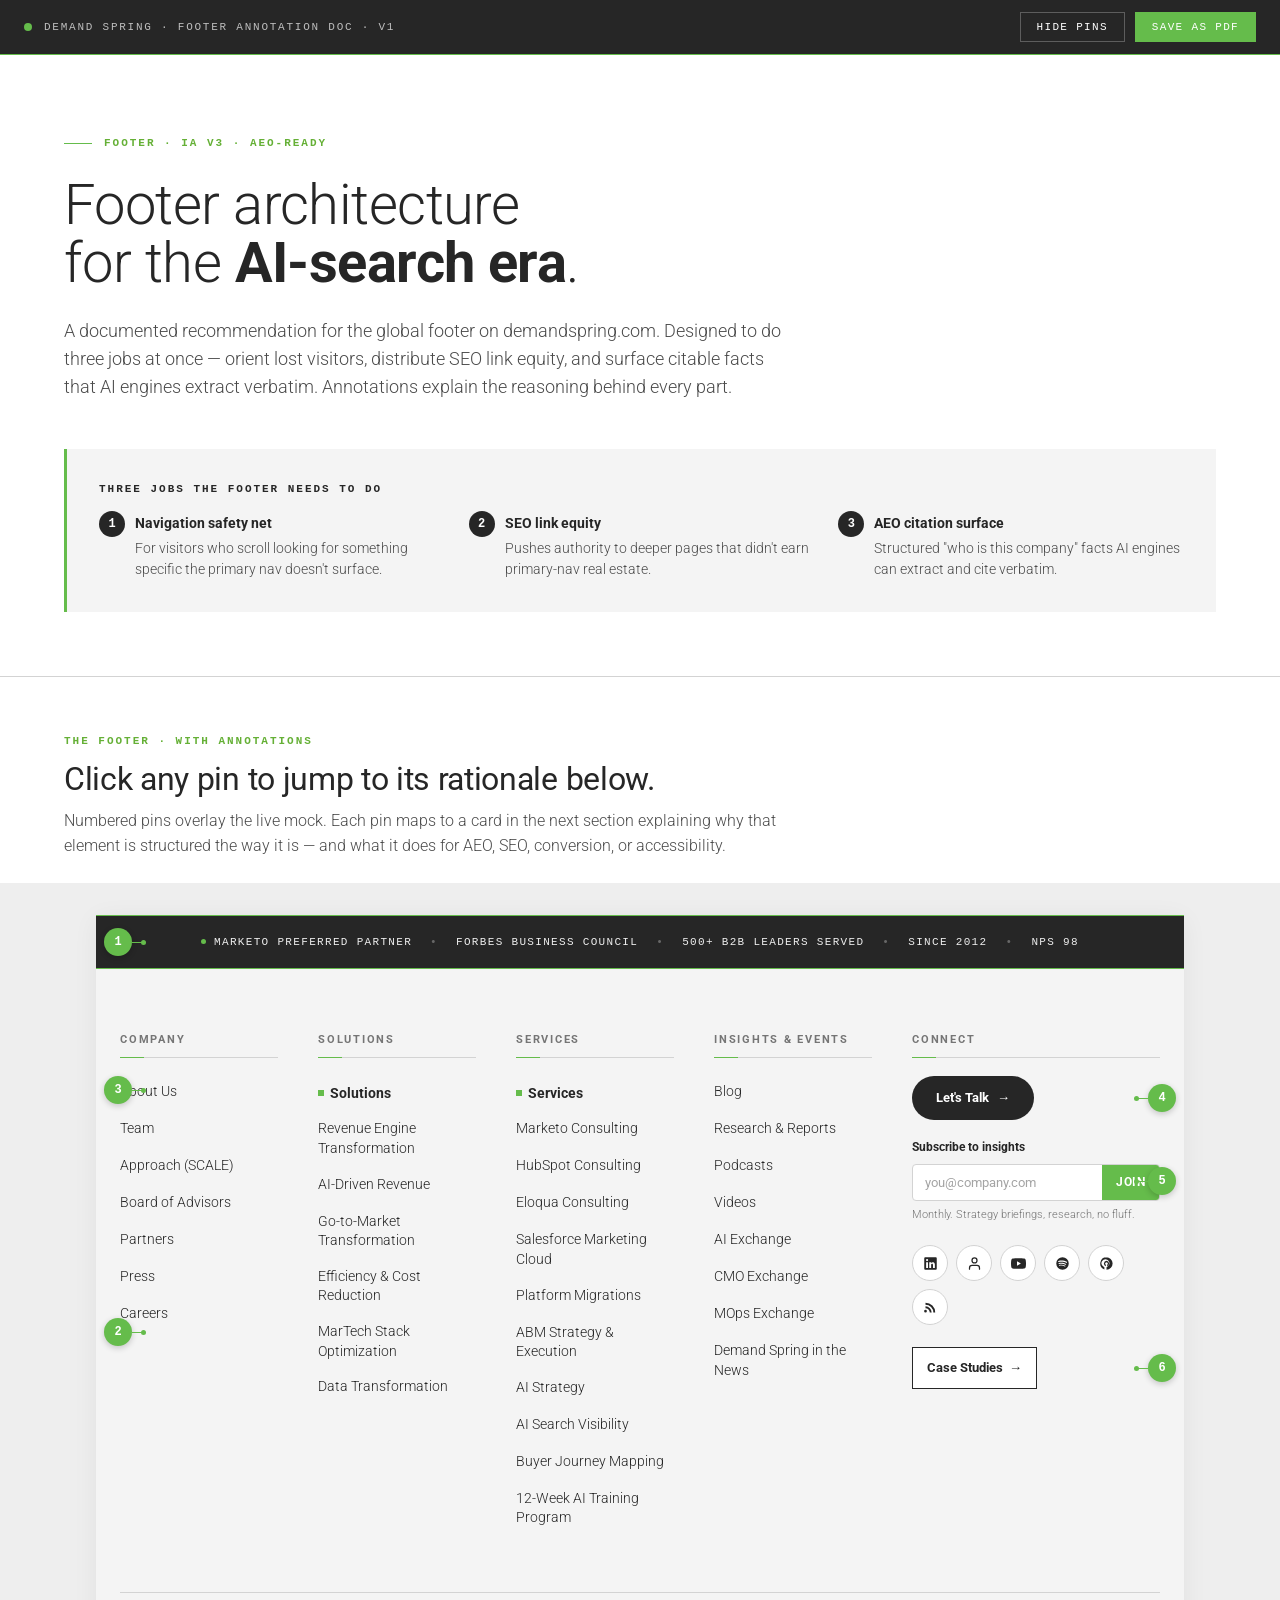
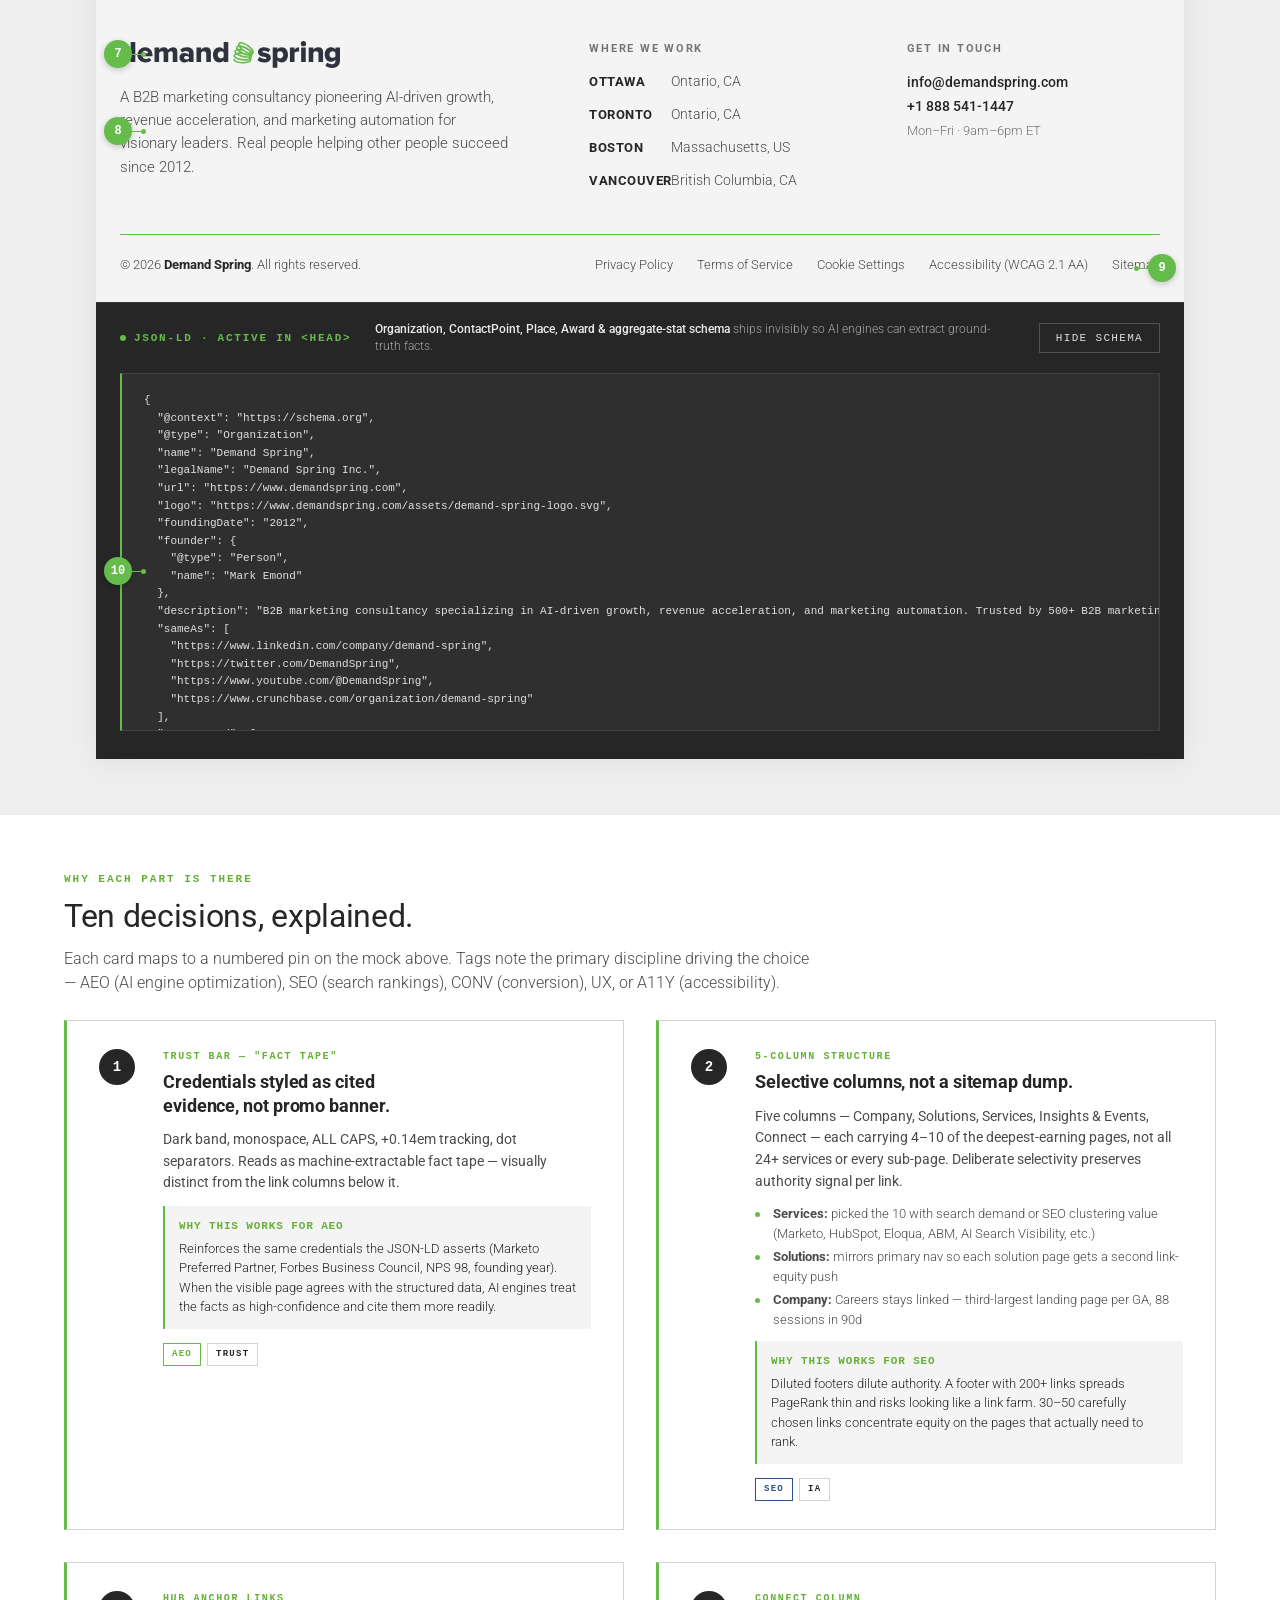
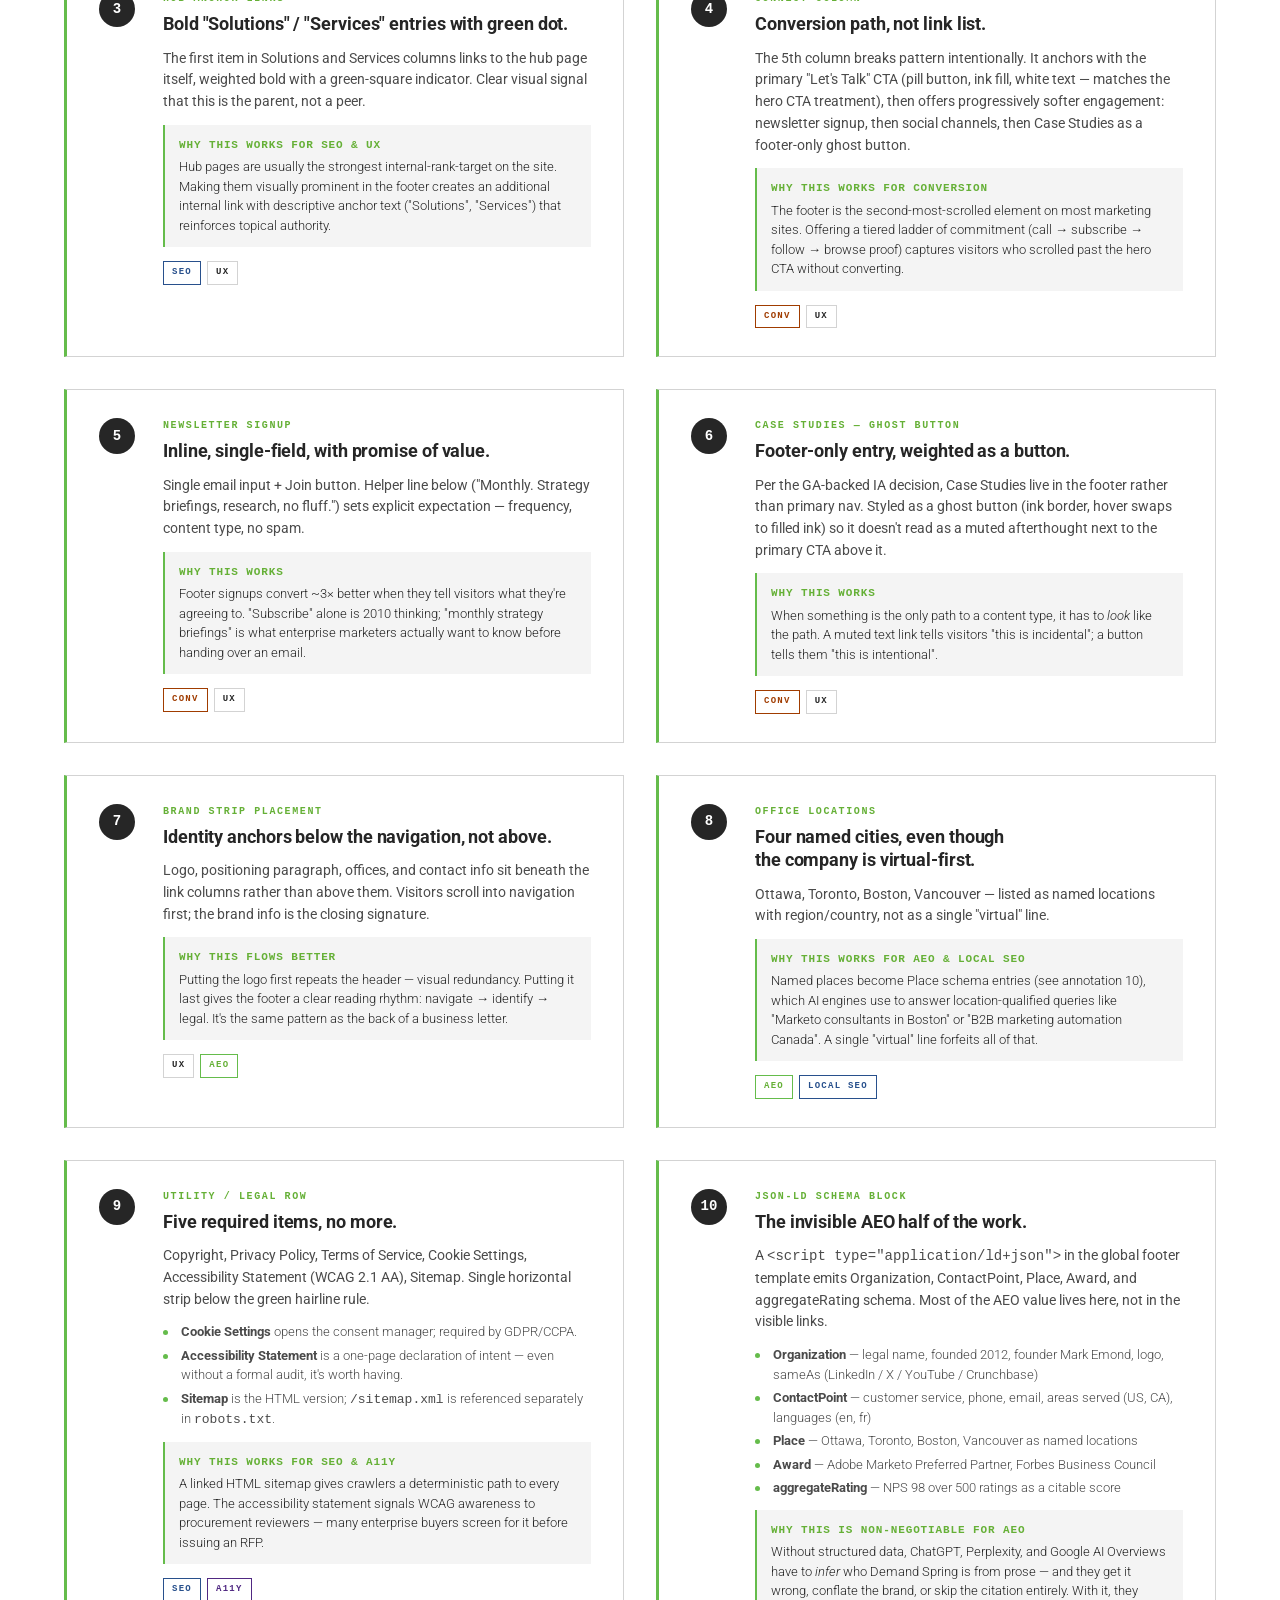
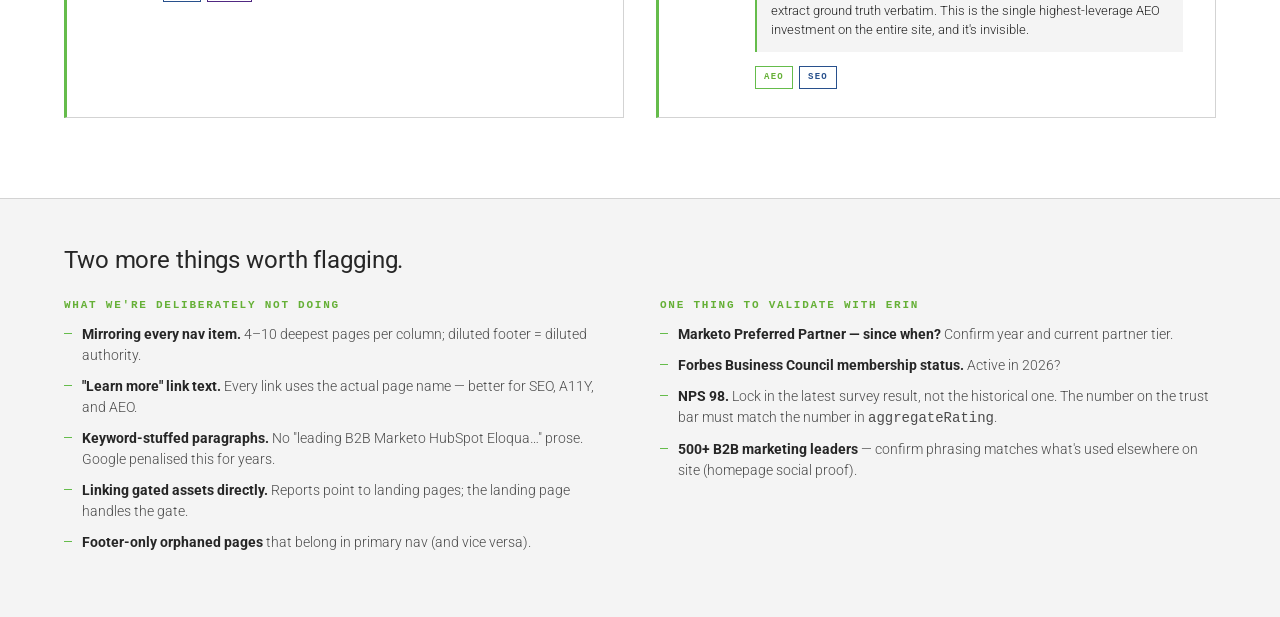
==== commit 4dbda1eb: "Update index.html" ====
--- a/index.html
+++ b/index.html
@@ -170,7 +170,7 @@
   </script>
 
   <script type="__bundler/manifest">
-{"18ac323b-ba7e-4d39-ad5f-4eb96603429b":{"mime":"image/svg+xml","compressed":true,"data":"H4sIAAAAAAAAE81Zy25cNxL9lUbPJgHIEutFFgPLgCYbLSbArLTIrtN+yBjJDmKPnM8fHJK3JdtSMKNkMTD6kLq8l496nCqWX3y8e7v7/fbm/cfz/fWnT7/+cHb2+fNn+qz04be3Z1JKOft493Y/X/nh95t37//12Ivcez8bo/vd53evPl2f77kzmfJ+d/363dvrT+d7UTLT/e7u3evPf//w+/m+7MpuvbVbgy9fvHr95uPLF8ebd7/+8/Dpevfu1fn+sH/54lf88ep8/1PJxtSkXa4vr3J14nZZft7vPv12eP/xzYffbs/3o3tz+PT6u7IbL3y/3715d3Nzvn//4f3r/csXZ5jx5YuzbaWXL87m0m93eJQxfL7/92833/3t8P0ejx+dvQdVbrtCne37h/[base64]/[base64]/IVzjAzi4tDBVw7JxewweHgMHb6mjwL69GFfMNgAlc1mGqdRHyTIS4gT15ddJJNoHDN1WGPRxeVUGBJrdfRugzoUWepBCmlIWs22RAz5SngyKs0WblYgmZwN3s4TNsMSg68MxU3YdCfNkxL/lNVIlPPwLMVW84wQFjVTBP6MfnCC/fvGUg3yqAbal6qZFFFH25gBAq5yUFKLNHHJwrSCUciFXE6iVfhpkkFMEzddgbJbPVLxTqU6Cf5FJQ67YFixpNUsOt6Ocgu/y+AWnApMoZ6pNbggLI+JB0s5iKIYdOtgCpyAbQtfrHrQodeJm0a1k7Zx9NamZcBi3eH5jaI4MRgR9BhwMJAmiJY8YOPg5xpUwALUApwtTyQr2ql625lSsVPG8rfqvxztlwdJy9sn85GCVET7l6kIV/KWtVD3fgdurhdGwWAW4CLjQop3qtUjJDmIyGNwcJvdSlUsFVDEyAvE8ShtY+DA1tPEGbaUmiCexl0eweNaqfc7bqCqn28xkwZfZe0kFzri8cRl5j0baJMPcJtIEzdLb9XS4L8LodaHL97TZIdtICoqaYmFa2xKw0ntCS2IU7S+syB1uVeDvFHV1/+VGtiJre+cTL5MC0tmpmYj4UO6t+RUqUGCxymvkiqZjRNprH4Da91R1EsjbnIh1AP5RI8H8VxaDmSMBySBliZuJMnI3ErtN4xAgJzrIkgY4QC4bSTCMgy6/6izTSU3qohOa++32O3IRi6ELKAXiy1IwDYyKwLBZSeFckw4TZyv4HN28MCTKTsHqT1L8lqosDwieeTZUlsWod78DmdCnCNHejTwPsKC3htEzJYmrgxCSLIycu67INZ6nY0K1wezFU8Tv5oN81hfeE/WoASR+sVsVzBOb9dzapDWoOOYnrZpyhDBEFkcbmbcFm6O5w0+ihWcjPvC7VvFxQOjR6S3PAykxcibVm/[base64]/xDzYbb7tBdzddanuFKolz9lA7WSmz1qAz7i8r3HSvMDJA7dhNwnPaUCooLlBttzuY8TNq8Dm5NdZlFqj/sYknc/pfCbnwwfO0LCMQmuwWtr7as/YlpQ53jKUbBi8T8jpECFgf/q4M4Pojv/UXjnU3yPNPF58V3SxL82vreF/0t8jz8V3rmTd300vkshvpm0P85w0Shc0sQtAHIWXNr1yIPNRkTG/Y23bq/+Y6OArS63FWTBs9tITI/D0RnVgEVzoPjZA9HUliZuRCODVGrt/+hUMUmpMHlNA1aAQ2jGNeQ4qG4EMO+Mna1eH9e3QRoj4aAiq5ecOPrgDBsVJJn+gfus1tm/6CiKpYlzY1NiT2YCiu3052lJhaLzY8zSELiGV+jdNNxT6AVdx4kXDFbfcOl9aPEI6E2PSuyTsF1gvWpt9euo0BguDHCxpmk4Vz6Nin2bLedt7rh14oqLdAhyrDYyvXbKi21W84Jw6ZJBePKQ8BA7LO6UYlxokFTric/XaPrGqYb74RJV2lOJGa451aCT5vw8naBIMyK+9vjacxAAZTBz5Xb5JTVbBTUDTyF6FIKixRXyMj4YqjFp4nZz6ygv4eocsXATUkc1dogpcEV/unqMCprXZ94CUGPbla/OiY1ArTJuwcCtCiodlKutp29HjTz6/BamNn4Pvxu12a9G1lo/kUTD9V0ujfSKkW7oJR7+fFtQ4PTuT1fPsZ/nHb8acTyaiz8Z2Udgfzyut4XPiuuSHtQN/o/iOrdAzvqYjChC4ORNmaI6mKle+BDHxO3CNaI/az8yjf8gGGyAwm5bXdCgXWUF5zTD8Zp9wTlD6n6cvj9zA18cvvqVFEFiBRowfCXVkRz46oPQDPVB4DfpAaO+dAnTu2MmaygK+ijAGGp/qMarwBBm7/BVsX8WIIa73wa1iBzEfIX8YZCgjLPKA+vIM4FGmXXDh5kFiG883vABByL/5TlhLDyx55j2qfINo060M0M1/I/NYfw+3r19+R+fGo13gRsAAA=="},"c19df353-0184-445d-b685-e4ec3e132e95":{"mime":"font/ttf","compressed":true,"data":"H4sIAAAAAAAAE6S9B0CUR/M//tnyXOPKY0dA7uA8LICiomINsWDBgooGsIEUGygK1hi7RrHEFhsW7IjtwAbYjTHRGJOYxJiqJpoYkxhjEpPXqPfP7h2IJnnzfn9/uN2dZ3d2dmZ2Znf2wVtBAFQmAIetU4eOUduHbs0E2BKAxnWK6dmn9UWWCAzKA+b7d+rTt93K3CkBQOdioNqtnn0aNl5lLRwH0DAAiX1in48dvC6yGkA+AJCQnJGUaap03QHoigFNfvL4bFur34NeAugSAI/[base64]/doyDgwEDPLHNULQ+5sfAmjTHxsBfcQD6+OOel/[base64]/giqFLbFGa3BmldUMTDgbYg6IBBIBiBESDIRCYIxmHcn/M0489fglmYBYK5mAuC+ZgPggVYCYLV2AiCTdgCgm3YDoJ87AFDIQpBUIojIDiBEyA4hVMgeA1nQPAG3gDBW3gLBG9D2P27eA8E7+N9EHyCL0BwHddBcBM3QfANvgXBd/gDBI/wCAQuQkAIIwyE6IgehFQnPiDEj/iBEBsJBCG1SR0wUp8Eg5AmJByENCPNQEgr0hqEPE86gJBOpDMIiSbdQUgv0guExJI4EDKQDAIhQ8gQEJJCUkDIMDIMhIwg6SBkFBkFQjJJJgi5TD4DJT9QAkIVqoBQMzWDUJWqILQGrQlCfakfCPWn/iA0kAaC0No0CISG0BAQ2og2AaFNaVMQ2p62B6FRNAqEdqadQWg07QFCJ9Opf1JeTJeD0JX0MYToJ0HYaXYahJ1hF0HYu+xjEPYpuw/[base64]/Uc1n71XVZ+9apbY2tE2rt4xhk7e1wWXs5dlljglzWnkHTrT1qu6zd7cHWbvZd1mi7y9rV3s/axR5s7RzosnayuaxRtrHWjgEua4eAsdb2Vpe1nf9y6/P+LmtkLZf1OT+XtU2r5ZG3ra1bhVtbNjVbWzQba41o1tPavFmgtVnT5dYmjSOtjcLGWhs26GoNrh9prVOTW4Mcda2OJr41B9T2qWy1Kz41BwTWdFkDbG2stgjv6gOs3qFW/xoua63qLqtfda3Vt0lNv/7e4dX9+vsIqIaAqtVsW317QpVGlftWaqT2rRyvxpvCjX2VcN7XGM/jrXwwpxY+jf/ImWWQua9XuKGvNlzTlzRCX3O8IV4TP01DGmp6akZr2HOawZppGob4hiANMRo/gunDdX1ZOO2ri6fxVjqYUgudRn+kjEVGKqSYLHHGBkcXa129o536mP5OMs/p6CPyyF4JTs08J/om9I8rJGRx/JxFi1CrXbRzSZ+4IgbUahdfSGn7XnGFnC2Oz8pGMIKDg0WZlT1OPIhHd4WA3Dmp8CsqiPiIJiKR3ZV/BcugvzS5n+TP0zhlP97u5VHsjp49jsiSa1YARCe2VugkhglTkYfd2IMTOIt38DV+xGNiIZWIg9QhYSSCRJI+ZDAZSqaSaeQVsoxsIk5yl/xBXNSXNqfx9Ch9g56jn9OfGWGM6ZmF2VkOW8iWsU3MyUrYOXaRXWKXuYM35B15Tz6Ej+aT+Fy+gG/kO3khL+Wn+Xl+kX/Er/NfFaKoShV/4v+c/xz/Df4/+f/s/x9rd5ve5mWrZKtm87cF2urYwmxNbC1trW0dbJm2xbattgLbbluhrdR2zHYqQAmoElA9IDAgKKBBwKBAGqgJtARWDvQJ9A8MDuwcmBiY6shzvOV45w69/9of/LHL9cjl8ujKBBvysAl7sBcn8QbexTe4CxdRSWUSROqSRqQFeZ7EkkQyzKOJPLKP3CUPyEPq7dHEWXqOXqE/M5RrYjZbyBaz5WwLK2Sl7Dx7j13m4EE8jEfxGJ7MM/lkPo8v5Hm8gBfxI/w1/hZ/h1/hX/L7ClUq+cO/rf90/w3+ef73/H+xdrfBZrCptiq2GjabzWELszW2tfBoItu2xbbdtstWaCuxHX1GE/09mqhUQRMpjjzHecc7d8j91/4gj12uhy6XsBLXfdcN8ovrNLnlOgWQTwFyGSCXAPIuQC4C5AJARIz4pqu6S+tSHv/++DtqAEg08Dj1cQfy3KMrjz56dO7RgUf5j3Y82vxo/aMcAD4ibgUeGQDXg4ePH/4BPCwFHhYBD3cADzc9zAMergEeLgUeLgBcHQDX88DDQcDNxzeP3xz95fs3195kN1ffXHM963r29Uzgesb19Osjrg/56vXrCV8du97retB1O3DdBFzXXSfXcWPktZJru68VXNt4dcW1FdeGXX39i91XS64WXy28uvfq5qtzr46+mn51AXC1f5VLXpU1l+kX5EsZ2WmeCjUfAIQDpMGfUneukGIBMv6ZsHX8X+sqtMoYkaSTeQDJ89QVu12V1gVoV2mMcQCdAojInK4A6Oo/W/MBevTvqdKCv61d607/+w/NfLaC5tJ1dD3dQDfSPMygq+guupvuoXvpPurETMyihbSI7qcH6EHMxhx6iB6mxbSEltIjmIuX6Vn6Bn2TnqPn6VuYh/[base64]/jC1xlX7CruI3v8D1+YNdwBz/iLruOn3APP+MX9iV+ZV+xG7jPbuI39jWn7BtC2S3C2LfsNvuOfU84UYiG/cAZu0O0Ip7k6znnCqlBvElN4sM1XMv1XMfXkRASShqQhiRMxFCkEWksIktu4F6kKWlGmpMInsc3cSM38eV8BTdzC9/Mt/Bc0o1052v4Wq7ySrwyf5WvJP3ICySO1+J+3J9buY0H8EASTxL4Kr6aN+cRpD8ZIKJQvpVvI4N5C76djCaZZCaZxfP5DlLEl5FickkJBdC4/DcBk1FIHGQ79aEN6CC6mB6hV+g9xpg/a8ymsdXsI96WD+eHFFUJVdYp9zVUY9aEa3pqxmnOajO1O3RaXbRuvq5E96W+of4F/Uj9Sv05/TcGH0MbwxxDsZfJq7dXodc7Xo+MtY1DjSuMxcabxsemyqZgU4wp0ZRl+swcZh5vPm+pYelkcVpuqWa1kzpZXazerlS70ohKxytXqdyp8obKF6soVUKqZFZZX+XjqkrV6KoDq26t+lU1bbWkanuqm6v3q55Zg9ZoWGNHjUfeeu8g75Pe79XkNevVTKx5vOZ7PqpPA5/OPmN85vmc9bnk85XPL76Kb1/fzb4n/Wr4xfjtqRVda0+tG/4R/ov8b1t9rQ2tSdYc607rTVtj2/qAoIBuAasDvgmMClwf+Jk9yN7NvtJ+0H7J/on9Ye0atTvVHlt7b+0LtX93GB02Rz1HrGOMY4Fjg+OK45rjt6CgoJeCtga9FXSrjl+d0XV21/WqO67uR/WUeqPrfVg/qH5i/SP1rweHB28N/jwkOGRcyJshv4eGhc4IPdWgboOXG3zeMKbhmobfhkWFLQ57O+ynRuGNXm50qXGLxv0br2j8XpPAJtFNZjTZ3uSj8KrhfcLnhV9p2qzpuKZfNevcbHCzrc1+bv5C80nNdzX/KqJyRMuIxIgpLdQWES3SWyxtcbolWrZtmdXyVCtrq8GtSlvrWie33t36+zaV2qS1Odrmj7axbfe2/fa5wOeyn3stMijy5chHz2c/f7fdyHYX29va92v/Svt7HXp1+LXj6ihEDY/aHfVDp1qdWnRK6TSp0+LOQZ0ndF7eeV/n211CuyzrcqDL5a6VunbrOrjr2K5Tuy7t+k60MToqenr08ujt0R9103Xr1G1Jtz+6D+k+rvu87qXdf+iBHlV6vNBjTY93eob1XNzzoxj/mEYxHWJejDkQ80bMJzE/9EKv7r1W9/qq173epLepd83e0b039anRZ2EsiU2PvdK3Wd9X+17vF9ZvSr+zL2hf6PJC4QvHXjgXVz+u93/5TYgbEpcVNztuQ1xx3PtxP8Rr46vEW+O7xg+PXx6/L/5I/FvxNxPWJBxL+Dzhl4RH/TX9Lf29+wf0r9+/Sf/e/ZP7v9R/R/9LAzQDLAO8BwQMqD+gyYDWAzoO6DHghQGJA4YPGDvgxQGbB5wb6Dewz8DdA4sHqYP6DcofdG9wu8HTBpcO/jUxK/FYUq2kfkkbkg4kvZ70adJPQ/oNyRyyZciBIVeTM5J3pGhSmqSkpaxJeTvlk5T7qWqqX2qf1FdSv0vrkbZzaMzQmGFRwxYOOzXs5vDA4dnDbw53jeg5YvmI0pF+I/uNHDXywMhr6ZXSW6dPT9+S/k76dxmdMl7O+GyUeVTsqOxRW0edGHVndPXRdUf3HL169KnM8MwZmScyPxmjHxM/ZsqYzWNeH/PH2Kixc8beyArOmpB1IVvN7pb9Yvah7EfjeowrGvf5eMv4TuNnjt8//uaEKhNiJsybsGLCmYmVJqZPPDDxs0nNJ2VPKpr03eTekwdNXjn53RctL0a+uPLFq1PqTZk95bOXQl965aW3plqndpo6e+o7U29N6zFtzbSCaV9Nrzy9cIbXjKQZK2a8PuOXmXVmDpm5dRab1WRWj1mTZh2cdWXWo9ktZ0+bnT/7/Tm2OfXmNJ7Tak6HOd3n9JszeM72OffnNpk7be4nc397udnL419e//LNeZgXMy9p3nvzQ+fHzI+bnzh/2PzM+RPnT58/b/6S+avn583Pn++cXzz//PxLOU1yJua8mvPtgoYLZi34fmHjhXMXfrqo9qKFiz5edH1x98UTFp9Z/Nsr3V6Z/ErJKyWvnFpiWNJnyfIlxUt+Wapd6rM0dGnk0tilw5ZOXbp06dalh5eeX/rF0p+W8WU1lgUva7us17KUZROW5SzbsKxw2ZllHy37btnj5ZWW117efHnX5YOWj10+b3nu8r3LTy3/[base64]/bjtT/kktyquXVyW+Z2z03Mzcqdm7s2d2/uqdwPcm/lPlxnWRewLnxdp3UJ69LXTVu3bN32daXr3l53dd3P67XrfdaHro9cH7t+6PrJ6xetz1u/f/3Z9Z+sv7OBbqi+IW3DqQ0fbPhmw4ONxo22jU02Rm2M35i+cdrGpRu3bjy88fzGzzd+u/HXPORVyQvKi8jrmjcob2ze1LycvPV5zrzTeR/mfZP3n03GTbZNTTZFbYrflL5p2qblm7ZvKtl0YdO1TT9vVjZ7bx6+ecrmVzZv3nxw8xubP9783ebHW2K2DNkybsu8Lblb9m05veXDLbe2/LFVs9V7a/DW5lu7bB24dfjWcVvnbV2xdcfW0q1vb72+9Zdt2FZ5m2Nb823tt/XdNnzbi9te3rZ2255tJ7d9sO3W9ubbu24fsH309pnbX92+Y3vp9ovbP9l+ZwfdUW1HvR1td0Tt6LGj345BO9J2jNoxfsfUHXN3LN6xcseGHdt37N1xesflHd/ueJhvyQ/Ib5rfJr9jfvf8vvkD88fkz85flV+Qfyz/vfwbO5/f2WXnwJ2pOzN2Tt+5fGfuzi07d+3cv/Pszos7L+/8YufXO+/svL/zcYGmwFxQvaBeQaOCFgVTCmYXLCzIK9hfcKTgtYKPCq4W3NvFd9XYVX9Xm10xu1J2Tdy1YNeGXdt37d1VuuvtXR/uurXrj93qbsfuiN3RuwftHrN70u4Zu1/dvXP3wd2ndn+w+5vdD/aY9lTbU2uPY0/Enug9ffak7Zm0Z9GeTXt27incc2bPR3u+2/PzXu1e370N97bf22/v8L1T9i7Zu3Vv8d4Lez/Y+9neu/v4Pu99wfva7ovZl7Jvwr4F+zbu27/v7L5P9t3Zd99pcPo7Gzk7OOOc6c7pzhXOfOdR57vOG4Wk0L+wcWFUYULhqMKZhSsLCwqPF35a+HuRschW1KQoqii+KL1oetGKovyiI0XvFH1V9Nt+w/46+zvsf2H/iP1T9y/bv31/6f6391/b/8sB3QG/A2EHOhyIO5B+YPqB9QdKD7x94NqBnw9qDtY8GHLwuYO9D6YdnHxw8cHNBw8efPPgpwfvHCKHqh6qc6jloe6HEg9lH5p3aN0h56HXDl0+9O2hPw57Hw4+3PZwr8Mphycczjm8/rDzcPHhX4sbFfcpHld8oPjXEnvJCyWLSl4reavkask3JT+W/FbiKtWWWkprlFpL65S2LO1emliaVfpyaW7pvtLXSj8q/a7UdaTKkTpHWh3peST5yOgjs46sOrLryIkj7x/55sgfRy1HA482Pdrl6MCjY47OObrm6J6jp45+ePTbow+PWY7ZjzU/Fn1s8LGsYy8fyz2299jJYx8cu3Xs4XH1eO3jEce7HY87nnI88/iU4/OOrziedzz/uPN48fGTx988/u7xK8evHb91/O7x30/ghO6EeqL2ieYnup4YeCL1RMaJGSfmn1h3Yu+JQyeOnzh74uKJ6ye+PfHTif+cJCf1JyudrHky4OTSk6dOmU5VOxVwKvxU1KkepxJOZZyafmrhqY2nik6dPXXp1M1Tv5/2Ou1/uv7pZqe7nh5x+sXTH75mkaeYjqydeAPC9X/GmkWa0x6YwFtT4IEpzJp1HpihgWaUB+YVcBQEaTp7YA28NWEeWItI5a4H1sGo3PDAegQpxz2wF6oqZXSMFWATCeTzPLAZzXhvD6zCyKM8cCUYeGsPXPNJPQGM3MMDITDwIA/[base64]/hRHw8cAR8KD9wC/uRLD9wS1ckFD9wKNrLbA7eGN1nhgaNQl6R74E4IJxEeuDPqE7MH7oIGuOaBuyIEBzxwNMJQpsNuqIsBHrg7GqO+B+4h35/3xmgMwWhkYzRC0R6jMQopSMUoZCEVKWiHdCQhGSP/FbMjJiIbY5GEdhiNdKT8D7T/N7w+SEUGhv/P+N1lPhzjkPGvuL2RiqEYJ6Uc+6/Y3TAcQzEM2f8HbfzvfWIxDMMx6hm8f5qBf9P339f+d13+s+b+m57+XdaKkmUgCaPQBdlIQjqGIxk9MBpjZX3632jlrzW2Cjr5u9a/aubvafxz27Na+jucirr6u/anNfZ3GE+09d+l+O94Zbp9opO/yl9WPitXRRn+brwy2i9gOFKQjWF4AanlrX8/2+I5G5nIQks0hPiLTabkN03ynu2Z8zIJGsi5H+oZKQs2RHnwxCyMRhqyMUFqMBU2D8bTFIQOxnm0MhY2yWWq7N0F3WBDT8/4FSl3e4pCCGzoJ3tnYbjEsaERGshkq8DZ0+OWcZOE8UjCcKn9IUiXLRMwXPIhWsW4z6OXhLPRErb/Rw11wmiMxlA5QgMkS09qj2EYK/nIxnDpVzbPXAhpspElKVbsWXGmnkhg88x8irQPoe2RsEnt254Z92m/fmIBz+qvCRogDI3QFK1gQ2OEoTGaPVXbCT3RE53Q6h9p/vOa86zvZGKS1IO7xj1eIzTyzF5quVbKesdgLEZjBFKRLPGfxzg5X6OlDDbU/cscDfXM6DgMKde+qH2im7LZy0JDSf2JRMlSgiypnWTUAyK7rlm9auXLc+fMnjVzxvRpU1+a8uLkSRMnjB+XnTV2TOboURnpI0cMHzY0LTUleUhS4uBBAwf0T4iPe6Ff39g+vWJ69ujeLbprl86doupaVYM+hBR6Gdrb26caQkNQaPBqb2/vFRpCnJr2Tq2sdPYMtjkje8UFRPeO69jBNyAg3tce4Ix0ckdHkZJScpLLGuJDQ+DUtndqBInoPvboXglxto45ibIxNCQ69qknd3tEeZsHctL2sXHOqGDfgIAKz53kc/[base64]/imEmJlIgxKpi9RHGqmJ+hYSUVWkROpKCaAn2G8kJuJbOJ227y2ri8n0Qn2kb7Gk1NuDOR16Iuqml9cVUwi0CoTi492Czuv7RIK+CXH7jTARX5nHx8e3Ez+hIR0LaY9g+xOz7hXnpI6OhaRHcGK8r108MkdHW0pOsjOyT5zATfQNiPcNiI/vEBoirMsWZ0/[base64]/OJsU35aT08FWGMmDkpKTxHOHAF97QI6nyd6hQ3yFHh1tOc7IpOREX3tAx3iJHBpi72jL6WhPsqU4I3s5ucPmRB+7+EcTCaJPbEJcjjHFnmLvE1cYGZmTZEtO8rUlx/vmxCdLHXcIDSGhIQgNUZ6sR57liAovdySnOamj2IYhifYh7grhj8/WDX22Is1pS6xYZ+8qhpMlkWVOV3vHFCd1iJSU4mTte8cF2FLi3UaCGLlS/CMSqYBkczKHJJ6jtip7Ip4nJ3M4mSPHOfTpx2Hlj1EiJTq5o4HbVpw8SNhaXIBzhK8zPT64HCXJOX2ILcem2lvaRSY7dxIp0ak4OjmnJyeJ5UgjbM+pOLo6pyfb4ob4BsQ7eVBUYk6ZxYWGOHlQ+UjOUcFPkbTbnCQ2LsBJHUIc5/QYW2K8LTHR5iS94gICfG1OpVdcgC0tSRiXWGhj3PLEJMQJqZNy+sQFOCFcxtepjY2zpSWl2gN8A0RdfLxb+4JH/id36BPnhG9Ojj3HSeKd3BFlS0uyOZUgpyaoiyiUIGdmsD0p1WlLFOPZklJl3yhbjls7gppvR3tAfFKqkzqkLnmQrZhiiMiSc+xJNufAxGCn4qiUUznH1iInrgQDVTh5UHK/xGB7gE21RdnkVCf52gOEErqIp/hWoSFuRL1DIDoVh/wEOTOCCwdqHU9q5Gd0sBtZJ6nanOgd54wpQ9HKj+Jwjgl20hoRTvQWwpPeCXFC+Rq5KjgVR5dEmzOyd1yAr+htc9LYOM/[base64]/eS8UX/uIAAe4DW15bspA5bcpLN2Sc4J9kt28turXZ1rw7CKkmUHVFOpQxAdThh70xEBpuT2Ds7qb0zKYfsRRREZ48Qhd4eUUiJ1kmqi8VINRlzku05yYkp7q05Js6JCN/WIhjSyInWy7kdL5am2DjFl8dLkwlyTgj2WLE7Hx9c3j5B+KS2TJM60ZZT3qhIchPcthHkyccH6/62V47ufxtM55lNp162idUoSPffh2LuCerqnq6u1E25q3ud6Cp8OidHLG2FA83CQ41BlZxKUGWnwdHCqXW08HCpdzinBDsRI4bWyRr5GBsnBPHyTJvDy2lwqE6945TbtL2cWofq1DhO+bqxnF6OYpdL8u3GdithQrDUg/h4mj293dY5ITjeaXBEiZTo1DmiRPJ4kpfHS43PrPoe8u451T/daC8nJjZ6ezlF8VRIjI7YOO6rxDsNQTbVyRwtpT6DvJzaIJua07KQaIM8CIpAoI6WOTleZeu/WP5LgEjIcBLxOc9WOF8KDg3JydGZ/r5F92ytSVZ7ZtlUXopKjzsY2ju92ov4RexNemEADZyK46XXPWuODCcqKEZWCVesWOstdK8tWxJGB5f1LdNbmnRpT99namPjXnJyh9DU62IncRLH604lKEAkX6E6OZqw8dHBntD2JTG7MyW5mcE22/AkJ29P7EnOxEQB25JsAlsXJBe5nJwk2/CkJLkOyYOLd2hIdG8RD/dJiLOrNtIard3HH7vnZBFnc3JHXGvfFvFOkljs+tYv3r1UUUcnkWJzbDa1kpMk5tgqO0mSc45Ur6fNLuvsNqcmyIMlJJgTnJPjxhPcG2lOdB8nDxJnMEOEr0Gc68qOVKuD/1uzTfR3EnsxhtknBghdFGOQfVKAk7a3O222AXEBYqsvRne/+JwcW44txy7OT/3i3LloJMUI8xPxgYhlyvFr+cXbn6ow+gnDSyp27fITR6Un484oH3eCfZKEcsoGLsbQvx1WmBzp7zY8Jw+SshQjwgm7mxEe5Bk7Z0BOgj3AHlAMfzG8hx/xbPaLl1SSil3LBUMAW/jk+ynkZ096B2tpdyzhO9CXZyJbuY1R/AdkkIGYSBdjEV2HQJaKWnwOupH5aEOj0ZjcxjLWAFaeiYk8E/t5JkbwTCTzTHTgmcjnmZjFM9GDZ2Ikz0Qa2Yup5BW04TXQnWdgJQ/CS2wLYrU9ka0AVn4LJUpjzFbaooQvQgmfjhJlEpYqBSihgfiAD0NnxYQSHoESzfcoUfahRBmJqfwHWU5WquEQP454/gaaKu2xhd+FTRuCNvxrRPC34M3Poz/5DltZXTQi34GwvujBxoHSLhjKuyKVZyKX2zCYj0UGtyOB7kAkH4MMnor15AJWkg9cq9n3Et6l9cZKnob1fAr6y34TkEGLsJ6bkUaXw5unYg37GEEaPZ5jN9GIXUQAu4k4ug0dyevYT7fBoLyIZeR1LOIDMJEvx0DlPEbxAHiTY8jjVzCUjUWOJg3pbAE2sG14kQ/CS5oRGMpGIodpsIS3RV96A93oDXSmz+MlPg5b2EXEkt+xlfyMZHoD01gu5rFNyFYuIEtjQqqmGcazPYjTdkFl3giDpP5OoJgXYrXmdfTj+VjJF6EzH4cEPg15/FVkKLNRk5zDTh6HLbwlqtPK8FFycZCPwwbtJGRoUzCYvId8ZS1eohtdryuvYg5/EQlKFrZwJ9aQD10LuQ0DWSY2sY5YIvkfggXkAl6lUzCeErRhUzCSaTCJjsIG4OE14NFq4GEB8CgdeNgQeJRIdXiTXcZaIR8fiVJlBUKVZIxXwtCRT0a2UoBjfDIilRLEK6/[base64]/ClrSVsEuTgkVltBUVs3gYRvMvMQ94uBl4OA14lA082gE8sAIP6ir7cYwvxzbBh2LGQT4HuTwZRWwGNvINKGUPsVHbGzU0TVFTiZdzv5V/iwO8D7ZoxqO30hnhyk6U8PnYplNxSHkLG3V1UaR5DxuVn/EiP4UJ/HdEsJ/RSPMz7Eor1FJ6YQ/vjtFKT+zhQ7Fa6YntGq8/ZS9x3Ze0I7BF2YZ6fAVClK04IuxFKUIJX4Ztmh9RotxBgfADnosxPBdj+SLUZC+jksIQwR6jEV+JaE0kumuuYbSmN8KVOmjIOyKZM4zRHkN7zRg00b6F45r1WMXvYR6vifHKTgQqfuigdMFSJR/1+CqEKCHYTQ8jkVcFdPWAspKWAPJfrg8A+DT3tzTJZvcX+vCe559At0NjkZRm2KgJwTS2CaEkA8kkA8+RIahPMpBAU5BCh6Mj7Y36fBg68FnoS1dhOduEHUoAdpD+6K+9iAF0CNLpEAxhK/EcvYE4egOt6Q1k0BtIojdkXYxYo1gQYugHiKHvI4b8iDTyI2LYYLzo6TOtfB37P/Tny5GkqYvamoUo0Q3GIU1V1Nb4IJdnIlaZitrsW4RzX4Qqz2OkYkdt5StMYCXor6uHQn4X6UoVrNRYkaz5DDM0ZzBJMwLpfBlGKO2xj29EJF+K7XwwInXjMJHqXPP4TKTKfasGOvAgTOAGRFAd8ml3jCe3MJm/hkjeHY14f0Rq8tyJn0CkZgrShN51DRGva4oBHlmFzHGcoB8nGMgJOnCCFznBMk7QxlPfnxPkcYIR3IZuvDaq85YI1tRBE94BNfk8zOeBCOE1Ec2TsZoXII0/j1xegOH8OnKVX5HLtiCXxyOXvYXW5FMU8c+Ry4swiYlS9NOiPtuC6qwQuZKm6NsBNdkKdOKvI5ddR2tl8J/7+l2M4LcwQ4mFnU/CKG1zBGmjkKskIETg8XbIVfRoqvGBgzdDT34Lufx5bOJOBPFqCFDMyOXd0F5TA7maROQqOijKEuTycOTycRis6YJcPgoxvBZUTRwcPAWb+F5sUmqhslKK4bw3qvM5CNa0gF3Q4d2QqyyHFy/AYDme4FvIcgLNtJ8hl69F3f9qT0mYSrehkAk+m6MN343RSgccUfxwjP2IPKUejrHLyOPTkSvk5W2Qy2PhTd7AKpaHBcDDQ2wwBrLxriXcgFFsMkYJHbJZWMCmYsF/8wVlIKYrmzFdmYRjykFMVw5jOvsQeXwmZvFBsPALaMtHIpU3QFeWh5XkVbyi2YfhfD3GkPdci3gmWvNMjPoz7vDlmRjLM5HOMxHBMzHFE38N55lEJV+6Foq9V+zd5JzrgdzDhRz/wUvsD7Tgo5HLQ5HEJyGRT0Ain4UEPgG5fCoSRfwjY5+OiGQzMYZ/iklsCxRNECzSdoS+P8Nzws5E/CjiQWUAIkXis2AVMRhdDouI6/[base64]/y9lNRwSMbGnHOQpZ8kY3Yy0fy3dNuT9VHkE3nK+U7Hmfy3FGUDE4cJGxLyVnQVEPP5sKeJiEQdLGUQMPN31vkxinY2F9z+mSRgl1pKKiXzqukU+xXbyqesT8qnrtPAV6TfPJrGOV0xinX+G9lNp+tPjlCWxrj+VPpc8bCKfuo6ST10XyKcwkE/de4HcE7ZgmdgfypLkryxV5E/sLWVJ7BkVk9BLWXpWDk+S+5WQSSSxj3mS9JefXJs1Ztc+Otd1QpmGakpD10qlN2x0qGtL2ZlQ+sF59C87Bwqbffb8J2xDzuvXiBDrhoRF7J+AdBGjyTi/M9bJM4zwaXFW+hhBYn2jQ13nZZuo74x1Ms4XY45EqbBFMaakKc6ffjgmxpexfBl/Am+R5OeY5KvAs2aJ88gP7jOt5E+cQ8VaJHxbxPBlZ0cbBnvOh41Em4z3zUiTZ85zrqPi3CnifYFTZsvPlmW2Lc/r3bGErcdaufZn4DnBkzivlq1PZbyW8SHPShMx2ROzG3Rd0F8fgani7CLOG2XrlhzjO4QKfYizjTiPyPl4Zv0r86Hy9UvEwzYMFKmsXzltwYfgoawsWzs854jysgsWi7OL0Ltce58tY7FHnnn2olSedcYi4x/XZ3fp+y/t/1r+D+t3O26H6Z/aaSDOkHNYQwNRSi5g8T+uo+6y8j+2l523/618dn30nM//ray4bj5VLkGGsGt57vToX/iCsN/yM1Pqn3vE165HMo1EMEsEUcKg5Qz6MnsSfiFtX/jqdNQUZ5K/vEuajVV8Nabx2Ujjq7GwfO8r24+ezMlSt25dzck5l7HCXjSXFrlOemRP5vtcPaXvZiJXvm8S9lJWevbTsr2xwh4p9sYl5f5UNnbZGiRoufe4l5/dw8reR8k1x1OW+65n71EKH5+T631t1xtKTdentIbrFj8ALU90TeD30Ei2tfGs9WINles7isRaLmL98nVbnAHEeuw5L8i9pzaqy32i0B33i36ivmwvEDF6Of1Czxi3PHTL4r3XZUzvjocF/ZYIlrH355662qguY/Jbbnri3KBsR5GIGWX/mogWe0FZkvjP+lIsvOXeeQ6L+Yco4h9iuXIVWQKWh1gD2U3vgHeI6hZLMpMnjU0nmUPHpo4kmelJ2aPgQ4KgfT6how332/eOteF+VO/nbTjTvWc3G5b1eL6fDYm9e3a3oUFs72gb7gMuF6p7bmBh4NBACy8YYYIZFqiohMqogqqohuqoAW/xfe+/6WH4P/fQ/5976P61R7UKPRRo/0/4mn/B5+L86nKJu3nK+/z3Hj7JjbOSSevk5IxMEp6SPnwoaZAyanQGqZs2NimZ+KcPH5pEvGWupo8al0EM6aOT0wkXOR7L/[base64]/QUjqRJlAdOU0SCcUdHMAyZMrUA5EeHnXijiDySvkTxUQYyEpMFv96kqwiq8kaspbkknUVMPrBQOPdGDSB9qcD6EA6iA6ugBEOA/mSXCfXaEvairambWhb+hyN9Mivk7dz+JVrFKgp76apKrVNwcir5FWAXBM3E9CWVPw5+Am3GjJTarhKhfEaoCrfw/fShXwnL+C7+G46g+9DDdSEN6rDF1Xhg1rwQzXuBIUGPlKzfoIHmkpHgNJRdBR0NJNOgp5Op9OfpU7H04l0Es2imXQsHUOz6QQ6Dr4V7Rl+qIWqUgof+NFUmkaH0mF0OB1BR9HpdMYT3gSnfB93PsO/syIGnSFw6FA6nA6jaXQEnQ4fOkrQlTYgNSW5NTzD57gKXI6n2XQinUBHPOFG8jaKTpd25KYyg86AgS6kC+HFd3InjBUoGsHofJpDc+TdQl0QTedUaPWHkSbSITSJJtMUOpPOorPpHDqXvkznSU+og7oIRhM0RRQ6oTOi0Qex6FuBgp/46wrtWqHGAEo7iVuUQNEQPSvOu7idCQTNnrKFHFl35Km6/8i6aI+niDrx7Q4bqkvZOPkUFHES+qwcugyKrlLKrngBr1boG1muCw25AooY8onEiqmA41cB5yNQdCcfS5zukpOuFbmTNYRMqSBzZWgUu1JbcShBSh2lrpT1Mv2I3qLfspEs+6newk8oq80cT0bXNEYzDZT7yvfKJ0q+slJZqCQokUqQUpXf5nv5Vj6TD+P9uA/XsTvsDCti09l4ls4SWF3mz6oyA71LL9MzdC0dRgfR1jSQquQLcoEUkXlkPEknQ0gc6UFq4wHexXZMwVihL34KFDuhoDb84Y3KMPIFoNjD50NE1y+DYhefI+6f4rP+gpkjMedJzLkSc7bEnPkXzJck5osSc5LEnCAxx/0Fc4rEnCwxJ0rM8RIz+y+YpaDYzZMFDv1N4NPXBA49LW/LIuCsq+wjoM7lUJdyqJOE5Fzzm2JU1u4vYyyVfLwi+Vgkce4L6vRdiclQFWbo+Fey5Z6oY3fl6G6q16UsVwUNaBCCINjgI/rwk5L3GZLuNNm7kZTgbSnBhQo0PpOtwaDkw/LxPpF1dUQdC5CccPihOlQY+BU55nFBn9WSGL5lEvPLEnqak6OSk+GSk6GiLz0vOXlTcvKG5KSiRt6X9A+IeqZK+maJeVZK6eb5Pcnfo6d09I6s08kemqda3pYU35La41JOwatYH/dI6Fw5VPQ3/BdL/l+Q89RXStFHSnFCcnW8gibfELT562XU6MflenlN1j1N95Ck20ZSbCUplki9HJZ0D1Wge0NK9vxfbGeJ5GmxpLBQ4vwqbefgU9J/KVt+ktL/WIHqNamVL6RWtQhHA9RFoHuW+QnJ23RJearsHyZ5k/qhhdJfPgdDQbl9fyqx6j9lRR/LuiA5I7ZnrOgjOfoxaUV+EsOnXFsfSuhZno5InoZJntKkvvZJnvZInnZLnj7w8FRRS5fkSPulPVnkSCbZY1cFe3pXcvrwKb1dlHVa2UN5quWCpHheapRJiZ+e2RLJaYrEGiJXj/uS03w57o6y1YO/Ka3CzUGhbLv3N9QOS2r95FzHSul7S+m3yh5bKszoWWl/Z8rt70q5Rk//jf0dlHRbS4otJcUNkst1km6uh24lOMQ3LhCMUChoiHDo0AytYEYbtEVVdEQXVEc0usMXPRELf/RDf9TGQAxCfXm/ZIi8XzJU3i/ZQN4v2RCLsAhhWI1cNMK7eBdNK+xxM6GhU+hk+hKdSl9U6pVHghTDkILWCJFRsU+FX+LZ4Ygnnmbl9xm674kkMpLrLvfYHugBRh/RR6AiFgZn37PvofBUnir3THfs3R096CN2m33PU59wRj7Dd3QR7UG70240mranhIK4yGPyiDwkf5AH5D/kd/IbuU9+Jb+Qn8k98hO5S34kd8gPdBp9hXWjS+kSFk0ei5seaQa/w3+kCtXwu/wnfo9q+c9UR/XUwH+nXtSL/4c/oOI7A2ZaTdEqOlqd1qDetCb1ob6Kl2JUzEolxYfWov7USm00gAZSO61NHTSIWqhKK9HKtAqtSvvRurQerU+Dlao0hDagDWkYbUzD6TLWnfVgPVkM68V6sz4slvVl/dgLLI7FswTWnw1gA9kgNpglsiQ2hCWzFJbK0thQNoxtYMPZCDaSpbMMNoqNZplsDBvLslg2G8fGswlsIpvEJrMX2RT2Epuq+LLpbAabyWax2WwOm8teZvPYfJbDFrCFbBFbzF5hS9hSxZ8tY8vZq2wFW8lWsdVsDVvLctk6tp5tZHlsk+Kn1OLf8Fv8W36b/8J/47/y+/wP/pA/4t/x7/kPikbRKwbFpFgUlfoplflj7lKgEIUqTOGKolgVmxKgBCpVlGpKddpE8aZNlZpKDdqI1qGhnjjqOxjQ0RN9dkFXRKObsAL0RAx6obcnHu2HFxCHeCSgPwZIG58j7vLCfORgARZhCZZhBY7gKI7hOE7gJE7htLwX9fWnb8mSN6N6brVy32lVdqMVfsV9/Ibf8R88wB94iEd4DJcIBAklzH2bFdGSMBJOmpEI0pK0Ju1IBxJFupLuJIGupmsr3jRGj9Jj9Dg9QU/SU/Q0fY2eoa9XvHnsya1j9D36Pv2QfkQ/pp/Sz+lVep1+RW/Sb+i39Dv6A/2R/kR/pr/S3+h/6B/0EQOjjDMN0zEDMzIzU1llVo3VYDWZL6vFrCyA2ZmD1WH1WDALZQ1ZI9aENWXNWQvWirVhz7F2rAOLYp1Z1/I7xU6wk+JGMfYaO8NeZ2fZG+xNdpVdY9fZl+KGL3aTfc2+YbfK7vViP7A77C67x35h97kXN3ELr8Vr8/o8jK/luXwj36LUVoIqeO9D/EEpXUS+J9+R2+Rbcot8Q74mN8kN8tX/k08zyukrwqfpMrdHC2+mWrcXUy+P91b0xmrlXuxL/f7Be//OYxvRxrQJDafTaDPanLagESyadft/9uD/g/+yaf+/PXjD3/iw9Fqx/rnXPv4z/0X69G/8d7HueXy7ghdTH+nHGrESSl8XK6BJMQuPVyoplZ/28HL/fuLdf0AHw9NvleArz+EOBMnTZz3URzBCEIoGaCi//dgYTRCOpmiG5ohAC7REK7SWu574VuUMzMJsLMQrWIrl4h497McBHMQhHEaxuC8Pl/C++847fIQr+Nh9yx3knXa4huv4El/hBm7ia3yDW/iWNCRNSFPSnLQgrcjzpD3pSLqQaNKNxJF4MoYUkWJyjJykK+kquqbizYN0E91Mt9CtdBvdTnfQfLqTFlS8ifDJLYT0Ev2AXqZX6Cf0M/oFvUa/pDfo1/QWvU2/p3foXXqP/kLv09/pA/qQPqYueWepwrRMz7yYiVlYJVaVVWfezIf5MX9mY4GsNgtidVl9FsIasDDWmIWzZiyCtWStWVsWyZ5n7VlH1ol1YZvd9w2y7WwHy2cFbJf71kFx56C4cZDtZwfEXYPssLxl8Bw7X3ZrIHuHvcveY5fEXYHsQ3b56fsB2RfsR/YT+5n9yg3cyM3czuvxhnwN38A3K3bF4X7Pi2YY5X7PCx/xnhc+4j0vfNzvecvfSPInbySTM7My0Xhk6thRqJ+RNHYkAjNGZoyUb4IoFBmRuN9cut+zEc+7Ke3crbbLtqpVvsdkJECFBqp8R0dBqpwWbyOqpMFYMTYFeWzQ1AZ5VKpZC/[base64]/[base64]/[base64]/QP9A/0v+jv6G/pv9R/qf9Mf1n/rv68/rz+jP64vlhfpN9tCtNv1+fp1+pX6Bfr5+ln6qeYpurH6zP1I/Qppiv6Qfo4fW99N1O+PkofaTqgb2kqFb/6cNNZfQN9XX2g3k9f3fSFXtUb9Nx0Q/fYdFv3u+m27p7ue93Xumu6T0x3dR/oLure1J3WHdUdqmRW70t/PKnmWOKEn6r31dmy5kq5d+arOeoS45eGtHKP6WY5rtZXNTqnrkCtb+lmiTT+otuq7lVvGL9Uv9Bt0K0WlCyZ6n3dMvWCeltQqUTVfHWJOlVN0y2U/jvW8ovlgXGKbq7qr/[base64]/bXeYg1Tcyy/aCtrjVqNFmq6mm8+aqluLrBkmu+psTJvJ2bN8sCSot7XPND8InxCc0dzS/Ol5jPNZc27mvOaM5rjmmJNkWa3pWUlnTpRfaimy3RbjdVt0GwXniU96oLaTHiTelKTp1krvEd6jPCUzZoVmsXqOlWjrlShzrbcUU+awkxTTZtN+aYLZp0pzNTMNNVsls8HTCdNZ00XTJdMt8Wap7+je9MAfXXTDVO+/o5pr2aefqbE/8I0VTPTdNK0WeK2Nt02U1OOabOptVmnmaKfpxmv/9J0Q5OpydSM0BeLGRBaFqNazoCwGpomMu8LwsZomoPQMZo2MhewRtSTexrxfyZM0A4AoYM0oSC0k3YSCLVrJ4LQtpoAEFogWkmuxgZCEyVmKwkf0A4T/1OEpioIqawdAkKbyfqREu4g+86U+I3liE7tYhAKjfirTbK215+tVHNI/AVH+/8x9yZwUhXX/vi3qk53TzM9C/u+uKMSRMGRQUBAZI+KgDsoaowbipqYmJg8Yp7GLRGj8WlcQkie5rm8jIorq+ggoBBnwIlADzMDM90Nw0z3TM8gcZnvb+pMM4Kg8b2Xz//zv/W5p0/XduueOlX3nDp176mFseOC3pPDM5p/fHARjP1L6BPFj1T8dm3Pa9qeBhi7LnSR99sQfBXGvh9KK36a4j/UFr6qLfxCW/hf2kJf27Bgbxh7rV6lQPNcn7nKa9raBhjXNwgYd2voAhhDj9uXPG5t8MRWut0duh7G/ioTM0Bj5nr/EsGuMPbV0LzWOx3i5Qf7fug8GDtKa6jQ/KOCHRSfq3Tooi25AcZ10CvepXmGBbvB2MdDx2u8wLh/D10CY2oCe72HilA/redIred2GPdbf9fuJ6FbYVAfzIKxLcHuMO5pvfoXXm5xT/lUa/Xe+/h+Mc9rDaN8/bbC12/vVnhpaDyMvU6p3cm3Cnu1/R2D53gPG8GjFJ+lcKjG3KI8dov3mxGcqPBxhacp9Pw22bfB5mkN/TPwFoW+nrDGhBWfoTXM0LIztOx8TZ3vU7FF8zT4sqjzLUGdz4k6nxO1epXva83TtZ3TtZ7pGtNd6+mm8d01vrsvZfZp/OQMPErhLQr9tQZpzkHaknyNmaZ3PTVzv21tHqpXGa74LQp9/I0+BvU+FXWZNs/S6w5V2Naqtqs8rtDHn6D1DNLUQZoaCRbA2PWh12HcJdqbS7V3vN3Ic1EIxl4VGqcxw3U0+b6+OjRNe/x8jblfOeF85YSHdBydqOPoasV/pvgbivdW/HzFByjuuWKkjtm/KH9eGbq2lT97Bk+GsbdqS3oGZyr+pOKnKf5vOmOcrDPGPMVPU/xWHZvH69i8WfGeis9VvL/i34exY7RsmY6mMVq2TDk8EVoNg31+9kC9vws3L/QLGNMxNFFHeq6O9EsU76z4XO/TJpgHY/J1HouHfqf0fNT7gdE556+ZOaqnzlHzFZ+p+PM6S5yss8StigcVn6h4L8UvUby/4v4uLtScfbTUs6F7FA8ofqniMxV/XvHTFP+Nzj+9dP45X/EBil+iPdhd4XDtke4K23pnuPaLn3MKtezpWvPpWudoH4O4n20QD05W6Hv8NJ1bCpSvCjTn+OAdCrvpDNxb8VkK23jJ0/95nUmeU855Tu9uSWh2K5Ve1nl+ifb7Et/jdrPOmZ0y8FGFnkNuUM65Xml+vcbcqfz2S615gabeqfXf6es3n/j1AXdzwM+WgzxuncLJHpp9il+gcITCiQqXKrxP4VaFJyhcraWoeHeFNysM6VVyFJ+m8FiF39fViTrFGxQGNWaL4l8onK9whsLjFU5XGFbYX2GewqkKj9BrtV29r8J8hR0VPh/0nPO9oB+zzyj+nsdNZ415LNgPxryi+NKgf+qNCjTqvD25lYue9Pnd8OAYpca5/kkhlf5Joc+Ck7x/Ifu+n1fN6uAHMO40aYZxv1GeGS+EsTk+xh7lqe36aOrpHhpq/CUK476sqVD8LIW7FP6bwj7S5FvVVioQ9k8ujX/Sx5vnFT9C4X3+Ltwj2tolwSv8c1bvq0jh3QorFF6j9/Xvmn+Qlj1W8Uv0Wq9rTCeFUwLeKt+s+DjlmeN8G2wb/1yntQ0NZPsZQ6r0rn3Ov2j8BM3zvh8jdkXwvFaaP+ylArdKqbFUY3KCv4NBMniMH1kBHVNKt7e1hv4KI3rXl/ir2PXB+7SsjzeBiB+/HprPA1D+8XiT4qMVPyIQ9zOktqSnwjmaerriY7Qlv9XrJnxL7FG+ZlR4GqLWQxMPTvWzls9jWlSqKdCW9A+e63unrU5tz3iN/54+Z78XHNtKw98qVZ/SmNs1z3OKXxn0z5RbPQXs5RqzLNNrPqbMx7ifeIh9SplLgz38bOxnFdNJ61mf6VnPz9crfqHCZzVmouJ3Br09/hz1iAachTnopfapYWqfOlXtUwVqnzpN/Z8NV99s49Xb2RQsxVJMVW9n09Tb2XfxDt7B2ert7Bz1dnaurulPV29nM9Tb2SxsRRTnYzu24yL1eXax+jy7RH2eXao+zy5Tn2fz1efZzerz7Afq8+yH6vPsR+rz7A71efYz9Xa2wIw143CnmWqm4t/NheZC3KWezO5WT2a/Uk9m96gns3vVk9kD6r3s1+q9bLH6LfuT+i37s+1j++BZ9Vv2F/Vb9l/qt+w59Vv2oj3Znoz/tkPtUPxVvZcVqfeyl9R72cvqvewV9V62RL2XvaHey5ar97J3nHHPmkHuv9wqs8n7MDO13oeZ2eN9mJlPvA8zqz7MbF/vw8z28z7M7LHeh5k9XvLlMTtYnpAn7OveC4d9w3sys295T2Z2mbwke+wqqQ/k2M8DeYFurk+gR6CnO9p7NXPHwn/D+HwA5wLwvmLGA9rXw9WPhvdkCBzr19z8KP7i7x62jJZnYL6o9rClQyDXr8VJ0q/FyW6/FudHzRfxQOQQD2ntK26RXh3GwURyEbErOwz5cv2hfeVh/7rD/lWH9jWHr6447F9v2L/a4NcawiPCw75cYWhbX8hqCd+ZtS98VdvqQnhHeIJfYfhyfSHcJ+s1v0aQ9We/JpD126wHsu5u1/KvybqiTbvPmpI13uv0Xo/POvZQnf1gXf1LTT3rB6HFXkvPGh2+cL/2HZ4T+nH4qtAt4atC272mHUqF1oR2d+jXoV/4uvCK8JEdhhwYQpd36JEJaAtKnf3hjUxYFH7kwBC6OHxHJlyVCZ4++0OfTJCwdBgSfqT9PDp8z0Fnv/CdHXqE7zjkjITn7z9DM8PzOwTD13VA+Kr9Z+hs/f00NCk0LlwfPs+vDvhfPXeEJ/hVAv8bnhCOhse0n+vDg/3agf8Nvxse6M9Qj7b1A8Xh1wiC9Z5G4TfCfQ57vhDODy8Ki+eVrJb9Z2hhaGFWbujnB4ZgIvRoJnyQCbtDqf0hq0smDMrkvy8TFraXejS0yofgjtCatvLBaOiDUGmwLLQ9+GFoe2h7aHdw/f46s2zw3SyblZWVFVyRlRV8Iys3+HL7NXwYkDUoa1DWKT50GNKhh46GaHhRVpGOkh7h32tMU/vYWBFeFH6mA8KLlHMbw2PC3cJjsp7u0CP8rvLIp+GmTMlEh6Av0eHo8IrwM+FHwnfoOLknLOEO4TvCA5U35oRFKbf/9BScE06EpylX9AjfkfVY1gOeI8KLlAf384tPuTTrtazXfLr2oWi4M/hC8JmDOCtzHi7ex/lVm8NyWo/wHZqG8FV+HSd4T/DOg3gmc/p4Hc8HnME7gre1rcCE++g4P+AMXhWcE7wweF6GVyR8Z3iFH+3h68IXesqGO/g5KTzfc+n+O/Vt2M+nvs7gtOCE4JjgiOCw4ODgwOCR4abwhcE+wW7B/GCHoARaAvsCjdpXIwJ7ArFAZWBrYHNgo85m3QJrA6sDywKvBYoCz4WjoZ+HHlUuSmUNCi0J/Tz076FHs07RmI9D1cpDe7Ny/cwT+iBrUOjRrCzluNLQx215Q9WhNT5P6L6s3KxjQ/8dWhO6L2tQaHHohlAq8OesARoGBZ4OPBb4beCBwN2BBUGv23Rvuc7rKi1eWzit5SovDbR4n57/0JhHFR7dcgKM7dqyAcb+wEMHhU96aBo0/qeKv9TyjpddFPZsWQZjb2tZ4eWhllIYO1dznq5wk9bwgMLbPERC429SGKFqWTzOS0Ua877Cy1r8KtjFLacp/o7iPv6clje9NJ/J6SWeq1vWealL8yxqWem1ccX/pHCC5l+i+BjfQvt6i9ddY3oXnVrWKjWKlRoblBrvKDU87NgyTeFJShnvkzS7xfsqndfi1wi6KN6tRVcWlHqXtXjtbnLLWUqfqUqfqYp/R/HvKK2OVVoNVPxMxc9Suo1Uup2mdDtN6Xaa0uo0pZWHkZb7PK1aHtKW+1WDrS1eh+/T4iXIZz00q/1eZnezPoFjvoWo13aO9DE26FPtZH7q9TfFu/vntJ3sU9336Ne2pmu8KP5jj5tKjbmMLV4r073SdX7vuSnWPN7LsbFdtJ4vNOc8jbnS12maNGa65szWPEfzC09Vb8Gz47VVR2ibu2vOvpqnk8KOGvO8lv2e4kcp/oyHprPGzFG4TutZ6j0RukWMew1Ecy5VOFrhkwqP0zsi/Wrjdi17jY93Z3uIbRpzhOZcpHihtnMRP/e8pPFL9Fp/U6+HShm3ip95TcPHmBwtdbXC0QrfVthV4fv0fGK0FLQlDRp/itLqJa25J/3O6wrvCds93nItDD7y0I7xV7Gna9kHtBcSWjaC2TBYoX0d05jxCk9Qfpii+Gl6F5dp/X30Ls5RGv5DY36QabPvtfu0/ic15qcK/6R5vqfwNm3DXI1/S+vppPjr/t7tJi17m8bcpPBO+HkGeq1O8Osv72v8VqVnWw9er/Bihc9qnVMVf1QtyNMO0km87jFM98aNUQ/V49XT8lmqdUzERmzEJGzDNkxGOcoxBUkkMRWNaMQ0c4Q5Et9VDeEc75UO01VDmKEawkzVEGapbnC+6gYXqW5wsfo0vsn2sD0w3/a2vXGz6gC3+F0nuFXl/h+q3H+byv0/Urn/xyr336Fy/y9U7v+VM84g5ZybgAY31f3FnOqec2+Zh90yt8z82e/vMf+p+sCzbo1bY/7i1rp15r/c+26jed596D40f/V2flPkPnIfmZfd390W84rb5irNa26Hi5tlbpfbY1a7erfXrPH6g/mb+1xgPhQrft9jB8k1ZZIv+WabdJbuJiq9pJ+pUt97MTlOBpqEDJEhZrecIqeYWhkmw8weKZSHTZ08Lk/YSappTPU++ex35Vl51p4jL8kqe66slhZ7eQABsU/5PSh2cSAcCNs/B7IDOfY/A3mB7vYvXgOxL+kuAK9bvLHfc7L6fLdYpLsAjlSt4UZ47x8O4O94D8Dzdf/BPZl3hYLIRj464WVzl7nb/MrcY+4195n7zYNmofvE7dOdjEF9NyAbfp3hZbwM6/PCmHv8Ow6aq23HY77uGuiETu35fmV+BWPuN/fD+Bq1jbmZfQx+l60v11nfjzuK7/g3Zzig7Q6OutHfQaTS5+31l/wFOB4D2z1hdjrYMSaruRPQt5++/ujo86Ejaw6tRf2z78frAH7kc3H3V66yi79n8/5YVh2UVre/Fjbvh2xiMzcCTHIx/40NGv+u0h18j0szJf9LfyLavnXoxAcBlmf655CjrZaDYpZ/411/JZ9v55dtZpKxzJ8umbjUt6qr7mtT0ofENH7L9h0232Hu98cH9lZ7bOrgX5/v4Paw4dC69Mg7oJbfHVLv3w+b7wDOOFxr/vnhS32Vv74m52PfssZvla+de+szv3u+Ze2H9E5bSa7M/Fv1jaU/bsdWcic/5mK+z9e5klu4h89zETrp2M3hGrSNsxTTOh6+wyQ68QOAOw6obRHTfB7gYoAxVnEXwDjAGu768krf0JqD2so/fWPe5kNidh6Oj/bHfUknnZG+vt5vTP2GcjF/p5n7rWXtwbPQYY9clupv2+zYkSUH1fcUq/kwX+KbfJBP8Y98g38FdB73qQ8ofIUpNnj+57GsQz57cBnf5fua9nPewXw2+FJ8CWCx5wx9ymzkO4e0vuh/cKeHjMWvyXdID32bfP+7UXuYWvccHv9f1zeeyzmUowEO4nhO5S0aHdI3EMDjFF6nfRgAWn7i01quAHg3f6tpeYy01zUa+0do5za+5Gb+FJ25nh1b6rhVY87I5D2dN2ew6Ydp1UP6pnDn/U89fsQ4K1ilTz3lA33P+NBydyl89zAp7/talIdjOvL3KF7HGn1X+X9+5GTOf9mRkZLan3T8WPu30yEZ8w8oc9c3VNg2ojb7JxJf5RaWspTVbOaSb2hDf4XbDpOyxNfyLW7jf0kTJg+J2bP/uvq79BtLf9SOHSBPfDvZ4n9z8MWW5v31cxXXHZS2NvPbzNq2uTPzX58CXK5S3X96Hj9AkurU1s+ZmbP9aJmnsfcqXK9wqX/6ZGr8z//7fPDPnl9eMvxKzO3fPANyy/5835Bn3QFS8VfTEu3YIbLd/jjepvT1eF7bMxyHSMj+2dWy7MBr7m8dhwO+lK+lPfVfJW/80+fRt37O/C4juf8T+T6T+9vJ9xa/V90KGd3KP3etcp/Tt+AEgzAMYQzHaHTCWZiInpiMyeiDaZiGvpieef/tfByJi3ExjsKlmIOjcR/uw3F4FI9iIF7CEhyP5ViO76hGP1gtiCfpmwJD8Hf8HadgK7ZiKKLYjmGoRAynYQ/[base64]/ixXWPfxx/sh7YS/2l32Fq85t86wCq7z+7DO/ZT+ynetZ/bz1FsW2wL1uiqwnvOOYe1LuACWOdCLoT1LuzCeN9lu2x84HJcT2xwvV1vbHV9XV9sc/1df0TdCe4ElLtBbhC2u8FuMCrcEDcEle4Udwqq3DA3DDtcgSvATjfcDUe1G+FGoMaNdCMRc6PdBMTdVDcTKXeZuxKfumvd9aCb7+Yb637h7jLO3evuN1nuEfeIyXaL3bMm4p5zb5pOuuJxpFvlVpmjdMXjaF3xOMa/2WCOdR+4j8xAXd84Rdc3TnU7XMKc7upd0oxzDa7BjHdplzZnuWa3z0xwnwnMFF3lOFeCEjLTJSLdzQzpJb3NZdJXBpi5ur7xPRkkg8z3ZbAMM9fICLnC3CRXyVXmMblabjWPy0/lp+ZZ+bn83PxFFsgC81/ygDxknpOH5WFTJP8hj5mXvOXVvCJPydNmiSySReY1WSyLzevyirxu3pA35U2zXJbKMrNCVsgKs0pWy7vmbVkja8y7slbWm2L5QD4wa2WjbDTr5EMpM+vlY/nYlMg22WZKpVx2mE1SLXGzRWql1pRLvdSb7dIkTaZC/iH/MJUBCYipCgQDQbMjkBPIMTsDHQMdTbV/MzPQ8YBn/pdYD/RGj281cbStdbQdbb9HtafZzNkFOchGL3RDHiLoflD5YPubpplP4WYOv6IT0q+VtMkWWWqN7oywfqnkX3PYf5puDsKy/ke1H5f5YsyXh68jnMHdV1IOrT9Hv/PxpYzTpqH3g0pNGHDYa7o2OVapd4RCp7U7HJnB2/K4zFWPyGBfUkIOU6tFCL0QzvSnaf893NUPPPIybUH7XXx5bavf8Oms8QNw5FdK9sMRB+T+sl6XqdMccPV+7a00B5X+Z0dv/bqPfxr1UNipneN7fEve///+yP8WeTqiJ45WnaWrfvsokDkPPA78fwwC+ibUl0fXTHrXzP+e//SaPdvL+at3PSDlq1f+5iOg75f988NmePCfjeD/+9H7AFwOCoe7tm0P2ZkQyawvB9vXmb98r77tcKr/toWsTPAevf23v/afbaPuyxNfcx6a7+uOo7425ctR53Tk7z8PPLog/5Az5wA91VvtDnd2U1kxrE+Bvu0nDpqBOhwUDsc/gfaQmwkd23O3hcPl/ubjwDx9MqFtBOQeEI5Gx/Z1+P0zpUXkgP8HPt3a7imiM3ck8yWFtlk+1P4kyNJeP/Bo65n+X5mJbQbmIE+5aP/TMazfy3LtM4NDWKm8//TUzuh7OFbTRZ+5bU8F6Jcfwpk5vW0OjWjL2ubZ/fyHTIm2mbctDe180sYhpp1L+iPcfrbN7U7frQz+j86v43F8RVY4kEcPPQ8cD23/9/MiDnO28WY4Q4Mvn01ffbK19euXR+/DpOMAapv2liLT6/uPr8o9X5Zso+z+Y/8Iy9b+6pXp5bbRs3/GDChvft382VFn6UOtSAfnD2Rg18yc7uu05gc6d3XSGa2T6nG9lKt64RgcA4tjcSyOxnE4DnkYCL/j+njV7wZjMLLUX20OhmAIumMo/N6HYRiGYzAcw9ERhShEFkZgBPrgdJyOHhiJkcjHKIxCBKMxGj1xFs6CwwRMQC4mYiI6q54YUD0xrN+TCGMGZiCImZiJXNUZe6vOGMKluBRdMRuzEcIczEF/1R9zVX80uhu1m1rzBuIVvNLatiXw30ryGmVINcqwapS5qlEOUF0yX3egHoFqVGMAYohhgGqUR6pG2VU1ylzVKI9CC1pwFAgiV/XKo1SvPEr1Smt6mB4Imp6mJ/qYXqYXQmawGYxcc5I5Cd3MEDMER5qhZijyzTAzDF3NqeZU5KjumaO6Z44505yJfDPejEdX1TeNudRciiPNbDMb+WaOmYOuas3spLbKXmrT7KQWy16qjfZSbbSvaqMdzGfmM/Qzn5vP0cUGbRDH2pANoYPNslnIVv20i+qnXVQ/7aD6abbqp3mqnxrVT43qpx3tE/aPsHaxXYw8+yf7DMS+YIv8O1l2CbLsq/ZVROxrdhmcXW6Xo7NdYd9GwK6xaxC279n3EfRf0UDIltpSWLvJboKzm+1mWPuR/QjOltkyWPt3+3c4+7H9GHl2i92Cznar3Yo8u81uQ2cbtVHk2XJbjs52u92OPFthK9DZVlq/[base64]/u5MdyZ6uvFuPPq7s9xZ6OkmuAno77+LgQ7uu+676OvOdjORrZp7B9Xcs73mjg7uF+4X6OLudHehn9ff0cHr7+jrFrvFsO5P7k8Q94x7BsY9656F1+ifg3XPu+dxtHvBvQBxL7oX0dMVuSLkuFfcKzBuiVuCY9yr7lV0dK+51xBxr7vXke/edG8i4lcDEParAQj61QCE/GoAgm6dWwdx6916dHMb3UZk+a8dIMeVuBIc4UpdKazb5DbhaLfZbUY3vy8C4ra4LTBum9uGY1zURb0XBVeOjm672458V+Eq4Fylq0TA7XA7EHQ73U7kumpXjc6uxtUg5GIuhq4u7uIIuIRL4EhX7+oRckmXRA+//oAefv0BPVyza0bE7XV7EdJ9BZ3cZ+4zHOe+cF8g7FpcC6yjI5wXMCF+jQIBCUoQfSQkIYQkIhHkSY7koLPkSi4ikid5CElH6Yh86SSd0FW6SBdY6Spd4aSbdIOV7tIdTnpJL4j0lt4ISF/ph4D0l/7IlwEyAF3lODkORgbKQAT9ugeCMlgGI1dOkpNwhN/pgZCcLCfjCL/fAyEZKkNxhN/[base64]/Ib1r7+kF5ECFZKAv9lw7lIYT8WhM6yn/If6CbPCaP4Ui/4oSwPCVPYYA8LU+jm193Qo5fd0JElsgShOVV/7UyeU1eg5PX5XWILJWlMLJMliHoV6LQW1bLahwt78g7yJV35V0YvyoFI+tkHcKyXtYjx69NIcevTaG7lEgJwrJJNiEsm2UzjHwkH+EYKZMy5Po1K/T2a1boKOVSjizZLtvRRyqkAiGplEr0kSqpQkh2yA70kGqpRk+pkRr0l5jEWqkdlziy/RoXOvg1LmT7NS508Wtc6OvXuNDFr3Eh269xoYNf40JfGKd7bEztuFPGDRo3aOz6sfPHXj125tiCsQNH3TfqmlHXjOo3Ksv/ji0YGRvZ4/TFIz4esWZE0YjzC6sLNxbeU3h14bTCccMjw+1pGG6H24KthdMKPii4umBSweCCgQWTTt1ROG1swamXD/v9sPFjC8bOHzrhlPEnXzFk1ZC3CiYNKfrOmuH2xM0n7Dj+3eOfO/7Pxz997KJjf3/s5ceecMyio2484oP+e/v9ZdQ1fVp6PTni/J5rfBt63qEtuqb7xu7jR13TvVe3mV1Xd728y086Jzpv75xVMLDT9o6Sc1vhtJzh2Z9mz8+eUjitw7IOv+0wskMwe8rY+QVbR6wpmNRpe+G0Yb/vvH3E+QUDR/XTcI3ieo9t8eMGZV3lqTFuUNacrPzQ6tCy0MuhF0LLQi+Eng69oNTRMOLjsfMPCjPHDmwLbe1sq3N/KKwuvPqgMK4teKq1h0kFk8bOL7y6/ZyZCQVjBxaO++o56prh9ssraU+1BY1vO4fbsQUFW/efBR/4MOJjDUWF1QWTtB83Fm4MLQsty5oTeuGgsKw97P//ciYsa8s/dv7YDOUKq5VzBhZuzLQlwzMjPi6sHnH+qGsKq/U+JxVsHTtw2O8zefr1vMOXGvb7/bWMjI2dOeLjEed76igvTSoYWDiu8/aCSSOKfPAtbusZf29KoYGF43y/jp3p0/b3ZTv9BrbR2Mfq/W8tnNbzjoJJ+8+DaP1tzsP0wsE94u/iS3p/9SzY2kbztnPEx54Th9vuvYb9flS/wuov76mtloIPxl7tx8/YAu3Nfm1jsa1fPa38WPPjsWCSnkWFG8cWtPGp9uSyrDmw+IOuxqB9F59/t+gYnKDWpe+gA05CASKqa3TBCJyBrvpdut76Vbq+qkH0xzk4BwPU3nSE6g7H4EJciGNxMWbjOFyGy3Ciag2DVGv4ju4jHYyX8CpOwut4E8P0fbbT9Ct1w/UrdSPwDooxEu9hI85AKUoxEZuxHZNQiSRmoAENuBJ7sQ9X6Vfpvo8WA1xrnAngBtURblIdYb7anm42R5oj8QO1QP1QLVA/Vi3gp6oF3KEWqJ+pBernaoFaoBaoX6hGcKdaoH6pWsDdKv/fozL//abZ7MUDKvn/RiX/B9UOtVBl+4dVtn9EZfvfqWz/qMr2j6ls/3v7hC3CE/ZVuwwvqdz+ptqhltsP7cd4RyXwD1T23qBS90aVt/+m9qkP1T61Ve1T5Wqf2q72qQq1T1WqLF2lsvQOlaV3qixdrbJ0jVqmYiobp1U2blLZuFll470qG3+isvE+lXv/4Ua7sfhU5dsWlWzpLVAGXo41KseaPLVAdfISrOmsFqjuaoHqpRao3mqBOkItUCerBeoUtUANVQvUMLVAneq/rWVOc39zH5lCtUONUTvUmf5Le2ayq3EJM1WtUeeoNWq6WqPOU2vUDLVGXaDWqNlqjZrjZTxzueRKdzNXbVLXq01qntqkblab1K1qk/qB2qR+qjapP6tN6j/VJvWK2qGWqB3qLbVDLVU71HK1Q61QO9QqtUO9rXao1WqHek/tUGvVDrVe7VDvqx1qo9qh/qZ2qFK1Q21SO9RmtUNtUztUVLbLDlPun9pmh8QkbnaqNapGrVExtUPF1QKVUAvULrVA7YYzKTabBta7J+nfQG6g/+ZvA183e5nS/w3obOpZY1JsMA2sNWnusnncZTtzlz2Ru+x3WGNP4i53DWvcI9zlnmSDe4o17mnWyB7WyKeskS9YE+jIXYFurNHa6jNXbTBpNto8NtrObLQnstF+h/[base64]/YrHczmL5KRfIz1gsb7BYlnGBFLNY3mOxrMMAeR8DZAMGyFYuRA728i38g1vQApgw/2YGcJsZwXPNJG4xU/[base64]/ZDltoTl7gyWu9UsdzUsd/Usd3tZLiGWSx7LZQjL5RSWyzCWK01/3Rr/IMvlIZZ7+koFy6WK5TgHExHBJEQwGRFMRQSzEMEjiOBxRLC0NW1ta9o6RFCHEWhED+zlTnyCCP7BT/[base64]/Vb/xF5lJ/IG4hIMSLyntos6tAFjciHn4n/wZRSwyg18s0IpswkpswUxsx05Jt5nueQLwVMyaNMYSeCavPPwVlMYSKLMIlFmMwiTEEOprIIM1iGWSzCxcjGbJ0Vi/[base64]/[base64]/[base64]/Zgy3l/[base64]/1HTMntTMlPWSs/Uw5IyTLWSnErF77HlNSyNpDD2kA+awNdWauyRDOy2WzuYrO5m83mHjabe9ls7mOz+4TNbh+b3WdsxqnwO9/PAzATwNsA/I5TP8f7fcV+d6ff39oEwO8A3cs67APwD9bhUwCfAficO/QZ4A2W/[base64]/[base64]/4BeXYR8uwfkWdfZcyWIs9uRp4tQ547gTE3iDE3mDE3mjE3hjG3GHnuWcbcc8hzrzHmXkeue5MxV4JsV+rtlYy57ch1zYy5FuRJkDHJZUw6Ile6IE+6IU/6e0sesuVkZMtQZMuprJECJmQE8mQk8mQ08mQM8mQc8mQ88mQC8mQS8mQK8mQa8uRs5Mm5yJMHWuv+DWOykDF5mDH5HWvkUSZkMWPyKvJkG2OynTGpZAydsIX/[base64]/Rnk5zEtJzMtAzVGS0lv2FKFjIlD7NBFrdKBNvYINvZJJVswmM4Bvk4jgmcyASGMoFTmcBwVmIEKzGKFfglE3iYCTzGBF5GPl5hAkuQj1JWYhMT2Ix8lLESW9AF5chHFasQ87RGZ9Xd/sFK1deymDA5yDfdmTA9WWl6M2H6MmH6M2GOYMIUstKMZcKcxUozkVVmEivNZFaZKaw032WVORf5quddyF3mClaYq7jdXI18cx0T5gZWmBs9FZHvdUB7ORN2LhP2SibsVUzYJ5Bvn0S+fQr59mnk2z8g3y5Cvv0j8u1iJuwLTNgXmbD/[base64]/SAq8lA0qCfp508+ZW9mI7axHFRM6V3oJsZ4NXyMhfqgS4n7p8EDJsCfjKh0OZaMZxgaVEtvm043tkuKZbDTj2ZCZW/28mjhEapzNRjOHDeYKxs1VrMvMqx/aVxk/[base64]/RVuEFe4wVzhzvDSJeBWM+nKuaKdyjVMtlO5nkm310ubGUqHmJQ8JtspO4RJOaVV2hzmJU9Aft2a/iCT8hCT8jBXfFUXkG1cIRVMSlWrJP3DdolleEuzSi0jmcIovvgV/l/XRtmWZpS1NGMrUwdJN238v+5rKP23b+D/tRn+T5lhXNdG6Zbmr/C/X7FdZ85qaT5Iajp0DKTMHK77NtKUfZUvHn5ctDS7QS3NbnBLsxvNF90Yvuie5YvuNb7oXmfKvckXM+Oi1pW3NLvtTB0wLtYdMC5ePFBaO2CMrJVcvigdmZJOXCf9VW9Yd8AYOViiaxsjL8pv+KIs5IvycEuzSnltY+TFg3u1pbld+rvmG3tzf0+qRJDpzTaJ4OAe/b/05tf15Fd70Usah+vJ/b3YJnm09WSb9PGv77kDe+1wPeV76V/[base64]/Xm3u53tzH9fZVbrJrWGI/ZMyWMOZyWeLyWeI6scR1Zok7gaVuEEvdYJa60dzkzlB5f5N7lpvca9yUkTk3uWUscau9vM86V85SlT2rWOJ2ssTVMOZiflZliatjiatnzDVzk9vLmPuE690+rnefcb37giXiWCJBbpaQ6gebJM/rCGoBSqrsOsDPviyRY1kiJ7FOhjAmJ7NOTmFMhrJOhrXK+F7aGc4SeYCb5NeqC2ySB1Uf2CQPqU5QqpLJYyyRxdwkS1giJSyRTSyRbSyV7dwsFaofbJYqxtRe5G1cjWrjmsO02rnq2Zixa3kpwUsBjQfZs8Yx7cYz7SYwfYBtq/Ewti3/tG78Z7YtqWEaOdqKOWzUqx9wZTeOjW48G90ENvqrtNdaw0bk4lLWYQ7rUM867OVzZhjrzHjWmTmsc+NY58azzk1gnYuxTjqxTgawTmpY5/[base64]/z+0biTcKu7OWDd2u0om3A7udtVMZCwbiQMsGxG3DxH3mbf0MZGxaiQkhwm1avRmQvoyIf2YkIHcLScwIYO4+yvWjITMYEJmMSEXMCEXteoFlzAhs5mQy5iQuUzI97lbruVuuZ67ZR53y03cLTdzt9zK3fJDJuRHTMjtTMhPuVt+1nr9A60TbzAhy7hbipmQ91rr/[base64]/xqT9kFFbwuj/2uZ1MpNuKJPuVCbdaUy6Qibd6Uy6MxhV+9UKJt1qRl0xk+49JtWO5W1YNYx6O5arZ9TtZdR9wq1uH7e6z7hVbVshRtvtW3mMHmTjOkH3hkTlFEZlGKPfys51oC3L27H+jUn5BZPySyblLiblV0zKvUzK/UzKrxmVBxmVhxhVe9cqJtvtXRWMShWjeAsTGcUkRjGZUUxlFNOZxnlM6z6CmUxjFqO4iOW4mFWYzSo8wigeZxRPsBxLGcVyVmEF67FS5c00VrMW73AXipnCmtZZZW1r3esYxXruxPssxwfciA3cjI3chj1Mw3+zrYFppJlGE9Pw34P5hFHsYxqfMo3P/I4cpg2YNo5RE2C6bW8Cq0w/[base64]/k6mXTWjroZVLs6oSzDt6ph29axye1nlvmBaLKPimJYQqySLUclp5ZY8VklvRqUvo9KPUTmaaTmW6YxtP9pm22eVnMIqGabyaloKGZUZjMosRuUCRuUiRuUSRmU2o3JZK5fNZfSf2Ouj8iNG5XZGM/b6qPwby+UXLJdfslzuYrn8iuVyL8vlfpbLr1klD7JKHlJZOC1LmJY3GFV7/iqWSzGj8h6jUsK0bGJaKlglXuexWK9y5CoYvItcDEQ++6ET++EYbsDL3IAl3ID32GhyuMH8iv3M/exnHmQ/s5D97BPcYJ/[base64]/x+surrMYYHMcYTmQMQxnDqYzhl4zhYcbwWGvcK4zhDa7WJ+wmxkwWY6Y7Y6Y3Y6YvY6Y/Y+YIxsxYxsx1jNnLGbNzGbNXMmavYswuZsy+wJh9kTH734zZvzJmixizHzNmtzJmo4zZ7YzZPYzZesZsijHbyJjrwpjrxpjrwZibzJh7hjH3CmNuC2MuypiEGZMIY3IcY3I8Y3IiY3I1Y3INY3IdY3IDY3IjYzKfMbmFMfkBY3IbY/JjxuQnjMkdjMlSxmQzYzgDxzGNE5nGUKZxKtP4JdN4mGk81hr3CtN4FznYxLTJYtp0Z9r0Ztr0Zdr0Z9ocwbQZy7S5jml7OdN2LtP2SqbtVUzbxUzbF5i2LzJt/5tp+1embRHT9mOm7VambZRpu51pu4dpW8+0TTFtG5l2XZh23Zh2PZh2k5l2zzDtXmHabWHaRZmWMNMSYVqOY1qOZ1pOZFquZlquYVquY1puYFpuZFrmMy23MC0/YFpuY1p+zLT8hGm5g2lZyrT4L9p1xYVM4hJW4PesxxuswZsswbvoiPVcq5bGGIuxl+vNCP7BTOZ0M4U/NdO43nyX5eZCNpor+ENzFdebG3iOmccHTAM34GScz3m4hA9g3hcrcUfLz/CLlmW4myfiXk7FG5yLFXwQK5mHd1oSWMP+eK+lBus5AR+01GFDyxfY2LIFW3geYghgN5ejlpNR19KCJDtjL6/BF8xFC4eC7GwMQ8YCJsRcE2ZH04cjzQC+YAazqxnCkWY4c80IXmfGcLKZwoiZxjPMd1sazIVcZS5rSZorebL5Hi8z17KDuQEBM49DzI30b0R/ue8ijdmqv6exV/dbpL9mn0Xaeiva/6PtTaCaurY/4H2GmwCBQICAgBNGQAUJJAQEBIKAIvMgM8gMgoIaVEBQcW6dx9ZZ22rtLM62fW1tq7a16rPjs4N2bq1E276+Tkru+XpuAmLb93/9vrW+tYzJIsm955y9zx5++7dP4qTc/UfylWTxfyQ/sx//wLP4kTqzH2kI+5HqfregYexHuvb3v61nP9KNksX8kX4mnaQazMwQycz4MDPjI8yMjzIzPsbMBDEzCWFmomNmEsbMJJyZyThmJlHMTC4xM13IzLSLmelVZgaEBrMf+BnPbBm4smVoJVuGVrNlaD1bhjawZSCXmIsvsp+kXPs1dkPKs2+y16XveUEuM6NBzIxWAODXmBm/zsz4DWbG55kZv8nMRM3MxJOZiRczk9PMTM4xM/mcmekoZqZBzEzrmZk2MDOdzsy0iZnpTGams5mZtjAz7WBm+g9mBgIp4AyFoIMSUIG9LV86BT+zG8iefS9xQ6JYjw2tN6MVrBuMMImZIZmZYTIzQyozQx4zwxZmhu3MDM///t7rv7/3BjPDL8yMCDOjocyMRjAzmsDMqIKZUSUzo+nMjF9gZvwiM+OXmBmfZmb8MjPjD5gZf8TM+Coz40+YGX/GzPgLZsZfMTP+hpnxt8yMe5gZ32Rm/B0z4x+YGf/4uwSeY2byKTOTL5mZfMPMFDMztWNm6sTM1IeZ6RBmpkOZmY5hZhrJzDSXmWkeM9MCZqZFzExLfpdaGTPTcmamlcxM5zIzbWVm2s7MdAEz01PMTM8yM32NmQFzbyqtRbp0hrdCOknBHeLB9R7MheMtHGupBLd7cJY+XKUPU/nvWIoLWgEu6D5wQfeDC1oFLn+Jffx/xTc4hsBxA44ZcLzgF3Ahv4ILuQMuEk7QhxEMxAc4NvB3sICB+T7P9Xl+b8vtpfX7SVq/[base64]/[base64]/ezh+AUewZeZG/[base64]/z3KM7CrJACXJBCXJAiXJBiXJASXJBSWZAkrSAErSCEoyHZTkILtKTvyeMT3LrpKr7D3yHTOTH5iZcJv4E7tKZVIUe5WuYVfpOnaVbmBX6Wb2Hn2YXaUfsfcoZ6Z9yr6k3HN8A0p6C5SCDJRgB4WghMVsr+ShzrBrv0v6K/iAPQY32XlUzr6Qds5+9AObgn5mP2BgP+A09iO4Qgl7GU6xs3CeHYMb7F/wM3sWRPYtsmdH0GD2NhouMbu4RLnefomq2QVUyy6gJvYmambfYWBf4zR2HeyA98vcBDWazL5EKewriSFVxb5ANexzzm+Db8CFeYAr8wA/lg/B4q9SR2bS72OdxHogmfXAZNYDqazHxk7ugXz2NRSxG1DMrkMZuw5bWA9sZz2wk92AIywfjrF8eJ71wAuSle6BN37//pvsBrwN7vA+uMMvrAcR1oOcWL7EZvaWrHcPGsFZiuCOJnCmIrijCtaDKlkPms560ErmgVYzD7SeeaANzAPL2Glsx07jDHYa72T5eBfLx7tZPt7D8vFelo/3sXz8EMvHJ9g1fJJdw6fYNfwsu4afY9fw8+wa/ge7hl9gPfhF1oNfYj34NOvBL7Oev2RCX2A38EV2A19iN/A/OSLOruO32HX8NsvH77Br+F2Wj99j1/D7LB//i13DH7Ae/BHrwVdZD/6E9eDPWA/+gvXgr1gP/ob14G9ZD+5hPfgm68HfsR78A+vBP7IegsRf72FPjwF3EgTuJBjcSSi7QfTsBjGwGySC3SCR7AaJ5og6u04y2GmSyU6TLHaaZLPTJIedJrnsNJnCTpMGdpo0stNkOjtNHmb55AmWT55jPeRFdkNiVb/CrpOz7IbErn6N3SCXxF/J2yyfXAV38gm7Rj5lPTbGdQ/5SvJwPeQWu05+ZteJyPIJY9coZj1ULnm6HurEeqgzu07dWT5Vs2vUg+VTT3aN+rAeOoT10KGsx8bO7pHY2SHsOtWx6zRM8og9NIrl02h2jY5n+TSGXaOxLJ/GsWvUyPJpPLtGJ7B8msCu0USWT5PYNTqR5dNJ7BpNZvl0MrtGU1g+TWXXaBrLp+nsGs1g+TSTXaNZLJ9ms2s0l/XQPNZDC1gPLWI9tIT10DLWQ8tZD61kPf+DCd5DW1kPbWc9NiZ4D13EbtDF7AZdym7Q5ewGXclu0PvZDbqa3aBr2XW6nl2nG9l1uhnc6XGWT0+wa/QU65HY46clpL6Hvvb7OD4Cd/rJ717/M3adfsNO01vstMC5EgRS2C0oYTfQD+x7kMNi9gkcZz/CSfY9nGE34AP2CWeWoRmMn6fgxL6GePYfqGTfoXR2EzBSgYLzc8BD+qWT/z/ypUEQBe4QDa4QAx7IC9zxcfAg48GVxIIHMYIHOQge5AR4kGfBg3wHruQHcCU/giv5CTyoDNypEjzoGvCg68CDbgAP+jB40GvgTj8Fd/q59KsuJdIJV+PYFXj7d+/6PruCItkVlMSukDHsCgliV0gwu0Kusit0M7tCP2JXbOd32QGSTp8bCcmA4A7YgQO4gxo8wBMGgRd4gw8MhiHgB/4QAKNgNIyBQKk/PRi0EAKhoAM9hIEBwiECxkEkREE0jIcYiIVaqIfFsBSWwRpYDxthMxyGI3AUjsFxOAEn4RQ8C8/B2/COdELV+/AvuAIfwIfwEXwMV+EafAKfwmfwOXwBX8JX8DV8A9fhW6TlXeQoAkWiaBSPElASmoxSURoqREVoNjqCTqEX0Gne8Y234514F96N9+C9eB9+CD+MH8H78QH8KD6IH8OP4yfwk/gp/DR+Bh/C3fgwPoKP4mP4OH4bv4vfx1fwh/hjfA1/ij/HX+Kv8XV8A5vxLfw9/jfvA8e/4tu4F4uYEUQIEYic2BMFcSLOREXciQcZRLzJYDKUDCcjyEjiT0aRMSSIBJMQoiNhJJyMI1FkPIklRhJPEkgSmUQmk4fJI2Q/OUAeJQfJY+QJ8iR5ijxNniGHSDc5TI6Qo+QYOU5OkJPkFHmWd3CTN3kHN7nEzwsib/FfTSLvkvfI++Rf5Ar5gHxIPiIfk6vkGvmO/EB+JD9RB+pIlVRDR1Mt3U730IcFjeAnnUFQA0BGCd3S+XwK6aQ8T4B4ta9Br9KofFUalZva14CQBqmQHhF7yzyfcHwm3NMyD6+yHIrC2dJ/Qnd4+O0soVt6rAgPF0pvrxHmWB/8VG32C4qT7uEMbkZ7jOVOChNgEwQGXr2kDQmNJxpCwsL1Og+1u0wzwh9pZDPlTkH+/mPH+vsHCd13vqbetx8cERIywlerBQwbaDT6VMbPelOA41F7ohBAq7+oCwnNVRONm8FX+v8/7lkYZbhnExmsFs+hsI38/4h1/[base64]/Fel14OF5SX12HmmPWdyw8WT3tha6aXU1RrQEZs1PqVxjD1y9beKKq+bVleY+uyGqLqZs/vm59mmyd+DNy+G37L7+g+MlNRYGjp+1unftUWVTLwaaUzjJ9SmfK5KbioDHTdra2P1kytv7xjorFqcMnd4IAzaxHWCacBRVowACTIJWv62RdqhCdOFrnqRwuCCadE19X3RmdyxmdXqXn65prnYqHh9o6dn//CD4XPnaDIczfn08O/Y3PuKEA1Dyxq6Cga2LSooLCxRMrR+cZ43JGj54SFzdlNO6Y2FVQuEh6q2uS9Fbu6NFTjLFTxvzTEpmKX6Op6bn35eTcl5uezZ/2pBsqY2IqDekRlbGxlb3JGTn8rznWp30ZhqqYmMrwjMjK6OhKkn5nXSg1cavKcZDLwlmYACON7hpXcB6BZN4hIYEqVbSbSe5NTBCoC9RpdTqtypPLNCI83BDm3y8+pEF9kvXgO0EmF5TYOtFYLlGZTC794wvAP4ZW3ojLratIqggNSAnDZzZaDqTMHJ/zYF3V6pSoohDxp7xcn+Qts6ceWp090y/ZYCezy/pX+5o3m1K6iOpwcFPKpFkx9TEh9TNjes/hF/I3rUqp35KduTgjflaJ/8WkOcW+acuycx54e1H5gbXRDo52U6qqu+cWru3k82yjE+ALaf/ZHSYCaM/17bwvVMUC324X0Wj+O+ZrxTG4WVYJnmB3WOYGWq0kblfX8AhPJcZqtburh4en3N8f47U5K/ZkDEnomhYbO60rYUjGnhU5ONb5DMpFqheDc7RHbosXut27xQt3jodkBD+PnFA+H8cIcQzGtuu7yaTrx6vdMZbJA2Kxq8EQhv39AyI8PFxdMc5Zvjd9yISuhlhjY1fckPS9y3NwuvPr4hPij88HZ2iP9SJDt3s3Cr9zLDgj+EXxO/FpQDAELyCpwmFQgrvRwQnJKVU6yrjZOqPj8st184sQiJ74eQpuckI2fCge9UVpdJo9SvIVj36S/95F/AIKml43H80WVy+qN4kfxqFQ8S3rL/5tojp+mhXIweW4XE6IDIP2nN7lnDQHXwNSaVRU1+uNx7Thr00mdPnOx5z8hiBG/[base64]/5dXzLo41TVjenjYqZc6Ahb01T6qg2n7DMhgnZHdljfAyZDfG583NGkbyf9t3cmRZS/cCbXT891LM9NaRy6xtiJ3Krfmh+zuj4RS90ijerHuqcEpS45CVAcBQAnxBOcE7TcRk1IUc+Jqu1FQx++ESrOAd9J5y4nSIM2zz7WT7nRgDqLZyBYeBldHRxcVQLJjJsGOZf1Kn0gTqdlgvE14BicZ9pUmv697QSyxH17p2FrhY1apPuq67dnNU6/[base64]/aOJoVAJVvpGqnl/s+2JfRyJG2LtDu/4odq14uD8cZW9K/6JHLnF8tQ8gF3u1xCjzEz9RS6YTS/ZoC9PR7i5eXmZBIw7bO/fF1CQuMD3HzVvsTmSG3zD9Bzv8llJ/lVFFU+CV+xrA/z31hStaclRt94YHbB9rZU+zmK3NXlGXMzRwfldWZN68CXffDZWaKHjyF+/jNNDd1Lk0NrH6yrXJGkr1xbnLG0OnwcH9lSZqb2wvMQDj5GJ2XQoBEjgghQU5BtJ/Bwg49Lr5Y0X+1+z1D4Fif3iMoQ5ho+kkS5uq7616a08IpFKZPnZAcGZLVll+yrI4ny5NadxQ27G8KiZ+2tbX6mw5j3NBKE5xuKH/[base64]/paC/eVVWzs7BwV23NjsLc2S+3dbzcPPN0+/yXZ7dlry4sXJWRsbqocFUWWrr8eFnZ8eX5Gxoiaw7PKVuTnr6mrHLlpEkridf0g+XlB6cvOlRaemhh3pLUiUuKC7qSkroAQR37idwUzsA4LksY5+HrO84xUDCNc7xHlrWSAK0S5L7cKtGIiD4RWs0dl7WSaDRI67X3/cXjdKULUtPapgSNyp6bnr+yXI/HJ7Q/PLVud0N4tOmRaXOfaYkcXbrr6z3e5aUHri15s+WZueONszdkp66eaYxv7IhCpfu7JmevOjS14dTarLxd73a1LDaf25wNjMFC9gsKouOoP7je5Gd6u7LvyU7GJJ8ynI6jAeDKviQ7paoD35/p8BW5n44Hyk9vNjoiIpcBtRPssD0GrVayLLmIH/KL5Aa0B/f0niHjLR45ZDx+VHypC3VkIqX4gjwTzQcMD6CHyRXymOTxlMdlcleCXSBOH2fzRUjtayBXel8kE3pfJI9Nny7WTp8OGBbAN+Q8jZVGoDYqBDsKMoLkAwYQjwxIjVCEGpFZFieS3nsU/1TYexQvRsYF4oos8XuU6JAlLgcMU9gvJE04A8MhiMsMoZEjxyhMKpWTB+kzmSo9d7+aWBxx13rLNVZlVFvjr3vylO/b0PDkGEOOdtys3PT2iagNNxya3vpo/vjGpPiQ+4L8A4KCAvyD0Na8ebXRhtKmrMy2xPGzs0wP5U19bGbR+oXGiLViVV9aAxjmiNGyT4S1EA/TIMDo6ioIk3LcTJU1NYqysiFDxo8OAa2e65VWr5dcjbQDlYRrUoSbnshs2hVudZ1YLnOVkoAIT2tSgCPCXcPDR3KFcxX6Puxp+34s1eukYIx/VXaFass21horjd4yXa1O5hMWPSihLnkUlY+u2//V1sWfnVyZKZeHNj/+yf2Fx2OGJVwu3nbn5a7xcnnBA5cReXCf5fm28Dun7ZRBKfqA7PTEQaGDJpc1xUxsTPC2t4/IbmiLr50Tlji0MiGmuTgWo6n/2D01uKAjDUdaXsuq0qkS2x+Z+qD42qrk9M2Xxd92bBXFf27JDByZFTQ2d+8XaMRTj6ER1w8U5uy8Jn5tSV80VTc4qbU4Jq+rIMg4b39t/aH7K3XxgRNGhETO5ZHJMAD6udAtaZATjDa6U7ncwclJBgpHR2xHsEnAdlY7xPdsZKReZc33eByjRyhAjwgPlR4U7bqwfzF6RbSTF+GAD3tvC0W3D0q5XlHB7SyMGxu5BJ8FoK1CN3hBCL+X12h/HBCA/P2Vjs7YNNjHR2nXFyfwu+lVtuTON8C3z+XylNtXZ83k5MQ34u4bEb62BA8fEmsxqpq+LTNj11zxYgd6ZmZ3R3zmptoCMTkOtc/YnpO8ZTYDjBo8qjflzH0L/6Mhdn5xaXvU7eeE7qCp66uLN5YoLEMaJ983NWdZeoO/Q83OkuUny7m1X8bM9CXhDASA2ujgpXYhppEg2Jsg8II+8ILkm/p9j3VXeGpspk1tSzhpYofz0q/2dZ7fkJGx6eKiXZ8tde5QVjy2sPahWdGRM/bULX6qAr225d2Wqc/8e/OJLT88M3X2uw/M21+QsfF856nW81tycg70reOLQjd4w1C+VzFCQ5TOzkOxaYidzfdYs8dK2wJJFtbX4GuzpZjHCXiSeBKjSbu/6Jy07ORs8TFUeN+XB0tKHvtGrOhoXHPnwMqFFzZmNJYd+s8Dyx74zzNTrXk7UOneEwagA0OMSoWDg8xZKccmgmWSBHV890lRBI/13FQaFbIZMTqh96JfB9FY9CS49+3GxkZhIr+upaWhAa9tbAQiXT+u//o+Rie5TIYdFAqCTbh/dtYIZcB1UVgH8bXoiL73onWklurp0/HuxkZAsJGZ6bvCGQjkVwscM0awSk4SnC7wgt7VdrX/JbsIla+BvuvVcWnb4vd352VseWvJI1cXuHQqCw8ua9w/Oyp+/hPTZu4qV4vt+Ljlt5ElCWWHft7W/cAPT5XMerWjYHNxxoY3Oo4surQlc0y0F2ptBNtcvxs4V3uZHeEJGjZJCxnYj6/E29aR6z9d07tmcAcN7yAavmp9yBIgeBcAZUrXczwO2ITs7sbrKLPD9jFAnD9ATgrd4MajFhdHR7m9CUt4k06r4x/Xq/pCib54l4zvML22cOlrzR2p62oK1+ehI0TsxZvPN5T+Y13D2okZu2yzuW7Nd8AJBhtdZHKF4Ggnw5Rgk0OfHbG6JT4VhALckBuKQCisg4Jljfiqo4hHhll2puDDNiHWim+sQnbYeDsLm2t6u/t0n9jWTG10uHe5rFGFba0osTj5dfbrmHWEMr0UrXHWAN85cqWgsDM5UpBjSXGtmhsSmqtHSM9tnJtKgzjW90kn9sY+nZZtUy0tTcoOwamJr6coYH7p3guWZXzEWMr/+Qh/ErrBHjyNCmIn2MuxCQt907fBVXwL6pGK/tTZ+4/OTjKRf51+fGek0H3Hj34EGDibhUdQagjkUgqQDVYRk8z+T1lhn8IOxaQ/kOqLpOjNrC1vLV701oM52Q+8tWjxWw9kdUS3PNowbX9LTOyc/dMa95uiif/O7b92T53a/ev2ndt/4S9+ES/sXnxpU0bGpkuLdy+5zF9cts1qs9ANnnxWGCHJZivt+uM5bqcNf7DT1rAAPy5WoH1LHk5NfXiJuLoDfb/vw1kzP8LZjVM2lRQ9UMLNbvOZrhUv1wGB+QzT68IZIOAFWp5DDlfz8COQONibMGglr86T71okR+hvrAC5H2XkicfR4cytl5cseuvB7OwHLi9a8tbWrPnjWw401u9viYmZc6C+8YApukX8OB0NJ/RvLQdgOAFA/yF0wyAYAhqjq4+3PXF0VChgsNcgO5OHBN9yZXLtSzJz+5ZDLr/Xn/miCKQ+gT7YdrU9f3vNGFGO0aOmbel5j7aJj3SSpeLKZahN6K56aXX9Y7PVLg1FG3KrN2bcfg6vxpYuJ65vnEHTJJyBSBhmdHbwdw4PDQ20Nw1yd3eWIjetLanjehcWjAOCSZ+FU2v6M4Sh2HMoGZDlWi0e+WFUyXZTU/eCCclLj07f/un8jqKDbW2P5IwqfrB5ztFOY8rKk02Vp/eWd6R0bE1pebwM1Y8vS40fPiylYnH+lFU14XPOzi/fmje5PSWsINU4dFhG3YrCorXVYbrGA3NKF6VrEjsAgwGAbrm7n4EQvp+tpssWw3Fd4lHGQ/Nx052HrKZBsuyPMDN9ROgGtZR9qWQKbNshKj23Y3fNGLdotsSdjupY9e3ajddXzq/tnj27u0bo7vV/5MOmpg8fIR/2+i96Mj//yUVcvsN5T6QtMvI0KkBmh+yxidgN3Me1ko1AnhqEu9CbKyxf1Ij56A1djeWLE/Q2H+Ud2QlucSnEAMh+Ebql3+ZyBjW3PS6OyAGb3FyV1N7qNCXjw8eN9IRf1k1jj/XWF4jgMWh8dab4TLn4b+SQVS2uFsKRbKG4plo8jiIqysUT2Wgx1Yqv3FkndN/5SJwrdHNITBrDW+IiakKxgID3gR4SuvmvzhiVcuqAqD2R1mygbc7llo/fVoPQh2gH2rFJHIp+2CwWivmb0A/iUKHbsgPXWfSWIbjDshx/gS8C4r+wJl3ZDjyNjlSOiIzY9VnlAZfljuhJ9Cz6x3rLvzss/xa6e6+TQb1zLR9hP7Kae8QSAGrq9yHDjM7U0dHeCZvkhBt6W3jYH93XWosvBqTX8NjC1OtBzvcWZJDHMsN7ixobG+nN249PFXIaGgDBfvF1dEvWxfOrY0SG5RwQtQIKao1Kr/ZVoVtvvy2ekHXV/+ZRLz8FCELZUiKz4XecKsPxuySkR3ijZd9cXLFANva3d6RfUBJfR2m2KwuUnz1ju3KuwVfFK0UIpYrH35Z51f+aXC+7ARgy8AfYYtMtD6O9nVwuAwETDHEXdVKMLRV9kN6NBPzuh47+uwUFZp3+3jMbjRF0loP4X5bRuGihZTT/FSS2nbRIvy1kdxgTCbus5LliS+96Cbmsp9fRSRl/3+EI6cKg9b7IkVkN+fWlpi9kIF5HgwBDLTOT12kG+EAUjDaqA4OGBgyNinIOCFWYBnk5mOwFZ7ktrJPwCL3Kqv2qPvMR0GdQVO4enmqNv7+bpzWht+45axZlAy6I1thZMmVpamt08/aylsO1KpcuR6fB+EbpxhpDVHNq9fYaVZhTUtPW8oY9+YldJ02v4OD0WeOjq8ejGFOxIWPXPMtP49r8nUY2oa9KfWOLxkVVjJvcNikptLEkMnt1YeaiIi2f7U5mplTGd5635EeUvh5yU6BCYaIOJgCulXwu3M+r5Jp+RxKgsmJI8j4/IldZ3cjONrtZpCGicUdV5QON8Y7OExo2l1fvbIxoH5neNiW/[base64]/u6OSXzNmpiZvDtgzZx8KfVQmAIVchOSlkxnG49Kr9KgPp/rqbKlyHfDZGuCTUrbZlnso5p2VJZvaoh3djQ2bq2s2DEjqt0/oy27fs0UN8fgzPb8nPYM/7eF4NuAXdUL39yYHjtnX5X4U8mOWbHZm99Yp576cHtC5tIMFG5oLotMtK5ZMTOT92kGBMIwo0u9G5K5ubqCl0JuGgmKu7lqeVlIaNLA4ECt9jX4Gu6N6aVKi7HxyJLk1MUHy+r3No/rvYifx0kr69IXlujCq+7LLd8anTpy2ib3jHWvzglccH5j2uTlx5sm1zuV7K0xtj5SHVi0a27CpPSosAIDYDAC4CMyNahAzfEYd7XM5CRDJuRgW72Q0EqNyorOWbEEmUwtcBs2vS19ffXw+GH2g8J846fqELa8Q0/P3JYht6+TCxHT0lZUVUkSErPJuzQD3GA0xIKP0TnET2GK8pablDJnE8hsdwm8x/fxCo/k+FR/Q2S1M6e/ujRx7YKgxPgHCurXp1pUkTN2Vt2VX+WOGZFt/hltOfWrc9wUYzPb8nPbM/xp1J0P1rw5fVRu7OTs1JwdM0iMeO5vCRPDbgByUbJP3txzqLCHg9xEwIQdrHu0z/[base64]/owNeoGu2Kg0eM8FQQmUkh7xOhSi+BETY56smfBeknv/dPSoKc2+e4RgqxTTurMrtKQ1sTWjNKF2X64YtZQlzz9oopy0pC2hLmZWbMyxxNSnoP0CjRX5J3YMnGOosWX5gxPyy1daUvztwwe8LYigcaLLH4VdMiHYooquvTOdu4vYxOrvhPI1b9H6NF7q0m9Z/1juT2Pt0/jj/rHWe4+9IMKZtzOTlYpTAFyORWYyVVfe8C3XjAzhwAjpckLTzS1Hx0UWLiosPNzUcWJbVpy+4rLFxZquXPBSvLtNhp+LzXN2Vnb3p93vB5r23Ozt782gPDi/Z2TJrUsbdoeOGezuTkzj2SbxQrKJHm/wffyDeD8q5vlFbgf/tG5NY2C/8a0bi9unLbjAmOzomNWyXf2BaQ2Z6b354ZrHCbsqYupy0zgDTe/ln40HJTco7jZz5QhNz/7BxfTuvKSGp/RLJ2FZK1GzBOqzeiSj7UAeOM0P8d41ZqN6t3+7imndUVm6cnODvGz3iwqmrn9Mh2/8y2nPq1eW4OIdnz83LbM/3FCsHh8m1/cuQvjdgj7UlZyzNQuL65PDpp/[base64]/nE6oWPCZpkhrH06iqKuRx51Rqupec1Mrtwzpn8FXfzszkTRol7WO10QGpZKZBhCgUfUmvLVJx6y8n8SzQNu+c9jmq2JC6h02ZS6fqWwOSisOWbY+/TYx3zqFXcd3TiyYFV+6aiY9ZUvLnJg2tPSj9JiaQI9Ld7uaDMhOxc/jLfBB9jEo6xOkF4seowrVQbJxDznH/0Rsxm0bxCCsOQHiFRvXngyON7nIFqIi7zJ7nhTITTwsd+iEpawpVy2u8GuLGr++mRxrCM8MA9AYS8nTid3mXvwopEM/RUZ90imfzLQjF54nfai0k5hNuIXtf/JVG9b5M4qRhnBd7Sek1nuMAkKM06t6MUGaS2Tv8l4zwItIgv3XiRrRorXhBvLAWLRQ30igxFR233LJcQW+IEXgUdgUMvmIq6aZR4MYZk0YnTw81scODZCZnO+cBl+YrJiUHAQG2XIEgTzlC11D2YjFCGZhUn+I23gkpxtjFF433/BwV+RaKpTPIpTtefiW5BnuhBtOgAiM93VveqaOZ3LoVApAnaVQ/CukkZZAyk0QicYU4/X9LH8mTvVdwr0WTgj9KC7do6uvryfzeYcXk02nTuLYliU14pywGVOAHXkaHIfYODoMHu7ohAK1Oq+coj7T/PGUyKw3LoOO4e3i4m1yKQf39NQYrRcvDAy/wWT5z0s4FHTNiNu8dunhzTEhtzoKdk3QzZDGZYy7f98XUHSW5q+d+0XBy9a+PZgXcf6Lhs8wWY27JjorPSrbN5B76qPhvNOiPzBLungfVCt2/TZC9CBgcxCZcIYsBN/AHH6NiqMLBYdgwpHYHJJXJXPtGnBsh+R0PD72abz8+UiKxZXicqh5hnY2T95K+UYZMjxtSNEM3aeeC+U0xm4Vbmf6rTzZ8kdESl1G4beoXJTtm/7oza8jMbSWfVTxYlLFm3mcNJ+7nDBp0kH5D1DCMj8URwEPWNVjm4iLjY1HpvV0uWpFnvdU+BdiMls1Getrq14umjUpvnli4JCu2IiZqytgZAWnNE4uXp00oj4zJD8aWpI7yiJSJkeMM9SloUsfUsPTE8YYoqe60VtyGdDRDivocjyK5E4BWe/USz4T1bm5SOGaQQrPH5JxZGeA3dqxfQJC4jXrf+Vqo8w3RjhgRHAwE2piCfC34S1iVFvyMrhj5+fmSwXKTnNrZOcpUvGZ/8YKVn3hhADVRpVFF/O8sbkFbW1v8/8zkBH/[base64]/aWl+/nzI2X0n+cLzvcuO593nrx1vuD8nSvn887jisZ/rM3KWvuPxunP8efnpi//8ony8ie+XL78yycrKp78Er94qfDSnVcvFV4UP7xUeJGsvVRwCQQJ85LZkEtHKecba/RQuLjI5K5qtZ2SI1Yqd0eTvaqfrcM1QqfSX9LpVQMK++iu1+AJyOHeF0hC7wtoC+q4X0woEI+gTqcCcQLWd+BXi4vFj4qL0XD8795nySSLIodMsgRa/PBHXMv39VsFOTgdQ7wuAnFXr13kNXuVXiXZh7a2NvHfhJLnLA74Z8BQL6pohXAWtFAJQ41uuXGAhMAyQ2iIs69jZuIQd5VVFpKpNkig9f9EkJH6LxDlCJvjHfB9fKz6/[base64]/A2LEBfkHoRF8CKcyRqAzBwcNtz0BgBusRfpHYcnqYBMOMyiGU+vkluDs5abWRpG9nam3V3Hi9uzVEshF8+OJLa2/D2fz+tF1cOZ2Beriq3bGMakaM9MeEVT+xsebBnJwHazY+WT2zMXVaePi01Mbm3lcqn/68a/HnT1VWPvX54q7Pn67Maz6D0ObNCL3a3PyqyDZvFtmZZly+e3fVMy2VLc9U7drdMiNjxZSqKSvSG75b/cPxurpj/1695vtjNTXHvl+zF7m8OXv2m+L3e/eK3180mS4iF66he/Ax/JvEdAwF7+Oh3t5OHmNOIThi50QgTu/98Zm+UqxVq9QBfaaH44oaCVWU6EySJnlKrkJaC2zSJIcXTZueurI4a36ik9PMQUPQY8nV+rQ8ffUEd2VSQ2J7V+rm6WQqmjIuc8zEZHliw/[base64]/iaLk/vX5KxrwrhyvsnaYviiJyo7O2HOm9osLOvc6CpFp+qpz5f3Kchiz9/qqpfQ840N5/p15CdpZoE3biJvhZ3MimiOTc8L8YVyRzsccKSqWP9EjxdvCs8AnNTYyWNOf7D/60xCFYJcfgn4aE/cXN/smwVHqqq4t0O5F3cKpwFZ/AB5+Nujqe9qKRMF3TS9uxni0u8eEl1rKTyDQkzExKaJkxonpAwM6GoJH5Cfv6E+BL6ZqIpMWl2YtKsCRNmJU4oLJyQVFwMhPdEkG/pj7ZKvetJBSaEOvA+CC0v0d9lJUtMrW97Z2Cnmeit3hdIbH09Ot4bTN6+M6e+ns8oDe/AO4XnYDC4HR6MTyE4qnCTpC2NOL6fG8v1XzOQ7S7HOy3nkK8u2ic7o7ikMWlRUW5bvC7X8B7+d2Ea8glJi/WJSyuZmDQ7MaJ2on7qVN1ZwJCM1+M1wnPgBXoIMjoOHgTg7e0SNHr0SJdTCI4rFHYuNnqXt8uFPk5s5ABO7B+HYWXE3l1SzhCwrqm/BjlmxGSPySqYXN0weWFabkdS/Pz88vLKLmPqktzkFfkN03Pzy3TF4+mUkTF+kRkTYxKqw8OqJoUVhQ+K1pXETaozhNZlxWanx+tjB/OVWkCvo4u22gXqgr7ahZ4seGnjdXodDRKvA4FHJJQgSkIJhkoougAeCjcTcTUN5rG5tTwtIaKaABu10N8/IEBv2xi8uk9K25oUruMDyzbVZ62qVDulB6ZMNdQtTR5sMcybx5G/2xZsemldRnhX85FZG7KGxbVsx7tu+wPiJ9WSEUI3OILyBC+lWVtjLkpAbz8XU09GtDXu/Xj27I/3fo7t2t9dueLd+bwihTtRBhkBCq7b9vBHf7J/bMCo4OBRAWPxRYlUrtUCgmoxnZ9uB26gOqFw6HLD4ApxOqvutOjlNtZygM1ABGwvU8TWB6Q1TZTrSqP9M6KN9pOLxqaEDcnwMowJCPQQAMEivANdljgRDkdl2IRAa8P65AY/dLnhOkoUuntv4K1JJZxxeB8+SpS2LhaXE7xthZiUoLUCtX+nWeW+zA01NRszMvj/mTOCK1KTy7Uh5ZOTK7TUobpmZ1HRzprq2h2FhTter06aHR8/O6k6kW9Fzs+cAw+TRHKY+qMtrgBytAVlA/97C4DQKjxDA9Bn7D94GwSgrcgD7ECOo/HL0idqAYTd0ie2Qg/YAf/k13gbyNGnBEufmAcg9AjP8U+gg/wTOJoYAECOo0CLdwCGQnExyaMZ4AtjYZDRAcDPL9CF0yOlWCBOr5XIkXollg8ofOltcEtYeHhELB6YaaDuNuQZNz6saFzM3CkZcxNQG6p/anr7EyVJsxMCRzn2syNxd960wvFhVfML8triYk1Zcx/JLXnMVLFrRaxfSj5a2gcOy/h5ivLhUk3RDhzBBdxhEIQaB4Gnp53c3U3uJnfDTmQQNjkqFEorF8dKyFdFRmq1qnt4fW59jFM3DekjWJHXeq9uIrOnpFmSheMWjXdMWwz+1LIKv27RCBm3jwjdvZNMJnFWfb0wWWLuzK+vxyu4xcMwFerJa+Rta5x8lMp4KVWyma0ByJOgCPR0JlFkGnt/yiSK+izik937NfHO7v2K7/yF7Cl6R/gcCPiAnuMuCLQOGg9icuhjwuhso3b7c5eEoa9LQm3rkqB3egdNI98WcVZM3aE11QZOi6nvXl0V1uGfOmPNFE6MGZU2Y3UuZ8YIn/92XhZuSZQIITEtB/7ZITFCYlr2XxZ7dtc/fX+FTuKETDskvboMGE4B0GQpAvfivDhnpZJ4UUqA8wYGtsxJtQGNW5/r1gwkzpxqbY1Ay7ddnjHj8jZxE2ru3DFp0o5O8ZBEEFo84/m21udn1JeuS83cUAoItjEzTZbZQyTHWDQ+4XbYwWSHTD6KPyDZffG6u0SzJuo/FofCrDF5f0uZc6tu6orcqbum+of4T26aMXn6U5Xj5td6+/pvSs1vj5s8o2myf6j/+Kqo9NmxdNqdbXRa3a6G8En316TW5hQbo0tySlqypm9K8fBT13mHx9bFxJXnFs3KSKzKLY2NLw8zrgYC+cws66CZ4A46mAoRxsEFer3Oc2KSux+Q0Z5JnknOw0YrTGmxsX3FZ66trlxZXT0j+/X1r2rQRO3bz3qXKLy4v/iM+pJvz/6CoA3WH1gRJE7jZk8pXT6xNbpp29RZj5bliZ/NWDcpcnZuXFvleJrmPfvwfNOe3HEz98/AX805Oj82Yf7+irrdM8b1foSfNq5oyOzMHzumcFXF7F3hIUMqNp7EXoULJsQ2xjtOnFcYkv9El+iI9lYmzZwQO9Uw2pg0JF3fODF9XXnGgiKtpSVj/Sst4a1nN2QiY/uTM2qqhpc+UJTQtrskvGjn3AnJwUXesUG8isXMdLgsEMJgHHgZFeHDPTzQGEeFaRzHdqwlei73CA8e5qnvYdN7eKjlf+DbWzvBBBSA0Gj/J5Hiucr4eQ9V1D/ZmRg756HqWS/N0Y3JX1qY3zVlTHDRkrzJc3KDqru/wSGiTId+E15p0D1+U7zwUlHHhS1ZqcsP1805tSSp8tEGOqosJyyqcUP+pPua4xPm768seQl5v75cJZ5NQdF8ZyfDWzSYbpUwGR9wO+nlhuVOhCN0V8/pXM71xUIDHKJqwGsa3OuNHuvzkP2e8rd581CyJjR05Ait1iL092IRKGZz6DD64gBeGUJqhSkQwEF+lyRltSTob5RjyAuWhjL8YO/txEVHmpqPLEpM5OWZI12JrSGl9xUVrCwNCSlbWVi4skxLX7x9QkixZP6d4gyBfWIFtZNiHj5OH6NzoMNwtdzkoJCKotbizN2q6P9ZnJEsHhrURqaNa9hRVbmtKd7JOXH6lnLea9Tunzk/J789K1jhbJgyNz2nLdNfBr9WyPf1BvzfxZnIuoyxvDpDpW7OJf1sAT0MMTpb+QJ63QDGwKX/[base64]/hwcAYQM5xtgB+FwV2OTQT5q1MUqF/nniastR8q3FaWQH2VzyfIllUz+LFoM3APpN0lG51K8uAzmYZA4DmKmCNRX6TfRFga3k4eLni4lXX9X4uJhKb9jGI3lJtVImlxM7k71AoZ+Eq9L3e8kIJFf9qZJ+vLNzZCHZWtiZcn/5MMNQpUuMOjonUBJAXcrtHSlC92+3Z+/OtneolzlENWVw7EFMlVgjFMbwWuJgtbPJX3FPka6/5kn6gcY/3lZl217Io226e1B44+5peSvKQibfVz4iarhSlTQoOifQP7lyfPWK7JHWgrDlDpp3dkOmbvpjcy1us3Zl2TtMk9lHzEjH5qqlab6TO3aAAE2sR24vnAVNPxKqN3prg4P9daP02DQ6wN/OpHZ19fCyp3I5AcLjfZW+r47Rz7SP13l4qm2+zFbmilDb2t25+0d/YOLj5Tl7kyfunVKxvTkqunlHRfYjCcm7c9rObkhPX3eW9g6k6QtnnewaHBUJXSdaxEuzTy5OcnRslCsL9n60DIUs+2hvwe0Df8HjL2dm+XCaCWPACPkQYHQbCTBpvJur6/gcL4UiVG4ar+iL4KztYJKOJ/0NBy11vP9PCy0sq32qa1LyogOltXubo3rfxceS769O7SwKCS1bkjVvZ5g+4tTtnIQF3U0zDy9ISFjQ3dzcvTChLbhkRWHhiuLg4JKVhQUrSsa633XI8fOfaKirG1qy9a5Djg+fEpWFfQeYdusLbto7J07sHFh3R/AYAK6T2EHKEwNoQX9FCkLDWlNXVY5IHOHiqdXEl4ZKZCB7h0q5bFxjmpQbM7PgK5yx9mo5g8zeHrxHEBPY39NfZ11NX7XvH1ZHAvb71w+/v+6Tndm0oNcvct7Rjuan2mKj5p9evvqNiQEj5z4zf9uNfTlF+953LzzYs6mjzjDt+Mr0kn3vtS+fe3FnwaSQsiGxY6qO/rxl+Xbx2RpA7KyYip+UqSGA8wjdMVYHyEzDRowY6oNMCqXSQe48IPHo79FSa/60zzQGveEPa6LGRT8l31c+LGyIk0usOion6NixlDUVIxJHOA/SaeJLtDSq6s4/pS1WI3OIak6noVUrpFWrlssiGtJWAIHlzCw8JhsG9uALkdz2CDLZ6NEAg4nJ4GJ/t/+1D22Vqnjh5G9kFkJUc/L29tK6MRP/W25Rv3/O3dxCNqzjiaLyhMWWqr+dXfAYxkz30UNgD8PAwCve/j4KUyiAi/xuxfvuqP/OHqFRdRGLZ+VO8ekd/r/jmEP1m9Lzoposj/2dSAZzbrZwU2YvjdbL6Cg4OACosclnwDrfs8p+f8nWFpY2Ju9bMW1WkHjgXtq2zH7xoeKpSSvs/oq9TTg3gH5Id4E9KMFPkrRCAeAjM41QKtWKuxHfvWNA/40vQFurw5fOKcn3Ej/6K+IA3VW/JnmKvr73yf/OIEBsjZiKAmmUbf87m5DMtv//TBQ71nqPptOoO00DNBsQlDEzeUuyrl5GR5W7O3gpFKaRIO/vGZY8wgDh28yA7bSMfjMQHo5+G2gnSZAlLXlVVWpHcYiudEnW3F1h+nEnaWbG+lfmhM87tz5zwvwnptXXDyl+oDihbU9xeNHOeRMmhE+JyuY26SHagy8Iv4AduJ+UCwJFpMuOg3a6SOsyu6k1AXKNwQ199MPMxw/OuCX8IooOJ044Ws9c2kA/wS8KP4AduJ5Asi455TCBTqfzvsiL1J4RejXREMOdp56abi7oEX545RVH8TaSKxjrw4hlMpglXWk1fQtfEN4BJbgcR8i+y5Gff+N9QaftE/WIPtQS19UlLS5esbNuSn1NvvBO2pwJG0xJdZw3vVXwRFHCKVCA/RFiz1tx7wXntvYfv1M3IiTEl5eHAcM8+iz6VaYHJ/[base64]/WRWsLBPJ10xM0H8F68Ya44s37v6GXUYgoPaRobh36J3vcVpNztu9Sk76VLhggpoHrvKckLraoKDauZLIEmfmO0H4Tk5sbE5ORETN09OihwwMDAfV+Sq+L2j/[base64]/eV7dE8LpA0X0ygzR76EJ3kfnXU+Y1CRSFiv8EAjuEkSRSttiW4XsZHdy8vJz4YsmdJJXyvmjDpyL0cuG/FFLRiZHLk8WlfWNAt/sKq8Ly3l7VHyqqjPVh6jIZtEm24DkAOkrqu1GewAI2UTubzY1XS62UoyxOHUJ3I+9BAwJjAYSK/m5oH6OTDMsJNjk5OgrYdQAINbD/OYDH0u9YPlqM6/PRT5Zv1QU4v+7ORiHw9ntSOqJdfDurUYqI5zEz/UpiYnAs08fopOXdi/egmX1nXKh9DX5/I+og5yzvk8l/K+IgDnV1g/92sMH5TgD0y7v9TzKQlqK/HdxaJLKugkGP8GHRazl2L0LPiB7F2F1IvX1cmn1G1e0svkvmAFDlwCwUgUAp2NljE9jdM/cWg68a2R5zyI7e1/HF3mtkdmMjfryhAe+RenleAKBm6WQUKf+k/Q2gd/[base64]/4jXq3a8PSOm7ZCpbts7TTFtRz7rfDlr49mWHf9Zm7XpDH9qnPnqoql7WoyzXl1Yvqclji639gFj6AAQlFI//hAeR7jL5U6D7UxDkJM1Dw/si4RV7jKqGRgSSWOTTpvZ1LlV7D3o1fHW9rzOCW2PVA1afqFFnNEpdFtud//clbz24jIss9yedqBlfONrq7HMemfCdyc9JZyBsRAKBs6kGuXqqh09Okyl0gfrXE2yIbbTwPjq9OMT93R3eqrvbg1rmCM3xBKuNb4GXzU1RDVtq5i6bUZkxNQ2Y/H+xanp68+2tp1bn5Gy6OFC49zScPFZdP7OaXQZfzBv3surU1JWvzxv3uq3Npd41Hi0nvp+/Zx11w8WFx+8vm7O+u9OtXrWeJRufstyuNG6k/npnh00AzwgCOLB2+gULAuLjh7iqjCN6mN18xT9LrObeKrvQbxicYTBhnj1xZh9x1AYVDPHNe6sTmmfmjTW0TG2fmN51Y7Gce3+aW3ZmXNzDEpFaHZrbk5buj9eVu882E/t7Omo8grx0k4MHYSYuuutB3MCc+ZsmHK+6sD8hPS1r65Rl+6eY4yqXZL8yIRVc5OTux5HZ3o/iEgeoxLIVGd734mzszBvW4EjookmSGcnRcFQo9IA/[base64]/uoWEL1QxX/D2vvHdDWdYaNn3PuEEgsAWJvAWIYBAgxDYi99zR7i2242CCWwTa28d5770zHTuI4zh522swmbZqkSZo2XWlqJx1pmtZGV7/v3HslhEfq/r7vDxu4urpn3nPe877P87yMhITmUNk7Dq0C7NqMqRwTE6sOR8Sis5jCzwZ9Wn9moHhbpjh+XV3mQKp7cm/[base64]/sf5SaPo7NuwDoppvdED/Y46rCXsWVNkd8iL+OS1uPDt58iC+rHsr1ypw7hdXYzpzJ1Hdv2IAZ4auysg3oifHoiIqyBWw/AOqOhSgwz4tzTUV4EL7UkWB2EM7fY+mK7g4hKJvAZ0tGLQHlYXk6BbYxKTnEuKL9/c0XpRFkw2oEl5zRp3UXRbvpBt5jibup6tPbgm5O/n3zrUJda3XXorcnfT755UButzd7w0mhFRdPJVdXht76PqJ052ZiZ2XhyppZTzrti+BfyE07KNK6k+Ul5MV3gii5IE+Ae5Ug5Zfln9C4lE+Y/yS90E5ECTQCBKMP3ZBL1LSBBIPDS2AF3kiCRDwUYWycn3sXOhcycBXPGGeL4BDRbkgMDFZAwHZeRM3t8Fl6uZl9eWhEXYA132svDfSzcLURihX1aRZwL+3m/[base64]/0spW6ZnYe7O85ORCL52G04V/kQ9zKjL3+rhpr7IWhxYylSGCEREUZzXI1px1x10CTA7ffgOE6VDZmzg1JIhO6urhletGwAwiOs80kSRYBJX7XvIJpqYTBe7ONEBjHk0l6p4dMEeXkFHmHj0xGHE/XHV3Wc2p5fGz3wdaW/b2pVtDL06Ec832LAv0LR8urRnP9INtMgvFnp1LK9n8wIxt9fWtBQt++RmurgpkizfDRelnrwzM5ObptmfNWAIJBdo5jNoUBm8vulhTntnmHW6IWMLU2PCr/zrEU3OMoefBq/3DebGXNTEVww5NT5f2x6lzvNPdIb++c5L2fjCTrHiWLah6brp1O59DgQw8x3o4RJRkR2nLHBGd1WkhAuJe17/oP93KwcTxCeH/rJxOACwgHUdiuDqGjaMbbUdgHTDS1xRva3T5FbC3Xp09d6veIUPu3bs03bmHYtb4Mb15GFztxUP8OsvbBuCro5C4J3PzSsM/AyzvKFjsUyw+MZGSMHIDP8SyMQsNN4i1uHmGGrZgSS/H8kZpCCcIMumv2EG/Nr4VDusC0YK8IJ1f/3MDivjgyobNz/lf5Zb4SUZ2j1dLZPgDBEcNN4h0yAXhxyjgiV0AzrhKTokS5YKwlI3Ugp4Vo2teP6PxTa6KrpsuCYUbkWvdIr7jBh4fKNzRHkwn6+pqJQnnR7OnKfdBWl3rktckV7x6ujuw6NQQgYFg/ypZM5GPSoRTl6kIzfrYSBmBMlYk3Fr1YhZHbqpxtkMi4F2NTkpZJ0VRiS3zDqfGMrJ1fHj72my2paSsLkzW1ShTee3n9+Q/aYFilLj9IzfpRORn1EcU7rq9c/s7x+tpjH4yOvXlYVROx5Vx19UNzpRs/HKo8MpEdv+TW0wCBcTaDknA94od73FfkKmF87AAtCAIoF/dK4KJewdi6cV36+LnWjc/2KWFJwlqfhMDULV+eXPvLA2XQMDpKJrCyja+NxVVsv1S3WT+4dNczw1OfnqnP3vP1Sfj1LTEe8Y2Gm7QdV34K7iPoLBYHx3jTTIwwLCpB68OsWKn5MAWoaNxR3HmZ+0Q4VUfHxFDkGnlKUHjDjtby2caoBkVWU1xOh8YLVt7+YE1yJXQISqmOj2/KUjRENc6WF0/UJXoGpZAJ6cfemGbe3F+VNPnCNPRjP+/d1xSau+pkzUHoOD7O3jyYPTtYpQxt2tcL/dkvpl+YTIrt3HSubvoNLga03nCTHKHeB3HAU2Pt6eUcQ5LWcmcJE2bNITfwIdiOizlzE9ffiPU2hSJx62JN3nGpUd5aAJyRfeLA5eqX2VvrS+fKC3XlodrnpxuPDCXr8jc2NK/LdFUVREeURTW9d07dSYg6bGSzX25x6NlTrO7c3ajvPvST5kTmfD/MRexl5mBBxoEJtD+3P8df2V4i0z7Z5wAIA84RP0u9wEWVg/Epwc7S0juQYNxcnAgOuoHDeCozumOsA0/gEcxhEVQQDs4iaNpN8c6FuicqP5LnVMf5xjt7iQKc3dRqD/Y3y97+KK6S/cxDHe3uHCjydInzja3OR2f09eiMFn5ZVKewtWqhJI5JSfrVEnScdbsqQdNJSY4SqtnaNhAjduMNN+lAMhEQwB9k4hN4IEV42CqXSpiltnjNsOVQi/H8QV/wuVD8LCIWzyLix2cRHXjLgdy9Vp4c5BFXtTK/fF0DP5XUpYmB9qjy9g9rkqqgfUBiqTq+KSuwIaphXXneyuo4jyANmdjVBfF0qju3qTOWm08S9js8n5SVQ7PZd08oa/b7RROKALGG76kT1EXgDryBHHOwveUuFGXjJ/eyYOSIsbEUtjt7o2dJvQAEkyuiFhBfhFFkRxWzfn3s3i9Xxa+8PAkbNlQHNzzMpE1PWk+gJ28fQ5cGXBXOre+cwAtEh7phLH3sSL5Mgf4gSPIAxM3w1zgv1xJOtRYhS09XR4IJJi1NSnlCfIJTrf0RRhTBUTWb9VuI2knbWayat7OwcNd7M4e/nLWdtGl+aKrzxGCif5Z2fenqx5oJp+5u9pIgnXd5zz9M0nm73pq80vzQXKu6jMNDRANggfXDMF8nnItL+/pahjs5AbGlBeMok8kFEIJUAFIZuRcEjbAesDo2mYzlPEK+xm70laqkC/g9eGAi0NInpmqmNiQwsSop2N0SfakfQG/C3cc/Gkgef3qU9ZyAXTPH8vKOzbD91EV903kDuDoS3wNRSOPRGyfRrp4e/amBV8frD61IoS7eeq5ud3nJznpAgOcBsIgWfFc+WD3ewscHq+LIRIhxcnCgF4snGnuYi/nfp67khvldnhMkce+6EQ49PegoF9bf2vOcrvbAIK7PS9VbS4s2VwMCxABAvc6pL2H/kafGxhW60FKpi4cnYlzMnXpCiFsgPqsxVMnJSQaFGUe9PlF2ajRhoK9XHdXRO5xy6FfD8+cm0aO3j8Fjq/alWdq72fXYujqIa66fJu0X5tlz7DHya0Ed2VkjsaQhYiQEwXkTo+zjuZ1pGLdWqpIGSOXS5yaJ2Ek2FKu2PYfBCk1sCnwV+z0AIHWch9iLY8d5eZHIwYFCjKNUSi50qVFzkHMbO9yvP3301hMlcM+xj/uTx58eYT0mYdc07s1ptk/wMus3dV0dr98/uBTXo2pbecmmSsyGy2GPUxsX5ZkIwHNTIpX6EITIy4KxsbW1c0SMJcXtE8bguYnGyqWjIOQY+yjYz4QNJZKrVcnIPpbyuT3nPkGlwok1+h70nwl91YSrRXBiTnGxf36Ka2F5qlVPTw+rhm/jf1RWTw835t9t/dtPjw5lSnpchl+H8p9iPXtnAOjvub7C/nGcC0OhcXCSWhIEALa2jlYWFoyNGCKjBGQU//ZwqytUQZVIAXmOmy/0FVBMqFH/xV741jfWP2fFR1AG7J0g1um/YL+S/Bm+5clKilA6uoxu6wd7LfVpRDDawNWM6kU7bpWgl3rnP8YzAcfFO7izUzJ+K4APQsnJsuiIEEvGVsLJx0W9Iyw6/CnqDteU3IxWGHAftW/shkUtl59Yf66g5KHZ9nOtk0UbLrUOX12XnT5zhf348vRrq9MKt70yXH9597LJ1seZ1U81RXfsaX0CXa/JXFVZvq4od31tw97uWFXnvvb82fb41KjmrXUYiRelPTlQu7OiYHN90VCOn+Db/rtRPZACNLJADEnfoTrGSXFIVTCOSJqcnH99YuJj8ldG/UBAgGDBd288bVnZU1ILBlNWLBYWt0WnLfPVjVyjjyVCJ/T+dy5k+NXjBuCOJQsgEGu4Qb7L+btdMJPc2QnISAvkghhbC0tz3UcT3VuIdMdCTPdGO+DjO/S/cFSXrCx3WmolsYqRplUlurCH4dcB3fp34V+IN27nhTSVRdNUJ0HGLoskD81rBmRkOiBAoeEa9Qj1DZCBYBAG3DVW3lZWoU4AhIYQTChQmmGuU01jazw4O5vO0sZBxtsgOnNh/efHq6uPf77+wvrPTlRVnfhs/YGPGM3kk8zF/[base64]/373Ao5wnJG6yalBciW7udpIgIuLxMrUU3zBnErmfewG/E6LuXLNduLcXLwTk7+bIBLuKhb91qjnatzDsNKC1T1L/pFy0b33q3sUCBDYZrhJvrnIuvOypIItGVeZ16KF1mjdLTgHiAW1cJP/IDCQbNDvZE9M2LY8urrzWF98YG7PhtKph5tsJ2zXfnlk+t1dRUU73po88ce1hLSnh31m4kxZ2Z63Rq+0PbKhSVV9ZmTfh0ONF/6x5/Luf1xoHP4QY3t/brhJ/0Rgu3sCFZBrHJQimrbxd+X1g10Jo00sGMVRCzrCAWZe+vvpicLCCfgpu5+aXaQn+v6+u/VEBQXbdq3W/oEkRRHH1MfKx07ADXvjnZ2cALC0snK1YGwsBTlRKb+JcZrYArmMW7/9eLqDLwXlkPiWtY/fe1z3xQH40iT70rPPF+/rgzvYZeyhdbAflXqGv7Nr6+udOCh66VDDjjIffTvC6r2thpukNy0FTkAJMvA8SvCLcHb2A5DxkyyaR9jxL7IhnGVynGEB85pg1F0hDmFtXeQdIuq00c2rCxsODcTR2syZpwY6xtTsv3oeHdOkrbo40H9pVbqVo0Q+/VTDyuNlXKSDx2HS0vz2ZLmVTePpvx5vbLwI7V5bYW8Xns7a56x5sttn+QubCwo2v7DcxzMu1r1ue0Vn7xMdPmV7mbQ0Zm+ZT8Gm3mSAwCMAkFZkAhd3D9M4IegeGhwcBINgkK21Hc14eXraiheMZ44PZR/Pxz6NWq1YQNukPW6D7qk9boPQJDuLYEbL2nRF4XA++5dRuLX12PLEgNyezBy2MRyuWLYqNXXVMvYGgu1RZWNp8d274XcdoZUpETnhzvNLyAR5Vn9eVHVmKKX/Q6eyVpNYE9kRaJE3lJY/WBCI33R8hEnhdGMwnoHm5AzN8AxEiv7zUTKhaz6c85Gp2dfIAjKBU5jxxNatp4ulk5O7g4WYkdkJPhzOFBDw1qkqwoYQyWNVyUSsgy9vqPHBdNgwai+KKW2KSEPeHikJIaIEVKNjfdhLpPPo/C+GyQR2/MgfT/YHaP1r1r62Ba6//Qbx1vxRtg4ms69hy9EVG7lcvY2WY4TGGdfBSYrNRxoAR5GVvYO1NRIqlaJS8bh3lVHM/E4T0giER4jN3Qnb3rR6ktUegH+COaPIwOb8x/pN2BbKdhbAP8F/oiw2sM+KBagefsFh5J/rg5+aMPI4b8w3xGmyCHiCRM6C9EYoMdExKjxYwthKHEUPYEEuOOjMLEgz/Ww+OIocLpxtG4mO1bXlzxTpBq/01O/qjIlq2cb+cKFjb3vU0oH99e2vrtIVbqhuXpOWMtNyFlmVKavi4+rjYhqTm7cUBBUN58W15ofEBeR0Z+SvLAvN2j2U0pUU05KcUxsCIDgLAPE5mWBmO9IMSYvvbTt6oBydTv/s6OjrxOjtNwjd/Bw3Z84AQDr9j5wEozUPPXREKmvLslafwS2hbHI+kt2DlID3DkD82iwagO1TMW+f0vexT21IwTolJvSfo/U6/c91LrS7Mrs9PSwwVKP0dqCMkQCWmnhpQ1VwH4K+mcNnB/GZ/xEAqBgyAXNcgQ2XkcTSisYqSxJCEFniNJZMCk4qTKzHYFD0HbygY6lKVjQSMEo6jJ0h9uEiFv7hpxt7/[base64]/e6JvaOJmf1pa9RGKxJLszo2FnW/SYX9ZAYUp5lMQytDyrcHm2H3xZhxxxVKbQLzE/GD0ZUZrkp27bcnFCVrRlZaXSL8JRL7cN9NSsOFov67y4pU3tl1Qaoa8OLUqWmzAU3qF26JeOEX45Mw/f/ovoxL+b8cpxln2ZzCMTsOIKhxeDhLWVFRBjbK8lDuoax8roiYjlLNuzoyhHN2A5MEMmzIcRv7j9hpatgalagMByAIhjnNeS01m3dbS0hIAWqALSBXvFQSYsMAJWOhkRx0aLwkfWpq2/2jiqWduWtWElP56sTOsU5Fr01D7owH4zPBsH3QL5lYJ6i9P9WrDqaUYivp9Vf3YU/k4Hfz166zO+yny1+aj2y3Q2t7KbWfVibNXT/9Wqp7MtB2ZuF+vgl2Pwc92tT/lu4J++UIIcAPIZbg4brXoPkuR9uOLFVn3qj/nlPmVz4XnYPHOpTtWxp5kt08GYtrHY2LE29gSZoNWyumWH2/JWNapxAzOXJy9dns1bDlQpFxUz2fUuAEisTH1lsuvLf8Su/2Gh2PJRGNM2Hhs7joutHUVP3lUq/Cv37kJcNvF7rmzOqr9Hufcv9T4l3qM43MPLsfIvp0IcilsZGhKCfbYShgSWojus+kXb3R3bnGDncewiKmtd1cqVz2kHHhtNThl9pH/o6sDKktni6tUVwcEVq2G0/rfEV3FDVT0n68p2X2dCmGt7yhof13HhymOVIdVHx7MxmRyQ4BHDTdqN0+4yWfT+BEKuSht+QbQRCRE6c4ve6Pd8AA4EusxS2lH4SOb0pf7lPAGC19eMqOf0NSMijPqaRZ2d8Ca3m/3igZQ2OYue0wwkeP8otLd3cCAsSSxGJzaH12DLC2cK4015wZaX+QpeCrhxlv1wFj4KH9Gx7zWNxkR0l8Mpdm3VbJ1S1bYT/o21w2868WFKZ0Jsm0YbUT2ambWyJgKQhj+y+Zy6LvZ1LwERGP8RoQzyEDEywDiKGUxCwLUIDY16x1wz2ERDgPdR3sUszUpdzlyzb4KPjR1He9O/fC81XlikPwKf1H9vRl6gl91XoBcd1WoFVNKvuBHnMraQ1gRC1r4uIsZachdKFv53VbUP9NfgWayqxlDDJlW1oRVXl1MMVba+rH5NaWBg6VpUqtWy6L/IqREgAAB6C4dMwdGDAI29U3g48Pf1FVuK+eCBmf1i8hmbWS8/GjmIGHWh3XiTJiQ13MeBQoX6P6By2DJzqVbVsXvRmnX8LkMH/rqriy2p2NWQObosikyYX5LWFR/brhEsFPqoYAX44FrLuHgB4XOXmSJY21H/PXYg2C9WsGXmYh1Xu9KxhdqhrZ2d8HFu/7lHlQjD38x0n7Fqi7WXp6D8LBVsTGFO3n8G3lv/GS7TH/kRDWj0MK9JcZY9LthYEl7Nk5aIGfxmIj7wztmCKi73C9dsZKHTsUfxtj3/ppaNow4L2xMCjxpu0oOc7yUCuGtslnhbMo4iSybQzWaBzWpU5L6LV4R3Q1Ncd+EqUdSd0L2tomJ7d+KkIrcloWx1Ljo32fX0cNlmbXx3cF7H0uKpbOri7W/7T/fFxPSd7iftb39bOlEekr+rD/+687WmO65yKrWGG9QfuP0kkq+phHEUSbia0v+/apqM1ATZqW5ZU1S4tiVG56+pjs4bTkdduuZz3QUzjdGdAem1Mera9AAyQZ/RcaA9KrJzfwd6QZ+RN1gQmLG+Ff869+SyqI6Fq4EFg3nYk/c7AIjf0VbAGbhzmRHFwNlZ7ObuLpZARrywAy7eBbGSxuI3Suar/hdsXn2xru7i6kUbIRzUT6Jrdcc7O0420la36nKY1OThfJSOZwcBfmH4ht5KXedOKhHARyMlEFJGIEZp4YkjmZaCSzsl9H8JZHJw6d/OR1Jwwnb2Dycn38TBzHdnDv9ure2EbdPDUzgFWEBWJxfMvF0wQYRrteyh+6QC4+OZZ8lWI576vOEmNSusmUrgr3EgEApX0ky42NfTRcRYkNzayW3ki2r9X5dPrtba+fXoh4J11dQwteLZ5UMXViQmrnxsSBCmXMctoQGla/X7R1GtVqv/z4+vosRXnH1D4rWUvG5iW0iBv0YqtbayQgCndkOMLUUhCw5SYFpL70o8h5XW0CQbsho5V8Mn2TCnamT/d70GHhijnG79hXPBue27VYKy+vr89V8gP06tgPcFGUv10tjgUqGIoBk7ioJioUj7ReURC+XBv7CPTcJrzbCMfaisBV7/SP8yrB8lguc/5rbhYCi9/QZ8Vav1Yhvgaez2+CMA9EecV9qCKxF77aM1bpaOjjTtIpNK7ewIhFwsnBBDisUSkSlCk7KwHksXNry72s+JRi7V/4novVc/6D0mUFZvL3r/Xt1BbOPnDw3eAoB624Sc5usYrnE21c6VZvj6iiUimoeDczQJe2MdF9WOWFw79AG7BD12r17TPzSKuwp23bPz0H5uplBYX5v62ugZBf4gCERrXF3d3Pzdvb3lcocgmnZwgB7+iLFWKKCF2QBKF/WfwLPmFgthL8Ge07s1OKHrZO9PN8P3t/ykdzJr2wAbcfo48cf5XfA0fGEbi6rYFfBFyyoWoeEJOLnzYnHxxZ3sLJxcvjpm+jwZ3dOjj0Dvz/+G8NUvKSR89al6W/R3fKY+DgBlSSZya5oPCADB2Afm5u4e4OPv7xDMtcEzgGasg4IWTcLFLVCbWoD9r3wL7tkEZ13nK+ugbN3Lnbq0uS72RtdcOqHWB8MSWLOR7S5hP4S1ZDHbhSxGX9/1BG7C668PrY6NXT1E6Lq69H9BMv1R1Kb/cz5qYyX651Emzoj6cwAsLIS4IsaDKbj1canGy9fPz38JYhShoe4RNjbu7gRClAgxMqXS0pLiB8R8spil8DGZGQ86NuTj8xMBE0hrHKGeiR8doUnCWqtFp3lxjgcfLRHW8KDf4U7iIg5bE8RxVZI1XgF+cnlYmChoyRL3SKGt2IaSRURYWtLie7ZVakqBYGrtg44jWTW/[base64]/P9moyjA/dssuI+Td4M/[base64]/BTezP2fDSiEOgo0Ogw+hLG3Juo5y5V3W2Prb2/tKRF9dnA0EPwZvLqeHD5QKyl/j2KNx7FAoJcOoBIkYiuaMVi4JUQit8hfr7ehFoqbkAAhZEKF9bp6LQL8jo+rWl5WvrVYQ+jIiuX0sWmR/9edUPbeog9ggMps73pQ7tKS/fM5SKbW5PLovcNWADHDjUu70F5YAYimDsLcwV2mAyUjmLeIgkn/ANNcNI79L+bA8o8c9KcWfH29ktcFVuO+sMEfF024ga9rkWld1upS7eLmf1nC5PGAAkIouAPXDG2YecacbeScxYUQIjDffBnXBMoSx03TW1LMIjSiqlfWSysGB79v1q9gcoLqxmZ6EUDeYvC5ZIWkhLB1Xk/G4yYf5j9q+cBTViYMg/0gnCGhkL/DV2CCkUhBvBiEQqFc2FWt9VSVWTylAX/HNKuSCIDhdNqXsTXNG3Op0OLX8wTY0E9iysu7WfPQmbUOUDU11JUGuYJL3JF0weJn+NnUjk70+7ShiElEqCS7DB155vxaR5Kx7ExTSKZbfr/rvExgvsBVg2L2WfgKVQ80A+JhI8arhB94miubcgFXQAlca1rsiSqYiMXBJnyaSlp0stLNzdnZz8fHnDclKpclHylEqOzs+f+GRGNj/ejTjnHlRg1U4VPlUFcIreppOg1Ox8iFHUah6efDf4GsOTqUR3r+pVrfXq3IK6VQMabftKdjrSz78nOJF9rFCXJZxuTcfdzkuEvGJ7T0JCz/aK8m3dCd0hhdqkhNacoKCcVnp3lTJZWZZi790xHqmJYE8pfVLDWzqD8mJ7eooOMfprVaurl+Tv6oO/ZEP7z/TFxA09zKClB37a3tODf9VfYx4eiovpO9OPb8Dn4iXVq6vQUvwtQIKthhvULzgckQ9IA524H+uLJUxlVNSSeAmTnpFh6kf6/0U/4umhkv1IP+JPzfqR/MrDq3pVW506t6B+1XKNtm2EXRHB9+PbGf3J+Owd15Cp6DCexhtOo98UrW1Rq1vWFhWuaVF3KDIbYqNrNP7+mhqqoBJ3pMbeu3MsQhPJHgj3SQtr6QzKjavQ5mztZr8tGi0JVuQP5v3znx37O6Kie451Q/utzzdotdHdx3rYb7uP9UTjQ/s//5k3mK8ILhktgvbFoyVB/+f0yXlD6O84P1McCNXIohWWDIUgFInCfC0sZIjxsBVOzxgYyHci33e+al9nX5lc9L/4SUrZN9B3kL28nHgAhwl9sqyMmf5fnCYE7zOhLnHtiefbIzFvD8142Eru055Yrj2y/8mbwl5H6DvEPrX8QdwqVFNZ2ZrT/5NrBYG17G7yMeo68OXymFg52VsTTAAA/tC4VnOZzDtkCwvznb4MfKI72Xp+XWNU8a53Jg/8bjU1YVH/0Fjr8cGlgdmda45OVPZoRs++N3Jm1z8utQz88uDI2eqyPW+PnWt7fEt7DJsMX8MRB3YXF3HAlrWrxkomtRIxPgD4QcmdtVjwS5gTo7wQV43k/kd1KSmjj/UNPTswXDJbIoQXTo2Wacv3CO6HhsfHjCyoqmMT2awGvoKRFHMAkONUMnAAFpdsKaDEazpBiQIIuUNALMX9UxGUiPD5AvrGsL9+fsOX7G/UMOBz9otYKH979m8wIIGIZ3WPNT/CXoLbHm1+FM492voo7GTrHsW54udPka8YbKkfcFbbKzRNkhAhyGc74TeQdF+ZPNZXrfo7SwxCyA5QiRNv9wE4P005G6poGZBhHRxHR1t6RgKUbu8IKSPwNMHiGNyhAfeFXD4/7VG8sk2rWb6qPj9PXde2qtqLWhGpiRjr9LbXlCmTlVjlYwUVzi6lW3C+oSeBSddEoVbJnFli+6ZkKvzCus1j+M7zVDi7XLgTzpDCnSJFrFrFLt8Rl7SZ+vyCcmwzsLjlzV6Dz1NP4MgnCAaxIBOUgxYcwUyVR5vlJ4CL/nJY9BfxI3fCH7lz8VP0U0NDLa1Dg2Ex6iWohBlqaWWGlsRGL3mOv7wkNjrs+sKv+leMd0eH6V9mGOM3Ly3ccn7hGeR35d3d5UFJSezrwi/6L42/fGD86AXhF/If970HWNwKYttgF/UG53my4ZCyntwZGmSqnAm5g1zhoILqWEoWIBMFqKEiNsAZOosoBRQpiFgY6+wg0p/aKBlv3jNnNd4MP7GGhbfcrNmnqOoWBFMzbve1IPaVTNjQKt2TSlxvke5NW2rDPk4TNrBsPnCz1WTrfvwfJNvsDmbMB7dJD2aSNq0IZmXermxD7PPZWAX7RfZVqkPkRAaCzwEACnASqmA6FAE7stLwcyDT2CA5CcCBKmgLIWysAqHRodH4e2fZV8lS6mUyEPyN/x7YabiJv0ekmr4Hjd+bEr5n8vK2cx4RN42Vm8QdMcDZ2dpazHOJlKrQ9/7v3bvttwjevUuUcfGlywCQ2zkvhjtG+0BEAYKmKcrezgEJdvmCJCFnnYsgcZ/c5sRSWFzAPlnAtsDjd2Q4/5R4mF2XAcfZb+5OdA5IUxY+7HHzAtEgQOMIiAiIIgLcbCWMiGbcRAxtgldECTF0XBf4X/Py8bbzB9CvkP2C3f7f0vPZxJRzErAKWMIeyIBdqPFB0vQZlWB5BoWfyJ5DDMk0YkTThCViuETZoe+ZUEIOvOCOn25Ebz0hsmdj4ZvsMV54B6MIACCSqd2LnkEzFuJ7PYNI1q3Uf66jdmMGB3ueB7txjJA/kLkcvphTM6FFIgd7M80fLkmXicGhNp3WFcbTOScG1PHVmg8PlccOPjYCl82UKVJ1D3cbmRu+vZlbPt7d/fqBZW3ZEydqRp8YjuXwD99x+cYcgRuHLIJQ4uxGM65ixgqLf4Ua8yqVq428K8zljY3B+RK4qjz3ze6/bAio2tHns3xSBVHX5SG4R/+5Dol62945Gr1uTbtjo2v/5oyxIwVIxbfVYADO7FGRL3WRDASfAgBFqI92BwBInqHcrQA4hN8wfJcre5T2IBPIQPAtfxclu8ddL7KbKAl+FsrmFO/7SMrwDdZSYo+Sau7bf+e/TSi5bxNSBIVvAxI8DQD5oTHrEJACpcbZ1sZGYkWSVlYSkUgiAXaEBWMB0ELAm9sDlVJ7DmFZzkfZsN/YV+ErioXypycmoFVnJ0rfyyrYFAncY5OHpEc4/XO1von00IPeBkz9IDn9XI0Q18Rlh2mccNnmRYsZSz66taho1b1LPq3TQdjZCX+xn51gu6zgkCQfPnKM80wX6K8Qsfpneuswgo0EZQDQQ2atlmukdra2ErGYsKEtGGsRIkzBP3sTVs6IZltgvyzX/x61TZAS/Rh7XcwiVZj+UDa6Sl3UarHDcv52Lzp0qwRd7Zv/7P/0dLSAYrtXmWKuTPoByoS32ARkoSM0rB3LWn++gNPTau9E6hkM4Cp7lKrj5tkSfg6QFfwcsBWbzaCz7FEyi5sp/xRmiubOuwCJmQSiVxbrLmMhYkQQi3SXzblWCsIMMSd6RR9YIJ3f4jlJxk7iPuLVZk26yyTnYV9rQs4tLoFmrMXiu0uINS+BWsu6QX/9Km+dgKRjPRZh87BKzk3RWxzrjFO1tLC0dBTUpxAH91IKCYz458E7VplwQk7+dmL+pxPEt39e8+Ghshi8zNTMlAVBzdhD3QtKVfrg3sytH+/qee1gTRs+748+wcThHjzOfkdv4tYajEfiOIBezi4ueM3x9KAZ98VrThSvesKvO06L150F4ODmv+/7ZhMMqNrZ6zs4oYJE79UV7L/1c+46Im7s3mvQAr4QggnDV9Qh6jpIx/iWeCsrORahhTDc2dIcB8FZ8v6BZrm4pYug9s7mEHuTyDLO+uREUoeeYT/6aDiua2dt7e7e+Oanbx3a8ccTlWljD3Wiwsnq8IzVzzDr3t+WF5itTdN0ZPnXXICgrLf7JQj3G1a8vrOkeMf1Efbf++ef7eh5Wb/7Z9OfnKztL1j3RNsHUx+dWLbs2M/HoaT+yHBK6opDtax+1a9O1gIIRg03yNVksVmrRHyrhLzsZq1alGB8UaNkixq1iElArt797SN1ocWDmZmDJaF5cy8M9z05nRlZu6pQWZIkj2xcX1W/q1PtFpEREpahdM7Z+HpjT+WhDyZ7mk+s1GRNnm/pGn33YGX1kffH8zsfn8npjm3bUFzY9sh0dtbkuebenOnmmMhlY1kD2kcn0vHbGcceJX/CvcNLhbfzVe7thLa02TscyR4lPuPe4Xr+LvTLO+8CBJCzJzm0A96nObyfpbW1hdiCoeysTEue0iy0AxexmohP5vPpQoHZFDfBrXMv3EFvIoAn+zL5Vy7yIgFS/A4jgrAWUzRjIRLZkWLTxFIuhLEXoSvRl/qlcInOCLFM1GpvX78DaGkwgMfZoxTB9cqXQq/oufYiT1ezXlnOHiXFZCIZCP4j3EXwd7kjs14x8rG4vB/4rSQIsViGkExGelgw7iS/90lN+4/AObk3Qwv9tZP1vydLi3TXF6Kn4N77cLUIcAAA4qdCzArbtnYAuLhYQ2htTYkZe1LYB5WqKa4aLsZ63BNPima18FFdcfjo2tT1V5t0mjXtmXMrCE/9z1Ak9LwfsBQgcA4AcrfATeP0Gmip1NkFMc6L2Ej34gPLpSpy92TZyTu4wNsnJ+HuaYEIbOOGicBnMHEaIBBguEHtpK4BSxCDUU2UJ4SenrSHh9hfRjBKseUisLqS3/[base64]/urzDdrjA3Hz76LnYVAhU1C4qi4qpnWuvGlvYr68exdR3bGiMXfL/A9F215fETr11s6C3HWX+3O11hlT7fGa0dNtocuOrEzPLkyIrsban0+zPyUfFdYCX4zSEdO0xEIkcnay5MlWJqv7Tq7Anfsi7nionCC+1K9hv5LcRH76qRurf3mwPGbo8VG4bLpMoRk7rxUIVcQg2qonBjK2fry76/VDyzpyJo5Vj15gOJWh0+x3xFcCd4FjczvJLDG6TSySSCDB45GFvgw17dMckQSqfc2sczW3S7rriFT9P/5o9SJ8RL8BivZ9symgcmev7/LJaLxJmhEb9M/0NVw/plo93erY6NKzIW18XwZeO4LZV6kaboX5NV47gB2ZY/g5tor8aXyIFlaYJfjszK27/+Dv4s7M3F1QuAtA8DybT/6ZU2p01WBGmDNCUjFllDeLV6pCTXjtO6XUfaXy5yeI2IlcY6YEp4Sy0Pk3J6iL+ir0yKI0Ceg7fRuvnYRzJSRw+RlsXcW4NCAV2zKUuSn9oyUe16FsXc5GrGFtY5uMczPor+rIBNYD/mGRlDXKZe0AZ2e+SrUv2JnAjqzge8FJDBf6CvsZShbsTGBHaO5x11X2VfoU96xI/i5qF3+Xu61Zvz/Cvko9yj3rO6HEw/xdrhKzfl+ks+8mkTo6SgIAwUju0Gu9h9L23YL76HFBS3/yR/T2qWu8nL7h2fb7K+7jdXbIcINTVBWBALxHYth9QADwsLdkRMazFpbvFPBxzli+1BfGGrGci9ntmJu0i+hCrLQKXtYHwoCZQx/0ZU493F55Zl3JVMWBjr4DJaXHhsepi836q2nwNguh9o3tbYd746K6jPT1iUM5AAGGXcmhq/ha2VhQFFcrF3sRP3WUPJB8ca1UP1arDsS61sHH9eEwYODgZ8OZkw91VJyZLRmrPNjRf7Ck9txwD5nQoL+cDvX6+c7r29oO4UqdGKjdVVm4uWHyYDZ/Ds4n87gZcckPgECUejgDiNBysIPL/SZl8wktNxNuBnGfnpjlPp0FvPWUT/7CaD3h68R5wNtL+Xit4e0lfB09zykO5wNA2nN4UPsrBAASO05M1eh88F3ITcX5soTEVCgc7mb7p4/n5h6fhl2TrMfRTzALmCjqqd1eUr67DltGy18Zrz/IJHMqWADQ1lwZYbiX3SUSu4AAAgA3s8KMp9z7FQkxIBnFxoRzQlYiG4SUcA/bN40px9Owe4L1OPrxQNLE0+ijw4fLB5ciaGHnbDti7+2AUM9j96rY/JNdEOatrwuuXlYTHLtiJH7uqVpOK/Vruoh24ZhE2RiBrsqQMIlhkMFyqQqjXGqoMjTKXC71vgmCjPYJERsTqFA5OYlsCDkdGChopjZlhUuskrt2LWimajeXO1iFFeuqOMnUfl1EbVLhSGkoRAFeI+4hCGXqjtU1bSkWpFODCvrWF+EUQkPJPO/nyHBK8ayQQih75iH29+TLt1OrVi6FKSvPdLa/3d7ytnbzz+YyUN5pPC7Rhq+pn1AXgQ/[base64]/U2Fyc6ocxQ+USjccSIG/7oiqjk1siW/L39QcWZ4RYQOtbSCC7L9gUh5U1kwVF54tLDxVMnh+IAa6xtenliaUhuanDedjm6KNfZf4lLoIvEE0p5JqkxCfssTKGjG+Pj4QIqAU0GxKnkFrDoIy2hTcmMptkCiWz43phNPzcsZbYCDEMu/Y5FDD878+s+VsXtHJKfZP0O3Ix4Oe8RUDGaSVhHSWih1szr1QZOPtOubuJSncBX9ekJrtHSJDu7RF68ob12Vr656ajWmtzFRKRLQFAUV5Dae754KL0lxdPcqWBc4uW5PFWm6pfzQxOqS8Nno7IMAQ+yFxglNVU4FkjIGN8/H2RhAmh4qF0UsR+LdKjgStMuM6GynQNC36r236Ffst/K12Kj5+Ssu+jaCqZX+X2i+9K5u0pRxtLLxd1h1IFkntpqS2RPwgnMtPzfEOkcEPO5V1KZpGVWdQ8XB+dHVWpBW0hzQBqdys8eJW94QoqaNDVoZdc/[base64]/JvzY7yjOHcLaRezBL9N7oS723pi3ND6rbt1Y3vdIIG15pGb+iWxpcsxnX/iXD16JAwbsnx5h5Jycbb0sGC84QBG3BnYExojlUqD5W2uUdsPda3RTQi1DM/6p5YoLon4ioXVqwEvdxoOcYXsJwHzdvLaYIqoeQ4UPB7UcqVybC5JWnO8yX5DNrcb32G/[base64]/+NVmzFjBhuENfJIr5evm4iRiQCtpKFenVgyJ+xeHP2gKmSHPequGlACSXWKyVSiFrP9zAXx5KXDj/UX78xxC98LKtmVWlASNX6MpTQmhQ3EZ8wmti/Pat6/+t9IX2v76v28ml29yiYPlwcUnxkugAg4Gf4mvLmZpgP5uw4Olp5YmwJYdKbUi54gxYGbmFOkaduzyA46RadF1a4QphO7qEEP522cMJiwgvakuZ392wCCGQY/kIe5uYSVwMHB4kHRoMQ9L1qYJrVZlPnZ/Mr4VpdRF1ShjYnEELuxSNQSv+O8uzhciWZ0NHBzxhsYUTVry2tfroaVj9ZO/w4E8dNGIBwZJX8I3Ud+IAUTqvALyUFIWd15BKCkVrzbtfFWgUYk2RM9nl/3W4TvMKk2/3ii8/2nl4enzh0tmfVC90TDUdebZ/82YHyrC3vw+wXp97YnFOw/c3Jbd9sn+i9vHzXc8uUHccGniXoSr+coaLModIlFTtrB05qo2J7D7fVbW2OSo1vn81v36dVtT49Vbs+t2hduaYzX8GdkvOpWuMpGdvRZDjgz8X5ZIXxXMzZ3UFc/sDHDDfJ1zmFFxcQBYI0jnYKhS0gxQEBYs8IS8ZRTDCYNiI4fuzj4xecD85yYY7iYwc/TR1izU8b5pnNoXx0dDS88+zIkT/VsrlpsDX2VF/NWI730yHBozn9x6qLzs3u3X/68+Urf7kjax3x4fwS4kM0cnUmfbaDda2Cs8ml6o7dt7/pcfDN39HVvae4vevVdXOvtGMUdTM5jtqoDwAFbIH9MxRlLUJIhKEhdu9yE0jtoJIRARj/xb1NsHH99MvsC0PhEZH55eR6a5gsY9+62bQso1UR6b/OYABRqBhJ0TMkDaRczy36G5/m0QVyIyHDkeZLBAJGpym5cd6JkGm1XA7wC9SVu++grtz6KXcHAmHsWeIYMObqQcQMjWvs9h5eojjpHF81cWx+OzE0v/2fWu0/uae2kS0whnYAYmBxiQJA+a6QIRyL8spkbX4podlhSrJlMHlllyI6eVXxMIAghcyH9jQw/04qr3+MUXTQ3i95SXZ4OA2Gk0a0QdEpU8UjuIUhBhegB++af2t04Vt6/kvv8t9JXsV/p5bMh2FCSbRQO77Lw5G6djQ8PDs0xY8GI8VTKdFB2pEk3LPtZAuKoh3IQLgO4gzk68A81+OZZD6ypgEZCNfT+Pp6cBvgdzXEYAO/At8AMZABq6fsKAlOyoNz8pjVzveuisIWv5TQnPDwb3anjPUGq1PXlO5b+A2vQjjeLuy0Mo2YFnHRRi5BTajUFH/iWNhDoyho3o/3nLGbursBASrZZjLKFIXz1NhI8BMgIbZnCF6HK1RqUgs1zxc5okPR83Li1/Ny6uK/L4pK2E1dXfNh3EjvRp6IJs4Aa2BxiZSYRpoDKnFpfHa3V1a1t1VVtaP35EUdnYXywvZ2gwGcN/yAboJjZCCwl2HOhT28yPXnecMP5ArTdQV/HX9OxHEzug6pIEAfmnIWvbs4OVedKXn6GrlSKcc5i0Sg3nBDpBUy16tBNlgGesFyEKxxaKqqiuoqLMwIDk6Msna2sfGhKJCC9TO5/1Rc8oAHTG4PH+Ae6kGeAxWwPmumqmYmK3Omunp1VktwhUZTHhRcnppcEYx2Zc1UVY6npY1VmH1UoUmuCIZrs6bK+W9VrMqqwh+VBQVVaFLKg9k/6ePz0U/I/MLyubKyufLCUvzjWKG6JSmpRV0Y25Kc3DKfU1SGr5bxP04UqVuTklpiiuJbEhNbNvzIZ0Th7W2RJMPllADnoZ64xKGc7DWWkCIskQWN3zAlrwCoUEMCyqEa6tmvx6Hicejcw/6KuMSOQms4wc6wI3DSGiDQCk7B74Tn2DyNLCzwi82HfEahswxzzGSiVug8zv6qpwcqxk/BjdCaXUfYstPWEK8kYIwooTwAAWyeAgSCgMdmcjWARIk+Pg/9hLzBVdtgADVoO9pMPUeL4O8AQIcMBrAUHUJXqCdoEUoUrvSj7eggd2WpcKUFbUcHqGdpEUoSrqSgQ2gPd0+ycKUEbUe78ZNRinClAO1Cq7krOPHKIYBACdqNPqJS+Tf6Ck0jROBUr0K4aMpkVcil6CP9OGQaSJf6ehisL0MXAAQlxCdoloy+c/VGs/p3yOj6evx8IgatJTdyz7d6ChEiGihV70UZE035qtFa/btIpX+X2FVf/[base64]/zNoWpRSEjR8ozKyfTlEVUJBVoVBfSbCTk7Byu2dSekzPWxJPxrRUto0Vo8R9g1aDN8nJ8j7FaDAUyze+D78BFaBL8EgN2Dx5bdgw7Dp2kR/[base64]/bEB+iaikML7Y59I9zgXnB299bbz/52qaAAveuPc8CErQAQGZz9h9mIAYCP42dn29AYCB0d7anGEuEoBVPnuRtYDzLW3zVvtDBiStQQRiXX6O5a9zgyOx5N+KP+jQnpIpeKQ+1h05dz4yueqJhonA6v3QiCw7oe9FefW8PcVbfqj0WrBBXDUejY5te72p9YrhjKr5wD/tqXR07X1sLOM1xQJPCLivFdSQQLbGxE4mspTYkI7bGdeTCKPH28aY3kT/Gy3l8n5Qmb/lQv73lQ1lNzD8/OUlkEbu1WvZDrZbINUq93g4gP8OlXTXcpL6jLnI4yjAg19j7BVt74FQC2P1oZUsyNlbYIuYOuVHvpKh4tL3J7DXDM3JZou/KnoAc2O+hZHZ/Ssr+2d/pYO2Jn7W3/4wI03/5E91CMo6M3qUoV9u8v6L6QNOtK9TFoetTU9cZ+PfWVuh0+9n8QlcRIWTnMBjAM4abom84qz+G29mryVKAecj+AFB/M+GqMJPJE4RoHD1lYrE9ZoUjqT3JOLi7W0hxDxqJlu+Zi7hzvejgoCII6OCACU4OKvyfnCCov92Kpt65FQ3X5X/emP8Z+5NP0urZa8Rn6b9YxV5jr32S3/JJLnFdq2Vf1Gr1q+AR0pFtu/0N1llgWzn66HnSknM3fM/WkTJ4GCBwGABqmvPZ+AEfja2Tg4PU0cLRQir2sBVEFVJ4PUGpiTco5PTxlcp9TXBWnlJzGH7HSVnI0xsS2VM6YjNrMwobi5iUUeWyGTIhtPn4MPsCzKwfy/SYX4J+p18XvWEcHdO3DR9rXgIIUGG4STpQ14Q84p4am5BQRWCgyNWeYoDIeiFwh6dbh3nCsXu4Fxyw+Y+N+vCE5VHimJWJo9e3FxdtvzaaNJgojhpMbDzYH5/Qf6hV74e+0PtV2tv129jlbPtwK+ze+svt2VKbfjuHeObCCnbv8IXhBCKmro41vRdchkWeMRasceAG1VHs6GwpFjs5k4yTFTZj7eOnOL+qfbyLcvHrcR8cLtV86xq19NY1dIVthifuQOJ+Rj6v1bJ/02rZc3dDcTlFeOIZQTXWB4RpZN4+PlICUTTthtyQG2knJRlSeIHip/jBNFHyRb6xmI1vepdiTUdIKHMQ+cYSz/jOH/dFMfrb8PjwwcLKc+PX/U4f/fVIw1un4Y2jvvP/8SXVPT2330Zdy6p3lLfvKe/RXts89PKw/hlrXumcBGGGfxFPcfXjcV8yjSVJErZQYk2QICVFhdc5I6JEUGRSxHJ0EhmlpmSUGq6aQOqJkr0frPZO9B7rPTuU+FP9iyhd/6IQUq8aOvjDpUaabCvc/bO1KHX01ojXyO0RgEAvAOTHnG6mN3DRSCxkMi9vmrGBXpjmrBJ0JDAn3Qg8kBsDOJy6O/mxLjC/f0tl15kVSbrSve9j6l5LNEvqPuq6sLE5snDXz9Z89OGhHwSeHtEpYOz8ASDfFFYzN42VqwsBwB2r2HtRi5cw86kgwvbMb/UZ6IWZUwV5p9awmybg30/8anD5p+f1+ai0p3xXQ/W+ejwD+l9fvf5V7R6+l0cNN6hZjhejApkgF0c10hQR2dnxEdaMN2WTm+tkQ/H+L7t3ooQfCwmFjYk6nIycBFNOjgc5EzhABURRLZqVpWVT2dmTpaUjqS1llXGlISFl8RWl0CVrprpmOitzurpmJrsluBKb85y9H/Iub8aKU3o1ZXOl2LLX9KbG1ye3xGK7vkmveRCbHYI6ww0inhaDcOB4xdXFBfrjJEXYNuNHmIe5mWdLIuTqRaA2vGSgl+s31YX5pTUuVVWmyFPGn/zT1lN/3pst9Qpx9Yv0k7rGNWFe0PlO9NtlW1qjQ8tX5Pl3f3LtcO3w5Bu/bQuMKY529cvszND75Ew1xQASXAJAdIZ6hcv0owCRIEAjDY0ID0GEu72/pWVkOBkShrcA7pD2edR7WBo3nl8niAfo8QDTNivarX/Eu3hHe/vOosKdbR07i/vCm/NzmpQRTbk5zUr2w9X6wrE16Gnk0NoKv+1rP1hVdbCd//F+X+ZASspAZl/GgEYzYDBtyv7k5/gcROwnE6iLwAo4YmUTSxIStFgkcnBE2B9OS4XAEbeJ8droUoKTH1c5OKikUIZ3Zbma+Pv+6AO5dSeO1+mvHs87RuyHJ9hmeJ5dhlzZCviY/ivkmskugR9mAgT2GW6SOzkV00DgrBH7OTuTXjYid1LCdZMwlMZF36R57yjzlfIT1Y8WSX2lgYGkPap4obX/pR2ly/Y936p9aq5QD2K3FDU8z/45f2s88oje9EZXdHLNoXeGV7x9qKZ01/WVhL0b+6wqMZHoTotjb0CvaM5b0sblJjlCKuCXhj+g9UAB94JvOBRdCmGNd/1LNAlSIiLxvasN39M51NOkAiWAeLQH3wvPcn6/FOIy5xMYM3xPK6lHSQVaCqzQPu6OdcLTjnBPQ6an9Rm+p35PPUYqUDIIQ/u5e32Ee0vMSwYI9BhukCrqOxDM5xcKAcBe7S1hLO3BAnqMS8zlHE5ypGkF33P2MlOmGCOZ3AztGU6g1IlXkkXK/LaxrKWtNWFOnlUTVa1n1tQql1TqDtT2X5pKT5u4sLJmfV14eO366vpNjUoLVc1agu2pGLy6tTlKFuTZ5Bjhl77+J+y/T6cNXj+1QlOIZY77Lq/P1aYMbC32Kds7nFax++W+BO+KUjV+i58w2JB7OESIzWUMSkY0EGipxoS4e3R6iY66+J9GOvE/1+lTOB8u+x15xJQP11tjY5YPV4wwmFhllg03865suEduv098M2+DLuu16ahWfy79fGcnXd3ZOf+oy/zFegIQJM4wfg5dIL6+279IfD3/Iudf5PPy+pm0gJw0YkuJRExaWHDJJFJUvDuKE2clHJzlUKRWyZA1PDjJSqrPP5tUzf5p+I/fkS/eKkF/[base64]/rma6gPXdgVWHJvKLR2fbrYKsWqaHi/Nmzpaju+rrpnbv1YeErB231xVFb6v/OhUXun4dJNViFXz9Hhp7hTORGWYY/PRIC0D3sDuirsjZCQkLwaIPbp3ArruSGoKQ3LmmrxjPe1s1U5JVWH5m1v8MnxtnZXy1IaI1sH9BWJxGyWJ6S6k5Mv3F1mKW0R0XHcBftc6YBFpS3wFXLn81xJnckYs1UR6zfiHYmfyr6PcvuBTlpfj1FAxTs7mpxBsyvrRxH0/WU4qZ1JL6lISq/NSx5WkcjI1rzIxpaEkdZWaVK5e+IQw+wT9aXppBgr18QrO18wsTVd4+YShfDZsOtF4cdp4Eduu+8Ah4hPyquA59dZYIwjFYgkgCJGIlgAlfwpZkKtWQAfhfSFG9FezUfbD8y8RafMvkdvnJSHE9+xfe3vZjt5eQIAMAImNZLcw+/FpUUQD8v9j7r3j4jqu/uGZuWVhF1iW3iVEE12wLL0sIHrvookmWIpoC4JFYgH1ioplFVtCEpJlO25qlmRb7pab3JI8dvzEdpzESRwnVhw/VuTEEnv398zcu5ddkBM/71/v5xPbETqce6adOW2+x4plrK0hQra2uEX8uP37kdHRbpFK0mYWOkMVhBIVwVk6gb6eu04lG1zKqWQ09wL6kntnFPbkQYZ7m82HXXeNPKrZKIDUDXpk0VcgQoy19T2+kg7xSYdxzpC4AgMGW6po7hK6vWruEpUy9wJ6H8YMc0cKuB9gnLSAO/xbkimIB4D6gGghOT5vjJWVncRBS0mlMogWnDeolGCcG2JAQ+gXD4/VKLhZ2CqvdoPN3IxdDTzOddSgj9Gv6wwbDZtqa9EEmqwzBBmCjUbwKHgYVtF/poOAA3AB53B0GLjTeQCBETQD/2zCPL7CIiShTKiMfDAI68L/boWDLXQi1wZn8D9Yf6435kMVuAisgfQiPWXNv3xtJ7UMJPmgSo7P8fe/WFxyJCYmtntlKb5psN76gHWmA0E+8WPzkTfJkkQBQM2yzsCe2Oyearkb6yrVOjqxWlsWajG+E6l6ShNBqcTj5ewqPNmBDaM1s/2Zu3KcVMOlYxOc4WNqQEc/sW62wse709VnaoO2tVVAjMYgj+dYZzIT+BWa3N2D1ToBrR0LtY5QKBwgMPHi18xOs0LJB/l7dMX3aSL0O9NTq49mrGyOhu+Nci8a/ot+uf9oscLLvlrhFtdZeFfN/[base64]/Kn8nT+Y5Fpzes0BXsRgdx3Efsuss3YW1thZ9GBvzioKNbfHfhXTWRmgtYHPqhQYfxJqtk/k58yiigAVFqz6Ro9ZrmepkWZuWpJdrAcJnWx34Jq3WSCp21yfy/G00iegR9f3GzaXxT40B23KIRMKRrKnXPLLerOVI/nx+njqQFFCojKgczNFsLfXRhrWV1mmVhy9AOw5ev6pan+3tGOzPu6YFZ3Snc6jC9Dqe2VW3TqyYuNuvS9XWNQyqXVG3d5kfK4rsO1u98sUXHNO1YWT+upmRtx3fnpbTnBqm7NqYXrUtvK8/qaun7U2trwdyx4lX+EnqNtVXKjgHb8Kpcd6fo7NbM5J6yiKr7GuLXqOOrI/yTosOcfCp01Zn9ZWEN91dVtSyPrQXAGdRyWslN5inAkLcyrkIfwCCCAqkEcSAJpIFMkANqwBDYAx4EjwJQgUHf/Xz98NGCvgqls5LxVSlVShxaYfCBw9FSZz+Vo7MfCbdA4b+M+c+d/VQSUvntt4ygPyujYwNIgR+GJcCuiykMIlnGSlgn3FNC+Ls4ZbSTqxNus+vsxEI+Yafik4USgmlAPGdldOyNQai6zl56E8b231Fw7wxeZ1dzN97s58q4v0KXud9xN6ET/of+oL+/37CC+xo6z3kP0pX4/8D9mObO9ODgoORg/1cNPaWrehvjVwTHGl49DEeSkpKSGpuez2hSLkuPhDSysXt2xc4YpTJmFB6xs5GEJvp0cVsmOzQbpzo0Uw356er8gnR1Hn0Aeg8Pc3/44fcw6cbg4A3u9cHBQbZm+O7wDz+g7+7cubN6EKX98APtNjw8PPfN3BzU3bnD7ZibuwXXc9tKGsoqIsLjtNnBQcE+XCQKWJoRsyzen3aENPxHQVhQUGQ2ZKAjHZiwrLAE5g60rF/fgv/[base64]/K/NJVe7pTj7dD1ayD5ZhHAosbGHKW6AdmdO1NRMZq2crF41sbJreXFSYvHy5aWJicVB8IOd/YcLCw/38//hjMeLuuPiuouOF/YkJPRgu6La+D21hZ4B0dgrd/LxCYRRUpvACXOv3PypAF+qjUsQXQXVZAG37gftXbc8OxQbUtytXjW5Mm28Lm+wNBQGU6vP9K5/rLb1sr7jgU6leu9Xj7itztzwaMcFjG9Utbu0YHvFipKG0MTiPTW9lzoHnx3IGH+ia/X2Lx9fjT2lRuO31Fl6BjiAZSAGrMTdaZe7uqbb2TEJURNLmPkQAj/LJqUpaGGJqFP56XI0a1SMJ3Th31Nn07VHV42+1J82+EBd7QND6rGS7dU1O4qKdq6q3lZck9i1p7xyuiux/Vxf7/[base64]/pIV8bE1eHZ4g1V4SVby0o2FqWvzUxZubGq61zXwOXujHUnGruO/M9j+J3qfcZvqfP0NPDDO8vX2hq5K2QM0pvtrPQgR1xoOX8GST97pVnR0zIW2jdlowcNNyJ9N1WOXGyvvDjd/OSwdNjueG+rPjlrW3NbD4r1RMm93H6nkIZHR3rPa3IPrO3VZm2qLduQFY7PVgoA1G/paeIXOautAYRSWqbHIB5p893Agoi5j58c/3auCaLa5h1cHSrRwW2d+VTAV4bfU5K7Q/Q0QKDa+C11iJ4B3iAF78MlAHj7+DjEhMisHSYW7MMf7cLj5+es+vFWjrBnoHVLZsJIQ+lEvq776cFV+zrilGsOtWzZ0ndKE5XSd2hV6ZGxnNHinbX1G1dGVI/[base64]/S++8OUHf61h7lI1/fUofpGeAMQoHdZS/FRBDLn3OzJi7/phUadTiu83Dz6iPd8XHdh1c3H+mK0/nnrM3NXpvj75+3Nju3J8cPPfzC+AuT6emTL4y/MP78pFo9+Tz37Kf1+9qUyrZ99Z/W7W+PjW3fj/2lQgCoj+lpoeuQl9qGtrGxtbXSSyiKxQEjMnOR8/cLjj8p/bBX+vHcCSpn7vNiallx1NyvNBoN9dHd61V0PO/zuhC052nB5/VU21tJKJoFUlsraCPVMhCflVCFqTWlGXwuB7ft4JLLuEfhNrqYS0KqUfgdOmZwQjcNrcXopqGfo+EcnvVQ/N6HniY7XyqR0pC2ZiigB2nRJlcdIyL7kf+9AatgzX6uDT65nzvGHd8LH+da6GluCfy94RXDRfh3ToGKcTKfBkoAmLv0NEZhIt27lqrtHGh7aEfbQCuahXoaRKZZYkPj0+VH8RlPpQDsGAT/C8rr47nPa373h+R67jW67/dj3PUG7hsoy67h/pgIXajRL+dq6em5+7nf0tNzh6gefAbndnBfU498ifeIOwB0mDB/[base64]/[base64]/BjVkbLw/2Xd6cnb3p6f6By5uyR5XNu1fV7GpWKlt31tTuao7uupn/NWoZ1L+5t7Bw75v6wfG39hUU7Hvrb0Ptp7TJydpT7UPtp7UpKdrTeMcdA4D6Bz0N3IDjVfwwyUautzUJ+GOpQzuE8rkZ2Na7LS1tWy/31ig8t/vFlri1J+EHnererJVDWXc/pafrTnWVTdVHAgS6jN/SakF/2l8JYr0UE1iBpikV99Sgi8dOq7M2Xu7vv7wpJ3vT5b6By5uyRqKbd9dW72pRxrTswoOOQpM/ZcBkvHQOPY1RGa5QVgyUmPYESSyZcl10js6QOTqKXsBngfr53Ap6ei6aeh9QpI6hnlhHMmAPXNTWyE7K2EhowgYjXijxzlLy2NRKRx44R/HaOvgqfHXY8H2t4f0uu1G6ultHT895Un/CJ81Qwvnj78DP+DoJakQ4qfLLLIVoPSI6QFDo+MEFNWIYDRjVaDR0ILEEiFR0qngruGJMJxljY8VKIW2mYflX3ExQHI9v4zBKjRm+4m7Z/zd8PZwDJSibP/mGL+5u/BS+cHcIFdYbagEEycZvqXh6GjgC26ftbST4Loh8l+iNeaVkMhvQS2Mtj/QMXWjXpW+oyh1Mh2VU8tz1vhNV+UeHS3tUKQN8F1YYzEt7kddDQlY+eJSXQBhRhjAPMnyGcdM7a8aK1jO8Wp3vzSA2ivuTQe4zSj0yioY7O5E7ZkSYAQjGjN/SofQMCMErFhwSwrjbT/gzpPJN4KP4d70dcJhE4auiQ127L20ZeHZ7/sqpywN7X15rO2KTv6evdmfziljNvlW7HvTgriIlV+uTpyrY84Z+0/rXduc1nGjPHFyZ3D/TvGXNrDYl0wt6tgF+fMTK5sfnoZbh131SmcxMMVuWKJN/HEbRM4aj6JohS1iqv2s0SIFzOBQoMDpSHzJDhGM6rhiRpKb6W7kqWVYpQ0uXugLgiq3CSD6ZilGlEubxwvBH/o+KHFV2dHTA3v+bNmeGuH9C6zuPcd9DKWT+z5qdwr489TbRrBIQiK1emmHgMvcJO4RsSTcApUJcVFzOhsP+AY4uxNWggqjABQiZ1NtzR6nO9w2RMNKadkmKHQ5SesuQlI5o2F41cSxXl9CZm1SX7KVBklWr1nN/rTy1MSjKpmTt8Aroojk9mNTy1HDneFxo5ThgsAVF7RZW1IZETD3VMr4Uy0lqrSDOhkMCLq411engeGiAhTVFJRjC0IeGMLga5k9w+jLud7CQLeHG4W0dAqtWPVZTM4MeJLZVW8m8bcVrjQnh23aXJSzFW7VKs8sd750/GHrFy53cTbzNwvey8FTbWNnoAcNYI4qyNuHz84Z4i8rXWYDbj/OD1DtzT8LrlpaMRkNdncsj6vLqr+7iXWjS+vwd6KqWUghJlzpPhErN8+zp9+wnfI/rr9fwFfr6P18D4xoN9VNuAkuLze4ytJbSVnqTVS8OdaHBZjlIQAEMsF4knmNXtVTCskgq01N4AebjFmI+2FdFFc3dQc8aDqOrc3c0Gg0K6+yEd0huF+u8UJGX41UpI5MgQGGplEqlabZEQKr3DQFLRqn9OnpaoxGVHQWSAaReFLjY4+ocWytrSsra29tJ9FJkQ/GSWZZUtC/MV1Mvzj1O+cx9Bj/lsnPhCLcrt1OjoQM0GsMv/Q1vNMKb8MtGQAFcEPQ9vZdUnoQS3x+AUL2PTYgUpL0Xnab8d93kXVyUolcahyu296eNvYOBvN8ZSxu/cV9x6X031m95tUvzyvb0bS93dr68zUNHB6aOnesfuDSRmTFxcaD/3Pq0zvKHxjY8WrPqZxvWny77+V0tvRf7awDQ24n1540z9c5OTqxEYutlB7y9bfW8c+lgQnwQ7GpzgGGxoxst14199YjT+EubM0ej2w62Om27UMud1dHT3Ovnb0/l7Xl3C0ziXu86O5zc/dYemCTM/0YA6G56hmRLYkCQ2jE8RhqhlC53cAhWKKKjo6SsN++dK3jgTGHLWex4V+d5tHc+nCVRpSKIATNUvs7Ul2ENe5qb99SHhZV0p9Yd7ktJn7i6bt3ViYzktffX1kzmcH+As3OucBZ1BVYdHcnMHDlaFTj06LpC13rXhv1vbfbve+lAefmBl/r8N721v8GtfunwG9wKjYbsQT/jTcZG2D1+wEtt6+oiW2prS9FSBvE7MQ1v6TQzQClKZQri2CG+3Em4OahTc5vhBl1AxMCm/N2vtKcNHKxUdVSsyN7Vlb1jaH7XIo9ulyDXysc2t+2uDtK4xGtKWzckuS/Heq3P+C3tQXRIKD5bAEJrb6eJ5dYLNci/bSrF31Z/MnyEvtLZat/cvfacPjNz4mLfjutaW51Nyd7uqm2royLrt1at3VeG9J2d3K3RJxoL97ym2657bbqg4Sld/URG0uBM647mGW1qmh6f+kAA2L/T00ABgkE4rmddHhzsFeYNw/VLvKQyK/7o41PrYN7YLk6ZSscFLOgSJ7yAx/cUjNM5Mh6RBd25oTAwNGPFMieGjt58pUnVdbSVy9bBjAd2JE92cAfjDGfpaQ7u/vjBtsg+6Juvf3ZyRc1Md8nG1Up6+u4nhzsy+jM74fsmncIa6Wkh4+FLuqV7enj4yJbobaVSH6kQayGRIqF+517iSQQ7i+nYfKU5doE80YZwn1H00iIRCkxmGN/JmHEW9pUncFfL3GxtKUezXWW+muabav4VAvUzvJ1G/SP6N+ftfrVdl727K2sHuczM91HxxSPcSzB9aGuc+3KCHvszOkTUqXJ8y8llekoisZMiJJXyBpEp3KTwUwSYGZTopA4+QpTsvtEGrghekplMbt6u5O/dvwmz66m2wQ6UzE7q6eFh0jOiH+UsVF0KbhR/SBxVvs6okrsfru2YTN7xAPfiKHy29WhXbPOVs4Z+9FJnZn9Gx2H8ReXqjSXdMzWws6ODdCu/QF+gp7H/AXwwepmHt7e1q1Tq5WQtdVEoiMVPtDtRMeIGvHe/8tUjDkxAQnZxYAZa6qFODmXj0aM6w8+5C/S4bm4YKzv1lveOa8u8NUtrd35wGL50d4gOnEvn8mEJ9wzu1hQAAHNb9D1wx3KV2t3J1VVhI5NJJAoFa2cnlyLkLLWmKLlpWhSm2KRZYMa8Wbk1MvUwp/J06Dsu81u7F2BPCNdUAf8y58HlHoJdL9g9xDUfg18LlvCeTmRzdwgFNxg2IHc0bPhHp73hY7QFr1KJ8VvqBokxppI4KUIwNdU5JkQmc14YJ13Ur9xU/WeHgizDpKZANu5Wg+QPHurfkZqxs690Z6Uuc/hodfOJobTk/[base64]/qSNp1+d1wh7WgvlSCKstKzUj4QIN4oZm3M40gb80uGs+gFneFBnRPjuSK/K4fXjb5OjOkGETUh8s0ff2YSr7iv8SaJozmQ7tBS6Kp3dnGxs5PIRMuHN/KEGnDedY2D0FUCURVcuofT+BWNtbum2MhsYh1SS2JduedgcXEDFwM/RlfmdMVTBQzThhhlVRS1yRD5Sjx1g0eqvkC/TGKRfMc8b7WtwlbPWFvby6wQsjIpG5O2IRiMSjN9Q79s3bffWbDqNPiEaSwUDgKZpE/uNKlkcLzqZG2NKDs9MovX3AOhEMfcLur8I/o35e96rV2XvacTt7zml+nP3S6BWGPCNO6V4S3xHkF4FAAwejON6a7G+0GOQesoO73JwxIDzILsBBV26d1XUfsoelI3ZztqITqvLxk8Q6yj2Qw5gyC1g8LW1llP2yNkb29j4+hobSW4cQICsfAtcbbMv8g6Wvftd+K/+tQY/uqiWRNmjgGAfoWMygPvCJZh5A5SBeTDNkKWqoK8m1igqXltwMBZuIko6qkkQVFvvtLcfAXvQS56XlHXnursnqkxGslZ/Z6epgORH653ghz1HjDF2/CN4YKtZWcXF6mNtVSqN8v/LEBwF+5fVEk+t5nLGTVdu/eTG7fzVO38hQsQaDJ+S8vmLSYEoZdVkMzRyzyLiqN60BJ2jZX4WWCzBgYGUS8ZfoVCDG62Zft7cAvlqNXbqrr2ldjobLWvb++7OJGZOX6ud/cbQ7bIuZO7tVqflqqdad7ROjOYlDFRr3uqoWCaWFB7ChufGCWnw/gt81vBc8fdg7zVdv7uE5F2MtIXjlcEvGmZZhbY+SmhUaTmHg0ZZVYu8g6Vzbtq+cjorppVu5ui0YRGg+Rk53/3k+KjCGC40A/[base64]/w23OXYBX+MP74zc6DWa5C0Lkgpc6SO3AI3yzthK9IDtv2kYqLO/3BdJBOqy/f+7mwlvsHlKQm4wmt+UOsy8Hqx3t5XIpkMmkGMsWf5//NP/VSDP7RqkgzxYwsqcvf3v2dnRUjVLPGb7knrSFkaaPU8OGl6naRR+ngQMA9D/Nvu2rlvOjtmPxyvDJNGL5zSMHOvsGWIzXAZ7mVsMvFl/b/F1q8UUIuoxfM1n0w2AlsTYgjHST+fv5JdpOmK4BZeSCHjiL0J1dfxzdmcm679bzmzOjmnfX1e1pVa56+Ob9+z85WJA+9kgHKtavikha95R242sb05eoWzLTm9N8Sk7/s7o7oe/k+/ro4SsbMzMmn1mXsu/mk011j/7toOfE23sKulO0p9q89W/uzis/+PpQWsP+tpjYNfvqYqfe2VdgNJpynHQg/Ia8mEgHzdyvAQKh3AU6jsyrHCxTK2R2VgwtZeV6JMV1y7bmG4mE0f0USryrhVwlHdfXN7fvHglLfhMtSloywI+7wFy3uAWXqe0VtrZOznp7BxtrGhsLDiZjIS1NueACNJkL+HAz1wWTQUftH+X+Mrd58QXI53fnLQfsfy1R22HAY4qytWUlDoIRJu5Xfq/eC+0Yd2e+0d4Ov1poT1D+hpepn/2ITUH8JNpasFuc1NZyBydra6gHuO4Ba/wVUUP3dvmO8d/Z/Ur7aPZuPmpwTz8PApnxG2YlPQNi8E51c/P2ViiWySbCgcxUhEIA2rIWQAGLBQ++KouWSTwmMDU4/tqO3IJtT3eNPLcxcy6pbvfqqM6k0TqqqOLRjdW7WmMiW4/19J+MD1u6Zp9D4Z6Xh7aPv7mvIGvzC7p1kbUbywp7EwMGn2hJX3eqaXvlEW1GfOBqt+hlAIIm4zckMkoiZgonJ3eZzN+iWuYeKKl8pZMFSmrC+le2Zedve7pr9LmpTGrf3F/Kf7axeldLTGTrg2v7T8SH+bbfR89gsbaNv7W3MGvLC7phTcDAEy3qkZPN26oOazPigohAxEP6hrpB6lICSRyYYejAQG9HGZ8dM9cnIhLpvXwh/K5zjPJFXEYxHDasg66T93J/Cg6sXU9PN3KqDDjJrVc1jmVVb6mLCCjb1Jjfk5CqLSzuJBjF81lDf7KqdrKA7nDv7vBw0rVSBiIj/13HSpaVOLHOvoExQRGIwsZ9TEycr5OLsw+FKrFtYG4r9J1uYCH6C4RMw+l+7ek6BhpcIR3XvI2eKdj31rilpdDVcnGD1Fkmc5Guv9gy59/69LjMRSZzkzXc3xkPaIv8hAyEYB1NcgDWgd4TDlKpwtrBPEdhngmAwuP7H8lUoLuGSPQLQyR1EmcsDPv/[base64]//nN44Fht+nlhxoW3NfcTH+d0lvRHN+blNkZHNeblMkd1PICsOm1lZ4Pr31SHX1kdb0Fvyf0+kZvWlpvRnpGWvV6rV3LbLGCCwHgE4jWXYvnBXy9OLxBvR2guIVs0I/km8nT3UfNmxCEx2Tydj4FxyQ2K6j44bj8GlN4ag6S1dw9xN6uumhrtKtrbEdHR0AgVzjbbSHWkreEbmrpZ4AuHt4WNmH+YNI5bvRC6vDFpah8rVh8+VwQv0ykQ7aFKeUhZTW5LV15U0UVmzISl9f3dTUMqUu2FSRu626q6eiujG6Lhle80sJjC/[base64]/YeKRoS/LGcpVteZkrW8oLm5YACFqMt9FRygeEA8crjl5eFLAR5lov1kGalcsKlW2WZZCkwDYVITsHm/ZDpSuqVKrCkFWroqtVyBel9edXDiau3FBRuzkvsf8k5VOXNd3dn16/Iro8uqBteUaQf0R9SvZoXtH63ILtdZk9Dw0mAoLxA9D9lDNggc0lBrKkBjlarOhE93MH+mEf50k5pxiWo+drAQ1KjbfRQWop7g0DIkEK9iVt/[base64]/l3p4aWxscWhy4vjUqrC/aC6L6d8OCVrorpuMjNKM9OrKM3a3DCVvToytjp6RXl0VJ6vb2xTUo4uv2iysHDvmrS2E/1kTSbQU+iLxW890ReG48Jbzwt0DyphdxG7FMfMrR1tbSWQotwlvLpze0+w1uKUEokZrFec0/xWhiEntt/[base64]/pMly5n46rqqZzcjdXVG3MGEz3z/BN9L4+ca1255eXx7tN9cS0HcryS2lMDi0bKmu9fE6PStb4Z354ak4ueQNysHH3q0jFTVzfT4ZK1YbWq4ZjWJbE3O7s30SWjPyurn3sqWpGdHBiiSJtqTRhtSwkr6Uio31xql26VuSZxeW7skpDs8qC4yhXLClJTaxJRz5o1+B7sN35Nq0gXb/7NiqvaZoU0nPVSmKGD40JW0+tc5OpsgQ2eiuKEvheMo1KGlI4ECrxhb0eanSxVc2C1iASe2VOqspOFF/YXEijwTcUjLXZVbZ0C8nfe1ovd97ef31rA437PDKvTBw9XleQcmizOnfpZHfIxfGH4I/Iy/BHbldcAoN8h3RgiMPZ+oJWnhwd/9SGtnZUJpAKbQwQ8+Z4wFXJ0D+Rk9AsuEcEDu8/mFZ/Sc3s3wG9m/[base64]/OZHQP2XwfMpmwr0eLjBupWKEUBPPNXo7J1S9Ou8uc8F+Z9i3eZnSZghPAJoOQLFvcaAvja8p3HJge8GcyAHlbJuP3zFunHLDO9o4Pt330CujYY9gr/oImTwXdTWnh5yBO3kpDKKKAOCVRXnyx/6eVR4AsyEv/g990cEPba8qEnqe7CZ+zUMGnl9f8mu29yGUU3PqxvXtJ0YSOos2Ht9rPXUt1vnq8RM2eYgoLji7mw/[base64]/8wh9BWazIUAKpBeZKcC/PDbDSj2yJMK1wMuTvjIVXV/oGaWqV00ABHbTv0P/xeqAHDgCh8sOjlJgi2v/xj+L/pXbe+bQNLx9GxSkdEU9ndmb6+o352iqutbU3HisdzdzPmW1SrU6Jb68Iur99wGau0Jf4T5g9SRi6q22Ac7OjLunp7VCYcPwdfhKMWfmKnwAGz5Bwv2FHwLGKSXc3vSQ3IjYtPjQoPiMkLyIFekpIYEJ3G8PjVxihhTh+SHBwcoQeXheSHBI3KrPcIVoI/0h9Tbbhl8vAKerVhIJA6dojGDh8V6CkiB8BigZvyAJ5t4I7Yah7Z5r1+D1gzuu0B/euvXEE4/++c8AGffT7yADW0e4uKqtJWorK4qdQrSJD2lmjNn4BQS4+gXBv0O76WvX9kBb7sTBjivMi7eeeOLWccwJ9NF/pK6wFwELPPBbf4WDldrD2pKbQqn04FGAeI6Mn0q4gOP4nSqB/4LM1NtvTkIaniuLTvaIzA9hkhoy/GqTmY9vPffcreFBys7b3cfXLt9peeyyzBQW8F9GBvYCYIEPCMAvFiT2bjZqJ0dHLxsblu/IHE2sBw/794ROa/z3435kQeCfoBuRwvUf6qD04Jjk2NBlEeqgjKDItKTlyyKZ9//6xBN//Z08OHN5WFh8oF1wbnhY2ApTNecEwdoTovJIKpXJJBQl5DVMceD5PmI4eEdNjHIyUpXHXMd9cbm3TbV5C/eswhFITXvW7Vf32rNxSonlnv1hT+9jC/cs2E1/gV5hvwdyEACWqxWeXl6KAAcHhcLalgHW1ow9SMNeNN/zzKx4YMG3/IKEVlRxJj2DGtqzJlbVTK1sq1zTUrW1BiZkL/ONz/KXZHTlB0UWRTDnkxtVqsbkuLLy2B5KsdTT2cfBKs0pIMY3NNaTAQRXdBrtxgihBFf0KMEVPYquMk8KuKJHCa7oNHqA/CRZ+EkLmkZHmSsCruhRgit6FN1PaFKFn5SiaXSQYI+mCT8pRAfQRvITjCt6FEAwZfya/oF5HQTjtykeLgpKGwgYDBH+Lt9fXdD+OMjtILxet+j0Hh0bS+vHFdv/cKLnucM9iTWnPt92/MvdinFFx5MTvecnM8OrdPdXTzzWBt888NFI1tTFT/XJM5B9tXv4V/dpH66rP/vbLand1472JlWfBbw0DGBeB+G4l1J4WBjDS8TwbdretSxZ/ncy4aJlBrhNvH9w4I3ZobTa2d9sfvyrjYpxeeP56Z7zE1lRjRtnG7uPtTlxY+hpwx3/hszsjVe+2Ow7C2Wvdg2+tqHm/rqGR77Y5tf/yvGB5JBkdzjahfcmtjD+yZwnFUUOV73k9kiL0RwiCbK7cDObYpV8bw+MAYT4uxkVcZcRzBt/71Bp2cG3x7hHYN2+21c7Op75gasd764++elW1fZPj1d2r3mWM5yMPskZnl0jtC0FiMxMDPM6uR3tr/o6UdpwibUJjSVdwBkiqQjc6pmSzAOuOfG9npmYxJ5DVzs7Lh/pTU5ee/hyR+fVwz1J6yOqRg5Wac5tzImsHj1Q0XNuMht9p5z8zcWNWVkbL/5mUjnxm0tTWVlTl35zQYXXKbH+od9tVfU8f7Qvsf7s7wEFpozWRC4KeAMVXrUANwq3c4iSWWtJ6xMBFgG/BZJA+BMEpZ6Aq6u4s/CTnyjvOu73RdATvRU+L3X4xOeXN2Vnb7r8+eORPc8/0J/U8MgXWyPXXnsAy/974R3cDvKWwVltTdE0wwiv4ZTzqNb4SdwOHbcfvk3KXv95uu8GgGAzAPRS+hRB95fa29s4T1BLl4oP95SR5k/3Fr85lEB66dwe5Jq/0jFhQ3vz0VW6kfe3tB9eE+0Rkx/FFWo0FfDjjDXlgRm9GQW7mgafG4hpWJ+9or62JoybwOdDzp2hPqenwRJcN88CHx/KRW6qI4ucT8niUkkoAhcEWQDYQx08Z4iiWrjGXe8NVh59b333W91+pc83H3qnq/PFLVmoDb6mWcXlWQ29vnXqzZ3ZypiG5dF9L4xufKgYIJDKXaFPCa84XdTWLH7CSUkkfIubyDTTUw1TsIo+dfcE5bRmynCCkox2aPLorM/nrtJBd4KZj/Fo2rlTlIHeA4IwL39ra+ThyD9NNaHKVYhPU2MXjEZQw8tY9taaRooyNKYnznasOalNztr2ir777YaQnMtdDQe7E8JqJiq6RzLgtAJ9M8Ap4pQwc/Ji78Cr91XEJTXEKDOGZ+oLt2sSQ0m0JJ+7Qn1HdoX8MsRbQnzHZnoA/J3hQT1aM/cxPV1yR8cMaPDJPEz/Ar3GPgXkIAgEqxUKe3t3X19nby+vAGdnYE3urveio8eFmi83MfJoebU4/sjFjBo0mfqaan1me2lLU5lvRkhupCotPiwoLiOYN5mC4pmHU1tiY1tSE6qqoXqB4fS/e2YfN0Pe+uBoC+RR7HG5H5To9NxS+DvA4HwDq6VnSEVnFFCBBBCldotPSIjSu4SHu66QqmJiAj0hywZOKDxlpgJevmBBrIhJlyxbUJugxKkIC8cBLoyb/HrJsuauRh9TGbtPXUezv3/efv0KU34iavM+9Kl5cIWe7mRYWixVoFm6w8pKzFBYWd39ZFH0BYJB7mFaQZ8GScDpKnBeskQlC1aBSH6TYSwri47CpiBJnNMCGDwFUV1k/8GP1zyky1jRsKUyT1ezIqxqrKh5T3141ujb+o6zI6mZ6880912YyIxbs/uxlsx9GV7xA7dKH/jNNHTQPj6UkDpwpK5ob196eueQEm1/vadw+9NdQy/uKsiZ/tV+7s62zx4bTl6ytNl9CYDGaa4AhoEdQAGkF20xPDo2JEeVzguwt57WYaytGG9b+1TnxPLQHb8nzRM7Weu4tUUES/oMLaOnaRZpwrG90cedoll6D82iLmv8Z0/uCq0nf9/5G/xnLQC0nD5Fs6jj7wQpj7tCO5G/715Gut0Zv6bj6FmaRVPX8J/HjTdpxFyjWeDxA8H04x6mKfo0zaK+7/Cfu4w3aSvmOssCLw4YjdAeAPRPwq99ABiNxj1cAQylE2kWHAdmf2aFP4OfAQCXkj9Pk7+/w62FSjqRDcR/hix46EUp7kFMIwAyTZ0bLX4HW6nGm9RNkptyIXkUJ3lgoK2fn7VnpExLA4AcrSeQmAk277/GtwThwXxMLUFYdlFLEN4YxC1BFCMjI4WP7Bi/XMDtT4SuASPFq4diuoOWNSdVja/M3DuYX9d5ojeu9eJY0jD6H4Mc/Q/a8XJHRxXXWQITQpOLD87daHf0TVlXlbNG1RRaMZK/[base64]/hSkIJbC/KAkCn5Mx3QKDaVP0Z5qbTncnW4jz+g62NQ2q00ZC63WV1TrSiJkisrpjnJ9VSgL7vzyl2i589iN+0tTBx6sh7LWU8OpRQduHHRuPq3LTGjsU3E3CreUrRwjL0NbjDepX9PFIAijPXq7uztJtDQNrMXeRpE8OnJs3L+NjKCEwq01rJYZerZ/8IIuNXXs3ODws/2MlinfVt6wtTo4uGpbeeJgueZUQ/n917Uh2tcPlq9+YqRmYmXOhpnqkOoTG/[base64]/x5a2TpyJsHy8oOvnl4ae2pDTk5G07VLl11Yjw3d/wEOTlcM+1KFy8+ORSrRXbzJyedJHP/48mBjrp2yjVFe7Kt5ejaDBv5yu5D5OTowmsmK6rHSiJkjpV7OsonasKp7jvfM58Y/uY8duNgaXL/4VroxB+ddw46N58Rjs4rhRuLs9afIbugmewCMzn5vUrbaQnOmChnnPKnrHqbvGtua+rw6bbmgz2Zcpv0tUdaW2eH0sbCaibKNdNVjtIVZeurKiZrwrhmRvrzO4HUk84T7x4smV/dkv1v73VumtVllm0thrHKvqakrPGHSG8f403qV3QxCMFn3NHBAbjLJFp/IDNHdF1YM6O6R60My6Lyvmd25Js3zs7a2YHbZsdr9tY0HkwJjX7UqXjva0Ox429MF2BEnQ6Nd/2RhrShUy2xtcdGMhJVldElgAK9XBn1IckRLQcp+ARF+su0Ce4Sre29TtAC+M2fMJf97Z3Xd+edz/JP21nauzfboEhYe6x1Xgu0PLg2QRdYrCvX7C53lOF2qBVjxYF04t2bB385EBDQvNS/+swgFcq9cs8ZPjWaIZ6frPUP4fOj5qroXDobUCAAz7GdM4TOS2iJsA+iI4WqSegHA7DckJ9QCW91BUGh2ic2lro9988pysbgl1abEqKAT7qFx/rbqewcZWHyFbnxMT5ctWtkulIWZsvI4+jEO0HMr21iSmv85xKjamIpqpNlfTNb06lXVNUxNNXOSIxGMAgAGmZw9yvnF/k30t/[base64]/peL7FysCpchbUGY/aiHvdxsrWytsZJTbOU5nyFi2ibMyr+lT28arg0n8usq79Wj7svyAFgfify5LErlWo3qUzm5iaXsE6OrCPraCvXUwi5utqK7y0dTC0OTNFA83ehEgIYQHoy+FHM7wyTyNfwSzRmmMo27N2CzpfnGj5AaU6jTh0dHSi0owPOdXQU3n2JnjZ4d3SgP5i/SNpPJHPHvrnc3h7qGZoGUoICwL/IxMV2QSoL002oPTg2GmoUUB243S+2tLy4G3v9/+pU963M0mZ31p/sWnu8ktRmvUir6WtCLtJTLYuM9FJMhIcHsbx5MB7ploYz1D/NLHOEfvAnQDwMzD2hoap+EtAD5XCXog3YXsAgMTOWGW1ETdnJ5TKJXioU6iojlR7vRluCCWBITRFQ4Jd3T1tiCrxDEFyPcQUClgSuqJS72su11hSrt5JKEWLMHtkKd5JQY6RY5LqIaBO6vO3N843gLbEn7h7RW3o0Qvc6lu9exyNDf8acBx4E9c5PrUAQei/z9fW2k8t9kNbbSrBOFeJbnnun0HDvaKErWjt3FcGcmT+M52y5Osg9Clft+OMj9fWP/plr3gDfMxzv3nP37PaJdw8Udzee+8fhLYf/8dRqIWfYKWJV//9LoiUAUF+T7CuWyV1t6+PtIpXg3KsC8eivodHXBQvCMYi3G8RyVDtEjmr0aKOKyRh8sJG0IEnVFldvrImA3YbjfD52rtmn+dGp3LCmIz2GNPRq/[base64]/8x0AkKcZ1TpQzFPRZlRGDgAUTCTjqU4YG3kqCTUvmfHPACBeMp6qm1DZXkXQnTKXDI/gNln7aH7t4VKy9tCNNVv7CeNN+m+SHDYQo4GRPZkDc4DsCopQQFjyY1Tr4Lc8VdhiqhSR6gQw8lSRCgjrLKn8RaqzwABLMVWiAsJaSyobkaqb8LK9SqF0BYQd4ijPGG/SZ8hpSRDkTyXnALoBs9OykGod/DNP5SJbRBUtUp0A3/NU7sBsLXkqKFJ1Eyo8/6HA/LTgfP45iYoNxMiF5JunoQpzs0YQNpu4tRtvUm+xgA0EWcLO/hgAPBspcgj3/BjVOjjFUyUtomK+F6lOgH08VaocwiOWVL8Rqc4CfAvLrqA8OYSHLaleF6m6CS88/6VyCM+Io+QlixfpzkA7wBC6bDmE2gV0JSY6lAHuGF8HDldoCuXKAXjG+Jt5ndDEZVLv0cVsIEYIITphlaATrM10AvG/GCMbCPKEmbthNGKqCJnZnCykWgeHeKqwxVTfi1QnwCaeKlJmNnM81esiVTehwiufLjObE+PvAYBRzC0hvoh1wnrjLZNOOGHidgoA+K1IxYJ1frdMGsFEY/wvACDH/FXkdMIYzXPCGuFnJqrnAUCuzLMiVTehMmmEy+IazABAvcd8xgaCcmHldwIrvPIhFISPmeSqN96kfcmMVQjz+gGZCxTBms3YQqp1UMdThS2mui1SnQDbeapI1mxeearPRKqzYCsvVyJrtiN5qusiVTfhRTQCa74jHzDepN4hZ6VWkP8X/CnwUUB4ysRtIdU6uJ6n8lpExfxTpDoBdvJUSxQQPm5J9YZI1U2osGRRCgivipL5cgXUefLNRuGbqTw3d2j2TUJFuDWSfdFdxPOKgOa8yB3L/km8iwfAm/zNbk9B+LDlKX5MPJ0DYCd/1rF2+YXl/W8v8poFv4KpmBe+ESsseX0k8poFRwHCvNRyCCcIFaDBEq6V/ovYY8UPhKqdbW1sKBdvFiAJhbR2cjnDICserF9B2hMmmJJ1lmVNkBScmpld2E1GRzirKRRYB1/lrCS1KOiTuTvUfUnhFTEBUf4xCrlLliq/KV7D1N55hNh8tTV3ShHq7uYCgpbllUX4RbnIquTeVVXR7RiBp51rpX5JFwNPkAhKQaja1ScxUZ6ZL9cGRcm0ScnJ7lKtNSOXiOD2pt52OFZqys0GiR0/nXCJZWCgoyufBBLexbuSlA8PYnzPEVGR6vH6ys0Fo0l9DzQOXWhX2E/Z2HqhvzYcWKNK7Ctoe2CNIsY2q/dQU9eJ6pVTV7UwdNFwX0URRQPJSW3JMEVbpyo+PmK4Ha8LtPXvhX9q8E2tjU9sjs/T5WRFddcnlO1eVTJZG2m4sGg+sC1mvEm/JKkWbbF18I+wmuhdewh7TfugyXiTeo+c/ByBqpbXlcudzE4+z6tQ5HUC3OJ5hdoLl+Q8r9sCLxac6CScQp3MtAPPyVbkdBq+zHOKsodwkyWnK6JUp6GKlyrKCcJZS155Iq+TEMBV5M6wh3DEktd3olQn10FC4wThIXP78EVJDBuI36dgTuA8zMSnIcAHwnUmql5sxbCQDgS5mAp+RD3DYFuHSoAQAAtbk/1atDUHwHmYb7JuL1jePj8Tbh8WDGywNt12v7DgJHEROc2Cl4hUtLMEwtWWnD4U77FZsIucZBglM51kUap/ibxOwy28nYyN/Y2WvK6KvE7DEn7eVTLTvAMGPMu10hmi74YrqILVTjjis8ROLpcgrb1CgV+yC2ohmm8GFam8Z638PU8RnTH3XsAGys+gpCLmfomuLjoj3d3dTDbxZoe6utB0d/ed0cUqAcfsuT0kqhsK0kGA2tHB0VEWk2SnxbHdsHB/IbyrwPX0Jl1wjxjvAvhDVzsUd09lpu6+uCnXPO6LsraTwG9s646KpkNJBf6d99UnhpfH+EcFxNjLXbJi8pvjNTgWPByqv3GgMG/r5d48jW39yTXq0TNtobXH12XmFCXG1KjaF49N3B0x4oqeBNf53eEiMduz/Ip+J67oSbCP3x3RMrP9f8B4k/[base64]/t3qgyd57AwCkkfiIHuBZYz3RF9CBmtdixmMAoGTmF6JVeNa4wmgwUT1qovodAKiA6B6e14CxhueFbVWT7jFeBgAtZWZEXgPGMJ4XpvqDiepbAFA00T48r1ljB9lf0Jqa1z7G1wFAEuYtkdesMYm37jHVftNMBHIdsIk5L/BiwUN/ZTANg4CoN413uVaYRFaoiKd5iVhTCjMa8DIAsJ1oMV6m0yCU96ltKTMt9qHxJvNr0ik4nHRYikDLSOXAYa6AQsx1mnwBSEAxfJf8PNd4k94iWcYGgghhNZ+FoZirK4Sw2yTfHq4AMcy7bCCuQyDWe4LxV5jKGZjtxme5A/RX5NuRwj7bbswFdk9TrgjHSv5s2mcz3C7qD8R6LBHoFEa1QAefMX5oorsAAE0Rv3+FEGtQQXc8L1YSCBtMX50FAP4PidGUClT+cJfJ/xicly2OpohsK4RvDnPfALunkYJ884jpmxouDvqxgBa4wY+MfyN00NaSDp8Ciqyqid9TNPEHFBIAoOmrjwOAasitKXCDy8itCW0pAJD5iRJ5AWIXGE4Lv11ukoX83M3wlBgPSRLjIeuQI+/dS1mzGADvIxlFH2kdHOc9FhwxO2U+L7fJvEQLEv43P15HxmK8M1wc9mRpgRv8CKr5+QtYPC+3JRGibCdhJLHAob31/H4SZPtOlO0kOEp0IFpm7g3+HFOxFCt+01jNlGGqpRSEiRbxFfZ/xPjKAPiBj8LguM/9lj7Xz0SfawBM8Z4Z9gV/YcFL4iXymoVWMA9TYfcn3ZLXhyKvWbCPlz6KNdPgPK9skdfDsE2I++BQU5bo//Dc